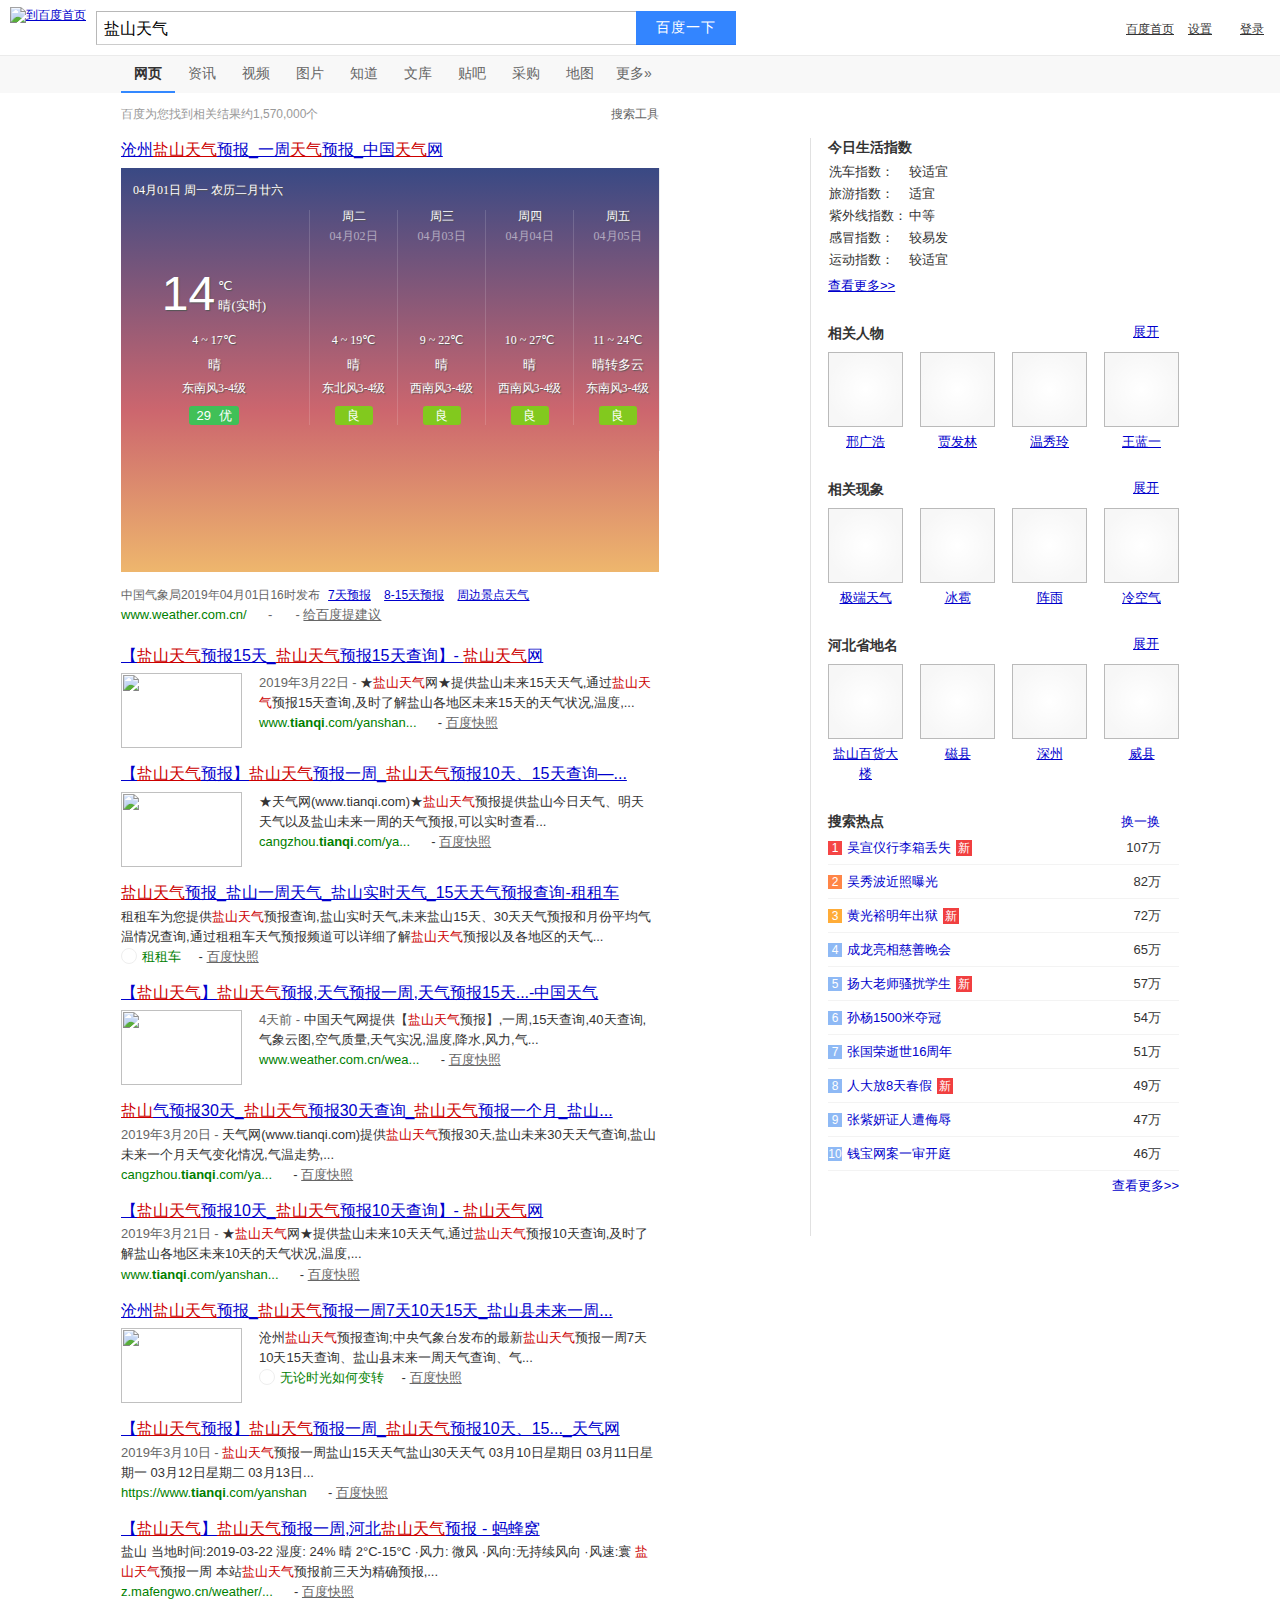
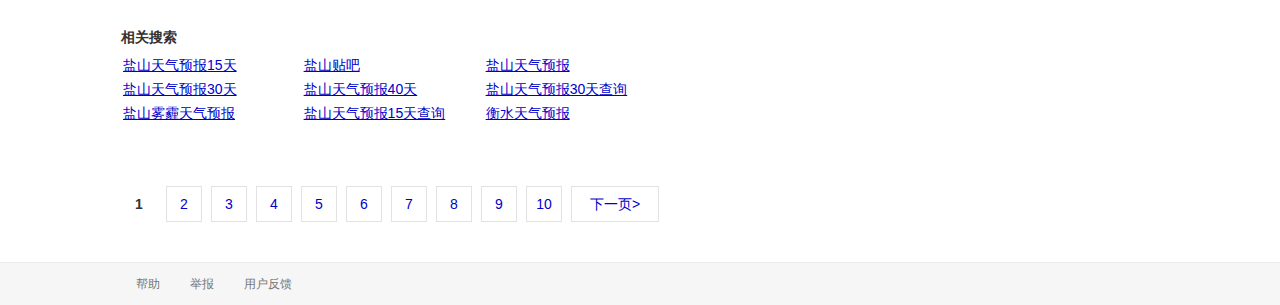
==== html/盐山天气_百度搜索.html @ f5d74be7 "summary" ====
<!DOCTYPE html>
<!--STATUS OK-->
























































	















<html>
	<head>
		
		<meta http-equiv="X-UA-Compatible" content="IE=edge,chrome=1">
		<meta http-equiv="content-type" content="text/html;charset=utf-8">
		<meta content="always" name="referrer">
        <meta name="theme-color" content="#2932e1">
        <link rel="shortcut icon" href="/favicon.ico" type="image/x-icon" />
        <link rel="icon" sizes="any" mask href="//www.baidu.com/img/baidu_85beaf5496f291521eb75ba38eacbd87.svg">
        <link rel="search" type="application/opensearchdescription+xml" href="/content-search.xml" title="百度搜索" />
		
		
<title>盐山天气_百度搜索</title>

		

		
<style data-for="result" type="text/css" id="css_newi_result">body{color:#333;background:#fff;padding:6px 0 0;margin:0;position:relative;min-width:900px}
body,th,td,.p1,.p2{font-family:arial}
p,form,ol,ul,li,dl,dt,dd,h3{margin:0;padding:0;list-style:none}
input{padding-top:0;padding-bottom:0;-moz-box-sizing:border-box;-webkit-box-sizing:border-box;box-sizing:border-box}
table,img{border:0}
td{font-size:9pt;line-height:18px}
em{font-style:normal;color:#c00}
a em{text-decoration:underline}
cite{font-style:normal;color:green}
.m,a.m{color:#666}
a.m:visited{color:#606}
.g,a.g{color:green}
.c{color:#77c}
.f14{font-size:14px}
.f10{font-size:10.5pt}
.f16{font-size:16px}
.f13{font-size:13px}
.bg{background-image:url(https://ss1.bdstatic.com/5eN1bjq8AAUYm2zgoY3K/r/www/cache/static/protocol/https/global/img/icons_5859e57.png);_background-image:url(https://ss1.bdstatic.com/5eN1bjq8AAUYm2zgoY3K/r/www/cache/static/protocol/https/global/img/icons_d5b04cc.gif);background-repeat:no-repeat}
#u,#head,#tool,#search,#foot{font-size:12px}
.logo{width:117px;height:38px;cursor:pointer}
.p1{line-height:120%;margin-left:-12pt}
.p2{width:100%;line-height:120%;margin-left:-12pt}
#wrapper{_zoom:1}
#container{word-break:break-all;word-wrap:break-word;position:relative}
.container_s{width:1002px}
.container_l{width:1222px}
#content_left{width:636px;float:left;padding-left:35px}
#content_right{border-left:1px solid #e1e1e1;float:right}
.container_s #content_right{width:271px}
.container_l #content_right{width:434px}
.content_none{padding-left:35px}
#u{color:#999;white-space:nowrap;position:absolute;right:10px;top:4px;z-index:299}
#u a{color:#00c;margin:0 5px}
#u .reg{margin:0}
#u .last{margin-right:0}
#u .un{font-weight:700;margin-right:5px}
#u ul{width:100%;background:#fff;border:1px solid #9b9b9b}
#u li{height:25px}
#u li a{width:100%;height:25px;line-height:25px;display:block;text-align:left;text-decoration:none;text-indent:6px;margin:0;filter:none\9}
#u li a:hover{background:#ebebeb}
#u li.nl{border-top:1px solid #ebebeb}
#user{display:inline-block}
#user_center{position:relative;display:inline-block}
#user_center .user_center_btn{margin-right:5px}
.userMenu{width:64px;position:absolute;right:7px;_right:2px;top:15px;top:14px\9;*top:15px;padding-top:4px;display:none;*background:#fff}
#head{padding-left:35px;margin-bottom:20px;width:900px}
.fm{clear:both;position:relative;z-index:297}
.nv a,.nv b,.btn,#page,#more{font-size:14px}
.s_nav{height:45px}
.s_nav .s_logo{margin-right:20px;float:left}
.s_nav .s_logo img{border:0;display:block}
.s_tab{line-height:18px;padding:20px 0 0;float:left}
.s_nav a{color:#00c;font-size:14px}
.s_nav b{font-size:14px}
.s_ipt_wr{width:536px;height:30px;display:inline-block;margin-right:5px;background-position:0 -96px;border:1px solid #b6b6b6;border-color:#7b7b7b #b6b6b6 #b6b6b6 #7b7b7b;vertical-align:top}
.s_ipt{width:523px;height:22px;font:16px/18px arial;line-height:22px;margin:5px 0 0 7px;padding:0;background:#fff;border:0;outline:0;-webkit-appearance:none}
.s_btn{width:95px;height:32px;padding-top:2px\9;font-size:14px;padding:0;background-color:#ddd;background-position:0 -48px;border:0;cursor:pointer}
.s_btn_h{background-position:-240px -48px}
.s_btn_wr{width:97px;height:34px;display:inline-block;background-position:-120px -48px;*position:relative;z-index:0;vertical-align:top}
.sethf{padding:0;margin:0;font-size:14px}
.set_h{display:none;behavior:url(#default#homepage)}
.set_f{display:none}
.shouji{margin-left:19px}
.shouji a{text-decoration:none}
#head .bdsug{top:33px}
#search form{position:relative}
#search form .bdsug{bottom:33px}
.bdsug{display:none;position:absolute;z-index:1;width:538px;background:#fff;border:1px solid #ccc;_overflow:hidden;box-shadow:1px 1px 3px #ededed;-webkit-box-shadow:1px 1px 3px #ededed;-moz-box-shadow:1px 1px 3px #ededed;-o-box-shadow:1px 1px 3px #ededed}
.bdsug.bdsugbg ul{background:url(https://ss1.bdstatic.com/5eN1bjq8AAUYm2zgoY3K/r/www/cache/static/protocol/https/home/img/sugbg_1762fe7.png) 100% 100% no-repeat;background-size:100px 110px;background-image:url(https://ss1.bdstatic.com/5eN1bjq8AAUYm2zgoY3K/r/www/cache/static/protocol/https/home/img/sugbg_90fc9cf.gif)\9}
.bdsug li{width:522px;color:#000;font:14px arial;line-height:22px;padding:0 8px;position:relative;cursor:default}
.bdsug li.bdsug-s{background:#f0f0f0}
.bdsug-store span,.bdsug-store b{color:#7A77C8}
.bdsug-store-del{font-size:12px;color:#666;text-decoration:underline;position:absolute;right:8px;top:0;cursor:pointer;display:none}
.bdsug-s .bdsug-store-del{display:inline-block}
.bdsug-ala{display:inline-block;border-bottom:1px solid #e6e6e6}
.bdsug-ala h3{line-height:14px;background:url(//www.baidu.com/img/sug_bd.png) no-repeat left center;margin:8px 0 5px;font-size:12px;font-weight:400;color:#7B7B7B;padding-left:20px}
.bdsug-ala p{font-size:14px;font-weight:700;padding-left:20px}
.bdsug .bdsug-direct{width:auto;padding:0;border-bottom:1px solid #f1f1f1}
.bdsug .bdsug-direct p{color:#00c;font-weight:700;line-height:34px;padding:0 8px;cursor:pointer;white-space:nowrap;overflow:hidden}
.bdsug .bdsug-direct p img{width:16px;height:16px;margin:7px 6px 9px 0;vertical-align:middle}
.bdsug .bdsug-direct p span{margin-left:8px}
.bdsug .bdsug-direct p i{font-size:12px;line-height:100%;font-style:normal;font-weight:400;color:#fff;background-color:#2b99ff;display:inline;text-align:center;padding:1px 5px;*padding:2px 5px 0;margin-left:8px;overflow:hidden}
.bdsug .bdsug-pcDirect{color:#000;font-size:14px;line-height:30px;height:30px;background-color:#f8f8f8}
.bdsug .bdsug-pc-direct-tip{position:absolute;right:15px;top:8px;width:55px;height:15px;display:block;background:url(https://ss1.bdstatic.com/5eN1bjq8AAUYm2zgoY3K/r/www/cache/static/protocol/https/global/img/pc_direct_42d6311.png) no-repeat 0 0}
.bdsug li.bdsug-pcDirect-s{background-color:#f0f0f0}
.bdsug .bdsug-pcDirect-is{color:#000;font-size:14px;line-height:22px;background-color:#f8f8f8}
.bdsug .bdsug-pc-direct-tip-is{position:absolute;right:15px;top:3px;width:55px;height:15px;display:block;background:url(https://ss1.bdstatic.com/5eN1bjq8AAUYm2zgoY3K/r/www/cache/static/protocol/https/global/img/pc_direct_42d6311.png) no-repeat 0 0}
.bdsug li.bdsug-pcDirect-is-s{background-color:#f0f0f0}
.bdsug .bdsug-pcDirect-s .bdsug-pc-direct-tip,.bdsug .bdsug-pcDirect-is-s .bdsug-pc-direct-tip-is{background-position:0 -15px}
.bdsug .bdsug-newicon{color:#929292;opacity:.7;font-size:12px;display:inline-block;line-height:22px;letter-spacing:2px}
.bdsug .bdsug-s .bdsug-newicon{opacity:1}
.bdsug .bdsug-newicon i{letter-spacing:0;font-style:normal}
.bdsug .bdsug-feedback-wrap{text-align:right;background:#fafafa;color:#666;height:25px;line-height:27px}
.bdsug .bdsug-feedback{margin-right:10px;text-decoration:underline;color:#666}
.toggle-underline{text-decoration:none}
.toggle-underline:hover{text-decoration:underline}
#tb_mr{color:#00c;cursor:pointer;position:relative;z-index:298}
#tb_mr b{font-weight:400;text-decoration:underline}
#tb_mr small{font-size:11px}
#page{font:14px arial;white-space:nowrap;padding-left:35px}
#page a,#page strong{display:inline-block;vertical-align:text-bottom;height:66px;text-align:center;line-height:34px;text-decoration:none;overflow:hidden;margin-right:9px;background:#fff}
#page a{cursor:pointer}
#page a:hover{background:0 0}
#page .n:hover,#page a:hover .pc{background:#f2f8ff;border:1px solid #38f}
#page .n{height:34px;padding:0 18px;border:1px solid #e1e2e3}
#page span{display:block}
#page .pc{width:34px;height:34px;border:1px solid #e1e2e3;cursor:pointer}
#page .fk{width:24px;height:24px;margin-bottom:6px;margin-left:6px;cursor:pointer}
#page strong .fk,#page strong .pc{cursor:auto}
#page .fk .c-icon-bear-pn{top:-3px;position:relative}
#page .fkd .c-icon-bear-pn{top:3px;position:relative}
#page .fk_cur .c-icon-bear-p{top:-2px;position:relative}
#page strong .pc{border:0;width:36px;height:36px;line-height:36px}
#page .nums{display:inline-block;vertical-align:text-bottom;height:36px;line-height:36px;margin-left:10px}
#rs{width:900px;background:#fff;padding:8px 0;margin:20px 0 0 15px}
#rs td{width:5%}
#rs th{font-size:14px;font-weight:400;line-height:19px;white-space:nowrap;text-align:left;vertical-align:top}
#rs .tt{font-weight:700;padding:0 10px 0 20px}
#rs_top{font-size:14px;margin-bottom:22px}
#rs_top a{margin-right:18px}
#container .rs{margin:30px 0 20px;padding:5px 0 15px;font-size:14px;width:540px;padding-left:121px;position:relative;background-color:#fafafa}
#container .noback{background-color:#fff}
#content_left .rs{margin-left:-121px}
#container .rs table{width:540px}
#container .rs td{width:5px}
#container .rs th{font-size:14px;font-weight:400;white-space:nowrap;text-align:left;vertical-align:top;width:175px;line-height:22px}
#container .rs .tt{font-weight:700;padding:0 10px 0 20px;padding:0;line-height:30px;font-size:16px}
#container .rs a{margin:0;height:24px;width:173px;display:inline-block;line-height:25px;border:1px solid #ebebeb;text-align:center;vertical-align:middle;overflow:hidden;outline:0;color:#333;background-color:#fff;text-decoration:none}
#container .rs a:hover{border-color:#388bff}
.c-tip-con .c-tip-menu-b ul{width:100px}
.c-tip-con .c-tip-menu-b ul{text-align:center}
.c-tip-con .c-tip-menu-b li a{display:block;text-decoration:none;cursor:pointer;background-color:#fff;padding:3px 0;color:#666}
.c-tip-con .c-tip-menu-b li a:hover{display:block;background-color:#ebebeb}
#search{width:900px;padding:35px 0 16px 35px}
#search .s_help{position:relative;top:10px}
#foot{height:20px;line-height:20px;color:#77c;background:#e6e6e6;text-align:center}
#foot span{color:#666}
.site_tip{font-size:12px;margin-bottom:20px}
.site_tip_icon{width:56px;height:56px;background:url(//www.baidu.com/aladdin/img/tools/tools-3.png) -288px 0 no-repeat}
.to_zhidao,.to_tieba,.to_zhidao_bottom{font-size:16px;line-height:24px;margin:20px 0 0 35px}
.to_tieba .c-icon-tieba{float:left}
.f{line-height:115%;*line-height:120%;font-size:100%;width:33.7em;word-break:break-all;word-wrap:break-word}
.h{margin-left:8px;width:100%}
.r{word-break:break-all;cursor:hand;width:238px}
.t{font-weight:400;font-size:medium;margin-bottom:1px}
.pl{padding-left:3px;height:8px;padding-right:2px;font-size:14px}
.mo,a.mo:link,a.mo:visited{color:#666;font-size:100%;line-height:10px}
.htb{margin-bottom:5px}
.jc a{color:#c00}
a font[size="3"] font,font[size="3"] a font{text-decoration:underline}
div.blog,div.bbs{color:#707070;padding-top:2px;font-size:13px}
.result{width:33.7em;table-layout:fixed}
.result-op .f{word-wrap:normal}
.nums{font-size:12px;color:#999}
.tools{position:absolute;top:10px;white-space:nowrap}
#mHolder{width:62px;position:relative;z-index:296;top:-18px;margin-left:9px;margin-right:-12px;display:none}
#mCon{height:18px;position:absolute;top:3px;top:6px\9;cursor:pointer;line-height:18px}
.wrapper_l #mCon{right:7px}
#mCon span{color:#00c;display:block}
#mCon .hw{text-decoration:underline;cursor:pointer;display:inline-block}
#mCon .pinyin{display:inline-block}
#mCon .c-icon-chevron-unfold2{margin-left:5px}
#mMenu{width:56px;border:1px solid #9b9b9b;position:absolute;right:7px;top:23px;display:none;background:#fff}
#mMenu a{width:100%;height:100%;color:#00c;display:block;line-height:22px;text-indent:6px;text-decoration:none;filter:none\9}
#mMenu a:hover{background:#ebebeb}
#mMenu .ln{height:1px;background:#ebebeb;overflow:hidden;font-size:1px;line-height:1px;margin-top:-1px}
.op_LAMP{background:url(//www.baidu.com/cache/global/img/aladdinIcon-1.0.gif) no-repeat 0 2px;color:#77C;display:inline-block;font-size:13px;height:12px;*height:14px;width:16px;text-decoration:none;zoom:1}
.EC_mr15{margin-left:0}
.pd15{padding-left:0}
.map_1{width:30em;font-size:80%;line-height:145%}
.map_2{width:25em;font-size:80%;line-height:145%}
.favurl{background-repeat:no-repeat;background-position:0 1px;padding-left:20px}
.dan_tip{font-size:12px;margin-top:4px}
.dan_tip a{color:#b95b07}
#more,#u ul,#mMenu,.msg_holder{box-shadow:1px 1px 2px #ccc;-moz-box-shadow:1px 1px 2px #ccc;-webkit-box-shadow:1px 1px 2px #ccc;filter:progid:DXImageTransform.Microsoft.Shadow(Strength=2, Direction=135, Color=#cccccc)\9}
.hit_top{line-height:18px;margin:0 15px 10px 0;width:516px}
.hit_top .c-icon-bear{height:18px;margin-right:4px}
#rs_top_new,.hit_top_new{width:538px;font-size:13px;line-height:1.54;word-wrap:break-word;word-break:break-all;margin:0 0 14px}
.zhannei-si{margin:0 0 10px 121px}
.zhannei-si-none{margin:10px 0 -10px 121px}
.zhannei-search{margin:10px 0 0 121px;color:#999;font-size:14px}
.f a font[size="3"] font,.f font[size="-1"] a font{text-decoration:underline}
h3 a font{text-decoration:underline}
.c-title{font-weight:400;font-size:16px}
.c-title-size{font-size:16px}
.c-abstract{font-size:13px}
.c-abstract-size{font-size:13px}
.c-showurl{color:green;font-size:13px}
.c-showurl-color{color:green}
.c-cache-color{color:#666}
.c-lightblue{color:#77c}
.c-highlight-color{color:#c00}
.c-clearfix:after{content:".";display:block;height:0;clear:both;visibility:hidden}
.c-clearfix{zoom:1}
.c-wrap{word-break:break-all;word-wrap:break-word}
.c-icons-outer{overflow:hidden;display:inline-block;vertical-align:bottom;*vertical-align:-1px;_vertical-align:bottom}
.c-icons-inner{margin-left:-4px}
.c-container table.result,.c-container table.result-op{width:100%}
.c-container td.f{font-size:13px;line-height:1.54;width:auto}
.c-container .vd_newest_main{width:auto}
.c-customicon{display:inline-block;width:16px;height:16px;vertical-align:text-bottom;font-style:normal;overflow:hidden}
.c-tip-icon i{display:inline-block;cursor:pointer}
.c-tip-con{position:absolute;z-index:1;top:22px;left:-35px;background:#fff;border:1px solid #dcdcdc;border:1px solid rgba(0,0,0,.2);-webkit-transition:opacity .218s;transition:opacity .218s;-webkit-box-shadow:0 2px 4px rgba(0,0,0,.2);box-shadow:0 2px 4px rgba(0,0,0,.2);padding:5px 0;display:none;font-size:12px;line-height:20px}
.c-tip-arrow{width:0;height:0;font-size:0;line-height:0;display:block;position:absolute;top:-16px}
.c-tip-arrow-down{top:auto;bottom:0}
.c-tip-arrow em,.c-tip-arrow ins{width:0;height:0;font-size:0;line-height:0;display:block;position:absolute;border:8px solid transparent;border-style:dashed dashed solid}
.c-tip-arrow em{border-bottom-color:#d8d8d8}
.c-tip-arrow ins{border-bottom-color:#fff;top:2px}
.c-tip-arrow-down em,.c-tip-arrow-down ins{border-style:solid dashed dashed;border-color:transparent}
.c-tip-arrow-down em{border-top-color:#d8d8d8}
.c-tip-arrow-down ins{border-top-color:#fff;top:-2px}
.c-tip-arrow .c-tip-arrow-r{border-bottom-color:#82c9fa;top:2px}
.c-tip-arrow-down .c-tip-arrow-r{border-bottom-color:transparent;top:-2px}
.c-tip-arrow .c-tip-arrow-c{border-bottom-color:#fecc47;top:2px}
.c-tip-arrow-down .c-tip-arrow-c{border-bottom-color:transparent;top:-2px}
.c-tip-con h3{font-size:12px}
.c-tip-con .c-tip-title{margin:0 10px;display:inline-block;width:239px}
.c-tip-con .c-tip-info{color:#666;margin:0 10px 1px;width:239px}
.c-tip-con .c-tip-cer{width:370px;color:#666;margin:0 10px 1px}
.c-tip-con .c-tip-title{width:auto;_width:354px}
.c-tip-con .c-tip-item-i{padding:3px 0 3px 20px;line-height:14px}
.c-tip-con .c-tip-item-i .c-tip-item-icon{margin-left:-20px}
.c-tip-con .c-tip-menu ul{width:74px}
.c-tip-con .c-tip-menu ul{text-align:center}
.c-tip-con .c-tip-menu li a{display:block;text-decoration:none;cursor:pointer;background-color:#fff;padding:3px 0;color:#0000d0}
.c-tip-con .c-tip-menu li a:hover{display:block;background-color:#ebebeb}
.c-tip-con .c-tip-notice{width:239px;padding:0 10px}
.c-tip-con .c-tip-notice .c-tip-notice-succ{color:#4cbd37}
.c-tip-con .c-tip-notice .c-tip-notice-fail{color:#f13F40}
.c-tip-con .c-tip-notice .c-tip-item-succ{color:#444}
.c-tip-con .c-tip-notice .c-tip-item-fail{color:#aaa}
.c-tip-con .c-tip-notice .c-tip-item-fail a{color:#aaa}
.c-tip-close{right:10px;position:absolute;cursor:pointer}
.ecard{height:86px;overflow:hidden}
.c-tools{display:inline}
.c-tools-share{width:239px;padding:0 10px}
.c-fanyi{display:none;width:20px;height:20px;border:solid 1px #d1d1d1;cursor:pointer;position:absolute;margin-left:516px;text-align:center;color:#333;line-height:22px;opacity:.9;background-color:#fff}
.c-fanyi:hover{background-color:#39f;color:#fff;border-color:#39f;opacity:1}
.c-fanyi-title,.c-fanyi-abstract{display:none}
.icp_info{color:#666;margin-top:2px;font-size:13px}
.icon-gw,.icon-unsafe-icon{background:#2c99ff;vertical-align:text-bottom;*vertical-align:baseline;height:16px;padding-top:0;padding-bottom:0;padding-left:6px;padding-right:6px;line-height:16px;_padding-top:2px;_height:14px;_line-height:14px;font-size:12px;font-family:simsun;margin-left:10px;overflow:hidden;display:inline-block;-moz-border-radius:1px;-webkit-border-radius:1px;border-radius:1px;color:#fff}
a.icon-gw{color:#fff;background:#2196ff;text-decoration:none;cursor:pointer}
a.icon-gw:hover{background:#1e87ef}
a.icon-gw:active{height:15px;_height:13px;line-height:15px;_line-height:13px;padding-left:5px;background:#1c80d9;border-left:1px solid #145997;border-top:1px solid #145997}
.icon-unsafe-icon{background:#e54d4b}
#con-at{margin-bottom:9px;padding-left:121px;border-bottom:1px #ebebeb solid}
#con-at .result-op{font-size:13px;line-height:1.52em}
.wrapper_l #con-at .result-op{width:1058px}
.wrapper_s #con-at .result-op{width:869px}
#con-ar{margin-bottom:40px}
#con-ar .result-op{margin-bottom:28px;font-size:13px;line-height:1.52em}
.result_hidden{position:absolute;top:-10000px;left:-10000px}
#content_left .result-op,#content_left .result{margin-bottom:14px;border-collapse:collapse}
#content_left .c-border .result-op,#content_left .c-border .result{margin-bottom:25px}
#content_left .c-border .result-op:last-child,#content_left .c-border .result:last-child{margin-bottom:12px}
#content_left .result .f,#content_left .result-op .f{padding:0}
.subLink_factory{border-collapse:collapse}
.subLink_factory td{padding:0}
.subLink_factory td.middle,.subLink_factory td.last{color:#666}
.subLink_factory td a{text-decoration:underline}
.subLink_factory td.rightTd{text-align:right}
.subLink_factory_right{width:100%}
.subLink_factory_left td{padding-right:26px}
.subLink_factory_left td.last{padding:0}
.subLink_factory_left td.first{padding-right:75px}
.subLink_factory_right td{width:90px}
.subLink_factory_right td.first{width:auto}
.general_image_pic a{background:#fff no-repeat center center;text-decoration:none;display:block;overflow:hidden;text-align:left}
.res_top_banner{height:36px;text-align:left;border-bottom:1px solid #e3e3e3;background:#f7f7f7;font-size:13px;padding-left:8px;color:#333;position:relative;z-index:302}
.res_top_banner span{_zoom:1}
.res_top_banner .res_top_banner_icon{background-position:0 -216px;width:18px;height:18px;margin:9px 10px 0 0}
.res_top_banner .res_top_banner_icon_baiduapp{background:url(https://ss1.bdstatic.com/5eN1bjq8AAUYm2zgoY3K/r/www/cache/static/protocol/https/global/img/baiduappLogo_de45621.png) no-repeat 0 0;width:24px;height:24px;margin:3px 10px 0 0;position:relative;top:3px}
.res_top_banner .res_top_banner_icon_windows{background:url(https://ss1.bdstatic.com/5eN1bjq8AAUYm2zgoY3K/r/www/cache/static/protocol/https/global/img/winlogo_e925689.png) no-repeat 0 0;width:18px;height:18px;margin:9px 10px 0 0}
.res_top_banner .res_top_banner_download{display:inline-block;width:65px;line-height:21px;_padding-top:1px;margin:0 0 0 10px;color:#333;background:#fbfbfb;border:1px solid #b4b6b8;text-align:center;text-decoration:none}
.res_top_banner .res_top_banner_download:hover{border:1px solid #38f}
.res_top_banner .res_top_banner_download:active{background:#f0f0f0;border:1px solid #b4b6b8}
.res_top_banner .res_top_banner_close{background-position:-672px -144px;cursor:pointer;position:absolute;right:10px;top:10px}
.res_top_banner_for_win{height:34px;text-align:left;border-bottom:1px solid #f0f0f0;background:#fdfdfd;font-size:13px;padding-left:12px;color:#333;position:relative;z-index:302}
.res_top_banner_for_win span{_zoom:1;color:#666}
.res_top_banner_for_win .res_top_banner_download{display:inline-block;width:auto;line-height:21px;_padding-top:1px;margin:0 0 0 16px;color:#333;text-align:left;text-decoration:underline}
.res_top_banner_for_win .res_top_banner_icon_windows{background:url(https://ss1.bdstatic.com/5eN1bjq8AAUYm2zgoY3K/r/www/cache/static/protocol/https/global/img/winlogo_e925689.png) no-repeat 0 0;width:18px;height:18px;margin:8px 8px 0 0}
.res_top_banner_for_win .res_top_banner_close{background-position:-672px -144px;cursor:pointer;position:absolute;right:10px;top:10px}
.res-gap-right16{margin-right:16px}
.res-border-top{border-top:1px solid #f3f3f3}
.res-border-bottom{border-bottom:1px solid #f3f3f3}
.res-queryext-pos{position:relative;top:1px;_top:0}
.c-trust-ecard{height:86px;_height:97px;overflow:hidden}
@-moz-document url-prefix(){.result,.f{width:538px}}
body{min-width:1000px}
#ftCon{display:none}
#qrcode{display:none}
#pad-version{display:none}
#index_guide{display:none}
#index_logo{display:none}
#u1{display:none}
.s_ipt_wr{height:32px}
body{padding:0}
.s_form:after,.s_tab:after{content:".";display:block;height:0;clear:both;visibility:hidden}
.s_form{zoom:1;height:55px;padding:0 0 0 10px}
#result_logo{float:left;margin:7px 0 0}
#result_logo img{width:101px;height:33px}
#head{padding:0;margin:0;width:100%;position:absolute;z-index:301;min-width:1000px;background:#fff;border-bottom:1px solid #ebebeb;position:fixed;_position:absolute;-webkit-transform:translateZ(0)}
#head .head_wrapper{_width:1000px}
#head.s_down{box-shadow:0 0 5px #888}
.fm{clear:none;float:left;margin:11px 0 0 10px}
#s_tab{background:#f8f8f8;line-height:36px;height:38px;padding:55px 0 0 121px;float:none;zoom:1}
#s_tab a,#s_tab b{width:54px;display:inline-block;text-decoration:none;text-align:center;color:#666;font-size:14px}
#s_tab b{border-bottom:2px solid #38f;font-weight:700;color:#323232}
#s_tab a:hover{color:#323232}
#content_left{width:540px;padding-left:121px;padding-top:5px}
#content_right{margin-top:45px}
#content_bottom{width:540px;padding-left:121px}
#page{padding:0 0 0 121px;margin:30px 0 40px}
.to_tieba,.to_zhidao_bottom{margin:10px 0 0 121px;padding-top:5px}
.nums{margin:0 0 0 121px;height:42px;line-height:42px}
#rs{padding:0;margin:6px 0 0 121px;width:600px}
#rs th{width:175px;line-height:22px}
#rs .tt{padding:0;line-height:30px}
#rs td{width:5px}
#rs table{width:540px}
#help{background:#f5f6f5;zoom:1;padding:0 0 0 50px;float:right}
#help a{color:#777;padding:0 15px;text-decoration:none}
#help a:hover{color:#333}
#foot{background:#f5f6f5;border-top:1px solid #ebebeb;text-align:left;height:42px;line-height:42px;margin-top:40px;*margin-top:0}
#foot .foot_c{float:left;padding:0 0 0 121px}
.content_none{padding:45px 0 25px 121px}
.nors p{font-size:18px;font-family:microsoft yahei;color:#000}
.nors p em{color:#c00}
.nors .tip_head{color:#666;font-size:13px;line-height:28px}
.nors li{color:#333;line-height:28px;font-size:13px;font-family:'宋体';padding-left:30px;list-style-position:inside;list-style-type:disc}
#mCon{top:5px}
.s_ipt_wr.bg,.s_btn_wr.bg,#su.bg{background-image:none}
.s_ipt_wr.bg{background:0 0}
.s_btn_wr{width:auto;height:auto;border-bottom:1px solid transparent;*border-bottom:0}
.s_btn{width:100px;height:34px;color:#fff;letter-spacing:1px;background:#3385ff;border-bottom:1px solid #2d78f4;outline:medium;*border-bottom:0;-webkit-appearance:none;-webkit-border-radius:0}
.s_btn.btnhover{background:#317ef3;border-bottom:1px solid #2868c8;*border-bottom:0;box-shadow:1px 1px 1px #ccc}
.s_btn_h{background:#3075dc;box-shadow:inset 1px 1px 3px #2964bb;-webkit-box-shadow:inset 1px 1px 3px #2964bb;-moz-box-shadow:inset 1px 1px 3px #2964bb;-o-box-shadow:inset 1px 1px 3px #2964bb}
#wrapper_wrapper .container_l .EC_ppim_top,#wrapper_wrapper .container_xl .EC_ppim_top{width:640px}
#wrapper_wrapper .container_s .EC_ppim_top{width:570px}
#head .c-icon-bear-round{display:none}
.container_l #content_right{width:384px}
.container_l{width:1212px}
.container_xl #content_right{width:384px}
.container_xl{width:1257px}
.index_tab_top{display:none}
.index_tab_bottom{display:none}
#lg{display:none}
#m{display:none}
#ftCon{display:none}
#ent_sug{position:absolute;margin:141px 0 0 130px;font-size:13px;color:#666}
.foot_fixed_bottom{position:fixed;bottom:0;width:100%;_position:absolute;_bottom:auto}
#head .headBlock{margin:-5px 0 6px 121px}
#content_left .leftBlock{margin-bottom:14px;padding-bottom:5px;border-bottom:1px solid #f3f3f3}
.hint_toprq_tips{position:relative;width:537px;height:19px;line-height:19px;overflow:hidden;display:none}
.hint_toprq_tips span{color:#666}
.hint_toprq_icon{margin:0 4px 0 0}
.hint_toprq_tips_items{width:444px;_width:440px;max-height:38px;position:absolute;left:95px;top:1px}
.hint_toprq_tips_items div{display:inline-block;float:left;height:19px;margin-right:18px;white-space:nowrap;word-break:keep-all}
.translateContent{max-width:350px}
.translateContent .translateTool{height:16px;margin:-3px 2px}
.translateContent .action-translate,.translateContent .action-search{display:inline-block;width:20px;height:16px;background:url(https://ss1.bdstatic.com/5eN1bjq8AAUYm2zgoY3K/r/www/cache/static/protocol/https/global/img/translate_tool_icon_57087b6.gif) no-repeat}
.translateContent .action-translate{background-position:0 0;border-right:1px solid #dcdcdc}
.translateContent .action-translate:hover{background-position:0 -20px}
.translateContent .action-search{background-position:-20px 0}
.translateContent .action-search:hover{background-position:-20px -20px}
.nums{width:538px}
.search_tool{_padding-top:15px}
.head_nums_cont_outer{height:40px;overflow:hidden;position:relative}
.head_nums_cont_inner{position:relative}
.search_tool_conter .c-gap-left{margin-left:23px}
.search_tool_conter .c-icon-triangle-down{opacity:.6}
.search_tool_conter .c-icon-triangle-down:hover{opacity:1}
.search_tool,.search_tool_close{float:right}
.search_tool,.search_tool_conter span{cursor:pointer;color:#666}
.search_tool:hover,.search_tool_conter span:hover{color:#333}
.search_tool_conter{font-size:12px;color:#666;margin:0 0 0 121px;height:42px;width:538px;line-height:42px;*height:auto;*line-height:normal;*padding:14px 0}
.search_tool_conter span strong{color:#666}
.c-tip-con .c-tip-langfilter ul{width:80px;text-align:left;color:#666}
.c-tip-con .c-tip-langfilter li a{text-indent:15px;color:#666}
.c-tip-con .c-tip-langfilter li span{text-indent:15px;padding:3px 0;color:#999;display:block}
.c-tip-con .c-tip-timerfilter ul{width:115px;text-align:left;color:#666}
.c-tip-con .c-tip-timerfilter-ft ul{width:180px}
.c-tip-con .c-tip-timerfilter-si ul{width:206px;padding:7px 10px 10px}
.c-tip-con .c-tip-timerfilter li a{text-indent:15px;color:#666}
.c-tip-con .c-tip-timerfilter li span{text-indent:15px;padding:3px 0;color:#999;display:block}
.c-tip-con .c-tip-timerfilter-ft li a,.c-tip-con .c-tip-timerfilter-ft li span{text-indent:20px}
.c-tip-custom{padding:0 15px 10px;position:relative;zoom:1}
.c-tip-custom hr{border:0;height:0;border-top:1px solid #ebebeb}
.c-tip-custom p{color:#b6b6b6;height:25px;line-height:25px;margin:2px 0}
.c-tip-custom .c-tip-custom-et{margin-bottom:7px}
.c-tip-custom-input,.c-tip-si-input{display:inline-block;font-size:11px;color:#333;margin-left:4px;padding:0 2px;width:74%;height:16px;line-height:16px\9;border:1px solid #ebebeb;outline:0;box-sizing:content-box;-webkit-box-sizing:content-box;-moz-box-sizing:content-box;overflow:hidden;position:relative}
.c-tip-custom-input-init{color:#d4d4d4}
.c-tip-custom-input-focus,.c-tip-si-input-focus{border:1px solid #3385ff}
.c-tip-timerfilter-si .c-tip-si-input{width:138px;height:22px;line-height:22px;vertical-align:0;*vertical-align:-6px;_vertical-align:-5px;padding:0 5px;margin-left:0}
.c-tip-con .c-tip-timerfilter li .c-tip-custom-submit,.c-tip-con .c-tip-timerfilter li .c-tip-timerfilter-si-submit{display:inline;padding:4px 10px;margin:0;color:#333;border:1px solid #d8d8d8;font-family:inherit;font-weight:400;text-align:center;vertical-align:0;background-color:#f9f9f9;outline:0}
.c-tip-con .c-tip-timerfilter li .c-tip-custom-submit:hover,.c-tip-con .c-tip-timerfilter li .c-tip-timerfilter-si-submit:hover{display:inline;border-color:#388bff}
.c-tip-timerfilter-si-error,.c-tip-timerfilter-custom-error{display:none;color:#3385FF;padding-left:4px}
.c-tip-timerfilter-custom-error{padding:0;margin:-5px -13px 7px 0}
#c-tip-custom-calenderCont{position:absolute;background:#fff;white-space:nowrap;padding:5px 10px;color:#000;border:1px solid #e4e4e4;-webkit-box-shadow:0 2px 4px rgba(0,0,0,.2);box-shadow:0 2px 4px rgba(0,0,0,.2)}
#c-tip-custom-calenderCont p{text-align:center;padding:2px 0 4px;*padding:4px 0}
#c-tip-custom-calenderCont p i{color:#8e9977;cursor:pointer;text-decoration:underline;font-size:13px}
#c-tip-custom-calenderCont .op_cal{background:#fff}
.op_cal table{background:#eeefea;margin:0;border-collapse:separate}
.op_btn_pre_month,.op_btn_next_month{cursor:pointer;display:block;margin-top:6px}
.op_btn_pre_month{float:left;background-position:0 -46px}
.op_btn_next_month{float:right;background-position:-18px -46px}
.op_cal .op_mon_pre1{padding:0}
.op_mon th{text-align:center;font-size:12px;background:#FFF;font-weight:700;border:1px solid #FFF;padding:0}
.op_mon td{text-align:center;cursor:pointer}
.op_mon h5{margin:0;padding:0 4px;text-align:center;font-size:14px;background:#FFF;height:28px;line-height:28px;border-bottom:1px solid #f5f5f5;margin-bottom:5px}
.op_mon strong{font-weight:700}
.op_mon td{padding:0 5px;border:1px solid #fff;font-size:12px;background:#fff;height:100%}
.op_mon td.op_mon_pre_month{color:#a4a4a4}
.op_mon td.op_mon_cur_month{color:#00c}
.op_mon td.op_mon_next_month{color:#a4a4a4}
.op_mon td.op_mon_day_hover{color:#000;border:1px solid #278df2}
.op_mon td.op_mon_day_selected{color:#FFF;border:1px solid #278df2;background:#278df2}
.op_mon td.op_mon_day_disabled{cursor:not-allowed;color:#ddd}
.zhannei-si-none,.zhannei-si,.hit_quet,.zhannei-search{display:none}
#c-tip-custom-calenderCont .op_mon td.op_mon_cur_month{color:#000}
#c-tip-custom-calenderCont .op_mon td.op_mon_day_selected{color:#fff}
.c-icon-toen{width:24px;height:24px;line-height:24px;background-color:#1cb7fd;color:#fff;font-size:14px;font-weight:700;font-style:normal;display:block;display:inline-block;float:left;text-align:center}
.hint_common_restop{width:538px;color:#999;font-size:12px;text-align:left;margin:5px 0 10px 121px}
.hint_common_restop.hint-adrisk-pro{margin-top:4px;margin-bottom:13px}
.hint_common_restop .hint-adrisk-title{color:#333;margin-bottom:3px}
#con-at~#wrapper_wrapper .hint_common_restop{padding-top:7px}
.sitelink{overflow:auto;zoom:1}
.sitelink_summary{float:left;width:47%;padding-right:30px}
.sitelink_summary a{font-size:1.1em;position:relative}
.sitelink_summary_last{padding-right:0}
.sitelink_en{overflow:auto;zoom:1}
.sitelink_en_summary{float:left;width:47%;padding-right:30px}
.sitelink_en_summary a{font-size:1.1em;position:relative}
.sitelink_en_summary_last{padding-right:0}
.sitelink_en_summary_title,.sitelink_en_summary .m{height:22px;overflow:hidden}
.without-summary-sitelink-en-container{overflow:hidden;height:22px}
.without-summary-sitelink-en{float:left}
.without-summary-sitelink-en-delimiter{margin-right:5px;margin-left:5px}
.wise-qrcode-wrapper{height:42px;line-height:42px;position:absolute;margin-left:8px;top:0;z-index:300}
.wise-qrcode-icon-outer{overflow:hidden}
.wise-qrcode-icon{position:relative;display:inline-block;width:15px;height:15px;vertical-align:text-bottom;overflow:hidden;opacity:.5;background:url(https://ss1.bdstatic.com/5eN1bjq8AAUYm2zgoY3K/r/www/cache/static/protocol/https/global/img/qrcode_icon_ae03227.png) no-repeat;-webkit-transform:translateY(42px);-ms-transform:translateY(42px);transform:translateY(42px);-webkit-background-size:100% 100%;background-size:100%}
.wise-qrcode-container{padding:15px;background:#fff;display:none;top:61px;left:0;-webkit-transform:translateX(-50%);-ms-transform:translateX(-50%);transform:translateX(-50%);-webkit-box-shadow:0 0 1px rgba(0,0,0,.5);box-shadow:0 0 1px rgba(0,0,0,.5)}
.wise-qrcode-wrapper.show:hover .wise-qrcode-container{display:block}
.wise-qrcode-image{width:90px;height:90px;display:inline-block;vertical-align:middle}
.wise-qrcode-image .wise-qrcode-canvas{width:100%;height:100%}
.wise-qrcode-right{display:inline-block;vertical-align:middle;margin-left:15px}
.wise-qrcode-title{font-size:16px;color:#000;line-height:26px}
.wise-qrcode-text{font-size:12px;line-height:22px;color:#555}
.c-frame{margin-bottom:18px}
.c-offset{padding-left:10px}
.c-gray{color:#666}
.c-gap-top-small{margin-top:5px}
.c-gap-top{margin-top:10px}
.c-gap-bottom-small{margin-bottom:5px}
.c-gap-bottom{margin-bottom:10px}
.c-gap-left{margin-left:12px}
.c-gap-left-small{margin-left:6px}
.c-gap-right{margin-right:12px}
.c-gap-right-small{margin-right:6px}
.c-gap-right-large{margin-right:16px}
.c-gap-left-large{margin-left:16px}
.c-gap-icon-right-small{margin-right:5px}
.c-gap-icon-right{margin-right:10px}
.c-gap-icon-left-small{margin-left:5px}
.c-gap-icon-left{margin-left:10px}
.c-container{width:538px;font-size:13px;line-height:1.54;word-wrap:break-word;word-break:break-word}
.c-container .c-container{width:auto}
.c-container table{border-collapse:collapse;border-spacing:0}
.c-container td{font-size:13px;line-height:1.54}
.c-default{font-size:13px;line-height:1.54;word-wrap:break-word;word-break:break-all}
.c-container .t,.c-default .t{line-height:1.54}
.c-default .t{margin-bottom:0}
.cr-content{width:259px;font-size:13px;line-height:1.54;color:#333;word-wrap:break-word;word-break:normal}
.cr-content table{border-collapse:collapse;border-spacing:0}
.cr-content td{font-size:13px;line-height:1.54;vertical-align:top}
.cr-offset{padding-left:17px}
.cr-title{font-size:14px;line-height:1.29;font-weight:700}
.cr-title-sub{float:right;font-size:13px;font-weight:400}
.c-row{*zoom:1}
.c-row:after{display:block;height:0;content:"";clear:both;visibility:hidden}
.c-span2{width:29px}
.c-span3{width:52px}
.c-span4{width:75px}
.c-span5{width:98px}
.c-span6{width:121px}
.c-span7{width:144px}
.c-span8{width:167px}
.c-span9{width:190px}
.c-span10{width:213px}
.c-span11{width:236px}
.c-span12{width:259px}
.c-span13{width:282px}
.c-span14{width:305px}
.c-span15{width:328px}
.c-span16{width:351px}
.c-span17{width:374px}
.c-span18{width:397px}
.c-span19{width:420px}
.c-span20{width:443px}
.c-span21{width:466px}
.c-span22{width:489px}
.c-span23{width:512px}
.c-span24{width:535px}
.c-span2,.c-span3,.c-span4,.c-span5,.c-span6,.c-span7,.c-span8,.c-span9,.c-span10,.c-span11,.c-span12,.c-span13,.c-span14,.c-span15,.c-span16,.c-span17,.c-span18,.c-span19,.c-span20,.c-span21,.c-span22,.c-span23,.c-span24{float:left;_display:inline;margin-right:17px;list-style:none}
.c-span-last{margin-right:0}
.c-span-last-s{margin-right:0}
.container_l .cr-content{width:351px}
.container_l .cr-content .c-span-last-s{margin-right:17px}
.container_l .cr-content-narrow{width:259px}
.container_l .cr-content-narrow .c-span-last-s{margin-right:0}
.c-border{width:518px;padding:9px;border:1px solid #e3e3e3;border-bottom-color:#e0e0e0;border-right-color:#ececec;box-shadow:1px 2px 1px rgba(0,0,0,.072);-webkit-box-shadow:1px 2px 1px rgba(0,0,0,.072);-moz-box-shadow:1px 2px 1px rgba(0,0,0,.072);-o-box-shadow:1px 2px 1px rgba(0,0,0,.072)}
.c-border .c-gap-left{margin-left:10px}
.c-border .c-gap-left-small{margin-left:5px}
.c-border .c-gap-right{margin-right:10px}
.c-border .c-gap-right-small{margin-right:5px}
.c-border .c-border{width:auto;padding:0;border:0;box-shadow:none;-webkit-box-shadow:none;-moz-box-shadow:none;-o-box-shadow:none}
.c-border .c-span2{width:34px}
.c-border .c-span3{width:56px}
.c-border .c-span4{width:78px}
.c-border .c-span5{width:100px}
.c-border .c-span6{width:122px}
.c-border .c-span7{width:144px}
.c-border .c-span8{width:166px}
.c-border .c-span9{width:188px}
.c-border .c-span10{width:210px}
.c-border .c-span11{width:232px}
.c-border .c-span12{width:254px}
.c-border .c-span13{width:276px}
.c-border .c-span14{width:298px}
.c-border .c-span15{width:320px}
.c-border .c-span16{width:342px}
.c-border .c-span17{width:364px}
.c-border .c-span18{width:386px}
.c-border .c-span19{width:408px}
.c-border .c-span20{width:430px}
.c-border .c-span21{width:452px}
.c-border .c-span22{width:474px}
.c-border .c-span23{width:496px}
.c-border .c-span24{width:518px}
.c-border .c-span2,.c-border .c-span3,.c-border .c-span4,.c-border .c-span5,.c-border .c-span6,.c-border .c-span7,.c-border .c-span8,.c-border .c-span9,.c-border .c-span10,.c-border .c-span11,.c-border .c-span12,.c-border .c-span13,.c-border .c-span14,.c-border .c-span15,.c-border .c-span16,.c-border .c-span17,.c-border .c-span18,.c-border .c-span19,.c-border .c-span20,.c-border .c-span21,.c-border .c-span22,.c-border .c-span23,.c-border .c-span24{margin-right:10px}
.c-border .c-span-last{margin-right:0}
.c-loading{display:block;width:50px;height:50px;background:url(//www.baidu.com/aladdin/img/tools/loading.gif) no-repeat 0 0}
.c-vline{display:inline-block;margin:0 3px;border-left:1px solid #ddd;width:0;height:12px;_vertical-align:middle;_overflow:hidden}
.c-icon{background:url(https://ss1.bdstatic.com/5eN1bjq8AAUYm2zgoY3K/r/www/cache/static/protocol/https/global/img/icons_5859e57.png) no-repeat 0 0;_background-image:url(https://ss1.bdstatic.com/5eN1bjq8AAUYm2zgoY3K/r/www/cache/static/protocol/https/global/img/icons_d5b04cc.gif)}
.c-icon{display:inline-block;width:14px;height:14px;vertical-align:text-bottom;font-style:normal;overflow:hidden}
.c-icon-unfold,.c-icon-fold,.c-icon-chevron-unfold,.c-icon-chevron-fold{width:12px;height:12px}
.c-icon-star,.c-icon-star-gray{width:60px}
.c-icon-qa-empty,.c-icon-safeguard,.c-icon-register-empty,.c-icon-zan,.c-icon-music,.c-icon-music-gray,.c-icon-location,.c-icon-warning,.c-icon-doc,.c-icon-xls,.c-icon-ppt,.c-icon-pdf,.c-icon-txt,.c-icon-play-black,.c-icon-gift,.c-icon-baidu-share,.c-icon-bear,.c-icon-bear-border,.c-icon-location-blue,.c-icon-hotAirBall,.c-icon-moon,.c-icon-streetMap,.c-icon-mv,.c-icon-zhidao-s,.c-icon-shopping{width:16px;height:16px}
.c-icon-bear-circle,.c-icon-warning-circle,.c-icon-warning-triangle,.c-icon-warning-circle-gray{width:18px;height:18px}
.c-icon-tieba,.c-icon-zhidao,.c-icon-bear-p,.c-icon-bear-pn{width:24px;height:24px}
.c-icon-ball-blue,.c-icon-ball-red{width:38px;height:38px}
.c-icon-unfold:hover,.c-icon-fold:hover,.c-icon-chevron-unfold:hover,.c-icon-chevron-fold:hover,.c-icon-download:hover,.c-icon-lyric:hover,.c-icon-v:hover,.c-icon-hui:hover,.c-icon-bao:hover,.c-icon-person:hover,.c-icon-high-v:hover,.c-icon-phone:hover,.c-icon-nuo:hover,.c-icon-fan:hover,.c-icon-med:hover,.c-icon-air:hover,.c-icon-share2:hover,.c-icon-v1:hover,.c-icon-v2:hover,.c-icon-write:hover,.c-icon-R:hover{border-color:#388bff}
.c-icon-unfold:active,.c-icon-fold:active,.c-icon-chevron-unfold:active,.c-icon-chevron-fold:active,.c-icon-download:active,.c-icon-lyric:active,.c-icon-v:active,.c-icon-hui:active,.c-icon-bao:active,.c-icon-person:active,.c-icon-high-v:active,.c-icon-phone:active,.c-icon-nuo:active,.c-icon-fan:active,.c-icon-med:active,.c-icon-air:active,.c-icon-share2:active,.c-icon-v1:active,.c-icon-v2:active,.c-icon-write:active,.c-icon-R:active{border-color:#a2a6ab;background-color:#f0f0f0;box-shadow:inset 1px 1px 1px #c7c7c7;-webkit-box-shadow:inset 1px 1px 1px #c7c7c7;-moz-box-shadow:inset 1px 1px 1px #c7c7c7;-o-box-shadow:inset 1px 1px 1px #c7c7c7}
.c-icon-v3:hover{border-color:#ffb300}
.c-icon-v3:active{border-color:#a2a6ab;background-color:#f0f0f0;box-shadow:inset 1px 1px 1px #c7c7c7;-webkit-box-shadow:inset 1px 1px 1px #c7c7c7;-moz-box-shadow:inset 1px 1px 1px #c7c7c7;-o-box-shadow:inset 1px 1px 1px #c7c7c7}
.c-icon-unfold,.c-icon-fold,.c-icon-chevron-unfold,.c-icon-chevron-fold,.c-icon-download,.c-icon-lyric{border:1px solid #d8d8d8;cursor:pointer}
.c-icon-v,.c-icon-hui,.c-icon-bao,.c-icon-person,.c-icon-high-v,.c-icon-phone,.c-icon-nuo,.c-icon-fan,.c-icon-med,.c-icon-air,.c-icon-share2,.c-icon-v1,.c-icon-v2,.c-icon-v3,.c-icon-write,.c-icon-R{border:1px solid #d8d8d8;cursor:pointer;border-color:transparent;_border-color:tomato;_filter:chroma(color=#ff6347)}
.c-icon-v1,.c-icon-v2,.c-icon-v3,.c-icon-v1-noborder,.c-icon-v2-noborder,.c-icon-v3-noborder,.c-icon-v1-noborder-disable,.c-icon-v2-noborder-disable,.c-icon-v3-noborder-disable{width:19px}
.c-icon-download,.c-icon-lyric{width:16px;height:16px}
.c-icon-play-circle,.c-icon-stop-circle{width:18px;height:18px}
.c-icon-play-circle-middle,.c-icon-stop-circle-middle{width:24px;height:24px}
.c-icon-play-black-large,.c-icon-stop-black-large{width:36px;height:36px}
.c-icon-play-black-larger,.c-icon-stop-black-larger{width:52px;height:52px}
.c-icon-flag{background-position:0 -144px}
.c-icon-bus{background-position:-24px -144px}
.c-icon-calendar{background-position:-48px -144px}
.c-icon-street{background-position:-72px -144px}
.c-icon-map{background-position:-96px -144px}
.c-icon-bag{background-position:-120px -144px}
.c-icon-money{background-position:-144px -144px}
.c-icon-game{background-position:-168px -144px}
.c-icon-user{background-position:-192px -144px}
.c-icon-globe{background-position:-216px -144px}
.c-icon-lock{background-position:-240px -144px}
.c-icon-plane{background-position:-264px -144px}
.c-icon-list{background-position:-288px -144px}
.c-icon-star-gray{background-position:-312px -144px}
.c-icon-circle-gray{background-position:-384px -144px}
.c-icon-triangle-down{background-position:-408px -144px}
.c-icon-triangle-up{background-position:-432px -144px}
.c-icon-triangle-up-empty{background-position:-456px -144px}
.c-icon-sort-gray{background-position:-480px -144px}
.c-icon-sort-up{background-position:-504px -144px}
.c-icon-sort-down{background-position:-528px -144px}
.c-icon-down-gray{background-position:-552px -144px}
.c-icon-up-gray{background-position:-576px -144px}
.c-icon-download-noborder{background-position:-600px -144px}
.c-icon-lyric-noborder{background-position:-624px -144px}
.c-icon-download-white{background-position:-648px -144px}
.c-icon-close{background-position:-672px -144px}
.c-icon-fail{background-position:-696px -144px}
.c-icon-success{background-position:-720px -144px}
.c-icon-triangle-down-g{background-position:-744px -144px}
.c-icon-refresh{background-position:-768px -144px}
.c-icon-chevron-left-gray{background-position:-816px -144px}
.c-icon-chevron-right-gray{background-position:-840px -144px}
.c-icon-setting{background-position:-864px -144px}
.c-icon-close2{background-position:-888px -144px}
.c-icon-chevron-top-gray-s{background-position:-912px -144px}
.c-icon-fullscreen{background-position:0 -168px}
.c-icon-safe{background-position:-24px -168px}
.c-icon-exchange{background-position:-48px -168px}
.c-icon-chevron-bottom{background-position:-72px -168px}
.c-icon-chevron-top{background-position:-96px -168px}
.c-icon-unfold{background-position:-120px -168px}
.c-icon-fold{background-position:-144px -168px}
.c-icon-chevron-unfold{background-position:-168px -168px}
.c-icon-qa{background-position:-192px -168px}
.c-icon-register{background-position:-216px -168px}
.c-icon-star{background-position:-240px -168px}
.c-icon-star-gray{position:relative}
.c-icon-star-gray .c-icon-star{position:absolute;top:0;left:0}
.c-icon-play-blue{background-position:-312px -168px}
.c-icon-pic{width:16px;background-position:-336px -168px}
.c-icon-chevron-fold{background-position:-360px -168px}
.c-icon-video{width:18px;background-position:-384px -168px}
.c-icon-circle-blue{background-position:-408px -168px}
.c-icon-circle-yellow{background-position:-432px -168px}
.c-icon-play-white{background-position:-456px -168px}
.c-icon-triangle-down-blue{background-position:-480px -168px}
.c-icon-chevron-unfold2{background-position:-504px -168px}
.c-icon-right{background-position:-528px -168px}
.c-icon-right-empty{background-position:-552px -168px}
.c-icon-new-corner{width:15px;background-position:-576px -168px}
.c-icon-horn{background-position:-600px -168px}
.c-icon-right-large{width:18px;background-position:-624px -168px}
.c-icon-wrong-large{background-position:-648px -168px}
.c-icon-circle-blue-s{background-position:-672px -168px}
.c-icon-play-gray{background-position:-696px -168px}
.c-icon-up{background-position:-720px -168px}
.c-icon-down{background-position:-744px -168px}
.c-icon-stable{background-position:-768px -168px}
.c-icon-calendar-blue{background-position:-792px -168px}
.c-icon-triangle-down-blue2{background-position:-816px -168px}
.c-icon-triangle-up-blue2{background-position:-840px -168px}
.c-icon-down-blue{background-position:-864px -168px}
.c-icon-up-blue{background-position:-888px -168px}
.c-icon-ting{background-position:-912px -168px}
.c-icon-piao{background-position:-936px -168px}
.c-icon-wrong-empty{background-position:-960px -168px}
.c-icon-warning-circle-s{background-position:-984px -168px}
.c-icon-chevron-left{background-position:-1008px -168px}
.c-icon-chevron-right{background-position:-1032px -168px}
.c-icon-circle-gray-s{background-position:-1056px -168px}
.c-icon-v,.c-icon-v-noborder{background-position:0 -192px}
.c-icon-hui{background-position:-24px -192px}
.c-icon-bao{background-position:-48px -192px}
.c-icon-phone{background-position:-72px -192px}
.c-icon-qa-empty{background-position:-96px -192px}
.c-icon-safeguard{background-position:-120px -192px}
.c-icon-register-empty{background-position:-144px -192px}
.c-icon-zan{background-position:-168px -192px}
.c-icon-music{background-position:-192px -192px}
.c-icon-music-gray{background-position:-216px -192px}
.c-icon-location{background-position:-240px -192px}
.c-icon-warning{background-position:-264px -192px}
.c-icon-doc{background-position:-288px -192px}
.c-icon-xls{background-position:-312px -192px}
.c-icon-ppt{background-position:-336px -192px}
.c-icon-pdf{background-position:-360px -192px}
.c-icon-txt{background-position:-384px -192px}
.c-icon-play-black{background-position:-408px -192px}
.c-icon-play-black:hover{background-position:-432px -192px}
.c-icon-gift{background-position:-456px -192px}
.c-icon-baidu-share{background-position:-480px -192px}
.c-icon-bear{background-position:-504px -192px}
.c-icon-R{background-position:-528px -192px}
.c-icon-bear-border{background-position:-576px -192px}
.c-icon-person,.c-icon-person-noborder{background-position:-600px -192px}
.c-icon-location-blue{background-position:-624px -192px}
.c-icon-hotAirBall{background-position:-648px -192px}
.c-icon-moon{background-position:-672px -192px}
.c-icon-streetMap{background-position:-696px -192px}
.c-icon-high-v,.c-icon-high-v-noborder{background-position:-720px -192px}
.c-icon-nuo{background-position:-744px -192px}
.c-icon-mv{background-position:-768px -192px}
.c-icon-fan{background-position:-792px -192px}
.c-icon-med{background-position:-816px -192px}
.c-icon-air{background-position:-840px -192px}
.c-icon-share2{background-position:-864px -192px}
.c-icon-v1,.c-icon-v1-noborder{background-position:-888px -192px}
.c-icon-v2,.c-icon-v2-noborder{background-position:-912px -192px}
.c-icon-v3,.c-icon-v3-noborder{background-position:-936px -192px}
.c-icon-v1-noborder-disable{background-position:-960px -192px}
.c-icon-v2-noborder-disable{background-position:-984px -192px}
.c-icon-v3-noborder-disable{background-position:-1008px -192px}
.c-icon-write{background-position:-1032px -192px}
.c-icon-zhidao-s{background-position:-1056px -192px}
.c-icon-shopping{background-position:-1080px -192px}
.c-icon-bear-circle{background-position:0 -216px}
.c-icon-warning-circle{background-position:-24px -216px}
.c-icon-warning-triangle{width:24px;background-position:-48px -216px}
.c-icon-warning-circle-gray{background-position:-72px -216px}
.c-icon-ball-red{background-position:0 -240px}
.c-icon-ball-blue{background-position:-48px -240px}
.c-icon-tieba{background-position:0 -288px}
.c-icon-zhidao{background-position:-48px -288px}
.c-icon-bear-p{background-position:-96px -288px}
.c-icon-bear-pn{background-position:-144px -288px}
.c-icon-download{background-position:0 -336px}
.c-icon-lyric{background-position:-24px -336px}
.c-icon-play-circle{background-position:-48px -336px}
.c-icon-play-circle:hover{background-position:-72px -336px}
.c-icon-stop-circle{background-position:-96px -336px}
.c-icon-stop-circle:hover{background-position:-120px -336px}
.c-icon-play-circle-middle{background-position:0 -360px}
.c-icon-play-circle-middle:hover{background-position:-48px -360px}
.c-icon-stop-circle-middle{background-position:-96px -360px}
.c-icon-stop-circle-middle:hover{background-position:-144px -360px}
.c-icon-play-black-large{background-position:0 -408px}
.c-icon-play-black-large:hover{background-position:-48px -408px}
.c-icon-stop-black-large{background-position:-96px -408px}
.c-icon-stop-black-large:hover{background-position:-144px -408px}
.c-icon-play-black-larger{background-position:0 -456px}
.c-icon-play-black-larger:hover{background-position:-72px -456px}
.c-icon-stop-black-larger{background-position:-144px -456px}
.c-icon-stop-black-larger:hover{background-position:-216px -456px}
.c-recommend{font-size:0;padding:5px 0;border:1px solid #f3f3f3;border-left:0;border-right:0}
.c-recommend .c-icon{margin-bottom:-4px}
.c-recommend .c-gray,.c-recommend a{font-size:13px}
.c-recommend-notopline{padding-top:0;border-top:0}
.c-recommend-vline{display:inline-block;margin:0 10px -2px;border-left:1px solid #d8d8d8;width:0;height:12px;_vertical-align:middle;_overflow:hidden}
.c-text{display:inline-block;padding:2px;text-align:center;vertical-align:text-bottom;font-size:12px;line-height:100%;font-style:normal;font-weight:400;color:#fff;overflow:hidden}
a.c-text{text-decoration:none}
.c-text-new{background-color:#f13f40}
.c-text-info{padding-left:0;padding-right:0;font-weight:700;color:#2b99ff;*vertical-align:baseline;_position:relative;_top:2px}
.c-text-info b{_position:relative;_top:-1px}
.c-text-info span{padding:0 2px;font-weight:400}
.c-text-important{background-color:#1cb7fd}
.c-text-public{background-color:#2b99ff}
.c-text-warning{background-color:#ff830f}
.c-text-prompt{background-color:#f5c537}
.c-text-danger{background-color:#f13f40}
.c-text-safe{background-color:#52c277}
.c-text-empty{padding-top:1px;padding-bottom:1px;border:1px solid #d8d8d8;cursor:pointer;color:#23b9fd;background-color:#fff}
.c-text-empty:hover{border-color:#388bff}
.c-text-empty:active{border-color:#a2a6ab;background-color:#f0f0f0;box-shadow:inset 1px 1px 1px #c7c7c7;-webkit-box-shadow:inset 1px 1px 1px #c7c7c7;-moz-box-shadow:inset 1px 1px 1px #c7c7c7;-o-box-shadow:inset 1px 1px 1px #c7c7c7}
.c-text-mult{padding-left:5px;padding-right:5px}
.c-text-gray{background-color:#666}
.c-btn,.c-btn:visited{color:#333!important}
.c-btn{display:inline-block;padding:0 14px;margin:0;height:24px;line-height:25px;font-size:13px;filter:chroma(color=#000000);*zoom:1;border:1px solid #d8d8d8;cursor:pointer;font-family:inherit;font-weight:400;text-align:center;vertical-align:middle;background-color:#f9f9f9;overflow:hidden;outline:0}
.c-btn:hover{border-color:#388bff}
.c-btn:active{border-color:#a2a6ab;background-color:#f0f0f0;box-shadow:inset 1px 1px 1px #c7c7c7;-webkit-box-shadow:inset 1px 1px 1px #c7c7c7;-moz-box-shadow:inset 1px 1px 1px #c7c7c7;-o-box-shadow:inset 1px 1px 1px #c7c7c7}
a.c-btn{text-decoration:none}
button.c-btn{height:26px;_line-height:18px;*overflow:visible}
button.c-btn::-moz-focus-inner{padding:0;border:0}
.c-btn .c-icon{margin-top:5px}
.c-btn-disable{color:#999!important}
.c-btn-disable:visited{color:#999!important}
.c-btn-disable:hover{border:1px solid #d8d8d8;cursor:default}
.c-btn-disable:active{border-color:#d8d8d8;background-color:#f9f9f9;box-shadow:none;-webkit-box-shadow:none;-moz-box-shadow:none;-o-box-shadow:none}
.c-btn-mini{padding-left:5px;padding-right:5px;height:18px;line-height:18px;font-size:12px}
button.c-btn-mini{height:20px;_height:18px;_line-height:14px}
.c-btn-mini .c-icon{margin-top:2px}
.c-btn-large{height:28px;line-height:28px;font-size:14px;font-family:"微软雅黑","黑体"}
button.c-btn-large{height:30px;_line-height:24px}
.c-btn-large .c-icon{margin-top:7px;_margin-top:6px}
.c-btn-primary,.c-btn-primary:visited{color:#fff!important}
.c-btn-primary{background-color:#388bff;border-color:#3c8dff #408ffe #3680e6}
.c-btn-primary:hover{border-color:#2678ec #2575e7 #1c6fe2 #2677e7;background-color:#388bff;background-image:url([data-uri]);*background-image:none;background-repeat:repeat-x;box-shadow:1px 1px 1px rgba(0,0,0,.4);-webkit-box-shadow:1px 1px 1px rgba(0,0,0,.4);-moz-box-shadow:1px 1px 1px rgba(0,0,0,.4);-o-box-shadow:1px 1px 1px rgba(0,0,0,.4)}
.c-btn-primary:active{border-color:#178ee3 #1784d0 #177bbf #1780ca;background-color:#388bff;background-image:none;box-shadow:inset 1px 1px 1px rgba(0,0,0,.15);-webkit-box-shadow:inset 1px 1px 1px rgba(0,0,0,.15);-moz-box-shadow:inset 1px 1px 1px rgba(0,0,0,.15);-o-box-shadow:inset 1px 1px 1px rgba(0,0,0,.15)}
.c-btn .c-icon{float:left}
.c-dropdown2{position:relative;display:inline-block;width:100%;height:26px;line-height:26px;font-size:13px;vertical-align:middle;outline:0;_font-family:SimSun;background-color:#fff;word-wrap:normal;word-break:normal}
.c-dropdown2 .c-dropdown2-btn-group{position:relative;height:24px;border:1px solid #999;border-bottom-color:#d8d8d8;border-right-color:#d8d8d8;-moz-user-select:none;-webkit-user-select:none;user-select:none}
.c-dropdown2:hover .c-dropdown2-btn-group,.c-dropdown2-hover .c-dropdown2-btn-group{box-shadow:inset 1px 1px 0 0 #d8d8d8;-webkit-box-shadow:inset 1px 1px 0 0 #d8d8d8;-moz-box-shadow:inset 1px 1px 0 0 #d8d8d8;-o-box-shadow:inset 1px 1px 0 0 #d8d8d8}
.c-dropdown2:hover .c-dropdown2-btn-icon,.c-dropdown2-hover .c-dropdown2-btn-icon{box-shadow:inset 0 1px 0 0 #d8d8d8;-webkit-box-shadow:inset 0 1px 0 0 #d8d8d8;-moz-box-shadow:inset 0 1px 0 0 #d8d8d8;-o-box-shadow:inset 0 1px 0 0 #d8d8d8}
.c-dropdown2:hover .c-dropdown2-btn-icon-border,.c-dropdown2-hover .c-dropdown2-btn-icon-border{background-color:#f2f2f2}
.c-dropdown2 .c-dropdown2-btn{height:24px;padding-left:10px;padding-right:10px;cursor:default;overflow:hidden;white-space:nowrap}
.c-dropdown2 .c-dropdown2-btn-icon{position:absolute;top:0;right:0;width:23px;height:24px;line-height:24px;background-color:#fff;padding:0 1px 0 10px}
.c-dropdown2 .c-dropdown2-btn-icon-border{height:24px;width:23px;border-left:1px solid #d9d9d9;text-align:center;zoom:1}
.c-dropdown2 .c-icon-triangle-down{*margin-top:5px;_margin-left:2px}
.c-dropdown2 .c-dropdown2-menu{position:absolute;left:0;top:100%;_margin-top:0;width:100%;overflow:hidden;border:1px solid #bbb;background:#fff;visibility:hidden}
.c-dropdown2 .c-dropdown2-menu-inner{overflow:hidden}
.c-dropdown2 .c-dropdown2-option{background-color:#fff;cursor:pointer}
.c-dropdown2 .c-dropdown2-selected{background-color:#f5f5f5}
.c-dropdown2-common ul,.c-dropdown2-common li{margin:0;padding:0;list-style:none}
.c-dropdown2-common .c-dropdown2-option{height:26px;line-height:26px;font-size:12px;color:#333;white-space:nowrap;cursor:pointer;padding-left:10px}
.c-dropdown2-common .c-dropdown2-selected{background-color:#f5f5f5}
.c-dropdown2-common .c-dropdown2-menu-group .c-dropdown2-group{padding-left:10px;font-weight:700;cursor:default}
.c-dropdown2-common .c-dropdown2-menu-group .c-dropdown2-option{padding-left:20px}
.c-img{display:block;min-height:1px;border:0 0}
.c-img3{width:52px}
.c-img4{width:75px}
.c-img6{width:121px}
.c-img7{width:144px}
.c-img12{width:259px}
.c-img15{width:328px}
.c-img18{width:397px}
.c-border .c-img3{width:56px}
.c-border .c-img4{width:78px}
.c-border .c-img7{width:144px}
.c-border .c-img12{width:254px}
.c-border .c-img15{width:320px}
.c-border .c-img18{width:386px}
.c-index{display:inline-block;padding:1px 0;color:#fff;width:14px;line-height:100%;font-size:12px;text-align:center;background-color:#8eb9f5}
.c-index-hot,.c-index-hot1{background-color:#f54545}
.c-index-hot2{background-color:#ff8547}
.c-index-hot3{background-color:#ffac38}
.c-input{display:inline-block;padding:0 4px;height:24px;line-height:24px\9;font-size:13px;border:1px solid #999;border-bottom-color:#d8d8d8;border-right-color:#d8d8d8;outline:0;box-sizing:content-box;-webkit-box-sizing:content-box;-moz-box-sizing:content-box;vertical-align:top;overflow:hidden}
.c-input:hover{box-shadow:inset 1px 1px 1px 0 #d8d8d8;-webkit-box-shadow:inset 1px 1px 1px 0 #d8d8d8;-moz-box-shadow:inset 1px 1px 1px 0 #d8d8d8;-o-box-shadow:inset 1px 1px 1px 0 #d8d8d8}
.c-input .c-icon{float:right;margin-top:6px}
.c-input .c-icon-left{float:left;margin-right:4px}
.c-input input{float:left;height:22px;*padding-top:4px;margin-top:2px;font-size:13px;border:0;outline:0}
.c-input{width:180px}
.c-input input{width:162px}
.c-input-xmini{width:65px}
.c-input-xmini input{width:47px}
.c-input-mini{width:88px}
.c-input-mini input{width:70px}
.c-input-small{width:157px}
.c-input-small input{width:139px}
.c-input-large{width:203px}
.c-input-large input{width:185px}
.c-input-xlarge{width:341px}
.c-input-xlarge input{width:323px}
.c-input12{width:249px}
.c-input12 input{width:231px}
.c-input20{width:433px}
.c-input20 input{width:415px}
.c-border .c-input{width:178px}
.c-border .c-input input{width:160px}
.c-border .c-input-xmini{width:68px}
.c-border .c-input-xmini input{width:50px}
.c-border .c-input-mini{width:90px}
.c-border .c-input-mini input{width:72px}
.c-border .c-input-small{width:156px}
.c-border .c-input-small input{width:138px}
.c-border .c-input-large{width:200px}
.c-border .c-input-large input{width:182px}
.c-border .c-input-xlarge{width:332px}
.c-border .c-input-xlarge input{width:314px}
.c-border .c-input12{width:244px}
.c-border .c-input12 input{width:226px}
.c-border .c-input20{width:420px}
.c-border .c-input20 input{width:402px}
.c-numberset{*zoom:1}
.c-numberset:after{display:block;height:0;content:"";clear:both;visibility:hidden}
.c-numberset li{float:left;margin-right:17px;list-style:none}
.c-numberset .c-numberset-last{margin-right:0}
.c-numberset a{display:block;width:50px;text-decoration:none;text-align:center;border:1px solid #d8d8d8;cursor:pointer}
.c-numberset a:hover{border-color:#388bff}
.c-border .c-numberset li{margin-right:10px}
.c-border .c-numberset .c-numberset-last{margin-right:0}
.c-border .c-numberset a{width:54px}
.c-table{width:100%;border-collapse:collapse;border-spacing:0}
.c-table th,.c-table td{padding-left:10px;line-height:1.54;font-size:13px;border-bottom:1px solid #f3f3f3;text-align:left}
.cr-content .c-table th:first-child,.cr-content .c-table td:first-child{padding-left:0}
.c-table th{padding-top:4px;padding-bottom:4px;font-weight:400;color:#666;border-color:#f0f0f0;white-space:nowrap;background-color:#fafafa}
.c-table td{padding-top:6.5px;padding-bottom:6.5px}
.c-table-hasimg td{padding-top:10px;padding-bottom:10px}
.c-table a,.c-table em{text-decoration:none}
.c-table a:hover,.c-table a:hover em{text-decoration:underline}
.c-table a.c-icon:hover{text-decoration:none}
.c-table .c-btn:hover,.c-table .c-btn:hover em{text-decoration:none}
.c-table-nohihead th{background-color:transparent}
.c-table-noborder td{border-bottom:0}
.c-tabs-nav-movetop{margin:-10px -9px 0 -10px;position:relative}
.c-tabs-nav{border-bottom:1px solid #d9d9d9;background-color:#fafafa;line-height:1.54;font-size:0;*zoom:1;_overflow-x:hidden;_position:relative}
.c-tabs-nav:after{display:block;height:0;content:"";clear:both;visibility:hidden}
.c-tabs-nav .c-tabs-nav-btn{float:right;_position:absolute;_top:0;_right:0;_z-index:1;background:#fafafa}
.c-tabs-nav .c-tabs-nav-btn .c-tabs-nav-btn-prev,.c-tabs-nav .c-tabs-nav-btn .c-tabs-nav-btn-next{float:left;padding:6px 2px;cursor:pointer}
.c-tabs-nav .c-tabs-nav-btn .c-tabs-nav-btn-disable{cursor:default}
.c-tabs-nav .c-tabs-nav-view{_position:relative;overflow:hidden;*zoom:1;margin-bottom:-1px}
.c-tabs-nav .c-tabs-nav-view .c-tabs-nav-li{margin-bottom:0}
.c-tabs-nav .c-tabs-nav-more{float:left;white-space:nowrap}
.c-tabs-nav li,.c-tabs-nav a{color:#666;font-size:13px;*zoom:1}
.c-tabs-nav li{display:inline-block;margin-bottom:-1px;*display:inline;padding:3px 15px;vertical-align:bottom;border-style:solid;border-width:2px 1px 0;border-color:transparent;_border-color:tomato;_filter:chroma(color=#ff6347);list-style:none;cursor:pointer;white-space:nowrap;overflow:hidden}
.c-tabs-nav a{text-decoration:none}
.c-tabs-nav .c-tabs-nav-sep{height:16px;width:0;padding:0;margin-bottom:4px;border-style:solid;border-width:0 1px;border-color:transparent #fff transparent #dedede}
.c-tabs-nav .c-tabs-nav-selected{_position:relative;border-color:#2c99ff #e4e4e4 #fff #dedede;background-color:#fff;color:#000;cursor:default}
.c-tabs-nav-one .c-tabs-nav-selected{border-color:transparent;_border-color:tomato;_filter:chroma(color=#ff6347);background-color:transparent;color:#666}
.c-tabs .c-tabs .c-tabs-nav{padding:10px 0 5px;border:0 0;background-color:#fff}
.c-tabs .c-tabs .c-tabs-nav li,.c-tabs .c-tabs .c-tabs-nav a{color:#00c}
.c-tabs .c-tabs .c-tabs-nav li{padding:0 5px;position:static;margin:0 10px;border:0 0;cursor:pointer;white-space:nowrap}
.c-tabs .c-tabs .c-tabs-nav .c-tabs-nav-sep{height:11px;width:0;padding:0;margin:0 0 4px;border:0 0;border-left:1px solid #d8d8d8}
.c-tabs .c-tabs .c-tabs-nav .c-tabs-nav-selected{background-color:#2c99ff;color:#fff;cursor:default}
.c-tag{padding-top:3px;margin-bottom:3px;height:1.7em;font-size:13px;line-height:1.4em;transition:height .3s ease-in;-webkit-transition:height .3s ease-in;-moz-transition:height .3s ease-in;-ms-transition:height .3s ease-in;-o-transition:height .3s ease-in;*zoom:1;overflow:hidden}
.c-tag:after{display:block;height:0;content:"";clear:both;visibility:hidden}
.c-tag-cont{overflow:hidden;*zoom:1}
.c-tag-type,.c-tag-li,.c-tag-more,.c-tag-cont span{margin:2px 0}
.c-tag-type,.c-tag-li,.c-tag-cont span{float:left}
.c-tag-type,.c-tag-more{color:#666}
.c-tag-li,.c-tag-cont span{padding:0 4px;display:inline-block;margin-right:12px;white-space:nowrap;cursor:pointer;color:#00c}
.c-tag .c-tag-selected{background:#388bff;color:#fff}
.c-tag-more{float:right;background:#fff;cursor:pointer;*height:18px}
.c-tool{display:inline-block;width:56px;height:56px;background:url(//www.baidu.com/aladdin/img/tools/tools-5.png) no-repeat}
.c-tool-region{background-position:0 0}
.c-tool-calendar{background-position:-72px 0}
.c-tool-city{background-position:-144px 0}
.c-tool-phone-pos{background-position:-216px 0}
.c-tool-other{background-position:-288px 0}
.c-tool-midnight{background-position:-360px 0}
.c-tool-kefu{width:121px;background-position:-432px 0}
.c-tool-phone{background-position:-576px 0}
.c-tool-car{background-position:-648px 0}
.c-tool-station{background-position:0 -72px}
.c-tool-cheat{background-position:-72px -72px}
.c-tool-counter{background-position:-144px -72px}
.c-tool-time{background-position:-216px -72px}
.c-tool-zip{background-position:-288px -72px}
.c-tool-warning{background-position:-360px -72px}
.c-tool-ip{background-position:0 -144px}
.c-tool-unit{background-position:-72px -144px}
.c-tool-rate{background-position:-144px -144px}
.c-tool-conversion{background-position:-288px -144px}
.c-tool-ads{background-position:-360px -144px}
.soutu-input{padding-left:55px!important}
.soutu-input-image{position:absolute;left:1px;top:1px;height:28px;width:49px;z-index:1;padding:0;background:#e6e6e6;border:1px solid #e6e6e6}
.soutu-input-thumb{height:28px;width:28px;min-width:1px}
.soutu-input-close{position:absolute;right:0;top:0;cursor:pointer;display:block;width:22px;height:28px}
.soutu-input-close::after{content:" ";position:absolute;right:3px;top:50%;cursor:pointer;margin-top:-7px;display:block;width:14px;height:14px;background:url(https://ss1.bdstatic.com/5eN1bjq8AAUYm2zgoY3K/r/www/cache/static/protocol/https/soutu/img/soutu_icons_new_8abaf8a.png) no-repeat -163px 0}
.soutu-input-image:hover .soutu-input-close::after{background-position:-215px 2px}
.fb-hint{margin-top:5px;transition-duration:.9s;opacity:0;display:none;color:red}
.fb-img{display:none}
.fb-hint-tip{height:44px;line-height:24px;background-color:#38f;color:#fff;box-sizing:border-box;width:269px;font-size:16px;padding:10px;padding-left:14px;position:absolute;top:-65px;right:-15px;border-radius:3px;z-index:299}
.fb-hint-tip::before{content:"";width:0;height:0;display:block;position:absolute;border-left:8px solid transparent;border-right:8px solid transparent;border-top:8px solid #38f;bottom:-8px;right:25px}
.fb-mask,.fb-mask-light{position:fixed;top:0;left:0;bottom:0;right:0;z-index:296;background-color:#000;filter:alpha(opacity=60);background-color:rgba(0,0,0,.6)}
.fb-mask-light{background-color:#fff;filter:alpha(opacity=0);background-color:rgba(255,255,255,0)}
.fb-success .fb-success-text{text-align:center;color:#333;font-size:13px;margin-bottom:14px}
.fb-success-text.fb-success-text-title{color:#3b6;font-size:16px;margin-bottom:16px}
.fb-success-text-title i{width:16px;height:16px;margin-right:5px}
.fb-list-container{box-sizing:border-box;padding:4px 8px;position:absolute;top:0;left:0;bottom:0;right:0;z-index:298;display:block;width:100%;cursor:pointer;margin-top:-5px;margin-left:-5px}
.fb-list-container-hover{background-color:#fff;border:2px #38f solid}
.fb-list-container-first{box-sizing:border-box;padding-left:10px;padding-top:5px;position:absolute;top:0;left:0;bottom:0;right:0;z-index:297;display:block;width:100%;cursor:pointer;margin-top:-5px;margin-left:-5px;border:3px #f5f5f5 dashed;border-radius:3px}
.fb-des-content{font-size:13px!important;color:#000}
.fb-des-content::-webkit-input-placeholder{font-size:13px!important;color:#9a9a9a}
.fb-des-content:-moz-placeholder{font-size:13px!important;color:#9a9a9a}
.fb-des-content::-moz-placeholder{font-size:13px!important;color:#9a9a9a}
.fb-des-content:-ms-input-placeholder{font-size:13px!important;color:#9a9a9a}
.fb-btn,.fb-btn:visited{color:#333!important}
.fb-select{position:relative;background-color:#fff;border:1px solid #ccc}
.fb-select i{position:absolute;right:2px;top:7px}
.fb-type{width:350px;box-sizing:border-box;height:28px;font-size:13px;line-height:28px;border:0;word-break:normal;word-wrap:normal;position:relative;appearance:none;-moz-appearance:none;-webkit-appearance:none;display:inline-block;vertical-align:middle;line-height:normal;color:#333;background-color:transparent;border-radius:0;overflow:hidden;outline:0;padding-left:5px}
.fb-type::-ms-expand{display:none}
.fb-btn{display:inline-block;padding:0 14px;margin:0;height:24px;line-height:25px;font-size:13px;filter:chroma(color=#000000);*zoom:1;border:1px solid #d8d8d8;cursor:pointer;font-family:inherit;font-weight:400;text-align:center;vertical-align:middle;background-color:#f9f9f9;overflow:hidden;outline:0}
.fb-btn:hover{border-color:#388bff}
.fb-btn:active{border-color:#a2a6ab;background-color:#f0f0f0;box-shadow:inset 1px 1px 1px #c7c7c7;-webkit-box-shadow:inset 1px 1px 1px #c7c7c7;-moz-box-shadow:inset 1px 1px 1px #c7c7c7;-o-box-shadow:inset 1px 1px 1px #c7c7c7}
a.fb-btn{text-decoration:none}
button.fb-btn{height:26px;_line-height:18px;*overflow:visible}
button.fb-btn::-moz-focus-inner{padding:0;border:0}
.fb-btn .c-icon{margin-top:5px}
.fb-btn-primary,.fb-btn-primary:visited{color:#fff!important}
.fb-btn-primary{background-color:#388bff;_width:82px;border-color:#3c8dff #408ffe #3680e6}
.fb-btn-primary:hover{border-color:#2678ec #2575e7 #1c6fe2 #2677e7;background-color:#388bff;background-image:url(data:image/png;
		base64,iVBORw0KGgoAAAANSUhEUgAAAAEAAAACCAMAAACuX0YVAAAABlBMVEVnpv85i/9PO5r4AAAAD0lEQVR42gEEAPv/AAAAAQAFAAIros7PAAAAAElFTkSuQmCC);background-repeat:repeat-x;box-shadow:1px 1px 1px rgba(0,0,0,.4);-webkit-box-shadow:1px 1px 1px rgba(0,0,0,.4);-moz-box-shadow:1px 1px 1px rgba(0,0,0,.4);-o-box-shadow:1px 1px 1px rgba(0,0,0,.4)}
.fb-btn-primary:active{border-color:#178ee3 #1784d0 #177bbf #1780ca;background-color:#388bff;background-image:none;box-shadow:inset 1px 1px 1px rgba(0,0,0,.15);-webkit-box-shadow:inset 1px 1px 1px rgba(0,0,0,.15);-moz-box-shadow:inset 1px 1px 1px rgba(0,0,0,.15);-o-box-shadow:inset 1px 1px 1px rgba(0,0,0,.15)}
.fb-feedback-right-dialog{position:fixed;z-index:299;bottom:0;right:0}
.fb-feedback-list-dialog,.fb-feedback-list-dialog-left{position:absolute;z-index:299}
.fb-feedback-list-dialog:before{content:"";width:0;height:0;display:block;position:absolute;top:15px;left:-6px;border-top:8px solid transparent;border-bottom:8px solid transparent;border-right:8px solid #fff}
.fb-feedback-list-dialog-left:before{content:"";width:0;height:0;display:block;position:absolute;top:15px;right:-6px;border-top:8px solid transparent;border-bottom:8px solid transparent;border-left:8px solid #fff}
.fb-header{padding-left:20px;padding-right:20px;margin-top:14px;text-align:left;-moz-user-select:none}
.fb-header .fb-close{color:#e0e0e0}
.fb-close{text-decoration:none;margin-top:2px;float:right;font-size:20px;font-weight:700;line-height:18px;color:#666;text-shadow:0 1px 0 #fff}
.fb-photo-block{display:none}
.fb-photo-block-title{font-size:13px;color:#333;padding-top:10px}
.fb-photo-block-title-span{color:#999}
.fb-photo-sub-block{margin-top:10px;margin-bottom:10px;width:60px;text-align:center}
.fb-photo-sub-block-hide{display:none}
.fb-photo-update-block{overflow:hidden}
.fb-photo-update-item-block{width:100px;height:100px;background:red;border:solid 1px #ccc;margin-top:10px;float:left;margin-right:20px;position:relative;background:url(https://ss1.bdstatic.com/5eN1bjq8AAUYm2zgoY3K/r/www/cache/static/protocol/https/global/img/feedback_add_photo_69ff822.png);background-repeat:no-repeat;background-size:contain;background-position:center center;background-size:24px 24px}
.fb-photo-block-title-ex{font-size:13px;float:right}
.fb-photo-block-title-ex img{vertical-align:text-top;margin-right:4px}
.fb-photo-block-title-span{margin-left:4px;color:#999}
.fb-photo-update-item-show-img{width:100%;height:100%;display:none}
.fb-photo-update-item-close{width:13px;height:13px;position:absolute;top:-6px;right:-6px;display:none}
.fb-photo-block input{display:none}
.fb-photo-update-hide{display:none}
.fb-photo-update-item-block{width:60px;height:60px;border:solid 1px #ccc;float:left}
.fb-photo-block-example{position:absolute;top:0;left:0;display:none;background-color:#fff;padding:14px;padding-top:0;width:392px}
.fb-photo-block-example-header{padding-top:14px;overflow:hidden}
.fb-photo-block-example-header p{float:left}
.fb-photo-block-example-header img{float:right;width:13px;height:13px}
.fb-photo-block-example-img img{margin:0 auto;margin-top:14px;display:block;width:200px}
.fb-photo-block-example-title{text-align:center}
.fb-photo-block-example-title-big{font-size:14px;color:#333}
.fb-photo-block-example-title-small{font-size:13px;color:#666}
.fb-header a.fb-close:hover{text-decoration:none}
.fb-photo-block-upinfo{width:100%}
.fb-header-tips{font-size:16px;margin:0;color:#333;text-rendering:optimizelegibility}
.fb-body{margin-bottom:0;padding:20px;padding-top:10px;overflow:hidden;text-align:left}
.fb-modal,.fb-success{background-color:#fff;cursor:default;top:100%;left:100%;width:390px;overflow:hidden;border:1px solid #999;*border:1px solid #ddd;font-size:13px;line-height:1.54}
.fb-textarea textarea{width:350px;height:64px;padding:4px;margin:10px 0;vertical-align:top;resize:none;overflow:auto;box-sizing:border-box;display:inline-block;border:1px solid #ccc;-webkit-border-radius:0;-moz-border-radius:0;border-radius:0;-webkit-box-shadow:inset 0 1px 1px rgba(0,0,0,.075);-moz-box-shadow:inset 0 1px 1px rgba(0,0,0,.075);box-shadow:inset 0 1px 1px rgba(0,0,0,.075);-webkit-transition:border linear .2s,box-shadow linear .2s;-moz-transition:border linear .2s,box-shadow linear .2s;-ms-transition:border linear .2s,box-shadow linear .2s;-o-transition:border linear .2s,box-shadow linear .2s;transition:border linear .2s,box-shadow linear .2s}
.fb-selected{display:none;width:12px;height:12px;background:url([data-uri]) no-repeat 2px 3px}
.fb-guide{padding-top:10px;color:#9a9a9a;margin-left:-20px;padding-left:20px;border-right-width:0;margin-right:-20px;padding-right:25px;margin-bottom:-20px;padding-bottom:15px}
.fb-footer{padding-top:10px;text-align:left}
.fb-block{overflow:hidden;position:relative}
.fb-block .fb-email{height:28px;line-height:26px;width:350px;border:1px solid #ccc;padding:4px;padding-top:0;box-sizing:border-box;padding-bottom:0;display:inline-block;font-family:'Helvetica Neue',Helvetica,Arial,sans-serif;vertical-align:middle!important;-webkit-border-radius:0;-moz-border-radius:0;border-radius:0;-webkit-box-shadow:inset 0 1px 1px rgba(0,0,0,.075);-moz-box-shadow:inset 0 1px 1px rgba(0,0,0,.075);box-shadow:inset 0 1px 1px rgba(0,0,0,.075);-webkit-transition:border linear .2s,box-shadow linear .2s;-moz-transition:border linear .2s,box-shadow linear .2s;-ms-transition:border linear .2s,box-shadow linear .2s;-o-transition:border linear .2s,box-shadow linear .2s;transition:border linear .2s,box-shadow linear .2s}
.fb-email{font-size:13px!important;color:#000}
.fb-email::-webkit-input-placeholder{font-size:13px!important;color:#9a9a9a}
.fb-email:-moz-placeholder{font-size:13px!important;color:#9a9a9a}
.fb-email::-moz-placeholder{font-size:13px!important;color:#9a9a9a}
.fb-email:-ms-input-placeholder{font-size:13px!important;color:#9a9a9a}
.fb-cut-block{height:15px;padding-bottom:10px}
.fb-canvas-block{height:172px;border:1px solid #ccc;margin-bottom:10px;position:relative;overflow:hidden;width:100%;background-position:center;box-sizing:border-box}
.fb-canvas-block img{width:350px;position:absolute}
.fb-canvas-block img[src=""]{opacity:0}
.fb-cut-input{width:14px;height:14px;margin:0;margin-right:10px;display:inline-block;border:1px solid #ccc}
.fb-cut-btn{width:60px!important}
#fb_tips_span{vertical-align:middle}
#fb_popwindow{display:block;left:457px;top:69.5px;position:absolute;width:450px;z-index:999999;background:none repeat scroll 0 0 #fff;border:1px solid #999;border-radius:3px;box-shadow:0 0 9px #999;padding:0}
#feedback_dialog_content{text-align:center}
#fb_right_post_save:hover{background-image:url(data:image/png;
		base64,iVBORw0KGgoAAAANSUhEUgAAAAEAAAACCAMAAACuX0YVAAAABlBMVEVnpv85i/9PO5r4AAAAD0lEQVR42gEEAPv/AAAAAQAFAAIros7PAAAAAElFTkSuQmCC);background-repeat:repeat-x;box-shadow:1px 1px 1px rgba(0,0,0,.4);-webkit-box-shadow:1px 1px 1px rgba(0,0,0,.4);-moz-box-shadow:1px 1px 1px rgba(0,0,0,.4);-o-box-shadow:1px 1px 1px rgba(0,0,0,.4)}
.fb-select-icon{position:absolute;bottom:6px;right:5px;width:16px;height:16px;box-sizing:content-box;background-position:center center;background-repeat:no-repeat;background-size:7px 4px;-webkit-background-size:7px 4px;background-image:url([data-uri])}
.fb-select-shorter{position:relative;min-height:28px}
.fb-type-container{line-height:28px;position:absolute;top:28px;width:100%;background-color:#fff;border:1px solid #ccc;z-index:300;margin-left:-1px;display:none}
.fb-type-item,.fb-type-selected{height:28px;line-height:30px;padding-left:4px}
.fb-type-item:hover{background:#f5F5F5}
.fb-checkbox{position:relative;border-bottom:1px solid #eee;height:34px;line-height:35px}
.fb-checkbox:last-child{border-bottom:0}
.fb-list-wrapper{margin-top:-10px}
.fb-textarea-sug textarea{margin-top:0}
@media screen and (min-width:1921px){.slowmsg{left:50%!important;-webkit-transform:translateX(-50%);-ms-transform:translateX(-50%);transform:translateX(-50%)}
.wrapper_l #head{-webkit-transform-style:preserve-3d;transform-style:preserve-3d}
.head_wrapper{width:1196px;margin:0 auto;position:relative;-webkit-transform:translate3d(-52px,0,1px);transform:translate3d(-52px,0,1px)}
#head .headBlock{-webkit-box-sizing:border-box;box-sizing:border-box;margin-left:auto;margin-right:auto;width:1196px;padding-left:121px;-webkit-transform:translate3d(-52px,0,0);transform:translate3d(-52px,0,0)}
#s_tab.s_tab{padding-left:0}
#s_tab.s_tab .s_tab_inner{display:block;-webkit-box-sizing:border-box;box-sizing:border-box;padding-left:77px;width:1212px;margin:0 auto}
#con-at .result-op{margin-left:auto;margin-right:auto;-webkit-transform:translateX(-60px);-ms-transform:translateX(-60px);transform:translateX(-60px)}
#wrapper_wrapper{margin-left:-88px}
#container{-webkit-box-sizing:border-box;box-sizing:border-box;width:1212px;margin:0 auto}
.foot-inner{width:1212px;margin:0 auto}}
@font-face{font-family:cicons;font-weight:400;font-style:normal;src:url(//m.baidu.com/se/static/font/cicon.eot?t=1553659319859#);src:url(//m.baidu.com/se/static/font/cicon.eot?t=1553659319859#iefix) format('embedded-opentype'),url(//m.baidu.com/se/static/font/cicon.woff?t=1553659319859#) format('woff'),url(//m.baidu.com/se/static/font/cicon.ttf?t=1553659319859#) format('truetype'),url(//m.baidu.com/se/static/font/cicon.svg?t=1553659319859#cicons) format('svg')}
html{font-size:100px}
html body{font-size:.14rem;font-size:14px}
[data-pmd] a{color:#333;text-decoration:none;-webkit-tap-highlight-color:rgba(23,23,23,.1)}
[data-pmd] .c-icon{display:inline;width:auto;height:auto;vertical-align:baseline;overflow:auto}
[data-pmd] .c-row-tile{position:relative;margin:0 -9px}
[data-pmd] .c-row-tile .c-row{padding:0 9px}
[data-pmd] .c-row :last-child,[data-pmd] .c-row-tile :last-child{margin-right:0}
[data-pmd] .c-row *,[data-pmd] .c-row-tile *{-webkit-box-sizing:border-box;box-sizing:border-box}
[data-pmd] .c-icon{font-family:cicons!important;font-style:normal;-webkit-font-smoothing:antialiased}
[data-pmd] .c-result{padding:0;margin:0;background:0 0;border:0 none}
[data-pmd] .c-blocka{display:block}
[data-pmd] a .c-title,[data-pmd] a.c-title{font:18px/26px Arial,Helvetica,sans-serif;color:#000}
[data-pmd] a:visited .c-title,[data-pmd] a:visited.c-title{color:#999}
[data-pmd] .sfa-view a:visited .c-title,[data-pmd] .sfa-view a:visited.c-title,[data-pmd] .sfa-view .c-title{color:#000;font:18px/26px Arial,Helvetica,sans-serif}
[data-pmd] .c-title-noclick,[data-pmd] .c-title{font:18px/26px Arial,Helvetica,sans-serif;color:#999}
[data-pmd] .c-title-nowrap{padding-right:33px;width:100%;position:relative;white-space:nowrap;box-sizing:border-box}
[data-pmd] .c-title-nowrap .c-text{display:inline-block;vertical-align:middle}
[data-pmd] .c-title-nowrap .c-title-text{display:inline-block;max-width:100%;white-space:nowrap;overflow:hidden;text-overflow:ellipsis;vertical-align:bottom}
[data-pmd] .c-font-sigma{font:22px/30px Arial,Helvetica,sans-serif}
[data-pmd] .c-font-large{font:18px/26px Arial,Helvetica,sans-serif}
[data-pmd] .c-font-big{font:18px/26px Arial,Helvetica,sans-serif}
[data-pmd] .c-font-medium{font:14px/22px Arial,Helvetica,sans-serif}
[data-pmd] .c-font-normal{font:13px/21px Arial,Helvetica,sans-serif}
[data-pmd] .c-font-small{font:12px/20px Arial,Helvetica,sans-serif}
[data-pmd] .c-font-tiny{font:12px/20px Arial,Helvetica,sans-serif}
[data-pmd] .c-price{font:18px/26px Arial,Helvetica,sans-serif;color:#f60}
[data-pmd] .c-title-wrap{display:block}
[data-pmd] .c-title-nowrap{display:none}
@media (min-width:376px){[data-pmd] .c-title{display:block;max-width:100%;white-space:nowrap;overflow:hidden;text-overflow:ellipsis;vertical-align:middle}
[data-pmd] .c-title-nowrap{display:block;overflow:visible}
[data-pmd] .c-title-wrap{display:none}}
[data-pmd] .c-abstract{color:#555}
[data-pmd] .c-showurl{color:#999;font:13px/21px Arial,Helvetica,sans-serif}
[data-pmd] .c-gray{color:#999;font:13px/21px Arial,Helvetica,sans-serif}
[data-pmd] .c-moreinfo{color:#555;text-align:right;font:13px/21px Arial,Helvetica,sans-serif}
[data-pmd] .c-foot-icon{display:inline-block;position:relative;top:.02rem;background:url(//m.baidu.com/static/search/sprite.png) no-repeat;-webkit-background-size:1.9rem 1.42rem;background-size:1.9rem 1.42rem}
[data-pmd] .c-foot-icon-16{width:.16rem;height:.13rem}
[data-pmd] .c-foot-icon-16-aladdin{display:none;background-position:0 -.98rem}
[data-pmd] .c-foot-icon-16-lightapp{background-position:-.2rem -.98rem}
[data-pmd] .c-visited,[data-pmd] .c-visited .c-title,[data-pmd] .c-visited.c-title{color:#999!important}
[data-pmd] .c-container{margin:8px 0;padding:10px 9px 15px;background-color:#fff;width:auto;color:#555;font:13px/21px Arial,Helvetica,sans-serif;word-break:break-word;word-wrap:break-word;border:0 none}
[data-pmd] .c-container-tight{padding:10px 9px 15px;background-color:#fff;width:auto;color:#555;font:13px/21px Arial,Helvetica,sans-serif;word-break:break-word;word-wrap:break-word;border:0 none}
[data-pmd] .c-container-tile{margin:0;padding:0}
[data-pmd] .c-span-middle{display:-webkit-box;display:-moz-box;display:-ms-flexbox;display:-webkit-flex;display:flex;-webkit-box-orient:vertical;-moz-box-orient:vertical;-webkit-box-direction:normal;-moz-box-direction:normal;-webkit-flex-direction:column;-ms-flex-direction:column;flex-direction:column;-moz-box-pack:center;-webkit-box-pack:center;-ms-flex-pack:center;-webkit-justify-content:center;justify-content:center}
[data-pmd] .c-line-clamp2,[data-pmd] .c-line-clamp3,[data-pmd] .c-line-clamp4,[data-pmd] .c-line-clamp5{display:-webkit-box;-webkit-box-orient:vertical;overflow:hidden;text-overflow:ellipsis;margin-bottom:4px;white-space:normal}
[data-pmd] .c-line-clamp2{-webkit-line-clamp:2}
[data-pmd] .c-line-clamp3{-webkit-line-clamp:3}
[data-pmd] .c-line-clamp4{-webkit-line-clamp:4}
[data-pmd] .c-line-clamp5{-webkit-line-clamp:5}
[data-pmd] .c-line-clamp1{display:block;overflow:hidden;text-overflow:ellipsis;white-space:nowrap}
[data-pmd] .c-line-top{border-top:1px solid #eee}
[data-pmd] .c-line-dotted-top{border-top:1px dotted #eee}
[data-pmd] .c-line-bottom{border-bottom:1px solid #eee}
[data-pmd] .c-line-dotted-bottom{border-bottom:1px dotted #eee}
[data-pmd] .c-color{color:#555}
[data-pmd] .c-color-gray-a{color:#666}
[data-pmd] .c-color-gray{color:#999}
[data-pmd] .c-color-link{color:#000}
[data-pmd] .c-color-noclick{color:#999}
[data-pmd] .c-color-url{color:#999}
[data-pmd] .c-color-red{color:#e43}
[data-pmd] .c-color-red:visited{color:#e43}
[data-pmd] .c-color-orange{color:#f60}
[data-pmd] .c-color-orange:visited{color:#f60}
[data-pmd] .c-color-icon-special{color:#b4b4b4}
[data-pmd] .c-color-split{color:#eee}
[data-pmd] .c-bg-color-white{background-color:#fff}
[data-pmd] .c-bg-color-black{background-color:#000}
[data-pmd] .se-page-bd .c-bg-color-gray{background-color:#f1f1f1}
[data-pmd] .sfa-view .c-bg-color-gray{background-color:#f2f2f2}
[data-pmd] .c-gap-top-zero{margin-top:0}
[data-pmd] .c-gap-right-zero{margin-right:0}
[data-pmd] .c-gap-bottom-zero{margin-bottom:0}
[data-pmd] .c-gap-left-zero{margin-left:0}
[data-pmd] .c-gap-top{margin-top:8px}
[data-pmd] .c-gap-right{margin-right:8px}
[data-pmd] .c-gap-bottom{margin-bottom:8px}
[data-pmd] .c-gap-left{margin-left:8px}
[data-pmd] .c-gap-top-small{margin-top:4px}
[data-pmd] .c-gap-right-small{margin-right:4px}
[data-pmd] .c-gap-bottom-small{margin-bottom:4px}
[data-pmd] .c-gap-left-small{margin-left:4px}
[data-pmd] .c-gap-top-large{margin-top:12px}
[data-pmd] .c-gap-right-large{margin-right:12px}
[data-pmd] .c-gap-bottom-large{margin-bottom:12px}
[data-pmd] .c-gap-left-large{margin-left:12px}
[data-pmd] .c-gap-left-middle{margin-left:8px}
[data-pmd] .c-gap-right-middle{margin-right:8px}
[data-pmd] .c-gap-inner-top-zero{padding-top:0}
[data-pmd] .c-gap-inner-right-zero{padding-right:0}
[data-pmd] .c-gap-inner-bottom-zero{padding-bottom:0}
[data-pmd] .c-gap-inner-left-zero{padding-left:0}
[data-pmd] .c-gap-inner-top{padding-top:8px}
[data-pmd] .c-gap-inner-right{padding-right:8px}
[data-pmd] .c-gap-inner-bottom{padding-bottom:8px}
[data-pmd] .c-gap-inner-left{padding-left:8px}
[data-pmd] .c-gap-inner-top-small{padding-top:4px}
[data-pmd] .c-gap-inner-right-small{padding-right:4px}
[data-pmd] .c-gap-inner-bottom-small{padding-bottom:4px}
[data-pmd] .c-gap-inner-left-small{padding-left:4px}
[data-pmd] .c-gap-inner-top-large{padding-top:12px}
[data-pmd] .c-gap-inner-right-large{padding-right:12px}
[data-pmd] .c-gap-inner-bottom-large{padding-bottom:12px}
[data-pmd] .c-gap-inner-left-large{padding-left:12px}
[data-pmd] .c-gap-inner-left-middle{padding-left:8px}
[data-pmd] .c-gap-inner-right-middle{padding-right:8px}
[data-pmd] .c-img{position:relative;display:block;width:100%;border:0 none;background:#f7f7f7 url(//m.baidu.com/static/search/image_default.png) center center no-repeat;margin:4px 0}
[data-pmd] .c-img img{width:100%}
[data-pmd] .c-img .c-img-text{position:absolute;left:0;bottom:0;width:100%;height:.16rem;background:rgba(51,51,51,.4);font-size:.12rem;line-height:1.33333333;color:#fff;text-align:center}
[data-pmd] .c-img-s,[data-pmd] .c-img-l,[data-pmd] .c-img-w,[data-pmd] .c-img-x,[data-pmd] .c-img-y,[data-pmd] .c-img-v,[data-pmd] .c-img-z{height:0;overflow:hidden}
[data-pmd] .c-img-s{padding-bottom:100%}
[data-pmd] .c-img-l{padding-bottom:133.33333333%}
[data-pmd] .c-img-w{padding-bottom:56.25%}
[data-pmd] .c-img-x{padding-bottom:75%}
[data-pmd] .c-img-y{padding-bottom:66.66666667%}
[data-pmd] .c-img-v{padding-bottom:33.33333333%}
[data-pmd] .c-img-z{padding-bottom:40%}
[data-pmd] .c-table{width:100%;border-collapse:collapse;border-spacing:0;color:#000}
[data-pmd] .c-table th{color:#999}
[data-pmd] .c-table th,[data-pmd] .c-table td{border-bottom:1px solid #eee;text-align:left;font-weight:400;padding:8px 0}
[data-pmd] .c-table-hihead th{padding:0;border-bottom:0 none;background-color:#f6f6f6;line-height:.37rem}
[data-pmd] .c-table-hihead div{background-color:#f6f6f6}
[data-pmd] .c-table-hihead th:first-child div{margin-left:-9px;padding-left:9px}
[data-pmd] .c-table-hihead th:last-child div{margin-right:-9px;padding-right:9px}
[data-pmd] .c-table-noborder th,[data-pmd] .c-table-noborder td{border-bottom:0 none}
[data-pmd] .c-table-slink tbody{color:#555;border-bottom:1px solid #eee}
[data-pmd] .c-table-slink tbody th{border-bottom:1px solid #eee;padding:0}
[data-pmd] .c-table-slink tbody td{border-bottom:0;padding:0}
[data-pmd] .c-table-slink tbody td .c-slink-auto{margin:5px 0}
[data-pmd] .c-table-slink tbody tr:first-child th,[data-pmd] .c-table-slink tbody tr:first-child td{padding:8px 0}
[data-pmd] .c-table-slink tbody tr:nth-child(2) th,[data-pmd] .c-table-slink tbody tr:nth-child(2) td{padding-top:8px}
[data-pmd] .c-table-slink tbody tr th,[data-pmd] .c-table-slink tbody tr td{padding-bottom:4px}
[data-pmd] .c-table-slink tbody tr:last-child th,[data-pmd] .c-table-slink tbody tr:last-child td{padding-bottom:8px}
[data-pmd] .c-table-abstract tbody{color:#555;border-bottom:1px solid #eee}
[data-pmd] .c-table-abstract tbody th{border-bottom:1px solid #eee;padding:0}
[data-pmd] .c-table-abstract tbody td{border-bottom:0;padding:0}
[data-pmd] .c-table-abstract tbody tr:first-child th,[data-pmd] .c-table-abstract tbody tr:nth-child(2) th,[data-pmd] .c-table-abstract tbody tr:first-child td,[data-pmd] .c-table-abstract tbody tr:nth-child(2) td{padding-top:8px}
[data-pmd] .c-table-abstract tbody tr th,[data-pmd] .c-table-abstract tbody tr td{padding-bottom:8px}
[data-pmd] .c-table-abstract .c-table-gray{color:#999;font:12px/20px Arial,Helvetica,sans-serif}
[data-pmd] .c-table-shaft th{color:#999}
[data-pmd] .c-table-shaft td,[data-pmd] .c-table-shaft th{border-right:1px solid #eee;text-align:center}
[data-pmd] .c-table-shaft td:last-child,[data-pmd] .c-table-shaft th:last-child{border-right:0}
[data-pmd] .c-table-shaft tr:last-child td{border-bottom:0}
[data-pmd] .c-slink{width:auto;display:-webkit-box;-webkit-box-orient:horizontal;-webkit-box-direction:normal;-webkit-box-pack:justify;-webkit-box-align:stretch;-webkit-box-lines:single;display:-webkit-flex;-webkit-flex-direction:row;-webkit-justify-content:space-between;-webkit-align-items:stretch;-webkit-align-content:flex-start;-webkit-flex-wrap:nowrap}
[data-pmd] .c-slink a,[data-pmd] .c-slink .c-slink-elem{position:relative;display:block;-webkit-box-flex:1;-webkit-flex:1 1 auto;width:16.66666667%;height:.32rem;line-height:2.28571429;padding:0 .06rem;font-size:.14rem;text-align:center;text-decoration:none;color:#666;overflow:hidden;text-overflow:ellipsis;white-space:nowrap}
[data-pmd] .c-slink a:first-child::before,[data-pmd] .c-slink .c-slink-elem:first-child::before,[data-pmd] .c-slink a::after,[data-pmd] .c-slink .c-slink-elem::after{content:"";width:1px;height:.1rem;background-color:#eee;position:absolute;top:.11rem;right:0}
[data-pmd] .c-slink a:first-child::before,[data-pmd] .c-slink .c-slink-elem:first-child::before{left:0}
[data-pmd] .c-slink-strong{margin-bottom:1px}
[data-pmd] .c-slink-strong:last-child{margin-bottom:0}
[data-pmd] .c-slink-strong:last-child a,[data-pmd] .c-slink-strong:last-child .c-slink-elem{border-bottom:1px solid #eee}
[data-pmd] .c-slink-strong a,[data-pmd] .c-slink-strong .c-slink-elem{height:.3rem;margin-right:1px;line-height:.3rem;background-color:#f5f5f5}
[data-pmd] .c-slink-strong a:last-child,[data-pmd] .c-slink-strong .c-slink-elem:last-child{margin-right:0}
[data-pmd] .c-slink-strong a:first-child::before,[data-pmd] .c-slink-strong .c-slink-elem:first-child::before,[data-pmd] .c-slink-strong a::after,[data-pmd] .c-slink-strong .c-slink-elem::after{display:none}
[data-pmd] .c-slink-new{display:block;width:100%;height:.3rem;line-height:.3rem;background-color:#f5f5f5;font-size:.14rem;color:#000;text-align:center;text-decoration:none;overflow:hidden;text-overflow:ellipsis;white-space:nowrap;padding:0 .08rem;border-radius:.03rem;vertical-align:middle;outline:0;-webkit-tap-highlight-color:rgba(0,0,0,0)}
[data-pmd] .c-slink-new:visited{color:#000}
[data-pmd] .c-slink-new:active{background-color:#e5e5e5}
[data-pmd] .c-slink-new-strong{display:block;width:100%;background-color:#f5f5f5;font-size:.14rem;color:#000;text-align:center;text-decoration:none;overflow:hidden;text-overflow:ellipsis;white-space:nowrap;padding:0 .08rem;border-radius:.03rem;vertical-align:middle;outline:0;-webkit-tap-highlight-color:rgba(0,0,0,0);height:.3rem;line-height:.3rem}
[data-pmd] .c-slink-new-strong:visited{color:#000}
[data-pmd] .c-slink-new-strong:active{background-color:#e5e5e5}
[data-pmd] .c-slink-auto{display:inline-block;max-width:100%;height:.3rem;line-height:.3rem;background-color:#f5f5f5;font-size:.14rem;color:#000;text-align:center;text-decoration:none;overflow:hidden;text-overflow:ellipsis;white-space:nowrap;padding:0 .1rem;border-radius:3px;vertical-align:middle;outline:0;-webkit-tap-highlight-color:rgba(0,0,0,0)}
[data-pmd] .c-slink-auto:active{background-color:#e5e5e5}
[data-pmd] .c-slink-auto:visited{color:#000}
[data-pmd] .c-text{display:inline-block;height:14px;padding:0 2px;margin-bottom:2px;text-decoration:none;vertical-align:middle;color:#fff;font-size:10px;line-height:15px;font-style:normal;font-weight:400;overflow:hidden;border-radius:2px}
[data-pmd] .c-text-danger{background-color:#f13f40}
[data-pmd] .c-text-public{background-color:#2b99ff}
[data-pmd] .c-text-box{display:inline-block;padding:1px 2px;margin-bottom:2px;text-decoration:none;vertical-align:middle;font-size:10px;line-height:11px;height:10px;font-style:normal;font-weight:400;overflow:hidden;-webkit-box-sizing:content-box;box-sizing:content-box;border-radius:2px}
[data-pmd] .c-text-box-gray{color:#999;border:1px solid #e3e3e3}
[data-pmd] .c-text-box-orange{color:#f60;border:1px solid #f3d9c5}
[data-pmd] .c-text-box-pink{color:#ff4683;border:1px solid #ffc7da}
[data-pmd] .c-text-box-red{color:#f13f40;border:1px solid #efb9b9}
[data-pmd] .c-text-box-blue{color:#2b99ff;border:1px solid #b3d4f3}
[data-pmd] .c-text-box-green{color:#65b12c;border:1px solid #d7efc6}
[data-pmd] .c-text-box-yellow{color:#faa90e;border:1px solid #feecc9}
[data-pmd] .c-text-info{display:inline;color:#999;font-style:normal;font-weight:400;font-family:sans-serif}
[data-pmd] .c-index{display:inline-block;height:15px;margin:0 5px 3px 0;text-align:center;vertical-align:middle;color:#999;font-size:14px;line-height:15px;overflow:hidden}
[data-pmd] .c-index-hot-common{font-size:12px;color:#fff;width:16px}
[data-pmd] .c-index-hot,[data-pmd] .c-index-hot1{background-color:#ff2d46;font-size:12px;color:#fff;width:16px}
[data-pmd] .c-index-hot2{background-color:#ff7f49;font-size:12px;color:#fff;width:16px}
[data-pmd] .c-index-hot3{background-color:#ffaa3b;font-size:12px;color:#fff;width:16px}
[data-pmd] .c-btn{display:inline-block;padding:0 .08rem;width:100%;height:.3rem;font:13px/21px Arial,Helvetica,sans-serif;line-height:.28rem;text-decoration:none;text-align:center;color:#000;background-color:#fff;border:1px solid #707379;border-radius:3px;vertical-align:middle;overflow:hidden;outline:0;-webkit-tap-highlight-color:rgba(0,0,0,0)}
[data-pmd] .c-btn:visited{color:#000}
[data-pmd] .c-btn:active{border-color:#707379;background-color:#f2f2f2}
[data-pmd] .c-btn .c-icon{position:relative;top:-1px;vertical-align:middle;font-size:14px;margin-right:4px}
[data-pmd] .c-btn-small{display:inline-block;padding:0 .08rem;width:100%;height:.3rem;line-height:.28rem;font-size:12px;font-weight:400;text-decoration:none;text-align:center;color:#000;background-color:#fff;border:1px solid #707379;border-radius:3px;vertical-align:middle;overflow:hidden;outline:0;-webkit-tap-highlight-color:rgba(0,0,0,0)}
[data-pmd] .c-btn-small:visited{color:#000}
[data-pmd] .c-btn-small:active{border-color:#707379;background-color:#f2f2f2}
[data-pmd] .c-btn-small .c-icon{position:relative;top:-1px;vertical-align:middle;font-size:14px;margin-right:4px}
@media screen and (max-width:360px){[data-pmd] .c-btn{padding:0 .05rem}}
@media screen and (max-width:375px){[data-pmd] .c-btn-small{padding:0 .02rem}}
[data-pmd] .c-btn-primary{background-color:#f8f8f8;border-color:#d0d0d0;border-bottom-color:#b2b2b2;-webkit-box-shadow:0 1px 1px 0 #e1e1e1;box-shadow:0 1px 1px 0 #e1e1e1}
[data-pmd] .c-btn-primary .c-icon{color:#02aaf8}
[data-pmd] .c-btn-disable{color:#999;background-color:#fff;border-color:#f1f1f1}
[data-pmd] .c-btn-disable:visited{color:#999}
[data-pmd] .c-btn-disable:active{border-color:#f1f1f1}
[data-pmd] .c-btn-disable .c-icon{color:#999}
[data-pmd] .c-btn-weak{height:.3rem;line-height:.3rem;border-width:0}
[data-pmd] .c-btn-weak:active{background-color:#f2f2f2}
[data-pmd] .c-btn-weak-auto{width:auto;height:.3rem;line-height:.3rem;border-width:0}
[data-pmd] .c-btn-weak-auto:active{background-color:#f2f2f2}
[data-pmd] .c-btn-weak-gray{height:.3rem;line-height:.3rem;background-color:#f8f8f8;border-width:0}
[data-pmd] .c-btn-weak-gray:active{background-color:#e5e5e5}
[data-pmd] .c-btn-pills{height:.2rem;padding:0 .08rem;border-width:0;border-radius:.2rem;line-height:.2rem;font-size:10px;background-color:rgba(0,0,0,.4);color:#fff;width:auto;word-spacing:-3px;letter-spacing:0}
[data-pmd] .c-btn-pills span{position:relative;top:1px}
[data-pmd] .c-btn-pills::selection{color:#fff}
[data-pmd] .c-btn-pills:visited{color:#fff}
[data-pmd] .c-btn-pills:active{background-color:rgba(0,0,0,.4);color:#fff}
[data-pmd] .c-btn-pills .c-icon{font-size:10px;top:1px;margin-right:4px}
[data-pmd] .c-btn-circle{height:.3rem;width:.3rem;border-radius:50%;color:#fff;background-color:rgba(0,0,0,.4);border:0;padding:0;line-height:.3rem;text-align:center;vertical-align:middle;white-space:nowrap}
[data-pmd] .c-btn-circle:active{color:#fff;background-color:rgba(0,0,0,.4)}
[data-pmd] .c-btn-circle .c-icon{top:0;margin:0;display:block;font-size:14px;color:#fff}
[data-pmd] .c-btn-circle-big{height:.3rem;width:.3rem;border-radius:50%;background-color:rgba(0,0,0,.4);border:0;padding:0;line-height:.3rem;text-align:center;vertical-align:middle;white-space:nowrap;height:.48rem;width:.48rem;line-height:.48rem;font-size:18px;color:#fff}
[data-pmd] .c-btn-circle-big:active{color:#fff;background-color:rgba(0,0,0,.4)}
[data-pmd] .c-btn-circle-big .c-icon{top:0;margin:0;display:block;font-size:14px;color:#fff}
[data-pmd] .c-btn-circle-big .c-icon{font-size:24px}
[data-pmd] .c-input{word-break:normal;word-wrap:normal;-webkit-appearance:none;appearance:none;display:inline-block;padding:0 .08rem;width:100%;height:.3rem;vertical-align:middle;line-height:normal;font-size:.14rem;color:#000;background-color:#fff;border:1px solid #eee;border-radius:1px;overflow:hidden;outline:0}
[data-pmd] .c-input::-webkit-input-placeholder{color:#999;border-color:#eee}
[data-pmd] .c-input:focus{border-color:#000}
[data-pmd] .c-input:focus .c-icon{color:#dbdbdb}
[data-pmd] .c-input:disabled{color:#999;border-color:#f1f1f1}
[data-pmd] .c-dropdown{position:relative;background-color:#fff}
[data-pmd] .c-dropdown::before{font-family:cicons;content:"\e73c";display:inline-block;position:absolute;bottom:0;right:.08rem;color:#555;font-size:.14rem;height:.3rem;line-height:.3rem}
[data-pmd] .c-dropdown>label{display:block;color:#999;background-color:#fff;width:100%;height:.26rem}
[data-pmd] .c-dropdown>select{word-break:normal;word-wrap:normal;position:relative;-webkit-appearance:none;appearance:none;display:inline-block;padding:0 .24rem 0 .08rem;width:100%;height:.3rem;vertical-align:middle;line-height:normal;font-size:.14rem;color:#000;background-color:transparent;border:1px solid #eee;border-radius:0;overflow:hidden;outline:0}
[data-pmd] .c-dropdown>select:focus{border-color:#000}
[data-pmd] .c-dropdown-disable{background-color:#fff}
[data-pmd] .c-dropdown-disable::before{color:#999}
[data-pmd] .c-dropdown-disable>label{color:#999}
[data-pmd] .c-dropdown-disable>select{color:#999;border-color:#f1f1f1}
[data-pmd] .c-btn-shaft{border:1px solid #f1f1f1;text-overflow:ellipsis;white-space:nowrap}
[data-pmd] .c-btn-shaft:active{border-color:#f1f1f1}
[data-pmd] .c-tab-select{background-color:#f5f5f5;height:.38rem;line-height:.38rem;font-size:.14rem;color:#000;text-align:center}
[data-pmd] .c-tab-select .c-icon{display:inline-block;font-size:.14rem;color:#555}
[data-pmd] .c-tab-select .c-span12{text-align:left}
[data-pmd] .c-tab-select .c-span12 .c-icon{position:absolute;right:0;bottom:0}
@-webkit-keyframes c-loading-rotation{from{-webkit-transform:rotate(1deg)}
to{-webkit-transform:rotate(360deg)}}
[data-pmd] .c-loading,[data-pmd] .c-loading-zbios{text-align:center}
[data-pmd] .c-loading i{display:block;position:relative;font-size:.3rem;width:.54rem;height:.54rem;line-height:.52rem;color:#f3f3f3;margin:auto}
[data-pmd] .c-loading i::before{content:"";display:block;position:absolute;width:.5rem;height:.5rem;margin:auto;border-radius:50%;border:.02rem solid #f3f3f3;border-top-color:#ddd;-webkit-transform-origin:50% 50%;-webkit-animation:c-loading-rotation 1s ease 0s infinite normal}
[data-pmd] .c-loading-zbios i{display:block;position:relative;font-size:.48rem;width:.54rem;height:.54rem;line-height:.54rem;color:#f3f3f3;margin:auto;-webkit-transform-origin:50% 50%;-webkit-animation:c-loading-rotation .5s linear 0s infinite normal}
[data-pmd] .c-loading p,[data-pmd] .c-loading-zbios p{color:#999;margin-top:.08rem;text-indent:.5em}
[data-pmd] .c-tabs{position:relative}
[data-pmd] .c-tabs-nav{position:relative;min-width:100%;height:.38rem;padding:0 9px;font-size:.14rem;white-space:nowrap;background-color:#f5f5f5;display:-webkit-box;-webkit-box-orient:horizontal;-webkit-box-direction:normal;-webkit-box-pack:justify;-webkit-box-align:stretch;-webkit-box-lines:single;display:-webkit-flex;-webkit-flex-direction:row;-webkit-justify-content:space-between;-webkit-align-items:stretch;-webkit-align-content:flex-start;-webkit-flex-wrap:nowrap;-webkit-user-select:none!important;user-select:none!important;-khtml-user-select:none!important;-webkit-touch-callout:none!important}
[data-pmd] .c-tabs-nav *{-webkit-box-sizing:border-box;box-sizing:border-box}
[data-pmd] .c-tabs-nav-li{display:block;-webkit-box-flex:1;-webkit-flex:1 1 auto;width:16.66666667%;list-style:none;text-decoration:none;height:.38rem;line-height:.38rem;color:#555;text-align:center;text-overflow:ellipsis;white-space:nowrap;overflow:hidden;-webkit-tap-highlight-color:rgba(0,0,0,0)}
[data-pmd] .c-tabs-nav .c-tabs-nav-selected{color:#000;border-bottom:1px solid #000}
[data-pmd] .c-tabs-nav-bottom{border-top:1px solid #f1f1f1;padding:0}
[data-pmd] .c-tabs-nav-bottom .c-tabs-nav-li{color:#999}
[data-pmd] .c-tabs-nav-bottom .c-tabs-nav-icon{display:none}
[data-pmd] .c-tabs-nav-bottom .c-tabs-nav-selected{position:relative;top:-1px;height:.38rem;line-height:.39rem;color:#000;background-color:#fff;border-bottom:1px solid #000;border-top-color:#fff}
[data-pmd] .c-tabs-nav-bottom .c-tabs-nav-selected:first-child{margin-left:-1px}
[data-pmd] .c-tabs-nav-bottom .c-tabs-nav-selected .c-tabs-nav-icon{display:inline-block;width:.15rem;height:.15rem}
[data-pmd] .c-tabs-nav-view{position:relative;height:.38rem;background-color:#f5f5f5;overflow:hidden}
[data-pmd] .c-tabs-nav-view .c-tabs-nav{display:block}
[data-pmd] .c-tabs-nav-view .c-tabs-nav .c-tabs-nav-li{display:inline-block;width:auto;padding:0 .17rem}
[data-pmd] .c-tabs-nav-toggle{position:absolute;top:0;right:0;z-index:9;display:block;text-align:center;width:.38rem;height:.38rem;border-left:1px solid #eee;background-color:#f5f5f5}
[data-pmd] .c-tabs-nav-toggle::before{display:inline-block;font-family:cicons;content:"\e73c";font-size:.12rem;color:#333;line-height:.36rem}
[data-pmd] .c-tabs-nav-layer{position:absolute;top:0;z-index:8;width:100%;background-color:#f5f5f5;border-bottom:1px solid #eee}
[data-pmd] .c-tabs-nav-layer p{color:#999;height:.39rem;line-height:.39rem;padding:0 .17rem;border-bottom:1px solid #eee}
[data-pmd] .c-tabs-nav-layer-ul .c-tabs-nav-li{display:inline-block;width:16.66666667%;padding:0}
[data-pmd] .c-tabs-nav-layer-ul .c-tabs-nav-selected{color:#000}
[data-pmd] .c-tabs2 .c-tabs-view-content{overflow:hidden}
[data-pmd] .c-tabs2 .c-tabs-content{position:relative;float:left;display:none}
[data-pmd] .c-tabs2 .c-tabs-selected{display:block}
[data-pmd] .c-tabs2 .c-tabs-view-content-anim{transition:height .3s cubic-bezier(0.7,0,.3,1);-webkit-transition:height .3s cubic-bezier(0.7,0,.3,1);-moz-transition:height .3s cubic-bezier(0.7,0,.3,1);-o-transition:height .3s cubic-bezier(0.7,0,.3,1);transform:translate3d(0,0,0);-webkit-transform:translate3d(0,0,0);-moz-transition:translate3d(0,0,0);-o-transition:translate3d(0,0,0)}
[data-pmd] .c-tabs2 .c-tabs-stopanimate{transition:none;-webkit-transition:none;transform:none;-webkit-transform:none;-moz-transition:none;-o-transition:none}
[data-pmd] .c-tabs2 .c-tabs-tabcontent{transition:transform .3s cubic-bezier(0.7,0,.3,1);-webkit-transition:transform .3s cubic-bezier(0.7,0,.3,1);-moz-transition:transform .3s cubic-bezier(0.7,0,.3,1);-o-transition:transform .3s cubic-bezier(0.7,0,.3,1);transform:translate3d(0,0,0);-webkit-transform:translate3d(0,0,0);-moz-transition:translate3d(0,0,0);-o-transition:translate3d(0,0,0)}
[data-pmd] .c-tabs-animation .c-tabs-view-content{margin:0 -.17rem;overflow:hidden}
[data-pmd] .c-tabs-animation .c-tabs-content{position:relative;padding-left:.17rem;padding-right:.17rem;box-sizing:border-box;float:left;display:none}
[data-pmd] .c-tabs-animation .c-tabs-selected{display:block}
[data-pmd] .c-tabs-animation .c-tabs-view-content-anim{transition:height .3s cubic-bezier(0.7,0,.3,1);-webkit-transition:height .3s cubic-bezier(0.7,0,.3,1);-moz-transition:height .3s cubic-bezier(0.7,0,.3,1);-o-transition:height .3s cubic-bezier(0.7,0,.3,1);transform:translate3d(0,0,0);-webkit-transform:translate3d(0,0,0);-moz-transition:translate3d(0,0,0);-o-transition:translate3d(0,0,0)}
[data-pmd] .c-tabs-animation .c-tabs-stopanimate{transition:none;-webkit-transition:none;transform:none;-webkit-transform:none;-moz-transition:none;-o-transition:none}
[data-pmd] .c-tabs-animation .c-tabs-tabcontent{transition:transform .3s cubic-bezier(0.7,0,.3,1);-webkit-transition:transform .3s cubic-bezier(0.7,0,.3,1);-moz-transition:transform .3s cubic-bezier(0.7,0,.3,1);-o-transition:transform .3s cubic-bezier(0.7,0,.3,1);transform:translate3d(0,0,0);-webkit-transform:translate3d(0,0,0);-moz-transition:translate3d(0,0,0);-o-transition:translate3d(0,0,0)}
[data-pmd] .c-scroll-wrapper,[data-pmd] .c-scroll-wrapper-new{position:relative;overflow:hidden}
[data-pmd] .c-scroll-wrapper-new .c-scroll-touch{padding-left:9px;padding-right:9px}
[data-pmd] .c-scroll-parent-gap{padding:0 .11rem 0 9px}
[data-pmd] .c-scroll-parent-gap .c-scroll-element-gap{padding-right:.1rem}
[data-pmd] .c-scroll-indicator-wrapper{text-align:center;height:6px}
[data-pmd] .c-scroll-indicator-wrapper .c-scroll-indicator{vertical-align:top}
[data-pmd] .c-scroll-indicator{display:inline-block;position:relative;height:6px}
[data-pmd] .c-scroll-indicator .c-scroll-dotty{position:absolute;width:6px;height:6px;border-radius:50%;background-color:#999}
[data-pmd] .c-scroll-indicator .c-scroll-dotty-now{background-color:#999}
[data-pmd] .c-scroll-indicator span{display:block;float:left;width:6px;height:6px;border-radius:50%;background-color:#e1e1e1;margin-right:.07rem}
[data-pmd] .c-scroll-indicator span:last-child{margin-right:0}
[data-pmd] .c-scroll-touch{position:relative;overflow-x:auto;-webkit-overflow-scrolling:touch;padding-bottom:.3rem;margin-top:-.3rem;-webkit-transform:translateY(0.3rem);transform:translateY(0.3rem)}
[data-pmd] .c-location-wrap{overflow:hidden;padding:0 .15rem;background-color:#f7f7f7}
[data-pmd] .c-location-header-tips{font-size:.13rem}
[data-pmd] .c-location-header-btn{padding-top:.08rem;-webkit-box-flex:0;-webkit-flex:none}
[data-pmd] .c-location-header-btn div{display:inline-block}
[data-pmd] .c-location-header-btn-reload:after{content:"";display:inline-block;overflow:hidden;width:1px;height:.1rem;margin:0 .08rem;background-color:#ccc}
[data-pmd] .c-location-header-btn-788{display:none}
[data-pmd] .c-location-header-btn-in,[data-pmd] .c-location-header-btn-reload{color:#333}
[data-pmd] .c-location-header-btn .c-icon{color:#666;vertical-align:top}
[data-pmd] .c-location-header-tips{color:#999}
[data-pmd] .c-location-header-tips-err{color:#c00}
[data-pmd] .c-location-header-tips-success{color:#38f}
[data-pmd] .c-location-header-btn-reload-ing .c-location-header-btn-787{display:none}
[data-pmd] .c-location-header-btn-reload-ing .c-location-header-btn-788{display:inline-block;color:#999;-webkit-animation-name:c_location_rotate;-webkit-animation-duration:1.5s;-webkit-animation-iteration-count:infinite;-webkit-animation-timing-function:linear}
[data-pmd] .c-location-header-btn-reload-ing{color:#999}
@-webkit-keyframes c_location_rotate{from{-webkit-transform:rotate(0deg)}
to{-webkit-transform:rotate(360deg)}}
@keyframes c_location_rotate{from{transform:rotate(0deg)}
to{transform:rotate(360deg)}}
[data-pmd] .c-location-header-btn-in-active,[data-pmd] .c-location-header-btn-in-active .c-icon{color:#38f}
[data-pmd] .c-location-form{position:relative}
[data-pmd] .c-location-form .c-input{padding-right:.7rem}
[data-pmd] .c-location-input-close{position:absolute;z-index:10;top:1px;right:.37rem;display:none;width:.36rem;height:.36rem;line-height:.36rem;text-align:center;color:#ddd;font-size:.16rem}
[data-pmd] .c-location-form .c-input:focus{border-color:#ddd #eee #eee #ddd;background-color:#fff}
[data-pmd] .c-location-sub{position:absolute;z-index:10;top:1px;right:1px;width:.36rem;height:.36rem;border-left:1px solid #eee;line-height:.36rem;text-align:center;background-color:#fafafa}
[data-pmd] .c-location-body{display:none;padding-bottom:.14rem}
[data-pmd] .c-location-down{display:none;border:1px solid #eee;border-top:0;background-color:#fff;-webkit-tap-highlight-color:rgba(0,0,0,0)}
[data-pmd] .c-location-down-tips{height:.38rem;padding-left:.12rem;line-height:.38rem;background-color:#fafafa}
[data-pmd] .c-location-down-tips-close{padding-right:.12rem}
[data-pmd] .c-location-down-tips-close:before{content:"";display:inline-block;width:1px;height:.1rem;margin-right:.08rem;background-color:#ddd}
[data-pmd] .c-location-down ul{list-style:none}
[data-pmd] .c-location-down li{padding:.04rem .12rem;border-top:1px solid #eee}
[data-pmd] .c-navs{position:relative}
[data-pmd] .c-navs-bar{position:relative;min-width:100%;height:40px;white-space:nowrap;display:-webkit-box;-webkit-box-orient:horizontal;-webkit-box-direction:normal;-webkit-box-pack:justify;-webkit-box-align:stretch;-webkit-box-lines:single;display:-webkit-flex;-webkit-flex-direction:row;-webkit-justify-content:space-between;-webkit-align-items:stretch;-webkit-align-content:flex-start;-webkit-flex-wrap:nowrap}
[data-pmd] .c-navs .c-row-tile{border-bottom:1px solid #f1f1f1}
[data-pmd] .c-navs-sub .c-navs-bar{height:38px}
[data-pmd] .c-navs-bar *{-webkit-box-sizing:border-box;box-sizing:border-box}
[data-pmd] .c-navs-bar-li{display:block;-webkit-box-flex:1;-webkit-flex:1 1 auto;width:16.66666667%;height:40px;line-height:40px;list-style:none;text-decoration:none;color:#666;text-align:center;font-size:15px;-webkit-tap-highlight-color:transparent;padding:0 17px}
[data-pmd] .c-navs-sub .c-navs-bar-li{height:38px;line-height:38px}
[data-pmd] .c-navs-bar-li span{height:100%;display:inline-block;max-width:100%;text-overflow:ellipsis;white-space:nowrap;overflow:hidden}
[data-pmd] .c-navs-bar .c-navs-bar-selected span{color:#333;font-weight:700;border-bottom:2px solid #333}
[data-pmd] .c-navs-bar-view{position:relative;overflow:hidden}
[data-pmd] .c-navs-bar-view .c-navs-bar{display:block}
[data-pmd] .c-navs-bar-view .c-navs-bar .c-navs-bar-li{display:inline-block;width:auto;padding:0 17px}
[data-pmd] .c-navs-bar-toggle{position:absolute;top:0;right:0;width:34px;height:40px;background-color:#fff}
[data-pmd] .c-navs-sub .c-navs-bar-toggle{height:38px}
[data-pmd] .c-navs-bar-toggle i{width:0;height:0;right:17px;top:17px;border-right:5px solid transparent;border-top:5px solid #999;border-left:5px solid transparent;position:absolute}
[data-pmd] .c-navs-bar-layer{position:absolute;top:0;z-index:8;width:100%;background-color:#fff;overflow-x:hidden}
[data-pmd] .c-navs-bar-layer p{color:#999;padding:9px 17px 13px}
[data-pmd] .c-navs-sub .c-navs-bar-layer p{padding:8px 17px 13px}
[data-pmd] .c-navs-bar-layer .c-row{margin-bottom:17px}
[data-pmd] .c-navs-sub .c-navs-bar-toggle i{top:16px}
[data-pmd] .c-navs-bar-layer .c-navs-bar-toggle i{border-right:5px solid transparent;border-bottom:5px solid #999;border-left:5px solid transparent;border-top:0}
[data-pmd] .c-navs-bar-layer .c-navs-bar-li{height:33px;line-height:33px;text-align:center;font-size:14px;color:#333;width:33.33333333%;-webkit-box-flex:4;-webkit-flex:4 4 auto;padding-right:1.55367232%;padding-left:1.55367232%}
[data-pmd] .c-navs-bar-layer .c-span4.c-navs-bar-li span{display:inline-block;width:100%;border:1px solid #f1f1f1;border-bottom:1px solid #f1f1f1}
[data-pmd] .c-navs-bar-layer .c-span4.c-navs-bar-selected span{border:2px solid #333;line-height:31px}
[data-pmd] .c-navs-shadow{right:34px;position:absolute;top:0;width:10px;height:40px;background:-webkit-linear-gradient(left,rgba(255,255,255,0),#fff);background:linear-gradient(to right,rgba(255,255,255,0),#fff)}
[data-pmd] .c-navs-sub .c-navs-shadow{height:38px}
[data-pmd] .c-navs-bar-mask{position:absolute;z-index:7;top:0;left:0;background:rgba(0,0,0,.65);height:1024px;width:100%}
[data-pmd] .c-navs-sub .c-navs-bar-li span{border-bottom:0;font-size:14px}
#seth{display:inline;behavior:url(#default#homepage)}
#setf{display:inline}
#sekj{margin-left:14px}
#st,#sekj{display:none}
.s_ipt_wr{border:1px solid #b6b6b6;border-color:#7b7b7b #b6b6b6 #b6b6b6 #7b7b7b;background:#fff;display:inline-block;vertical-align:top;width:539px;margin-right:0;border-right-width:0;border-color:#b8b8b8 transparent #ccc #b8b8b8;overflow:hidden}
.wrapper_s .s_ipt_wr{width:439px}
.wrapper_s .s_ipt{width:434px}
.wrapper_s .s_ipt_tip{width:434px}
.s_ipt_wr:hover,.s_ipt_wr.ipthover{border-color:#999 transparent #b3b3b3 #999}
.s_ipt_wr.iptfocus{border-color:#4791ff transparent #4791ff #4791ff}
.s_ipt_tip{color:#aaa;position:absolute;z-index:-10;font:16px/22px arial;height:32px;line-height:32px;padding-left:7px;overflow:hidden;width:526px}
.s_ipt{width:526px;height:22px;font:16px/18px arial;line-height:22px;margin:6px 0 0 7px;padding:0;background:transparent;border:0;outline:0;-webkit-appearance:none}
#kw{position:relative}
#u .username i{background-position:-408px -144px}
.bdpfmenu,.usermenu{border:1px solid #d1d1d1;position:absolute;width:105px;top:36px;z-index:302;box-shadow:1px 1px 5px #d1d1d1;-webkit-box-shadow:1px 1px 5px #d1d1d1;-moz-box-shadow:1px 1px 5px #d1d1d1;-o-box-shadow:1px 1px 5px #d1d1d1}
.bdpfmenu{font-size:12px;background-color:#fff}
.bdpfmenu a,.usermenu a{display:block;text-align:left;margin:0!important;padding:0 9px;line-height:26px;text-decoration:none}
.briiconsbg{background-repeat:no-repeat;background-size:300px 18px;background-image:url(https://ss1.bdstatic.com/5eN1bjq8AAUYm2zgoY3K/r/www/cache/static/protocol/https/home/img/icons_0c37e9b.png);background-image:url(https://ss1.bdstatic.com/5eN1bjq8AAUYm2zgoY3K/r/www/cache/static/protocol/https/home/img/icons_809ae65.gif)\9}
#u{z-index:301;position:absolute;right:0;top:0;margin:21px 9px 5px 0;padding:0}
.wrapper_s #u{margin-right:3px}
#u a{text-decoration:underline;color:#333;margin:0 7px}
.wrapper_s #u a{margin-right:0 6px}
#u div a{text-decoration:none}
#u a:hover{text-decoration:underline}
#u .back_org{color:#666;float:left;display:inline-block;height:24px;line-height:24px}
#u .bri{display:inline-block;width:24px;height:24px;float:left;line-height:24px;color:transparent;background:url(https://ss1.bdstatic.com/5eN1bjq8AAUYm2zgoY3K/r/www/cache/static/protocol/https/home/img/icons_0c37e9b.png) no-repeat 4px 3px;background-size:300px 18px;background-image:url(https://ss1.bdstatic.com/5eN1bjq8AAUYm2zgoY3K/r/www/cache/static/protocol/https/home/img/icons_809ae65.gif)\9;overflow:hidden}
#u .bri:hover,#u .bri.brihover{background-position:-18px 3px}
#mCon #imeSIcon{background-position:-408px -144px;margin-left:0}
#mCon span{color:#333}
.bdpfmenu a:link,.bdpfmenu a:visited,#u .usermenu a:link,#u .usermenu a:visited{background:#fff;color:#333}
.bdpfmenu a:hover,.bdpfmenu a:active,#u .usermenu a:hover,#u .usermenu a:active{background:#38f;text-decoration:none;color:#fff}
.bdpfmenu{width:70px}
.usermenu{width:68px;right:8px}
#wrapper .bdnuarrow{width:0;height:0;font-size:0;line-height:0;display:block;position:absolute;top:-10px;left:50%;margin-left:-5px}
#wrapper .bdnuarrow em,#wrapper .bdnuarrow i{width:0;height:0;font-size:0;line-height:0;display:block;position:absolute;border:5px solid transparent;border-style:dashed dashed solid}
#wrapper .bdnuarrow em{border-bottom-color:#d8d8d8;top:-1px}
#wrapper .bdnuarrow i{border-bottom-color:#fff;top:0}
#prefpanel{background:#fafafa;display:none;opacity:0;position:fixed;_position:absolute;top:-359px;z-index:500;width:100%;min-width:960px;border-bottom:1px solid #ebebeb}
#prefpanel form{_width:850px}
#kw_tip{cursor:default;display:none;margin-top:1px}
#bds-message-wrapper{top:43px}
.quickdelete-wrap{position:relative}
.quickdelete-wrap input{width:500px}
.wrapper_l .quickdelete-wrap input{width:500px}
.wrapper_s .quickdelete-wrap input{width:402px}
input::-ms-clear{display:none}
.quickdelete{width:32px;height:32px;background:url(https://ss1.bdstatic.com/5eN1bjq8AAUYm2zgoY3K/r/www/cache/static/protocol/https/global/img/quickdelete_33e3eb8.png) no-repeat;background-position:10px 10px;position:absolute;display:block}
.quickdelete:hover{background-position:10px -24px}
#lh a{margin-left:25px}
.bdbriwrapper-tuiguang{display:none!important}
.soutu-input{padding-left:55px!important}
.soutu-input-image{position:absolute;left:1px;top:1px;height:28px;width:49px;z-index:1;padding:0;background:#e6e6e6;border:1px solid #e6e6e6}
.soutu-input-thumb{height:28px;width:28px;min-width:1px}
.soutu-input-close{position:absolute;right:0;top:0;cursor:pointer;display:block;width:22px;height:28px}
.soutu-input-close::after{content:" ";position:absolute;right:3px;top:50%;cursor:pointer;margin-top:-7px;display:block;width:14px;height:14px;background:url(https://ss1.bdstatic.com/5eN1bjq8AAUYm2zgoY3K/r/www/cache/static/protocol/https/soutu/img/soutu_icons_new_8abaf8a.png) no-repeat -163px 0}
.soutu-input-image:hover .soutu-input-close::after{background-position:-215px 2px}
.fb-hint{margin-top:5px;transition-duration:.9s;opacity:0;display:none;color:red}
.fb-img{display:none}
.fb-hint-tip{height:44px;line-height:24px;background-color:#38f;color:#fff;box-sizing:border-box;width:269px;font-size:16px;padding:10px;padding-left:14px;position:absolute;top:-65px;right:-15px;border-radius:3px;z-index:299}
.fb-hint-tip::before{content:"";width:0;height:0;display:block;position:absolute;border-left:8px solid transparent;border-right:8px solid transparent;border-top:8px solid #38f;bottom:-8px;right:25px}
.fb-mask,.fb-mask-light{position:fixed;top:0;left:0;bottom:0;right:0;z-index:296;background-color:#000;filter:alpha(opacity=60);background-color:rgba(0,0,0,.6)}
.fb-mask-light{background-color:#fff;filter:alpha(opacity=0);background-color:rgba(255,255,255,0)}
.fb-success .fb-success-text{text-align:center;color:#333;font-size:13px;margin-bottom:14px}
.fb-success-text.fb-success-text-title{color:#3b6;font-size:16px;margin-bottom:16px}
.fb-success-text-title i{width:16px;height:16px;margin-right:5px}
.fb-list-container{box-sizing:border-box;padding:4px 8px;position:absolute;top:0;left:0;bottom:0;right:0;z-index:298;display:block;width:100%;cursor:pointer;margin-top:-5px;margin-left:-5px}
.fb-list-container-hover{background-color:#fff;border:2px #38f solid}
.fb-list-container-first{box-sizing:border-box;padding-left:10px;padding-top:5px;position:absolute;top:0;left:0;bottom:0;right:0;z-index:297;display:block;width:100%;cursor:pointer;margin-top:-5px;margin-left:-5px;border:3px #f5f5f5 dashed;border-radius:3px}
.fb-des-content{font-size:13px!important;color:#000}
.fb-des-content::-webkit-input-placeholder{font-size:13px!important;color:#9a9a9a}
.fb-des-content:-moz-placeholder{font-size:13px!important;color:#9a9a9a}
.fb-des-content::-moz-placeholder{font-size:13px!important;color:#9a9a9a}
.fb-des-content:-ms-input-placeholder{font-size:13px!important;color:#9a9a9a}
.fb-btn,.fb-btn:visited{color:#333!important}
.fb-select{position:relative;background-color:#fff;border:1px solid #ccc}
.fb-select i{position:absolute;right:2px;top:7px}
.fb-type{width:350px;box-sizing:border-box;height:28px;font-size:13px;line-height:28px;border:0;word-break:normal;word-wrap:normal;position:relative;appearance:none;-moz-appearance:none;-webkit-appearance:none;display:inline-block;vertical-align:middle;line-height:normal;color:#333;background-color:transparent;border-radius:0;overflow:hidden;outline:0;padding-left:5px}
.fb-type::-ms-expand{display:none}
.fb-btn{display:inline-block;padding:0 14px;margin:0;height:24px;line-height:25px;font-size:13px;filter:chroma(color=#000000);*zoom:1;border:1px solid #d8d8d8;cursor:pointer;font-family:inherit;font-weight:400;text-align:center;vertical-align:middle;background-color:#f9f9f9;overflow:hidden;outline:0}
.fb-btn:hover{border-color:#388bff}
.fb-btn:active{border-color:#a2a6ab;background-color:#f0f0f0;box-shadow:inset 1px 1px 1px #c7c7c7;-webkit-box-shadow:inset 1px 1px 1px #c7c7c7;-moz-box-shadow:inset 1px 1px 1px #c7c7c7;-o-box-shadow:inset 1px 1px 1px #c7c7c7}
a.fb-btn{text-decoration:none}
button.fb-btn{height:26px;_line-height:18px;*overflow:visible}
button.fb-btn::-moz-focus-inner{padding:0;border:0}
.fb-btn .c-icon{margin-top:5px}
.fb-btn-primary,.fb-btn-primary:visited{color:#fff!important}
.fb-btn-primary{background-color:#388bff;_width:82px;border-color:#3c8dff #408ffe #3680e6}
.fb-btn-primary:hover{border-color:#2678ec #2575e7 #1c6fe2 #2677e7;background-color:#388bff;background-image:url(data:image/png;
		base64,iVBORw0KGgoAAAANSUhEUgAAAAEAAAACCAMAAACuX0YVAAAABlBMVEVnpv85i/9PO5r4AAAAD0lEQVR42gEEAPv/AAAAAQAFAAIros7PAAAAAElFTkSuQmCC);background-repeat:repeat-x;box-shadow:1px 1px 1px rgba(0,0,0,.4);-webkit-box-shadow:1px 1px 1px rgba(0,0,0,.4);-moz-box-shadow:1px 1px 1px rgba(0,0,0,.4);-o-box-shadow:1px 1px 1px rgba(0,0,0,.4)}
.fb-btn-primary:active{border-color:#178ee3 #1784d0 #177bbf #1780ca;background-color:#388bff;background-image:none;box-shadow:inset 1px 1px 1px rgba(0,0,0,.15);-webkit-box-shadow:inset 1px 1px 1px rgba(0,0,0,.15);-moz-box-shadow:inset 1px 1px 1px rgba(0,0,0,.15);-o-box-shadow:inset 1px 1px 1px rgba(0,0,0,.15)}
.fb-feedback-right-dialog{position:fixed;z-index:299;bottom:0;right:0}
.fb-feedback-list-dialog,.fb-feedback-list-dialog-left{position:absolute;z-index:299}
.fb-feedback-list-dialog:before{content:"";width:0;height:0;display:block;position:absolute;top:15px;left:-6px;border-top:8px solid transparent;border-bottom:8px solid transparent;border-right:8px solid #fff}
.fb-feedback-list-dialog-left:before{content:"";width:0;height:0;display:block;position:absolute;top:15px;right:-6px;border-top:8px solid transparent;border-bottom:8px solid transparent;border-left:8px solid #fff}
.fb-header{padding-left:20px;padding-right:20px;margin-top:14px;text-align:left;-moz-user-select:none}
.fb-header .fb-close{color:#e0e0e0}
.fb-close{text-decoration:none;margin-top:2px;float:right;font-size:20px;font-weight:700;line-height:18px;color:#666;text-shadow:0 1px 0 #fff}
.fb-photo-block{display:none}
.fb-photo-block-title{font-size:13px;color:#333;padding-top:10px}
.fb-photo-block-title-span{color:#999}
.fb-photo-sub-block{margin-top:10px;margin-bottom:10px;width:60px;text-align:center}
.fb-photo-sub-block-hide{display:none}
.fb-photo-update-block{overflow:hidden}
.fb-photo-update-item-block{width:100px;height:100px;background:red;border:solid 1px #ccc;margin-top:10px;float:left;margin-right:20px;position:relative;background:url(https://ss1.bdstatic.com/5eN1bjq8AAUYm2zgoY3K/r/www/cache/static/protocol/https/global/img/feedback_add_photo_69ff822.png);background-repeat:no-repeat;background-size:contain;background-position:center center;background-size:24px 24px}
.fb-photo-block-title-ex{font-size:13px;float:right}
.fb-photo-block-title-ex img{vertical-align:text-top;margin-right:4px}
.fb-photo-block-title-span{margin-left:4px;color:#999}
.fb-photo-update-item-show-img{width:100%;height:100%;display:none}
.fb-photo-update-item-close{width:13px;height:13px;position:absolute;top:-6px;right:-6px;display:none}
.fb-photo-block input{display:none}
.fb-photo-update-hide{display:none}
.fb-photo-update-item-block{width:60px;height:60px;border:solid 1px #ccc;float:left}
.fb-photo-block-example{position:absolute;top:0;left:0;display:none;background-color:#fff;padding:14px;padding-top:0;width:392px}
.fb-photo-block-example-header{padding-top:14px;overflow:hidden}
.fb-photo-block-example-header p{float:left}
.fb-photo-block-example-header img{float:right;width:13px;height:13px}
.fb-photo-block-example-img img{margin:0 auto;margin-top:14px;display:block;width:200px}
.fb-photo-block-example-title{text-align:center}
.fb-photo-block-example-title-big{font-size:14px;color:#333}
.fb-photo-block-example-title-small{font-size:13px;color:#666}
.fb-header a.fb-close:hover{text-decoration:none}
.fb-photo-block-upinfo{width:100%}
.fb-header-tips{font-size:16px;margin:0;color:#333;text-rendering:optimizelegibility}
.fb-body{margin-bottom:0;padding:20px;padding-top:10px;overflow:hidden;text-align:left}
.fb-modal,.fb-success{background-color:#fff;cursor:default;top:100%;left:100%;width:390px;overflow:hidden;border:1px solid #999;*border:1px solid #ddd;font-size:13px;line-height:1.54}
.fb-textarea textarea{width:350px;height:64px;padding:4px;margin:10px 0;vertical-align:top;resize:none;overflow:auto;box-sizing:border-box;display:inline-block;border:1px solid #ccc;-webkit-border-radius:0;-moz-border-radius:0;border-radius:0;-webkit-box-shadow:inset 0 1px 1px rgba(0,0,0,.075);-moz-box-shadow:inset 0 1px 1px rgba(0,0,0,.075);box-shadow:inset 0 1px 1px rgba(0,0,0,.075);-webkit-transition:border linear .2s,box-shadow linear .2s;-moz-transition:border linear .2s,box-shadow linear .2s;-ms-transition:border linear .2s,box-shadow linear .2s;-o-transition:border linear .2s,box-shadow linear .2s;transition:border linear .2s,box-shadow linear .2s}
.fb-selected{display:none;width:12px;height:12px;background:url([data-uri]) no-repeat 2px 3px}
.fb-guide{padding-top:10px;color:#9a9a9a;margin-left:-20px;padding-left:20px;border-right-width:0;margin-right:-20px;padding-right:25px;margin-bottom:-20px;padding-bottom:15px}
.fb-footer{padding-top:10px;text-align:left}
.fb-block{overflow:hidden;position:relative}
.fb-block .fb-email{height:28px;line-height:26px;width:350px;border:1px solid #ccc;padding:4px;padding-top:0;box-sizing:border-box;padding-bottom:0;display:inline-block;font-family:'Helvetica Neue',Helvetica,Arial,sans-serif;vertical-align:middle!important;-webkit-border-radius:0;-moz-border-radius:0;border-radius:0;-webkit-box-shadow:inset 0 1px 1px rgba(0,0,0,.075);-moz-box-shadow:inset 0 1px 1px rgba(0,0,0,.075);box-shadow:inset 0 1px 1px rgba(0,0,0,.075);-webkit-transition:border linear .2s,box-shadow linear .2s;-moz-transition:border linear .2s,box-shadow linear .2s;-ms-transition:border linear .2s,box-shadow linear .2s;-o-transition:border linear .2s,box-shadow linear .2s;transition:border linear .2s,box-shadow linear .2s}
.fb-email{font-size:13px!important;color:#000}
.fb-email::-webkit-input-placeholder{font-size:13px!important;color:#9a9a9a}
.fb-email:-moz-placeholder{font-size:13px!important;color:#9a9a9a}
.fb-email::-moz-placeholder{font-size:13px!important;color:#9a9a9a}
.fb-email:-ms-input-placeholder{font-size:13px!important;color:#9a9a9a}
.fb-cut-block{height:15px;padding-bottom:10px}
.fb-canvas-block{height:172px;border:1px solid #ccc;margin-bottom:10px;position:relative;overflow:hidden;width:100%;background-position:center;box-sizing:border-box}
.fb-canvas-block img{width:350px;position:absolute}
.fb-canvas-block img[src=""]{opacity:0}
.fb-cut-input{width:14px;height:14px;margin:0;margin-right:10px;display:inline-block;border:1px solid #ccc}
.fb-cut-btn{width:60px!important}
#fb_tips_span{vertical-align:middle}
#fb_popwindow{display:block;left:457px;top:69.5px;position:absolute;width:450px;z-index:999999;background:none repeat scroll 0 0 #fff;border:1px solid #999;border-radius:3px;box-shadow:0 0 9px #999;padding:0}
#feedback_dialog_content{text-align:center}
#fb_right_post_save:hover{background-image:url(data:image/png;
		base64,iVBORw0KGgoAAAANSUhEUgAAAAEAAAACCAMAAACuX0YVAAAABlBMVEVnpv85i/9PO5r4AAAAD0lEQVR42gEEAPv/AAAAAQAFAAIros7PAAAAAElFTkSuQmCC);background-repeat:repeat-x;box-shadow:1px 1px 1px rgba(0,0,0,.4);-webkit-box-shadow:1px 1px 1px rgba(0,0,0,.4);-moz-box-shadow:1px 1px 1px rgba(0,0,0,.4);-o-box-shadow:1px 1px 1px rgba(0,0,0,.4)}
.fb-select-icon{position:absolute;bottom:6px;right:5px;width:16px;height:16px;box-sizing:content-box;background-position:center center;background-repeat:no-repeat;background-size:7px 4px;-webkit-background-size:7px 4px;background-image:url([data-uri])}
.fb-select-shorter{position:relative;min-height:28px}
.fb-type-container{line-height:28px;position:absolute;top:28px;width:100%;background-color:#fff;border:1px solid #ccc;z-index:300;margin-left:-1px;display:none}
.fb-type-item,.fb-type-selected{height:28px;line-height:30px;padding-left:4px}
.fb-type-item:hover{background:#f5F5F5}
.fb-checkbox{position:relative;border-bottom:1px solid #eee;height:34px;line-height:35px}
.fb-checkbox:last-child{border-bottom:0}
.fb-list-wrapper{margin-top:-10px}
.fb-textarea-sug textarea{margin-top:0}</style>

		

<noscript>
	<meta http-equiv="refresh" content="0; url=/s?wd=%E7%9B%90%E5%B1%B1%E5%A4%A9%E6%B0%94&oq=%E7%9B%90%E5%B1%B1%E5%A4%A9%E6%B0%94&ie=utf-8&rsv_pq=ad6ce89b00026451&rsv_t=99b3EVrLw4jP0TiX8ajrLukzvAXP781zBLdJrVyRqzbhLYc4Wjn2ER%2BHY5c&rqlang=cn&nojs=1&bqid=ad6ce89b00026451"/>
</noscript>


<script>

	var hashMatch = document.location.href.match(/#+(.*wd=[^&].+)/);

	if (hashMatch && hashMatch[0] && hashMatch[1]) {
		document.location.replace("http://"+location.host+"/s?"+hashMatch[1]);
	}
	var bds = {
		comm:{
        	loginAction : []
		},
		se:{},
		su:{
				urdata:[],
			urSendClick:function(){}
		},
		util:{},
		use:{},
		_base64:{
			domain : "https://ss0.bdstatic.com/9uN1bjq8AAUYm2zgoY3K/",
			b64Exp : -1,
			pdc : -1
		}
	};

	//防止从结果页打开的页面中通过opener.xxx来影响百度页面
	var al_arr=[];
	var selfOpen = window.open;eval("var open = selfOpen;");
	var isIE=navigator.userAgent.indexOf("MSIE")!=-1&&!window.opera;
	var E = bds.ecom= {};
	document.cookie='ISWR=;domain=.baidu.com;path=/;expires=Fri, 02-Jan-1970 00:00:00 GMT';
	var detectIntervals = [{status: 18, time: 6000 }, {status: 17, time: 10000 }];
	detectIntervals.forEach(function (detect) {
        setTimeout(function() {
            var lefter = document.getElementById('content_left');
            var rsnum = document.getElementsByClassName('result').length;
            var contentno = document.getElementsByClassName('content_none').length;
            if (!lefter && !rsnum && !contentno) {
                var date = new Date();
                date.setTime(date.getTime() + 5 * 60 * 1000);
                document.cookie = 'ISWR=' + detect.status + ';domain=.baidu.com;path=/;expires=' + date.toGMTString() + ';';
            }
        }, detect.time);
    });
</script>
<script>
bds.util.domain = (function(){
        																					            																							var list = {
        "graph.baidu.com": "https://sp0.baidu.com/-aYHfD0a2gU2pMbgoY3K",
		"p.qiao.baidu.com":"https://sp0.baidu.com/5PoXdTebKgQFm2e88IuM_a",
		"vse.baidu.com":"https://sp3.baidu.com/6qUDsjip0QIZ8tyhnq",
		"hdpreload.baidu.com":"https://sp3.baidu.com/7LAWfjuc_wUI8t7jm9iCKT-xh_",
		"lcr.open.baidu.com":"https://sp2.baidu.com/8LUYsjW91Qh3otqbppnN2DJv",
		"kankan.baidu.com":"https://sp3.baidu.com/7bM1dzeaKgQFm2e88IuM_a",
		"xapp.baidu.com":"https://sp2.baidu.com/yLMWfHSm2Q5IlBGlnYG",
		"dr.dh.baidu.com":"https://sp0.baidu.com/-KZ1aD0a2gU2pMbgoY3K",
		"xiaodu.baidu.com":"https://sp0.baidu.com/yLsHczq6KgQFm2e88IuM_a",
		"sensearch.baidu.com":"https://sp1.baidu.com/5b11fzupBgM18t7jm9iCKT-xh_",
		"s1.bdstatic.com":"https://ss1.bdstatic.com/5eN1bjq8AAUYm2zgoY3K",
		"olime.baidu.com":"https://sp0.baidu.com/8bg4cTva2gU2pMbgoY3K",
		"app.baidu.com":"https://sp2.baidu.com/9_QWsjip0QIZ8tyhnq",
		"i.baidu.com":"https://sp0.baidu.com/74oIbT3kAMgDnd_",
		"c.baidu.com":"https://sp0.baidu.com/9foIbT3kAMgDnd_",
		"sclick.baidu.com":"https://sp0.baidu.com/5bU_dTmfKgQFm2e88IuM_a",
		"nsclick.baidu.com":"https://sp1.baidu.com/8qUJcD3n0sgCo2Kml5_Y_D3",
		"sestat.baidu.com":"https://sp1.baidu.com/5b1ZeDe5KgQFm2e88IuM_a",
		"eclick.baidu.com":"https://sp3.baidu.com/-0U_dTmfKgQFm2e88IuM_a",
		"api.map.baidu.com":"https://sp2.baidu.com/9_Q4sjOpB1gCo2Kml5_Y_D3",
		"ecma.bdimg.com":"https://ss1.bdstatic.com/-0U0bXSm1A5BphGlnYG",
		"ecmb.bdimg.com":"https://ss0.bdstatic.com/-0U0bnSm1A5BphGlnYG",
        "t1.baidu.com":"https://ss0.baidu.com/6ON1bjeh1BF3odCf",
        "t2.baidu.com":"https://ss1.baidu.com/6OZ1bjeh1BF3odCf",
        "t3.baidu.com":"https://ss2.baidu.com/6OV1bjeh1BF3odCf",
		"t10.baidu.com":"https://ss0.baidu.com/6ONWsjip0QIZ8tyhnq",
		"t11.baidu.com":"https://ss1.baidu.com/6ONXsjip0QIZ8tyhnq",
		"t12.baidu.com":"https://ss2.baidu.com/6ONYsjip0QIZ8tyhnq",
		"i7.baidu.com":"https://ss0.baidu.com/73F1bjeh1BF3odCf",
		"i8.baidu.com":"https://ss0.baidu.com/73x1bjeh1BF3odCf",
		"i9.baidu.com":"https://ss0.baidu.com/73t1bjeh1BF3odCf",
		"b1.bdstatic.com":"https://ss0.bdstatic.com/9uN1bjq8AAUYm2zgoY3K",
		"ss.bdimg.com":"https://ss1.bdstatic.com/5aV1bjqh_Q23odCf",
		"opendata.baidu.com":"https://sp0.baidu.com/8aQDcjqpAAV3otqbppnN2DJv",
		"api.open.baidu.com":"https://sp0.baidu.com/9_Q4sjW91Qh3otqbppnN2DJv",
		"tag.baidu.com":"https://sp1.baidu.com/6LMFsjip0QIZ8tyhnq",
		"f3.baidu.com":"https://sp2.baidu.com/-uV1bjeh1BF3odCf",
		"s.share.baidu.com":"https://sp0.baidu.com/5foZdDe71MgCo2Kml5_Y_D3",	
		"bdimg.share.baidu.com":"https://ss1.baidu.com/9rA4cT8aBw9FktbgoI7O1ygwehsv",
        "1.su.bdimg.com":"https://ss0.bdstatic.com/k4oZeXSm1A5BphGlnYG",
        "2.su.bdimg.com":"https://ss1.bdstatic.com/kvoZeXSm1A5BphGlnYG",
        "3.su.bdimg.com":"https://ss2.bdstatic.com/kfoZeXSm1A5BphGlnYG",
        "4.su.bdimg.com":"https://ss3.bdstatic.com/lPoZeXSm1A5BphGlnYG",
        "5.su.bdimg.com":"https://ss0.bdstatic.com/l4oZeXSm1A5BphGlnYG",
        "6.su.bdimg.com":"https://ss1.bdstatic.com/lvoZeXSm1A5BphGlnYG",
        "7.su.bdimg.com":"https://ss2.bdstatic.com/lfoZeXSm1A5BphGlnYG",
        "8.su.bdimg.com":"https://ss3.bdstatic.com/iPoZeXSm1A5BphGlnYG"
	};


    var get = function(url) {
        if(location.protocol === "http") {
            return url;
        }
        var reg = /^(http[s]?:\/\/)?([^\/]+)(.*)/,
        matches = url.match(reg);
        url = list.hasOwnProperty(matches[2])&&(list[matches[2]] + matches[3]) || url;
        return url;
    },
    set = function(kdomain,vdomain) {
        list[kdomain] = vdomain;
    };
    return {
        get : get,
        set : set
    }
})();
</script>




<script type="text/javascript" data-for="result">function G(n){return document.getElementById(n)}function ns_c_pj(n,e){var t=encodeURIComponent(window.document.location.href),i="",s="",o="",r=bds&&bds.comm&&bds.comm.did?bds.comm.did:"";wd=bds.comm.queryEnc,nsclickDomain=bds&&bds.util&&bds.util.domain?bds.util.domain.get("http://nsclick.baidu.com"):"http://nsclick.baidu.com",img=window["BD_PS_C"+(new Date).getTime()]=new Image,src="";for(v in n){switch(v){case"title":s=encodeURIComponent(n[v].replace(/<[^<>]+>/g,""));break;case"url":s=encodeURIComponent(n[v]);
break;default:s=n[v]}i+=v+"="+s+"&"}if(o="&mu="+t,src=nsclickDomain+"/v.gif?pid=201&"+(e||"")+i+"path="+t+"&wd="+wd+"&rsv_sid="+(bds.comm.ishome&&bds.comm.indexSid?bds.comm.indexSid:bds.comm.sid)+"&rsv_did="+r+"&t="+(new Date).getTime(),"undefined"!=typeof Cookie&&"undefined"!=typeof Cookie.get)Cookie.get("H_PS_SKIN")&&"0"!=Cookie.get("H_PS_SKIN")&&(src+="&rsv_skin=1");else{var c="";try{c=parseInt(document.cookie.match(new RegExp("(^| )H_PS_SKIN=([^;]*)(;|$)"))[2])}catch(a){}c&&"0"!=c&&(src+="&rsv_skin=1")
}return img.src=src,!0}function ns_c(n,e){return e===!0?ns_c_pj(n,"pj=www&rsv_sample=1&"):ns_c_pj(n,"pj=www&")}window.A||(window.bds=window.bds||{},bds.util=bds.util||{},bds.util.getWinWidth=function(){return window.document.documentElement.clientWidth},bds.util.setContainerWidth=function(){var n=G("container"),e=G("wrapper"),t=function(n,e){e.className=e.className.replace(n,"")},i=function(n,e){e.className=(e.className+" "+n).replace(/^\s+/g,"")},s=function(n,e){return n.test(e.className)};bds.util.getWinWidth()<1207?(n&&(t(/\bcontainer_l\b/g,n),s(/\bcontainer_s\b/,n)||i("container_s",n)),e&&(t(/\bwrapper_l\b/g,e),s(/\bwrapper_s\b/,e)||i("wrapper_s",e)),bds.comm.containerSize="s"):(n&&(t(/\bcontainer_s\b/g,n),s(/\bcontainer_l\b/,n)||i("container_l",n)),e&&(t(/\bwrapper_s\b/g,e),s(/\bwrapper_l\b/,e)||i("wrapper_l",e)),bds.comm.containerSize="l")
},function(){var n=[],e=!1,t=function(n,e){try{n.call(e)}catch(t){}},i=function(){this.ids=[],this.has=!0,this.list=[],this.logs=[],this.loadTimes=[],this.groupData=[],this.mergeFns=[],this._currentContainer=null};window.A=bds.aladdin={},t(i,window.A),bds.ready=function(i){"function"==typeof i&&(e?t(i):n.push(i))},bds.doReady=function(){for(e=!0;n.length;)t(n.shift())},bds.clearReady=function(){e=!1,n=[]},A.__reset=i;var s=function(){var n=document.getElementsByTagName("script");return function(){var e=n[n.length-1];
window.currentScriptElem&&(e=window.currentScriptElem);for(var t=e;t;){if(t.className&&/(?:^|\s)result(?:-op)?(?:$|\s)/.test(t.className)&&(tplname=t.getAttribute("tpl")))return t;t=t.parentNode}}}(),o=function(n,e,t){var i;if(n.initIndex?i=A.groupData[n.initIndex-1]:(i={container:n,data:{},handlers:[]},n.initIndex=A.groupData.length+1,A.groupData.push(i)),"function"==typeof e)i.handlers.push(e);else if("object"==typeof e)for(var s in e)e.hasOwnProperty(s)&&(i.data[s]=e[s]);else i.data[e]=t};A.init=A.setup=function(n,e){if(void 0!==n&&null!==n){var t=A._currentContainer||s();
t&&o(t,n,e)}},A.merge=function(n,e){A.mergeFns.push({tplName:n,fn:e})}}());</script>


	</head>
	

	<body link="#0000cc">
		


		
		<div id="wrapper" class="wrapper_l">
		
			

			

			

<script>if(window.bds&&bds.util&&bds.util.setContainerWidth){bds.util.setContainerWidth();}</script><div id="head"><div class="head_wrapper"><div class="s_form"><div class="s_form_wrapper"><style>.index-logo-srcnew {display: none;}@media (-webkit-min-device-pixel-ratio: 2),(min--moz-device-pixel-ratio: 2),(-o-min-device-pixel-ratio: 2),(min-device-pixel-ratio: 2){.index-logo-src {display: none;}.index-logo-srcnew {display: inline;}}</style><div id="lg"><img hidefocus="true" src="//www.baidu.com/img/bd_logo1.png" width="270" height="129"></div><a href="/" id="result_logo" onmousedown="return c({'fm':'tab','tab':'logo'})"><img class='index-logo-src' src="//www.baidu.com/img/baidu_jgylogo3.gif" alt="到百度首页" title="到百度首页"><img class='index-logo-srcnew' src="//www.baidu.com/img/baidu_resultlogo@2.png" alt="到百度首页" title="到百度首页"></a><form id="form" name="f" action="/s" class="fm"><input type="hidden" name="ie" value="utf-8"><input type="hidden" name="f" value="8"><input type="hidden" name="rsv_bp" value="1"><input type=hidden name=ch value=""><input type=hidden name=tn value="baidu"><input type=hidden name=bar value=""><span class="bg s_ipt_wr"><input id="kw" name="wd" class="s_ipt" value="盐山天气" maxlength="255" autocomplete="off"></span><span class="bg s_btn_wr"><input type="submit" id="su" value="百度一下" class="bg s_btn"></span><span class="tools"><span id="mHolder"><div id="mCon"><span>输入法</span></div><ul id="mMenu"><li><a href="javascript:;" name="ime_hw">手写</a></li><li><a href="javascript:;" name="ime_py">拼音</a></li><li class="ln"></li><li><a href="javascript:;" name="ime_cl">关闭</a></li></ul></span></span><input type="hidden" name="oq" value="盐山天气"><input type="hidden" name="rsv_pq" value="ad6ce89b00026451"><input type="hidden" name="rsv_t" value="99b3EVrLw4jP0TiX8ajrLukzvAXP781zBLdJrVyRqzbhLYc4Wjn2ER+HY5c"><input type="hidden" name="rqlang" value="cn"></form><div id="m"></div></div></div><div id="u"><a class="toindex" href="/">百度首页</a><a href="javascript:;" name="tj_settingicon" class="pf">设置<i class="c-icon c-icon-triangle-down"></i></a><a href="https://passport.baidu.com/v2/?login&tpl=mn&u=http%3A%2F%2Fwww.baidu.com%2F&sms=5" name="tj_login" class="lb" onclick="return false;">登录</a></div><div id="u1"><a href="http://news.baidu.com" name="tj_trnews" class="mnav">新闻</a><a href="https://www.hao123.com" name="tj_trhao123" class="mnav">hao123</a><a href="http://map.baidu.com" name="tj_trmap" class="mnav">地图</a><a href="http://v.baidu.com" name="tj_trvideo" class="mnav">视频</a><a href="http://tieba.baidu.com" name="tj_trtieba" class="mnav">贴吧</a><a href="http://xueshu.baidu.com" name="tj_trxueshu" class="mnav">学术</a><a href="https://passport.baidu.com/v2/?login&tpl=mn&u=http%3A%2F%2Fwww.baidu.com%2F&sms=5" name="tj_login" class="lb" onclick="return false;">登录</a><a href="http://www.baidu.com/gaoji/preferences.html" name="tj_settingicon" class="pf">设置</a><a href="http://www.baidu.com/more/" name="tj_briicon" class="bri" style="display: block;">更多产品</a></div></div></div>


<script>
/**
 * @description 图片base64加载
 * @author lizhouquan
 */


bds.base64 = (function () {
	//获取base64前置参数
	var _opt = bds._base64;

	//内部数据;
    var _containerAllId = "container",
        _containerLeftId = "content_left",
        _containerRightId = "content_right",
		_BOTTAGLSNAME = "BASE64_BOTTAG",
        _domain = bds._base64.domain,   //base64图片服务域名
        _imgWatch = [],             //图片加载观察list，如果没有onload，进行容错
        _domLoaded = [],            //标识对应dom是否已下载
        _data = [],                 //暂存请求回调数据
        _dataLoaded = [],        //数据是否返回
        _finish = [],            //是否已完成渲染
        _hasSpImg = false,          //是否有左侧模板sp_img走base64加载
        _expGroup = 0,              //左侧实验组
        _reqTime = 0,              //请求开始时间
        _reqEnd = 0,               //请求返回时间 - 右侧
        _reqEndL = 0,               //请求返回时间 - 左侧
        _rsst = 0,              	//请求开始时间 - 测速
        _rest = 0,               	//请求返回时间 - 测速
        _dt = 1,                   //domain类型
		_loadState = {},		   //记录imglist的状态
		_hasPreload = 0,		   //记录页面是否开启preload
        _ispdc = false;            //是否开启了性能统计

	//异步下发起下次搜索时重置变量
	var preXhrs = [],$ = window.$;
	if($) {
		$(window).on("swap_begin",function(){
			_imgWatch = [];             //图片加载观察list，如果没有onload，进行容错
			_domLoaded = [];            //标识对应dom是否已下载
			_data = [];                 //暂存请求回调数据
			_dataLoaded = [];        //数据是否返回
			_finish = [];            //是否已完成渲染
			_hasSpImg = false;          //是否有左侧模板sp_img走base64加载
			_expGroup = 0;              //左侧实验组
			_reqTime = 0;              //请求开始时间
			_reqEnd = 0;               //请求返回时间 - 右侧
			_reqEndL = 0;               //请求返回时间 - 左侧
			_rsst = 0;                  //请求开始时间 - 测速
			_rest = 0;                  //请求返回时间 - 测速
			_dt = 1;                   //domain类型
			_ispdc = false;            //是否开启了性能统计

			//停止正在执行的base64回调操作
			for(var i = 0 ; i < preXhrs.length; i++) {
				preXhrs[i].abort();
			}
		});
	}


    //初始化方法
    var init = function(imgRight,imgLeft,isPreload){
        var imgArr = imgRight || [], imgArr2 = imgLeft || [];
        if(window.__IS_IMG_PREFETCH){
            //异步base64去重
            function filter(img){
                return !window.__IS_IMG_PREFETCH.hasOwnProperty(img);
            }
            imgArr=$.grep(imgArr,filter);
            imgArr2=$.grep(imgArr2,filter);
        }
		if(window.__IMG_PRELOAD && isPreload) {
			//定义loadState，防止callback乱序
			_loadState["cbr"] = 0;
			_loadState["cbpr"] = 0;

			_hasPreload = 1; //标记页面中有预取

			var imgPreloadList = window.__IMG_PRELOAD = {};
			for(var i = 0; i < imgArr.length; i++) {
			   	if(!imgPreloadList.hasOwnProperty(imgArr[i])) {
					window.__IMG_PRELOAD[imgArr[i]] = true;
				}
			}
		} else if(window.__IMG_PRELOAD && !isPreload) {
			//同步base64右侧去重
			var tmpArr = [];
			for(var i = 0; i < imgArr.length; i++){
			   	if(!window.__IMG_PRELOAD.hasOwnProperty(imgArr[i])) {
					tmpArr.push(imgArr[i]);
				}
			}
			imgArr = tmpArr;
			//TODO
			//提取出函数
		}
		if(_opt.b64Exp) {
			_expGroup = _opt.b64Exp;
			if(_expGroup == 1){
				_domain = "http://b2.bdstatic.com/"; /*base64 new domain sample deploy*/
				_dt = 2;
			}
		}
        _ispdc= _opt.pdc>0 ? true : false;
		_reqTime = new Date()*1;
		if(_expGroup==2){
			//左右分别发请求
			if(imgArr2.length>0){
				_hasSpImg = true;
				loadJs(_domain + "image?imglist=" + imgArr2.join(",") + "&cb=bds.base64.cbl");
			}
			if(!isPreload) {
				cbl({});
			}
		}
		if(imgArr.length>0){
			//发送请求
			if(isPreload) {
				loadJs(_domain + "image?imglist=" + imgArr.join(",") + "&cb=bds.base64.cbpr");
			} else {
				loadJs(_domain + "image?imglist=" + imgArr.join(",") + "&cb=bds.base64.cbr");
			}
			if(_ispdc){
                if(bds.ready){
                    bds.ready(function(){
                        setTimeout(function(){
                            var _bottag = botTag.get();
                            var logstr = "dt=" + _dt + "&time=" + ((_reqEnd>0)?(_reqEnd-_reqTime):0) + "&bot=" + _bottag + "&rcount=" + imgArr.length;
                            window._B64_REQ_LOG = ((_reqEnd>0)?(_reqEnd-_reqTime):0) + "_" + imgArr.length;
                            if(_expGroup==2 && _reqEndL>0){
                                var _apics = document.getElementById("ala_img_pics");
                                var _lcount = (_apics&&_apics.children)?_apics.children.length:0;
                                logstr += "&time2=" + (_reqEndL-_reqTime) + "&lcount=" + _lcount;
                            }
                            if(Math.random()*100<10){
                                sendLog(logstr);
                            }
                        }, 2000);
                    });
                }
			}
		} else {
			if(!isPreload) {
				cbr({});
			}
		}
		if(imgArr.length>0 || imgArr2.length>0){
			if(!isPreload) {
				watchReq(imgArr.length);
			}
		}
    };

    //异步加载js
    function crc32 (str) {
        if(typeof str=="string"){
            var i,crc=0,j=0;
            for(i=0;i<str.length;i++){
                j=i%20+1;
                crc+=str.charCodeAt(i)<<j;
            }
            return Math.abs(crc);
        }
        return 0;
    }
    var loadJs = function (url) {
        var matchs = url.match(/.*(bds\.base64\.cb[rl])/);
        if(!matchs){
            return;
        }
        var imglist=url.match(/imglist=([^&]*)/);
        if(!imglist||!imglist[1]){
            return;
        }
        //see b64_base_popstate.js, this just sync result page
        callback_name=crc32(imglist[1].replace(/,/g,""));
        callback_name="cb_"+(callback_name+"").substr(Math.max(0,callback_name.length-8),8)+"_0";
        window[callback_name]=function(data){
            if(matchs[1] == "bds.base64.cbr") {
                cbr(data);
            }else if(matchs[1] == "bds.base64.cbl") {
                cbl(data);
            }
            window[callback_name]=null;
        };
        var url = matchs[0].replace(/bds\.base64\.cb[rl]/,callback_name);

        var a = document.createElement("script");
        a.setAttribute("type", "text/javascript");
        a.setAttribute("src", url);
        a.setAttribute("defer", "defer");
        a.setAttribute("async", "true");
        document.getElementsByTagName("head")[0].appendChild(a);
    };

    //图片回填
    var imgLoad = function(data,side){
        if(_finish[side]){
            return;
        }
        _finish[side] = true;
		if(side=="right"){
			botTag.ot(false); //设置超时标记减1.
		}
        //获取所有图片，通过data-base64-id属性获取需要回填的图片
        var imgs = document.getElementById(_expGroup!=1?((side=="left")?_containerLeftId:_containerRightId):_containerAllId).getElementsByTagName("IMG");
        for(var i=0;i<imgs.length;i++){
            var b64Id = imgs[i].getAttribute("data-b64-id");
            if(b64Id){
                var find = false;
				if(data.hasOwnProperty(b64Id)) {
                    setSrc(imgs[i],data[b64Id]);
					find = true;
				}
                if(!find){
                    //小容错
                    failover(imgs[i]);
                }
            }
        }
        fail_ie7();
    };
    function fail_ie7(){
        //外层容错 IE7
        setTimeout(function(){
            for( var i=0; i<_imgWatch.length; i++ ){
                var n = _imgWatch[i];
                if(!n.loaded){
                    failover(n.obj);
                }
            }
            _imgWatch=[];
        },200);
    }
    function setSrc(img,data){
        try{
            img.onerror = function(){
                failover(this);
            };

            //标记监视，供容错检查
            _imgWatch.push({
                obj:img,
                loaded:false
            });

            img.onload = function(){
                //标记已加载
                for( var i=0; i<_imgWatch.length; i++ ){
                    var m = _imgWatch[i];
                    if(m.obj == this){
                        m.loaded = true;
                    }
                }
            };
            img.src = "data:image\/jpeg;base64," + data;
        }catch(e){
            //触发exception
            failover(img);
        }
    }

    //容错，回填原始src
    var failover = function(img){
        if(img.getAttribute("data-b64-id")!=null && img.getAttribute("data-b64-id")!="" && img.getAttribute("data-src")!=null){
            img.src = img.getAttribute("data-src");
        }
    };

    var watchReq = function(len){
        var wt = 1250;
        if(len<6){
            wt = 1000;
        }else if(len>10){
            wt = 1500;
        }
        setTimeout(function(){
            if( !_dataLoaded["right"] ){
                var imgs = document.getElementById(_containerRightId).getElementsByTagName("IMG");
                for(var i=0;i<imgs.length;i++){
                    failover(imgs[i]);
                }
				_finish["right"] = true;
				//设置超时标记
				botTag.ot(true);
            }
			setTimeout(function(){
				if(_hasSpImg && !_dataLoaded["left"]){
                	var imgs = document.getElementById(_containerLeftId).getElementsByTagName("IMG");
                	for(var i=0;i<imgs.length;i++){
                    	failover(imgs[i]);
               		}
					_finish["left"] = true;
            	}
			},500);
        },wt);
    };

	/**
	 * base64网速检测标记
	 *   超时次数变量 BOT
	 *   初始：0
	 *   范围：0-6
	 *   变换规则：
	 *       每次超时，BOT +1;
	 * 		 每次正常：BOT -1;
	 *       到达边界值时，不再继续增加/减少
	 *	 如何使用：（未上线）
	 *   	 BOT大于3时，设置cookie: B64_BOT=1，VUI针对本次请求，读cookie，如果B64_BOT=1，关闭base64服务
	 *       当BOT小于3时，设置cookie: B64_BOT=0，VUI正常开启base64服务。
	 */
	var botTag = {
		ot : function(isInc){
			var _bottag = botTag.get();
			if(isInc){
				if(_bottag<6){
					_bottag++;
				}
			}else{
				if(_bottag>0){
					_bottag--;
				}
			}
			if( _bottag>=2 ){
				var date = new Date();
				date.setTime(date.getTime() + 24*3600*1000*5);
				//此处设置cookie
				document.cookie = "B64_BOT=1; expires=" + date.toGMTString();
				//_bottag = 0;
			}else if( _bottag<1 ){
			    if(document.cookie.match('B64_BOT=1')){
					document.cookie = "B64_BOT=0;";
				}
			}
			try{
				if(window.localStorage){
					window.localStorage[_BOTTAGLSNAME] = _bottag;
				}
			}catch(e){}
		},
		get : function(){
			try{
				if(window.localStorage){
					var _bottag = window.localStorage[_BOTTAGLSNAME];
						_bottag = _bottag?parseInt(_bottag):0;
				}else{
					return 0;
				}
				return _bottag;
			}catch(e){
				return 0;
			}
		}
	};

    //请求回调方法 - 右侧
    var cbr = function(data){
        _reqEnd = new Date()*1;
        if(_ispdc && bds.comm && _reqTime>0 && _reqEnd>0){
            bds.comm.cusval = "b64_" + _dt + "_" + ( _reqEnd - _reqTime );
        }
		_loadState["cbr"] = 1;
        callback(data, "right");
    };

    //请求回调方法 - 左侧
    var cbl = function(data){
		_reqEndL = new Date()*1;
        callback(data, "left");
    };

    //请求回调方法 - 预取
    var cbpr = function(data){
		_loadState["cbpr"] = 1;
        callback(data, "right");
    };

	var callback = function(data, side){
		_dataLoaded[side] = _hasPreload ? (_loadState.cbpr && _loadState.cbr) : true;

		if(data) {
			if(_data[side] === undefined) {_data[side] = {}};
			for(var key in data) {
				if(data.hasOwnProperty(key)) {
					_data[side][key] = data[key];
				}
			}
        }
        if(_domLoaded[side] && _dataLoaded[side]){
            imgLoad(_data[side], side);
        }
    };

    //设置Dom加载完成
    var setDomLoad = function(side){
        _domLoaded[side] = true;
        if(_dataLoaded[side]){
            imgLoad(_data[side],side);
        }
    };

	var predictImg = false; //右侧base64图片是否预取

	//发送日志
    var sendLog = function (src) {
        var loghost = "http://nsclick.baidu.com/v.gif?pid=315&rsv_yc_log=3&";

        var n = "b64log__" + (new Date()).getTime(),
            c = window[n] = new Image();
            c.onload = (c.onerror = function () {
                window[n] = null;
            });
        c.src = loghost + src + "&_t=" + new Date()*1; //LOG统计地址
        c = null; //释放变量c，避免产生内存泄漏的可能
    };


	//定义测速函数:
	//请求回调 - 测速
	cbs = function(data){
		_rest = new Date()*1;
		if( (_rest - _rsst) < 1500 ){
			botTag.ot(false);
		}else{
			botTag.ot(true);
		}
	};

	//测试速度
	ts = function(){
		_expGroup = 3;
		_rsst = new Date()*1;
		loadJs(_domain + "image?imglist=1241886729_3226161681_58,1072899117_2953388635_58,2469877062_2085031320_58,155831992_309216365_58,2539127170_1607411613_58,1160777122_283857721_58,1577144716_3149119526_58,2339041784_1038484334_58&cb=bds.base64.cbs");
	};

    return {
        init : init,
        cbl : cbl,
        cbr : cbr,
        cbpr : cbpr,
        setDomLoad : setDomLoad,
		cbs : cbs,
		ts : ts,
		predictImg : predictImg
    }
})();

</script>

<script>
/* 图片预取、base64预取代码 */

</script>

			

<!--cxy_all+baidu+a3e346e8e0c3a6620de36a469e7c9f54+0000000000000000000000000000000000000000155216-->






















































	





















					        
		
										

						








	
        
			        
	
			        
	
			        
	
			        
			    

	
        
			        
	
			        
	
			        
	
			        
			    


























			


            
	            
                                                     <div class="s_tab" id="s_tab"><div class="s_tab_inner"><b>网页</b><a href="https://www.baidu.com/s?rtt=1&bsst=1&cl=2&tn=news&word=%E7%9B%90%E5%B1%B1%E5%A4%A9%E6%B0%94" wdfield="word"  onmousedown="return c({'fm':'tab','tab':'news'})" sync="true">资讯</a><a href="/sf/vsearch?pd=video&tn=vsearch&lid=ad6ce89b00026451&ie=utf-8&wd=%E7%9B%90%E5%B1%B1%E5%A4%A9%E6%B0%94&rsv_spt=7&rsv_bp=1&f=8&oq=%E7%9B%90%E5%B1%B1%E5%A4%A9%E6%B0%94&rsv_pq=ad6ce89b00026451&rsv_t=3981zPXSOUnk%2FRNQSzRi2x0gPv6SHkPwneTanvBnzoEWXeut%2FH3MNlQLFOE"  onmousedown="return c({'fm':'tab','tab':'video'})" >视频</a><a href="http://image.baidu.com/i?tn=baiduimage&ps=1&ct=201326592&lm=-1&cl=2&nc=1&ie=utf-8&word=%E7%9B%90%E5%B1%B1%E5%A4%A9%E6%B0%94" wdfield="word"  onmousedown="return c({'fm':'tab','tab':'pic'})" >图片</a><a href="http://zhidao.baidu.com/q?ct=17&pn=0&tn=ikaslist&rn=10&fr=wwwt&word=%E7%9B%90%E5%B1%B1%E5%A4%A9%E6%B0%94" wdfield="word"  onmousedown="return c({'fm':'tab','tab':'zhidao'})" >知道</a><a href="http://wenku.baidu.com/search?lm=0&od=0&ie=utf-8&word=%E7%9B%90%E5%B1%B1%E5%A4%A9%E6%B0%94" wdfield="word"  onmousedown="return c({'fm':'tab','tab':'wenku'})" >文库</a><a href="http://tieba.baidu.com/f?fr=wwwt&kw=%E7%9B%90%E5%B1%B1%E5%A4%A9%E6%B0%94" wdfield="kw"  onmousedown="return c({'fm':'tab','tab':'tieba'})" >贴吧</a><a href="https://b2b.baidu.com/s?fr=wwwt&q=%E7%9B%90%E5%B1%B1%E5%A4%A9%E6%B0%94" wdfield="q"  onmousedown="return c({'fm':'tab','tab':'b2b'})" >采购</a><a href="http://map.baidu.com/m?fr=ps01000&word=%E7%9B%90%E5%B1%B1%E5%A4%A9%E6%B0%94" wdfield="word"  onmousedown="return c({'fm':'tab','tab':'map'})" >地图</a><a href="http://www.baidu.com/more/"  onmousedown="return c({'fm':'tab','tab':'more'})" >更多»</a></div>
</div>


	            
    

	           	<div id="wrapper_wrapper">
				
	
			
	
		<!--[if IE 8]>
		<style>
		   .c-input input{padding-top:4px;}
		</style>
		<![endif]-->
		
			<style>
			    											 .op_weather4_twoicon_wt td.op_weather4_twoicon_tr{padding-right:12px}.op_weather4_twoicon_wt td.op_weather4_twoicon_tl{padding-left:12px;border-left:1px solid #e2e9fc}.op_weather4_twoicon_wlink{font-size:12px;color:#666;padding:12px 0 5px;line-height:20px}.op_weather4_twoicon_wlink a.op_weather4_twoicon_alink{margin:0 5px}.op_weather4_twoicon_close,.op_weather4_twoicon_open{display:inline-block;font-weight:700;color:#261CDC;text-decoration:underline;cursor:pointer;margin:2px 0;*margin:0;font-size:13px}.op_weather4_twoicon_close b,.op_weather4_twoicon_open b{background:url(//www.baidu.com/aladdin/img/newvideotvplay/newvideo_new.png) 0 -24px;height:13px;width:14px;overflow:hidden;float:left;margin:3px 3px 0 0}.op_weather4_twoicon_no_underline{text-decoration:none}.op_weather4_twoicon_close{display:none}.op_weather4_twoicon_close b{background-position:-18px -24px}.op_weather4_twoicon_u{font-size:13px;color:#999;font-weight:400;display:none;letter-spacing:-4px}.op_weather4_twoicon_u i{color:#999;font-weight:400;font-style:normal;letter-spacing:0}.op_weather4_twoicon_search{font-size:13px;padding-top:5px;display:none;white-space:nowrap}.op_weather4_twoicon_search strong{color:#000}.op_weather4_twoicon_search a,.op_weather4_twoicon_u a{margin-right:10px;white-space:nowrap;color:#261CDC;letter-spacing:0}.op_weather4_twoicon_container_div{width:100%;color:#fff;border:#ececec 1px solid;border-left:none;border-top:none;font-family:'微软雅黑';position:relative}.op_weather4_twoicon_firstsnow{position:absolute;right:10px;top:56px;z-index:10000000}.op_weather4_twoicon_snowtop{overflow:hidden;position:absolute;z-index:20;width:545px;height:70px;left:-4px;top:-5px;background:url(//www.baidu.com/aladdin/img/weather4_twoicon/snowtop.png) no-repeat}.op_weather4_twoicon_flash{background:#c0d8fd;text-align:center}.opr-personinfo-rankdown,.opr-personinfo-rankup{background:url(//www.baidu.com/aladdin/img/zhixin/updown.gif) no-repeat}.container_s .opr-personinfo-searchnum{display:none}.container_s .opr-personinfo-todaypvonly .opr-personinfo-searchnum{display:inline}.opr-personinfo-rankup{background-position:right 3px;padding-right:16px}.opr-personinfo-rankdown{background-position:right -26px;padding-right:16px}.opr-personinfo-todaypvonly .opr-personinfo-rankdown,.opr-personinfo-todaypvonly .opr-personinfo-rankup{background:0 0}.opr-personinfo-infoname{white-space:nowrap}.opr-personinfo-title{float:left}.opr-recommends-merge-title{text-decoration:none}.opr-recommends-merge-title:hover{text-decoration:underline}.opr-recommends-merge-imgtext{display:block}.opr-recommends-merge-hide{display:none}.opr-recommends-merge-p{position:relative;_zoom:1}.opr-recommends-merge-d{min-height:20px;color:#999}.opr-recommends-merge-width-text{width:70px;text-align:center;margin:3px auto 0;font-size:12px;line-height:18px;word-break:break-all}.opr-recommends-merge-item{text-align:center}.opr-recommends-merge-mask{position:absolute;top:0;left:0;width:100%;_background:0 0;background:-webkit-radial-gradient(center,closest-side,rgba(255,255,255,0),rgba(0,0,0,.03));background:-moz-radial-gradient(center,closest-side,rgba(255,255,255,0),rgba(0,0,0,.03));background:-o-radial-gradient(center,closest-side,rgba(255,255,255,0),rgba(0,0,0,.03));background:-ms-radial-gradient(center,closest-side,rgba(255,255,255,0),rgba(0,0,0,.03))}.opr-recommends-merge-more-btn i{cursor:pointer}.opr-recommends-merge-layerbtn{position:absolute;right:0;bottom:0;width:1.23em;height:1.23em;background:url(//www.baidu.com/aladdin/img/right_recommends/layericon.png) no-repeat;_background-image:url(//www.baidu.com/aladdin/img/right_recommends/layericon.gif)}.opr-recommends-merge-layerbtn1,.opr-recommends-merge-layerbtn2{background-position:-48px 0}.opr-recommends-merge-layerbtn1,.opr-recommends-merge-layerbtn3{background-color:#999}.opr-recommends-merge-layerbtn1:hover,.opr-recommends-merge-layerbtn2,.opr-recommends-merge-layerbtn3:hover,.opr-recommends-merge-layerbtn4{background-color:#38f}.opr-recommends-merge-layerbtn3:hover,.opr-recommends-merge-layerbtn4:hover{background-position:-24px 0}.opr-recommends-merge-layer{padding:4px 9px;width:350px}.opr-recommends-merge-layer table{border-collapse:collapse;border-padding:0}.opr-recommends-merge-layer td{font-size:1em;line-height:1.67;vertical-align:top}.opr-recommends-merge-lastspan{display:none}.opr-recommends-merge-mbGap{margin-bottom:28px}.container_l .opr-recommends-merge-lastspan{display:block}.container_l .cr-content-narrow .opr-recommends-merge-lastspan{display:none}.opr-recommends-merge-dodge-wrap{margin-bottom:24px;font-size:1.1em}.opr-recommends-merge-user-layer{width:235px;position:absolute;border:1px solid #eee;border-radius:2px;margin-top:10px;margin-left:-60px;*margin-left:-140px;z-index:998;background:#fff;color:#333;font-size:13px;text-align:center;padding:14px 15px}.opr-recommends-merge-user-layer button{margin-top:12px;font-size:12px}.opr-recommends-merge-user-layer img{top:2px;position:relative}.opr-recommends-merge-user-secondBtn{margin-left:8px}.opr-recommends-merge-user-secondBtn i{-ms-transform:rotate(180deg);-moz-transform:rotate(180deg);-webkit-transform:rotate(180deg);-o-transform:rotate(180deg)}.opr-recommends-merge-user-layer-tips{position:absolute;margin-top:5px;margin-left:67px;*margin-left:-22px;border-left:6px solid transparent;border-right:6px solid transparent;border-bottom:6px solid #eee;width:0;height:0;z-index:999}.opr-recommends-merge-content{position:relative}.opr-recommends-merge-user-layer-tips-fff{margin-top:6px;border-bottom:6px solid #fff}.opr-recommends-merge-user-layer-hide{display:none}.opr-recommends-merge-user-layer-icon{position:relative;top:2px;width:14px;height:14px}.opr-recommends-merge-user-layer-con{position:absolute;width:312px;height:140px;top:0;padding-top:20px;z-index:999}.opr-toplist1-title{position:relative;margin-bottom:.5px}.opr-toplist1-table .opr-toplist1-right{text-align:right;white-space:nowrap}.opr-toplist1-from{text-align:right}.opr-toplist1-from a{text-decoration:none}.opr-toplist1-new{position:relative;top:1px}.opr-toplist1-st{margin-bottom:2px;margin-left:3px}.opr-toplist1-update{float:right}.opr-toplist1-refresh{font-size:13px;font-weight:400;text-decoration:none}.opr-toplist1-refresh .opr-toplist1-icon{background:url(//www.baidu.com/aladdin/tpl/right_toplist1/refresh.png) 0 0/100% 100% no-repeat;margin-left:3px;width:16px;height:16px}
								    			</style>
		

			

				
	 <script id="head_script">
        bds.comm.newagile = "1";
        bds.comm.jsversion = "006";
 		bds.comm.domain = "http://www.baidu.com";
        bds.comm.ubsurl = "https://sp0.baidu.com/5bU_dTmfKgQFm2e88IuM_a/w.gif";
        bds.comm.tn = "baidu";
        bds.comm.tng = "organic";
        bds.comm.queryEnc = "%D1%CE%C9%BD%CC%EC%C6%F8";
        bds.comm.queryId = "ad6ce89b00026451";
        bds.comm.inter = "";
        bds.comm.resTemplateName = "baidu";
        bds.comm.sugHost = "https://sp0.baidu.com/5a1Fazu8AA54nxGko9WTAnF6hhy/su";
        bds.comm.ishome = 0;
        bds.comm.query = "盐山天气";
        bds.comm.qid = "ad6ce89b00026451";
        bds.comm.eqid = "ad6ce89b00026451000000035ca1c93f";	
        bds.comm._se_click_track_flag = "";	
        bds.comm.cid = "0";
        bds.comm.sid = "1453_25809_21099_28774_28722_28557_28697_28584_28518_28626_28606";
        bds.comm.sampleval = ["new_sug_req"];
        bds.comm.stoken = "";
        bds.comm.serverTime = "1554106687";
        bds.comm.user = "";
        bds.comm.username = "";
        bds.comm.userid = "0";
		bds.comm.__rdNum = "2845";
        bds.comm.useFavo = "";
        bds.comm.pinyin = "yanshantianqi";
        bds.comm.favoOn = "";
        bds.comm.speedInfo = "[{\"ModuleId\":9537,\"TimeCost\":266.29,\"TimeSelf\":23.45},{\"ModuleId\":9540,\"TimeCost\":-1,\"TimeSelf\":-1,\"Idc\":\"0\"},{\"ModuleId\":9527,\"TimeCost\":235.9,\"TimeSelf\":38.05,\"isHitCache\":true,\"SubProcess\":[{\"ProcessId\":9531,\"TimeCost\":0,\"isHitCache\":true},{\"ProcessId\":9536,\"TimeCost\":102.5,\"isHitCache\":false},{\"ProcessId\":9535,\"TimeCost\":21.64,\"isHitCache\":false},{\"ProcessId\":9532,\"TimeCost\":176.21}]}]";
        bds.comm.topHijack = null;
        bds.comm.isDebug = false;
		
        
        
        
        
                                                                                                                                                            
        bds.comm.iaurl=["http:\/\/www.weather.com.cn\/weather\/101090705.shtml","http:\/\/www.tianqi.com\/yanshan\/15\/","http:\/\/cangzhou.tianqi.com\/yanshan\/"];

		bds.comm.curResultNum = "10";
    	bds.comm.rightResultExist = false;
    	bds.comm.protectNum = 0;
    	bds.comm.zxlNum = 0;
        bds.comm.pageNum = parseInt('1')||1;

		
        bds.comm.pageSize = parseInt('10')||10;
	bds.comm.encTn = '3981zPXSOUnk/RNQSzRi2x0gPv6SHkPwneTanvBnzoEWXeut/H3MNlQLFOE';		
        bds.se.mon = {'loadedItems':[],'load':function(){},'srvt':-1};
        try {
            bds.se.mon.srvt = parseInt(document.cookie.match(new RegExp("(^| )BDSVRTM=([^;]*)(;|$)"))[2]);
            document.cookie="BDSVRTM=;expires=Sat, 01 Jan 2000 00:00:00 GMT";
        }catch(e){
            bds.se.mon.srvt=-1;
        }

        bdUser        = bds.comm.user?bds.comm.user:null;
        bdQuery       = bds.comm.query;
        bdUseFavo     = bds.comm.useFavo;
        bdFavoOn      = bds.comm.favoOn;
        bdCid         = bds.comm.cid;
        bdSid         = bds.comm.sid;
        bdServerTime  = bds.comm.serverTime;
        bdQid         = bds.comm.queryId;
        bdstoken      = bds.comm.stoken;
		_eclipse = "1";	
        login_success = [];

        bds.comm.seinfo = {'fm':'se','T':'1554106687','y':'D3BFDFEF','rsv_cache': (bds.se.mon.srvt>0)?0:1 };
        bds.comm.cgif = "https://sp0.baidu.com/9foIbT3kAMgDnd_/c.gif?t=0&q=%D1%CE%C9%BD%CC%EC%C6%F8&p=0&pn=1";

		bds.comm.upn = {"browser":"chrome","os":"windows","win":"win8.1","browsertype":"chrome"};
        bds.comm.cookie = {"BAIDUID":"7975D9FD62B5993DF8B14A0928A6EC89:FG=1","BIDUPSID":"7975D9FD62B5993DF8B14A0928A6EC89","PSTM":"1504602694","sug":"3","sugstore":"0","ORIGIN":"2","bdime":"0","BD_UPN":"12314553","BDORZ":"B490B5EBF6F3CD402E515D22BCDA1598","delPer":"0","BD_HOME":"0","BD_CK_SAM":"1","PSINO":"1","H_PS_PSSID":"1453_25809_21099_28774_28722_28557_28697_28584_28518_28626_28606","H_PS_645EC":"17d7iS1vqCuep\/ZfHoBUr\/rPdeI3nHE9v1Zp+SfLWV2dh43buhrUM\/mVMLk","BDSVRTM":"265"};
                    bds.comm.urlRecFlag = "0";
                
                    bds.comm.bfe_sample=null;
                

		
                    </script>

		<script>
	(function(){
		var imgArr = [],imgArr2 = [];
		//构造数据 - 右侧
				imgArr = ["38807085_497357935_58","630087775_3035243326_58","2489620919_2776419552_58","4091287973_3205061556_58","1312794094_1950144638_58","127559572_1054666756_58","1126882067_3405735782_58","3206538891_3994988853_58","2670290656_325425553_58","2966097342_117599452_58","1715123567_23342117_58","1013629855_3609719211_58"];
				//构造数据 - 左侧
				bds.base64.init(imgArr,imgArr2);
	})();
</script>

	
	            <div id="container" class="container_s">
	                <script>
	                    bds.util.setContainerWidth();
	                    bds.ready(function(){
	                        $(window).on("resize",function(){
	                            bds.util.setContainerWidth();
	                            bds.event.trigger("se.window_resize");
	                        });
	                        bds.util.setContainerWidth();
	                    });
	                </script>
			

			

	
	
	    <div id="content_right" class="cr-offset">
			
			


			
        <table cellpadding="0" cellspacing="0"><tr>
            <td align="left">
	        
	
	
            
	

            <div id="con-ar" >
                                                                    
	                                

        <div class="result-op xpath-log" tpl="right_personinfo" data-click='{"fm":"alxr","p1":1,"mu":"http:\/\/www.weather.com.cn\/weather1d\/101090705.shtml#aboutZS","rsv_stl":0,"rsv_srcid":13714}'> 

    















































    
    
    

<div class="cr-content ">
    

    
    <div>
    <div class="cr-title c-gap-bottom-small c-clearfix">
                	<div class="opr-personinfo-title">
            今日生活指数
            </div>
                
        <div class=" cr-title-sub c-clearfix">
                                </div>
    </div>
        <div class="opr-personinfo-info">
        <table>
                                    <tr>
                <td class="opr-personinfo-infoname">洗车指数：</td>
                <td>
                    较适宜
                </td>
            </tr>
                                    <tr>
                <td class="opr-personinfo-infoname">旅游指数：</td>
                <td>
                    适宜
                </td>
            </tr>
                                    <tr>
                <td class="opr-personinfo-infoname">紫外线指数：</td>
                <td>
                    中等
                </td>
            </tr>
                                    <tr>
                <td class="opr-personinfo-infoname">感冒指数：</td>
                <td>
                    较易发
                </td>
            </tr>
                                    <tr>
                <td class="opr-personinfo-infoname">运动指数：</td>
                <td>
                    较适宜
                </td>
            </tr>
                    </table>
    </div>  
        <div class="c-gap-top-small">
        <a href="http://www.weather.com.cn/weather1d/101090705.shtml#aboutZS" target="_blank">查看更多>></a>
    </div>
    </div>

</div>
</div>
														
			                                                                    
	                                

        <div class="result-op xpath-log" tpl="right_recommends_merge" data-click='{"fm":"alxr","p1":2,"mu":"http:\/\/www.baidu.com\/s?wd=%E7%9B%90%E5%B1%B1%E5%A4%A9%E6%B0%94&srcid=21102","rsv_stl":0,"rsv_srcid":21102}'> 

    












































    
        		    		    		                	        	        	        
        
        
                                                        
	
     
                        
    	    
    

    
    
    

<div class="cr-content ">
    

<style>
    .opr-recommends-merge-p,.opr-recommends-merge-img,.opr-recommends-merge-mask{height:75px;}
    .opr-recommends-merge-item-vertical .opr-recommends-merge-p,.opr-recommends-merge-item-vertical .opr-recommends-merge-img{height:100px;}
        </style>


<div class="opr-recommends-merge-content">
 
	<div class="cr-title c-clearfix">
            <a class="cr-title-sub opr-recommends-merge-more-btn" href="javascript:;" onclick="return false;" data-click="{'fm':'beha'}"><span>展开</span><i class="c-icon c-icon-chevron-bottom c-gap-left-small"></i></a>     
        <span title="相关人物">相关人物</span>
            </div>

<div class="opr-recommends-merge-panel opr-recommends-merge-mbGap">
        
<div class="c-row c-gap-top">
    
    <div class="c-span4  opr-recommends-merge-item " data-click="{'rsv_re_ename':'邢广浩','rsv_re_uri':'87584c45874c48ee812c67e7cb51f83c'}">
                                                	<div class="opr-recommends-merge-p">
            <a target="_blank" href="/s?wd=%E9%82%A2%E5%B9%BF%E6%B5%A9&usm=1&ie=utf-8&rsv_cq=%E7%9B%90%E5%B1%B1%E5%A4%A9%E6%B0%94&rsv_dl=0_right_recommends_merge_21102&amp;euri=87584c45874c48ee812c67e7cb51f83c"><img data-src="https://ss0.baidu.com/6ONWsjip0QIZ8tyhnq/it/u=38807085,497357935&fm=58" data-b64-id="38807085_497357935_58" class="c-img c-img4 opr-recommends-merge-img"/></a>
            <a class="opr-recommends-merge-mask" target="_blank" href="/s?wd=%E9%82%A2%E5%B9%BF%E6%B5%A9&usm=1&ie=utf-8&rsv_cq=%E7%9B%90%E5%B1%B1%E5%A4%A9%E6%B0%94&rsv_dl=0_right_recommends_merge_21102&amp;euri=87584c45874c48ee812c67e7cb51f83c"></a>                    </div>
        <div class="c-gap-top-small"><a target="_blank" title="邢广浩" href="/s?wd=%E9%82%A2%E5%B9%BF%E6%B5%A9&usm=1&ie=utf-8&rsv_cq=%E7%9B%90%E5%B1%B1%E5%A4%A9%E6%B0%94&rsv_dl=0_right_recommends_merge_21102&amp;euri=87584c45874c48ee812c67e7cb51f83c">邢广浩</a></div>
                                    </div>   

 

        
    
    <div class="c-span4  opr-recommends-merge-item " data-click="{'rsv_re_ename':'贾发林','rsv_re_uri':'3a1083dcc1764b208693567ab330e05f'}">
                                                	<div class="opr-recommends-merge-p">
            <a target="_blank" href="/s?wd=%E8%B4%BE%E5%8F%91%E6%9E%97&usm=1&ie=utf-8&rsv_cq=%E7%9B%90%E5%B1%B1%E5%A4%A9%E6%B0%94&rsv_dl=0_right_recommends_merge_21102&amp;euri=3a1083dcc1764b208693567ab330e05f"><img data-src="https://ss1.baidu.com/6ONXsjip0QIZ8tyhnq/it/u=630087775,3035243326&fm=58" data-b64-id="630087775_3035243326_58" class="c-img c-img4 opr-recommends-merge-img"/></a>
            <a class="opr-recommends-merge-mask" target="_blank" href="/s?wd=%E8%B4%BE%E5%8F%91%E6%9E%97&usm=1&ie=utf-8&rsv_cq=%E7%9B%90%E5%B1%B1%E5%A4%A9%E6%B0%94&rsv_dl=0_right_recommends_merge_21102&amp;euri=3a1083dcc1764b208693567ab330e05f"></a>                    </div>
        <div class="c-gap-top-small"><a target="_blank" title="贾发林" href="/s?wd=%E8%B4%BE%E5%8F%91%E6%9E%97&usm=1&ie=utf-8&rsv_cq=%E7%9B%90%E5%B1%B1%E5%A4%A9%E6%B0%94&rsv_dl=0_right_recommends_merge_21102&amp;euri=3a1083dcc1764b208693567ab330e05f">贾发林</a></div>
                                    </div>   

 

        
    
    <div class="c-span4  c-span-last-s opr-recommends-merge-item " data-click="{'rsv_re_ename':'温秀玲','rsv_re_uri':'6a2df36db2704e3aa83689fa6f43f84c'}">
                                                	<div class="opr-recommends-merge-p">
            <a target="_blank" href="/s?wd=%E6%B8%A9%E7%A7%80%E7%8E%B2&usm=1&ie=utf-8&rsv_cq=%E7%9B%90%E5%B1%B1%E5%A4%A9%E6%B0%94&rsv_dl=0_right_recommends_merge_21102&amp;euri=6a2df36db2704e3aa83689fa6f43f84c"><img data-src="https://ss2.baidu.com/6ONYsjip0QIZ8tyhnq/it/u=2489620919,2776419552&fm=58" data-b64-id="2489620919_2776419552_58" class="c-img c-img4 opr-recommends-merge-img"/></a>
            <a class="opr-recommends-merge-mask" target="_blank" href="/s?wd=%E6%B8%A9%E7%A7%80%E7%8E%B2&usm=1&ie=utf-8&rsv_cq=%E7%9B%90%E5%B1%B1%E5%A4%A9%E6%B0%94&rsv_dl=0_right_recommends_merge_21102&amp;euri=6a2df36db2704e3aa83689fa6f43f84c"></a>                    </div>
        <div class="c-gap-top-small"><a target="_blank" title="温秀玲" href="/s?wd=%E6%B8%A9%E7%A7%80%E7%8E%B2&usm=1&ie=utf-8&rsv_cq=%E7%9B%90%E5%B1%B1%E5%A4%A9%E6%B0%94&rsv_dl=0_right_recommends_merge_21102&amp;euri=6a2df36db2704e3aa83689fa6f43f84c">温秀玲</a></div>
                                    </div>   

 

        
    
    <div class="c-span4  c-span-last opr-recommends-merge-lastspan opr-recommends-merge-item " data-click="{'rsv_re_ename':'王蓝一','rsv_re_uri':'af58c63699c74f04bbdd0da449f4420d'}">
                                                	<div class="opr-recommends-merge-p">
            <a target="_blank" href="/s?wd=%E7%8E%8B%E8%93%9D%E4%B8%80&usm=1&ie=utf-8&rsv_cq=%E7%9B%90%E5%B1%B1%E5%A4%A9%E6%B0%94&rsv_dl=0_right_recommends_merge_21102&amp;euri=af58c63699c74f04bbdd0da449f4420d"><img data-src="https://ss2.baidu.com/6ONYsjip0QIZ8tyhnq/it/u=4091287973,3205061556&fm=58" data-b64-id="4091287973_3205061556_58" class="c-img c-img4 opr-recommends-merge-img"/></a>
            <a class="opr-recommends-merge-mask" target="_blank" href="/s?wd=%E7%8E%8B%E8%93%9D%E4%B8%80&usm=1&ie=utf-8&rsv_cq=%E7%9B%90%E5%B1%B1%E5%A4%A9%E6%B0%94&rsv_dl=0_right_recommends_merge_21102&amp;euri=af58c63699c74f04bbdd0da449f4420d"></a>                    </div>
        <div class="c-gap-top-small"><a target="_blank" title="王蓝一" href="/s?wd=%E7%8E%8B%E8%93%9D%E4%B8%80&usm=1&ie=utf-8&rsv_cq=%E7%9B%90%E5%B1%B1%E5%A4%A9%E6%B0%94&rsv_dl=0_right_recommends_merge_21102&amp;euri=af58c63699c74f04bbdd0da449f4420d">王蓝一</a></div>
                                    </div>   

    </div>
 

<textarea class="opr-recommends-merge-hide opr-recommends-merge-more-textarea">
    <div class="opr-recommends-merge-morelists">
        
<div class="c-row c-gap-top">
    
    <div class="c-span4  opr-recommends-merge-item " data-click="{'rsv_re_ename':'宋英杰','rsv_re_uri':'659c5cdae09745559c2127d0f124bcbb'}">
                                                	<div class="opr-recommends-merge-p">
            <a target="_blank" href="/s?wd=%E5%AE%8B%E8%8B%B1%E6%9D%B0&usm=1&ie=utf-8&rsv_cq=%E7%9B%90%E5%B1%B1%E5%A4%A9%E6%B0%94&rsv_dl=0_right_recommends_merge_21102&amp;euri=659c5cdae09745559c2127d0f124bcbb"><img  data-img="https://ss0.baidu.com/6ONWsjip0QIZ8tyhnq/it/u=3409212423,1012783628&fm=58" class="c-img c-img4 opr-recommends-merge-img"/></a>
            <a class="opr-recommends-merge-mask" target="_blank" href="/s?wd=%E5%AE%8B%E8%8B%B1%E6%9D%B0&usm=1&ie=utf-8&rsv_cq=%E7%9B%90%E5%B1%B1%E5%A4%A9%E6%B0%94&rsv_dl=0_right_recommends_merge_21102&amp;euri=659c5cdae09745559c2127d0f124bcbb"></a>                    </div>
        <div class="c-gap-top-small"><a target="_blank" title="宋英杰" href="/s?wd=%E5%AE%8B%E8%8B%B1%E6%9D%B0&usm=1&ie=utf-8&rsv_cq=%E7%9B%90%E5%B1%B1%E5%A4%A9%E6%B0%94&rsv_dl=0_right_recommends_merge_21102&amp;euri=659c5cdae09745559c2127d0f124bcbb">宋英杰</a></div>
                                    </div>   

    </div>
 
</div>
</textarea>

</div>
 
	<div class="cr-title c-clearfix">
            <a class="cr-title-sub opr-recommends-merge-more-btn" href="javascript:;" onclick="return false;" data-click="{'fm':'beha'}"><span>展开</span><i class="c-icon c-icon-chevron-bottom c-gap-left-small"></i></a>     
        <span title="相关现象">相关现象</span>
            </div>

<div class="opr-recommends-merge-panel opr-recommends-merge-mbGap">
        
<div class="c-row c-gap-top">
    
    <div class="c-span4  opr-recommends-merge-item " data-click="{'rsv_re_ename':'极端天气','rsv_re_uri':'79889c728fcd447a8fd2c63033303c2e'}">
                                                	<div class="opr-recommends-merge-p">
            <a target="_blank" href="/s?wd=%E6%9E%81%E7%AB%AF%E5%A4%A9%E6%B0%94&usm=1&ie=utf-8&rsv_cq=%E7%9B%90%E5%B1%B1%E5%A4%A9%E6%B0%94&rsv_dl=0_right_recommends_merge_21102&amp;cq=%E7%9B%90%E5%B1%B1%E5%A4%A9%E6%B0%94&amp;srcid=28310&amp;rt=%E7%9B%B8%E5%85%B3%E7%8E%B0%E8%B1%A1&amp;recid=21102&amp;euri=79889c728fcd447a8fd2c63033303c2e"><img data-src="https://ss1.baidu.com/6ONXsjip0QIZ8tyhnq/it/u=1312794094,1950144638&fm=58" data-b64-id="1312794094_1950144638_58" class="c-img c-img4 opr-recommends-merge-img"/></a>
            <a class="opr-recommends-merge-mask" target="_blank" href="/s?wd=%E6%9E%81%E7%AB%AF%E5%A4%A9%E6%B0%94&usm=1&ie=utf-8&rsv_cq=%E7%9B%90%E5%B1%B1%E5%A4%A9%E6%B0%94&rsv_dl=0_right_recommends_merge_21102&amp;cq=%E7%9B%90%E5%B1%B1%E5%A4%A9%E6%B0%94&amp;srcid=28310&amp;rt=%E7%9B%B8%E5%85%B3%E7%8E%B0%E8%B1%A1&amp;recid=21102&amp;euri=79889c728fcd447a8fd2c63033303c2e"></a>                    </div>
        <div class="c-gap-top-small"><a target="_blank" title="极端天气" href="/s?wd=%E6%9E%81%E7%AB%AF%E5%A4%A9%E6%B0%94&usm=1&ie=utf-8&rsv_cq=%E7%9B%90%E5%B1%B1%E5%A4%A9%E6%B0%94&rsv_dl=0_right_recommends_merge_21102&amp;cq=%E7%9B%90%E5%B1%B1%E5%A4%A9%E6%B0%94&amp;srcid=28310&amp;rt=%E7%9B%B8%E5%85%B3%E7%8E%B0%E8%B1%A1&amp;recid=21102&amp;euri=79889c728fcd447a8fd2c63033303c2e">极端天气</a></div>
                                    </div>   

 

        
    
    <div class="c-span4  opr-recommends-merge-item " data-click="{'rsv_re_ename':'冰雹','rsv_re_uri':'f2751222c07346ec809a5734ebf2f895'}">
                                                	<div class="opr-recommends-merge-p">
            <a target="_blank" href="/s?wd=%E5%86%B0%E9%9B%B9&usm=1&ie=utf-8&rsv_cq=%E7%9B%90%E5%B1%B1%E5%A4%A9%E6%B0%94&rsv_dl=0_right_recommends_merge_21102&amp;cq=%E7%9B%90%E5%B1%B1%E5%A4%A9%E6%B0%94&amp;srcid=28310&amp;rt=%E7%9B%B8%E5%85%B3%E7%8E%B0%E8%B1%A1&amp;recid=21102&amp;euri=f2751222c07346ec809a5734ebf2f895"><img data-src="https://ss1.baidu.com/6ONXsjip0QIZ8tyhnq/it/u=127559572,1054666756&fm=58" data-b64-id="127559572_1054666756_58" class="c-img c-img4 opr-recommends-merge-img"/></a>
            <a class="opr-recommends-merge-mask" target="_blank" href="/s?wd=%E5%86%B0%E9%9B%B9&usm=1&ie=utf-8&rsv_cq=%E7%9B%90%E5%B1%B1%E5%A4%A9%E6%B0%94&rsv_dl=0_right_recommends_merge_21102&amp;cq=%E7%9B%90%E5%B1%B1%E5%A4%A9%E6%B0%94&amp;srcid=28310&amp;rt=%E7%9B%B8%E5%85%B3%E7%8E%B0%E8%B1%A1&amp;recid=21102&amp;euri=f2751222c07346ec809a5734ebf2f895"></a>                    </div>
        <div class="c-gap-top-small"><a target="_blank" title="冰雹" href="/s?wd=%E5%86%B0%E9%9B%B9&usm=1&ie=utf-8&rsv_cq=%E7%9B%90%E5%B1%B1%E5%A4%A9%E6%B0%94&rsv_dl=0_right_recommends_merge_21102&amp;cq=%E7%9B%90%E5%B1%B1%E5%A4%A9%E6%B0%94&amp;srcid=28310&amp;rt=%E7%9B%B8%E5%85%B3%E7%8E%B0%E8%B1%A1&amp;recid=21102&amp;euri=f2751222c07346ec809a5734ebf2f895">冰雹</a></div>
                                    </div>   

 

        
    
    <div class="c-span4  c-span-last-s opr-recommends-merge-item " data-click="{'rsv_re_ename':'阵雨','rsv_re_uri':'df1158d1486c4f44803a25c512bbc5e3'}">
                                                	<div class="opr-recommends-merge-p">
            <a target="_blank" href="/s?wd=%E9%98%B5%E9%9B%A8&usm=1&ie=utf-8&rsv_cq=%E7%9B%90%E5%B1%B1%E5%A4%A9%E6%B0%94&rsv_dl=0_right_recommends_merge_21102&amp;cq=%E7%9B%90%E5%B1%B1%E5%A4%A9%E6%B0%94&amp;srcid=28310&amp;rt=%E7%9B%B8%E5%85%B3%E7%8E%B0%E8%B1%A1&amp;recid=21102&amp;euri=df1158d1486c4f44803a25c512bbc5e3"><img data-src="https://ss2.baidu.com/6ONYsjip0QIZ8tyhnq/it/u=1126882067,3405735782&fm=58" data-b64-id="1126882067_3405735782_58" class="c-img c-img4 opr-recommends-merge-img"/></a>
            <a class="opr-recommends-merge-mask" target="_blank" href="/s?wd=%E9%98%B5%E9%9B%A8&usm=1&ie=utf-8&rsv_cq=%E7%9B%90%E5%B1%B1%E5%A4%A9%E6%B0%94&rsv_dl=0_right_recommends_merge_21102&amp;cq=%E7%9B%90%E5%B1%B1%E5%A4%A9%E6%B0%94&amp;srcid=28310&amp;rt=%E7%9B%B8%E5%85%B3%E7%8E%B0%E8%B1%A1&amp;recid=21102&amp;euri=df1158d1486c4f44803a25c512bbc5e3"></a>                    </div>
        <div class="c-gap-top-small"><a target="_blank" title="阵雨" href="/s?wd=%E9%98%B5%E9%9B%A8&usm=1&ie=utf-8&rsv_cq=%E7%9B%90%E5%B1%B1%E5%A4%A9%E6%B0%94&rsv_dl=0_right_recommends_merge_21102&amp;cq=%E7%9B%90%E5%B1%B1%E5%A4%A9%E6%B0%94&amp;srcid=28310&amp;rt=%E7%9B%B8%E5%85%B3%E7%8E%B0%E8%B1%A1&amp;recid=21102&amp;euri=df1158d1486c4f44803a25c512bbc5e3">阵雨</a></div>
                                    </div>   

 

        
    
    <div class="c-span4  c-span-last opr-recommends-merge-lastspan opr-recommends-merge-item " data-click="{'rsv_re_ename':'冷空气','rsv_re_uri':'a72ae1c1ff9843828b60aadb5caddef1'}">
                                                	<div class="opr-recommends-merge-p">
            <a target="_blank" href="/s?wd=%E5%86%B7%E7%A9%BA%E6%B0%94&usm=1&ie=utf-8&rsv_cq=%E7%9B%90%E5%B1%B1%E5%A4%A9%E6%B0%94&rsv_dl=0_right_recommends_merge_21102&amp;cq=%E7%9B%90%E5%B1%B1%E5%A4%A9%E6%B0%94&amp;srcid=28310&amp;rt=%E7%9B%B8%E5%85%B3%E7%8E%B0%E8%B1%A1&amp;recid=21102&amp;euri=a72ae1c1ff9843828b60aadb5caddef1"><img data-src="https://ss0.baidu.com/6ONWsjip0QIZ8tyhnq/it/u=3206538891,3994988853&fm=58" data-b64-id="3206538891_3994988853_58" class="c-img c-img4 opr-recommends-merge-img"/></a>
            <a class="opr-recommends-merge-mask" target="_blank" href="/s?wd=%E5%86%B7%E7%A9%BA%E6%B0%94&usm=1&ie=utf-8&rsv_cq=%E7%9B%90%E5%B1%B1%E5%A4%A9%E6%B0%94&rsv_dl=0_right_recommends_merge_21102&amp;cq=%E7%9B%90%E5%B1%B1%E5%A4%A9%E6%B0%94&amp;srcid=28310&amp;rt=%E7%9B%B8%E5%85%B3%E7%8E%B0%E8%B1%A1&amp;recid=21102&amp;euri=a72ae1c1ff9843828b60aadb5caddef1"></a>                    </div>
        <div class="c-gap-top-small"><a target="_blank" title="冷空气" href="/s?wd=%E5%86%B7%E7%A9%BA%E6%B0%94&usm=1&ie=utf-8&rsv_cq=%E7%9B%90%E5%B1%B1%E5%A4%A9%E6%B0%94&rsv_dl=0_right_recommends_merge_21102&amp;cq=%E7%9B%90%E5%B1%B1%E5%A4%A9%E6%B0%94&amp;srcid=28310&amp;rt=%E7%9B%B8%E5%85%B3%E7%8E%B0%E8%B1%A1&amp;recid=21102&amp;euri=a72ae1c1ff9843828b60aadb5caddef1">冷空气</a></div>
                                    </div>   

    </div>
 

<textarea class="opr-recommends-merge-hide opr-recommends-merge-more-textarea">
    <div class="opr-recommends-merge-morelists">
        
<div class="c-row c-gap-top">
    
    <div class="c-span4  opr-recommends-merge-item " data-click="{'rsv_re_ename':'天气现象','rsv_re_uri':'b294196aead845a59547e5b959a4a9c7'}">
                                                	<div class="opr-recommends-merge-p">
            <a target="_blank" href="/s?wd=%E5%A4%A9%E6%B0%94%E7%8E%B0%E8%B1%A1&usm=1&ie=utf-8&rsv_cq=%E7%9B%90%E5%B1%B1%E5%A4%A9%E6%B0%94&rsv_dl=0_right_recommends_merge_21102&amp;cq=%E7%9B%90%E5%B1%B1%E5%A4%A9%E6%B0%94&amp;srcid=28310&amp;rt=%E7%9B%B8%E5%85%B3%E7%8E%B0%E8%B1%A1&amp;recid=21102&amp;euri=b294196aead845a59547e5b959a4a9c7"><img  data-img="https://ss2.baidu.com/6ONYsjip0QIZ8tyhnq/it/u=2653456037,3259205482&fm=58" class="c-img c-img4 opr-recommends-merge-img"/></a>
            <a class="opr-recommends-merge-mask" target="_blank" href="/s?wd=%E5%A4%A9%E6%B0%94%E7%8E%B0%E8%B1%A1&usm=1&ie=utf-8&rsv_cq=%E7%9B%90%E5%B1%B1%E5%A4%A9%E6%B0%94&rsv_dl=0_right_recommends_merge_21102&amp;cq=%E7%9B%90%E5%B1%B1%E5%A4%A9%E6%B0%94&amp;srcid=28310&amp;rt=%E7%9B%B8%E5%85%B3%E7%8E%B0%E8%B1%A1&amp;recid=21102&amp;euri=b294196aead845a59547e5b959a4a9c7"></a>                    </div>
        <div class="c-gap-top-small"><a target="_blank" title="天气现象" href="/s?wd=%E5%A4%A9%E6%B0%94%E7%8E%B0%E8%B1%A1&usm=1&ie=utf-8&rsv_cq=%E7%9B%90%E5%B1%B1%E5%A4%A9%E6%B0%94&rsv_dl=0_right_recommends_merge_21102&amp;cq=%E7%9B%90%E5%B1%B1%E5%A4%A9%E6%B0%94&amp;srcid=28310&amp;rt=%E7%9B%B8%E5%85%B3%E7%8E%B0%E8%B1%A1&amp;recid=21102&amp;euri=b294196aead845a59547e5b959a4a9c7">天气现象</a></div>
                                    </div>   

 

        
    
    <div class="c-span4  opr-recommends-merge-item " data-click="{'rsv_re_ename':'暴雪','rsv_re_uri':'a06f5a6f29eb4e23b2180f77a4ac5d34'}">
                                                	<div class="opr-recommends-merge-p">
            <a target="_blank" href="/s?wd=%E6%9A%B4%E9%9B%AA&usm=1&ie=utf-8&rsv_cq=%E7%9B%90%E5%B1%B1%E5%A4%A9%E6%B0%94&rsv_dl=0_right_recommends_merge_21102&amp;cq=%E7%9B%90%E5%B1%B1%E5%A4%A9%E6%B0%94&amp;srcid=28310&amp;rt=%E7%9B%B8%E5%85%B3%E7%8E%B0%E8%B1%A1&amp;recid=21102&amp;euri=a06f5a6f29eb4e23b2180f77a4ac5d34"><img  data-img="https://ss2.baidu.com/6ONYsjip0QIZ8tyhnq/it/u=3460940525,2096207190&fm=58" class="c-img c-img4 opr-recommends-merge-img"/></a>
            <a class="opr-recommends-merge-mask" target="_blank" href="/s?wd=%E6%9A%B4%E9%9B%AA&usm=1&ie=utf-8&rsv_cq=%E7%9B%90%E5%B1%B1%E5%A4%A9%E6%B0%94&rsv_dl=0_right_recommends_merge_21102&amp;cq=%E7%9B%90%E5%B1%B1%E5%A4%A9%E6%B0%94&amp;srcid=28310&amp;rt=%E7%9B%B8%E5%85%B3%E7%8E%B0%E8%B1%A1&amp;recid=21102&amp;euri=a06f5a6f29eb4e23b2180f77a4ac5d34"></a>                    </div>
        <div class="c-gap-top-small"><a target="_blank" title="暴雪" href="/s?wd=%E6%9A%B4%E9%9B%AA&usm=1&ie=utf-8&rsv_cq=%E7%9B%90%E5%B1%B1%E5%A4%A9%E6%B0%94&rsv_dl=0_right_recommends_merge_21102&amp;cq=%E7%9B%90%E5%B1%B1%E5%A4%A9%E6%B0%94&amp;srcid=28310&amp;rt=%E7%9B%B8%E5%85%B3%E7%8E%B0%E8%B1%A1&amp;recid=21102&amp;euri=a06f5a6f29eb4e23b2180f77a4ac5d34">暴雪</a></div>
                                    </div>   

 

        
    
    <div class="c-span4  c-span-last-s opr-recommends-merge-item " data-click="{'rsv_re_ename':'气象灾害','rsv_re_uri':'734a5c5525da44d19debac21a839bce2'}">
                                                	<div class="opr-recommends-merge-p">
            <a target="_blank" href="/s?wd=%E6%B0%94%E8%B1%A1%E7%81%BE%E5%AE%B3&usm=1&ie=utf-8&rsv_cq=%E7%9B%90%E5%B1%B1%E5%A4%A9%E6%B0%94&rsv_dl=0_right_recommends_merge_21102&amp;cq=%E7%9B%90%E5%B1%B1%E5%A4%A9%E6%B0%94&amp;srcid=28310&amp;rt=%E7%9B%B8%E5%85%B3%E7%8E%B0%E8%B1%A1&amp;recid=21102&amp;euri=734a5c5525da44d19debac21a839bce2"><img  data-img="https://ss2.baidu.com/6ONYsjip0QIZ8tyhnq/it/u=1605288689,3297716860&fm=58" class="c-img c-img4 opr-recommends-merge-img"/></a>
            <a class="opr-recommends-merge-mask" target="_blank" href="/s?wd=%E6%B0%94%E8%B1%A1%E7%81%BE%E5%AE%B3&usm=1&ie=utf-8&rsv_cq=%E7%9B%90%E5%B1%B1%E5%A4%A9%E6%B0%94&rsv_dl=0_right_recommends_merge_21102&amp;cq=%E7%9B%90%E5%B1%B1%E5%A4%A9%E6%B0%94&amp;srcid=28310&amp;rt=%E7%9B%B8%E5%85%B3%E7%8E%B0%E8%B1%A1&amp;recid=21102&amp;euri=734a5c5525da44d19debac21a839bce2"></a>                    </div>
        <div class="c-gap-top-small"><a target="_blank" title="气象灾害" href="/s?wd=%E6%B0%94%E8%B1%A1%E7%81%BE%E5%AE%B3&usm=1&ie=utf-8&rsv_cq=%E7%9B%90%E5%B1%B1%E5%A4%A9%E6%B0%94&rsv_dl=0_right_recommends_merge_21102&amp;cq=%E7%9B%90%E5%B1%B1%E5%A4%A9%E6%B0%94&amp;srcid=28310&amp;rt=%E7%9B%B8%E5%85%B3%E7%8E%B0%E8%B1%A1&amp;recid=21102&amp;euri=734a5c5525da44d19debac21a839bce2">气象灾害</a></div>
                                    </div>   

 

        
    
    <div class="c-span4  c-span-last opr-recommends-merge-lastspan opr-recommends-merge-item " data-click="{'rsv_re_ename':'雾霾','rsv_re_uri':'dd93b7c4175844a9806a4e525410a8e9'}">
                                                	<div class="opr-recommends-merge-p">
            <a target="_blank" href="/s?wd=%E9%9B%BE%E9%9C%BE&usm=1&ie=utf-8&rsv_cq=%E7%9B%90%E5%B1%B1%E5%A4%A9%E6%B0%94&rsv_dl=0_right_recommends_merge_21102&amp;cq=%E7%9B%90%E5%B1%B1%E5%A4%A9%E6%B0%94&amp;srcid=28310&amp;rt=%E7%9B%B8%E5%85%B3%E7%8E%B0%E8%B1%A1&amp;recid=21102&amp;euri=dd93b7c4175844a9806a4e525410a8e9"><img  data-img="https://ss1.baidu.com/6ONXsjip0QIZ8tyhnq/it/u=4203775708,4130355077&fm=58" class="c-img c-img4 opr-recommends-merge-img"/></a>
            <a class="opr-recommends-merge-mask" target="_blank" href="/s?wd=%E9%9B%BE%E9%9C%BE&usm=1&ie=utf-8&rsv_cq=%E7%9B%90%E5%B1%B1%E5%A4%A9%E6%B0%94&rsv_dl=0_right_recommends_merge_21102&amp;cq=%E7%9B%90%E5%B1%B1%E5%A4%A9%E6%B0%94&amp;srcid=28310&amp;rt=%E7%9B%B8%E5%85%B3%E7%8E%B0%E8%B1%A1&amp;recid=21102&amp;euri=dd93b7c4175844a9806a4e525410a8e9"></a>                    </div>
        <div class="c-gap-top-small"><a target="_blank" title="雾霾" href="/s?wd=%E9%9B%BE%E9%9C%BE&usm=1&ie=utf-8&rsv_cq=%E7%9B%90%E5%B1%B1%E5%A4%A9%E6%B0%94&rsv_dl=0_right_recommends_merge_21102&amp;cq=%E7%9B%90%E5%B1%B1%E5%A4%A9%E6%B0%94&amp;srcid=28310&amp;rt=%E7%9B%B8%E5%85%B3%E7%8E%B0%E8%B1%A1&amp;recid=21102&amp;euri=dd93b7c4175844a9806a4e525410a8e9">雾霾</a></div>
                                    </div>   

    </div>
 
</div>
</textarea>

</div>
 
	<div class="cr-title c-clearfix">
            <a class="cr-title-sub opr-recommends-merge-more-btn" href="javascript:;" onclick="return false;" data-click="{'fm':'beha'}"><span>展开</span><i class="c-icon c-icon-chevron-bottom c-gap-left-small"></i></a>     
        <span title="河北省地名">河北省地名</span>
            </div>

<div class="opr-recommends-merge-panel">
        
<div class="c-row c-gap-top">
    
    <div class="c-span4  opr-recommends-merge-item " data-click="{'rsv_re_ename':'盐山百货大楼','rsv_re_uri':'1e83bd00299c4adfb0f4e25a5ece8020'}">
                                                	<div class="opr-recommends-merge-p">
            <a target="_blank" href="/s?wd=%E7%9B%90%E5%B1%B1%E7%99%BE%E8%B4%A7%E5%A4%A7%E6%A5%BC&usm=1&ie=utf-8&rsv_cq=%E7%9B%90%E5%B1%B1%E5%A4%A9%E6%B0%94&rsv_dl=0_right_recommends_merge_21102&amp;cq=%E7%9B%90%E5%B1%B1%E5%A4%A9%E6%B0%94&amp;srcid=28310&amp;rt=%E6%B2%B3%E5%8C%97%E7%9C%81%E5%9C%B0%E5%90%8D&amp;recid=21102&amp;euri=1e83bd00299c4adfb0f4e25a5ece8020"><img data-src="https://ss1.baidu.com/6ONXsjip0QIZ8tyhnq/it/u=2670290656,325425553&fm=58" data-b64-id="2670290656_325425553_58" class="c-img c-img4 opr-recommends-merge-img"/></a>
            <a class="opr-recommends-merge-mask" target="_blank" href="/s?wd=%E7%9B%90%E5%B1%B1%E7%99%BE%E8%B4%A7%E5%A4%A7%E6%A5%BC&usm=1&ie=utf-8&rsv_cq=%E7%9B%90%E5%B1%B1%E5%A4%A9%E6%B0%94&rsv_dl=0_right_recommends_merge_21102&amp;cq=%E7%9B%90%E5%B1%B1%E5%A4%A9%E6%B0%94&amp;srcid=28310&amp;rt=%E6%B2%B3%E5%8C%97%E7%9C%81%E5%9C%B0%E5%90%8D&amp;recid=21102&amp;euri=1e83bd00299c4adfb0f4e25a5ece8020"></a>                    </div>
        <div class="c-gap-top-small"><a target="_blank" title="盐山百货大楼" href="/s?wd=%E7%9B%90%E5%B1%B1%E7%99%BE%E8%B4%A7%E5%A4%A7%E6%A5%BC&usm=1&ie=utf-8&rsv_cq=%E7%9B%90%E5%B1%B1%E5%A4%A9%E6%B0%94&rsv_dl=0_right_recommends_merge_21102&amp;cq=%E7%9B%90%E5%B1%B1%E5%A4%A9%E6%B0%94&amp;srcid=28310&amp;rt=%E6%B2%B3%E5%8C%97%E7%9C%81%E5%9C%B0%E5%90%8D&amp;recid=21102&amp;euri=1e83bd00299c4adfb0f4e25a5ece8020">盐山百货大楼</a></div>
                                    </div>   

 

        
    
    <div class="c-span4  opr-recommends-merge-item " data-click="{'rsv_re_ename':'磁县','rsv_re_uri':'64a9df60b9dd4172927983e8e2784947'}">
                                                	<div class="opr-recommends-merge-p">
            <a target="_blank" href="/s?wd=%E7%A3%81%E5%8E%BF&usm=1&ie=utf-8&rsv_cq=%E7%9B%90%E5%B1%B1%E5%A4%A9%E6%B0%94&rsv_dl=0_right_recommends_merge_21102&amp;cq=%E7%9B%90%E5%B1%B1%E5%A4%A9%E6%B0%94&amp;srcid=28310&amp;rt=%E6%B2%B3%E5%8C%97%E7%9C%81%E5%9C%B0%E5%90%8D&amp;recid=21102&amp;euri=64a9df60b9dd4172927983e8e2784947"><img data-src="https://ss0.baidu.com/6ONWsjip0QIZ8tyhnq/it/u=2966097342,117599452&fm=58" data-b64-id="2966097342_117599452_58" class="c-img c-img4 opr-recommends-merge-img"/></a>
            <a class="opr-recommends-merge-mask" target="_blank" href="/s?wd=%E7%A3%81%E5%8E%BF&usm=1&ie=utf-8&rsv_cq=%E7%9B%90%E5%B1%B1%E5%A4%A9%E6%B0%94&rsv_dl=0_right_recommends_merge_21102&amp;cq=%E7%9B%90%E5%B1%B1%E5%A4%A9%E6%B0%94&amp;srcid=28310&amp;rt=%E6%B2%B3%E5%8C%97%E7%9C%81%E5%9C%B0%E5%90%8D&amp;recid=21102&amp;euri=64a9df60b9dd4172927983e8e2784947"></a>                    </div>
        <div class="c-gap-top-small"><a target="_blank" title="磁县" href="/s?wd=%E7%A3%81%E5%8E%BF&usm=1&ie=utf-8&rsv_cq=%E7%9B%90%E5%B1%B1%E5%A4%A9%E6%B0%94&rsv_dl=0_right_recommends_merge_21102&amp;cq=%E7%9B%90%E5%B1%B1%E5%A4%A9%E6%B0%94&amp;srcid=28310&amp;rt=%E6%B2%B3%E5%8C%97%E7%9C%81%E5%9C%B0%E5%90%8D&amp;recid=21102&amp;euri=64a9df60b9dd4172927983e8e2784947">磁县</a></div>
                                    </div>   

 

        
    
    <div class="c-span4  c-span-last-s opr-recommends-merge-item " data-click="{'rsv_re_ename':'深州','rsv_re_uri':'d128ebec923746d1a637e7a2649d3898'}">
                                                	<div class="opr-recommends-merge-p">
            <a target="_blank" href="/s?wd=%E6%B7%B1%E5%B7%9E&usm=1&ie=utf-8&rsv_cq=%E7%9B%90%E5%B1%B1%E5%A4%A9%E6%B0%94&rsv_dl=0_right_recommends_merge_21102&amp;cq=%E7%9B%90%E5%B1%B1%E5%A4%A9%E6%B0%94&amp;srcid=28310&amp;rt=%E6%B2%B3%E5%8C%97%E7%9C%81%E5%9C%B0%E5%90%8D&amp;recid=21102&amp;euri=d128ebec923746d1a637e7a2649d3898"><img data-src="https://ss2.baidu.com/6ONYsjip0QIZ8tyhnq/it/u=1715123567,23342117&fm=58" data-b64-id="1715123567_23342117_58" class="c-img c-img4 opr-recommends-merge-img"/></a>
            <a class="opr-recommends-merge-mask" target="_blank" href="/s?wd=%E6%B7%B1%E5%B7%9E&usm=1&ie=utf-8&rsv_cq=%E7%9B%90%E5%B1%B1%E5%A4%A9%E6%B0%94&rsv_dl=0_right_recommends_merge_21102&amp;cq=%E7%9B%90%E5%B1%B1%E5%A4%A9%E6%B0%94&amp;srcid=28310&amp;rt=%E6%B2%B3%E5%8C%97%E7%9C%81%E5%9C%B0%E5%90%8D&amp;recid=21102&amp;euri=d128ebec923746d1a637e7a2649d3898"></a>                    </div>
        <div class="c-gap-top-small"><a target="_blank" title="深州" href="/s?wd=%E6%B7%B1%E5%B7%9E&usm=1&ie=utf-8&rsv_cq=%E7%9B%90%E5%B1%B1%E5%A4%A9%E6%B0%94&rsv_dl=0_right_recommends_merge_21102&amp;cq=%E7%9B%90%E5%B1%B1%E5%A4%A9%E6%B0%94&amp;srcid=28310&amp;rt=%E6%B2%B3%E5%8C%97%E7%9C%81%E5%9C%B0%E5%90%8D&amp;recid=21102&amp;euri=d128ebec923746d1a637e7a2649d3898">深州</a></div>
                                    </div>   

 

        
    
    <div class="c-span4  c-span-last opr-recommends-merge-lastspan opr-recommends-merge-item " data-click="{'rsv_re_ename':'威县','rsv_re_uri':'78b96a57169748a68c99183a9824774d'}">
                                                	<div class="opr-recommends-merge-p">
            <a target="_blank" href="/s?wd=%E5%A8%81%E5%8E%BF&usm=1&ie=utf-8&rsv_cq=%E7%9B%90%E5%B1%B1%E5%A4%A9%E6%B0%94&rsv_dl=0_right_recommends_merge_21102&amp;cq=%E7%9B%90%E5%B1%B1%E5%A4%A9%E6%B0%94&amp;srcid=28310&amp;rt=%E6%B2%B3%E5%8C%97%E7%9C%81%E5%9C%B0%E5%90%8D&amp;recid=21102&amp;euri=78b96a57169748a68c99183a9824774d"><img data-src="https://ss1.baidu.com/6ONXsjip0QIZ8tyhnq/it/u=1013629855,3609719211&fm=58" data-b64-id="1013629855_3609719211_58" class="c-img c-img4 opr-recommends-merge-img"/></a>
            <a class="opr-recommends-merge-mask" target="_blank" href="/s?wd=%E5%A8%81%E5%8E%BF&usm=1&ie=utf-8&rsv_cq=%E7%9B%90%E5%B1%B1%E5%A4%A9%E6%B0%94&rsv_dl=0_right_recommends_merge_21102&amp;cq=%E7%9B%90%E5%B1%B1%E5%A4%A9%E6%B0%94&amp;srcid=28310&amp;rt=%E6%B2%B3%E5%8C%97%E7%9C%81%E5%9C%B0%E5%90%8D&amp;recid=21102&amp;euri=78b96a57169748a68c99183a9824774d"></a>                    </div>
        <div class="c-gap-top-small"><a target="_blank" title="威县" href="/s?wd=%E5%A8%81%E5%8E%BF&usm=1&ie=utf-8&rsv_cq=%E7%9B%90%E5%B1%B1%E5%A4%A9%E6%B0%94&rsv_dl=0_right_recommends_merge_21102&amp;cq=%E7%9B%90%E5%B1%B1%E5%A4%A9%E6%B0%94&amp;srcid=28310&amp;rt=%E6%B2%B3%E5%8C%97%E7%9C%81%E5%9C%B0%E5%90%8D&amp;recid=21102&amp;euri=78b96a57169748a68c99183a9824774d">威县</a></div>
                                    </div>   

    </div>
 

<textarea class="opr-recommends-merge-hide opr-recommends-merge-more-textarea">
    <div class="opr-recommends-merge-morelists">
        
<div class="c-row c-gap-top">
    
    <div class="c-span4  opr-recommends-merge-item " data-click="{'rsv_re_ename':'吴桥杂技大世界','rsv_re_uri':'f863d7fecc054b07b5b8bea36625ab35'}">
                                                	<div class="opr-recommends-merge-p">
            <a target="_blank" href="/s?wd=%E5%90%B4%E6%A1%A5%E6%9D%82%E6%8A%80%E5%A4%A7%E4%B8%96%E7%95%8C&usm=1&ie=utf-8&rsv_cq=%E7%9B%90%E5%B1%B1%E5%A4%A9%E6%B0%94&rsv_dl=0_right_recommends_merge_21102&amp;cq=%E7%9B%90%E5%B1%B1%E5%A4%A9%E6%B0%94&amp;srcid=28310&amp;rt=%E6%B2%B3%E5%8C%97%E7%9C%81%E5%9C%B0%E5%90%8D&amp;recid=21102&amp;euri=f863d7fecc054b07b5b8bea36625ab35"><img  data-img="https://ss2.baidu.com/6ONYsjip0QIZ8tyhnq/it/u=2385594608,3590497785&fm=58" class="c-img c-img4 opr-recommends-merge-img"/></a>
            <a class="opr-recommends-merge-mask" target="_blank" href="/s?wd=%E5%90%B4%E6%A1%A5%E6%9D%82%E6%8A%80%E5%A4%A7%E4%B8%96%E7%95%8C&usm=1&ie=utf-8&rsv_cq=%E7%9B%90%E5%B1%B1%E5%A4%A9%E6%B0%94&rsv_dl=0_right_recommends_merge_21102&amp;cq=%E7%9B%90%E5%B1%B1%E5%A4%A9%E6%B0%94&amp;srcid=28310&amp;rt=%E6%B2%B3%E5%8C%97%E7%9C%81%E5%9C%B0%E5%90%8D&amp;recid=21102&amp;euri=f863d7fecc054b07b5b8bea36625ab35"></a>                    </div>
        <div class="c-gap-top-small"><a target="_blank" title="吴桥杂技大世界" href="/s?wd=%E5%90%B4%E6%A1%A5%E6%9D%82%E6%8A%80%E5%A4%A7%E4%B8%96%E7%95%8C&usm=1&ie=utf-8&rsv_cq=%E7%9B%90%E5%B1%B1%E5%A4%A9%E6%B0%94&rsv_dl=0_right_recommends_merge_21102&amp;cq=%E7%9B%90%E5%B1%B1%E5%A4%A9%E6%B0%94&amp;srcid=28310&amp;rt=%E6%B2%B3%E5%8C%97%E7%9C%81%E5%9C%B0%E5%90%8D&amp;recid=21102&amp;euri=f863d7fecc054b07b5b8bea36625ab35">吴桥杂技大世界</a></div>
                                    </div>   

 

        
    
    <div class="c-span4  opr-recommends-merge-item " data-click="{'rsv_re_ename':'涞源','rsv_re_uri':'6d9c73c5d6db4fc1919b3352ac95de5c'}">
                                                	<div class="opr-recommends-merge-p">
            <a target="_blank" href="/s?wd=%E6%B6%9E%E6%BA%90&usm=1&ie=utf-8&rsv_cq=%E7%9B%90%E5%B1%B1%E5%A4%A9%E6%B0%94&rsv_dl=0_right_recommends_merge_21102&amp;cq=%E7%9B%90%E5%B1%B1%E5%A4%A9%E6%B0%94&amp;srcid=28310&amp;rt=%E6%B2%B3%E5%8C%97%E7%9C%81%E5%9C%B0%E5%90%8D&amp;recid=21102&amp;euri=6d9c73c5d6db4fc1919b3352ac95de5c"><img  data-img="https://ss2.baidu.com/6ONYsjip0QIZ8tyhnq/it/u=138066269,1931553148&fm=58" class="c-img c-img4 opr-recommends-merge-img"/></a>
            <a class="opr-recommends-merge-mask" target="_blank" href="/s?wd=%E6%B6%9E%E6%BA%90&usm=1&ie=utf-8&rsv_cq=%E7%9B%90%E5%B1%B1%E5%A4%A9%E6%B0%94&rsv_dl=0_right_recommends_merge_21102&amp;cq=%E7%9B%90%E5%B1%B1%E5%A4%A9%E6%B0%94&amp;srcid=28310&amp;rt=%E6%B2%B3%E5%8C%97%E7%9C%81%E5%9C%B0%E5%90%8D&amp;recid=21102&amp;euri=6d9c73c5d6db4fc1919b3352ac95de5c"></a>                    </div>
        <div class="c-gap-top-small"><a target="_blank" title="涞源" href="/s?wd=%E6%B6%9E%E6%BA%90&usm=1&ie=utf-8&rsv_cq=%E7%9B%90%E5%B1%B1%E5%A4%A9%E6%B0%94&rsv_dl=0_right_recommends_merge_21102&amp;cq=%E7%9B%90%E5%B1%B1%E5%A4%A9%E6%B0%94&amp;srcid=28310&amp;rt=%E6%B2%B3%E5%8C%97%E7%9C%81%E5%9C%B0%E5%90%8D&amp;recid=21102&amp;euri=6d9c73c5d6db4fc1919b3352ac95de5c">涞源</a></div>
                                    </div>   

 

        
    
    <div class="c-span4  c-span-last-s opr-recommends-merge-item " data-click="{'rsv_re_ename':'沧州铁狮子','rsv_re_uri':'1a2a969dd10e459fa6a0ff9d09e44d66'}">
                                                	<div class="opr-recommends-merge-p">
            <a target="_blank" href="/s?wd=%E6%B2%A7%E5%B7%9E%E9%93%81%E7%8B%AE%E5%AD%90&usm=1&ie=utf-8&rsv_cq=%E7%9B%90%E5%B1%B1%E5%A4%A9%E6%B0%94&rsv_dl=0_right_recommends_merge_21102&amp;cq=%E7%9B%90%E5%B1%B1%E5%A4%A9%E6%B0%94&amp;srcid=28310&amp;rt=%E6%B2%B3%E5%8C%97%E7%9C%81%E5%9C%B0%E5%90%8D&amp;recid=21102&amp;euri=1a2a969dd10e459fa6a0ff9d09e44d66"><img  data-img="https://ss1.baidu.com/6ONXsjip0QIZ8tyhnq/it/u=3992176381,1999336404&fm=58" class="c-img c-img4 opr-recommends-merge-img"/></a>
            <a class="opr-recommends-merge-mask" target="_blank" href="/s?wd=%E6%B2%A7%E5%B7%9E%E9%93%81%E7%8B%AE%E5%AD%90&usm=1&ie=utf-8&rsv_cq=%E7%9B%90%E5%B1%B1%E5%A4%A9%E6%B0%94&rsv_dl=0_right_recommends_merge_21102&amp;cq=%E7%9B%90%E5%B1%B1%E5%A4%A9%E6%B0%94&amp;srcid=28310&amp;rt=%E6%B2%B3%E5%8C%97%E7%9C%81%E5%9C%B0%E5%90%8D&amp;recid=21102&amp;euri=1a2a969dd10e459fa6a0ff9d09e44d66"></a>                    </div>
        <div class="c-gap-top-small"><a target="_blank" title="沧州铁狮子" href="/s?wd=%E6%B2%A7%E5%B7%9E%E9%93%81%E7%8B%AE%E5%AD%90&usm=1&ie=utf-8&rsv_cq=%E7%9B%90%E5%B1%B1%E5%A4%A9%E6%B0%94&rsv_dl=0_right_recommends_merge_21102&amp;cq=%E7%9B%90%E5%B1%B1%E5%A4%A9%E6%B0%94&amp;srcid=28310&amp;rt=%E6%B2%B3%E5%8C%97%E7%9C%81%E5%9C%B0%E5%90%8D&amp;recid=21102&amp;euri=1a2a969dd10e459fa6a0ff9d09e44d66">沧州铁狮子</a></div>
                                    </div>   

 

        
    
    <div class="c-span4  c-span-last opr-recommends-merge-lastspan opr-recommends-merge-item " data-click="{'rsv_re_ename':'行唐','rsv_re_uri':'4426ffa4bcc442ffb61dbcecc0f927b6'}">
                                                	<div class="opr-recommends-merge-p">
            <a target="_blank" href="/s?wd=%E8%A1%8C%E5%94%90&usm=1&ie=utf-8&rsv_cq=%E7%9B%90%E5%B1%B1%E5%A4%A9%E6%B0%94&rsv_dl=0_right_recommends_merge_21102&amp;cq=%E7%9B%90%E5%B1%B1%E5%A4%A9%E6%B0%94&amp;srcid=28310&amp;rt=%E6%B2%B3%E5%8C%97%E7%9C%81%E5%9C%B0%E5%90%8D&amp;recid=21102&amp;euri=4426ffa4bcc442ffb61dbcecc0f927b6"><img  data-img="https://ss1.baidu.com/6ONXsjip0QIZ8tyhnq/it/u=1547908819,2505588687&fm=58" class="c-img c-img4 opr-recommends-merge-img"/></a>
            <a class="opr-recommends-merge-mask" target="_blank" href="/s?wd=%E8%A1%8C%E5%94%90&usm=1&ie=utf-8&rsv_cq=%E7%9B%90%E5%B1%B1%E5%A4%A9%E6%B0%94&rsv_dl=0_right_recommends_merge_21102&amp;cq=%E7%9B%90%E5%B1%B1%E5%A4%A9%E6%B0%94&amp;srcid=28310&amp;rt=%E6%B2%B3%E5%8C%97%E7%9C%81%E5%9C%B0%E5%90%8D&amp;recid=21102&amp;euri=4426ffa4bcc442ffb61dbcecc0f927b6"></a>                    </div>
        <div class="c-gap-top-small"><a target="_blank" title="行唐" href="/s?wd=%E8%A1%8C%E5%94%90&usm=1&ie=utf-8&rsv_cq=%E7%9B%90%E5%B1%B1%E5%A4%A9%E6%B0%94&rsv_dl=0_right_recommends_merge_21102&amp;cq=%E7%9B%90%E5%B1%B1%E5%A4%A9%E6%B0%94&amp;srcid=28310&amp;rt=%E6%B2%B3%E5%8C%97%E7%9C%81%E5%9C%B0%E5%90%8D&amp;recid=21102&amp;euri=4426ffa4bcc442ffb61dbcecc0f927b6">行唐</a></div>
                                    </div>   

    </div>
 

        
<div class="c-row c-gap-top">
    
    <div class="c-span4  opr-recommends-merge-item " data-click="{'rsv_re_ename':'吴桥','rsv_re_uri':'ac4261f7801f46fe8aa971613c4f0b04'}">
                                                	<div class="opr-recommends-merge-p">
            <a target="_blank" href="/s?wd=%E5%90%B4%E6%A1%A5&usm=1&ie=utf-8&rsv_cq=%E7%9B%90%E5%B1%B1%E5%A4%A9%E6%B0%94&rsv_dl=0_right_recommends_merge_21102&amp;cq=%E7%9B%90%E5%B1%B1%E5%A4%A9%E6%B0%94&amp;srcid=28310&amp;rt=%E6%B2%B3%E5%8C%97%E7%9C%81%E5%9C%B0%E5%90%8D&amp;recid=21102&amp;euri=ac4261f7801f46fe8aa971613c4f0b04"><img  data-img="https://ss2.baidu.com/6ONYsjip0QIZ8tyhnq/it/u=3030625817,4161812873&fm=58" class="c-img c-img4 opr-recommends-merge-img"/></a>
            <a class="opr-recommends-merge-mask" target="_blank" href="/s?wd=%E5%90%B4%E6%A1%A5&usm=1&ie=utf-8&rsv_cq=%E7%9B%90%E5%B1%B1%E5%A4%A9%E6%B0%94&rsv_dl=0_right_recommends_merge_21102&amp;cq=%E7%9B%90%E5%B1%B1%E5%A4%A9%E6%B0%94&amp;srcid=28310&amp;rt=%E6%B2%B3%E5%8C%97%E7%9C%81%E5%9C%B0%E5%90%8D&amp;recid=21102&amp;euri=ac4261f7801f46fe8aa971613c4f0b04"></a>                    </div>
        <div class="c-gap-top-small"><a target="_blank" title="吴桥" href="/s?wd=%E5%90%B4%E6%A1%A5&usm=1&ie=utf-8&rsv_cq=%E7%9B%90%E5%B1%B1%E5%A4%A9%E6%B0%94&rsv_dl=0_right_recommends_merge_21102&amp;cq=%E7%9B%90%E5%B1%B1%E5%A4%A9%E6%B0%94&amp;srcid=28310&amp;rt=%E6%B2%B3%E5%8C%97%E7%9C%81%E5%9C%B0%E5%90%8D&amp;recid=21102&amp;euri=ac4261f7801f46fe8aa971613c4f0b04">吴桥</a></div>
                                    </div>   

 

        
    
    <div class="c-span4  opr-recommends-merge-item " data-click="{'rsv_re_ename':'阜城','rsv_re_uri':'38f06e12850b42f8bacb785929ed3992'}">
                                                	<div class="opr-recommends-merge-p">
            <a target="_blank" href="/s?wd=%E9%98%9C%E5%9F%8E&usm=1&ie=utf-8&rsv_cq=%E7%9B%90%E5%B1%B1%E5%A4%A9%E6%B0%94&rsv_dl=0_right_recommends_merge_21102&amp;cq=%E7%9B%90%E5%B1%B1%E5%A4%A9%E6%B0%94&amp;srcid=28310&amp;rt=%E6%B2%B3%E5%8C%97%E7%9C%81%E5%9C%B0%E5%90%8D&amp;recid=21102&amp;euri=38f06e12850b42f8bacb785929ed3992"><img  data-img="https://ss1.baidu.com/6ONXsjip0QIZ8tyhnq/it/u=3128768266,4262260537&fm=58" class="c-img c-img4 opr-recommends-merge-img"/></a>
            <a class="opr-recommends-merge-mask" target="_blank" href="/s?wd=%E9%98%9C%E5%9F%8E&usm=1&ie=utf-8&rsv_cq=%E7%9B%90%E5%B1%B1%E5%A4%A9%E6%B0%94&rsv_dl=0_right_recommends_merge_21102&amp;cq=%E7%9B%90%E5%B1%B1%E5%A4%A9%E6%B0%94&amp;srcid=28310&amp;rt=%E6%B2%B3%E5%8C%97%E7%9C%81%E5%9C%B0%E5%90%8D&amp;recid=21102&amp;euri=38f06e12850b42f8bacb785929ed3992"></a>                    </div>
        <div class="c-gap-top-small"><a target="_blank" title="阜城" href="/s?wd=%E9%98%9C%E5%9F%8E&usm=1&ie=utf-8&rsv_cq=%E7%9B%90%E5%B1%B1%E5%A4%A9%E6%B0%94&rsv_dl=0_right_recommends_merge_21102&amp;cq=%E7%9B%90%E5%B1%B1%E5%A4%A9%E6%B0%94&amp;srcid=28310&amp;rt=%E6%B2%B3%E5%8C%97%E7%9C%81%E5%9C%B0%E5%90%8D&amp;recid=21102&amp;euri=38f06e12850b42f8bacb785929ed3992">阜城</a></div>
                                    </div>   

 

        
    
    <div class="c-span4  c-span-last-s opr-recommends-merge-item " data-click="{'rsv_re_ename':'阜平','rsv_re_uri':'0cc38bd174664c0cb055275d60ec5170'}">
                                                	<div class="opr-recommends-merge-p">
            <a target="_blank" href="/s?wd=%E9%98%9C%E5%B9%B3&usm=1&ie=utf-8&rsv_cq=%E7%9B%90%E5%B1%B1%E5%A4%A9%E6%B0%94&rsv_dl=0_right_recommends_merge_21102&amp;cq=%E7%9B%90%E5%B1%B1%E5%A4%A9%E6%B0%94&amp;srcid=28310&amp;rt=%E6%B2%B3%E5%8C%97%E7%9C%81%E5%9C%B0%E5%90%8D&amp;recid=21102&amp;euri=0cc38bd174664c0cb055275d60ec5170"><img  data-img="https://ss2.baidu.com/6ONYsjip0QIZ8tyhnq/it/u=2962416632,1116028997&fm=58" class="c-img c-img4 opr-recommends-merge-img"/></a>
            <a class="opr-recommends-merge-mask" target="_blank" href="/s?wd=%E9%98%9C%E5%B9%B3&usm=1&ie=utf-8&rsv_cq=%E7%9B%90%E5%B1%B1%E5%A4%A9%E6%B0%94&rsv_dl=0_right_recommends_merge_21102&amp;cq=%E7%9B%90%E5%B1%B1%E5%A4%A9%E6%B0%94&amp;srcid=28310&amp;rt=%E6%B2%B3%E5%8C%97%E7%9C%81%E5%9C%B0%E5%90%8D&amp;recid=21102&amp;euri=0cc38bd174664c0cb055275d60ec5170"></a>                    </div>
        <div class="c-gap-top-small"><a target="_blank" title="阜平" href="/s?wd=%E9%98%9C%E5%B9%B3&usm=1&ie=utf-8&rsv_cq=%E7%9B%90%E5%B1%B1%E5%A4%A9%E6%B0%94&rsv_dl=0_right_recommends_merge_21102&amp;cq=%E7%9B%90%E5%B1%B1%E5%A4%A9%E6%B0%94&amp;srcid=28310&amp;rt=%E6%B2%B3%E5%8C%97%E7%9C%81%E5%9C%B0%E5%90%8D&amp;recid=21102&amp;euri=0cc38bd174664c0cb055275d60ec5170">阜平</a></div>
                                    </div>   

 

        
    
    <div class="c-span4  c-span-last opr-recommends-merge-lastspan opr-recommends-merge-item " data-click="{'rsv_re_ename':'成安县','rsv_re_uri':'18991eee797c473d914fee92164408ea'}">
                                                	<div class="opr-recommends-merge-p">
            <a target="_blank" href="/s?wd=%E6%88%90%E5%AE%89%E5%8E%BF&usm=1&ie=utf-8&rsv_cq=%E7%9B%90%E5%B1%B1%E5%A4%A9%E6%B0%94&rsv_dl=0_right_recommends_merge_21102&amp;cq=%E7%9B%90%E5%B1%B1%E5%A4%A9%E6%B0%94&amp;srcid=28310&amp;rt=%E6%B2%B3%E5%8C%97%E7%9C%81%E5%9C%B0%E5%90%8D&amp;recid=21102&amp;euri=18991eee797c473d914fee92164408ea"><img  data-img="https://ss0.baidu.com/6ONWsjip0QIZ8tyhnq/it/u=424790244,1184064402&fm=58" class="c-img c-img4 opr-recommends-merge-img"/></a>
            <a class="opr-recommends-merge-mask" target="_blank" href="/s?wd=%E6%88%90%E5%AE%89%E5%8E%BF&usm=1&ie=utf-8&rsv_cq=%E7%9B%90%E5%B1%B1%E5%A4%A9%E6%B0%94&rsv_dl=0_right_recommends_merge_21102&amp;cq=%E7%9B%90%E5%B1%B1%E5%A4%A9%E6%B0%94&amp;srcid=28310&amp;rt=%E6%B2%B3%E5%8C%97%E7%9C%81%E5%9C%B0%E5%90%8D&amp;recid=21102&amp;euri=18991eee797c473d914fee92164408ea"></a>                    </div>
        <div class="c-gap-top-small"><a target="_blank" title="成安县" href="/s?wd=%E6%88%90%E5%AE%89%E5%8E%BF&usm=1&ie=utf-8&rsv_cq=%E7%9B%90%E5%B1%B1%E5%A4%A9%E6%B0%94&rsv_dl=0_right_recommends_merge_21102&amp;cq=%E7%9B%90%E5%B1%B1%E5%A4%A9%E6%B0%94&amp;srcid=28310&amp;rt=%E6%B2%B3%E5%8C%97%E7%9C%81%E5%9C%B0%E5%90%8D&amp;recid=21102&amp;euri=18991eee797c473d914fee92164408ea">成安县</a></div>
                                    </div>   

    </div>
 

        
<div class="c-row c-gap-top">
    
    <div class="c-span4  opr-recommends-merge-item " data-click="{'rsv_re_ename':'滦县','rsv_re_uri':'6516905b9fa74833a298f988d1218c7b'}">
                                                	<div class="opr-recommends-merge-p">
            <a target="_blank" href="/s?wd=%E6%BB%A6%E5%8E%BF&usm=1&ie=utf-8&rsv_cq=%E7%9B%90%E5%B1%B1%E5%A4%A9%E6%B0%94&rsv_dl=0_right_recommends_merge_21102&amp;cq=%E7%9B%90%E5%B1%B1%E5%A4%A9%E6%B0%94&amp;srcid=28310&amp;rt=%E6%B2%B3%E5%8C%97%E7%9C%81%E5%9C%B0%E5%90%8D&amp;recid=21102&amp;euri=6516905b9fa74833a298f988d1218c7b"><img  data-img="https://ss1.baidu.com/6ONXsjip0QIZ8tyhnq/it/u=3818037940,916935680&fm=58" class="c-img c-img4 opr-recommends-merge-img"/></a>
            <a class="opr-recommends-merge-mask" target="_blank" href="/s?wd=%E6%BB%A6%E5%8E%BF&usm=1&ie=utf-8&rsv_cq=%E7%9B%90%E5%B1%B1%E5%A4%A9%E6%B0%94&rsv_dl=0_right_recommends_merge_21102&amp;cq=%E7%9B%90%E5%B1%B1%E5%A4%A9%E6%B0%94&amp;srcid=28310&amp;rt=%E6%B2%B3%E5%8C%97%E7%9C%81%E5%9C%B0%E5%90%8D&amp;recid=21102&amp;euri=6516905b9fa74833a298f988d1218c7b"></a>                    </div>
        <div class="c-gap-top-small"><a target="_blank" title="滦县" href="/s?wd=%E6%BB%A6%E5%8E%BF&usm=1&ie=utf-8&rsv_cq=%E7%9B%90%E5%B1%B1%E5%A4%A9%E6%B0%94&rsv_dl=0_right_recommends_merge_21102&amp;cq=%E7%9B%90%E5%B1%B1%E5%A4%A9%E6%B0%94&amp;srcid=28310&amp;rt=%E6%B2%B3%E5%8C%97%E7%9C%81%E5%9C%B0%E5%90%8D&amp;recid=21102&amp;euri=6516905b9fa74833a298f988d1218c7b">滦县</a></div>
                                    </div>   

 

        
    
    <div class="c-span4  opr-recommends-merge-item " data-click="{'rsv_re_ename':'永年县','rsv_re_uri':'6fea025c022b448683e076691effcae7'}">
                                                	<div class="opr-recommends-merge-p">
            <a target="_blank" href="/s?wd=%E6%B0%B8%E5%B9%B4%E5%8E%BF&usm=1&ie=utf-8&rsv_cq=%E7%9B%90%E5%B1%B1%E5%A4%A9%E6%B0%94&rsv_dl=0_right_recommends_merge_21102&amp;cq=%E7%9B%90%E5%B1%B1%E5%A4%A9%E6%B0%94&amp;srcid=28310&amp;rt=%E6%B2%B3%E5%8C%97%E7%9C%81%E5%9C%B0%E5%90%8D&amp;recid=21102&amp;euri=6fea025c022b448683e076691effcae7"><img  data-img="https://ss2.baidu.com/6ONYsjip0QIZ8tyhnq/it/u=3208780334,2862557838&fm=58" class="c-img c-img4 opr-recommends-merge-img"/></a>
            <a class="opr-recommends-merge-mask" target="_blank" href="/s?wd=%E6%B0%B8%E5%B9%B4%E5%8E%BF&usm=1&ie=utf-8&rsv_cq=%E7%9B%90%E5%B1%B1%E5%A4%A9%E6%B0%94&rsv_dl=0_right_recommends_merge_21102&amp;cq=%E7%9B%90%E5%B1%B1%E5%A4%A9%E6%B0%94&amp;srcid=28310&amp;rt=%E6%B2%B3%E5%8C%97%E7%9C%81%E5%9C%B0%E5%90%8D&amp;recid=21102&amp;euri=6fea025c022b448683e076691effcae7"></a>                    </div>
        <div class="c-gap-top-small"><a target="_blank" title="永年县" href="/s?wd=%E6%B0%B8%E5%B9%B4%E5%8E%BF&usm=1&ie=utf-8&rsv_cq=%E7%9B%90%E5%B1%B1%E5%A4%A9%E6%B0%94&rsv_dl=0_right_recommends_merge_21102&amp;cq=%E7%9B%90%E5%B1%B1%E5%A4%A9%E6%B0%94&amp;srcid=28310&amp;rt=%E6%B2%B3%E5%8C%97%E7%9C%81%E5%9C%B0%E5%90%8D&amp;recid=21102&amp;euri=6fea025c022b448683e076691effcae7">永年县</a></div>
                                    </div>   

 

        
    
    <div class="c-span4  c-span-last-s opr-recommends-merge-item " data-click="{'rsv_re_ename':'隆尧','rsv_re_uri':'ec733a8ffad946939433b290c8a1aac8'}">
                                                	<div class="opr-recommends-merge-p">
            <a target="_blank" href="/s?wd=%E9%9A%86%E5%B0%A7&usm=1&ie=utf-8&rsv_cq=%E7%9B%90%E5%B1%B1%E5%A4%A9%E6%B0%94&rsv_dl=0_right_recommends_merge_21102&amp;cq=%E7%9B%90%E5%B1%B1%E5%A4%A9%E6%B0%94&amp;srcid=28310&amp;rt=%E6%B2%B3%E5%8C%97%E7%9C%81%E5%9C%B0%E5%90%8D&amp;recid=21102&amp;euri=ec733a8ffad946939433b290c8a1aac8"><img  data-img="https://ss2.baidu.com/6ONYsjip0QIZ8tyhnq/it/u=431393930,950443097&fm=58" class="c-img c-img4 opr-recommends-merge-img"/></a>
            <a class="opr-recommends-merge-mask" target="_blank" href="/s?wd=%E9%9A%86%E5%B0%A7&usm=1&ie=utf-8&rsv_cq=%E7%9B%90%E5%B1%B1%E5%A4%A9%E6%B0%94&rsv_dl=0_right_recommends_merge_21102&amp;cq=%E7%9B%90%E5%B1%B1%E5%A4%A9%E6%B0%94&amp;srcid=28310&amp;rt=%E6%B2%B3%E5%8C%97%E7%9C%81%E5%9C%B0%E5%90%8D&amp;recid=21102&amp;euri=ec733a8ffad946939433b290c8a1aac8"></a>                    </div>
        <div class="c-gap-top-small"><a target="_blank" title="隆尧" href="/s?wd=%E9%9A%86%E5%B0%A7&usm=1&ie=utf-8&rsv_cq=%E7%9B%90%E5%B1%B1%E5%A4%A9%E6%B0%94&rsv_dl=0_right_recommends_merge_21102&amp;cq=%E7%9B%90%E5%B1%B1%E5%A4%A9%E6%B0%94&amp;srcid=28310&amp;rt=%E6%B2%B3%E5%8C%97%E7%9C%81%E5%9C%B0%E5%90%8D&amp;recid=21102&amp;euri=ec733a8ffad946939433b290c8a1aac8">隆尧</a></div>
                                    </div>   

 

        
    
    <div class="c-span4  c-span-last opr-recommends-merge-lastspan opr-recommends-merge-item " data-click="{'rsv_re_ename':'曲周县','rsv_re_uri':'da138db6c3384160bf6a4340d2108983'}">
                                                	<div class="opr-recommends-merge-p">
            <a target="_blank" href="/s?wd=%E6%9B%B2%E5%91%A8%E5%8E%BF&usm=1&ie=utf-8&rsv_cq=%E7%9B%90%E5%B1%B1%E5%A4%A9%E6%B0%94&rsv_dl=0_right_recommends_merge_21102&amp;cq=%E7%9B%90%E5%B1%B1%E5%A4%A9%E6%B0%94&amp;srcid=28310&amp;rt=%E6%B2%B3%E5%8C%97%E7%9C%81%E5%9C%B0%E5%90%8D&amp;recid=21102&amp;euri=da138db6c3384160bf6a4340d2108983"><img  data-img="https://ss2.baidu.com/6ONYsjip0QIZ8tyhnq/it/u=454295435,1475742259&fm=58" class="c-img c-img4 opr-recommends-merge-img"/></a>
            <a class="opr-recommends-merge-mask" target="_blank" href="/s?wd=%E6%9B%B2%E5%91%A8%E5%8E%BF&usm=1&ie=utf-8&rsv_cq=%E7%9B%90%E5%B1%B1%E5%A4%A9%E6%B0%94&rsv_dl=0_right_recommends_merge_21102&amp;cq=%E7%9B%90%E5%B1%B1%E5%A4%A9%E6%B0%94&amp;srcid=28310&amp;rt=%E6%B2%B3%E5%8C%97%E7%9C%81%E5%9C%B0%E5%90%8D&amp;recid=21102&amp;euri=da138db6c3384160bf6a4340d2108983"></a>                    </div>
        <div class="c-gap-top-small"><a target="_blank" title="曲周县" href="/s?wd=%E6%9B%B2%E5%91%A8%E5%8E%BF&usm=1&ie=utf-8&rsv_cq=%E7%9B%90%E5%B1%B1%E5%A4%A9%E6%B0%94&rsv_dl=0_right_recommends_merge_21102&amp;cq=%E7%9B%90%E5%B1%B1%E5%A4%A9%E6%B0%94&amp;srcid=28310&amp;rt=%E6%B2%B3%E5%8C%97%E7%9C%81%E5%9C%B0%E5%90%8D&amp;recid=21102&amp;euri=da138db6c3384160bf6a4340d2108983">曲周县</a></div>
                                    </div>   

    </div>
 
</div>
</textarea>

</div>
</div>
<script>
    A.setup({platform:"pc",showType:""});
</script>


</div>
</div>
														
			                                                                    
	                                

        <div class="result-op xpath-log" tpl="right_toplist1" data-click='{"fm":"alxr","p1":3,"mu":"http:\/\/top.baidu.com\/buzz?b=1","rsv_stl":"0","rsv_srcid":20811}'> 

    












































                                                                                                                                                                                                                                                                                                                                                                                                                                                                                                                                                                                                                                                                                                                                                                                                                                                                                                                                                                                                                                                                                                                                                                                                                                                                                                                                                                                                                                                                                                                                                                                                                                                                                                                                                                                                                                                                                                                                                                                                                                                                                                                                                                                                                                                                                                                                                                                                                                                                                                                                                                                                                                                                                                                                                                                                                                                                                                                                                                                                                                                                                                                                                                                                                                                                                                                                                                                                                                                                                                                                                                                                                                                                                                                                                                                                                                                                                                                                                                                                                                                                                                                                                                                                                                                                                                                                                                                                                                                                                                                                                                                                                                                                                                                                                                                                                                                                                                                                                                                                                                                                                                                                                                                                                                                                                                                                                                                                                                                                                                                                                                                                                                                                                                                                                                                                                                                                                                                                                                                                                                                                                                                                                                                                                                                                                                                                                                                                                                                                                                                                                                                                                                                                                                                    

    
    
    

<div class="cr-content ">
    

<div class="FYB_RD">
    <div class="cr-title opr-toplist1-title" title="搜索热点">
                            	<div class="opr-toplist1-update" data-click="{fm:'beha'}">
            <a class="OP_LOG_BTN opr-toplist1-refresh" href="javascript:void(0);">换一换<i class="c-gap-left-small c-icon opr-toplist1-icon"></i></a>
        </div>
                        搜索热点
    </div>
    <table class="c-table opr-toplist1-table">
                        <tbody >
                    <tr>
                                                                                                                                                                        
                                                                                                                                                            <td><span><span class="c-index  c-index-hot1 c-gap-icon-right-small">1</span><a target="_blank" title="吴宣仪行李箱丢失" href="/s?wd=%E5%90%B4%E5%AE%A3%E4%BB%AA%E8%A1%8C%E6%9D%8E%E7%AE%B1%E4%B8%A2%E5%A4%B1&usm=1&ie=utf-8&rsv_cq=%E7%9B%90%E5%B1%B1%E5%A4%A9%E6%B0%94&rsv_dl=0_right_fyb_pchot_20811_01&rsf=f8f1d934dfd4b32b29c7a0536bcafe75_1_10_1">吴宣仪行李箱丢失</a></span><span class="c-text c-text-danger c-gap-icon-left-small opr-toplist1-new">新</span></td>
                <td class="opr-toplist1-right">107万<i class="opr-toplist1-st c-icon "></i></td>
            </tr>
                                    <tr>
                                                                                                                                                                        
                                                                                                                                                            <td><span><span class="c-index  c-index-hot2 c-gap-icon-right-small">2</span><a target="_blank" title="吴秀波近照曝光" href="/s?wd=%E5%90%B4%E7%A7%80%E6%B3%A2%E8%BF%91%E7%85%A7%E6%9B%9D%E5%85%89&usm=1&ie=utf-8&rsv_cq=%E7%9B%90%E5%B1%B1%E5%A4%A9%E6%B0%94&rsv_dl=0_right_fyb_pchot_20811_01&rsf=f8f1d934dfd4b32b29c7a0536bcafe75_1_10_2">吴秀波近照曝光</a></span></td>
                <td class="opr-toplist1-right">82万<i class="opr-toplist1-st c-icon "></i></td>
            </tr>
                                    <tr>
                                                                                                                                                                        
                                                                                                                                                            <td><span><span class="c-index  c-index-hot3 c-gap-icon-right-small">3</span><a target="_blank" title="黄光裕明年出狱" href="/s?wd=%E9%BB%84%E5%85%89%E8%A3%95%E6%98%8E%E5%B9%B4%E5%87%BA%E7%8B%B1&usm=1&ie=utf-8&rsv_cq=%E7%9B%90%E5%B1%B1%E5%A4%A9%E6%B0%94&rsv_dl=0_right_fyb_pchot_20811_01&rsf=f8f1d934dfd4b32b29c7a0536bcafe75_1_10_3">黄光裕明年出狱</a></span><span class="c-text c-text-danger c-gap-icon-left-small opr-toplist1-new">新</span></td>
                <td class="opr-toplist1-right">72万<i class="opr-toplist1-st c-icon "></i></td>
            </tr>
                                    <tr>
                                                                                                                                                                        
                                                                                                                                                            <td><span><span class="c-index  c-gap-icon-right-small">4</span><a target="_blank" title="成龙亮相慈善晚会" href="/s?wd=%E6%88%90%E9%BE%99%E4%BA%AE%E7%9B%B8%E6%85%88%E5%96%84%E6%99%9A%E4%BC%9A&usm=1&ie=utf-8&rsv_cq=%E7%9B%90%E5%B1%B1%E5%A4%A9%E6%B0%94&rsv_dl=0_right_fyb_pchot_20811_01&rsf=f8f1d934dfd4b32b29c7a0536bcafe75_1_10_4">成龙亮相慈善晚会</a></span></td>
                <td class="opr-toplist1-right">65万<i class="opr-toplist1-st c-icon "></i></td>
            </tr>
                                    <tr>
                                                                                                                                                                        
                                                                                                                                                            <td><span><span class="c-index  c-gap-icon-right-small">5</span><a target="_blank" title="扬大老师骚扰学生" href="/s?wd=%E6%89%AC%E5%A4%A7%E8%80%81%E5%B8%88%E9%AA%9A%E6%89%B0%E5%AD%A6%E7%94%9F&usm=1&ie=utf-8&rsv_cq=%E7%9B%90%E5%B1%B1%E5%A4%A9%E6%B0%94&rsv_dl=0_right_fyb_pchot_20811_01&rsf=f8f1d934dfd4b32b29c7a0536bcafe75_1_10_5">扬大老师骚扰学生</a></span><span class="c-text c-text-danger c-gap-icon-left-small opr-toplist1-new">新</span></td>
                <td class="opr-toplist1-right">57万<i class="opr-toplist1-st c-icon "></i></td>
            </tr>
                                    <tr>
                                                                                                                                                                        
                                                                                                                                                            <td><span><span class="c-index  c-gap-icon-right-small">6</span><a target="_blank" title="孙杨1500米夺冠" href="/s?wd=%E5%AD%99%E6%9D%A81500%E7%B1%B3%E5%A4%BA%E5%86%A0&usm=1&ie=utf-8&rsv_cq=%E7%9B%90%E5%B1%B1%E5%A4%A9%E6%B0%94&rsv_dl=0_right_fyb_pchot_20811_01&rsf=f8f1d934dfd4b32b29c7a0536bcafe75_1_10_6">孙杨1500米夺冠</a></span></td>
                <td class="opr-toplist1-right">54万<i class="opr-toplist1-st c-icon "></i></td>
            </tr>
                                    <tr>
                                                                                                                                                                        
                                                                                                                                                            <td><span><span class="c-index  c-gap-icon-right-small">7</span><a target="_blank" title="张国荣逝世16周年" href="/s?wd=%E5%BC%A0%E5%9B%BD%E8%8D%A3%E9%80%9D%E4%B8%9616%E5%91%A8%E5%B9%B4&usm=1&ie=utf-8&rsv_cq=%E7%9B%90%E5%B1%B1%E5%A4%A9%E6%B0%94&rsv_dl=0_right_fyb_pchot_20811_01&rsf=f8f1d934dfd4b32b29c7a0536bcafe75_1_10_7">张国荣逝世16周年</a></span></td>
                <td class="opr-toplist1-right">51万<i class="opr-toplist1-st c-icon "></i></td>
            </tr>
                                    <tr>
                                                                                                                                                                        
                                                                                                                                                            <td><span><span class="c-index  c-gap-icon-right-small">8</span><a target="_blank" title="人大放8天春假" href="/s?wd=%E4%BA%BA%E5%A4%A7%E6%94%BE8%E5%A4%A9%E6%98%A5%E5%81%87&usm=1&ie=utf-8&rsv_cq=%E7%9B%90%E5%B1%B1%E5%A4%A9%E6%B0%94&rsv_dl=0_right_fyb_pchot_20811_01&rsf=f8f1d934dfd4b32b29c7a0536bcafe75_1_10_8">人大放8天春假</a></span><span class="c-text c-text-danger c-gap-icon-left-small opr-toplist1-new">新</span></td>
                <td class="opr-toplist1-right">49万<i class="opr-toplist1-st c-icon "></i></td>
            </tr>
                                    <tr>
                                                                                                                                                                        
                                                                                                                                                            <td><span><span class="c-index  c-gap-icon-right-small">9</span><a target="_blank" title="张紫妍证人遭侮辱" href="/s?wd=%E5%BC%A0%E7%B4%AB%E5%A6%8D%E8%AF%81%E4%BA%BA%E9%81%AD%E4%BE%AE%E8%BE%B1&usm=1&ie=utf-8&rsv_cq=%E7%9B%90%E5%B1%B1%E5%A4%A9%E6%B0%94&rsv_dl=0_right_fyb_pchot_20811_01&rsf=f8f1d934dfd4b32b29c7a0536bcafe75_1_10_9">张紫妍证人遭侮辱</a></span></td>
                <td class="opr-toplist1-right">47万<i class="opr-toplist1-st c-icon "></i></td>
            </tr>
                                    <tr>
                                                                                                                                                                        
                                                                                                                                                            <td><span><span class="c-index  c-gap-icon-right-small">10</span><a target="_blank" title="钱宝网案一审开庭" href="/s?wd=%E9%92%B1%E5%AE%9D%E7%BD%91%E6%A1%88%E4%B8%80%E5%AE%A1%E5%BC%80%E5%BA%AD&usm=1&ie=utf-8&rsv_cq=%E7%9B%90%E5%B1%B1%E5%A4%A9%E6%B0%94&rsv_dl=0_right_fyb_pchot_20811_01&rsf=f8f1d934dfd4b32b29c7a0536bcafe75_1_10_10">钱宝网案一审开庭</a></span></td>
                <td class="opr-toplist1-right">46万<i class="opr-toplist1-st c-icon "></i></td>
            </tr>
                </tbody>
                                <tbody style="display:none">
                    <tr>
                                                                                                                                                                        
                                                                                                                                                            <td><span><span class="c-index  c-gap-icon-right-small">11</span><a target="_blank" title="王源否认走后门" href="/s?wd=%E7%8E%8B%E6%BA%90%E5%90%A6%E8%AE%A4%E8%B5%B0%E5%90%8E%E9%97%A8&usm=1&ie=utf-8&rsv_cq=%E7%9B%90%E5%B1%B1%E5%A4%A9%E6%B0%94&rsv_dl=0_right_fyb_pchot_20811_01&rsf=f8f1d934dfd4b32b29c7a0536bcafe75_11_20_11">王源否认走后门</a></span></td>
                <td class="opr-toplist1-right">40万<i class="opr-toplist1-st c-icon "></i></td>
            </tr>
                                    <tr>
                                                                                                                                                                        
                                                                                                                                                            <td><span><span class="c-index  c-gap-icon-right-small">12</span><a target="_blank" title="脑死亡奇迹产子" href="/s?wd=%E8%84%91%E6%AD%BB%E4%BA%A1%E5%A5%87%E8%BF%B9%E4%BA%A7%E5%AD%90&usm=1&ie=utf-8&rsv_cq=%E7%9B%90%E5%B1%B1%E5%A4%A9%E6%B0%94&rsv_dl=0_right_fyb_pchot_20811_01&rsf=f8f1d934dfd4b32b29c7a0536bcafe75_11_20_12">脑死亡奇迹产子</a></span><span class="c-text c-text-danger c-gap-icon-left-small opr-toplist1-new">新</span></td>
                <td class="opr-toplist1-right">39万<i class="opr-toplist1-st c-icon "></i></td>
            </tr>
                                    <tr>
                                                                                                                                                                        
                                                                                                                                                            <td><span><span class="c-index  c-gap-icon-right-small">13</span><a target="_blank" title="娃哈哈智能机器人" href="/s?wd=%E5%A8%83%E5%93%88%E5%93%88%E6%99%BA%E8%83%BD%E6%9C%BA%E5%99%A8%E4%BA%BA&usm=1&ie=utf-8&rsv_cq=%E7%9B%90%E5%B1%B1%E5%A4%A9%E6%B0%94&rsv_dl=0_right_fyb_pchot_20811_01&rsf=f8f1d934dfd4b32b29c7a0536bcafe75_11_20_13">娃哈哈智能机器人</a></span><span class="c-text c-text-danger c-gap-icon-left-small opr-toplist1-new">新</span></td>
                <td class="opr-toplist1-right">37万<i class="opr-toplist1-st c-icon "></i></td>
            </tr>
                                    <tr>
                                                                                                                                                                        
                                                                                                                                                            <td><span><span class="c-index  c-gap-icon-right-small">14</span><a target="_blank" title="李易峰疑合约到期" href="/s?wd=%E6%9D%8E%E6%98%93%E5%B3%B0%E7%96%91%E5%90%88%E7%BA%A6%E5%88%B0%E6%9C%9F&usm=1&ie=utf-8&rsv_cq=%E7%9B%90%E5%B1%B1%E5%A4%A9%E6%B0%94&rsv_dl=0_right_fyb_pchot_20811_01&rsf=f8f1d934dfd4b32b29c7a0536bcafe75_11_20_14">李易峰疑合约到期</a></span></td>
                <td class="opr-toplist1-right">37万<i class="opr-toplist1-st c-icon "></i></td>
            </tr>
                                    <tr>
                                                                                                                                                                        
                                                                                                                                                            <td><span><span class="c-index  c-gap-icon-right-small">15</span><a target="_blank" title="日本现新年号令和" href="/s?wd=%E6%97%A5%E6%9C%AC%E7%8E%B0%E6%96%B0%E5%B9%B4%E5%8F%B7%E4%BB%A4%E5%92%8C&usm=1&ie=utf-8&rsv_cq=%E7%9B%90%E5%B1%B1%E5%A4%A9%E6%B0%94&rsv_dl=0_right_fyb_pchot_20811_01&rsf=f8f1d934dfd4b32b29c7a0536bcafe75_11_20_15">日本现新年号令和</a></span></td>
                <td class="opr-toplist1-right">37万<i class="opr-toplist1-st c-icon "></i></td>
            </tr>
                                    <tr>
                                                                                                                                                                        
                                                                                                                                                            <td><span><span class="c-index  c-gap-icon-right-small">16</span><a target="_blank" title="考辛斯驱逐出场" href="/s?wd=%E8%80%83%E8%BE%9B%E6%96%AF%E9%A9%B1%E9%80%90%E5%87%BA%E5%9C%BA&usm=1&ie=utf-8&rsv_cq=%E7%9B%90%E5%B1%B1%E5%A4%A9%E6%B0%94&rsv_dl=0_right_fyb_pchot_20811_01&rsf=f8f1d934dfd4b32b29c7a0536bcafe75_11_20_16">考辛斯驱逐出场</a></span></td>
                <td class="opr-toplist1-right">37万<i class="opr-toplist1-st c-icon "></i></td>
            </tr>
                                    <tr>
                                                                                                                                                                        
                                                                                                                                                            <td><span><span class="c-index  c-gap-icon-right-small">17</span><a target="_blank" title="三星爆炸案终审" href="/s?wd=%E4%B8%89%E6%98%9F%E7%88%86%E7%82%B8%E6%A1%88%E7%BB%88%E5%AE%A1&usm=1&ie=utf-8&rsv_cq=%E7%9B%90%E5%B1%B1%E5%A4%A9%E6%B0%94&rsv_dl=0_right_fyb_pchot_20811_01&rsf=f8f1d934dfd4b32b29c7a0536bcafe75_11_20_17">三星爆炸案终审</a></span><span class="c-text c-text-danger c-gap-icon-left-small opr-toplist1-new">新</span></td>
                <td class="opr-toplist1-right">35万<i class="opr-toplist1-st c-icon "></i></td>
            </tr>
                                    <tr>
                                                                                                                                                                        
                                                                                                                                                            <td><span><span class="c-index  c-gap-icon-right-small">18</span><a target="_blank" title="尹正怀念张国荣" href="/s?wd=%E5%B0%B9%E6%AD%A3%E6%80%80%E5%BF%B5%E5%BC%A0%E5%9B%BD%E8%8D%A3&usm=1&ie=utf-8&rsv_cq=%E7%9B%90%E5%B1%B1%E5%A4%A9%E6%B0%94&rsv_dl=0_right_fyb_pchot_20811_01&rsf=f8f1d934dfd4b32b29c7a0536bcafe75_11_20_18">尹正怀念张国荣</a></span><span class="c-text c-text-danger c-gap-icon-left-small opr-toplist1-new">新</span></td>
                <td class="opr-toplist1-right">34万<i class="opr-toplist1-st c-icon "></i></td>
            </tr>
                                    <tr>
                                                                                                                                                                        
                                                                                                                                                            <td><span><span class="c-index  c-gap-icon-right-small">19</span><a target="_blank" title="两代张无忌同框" href="/s?wd=%E4%B8%A4%E4%BB%A3%E5%BC%A0%E6%97%A0%E5%BF%8C%E5%90%8C%E6%A1%86&usm=1&ie=utf-8&rsv_cq=%E7%9B%90%E5%B1%B1%E5%A4%A9%E6%B0%94&rsv_dl=0_right_fyb_pchot_20811_01&rsf=f8f1d934dfd4b32b29c7a0536bcafe75_11_20_19">两代张无忌同框</a></span></td>
                <td class="opr-toplist1-right">34万<i class="opr-toplist1-st c-icon "></i></td>
            </tr>
                                    <tr>
                                                                                                                                                                        
                                                                                                                                                            <td><span><span class="c-index  c-gap-icon-right-small">20</span><a target="_blank" title="天链二号成功发射" href="/s?wd=%E5%A4%A9%E9%93%BE%E4%BA%8C%E5%8F%B7%E6%88%90%E5%8A%9F%E5%8F%91%E5%B0%84&usm=1&ie=utf-8&rsv_cq=%E7%9B%90%E5%B1%B1%E5%A4%A9%E6%B0%94&rsv_dl=0_right_fyb_pchot_20811_01&rsf=f8f1d934dfd4b32b29c7a0536bcafe75_11_20_20">天链二号成功发射</a></span></td>
                <td class="opr-toplist1-right">34万<i class="opr-toplist1-st c-icon "></i></td>
            </tr>
                </tbody>
                                <tbody style="display:none">
                    <tr>
                                                                                                                                                                        
                                                                                                                                                            <td><span><span class="c-index  c-gap-icon-right-small">21</span><a target="_blank" title="华晨宇前女友" href="/s?wd=%E5%8D%8E%E6%99%A8%E5%AE%87%E5%89%8D%E5%A5%B3%E5%8F%8B&usm=1&ie=utf-8&rsv_cq=%E7%9B%90%E5%B1%B1%E5%A4%A9%E6%B0%94&rsv_dl=0_right_fyb_pchot_20811_01&rsf=f8f1d934dfd4b32b29c7a0536bcafe75_21_30_21">华晨宇前女友</a></span></td>
                <td class="opr-toplist1-right">34万<i class="opr-toplist1-st c-icon "></i></td>
            </tr>
                                    <tr>
                                                                                                                                                                        
                                                                                                                                                            <td><span><span class="c-index  c-gap-icon-right-small">22</span><a target="_blank" title="代喝奶茶代吃炸鸡" href="/s?wd=%E4%BB%A3%E5%96%9D%E5%A5%B6%E8%8C%B6%E4%BB%A3%E5%90%83%E7%82%B8%E9%B8%A1&usm=1&ie=utf-8&rsv_cq=%E7%9B%90%E5%B1%B1%E5%A4%A9%E6%B0%94&rsv_dl=0_right_fyb_pchot_20811_01&rsf=f8f1d934dfd4b32b29c7a0536bcafe75_21_30_22">代喝奶茶代吃炸鸡</a></span><span class="c-text c-text-danger c-gap-icon-left-small opr-toplist1-new">新</span></td>
                <td class="opr-toplist1-right">34万<i class="opr-toplist1-st c-icon "></i></td>
            </tr>
                                    <tr>
                                                                                                                                                                        
                                                                                                                                                            <td><span><span class="c-index  c-gap-icon-right-small">23</span><a target="_blank" title="芬太尼将整类列管" href="/s?wd=%E8%8A%AC%E5%A4%AA%E5%B0%BC%E5%B0%86%E6%95%B4%E7%B1%BB%E5%88%97%E7%AE%A1&usm=1&ie=utf-8&rsv_cq=%E7%9B%90%E5%B1%B1%E5%A4%A9%E6%B0%94&rsv_dl=0_right_fyb_pchot_20811_01&rsf=f8f1d934dfd4b32b29c7a0536bcafe75_21_30_23">芬太尼将整类列管</a></span><span class="c-text c-text-danger c-gap-icon-left-small opr-toplist1-new">新</span></td>
                <td class="opr-toplist1-right">30万<i class="opr-toplist1-st c-icon "></i></td>
            </tr>
                                    <tr>
                                                                                                                                                                        
                                                                                                                                                            <td><span><span class="c-index  c-gap-icon-right-small">24</span><a target="_blank" title="核电重启确认" href="/s?wd=%E6%A0%B8%E7%94%B5%E9%87%8D%E5%90%AF%E7%A1%AE%E8%AE%A4&usm=1&ie=utf-8&rsv_cq=%E7%9B%90%E5%B1%B1%E5%A4%A9%E6%B0%94&rsv_dl=0_right_fyb_pchot_20811_01&rsf=f8f1d934dfd4b32b29c7a0536bcafe75_21_30_24">核电重启确认</a></span></td>
                <td class="opr-toplist1-right">30万<i class="opr-toplist1-st c-icon "></i></td>
            </tr>
                                    <tr>
                                                                                                                                                                        
                                                                                                                                                            <td><span><span class="c-index  c-gap-icon-right-small">25</span><a target="_blank" title="百度丘比特上线" href="/s?wd=%E7%99%BE%E5%BA%A6%E4%B8%98%E6%AF%94%E7%89%B9%E4%B8%8A%E7%BA%BF&usm=1&ie=utf-8&rsv_cq=%E7%9B%90%E5%B1%B1%E5%A4%A9%E6%B0%94&rsv_dl=0_right_fyb_pchot_20811_01&rsf=f8f1d934dfd4b32b29c7a0536bcafe75_21_30_25">百度丘比特上线</a></span></td>
                <td class="opr-toplist1-right">29万<i class="opr-toplist1-st c-icon "></i></td>
            </tr>
                                    <tr>
                                                                                                                                                                        
                                                                                                                                                            <td><span><span class="c-index  c-gap-icon-right-small">26</span><a target="_blank" title="梅西约战武磊" href="/s?wd=%E6%A2%85%E8%A5%BF%E7%BA%A6%E6%88%98%E6%AD%A6%E7%A3%8A&usm=1&ie=utf-8&rsv_cq=%E7%9B%90%E5%B1%B1%E5%A4%A9%E6%B0%94&rsv_dl=0_right_fyb_pchot_20811_01&rsf=f8f1d934dfd4b32b29c7a0536bcafe75_21_30_26">梅西约战武磊</a></span></td>
                <td class="opr-toplist1-right">27万<i class="opr-toplist1-st c-icon "></i></td>
            </tr>
                                    <tr>
                                                                                                                                                                        
                                                                                                                                                            <td><span><span class="c-index  c-gap-icon-right-small">27</span><a target="_blank" title="袁立婚房疑曝光" href="/s?wd=%E8%A2%81%E7%AB%8B%E5%A9%9A%E6%88%BF%E7%96%91%E6%9B%9D%E5%85%89&usm=1&ie=utf-8&rsv_cq=%E7%9B%90%E5%B1%B1%E5%A4%A9%E6%B0%94&rsv_dl=0_right_fyb_pchot_20811_01&rsf=f8f1d934dfd4b32b29c7a0536bcafe75_21_30_27">袁立婚房疑曝光</a></span></td>
                <td class="opr-toplist1-right">26万<i class="opr-toplist1-st c-icon "></i></td>
            </tr>
                                    <tr>
                                                                                                                                                                        
                                                                                                                                                            <td><span><span class="c-index  c-gap-icon-right-small">28</span><a target="_blank" title="上海启动5G试用" href="/s?wd=%E4%B8%8A%E6%B5%B7%E5%90%AF%E5%8A%A85G%E8%AF%95%E7%94%A8&usm=1&ie=utf-8&rsv_cq=%E7%9B%90%E5%B1%B1%E5%A4%A9%E6%B0%94&rsv_dl=0_right_fyb_pchot_20811_01&rsf=f8f1d934dfd4b32b29c7a0536bcafe75_21_30_28">上海启动5G试用</a></span></td>
                <td class="opr-toplist1-right">26万<i class="opr-toplist1-st c-icon "></i></td>
            </tr>
                                    <tr>
                                                                                                                                                                        
                                                                                                                                                            <td><span><span class="c-index  c-gap-icon-right-small">29</span><a target="_blank" title="山西沁源森林大火" href="/s?wd=%E5%B1%B1%E8%A5%BF%E6%B2%81%E6%BA%90%E6%A3%AE%E6%9E%97%E5%A4%A7%E7%81%AB&usm=1&ie=utf-8&rsv_cq=%E7%9B%90%E5%B1%B1%E5%A4%A9%E6%B0%94&rsv_dl=0_right_fyb_pchot_20811_01&rsf=f8f1d934dfd4b32b29c7a0536bcafe75_21_30_29">山西沁源森林大火</a></span></td>
                <td class="opr-toplist1-right">23万<i class="opr-toplist1-st c-icon "></i></td>
            </tr>
                                    <tr>
                                                                                                                                                                        
                                                                                                                                                            <td><span><span class="c-index  c-gap-icon-right-small">30</span><a target="_blank" title="阿信骗粉丝有孩子" href="/s?wd=%E9%98%BF%E4%BF%A1%E9%AA%97%E7%B2%89%E4%B8%9D%E6%9C%89%E5%AD%A9%E5%AD%90&usm=1&ie=utf-8&rsv_cq=%E7%9B%90%E5%B1%B1%E5%A4%A9%E6%B0%94&rsv_dl=0_right_fyb_pchot_20811_01&rsf=f8f1d934dfd4b32b29c7a0536bcafe75_21_30_30">阿信骗粉丝有孩子</a></span></td>
                <td class="opr-toplist1-right">23万<i class="opr-toplist1-st c-icon "></i></td>
            </tr>
                </tbody>
                                <tbody style="display:none">
                    <tr>
                                                                                                                                                                        
                                                                                                                                                            <td><span><span class="c-index  c-gap-icon-right-small">31</span><a target="_blank" title="首个5G通话接通" href="/s?wd=%E9%A6%96%E4%B8%AA5G%E9%80%9A%E8%AF%9D%E6%8E%A5%E9%80%9A&usm=1&ie=utf-8&rsv_cq=%E7%9B%90%E5%B1%B1%E5%A4%A9%E6%B0%94&rsv_dl=0_right_fyb_pchot_20811_01&rsf=f8f1d934dfd4b32b29c7a0536bcafe75_31_40_31">首个5G通话接通</a></span></td>
                <td class="opr-toplist1-right">22万<i class="opr-toplist1-st c-icon "></i></td>
            </tr>
                                    <tr>
                                                                                                                                                                        
                                                                                                                                                            <td><span><span class="c-index  c-gap-icon-right-small">32</span><a target="_blank" title="冯潇霆回应被嘘" href="/s?wd=%E5%86%AF%E6%BD%87%E9%9C%86%E5%9B%9E%E5%BA%94%E8%A2%AB%E5%98%98&usm=1&ie=utf-8&rsv_cq=%E7%9B%90%E5%B1%B1%E5%A4%A9%E6%B0%94&rsv_dl=0_right_fyb_pchot_20811_01&rsf=f8f1d934dfd4b32b29c7a0536bcafe75_31_40_32">冯潇霆回应被嘘</a></span><span class="c-text c-text-danger c-gap-icon-left-small opr-toplist1-new">新</span></td>
                <td class="opr-toplist1-right">22万<i class="opr-toplist1-st c-icon "></i></td>
            </tr>
                                    <tr>
                                                                                                                                                                        
                                                                                                                                                            <td><span><span class="c-index  c-gap-icon-right-small">33</span><a target="_blank" title="梅西梅开二度" href="/s?wd=%E6%A2%85%E8%A5%BF%E6%A2%85%E5%BC%80%E4%BA%8C%E5%BA%A6&usm=1&ie=utf-8&rsv_cq=%E7%9B%90%E5%B1%B1%E5%A4%A9%E6%B0%94&rsv_dl=0_right_fyb_pchot_20811_01&rsf=f8f1d934dfd4b32b29c7a0536bcafe75_31_40_33">梅西梅开二度</a></span></td>
                <td class="opr-toplist1-right">22万<i class="opr-toplist1-st c-icon "></i></td>
            </tr>
                                    <tr>
                                                                                                                                                                        
                                                                                                                                                            <td><span><span class="c-index  c-gap-icon-right-small">34</span><a target="_blank" title="商丘龙卷风" href="/s?wd=%E5%95%86%E4%B8%98%E9%BE%99%E5%8D%B7%E9%A3%8E&usm=1&ie=utf-8&rsv_cq=%E7%9B%90%E5%B1%B1%E5%A4%A9%E6%B0%94&rsv_dl=0_right_fyb_pchot_20811_01&rsf=f8f1d934dfd4b32b29c7a0536bcafe75_31_40_34">商丘龙卷风</a></span></td>
                <td class="opr-toplist1-right">22万<i class="opr-toplist1-st c-icon "></i></td>
            </tr>
                                    <tr>
                                                                                                                                                                        
                                                                                                                                                            <td><span><span class="c-index  c-gap-icon-right-small">35</span><a target="_blank" title="中国IT领袖峰会" href="/s?wd=%E4%B8%AD%E5%9B%BDIT%E9%A2%86%E8%A2%96%E5%B3%B0%E4%BC%9A&usm=1&ie=utf-8&rsv_cq=%E7%9B%90%E5%B1%B1%E5%A4%A9%E6%B0%94&rsv_dl=0_right_fyb_pchot_20811_01&rsf=f8f1d934dfd4b32b29c7a0536bcafe75_31_40_35">中国IT领袖峰会</a></span></td>
                <td class="opr-toplist1-right">22万<i class="opr-toplist1-st c-icon "></i></td>
            </tr>
                                    <tr>
                                                                                                                                                                        
                                                                                                                                                            <td><span><span class="c-index  c-gap-icon-right-small">36</span><a target="_blank" title="斯洛伐克女总统" href="/s?wd=%E6%96%AF%E6%B4%9B%E4%BC%90%E5%85%8B%E5%A5%B3%E6%80%BB%E7%BB%9F&usm=1&ie=utf-8&rsv_cq=%E7%9B%90%E5%B1%B1%E5%A4%A9%E6%B0%94&rsv_dl=0_right_fyb_pchot_20811_01&rsf=f8f1d934dfd4b32b29c7a0536bcafe75_31_40_36">斯洛伐克女总统</a></span></td>
                <td class="opr-toplist1-right">22万<i class="opr-toplist1-st c-icon "></i></td>
            </tr>
                                    <tr>
                                                                                                                                                                        
                                                                                                                                                            <td><span><span class="c-index  c-gap-icon-right-small">37</span><a target="_blank" title="巴萨vs西班牙人" href="/s?wd=%E5%B7%B4%E8%90%A8vs%E8%A5%BF%E7%8F%AD%E7%89%99%E4%BA%BA&usm=1&ie=utf-8&rsv_cq=%E7%9B%90%E5%B1%B1%E5%A4%A9%E6%B0%94&rsv_dl=0_right_fyb_pchot_20811_01&rsf=f8f1d934dfd4b32b29c7a0536bcafe75_31_40_37">巴萨vs西班牙人</a></span></td>
                <td class="opr-toplist1-right">19万<i class="opr-toplist1-st c-icon "></i></td>
            </tr>
                                    <tr>
                                                                                                                                                                        
                                                                                                                                                            <td><span><span class="c-index  c-gap-icon-right-small">38</span><a target="_blank" title="乌克兰总统选举" href="/s?wd=%E4%B9%8C%E5%85%8B%E5%85%B0%E6%80%BB%E7%BB%9F%E9%80%89%E4%B8%BE&usm=1&ie=utf-8&rsv_cq=%E7%9B%90%E5%B1%B1%E5%A4%A9%E6%B0%94&rsv_dl=0_right_fyb_pchot_20811_01&rsf=f8f1d934dfd4b32b29c7a0536bcafe75_31_40_38">乌克兰总统选举</a></span></td>
                <td class="opr-toplist1-right">19万<i class="opr-toplist1-st c-icon "></i></td>
            </tr>
                                    <tr>
                                                                                                                                                                        
                                                                                                                                                            <td><span><span class="c-index  c-gap-icon-right-small">39</span><a target="_blank" title="林志玲捐款救儿童" href="/s?wd=%E6%9E%97%E5%BF%97%E7%8E%B2%E6%8D%90%E6%AC%BE%E6%95%91%E5%84%BF%E7%AB%A5&usm=1&ie=utf-8&rsv_cq=%E7%9B%90%E5%B1%B1%E5%A4%A9%E6%B0%94&rsv_dl=0_right_fyb_pchot_20811_01&rsf=f8f1d934dfd4b32b29c7a0536bcafe75_31_40_39">林志玲捐款救儿童</a></span></td>
                <td class="opr-toplist1-right">19万<i class="opr-toplist1-st c-icon "></i></td>
            </tr>
                                    <tr>
                                                                                                                                                                        
                                                                                                                                                            <td><span><span class="c-index  c-gap-icon-right-small">40</span><a target="_blank" title="贝索斯手机遭侵入" href="/s?wd=%E8%B4%9D%E7%B4%A2%E6%96%AF%E6%89%8B%E6%9C%BA%E9%81%AD%E4%BE%B5%E5%85%A5&usm=1&ie=utf-8&rsv_cq=%E7%9B%90%E5%B1%B1%E5%A4%A9%E6%B0%94&rsv_dl=0_right_fyb_pchot_20811_01&rsf=f8f1d934dfd4b32b29c7a0536bcafe75_31_40_40">贝索斯手机遭侵入</a></span></td>
                <td class="opr-toplist1-right">18万<i class="opr-toplist1-st c-icon "></i></td>
            </tr>
                </tbody>
                                <tbody style="display:none">
                    <tr>
                                                                                                                                                                        
                                                                                                                                                            <td><span><span class="c-index  c-gap-icon-right-small">41</span><a target="_blank" title="波波维奇怒喷裁判" href="/s?wd=%E6%B3%A2%E6%B3%A2%E7%BB%B4%E5%A5%87%E6%80%92%E5%96%B7%E8%A3%81%E5%88%A4&usm=1&ie=utf-8&rsv_cq=%E7%9B%90%E5%B1%B1%E5%A4%A9%E6%B0%94&rsv_dl=0_right_fyb_pchot_20811_01&rsf=f8f1d934dfd4b32b29c7a0536bcafe75_41_50_41">波波维奇怒喷裁判</a></span></td>
                <td class="opr-toplist1-right">18万<i class="opr-toplist1-st c-icon "></i></td>
            </tr>
                                    <tr>
                                                                                                                                                                        
                                                                                                                                                            <td><span><span class="c-index  c-gap-icon-right-small">42</span><a target="_blank" title="江苏昆山工厂燃爆" href="/s?wd=%E6%B1%9F%E8%8B%8F%E6%98%86%E5%B1%B1%E5%B7%A5%E5%8E%82%E7%87%83%E7%88%86&usm=1&ie=utf-8&rsv_cq=%E7%9B%90%E5%B1%B1%E5%A4%A9%E6%B0%94&rsv_dl=0_right_fyb_pchot_20811_01&rsf=f8f1d934dfd4b32b29c7a0536bcafe75_41_50_42">江苏昆山工厂燃爆</a></span></td>
                <td class="opr-toplist1-right">18万<i class="opr-toplist1-st c-icon "></i></td>
            </tr>
                                    <tr>
                                                                                                                                                                        
                                                                                                                                                            <td><span><span class="c-index  c-gap-icon-right-small">43</span><a target="_blank" title="地球熄灯一小时" href="/s?wd=%E5%9C%B0%E7%90%83%E7%86%84%E7%81%AF%E4%B8%80%E5%B0%8F%E6%97%B6&usm=1&ie=utf-8&rsv_cq=%E7%9B%90%E5%B1%B1%E5%A4%A9%E6%B0%94&rsv_dl=0_right_fyb_pchot_20811_01&rsf=f8f1d934dfd4b32b29c7a0536bcafe75_41_50_43">地球熄灯一小时</a></span></td>
                <td class="opr-toplist1-right">18万<i class="opr-toplist1-st c-icon "></i></td>
            </tr>
                                    <tr>
                                                                                                                                                                        
                                                                                                                                                            <td><span><span class="c-index  c-gap-icon-right-small">44</span><a target="_blank" title="兄弟共用驾照20年" href="/s?wd=%E5%85%84%E5%BC%9F%E5%85%B1%E7%94%A8%E9%A9%BE%E7%85%A720%E5%B9%B4&usm=1&ie=utf-8&rsv_cq=%E7%9B%90%E5%B1%B1%E5%A4%A9%E6%B0%94&rsv_dl=0_right_fyb_pchot_20811_01&rsf=f8f1d934dfd4b32b29c7a0536bcafe75_41_50_44">兄弟共用驾照20年</a></span></td>
                <td class="opr-toplist1-right">17万<i class="opr-toplist1-st c-icon "></i></td>
            </tr>
                                    <tr>
                                                                                                                                                                        
                                                                                                                                                            <td><span><span class="c-index  c-gap-icon-right-small">45</span><a target="_blank" title="勇士裁判报告" href="/s?wd=%E5%8B%87%E5%A3%AB%E8%A3%81%E5%88%A4%E6%8A%A5%E5%91%8A&usm=1&ie=utf-8&rsv_cq=%E7%9B%90%E5%B1%B1%E5%A4%A9%E6%B0%94&rsv_dl=0_right_fyb_pchot_20811_01&rsf=f8f1d934dfd4b32b29c7a0536bcafe75_41_50_45">勇士裁判报告</a></span></td>
                <td class="opr-toplist1-right">15万<i class="opr-toplist1-st c-icon "></i></td>
            </tr>
                                    <tr>
                                                                                                                                                                        
                                                                                                                                                            <td><span><span class="c-index  c-gap-icon-right-small">46</span><a target="_blank" title="归化球员唱国歌" href="/s?wd=%E5%BD%92%E5%8C%96%E7%90%83%E5%91%98%E5%94%B1%E5%9B%BD%E6%AD%8C&usm=1&ie=utf-8&rsv_cq=%E7%9B%90%E5%B1%B1%E5%A4%A9%E6%B0%94&rsv_dl=0_right_fyb_pchot_20811_01&rsf=f8f1d934dfd4b32b29c7a0536bcafe75_41_50_46">归化球员唱国歌</a></span></td>
                <td class="opr-toplist1-right">15万<i class="opr-toplist1-st c-icon "></i></td>
            </tr>
                                    <tr>
                                                                                                                                                                        
                                                                                                                                                            <td><span><span class="c-index  c-gap-icon-right-small">47</span><a target="_blank" title="王菲谢霆锋合体" href="/s?wd=%E7%8E%8B%E8%8F%B2%E8%B0%A2%E9%9C%86%E9%94%8B%E5%90%88%E4%BD%93&usm=1&ie=utf-8&rsv_cq=%E7%9B%90%E5%B1%B1%E5%A4%A9%E6%B0%94&rsv_dl=0_right_fyb_pchot_20811_01&rsf=f8f1d934dfd4b32b29c7a0536bcafe75_41_50_47">王菲谢霆锋合体</a></span></td>
                <td class="opr-toplist1-right">15万<i class="opr-toplist1-st c-icon "></i></td>
            </tr>
                                    <tr>
                                                                                                                                                                        
                                                                                                                                                            <td><span><span class="c-index  c-gap-icon-right-small">48</span><a target="_blank" title="张靓颖乱入杨千嬅" href="/s?wd=%E5%BC%A0%E9%9D%93%E9%A2%96%E4%B9%B1%E5%85%A5%E6%9D%A8%E5%8D%83%E5%AC%85&usm=1&ie=utf-8&rsv_cq=%E7%9B%90%E5%B1%B1%E5%A4%A9%E6%B0%94&rsv_dl=0_right_fyb_pchot_20811_01&rsf=f8f1d934dfd4b32b29c7a0536bcafe75_41_50_48">张靓颖乱入杨千嬅</a></span></td>
                <td class="opr-toplist1-right">15万<i class="opr-toplist1-st c-icon "></i></td>
            </tr>
                                    <tr>
                                                                                                                                                                        
                                                                                                                                                            <td><span><span class="c-index  c-gap-icon-right-small">49</span><a target="_blank" title="人工智能本科专业" href="/s?wd=%E4%BA%BA%E5%B7%A5%E6%99%BA%E8%83%BD%E6%9C%AC%E7%A7%91%E4%B8%93%E4%B8%9A&usm=1&ie=utf-8&rsv_cq=%E7%9B%90%E5%B1%B1%E5%A4%A9%E6%B0%94&rsv_dl=0_right_fyb_pchot_20811_01&rsf=f8f1d934dfd4b32b29c7a0536bcafe75_41_50_49">人工智能本科专业</a></span></td>
                <td class="opr-toplist1-right">15万<i class="opr-toplist1-st c-icon "></i></td>
            </tr>
                                    <tr>
                                                                                                                                                                        
                                                                                                                                                            <td><span><span class="c-index  c-gap-icon-right-small">50</span><a target="_blank" title="清华招生政策调整" href="/s?wd=%E6%B8%85%E5%8D%8E%E6%8B%9B%E7%94%9F%E6%94%BF%E7%AD%96%E8%B0%83%E6%95%B4&usm=1&ie=utf-8&rsv_cq=%E7%9B%90%E5%B1%B1%E5%A4%A9%E6%B0%94&rsv_dl=0_right_fyb_pchot_20811_01&rsf=f8f1d934dfd4b32b29c7a0536bcafe75_41_50_50">清华招生政策调整</a></span></td>
                <td class="opr-toplist1-right">15万<i class="opr-toplist1-st c-icon "></i></td>
            </tr>
                </tbody>
                            </table>
        <div class="OP_LOG_BTN c-gap-top-small opr-toplist1-from">
        </span><a target="_blank" href="http://www.baidu.com/link?url=W3KztNL_Wd90U_PXnqnZw9Bkx_arupQH98ULzOXJM4avug3I3uTU8kxrpaZx9Fc3">查看更多>></a>    </div>
    </div>
<script data-compress="off">
    //为阿拉丁单条结果实例创建数据
    //此标签用来准备注释，不需要添加 data-merge
 A.setup({
        num:'5'
    });
</script>


</div>
</div>
														
			    	
    
</div>

            
            


            
            
	
	

            
            
<div>
</div>


            
        </td></tr></table>
    </div>
		

			<script>
	if(bds.base64){
		bds.base64.setDomLoad("right");
	}
</script>
	
	


				






<div class="head_nums_cont_outer OP_LOG" ><div class="head_nums_cont_inner" style="top:-42px"><div class="search_tool_conter"><span class="c-gap-left-samll search_tool_close"><i class="c-icon searchTool-up c-icon-chevron-top-gray-s"></i>收起工具</span><span class="search_tool_tf ">时间不限<i class="c-icon c-icon-triangle-down"></i></span><span class="search_tool_ft c-gap-left">所有网页和文件<i class="c-icon c-icon-triangle-down"></i></span><span class="search_tool_si c-gap-left">站点内检索<i class="c-icon c-icon-triangle-down"></i></span></div><div class="nums"><div class="search_tool" ><i class="c-icon searchTool-spanner c-icon-setting"></i>搜索工具</div><span class="nums_text">百度为您找到相关结果约1,570,000个</span></div></div></div>
<script type="text/javascript">
	bds.comm.search_tool = {};
	bds.comm.search_tool.sl_lang = "";
	bds.comm.search_tool.st = "";
	bds.comm.search_tool.et = "";
	bds.comm.search_tool.stftype = "";
	bds.comm.search_tool.ft = "";
	bds.comm.search_tool.si = "";
	bds.comm.search_tool.exact = "";
	bds.comm.search_tool.oneDay = "1554020287";
	bds.comm.search_tool.oneWeek = "1553501887";
	bds.comm.search_tool.oneMonth = "1551428287";
	bds.comm.search_tool.oneYear = "1522570687";
	bds.comm.search_tool.thisDay = "1553961600";
	bds.comm.search_tool.thisWeek = "1553443200";
	bds.comm.search_tool.thisMonth = "1551369600";
	bds.comm.search_tool.thisYear = "1522512000";
	bds.comm.search_tool.actualResultLang = "cn";
</script>










<div id="content_left">
	

	
		
			
	
	

	
	
				
				
			
	

	
	
											
						
	            			
						

			
		
		

								

		
					        
		                             

    















































    
    
    

<div class="result-op c-container xpath-log"  srcid="4514"  id="1" tpl="weather_time_2" mu="http://www.weather.com.cn/weather/101090705.shtml" data-op="{'y':'DB6FC724'}" data-click="{'p1':'1','rsv_bdr':'0','fm':'alop',rsv_stl:'0'}">
            
<style>
    

        .op_weather4_twoicon {
        width: 100%;
        height: 250px;
        position: relative;
            }
    .op_weather4_twoicon_bg {
        width: 100%;
        /* 默认展开，没有下拉图标所以高度 -20 px */
        height: 250px;        position: absolute;
        z-index: 1;
            }

    /*----- 所有列 -----*/
    .op_weather4_twoicon_day, .op_weather4_twoicon_today {
        position: absolute;
        width: 89px;
        height: 268px;
        text-decoration: none;
        color: #fff;
        border: none;
        z-index: 20;
        outline: none;
    }
    .op_weather4_twoicon p {
        text-align: center;
        font-size: 12px;
        text-shadow: 1px 1px 1px #555;
        line-height: 1em;
    }
    .op_weather4_twoicon .op_weather4_twoicon_weath {
        font-size: 13px;
    }
    /* 日期 */
    .op_weather4_twoicon_date {
            margin-top: 42px;
        }
    .op_weather4_twoicon  .op_weather4_twoicon_date_day{margin-top: 8px;filter:alpha(opacity=50);opacity: 0.5;text-shadow:none}

    /* 天气图标 */
    .op_weather4_twoicon_icon {
        width: 50px;
        height: 50px;
        background: no-repeat;
        background-size: cover;
        margin: 20px 0 0 20px;
    }

    .op_weather4_twoicon_temp {
        margin-top: 22px;
    }

    .op_weather4_twoicon_weath {
        z-index: 12;
        margin-top: 12px;
    }

    .op_weather4_twoicon_wind {
        margin-top: 11px;
    }

    /* 列表分隔竖线 */
    .op_weather4_twoicon_split {
        position: absolute;
        left: 0px;
        top: 42px;
        width: 1px;
        height: 215px;
        background: #fff;

        filter: alpha(opacity=15);
        opacity: 0.15;
    }

    .op_weather4_twoicon_hover {
        z-index: -1;
        position: absolute;
        width: 89px;
        height: 268px;
    }

    .op_weather4_twoicon_day:hover .op_weather4_twoicon_hover {
        background-image:-webkit-linear-gradient(top, rgba(255,255,255,.015), rgba(255,255,255,.15));
        background-image:-o-linear-gradient(top, rgba(255,255,255,.015), rgba(255,255,255,.15));
        background-image:-ms-linear-gradient(top, rgba(255,255,255,.015), rgba(255,255,255,.15));
        background-image:-moz-linear-gradient(top, rgba(255,255,255,.015), rgba(255,255,255,.15));
        filter: progid:DXImageTransform.Microsoft.gradient(GradientType=0,StartColorStr=#04FFFFFF,EndColorStr=#40FFFFFF);
    }



    /*----- 第一列天气 -----*/
    .op_weather4_twoicon_today {
        width: 186px;
    }

    .op_weather4_twoicon_today .op_weather4_twoicon_date {
        text-align: left;
        margin: 16px 0 0 12px;
        width:300px;
    }

    .op_weather4_twoicon_today .op_weather4_twoicon_icon {
        width: 50px;
        height: 50px;
        margin: 16px 0 0 60px;
    }

    .op_weather4_twoicon_temp  sup {
        vertical-align: baseline;
    }
    .op_weather4_twoicon_shishi {
        text-align: center;
    }
    .op_weather4_twoicon_shishi_info {
        position: relative;
    }
    .op_weather4_twoicon_shishi_title {
         font-size: 48px;
         line-height: 64px;
         display: inline-block;
         font-family: Arial;
         text-shadow: 1px 1px 1px #555;
    }
    .op_weather4_twoicon_shishi_data {
        position: relative;
        display: inline-block;
    }
    .op_weather4_twoicon_shishi_sup,
    .op_weather4_twoicon_shishi_sub {
        display: block;
        text-align: left;
        font-style: normal;
        text-shadow: 1px 1px 1px #555;
    }
    .op_weather4_twoicon_today .op_weather4_twoicon_temp {
        margin-top: 8px;
    }

    

        .op_weather4_twoicon  .op_weather4_twoicon_pm25 {
        margin-top: 8px;
    }

    .op_weather4_twoicon_pm25 b {

    }

    .op_weather4_twoicon_pm25 em {
        display: inline-block;
        margin-left: 5px;
        width: 82px;
        line-height: 18px;
        height:18px;
        text-align: center;
        font-size: 12px;
        font-style: normal;
        color: #fff;
        text-decoration: none;
        vertical-align: middle;
    }
         
    .op_weather4_twoicon_realtime_quality_wrap {
        width: 100%;
        text-align: center;
    }
    .op_weather4_twoicon_realtime_quality_today {
        display: inline-block;
        min-width: 38px;
        height: 19px;
        line-height: 19px;
        border-radius: 3px;
        background-color: #82c91e;
        margin: 0px auto;
        margin-top: 12px;
        text-align: center;
        padding: 0 6px;
    }
    .op_weather4_twoicon_aqi_text_today {
        margin-left: 4px;
    }
    .op_weather4_twoicon_aqi_text {
        display: block;
        width: 38px;
        height: 19px;
        line-height: 19px;
        border-radius: 3px;
        margin: 0px auto;
        margin-top: 12px;
        text-align: center;
    }
    .op_weather4_twoicon_realtime_quality_wrap .op_weather4_twoicon_realtime_quality_today,
    .op_weather4_twoicon_realtime_quality_wrap .op_weather4_twoicon_aqi_text {
        font-family: arial, '微软雅黑';
    }
    /* 空气质量块背景色 */
    .op_weather4_twoicon_aqi_level_0_bg {
    	background-color: #cacaca;
    }
    .op_weather4_twoicon_aqi_level_1_bg {
    	background-color: #40c057;
    }
    .op_weather4_twoicon_aqi_level_2_bg {
    	background-color: #82c91e;
    }
    .op_weather4_twoicon_aqi_level_3_bg {
    	background-color: #f76707;
    }
    .op_weather4_twoicon_aqi_level_4_bg {
    	background-color: #e03131;
    }
    .op_weather4_twoicon_aqi_level_5_bg {
    	background-color: #841c3c;
    }
    .op_weather4_twoicon_aqi_level_6_bg {
    	background-color: #540822;
    }
    
</style>


<script>document.createElement("canvas");</script><h3 class="t c-gap-bottom-small"><a href="http://www.baidu.com/link?url=SiKc1UDVzS9SdZmtS-gSNbFymcHcwZg8bU1V6JH41-K5NHPXYzNGCBN1lgDEMS7D21XgxwQP-WTCtLddSttbR_" target="_blank">沧州<em>盐山天气</em>预报_一周<em>天气</em>预报_中国<em>天气</em>网</a> <b class="op_weather4_twoicon_u"><i>- 最近访问：</i></b></h3>

<div class="op_weather4_twoicon_container_div">

    
    

    
    
    
                
                    
                                                                                                                                                                                                                                                                                                                                                                                                                                                                                                                                                                                                                                                                                                                                                                                                                                                                                                                                                                                                                                                                                                                                                                                                                                                                                                                                                                                                                                                                                                                                                                                                                                                                                                                                            
    <div class="op_weather4_twoicon">
                                    
		                
		        	                   		          

        
                        
        
        
                                    
        
                                                                                            
          
                            
                            
                    
            
                        <a class="op_weather4_twoicon_today OP_LOG_LINK" target="_blank" href='http://www.baidu.com/link?url=SiKc1UDVzS9SdZmtS-gSNbFymcHcwZg8bU1V6JH41-K5NHPXYzNGCBN1lgDEMS7D21XgxwQP-WTCtLddSttbR_' data-click='{"url":"http://www.weather.com.cn/weather/101090705.shtml"}' weath-bg='evening' weath-eff='""'>
                    <p class="op_weather4_twoicon_date">
                                                
                
                                                                04月01日 周一 农历二月廿六&nbsp;
                            </p>

            
                                    <div class="op_weather4_twoicon_shishi">
                        <div class="op_weather4_twoicon_icon" style="background-image:url(https://ss1.bdstatic.com/5eN1bjq8AAUYm2zgoY3K/r/www/aladdin/img/new_weath/bigicon/1.png);*background:none;*filter:progid:DXImageTransform.Microsoft.AlphaImageLoader(src=https://ss1.bdstatic.com/5eN1bjq8AAUYm2zgoY3K/r/www/aladdin/img/new_weath/bigicon/1.png,sizingMethod='scale')"></div>
                        
                        <div class="op_weather4_twoicon_shishi_info">
                            <span class="op_weather4_twoicon_shishi_title">14</span>
                            <span class="op_weather4_twoicon_shishi_data">
                                <i class="op_weather4_twoicon_shishi_sup">℃</i>
                                <i class="op_weather4_twoicon_shishi_sub">晴(实时)</i>
                            </span>
                        </div>

                        
                    </div>
                                

                <p class="op_weather4_twoicon_temp">4 ~ 17℃</p>
                <p class="op_weather4_twoicon_weath"
                title="">

                                                            晴
                                    
                </p>
                <p class="op_weather4_twoicon_wind">东南风3-4级</p>
                                                                                                                                                                                                                                <div class="op_weather4_twoicon_realtime_quality_wrap">
                                    <span class="op_weather4_twoicon_aqi_level_1_bg op_weather4_twoicon_realtime_quality_today">
                        <span>29</span>
                        <span class="op_weather4_twoicon_aqi_text_today">
                            优
                        </span>
                    </span>
                                </div>
                        </a>
                                    
		                
		  

        
                        
        
        
                                    
        
        
          
                                                        
                            
                    
                            <a class="op_weather4_twoicon_day OP_LOG_LINK" style="left:188px" target="_blank" href="http://www.baidu.com/link?url=ZY_Yll_MdkBPYVVv0MAcrNHzoEYbRZwGiWYouDDYzR5qEHBAGh5BN7pNm4GfkHThil8wgFXEeySnHx3Abbo9J_" data-click='{"url":"http://www.weather.com.cn/weather/101090705.shtml#7d"}'  weath-bg='daytime' weath-eff='{"halo":1}'>

            
            <div class="op_weather4_twoicon_hover"></div>
            <div class="op_weather4_twoicon_split"></div>
                    <p class="op_weather4_twoicon_date">
                                                
                
                                周二
                            </p>

                            <p class="op_weather4_twoicon_date_day">04月02日</p>
            
                                    <div class="op_weather4_twoicon_icon" style="background:url(https://ss1.bdstatic.com/5eN1bjq8AAUYm2zgoY3K/r/www/aladdin/img/new_weath/icon/1.png);*background:none;*filter:progid:DXImageTransform.Microsoft.AlphaImageLoader(src=https://ss1.bdstatic.com/5eN1bjq8AAUYm2zgoY3K/r/www/aladdin/img/new_weath/icon/1.png,sizingMethod='scale')"></div>
                                

                <p class="op_weather4_twoicon_temp">4 ~ 19℃</p>
                <p class="op_weather4_twoicon_weath"
                title="">

                                                            晴
                                    
                </p>
                <p class="op_weather4_twoicon_wind">东北风3-4级</p>
                                                    <div class="op_weather4_twoicon_realtime_quality_wrap">
                        <span class="op_weather4_twoicon_aqi_level_2_bg op_weather4_twoicon_aqi_text">
                            良
                        </span>
                    </div>
                                        </a>
                                    
		                
		  

        
                        
        
        
                                    
        
        
          
                                                        
        
                    
                            <a class="op_weather4_twoicon_day OP_LOG_LINK" style="left:276px" target="_blank" href="http://www.baidu.com/link?url=ZY_Yll_MdkBPYVVv0MAcrNHzoEYbRZwGiWYouDDYzR5qEHBAGh5BN7pNm4GfkHThil8wgFXEeySnHx3Abbo9J_" data-click='{"url":"http://www.weather.com.cn/weather/101090705.shtml#7d"}'  weath-bg='daytime' weath-eff='{"halo":1}'>

            
            <div class="op_weather4_twoicon_hover"></div>
            <div class="op_weather4_twoicon_split"></div>
                    <p class="op_weather4_twoicon_date">
                                                
                
                                周三
                            </p>

                            <p class="op_weather4_twoicon_date_day">04月03日</p>
            
                                    <div class="op_weather4_twoicon_icon" style="background:url(https://ss1.bdstatic.com/5eN1bjq8AAUYm2zgoY3K/r/www/aladdin/img/new_weath/icon/1.png);*background:none;*filter:progid:DXImageTransform.Microsoft.AlphaImageLoader(src=https://ss1.bdstatic.com/5eN1bjq8AAUYm2zgoY3K/r/www/aladdin/img/new_weath/icon/1.png,sizingMethod='scale')"></div>
                                

                <p class="op_weather4_twoicon_temp">9 ~ 22℃</p>
                <p class="op_weather4_twoicon_weath"
                title="">

                                                            晴
                                    
                </p>
                <p class="op_weather4_twoicon_wind">西南风3-4级</p>
                                                    <div class="op_weather4_twoicon_realtime_quality_wrap">
                        <span class="op_weather4_twoicon_aqi_level_2_bg op_weather4_twoicon_aqi_text">
                            良
                        </span>
                    </div>
                                        </a>
                                    
		                
		  

        
                        
        
        
                                    
        
        
          
                                                        
        
                    
                            <a class="op_weather4_twoicon_day OP_LOG_LINK" style="left:364px" target="_blank" href="http://www.baidu.com/link?url=ZY_Yll_MdkBPYVVv0MAcrNHzoEYbRZwGiWYouDDYzR5qEHBAGh5BN7pNm4GfkHThil8wgFXEeySnHx3Abbo9J_" data-click='{"url":"http://www.weather.com.cn/weather/101090705.shtml#7d"}'  weath-bg='daytime' weath-eff='{"halo":1}'>

            
            <div class="op_weather4_twoicon_hover"></div>
            <div class="op_weather4_twoicon_split"></div>
                    <p class="op_weather4_twoicon_date">
                                                
                
                                周四
                            </p>

                            <p class="op_weather4_twoicon_date_day">04月04日</p>
            
                                    <div class="op_weather4_twoicon_icon" style="background:url(https://ss1.bdstatic.com/5eN1bjq8AAUYm2zgoY3K/r/www/aladdin/img/new_weath/icon/1.png);*background:none;*filter:progid:DXImageTransform.Microsoft.AlphaImageLoader(src=https://ss1.bdstatic.com/5eN1bjq8AAUYm2zgoY3K/r/www/aladdin/img/new_weath/icon/1.png,sizingMethod='scale')"></div>
                                

                <p class="op_weather4_twoicon_temp">10 ~ 27℃</p>
                <p class="op_weather4_twoicon_weath"
                title="">

                                                            晴
                                    
                </p>
                <p class="op_weather4_twoicon_wind">西南风3-4级</p>
                                                    <div class="op_weather4_twoicon_realtime_quality_wrap">
                        <span class="op_weather4_twoicon_aqi_level_2_bg op_weather4_twoicon_aqi_text">
                            良
                        </span>
                    </div>
                                        </a>
                                    
		                
		  

        
                        
        
        
                                    
        
        
          
                                                        
        
                    
                            <a class="op_weather4_twoicon_day OP_LOG_LINK" style="left:452px" target="_blank" href="http://www.baidu.com/link?url=ZY_Yll_MdkBPYVVv0MAcrNHzoEYbRZwGiWYouDDYzR5qEHBAGh5BN7pNm4GfkHThil8wgFXEeySnHx3Abbo9J_" data-click='{"url":"http://www.weather.com.cn/weather/101090705.shtml#7d"}'  weath-bg='daytime' weath-eff='{"halo":1}'>

            
            <div class="op_weather4_twoicon_hover"></div>
            <div class="op_weather4_twoicon_split"></div>
                    <p class="op_weather4_twoicon_date">
                                                
                
                                周五
                            </p>

                            <p class="op_weather4_twoicon_date_day">04月05日</p>
            
                                    <div class="op_weather4_twoicon_icon" style="background:url(https://ss1.bdstatic.com/5eN1bjq8AAUYm2zgoY3K/r/www/aladdin/img/new_weath/icon/1.png);*background:none;*filter:progid:DXImageTransform.Microsoft.AlphaImageLoader(src=https://ss1.bdstatic.com/5eN1bjq8AAUYm2zgoY3K/r/www/aladdin/img/new_weath/icon/1.png,sizingMethod='scale')"></div>
                                

                <p class="op_weather4_twoicon_temp">11 ~ 24℃</p>
                <p class="op_weather4_twoicon_weath"
                title="">

                                                            晴转多云
                                    
                </p>
                <p class="op_weather4_twoicon_wind">东南风3-4级</p>
                                                    <div class="op_weather4_twoicon_realtime_quality_wrap">
                        <span class="op_weather4_twoicon_aqi_level_2_bg op_weather4_twoicon_aqi_text">
                            良
                        </span>
                    </div>
                                        </a>
        
                                
        
                <div bg-name="evening" class="op_weather4_twoicon_bg" style="background-image:-webkit-linear-gradient(top,#394984,#CC666E 60%,#EEB66D);background-image:-moz-linear-gradient(top,#394984,#CC666E 60%,#EEB66D);background-image:-o-linear-gradient(top,#394984,#CC666E 60%,#EEB66D);background-image:-ms-linear-gradient(top,#394984,#CC666E 60%,#EEB66D);">
                                <div style="position:absolute;width:100%;height:150px;filter:progid:DXImageTransform.Microsoft.gradient(GradientType=0,StartColorStr=#394984,EndColorStr=#CC666E)"></div>
            <div style="position:absolute;width:100%;height:80px;top:150px;filter:progid:DXImageTransform.Microsoft.gradient(GradientType=0,StartColorStr=#CC666E,EndColorStr=#EEB66D)" class="op_weather4_twoicon_bgie"></div>
                            </div>
                                
        
                <div bg-name="daytime" class="op_weather4_twoicon_bg" style="display:none;background-image:-webkit-linear-gradient(top,#0d68bc,#72ade0);background-image:-moz-linear-gradient(top,#0d68bc,#72ade0);background-image:-o-linear-gradient(top,#0d68bc,#72ade0);background-image:-ms-linear-gradient(top,#0d68bc,#72ade0);filter:progid:DXImageTransform.Microsoft.gradient(GradientType=0,StartColorStr=#0d68bc,EndColorStr=#72ade0)">
                </div>
            </div>

    
        <style type="text/css">
    .op_weather4_twoicon{height:282px;}
        .op_weather4_twoicon_bg{height:404px;}
        .op_weather4_xiala{width: 100%;position: absolute;z-index: 5;top:269px;font-family: '微软雅黑','黑体',Arial;}
    .op_weather4_xltab ul li{width:78px;list-style: none;float: left;background:rgba(255,255,255,0.2);filter: progid:DXImageTransform.Microsoft.gradient(GradientType=1,startColorstr='#20ffffff', endColorstr='#20ffffff');text-align: center;line-height: 26px;margin-right:1px;font-size:12px;cursor: pointer;display: block;}
    .op_weather4_xltab ul li.op_weather4_xlactive{height:27px;background:rgba(255,255,255,0.1);filter: progid:DXImageTransform.Microsoft.gradient(GradientType=1,startColorstr=#10ffffff, endColorstr=#10ffffff);}
    .op_weather4_xlcon{background:rgba(255,255,255,0.1);filter: progid:DXImageTransform.Microsoft.gradient(GradientType=1,startColorstr=#10ffffff, endColorstr=#10ffffff);height:114px;}
    .op_weather4_xlleft{
        float:left;height:86px;width:35px;font-size:10px;color:#fff;
        position: absolute;
        top: 0px;
        left: 0px;
        -webkit-transform:scale(0.8);
        -moz-transform:scale(0.8);
        -o-transform:scale(0.8);
    }
    .op_weather4_xlleft ul li{padding-top:4px;padding-top:2px\9;list-style:none;text-align:right;}
    .op_weather4_xltimeul {clear:both;font-size:12px;padding-left: 42px;padding-top:2px\9;}
    .op_weather4_xltimeul ul {width: 520px;}
    .op_weather4_xltimeul ul li{float:left;list-style:none;width:56px;text-align:left;color:#fff;}
    .op_weather4_xltimeul-s ul li{float:left;list-style:none;width:56px;text-align:left;color:#fff;}
    .op_weather4_xltimeul-s ul {width: 520px;}
    .op_weather4_yuandian{background:url('//www.baidu.com/aladdin/img/new_weath/ico.png') no-repeat;}
    .op_weather4_xllefts{font-size:10px;
        -webkit-transform:scale(0.8);
        -moz-transform:scale(0.8);
        -o-transform:scale(0.8);position:absolute;top:-14px;;left:-11px;color:#fff;width: 40px;
        text-align: center;}
    .op_weather4_xlqyyc{float:left;width:40px;height:106px;position:absolute;top:0;cursor: pointer;z-index:9;}
    .op_weather4_xltip{position:absolute;top:0;left:0;z-index:10;font-size:12px;}
    .op_weather4_xlico{position:absolute;width: 10px;height: 10px;border-color: transparent transparent white transparent ;border-style: solid;border-width: 0 5px 5px 5px;width: 0;height: 0;top:1px;z-index:2;}
    .op_weather4_xlcont{background:#fff;margin-top:5px;color:#555;padding:10px;box-shadow: 0 2px 4px rgba(0,0,0,0.1);}
    .op_weather4_jsl{width:20px;height:114px;float: left;}
    .op_weather4_jsm{width:498px;height:84px;float: left;margin-top:15px;font-size:12px;}
    .op_weather4_jsm ul li{width:55px;float:left;background: url('//www.baidu.com/aladdin/img/new_weath/icobg.png') no-repeat right 0;}
    .op_weather4_jsm span{display: block;text-align: center;}
    .op_weather4_jsr{width:20px;height:114px;float: left;}
    .op_weather4_jsm ul li .op_weather4_jsico{height:24px;padding: 13px 0 13px 18px;}
    .op_weather4_jsiconborw0,.op_weather4_jsiconborw1,.op_weather4_jsiconborw2,.op_weather4_jsiconborw3,.op_weather4_jsiconborw4,.op_weather4_jsiconborw5,.op_weather4_jsiconborw6,.op_weather4_jsiconborw7,.op_weather4_jsiconborw8,.op_weather4_jsiconborw9,.op_weather4_jsiconborw10{width:18px;height:23px;background:url('//www.baidu.com/aladdin/img/new_weath/icowater.png') no-repeat;}
    .op_weather4_jsiconborw0{background-position:0 0px;}
    .op_weather4_jsiconborw1{background-position:0 -33px;}
    .op_weather4_jsiconborw2{background-position:0 -66px;}
    .op_weather4_jsiconborw3{background-position:0 -99px;}
    .op_weather4_jsiconborw4{background-position:0 -132px;}
    .op_weather4_jsiconborw5{background-position:0 -165px;}
    .op_weather4_jsiconborw6{background-position:0 -198px;}
    .op_weather4_jsiconborw7{background-position:0 -231px;}
    .op_weather4_jsiconborw8{background-position:0 -264px;}
    .op_weather4_jsiconborw9{background-position:0 -297px;}
    .op_weather4_jsiconborw10{background-position:0 -330px;}
    .op_weather4_xlzs{width:240px;float:left;margin-left:17px;border-bottom:1px solid #ddd;border-bottom:1px solid rgba(255,255,255,0.2);line-height:32px;height:32px;cursor:pointer;}
    .op_weather4_xlzstit{font-size: 16px;}
    .op_weather4_xlzstitdes{font-size: 12px;}
    .op_weather4_xlbornone{border-bottom:0;}
    .op_weather4_xltop{padding-top: 8px;clear: both;}
    .op_weather4_xltiptitle{font-size:14px;font-weight: bold;line-height:24px;}
    .op_weather4_xltipcontent{line-height:20px;}
    .op_weather4_xlopen{width:100%;height:29px;background:rgba(0,0,0,0.1);filter: progid:DXImageTransform.Microsoft.gradient(GradientType=1,startColorstr=#10000000, endColorstr=#10000000);cursor: pointer;text-align: center;z-index:6;padding-top:3px;}

    .op_weather4_tipbtn{display: inline-block;padding: 2px 0;cursor: pointer;}
    .op_weather4_tipbtn span{display:inline-block;}
    .op_weather4_icobottom{background:url('//www.baidu.com/aladdin/img/new_weath/ico.png') 0 -188px no-repeat;width:27px;height:11px;display:inline-block;}
    .op_weather4_xlclose{height:32px;cursor: pointer;text-align: center;z-index:6;}
    .op_weather4_xlclose .op_weather4_icobottom{background:url('//www.baidu.com/aladdin/img/new_weath/ico.png') 0 -212px no-repeat;}

    .op_weather4_xlCanvascon1,.op_weather4_xlCanvascon2{position: relative;margin-left: 36px;}
    .op_weather4_jslNovalue{background:none;padding-top: 4px;}
    .op_weather4_xltab ul .op_weather4_temperature {width: 106px; }
    </style>
    

    <div class="op_weather4_xiala">
        <div class="op_weather4_xltabcontent" style="display:none;" >
            <a href=http://www.baidu.com/link?url=dLp2_HeoAJIrSKmPJOzDG8whnLLQYA1wn0DBNrPsO3cecA_WdEEXARMci28FYHeYga7vHTJOcsXnBoetkYZLJsE8WQn0Qm7j_i1YOA1jtcG target="_blank" style="color:#ffffff; text-decoration: none;">
            <div class="op_weather4_xlcon" style="">
                <div class="c-row">
                    <div class="op_weather4_xlleft">
                        <ul class="op_weather4_xlleftfswd">

                        </ul>
                    </div>
                    <div style="float:left;">
                        <div class="op_weather4_xlCanvascon1">
                            <canvas class="op_weather4_xlCanvas1" width="480" height="86"></canvas>
                        </div>
                    </div>
                </div>
                <div class="op_weather4_xltimeul op_weather4_xltimeul-s">
                    <ul>
                                                                                                                                                                                <li class="op_weather4_xltimeulscal">现在</li>
                                                                                <li class="op_weather4_xltimeulscal">17点</li>
                                                                                                            <li class="op_weather4_xltimeulscal">20点</li>
                                                                                                            <li class="op_weather4_xltimeulscal">23点</li>
                                                                                                            <li class="op_weather4_xltimeulscal">02点</li>
                                                                                                            <li class="op_weather4_xltimeulscal">05点</li>
                                                                                                            <li class="op_weather4_xltimeulscal">08点</li>
                                                                                                            <li class="op_weather4_xltimeulscal">11点</li>
                                                                                                            <li class="op_weather4_xltimeulscal">14点</li>
                                                                        </ul>
                </div>
            </div>
            <div class="op_weather4_xlcon" style="">
                <div class="c-row">
                    <div class="op_weather4_xlleft">
                        <ul class="op_weather4_xlleftflfx">

                        </ul>
                    </div>
                    <div style="float:left;">
                        <div class="op_weather4_xlCanvascon2"><canvas class="op_weather4_xlCanvas2" width="480" height="86"></canvas></div>
                    </div>
                </div>
                <div class="op_weather4_xltimeul">
                    <ul>
                                                                                                                                                                                <li>现在</li>
                                                                                <li>17点</li>
                                                                                                            <li>20点</li>
                                                                                                            <li>23点</li>
                                                                                                            <li>02点</li>
                                                                                                            <li>05点</li>
                                                                                                            <li>08点</li>
                                                                                                            <li>11点</li>
                                                                                                            <li>14点</li>
                                                                        </ul>
                </div>
            </div>
            <div class="op_weather4_xlcon" style="display:none;">
                <div class="op_weather4_jsl"></div>
                <div class="op_weather4_jsm">
                    <ul class="op_weather4_jslul">

                    </ul>
                </div>
                <div class="op_weather4_jsr"></div>
            </div>
            <div class="op_weather4_xlcon" style="display:none;">
                <ul class="op_weather4_xltop c-clearfix">

                </ul>
            </div>
            </a>
            <div class="op_weather4_xltab c-clearfix">
                <ul>
                    <li class="op_weather4_xlactive OP_LOG_BTN op_weather4_temperature" data-click="{fm:'beha'}"><span class="op_weather4_xlfilter">24小时温度</span></li>
                    <li class=" OP_LOG_BTN" data-click="{fm:'beha'}"><span class="op_weather4_xlfilter">风力风向</span></li>
                    <li class=" OP_LOG_BTN" data-click="{fm:'beha'}"><span class="op_weather4_xlfilter">降水量</span></li>
                    <li class=" OP_LOG_BTN" data-click="{fm:'beha'}"><span class="op_weather4_xlfilter">相关指数</span></li>                </ul>
            </div>
        </div>
        <div class="op_weather4_xlopen OP_LOG_BTN" data-click="{fm:'beha'}" style="display:none;">
            <div class="op_weather4_xlfilter">
                <span class="op_weather4_tipbtn"><span>查看今天详细数据</span>
                    <i class="op_weather4_icobottom"></i>
                </span>
            </div>
        </div>
    </div>
    
    </div>
<div class="op_weather4_twoicon_wlink" 
            style="margin-top:122px;"
    >中国气象局2019年04月01日16时发布
                    <a target="_blank" class="op_weather4_twoicon_alink" href="http://www.baidu.com/link?url=ZY_Yll_MdkBPYVVv0MAcrNHzoEYbRZwGiWYouDDYzR5qEHBAGh5BN7pNm4GfkHThil8wgFXEeySnHx3Abbo9J_"><span class="op_weather4_twoicon_aa">7天预报</span></a>
                            <a target="_blank" class="op_weather4_twoicon_alink" href="http://www.baidu.com/link?url=ZY_Yll_MdkBPYVVv0MAcrNHzoEYbRZwGiWYouDDYzR5J5KCmSpx-3z4OevFsBHY7jwKZV4KcYYdfce-8yOkNX_"><span class="op_weather4_twoicon_aa">8-15天预报</span></a>
                            <a target="_blank" class="op_weather4_twoicon_alink" href="http://www.baidu.com/link?url=dLp2_HeoAJIrSKmPJOzDG-1jL6vH-yQfqBmfIXKKHQX26GZkKEUj74C_1SbEH1BadCe3qVgqTgG0DUZsj21b3AgzGdkkKAc7U3YcPxQQM4S"><span class="op_weather4_twoicon_aa">周边景点天气</span></a>
            
<div class="op_weather4_twoicon_search"><strong>其他用户还搜索了：</strong></div>
    <div style="font-size:13px;">
    <span class="c-showurl">www.weather.com.cn/ </span><span class="c-tools" id="tools_15992749417485970977_1" data-tools="{title:'沧州盐山天气预报_一周天气预报_中国天气网',url:'http://www.weather.com.cn/weather/101090705.shtml'}"><a class="c-tip-icon"><i class="c-icon c-icon-triangle-down-g"></i></a></span> - <a target="_blank" href="http://open.baidu.com/" class="op_LAMP"></a>&nbsp;-&nbsp;<a href="javascript:;" onclick="return false;" class="c-gray c-feedback" data-click="{'fm':'beha'}">给百度提建议</a>
    </div>
</div>
<script data-compress="off">
    A.setup('weather4_twoicondata',{
        'url':"http%3A%2F%2Fwww.weather.com.cn%2Fweather%2F101090705.shtml",
        'oq':"",
        'fetchkey':"",
        'resourceid':"4514",
        'swfurl':"http://www.baidu.com/aladdin/flash/weather/index.swf?from=baidu",
        'swfon':"显示盐山天气预报",
        'swfoff':"关闭",
        'swfcondition':"beijing",
        'snowlevel':"",
        'warn':"",
        'folder':"1",
        'originQuery': "",
        'srcid':"4514",
        'fswdaxes':"",
        'fswdi': '[{"id":"1","y":"44","yw":"14","t":"2019-04-01 16:18:07","wt":"1","wn":"\u6674"},{"id":"2","y":"44","yw":"14","t":"2019-04-01 17:00:00","wt":"1","wn":"\u6674"},{"id":"3","y":"23","yw":"7","t":"2019-04-01 20:00:00","wt":"2","wn":"\u6674"},{"id":"4","y":"15","yw":"4","t":"2019-04-01 23:00:00","wt":"2","wn":"\u6674"},{"id":"5","y":"18","yw":"5","t":"2019-04-02 02:00:00","wt":"2","wn":"\u6674"},{"id":"6","y":"20","yw":"6","t":"2019-04-02 05:00:00","wt":"1","wn":"\u6674"},{"id":"7","y":"23","yw":"7","t":"2019-04-02 08:00:00","wt":"1","wn":"\u6674"},{"id":"8","y":"50","yw":"16","t":"2019-04-02 11:00:00","wt":"1","wn":"\u6674"},{"id":"9","y":"55","yw":"18","t":"2019-04-02 14:00:00","wt":"1","wn":"\u6674"},{"id":"10","y":"44","yw":"14","t":"2019-04-02 17:00:00","wt":"1","wn":"\u6674"},{"id":"11","y":"32","yw":"10","t":"2019-04-02 20:00:00","wt":"2","wn":"\u6674"}]',
        'syncFswdaxes': 'null',
        'syncFlfxaxes': 'null',
        'flfx': 'null',
        'flfxi': '[{"id":"1","y":"26","f":"\u4e1c\u98ce","fn":"2","fl":"3\u7ea7","t":"2019-04-01 16:18:07"},{"id":"2","y":"0","f":"\u4e1c\u5357\u98ce","fn":"2","fl":"\u5fae\u98ce","t":"2019-04-01 17:00:00"},{"id":"3","y":"26","f":"\u4e1c\u5357\u98ce","fn":"2","fl":"3-4\u7ea7","t":"2019-04-01 20:00:00"},{"id":"4","y":"26","f":"\u4e1c\u5357\u98ce","fn":"2","fl":"3-4\u7ea7","t":"2019-04-01 23:00:00"},{"id":"5","y":"26","f":"\u4e1c\u5357\u98ce","fn":"2","fl":"3-4\u7ea7","t":"2019-04-02 02:00:00"},{"id":"6","y":"0","f":"\u4e1c\u5357\u98ce","fn":"2","fl":"\u5fae\u98ce","t":"2019-04-02 05:00:00"},{"id":"7","y":"0","f":"\u4e1c\u5357\u98ce","fn":"2","fl":"\u5fae\u98ce","t":"2019-04-02 08:00:00"},{"id":"8","y":"0","f":"\u4e1c\u5317\u98ce","fn":"2","fl":"\u5fae\u98ce","t":"2019-04-02 11:00:00"},{"id":"9","y":"0","f":"\u4e1c\u5317\u98ce","fn":"2","fl":"\u5fae\u98ce","t":"2019-04-02 14:00:00"},{"id":"10","y":"26","f":"\u4e1c\u5317\u98ce","fn":"2","fl":"3-4\u7ea7","t":"2019-04-02 17:00:00"},{"id":"11","y":"0","f":"\u4e1c\u5317\u98ce","fn":"2","fl":"\u5fae\u98ce","t":"2019-04-02 20:00:00"}]',
        'jsl': 'null',
        'jsli': '[{"id":"1","t":"2019-04-01 16:18:07","p":"0"},{"id":"2","t":"2019-04-01 17:00:00","p":"0"},{"id":"3","t":"2019-04-01 20:00:00","p":"0"},{"id":"4","t":"2019-04-01 23:00:00","p":"0"},{"id":"5","t":"2019-04-02 02:00:00","p":"0"},{"id":"6","t":"2019-04-02 05:00:00","p":"0"},{"id":"7","t":"2019-04-02 08:00:00","p":"0"},{"id":"8","t":"2019-04-02 11:00:00","p":"0"},{"id":"9","t":"2019-04-02 14:00:00","p":"0"},{"id":"10","t":"2019-04-02 17:00:00","p":"0"},{"id":"11","t":"2019-04-02 20:00:00","p":"0"}]',
        'xgzs': '[{"title":"\u7a7f\u8863","zs":"\u8f83\u51b7","tipt":"\u7a7f\u8863\u6307\u6570","des":"\u5efa\u8bae\u7740\u539a\u5916\u5957\u52a0\u6bdb\u8863\u7b49\u670d\u88c5\u3002\u5e74\u8001\u4f53\u5f31\u8005\u5b9c\u7740\u5927\u8863\u3001\u5462\u5916\u5957\u52a0\u7f8a\u6bdb\u886b\u3002"},{"title":"\u6d17\u8f66","zs":"\u8f83\u9002\u5b9c","tipt":"\u6d17\u8f66\u6307\u6570","des":"\u8f83\u9002\u5b9c\u6d17\u8f66\uff0c\u672a\u6765\u4e00\u5929\u65e0\u96e8\uff0c\u98ce\u529b\u8f83\u5c0f\uff0c\u64e6\u6d17\u4e00\u65b0\u7684\u6c7d\u8f66\u81f3\u5c11\u80fd\u4fdd\u6301\u4e00\u5929\u3002"},{"title":"\u611f\u5192","zs":"\u8f83\u6613\u53d1","tipt":"\u611f\u5192\u6307\u6570","des":"\u5929\u51c9\uff0c\u663c\u591c\u6e29\u5dee\u8f83\u5927\uff0c\u8f83\u6613\u53d1\u751f\u611f\u5192\uff0c\u8bf7\u9002\u5f53\u589e\u51cf\u8863\u670d\uff0c\u4f53\u8d28\u8f83\u5f31\u7684\u670b\u53cb\u8bf7\u6ce8\u610f\u9002\u5f53\u9632\u62a4\u3002"},{"title":"\u8fd0\u52a8","zs":"\u8f83\u9002\u5b9c","tipt":"\u8fd0\u52a8\u6307\u6570","des":"\u5929\u6c14\u8f83\u597d\uff0c\u4f46\u56e0\u98ce\u529b\u7a0d\u5f3a\uff0c\u6237\u5916\u53ef\u9009\u62e9\u5bf9\u98ce\u529b\u8981\u6c42\u4e0d\u9ad8\u7684\u8fd0\u52a8\uff0c\u63a8\u8350\u60a8\u8fdb\u884c\u5ba4\u5185\u8fd0\u52a8\u3002"},{"title":"\u7d2b\u5916\u7ebf\u5f3a\u5ea6","zs":"\u4e2d\u7b49","tipt":"\u7d2b\u5916\u7ebf\u5f3a\u5ea6\u6307\u6570","des":"\u5c5e\u4e2d\u7b49\u5f3a\u5ea6\u7d2b\u5916\u7ebf\u8f90\u5c04\u5929\u6c14\uff0c\u5916\u51fa\u65f6\u5efa\u8bae\u6d82\u64e6SPF\u9ad8\u4e8e15\u3001PA+\u7684\u9632\u6652\u62a4\u80a4\u54c1\uff0c\u6234\u5e3d\u5b50\u3001\u592a\u9633\u955c\u3002"}]',
        'fswdiaxes': '[{"ymin":"-1","ymax":"23"}]',
        'flfxiaxes': '[{"ymin":"0","ymax":"8"}]'
    });
</script>

<script data-compress="off">
    A.init(function() {
        var  _this = this,
            wtimer,
            snowInterval,               //产生雪花interval
            snowStopHover = false,      //雪花特效时取消hover切换效果
            moveInterval = null,                            //雪花移动interval
            hideInterval = null;                            //雪花渐隐消失interval
        var weather4_twoicondata = _this.data.weather4_twoicondata;
        var tid = -1;
         var scene;

    // ==========================================================================================
    // 新版天气脚本 by zhangjiachen
    // ==========================================================================================
    var $UA = navigator.userAgent;
    var $IE = $UA.match(/MSIE (\d+)/);
    $IE = $IE && +$IE[1];
    if ($IE) {
        var dummy = document.createElement('iframe');
        document.body.appendChild(dummy);
        $UA = dummy.contentWindow.navigator.userAgent;
        $IE = +$UA.match(/MSIE (\d+)/)[1];
        document.body.removeChild(dummy);
        dummy = null;

        var $IE6 = ($IE == 6);
        var $IE78 = ($IE == 7 || $IE == 8);
    }


    function URL(path) {
        return '//www.baidu.com/aladdin/img/new_weath/' + path;
    }

        function getProtocalUrl(url) {
            var reg = /^http:\/\/www.baidu.com/;
            if(reg.test(url)) {
                url = url.replace("http:","");
            }
            return url;
        }

    var efUsed = {},
        efFact = {};

    var layerLight;


            
    // ==================================================
    // 光晕特效
    // ==================================================
    efFact.halo = function(exports) {
        var SUN_X = 320;

        var LIGHT_DEF = 1;
        var LIGHT_MAX = 1;
        var LIGHT_MIN = 0.85;

        var RING_NUM = 7;
        var RING_D = 216;
        var MARGIN_TOP = 100;

        var rings = [];
        var light;
        var inited;

        var op = LIGHT_DEF;
        var A = 0.0005;


        function init() {
            light = scene.Sprite(URL('halo/light.png'), exports.layer);
            light.position(SUN_X - light.w / 2, 0);

            for(var i = 0; i < RING_NUM; i++) {
                var spt = scene.Sprite(URL('halo/ring.png'), exports.layer);
                var y = Math.random() * 268;
                var x = SUN_X - 150 - y * 0.3;

                spt.position(x, y);
                spt.size(RING_D, RING_D);
                spt.setXOffset(RING_D * i);

                rings[i] = spt;
            }
        }

        exports.render = function() {
            if (!inited) {
                init();
                inited = true;
            }

            //
            // 更新光线亮度
            //
            op += A;
            if (op >= LIGHT_MAX || op <= LIGHT_MIN) {

                A = -A;
            }

  if (!$IE78) {
            light.setOpacity(op);
  }
            light.update();

            //
            // 更新光晕
            //
            for(var i = 0; i < RING_NUM; i++) {
                rings[i].update();
            }
        };

        exports.RES = ['halo/light.png', 'halo/ring.png'];
    };
        

    var defEff, curEff;


    function checkCanvas() {
        return 'getContext' in document.createElement('canvas');
    }

    function loadEff(e) {
        var res = e.RES;
        for(var i = res.length - 1; i >= 0; i--) {
            res[i] = URL(res[i]);
        }

        scene.loadImages(res, function() {
            e.loaded = true;
        });
    }

     function renderEff() {
         if ($IE6) return;

         for(var k in efUsed) {
             if(efUsed.hasOwnProperty(k)){
                 var e = efUsed[k];
                 if (!e.loaded) continue;

                 var last = e.alpha;
                 e.alpha += ALPHA_DELTA;

                 if (e.alpha > 0)
                 {
                     e.render();
                     if (!$IE78) {
                         // 淡出中，此过程图层内容仍保持更新
                         if (e.alpha < 1.0) {
                             e.layer.setOpacity(e.alpha);
                         }
                     }
                 }
                 else {
                     // 已消失，隐藏图层
                     if (last > 0) {
                         e.layer.setVisible(false);
                     }
                 }
             }
         }
     }

     function setEff(effArgs) {
         if ($IE6) return;

         for(var k in curEff) {
             if(curEff.hasOwnProperty(k)){
                 if ($IE78)  efUsed[k].layer.setVisible(false);

                 efUsed[k].alpha = 1.0;
             }
         }

         // 显示的特效层
         for(var k in effArgs) {
             if(effArgs.hasOwnProperty(k)){
                 var e = efUsed[k];
                 if (!e.loaded && !e.loading) {
                     e.loading = true;
                     loadEff(e);
                 }

                 e.arg = effArgs[k];
                 e.alpha = 9e9;
                 e.layer.setVisible(true);

                 if (!$IE78) e.layer.setOpacity(1.0);
             }
         }

         curEff = effArgs;
     }

    function initEff() {
if ($IE6) return;

        var opt;
        if (checkCanvas()) {
            opt = {useCanvas:true, autoClear:true};
        }

        for(var k in efFact) {
            if(efFact.hasOwnProperty(k)){
                // 初始化特效
                var exports = {};
                efFact[k](exports);
                exports.layer = scene.Layer('eff-' + k, opt);
                exports.layer.setZIndex(1.0);
                exports.layer.setVisible(false);

                efUsed[k] = exports;
            }
        }

        layerLight = scene.Layer('light');
        layerLight.setOpacity(0);
        layerLight.setColor('#fff');
    }


    //
    // 背景渐变
    //
     var CANVAS_W = 538,
         CANVAS_H = 268,
         ALPHA_DELTA = -0.03;




    var layers_bg = {};

    var fading;
    var opacity;
    var defBg, curBg;
    var divOldBg;


    // IE下使用滤镜半透明
    var setAlpha = 'opacity' in document.body.style ?
        function (el, v) {el.style.opacity = v} :
        function (el, v) {
            var flt = el._flt;
            if (!flt) {
                el.style.filter += ' alpha';
                flt = el._flt = el.filters.alpha;
            }
            flt.opacity = v * 100;
        };


    function setBg(bg) {
        if (bg == curBg) {
            return;
        }

        var divBg = layers_bg[bg];

        // 首次背景
        if (opacity > 0) {
            setAlpha(divOldBg, 0);
            divOldBg.style.display = 'none';
            opacity = 1 - opacity;
        }
        else {
            opacity = 1;
        }

        divOldBg = layers_bg[curBg];

        // 旧背景放前面，逐渐淡出
        divOldBg.style.zIndex = 2;
        setAlpha(divOldBg, 1.0);

        // 新背景放后面，逐渐深入
        divBg.style.zIndex = 1;
        divBg.style.display = 'block';
        setAlpha(divBg, 1.0);

        curBg = bg;
        fading = true;
    }

    function renderBg() {
        opacity += ALPHA_DELTA;

        if (opacity < 0) {
            divOldBg.style.display = 'none';
            fading = false;
        }
        else {
            setAlpha(divOldBg, opacity);
        }
    }

    //
    // hover高亮
    //

    function handleOver() {
        if (snowStopHover) {
            return;
        }
        if (tid != -1) {
            clearTimeout(tid);
            tid = -1;
        }

        var bg = this.getAttribute('weath-bg');
        setBg(bg);
        setEff(this.eff);
    }

    function handleOut() {
        if (snowStopHover) {
            return;
        }
        tid = setTimeout(function() {
          setBg(defBg);
          setEff(defEff);
        }, 20);
    }


    function render() {
        if (fading) {
            renderBg();
        }

        renderEff();
    }

    function initAni() {
        scene = A.ui.sjs.Scene({w: CANVAS_W, h: CANVAS_H, parent: _this.qq('op_weather4_twoicon')});
        scene.dom.style.zIndex = 10;

        initEff();
        setEff(defEff);

        var ticker = scene.Ticker(1000 / 60, render);
        ticker.run();
    }


    function init() {
        // hover
        var arr = _this.q('op_weather4_twoicon_today').concat(_this.q('op_weather4_twoicon_day'));
        for(var i = arr.length - 1; i >= 0; i--) {
            var column = arr[i];

            // 获取特效属性
            var eff = column.getAttribute('weath-eff');
            if (eff) {
                eff = new Function('return ' + eff)();
                column.eff = eff;

                // 默认的动画（当天）
                if (i == 0) {
                    defEff = eff;
                }
            }

            // 获取背景属性
            if (i == 0) {
                curBg = defBg = column.getAttribute('weath-bg');
            }

            if ($IE) {
                column.onmouseenter = handleOver;
                column.onmouseleave = handleOut;
            }
            else {
                column.onmouseover = handleOver;
                column.onmouseout = handleOut;
            }
        }

        //
        // 获取背景层元素
        //
        arr = _this.q('op_weather4_twoicon_bg');
        for(i = arr.length - 1; i >= 0; i--) {
            var name = arr[i].getAttribute('bg-name');
            layers_bg[name] = arr[i];
        }

        A.use('sjs', initAni);
    }


    wtimer = setTimeout(init, 1);
    // ====================================================================================================

        //flash.js start
        var CF =  new(function(){
            var fdf=false;
            var checkflash;
            var hide;
            var hidebr;
            var creatFlash;
            var check;
            var firstbr=true;
            var clickURL = "//www.baidu.com/aladdin/flash/weather/index.swf";
            //给flash加上时间参数
            function addTimeStamp(url,param){
                if(!url) return false;
                var regexp = new RegExp('(\\?|&)('+param+'=[^&$]*)');
                if(regexp.test(url)){
                    url = url.replace(regexp , function(s0,s1,s2){
                        return s1+s2+new Date().getTime();
                    });
                    return url;
                }else{
                    if(url.indexOf('?')>0){
                        return url+='&'+param+'='+new Date().getTime();
                    }else{
                        return url+='?'+param+'='+new Date().getTime();
                    }
                }

            }
            //setFDF
            function setFDFfunction()
            {
                fdf = true;
                return fdf;
            }
           //creatFlash
            function creatFlashfunction(murl, mt, url, width, height, fq, showurl, base, container, noshowurl, cURL){
                // set click URL
                if(cURL !== "") clickURL = cURL;

                var str = "";
                if(mt)
                {
                    str += "<font size='3'><a href='"+murl+"' target=\"_blank\">"+mt+"</a></font>";
                }
                str += "<div style='width:"+width+";height:"+height+";margin-top:3px;'>";
                str += "<object classid='clsid:D27CDB6E-AE6D-11cf-96B8-444553540000' width="+width+" height="+height+" id='flashResult'>";
                str += "<param name='movie' value="+url+">";
                str += "<param name=FlashVars value="+fq+">";
                str += "<param name=base value="+base+">";
                str += "<param name='menu' value='false'>";
                str += "<param name='wmode' value='opaque'>";
                str += "<param name='allowfullscreen' value='false'>";
                str += "<param name='allowscriptaccess' value='always'>";
                str += "<embed FlashVars="+fq+" src="+addTimeStamp(url , 't')+" quality='high' pluginspage='http://www.adobe.com/shockwave/download/download.cgi?P1_Prod_Version=ShockwaveFlash' type='application/x-shockwave-flash' width="+width+" height="+height+" menu='false' allowfullscreen='false' allowscriptaccess='always' name='flashResult' wmode='opaque' base="+base+" />";
                str += "</object></div>";

                if(! noshowurl)
                {
                    str += "<span ><font color=\"#008000\"  size='-1'>"+showurl+"</font>&nbsp;-&nbsp;";
                    str += "<a  class='op_LAMP' target=\"_blank\"  href=\"http://open.baidu.com/\"></a></span>";
                }

                if(container)
                {
                    container.innerHTML = str;
                }
                else
                {
                    document.write(str);
                }
            }
         //getVersion
         function getVersion(){
            var n = navigator;
            if (n.plugins && n.mimeTypes.length) {
                var a = n.plugins["Shockwave Flash"];
                if (a && a.description) {
                    return a.description.replace(/([a-zA-Z]|\s)+/, "").replace(/(\s)+r/, ".") + ".0";
                }
            } else if (window.ActiveXObject && !window.opera) {
                for (var i = 10; i >= 2; i--) {
                    try {
                        var c = new ActiveXObject('ShockwaveFlash.ShockwaveFlash.' + i);
                        if (c) {
                            var version = c.GetVariable("$version");
                            version = version.replace(/WIN/g,'');
                            version = version.replace(/,/g,'.');
                            return version;
                            break;
                        }
                    } catch(e) {return "1.0.0"; }
                }
            }
            return "1.0.0";
        }
        //hideFunction
        function hidefunction(flashid , callback)
        {
            if(callback){
                callback();
                return false;
            }
            var fid = flashid?flashid:'flash';
            var flash = document.getElementById(fid);
            try{
            var ft = al_c(flash);
            var ft = document.getElementById(ft);
            ft.style.display="none";
            }catch(e){}

        }
        //hidebrfunction
        function hidebrfunction(id)
        {
            var flash_version=getVersion().split('.');
            var hasFlash = false;
            if(flash_version[0]>9) hasFlash = true;
            if(flash_version[0] == 9 && flash_version[1] > 0) hasFlash = true;
            if(flash_version[0] == 9 && flash_version[1]== 0 && flash_version[2]>= 28)
            hasFlash = true;
            var fid = id?id:'flash';
            var flash = document.getElementById(fid);
            var ft = al_c(flash);
            var ft = document.getElementById(ft);
            var fb = ft.nextSibling;
            if(!hasFlash&&(firstbr==true))
            {
            fb.style.display="none";
            }
            else if(!firstbr&&(!fdf))
            {
                fb.style.display="none";
            }
            firstbr = false;
        }
        var swfVersion = (function () {
            var n = navigator;
            if (n.plugins && n.mimeTypes.length) {
                var plugin = n.plugins["Shockwave Flash"];
                if (plugin && plugin.description) {
                    return plugin.description
                            .replace(/([a-zA-Z]|\s)+/, "")
                            .replace(/(\s)+r/, ".") + ".0";
                }
            } else if (window.ActiveXObject && !window.opera) {
                for (var i = 12; i >= 2; i--) {
                    try {
                        var c = new ActiveXObject('ShockwaveFlash.ShockwaveFlash.' + i);
                        if (c) {
                            var version = c.GetVariable("$version");
                            return version.replace(/WIN/g,'').replace(/,/g,'.');
                        }
                    } catch(e) {}
                }
            }
        })();
        //checkflashversion
        function checkflashversion(flashid , callback)
        {
            //var flash_version=getVersion().split('.');
            var version = swfVersion || '1.0.0' ;
            var flash_version = version.split('.');
            var hasFlash = false;
            if(!flash_version) { hasFlash = false;}
            else{
                if(flash_version[0]>9) hasFlash = true;
                if(flash_version[0] == 9 && flash_version[1] > 0) hasFlash = true;
                if(flash_version[0] == 9 && flash_version[1]== 0 && flash_version[2]>= 28)
                    hasFlash = true;
            }
            if(!hasFlash)
            {
                c({'fm':'inlo','url':clickURL,'p1':_this.p1,'p2':1,'tp':"6"});
                hidefunction(flashid , callback);
            }
            else c({'fm':'inlo','url':clickURL,'p1':_this.p1,'p2':1,'tp':"7"});
        }
        //checkfunction
        function checkfunction()
        {

            if(fdf)
            {
            c({'fm':'inlo','url':clickURL,'p1':getFlashP1(),'p2':1,'tp':"8"});
            return true;
            }
            else
            {
                c({'fm':'inlo','url':clickURL,'p1':getFlashP1(),'p2':1,'tp':"9"});
                hidefunction();
                hidebrfunction();
            }
        }
        //return
        return{
        hidebr  :   function(id){   hidebrfunction(id); },
        hide    :   function(id,callback){  hidefunction(id,callback);  },
        checkflash: function(id , callback){    checkflashversion(id , callback);   },
        check   :   function(){ checkfunction();    },
        creatFlash: function(murl,mt,url,width,height,fq,showurl,base,container,noshowurl){ creatFlashfunction(murl,mt,url,width,height,fq,showurl,base,container,noshowurl);   },
        setFDF  :   function(){ return setFDFfunction();    }
        };

        })();
        //flash.js end

        if(weather4_twoicondata.swfon){
            var url = getProtocalUrl(weather4_twoicondata.url);
            var swfon = weather4_twoicondata.swfon;
            var swfoff = weather4_twoicondata.swfoff;
            var $flashContainer = _this.find('.op_weather4_twoicon_flash');

            var $open = _this.find('.op_weather4_twoicon_open').eq(0);
            var $close = _this.find('.op_weather4_twoicon_close').eq(0);

            var hideFlashContainer = function() {
                    var $c = _this.find('.op_weather4_twoicon_swf_container').eq(0);
                    if ($c.length>0) {
                        $c.hide();
                    }
                };
            if ($flashContainer.html() == '') {
                var fq = 'fq=' + encodeURI(weather4_twoicondata.swfcondition) + '&from=baidu';
                var fdf;
                CF.checkflash('op_weather4_twoicon_flash', hideFlashContainer);
                CF.creatFlash(getProtocalUrl(weather4_twoicondata.url), '', getProtocalUrl(weather4_twoicondata.swfurl), '512', '385', fq, '', '', $flashContainer.get(0), 'noshowurl');
            }

            if ($open.length>0 && $close.length>0) {
                $open.on('click', function() {
                    $close.css('display', 'inline-block');
                    $open.hide();
                    $flashContainer.show();
                });
                $close.on('click', function() {
                    $open.show();
                    $close.hide();
                    $flashContainer.hide();

                });
            }
        }
        var snows = [];
        if (weather4_twoicondata.snowlevel && !$IE6) {
            snowStopHover = true;
            var snowlevel = weather4_twoicondata.snowlevel;
            function initFn() {
                var snowNum = 55 - 18 * (3 - snowlevel),               //雪花总数
                    r_con = _this.find('#content_right').get(0);         //右侧信息容器
                //雪花, index为在雪花数组snows[]中的索引
                var snow = function(index){
                    var screenWidth = document.documentElement.clientWidth || document.body.clientWidth,    //屏幕宽度
                        screenHeight = document.documentElement.clientHeight || document.body.clientHeight, //屏幕高度
                        scale = Math.random() * 1 - 0.3,                //飘落雪花放大缩小系数
                        size = Math.ceil(16 * (1 + scale) ),            //雪花尺寸
                        snowX = Math.random() * (screenWidth-100),      //雪花初始化X坐标
                        snowY = 0,                                      //雪花初始化Y坐标
                        speedX = 0,                                     //雪花X速度
                        angleX = 0,                                     //雪花X角速度(正弦函数X增加)
                        speedY = parseInt(snowlevel,10) + Math.random() * 3,                 //Y速度
                        amplitude = Math.random() * 3,                  //雪花正弦轨迹振幅
                        opacity = 1,                                    //透明度
                        img = null,                                     //雪花dom
                        moveInterval = null,                            //雪花移动interval
                        hideInterval = null,                            //雪花渐隐消失interval
                        _this = this;
                    if ( Math.random() - 0.5 > 0) {                     //计算speedX, 随机正弦向左/向右
                        speedX = (0.01 + Math.random()/100);
                    } else {
                        speedX = -(0.01 + Math.random()/100);
                    }
                    var draw = function (){         //画雪花dom
                        img = document.createElement('img');
                        var bgNum = Math.ceil(Math.random()*100 ) % 100;//初始化4种雪花,第4种圆形最少
                        if (bgNum > 95) {
                            bgNum = 4;
                        } else if (bgNum <=95 && bgNum >65) {
                            bgNum = 3;
                        } else if (bgNum <=65 && bgNum >35) {
                            bgNum = 2;
                        } else if (bgNum <=35 && bgNum >0) {
                            bgNum = 1;
                        } else {
                            bgNum = 1;
                        }
                        var cssStyle = {
                            'position':'absolute',
                            'zIndex':'10000000',
                            'opacity':opacity,
                            'width':(size + 'px'),
                            'height':(size + 'px')
                        };
                        img.src = '//www.baidu.com/aladdin/img/weather4_twoicon/snowflake' + bgNum + '.png';
                        for( var i in cssStyle) {
                            if(cssStyle.hasOwnProperty(i)){
                                img.style[i] = cssStyle[i];
                            }
                        }
                        img.style.left = snowX + 'px';
                        img.style.top = snowY + 'px';
                        document.body.appendChild(img);
                    };
                    var move = function (){ //雪花移动
                        angleX += speedX;
                        snowX = snowX + amplitude * Math.sin(angleX);
                        snowY += speedY;
                        var screenWNow = document.documentElement.clientWidth || document.body.clientWidth,
                            screenHNow = document.documentElement.clientHeight || document.body.clientHeight;
                        if ( 50 < snowX && snowX < (screenWNow - 50) && 0 < snowY && snowY < (screenHNow - 100) ) {
                            img.style.left = snowX + 'px';
                            img.style.top = snowY + 'px';
                        } else {    //屏幕外渐隐消失
                            img.style.left = snowX + 'px';
                            img.style.top = snowY + 'px';
                            if ( !hideInterval) {
                                hideInterval = setInterval(function(){  //渐隐
                                    if (opacity >= 0) {
                                        opacity -= 0.2;
                                        img.style.opacity = opacity;
                                    } else {
                                        destory(); //销毁本雪花
                                        snows[index] = new snow(index); //同时在创建一个雪花
                                    }
                                }, 50);
                            }
                        }
                    };
                    var destory = this.destory = function(){    //销毁雪花
                        clearInterval(hideInterval);
                        clearInterval(moveInterval);
                        if (img.parentNode) {
                            img.parentNode.removeChild(img);
                        }
                        _this = null;
                    };
                    var init = function() {     //初始化雪花
                        draw();
                        moveInterval = setInterval(function(){
                            move();
                        }, 50)
                    };
                    init();
                };
                function initSnow(){    //初始化产生20个雪花, 每隔300ms再创建一个
                    var initSnowNum = 10 + 3 * snowlevel;
                    for (var i = 0; i < initSnowNum; i ++) {
                        snows[i] = new snow(i);
                    }
                    snowInterval = setInterval( function() {
                        var snowCount = snows.length;
                        if ( snowCount < snowNum) {
                            snows[snowCount] = new snow(snowCount);
                        } else {
                            clearInterval(snowInterval);
                        }
                    }, 300);
                }
                function initBtn() {    //关闭特效btn
                    var $firstSnowBtn = _this.find('.op_weather4_twoicon_firstsnow_btn').eq(0),   //btn的dom
                        $firstSnowDiv = _this.find('.op_weather4_twoicon_firstsnow').eq(0);       //btn的div容器
                    if ($firstSnowBtn.length>0) {
                        $firstSnowDiv.show();
                        $firstSnowBtn.on('click', function() {      //关闭特效
                            snowStopHover = false;
                            clearInterval(snowInterval);
                            for (var i=0; i< snowNum; i ++) {
                                if (snows[i]) {
                                    snows[i].destory();
                                }
                            }
                            $firstSnowDiv.hide();
                            _this.find('.op_weather4_twoicon_snowtop').eq(0).hide();
                        });
                    }
                }
                initBtn();
                initSnow();
            }
            initFn();
        }

        // 城市
        var query = weather4_twoicondata.oq;
        if(query.indexOf("天气") < 0)return;//用户query包含“天气”并且出现的天气ala结果才存储key

        A.use('localstorage',function(){
            //使用localstorage组件，添加最近访问城市
            var storage = A.ui.localstorage({
                fileName : 'bd_weather_city',
                expiresDay : 30
            });
            storage.init();

            var curCity = weather4_twoicondata.fetchkey.split(weather4_twoicondata.resourceid+'_')[1]; //当前城市
            curCity = (curCity.indexOf('天气') < 0 ) ? curCity + '天气' : curCity; //当fetchkey中没有“天气”时，为它加上
            var localStorElem = _this.qq('op_weather4_twoicon_u'); //获取展示的elem

            weatherHis(1); //默认显示1条城市信息
            function wencodeHTML(source) {//对目标字符串进行html编码
               return String(source)
                .replace(/&/g,'&amp;')
                .replace(/</g,'&lt;')
                .replace(/>/g,'&gt;')
                .replace(/"/g, "&quot;")
                .replace(/'/g, "&#39;");
            };
            function weatherHis(cityNum){
                var cityStorage = storage.get('op_weather4_twoicon_city');
                var storageMax = cityNum;
                var cityList = (!cityStorage) ? new Array() : unescape(cityStorage).split(';'); //城市列表
                //移除当前城市
                for(var i=0, j=0; i<cityList.length; i++) {
                    if( cityList[i] == curCity || j == 99) {  //存储100条城市天气信息
                        cityList.splice(i,1);
                    } else {
                        j++;
                    }
                }
                //打印最近访问城市
                if(cityList && cityList.length > 0) {
                    for(var j = 0; j < storageMax; j++) {
                        var cityA = document.createElement('a');
                        var url = "//www.baidu.com/s?wd=" + encodeURIComponent(cityList[j]) + "&ie=utf-8";
                        var cityName=document.createTextNode(wencodeHTML(cityList[j]) );
                        cityA.appendChild(document.createTextNode( wencodeHTML(cityList[j]) ));
                        //cityA.innerHTML=wencodeHTML(cityList[j]);
                        //T.insertHTML(cityA,'beforeEnd',cityName);
                        cityA.href = url;
                        cityA.target = '_blank';
                        cityA.className = 'OP_LOG_LINK';
                        localStorElem.appendChild( cityA );
                        //T.insertHTML(localStorElem,'beforeEnd',cityA);
                    }
                    localStorElem.style.display = 'inline';
                    c({'fm': 'inlo', rsv_wct : 1});
                }

                var setStorige = cityList.length > 0 ? curCity + ';' + cityList.join(';') : curCity;
                storage.set('op_weather4_twoicon_city', escape(setStorige));
            }
        });

        this.dispose = function(){
            if(snows.length>1){
                for (var i = 0; i < snows.length; i ++) {
                    snows[i].destory();
                }
            }
            clearTimeout(tid);
            clearTimeout(wtimer);
            clearInterval(snowInterval);
            clearInterval(hideInterval);
            clearInterval(moveInterval);
            scene&&scene.dispose&&scene.dispose();
        };
    });

</script>
<script>A.setup(function(){function wdfl(canvas,appendo,fswd,flfx,fl){function line(x,y,i){if(11==i&&dataXY[11].novalue)ctx.lineTo(480,y);else ctx.lineTo(x,y)}function createCanvas(appendo,w,h,l,t,i,flfn){var op_weather4_xlqyyc=document.createElement("div");op_weather4_xlqyyc.className="op_weather4_xlqyyc",op_weather4_xlqyyc.style.left=i*divide+"px",op_weather4_xlqyyc.style.width=divide+"px",appendo.appendChild(op_weather4_xlqyyc);var yc=document.createElement("div");if(yc.className="op_weather4_yuandian",yc.style.position="absolute",yc.style.width=w+"px",yc.style.height=h+"px",yc.style.left=l-w/2+"px",yc.style.top=t-h/2+"px",!fl)yc.style.backgroundPosition="0 3px";else{var posiXY=8==flfn?"2px 3px":"0 -"+(20*flfn+27)+"px";yc.style.backgroundPosition=posiXY}return op_weather4_xlqyyc.appendChild(yc),op_weather4_xlqyyc}function creatfont(appendo,w,h,l,t,c){if(!c)c="";var ft=document.createElement("div");if(ft.className="op_weather4_xllefts",ft.style.position="absolute",fl)ft.style.width="42px";ft.style.left=l-w/2-13+"px",ft.style.top=t-h/2-13+"px";var unit=fl?"":"°C";return ft.innerHTML=c+unit,appendo.appendChild(ft),ft}function ceartArc(appendo,w,h,l,t,c,i,flfx,flfl,flfs,flfn){var canvas=createCanvas(appendo,w,h,l,t,i,flfn);if(creatfont(canvas,w,h,l,t,c),fl)xltip(canvas,100,108,l-50,"<p>风向："+(flfx?flfx:"无")+"</p><p>风力："+flfl+"</p>");canvas.onmousemove=function(ev){if(!fl)editArc(this.children[0],w+4,h+4,l,t,"0 -7px");if(fl)this.children[2].style.display="block"},canvas.onmouseout=function(ev){if(!fl)editArc(this.children[0],w,h,l,t,"0 3px");if(fl)this.children[2].style.display="none"}}function editArc(o,w,h,l,t,xy){o.style.width=w+"px",o.style.height=h+"px",o.style.left=l-w/2+1+"px",o.style.top=t-h/2-1.5+"px",o.style.backgroundPosition=xy}function moveArea(mouseX){for(var i=0;i<12;i++)if(mouseX>=i*divide&&mouseX<i*divide+divide)return i}function clearCanvas(w,h){ctx.clearRect(0,0,w,h)}function ctxDraw(appendo){if(ctx.strokeStyle="rgba(255,255,255,0.2)",ctx.save(),ctx.beginPath(),!fl)ctx.moveTo(startXY.x,86-startXY.y-.5);
else if(dataXY[0].novalue){for(var i=0;i<dataXY.length;i++)if(!dataXY[i].novalue){ctx.moveTo(0,86-dataXY[i].y-.5);break}}else ctx.moveTo(20,86-dataXY[0].y-.5);ctx.strokeStyle="#FFFFFF",ctx.lineWidth=1;for(var range=1===fl?9:9,i=0;i<dataXY.length;i++){if(i<range)if(!dataXY[i].novalue)var x=(dataXY[i].id-1)*divide+18,y=86-dataXY[i].y-1,lasty=y;else var y=lasty;else var x=dataXY[i].x,y=86-dataXY[i].y;if(line(x,y,i),i<range&&!fl&&!dataXY[i].novalue)ceartArc(appendo,14,14,20,86-dataXY[i].y,dataXY[i].yw,i);if(i<range&&fl&&!dataXY[i].novalue)ceartArc(appendo,14,14,20,86-dataXY[i].y,dataXY[i].s,i,dataXY[i].f,dataXY[i].fl,dataXY[i].s,dataXY[i].fn)}if(ctx.stroke(),!fl)ctx.fillStyle="rgba(255,255,255,0.1)",ctx.fill(),ctx.closePath();ctx.restore();for(var i=0;i<5;i++){ctx.beginPath();var y=17*(i+1)+.5;ctx.moveTo(0,y),ctx.lineTo(480,y),ctx.stroke()}}for(var op_weather4_xlCanvas=canvas,ctx=op_weather4_xlCanvas.getContext("2d"),divide=1===fl?56:56,i=0;i<fswd.length;i++)if(!fswd[i].novalue){var startXY={x:0,y:fswd[i].y};break}var dataXY=[];if(dataXY=!fl?fswd:flfx,!fl)dataXY[9]={id:9,x:490,y:dataXY[dataXY.length-1].y,yw:0},dataXY[10]={id:10,x:490,y:0,yw:0},dataXY[11]={id:11,x:0,y:0,yw:0};ctxDraw(appendo)}function xltip(appendo,w,t,l,html,xgzs){var tip=document.createElement("div");tip.className="op_weather4_xltip",tip.style.width=w+"px",tip.style.top=t+"px",tip.style.left=l+"px",tip.style.zIndex="1000",tip.style.display="none",appendo.appendChild(tip);var tipico=document.createElement("span");tipico.className="op_weather4_xlico";var leftD=xgzs?35:75;tipico.style.left=l+leftD+"px",tip.appendChild(tipico);var tipcon=document.createElement("div");return tipcon.className="op_weather4_xlcont",tipcon.innerHTML=html,tip.appendChild(tipcon),tip}function setString(str,len){if(2*str.length<=len)return str;for(var strlen=0,newstr="",i=0;i<str.length;i++){if(str.charCodeAt(i)>128){if(strlen+=2,strlen>len)return newstr.substring(0,newstr.length-1)+"..."}else if(strlen+=1,strlen>len)return newstr.substring(0,newstr.length-2)+"...";
newstr+=str.charAt(i)}return newstr}function xgzhsli(o,i){var xlbornone=i>3?" op_weather4_xlbornone":"",li=document.createElement("li"),div=document.createElement("div"),xlxgzhtop=_this.find(".op_weather4_xltop").eq(0);li.className="op_weather4_xlzs"+xlbornone,li.style.position="relative",li.style.zIndex=6-i,xlxgzhtop.append(li),div.className="op_weather4_xlzstit",div.innerHTML=o.title+"："+o.zs,li.appendChild(div);var xgzhtip=xltip(li,335,27,0,'<div class="op_weather4_xltiptitle">'+o.tipt+"："+o.zs+'</div><div class="op_weather4_xltipcontent">'+o.des+"</div>",1);return $(li).on("mouseover",function(){xgzhtip.style.display="block"}),$(li).on("mouseout",function(){xgzhtip.style.display="none"}),li}function xgzhs(data){var ul="";return $.each(data,function(i,o){ul+=xgzhsli(o,i)}),ul}function xyValue(fswdaxes){for(var ymax=fswdaxes.ymax,ydif=(ymax-fswdaxes.ymin)/4,strLi="",i=0;i<5;i++){var livalue=Math.round(100*(ymax-i*ydif))/100;strLi+="<li>"+livalue+"</li>"}return strLi}function jslUl(jsl){for(var strLi="",i=0;i<jsl.length;i++){var time=jsl[i].t.replace(":00","点"),percentage=Math.ceil(jsl[i].p)<11?Math.ceil(jsl[i].p):10,novalueJsl=jsl[i].novalue?" op_weather4_jslNovalue":"",noJsl=jsl[i].novalue?"--":"";strLi+="<li><span>"+(0===i?"现在":time.substr(11,2)+"点")+'</span><div class="op_weather4_jsico"><span class="op_weather4_jsiconborw'+percentage+novalueJsl+'">'+noJsl+'</span></div><span class="op_weather4_jsml">'+jsl[i].p+"mm</span></li>"}return strLi}var _this=this,weather4_twoicondata=_this.data.weather4_twoicondata,XLIE6=!!window.ActiveXObject&&!window.XMLHttpRequest,browserIE=/msie (\d+\.\d+)/i.test(navigator.userAgent)?document.documentMode||+RegExp.$1:void 0,originQuery=weather4_twoicondata.originQuery,srcid=weather4_twoicondata.srcid,fswd=null,flfx=null,xgzs=null,fswdaxes=null,flfxaxes=null,jsl=null,warH=weather4_twoicondata.warn?36:0,xlHClose=32,xlHOpen=174,H=268;if(weather4_twoicondata.folder&&!XLIE6){var tab=_this.find(".op_weather4_xltab:first li"),xlopen=_this.find(".op_weather4_xlopen").eq(0),xlclose=_this.find(".op_weather4_xlclose").eq(0),xltabcontent=_this.find(".op_weather4_xltabcontent").eq(0),xltwoiconBg=_this.find(".op_weather4_twoicon_bg"),xltwoicon=_this.find(".op_weather4_twoicon").eq(0),tabActive=tab.eq(0),content=_this.find(".op_weather4_xlcon"),xlbgie=_this.find(".op_weather4_twoicon_bgie"),jslulDom=_this.find(".op_weather4_jslul").eq(0),tabContent=content[0],tab2=0,tabAjax=0;
if(_this.find(".op_weather4_twoicon_wlink").css({"margin-top":0}),browserIE&&xlbgie.length>0)xlbgie.each(function(i,o){o.style.height=132+warH-20+"px"});if(xlclose.length>0)xlclose.on("click",function(){if(xltwoiconBg.each(function(i,o){o.style.height=H+xlHClose+warH+"px"}),browserIE&&xlbgie.length>0)xlbgie.each(function(i,o){o.style.height=132+warH-20+"px"});xltabcontent.css("display","none"),xltwoicon.css("height",H+xlHClose),xlopen.css("display","block"),xlclose.css("display","none")});if(xlopen.length>0){_this.find(".op_weather4_xlleftfswd").html(""),_this.find(".op_weather4_xlleftflfx").html(""),jslulDom.html("");var _data=_this.data.weather4_twoicondata;fswd=$.parseJSON(_data.fswdi),flfx=$.parseJSON(_data.flfxi),xgzs=$.parseJSON(_data.xgzs),fswdaxes=$.parseJSON(_data.fswdiaxes)[0],flfxaxes=$.parseJSON(_data.flfxiaxes)[0],jsl=$.parseJSON(_data.jsli),tabAjax=1;var currentTime,nextTime;if(currentTime=new Date(fswd[0].t),nextTime=new Date(fswd[1].t),nextTime.valueOf()-currentTime.valueOf()<=9e5)fswd.splice(1,1),flfx.splice(1,1),jsl.splice(1,1);fswd=fswd.slice(0,9),flfx=flfx.slice(0,9),jsl=jsl.slice(0,9);for(var i=0;i<fswd.length;i++)fswd[i].id=flfx[i].id=jsl[i].id=i+1;if(browserIE)A.use("canvas",function(){if(!document.createElement("canvas").getContext)A.ui.canvas.init([_this.find(".op_weather4_xlCanvas1").get(0),_this.find(".op_weather4_xlCanvas2").get(0)]);wdfl(_this.find(".op_weather4_xlCanvas1").get(0),_this.find(".op_weather4_xlCanvascon1").get(0),fswd,flfx),wdfl(_this.find(".op_weather4_xlCanvas2").get(0),_this.find(".op_weather4_xlCanvascon2").get(0),fswd,flfx,1),content[1].style.display="none"});else wdfl(_this.find(".op_weather4_xlCanvas1").get(0),_this.find(".op_weather4_xlCanvascon1").get(0),fswd,flfx),wdfl(_this.find(".op_weather4_xlCanvas2").get(0),_this.find(".op_weather4_xlCanvascon2").get(0),fswd,flfx,1),content[1].style.display="none";if(_this.find(".op_weather4_xlleftfswd").html(xyValue(fswdaxes)),_this.find(".op_weather4_xlleftflfx").html(xyValue(flfxaxes)),jslulDom.html(jslUl(jsl)),tab.bind("click",function(){var i=tab.index(this);
if(3==i){var xlxgzhtop=_this.find(".op_weather4_xltop").eq(0);xlxgzhtop.html(""),xgzhs(xgzs)}tabActive.removeClass("op_weather4_xlactive"),tabActive=$(this),tabActive.addClass("op_weather4_xlactive"),tabContent.style.display="none",tabContent=content[i],tabContent.style.display="block"}),xltwoiconBg.each(function(i,o){o.style.height=H+xlHOpen-20+warH+"px"}),browserIE&&xlbgie.length>0)xlbgie.each(function(i,o){o.style.height=H+xlHClose+warH-28+"px"});xltabcontent.css("display","block"),xltwoicon.css("height",H+xlHOpen-20),xlopen.css("display","none"),xlclose.css("display","block")}}else if(weather4_twoicondata.folder&&XLIE6)_this.find(".op_weather4_xiala").css("display","none"),_this.find(".op_weather4_twoicon").css("height",H),_this.find(".op_weather4_twoicon_bg").each(function(i,o){o.style.height=H+warH+"px"})});</script>
                
    
</div>

    
	    	

								
		
						
			
		

								

		
				
														
																																									<div class="result c-container " id="2" srcid="1599" tpl="se_com_default"  data-click="{'rsv_bdr':'0' }"  ><h3 class="t"><a 
	        data-click="{
			'F':'778317EA',
			'F1':'9D73F1E4',
			'F2':'4CA6DD6B',
			'F3':'54E5263F',
			'T':'1554106687',
						'y':'B2EFEFD8'
			 
									}"
        href = "http://www.baidu.com/link?url=zOK0OpWvXT8X2SgS3R40XB3gbnTIMVoNMHT-v0o152mLJK58DcYH8p7w38csBs30"

		            target="_blank"
        		
		>【<em>盐山天气</em>预报15天_<em>盐山天气</em>预报15天查询】- <em>盐山天气</em>网</a></h3><div class="c-row c-gap-top-small"><div class="general_image_pic c-span6"><a class="c-img6" style="height:75px"
          href="http://www.baidu.com/link?url=zOK0OpWvXT8X2SgS3R40XB3gbnTIMVoNMHT-v0o152mLJK58DcYH8p7w38csBs30"
                target="_blank"
      ><img class="c-img c-img6" src="https://ss0.baidu.com/73F1bjeh1BF3odCf/it/u=3003099330,4187483127&fm=85&s=886862911C72F88E73A9DC61030040F3"  style="height:75px;" /></a></div><div class="c-span18 c-span-last"><div class="c-abstract"><span class=" newTimeFactor_before_abs m">2019年3月22日&nbsp;-&nbsp;</span>★<em>盐山天气</em>网★提供盐山未来15天天气,通过<em>盐山天气</em>预报15天查询,及时了解盐山各地区未来15天的天气状况,温度,...</div><div class="f13"><a target="_blank" href="http://www.baidu.com/link?url=zOK0OpWvXT8X2SgS3R40XB3gbnTIMVoNMHT-v0o152mLJK58DcYH8p7w38csBs30" class="c-showurl" style="text-decoration:none;">www.<b>tianqi</b>.com/yanshan...&nbsp;</a><div class="c-tools" id="tools_17838958156438702696_2" data-tools='{"title":"【盐山天气预报15天_盐山天气预报15天查询】- 盐山天气网","url":"http://www.baidu.com/link?url=zOK0OpWvXT8X2SgS3R40XB3gbnTIMVoNMHT-v0o152mLJK58DcYH8p7w38csBs30"}'><a class="c-tip-icon"><i class="c-icon c-icon-triangle-down-g"></i></a></div><span class="c-icons-outer"><span class="c-icons-inner"></span></span>&nbsp;-&nbsp;<a data-click="{'rsv_snapshot':'1'}" href="http://cache.baiducontent.com/c?m=9d78d513d9d437ac4f9ce3697c1dc0166f4381132ba6a10208a5843997732f4b5321a3e52878564291d27d141cb20c19afe73605715873ebd8939f4aaaeacf7732c374683146d51d0fd01eb2&p=8b2a970ec8d033ff57ee967c567a83&newp=8a769a4786cc42ad5aaa886f55528c231610db2151d7db116b82c825d7331b001c3bbfb423261507d3c676610bac4f57ecf63d71340225a3dda5c91d9fb4c57479&user=baidu&fm=sc&query=%D1%CE%C9%BD%CC%EC%C6%F8&qid=ad6ce89b00026451&p1=2" 
                        target="_blank" 
                    class="m">百度快照</a></div></div></div></div>
											
		
						
			
		

								

		
				
														
																																									<div class="result c-container " id="3" srcid="1599" tpl="se_com_default"  data-click="{'rsv_bdr':'0' }"  ><h3 class="t"><a 
	        data-click="{
			'F':'778317EA',
			'F1':'9D73F1E4',
			'F2':'4CA6DD6B',
			'F3':'54E5263F',
			'T':'1554106687',
						'y':'CDEFFFB9'
			 
									}"
        href = "http://www.baidu.com/link?url=vHNpwjupO7b6wDFKEaK1q3_h-xPdIXQPvppoEQXRdnI_HxDDoIumSp9WVpEuh6bs"

		            target="_blank"
        		
		>【<em>盐山天气</em>预报】<em>盐山天气</em>预报一周_<em>盐山天气</em>预报10天、15天查询—...</a></h3><div class="c-row c-gap-top-small"><div class="general_image_pic c-span6"><a class="c-img6" style="height:75px"
          href="http://www.baidu.com/link?url=vHNpwjupO7b6wDFKEaK1q3_h-xPdIXQPvppoEQXRdnI_HxDDoIumSp9WVpEuh6bs"
                target="_blank"
      ><img class="c-img c-img6" src="https://ss0.baidu.com/73t1bjeh1BF3odCf/it/u=2718306890,2250487887&fm=85&s=22A267A11B61B24F52F8DD0F0300D0C1"  style="height:75px;" /></a></div><div class="c-span18 c-span-last"><div class="c-abstract">★天气网(www.tianqi.com)★<em>盐山天气</em>预报提供盐山今日天气、明天天气以及盐山未来一周的天气预报,可以实时查看...</div><div class="f13"><a target="_blank" href="http://www.baidu.com/link?url=vHNpwjupO7b6wDFKEaK1q3_h-xPdIXQPvppoEQXRdnI_HxDDoIumSp9WVpEuh6bs" class="c-showurl" style="text-decoration:none;">cangzhou.<b>tianqi</b>.com/ya...&nbsp;</a><div class="c-tools" id="tools_6009637637013270952_3" data-tools='{"title":"【盐山天气预报】盐山天气预报一周_盐山天气预报10天、15天查询—...","url":"http://www.baidu.com/link?url=vHNpwjupO7b6wDFKEaK1q3_h-xPdIXQPvppoEQXRdnI_HxDDoIumSp9WVpEuh6bs"}'><a class="c-tip-icon"><i class="c-icon c-icon-triangle-down-g"></i></a></div><span class="c-icons-outer"><span class="c-icons-inner"></span></span>&nbsp;-&nbsp;<a data-click="{'rsv_snapshot':'1'}" href="http://cache.baiducontent.com/c?m=9f65cb4a8c8507ed4fece7631047843a4c1cda3e7bc0d062398fc014d03f4c413037bee43a694358929f2f3b1cbb0c01aaa63965410037c6ecdff941cacbe43f2ef83045010bf13005a21db8bf4c&p=9a769a4797b11cfe04bd9b750f5e&newp=cb759a4ed4d808fc57ef8229444f92695d0fc20e3fd7d201298ffe0cc4241a1a1a3aecbf23271001d1c47e6402ac4c5eedf63d77330034f1f689df08d2ecce7e34c1&user=baidu&fm=sc&query=%D1%CE%C9%BD%CC%EC%C6%F8&qid=ad6ce89b00026451&p1=3" 
                        target="_blank" 
                    class="m">百度快照</a></div></div></div></div>
											
		
						
			
		

								

		
				
														
																																									<div class="result c-container " id="4" srcid="1599" tpl="se_com_default"  data-click="{'rsv_bdr':'0' }"  ><h3 class="t"><a 
	        data-click="{
			'F':'778317EA',
			'F1':'9D73F1E4',
			'F2':'4CA6DD6B',
			'F3':'54E5263F',
			'T':'1554106687',
						'y':'AA7DFDFF'
			 
									}"
        href = "http://www.baidu.com/link?url=FnLN10mgYbx1xRNKsXZBU8gBZQ-kb_JuTUpVZwKizv3TjgEy0Bxaib-YAF0Pd5aV"

		            target="_blank"
        		
		><em>盐山天气</em>预报_盐山一周天气_盐山实时天气_15天天气预报查询-租租车</a></h3><div class="c-abstract">租租车为您提供<em>盐山天气</em>预报查询,盐山实时天气,未来盐山15天、30天天气预报和月份平均气温情况查询,通过租租车天气预报频道可以详细了解<em>盐山天气</em>预报以及各地区的天气...</div><div class="f13"><a target="_blank" href="http://www.baidu.com/link?url=FnLN10mgYbx1xRNKsXZBU8gBZQ-kb_JuTUpVZwKizv3TjgEy0Bxaib-YAF0Pd5aV" class="c-showurl" style="text-decoration:none;"><style>.source-icon {
vertical-align: middle;
width: 14px;
height: 14px;
border: 1px solid #eee;
border-radius: 100%;
margin-right: 5px;
margin-top: -3px;
}</style><span><img class="source-icon" src="https://cambrian-images.cdn.bcebos.com/b991ca6217efa377a4e856d410fc9035_1577211759711734.jpeg@w_100,h_100">租租车</span></a><div class="c-tools" id="tools_14781076954736507667_4" data-tools='{"title":"盐山天气预报_盐山一周天气_盐山实时天气_15天天气预报查询-租租车","url":"http://www.baidu.com/link?url=FnLN10mgYbx1xRNKsXZBU8gBZQ-kb_JuTUpVZwKizv3TjgEy0Bxaib-YAF0Pd5aV"}'><a class="c-tip-icon"><i class="c-icon c-icon-triangle-down-g"></i></a></div><span class="c-icons-outer"><span class="c-icons-inner"></span></span>&nbsp;-&nbsp;<a data-click="{'rsv_snapshot':'1'}" href="http://cache.baiducontent.com/c?m=9f65cb4a8c8507ed4fece763105380355f0ed7232bd7a75d389cd419c9334c413037bee43a731005d4c56b6776f50f03b4e4732f77552fa0edcb9f3baaace32338f85123716c913063c46ededc3721d6549a&p=b449ce15d9c840e80dfec7710f40&newp=882a9e44848312a05aa5ca3d4f0c92695d0fc20e3cd5d501298ffe0cc4241a1a1a3aecbf23271107d2c17c640baa4e5fe0fb3775350434f1f689df08d2ecce7e7dc8&user=baidu&fm=sc&query=%D1%CE%C9%BD%CC%EC%C6%F8&qid=ad6ce89b00026451&p1=4" 
                        target="_blank" 
                    class="m">百度快照</a></div></div>
											
		
						
			
		

								

		
				
														
																																									<div class="result c-container " id="5" srcid="1599" tpl="se_com_default"  data-click="{'rsv_bdr':'0' }"  ><h3 class="t"><a 
	        data-click="{
			'F':'778317EA',
			'F1':'9D73F1E4',
			'F2':'4CA6DD6B',
			'F3':'54E5263F',
			'T':'1554106687',
						'y':'FFDFFF97'
			 
									}"
        href = "http://www.baidu.com/link?url=x6SYk2tw-xeEmiR4jisOGlMTZhsV0FNRNYLstPROYSaUk_Ztl8VioJtbfS82X3AevgwfXHlIn6Brs-EnQcvZe_"

		            target="_blank"
        		
		>【<em>盐山天气</em>】<em>盐山天气</em>预报,天气预报一周,天气预报15天...-中国天气</a></h3><div class="c-row c-gap-top-small"><div class="general_image_pic c-span6"><a class="c-img6" style="height:75px"
          href="http://www.baidu.com/link?url=x6SYk2tw-xeEmiR4jisOGlMTZhsV0FNRNYLstPROYSaUk_Ztl8VioJtbfS82X3AevgwfXHlIn6Brs-EnQcvZe_"
                target="_blank"
      ><img class="c-img c-img6" src="https://ss0.baidu.com/73x1bjeh1BF3odCf/it/u=3592028926,3829684239&fm=85&s=EF000CC4927197DE54507C15030080CB"  style="height:75px;" /></a></div><div class="c-span18 c-span-last"><div class="c-abstract"><span class=" newTimeFactor_before_abs m">4天前&nbsp;-&nbsp;</span>中国天气网提供【<em>盐山天气</em>预报】,一周,15天查询,40天查询,气象云图,空气质量,天气实况,温度,降水,风力,气...</div><div class="f13"><a target="_blank" href="http://www.baidu.com/link?url=x6SYk2tw-xeEmiR4jisOGlMTZhsV0FNRNYLstPROYSaUk_Ztl8VioJtbfS82X3AevgwfXHlIn6Brs-EnQcvZe_" class="c-showurl" style="text-decoration:none;">www.weather.com.cn/wea...&nbsp;</a><div class="c-tools" id="tools_9583241754276625761_5" data-tools='{"title":"【盐山天气】盐山天气预报,天气预报一周,天气预报15天...-中国天气","url":"http://www.baidu.com/link?url=x6SYk2tw-xeEmiR4jisOGlMTZhsV0FNRNYLstPROYSaUk_Ztl8VioJtbfS82X3AevgwfXHlIn6Brs-EnQcvZe_"}'><a class="c-tip-icon"><i class="c-icon c-icon-triangle-down-g"></i></a></div><span class="c-icons-outer"><span class="c-icons-inner"></span></span>&nbsp;-&nbsp;<a data-click="{'rsv_snapshot':'1'}" href="http://cache.baiducontent.com/c?m=9d78d513d9d437ac4f9ce3697c1dc0166f4381132ba6a10208a5843997732f4b5321a3e52878564291d27d141cb20c19afe73605725473f1c19fc85dddccc375709f274321409b0445805ff59c0626c6768d59ebac1becb8f53094b9d2a49e0e15950d&p=882a9e45a4951af81aa2c7710f55&newp=882a9e45979c12a05ab5d76f1b0e92695d0fc20e3fdcd501298ffe0cc4241a1a1a3aecbf23271107d2c17c640baa4e5fe0fb3775350434f1f689df08d2ecce7e6ed7&user=baidu&fm=sc&query=%D1%CE%C9%BD%CC%EC%C6%F8&qid=ad6ce89b00026451&p1=5" 
                        target="_blank" 
                    class="m">百度快照</a></div></div></div></div>
											
		
						
			
		

								

		
				
														
																																									<div class="result c-container " id="6" srcid="1599" tpl="se_com_default"  data-click="{'rsv_bdr':'0' }"  ><h3 class="t"><a 
	        data-click="{
			'F':'778317EA',
			'F1':'9D73F1E4',
			'F2':'4CA6DD6B',
			'F3':'54E5263F',
			'T':'1554106687',
						'y':'EDF3FEAC'
			 
									}"
        href = "http://www.baidu.com/link?url=eG55tCTdHQla1qFAGnGo4_G0z0UC7cdibDHjfzJkfwU--EA4UmT6pc_arXAqMOw8"

		            target="_blank"
        		
		><em>盐山</em>气预报30天_<em>盐山天气</em>预报30天查询_<em>盐山天气</em>预报一个月_盐山...</a></h3><div class="c-abstract"><span class=" newTimeFactor_before_abs m">2019年3月20日&nbsp;-&nbsp;</span>天气网(www.tianqi.com)提供<em>盐山天气</em>预报30天,盐山未来30天天气查询,盐山未来一个月天气变化情况,气温走势,...</div><div class="f13"><a target="_blank" href="http://www.baidu.com/link?url=eG55tCTdHQla1qFAGnGo4_G0z0UC7cdibDHjfzJkfwU--EA4UmT6pc_arXAqMOw8" class="c-showurl" style="text-decoration:none;">cangzhou.<b>tianqi</b>.com/ya...&nbsp;</a><div class="c-tools" id="tools_14079289696787418608_6" data-tools='{"title":"盐山气预报30天_盐山天气预报30天查询_盐山天气预报一个月_盐山...","url":"http://www.baidu.com/link?url=eG55tCTdHQla1qFAGnGo4_G0z0UC7cdibDHjfzJkfwU--EA4UmT6pc_arXAqMOw8"}'><a class="c-tip-icon"><i class="c-icon c-icon-triangle-down-g"></i></a></div><span class="c-icons-outer"><span class="c-icons-inner"></span></span>&nbsp;-&nbsp;<a data-click="{'rsv_snapshot':'1'}" href="http://cache.baiducontent.com/c?m=9d78d513d9d437ac4f9ce3697c1dc0166f4381132ba6a10208a5843997732f4b5321a3e52878564291d27d141cb2180fb6a57e286a4437b7ec8ed31981f8c93f2fff76692f01cd124e9243fc975b24c33d&p=8b2a970e8f8918fb08e2977c0f5493&newp=b439d70186cc42ad5abac7710f0a8a231610db2151d7da106b82c825d7331b001c3bbfb423261507d3c676610bac4f57ecf63d71340225a3dda5c91d9fb4c57479df&user=baidu&fm=sc&query=%D1%CE%C9%BD%CC%EC%C6%F8&qid=ad6ce89b00026451&p1=6" 
                        target="_blank" 
                    class="m">百度快照</a></div></div>
											
		
						
			
		

								

		
				
														
																																									<div class="result c-container " id="7" srcid="1599" tpl="se_com_default"  data-click="{'rsv_bdr':'0' }"  ><h3 class="t"><a 
	        data-click="{
			'F':'778317EA',
			'F1':'9D73F1E4',
			'F2':'4CA6DD6B',
			'F3':'54E5263F',
			'T':'1554106687',
						'y':'D7BFFD9F'
			 
									}"
        href = "http://www.baidu.com/link?url=TkpTjqxnBU00fFF4Wd7akKijf55-cwdnVqErqQzTA_2Vzj2rL0CJajW-X_pqtGLH"

		            target="_blank"
        		
		>【<em>盐山天气</em>预报10天_<em>盐山天气</em>预报10天查询】- <em>盐山天气</em>网</a></h3><div class="c-abstract"><span class=" newTimeFactor_before_abs m">2019年3月21日&nbsp;-&nbsp;</span>★<em>盐山天气</em>网★提供盐山未来10天天气,通过<em>盐山天气</em>预报10天查询,及时了解盐山各地区未来10天的天气状况,温度,...</div><div class="f13"><a target="_blank" href="http://www.baidu.com/link?url=TkpTjqxnBU00fFF4Wd7akKijf55-cwdnVqErqQzTA_2Vzj2rL0CJajW-X_pqtGLH" class="c-showurl" style="text-decoration:none;">www.<b>tianqi</b>.com/yanshan...&nbsp;</a><div class="c-tools" id="tools_6032277146680144460_7" data-tools='{"title":"【盐山天气预报10天_盐山天气预报10天查询】- 盐山天气网","url":"http://www.baidu.com/link?url=TkpTjqxnBU00fFF4Wd7akKijf55-cwdnVqErqQzTA_2Vzj2rL0CJajW-X_pqtGLH"}'><a class="c-tip-icon"><i class="c-icon c-icon-triangle-down-g"></i></a></div><span class="c-icons-outer"><span class="c-icons-inner"></span></span>&nbsp;-&nbsp;<a data-click="{'rsv_snapshot':'1'}" href="http://cache.baiducontent.com/c?m=9d78d513d9d437ac4f9ce3697c1dc0166f4381132ba6a10208a5843997732f4b5321a3e52878564291d27d141cb20c19afe73605715873ebd8939f4aaaeacf7732c374683146d51d0fd01bb2&p=882a9647d68112a05afbcc60465082&newp=aa769a47818201f508e2977c0d5598231610db2151d7d4166b82c825d7331b001c3bbfb423261506d9c2796205ad4b59eef034713c0927a3dda5c91d9fb4c57479df66742a&user=baidu&fm=sc&query=%D1%CE%C9%BD%CC%EC%C6%F8&qid=ad6ce89b00026451&p1=7" 
                        target="_blank" 
                    class="m">百度快照</a></div></div>
											
		
						
			
		

								

		
				
														
																																									<div class="result c-container " id="8" srcid="1599" tpl="se_com_default"  data-click="{'rsv_bdr':'0' }"  ><h3 class="t"><a 
	        data-click="{
			'F':'778317EA',
			'F1':'9D73F1E4',
			'F2':'4CA6DD6B',
			'F3':'54E5263F',
			'T':'1554106687',
						'y':'CEFDCB99'
			 
									}"
        href = "http://www.baidu.com/link?url=OQxDVTuBlhgWcCagUcTCpCLdYQcPpwBpCQEV6pRi-DwHs3G07eVGeVcvBO_Z4HXhqatsr8CuySVGbA8lbCdf-a"

		            target="_blank"
        		
		>沧州<em>盐山天气</em>预报_<em>盐山天气</em>预报一周7天10天15天_盐山县未来一周...</a></h3><div class="c-row c-gap-top-small"><div class="general_image_pic c-span6"><a class="c-img6" style="height:75px"
          href="http://www.baidu.com/link?url=OQxDVTuBlhgWcCagUcTCpCLdYQcPpwBpCQEV6pRi-DwHs3G07eVGeVcvBO_Z4HXhqatsr8CuySVGbA8lbCdf-a"
                target="_blank"
      ><img class="c-img c-img6" src="https://ss0.baidu.com/73x1bjeh1BF3odCf/it/u=3764141398,3338527784&fm=85&s=FF84F0090FF2FECC543309D80300C0BE"  style="height:75px;" /></a></div><div class="c-span18 c-span-last"><div class="c-abstract">沧州<em>盐山天气</em>预报查询;中央气象台发布的最新<em>盐山天气</em>预报一周7天10天15天查询、盐山县末来一周天气查询、气...</div><div class="f13"><a target="_blank" href="http://www.baidu.com/link?url=OQxDVTuBlhgWcCagUcTCpCLdYQcPpwBpCQEV6pRi-DwHs3G07eVGeVcvBO_Z4HXhqatsr8CuySVGbA8lbCdf-a" class="c-showurl" style="text-decoration:none;"><style>.source-icon {
vertical-align: middle;
width: 14px;
height: 14px;
border: 1px solid #eee;
border-radius: 100%;
margin-right: 5px;
margin-top: -3px;
}</style><span><img class="source-icon" src="https://cambrian-images.cdn.bcebos.com/d80a4c95f9dbc9392003fd00304be172_1547001454534.jpeg@w_100,h_100">无论时光如何变转</span></a><div class="c-tools" id="tools_16198979050305027941_8" data-tools='{"title":"沧州盐山天气预报_盐山天气预报一周7天10天15天_盐山县未来一周...","url":"http://www.baidu.com/link?url=OQxDVTuBlhgWcCagUcTCpCLdYQcPpwBpCQEV6pRi-DwHs3G07eVGeVcvBO_Z4HXhqatsr8CuySVGbA8lbCdf-a"}'><a class="c-tip-icon"><i class="c-icon c-icon-triangle-down-g"></i></a></div><span class="c-icons-outer"><span class="c-icons-inner"></span></span>&nbsp;-&nbsp;<a data-click="{'rsv_snapshot':'1'}" href="http://cache.baiducontent.com/c?m=9d78d513d9d437ac4f9ce3697c1dc0166f4381132ba6a10208a5843997732f4b5321a3e52878564291d27d141cb20c19afe73605725473f1c19fc80b95ac925f7ed57829214fda145a8944e8801579807ac306f4&p=83769a478d8a14e902bd9b750d4a&newp=882a9e45849c12a05af68527165e92695d0fc20e3fd2d201298ffe0cc4241a1a1a3aecbf23271107d2c17c640baa4e5fe0fb3775350434f1f689df08d2ecce7e7dd7&user=baidu&fm=sc&query=%D1%CE%C9%BD%CC%EC%C6%F8&qid=ad6ce89b00026451&p1=8" 
                        target="_blank" 
                    class="m">百度快照</a></div></div></div></div>
											
		
						
			
		

								

		
				
														
																																									<div class="result c-container " id="9" srcid="1599" tpl="se_com_default"  data-click="{'rsv_bdr':'0' }"  ><h3 class="t"><a 
	        data-click="{
			'F':'778317EA',
			'F1':'9D73F1E4',
			'F2':'4CA6DE6B',
			'F3':'54E5263F',
			'T':'1554106687',
						'y':'B65FCFFB'
			 
									}"
        href = "http://www.baidu.com/link?url=jJSHvjjaeCU16SCdDKHlFj6cenwWRGufGfjeol9VQedRrd11s-FlSwbccFOnsl9D"

		            target="_blank"
        		
		>【<em>盐山天气</em>预报】<em>盐山天气</em>预报一周_<em>盐山天气</em>预报10天、15..._天气网</a></h3><div class="c-abstract"><span class=" newTimeFactor_before_abs m">2019年3月10日&nbsp;-&nbsp;</span><em>盐山天气</em>预报一周盐山15天天气盐山30天天气 03月10日星期日 03月11日星期一 03月12日星期二 03月13日...</div><div class="f13"><a target="_blank" href="http://www.baidu.com/link?url=jJSHvjjaeCU16SCdDKHlFj6cenwWRGufGfjeol9VQedRrd11s-FlSwbccFOnsl9D" class="c-showurl" style="text-decoration:none;">https://www.<b>tianqi</b>.com/yanshan&nbsp;</a><div class="c-tools" id="tools_4982107393180526013_9" data-tools='{"title":"【盐山天气预报】盐山天气预报一周_盐山天气预报10天、15..._天气网","url":"http://www.baidu.com/link?url=jJSHvjjaeCU16SCdDKHlFj6cenwWRGufGfjeol9VQedRrd11s-FlSwbccFOnsl9D"}'><a class="c-tip-icon"><i class="c-icon c-icon-triangle-down-g"></i></a></div><span class="c-icons-outer"><span class="c-icons-inner"></span></span>&nbsp;-&nbsp;<a data-click="{'rsv_snapshot':'1'}" href="http://cache.baiducontent.com/c?m=9d78d513d9d437ac4f9ce3697c1dc0166f4381132ba6a10208a5843997732f4b5321a3e52878564291846b6672b25419afb5217240457be4c78bd35dddccc37570956c672c5ddc124e&p=882a9e4e8ddf0aea0be296347f00&newp=8463c64ad4934ea453a7d43f4f4c92695d0fc20e3cdcd301298ffe0cc4241a1a1a3aecbf23271304d0cf7a6d02a9425aecfb3571360634f1f689df08d2ecce7e&user=baidu&fm=sc&query=%D1%CE%C9%BD%CC%EC%C6%F8&qid=ad6ce89b00026451&p1=9" 
                        target="_blank" 
                    class="m">百度快照</a></div></div>
											
		
						
			
		

								

		
				
														
																																									<div class="result c-container " id="10" srcid="1599" tpl="se_com_default"  data-click="{'rsv_bdr':'0' }"  ><h3 class="t"><a 
	        data-click="{
			'F':'778317EA',
			'F1':'9D73F1E4',
			'F2':'4CA6DE6B',
			'F3':'54E5263F',
			'T':'1554106687',
						'y':'AB3AC6FD'
			 
									}"
        href = "http://www.baidu.com/link?url=X3GSjlAHO8ah3TCSAUwOeqgXoT6KIvVO51i8GbU4ye248_5JUMxWG3LbxviEffghTBps_0m0WHxCfLXzSu0cta"

		            target="_blank"
        		
		>【<em>盐山天气</em>】<em>盐山天气</em>预报一周,河北<em>盐山天气</em>预报 - 蚂蜂窝</a></h3><div class="c-abstract">盐山 当地时间:2019-03-22 湿度: 24% 晴 2°C-15°C ·风力: 微风  ·风向:无持续风向 ·风速:寰 <em>盐山天气</em>预报一周 本站<em>盐山天气</em>预报前三天为精确预报,...</div><div class="f13"><a target="_blank" href="http://www.baidu.com/link?url=X3GSjlAHO8ah3TCSAUwOeqgXoT6KIvVO51i8GbU4ye248_5JUMxWG3LbxviEffghTBps_0m0WHxCfLXzSu0cta" class="c-showurl" style="text-decoration:none;">z.mafengwo.cn/weather/...&nbsp;</a><div class="c-tools" id="tools_5114094150908241940_10" data-tools='{"title":"【盐山天气】盐山天气预报一周,河北盐山天气预报 - 蚂蜂窝","url":"http://www.baidu.com/link?url=X3GSjlAHO8ah3TCSAUwOeqgXoT6KIvVO51i8GbU4ye248_5JUMxWG3LbxviEffghTBps_0m0WHxCfLXzSu0cta"}'><a class="c-tip-icon"><i class="c-icon c-icon-triangle-down-g"></i></a></div><span class="c-icons-outer"><span class="c-icons-inner"></span></span>&nbsp;-&nbsp;<a data-click="{'rsv_snapshot':'1'}" href="http://cache.baiducontent.com/c?m=9f65cb4a8c8507ed4fece763105ec0666e0bd3376b8b855022c3933fc23846041035a5e170620d07d5c47b670ab8492bb0b6692c23467df7cdc79f3cdeace35f38f92c23006a914062c468dedc3154d651944d9da5&p=c262da16d9c102f308e29f7f5b0a&newp=8b2a9715d9c840c300bc822a525492695d0fc20e3dd6c44324b9d71fd325001c1b69e7bf2222130fd3ce776700a44f5ee0f63775361766dada9fca458ae7c4&user=baidu&fm=sc&query=%D1%CE%C9%BD%CC%EC%C6%F8&qid=ad6ce89b00026451&p1=10" 
                        target="_blank" 
                    class="m">百度快照</a></div></div>
											
		
						
			
	
	
				
	
	
	
	

	
	

</div>

	
        <div style="clear:both;height:0;"></div>
	    
        
    <div id="rs"><div class="tt">相关搜索</div><table cellpadding="0"><tr><th><a href="/s?wd=%E7%9B%90%E5%B1%B1%E5%A4%A9%E6%B0%94%E9%A2%84%E6%8A%A515%E5%A4%A9&rsf=1&rsp=0&f=1&oq=%E7%9B%90%E5%B1%B1%E5%A4%A9%E6%B0%94&ie=utf-8&usm=1&rsv_pq=ad6ce89b00026451&rsv_t=3981zPXSOUnk%2FRNQSzRi2x0gPv6SHkPwneTanvBnzoEWXeut%2FH3MNlQLFOE&rqlang=cn&rs_src=0&rsv_pq=ad6ce89b00026451&rsv_t=3981zPXSOUnk%2FRNQSzRi2x0gPv6SHkPwneTanvBnzoEWXeut%2FH3MNlQLFOE">盐山天气预报15天</a></th><td></td><th><a href="/s?wd=%E7%9B%90%E5%B1%B1%E8%B4%B4%E5%90%A7&rsf=1&rsp=1&f=1&oq=%E7%9B%90%E5%B1%B1%E5%A4%A9%E6%B0%94&ie=utf-8&usm=1&rsv_pq=ad6ce89b00026451&rsv_t=3981zPXSOUnk%2FRNQSzRi2x0gPv6SHkPwneTanvBnzoEWXeut%2FH3MNlQLFOE&rqlang=cn&rs_src=0&rsv_pq=ad6ce89b00026451&rsv_t=3981zPXSOUnk%2FRNQSzRi2x0gPv6SHkPwneTanvBnzoEWXeut%2FH3MNlQLFOE">盐山贴吧</a></th><td></td><th><a href="/s?wd=%E7%9B%90%E5%B1%B1%E5%A4%A9%E6%B0%94%E9%A2%84%E6%8A%A5&rsf=1&rsp=2&f=1&oq=%E7%9B%90%E5%B1%B1%E5%A4%A9%E6%B0%94&ie=utf-8&usm=1&rsv_pq=ad6ce89b00026451&rsv_t=3981zPXSOUnk%2FRNQSzRi2x0gPv6SHkPwneTanvBnzoEWXeut%2FH3MNlQLFOE&rqlang=cn&rs_src=0&rsv_pq=ad6ce89b00026451&rsv_t=3981zPXSOUnk%2FRNQSzRi2x0gPv6SHkPwneTanvBnzoEWXeut%2FH3MNlQLFOE">盐山天气预报</a></th></tr><tr><th><a href="/s?wd=%E7%9B%90%E5%B1%B1%E5%A4%A9%E6%B0%94%E9%A2%84%E6%8A%A530%E5%A4%A9&rsf=1&rsp=3&f=1&oq=%E7%9B%90%E5%B1%B1%E5%A4%A9%E6%B0%94&ie=utf-8&usm=1&rsv_pq=ad6ce89b00026451&rsv_t=3981zPXSOUnk%2FRNQSzRi2x0gPv6SHkPwneTanvBnzoEWXeut%2FH3MNlQLFOE&rqlang=cn&rs_src=0&rsv_pq=ad6ce89b00026451&rsv_t=3981zPXSOUnk%2FRNQSzRi2x0gPv6SHkPwneTanvBnzoEWXeut%2FH3MNlQLFOE">盐山天气预报30天</a></th><td></td><th><a href="/s?wd=%E7%9B%90%E5%B1%B1%E5%A4%A9%E6%B0%94%E9%A2%84%E6%8A%A540%E5%A4%A9&rsf=2&rsp=4&f=1&oq=%E7%9B%90%E5%B1%B1%E5%A4%A9%E6%B0%94&ie=utf-8&usm=1&rsv_pq=ad6ce89b00026451&rsv_t=3981zPXSOUnk%2FRNQSzRi2x0gPv6SHkPwneTanvBnzoEWXeut%2FH3MNlQLFOE&rqlang=cn&rs_src=0&rsv_pq=ad6ce89b00026451&rsv_t=3981zPXSOUnk%2FRNQSzRi2x0gPv6SHkPwneTanvBnzoEWXeut%2FH3MNlQLFOE">盐山天气预报40天</a></th><td></td><th><a href="/s?wd=%E7%9B%90%E5%B1%B1%E5%A4%A9%E6%B0%94%E9%A2%84%E6%8A%A530%E5%A4%A9%E6%9F%A5%E8%AF%A2&rsf=2&rsp=5&f=1&oq=%E7%9B%90%E5%B1%B1%E5%A4%A9%E6%B0%94&ie=utf-8&usm=1&rsv_pq=ad6ce89b00026451&rsv_t=3981zPXSOUnk%2FRNQSzRi2x0gPv6SHkPwneTanvBnzoEWXeut%2FH3MNlQLFOE&rqlang=cn&rs_src=0&rsv_pq=ad6ce89b00026451&rsv_t=3981zPXSOUnk%2FRNQSzRi2x0gPv6SHkPwneTanvBnzoEWXeut%2FH3MNlQLFOE">盐山天气预报30天查询</a></th></tr><tr><th><a href="/s?wd=%E7%9B%90%E5%B1%B1%E9%9B%BE%E9%9C%BE%E5%A4%A9%E6%B0%94%E9%A2%84%E6%8A%A5&rsf=2&rsp=6&f=1&oq=%E7%9B%90%E5%B1%B1%E5%A4%A9%E6%B0%94&ie=utf-8&usm=1&rsv_pq=ad6ce89b00026451&rsv_t=3981zPXSOUnk%2FRNQSzRi2x0gPv6SHkPwneTanvBnzoEWXeut%2FH3MNlQLFOE&rqlang=cn&rs_src=0&rsv_pq=ad6ce89b00026451&rsv_t=3981zPXSOUnk%2FRNQSzRi2x0gPv6SHkPwneTanvBnzoEWXeut%2FH3MNlQLFOE">盐山雾霾天气预报</a></th><td></td><th><a href="/s?wd=%E7%9B%90%E5%B1%B1%E5%A4%A9%E6%B0%94%E9%A2%84%E6%8A%A515%E5%A4%A9%E6%9F%A5%E8%AF%A2&rsf=1&rsp=7&f=1&oq=%E7%9B%90%E5%B1%B1%E5%A4%A9%E6%B0%94&ie=utf-8&usm=1&rsv_pq=ad6ce89b00026451&rsv_t=3981zPXSOUnk%2FRNQSzRi2x0gPv6SHkPwneTanvBnzoEWXeut%2FH3MNlQLFOE&rqlang=cn&rs_src=0&rsv_pq=ad6ce89b00026451&rsv_t=3981zPXSOUnk%2FRNQSzRi2x0gPv6SHkPwneTanvBnzoEWXeut%2FH3MNlQLFOE">盐山天气预报15天查询</a></th><td></td><th><a href="/s?wd=%E8%A1%A1%E6%B0%B4%E5%A4%A9%E6%B0%94%E9%A2%84%E6%8A%A5&rsf=1&rsp=8&f=1&oq=%E7%9B%90%E5%B1%B1%E5%A4%A9%E6%B0%94&ie=utf-8&usm=1&rsv_pq=ad6ce89b00026451&rsv_t=3981zPXSOUnk%2FRNQSzRi2x0gPv6SHkPwneTanvBnzoEWXeut%2FH3MNlQLFOE&rqlang=cn&rs_src=0&rsv_pq=ad6ce89b00026451&rsv_t=3981zPXSOUnk%2FRNQSzRi2x0gPv6SHkPwneTanvBnzoEWXeut%2FH3MNlQLFOE">衡水天气预报</a></th></tr></table></div>

<div id="page" >


	    <strong><span class="fk fk_cur"><i class="c-icon c-icon-bear-p"></i></span><span class="pc">1</span></strong><a href="/s?wd=%E7%9B%90%E5%B1%B1%E5%A4%A9%E6%B0%94&pn=10&oq=%E7%9B%90%E5%B1%B1%E5%A4%A9%E6%B0%94&ie=utf-8&usm=1&rsv_pq=ad6ce89b00026451&rsv_t=3981zPXSOUnk%2FRNQSzRi2x0gPv6SHkPwneTanvBnzoEWXeut%2FH3MNlQLFOE"><span class="fk fkd"><i class="c-icon c-icon-bear-pn"></i></span><span class="pc">2</span></a><a href="/s?wd=%E7%9B%90%E5%B1%B1%E5%A4%A9%E6%B0%94&pn=20&oq=%E7%9B%90%E5%B1%B1%E5%A4%A9%E6%B0%94&ie=utf-8&usm=1&rsv_pq=ad6ce89b00026451&rsv_t=3981zPXSOUnk%2FRNQSzRi2x0gPv6SHkPwneTanvBnzoEWXeut%2FH3MNlQLFOE"><span class="fk"><i class="c-icon c-icon-bear-pn"></i></span><span class="pc">3</span></a><a href="/s?wd=%E7%9B%90%E5%B1%B1%E5%A4%A9%E6%B0%94&pn=30&oq=%E7%9B%90%E5%B1%B1%E5%A4%A9%E6%B0%94&ie=utf-8&usm=1&rsv_pq=ad6ce89b00026451&rsv_t=3981zPXSOUnk%2FRNQSzRi2x0gPv6SHkPwneTanvBnzoEWXeut%2FH3MNlQLFOE"><span class="fk fkd"><i class="c-icon c-icon-bear-pn"></i></span><span class="pc">4</span></a><a href="/s?wd=%E7%9B%90%E5%B1%B1%E5%A4%A9%E6%B0%94&pn=40&oq=%E7%9B%90%E5%B1%B1%E5%A4%A9%E6%B0%94&ie=utf-8&usm=1&rsv_pq=ad6ce89b00026451&rsv_t=3981zPXSOUnk%2FRNQSzRi2x0gPv6SHkPwneTanvBnzoEWXeut%2FH3MNlQLFOE"><span class="fk"><i class="c-icon c-icon-bear-pn"></i></span><span class="pc">5</span></a><a href="/s?wd=%E7%9B%90%E5%B1%B1%E5%A4%A9%E6%B0%94&pn=50&oq=%E7%9B%90%E5%B1%B1%E5%A4%A9%E6%B0%94&ie=utf-8&usm=1&rsv_pq=ad6ce89b00026451&rsv_t=3981zPXSOUnk%2FRNQSzRi2x0gPv6SHkPwneTanvBnzoEWXeut%2FH3MNlQLFOE"><span class="fk fkd"><i class="c-icon c-icon-bear-pn"></i></span><span class="pc">6</span></a><a href="/s?wd=%E7%9B%90%E5%B1%B1%E5%A4%A9%E6%B0%94&pn=60&oq=%E7%9B%90%E5%B1%B1%E5%A4%A9%E6%B0%94&ie=utf-8&usm=1&rsv_pq=ad6ce89b00026451&rsv_t=3981zPXSOUnk%2FRNQSzRi2x0gPv6SHkPwneTanvBnzoEWXeut%2FH3MNlQLFOE"><span class="fk"><i class="c-icon c-icon-bear-pn"></i></span><span class="pc">7</span></a><a href="/s?wd=%E7%9B%90%E5%B1%B1%E5%A4%A9%E6%B0%94&pn=70&oq=%E7%9B%90%E5%B1%B1%E5%A4%A9%E6%B0%94&ie=utf-8&usm=1&rsv_pq=ad6ce89b00026451&rsv_t=3981zPXSOUnk%2FRNQSzRi2x0gPv6SHkPwneTanvBnzoEWXeut%2FH3MNlQLFOE"><span class="fk fkd"><i class="c-icon c-icon-bear-pn"></i></span><span class="pc">8</span></a><a href="/s?wd=%E7%9B%90%E5%B1%B1%E5%A4%A9%E6%B0%94&pn=80&oq=%E7%9B%90%E5%B1%B1%E5%A4%A9%E6%B0%94&ie=utf-8&usm=1&rsv_pq=ad6ce89b00026451&rsv_t=3981zPXSOUnk%2FRNQSzRi2x0gPv6SHkPwneTanvBnzoEWXeut%2FH3MNlQLFOE"><span class="fk"><i class="c-icon c-icon-bear-pn"></i></span><span class="pc">9</span></a><a href="/s?wd=%E7%9B%90%E5%B1%B1%E5%A4%A9%E6%B0%94&pn=90&oq=%E7%9B%90%E5%B1%B1%E5%A4%A9%E6%B0%94&ie=utf-8&usm=1&rsv_pq=ad6ce89b00026451&rsv_t=3981zPXSOUnk%2FRNQSzRi2x0gPv6SHkPwneTanvBnzoEWXeut%2FH3MNlQLFOE"><span class="fk fkd"><i class="c-icon c-icon-bear-pn"></i></span><span class="pc">10</span></a><a href="/s?wd=%E7%9B%90%E5%B1%B1%E5%A4%A9%E6%B0%94&pn=10&oq=%E7%9B%90%E5%B1%B1%E5%A4%A9%E6%B0%94&ie=utf-8&usm=1&rsv_pq=ad6ce89b00026451&rsv_t=3981zPXSOUnk%2FRNQSzRi2x0gPv6SHkPwneTanvBnzoEWXeut%2FH3MNlQLFOE&rsv_page=1" class="n">下一页&gt;</a>


</div>
<div id="content_bottom">



</div>
    



			
			</div>
			


			
	
<script>
try{document.cookie="WWW_ST=;expires=Sat, 01 Jan 2000 00:00:00 GMT";}catch(e){}
</script>


	<div id="foot"><div class="foot-inner"><span id="help" style="float:left;padding-left:121px"><a href="http://help.baidu.com/question" target="_blank" onmousedown="return c({'fm':'behb','tab':'help','url':this.href,'title':this.innerHTML})">帮助</a><a href="http://www.baidu.com/search/jubao.html" target="_blank" onmousedown="return c({'fm':'behb','tab':'jubao','url':this.href,'title':this.innerHTML})">举报</a><a class="feedback" onclick="return false;" href="javascript:;" target="_blank" onmousedown="return ns_c({'fm':'behb','tab':'feedback'})">用户反馈</a></span></div></div>
		
		    
	<div class="c-tips-container" id="c-tips-container"></div>
	
			</div>
		
		</div>
		
		

		

	</body>

	

	<script type="text/javascript" src="https://ss1.bdstatic.com/5eN1bjq8AAUYm2zgoY3K/r/www/cache/static/protocol/https/jquery/jquery-1.10.2.min_65682a2.js"></script>
	
		
		<script type="text/javascript">var Cookie={set:function(e,t,o,i,s,n){document.cookie=e+"="+(n?t:escape(t))+(s?"; expires="+s.toGMTString():"")+(i?"; path="+i:"; path=/")+(o?"; domain="+o:"")},get:function(e,t){var o=document.cookie.match(new RegExp("(^| )"+e+"=([^;]*)(;|$)"));return null!=o?unescape(o[2]):t},clear:function(e,t,o){this.get(e)&&(document.cookie=e+"="+(t?"; path="+t:"; path=/")+(o?"; domain="+o:"")+";expires=Fri, 02-Jan-1970 00:00:00 GMT")}};!function(){function save(e){var t=[];for(tmpName in options)options.hasOwnProperty(tmpName)&&"duRobotState"!==tmpName&&t.push('"'+tmpName+'":"'+options[tmpName]+'"');
var o="{"+t.join(",")+"}";bds.comm.personalData?$.ajax({url:"//www.baidu.com/ups/submit/addtips/?product=ps&tips="+encodeURIComponent(o)+"&_r="+(new Date).getTime(),success:function(){writeCookie(),"function"==typeof e&&e()}}):(writeCookie(),"function"==typeof e&&setTimeout(e,0))}function set(e,t){options[e]=t}function get(e){return options[e]}function writeCookie(){if(options.hasOwnProperty("sugSet")){var e="0"==options.sugSet?"0":"3";clearCookie("sug"),Cookie.set("sug",e,document.domain,"/",expire30y)
}if(options.hasOwnProperty("sugStoreSet")){var e=0==options.sugStoreSet?"0":"1";clearCookie("sugstore"),Cookie.set("sugstore",e,document.domain,"/",expire30y)}if(options.hasOwnProperty("isSwitch")){var t={0:"2",1:"0",2:"1"},e=t[options.isSwitch];clearCookie("ORIGIN"),Cookie.set("ORIGIN",e,document.domain,"/",expire30y)}if(options.hasOwnProperty("imeSwitch")){var e=options.imeSwitch;clearCookie("bdime"),Cookie.set("bdime",e,document.domain,"/",expire30y)}}function writeBAIDUID(){var e,t,o,i=Cookie.get("BAIDUID");
/FG=(\d+)/.test(i)&&(t=RegExp.$1),/SL=(\d+)/.test(i)&&(o=RegExp.$1),/NR=(\d+)/.test(i)&&(e=RegExp.$1),options.hasOwnProperty("resultNum")&&(e=options.resultNum),options.hasOwnProperty("resultLang")&&(o=options.resultLang),Cookie.set("BAIDUID",i.replace(/:.*$/,"")+("undefined"!=typeof o?":SL="+o:"")+("undefined"!=typeof e?":NR="+e:"")+("undefined"!=typeof t?":FG="+t:""),".baidu.com","/",expire30y,!0)}function clearCookie(e){Cookie.clear(e,"/"),Cookie.clear(e,"/",document.domain),Cookie.clear(e,"/","."+document.domain),Cookie.clear(e,"/",".baidu.com")
}function reset(e){options=defaultOptions,save(e)}var defaultOptions={sugSet:1,sugStoreSet:1,isSwitch:1,isJumpHttps:1,imeSwitch:0,resultNum:10,skinOpen:1,resultLang:0,duRobotState:"000"},options={},tmpName,expire30y=new Date;expire30y.setTime(expire30y.getTime()+94608e7);try{if(bds&&bds.comm&&bds.comm.personalData){if("string"==typeof bds.comm.personalData&&(bds.comm.personalData=eval("("+bds.comm.personalData+")")),!bds.comm.personalData)return;for(tmpName in bds.comm.personalData)defaultOptions.hasOwnProperty(tmpName)&&bds.comm.personalData.hasOwnProperty(tmpName)&&"SUCCESS"==bds.comm.personalData[tmpName].ErrMsg&&(options[tmpName]=bds.comm.personalData[tmpName].value)
}try{parseInt(options.resultNum)||delete options.resultNum,parseInt(options.resultLang)||"0"==options.resultLang||delete options.resultLang}catch(e){}writeCookie(),"sugSet"in options||(options.sugSet=3!=Cookie.get("sug",3)?0:1),"sugStoreSet"in options||(options.sugStoreSet=Cookie.get("sugstore",0));var BAIDUID=Cookie.get("BAIDUID");"resultNum"in options||(options.resultNum=/NR=(\d+)/.test(BAIDUID)&&RegExp.$1?parseInt(RegExp.$1):10),"resultLang"in options||(options.resultLang=/SL=(\d+)/.test(BAIDUID)&&RegExp.$1?parseInt(RegExp.$1):0),"isSwitch"in options||(options.isSwitch=2==Cookie.get("ORIGIN",0)?0:1==Cookie.get("ORIGIN",0)?2:1),"imeSwitch"in options||(options.imeSwitch=Cookie.get("bdime",0))
}catch(e){}window.UPS={writeBAIDUID:writeBAIDUID,reset:reset,get:get,set:set,save:save}}(),function(){var e="https://ss1.bdstatic.com/5eN1bjq8AAUYm2zgoY3K/r/www/cache/static/protocol/https/plugins/every_cookie_4644b13.js";("Mac68K"==navigator.platform||"MacPPC"==navigator.platform||"Macintosh"==navigator.platform||"MacIntel"==navigator.platform)&&(e="https://ss1.bdstatic.com/5eN1bjq8AAUYm2zgoY3K/r/www/cache/static/protocol/https/plugins/every_cookie_mac_82990d4.js"),setTimeout(function(){$.ajax({url:e,cache:!0,dataType:"script"})},0);var t=navigator&&navigator.userAgent?navigator.userAgent:"",o=document&&document.cookie?document.cookie:"",i=!!(t.match(/(msie [2-8])/i)||t.match(/windows.*safari/i)&&!t.match(/chrome/i)||t.match(/(linux.*firefox)/i)||t.match(/Chrome\/29/i)||t.match(/mac os x.*firefox/i)||o.match(/\bISSW=1/)||0==UPS.get("isSwitch"));
bds&&bds.comm&&(bds.comm.supportis=!i,bds.comm.isui=!0),window.__restart_confirm_timeout=!0,window.__confirm_timeout=8e3,window.__disable_is_guide=!0,window.__disable_swap_to_empty=!0,window.__switch_add_mask=!0;var s="https://ss1.bdstatic.com/5eN1bjq8AAUYm2zgoY3K/r/www/cache/static/protocol/https/global/js/all_async_search_668b54e.js",n="/script";document.write("<script src='"+s+"'><"+n+">"),bds.comm.newindex&&$(window).on("index_off",function(){$('<div class="c-tips-container" id="c-tips-container"></div>').insertAfter("#wrapper"),window.__sample_dynamic_tab&&$("#s_tab").remove()
}),bds.comm&&bds.comm.ishome&&Cookie.get("H_PS_PSSID")&&(bds.comm.indexSid=Cookie.get("H_PS_PSSID"));var a=$(document).find("#s_tab").find("a");a&&a.length>0&&a.each(function(e,t){t.innerHTML&&t.innerHTML.match(/新闻/)&&(t.innerHTML="资讯",t.href="//www.baidu.com/s?rtt=1&bsst=1&cl=2&tn=news&word=",t.setAttribute("sync",!0))})}();</script>

			

	
		


	

	
		
				
	

	
	<script>
    A.merge("right_recommends_merge",function(){A.setup(function(){function bindLayers($btns,a){if(bds.se&&bds.se.tip)$.each($btns,function(i,v){var $v=$(v),$parent=$v.parents(".opr-recommends-merge-item"),$layer=$parent.find(".opr-recommends-merge-layer-p"),$contentHtml=$layer.find(".opr-recommends-merge-layer"),x=getX($v);$.each($contentHtml.find("img"),function(i,v){var $v=$(v);if($v.attr("data-img"))$v.attr("src",$v.attr("data-img"))});var tip=new bds.se.tip({target:v,align:"right",content:$contentHtml,arrow:{offset:x},offset:{x:x,y:25}});obj.push({dom:v,tip:tip})})}var _this=this,$layerbtns=_this.find(".opr-recommends-merge-layerbtn"),$moreBtn=_this.find(".opr-recommends-merge-more-btn"),$dodgeBtn=_this.find(".opr-recommends-merge-dodge"),$dodgeTip=_this.find(".opr-recommends-merge-dodge-tip"),$content=_this.find(".opr-recommends-merge-content"),obj=[],pageFormat=bds.comm.containerSize,showType=_this.data.showType,getX=function($o){$o=$($o);var $container=$(_this.container),x=$container.width()-($o.offset().left-$container.offset().left)-$o.width(),maxX=185;if(x<0)x=0;else if(x>maxX)x=maxX;return x};if($dodgeBtn[0]&&function(){$dodgeBtn.click(function(){var $this=$(this);if($content.toggle(),"隐藏信息"==$this.html()){if("1"==showType)$.setCookie("BD_CON_LEVEL","1",{expires:15552e6});else $.removeCookie("BD_CON_LEVEL");$this.html("继续浏览"),$dodgeTip.html("以下图片可能让您感觉不适，您可以")}else{if($this.html("隐藏信息"),"1"==showType)$.removeCookie("BD_CON_LEVEL");else $.setCookie("BD_CON_LEVEL","1",{expires:15552e6});$dodgeTip.html("如果以下图片让您感觉不适，您可以")}})}(),"pc"==_this.data.platform)bds.event.on("se.window_resize",function(){if(bds.comm.containerSize!==pageFormat)pageFormat=bds.comm.containerSize,$.each(obj,function(i,v){var tip=v.tip,_x=getX(v.dom);tip.setOffset({x:_x}),tip.setArrow({offset:_x})})}),bds.event.on("se.api_tip_ready",function(){bindLayers($layerbtns)}),bindLayers($layerbtns);$moreBtn.on("click",function(){var $this=$(this),dom_this=$this[0];if($moreTxt=$this.find("span"),$moreIcon=$this.find(".c-icon"),$panel=$this.parent().next(".opr-recommends-merge-panel"),!dom_this.moreLists&&(dom_this.moreLists=[]),$this.hasClass("opr-recommends-merge-close"))$moreTxt.text("展开"),$moreIcon.removeClass("c-icon-chevron-top").addClass("c-icon-chevron-bottom"),$(dom_this.moreLists).hide();
else if($moreTxt.text("收起"),$moreIcon.addClass("c-icon-chevron-top").removeClass("c-icon-chevron-bottom"),!dom_this.moreLists.length){var $textarea=$panel.find(".opr-recommends-merge-more-textarea"),$moreLayerBtns=[];$panel.append($textarea.val()),$textarea.remove(),dom_this.moreLists=$panel.find(".opr-recommends-merge-morelists"),$moreLayerBtns=dom_this.moreLists.find(".opr-recommends-merge-layerbtn");var $_imgs=dom_this.moreLists.find(".opr-recommends-merge-img");$.each($_imgs,function(i,v){var $v=$(v);$v.attr("src",$v.attr("data-img"))});var $_imgsB=dom_this.moreLists.find(".opr-recommends-merge-imgtext");if($_imgsB.parent().remove(),"pc"==_this.data.platform)bds.event.on("se.api_tip_ready",function(){bindLayers($moreLayerBtns)}),bindLayers($moreLayerBtns,1)}else $(dom_this.moreLists).show();$this.toggleClass("opr-recommends-merge-close")});var $userIcon=_this.find(".opr-recommends-merge-user-layer-icon"),$layerCon=_this.find(".opr-recommends-merge-user-layer-con"),$layerp1=_this.find(".opr-recommends-merge-user-layer-p1"),$layerp2=_this.find(".opr-recommends-merge-user-layer-p2");$layerCon.on("click",function(e){e.preventDefault()}),$userIcon.hover(function(){$layerCon.removeClass("opr-recommends-merge-user-layer-hide"),ns_c&&ns_c({item:"right_recommends_merge",act:"user_hover",qid:bds.comm.qid})},function(){$layerCon.addClass("opr-recommends-merge-user-layer-hide")}),$userIcon.on("click",function(e){e.preventDefault()}),$layerCon.hover(function(){$layerCon.removeClass("opr-recommends-merge-user-layer-hide")},function(){$layerCon.addClass("opr-recommends-merge-user-layer-hide")});var userLayerTimer;$layerCon.find("button").on("click",function(){$layerp1.remove(),$layerCon.find("button").remove(),$layerp2.text("感谢您的反馈"),userLayerTimer=setTimeout(function(){$userIcon.hide(),$layerCon.css("z-index","999"),$layerCon.fadeOut()},600)}),_this.dispose=function(){userLayerTimer&&clearTimeout(userLayerTimer),$layerCon.stop()}});});A.merge("right_toplist1",function(){A.setup(function(){var _this=this,$tb=_this.find("tbody"),$refresh=_this.find(".opr-toplist1-refresh"),$a=_this.find(".FYB_RD tbody a"),currentPage=0;if(_this.data.num>0)$refresh.on("click",function(e){if(currentPage<_this.data.num-1)++currentPage;else currentPage=0;$tb.hide(),$tb.eq(currentPage).show(),e.preventDefault()});$a.each(function(i){$a.eq(i).attr("href",$a.eq(i).attr("href")+"&rqid="+window.bds.comm.qid)});var pn=15,reRender=function(){var $tr=_this.find("tr"),reg=new RegExp("(^|&)rsf=([^&]*)","i");$tb.each(function(i){$tb.eq(i).html($tr.slice(i*pn,Math.min((i+1)*pn),$tr.length-i*pn))}),_this.data.num=Math.ceil($tr.length/pn),$a.each(function(i){var new_href=$a.eq(i).attr("href").replace(reg,function(value){var valueArr=value.slice(5).split("_");if(valueArr[3]%15==0)valueArr[1]=valueArr[3]-14,valueArr[2]=valueArr[3];else if(valueArr[1]=valueArr[3]-valueArr[3]%15+1,valueArr[2]=valueArr[3]-valueArr[3]%15+15,valueArr[2]>$a.length)valueArr[2]=$a.length;return"&rsf="+valueArr.join("_")});$a.eq(i).attr("href",new_href)})};$(window).on("swap_end",function(e,cacheItem){if(1===$("#con-ar").children(".result-op").length)reRender()})});});
bds.comm.resultPage = 1;
bds._base64 = {
     domain : "https://ss0.bdstatic.com/9uN1bjq8AAUYm2zgoY3K/",
     b64Exp : -1,
     pdc : 0
};
if(bds.comm.supportis){
    window.__restart_confirm_timeout=true;
    window.__confirm_timeout=8000;
    window.__disable_is_guide=true;
    window.__disable_swap_to_empty=true;
}
initPreload({
    'isui':true,
    'index_form':"#form",
    'index_kw':"#kw",
    'result_form':"#form",
    'result_kw':"#kw"
});
</script>

	

	
<script type="text/javascript">
(function () {
    bds.amd.addConfig({"paths":{"search-ui/v2/core":"/cache/atom/search-ui/v2/core_33a85cb","search-ui/v2/few":"/cache/atom/search-ui/v2/few_aa84359","search-ui/v2/enhance":"/cache/atom/search-ui/v2/enhance_f42f1e9"},"bundles":{"search-ui/v2/core":["search-ui/v2/Aladdin/Aladdin","search-ui/v2/Button/BtnLayout","search-ui/v2/Button/Button","search-ui/v2/Divider/Divider","search-ui/v2/Footer/Footer","search-ui/v2/Footer/MipIcon","search-ui/v2/Icon/Icon","search-ui/v2/Image/Image","search-ui/v2/Image/ImageMask","search-ui/v2/KgFooter/KgFooter","search-ui/v2/KgHeader/KgHeader","search-ui/v2/Label/Label","search-ui/v2/Line/Line","search-ui/v2/Link/Link","search-ui/v2/List/List","search-ui/v2/List/ListItem","search-ui/v2/Loading/Loading","search-ui/v2/More/More","search-ui/v2/Navs/ListMore","search-ui/v2/Navs/Navs","search-ui/v2/Navs/NavsCommon","search-ui/v2/Navs/NavsScroll","search-ui/v2/Row/Row","search-ui/v2/Row/Span","search-ui/v2/Scroll/Scroll","search-ui/v2/Scroll/ScrollAuto","search-ui/v2/Scroll/ScrollInner","search-ui/v2/Scroll/ScrollItem","search-ui/v2/Share/Share","search-ui/v2/Sigma/Sigma","search-ui/v2/Sigma/SigmaFooter","search-ui/v2/Slink/Slink","search-ui/v2/Tabs/Tabs","search-ui/v2/Tabs/TabsContent","search-ui/v2/Tabs/TabsItem","search-ui/v2/TextLine/TextLine","search-ui/v2/Timespan/Timespan","search-ui/v2/Title/Title","search-ui/v2/Title/TitleBase","search-ui/v2/TouchableFeedback/TouchableFeedback","search-ui/v2/TouchableFeedback/TouchableStop","search-ui/v2/util/async","search-ui/v2/util/deviceUtil","search-ui/v2/util/domUtil","search-ui/v2/util/orientationMixin","search-ui/v2/util/stopIOSDoubleTapMixin","search-ui/v2/util/stopScrollThroughMixin","search-ui/v2/TooltipFuncBtn/TooltipFuncBtn","search-ui/v2/Tooltip/Tooltip","search-ui/v2/Popup/Popup","search-ui/v2/Motion/Transition","search-ui/v2/Motion/animations","search-ui/v2/Toast/Toast","search-ui/v2/Toast/ToastPopup"],"search-ui/v2/few":["search-ui/v2/Calendar/Calendar","search-ui/v2/Calendar/CalendarMonthItem","search-ui/v2/Calendar/Mask","search-ui/v2/Carousel/Carousel","search-ui/v2/Carousel/CarouselFrame","search-ui/v2/Carousel/CarouselItem","search-ui/v2/Carousel/Indicator","search-ui/v2/Cascader/Cascader","search-ui/v2/ErrorPage/ErrorPage","search-ui/v2/FilterEnhanced/BottomLayout","search-ui/v2/FilterEnhanced/Checkbox","search-ui/v2/FilterEnhanced/CustomLayout","search-ui/v2/FilterEnhanced/Filter","search-ui/v2/FilterEnhanced/FilterEnhanced","search-ui/v2/FilterEnhanced/FilterFrame","search-ui/v2/FilterEnhanced/ListLayout","search-ui/v2/FilterEnhanced/Mask","search-ui/v2/FilterEnhanced/MultiCheckbox","search-ui/v2/FilterEnhanced/MultiLayout","search-ui/v2/FilterEnhanced/MultiRangeInput","search-ui/v2/FilterEnhanced/store","search-ui/v2/FilterEnhanced/TagLayout","search-ui/v2/ImageViewer/asset/js/animate-config","search-ui/v2/ImageViewer/asset/js/animate","search-ui/v2/ImageViewer/asset/js/link","search-ui/v2/ImageViewer/asset/js/store","search-ui/v2/ImageViewer/asset/js/touch-helper","search-ui/v2/ImageViewer/asset/js/util","search-ui/v2/ImageViewer/ImageViewer","search-ui/v2/ImageViewer/ImageViewerClose","search-ui/v2/ImageViewer/ImageViewerContent","search-ui/v2/ImageViewer/ImageViewerImg","search-ui/v2/ImageViewer/ImageViewerInfo","search-ui/v2/ImageViewer/ImageViewerItem","search-ui/v2/ImageViewer/ImageViewerZoom","search-ui/v2/Tombstone/ImgTombstone","search-ui/v2/Tombstone/ImgTombstoneItem","search-ui/v2/Tombstone/Tombstone","search-ui/v2/Tombstone/TombstoneItem","search-ui/v2/Waterfall/ImgItem","search-ui/v2/Waterfall/Waterfall"],"search-ui/v2/enhance":["search-ui/v2/AnimateIcon/Arrow","search-ui/v2/AnimateIcon/Triangle","search-ui/v2/Article/Article","search-ui/v2/Article/ArticleExtInfo","search-ui/v2/Audio/Audio","search-ui/v2/Content/Content","search-ui/v2/Dialog/Dialog","search-ui/v2/Drawer/Drawer","search-ui/v2/Dropdown/Dropdown","search-ui/v2/Dropdown/DropdownEnhanced","search-ui/v2/Filter/Filter","search-ui/v2/Filter/FilterListPanel","search-ui/v2/Filter/FilterMultiListPanel","search-ui/v2/Filter/FilterNormal","search-ui/v2/Filter/FilterRangeInput","search-ui/v2/Filter/FilterThreeListPanel","search-ui/v2/Filter/FilterTwoListPanel","search-ui/v2/FilterSimple/FilterSimple","search-ui/v2/FilterSimple/FilterTagLayout","search-ui/v2/FilterSimple/FilterTagLayoutItem","search-ui/v2/ImageViewerSimple/Base","search-ui/v2/ImageViewerSimple/ImageViewerSimple","search-ui/v2/ImageViewerSimple/Toolbar","search-ui/v2/ImgContent/ImgContent","search-ui/v2/InfiniteScroll/InfiniteScroll","search-ui/v2/InfiniteScroll/InfiniteScrollBottomBar","search-ui/v2/Input/Input","search-ui/v2/Input/RangeInput","search-ui/v2/LetterSort/LetterSort","search-ui/v2/LetterSort/LetterSortToast","search-ui/v2/ListArticle/ListArticle","search-ui/v2/ListResult/ListResult","search-ui/v2/Lottie/Lottie","search-ui/v2/Mask/Mask","search-ui/v2/Motion/Animation","search-ui/v2/Motion/Flip","search-ui/v2/NewsArticle/NewsArticle","search-ui/v2/PageScroll/PageScroll","search-ui/v2/PageScroll/PageScrollItem","search-ui/v2/PageScrollImgs/PageScrollImgs","search-ui/v2/PageScrollImgs/PageScrollImgsItem","search-ui/v2/PageScrollVideo/PageScrollVideo","search-ui/v2/PullRefresh/PullRefresh","search-ui/v2/Rec/Rec","search-ui/v2/ScrollArticle/ScrollArticle","search-ui/v2/ScrollArticle/ScrollArticleItem","search-ui/v2/ScrollImgs/ScrollImgs","search-ui/v2/ScrollImgs/ScrollImgsItem","search-ui/v2/ScrollTwo/ScrollTwo","search-ui/v2/ScrollTwoFrame/ScrollTwoFrame","search-ui/v2/ScrollVideo/ScrollVideo","search-ui/v2/Selector/Selector","search-ui/v2/Selector/SelectorMulti","search-ui/v2/Selector/SelectorRadio","search-ui/v2/Source/Source","search-ui/v2/Spread/Spread","search-ui/v2/SpreadEnhanced/Spread","search-ui/v2/SpreadEnhanced/SpreadBottomBtn","search-ui/v2/SpreadEnhanced/SpreadEnhanced","search-ui/v2/SpreadEnhanced/SpreadRightBottomBtn","search-ui/v2/SpreadEnhanced/SpreadTopBtn","search-ui/v2/Stars/Stars","search-ui/v2/StitchImgs/StitchImgs","search-ui/v2/StitchImgs/StitchImgsFive","search-ui/v2/StitchImgs/StitchImgsRevertTwo","search-ui/v2/StitchImgs/StitchImgsThree","search-ui/v2/StitchImgs/StitchImgsTwo","search-ui/v2/StrongLink/StrongLink","search-ui/v2/Switch/Switch","search-ui/v2/Table/Table","search-ui/v2/TableGrid/TableGrid","search-ui/v2/TagGroup/TagGroup","search-ui/v2/Tags/SpreadTags","search-ui/v2/Tags/TagItem","search-ui/v2/Tags/Tags","search-ui/v2/Tags/TagsContent","search-ui/v2/Tags/TagsItem","search-ui/v2/Tags/TagsWrapper","search-ui/v2/ToTop/ToTop","search-ui/v2/Video/Video","search-ui/v2/Video/VideoCol","search-ui/v2/Video/VideoContent","search-ui/v2/Video/VideoThumbnail"]}});
})();
</script>

	


	
		<script type="text/javascript">_WWW_SRV_T =310.22;</script>
	
	

</html>
<!--cxy_ex+1554106687+2066366319+146c0a8660e9859438666be1ade0b572--><!--cxy_all+baidu+e90249bf314b1186b8d3863728a1071f+0000000000000000000000000000000000000000401406-->
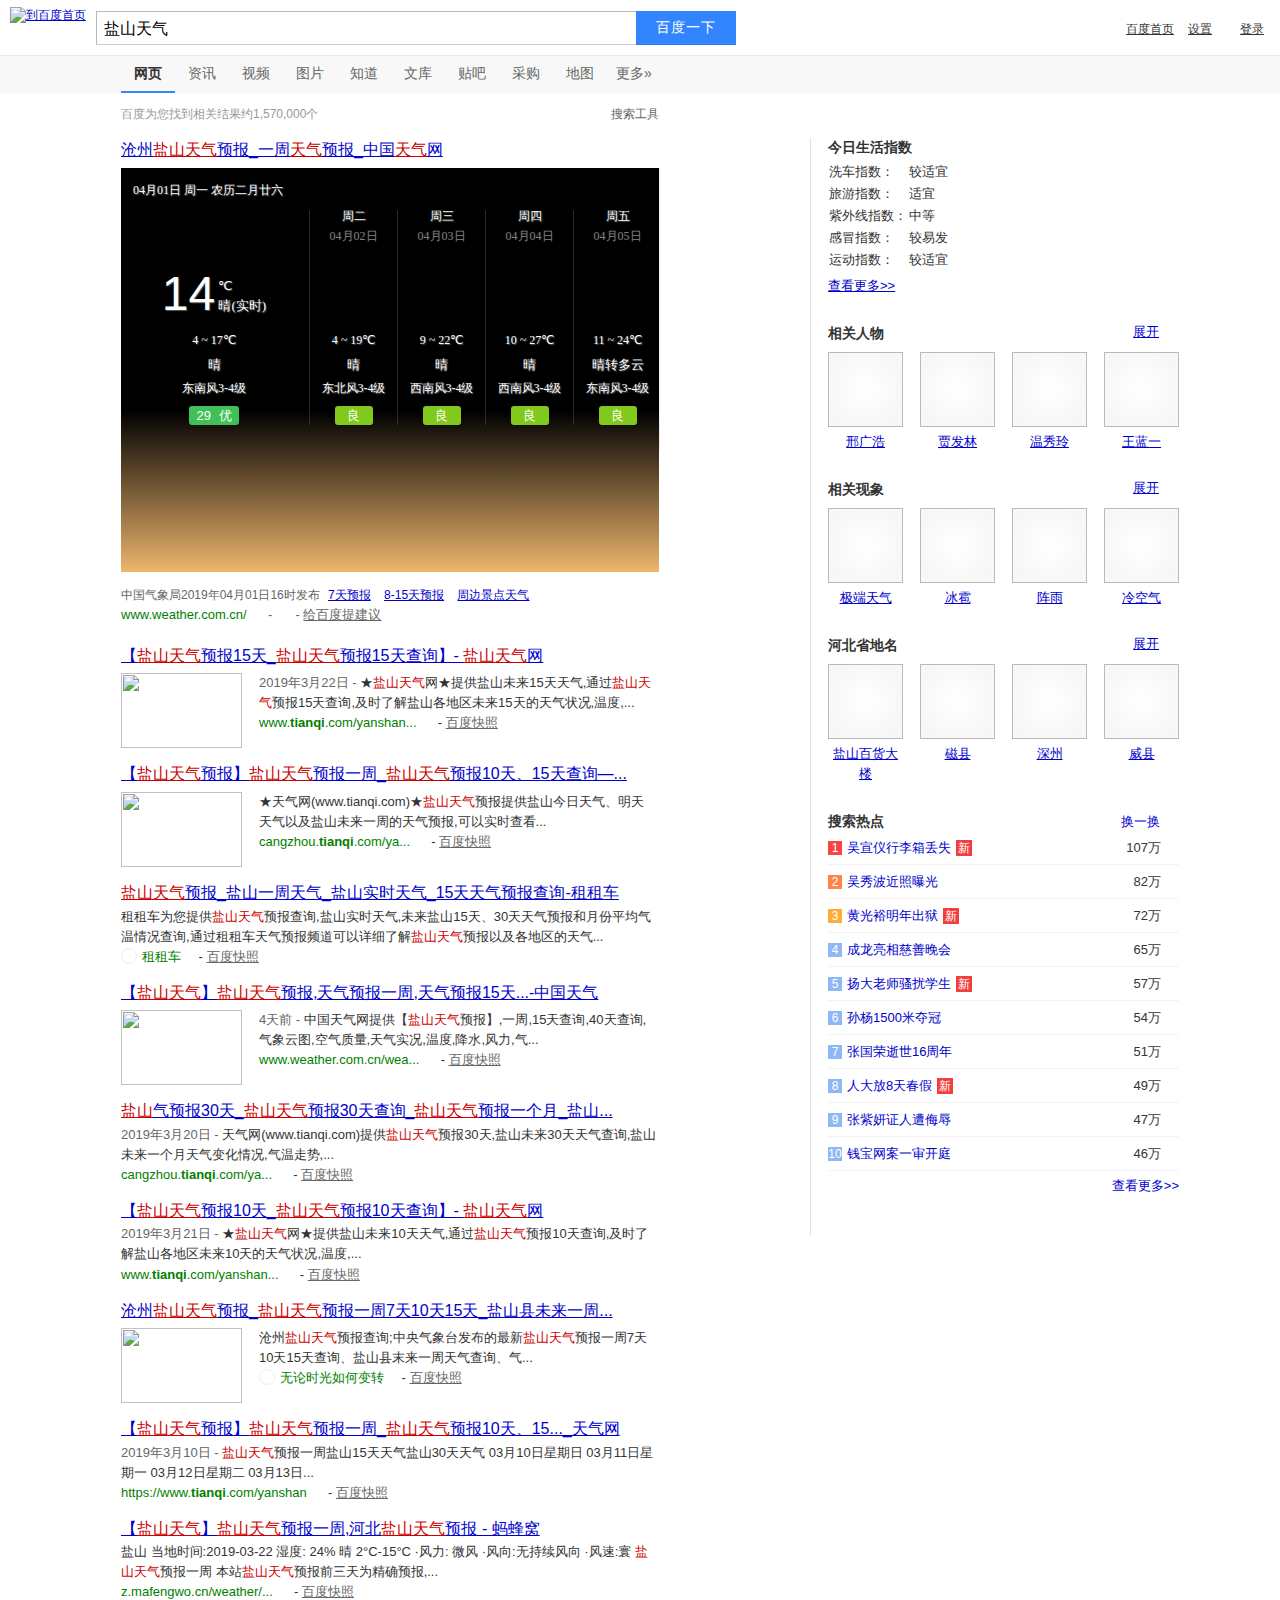
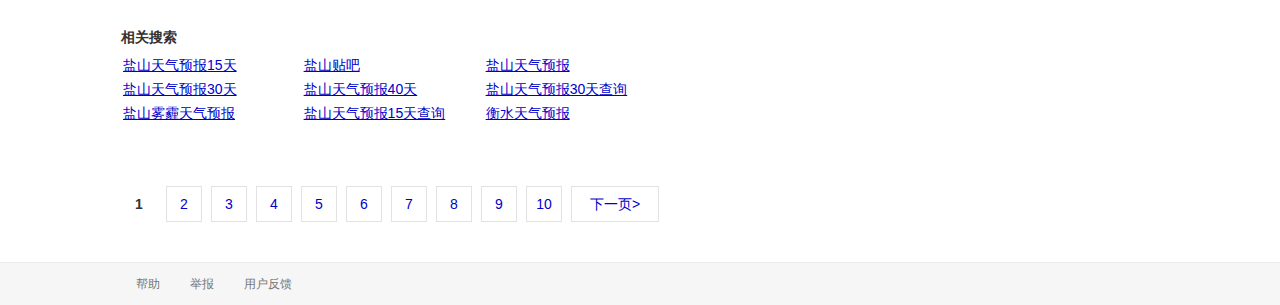
==== commit 1f85c2ab: "更新" ====
--- a/html/盐山天气_百度搜索.html
+++ b/html/盐山天气_百度搜索.html
@@ -1,4 +1,4 @@
-<!DOCTYPE html>
+﻿<!DOCTYPE html>
 <!--STATUS OK-->
 
 
@@ -4061,7 +4061,7 @@
         
                                 
         
-                <div bg-name="evening" class="op_weather4_twoicon_bg" style="background-image:-webkit-linear-gradient(top,#394984,#CC666E 60%,#EEB66D);background-image:-moz-linear-gradient(top,#394984,#CC666E 60%,#EEB66D);background-image:-o-linear-gradient(top,#394984,#CC666E 60%,#EEB66D);background-image:-ms-linear-gradient(top,#394984,#CC666E 60%,#EEB66D);">
+                <div bg-name="evening" class="op_weather4_twoicon_bg" style="background-image:-webkit-linear-gradient(top,#000000,#000000 60%,#EEB66D);background-image:-moz-linear-gradient(top,#394984,#CC666E 60%,#EEB66D);background-image:-o-linear-gradient(top,#394984,#CC666E 60%,#EEB66D);background-image:-ms-linear-gradient(top,#394984,#CC666E 60%,#EEB66D);">
                                 <div style="position:absolute;width:100%;height:150px;filter:progid:DXImageTransform.Microsoft.gradient(GradientType=0,StartColorStr=#394984,EndColorStr=#CC666E)"></div>
             <div style="position:absolute;width:100%;height:80px;top:150px;filter:progid:DXImageTransform.Microsoft.gradient(GradientType=0,StartColorStr=#CC666E,EndColorStr=#EEB66D)" class="op_weather4_twoicon_bgie"></div>
                             </div>
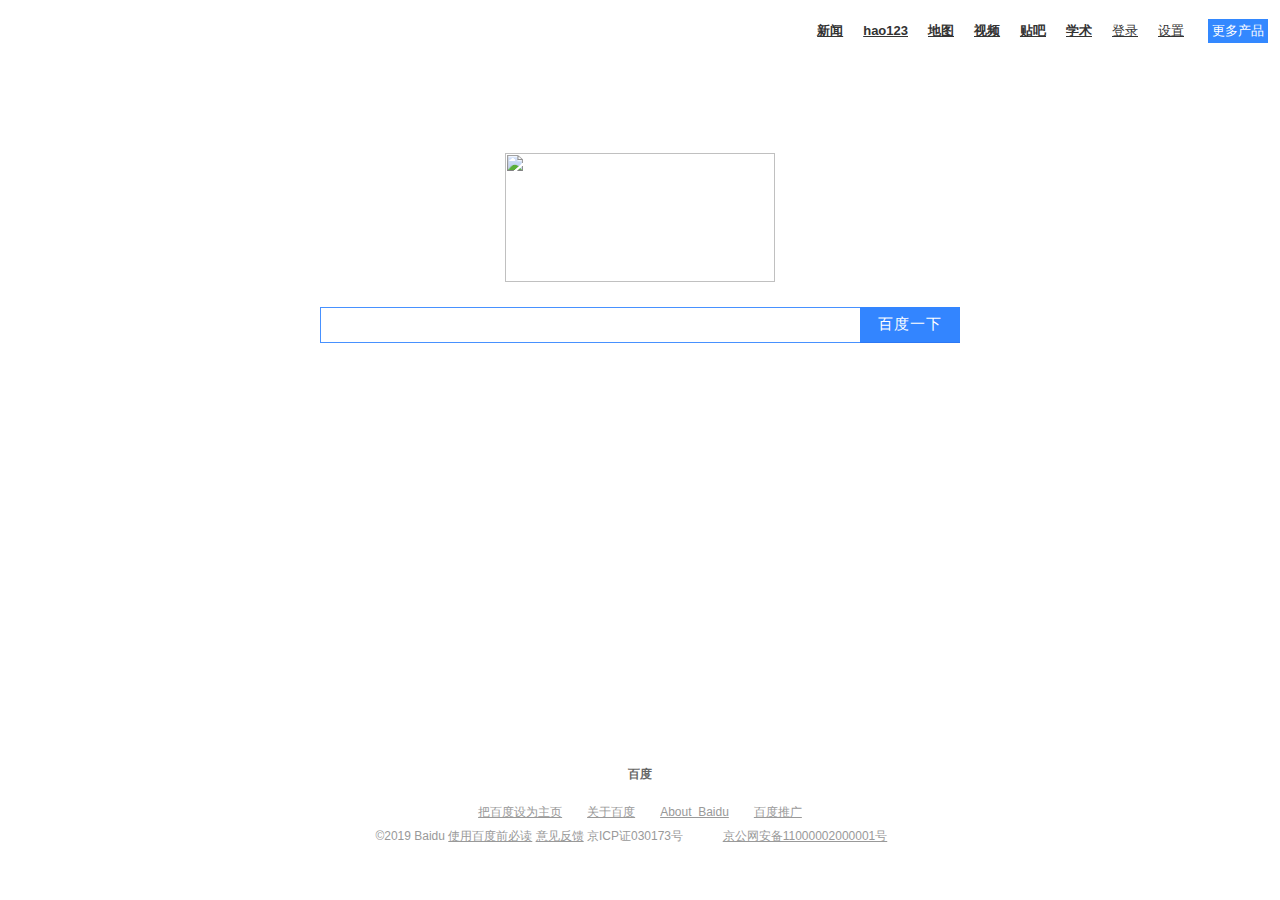
==== commit e7ccbb2d: "再更" ====
--- a/html/盐山天气_百度搜索.html
+++ b/html/盐山天气_百度搜索.html
@@ -1,4 +1,4 @@
-﻿<!DOCTYPE html>
+<!DOCTYPE html>
 <!--STATUS OK-->
 
 
@@ -72,93 +72,170 @@
 
 
 
+
+
+
+
+
+
+
+
+
+
+
+
+
+
+
+
+
+	
+        
+			        
+	
+			        
+	
+			        
+	
+			        
+			    
+
+	
+        
+			        
+	
+			        
+	
+			        
+	
+			        
+			    
+
+
+
+
+
+
+
+
+
+
+
+
+
+
+
+
+
+
+
+
+
+
+
+
 <html>
-	<head>
-		
-		<meta http-equiv="X-UA-Compatible" content="IE=edge,chrome=1">
-		<meta http-equiv="content-type" content="text/html;charset=utf-8">
-		<meta content="always" name="referrer">
-        <meta name="theme-color" content="#2932e1">
-        <link rel="shortcut icon" href="/favicon.ico" type="image/x-icon" />
-        <link rel="icon" sizes="any" mask href="//www.baidu.com/img/baidu_85beaf5496f291521eb75ba38eacbd87.svg">
-        <link rel="search" type="application/opensearchdescription+xml" href="/content-search.xml" title="百度搜索" />
-		
-		
-<title>盐山天气_百度搜索</title>
-
-		
-
-		
-<style data-for="result" type="text/css" id="css_newi_result">body{color:#333;background:#fff;padding:6px 0 0;margin:0;position:relative;min-width:900px}
-body,th,td,.p1,.p2{font-family:arial}
-p,form,ol,ul,li,dl,dt,dd,h3{margin:0;padding:0;list-style:none}
-input{padding-top:0;padding-bottom:0;-moz-box-sizing:border-box;-webkit-box-sizing:border-box;box-sizing:border-box}
-table,img{border:0}
-td{font-size:9pt;line-height:18px}
-em{font-style:normal;color:#c00}
-a em{text-decoration:underline}
-cite{font-style:normal;color:green}
-.m,a.m{color:#666}
-a.m:visited{color:#606}
-.g,a.g{color:green}
-.c{color:#77c}
-.f14{font-size:14px}
-.f10{font-size:10.5pt}
-.f16{font-size:16px}
-.f13{font-size:13px}
-.bg{background-image:url(https://ss1.bdstatic.com/5eN1bjq8AAUYm2zgoY3K/r/www/cache/static/protocol/https/global/img/icons_5859e57.png);_background-image:url(https://ss1.bdstatic.com/5eN1bjq8AAUYm2zgoY3K/r/www/cache/static/protocol/https/global/img/icons_d5b04cc.gif);background-repeat:no-repeat}
-#u,#head,#tool,#search,#foot{font-size:12px}
-.logo{width:117px;height:38px;cursor:pointer}
-.p1{line-height:120%;margin-left:-12pt}
-.p2{width:100%;line-height:120%;margin-left:-12pt}
-#wrapper{_zoom:1}
-#container{word-break:break-all;word-wrap:break-word;position:relative}
-.container_s{width:1002px}
-.container_l{width:1222px}
-#content_left{width:636px;float:left;padding-left:35px}
-#content_right{border-left:1px solid #e1e1e1;float:right}
-.container_s #content_right{width:271px}
-.container_l #content_right{width:434px}
-.content_none{padding-left:35px}
-#u{color:#999;white-space:nowrap;position:absolute;right:10px;top:4px;z-index:299}
-#u a{color:#00c;margin:0 5px}
-#u .reg{margin:0}
-#u .last{margin-right:0}
-#u .un{font-weight:700;margin-right:5px}
-#u ul{width:100%;background:#fff;border:1px solid #9b9b9b}
-#u li{height:25px}
-#u li a{width:100%;height:25px;line-height:25px;display:block;text-align:left;text-decoration:none;text-indent:6px;margin:0;filter:none\9}
-#u li a:hover{background:#ebebeb}
-#u li.nl{border-top:1px solid #ebebeb}
-#user{display:inline-block}
-#user_center{position:relative;display:inline-block}
-#user_center .user_center_btn{margin-right:5px}
-.userMenu{width:64px;position:absolute;right:7px;_right:2px;top:15px;top:14px\9;*top:15px;padding-top:4px;display:none;*background:#fff}
-#head{padding-left:35px;margin-bottom:20px;width:900px}
-.fm{clear:both;position:relative;z-index:297}
-.nv a,.nv b,.btn,#page,#more{font-size:14px}
-.s_nav{height:45px}
-.s_nav .s_logo{margin-right:20px;float:left}
-.s_nav .s_logo img{border:0;display:block}
-.s_tab{line-height:18px;padding:20px 0 0;float:left}
-.s_nav a{color:#00c;font-size:14px}
-.s_nav b{font-size:14px}
-.s_ipt_wr{width:536px;height:30px;display:inline-block;margin-right:5px;background-position:0 -96px;border:1px solid #b6b6b6;border-color:#7b7b7b #b6b6b6 #b6b6b6 #7b7b7b;vertical-align:top}
-.s_ipt{width:523px;height:22px;font:16px/18px arial;line-height:22px;margin:5px 0 0 7px;padding:0;background:#fff;border:0;outline:0;-webkit-appearance:none}
-.s_btn{width:95px;height:32px;padding-top:2px\9;font-size:14px;padding:0;background-color:#ddd;background-position:0 -48px;border:0;cursor:pointer}
+<head>
+    
+    <meta http-equiv="content-type" content="text/html;charset=utf-8">
+    <meta http-equiv="X-UA-Compatible" content="IE=Edge">
+	<meta content="always" name="referrer">
+    <meta name="theme-color" content="#2932e1">
+    <link rel="shortcut icon" href="/favicon.ico" type="image/x-icon" />
+    <link rel="search" type="application/opensearchdescription+xml" href="/content-search.xml" title="百度搜索" />
+    <link rel="icon" sizes="any" mask href="//www.baidu.com/img/baidu_85beaf5496f291521eb75ba38eacbd87.svg">
+	
+	
+	<link rel="dns-prefetch" href="//s1.bdstatic.com"/>
+	<link rel="dns-prefetch" href="//t1.baidu.com"/>
+	<link rel="dns-prefetch" href="//t2.baidu.com"/>
+	<link rel="dns-prefetch" href="//t3.baidu.com"/>
+	<link rel="dns-prefetch" href="//t10.baidu.com"/>
+	<link rel="dns-prefetch" href="//t11.baidu.com"/>
+	<link rel="dns-prefetch" href="//t12.baidu.com"/>
+	<link rel="dns-prefetch" href="//b1.bdstatic.com"/>
+    
+    <title>百度一下，你就知道</title>
+    
+
+<style id="css_index" index="index" type="text/css">html,body{height:100%}
+html{overflow-y:auto}
+body{font:12px arial;text-align:;background:#fff}
+body,p,form,ul,li{margin:0;padding:0;list-style:none}
+body,form,#fm{position:relative}
+td{text-align:left}
+img{border:0}
+a{color:#00c}
+a:active{color:#f60}
+input{border:0;padding:0}
+#wrapper{position:relative;_position:;min-height:100%}
+#head{padding-bottom:100px;text-align:center;*z-index:1}
+#ftCon{height:50px;position:absolute;bottom:47px;text-align:left;width:100%;margin:0 auto;z-index:0;overflow:hidden}
+.ftCon-Wrapper{overflow:hidden;margin:0 auto;text-align:center;*width:640px}
+.qrcodeCon{text-align:center;position:absolute;bottom:140px;height:60px;width:100%}
+#qrcode{display:inline-block;*float:left;*margin-top:4px}
+#qrcode .qrcode-item{float:left}
+#qrcode .qrcode-item-2{margin-left:33px}
+#qrcode .qrcode-img{width:60px;height:60px}
+#qrcode .qrcode-item-1 .qrcode-img{background:url(https://ss1.bdstatic.com/5eN1bjq8AAUYm2zgoY3K/r/www/cache/static/protocol/https/home/img/qrcode/zbios_efde696.png) 0 0 no-repeat}
+#qrcode .qrcode-item-2 .qrcode-img{background:url(https://ss1.bdstatic.com/5eN1bjq8AAUYm2zgoY3K/r/www/cache/static/protocol/https/home/img/qrcode/nuomi_365eabd.png) 0 0 no-repeat}
+@media only screen and (-webkit-min-device-pixel-ratio:2){#qrcode .qrcode-item-1 .qrcode-img{background-image:url(https://ss1.bdstatic.com/5eN1bjq8AAUYm2zgoY3K/r/www/cache/static/protocol/https/home/img/qrcode/zbios_x2_9d645d9.png);background-size:60px 60px}
+#qrcode .qrcode-item-2 .qrcode-img{background-image:url(https://ss1.bdstatic.com/5eN1bjq8AAUYm2zgoY3K/r/www/cache/static/protocol/https/home/img/qrcode/nuomi_x2_55dc5b7.png);background-size:60px 60px}}
+#qrcode .qrcode-text{color:#999;line-height:23px;margin:3px 0 0}
+#qrcode .qrcode-text a{color:#999;text-decoration:none}
+#qrcode .qrcode-text p{text-align:center}
+#qrcode .qrcode-text b{color:#666;font-weight:700}
+#qrcode .qrcode-text span{letter-spacing:1px}
+#ftConw{display:inline-block;text-align:left;margin-left:33px;line-height:22px;position:relative;top:-2px;*float:right;*margin-left:0;*position:static}
+#ftConw,#ftConw a{color:#999}
+#ftConw{text-align:center;margin-left:0}
+.bg{background-image:url(https://ss1.bdstatic.com/5eN1bjq8AAUYm2zgoY3K/r/www/cache/static/protocol/https/global/img/icons_5859e57.png);background-repeat:no-repeat;_background-image:url(https://ss1.bdstatic.com/5eN1bjq8AAUYm2zgoY3K/r/www/cache/static/protocol/https/global/img/icons_d5b04cc.gif)}
+.c-icon{display:inline-block;width:14px;height:14px;vertical-align:text-bottom;font-style:normal;overflow:hidden;background:url(https://ss1.bdstatic.com/5eN1bjq8AAUYm2zgoY3K/r/www/cache/static/protocol/https/global/img/icons_5859e57.png) no-repeat 0 0;_background-image:url(https://ss1.bdstatic.com/5eN1bjq8AAUYm2zgoY3K/r/www/cache/static/protocol/https/global/img/icons_d5b04cc.gif)}
+.c-icon-triangle-down-blue{background-position:-480px -168px}
+.c-icon-chevron-unfold2{background-position:-504px -168px}
+#m{width:720px;margin:0 auto}
+#nv a,#nv b,.btn,#lk{font-size:14px}
+#nv{height:19px;font-size:16px;margin:0 0 4px;text-align:left;text-indent:137px}
+.s_btn{width:95px;height:32px;padding-top:2px\9;font-size:14px;background-color:#ddd;background-position:0 -48px;cursor:pointer}
 .s_btn_h{background-position:-240px -48px}
 .s_btn_wr{width:97px;height:34px;display:inline-block;background-position:-120px -48px;*position:relative;z-index:0;vertical-align:top}
-.sethf{padding:0;margin:0;font-size:14px}
-.set_h{display:none;behavior:url(#default#homepage)}
-.set_f{display:none}
-.shouji{margin-left:19px}
-.shouji a{text-decoration:none}
-#head .bdsug{top:33px}
-#search form{position:relative}
-#search form .bdsug{bottom:33px}
-.bdsug{display:none;position:absolute;z-index:1;width:538px;background:#fff;border:1px solid #ccc;_overflow:hidden;box-shadow:1px 1px 3px #ededed;-webkit-box-shadow:1px 1px 3px #ededed;-moz-box-shadow:1px 1px 3px #ededed;-o-box-shadow:1px 1px 3px #ededed}
+#jgwab{margin-left:19px}
+#cp .c-icon-icrlogo,.c-icon-jgwablogo{width:14px;height:17px;display:inline-block;overflow:hidden;background:url(https://ss1.bdstatic.com/5eN1bjq8AAUYm2zgoY3K/r/www/cache/static/protocol/https/global/img/icons_5859e57.png) no-repeat;_background-image:url(https://ss1.bdstatic.com/5eN1bjq8AAUYm2zgoY3K/r/www/cache/static/protocol/https/global/img/icons_d5b04cc.gif)}
+#cp .c-icon-icrlogo{background-position:-600px -96px;position:relative;top:3px}
+.c-icon-jgwablogo{background-position:-623px -96px;position:relative;top:3px}
+#shouji{margin-right:14px}
+#u{display:none}
+#c-tips-container{display:none}
+#wrapper{min-width:810px;height:100%;min-height:600px}
+#head{position:relative;padding-bottom:0;height:100%;min-height:600px}
+#head .head_wrapper{height:100%}
+#m{position:relative}
+#fm{padding-left:40px;top:-37px}
+#lh a{margin-left:62px}
+#lh #seth,#lh #setf{margin-left:0}
+#lk{position:absolute;display:none;top:0;right:0;margin:33px 0}
+#lk span{font:14px "宋体"}
+#nv{position:absolute;display:none;top:0;right:0}
+#lm{color:#666;width:100%;height:60px;margin-top:60px;line-height:15px;font-size:13px;position:absolute;top:0;left:0}
+#lm a{color:#666}
+#pad-version{line-height:40px}
+.s_ipt_wr.bg,.s_btn_wr.bg,#su.bg{background-image:none}
+.s_btn_wr{width:auto;height:auto;border-bottom:1px solid transparent;*border-bottom:0}
+.s_btn{width:100px;height:36px;color:#fff;font-size:15px;letter-spacing:1px;background:#3385ff;border-bottom:1px solid #2d78f4;outline:medium;*border-bottom:0;-webkit-appearance:none;-webkit-border-radius:0}
+.s_btn.btnhover{background:#317ef3;border-bottom:1px solid #2868c8;*border-bottom:0;box-shadow:1px 1px 1px #ccc}
+.s_btn_h{background:#3075dc;box-shadow:inset 1px 1px 5px #2964bb;-webkit-box-shadow:inset 1px 1px 5px #2964bb;-moz-box-shadow:inset 1px 1px 5px #2964bb;-o-box-shadow:inset 1px 1px 5px #2964bb}
+#result_logo{display:none}
+#index_logo img{display:inline-block;width:270px;height:129px}
+#s_tab{display:none}
+.s_form{position:relative;top:38.2%}
+.s_form_wrapper{position:relative;top:-191px}
+.s_ipt_wr{height:34px}
+#head .c-icon-bear-round{display:none}
+#form{margin:22px auto 0;width:641px;text-align:left;z-index:100}
+#form .bdsug,#fm .bdsug{top:35px}
+.bdsug{display:none;position:absolute;width:538px;background:#fff;border:1px solid #ccc;_overflow:hidden;box-shadow:1px 1px 3px #ededed;-webkit-box-shadow:1px 1px 3px #ededed;-moz-box-shadow:1px 1px 3px #ededed;-o-box-shadow:1px 1px 3px #ededed}
 .bdsug.bdsugbg ul{background:url(https://ss1.bdstatic.com/5eN1bjq8AAUYm2zgoY3K/r/www/cache/static/protocol/https/home/img/sugbg_1762fe7.png) 100% 100% no-repeat;background-size:100px 110px;background-image:url(https://ss1.bdstatic.com/5eN1bjq8AAUYm2zgoY3K/r/www/cache/static/protocol/https/home/img/sugbg_90fc9cf.gif)\9}
-.bdsug li{width:522px;color:#000;font:14px arial;line-height:22px;padding:0 8px;position:relative;cursor:default}
+.bdsug li{width:522px;color:#000;font:14px arial;line-height:25px;padding:0 8px;position:relative;cursor:default}
 .bdsug li.bdsug-s{background:#f0f0f0}
 .bdsug-store span,.bdsug-store b{color:#7A77C8}
 .bdsug-store-del{font-size:12px;color:#666;text-decoration:underline;position:absolute;right:8px;top:0;cursor:pointer;display:none}
@@ -181,1282 +258,98 @@
 .bdsug .bdsug-newicon{color:#929292;opacity:.7;font-size:12px;display:inline-block;line-height:22px;letter-spacing:2px}
 .bdsug .bdsug-s .bdsug-newicon{opacity:1}
 .bdsug .bdsug-newicon i{letter-spacing:0;font-style:normal}
-.bdsug .bdsug-feedback-wrap{text-align:right;background:#fafafa;color:#666;height:25px;line-height:27px}
+.bdsug .bdsug-feedback-wrap{text-align:right;background:#fafafa;color:#666;height:25px;line-height:25px;display:none}
 .bdsug .bdsug-feedback{margin-right:10px;text-decoration:underline;color:#666}
 .toggle-underline{text-decoration:none}
 .toggle-underline:hover{text-decoration:underline}
-#tb_mr{color:#00c;cursor:pointer;position:relative;z-index:298}
-#tb_mr b{font-weight:400;text-decoration:underline}
-#tb_mr small{font-size:11px}
-#page{font:14px arial;white-space:nowrap;padding-left:35px}
-#page a,#page strong{display:inline-block;vertical-align:text-bottom;height:66px;text-align:center;line-height:34px;text-decoration:none;overflow:hidden;margin-right:9px;background:#fff}
-#page a{cursor:pointer}
-#page a:hover{background:0 0}
-#page .n:hover,#page a:hover .pc{background:#f2f8ff;border:1px solid #38f}
-#page .n{height:34px;padding:0 18px;border:1px solid #e1e2e3}
-#page span{display:block}
-#page .pc{width:34px;height:34px;border:1px solid #e1e2e3;cursor:pointer}
-#page .fk{width:24px;height:24px;margin-bottom:6px;margin-left:6px;cursor:pointer}
-#page strong .fk,#page strong .pc{cursor:auto}
-#page .fk .c-icon-bear-pn{top:-3px;position:relative}
-#page .fkd .c-icon-bear-pn{top:3px;position:relative}
-#page .fk_cur .c-icon-bear-p{top:-2px;position:relative}
-#page strong .pc{border:0;width:36px;height:36px;line-height:36px}
-#page .nums{display:inline-block;vertical-align:text-bottom;height:36px;line-height:36px;margin-left:10px}
-#rs{width:900px;background:#fff;padding:8px 0;margin:20px 0 0 15px}
-#rs td{width:5%}
-#rs th{font-size:14px;font-weight:400;line-height:19px;white-space:nowrap;text-align:left;vertical-align:top}
-#rs .tt{font-weight:700;padding:0 10px 0 20px}
-#rs_top{font-size:14px;margin-bottom:22px}
-#rs_top a{margin-right:18px}
-#container .rs{margin:30px 0 20px;padding:5px 0 15px;font-size:14px;width:540px;padding-left:121px;position:relative;background-color:#fafafa}
-#container .noback{background-color:#fff}
-#content_left .rs{margin-left:-121px}
-#container .rs table{width:540px}
-#container .rs td{width:5px}
-#container .rs th{font-size:14px;font-weight:400;white-space:nowrap;text-align:left;vertical-align:top;width:175px;line-height:22px}
-#container .rs .tt{font-weight:700;padding:0 10px 0 20px;padding:0;line-height:30px;font-size:16px}
-#container .rs a{margin:0;height:24px;width:173px;display:inline-block;line-height:25px;border:1px solid #ebebeb;text-align:center;vertical-align:middle;overflow:hidden;outline:0;color:#333;background-color:#fff;text-decoration:none}
-#container .rs a:hover{border-color:#388bff}
-.c-tip-con .c-tip-menu-b ul{width:100px}
-.c-tip-con .c-tip-menu-b ul{text-align:center}
-.c-tip-con .c-tip-menu-b li a{display:block;text-decoration:none;cursor:pointer;background-color:#fff;padding:3px 0;color:#666}
-.c-tip-con .c-tip-menu-b li a:hover{display:block;background-color:#ebebeb}
-#search{width:900px;padding:35px 0 16px 35px}
-#search .s_help{position:relative;top:10px}
-#foot{height:20px;line-height:20px;color:#77c;background:#e6e6e6;text-align:center}
-#foot span{color:#666}
-.site_tip{font-size:12px;margin-bottom:20px}
-.site_tip_icon{width:56px;height:56px;background:url(//www.baidu.com/aladdin/img/tools/tools-3.png) -288px 0 no-repeat}
-.to_zhidao,.to_tieba,.to_zhidao_bottom{font-size:16px;line-height:24px;margin:20px 0 0 35px}
-.to_tieba .c-icon-tieba{float:left}
-.f{line-height:115%;*line-height:120%;font-size:100%;width:33.7em;word-break:break-all;word-wrap:break-word}
-.h{margin-left:8px;width:100%}
-.r{word-break:break-all;cursor:hand;width:238px}
-.t{font-weight:400;font-size:medium;margin-bottom:1px}
-.pl{padding-left:3px;height:8px;padding-right:2px;font-size:14px}
-.mo,a.mo:link,a.mo:visited{color:#666;font-size:100%;line-height:10px}
-.htb{margin-bottom:5px}
-.jc a{color:#c00}
-a font[size="3"] font,font[size="3"] a font{text-decoration:underline}
-div.blog,div.bbs{color:#707070;padding-top:2px;font-size:13px}
-.result{width:33.7em;table-layout:fixed}
-.result-op .f{word-wrap:normal}
-.nums{font-size:12px;color:#999}
-.tools{position:absolute;top:10px;white-space:nowrap}
-#mHolder{width:62px;position:relative;z-index:296;top:-18px;margin-left:9px;margin-right:-12px;display:none}
-#mCon{height:18px;position:absolute;top:3px;top:6px\9;cursor:pointer;line-height:18px}
-.wrapper_l #mCon{right:7px}
-#mCon span{color:#00c;display:block}
+.tools{position:absolute;right:-75px}
+#mHolder{width:62px;position:relative;z-index:296;display:none}
+#mCon{height:18px;line-height:18px;position:absolute;cursor:pointer}
+#mCon span{color:#00c;display:block;width:24px}
 #mCon .hw{text-decoration:underline;cursor:pointer;display:inline-block}
 #mCon .pinyin{display:inline-block}
 #mCon .c-icon-chevron-unfold2{margin-left:5px}
-#mMenu{width:56px;border:1px solid #9b9b9b;position:absolute;right:7px;top:23px;display:none;background:#fff}
-#mMenu a{width:100%;height:100%;color:#00c;display:block;line-height:22px;text-indent:6px;text-decoration:none;filter:none\9}
+#mMenu a{width:100%;height:100%;display:block;line-height:22px;text-indent:6px;text-decoration:none;filter:none\9}
+#mMenu,#user ul{box-shadow:1px 1px 2px #ccc;-moz-box-shadow:1px 1px 2px #ccc;-webkit-box-shadow:1px 1px 2px #ccc;filter:progid:DXImageTransform.Microsoft.Shadow(Strength=2, Direction=135, Color=#cccccc)\9}
+#mMenu{width:56px;border:1px solid #9b9b9b;list-style:none;position:absolute;right:27px;top:28px;display:none;background:#fff}
 #mMenu a:hover{background:#ebebeb}
 #mMenu .ln{height:1px;background:#ebebeb;overflow:hidden;font-size:1px;line-height:1px;margin-top:-1px}
-.op_LAMP{background:url(//www.baidu.com/cache/global/img/aladdinIcon-1.0.gif) no-repeat 0 2px;color:#77C;display:inline-block;font-size:13px;height:12px;*height:14px;width:16px;text-decoration:none;zoom:1}
-.EC_mr15{margin-left:0}
-.pd15{padding-left:0}
-.map_1{width:30em;font-size:80%;line-height:145%}
-.map_2{width:25em;font-size:80%;line-height:145%}
-.favurl{background-repeat:no-repeat;background-position:0 1px;padding-left:20px}
-.dan_tip{font-size:12px;margin-top:4px}
-.dan_tip a{color:#b95b07}
-#more,#u ul,#mMenu,.msg_holder{box-shadow:1px 1px 2px #ccc;-moz-box-shadow:1px 1px 2px #ccc;-webkit-box-shadow:1px 1px 2px #ccc;filter:progid:DXImageTransform.Microsoft.Shadow(Strength=2, Direction=135, Color=#cccccc)\9}
-.hit_top{line-height:18px;margin:0 15px 10px 0;width:516px}
-.hit_top .c-icon-bear{height:18px;margin-right:4px}
-#rs_top_new,.hit_top_new{width:538px;font-size:13px;line-height:1.54;word-wrap:break-word;word-break:break-all;margin:0 0 14px}
-.zhannei-si{margin:0 0 10px 121px}
-.zhannei-si-none{margin:10px 0 -10px 121px}
-.zhannei-search{margin:10px 0 0 121px;color:#999;font-size:14px}
-.f a font[size="3"] font,.f font[size="-1"] a font{text-decoration:underline}
-h3 a font{text-decoration:underline}
-.c-title{font-weight:400;font-size:16px}
-.c-title-size{font-size:16px}
-.c-abstract{font-size:13px}
-.c-abstract-size{font-size:13px}
-.c-showurl{color:green;font-size:13px}
-.c-showurl-color{color:green}
-.c-cache-color{color:#666}
-.c-lightblue{color:#77c}
-.c-highlight-color{color:#c00}
-.c-clearfix:after{content:".";display:block;height:0;clear:both;visibility:hidden}
-.c-clearfix{zoom:1}
-.c-wrap{word-break:break-all;word-wrap:break-word}
-.c-icons-outer{overflow:hidden;display:inline-block;vertical-align:bottom;*vertical-align:-1px;_vertical-align:bottom}
-.c-icons-inner{margin-left:-4px}
-.c-container table.result,.c-container table.result-op{width:100%}
-.c-container td.f{font-size:13px;line-height:1.54;width:auto}
-.c-container .vd_newest_main{width:auto}
-.c-customicon{display:inline-block;width:16px;height:16px;vertical-align:text-bottom;font-style:normal;overflow:hidden}
-.c-tip-icon i{display:inline-block;cursor:pointer}
-.c-tip-con{position:absolute;z-index:1;top:22px;left:-35px;background:#fff;border:1px solid #dcdcdc;border:1px solid rgba(0,0,0,.2);-webkit-transition:opacity .218s;transition:opacity .218s;-webkit-box-shadow:0 2px 4px rgba(0,0,0,.2);box-shadow:0 2px 4px rgba(0,0,0,.2);padding:5px 0;display:none;font-size:12px;line-height:20px}
-.c-tip-arrow{width:0;height:0;font-size:0;line-height:0;display:block;position:absolute;top:-16px}
-.c-tip-arrow-down{top:auto;bottom:0}
-.c-tip-arrow em,.c-tip-arrow ins{width:0;height:0;font-size:0;line-height:0;display:block;position:absolute;border:8px solid transparent;border-style:dashed dashed solid}
-.c-tip-arrow em{border-bottom-color:#d8d8d8}
-.c-tip-arrow ins{border-bottom-color:#fff;top:2px}
-.c-tip-arrow-down em,.c-tip-arrow-down ins{border-style:solid dashed dashed;border-color:transparent}
-.c-tip-arrow-down em{border-top-color:#d8d8d8}
-.c-tip-arrow-down ins{border-top-color:#fff;top:-2px}
-.c-tip-arrow .c-tip-arrow-r{border-bottom-color:#82c9fa;top:2px}
-.c-tip-arrow-down .c-tip-arrow-r{border-bottom-color:transparent;top:-2px}
-.c-tip-arrow .c-tip-arrow-c{border-bottom-color:#fecc47;top:2px}
-.c-tip-arrow-down .c-tip-arrow-c{border-bottom-color:transparent;top:-2px}
-.c-tip-con h3{font-size:12px}
-.c-tip-con .c-tip-title{margin:0 10px;display:inline-block;width:239px}
-.c-tip-con .c-tip-info{color:#666;margin:0 10px 1px;width:239px}
-.c-tip-con .c-tip-cer{width:370px;color:#666;margin:0 10px 1px}
-.c-tip-con .c-tip-title{width:auto;_width:354px}
-.c-tip-con .c-tip-item-i{padding:3px 0 3px 20px;line-height:14px}
-.c-tip-con .c-tip-item-i .c-tip-item-icon{margin-left:-20px}
-.c-tip-con .c-tip-menu ul{width:74px}
-.c-tip-con .c-tip-menu ul{text-align:center}
-.c-tip-con .c-tip-menu li a{display:block;text-decoration:none;cursor:pointer;background-color:#fff;padding:3px 0;color:#0000d0}
-.c-tip-con .c-tip-menu li a:hover{display:block;background-color:#ebebeb}
-.c-tip-con .c-tip-notice{width:239px;padding:0 10px}
-.c-tip-con .c-tip-notice .c-tip-notice-succ{color:#4cbd37}
-.c-tip-con .c-tip-notice .c-tip-notice-fail{color:#f13F40}
-.c-tip-con .c-tip-notice .c-tip-item-succ{color:#444}
-.c-tip-con .c-tip-notice .c-tip-item-fail{color:#aaa}
-.c-tip-con .c-tip-notice .c-tip-item-fail a{color:#aaa}
-.c-tip-close{right:10px;position:absolute;cursor:pointer}
-.ecard{height:86px;overflow:hidden}
-.c-tools{display:inline}
-.c-tools-share{width:239px;padding:0 10px}
-.c-fanyi{display:none;width:20px;height:20px;border:solid 1px #d1d1d1;cursor:pointer;position:absolute;margin-left:516px;text-align:center;color:#333;line-height:22px;opacity:.9;background-color:#fff}
-.c-fanyi:hover{background-color:#39f;color:#fff;border-color:#39f;opacity:1}
-.c-fanyi-title,.c-fanyi-abstract{display:none}
-.icp_info{color:#666;margin-top:2px;font-size:13px}
-.icon-gw,.icon-unsafe-icon{background:#2c99ff;vertical-align:text-bottom;*vertical-align:baseline;height:16px;padding-top:0;padding-bottom:0;padding-left:6px;padding-right:6px;line-height:16px;_padding-top:2px;_height:14px;_line-height:14px;font-size:12px;font-family:simsun;margin-left:10px;overflow:hidden;display:inline-block;-moz-border-radius:1px;-webkit-border-radius:1px;border-radius:1px;color:#fff}
-a.icon-gw{color:#fff;background:#2196ff;text-decoration:none;cursor:pointer}
-a.icon-gw:hover{background:#1e87ef}
-a.icon-gw:active{height:15px;_height:13px;line-height:15px;_line-height:13px;padding-left:5px;background:#1c80d9;border-left:1px solid #145997;border-top:1px solid #145997}
-.icon-unsafe-icon{background:#e54d4b}
-#con-at{margin-bottom:9px;padding-left:121px;border-bottom:1px #ebebeb solid}
-#con-at .result-op{font-size:13px;line-height:1.52em}
-.wrapper_l #con-at .result-op{width:1058px}
-.wrapper_s #con-at .result-op{width:869px}
-#con-ar{margin-bottom:40px}
-#con-ar .result-op{margin-bottom:28px;font-size:13px;line-height:1.52em}
-.result_hidden{position:absolute;top:-10000px;left:-10000px}
-#content_left .result-op,#content_left .result{margin-bottom:14px;border-collapse:collapse}
-#content_left .c-border .result-op,#content_left .c-border .result{margin-bottom:25px}
-#content_left .c-border .result-op:last-child,#content_left .c-border .result:last-child{margin-bottom:12px}
-#content_left .result .f,#content_left .result-op .f{padding:0}
-.subLink_factory{border-collapse:collapse}
-.subLink_factory td{padding:0}
-.subLink_factory td.middle,.subLink_factory td.last{color:#666}
-.subLink_factory td a{text-decoration:underline}
-.subLink_factory td.rightTd{text-align:right}
-.subLink_factory_right{width:100%}
-.subLink_factory_left td{padding-right:26px}
-.subLink_factory_left td.last{padding:0}
-.subLink_factory_left td.first{padding-right:75px}
-.subLink_factory_right td{width:90px}
-.subLink_factory_right td.first{width:auto}
-.general_image_pic a{background:#fff no-repeat center center;text-decoration:none;display:block;overflow:hidden;text-align:left}
-.res_top_banner{height:36px;text-align:left;border-bottom:1px solid #e3e3e3;background:#f7f7f7;font-size:13px;padding-left:8px;color:#333;position:relative;z-index:302}
-.res_top_banner span{_zoom:1}
-.res_top_banner .res_top_banner_icon{background-position:0 -216px;width:18px;height:18px;margin:9px 10px 0 0}
-.res_top_banner .res_top_banner_icon_baiduapp{background:url(https://ss1.bdstatic.com/5eN1bjq8AAUYm2zgoY3K/r/www/cache/static/protocol/https/global/img/baiduappLogo_de45621.png) no-repeat 0 0;width:24px;height:24px;margin:3px 10px 0 0;position:relative;top:3px}
-.res_top_banner .res_top_banner_icon_windows{background:url(https://ss1.bdstatic.com/5eN1bjq8AAUYm2zgoY3K/r/www/cache/static/protocol/https/global/img/winlogo_e925689.png) no-repeat 0 0;width:18px;height:18px;margin:9px 10px 0 0}
-.res_top_banner .res_top_banner_download{display:inline-block;width:65px;line-height:21px;_padding-top:1px;margin:0 0 0 10px;color:#333;background:#fbfbfb;border:1px solid #b4b6b8;text-align:center;text-decoration:none}
-.res_top_banner .res_top_banner_download:hover{border:1px solid #38f}
-.res_top_banner .res_top_banner_download:active{background:#f0f0f0;border:1px solid #b4b6b8}
-.res_top_banner .res_top_banner_close{background-position:-672px -144px;cursor:pointer;position:absolute;right:10px;top:10px}
-.res_top_banner_for_win{height:34px;text-align:left;border-bottom:1px solid #f0f0f0;background:#fdfdfd;font-size:13px;padding-left:12px;color:#333;position:relative;z-index:302}
-.res_top_banner_for_win span{_zoom:1;color:#666}
-.res_top_banner_for_win .res_top_banner_download{display:inline-block;width:auto;line-height:21px;_padding-top:1px;margin:0 0 0 16px;color:#333;text-align:left;text-decoration:underline}
-.res_top_banner_for_win .res_top_banner_icon_windows{background:url(https://ss1.bdstatic.com/5eN1bjq8AAUYm2zgoY3K/r/www/cache/static/protocol/https/global/img/winlogo_e925689.png) no-repeat 0 0;width:18px;height:18px;margin:8px 8px 0 0}
-.res_top_banner_for_win .res_top_banner_close{background-position:-672px -144px;cursor:pointer;position:absolute;right:10px;top:10px}
-.res-gap-right16{margin-right:16px}
-.res-border-top{border-top:1px solid #f3f3f3}
-.res-border-bottom{border-bottom:1px solid #f3f3f3}
-.res-queryext-pos{position:relative;top:1px;_top:0}
-.c-trust-ecard{height:86px;_height:97px;overflow:hidden}
-@-moz-document url-prefix(){.result,.f{width:538px}}
-body{min-width:1000px}
-#ftCon{display:none}
-#qrcode{display:none}
-#pad-version{display:none}
-#index_guide{display:none}
-#index_logo{display:none}
-#u1{display:none}
-.s_ipt_wr{height:32px}
-body{padding:0}
-.s_form:after,.s_tab:after{content:".";display:block;height:0;clear:both;visibility:hidden}
-.s_form{zoom:1;height:55px;padding:0 0 0 10px}
-#result_logo{float:left;margin:7px 0 0}
-#result_logo img{width:101px;height:33px}
-#head{padding:0;margin:0;width:100%;position:absolute;z-index:301;min-width:1000px;background:#fff;border-bottom:1px solid #ebebeb;position:fixed;_position:absolute;-webkit-transform:translateZ(0)}
-#head .head_wrapper{_width:1000px}
-#head.s_down{box-shadow:0 0 5px #888}
-.fm{clear:none;float:left;margin:11px 0 0 10px}
-#s_tab{background:#f8f8f8;line-height:36px;height:38px;padding:55px 0 0 121px;float:none;zoom:1}
-#s_tab a,#s_tab b{width:54px;display:inline-block;text-decoration:none;text-align:center;color:#666;font-size:14px}
-#s_tab b{border-bottom:2px solid #38f;font-weight:700;color:#323232}
-#s_tab a:hover{color:#323232}
-#content_left{width:540px;padding-left:121px;padding-top:5px}
-#content_right{margin-top:45px}
-#content_bottom{width:540px;padding-left:121px}
-#page{padding:0 0 0 121px;margin:30px 0 40px}
-.to_tieba,.to_zhidao_bottom{margin:10px 0 0 121px;padding-top:5px}
-.nums{margin:0 0 0 121px;height:42px;line-height:42px}
-#rs{padding:0;margin:6px 0 0 121px;width:600px}
-#rs th{width:175px;line-height:22px}
-#rs .tt{padding:0;line-height:30px}
-#rs td{width:5px}
-#rs table{width:540px}
-#help{background:#f5f6f5;zoom:1;padding:0 0 0 50px;float:right}
-#help a{color:#777;padding:0 15px;text-decoration:none}
-#help a:hover{color:#333}
-#foot{background:#f5f6f5;border-top:1px solid #ebebeb;text-align:left;height:42px;line-height:42px;margin-top:40px;*margin-top:0}
-#foot .foot_c{float:left;padding:0 0 0 121px}
-.content_none{padding:45px 0 25px 121px}
-.nors p{font-size:18px;font-family:microsoft yahei;color:#000}
-.nors p em{color:#c00}
-.nors .tip_head{color:#666;font-size:13px;line-height:28px}
-.nors li{color:#333;line-height:28px;font-size:13px;font-family:'宋体';padding-left:30px;list-style-position:inside;list-style-type:disc}
-#mCon{top:5px}
-.s_ipt_wr.bg,.s_btn_wr.bg,#su.bg{background-image:none}
-.s_ipt_wr.bg{background:0 0}
-.s_btn_wr{width:auto;height:auto;border-bottom:1px solid transparent;*border-bottom:0}
-.s_btn{width:100px;height:34px;color:#fff;letter-spacing:1px;background:#3385ff;border-bottom:1px solid #2d78f4;outline:medium;*border-bottom:0;-webkit-appearance:none;-webkit-border-radius:0}
-.s_btn.btnhover{background:#317ef3;border-bottom:1px solid #2868c8;*border-bottom:0;box-shadow:1px 1px 1px #ccc}
-.s_btn_h{background:#3075dc;box-shadow:inset 1px 1px 3px #2964bb;-webkit-box-shadow:inset 1px 1px 3px #2964bb;-moz-box-shadow:inset 1px 1px 3px #2964bb;-o-box-shadow:inset 1px 1px 3px #2964bb}
-#wrapper_wrapper .container_l .EC_ppim_top,#wrapper_wrapper .container_xl .EC_ppim_top{width:640px}
-#wrapper_wrapper .container_s .EC_ppim_top{width:570px}
-#head .c-icon-bear-round{display:none}
-.container_l #content_right{width:384px}
-.container_l{width:1212px}
-.container_xl #content_right{width:384px}
-.container_xl{width:1257px}
-.index_tab_top{display:none}
-.index_tab_bottom{display:none}
-#lg{display:none}
-#m{display:none}
-#ftCon{display:none}
-#ent_sug{position:absolute;margin:141px 0 0 130px;font-size:13px;color:#666}
-.foot_fixed_bottom{position:fixed;bottom:0;width:100%;_position:absolute;_bottom:auto}
-#head .headBlock{margin:-5px 0 6px 121px}
-#content_left .leftBlock{margin-bottom:14px;padding-bottom:5px;border-bottom:1px solid #f3f3f3}
-.hint_toprq_tips{position:relative;width:537px;height:19px;line-height:19px;overflow:hidden;display:none}
-.hint_toprq_tips span{color:#666}
-.hint_toprq_icon{margin:0 4px 0 0}
-.hint_toprq_tips_items{width:444px;_width:440px;max-height:38px;position:absolute;left:95px;top:1px}
-.hint_toprq_tips_items div{display:inline-block;float:left;height:19px;margin-right:18px;white-space:nowrap;word-break:keep-all}
-.translateContent{max-width:350px}
-.translateContent .translateTool{height:16px;margin:-3px 2px}
-.translateContent .action-translate,.translateContent .action-search{display:inline-block;width:20px;height:16px;background:url(https://ss1.bdstatic.com/5eN1bjq8AAUYm2zgoY3K/r/www/cache/static/protocol/https/global/img/translate_tool_icon_57087b6.gif) no-repeat}
-.translateContent .action-translate{background-position:0 0;border-right:1px solid #dcdcdc}
-.translateContent .action-translate:hover{background-position:0 -20px}
-.translateContent .action-search{background-position:-20px 0}
-.translateContent .action-search:hover{background-position:-20px -20px}
-.nums{width:538px}
-.search_tool{_padding-top:15px}
-.head_nums_cont_outer{height:40px;overflow:hidden;position:relative}
-.head_nums_cont_inner{position:relative}
-.search_tool_conter .c-gap-left{margin-left:23px}
-.search_tool_conter .c-icon-triangle-down{opacity:.6}
-.search_tool_conter .c-icon-triangle-down:hover{opacity:1}
-.search_tool,.search_tool_close{float:right}
-.search_tool,.search_tool_conter span{cursor:pointer;color:#666}
-.search_tool:hover,.search_tool_conter span:hover{color:#333}
-.search_tool_conter{font-size:12px;color:#666;margin:0 0 0 121px;height:42px;width:538px;line-height:42px;*height:auto;*line-height:normal;*padding:14px 0}
-.search_tool_conter span strong{color:#666}
-.c-tip-con .c-tip-langfilter ul{width:80px;text-align:left;color:#666}
-.c-tip-con .c-tip-langfilter li a{text-indent:15px;color:#666}
-.c-tip-con .c-tip-langfilter li span{text-indent:15px;padding:3px 0;color:#999;display:block}
-.c-tip-con .c-tip-timerfilter ul{width:115px;text-align:left;color:#666}
-.c-tip-con .c-tip-timerfilter-ft ul{width:180px}
-.c-tip-con .c-tip-timerfilter-si ul{width:206px;padding:7px 10px 10px}
-.c-tip-con .c-tip-timerfilter li a{text-indent:15px;color:#666}
-.c-tip-con .c-tip-timerfilter li span{text-indent:15px;padding:3px 0;color:#999;display:block}
-.c-tip-con .c-tip-timerfilter-ft li a,.c-tip-con .c-tip-timerfilter-ft li span{text-indent:20px}
-.c-tip-custom{padding:0 15px 10px;position:relative;zoom:1}
-.c-tip-custom hr{border:0;height:0;border-top:1px solid #ebebeb}
-.c-tip-custom p{color:#b6b6b6;height:25px;line-height:25px;margin:2px 0}
-.c-tip-custom .c-tip-custom-et{margin-bottom:7px}
-.c-tip-custom-input,.c-tip-si-input{display:inline-block;font-size:11px;color:#333;margin-left:4px;padding:0 2px;width:74%;height:16px;line-height:16px\9;border:1px solid #ebebeb;outline:0;box-sizing:content-box;-webkit-box-sizing:content-box;-moz-box-sizing:content-box;overflow:hidden;position:relative}
-.c-tip-custom-input-init{color:#d4d4d4}
-.c-tip-custom-input-focus,.c-tip-si-input-focus{border:1px solid #3385ff}
-.c-tip-timerfilter-si .c-tip-si-input{width:138px;height:22px;line-height:22px;vertical-align:0;*vertical-align:-6px;_vertical-align:-5px;padding:0 5px;margin-left:0}
-.c-tip-con .c-tip-timerfilter li .c-tip-custom-submit,.c-tip-con .c-tip-timerfilter li .c-tip-timerfilter-si-submit{display:inline;padding:4px 10px;margin:0;color:#333;border:1px solid #d8d8d8;font-family:inherit;font-weight:400;text-align:center;vertical-align:0;background-color:#f9f9f9;outline:0}
-.c-tip-con .c-tip-timerfilter li .c-tip-custom-submit:hover,.c-tip-con .c-tip-timerfilter li .c-tip-timerfilter-si-submit:hover{display:inline;border-color:#388bff}
-.c-tip-timerfilter-si-error,.c-tip-timerfilter-custom-error{display:none;color:#3385FF;padding-left:4px}
-.c-tip-timerfilter-custom-error{padding:0;margin:-5px -13px 7px 0}
-#c-tip-custom-calenderCont{position:absolute;background:#fff;white-space:nowrap;padding:5px 10px;color:#000;border:1px solid #e4e4e4;-webkit-box-shadow:0 2px 4px rgba(0,0,0,.2);box-shadow:0 2px 4px rgba(0,0,0,.2)}
-#c-tip-custom-calenderCont p{text-align:center;padding:2px 0 4px;*padding:4px 0}
-#c-tip-custom-calenderCont p i{color:#8e9977;cursor:pointer;text-decoration:underline;font-size:13px}
-#c-tip-custom-calenderCont .op_cal{background:#fff}
-.op_cal table{background:#eeefea;margin:0;border-collapse:separate}
-.op_btn_pre_month,.op_btn_next_month{cursor:pointer;display:block;margin-top:6px}
-.op_btn_pre_month{float:left;background-position:0 -46px}
-.op_btn_next_month{float:right;background-position:-18px -46px}
-.op_cal .op_mon_pre1{padding:0}
-.op_mon th{text-align:center;font-size:12px;background:#FFF;font-weight:700;border:1px solid #FFF;padding:0}
-.op_mon td{text-align:center;cursor:pointer}
-.op_mon h5{margin:0;padding:0 4px;text-align:center;font-size:14px;background:#FFF;height:28px;line-height:28px;border-bottom:1px solid #f5f5f5;margin-bottom:5px}
-.op_mon strong{font-weight:700}
-.op_mon td{padding:0 5px;border:1px solid #fff;font-size:12px;background:#fff;height:100%}
-.op_mon td.op_mon_pre_month{color:#a4a4a4}
-.op_mon td.op_mon_cur_month{color:#00c}
-.op_mon td.op_mon_next_month{color:#a4a4a4}
-.op_mon td.op_mon_day_hover{color:#000;border:1px solid #278df2}
-.op_mon td.op_mon_day_selected{color:#FFF;border:1px solid #278df2;background:#278df2}
-.op_mon td.op_mon_day_disabled{cursor:not-allowed;color:#ddd}
-.zhannei-si-none,.zhannei-si,.hit_quet,.zhannei-search{display:none}
-#c-tip-custom-calenderCont .op_mon td.op_mon_cur_month{color:#000}
-#c-tip-custom-calenderCont .op_mon td.op_mon_day_selected{color:#fff}
-.c-icon-toen{width:24px;height:24px;line-height:24px;background-color:#1cb7fd;color:#fff;font-size:14px;font-weight:700;font-style:normal;display:block;display:inline-block;float:left;text-align:center}
-.hint_common_restop{width:538px;color:#999;font-size:12px;text-align:left;margin:5px 0 10px 121px}
-.hint_common_restop.hint-adrisk-pro{margin-top:4px;margin-bottom:13px}
-.hint_common_restop .hint-adrisk-title{color:#333;margin-bottom:3px}
-#con-at~#wrapper_wrapper .hint_common_restop{padding-top:7px}
-.sitelink{overflow:auto;zoom:1}
-.sitelink_summary{float:left;width:47%;padding-right:30px}
-.sitelink_summary a{font-size:1.1em;position:relative}
-.sitelink_summary_last{padding-right:0}
-.sitelink_en{overflow:auto;zoom:1}
-.sitelink_en_summary{float:left;width:47%;padding-right:30px}
-.sitelink_en_summary a{font-size:1.1em;position:relative}
-.sitelink_en_summary_last{padding-right:0}
-.sitelink_en_summary_title,.sitelink_en_summary .m{height:22px;overflow:hidden}
-.without-summary-sitelink-en-container{overflow:hidden;height:22px}
-.without-summary-sitelink-en{float:left}
-.without-summary-sitelink-en-delimiter{margin-right:5px;margin-left:5px}
-.wise-qrcode-wrapper{height:42px;line-height:42px;position:absolute;margin-left:8px;top:0;z-index:300}
-.wise-qrcode-icon-outer{overflow:hidden}
-.wise-qrcode-icon{position:relative;display:inline-block;width:15px;height:15px;vertical-align:text-bottom;overflow:hidden;opacity:.5;background:url(https://ss1.bdstatic.com/5eN1bjq8AAUYm2zgoY3K/r/www/cache/static/protocol/https/global/img/qrcode_icon_ae03227.png) no-repeat;-webkit-transform:translateY(42px);-ms-transform:translateY(42px);transform:translateY(42px);-webkit-background-size:100% 100%;background-size:100%}
-.wise-qrcode-container{padding:15px;background:#fff;display:none;top:61px;left:0;-webkit-transform:translateX(-50%);-ms-transform:translateX(-50%);transform:translateX(-50%);-webkit-box-shadow:0 0 1px rgba(0,0,0,.5);box-shadow:0 0 1px rgba(0,0,0,.5)}
-.wise-qrcode-wrapper.show:hover .wise-qrcode-container{display:block}
-.wise-qrcode-image{width:90px;height:90px;display:inline-block;vertical-align:middle}
-.wise-qrcode-image .wise-qrcode-canvas{width:100%;height:100%}
-.wise-qrcode-right{display:inline-block;vertical-align:middle;margin-left:15px}
-.wise-qrcode-title{font-size:16px;color:#000;line-height:26px}
-.wise-qrcode-text{font-size:12px;line-height:22px;color:#555}
-.c-frame{margin-bottom:18px}
-.c-offset{padding-left:10px}
-.c-gray{color:#666}
-.c-gap-top-small{margin-top:5px}
-.c-gap-top{margin-top:10px}
-.c-gap-bottom-small{margin-bottom:5px}
-.c-gap-bottom{margin-bottom:10px}
-.c-gap-left{margin-left:12px}
-.c-gap-left-small{margin-left:6px}
-.c-gap-right{margin-right:12px}
-.c-gap-right-small{margin-right:6px}
-.c-gap-right-large{margin-right:16px}
-.c-gap-left-large{margin-left:16px}
-.c-gap-icon-right-small{margin-right:5px}
-.c-gap-icon-right{margin-right:10px}
-.c-gap-icon-left-small{margin-left:5px}
-.c-gap-icon-left{margin-left:10px}
-.c-container{width:538px;font-size:13px;line-height:1.54;word-wrap:break-word;word-break:break-word}
-.c-container .c-container{width:auto}
-.c-container table{border-collapse:collapse;border-spacing:0}
-.c-container td{font-size:13px;line-height:1.54}
-.c-default{font-size:13px;line-height:1.54;word-wrap:break-word;word-break:break-all}
-.c-container .t,.c-default .t{line-height:1.54}
-.c-default .t{margin-bottom:0}
-.cr-content{width:259px;font-size:13px;line-height:1.54;color:#333;word-wrap:break-word;word-break:normal}
-.cr-content table{border-collapse:collapse;border-spacing:0}
-.cr-content td{font-size:13px;line-height:1.54;vertical-align:top}
-.cr-offset{padding-left:17px}
-.cr-title{font-size:14px;line-height:1.29;font-weight:700}
-.cr-title-sub{float:right;font-size:13px;font-weight:400}
-.c-row{*zoom:1}
-.c-row:after{display:block;height:0;content:"";clear:both;visibility:hidden}
-.c-span2{width:29px}
-.c-span3{width:52px}
-.c-span4{width:75px}
-.c-span5{width:98px}
-.c-span6{width:121px}
-.c-span7{width:144px}
-.c-span8{width:167px}
-.c-span9{width:190px}
-.c-span10{width:213px}
-.c-span11{width:236px}
-.c-span12{width:259px}
-.c-span13{width:282px}
-.c-span14{width:305px}
-.c-span15{width:328px}
-.c-span16{width:351px}
-.c-span17{width:374px}
-.c-span18{width:397px}
-.c-span19{width:420px}
-.c-span20{width:443px}
-.c-span21{width:466px}
-.c-span22{width:489px}
-.c-span23{width:512px}
-.c-span24{width:535px}
-.c-span2,.c-span3,.c-span4,.c-span5,.c-span6,.c-span7,.c-span8,.c-span9,.c-span10,.c-span11,.c-span12,.c-span13,.c-span14,.c-span15,.c-span16,.c-span17,.c-span18,.c-span19,.c-span20,.c-span21,.c-span22,.c-span23,.c-span24{float:left;_display:inline;margin-right:17px;list-style:none}
-.c-span-last{margin-right:0}
-.c-span-last-s{margin-right:0}
-.container_l .cr-content{width:351px}
-.container_l .cr-content .c-span-last-s{margin-right:17px}
-.container_l .cr-content-narrow{width:259px}
-.container_l .cr-content-narrow .c-span-last-s{margin-right:0}
-.c-border{width:518px;padding:9px;border:1px solid #e3e3e3;border-bottom-color:#e0e0e0;border-right-color:#ececec;box-shadow:1px 2px 1px rgba(0,0,0,.072);-webkit-box-shadow:1px 2px 1px rgba(0,0,0,.072);-moz-box-shadow:1px 2px 1px rgba(0,0,0,.072);-o-box-shadow:1px 2px 1px rgba(0,0,0,.072)}
-.c-border .c-gap-left{margin-left:10px}
-.c-border .c-gap-left-small{margin-left:5px}
-.c-border .c-gap-right{margin-right:10px}
-.c-border .c-gap-right-small{margin-right:5px}
-.c-border .c-border{width:auto;padding:0;border:0;box-shadow:none;-webkit-box-shadow:none;-moz-box-shadow:none;-o-box-shadow:none}
-.c-border .c-span2{width:34px}
-.c-border .c-span3{width:56px}
-.c-border .c-span4{width:78px}
-.c-border .c-span5{width:100px}
-.c-border .c-span6{width:122px}
-.c-border .c-span7{width:144px}
-.c-border .c-span8{width:166px}
-.c-border .c-span9{width:188px}
-.c-border .c-span10{width:210px}
-.c-border .c-span11{width:232px}
-.c-border .c-span12{width:254px}
-.c-border .c-span13{width:276px}
-.c-border .c-span14{width:298px}
-.c-border .c-span15{width:320px}
-.c-border .c-span16{width:342px}
-.c-border .c-span17{width:364px}
-.c-border .c-span18{width:386px}
-.c-border .c-span19{width:408px}
-.c-border .c-span20{width:430px}
-.c-border .c-span21{width:452px}
-.c-border .c-span22{width:474px}
-.c-border .c-span23{width:496px}
-.c-border .c-span24{width:518px}
-.c-border .c-span2,.c-border .c-span3,.c-border .c-span4,.c-border .c-span5,.c-border .c-span6,.c-border .c-span7,.c-border .c-span8,.c-border .c-span9,.c-border .c-span10,.c-border .c-span11,.c-border .c-span12,.c-border .c-span13,.c-border .c-span14,.c-border .c-span15,.c-border .c-span16,.c-border .c-span17,.c-border .c-span18,.c-border .c-span19,.c-border .c-span20,.c-border .c-span21,.c-border .c-span22,.c-border .c-span23,.c-border .c-span24{margin-right:10px}
-.c-border .c-span-last{margin-right:0}
-.c-loading{display:block;width:50px;height:50px;background:url(//www.baidu.com/aladdin/img/tools/loading.gif) no-repeat 0 0}
-.c-vline{display:inline-block;margin:0 3px;border-left:1px solid #ddd;width:0;height:12px;_vertical-align:middle;_overflow:hidden}
-.c-icon{background:url(https://ss1.bdstatic.com/5eN1bjq8AAUYm2zgoY3K/r/www/cache/static/protocol/https/global/img/icons_5859e57.png) no-repeat 0 0;_background-image:url(https://ss1.bdstatic.com/5eN1bjq8AAUYm2zgoY3K/r/www/cache/static/protocol/https/global/img/icons_d5b04cc.gif)}
-.c-icon{display:inline-block;width:14px;height:14px;vertical-align:text-bottom;font-style:normal;overflow:hidden}
-.c-icon-unfold,.c-icon-fold,.c-icon-chevron-unfold,.c-icon-chevron-fold{width:12px;height:12px}
-.c-icon-star,.c-icon-star-gray{width:60px}
-.c-icon-qa-empty,.c-icon-safeguard,.c-icon-register-empty,.c-icon-zan,.c-icon-music,.c-icon-music-gray,.c-icon-location,.c-icon-warning,.c-icon-doc,.c-icon-xls,.c-icon-ppt,.c-icon-pdf,.c-icon-txt,.c-icon-play-black,.c-icon-gift,.c-icon-baidu-share,.c-icon-bear,.c-icon-bear-border,.c-icon-location-blue,.c-icon-hotAirBall,.c-icon-moon,.c-icon-streetMap,.c-icon-mv,.c-icon-zhidao-s,.c-icon-shopping{width:16px;height:16px}
-.c-icon-bear-circle,.c-icon-warning-circle,.c-icon-warning-triangle,.c-icon-warning-circle-gray{width:18px;height:18px}
-.c-icon-tieba,.c-icon-zhidao,.c-icon-bear-p,.c-icon-bear-pn{width:24px;height:24px}
-.c-icon-ball-blue,.c-icon-ball-red{width:38px;height:38px}
-.c-icon-unfold:hover,.c-icon-fold:hover,.c-icon-chevron-unfold:hover,.c-icon-chevron-fold:hover,.c-icon-download:hover,.c-icon-lyric:hover,.c-icon-v:hover,.c-icon-hui:hover,.c-icon-bao:hover,.c-icon-person:hover,.c-icon-high-v:hover,.c-icon-phone:hover,.c-icon-nuo:hover,.c-icon-fan:hover,.c-icon-med:hover,.c-icon-air:hover,.c-icon-share2:hover,.c-icon-v1:hover,.c-icon-v2:hover,.c-icon-write:hover,.c-icon-R:hover{border-color:#388bff}
-.c-icon-unfold:active,.c-icon-fold:active,.c-icon-chevron-unfold:active,.c-icon-chevron-fold:active,.c-icon-download:active,.c-icon-lyric:active,.c-icon-v:active,.c-icon-hui:active,.c-icon-bao:active,.c-icon-person:active,.c-icon-high-v:active,.c-icon-phone:active,.c-icon-nuo:active,.c-icon-fan:active,.c-icon-med:active,.c-icon-air:active,.c-icon-share2:active,.c-icon-v1:active,.c-icon-v2:active,.c-icon-write:active,.c-icon-R:active{border-color:#a2a6ab;background-color:#f0f0f0;box-shadow:inset 1px 1px 1px #c7c7c7;-webkit-box-shadow:inset 1px 1px 1px #c7c7c7;-moz-box-shadow:inset 1px 1px 1px #c7c7c7;-o-box-shadow:inset 1px 1px 1px #c7c7c7}
-.c-icon-v3:hover{border-color:#ffb300}
-.c-icon-v3:active{border-color:#a2a6ab;background-color:#f0f0f0;box-shadow:inset 1px 1px 1px #c7c7c7;-webkit-box-shadow:inset 1px 1px 1px #c7c7c7;-moz-box-shadow:inset 1px 1px 1px #c7c7c7;-o-box-shadow:inset 1px 1px 1px #c7c7c7}
-.c-icon-unfold,.c-icon-fold,.c-icon-chevron-unfold,.c-icon-chevron-fold,.c-icon-download,.c-icon-lyric{border:1px solid #d8d8d8;cursor:pointer}
-.c-icon-v,.c-icon-hui,.c-icon-bao,.c-icon-person,.c-icon-high-v,.c-icon-phone,.c-icon-nuo,.c-icon-fan,.c-icon-med,.c-icon-air,.c-icon-share2,.c-icon-v1,.c-icon-v2,.c-icon-v3,.c-icon-write,.c-icon-R{border:1px solid #d8d8d8;cursor:pointer;border-color:transparent;_border-color:tomato;_filter:chroma(color=#ff6347)}
-.c-icon-v1,.c-icon-v2,.c-icon-v3,.c-icon-v1-noborder,.c-icon-v2-noborder,.c-icon-v3-noborder,.c-icon-v1-noborder-disable,.c-icon-v2-noborder-disable,.c-icon-v3-noborder-disable{width:19px}
-.c-icon-download,.c-icon-lyric{width:16px;height:16px}
-.c-icon-play-circle,.c-icon-stop-circle{width:18px;height:18px}
-.c-icon-play-circle-middle,.c-icon-stop-circle-middle{width:24px;height:24px}
-.c-icon-play-black-large,.c-icon-stop-black-large{width:36px;height:36px}
-.c-icon-play-black-larger,.c-icon-stop-black-larger{width:52px;height:52px}
-.c-icon-flag{background-position:0 -144px}
-.c-icon-bus{background-position:-24px -144px}
-.c-icon-calendar{background-position:-48px -144px}
-.c-icon-street{background-position:-72px -144px}
-.c-icon-map{background-position:-96px -144px}
-.c-icon-bag{background-position:-120px -144px}
-.c-icon-money{background-position:-144px -144px}
-.c-icon-game{background-position:-168px -144px}
-.c-icon-user{background-position:-192px -144px}
-.c-icon-globe{background-position:-216px -144px}
-.c-icon-lock{background-position:-240px -144px}
-.c-icon-plane{background-position:-264px -144px}
-.c-icon-list{background-position:-288px -144px}
-.c-icon-star-gray{background-position:-312px -144px}
-.c-icon-circle-gray{background-position:-384px -144px}
-.c-icon-triangle-down{background-position:-408px -144px}
-.c-icon-triangle-up{background-position:-432px -144px}
-.c-icon-triangle-up-empty{background-position:-456px -144px}
-.c-icon-sort-gray{background-position:-480px -144px}
-.c-icon-sort-up{background-position:-504px -144px}
-.c-icon-sort-down{background-position:-528px -144px}
-.c-icon-down-gray{background-position:-552px -144px}
-.c-icon-up-gray{background-position:-576px -144px}
-.c-icon-download-noborder{background-position:-600px -144px}
-.c-icon-lyric-noborder{background-position:-624px -144px}
-.c-icon-download-white{background-position:-648px -144px}
-.c-icon-close{background-position:-672px -144px}
-.c-icon-fail{background-position:-696px -144px}
-.c-icon-success{background-position:-720px -144px}
-.c-icon-triangle-down-g{background-position:-744px -144px}
-.c-icon-refresh{background-position:-768px -144px}
-.c-icon-chevron-left-gray{background-position:-816px -144px}
-.c-icon-chevron-right-gray{background-position:-840px -144px}
-.c-icon-setting{background-position:-864px -144px}
-.c-icon-close2{background-position:-888px -144px}
-.c-icon-chevron-top-gray-s{background-position:-912px -144px}
-.c-icon-fullscreen{background-position:0 -168px}
-.c-icon-safe{background-position:-24px -168px}
-.c-icon-exchange{background-position:-48px -168px}
-.c-icon-chevron-bottom{background-position:-72px -168px}
-.c-icon-chevron-top{background-position:-96px -168px}
-.c-icon-unfold{background-position:-120px -168px}
-.c-icon-fold{background-position:-144px -168px}
-.c-icon-chevron-unfold{background-position:-168px -168px}
-.c-icon-qa{background-position:-192px -168px}
-.c-icon-register{background-position:-216px -168px}
-.c-icon-star{background-position:-240px -168px}
-.c-icon-star-gray{position:relative}
-.c-icon-star-gray .c-icon-star{position:absolute;top:0;left:0}
-.c-icon-play-blue{background-position:-312px -168px}
-.c-icon-pic{width:16px;background-position:-336px -168px}
-.c-icon-chevron-fold{background-position:-360px -168px}
-.c-icon-video{width:18px;background-position:-384px -168px}
-.c-icon-circle-blue{background-position:-408px -168px}
-.c-icon-circle-yellow{background-position:-432px -168px}
-.c-icon-play-white{background-position:-456px -168px}
-.c-icon-triangle-down-blue{background-position:-480px -168px}
-.c-icon-chevron-unfold2{background-position:-504px -168px}
-.c-icon-right{background-position:-528px -168px}
-.c-icon-right-empty{background-position:-552px -168px}
-.c-icon-new-corner{width:15px;background-position:-576px -168px}
-.c-icon-horn{background-position:-600px -168px}
-.c-icon-right-large{width:18px;background-position:-624px -168px}
-.c-icon-wrong-large{background-position:-648px -168px}
-.c-icon-circle-blue-s{background-position:-672px -168px}
-.c-icon-play-gray{background-position:-696px -168px}
-.c-icon-up{background-position:-720px -168px}
-.c-icon-down{background-position:-744px -168px}
-.c-icon-stable{background-position:-768px -168px}
-.c-icon-calendar-blue{background-position:-792px -168px}
-.c-icon-triangle-down-blue2{background-position:-816px -168px}
-.c-icon-triangle-up-blue2{background-position:-840px -168px}
-.c-icon-down-blue{background-position:-864px -168px}
-.c-icon-up-blue{background-position:-888px -168px}
-.c-icon-ting{background-position:-912px -168px}
-.c-icon-piao{background-position:-936px -168px}
-.c-icon-wrong-empty{background-position:-960px -168px}
-.c-icon-warning-circle-s{background-position:-984px -168px}
-.c-icon-chevron-left{background-position:-1008px -168px}
-.c-icon-chevron-right{background-position:-1032px -168px}
-.c-icon-circle-gray-s{background-position:-1056px -168px}
-.c-icon-v,.c-icon-v-noborder{background-position:0 -192px}
-.c-icon-hui{background-position:-24px -192px}
-.c-icon-bao{background-position:-48px -192px}
-.c-icon-phone{background-position:-72px -192px}
-.c-icon-qa-empty{background-position:-96px -192px}
-.c-icon-safeguard{background-position:-120px -192px}
-.c-icon-register-empty{background-position:-144px -192px}
-.c-icon-zan{background-position:-168px -192px}
-.c-icon-music{background-position:-192px -192px}
-.c-icon-music-gray{background-position:-216px -192px}
-.c-icon-location{background-position:-240px -192px}
-.c-icon-warning{background-position:-264px -192px}
-.c-icon-doc{background-position:-288px -192px}
-.c-icon-xls{background-position:-312px -192px}
-.c-icon-ppt{background-position:-336px -192px}
-.c-icon-pdf{background-position:-360px -192px}
-.c-icon-txt{background-position:-384px -192px}
-.c-icon-play-black{background-position:-408px -192px}
-.c-icon-play-black:hover{background-position:-432px -192px}
-.c-icon-gift{background-position:-456px -192px}
-.c-icon-baidu-share{background-position:-480px -192px}
-.c-icon-bear{background-position:-504px -192px}
-.c-icon-R{background-position:-528px -192px}
-.c-icon-bear-border{background-position:-576px -192px}
-.c-icon-person,.c-icon-person-noborder{background-position:-600px -192px}
-.c-icon-location-blue{background-position:-624px -192px}
-.c-icon-hotAirBall{background-position:-648px -192px}
-.c-icon-moon{background-position:-672px -192px}
-.c-icon-streetMap{background-position:-696px -192px}
-.c-icon-high-v,.c-icon-high-v-noborder{background-position:-720px -192px}
-.c-icon-nuo{background-position:-744px -192px}
-.c-icon-mv{background-position:-768px -192px}
-.c-icon-fan{background-position:-792px -192px}
-.c-icon-med{background-position:-816px -192px}
-.c-icon-air{background-position:-840px -192px}
-.c-icon-share2{background-position:-864px -192px}
-.c-icon-v1,.c-icon-v1-noborder{background-position:-888px -192px}
-.c-icon-v2,.c-icon-v2-noborder{background-position:-912px -192px}
-.c-icon-v3,.c-icon-v3-noborder{background-position:-936px -192px}
-.c-icon-v1-noborder-disable{background-position:-960px -192px}
-.c-icon-v2-noborder-disable{background-position:-984px -192px}
-.c-icon-v3-noborder-disable{background-position:-1008px -192px}
-.c-icon-write{background-position:-1032px -192px}
-.c-icon-zhidao-s{background-position:-1056px -192px}
-.c-icon-shopping{background-position:-1080px -192px}
-.c-icon-bear-circle{background-position:0 -216px}
-.c-icon-warning-circle{background-position:-24px -216px}
-.c-icon-warning-triangle{width:24px;background-position:-48px -216px}
-.c-icon-warning-circle-gray{background-position:-72px -216px}
-.c-icon-ball-red{background-position:0 -240px}
-.c-icon-ball-blue{background-position:-48px -240px}
-.c-icon-tieba{background-position:0 -288px}
-.c-icon-zhidao{background-position:-48px -288px}
-.c-icon-bear-p{background-position:-96px -288px}
-.c-icon-bear-pn{background-position:-144px -288px}
-.c-icon-download{background-position:0 -336px}
-.c-icon-lyric{background-position:-24px -336px}
-.c-icon-play-circle{background-position:-48px -336px}
-.c-icon-play-circle:hover{background-position:-72px -336px}
-.c-icon-stop-circle{background-position:-96px -336px}
-.c-icon-stop-circle:hover{background-position:-120px -336px}
-.c-icon-play-circle-middle{background-position:0 -360px}
-.c-icon-play-circle-middle:hover{background-position:-48px -360px}
-.c-icon-stop-circle-middle{background-position:-96px -360px}
-.c-icon-stop-circle-middle:hover{background-position:-144px -360px}
-.c-icon-play-black-large{background-position:0 -408px}
-.c-icon-play-black-large:hover{background-position:-48px -408px}
-.c-icon-stop-black-large{background-position:-96px -408px}
-.c-icon-stop-black-large:hover{background-position:-144px -408px}
-.c-icon-play-black-larger{background-position:0 -456px}
-.c-icon-play-black-larger:hover{background-position:-72px -456px}
-.c-icon-stop-black-larger{background-position:-144px -456px}
-.c-icon-stop-black-larger:hover{background-position:-216px -456px}
-.c-recommend{font-size:0;padding:5px 0;border:1px solid #f3f3f3;border-left:0;border-right:0}
-.c-recommend .c-icon{margin-bottom:-4px}
-.c-recommend .c-gray,.c-recommend a{font-size:13px}
-.c-recommend-notopline{padding-top:0;border-top:0}
-.c-recommend-vline{display:inline-block;margin:0 10px -2px;border-left:1px solid #d8d8d8;width:0;height:12px;_vertical-align:middle;_overflow:hidden}
-.c-text{display:inline-block;padding:2px;text-align:center;vertical-align:text-bottom;font-size:12px;line-height:100%;font-style:normal;font-weight:400;color:#fff;overflow:hidden}
-a.c-text{text-decoration:none}
-.c-text-new{background-color:#f13f40}
-.c-text-info{padding-left:0;padding-right:0;font-weight:700;color:#2b99ff;*vertical-align:baseline;_position:relative;_top:2px}
-.c-text-info b{_position:relative;_top:-1px}
-.c-text-info span{padding:0 2px;font-weight:400}
-.c-text-important{background-color:#1cb7fd}
-.c-text-public{background-color:#2b99ff}
-.c-text-warning{background-color:#ff830f}
-.c-text-prompt{background-color:#f5c537}
-.c-text-danger{background-color:#f13f40}
-.c-text-safe{background-color:#52c277}
-.c-text-empty{padding-top:1px;padding-bottom:1px;border:1px solid #d8d8d8;cursor:pointer;color:#23b9fd;background-color:#fff}
-.c-text-empty:hover{border-color:#388bff}
-.c-text-empty:active{border-color:#a2a6ab;background-color:#f0f0f0;box-shadow:inset 1px 1px 1px #c7c7c7;-webkit-box-shadow:inset 1px 1px 1px #c7c7c7;-moz-box-shadow:inset 1px 1px 1px #c7c7c7;-o-box-shadow:inset 1px 1px 1px #c7c7c7}
-.c-text-mult{padding-left:5px;padding-right:5px}
-.c-text-gray{background-color:#666}
-.c-btn,.c-btn:visited{color:#333!important}
-.c-btn{display:inline-block;padding:0 14px;margin:0;height:24px;line-height:25px;font-size:13px;filter:chroma(color=#000000);*zoom:1;border:1px solid #d8d8d8;cursor:pointer;font-family:inherit;font-weight:400;text-align:center;vertical-align:middle;background-color:#f9f9f9;overflow:hidden;outline:0}
-.c-btn:hover{border-color:#388bff}
-.c-btn:active{border-color:#a2a6ab;background-color:#f0f0f0;box-shadow:inset 1px 1px 1px #c7c7c7;-webkit-box-shadow:inset 1px 1px 1px #c7c7c7;-moz-box-shadow:inset 1px 1px 1px #c7c7c7;-o-box-shadow:inset 1px 1px 1px #c7c7c7}
-a.c-btn{text-decoration:none}
-button.c-btn{height:26px;_line-height:18px;*overflow:visible}
-button.c-btn::-moz-focus-inner{padding:0;border:0}
-.c-btn .c-icon{margin-top:5px}
-.c-btn-disable{color:#999!important}
-.c-btn-disable:visited{color:#999!important}
-.c-btn-disable:hover{border:1px solid #d8d8d8;cursor:default}
-.c-btn-disable:active{border-color:#d8d8d8;background-color:#f9f9f9;box-shadow:none;-webkit-box-shadow:none;-moz-box-shadow:none;-o-box-shadow:none}
-.c-btn-mini{padding-left:5px;padding-right:5px;height:18px;line-height:18px;font-size:12px}
-button.c-btn-mini{height:20px;_height:18px;_line-height:14px}
-.c-btn-mini .c-icon{margin-top:2px}
-.c-btn-large{height:28px;line-height:28px;font-size:14px;font-family:"微软雅黑","黑体"}
-button.c-btn-large{height:30px;_line-height:24px}
-.c-btn-large .c-icon{margin-top:7px;_margin-top:6px}
-.c-btn-primary,.c-btn-primary:visited{color:#fff!important}
-.c-btn-primary{background-color:#388bff;border-color:#3c8dff #408ffe #3680e6}
-.c-btn-primary:hover{border-color:#2678ec #2575e7 #1c6fe2 #2677e7;background-color:#388bff;background-image:url([data-uri]);*background-image:none;background-repeat:repeat-x;box-shadow:1px 1px 1px rgba(0,0,0,.4);-webkit-box-shadow:1px 1px 1px rgba(0,0,0,.4);-moz-box-shadow:1px 1px 1px rgba(0,0,0,.4);-o-box-shadow:1px 1px 1px rgba(0,0,0,.4)}
-.c-btn-primary:active{border-color:#178ee3 #1784d0 #177bbf #1780ca;background-color:#388bff;background-image:none;box-shadow:inset 1px 1px 1px rgba(0,0,0,.15);-webkit-box-shadow:inset 1px 1px 1px rgba(0,0,0,.15);-moz-box-shadow:inset 1px 1px 1px rgba(0,0,0,.15);-o-box-shadow:inset 1px 1px 1px rgba(0,0,0,.15)}
-.c-btn .c-icon{float:left}
-.c-dropdown2{position:relative;display:inline-block;width:100%;height:26px;line-height:26px;font-size:13px;vertical-align:middle;outline:0;_font-family:SimSun;background-color:#fff;word-wrap:normal;word-break:normal}
-.c-dropdown2 .c-dropdown2-btn-group{position:relative;height:24px;border:1px solid #999;border-bottom-color:#d8d8d8;border-right-color:#d8d8d8;-moz-user-select:none;-webkit-user-select:none;user-select:none}
-.c-dropdown2:hover .c-dropdown2-btn-group,.c-dropdown2-hover .c-dropdown2-btn-group{box-shadow:inset 1px 1px 0 0 #d8d8d8;-webkit-box-shadow:inset 1px 1px 0 0 #d8d8d8;-moz-box-shadow:inset 1px 1px 0 0 #d8d8d8;-o-box-shadow:inset 1px 1px 0 0 #d8d8d8}
-.c-dropdown2:hover .c-dropdown2-btn-icon,.c-dropdown2-hover .c-dropdown2-btn-icon{box-shadow:inset 0 1px 0 0 #d8d8d8;-webkit-box-shadow:inset 0 1px 0 0 #d8d8d8;-moz-box-shadow:inset 0 1px 0 0 #d8d8d8;-o-box-shadow:inset 0 1px 0 0 #d8d8d8}
-.c-dropdown2:hover .c-dropdown2-btn-icon-border,.c-dropdown2-hover .c-dropdown2-btn-icon-border{background-color:#f2f2f2}
-.c-dropdown2 .c-dropdown2-btn{height:24px;padding-left:10px;padding-right:10px;cursor:default;overflow:hidden;white-space:nowrap}
-.c-dropdown2 .c-dropdown2-btn-icon{position:absolute;top:0;right:0;width:23px;height:24px;line-height:24px;background-color:#fff;padding:0 1px 0 10px}
-.c-dropdown2 .c-dropdown2-btn-icon-border{height:24px;width:23px;border-left:1px solid #d9d9d9;text-align:center;zoom:1}
-.c-dropdown2 .c-icon-triangle-down{*margin-top:5px;_margin-left:2px}
-.c-dropdown2 .c-dropdown2-menu{position:absolute;left:0;top:100%;_margin-top:0;width:100%;overflow:hidden;border:1px solid #bbb;background:#fff;visibility:hidden}
-.c-dropdown2 .c-dropdown2-menu-inner{overflow:hidden}
-.c-dropdown2 .c-dropdown2-option{background-color:#fff;cursor:pointer}
-.c-dropdown2 .c-dropdown2-selected{background-color:#f5f5f5}
-.c-dropdown2-common ul,.c-dropdown2-common li{margin:0;padding:0;list-style:none}
-.c-dropdown2-common .c-dropdown2-option{height:26px;line-height:26px;font-size:12px;color:#333;white-space:nowrap;cursor:pointer;padding-left:10px}
-.c-dropdown2-common .c-dropdown2-selected{background-color:#f5f5f5}
-.c-dropdown2-common .c-dropdown2-menu-group .c-dropdown2-group{padding-left:10px;font-weight:700;cursor:default}
-.c-dropdown2-common .c-dropdown2-menu-group .c-dropdown2-option{padding-left:20px}
-.c-img{display:block;min-height:1px;border:0 0}
-.c-img3{width:52px}
-.c-img4{width:75px}
-.c-img6{width:121px}
-.c-img7{width:144px}
-.c-img12{width:259px}
-.c-img15{width:328px}
-.c-img18{width:397px}
-.c-border .c-img3{width:56px}
-.c-border .c-img4{width:78px}
-.c-border .c-img7{width:144px}
-.c-border .c-img12{width:254px}
-.c-border .c-img15{width:320px}
-.c-border .c-img18{width:386px}
-.c-index{display:inline-block;padding:1px 0;color:#fff;width:14px;line-height:100%;font-size:12px;text-align:center;background-color:#8eb9f5}
-.c-index-hot,.c-index-hot1{background-color:#f54545}
-.c-index-hot2{background-color:#ff8547}
-.c-index-hot3{background-color:#ffac38}
-.c-input{display:inline-block;padding:0 4px;height:24px;line-height:24px\9;font-size:13px;border:1px solid #999;border-bottom-color:#d8d8d8;border-right-color:#d8d8d8;outline:0;box-sizing:content-box;-webkit-box-sizing:content-box;-moz-box-sizing:content-box;vertical-align:top;overflow:hidden}
-.c-input:hover{box-shadow:inset 1px 1px 1px 0 #d8d8d8;-webkit-box-shadow:inset 1px 1px 1px 0 #d8d8d8;-moz-box-shadow:inset 1px 1px 1px 0 #d8d8d8;-o-box-shadow:inset 1px 1px 1px 0 #d8d8d8}
-.c-input .c-icon{float:right;margin-top:6px}
-.c-input .c-icon-left{float:left;margin-right:4px}
-.c-input input{float:left;height:22px;*padding-top:4px;margin-top:2px;font-size:13px;border:0;outline:0}
-.c-input{width:180px}
-.c-input input{width:162px}
-.c-input-xmini{width:65px}
-.c-input-xmini input{width:47px}
-.c-input-mini{width:88px}
-.c-input-mini input{width:70px}
-.c-input-small{width:157px}
-.c-input-small input{width:139px}
-.c-input-large{width:203px}
-.c-input-large input{width:185px}
-.c-input-xlarge{width:341px}
-.c-input-xlarge input{width:323px}
-.c-input12{width:249px}
-.c-input12 input{width:231px}
-.c-input20{width:433px}
-.c-input20 input{width:415px}
-.c-border .c-input{width:178px}
-.c-border .c-input input{width:160px}
-.c-border .c-input-xmini{width:68px}
-.c-border .c-input-xmini input{width:50px}
-.c-border .c-input-mini{width:90px}
-.c-border .c-input-mini input{width:72px}
-.c-border .c-input-small{width:156px}
-.c-border .c-input-small input{width:138px}
-.c-border .c-input-large{width:200px}
-.c-border .c-input-large input{width:182px}
-.c-border .c-input-xlarge{width:332px}
-.c-border .c-input-xlarge input{width:314px}
-.c-border .c-input12{width:244px}
-.c-border .c-input12 input{width:226px}
-.c-border .c-input20{width:420px}
-.c-border .c-input20 input{width:402px}
-.c-numberset{*zoom:1}
-.c-numberset:after{display:block;height:0;content:"";clear:both;visibility:hidden}
-.c-numberset li{float:left;margin-right:17px;list-style:none}
-.c-numberset .c-numberset-last{margin-right:0}
-.c-numberset a{display:block;width:50px;text-decoration:none;text-align:center;border:1px solid #d8d8d8;cursor:pointer}
-.c-numberset a:hover{border-color:#388bff}
-.c-border .c-numberset li{margin-right:10px}
-.c-border .c-numberset .c-numberset-last{margin-right:0}
-.c-border .c-numberset a{width:54px}
-.c-table{width:100%;border-collapse:collapse;border-spacing:0}
-.c-table th,.c-table td{padding-left:10px;line-height:1.54;font-size:13px;border-bottom:1px solid #f3f3f3;text-align:left}
-.cr-content .c-table th:first-child,.cr-content .c-table td:first-child{padding-left:0}
-.c-table th{padding-top:4px;padding-bottom:4px;font-weight:400;color:#666;border-color:#f0f0f0;white-space:nowrap;background-color:#fafafa}
-.c-table td{padding-top:6.5px;padding-bottom:6.5px}
-.c-table-hasimg td{padding-top:10px;padding-bottom:10px}
-.c-table a,.c-table em{text-decoration:none}
-.c-table a:hover,.c-table a:hover em{text-decoration:underline}
-.c-table a.c-icon:hover{text-decoration:none}
-.c-table .c-btn:hover,.c-table .c-btn:hover em{text-decoration:none}
-.c-table-nohihead th{background-color:transparent}
-.c-table-noborder td{border-bottom:0}
-.c-tabs-nav-movetop{margin:-10px -9px 0 -10px;position:relative}
-.c-tabs-nav{border-bottom:1px solid #d9d9d9;background-color:#fafafa;line-height:1.54;font-size:0;*zoom:1;_overflow-x:hidden;_position:relative}
-.c-tabs-nav:after{display:block;height:0;content:"";clear:both;visibility:hidden}
-.c-tabs-nav .c-tabs-nav-btn{float:right;_position:absolute;_top:0;_right:0;_z-index:1;background:#fafafa}
-.c-tabs-nav .c-tabs-nav-btn .c-tabs-nav-btn-prev,.c-tabs-nav .c-tabs-nav-btn .c-tabs-nav-btn-next{float:left;padding:6px 2px;cursor:pointer}
-.c-tabs-nav .c-tabs-nav-btn .c-tabs-nav-btn-disable{cursor:default}
-.c-tabs-nav .c-tabs-nav-view{_position:relative;overflow:hidden;*zoom:1;margin-bottom:-1px}
-.c-tabs-nav .c-tabs-nav-view .c-tabs-nav-li{margin-bottom:0}
-.c-tabs-nav .c-tabs-nav-more{float:left;white-space:nowrap}
-.c-tabs-nav li,.c-tabs-nav a{color:#666;font-size:13px;*zoom:1}
-.c-tabs-nav li{display:inline-block;margin-bottom:-1px;*display:inline;padding:3px 15px;vertical-align:bottom;border-style:solid;border-width:2px 1px 0;border-color:transparent;_border-color:tomato;_filter:chroma(color=#ff6347);list-style:none;cursor:pointer;white-space:nowrap;overflow:hidden}
-.c-tabs-nav a{text-decoration:none}
-.c-tabs-nav .c-tabs-nav-sep{height:16px;width:0;padding:0;margin-bottom:4px;border-style:solid;border-width:0 1px;border-color:transparent #fff transparent #dedede}
-.c-tabs-nav .c-tabs-nav-selected{_position:relative;border-color:#2c99ff #e4e4e4 #fff #dedede;background-color:#fff;color:#000;cursor:default}
-.c-tabs-nav-one .c-tabs-nav-selected{border-color:transparent;_border-color:tomato;_filter:chroma(color=#ff6347);background-color:transparent;color:#666}
-.c-tabs .c-tabs .c-tabs-nav{padding:10px 0 5px;border:0 0;background-color:#fff}
-.c-tabs .c-tabs .c-tabs-nav li,.c-tabs .c-tabs .c-tabs-nav a{color:#00c}
-.c-tabs .c-tabs .c-tabs-nav li{padding:0 5px;position:static;margin:0 10px;border:0 0;cursor:pointer;white-space:nowrap}
-.c-tabs .c-tabs .c-tabs-nav .c-tabs-nav-sep{height:11px;width:0;padding:0;margin:0 0 4px;border:0 0;border-left:1px solid #d8d8d8}
-.c-tabs .c-tabs .c-tabs-nav .c-tabs-nav-selected{background-color:#2c99ff;color:#fff;cursor:default}
-.c-tag{padding-top:3px;margin-bottom:3px;height:1.7em;font-size:13px;line-height:1.4em;transition:height .3s ease-in;-webkit-transition:height .3s ease-in;-moz-transition:height .3s ease-in;-ms-transition:height .3s ease-in;-o-transition:height .3s ease-in;*zoom:1;overflow:hidden}
-.c-tag:after{display:block;height:0;content:"";clear:both;visibility:hidden}
-.c-tag-cont{overflow:hidden;*zoom:1}
-.c-tag-type,.c-tag-li,.c-tag-more,.c-tag-cont span{margin:2px 0}
-.c-tag-type,.c-tag-li,.c-tag-cont span{float:left}
-.c-tag-type,.c-tag-more{color:#666}
-.c-tag-li,.c-tag-cont span{padding:0 4px;display:inline-block;margin-right:12px;white-space:nowrap;cursor:pointer;color:#00c}
-.c-tag .c-tag-selected{background:#388bff;color:#fff}
-.c-tag-more{float:right;background:#fff;cursor:pointer;*height:18px}
-.c-tool{display:inline-block;width:56px;height:56px;background:url(//www.baidu.com/aladdin/img/tools/tools-5.png) no-repeat}
-.c-tool-region{background-position:0 0}
-.c-tool-calendar{background-position:-72px 0}
-.c-tool-city{background-position:-144px 0}
-.c-tool-phone-pos{background-position:-216px 0}
-.c-tool-other{background-position:-288px 0}
-.c-tool-midnight{background-position:-360px 0}
-.c-tool-kefu{width:121px;background-position:-432px 0}
-.c-tool-phone{background-position:-576px 0}
-.c-tool-car{background-position:-648px 0}
-.c-tool-station{background-position:0 -72px}
-.c-tool-cheat{background-position:-72px -72px}
-.c-tool-counter{background-position:-144px -72px}
-.c-tool-time{background-position:-216px -72px}
-.c-tool-zip{background-position:-288px -72px}
-.c-tool-warning{background-position:-360px -72px}
-.c-tool-ip{background-position:0 -144px}
-.c-tool-unit{background-position:-72px -144px}
-.c-tool-rate{background-position:-144px -144px}
-.c-tool-conversion{background-position:-288px -144px}
-.c-tool-ads{background-position:-360px -144px}
-.soutu-input{padding-left:55px!important}
-.soutu-input-image{position:absolute;left:1px;top:1px;height:28px;width:49px;z-index:1;padding:0;background:#e6e6e6;border:1px solid #e6e6e6}
-.soutu-input-thumb{height:28px;width:28px;min-width:1px}
-.soutu-input-close{position:absolute;right:0;top:0;cursor:pointer;display:block;width:22px;height:28px}
-.soutu-input-close::after{content:" ";position:absolute;right:3px;top:50%;cursor:pointer;margin-top:-7px;display:block;width:14px;height:14px;background:url(https://ss1.bdstatic.com/5eN1bjq8AAUYm2zgoY3K/r/www/cache/static/protocol/https/soutu/img/soutu_icons_new_8abaf8a.png) no-repeat -163px 0}
-.soutu-input-image:hover .soutu-input-close::after{background-position:-215px 2px}
-.fb-hint{margin-top:5px;transition-duration:.9s;opacity:0;display:none;color:red}
-.fb-img{display:none}
-.fb-hint-tip{height:44px;line-height:24px;background-color:#38f;color:#fff;box-sizing:border-box;width:269px;font-size:16px;padding:10px;padding-left:14px;position:absolute;top:-65px;right:-15px;border-radius:3px;z-index:299}
-.fb-hint-tip::before{content:"";width:0;height:0;display:block;position:absolute;border-left:8px solid transparent;border-right:8px solid transparent;border-top:8px solid #38f;bottom:-8px;right:25px}
-.fb-mask,.fb-mask-light{position:fixed;top:0;left:0;bottom:0;right:0;z-index:296;background-color:#000;filter:alpha(opacity=60);background-color:rgba(0,0,0,.6)}
-.fb-mask-light{background-color:#fff;filter:alpha(opacity=0);background-color:rgba(255,255,255,0)}
-.fb-success .fb-success-text{text-align:center;color:#333;font-size:13px;margin-bottom:14px}
-.fb-success-text.fb-success-text-title{color:#3b6;font-size:16px;margin-bottom:16px}
-.fb-success-text-title i{width:16px;height:16px;margin-right:5px}
-.fb-list-container{box-sizing:border-box;padding:4px 8px;position:absolute;top:0;left:0;bottom:0;right:0;z-index:298;display:block;width:100%;cursor:pointer;margin-top:-5px;margin-left:-5px}
-.fb-list-container-hover{background-color:#fff;border:2px #38f solid}
-.fb-list-container-first{box-sizing:border-box;padding-left:10px;padding-top:5px;position:absolute;top:0;left:0;bottom:0;right:0;z-index:297;display:block;width:100%;cursor:pointer;margin-top:-5px;margin-left:-5px;border:3px #f5f5f5 dashed;border-radius:3px}
-.fb-des-content{font-size:13px!important;color:#000}
-.fb-des-content::-webkit-input-placeholder{font-size:13px!important;color:#9a9a9a}
-.fb-des-content:-moz-placeholder{font-size:13px!important;color:#9a9a9a}
-.fb-des-content::-moz-placeholder{font-size:13px!important;color:#9a9a9a}
-.fb-des-content:-ms-input-placeholder{font-size:13px!important;color:#9a9a9a}
-.fb-btn,.fb-btn:visited{color:#333!important}
-.fb-select{position:relative;background-color:#fff;border:1px solid #ccc}
-.fb-select i{position:absolute;right:2px;top:7px}
-.fb-type{width:350px;box-sizing:border-box;height:28px;font-size:13px;line-height:28px;border:0;word-break:normal;word-wrap:normal;position:relative;appearance:none;-moz-appearance:none;-webkit-appearance:none;display:inline-block;vertical-align:middle;line-height:normal;color:#333;background-color:transparent;border-radius:0;overflow:hidden;outline:0;padding-left:5px}
-.fb-type::-ms-expand{display:none}
-.fb-btn{display:inline-block;padding:0 14px;margin:0;height:24px;line-height:25px;font-size:13px;filter:chroma(color=#000000);*zoom:1;border:1px solid #d8d8d8;cursor:pointer;font-family:inherit;font-weight:400;text-align:center;vertical-align:middle;background-color:#f9f9f9;overflow:hidden;outline:0}
-.fb-btn:hover{border-color:#388bff}
-.fb-btn:active{border-color:#a2a6ab;background-color:#f0f0f0;box-shadow:inset 1px 1px 1px #c7c7c7;-webkit-box-shadow:inset 1px 1px 1px #c7c7c7;-moz-box-shadow:inset 1px 1px 1px #c7c7c7;-o-box-shadow:inset 1px 1px 1px #c7c7c7}
-a.fb-btn{text-decoration:none}
-button.fb-btn{height:26px;_line-height:18px;*overflow:visible}
-button.fb-btn::-moz-focus-inner{padding:0;border:0}
-.fb-btn .c-icon{margin-top:5px}
-.fb-btn-primary,.fb-btn-primary:visited{color:#fff!important}
-.fb-btn-primary{background-color:#388bff;_width:82px;border-color:#3c8dff #408ffe #3680e6}
-.fb-btn-primary:hover{border-color:#2678ec #2575e7 #1c6fe2 #2677e7;background-color:#388bff;background-image:url(data:image/png;
-		base64,iVBORw0KGgoAAAANSUhEUgAAAAEAAAACCAMAAACuX0YVAAAABlBMVEVnpv85i/9PO5r4AAAAD0lEQVR42gEEAPv/AAAAAQAFAAIros7PAAAAAElFTkSuQmCC);background-repeat:repeat-x;box-shadow:1px 1px 1px rgba(0,0,0,.4);-webkit-box-shadow:1px 1px 1px rgba(0,0,0,.4);-moz-box-shadow:1px 1px 1px rgba(0,0,0,.4);-o-box-shadow:1px 1px 1px rgba(0,0,0,.4)}
-.fb-btn-primary:active{border-color:#178ee3 #1784d0 #177bbf #1780ca;background-color:#388bff;background-image:none;box-shadow:inset 1px 1px 1px rgba(0,0,0,.15);-webkit-box-shadow:inset 1px 1px 1px rgba(0,0,0,.15);-moz-box-shadow:inset 1px 1px 1px rgba(0,0,0,.15);-o-box-shadow:inset 1px 1px 1px rgba(0,0,0,.15)}
-.fb-feedback-right-dialog{position:fixed;z-index:299;bottom:0;right:0}
-.fb-feedback-list-dialog,.fb-feedback-list-dialog-left{position:absolute;z-index:299}
-.fb-feedback-list-dialog:before{content:"";width:0;height:0;display:block;position:absolute;top:15px;left:-6px;border-top:8px solid transparent;border-bottom:8px solid transparent;border-right:8px solid #fff}
-.fb-feedback-list-dialog-left:before{content:"";width:0;height:0;display:block;position:absolute;top:15px;right:-6px;border-top:8px solid transparent;border-bottom:8px solid transparent;border-left:8px solid #fff}
-.fb-header{padding-left:20px;padding-right:20px;margin-top:14px;text-align:left;-moz-user-select:none}
-.fb-header .fb-close{color:#e0e0e0}
-.fb-close{text-decoration:none;margin-top:2px;float:right;font-size:20px;font-weight:700;line-height:18px;color:#666;text-shadow:0 1px 0 #fff}
-.fb-photo-block{display:none}
-.fb-photo-block-title{font-size:13px;color:#333;padding-top:10px}
-.fb-photo-block-title-span{color:#999}
-.fb-photo-sub-block{margin-top:10px;margin-bottom:10px;width:60px;text-align:center}
-.fb-photo-sub-block-hide{display:none}
-.fb-photo-update-block{overflow:hidden}
-.fb-photo-update-item-block{width:100px;height:100px;background:red;border:solid 1px #ccc;margin-top:10px;float:left;margin-right:20px;position:relative;background:url(https://ss1.bdstatic.com/5eN1bjq8AAUYm2zgoY3K/r/www/cache/static/protocol/https/global/img/feedback_add_photo_69ff822.png);background-repeat:no-repeat;background-size:contain;background-position:center center;background-size:24px 24px}
-.fb-photo-block-title-ex{font-size:13px;float:right}
-.fb-photo-block-title-ex img{vertical-align:text-top;margin-right:4px}
-.fb-photo-block-title-span{margin-left:4px;color:#999}
-.fb-photo-update-item-show-img{width:100%;height:100%;display:none}
-.fb-photo-update-item-close{width:13px;height:13px;position:absolute;top:-6px;right:-6px;display:none}
-.fb-photo-block input{display:none}
-.fb-photo-update-hide{display:none}
-.fb-photo-update-item-block{width:60px;height:60px;border:solid 1px #ccc;float:left}
-.fb-photo-block-example{position:absolute;top:0;left:0;display:none;background-color:#fff;padding:14px;padding-top:0;width:392px}
-.fb-photo-block-example-header{padding-top:14px;overflow:hidden}
-.fb-photo-block-example-header p{float:left}
-.fb-photo-block-example-header img{float:right;width:13px;height:13px}
-.fb-photo-block-example-img img{margin:0 auto;margin-top:14px;display:block;width:200px}
-.fb-photo-block-example-title{text-align:center}
-.fb-photo-block-example-title-big{font-size:14px;color:#333}
-.fb-photo-block-example-title-small{font-size:13px;color:#666}
-.fb-header a.fb-close:hover{text-decoration:none}
-.fb-photo-block-upinfo{width:100%}
-.fb-header-tips{font-size:16px;margin:0;color:#333;text-rendering:optimizelegibility}
-.fb-body{margin-bottom:0;padding:20px;padding-top:10px;overflow:hidden;text-align:left}
-.fb-modal,.fb-success{background-color:#fff;cursor:default;top:100%;left:100%;width:390px;overflow:hidden;border:1px solid #999;*border:1px solid #ddd;font-size:13px;line-height:1.54}
-.fb-textarea textarea{width:350px;height:64px;padding:4px;margin:10px 0;vertical-align:top;resize:none;overflow:auto;box-sizing:border-box;display:inline-block;border:1px solid #ccc;-webkit-border-radius:0;-moz-border-radius:0;border-radius:0;-webkit-box-shadow:inset 0 1px 1px rgba(0,0,0,.075);-moz-box-shadow:inset 0 1px 1px rgba(0,0,0,.075);box-shadow:inset 0 1px 1px rgba(0,0,0,.075);-webkit-transition:border linear .2s,box-shadow linear .2s;-moz-transition:border linear .2s,box-shadow linear .2s;-ms-transition:border linear .2s,box-shadow linear .2s;-o-transition:border linear .2s,box-shadow linear .2s;transition:border linear .2s,box-shadow linear .2s}
-.fb-selected{display:none;width:12px;height:12px;background:url([data-uri]) no-repeat 2px 3px}
-.fb-guide{padding-top:10px;color:#9a9a9a;margin-left:-20px;padding-left:20px;border-right-width:0;margin-right:-20px;padding-right:25px;margin-bottom:-20px;padding-bottom:15px}
-.fb-footer{padding-top:10px;text-align:left}
-.fb-block{overflow:hidden;position:relative}
-.fb-block .fb-email{height:28px;line-height:26px;width:350px;border:1px solid #ccc;padding:4px;padding-top:0;box-sizing:border-box;padding-bottom:0;display:inline-block;font-family:'Helvetica Neue',Helvetica,Arial,sans-serif;vertical-align:middle!important;-webkit-border-radius:0;-moz-border-radius:0;border-radius:0;-webkit-box-shadow:inset 0 1px 1px rgba(0,0,0,.075);-moz-box-shadow:inset 0 1px 1px rgba(0,0,0,.075);box-shadow:inset 0 1px 1px rgba(0,0,0,.075);-webkit-transition:border linear .2s,box-shadow linear .2s;-moz-transition:border linear .2s,box-shadow linear .2s;-ms-transition:border linear .2s,box-shadow linear .2s;-o-transition:border linear .2s,box-shadow linear .2s;transition:border linear .2s,box-shadow linear .2s}
-.fb-email{font-size:13px!important;color:#000}
-.fb-email::-webkit-input-placeholder{font-size:13px!important;color:#9a9a9a}
-.fb-email:-moz-placeholder{font-size:13px!important;color:#9a9a9a}
-.fb-email::-moz-placeholder{font-size:13px!important;color:#9a9a9a}
-.fb-email:-ms-input-placeholder{font-size:13px!important;color:#9a9a9a}
-.fb-cut-block{height:15px;padding-bottom:10px}
-.fb-canvas-block{height:172px;border:1px solid #ccc;margin-bottom:10px;position:relative;overflow:hidden;width:100%;background-position:center;box-sizing:border-box}
-.fb-canvas-block img{width:350px;position:absolute}
-.fb-canvas-block img[src=""]{opacity:0}
-.fb-cut-input{width:14px;height:14px;margin:0;margin-right:10px;display:inline-block;border:1px solid #ccc}
-.fb-cut-btn{width:60px!important}
-#fb_tips_span{vertical-align:middle}
-#fb_popwindow{display:block;left:457px;top:69.5px;position:absolute;width:450px;z-index:999999;background:none repeat scroll 0 0 #fff;border:1px solid #999;border-radius:3px;box-shadow:0 0 9px #999;padding:0}
-#feedback_dialog_content{text-align:center}
-#fb_right_post_save:hover{background-image:url(data:image/png;
-		base64,iVBORw0KGgoAAAANSUhEUgAAAAEAAAACCAMAAACuX0YVAAAABlBMVEVnpv85i/9PO5r4AAAAD0lEQVR42gEEAPv/AAAAAQAFAAIros7PAAAAAElFTkSuQmCC);background-repeat:repeat-x;box-shadow:1px 1px 1px rgba(0,0,0,.4);-webkit-box-shadow:1px 1px 1px rgba(0,0,0,.4);-moz-box-shadow:1px 1px 1px rgba(0,0,0,.4);-o-box-shadow:1px 1px 1px rgba(0,0,0,.4)}
-.fb-select-icon{position:absolute;bottom:6px;right:5px;width:16px;height:16px;box-sizing:content-box;background-position:center center;background-repeat:no-repeat;background-size:7px 4px;-webkit-background-size:7px 4px;background-image:url([data-uri])}
-.fb-select-shorter{position:relative;min-height:28px}
-.fb-type-container{line-height:28px;position:absolute;top:28px;width:100%;background-color:#fff;border:1px solid #ccc;z-index:300;margin-left:-1px;display:none}
-.fb-type-item,.fb-type-selected{height:28px;line-height:30px;padding-left:4px}
-.fb-type-item:hover{background:#f5F5F5}
-.fb-checkbox{position:relative;border-bottom:1px solid #eee;height:34px;line-height:35px}
-.fb-checkbox:last-child{border-bottom:0}
-.fb-list-wrapper{margin-top:-10px}
-.fb-textarea-sug textarea{margin-top:0}
-@media screen and (min-width:1921px){.slowmsg{left:50%!important;-webkit-transform:translateX(-50%);-ms-transform:translateX(-50%);transform:translateX(-50%)}
-.wrapper_l #head{-webkit-transform-style:preserve-3d;transform-style:preserve-3d}
-.head_wrapper{width:1196px;margin:0 auto;position:relative;-webkit-transform:translate3d(-52px,0,1px);transform:translate3d(-52px,0,1px)}
-#head .headBlock{-webkit-box-sizing:border-box;box-sizing:border-box;margin-left:auto;margin-right:auto;width:1196px;padding-left:121px;-webkit-transform:translate3d(-52px,0,0);transform:translate3d(-52px,0,0)}
-#s_tab.s_tab{padding-left:0}
-#s_tab.s_tab .s_tab_inner{display:block;-webkit-box-sizing:border-box;box-sizing:border-box;padding-left:77px;width:1212px;margin:0 auto}
-#con-at .result-op{margin-left:auto;margin-right:auto;-webkit-transform:translateX(-60px);-ms-transform:translateX(-60px);transform:translateX(-60px)}
-#wrapper_wrapper{margin-left:-88px}
-#container{-webkit-box-sizing:border-box;box-sizing:border-box;width:1212px;margin:0 auto}
-.foot-inner{width:1212px;margin:0 auto}}
-@font-face{font-family:cicons;font-weight:400;font-style:normal;src:url(//m.baidu.com/se/static/font/cicon.eot?t=1553659319859#);src:url(//m.baidu.com/se/static/font/cicon.eot?t=1553659319859#iefix) format('embedded-opentype'),url(//m.baidu.com/se/static/font/cicon.woff?t=1553659319859#) format('woff'),url(//m.baidu.com/se/static/font/cicon.ttf?t=1553659319859#) format('truetype'),url(//m.baidu.com/se/static/font/cicon.svg?t=1553659319859#cicons) format('svg')}
-html{font-size:100px}
-html body{font-size:.14rem;font-size:14px}
-[data-pmd] a{color:#333;text-decoration:none;-webkit-tap-highlight-color:rgba(23,23,23,.1)}
-[data-pmd] .c-icon{display:inline;width:auto;height:auto;vertical-align:baseline;overflow:auto}
-[data-pmd] .c-row-tile{position:relative;margin:0 -9px}
-[data-pmd] .c-row-tile .c-row{padding:0 9px}
-[data-pmd] .c-row :last-child,[data-pmd] .c-row-tile :last-child{margin-right:0}
-[data-pmd] .c-row *,[data-pmd] .c-row-tile *{-webkit-box-sizing:border-box;box-sizing:border-box}
-[data-pmd] .c-icon{font-family:cicons!important;font-style:normal;-webkit-font-smoothing:antialiased}
-[data-pmd] .c-result{padding:0;margin:0;background:0 0;border:0 none}
-[data-pmd] .c-blocka{display:block}
-[data-pmd] a .c-title,[data-pmd] a.c-title{font:18px/26px Arial,Helvetica,sans-serif;color:#000}
-[data-pmd] a:visited .c-title,[data-pmd] a:visited.c-title{color:#999}
-[data-pmd] .sfa-view a:visited .c-title,[data-pmd] .sfa-view a:visited.c-title,[data-pmd] .sfa-view .c-title{color:#000;font:18px/26px Arial,Helvetica,sans-serif}
-[data-pmd] .c-title-noclick,[data-pmd] .c-title{font:18px/26px Arial,Helvetica,sans-serif;color:#999}
-[data-pmd] .c-title-nowrap{padding-right:33px;width:100%;position:relative;white-space:nowrap;box-sizing:border-box}
-[data-pmd] .c-title-nowrap .c-text{display:inline-block;vertical-align:middle}
-[data-pmd] .c-title-nowrap .c-title-text{display:inline-block;max-width:100%;white-space:nowrap;overflow:hidden;text-overflow:ellipsis;vertical-align:bottom}
-[data-pmd] .c-font-sigma{font:22px/30px Arial,Helvetica,sans-serif}
-[data-pmd] .c-font-large{font:18px/26px Arial,Helvetica,sans-serif}
-[data-pmd] .c-font-big{font:18px/26px Arial,Helvetica,sans-serif}
-[data-pmd] .c-font-medium{font:14px/22px Arial,Helvetica,sans-serif}
-[data-pmd] .c-font-normal{font:13px/21px Arial,Helvetica,sans-serif}
-[data-pmd] .c-font-small{font:12px/20px Arial,Helvetica,sans-serif}
-[data-pmd] .c-font-tiny{font:12px/20px Arial,Helvetica,sans-serif}
-[data-pmd] .c-price{font:18px/26px Arial,Helvetica,sans-serif;color:#f60}
-[data-pmd] .c-title-wrap{display:block}
-[data-pmd] .c-title-nowrap{display:none}
-@media (min-width:376px){[data-pmd] .c-title{display:block;max-width:100%;white-space:nowrap;overflow:hidden;text-overflow:ellipsis;vertical-align:middle}
-[data-pmd] .c-title-nowrap{display:block;overflow:visible}
-[data-pmd] .c-title-wrap{display:none}}
-[data-pmd] .c-abstract{color:#555}
-[data-pmd] .c-showurl{color:#999;font:13px/21px Arial,Helvetica,sans-serif}
-[data-pmd] .c-gray{color:#999;font:13px/21px Arial,Helvetica,sans-serif}
-[data-pmd] .c-moreinfo{color:#555;text-align:right;font:13px/21px Arial,Helvetica,sans-serif}
-[data-pmd] .c-foot-icon{display:inline-block;position:relative;top:.02rem;background:url(//m.baidu.com/static/search/sprite.png) no-repeat;-webkit-background-size:1.9rem 1.42rem;background-size:1.9rem 1.42rem}
-[data-pmd] .c-foot-icon-16{width:.16rem;height:.13rem}
-[data-pmd] .c-foot-icon-16-aladdin{display:none;background-position:0 -.98rem}
-[data-pmd] .c-foot-icon-16-lightapp{background-position:-.2rem -.98rem}
-[data-pmd] .c-visited,[data-pmd] .c-visited .c-title,[data-pmd] .c-visited.c-title{color:#999!important}
-[data-pmd] .c-container{margin:8px 0;padding:10px 9px 15px;background-color:#fff;width:auto;color:#555;font:13px/21px Arial,Helvetica,sans-serif;word-break:break-word;word-wrap:break-word;border:0 none}
-[data-pmd] .c-container-tight{padding:10px 9px 15px;background-color:#fff;width:auto;color:#555;font:13px/21px Arial,Helvetica,sans-serif;word-break:break-word;word-wrap:break-word;border:0 none}
-[data-pmd] .c-container-tile{margin:0;padding:0}
-[data-pmd] .c-span-middle{display:-webkit-box;display:-moz-box;display:-ms-flexbox;display:-webkit-flex;display:flex;-webkit-box-orient:vertical;-moz-box-orient:vertical;-webkit-box-direction:normal;-moz-box-direction:normal;-webkit-flex-direction:column;-ms-flex-direction:column;flex-direction:column;-moz-box-pack:center;-webkit-box-pack:center;-ms-flex-pack:center;-webkit-justify-content:center;justify-content:center}
-[data-pmd] .c-line-clamp2,[data-pmd] .c-line-clamp3,[data-pmd] .c-line-clamp4,[data-pmd] .c-line-clamp5{display:-webkit-box;-webkit-box-orient:vertical;overflow:hidden;text-overflow:ellipsis;margin-bottom:4px;white-space:normal}
-[data-pmd] .c-line-clamp2{-webkit-line-clamp:2}
-[data-pmd] .c-line-clamp3{-webkit-line-clamp:3}
-[data-pmd] .c-line-clamp4{-webkit-line-clamp:4}
-[data-pmd] .c-line-clamp5{-webkit-line-clamp:5}
-[data-pmd] .c-line-clamp1{display:block;overflow:hidden;text-overflow:ellipsis;white-space:nowrap}
-[data-pmd] .c-line-top{border-top:1px solid #eee}
-[data-pmd] .c-line-dotted-top{border-top:1px dotted #eee}
-[data-pmd] .c-line-bottom{border-bottom:1px solid #eee}
-[data-pmd] .c-line-dotted-bottom{border-bottom:1px dotted #eee}
-[data-pmd] .c-color{color:#555}
-[data-pmd] .c-color-gray-a{color:#666}
-[data-pmd] .c-color-gray{color:#999}
-[data-pmd] .c-color-link{color:#000}
-[data-pmd] .c-color-noclick{color:#999}
-[data-pmd] .c-color-url{color:#999}
-[data-pmd] .c-color-red{color:#e43}
-[data-pmd] .c-color-red:visited{color:#e43}
-[data-pmd] .c-color-orange{color:#f60}
-[data-pmd] .c-color-orange:visited{color:#f60}
-[data-pmd] .c-color-icon-special{color:#b4b4b4}
-[data-pmd] .c-color-split{color:#eee}
-[data-pmd] .c-bg-color-white{background-color:#fff}
-[data-pmd] .c-bg-color-black{background-color:#000}
-[data-pmd] .se-page-bd .c-bg-color-gray{background-color:#f1f1f1}
-[data-pmd] .sfa-view .c-bg-color-gray{background-color:#f2f2f2}
-[data-pmd] .c-gap-top-zero{margin-top:0}
-[data-pmd] .c-gap-right-zero{margin-right:0}
-[data-pmd] .c-gap-bottom-zero{margin-bottom:0}
-[data-pmd] .c-gap-left-zero{margin-left:0}
-[data-pmd] .c-gap-top{margin-top:8px}
-[data-pmd] .c-gap-right{margin-right:8px}
-[data-pmd] .c-gap-bottom{margin-bottom:8px}
-[data-pmd] .c-gap-left{margin-left:8px}
-[data-pmd] .c-gap-top-small{margin-top:4px}
-[data-pmd] .c-gap-right-small{margin-right:4px}
-[data-pmd] .c-gap-bottom-small{margin-bottom:4px}
-[data-pmd] .c-gap-left-small{margin-left:4px}
-[data-pmd] .c-gap-top-large{margin-top:12px}
-[data-pmd] .c-gap-right-large{margin-right:12px}
-[data-pmd] .c-gap-bottom-large{margin-bottom:12px}
-[data-pmd] .c-gap-left-large{margin-left:12px}
-[data-pmd] .c-gap-left-middle{margin-left:8px}
-[data-pmd] .c-gap-right-middle{margin-right:8px}
-[data-pmd] .c-gap-inner-top-zero{padding-top:0}
-[data-pmd] .c-gap-inner-right-zero{padding-right:0}
-[data-pmd] .c-gap-inner-bottom-zero{padding-bottom:0}
-[data-pmd] .c-gap-inner-left-zero{padding-left:0}
-[data-pmd] .c-gap-inner-top{padding-top:8px}
-[data-pmd] .c-gap-inner-right{padding-right:8px}
-[data-pmd] .c-gap-inner-bottom{padding-bottom:8px}
-[data-pmd] .c-gap-inner-left{padding-left:8px}
-[data-pmd] .c-gap-inner-top-small{padding-top:4px}
-[data-pmd] .c-gap-inner-right-small{padding-right:4px}
-[data-pmd] .c-gap-inner-bottom-small{padding-bottom:4px}
-[data-pmd] .c-gap-inner-left-small{padding-left:4px}
-[data-pmd] .c-gap-inner-top-large{padding-top:12px}
-[data-pmd] .c-gap-inner-right-large{padding-right:12px}
-[data-pmd] .c-gap-inner-bottom-large{padding-bottom:12px}
-[data-pmd] .c-gap-inner-left-large{padding-left:12px}
-[data-pmd] .c-gap-inner-left-middle{padding-left:8px}
-[data-pmd] .c-gap-inner-right-middle{padding-right:8px}
-[data-pmd] .c-img{position:relative;display:block;width:100%;border:0 none;background:#f7f7f7 url(//m.baidu.com/static/search/image_default.png) center center no-repeat;margin:4px 0}
-[data-pmd] .c-img img{width:100%}
-[data-pmd] .c-img .c-img-text{position:absolute;left:0;bottom:0;width:100%;height:.16rem;background:rgba(51,51,51,.4);font-size:.12rem;line-height:1.33333333;color:#fff;text-align:center}
-[data-pmd] .c-img-s,[data-pmd] .c-img-l,[data-pmd] .c-img-w,[data-pmd] .c-img-x,[data-pmd] .c-img-y,[data-pmd] .c-img-v,[data-pmd] .c-img-z{height:0;overflow:hidden}
-[data-pmd] .c-img-s{padding-bottom:100%}
-[data-pmd] .c-img-l{padding-bottom:133.33333333%}
-[data-pmd] .c-img-w{padding-bottom:56.25%}
-[data-pmd] .c-img-x{padding-bottom:75%}
-[data-pmd] .c-img-y{padding-bottom:66.66666667%}
-[data-pmd] .c-img-v{padding-bottom:33.33333333%}
-[data-pmd] .c-img-z{padding-bottom:40%}
-[data-pmd] .c-table{width:100%;border-collapse:collapse;border-spacing:0;color:#000}
-[data-pmd] .c-table th{color:#999}
-[data-pmd] .c-table th,[data-pmd] .c-table td{border-bottom:1px solid #eee;text-align:left;font-weight:400;padding:8px 0}
-[data-pmd] .c-table-hihead th{padding:0;border-bottom:0 none;background-color:#f6f6f6;line-height:.37rem}
-[data-pmd] .c-table-hihead div{background-color:#f6f6f6}
-[data-pmd] .c-table-hihead th:first-child div{margin-left:-9px;padding-left:9px}
-[data-pmd] .c-table-hihead th:last-child div{margin-right:-9px;padding-right:9px}
-[data-pmd] .c-table-noborder th,[data-pmd] .c-table-noborder td{border-bottom:0 none}
-[data-pmd] .c-table-slink tbody{color:#555;border-bottom:1px solid #eee}
-[data-pmd] .c-table-slink tbody th{border-bottom:1px solid #eee;padding:0}
-[data-pmd] .c-table-slink tbody td{border-bottom:0;padding:0}
-[data-pmd] .c-table-slink tbody td .c-slink-auto{margin:5px 0}
-[data-pmd] .c-table-slink tbody tr:first-child th,[data-pmd] .c-table-slink tbody tr:first-child td{padding:8px 0}
-[data-pmd] .c-table-slink tbody tr:nth-child(2) th,[data-pmd] .c-table-slink tbody tr:nth-child(2) td{padding-top:8px}
-[data-pmd] .c-table-slink tbody tr th,[data-pmd] .c-table-slink tbody tr td{padding-bottom:4px}
-[data-pmd] .c-table-slink tbody tr:last-child th,[data-pmd] .c-table-slink tbody tr:last-child td{padding-bottom:8px}
-[data-pmd] .c-table-abstract tbody{color:#555;border-bottom:1px solid #eee}
-[data-pmd] .c-table-abstract tbody th{border-bottom:1px solid #eee;padding:0}
-[data-pmd] .c-table-abstract tbody td{border-bottom:0;padding:0}
-[data-pmd] .c-table-abstract tbody tr:first-child th,[data-pmd] .c-table-abstract tbody tr:nth-child(2) th,[data-pmd] .c-table-abstract tbody tr:first-child td,[data-pmd] .c-table-abstract tbody tr:nth-child(2) td{padding-top:8px}
-[data-pmd] .c-table-abstract tbody tr th,[data-pmd] .c-table-abstract tbody tr td{padding-bottom:8px}
-[data-pmd] .c-table-abstract .c-table-gray{color:#999;font:12px/20px Arial,Helvetica,sans-serif}
-[data-pmd] .c-table-shaft th{color:#999}
-[data-pmd] .c-table-shaft td,[data-pmd] .c-table-shaft th{border-right:1px solid #eee;text-align:center}
-[data-pmd] .c-table-shaft td:last-child,[data-pmd] .c-table-shaft th:last-child{border-right:0}
-[data-pmd] .c-table-shaft tr:last-child td{border-bottom:0}
-[data-pmd] .c-slink{width:auto;display:-webkit-box;-webkit-box-orient:horizontal;-webkit-box-direction:normal;-webkit-box-pack:justify;-webkit-box-align:stretch;-webkit-box-lines:single;display:-webkit-flex;-webkit-flex-direction:row;-webkit-justify-content:space-between;-webkit-align-items:stretch;-webkit-align-content:flex-start;-webkit-flex-wrap:nowrap}
-[data-pmd] .c-slink a,[data-pmd] .c-slink .c-slink-elem{position:relative;display:block;-webkit-box-flex:1;-webkit-flex:1 1 auto;width:16.66666667%;height:.32rem;line-height:2.28571429;padding:0 .06rem;font-size:.14rem;text-align:center;text-decoration:none;color:#666;overflow:hidden;text-overflow:ellipsis;white-space:nowrap}
-[data-pmd] .c-slink a:first-child::before,[data-pmd] .c-slink .c-slink-elem:first-child::before,[data-pmd] .c-slink a::after,[data-pmd] .c-slink .c-slink-elem::after{content:"";width:1px;height:.1rem;background-color:#eee;position:absolute;top:.11rem;right:0}
-[data-pmd] .c-slink a:first-child::before,[data-pmd] .c-slink .c-slink-elem:first-child::before{left:0}
-[data-pmd] .c-slink-strong{margin-bottom:1px}
-[data-pmd] .c-slink-strong:last-child{margin-bottom:0}
-[data-pmd] .c-slink-strong:last-child a,[data-pmd] .c-slink-strong:last-child .c-slink-elem{border-bottom:1px solid #eee}
-[data-pmd] .c-slink-strong a,[data-pmd] .c-slink-strong .c-slink-elem{height:.3rem;margin-right:1px;line-height:.3rem;background-color:#f5f5f5}
-[data-pmd] .c-slink-strong a:last-child,[data-pmd] .c-slink-strong .c-slink-elem:last-child{margin-right:0}
-[data-pmd] .c-slink-strong a:first-child::before,[data-pmd] .c-slink-strong .c-slink-elem:first-child::before,[data-pmd] .c-slink-strong a::after,[data-pmd] .c-slink-strong .c-slink-elem::after{display:none}
-[data-pmd] .c-slink-new{display:block;width:100%;height:.3rem;line-height:.3rem;background-color:#f5f5f5;font-size:.14rem;color:#000;text-align:center;text-decoration:none;overflow:hidden;text-overflow:ellipsis;white-space:nowrap;padding:0 .08rem;border-radius:.03rem;vertical-align:middle;outline:0;-webkit-tap-highlight-color:rgba(0,0,0,0)}
-[data-pmd] .c-slink-new:visited{color:#000}
-[data-pmd] .c-slink-new:active{background-color:#e5e5e5}
-[data-pmd] .c-slink-new-strong{display:block;width:100%;background-color:#f5f5f5;font-size:.14rem;color:#000;text-align:center;text-decoration:none;overflow:hidden;text-overflow:ellipsis;white-space:nowrap;padding:0 .08rem;border-radius:.03rem;vertical-align:middle;outline:0;-webkit-tap-highlight-color:rgba(0,0,0,0);height:.3rem;line-height:.3rem}
-[data-pmd] .c-slink-new-strong:visited{color:#000}
-[data-pmd] .c-slink-new-strong:active{background-color:#e5e5e5}
-[data-pmd] .c-slink-auto{display:inline-block;max-width:100%;height:.3rem;line-height:.3rem;background-color:#f5f5f5;font-size:.14rem;color:#000;text-align:center;text-decoration:none;overflow:hidden;text-overflow:ellipsis;white-space:nowrap;padding:0 .1rem;border-radius:3px;vertical-align:middle;outline:0;-webkit-tap-highlight-color:rgba(0,0,0,0)}
-[data-pmd] .c-slink-auto:active{background-color:#e5e5e5}
-[data-pmd] .c-slink-auto:visited{color:#000}
-[data-pmd] .c-text{display:inline-block;height:14px;padding:0 2px;margin-bottom:2px;text-decoration:none;vertical-align:middle;color:#fff;font-size:10px;line-height:15px;font-style:normal;font-weight:400;overflow:hidden;border-radius:2px}
-[data-pmd] .c-text-danger{background-color:#f13f40}
-[data-pmd] .c-text-public{background-color:#2b99ff}
-[data-pmd] .c-text-box{display:inline-block;padding:1px 2px;margin-bottom:2px;text-decoration:none;vertical-align:middle;font-size:10px;line-height:11px;height:10px;font-style:normal;font-weight:400;overflow:hidden;-webkit-box-sizing:content-box;box-sizing:content-box;border-radius:2px}
-[data-pmd] .c-text-box-gray{color:#999;border:1px solid #e3e3e3}
-[data-pmd] .c-text-box-orange{color:#f60;border:1px solid #f3d9c5}
-[data-pmd] .c-text-box-pink{color:#ff4683;border:1px solid #ffc7da}
-[data-pmd] .c-text-box-red{color:#f13f40;border:1px solid #efb9b9}
-[data-pmd] .c-text-box-blue{color:#2b99ff;border:1px solid #b3d4f3}
-[data-pmd] .c-text-box-green{color:#65b12c;border:1px solid #d7efc6}
-[data-pmd] .c-text-box-yellow{color:#faa90e;border:1px solid #feecc9}
-[data-pmd] .c-text-info{display:inline;color:#999;font-style:normal;font-weight:400;font-family:sans-serif}
-[data-pmd] .c-index{display:inline-block;height:15px;margin:0 5px 3px 0;text-align:center;vertical-align:middle;color:#999;font-size:14px;line-height:15px;overflow:hidden}
-[data-pmd] .c-index-hot-common{font-size:12px;color:#fff;width:16px}
-[data-pmd] .c-index-hot,[data-pmd] .c-index-hot1{background-color:#ff2d46;font-size:12px;color:#fff;width:16px}
-[data-pmd] .c-index-hot2{background-color:#ff7f49;font-size:12px;color:#fff;width:16px}
-[data-pmd] .c-index-hot3{background-color:#ffaa3b;font-size:12px;color:#fff;width:16px}
-[data-pmd] .c-btn{display:inline-block;padding:0 .08rem;width:100%;height:.3rem;font:13px/21px Arial,Helvetica,sans-serif;line-height:.28rem;text-decoration:none;text-align:center;color:#000;background-color:#fff;border:1px solid #707379;border-radius:3px;vertical-align:middle;overflow:hidden;outline:0;-webkit-tap-highlight-color:rgba(0,0,0,0)}
-[data-pmd] .c-btn:visited{color:#000}
-[data-pmd] .c-btn:active{border-color:#707379;background-color:#f2f2f2}
-[data-pmd] .c-btn .c-icon{position:relative;top:-1px;vertical-align:middle;font-size:14px;margin-right:4px}
-[data-pmd] .c-btn-small{display:inline-block;padding:0 .08rem;width:100%;height:.3rem;line-height:.28rem;font-size:12px;font-weight:400;text-decoration:none;text-align:center;color:#000;background-color:#fff;border:1px solid #707379;border-radius:3px;vertical-align:middle;overflow:hidden;outline:0;-webkit-tap-highlight-color:rgba(0,0,0,0)}
-[data-pmd] .c-btn-small:visited{color:#000}
-[data-pmd] .c-btn-small:active{border-color:#707379;background-color:#f2f2f2}
-[data-pmd] .c-btn-small .c-icon{position:relative;top:-1px;vertical-align:middle;font-size:14px;margin-right:4px}
-@media screen and (max-width:360px){[data-pmd] .c-btn{padding:0 .05rem}}
-@media screen and (max-width:375px){[data-pmd] .c-btn-small{padding:0 .02rem}}
-[data-pmd] .c-btn-primary{background-color:#f8f8f8;border-color:#d0d0d0;border-bottom-color:#b2b2b2;-webkit-box-shadow:0 1px 1px 0 #e1e1e1;box-shadow:0 1px 1px 0 #e1e1e1}
-[data-pmd] .c-btn-primary .c-icon{color:#02aaf8}
-[data-pmd] .c-btn-disable{color:#999;background-color:#fff;border-color:#f1f1f1}
-[data-pmd] .c-btn-disable:visited{color:#999}
-[data-pmd] .c-btn-disable:active{border-color:#f1f1f1}
-[data-pmd] .c-btn-disable .c-icon{color:#999}
-[data-pmd] .c-btn-weak{height:.3rem;line-height:.3rem;border-width:0}
-[data-pmd] .c-btn-weak:active{background-color:#f2f2f2}
-[data-pmd] .c-btn-weak-auto{width:auto;height:.3rem;line-height:.3rem;border-width:0}
-[data-pmd] .c-btn-weak-auto:active{background-color:#f2f2f2}
-[data-pmd] .c-btn-weak-gray{height:.3rem;line-height:.3rem;background-color:#f8f8f8;border-width:0}
-[data-pmd] .c-btn-weak-gray:active{background-color:#e5e5e5}
-[data-pmd] .c-btn-pills{height:.2rem;padding:0 .08rem;border-width:0;border-radius:.2rem;line-height:.2rem;font-size:10px;background-color:rgba(0,0,0,.4);color:#fff;width:auto;word-spacing:-3px;letter-spacing:0}
-[data-pmd] .c-btn-pills span{position:relative;top:1px}
-[data-pmd] .c-btn-pills::selection{color:#fff}
-[data-pmd] .c-btn-pills:visited{color:#fff}
-[data-pmd] .c-btn-pills:active{background-color:rgba(0,0,0,.4);color:#fff}
-[data-pmd] .c-btn-pills .c-icon{font-size:10px;top:1px;margin-right:4px}
-[data-pmd] .c-btn-circle{height:.3rem;width:.3rem;border-radius:50%;color:#fff;background-color:rgba(0,0,0,.4);border:0;padding:0;line-height:.3rem;text-align:center;vertical-align:middle;white-space:nowrap}
-[data-pmd] .c-btn-circle:active{color:#fff;background-color:rgba(0,0,0,.4)}
-[data-pmd] .c-btn-circle .c-icon{top:0;margin:0;display:block;font-size:14px;color:#fff}
-[data-pmd] .c-btn-circle-big{height:.3rem;width:.3rem;border-radius:50%;background-color:rgba(0,0,0,.4);border:0;padding:0;line-height:.3rem;text-align:center;vertical-align:middle;white-space:nowrap;height:.48rem;width:.48rem;line-height:.48rem;font-size:18px;color:#fff}
-[data-pmd] .c-btn-circle-big:active{color:#fff;background-color:rgba(0,0,0,.4)}
-[data-pmd] .c-btn-circle-big .c-icon{top:0;margin:0;display:block;font-size:14px;color:#fff}
-[data-pmd] .c-btn-circle-big .c-icon{font-size:24px}
-[data-pmd] .c-input{word-break:normal;word-wrap:normal;-webkit-appearance:none;appearance:none;display:inline-block;padding:0 .08rem;width:100%;height:.3rem;vertical-align:middle;line-height:normal;font-size:.14rem;color:#000;background-color:#fff;border:1px solid #eee;border-radius:1px;overflow:hidden;outline:0}
-[data-pmd] .c-input::-webkit-input-placeholder{color:#999;border-color:#eee}
-[data-pmd] .c-input:focus{border-color:#000}
-[data-pmd] .c-input:focus .c-icon{color:#dbdbdb}
-[data-pmd] .c-input:disabled{color:#999;border-color:#f1f1f1}
-[data-pmd] .c-dropdown{position:relative;background-color:#fff}
-[data-pmd] .c-dropdown::before{font-family:cicons;content:"\e73c";display:inline-block;position:absolute;bottom:0;right:.08rem;color:#555;font-size:.14rem;height:.3rem;line-height:.3rem}
-[data-pmd] .c-dropdown>label{display:block;color:#999;background-color:#fff;width:100%;height:.26rem}
-[data-pmd] .c-dropdown>select{word-break:normal;word-wrap:normal;position:relative;-webkit-appearance:none;appearance:none;display:inline-block;padding:0 .24rem 0 .08rem;width:100%;height:.3rem;vertical-align:middle;line-height:normal;font-size:.14rem;color:#000;background-color:transparent;border:1px solid #eee;border-radius:0;overflow:hidden;outline:0}
-[data-pmd] .c-dropdown>select:focus{border-color:#000}
-[data-pmd] .c-dropdown-disable{background-color:#fff}
-[data-pmd] .c-dropdown-disable::before{color:#999}
-[data-pmd] .c-dropdown-disable>label{color:#999}
-[data-pmd] .c-dropdown-disable>select{color:#999;border-color:#f1f1f1}
-[data-pmd] .c-btn-shaft{border:1px solid #f1f1f1;text-overflow:ellipsis;white-space:nowrap}
-[data-pmd] .c-btn-shaft:active{border-color:#f1f1f1}
-[data-pmd] .c-tab-select{background-color:#f5f5f5;height:.38rem;line-height:.38rem;font-size:.14rem;color:#000;text-align:center}
-[data-pmd] .c-tab-select .c-icon{display:inline-block;font-size:.14rem;color:#555}
-[data-pmd] .c-tab-select .c-span12{text-align:left}
-[data-pmd] .c-tab-select .c-span12 .c-icon{position:absolute;right:0;bottom:0}
-@-webkit-keyframes c-loading-rotation{from{-webkit-transform:rotate(1deg)}
-to{-webkit-transform:rotate(360deg)}}
-[data-pmd] .c-loading,[data-pmd] .c-loading-zbios{text-align:center}
-[data-pmd] .c-loading i{display:block;position:relative;font-size:.3rem;width:.54rem;height:.54rem;line-height:.52rem;color:#f3f3f3;margin:auto}
-[data-pmd] .c-loading i::before{content:"";display:block;position:absolute;width:.5rem;height:.5rem;margin:auto;border-radius:50%;border:.02rem solid #f3f3f3;border-top-color:#ddd;-webkit-transform-origin:50% 50%;-webkit-animation:c-loading-rotation 1s ease 0s infinite normal}
-[data-pmd] .c-loading-zbios i{display:block;position:relative;font-size:.48rem;width:.54rem;height:.54rem;line-height:.54rem;color:#f3f3f3;margin:auto;-webkit-transform-origin:50% 50%;-webkit-animation:c-loading-rotation .5s linear 0s infinite normal}
-[data-pmd] .c-loading p,[data-pmd] .c-loading-zbios p{color:#999;margin-top:.08rem;text-indent:.5em}
-[data-pmd] .c-tabs{position:relative}
-[data-pmd] .c-tabs-nav{position:relative;min-width:100%;height:.38rem;padding:0 9px;font-size:.14rem;white-space:nowrap;background-color:#f5f5f5;display:-webkit-box;-webkit-box-orient:horizontal;-webkit-box-direction:normal;-webkit-box-pack:justify;-webkit-box-align:stretch;-webkit-box-lines:single;display:-webkit-flex;-webkit-flex-direction:row;-webkit-justify-content:space-between;-webkit-align-items:stretch;-webkit-align-content:flex-start;-webkit-flex-wrap:nowrap;-webkit-user-select:none!important;user-select:none!important;-khtml-user-select:none!important;-webkit-touch-callout:none!important}
-[data-pmd] .c-tabs-nav *{-webkit-box-sizing:border-box;box-sizing:border-box}
-[data-pmd] .c-tabs-nav-li{display:block;-webkit-box-flex:1;-webkit-flex:1 1 auto;width:16.66666667%;list-style:none;text-decoration:none;height:.38rem;line-height:.38rem;color:#555;text-align:center;text-overflow:ellipsis;white-space:nowrap;overflow:hidden;-webkit-tap-highlight-color:rgba(0,0,0,0)}
-[data-pmd] .c-tabs-nav .c-tabs-nav-selected{color:#000;border-bottom:1px solid #000}
-[data-pmd] .c-tabs-nav-bottom{border-top:1px solid #f1f1f1;padding:0}
-[data-pmd] .c-tabs-nav-bottom .c-tabs-nav-li{color:#999}
-[data-pmd] .c-tabs-nav-bottom .c-tabs-nav-icon{display:none}
-[data-pmd] .c-tabs-nav-bottom .c-tabs-nav-selected{position:relative;top:-1px;height:.38rem;line-height:.39rem;color:#000;background-color:#fff;border-bottom:1px solid #000;border-top-color:#fff}
-[data-pmd] .c-tabs-nav-bottom .c-tabs-nav-selected:first-child{margin-left:-1px}
-[data-pmd] .c-tabs-nav-bottom .c-tabs-nav-selected .c-tabs-nav-icon{display:inline-block;width:.15rem;height:.15rem}
-[data-pmd] .c-tabs-nav-view{position:relative;height:.38rem;background-color:#f5f5f5;overflow:hidden}
-[data-pmd] .c-tabs-nav-view .c-tabs-nav{display:block}
-[data-pmd] .c-tabs-nav-view .c-tabs-nav .c-tabs-nav-li{display:inline-block;width:auto;padding:0 .17rem}
-[data-pmd] .c-tabs-nav-toggle{position:absolute;top:0;right:0;z-index:9;display:block;text-align:center;width:.38rem;height:.38rem;border-left:1px solid #eee;background-color:#f5f5f5}
-[data-pmd] .c-tabs-nav-toggle::before{display:inline-block;font-family:cicons;content:"\e73c";font-size:.12rem;color:#333;line-height:.36rem}
-[data-pmd] .c-tabs-nav-layer{position:absolute;top:0;z-index:8;width:100%;background-color:#f5f5f5;border-bottom:1px solid #eee}
-[data-pmd] .c-tabs-nav-layer p{color:#999;height:.39rem;line-height:.39rem;padding:0 .17rem;border-bottom:1px solid #eee}
-[data-pmd] .c-tabs-nav-layer-ul .c-tabs-nav-li{display:inline-block;width:16.66666667%;padding:0}
-[data-pmd] .c-tabs-nav-layer-ul .c-tabs-nav-selected{color:#000}
-[data-pmd] .c-tabs2 .c-tabs-view-content{overflow:hidden}
-[data-pmd] .c-tabs2 .c-tabs-content{position:relative;float:left;display:none}
-[data-pmd] .c-tabs2 .c-tabs-selected{display:block}
-[data-pmd] .c-tabs2 .c-tabs-view-content-anim{transition:height .3s cubic-bezier(0.7,0,.3,1);-webkit-transition:height .3s cubic-bezier(0.7,0,.3,1);-moz-transition:height .3s cubic-bezier(0.7,0,.3,1);-o-transition:height .3s cubic-bezier(0.7,0,.3,1);transform:translate3d(0,0,0);-webkit-transform:translate3d(0,0,0);-moz-transition:translate3d(0,0,0);-o-transition:translate3d(0,0,0)}
-[data-pmd] .c-tabs2 .c-tabs-stopanimate{transition:none;-webkit-transition:none;transform:none;-webkit-transform:none;-moz-transition:none;-o-transition:none}
-[data-pmd] .c-tabs2 .c-tabs-tabcontent{transition:transform .3s cubic-bezier(0.7,0,.3,1);-webkit-transition:transform .3s cubic-bezier(0.7,0,.3,1);-moz-transition:transform .3s cubic-bezier(0.7,0,.3,1);-o-transition:transform .3s cubic-bezier(0.7,0,.3,1);transform:translate3d(0,0,0);-webkit-transform:translate3d(0,0,0);-moz-transition:translate3d(0,0,0);-o-transition:translate3d(0,0,0)}
-[data-pmd] .c-tabs-animation .c-tabs-view-content{margin:0 -.17rem;overflow:hidden}
-[data-pmd] .c-tabs-animation .c-tabs-content{position:relative;padding-left:.17rem;padding-right:.17rem;box-sizing:border-box;float:left;display:none}
-[data-pmd] .c-tabs-animation .c-tabs-selected{display:block}
-[data-pmd] .c-tabs-animation .c-tabs-view-content-anim{transition:height .3s cubic-bezier(0.7,0,.3,1);-webkit-transition:height .3s cubic-bezier(0.7,0,.3,1);-moz-transition:height .3s cubic-bezier(0.7,0,.3,1);-o-transition:height .3s cubic-bezier(0.7,0,.3,1);transform:translate3d(0,0,0);-webkit-transform:translate3d(0,0,0);-moz-transition:translate3d(0,0,0);-o-transition:translate3d(0,0,0)}
-[data-pmd] .c-tabs-animation .c-tabs-stopanimate{transition:none;-webkit-transition:none;transform:none;-webkit-transform:none;-moz-transition:none;-o-transition:none}
-[data-pmd] .c-tabs-animation .c-tabs-tabcontent{transition:transform .3s cubic-bezier(0.7,0,.3,1);-webkit-transition:transform .3s cubic-bezier(0.7,0,.3,1);-moz-transition:transform .3s cubic-bezier(0.7,0,.3,1);-o-transition:transform .3s cubic-bezier(0.7,0,.3,1);transform:translate3d(0,0,0);-webkit-transform:translate3d(0,0,0);-moz-transition:translate3d(0,0,0);-o-transition:translate3d(0,0,0)}
-[data-pmd] .c-scroll-wrapper,[data-pmd] .c-scroll-wrapper-new{position:relative;overflow:hidden}
-[data-pmd] .c-scroll-wrapper-new .c-scroll-touch{padding-left:9px;padding-right:9px}
-[data-pmd] .c-scroll-parent-gap{padding:0 .11rem 0 9px}
-[data-pmd] .c-scroll-parent-gap .c-scroll-element-gap{padding-right:.1rem}
-[data-pmd] .c-scroll-indicator-wrapper{text-align:center;height:6px}
-[data-pmd] .c-scroll-indicator-wrapper .c-scroll-indicator{vertical-align:top}
-[data-pmd] .c-scroll-indicator{display:inline-block;position:relative;height:6px}
-[data-pmd] .c-scroll-indicator .c-scroll-dotty{position:absolute;width:6px;height:6px;border-radius:50%;background-color:#999}
-[data-pmd] .c-scroll-indicator .c-scroll-dotty-now{background-color:#999}
-[data-pmd] .c-scroll-indicator span{display:block;float:left;width:6px;height:6px;border-radius:50%;background-color:#e1e1e1;margin-right:.07rem}
-[data-pmd] .c-scroll-indicator span:last-child{margin-right:0}
-[data-pmd] .c-scroll-touch{position:relative;overflow-x:auto;-webkit-overflow-scrolling:touch;padding-bottom:.3rem;margin-top:-.3rem;-webkit-transform:translateY(0.3rem);transform:translateY(0.3rem)}
-[data-pmd] .c-location-wrap{overflow:hidden;padding:0 .15rem;background-color:#f7f7f7}
-[data-pmd] .c-location-header-tips{font-size:.13rem}
-[data-pmd] .c-location-header-btn{padding-top:.08rem;-webkit-box-flex:0;-webkit-flex:none}
-[data-pmd] .c-location-header-btn div{display:inline-block}
-[data-pmd] .c-location-header-btn-reload:after{content:"";display:inline-block;overflow:hidden;width:1px;height:.1rem;margin:0 .08rem;background-color:#ccc}
-[data-pmd] .c-location-header-btn-788{display:none}
-[data-pmd] .c-location-header-btn-in,[data-pmd] .c-location-header-btn-reload{color:#333}
-[data-pmd] .c-location-header-btn .c-icon{color:#666;vertical-align:top}
-[data-pmd] .c-location-header-tips{color:#999}
-[data-pmd] .c-location-header-tips-err{color:#c00}
-[data-pmd] .c-location-header-tips-success{color:#38f}
-[data-pmd] .c-location-header-btn-reload-ing .c-location-header-btn-787{display:none}
-[data-pmd] .c-location-header-btn-reload-ing .c-location-header-btn-788{display:inline-block;color:#999;-webkit-animation-name:c_location_rotate;-webkit-animation-duration:1.5s;-webkit-animation-iteration-count:infinite;-webkit-animation-timing-function:linear}
-[data-pmd] .c-location-header-btn-reload-ing{color:#999}
-@-webkit-keyframes c_location_rotate{from{-webkit-transform:rotate(0deg)}
-to{-webkit-transform:rotate(360deg)}}
-@keyframes c_location_rotate{from{transform:rotate(0deg)}
-to{transform:rotate(360deg)}}
-[data-pmd] .c-location-header-btn-in-active,[data-pmd] .c-location-header-btn-in-active .c-icon{color:#38f}
-[data-pmd] .c-location-form{position:relative}
-[data-pmd] .c-location-form .c-input{padding-right:.7rem}
-[data-pmd] .c-location-input-close{position:absolute;z-index:10;top:1px;right:.37rem;display:none;width:.36rem;height:.36rem;line-height:.36rem;text-align:center;color:#ddd;font-size:.16rem}
-[data-pmd] .c-location-form .c-input:focus{border-color:#ddd #eee #eee #ddd;background-color:#fff}
-[data-pmd] .c-location-sub{position:absolute;z-index:10;top:1px;right:1px;width:.36rem;height:.36rem;border-left:1px solid #eee;line-height:.36rem;text-align:center;background-color:#fafafa}
-[data-pmd] .c-location-body{display:none;padding-bottom:.14rem}
-[data-pmd] .c-location-down{display:none;border:1px solid #eee;border-top:0;background-color:#fff;-webkit-tap-highlight-color:rgba(0,0,0,0)}
-[data-pmd] .c-location-down-tips{height:.38rem;padding-left:.12rem;line-height:.38rem;background-color:#fafafa}
-[data-pmd] .c-location-down-tips-close{padding-right:.12rem}
-[data-pmd] .c-location-down-tips-close:before{content:"";display:inline-block;width:1px;height:.1rem;margin-right:.08rem;background-color:#ddd}
-[data-pmd] .c-location-down ul{list-style:none}
-[data-pmd] .c-location-down li{padding:.04rem .12rem;border-top:1px solid #eee}
-[data-pmd] .c-navs{position:relative}
-[data-pmd] .c-navs-bar{position:relative;min-width:100%;height:40px;white-space:nowrap;display:-webkit-box;-webkit-box-orient:horizontal;-webkit-box-direction:normal;-webkit-box-pack:justify;-webkit-box-align:stretch;-webkit-box-lines:single;display:-webkit-flex;-webkit-flex-direction:row;-webkit-justify-content:space-between;-webkit-align-items:stretch;-webkit-align-content:flex-start;-webkit-flex-wrap:nowrap}
-[data-pmd] .c-navs .c-row-tile{border-bottom:1px solid #f1f1f1}
-[data-pmd] .c-navs-sub .c-navs-bar{height:38px}
-[data-pmd] .c-navs-bar *{-webkit-box-sizing:border-box;box-sizing:border-box}
-[data-pmd] .c-navs-bar-li{display:block;-webkit-box-flex:1;-webkit-flex:1 1 auto;width:16.66666667%;height:40px;line-height:40px;list-style:none;text-decoration:none;color:#666;text-align:center;font-size:15px;-webkit-tap-highlight-color:transparent;padding:0 17px}
-[data-pmd] .c-navs-sub .c-navs-bar-li{height:38px;line-height:38px}
-[data-pmd] .c-navs-bar-li span{height:100%;display:inline-block;max-width:100%;text-overflow:ellipsis;white-space:nowrap;overflow:hidden}
-[data-pmd] .c-navs-bar .c-navs-bar-selected span{color:#333;font-weight:700;border-bottom:2px solid #333}
-[data-pmd] .c-navs-bar-view{position:relative;overflow:hidden}
-[data-pmd] .c-navs-bar-view .c-navs-bar{display:block}
-[data-pmd] .c-navs-bar-view .c-navs-bar .c-navs-bar-li{display:inline-block;width:auto;padding:0 17px}
-[data-pmd] .c-navs-bar-toggle{position:absolute;top:0;right:0;width:34px;height:40px;background-color:#fff}
-[data-pmd] .c-navs-sub .c-navs-bar-toggle{height:38px}
-[data-pmd] .c-navs-bar-toggle i{width:0;height:0;right:17px;top:17px;border-right:5px solid transparent;border-top:5px solid #999;border-left:5px solid transparent;position:absolute}
-[data-pmd] .c-navs-bar-layer{position:absolute;top:0;z-index:8;width:100%;background-color:#fff;overflow-x:hidden}
-[data-pmd] .c-navs-bar-layer p{color:#999;padding:9px 17px 13px}
-[data-pmd] .c-navs-sub .c-navs-bar-layer p{padding:8px 17px 13px}
-[data-pmd] .c-navs-bar-layer .c-row{margin-bottom:17px}
-[data-pmd] .c-navs-sub .c-navs-bar-toggle i{top:16px}
-[data-pmd] .c-navs-bar-layer .c-navs-bar-toggle i{border-right:5px solid transparent;border-bottom:5px solid #999;border-left:5px solid transparent;border-top:0}
-[data-pmd] .c-navs-bar-layer .c-navs-bar-li{height:33px;line-height:33px;text-align:center;font-size:14px;color:#333;width:33.33333333%;-webkit-box-flex:4;-webkit-flex:4 4 auto;padding-right:1.55367232%;padding-left:1.55367232%}
-[data-pmd] .c-navs-bar-layer .c-span4.c-navs-bar-li span{display:inline-block;width:100%;border:1px solid #f1f1f1;border-bottom:1px solid #f1f1f1}
-[data-pmd] .c-navs-bar-layer .c-span4.c-navs-bar-selected span{border:2px solid #333;line-height:31px}
-[data-pmd] .c-navs-shadow{right:34px;position:absolute;top:0;width:10px;height:40px;background:-webkit-linear-gradient(left,rgba(255,255,255,0),#fff);background:linear-gradient(to right,rgba(255,255,255,0),#fff)}
-[data-pmd] .c-navs-sub .c-navs-shadow{height:38px}
-[data-pmd] .c-navs-bar-mask{position:absolute;z-index:7;top:0;left:0;background:rgba(0,0,0,.65);height:1024px;width:100%}
-[data-pmd] .c-navs-sub .c-navs-bar-li span{border-bottom:0;font-size:14px}
-#seth{display:inline;behavior:url(#default#homepage)}
+#u1 a:link,#u1 a:visited{color:#666;text-decoration:none}
+#u1 a:hover,#u1 a:active{text-decoration:underline}
+#u1 a:active{color:#00c}
+#u1{z-index:2;color:#fff;position:absolute;right:0;top:0;margin:19px 0 5px;padding:0 96px 0 0}
+#u1 .reg{display:none}
+#u1 a.pf,#u1 a.pf:visited{display:inline-block;float:left;color:#333;line-height:24px;font-size:13px;margin-left:20px;overflow:hidden;text-decoration:underline}
+#u1 a.lb,#u1 a.lb:visited,#u1 a.username{display:inline-block;float:left;color:#333;font-size:13px;line-height:24px;margin-left:20px;text-decoration:underline}
+#u1 a.bri,#u1 a.bri:visited{display:inline-block;position:absolute;right:10px;width:60px;height:23px;float:left;color:#fff;background:#38f;line-height:24px;font-size:13px;text-align:center;overflow:hidden;border-bottom:1px solid #38f;margin-left:19px;margin-right:2px}
+#u1 a.bri.brihover{display:none;text-decoration:none;color:#333;background:0 0;border-bottom:1px solid transparent;margin-left:19px}
+#u1 #lm a{color:#00c;text-decoration:underline}
+#u1 a.mnav,#u1 a.mnav:visited{float:left;color:#333;font-weight:700;line-height:24px;margin-left:20px;font-size:13px;text-decoration:underline}
+#u1 a.pf:hover,#u1 a.lb:hover,#u1 a.mnav:hover{color:#00c}
+.briiconsbg{background-repeat:no-repeat;background-size:300px 18px;background-image:url(https://ss1.bdstatic.com/5eN1bjq8AAUYm2zgoY3K/r/www/cache/static/protocol/https/home/img/icons_0c37e9b.png);background-image:url(https://ss1.bdstatic.com/5eN1bjq8AAUYm2zgoY3K/r/www/cache/static/protocol/https/home/img/icons_809ae65.gif)\9}
+.bdpfmenu{background-color:#fff;border:1px solid #d1d1d1;position:absolute;right:160px;width:68px;top:36px;margin-top:-1px;_margin-top:-3px;z-index:2;box-shadow:1px 1px 5px #d1d1d1;-webkit-box-shadow:1px 1px 5px #d1d1d1;-moz-box-shadow:1px 1px 5px #d1d1d1;-o-box-shadow:1px 1px 5px #d1d1d1}
+.bdpfmenu a{display:block;text-align:left;margin:0!important;padding:0 9px;line-height:26px;text-decoration:none}
+#wrapper .bdpfmenu a:link,#wrapper .bdpfmenu a:visited{background:#fff;color:#333}
+#wrapper .bdpfmenu a:hover,#wrapper .bdpfmenu a:active{background:#38f;text-decoration:none;color:#fff}
+#wrapper .bdnuarrow{width:0;height:0;font-size:0;line-height:0;display:block;position:absolute;top:-10px;left:50%;margin-left:-5px}
+#wrapper .bdnuarrow em,#wrapper .bdnuarrow i{width:0;height:0;font-size:0;line-height:0;display:block;position:absolute;border:5px solid transparent;border-style:dashed dashed solid}
+#wrapper .bdnuarrow em{border-bottom-color:#d8d8d8;top:-1px}
+#wrapper .bdnuarrow i{border-bottom-color:#fff;top:0}
+.s-isindex-wrap #wrapper .bdnuarrow{height:13px;background:url(https://ss1.bdstatic.com/5eN1bjq8AAUYm2zgoY3K/r/www/cache/static/protocol/https/home/img/icons_0c37e9b.png) no-repeat -90px -1px}
+#wrapper .bdnuarrow.bdbriarrow{right:104px;display:none!important}
+#wrapper .bdbri{width:85px;min-height:100px;border-left:1px solid #e7e7e7;position:absolute;background-color:#f9f9f9;overflow:hidden;z-index:2;right:0;top:0}
+#prefpanel{background:#fafafa;display:none;opacity:0;position:fixed;_position:absolute;top:-359px;z-index:1000;width:100%;min-width:960px;border-bottom:1px solid #ebebeb}
+#prefpanel form{_width:850px}
+#wrapper .bdbriimgtitle{color:#333;text-align:center;width:66px;height:43px;line-height:43px;padding-top:9px;margin:0 auto;border-bottom:#f0f0f0 1px solid;font-size:13px;cursor:default}
+#wrapper .briscrollwrapper{overflow:hidden}
+#wrapper .briscrollwrapperContainer{position:relative}
+#wrapper .bdbri.bdbriimg .bdmainlink a,#wrapper .bdbri.bdbriimg .bdothlink a{display:block;text-align:center;width:66px;height:76px;margin:0 auto;border-bottom:#f0f0f0 1px solid;color:#666;text-decoration:none;overflow:hidden}
+#wrapper .bdbri.bdbriimg .bdmainlink a:visited,#wrapper .bdbri.bdbriimg .bdothlink a:visited{color:#666}
+#wrapper .bdbri.bdbriimg .bdmainlink a:hover,#wrapper .bdbri.bdbriimg .bdothlink a:hover{color:#666;text-decoration:underline}
+#wrapper .bdbri.bdbriimg .bdmainlink a:active,#wrapper .bdbri.bdbriimg .bdothlink a:active{color:#00c;text-decoration:underline}
+#wrapper .bdbri.bdbriimg span{width:36px;height:36px;display:block;margin:10px auto 5px;background:url(https://ss1.bdstatic.com/5eN1bjq8AAUYm2zgoY3K/r/www/cache/static/protocol/https/home/img/logos/bdbri_icons_194ae06.png) no-repeat;cursor:pointer}
+#wrapper .bdbri.bdbriimg .bdbrimore,#wrapper .bdbri.bdbriimg .bdbrievenmore{clear:both;text-align:center}
+#wrapper .bdbri.bdbriimg .bdbrievenmore{margin-top:15px;height:30px;width:85px;overflow:hidden}
+#wrapper .bdbri.bdbriimg span.bdbriimgitem_1{background:url(https://ss1.bdstatic.com/5eN1bjq8AAUYm2zgoY3K/r/www/cache/static/protocol/https/home/img/logos/nuomi_7f5cd35.png) no-repeat;background-size:cover}
+#wrapper .bdbri.bdbriimg span.bdbriimgitem_2{background:url(https://ss1.bdstatic.com/5eN1bjq8AAUYm2zgoY3K/r/www/cache/static/protocol/https/home/img/logos/zhidao_cbf2aff.png) no-repeat;background-size:cover}
+#wrapper .bdbri.bdbriimg span.bdbriimgitem_3{width:36px;background:url(https://ss1.bdstatic.com/5eN1bjq8AAUYm2zgoY3K/r/www/cache/static/protocol/https/home/img/logos/qqjt_9809ca8.png) no-repeat;background-size:cover}
+#wrapper .bdbri.bdbriimg span.bdbriimgitem_4{background:url(https://ss1.bdstatic.com/5eN1bjq8AAUYm2zgoY3K/r/www/cache/static/protocol/https/home/img/logos/image_55b5909.png) no-repeat;background-size:cover}
+#wrapper .bdbri.bdbriimg span.bdbriimgitem_5{background:url(https://ss1.bdstatic.com/5eN1bjq8AAUYm2zgoY3K/r/www/cache/static/protocol/https/home/img/logos/wenku_aaf198d.png) no-repeat;background-size:cover}
+#wrapper .bdbri.bdbriimg span.bdbriimgitem_6{background:url(https://ss1.bdstatic.com/5eN1bjq8AAUYm2zgoY3K/r/www/cache/static/protocol/https/home/img/logos/fengyunbang_1986a40.png) no-repeat;background-size:cover}
+#wrapper .bdbri.bdbriimg span.bdbriimgitem_7{background-position:-220px 0}
+#wrapper .bdbri.bdbriimg .bdbrievenmore a:link,#wrapper .bdbri.bdbriimg .bdbrievenmore a:visited{color:#666;text-decoration:underline}
+#wrapper .bdbri.bdbriimg .bdbrievenmore a:hover{color:#666;text-decoration:underline}
+#wrapper .bdbri.bdbriimg .bdbrievenmore a:active{color:#00c}
+.bdbriscroll-ctrl-scroll{position:absolute;top:10px;right:1px;width:8px;border-top:1px solid #e4e4e4;border-left:1px solid #e4e4e4;cursor:default;-webkit-user-select:none;-moz-user-select:none}
+.bdbriscroll-ctrl-scroll .bdbriscroll-axis{width:8px;left:0;z-index:0;position:absolute;background:#f2f2f2}
+.bdbriscroll-ctrl-scroll-touch .bdbriscroll-axis{width:7px;background:#f2f2f2}
+.bdbriscroll-ctrl-scroll-hover .bdbriscroll-axis{background:#f2f2f2}
+.bdbriscroll-ctrl-scroll .bdbriscroll-slider{overflow:hidden;width:7px;height:14px;position:absolute;left:0;z-index:10;display:none;background:#d9d9d9;margin-top:-1px;margin-left:-1px;border-right:1px solid #cecece;border-bottom:1px solid #cecece;cursor:default}
+.bdbriscroll-ctrl-scroll-touch .bdbriscroll-slider,.bdbriscroll-ctrl-scroll-hover .bdbriscroll-slider{background:#b8b8b8;border-right:1px solid #afafaf;border-bottom:1px solid #afafaf}
+.s_ipt::-webkit-input-placeholder{padding-left:3px;color:#aaa;font-size:13px}
+.s_ipt::-moz-placeholder{padding-left:3px;color:#aaa;font-size:13px}
+.s_ipt:-ms-input-placeholder{padding-left:3px;color:#aaa;font-size:13px}
+.s_ipt::placeholder{padding-left:3px;color:#aaa;font-size:13px}
+.kw-placeholder{position:absolute;top:0;left:0;color:#aaa;font-size:13px;height:35px;line-height:35px;padding-left:10px;max-width:360px;z-index:99;pointer-events:none}
+.kw-placeholder.placeholders-hidden{visibility:hidden}
+.qrcode-chunwan{width:530px;height:90px;position:absolute;left:50%;margin-left:-265px;z-index:1;bottom:115px;background-size:100%;background-repeat:no-repeat;background-position:center}
+.qrcode-chunwan .close-chunwan{width:23px;height:23px;position:absolute;top:0;right:0;display:none;_display:block;background-size:100%}
+.qrcode-chunwan:hover .close-chunwan{display:block}</style>
+
+<!--[if lte IE 8]>
+<style index="index" data-compress="strip">
+.s_form{top:260px}
+</style>
+<![endif]-->
+<!--[if IE 8]>
+<style index="index" data-compress="strip">
+#u1 a.mnav,#u1 a.mnav:visited,#u1 a.lb,#u1 a.lb:visited,#u1 a.pf,#u1 a.pf:visited,#u1 a.bri,#u1 a.bri:visited{font-family:simsun;}
+</style>
+<![endif]-->
+<style data-for="debug">
+#debug{display:none!important;}
+</style>
+<style data-for="result" id="css_index_result" type="text/css">#seth{display:inline;behavior:url(#default#homepage)}
 #setf{display:inline}
 #sekj{margin-left:14px}
 #st,#sekj{display:none}
@@ -1505,165 +398,175 @@
 .quickdelete{width:32px;height:32px;background:url(https://ss1.bdstatic.com/5eN1bjq8AAUYm2zgoY3K/r/www/cache/static/protocol/https/global/img/quickdelete_33e3eb8.png) no-repeat;background-position:10px 10px;position:absolute;display:block}
 .quickdelete:hover{background-position:10px -24px}
 #lh a{margin-left:25px}
-.bdbriwrapper-tuiguang{display:none!important}
-.soutu-input{padding-left:55px!important}
-.soutu-input-image{position:absolute;left:1px;top:1px;height:28px;width:49px;z-index:1;padding:0;background:#e6e6e6;border:1px solid #e6e6e6}
-.soutu-input-thumb{height:28px;width:28px;min-width:1px}
-.soutu-input-close{position:absolute;right:0;top:0;cursor:pointer;display:block;width:22px;height:28px}
-.soutu-input-close::after{content:" ";position:absolute;right:3px;top:50%;cursor:pointer;margin-top:-7px;display:block;width:14px;height:14px;background:url(https://ss1.bdstatic.com/5eN1bjq8AAUYm2zgoY3K/r/www/cache/static/protocol/https/soutu/img/soutu_icons_new_8abaf8a.png) no-repeat -163px 0}
-.soutu-input-image:hover .soutu-input-close::after{background-position:-215px 2px}
-.fb-hint{margin-top:5px;transition-duration:.9s;opacity:0;display:none;color:red}
-.fb-img{display:none}
-.fb-hint-tip{height:44px;line-height:24px;background-color:#38f;color:#fff;box-sizing:border-box;width:269px;font-size:16px;padding:10px;padding-left:14px;position:absolute;top:-65px;right:-15px;border-radius:3px;z-index:299}
-.fb-hint-tip::before{content:"";width:0;height:0;display:block;position:absolute;border-left:8px solid transparent;border-right:8px solid transparent;border-top:8px solid #38f;bottom:-8px;right:25px}
-.fb-mask,.fb-mask-light{position:fixed;top:0;left:0;bottom:0;right:0;z-index:296;background-color:#000;filter:alpha(opacity=60);background-color:rgba(0,0,0,.6)}
-.fb-mask-light{background-color:#fff;filter:alpha(opacity=0);background-color:rgba(255,255,255,0)}
-.fb-success .fb-success-text{text-align:center;color:#333;font-size:13px;margin-bottom:14px}
-.fb-success-text.fb-success-text-title{color:#3b6;font-size:16px;margin-bottom:16px}
-.fb-success-text-title i{width:16px;height:16px;margin-right:5px}
-.fb-list-container{box-sizing:border-box;padding:4px 8px;position:absolute;top:0;left:0;bottom:0;right:0;z-index:298;display:block;width:100%;cursor:pointer;margin-top:-5px;margin-left:-5px}
-.fb-list-container-hover{background-color:#fff;border:2px #38f solid}
-.fb-list-container-first{box-sizing:border-box;padding-left:10px;padding-top:5px;position:absolute;top:0;left:0;bottom:0;right:0;z-index:297;display:block;width:100%;cursor:pointer;margin-top:-5px;margin-left:-5px;border:3px #f5f5f5 dashed;border-radius:3px}
-.fb-des-content{font-size:13px!important;color:#000}
-.fb-des-content::-webkit-input-placeholder{font-size:13px!important;color:#9a9a9a}
-.fb-des-content:-moz-placeholder{font-size:13px!important;color:#9a9a9a}
-.fb-des-content::-moz-placeholder{font-size:13px!important;color:#9a9a9a}
-.fb-des-content:-ms-input-placeholder{font-size:13px!important;color:#9a9a9a}
-.fb-btn,.fb-btn:visited{color:#333!important}
-.fb-select{position:relative;background-color:#fff;border:1px solid #ccc}
-.fb-select i{position:absolute;right:2px;top:7px}
-.fb-type{width:350px;box-sizing:border-box;height:28px;font-size:13px;line-height:28px;border:0;word-break:normal;word-wrap:normal;position:relative;appearance:none;-moz-appearance:none;-webkit-appearance:none;display:inline-block;vertical-align:middle;line-height:normal;color:#333;background-color:transparent;border-radius:0;overflow:hidden;outline:0;padding-left:5px}
-.fb-type::-ms-expand{display:none}
-.fb-btn{display:inline-block;padding:0 14px;margin:0;height:24px;line-height:25px;font-size:13px;filter:chroma(color=#000000);*zoom:1;border:1px solid #d8d8d8;cursor:pointer;font-family:inherit;font-weight:400;text-align:center;vertical-align:middle;background-color:#f9f9f9;overflow:hidden;outline:0}
-.fb-btn:hover{border-color:#388bff}
-.fb-btn:active{border-color:#a2a6ab;background-color:#f0f0f0;box-shadow:inset 1px 1px 1px #c7c7c7;-webkit-box-shadow:inset 1px 1px 1px #c7c7c7;-moz-box-shadow:inset 1px 1px 1px #c7c7c7;-o-box-shadow:inset 1px 1px 1px #c7c7c7}
-a.fb-btn{text-decoration:none}
-button.fb-btn{height:26px;_line-height:18px;*overflow:visible}
-button.fb-btn::-moz-focus-inner{padding:0;border:0}
-.fb-btn .c-icon{margin-top:5px}
-.fb-btn-primary,.fb-btn-primary:visited{color:#fff!important}
-.fb-btn-primary{background-color:#388bff;_width:82px;border-color:#3c8dff #408ffe #3680e6}
-.fb-btn-primary:hover{border-color:#2678ec #2575e7 #1c6fe2 #2677e7;background-color:#388bff;background-image:url(data:image/png;
-		base64,iVBORw0KGgoAAAANSUhEUgAAAAEAAAACCAMAAACuX0YVAAAABlBMVEVnpv85i/9PO5r4AAAAD0lEQVR42gEEAPv/AAAAAQAFAAIros7PAAAAAElFTkSuQmCC);background-repeat:repeat-x;box-shadow:1px 1px 1px rgba(0,0,0,.4);-webkit-box-shadow:1px 1px 1px rgba(0,0,0,.4);-moz-box-shadow:1px 1px 1px rgba(0,0,0,.4);-o-box-shadow:1px 1px 1px rgba(0,0,0,.4)}
-.fb-btn-primary:active{border-color:#178ee3 #1784d0 #177bbf #1780ca;background-color:#388bff;background-image:none;box-shadow:inset 1px 1px 1px rgba(0,0,0,.15);-webkit-box-shadow:inset 1px 1px 1px rgba(0,0,0,.15);-moz-box-shadow:inset 1px 1px 1px rgba(0,0,0,.15);-o-box-shadow:inset 1px 1px 1px rgba(0,0,0,.15)}
-.fb-feedback-right-dialog{position:fixed;z-index:299;bottom:0;right:0}
-.fb-feedback-list-dialog,.fb-feedback-list-dialog-left{position:absolute;z-index:299}
-.fb-feedback-list-dialog:before{content:"";width:0;height:0;display:block;position:absolute;top:15px;left:-6px;border-top:8px solid transparent;border-bottom:8px solid transparent;border-right:8px solid #fff}
-.fb-feedback-list-dialog-left:before{content:"";width:0;height:0;display:block;position:absolute;top:15px;right:-6px;border-top:8px solid transparent;border-bottom:8px solid transparent;border-left:8px solid #fff}
-.fb-header{padding-left:20px;padding-right:20px;margin-top:14px;text-align:left;-moz-user-select:none}
-.fb-header .fb-close{color:#e0e0e0}
-.fb-close{text-decoration:none;margin-top:2px;float:right;font-size:20px;font-weight:700;line-height:18px;color:#666;text-shadow:0 1px 0 #fff}
-.fb-photo-block{display:none}
-.fb-photo-block-title{font-size:13px;color:#333;padding-top:10px}
-.fb-photo-block-title-span{color:#999}
-.fb-photo-sub-block{margin-top:10px;margin-bottom:10px;width:60px;text-align:center}
-.fb-photo-sub-block-hide{display:none}
-.fb-photo-update-block{overflow:hidden}
-.fb-photo-update-item-block{width:100px;height:100px;background:red;border:solid 1px #ccc;margin-top:10px;float:left;margin-right:20px;position:relative;background:url(https://ss1.bdstatic.com/5eN1bjq8AAUYm2zgoY3K/r/www/cache/static/protocol/https/global/img/feedback_add_photo_69ff822.png);background-repeat:no-repeat;background-size:contain;background-position:center center;background-size:24px 24px}
-.fb-photo-block-title-ex{font-size:13px;float:right}
-.fb-photo-block-title-ex img{vertical-align:text-top;margin-right:4px}
-.fb-photo-block-title-span{margin-left:4px;color:#999}
-.fb-photo-update-item-show-img{width:100%;height:100%;display:none}
-.fb-photo-update-item-close{width:13px;height:13px;position:absolute;top:-6px;right:-6px;display:none}
-.fb-photo-block input{display:none}
-.fb-photo-update-hide{display:none}
-.fb-photo-update-item-block{width:60px;height:60px;border:solid 1px #ccc;float:left}
-.fb-photo-block-example{position:absolute;top:0;left:0;display:none;background-color:#fff;padding:14px;padding-top:0;width:392px}
-.fb-photo-block-example-header{padding-top:14px;overflow:hidden}
-.fb-photo-block-example-header p{float:left}
-.fb-photo-block-example-header img{float:right;width:13px;height:13px}
-.fb-photo-block-example-img img{margin:0 auto;margin-top:14px;display:block;width:200px}
-.fb-photo-block-example-title{text-align:center}
-.fb-photo-block-example-title-big{font-size:14px;color:#333}
-.fb-photo-block-example-title-small{font-size:13px;color:#666}
-.fb-header a.fb-close:hover{text-decoration:none}
-.fb-photo-block-upinfo{width:100%}
-.fb-header-tips{font-size:16px;margin:0;color:#333;text-rendering:optimizelegibility}
-.fb-body{margin-bottom:0;padding:20px;padding-top:10px;overflow:hidden;text-align:left}
-.fb-modal,.fb-success{background-color:#fff;cursor:default;top:100%;left:100%;width:390px;overflow:hidden;border:1px solid #999;*border:1px solid #ddd;font-size:13px;line-height:1.54}
-.fb-textarea textarea{width:350px;height:64px;padding:4px;margin:10px 0;vertical-align:top;resize:none;overflow:auto;box-sizing:border-box;display:inline-block;border:1px solid #ccc;-webkit-border-radius:0;-moz-border-radius:0;border-radius:0;-webkit-box-shadow:inset 0 1px 1px rgba(0,0,0,.075);-moz-box-shadow:inset 0 1px 1px rgba(0,0,0,.075);box-shadow:inset 0 1px 1px rgba(0,0,0,.075);-webkit-transition:border linear .2s,box-shadow linear .2s;-moz-transition:border linear .2s,box-shadow linear .2s;-ms-transition:border linear .2s,box-shadow linear .2s;-o-transition:border linear .2s,box-shadow linear .2s;transition:border linear .2s,box-shadow linear .2s}
-.fb-selected{display:none;width:12px;height:12px;background:url([data-uri]) no-repeat 2px 3px}
-.fb-guide{padding-top:10px;color:#9a9a9a;margin-left:-20px;padding-left:20px;border-right-width:0;margin-right:-20px;padding-right:25px;margin-bottom:-20px;padding-bottom:15px}
-.fb-footer{padding-top:10px;text-align:left}
-.fb-block{overflow:hidden;position:relative}
-.fb-block .fb-email{height:28px;line-height:26px;width:350px;border:1px solid #ccc;padding:4px;padding-top:0;box-sizing:border-box;padding-bottom:0;display:inline-block;font-family:'Helvetica Neue',Helvetica,Arial,sans-serif;vertical-align:middle!important;-webkit-border-radius:0;-moz-border-radius:0;border-radius:0;-webkit-box-shadow:inset 0 1px 1px rgba(0,0,0,.075);-moz-box-shadow:inset 0 1px 1px rgba(0,0,0,.075);box-shadow:inset 0 1px 1px rgba(0,0,0,.075);-webkit-transition:border linear .2s,box-shadow linear .2s;-moz-transition:border linear .2s,box-shadow linear .2s;-ms-transition:border linear .2s,box-shadow linear .2s;-o-transition:border linear .2s,box-shadow linear .2s;transition:border linear .2s,box-shadow linear .2s}
-.fb-email{font-size:13px!important;color:#000}
-.fb-email::-webkit-input-placeholder{font-size:13px!important;color:#9a9a9a}
-.fb-email:-moz-placeholder{font-size:13px!important;color:#9a9a9a}
-.fb-email::-moz-placeholder{font-size:13px!important;color:#9a9a9a}
-.fb-email:-ms-input-placeholder{font-size:13px!important;color:#9a9a9a}
-.fb-cut-block{height:15px;padding-bottom:10px}
-.fb-canvas-block{height:172px;border:1px solid #ccc;margin-bottom:10px;position:relative;overflow:hidden;width:100%;background-position:center;box-sizing:border-box}
-.fb-canvas-block img{width:350px;position:absolute}
-.fb-canvas-block img[src=""]{opacity:0}
-.fb-cut-input{width:14px;height:14px;margin:0;margin-right:10px;display:inline-block;border:1px solid #ccc}
-.fb-cut-btn{width:60px!important}
-#fb_tips_span{vertical-align:middle}
-#fb_popwindow{display:block;left:457px;top:69.5px;position:absolute;width:450px;z-index:999999;background:none repeat scroll 0 0 #fff;border:1px solid #999;border-radius:3px;box-shadow:0 0 9px #999;padding:0}
-#feedback_dialog_content{text-align:center}
-#fb_right_post_save:hover{background-image:url(data:image/png;
-		base64,iVBORw0KGgoAAAANSUhEUgAAAAEAAAACCAMAAACuX0YVAAAABlBMVEVnpv85i/9PO5r4AAAAD0lEQVR42gEEAPv/AAAAAQAFAAIros7PAAAAAElFTkSuQmCC);background-repeat:repeat-x;box-shadow:1px 1px 1px rgba(0,0,0,.4);-webkit-box-shadow:1px 1px 1px rgba(0,0,0,.4);-moz-box-shadow:1px 1px 1px rgba(0,0,0,.4);-o-box-shadow:1px 1px 1px rgba(0,0,0,.4)}
-.fb-select-icon{position:absolute;bottom:6px;right:5px;width:16px;height:16px;box-sizing:content-box;background-position:center center;background-repeat:no-repeat;background-size:7px 4px;-webkit-background-size:7px 4px;background-image:url([data-uri])}
-.fb-select-shorter{position:relative;min-height:28px}
-.fb-type-container{line-height:28px;position:absolute;top:28px;width:100%;background-color:#fff;border:1px solid #ccc;z-index:300;margin-left:-1px;display:none}
-.fb-type-item,.fb-type-selected{height:28px;line-height:30px;padding-left:4px}
-.fb-type-item:hover{background:#f5F5F5}
-.fb-checkbox{position:relative;border-bottom:1px solid #eee;height:34px;line-height:35px}
-.fb-checkbox:last-child{border-bottom:0}
-.fb-list-wrapper{margin-top:-10px}
-.fb-textarea-sug textarea{margin-top:0}</style>
-
-		
+.bdbriwrapper-tuiguang{display:none!important}</style>
+<!--[if IE 8]>
+<style index="index" data-compress="strip">
+.s_ipt{background-color:#FFF;}
+</style>
+<![endif]-->
+
+    
+<script data-compress="strip">
+function h(obj){
+    obj.style.behavior='url(#default#homepage)';
+	var a = obj.setHomePage('//www.baidu.com/');
+}
+</script>
 
 <noscript>
-	<meta http-equiv="refresh" content="0; url=/s?wd=%E7%9B%90%E5%B1%B1%E5%A4%A9%E6%B0%94&oq=%E7%9B%90%E5%B1%B1%E5%A4%A9%E6%B0%94&ie=utf-8&rsv_pq=ad6ce89b00026451&rsv_t=99b3EVrLw4jP0TiX8ajrLukzvAXP781zBLdJrVyRqzbhLYc4Wjn2ER%2BHY5c&rqlang=cn&nojs=1&bqid=ad6ce89b00026451"/>
+    <meta http-equiv="refresh" content="0; url=/baidu.html?from=noscript"/>
 </noscript>
 
-
+    <script>window._ASYNC_START=new Date().getTime();</script>
+</head>
+
+<body link="#0000cc">
+	<script>
+	if (/Chrome\/37.0.2062.94/i.test(navigator.userAgent) && (/(windows 7)|(windows nt 6.1)/i.test(navigator.userAgent))) {
+		var _chrome_37_fix = document.createElement("style");
+		_chrome_37_fix.type="text/css";
+		_chrome_37_fix.setAttribute("data-for","result");
+		_chrome_37_fix.innerHTML = ".t,.f16,#kw,.s_ipt,.c-title,.c-title-size,.to_zhidao,.to_tieba,.to_zhidao_bottom{font-size:15px;} .ec-hospital-info-main h2,.ad-widget-gx_sck-ylzx-doctor-info h2,.ec-card-main h2,.ad-widget-h1 h2,.ad-widget-title h2,.ad-widget-small-head h2,.ad-widget-small-head h2 a,.ad-widget-header .ec-figcaption h2{font-size: 15px !important;}";
+		document.getElementsByTagName("head")[0].appendChild(_chrome_37_fix);
+	}
+	</script>
+    <div id="wrapper" style="display:none;">
+        
+
+
+        
+
+
+<script>if(window.bds&&bds.util&&bds.util.setContainerWidth){bds.util.setContainerWidth();}</script><div id="head"><div class="head_wrapper"><div class="s_form"><div class="s_form_wrapper"><style>.index-logo-srcnew {display: none;}@media (-webkit-min-device-pixel-ratio: 2),(min--moz-device-pixel-ratio: 2),(-o-min-device-pixel-ratio: 2),(min-device-pixel-ratio: 2){.index-logo-src {display: none;}.index-logo-srcnew {display: inline;}}</style><div id="lg"><img hidefocus="true" class='index-logo-src' src="//www.baidu.com/img/bd_logo1.png" width="270" height="129" usemap="#mp"><img hidefocus="true" class='index-logo-srcnew' src="//www.baidu.com/img/bd_logo1.png?qua=high" width="270" height="129" usemap="#mp"><map name="mp"><area style="outline:none;" hidefocus="true" shape="rect" coords="0,0,270,129" href="//www.baidu.com/s?wd=%E4%BB%8A%E6%97%A5%E6%96%B0%E9%B2%9C%E4%BA%8B&tn=SE_PclogoS_8whnvm25&sa=ire_dl_gh_logo&rsv_dl=igh_logo_pcs" onmousedown="return ns_c({fm: 'tab', tab: 'felogo', rsv_platform: 'wwwhome' })" target="_blank" title="点击一下，了解更多"onmousedown="return ns_c({'fm':'behs','tab':'bdlogo'})"></map></div><a href="/" id="result_logo" onmousedown="return c({'fm':'tab','tab':'logo'})"><img class='index-logo-src' src="//www.baidu.com/img/baidu_jgylogo3.gif" alt="到百度首页" title="到百度首页"><img class='index-logo-srcnew' src="//www.baidu.com/img/baidu_resultlogo@2.png" alt="到百度首页" title="到百度首页"></a><form id="form" name="f" action="/s" class="fm"><input type="hidden" name="ie" value="utf-8"><input type="hidden" name="f" value="8"><input type="hidden" name="rsv_bp" value="1"><input type="hidden" name="rsv_idx" value="1"><input type=hidden name=ch value=""><input type=hidden name=tn value="baidu"><input type=hidden name=bar value=""><span class="bg s_ipt_wr"><input id="kw" name="wd" class="s_ipt" value="" maxlength="255" autocomplete="off"></span><span class="bg s_btn_wr"><input type="submit" id="su" value="百度一下" class="bg s_btn"></span><span class="tools"><span id="mHolder"><div id="mCon"><span>输入法</span></div><ul id="mMenu"><li><a href="javascript:;" name="ime_hw">手写</a></li><li><a href="javascript:;" name="ime_py">拼音</a></li><li class="ln"></li><li><a href="javascript:;" name="ime_cl">关闭</a></li></ul></span></span><input type="hidden" name="rn" value=""><input type="hidden" name="oq" value=""><input type="hidden" name="rsv_pq" value="ea6d830e000410e3"><input type="hidden" name="rsv_t" value="7626XyzDxi2wQ9WUSKW6KWH0cknZqHSu75uDGN+aMcMaKyXg3cnzjP38A5A"><input type="hidden" name="rqlang" value="cn"></form><div id="m"></div></div></div><div id="u"><a class="toindex" href="/">百度首页</a><a href="javascript:;" name="tj_settingicon" class="pf">设置<i class="c-icon c-icon-triangle-down"></i></a><a href="https://passport.baidu.com/v2/?login&tpl=mn&u=http%3A%2F%2Fwww.baidu.com%2F&sms=5" name="tj_login" class="lb" onclick="return false;">登录</a></div><div id="u1"><a href="http://news.baidu.com" name="tj_trnews" class="mnav">新闻</a><a href="https://www.hao123.com" name="tj_trhao123" class="mnav">hao123</a><a href="http://map.baidu.com" name="tj_trmap" class="mnav">地图</a><a href="http://v.baidu.com" name="tj_trvideo" class="mnav">视频</a><a href="http://tieba.baidu.com" name="tj_trtieba" class="mnav">贴吧</a><a href="http://xueshu.baidu.com" name="tj_trxueshu" class="mnav">学术</a><a href="https://passport.baidu.com/v2/?login&tpl=mn&u=http%3A%2F%2Fwww.baidu.com%2F&sms=5" name="tj_login" class="lb" onclick="return false;">登录</a><a href="http://www.baidu.com/gaoji/preferences.html" name="tj_settingicon" class="pf">设置</a><a href="http://www.baidu.com/more/" name="tj_briicon" class="bri" style="display: block;">更多产品</a></div></div></div>
+
+
+
+<div class="s_tab" id="s_tab">
+<div class="s_tab_inner">
+    <b>网页</b>
+    <a href="//www.baidu.com/s?rtt=1&bsst=1&cl=2&tn=news&word=" wdfield="word"  onmousedown="return c({'fm':'tab','tab':'news'})" sync="true">资讯</a>
+    <a href="http://tieba.baidu.com/f?kw=&fr=wwwt" wdfield="kw"  onmousedown="return c({'fm':'tab','tab':'tieba'})">贴吧</a>
+    <a href="http://zhidao.baidu.com/q?ct=17&pn=0&tn=ikaslist&rn=10&word=&fr=wwwt" wdfield="word"  onmousedown="return c({'fm':'tab','tab':'zhidao'})">知道</a>
+    <a href="http://music.taihe.com/search?fr=ps&ie=utf-8&key=" wdfield="key"  onmousedown="return c({'fm':'tab','tab':'music'})">音乐</a>
+    <a href="http://image.baidu.com/search/index?tn=baiduimage&ps=1&ct=201326592&lm=-1&cl=2&nc=1&ie=utf-8&word=" wdfield="word"  onmousedown="return c({'fm':'tab','tab':'pic'})">图片</a>
+    <a href="http://v.baidu.com/v?ct=301989888&rn=20&pn=0&db=0&s=25&ie=utf-8&word=" wdfield="word"   onmousedown="return c({'fm':'tab','tab':'video'})">视频</a>
+    <a href="http://map.baidu.com/m?word=&fr=ps01000" wdfield="word"  onmousedown="return c({'fm':'tab','tab':'map'})">地图</a>
+    <a href="http://wenku.baidu.com/search?word=&lm=0&od=0&ie=utf-8" wdfield="word"  onmousedown="return c({'fm':'tab','tab':'wenku'})">文库</a>
+    <a href="//www.baidu.com/more/"  onmousedown="return c({'fm':'tab','tab':'more'})">更多»</a>
+</div>
+</div>
+
+        
+
+<div class="qrcodeCon">
+	<div id="qrcode">
+		<div class="qrcode-item qrcode-item-1">
+			<div class="qrcode-img"></div>
+			<div class="qrcode-text">
+				<p><b>百度</b></p>
+			</div>
+		</div>
+	</div>
+</div>
+
+<div id="ftCon">
+
+<div class="ftCon-Wrapper"><div id="ftConw"><p id="lh"><a id="setf" href="//www.baidu.com/cache/sethelp/help.html" onmousedown="return ns_c({'fm':'behs','tab':'favorites','pos':0})" target="_blank">把百度设为主页</a><a onmousedown="return ns_c({'fm':'behs','tab':'tj_about'})" href="http://home.baidu.com">关于百度</a><a onmousedown="return ns_c({'fm':'behs','tab':'tj_about_en'})" href="http://ir.baidu.com">About&nbsp;&nbsp;Baidu</a><a onmousedown="return ns_c({'fm':'behs','tab':'tj_tuiguang'})" href="http://e.baidu.com/?refer=888">百度推广</a></p><p id="cp">&copy;2019&nbsp;Baidu&nbsp;<a href="http://www.baidu.com/duty/" onmousedown="return ns_c({'fm':'behs','tab':'tj_duty'})">使用百度前必读</a>&nbsp;<a href="http://jianyi.baidu.com/" class="cp-feedback" onmousedown="return ns_c({'fm':'behs','tab':'tj_homefb'})">意见反馈</a>&nbsp;京ICP证030173号&nbsp;<i class="c-icon-icrlogo"></i>&nbsp;<a id="jgwab"  target="_blank" href="http://www.beian.gov.cn/portal/registerSystemInfo?recordcode=11000002000001">京公网安备11000002000001号</a>&nbsp;<i class="c-icon-jgwablogo"></i></p></div></div></div>
+
+        <div id="wrapper_wrapper">
+        </div>
+    </div>
+    <div class="c-tips-container" id="c-tips-container"></div>
+    
+    <script>
+        window.__async_strategy=2;
+    </script>
+    
+    
 <script>
-
-	var hashMatch = document.location.href.match(/#+(.*wd=[^&].+)/);
-
-	if (hashMatch && hashMatch[0] && hashMatch[1]) {
-		document.location.replace("http://"+location.host+"/s?"+hashMatch[1]);
-	}
-	var bds = {
-		comm:{
-        	loginAction : []
-		},
-		se:{},
-		su:{
-				urdata:[],
-			urSendClick:function(){}
-		},
-		util:{},
-		use:{},
-		_base64:{
-			domain : "https://ss0.bdstatic.com/9uN1bjq8AAUYm2zgoY3K/",
-			b64Exp : -1,
-			pdc : -1
-		}
-	};
-
-	//防止从结果页打开的页面中通过opener.xxx来影响百度页面
-	var al_arr=[];
-	var selfOpen = window.open;eval("var open = selfOpen;");
-	var isIE=navigator.userAgent.indexOf("MSIE")!=-1&&!window.opera;
-	var E = bds.ecom= {};
-	document.cookie='ISWR=;domain=.baidu.com;path=/;expires=Fri, 02-Jan-1970 00:00:00 GMT';
-	var detectIntervals = [{status: 18, time: 6000 }, {status: 17, time: 10000 }];
-	detectIntervals.forEach(function (detect) {
-        setTimeout(function() {
-            var lefter = document.getElementById('content_left');
-            var rsnum = document.getElementsByClassName('result').length;
-            var contentno = document.getElementsByClassName('content_none').length;
-            if (!lefter && !rsnum && !contentno) {
-                var date = new Date();
-                date.setTime(date.getTime() + 5 * 60 * 1000);
-                document.cookie = 'ISWR=' + detect.status + ';domain=.baidu.com;path=/;expires=' + date.toGMTString() + ';';
-            }
-        }, detect.time);
-    });
+var bds={
+    se:{},
+    su:{
+        urdata:[],
+                urSendClick:function(){}
+    },
+    util:{},
+    use:{},
+    comm : {
+        domain:"http://www.baidu.com",
+        ubsurl : "https://sp0.baidu.com/5bU_dTmfKgQFm2e88IuM_a/w.gif",
+        tn:"baidu",
+        queryEnc:"",
+        queryId:"",
+        inter:"",
+        templateName:"",
+        sugHost : "https://sp0.baidu.com/5a1Fazu8AA54nxGko9WTAnF6hhy/su",
+        query : "",
+        dpquery: "",
+        qid : "ea6d830e000410e3",
+        cid : "0",
+        sid : "1453_21099_28774_28722_28557_28697_28584_28518_28626_28606",
+        indexSid : "1453_21099_28774_28722_28557_28697_28584_28518_28626_28606",
+        sampleval : ["new_sug_req"],
+        stoken : "",
+        serverTime : "1554183420",
+        user : "",
+        username : "",
+        userid : "0",
+        loginAction : [],
+        useFavo : "",
+        pinyin : "",
+        favoOn : "",
+        cookie : {"BAIDUID":"7975D9FD62B5993DF8B14A0928A6EC89:FG=1","BIDUPSID":"7975D9FD62B5993DF8B14A0928A6EC89","PSTM":"1504602694","sug":"3","sugstore":"0","ORIGIN":"2","bdime":"0","BD_UPN":"12314553","BDORZ":"B490B5EBF6F3CD402E515D22BCDA1598","delPer":"0","BD_HOME":"0","BD_CK_SAM":"1","PSINO":"1","BDRCVFR":{"C0p6oIjvx-c":"I67x6TjHwwYf0"},"H_PS_PSSID":"1453_21099_28774_28722_28557_28697_28584_28518_28626_28606","H_PS_645EC":"9c5coCo02A22U3lsvKj31Srsd2Iz4PQAJl9Vtw+9GvboHM9HW6vFsFtknIo"},
+        userAgent : "Mozilla/5.0 (Windows NT 6.3; WOW64) AppleWebKit/537.36 (KHTML, like Gecko) Chrome/73.0.3683.86 Safari/537.36",
+                curResultNum:"0",
+        rightResultExist:false,
+        protectNum:0,
+        zxlNum:0,
+        pageNum:1,
+        pageSize:10,
+        newindex:0,
+        async:2,
+        maxPreloadThread:5,
+        maxPreloadTimes:10,
+        preloadMouseMoveDistance:5,
+        switchAddMask:false,
+        isDebug:false,
+        ishome : 1,
+        flagTranslateResult:0,
+        globalLogFlag:0
+	,encTn:'7626XyzDxi2wQ9WUSKW6KWH0cknZqHSu75uDGN+aMcMaKyXg3cnzjP38A5A'    }
+};
+
+
+
+    
+
+
+var name,navigate,al_arr=[];
+var selfOpen = window.open;eval("var open = selfOpen;");
+var isIE=navigator.userAgent.indexOf("MSIE")!=-1&&!window.opera;
+var E = bds.ecom= {};
+
+bds.se.mon = {'loadedItems':[],'load':function(){},'srvt':-1};
+
+try {
+    bds.se.mon.srvt = parseInt(document.cookie.match(new RegExp("(^| )BDSVRTM=([^;]*)(;|$)"))[2]);
+    document.cookie="BDSVRTM=;expires=Sat, 01 Jan 2000 00:00:00 GMT";
+}catch(e){}
+var
+bdUser        = bds.comm.user?bds.comm.user:null,
+bdQuery       = bds.comm.query,
+bdUseFavo     = bds.comm.useFavo,
+bdFavoOn      = bds.comm.favoOn,
+bdCid         = bds.comm.cid,
+bdSid         = bds.comm.sid,
+bdServerTime  = bds.comm.serverTime,
+bdQid         = bds.comm.queryId,
+bdstoken      = bds.comm.stoken,
+login_success = [];
+
+
 </script>
 <script>
 bds.util.domain = (function(){
@@ -1736,3765 +639,74 @@
     }
 })();
 </script>
-
-
-
-
-<script type="text/javascript" data-for="result">function G(n){return document.getElementById(n)}function ns_c_pj(n,e){var t=encodeURIComponent(window.document.location.href),i="",s="",o="",r=bds&&bds.comm&&bds.comm.did?bds.comm.did:"";wd=bds.comm.queryEnc,nsclickDomain=bds&&bds.util&&bds.util.domain?bds.util.domain.get("http://nsclick.baidu.com"):"http://nsclick.baidu.com",img=window["BD_PS_C"+(new Date).getTime()]=new Image,src="";for(v in n){switch(v){case"title":s=encodeURIComponent(n[v].replace(/<[^<>]+>/g,""));break;case"url":s=encodeURIComponent(n[v]);
-break;default:s=n[v]}i+=v+"="+s+"&"}if(o="&mu="+t,src=nsclickDomain+"/v.gif?pid=201&"+(e||"")+i+"path="+t+"&wd="+wd+"&rsv_sid="+(bds.comm.ishome&&bds.comm.indexSid?bds.comm.indexSid:bds.comm.sid)+"&rsv_did="+r+"&t="+(new Date).getTime(),"undefined"!=typeof Cookie&&"undefined"!=typeof Cookie.get)Cookie.get("H_PS_SKIN")&&"0"!=Cookie.get("H_PS_SKIN")&&(src+="&rsv_skin=1");else{var c="";try{c=parseInt(document.cookie.match(new RegExp("(^| )H_PS_SKIN=([^;]*)(;|$)"))[2])}catch(a){}c&&"0"!=c&&(src+="&rsv_skin=1")
-}return img.src=src,!0}function ns_c(n,e){return e===!0?ns_c_pj(n,"pj=www&rsv_sample=1&"):ns_c_pj(n,"pj=www&")}window.A||(window.bds=window.bds||{},bds.util=bds.util||{},bds.util.getWinWidth=function(){return window.document.documentElement.clientWidth},bds.util.setContainerWidth=function(){var n=G("container"),e=G("wrapper"),t=function(n,e){e.className=e.className.replace(n,"")},i=function(n,e){e.className=(e.className+" "+n).replace(/^\s+/g,"")},s=function(n,e){return n.test(e.className)};bds.util.getWinWidth()<1207?(n&&(t(/\bcontainer_l\b/g,n),s(/\bcontainer_s\b/,n)||i("container_s",n)),e&&(t(/\bwrapper_l\b/g,e),s(/\bwrapper_s\b/,e)||i("wrapper_s",e)),bds.comm.containerSize="s"):(n&&(t(/\bcontainer_s\b/g,n),s(/\bcontainer_l\b/,n)||i("container_l",n)),e&&(t(/\bwrapper_s\b/g,e),s(/\bwrapper_l\b/,e)||i("wrapper_l",e)),bds.comm.containerSize="l")
-},function(){var n=[],e=!1,t=function(n,e){try{n.call(e)}catch(t){}},i=function(){this.ids=[],this.has=!0,this.list=[],this.logs=[],this.loadTimes=[],this.groupData=[],this.mergeFns=[],this._currentContainer=null};window.A=bds.aladdin={},t(i,window.A),bds.ready=function(i){"function"==typeof i&&(e?t(i):n.push(i))},bds.doReady=function(){for(e=!0;n.length;)t(n.shift())},bds.clearReady=function(){e=!1,n=[]},A.__reset=i;var s=function(){var n=document.getElementsByTagName("script");return function(){var e=n[n.length-1];
-window.currentScriptElem&&(e=window.currentScriptElem);for(var t=e;t;){if(t.className&&/(?:^|\s)result(?:-op)?(?:$|\s)/.test(t.className)&&(tplname=t.getAttribute("tpl")))return t;t=t.parentNode}}}(),o=function(n,e,t){var i;if(n.initIndex?i=A.groupData[n.initIndex-1]:(i={container:n,data:{},handlers:[]},n.initIndex=A.groupData.length+1,A.groupData.push(i)),"function"==typeof e)i.handlers.push(e);else if("object"==typeof e)for(var s in e)e.hasOwnProperty(s)&&(i.data[s]=e[s]);else i.data[e]=t};A.init=A.setup=function(n,e){if(void 0!==n&&null!==n){var t=A._currentContainer||s();
-t&&o(t,n,e)}},A.merge=function(n,e){A.mergeFns.push({tplName:n,fn:e})}}());</script>
-
-
-	</head>
-	
-
-	<body link="#0000cc">
-		
-
-
-		
-		<div id="wrapper" class="wrapper_l">
-		
-			
-
-			
-
-			
-
-<script>if(window.bds&&bds.util&&bds.util.setContainerWidth){bds.util.setContainerWidth();}</script><div id="head"><div class="head_wrapper"><div class="s_form"><div class="s_form_wrapper"><style>.index-logo-srcnew {display: none;}@media (-webkit-min-device-pixel-ratio: 2),(min--moz-device-pixel-ratio: 2),(-o-min-device-pixel-ratio: 2),(min-device-pixel-ratio: 2){.index-logo-src {display: none;}.index-logo-srcnew {display: inline;}}</style><div id="lg"><img hidefocus="true" src="//www.baidu.com/img/bd_logo1.png" width="270" height="129"></div><a href="/" id="result_logo" onmousedown="return c({'fm':'tab','tab':'logo'})"><img class='index-logo-src' src="//www.baidu.com/img/baidu_jgylogo3.gif" alt="到百度首页" title="到百度首页"><img class='index-logo-srcnew' src="//www.baidu.com/img/baidu_resultlogo@2.png" alt="到百度首页" title="到百度首页"></a><form id="form" name="f" action="/s" class="fm"><input type="hidden" name="ie" value="utf-8"><input type="hidden" name="f" value="8"><input type="hidden" name="rsv_bp" value="1"><input type=hidden name=ch value=""><input type=hidden name=tn value="baidu"><input type=hidden name=bar value=""><span class="bg s_ipt_wr"><input id="kw" name="wd" class="s_ipt" value="盐山天气" maxlength="255" autocomplete="off"></span><span class="bg s_btn_wr"><input type="submit" id="su" value="百度一下" class="bg s_btn"></span><span class="tools"><span id="mHolder"><div id="mCon"><span>输入法</span></div><ul id="mMenu"><li><a href="javascript:;" name="ime_hw">手写</a></li><li><a href="javascript:;" name="ime_py">拼音</a></li><li class="ln"></li><li><a href="javascript:;" name="ime_cl">关闭</a></li></ul></span></span><input type="hidden" name="oq" value="盐山天气"><input type="hidden" name="rsv_pq" value="ad6ce89b00026451"><input type="hidden" name="rsv_t" value="99b3EVrLw4jP0TiX8ajrLukzvAXP781zBLdJrVyRqzbhLYc4Wjn2ER+HY5c"><input type="hidden" name="rqlang" value="cn"></form><div id="m"></div></div></div><div id="u"><a class="toindex" href="/">百度首页</a><a href="javascript:;" name="tj_settingicon" class="pf">设置<i class="c-icon c-icon-triangle-down"></i></a><a href="https://passport.baidu.com/v2/?login&tpl=mn&u=http%3A%2F%2Fwww.baidu.com%2F&sms=5" name="tj_login" class="lb" onclick="return false;">登录</a></div><div id="u1"><a href="http://news.baidu.com" name="tj_trnews" class="mnav">新闻</a><a href="https://www.hao123.com" name="tj_trhao123" class="mnav">hao123</a><a href="http://map.baidu.com" name="tj_trmap" class="mnav">地图</a><a href="http://v.baidu.com" name="tj_trvideo" class="mnav">视频</a><a href="http://tieba.baidu.com" name="tj_trtieba" class="mnav">贴吧</a><a href="http://xueshu.baidu.com" name="tj_trxueshu" class="mnav">学术</a><a href="https://passport.baidu.com/v2/?login&tpl=mn&u=http%3A%2F%2Fwww.baidu.com%2F&sms=5" name="tj_login" class="lb" onclick="return false;">登录</a><a href="http://www.baidu.com/gaoji/preferences.html" name="tj_settingicon" class="pf">设置</a><a href="http://www.baidu.com/more/" name="tj_briicon" class="bri" style="display: block;">更多产品</a></div></div></div>
-
-
 <script>
-/**
- * @description 图片base64加载
- * @author lizhouquan
- */
-
-
-bds.base64 = (function () {
-	//获取base64前置参数
-	var _opt = bds._base64;
-
-	//内部数据;
-    var _containerAllId = "container",
-        _containerLeftId = "content_left",
-        _containerRightId = "content_right",
-		_BOTTAGLSNAME = "BASE64_BOTTAG",
-        _domain = bds._base64.domain,   //base64图片服务域名
-        _imgWatch = [],             //图片加载观察list，如果没有onload，进行容错
-        _domLoaded = [],            //标识对应dom是否已下载
-        _data = [],                 //暂存请求回调数据
-        _dataLoaded = [],        //数据是否返回
-        _finish = [],            //是否已完成渲染
-        _hasSpImg = false,          //是否有左侧模板sp_img走base64加载
-        _expGroup = 0,              //左侧实验组
-        _reqTime = 0,              //请求开始时间
-        _reqEnd = 0,               //请求返回时间 - 右侧
-        _reqEndL = 0,               //请求返回时间 - 左侧
-        _rsst = 0,              	//请求开始时间 - 测速
-        _rest = 0,               	//请求返回时间 - 测速
-        _dt = 1,                   //domain类型
-		_loadState = {},		   //记录imglist的状态
-		_hasPreload = 0,		   //记录页面是否开启preload
-        _ispdc = false;            //是否开启了性能统计
-
-	//异步下发起下次搜索时重置变量
-	var preXhrs = [],$ = window.$;
-	if($) {
-		$(window).on("swap_begin",function(){
-			_imgWatch = [];             //图片加载观察list，如果没有onload，进行容错
-			_domLoaded = [];            //标识对应dom是否已下载
-			_data = [];                 //暂存请求回调数据
-			_dataLoaded = [];        //数据是否返回
-			_finish = [];            //是否已完成渲染
-			_hasSpImg = false;          //是否有左侧模板sp_img走base64加载
-			_expGroup = 0;              //左侧实验组
-			_reqTime = 0;              //请求开始时间
-			_reqEnd = 0;               //请求返回时间 - 右侧
-			_reqEndL = 0;               //请求返回时间 - 左侧
-			_rsst = 0;                  //请求开始时间 - 测速
-			_rest = 0;                  //请求返回时间 - 测速
-			_dt = 1;                   //domain类型
-			_ispdc = false;            //是否开启了性能统计
-
-			//停止正在执行的base64回调操作
-			for(var i = 0 ; i < preXhrs.length; i++) {
-				preXhrs[i].abort();
-			}
-		});
-	}
-
-
-    //初始化方法
-    var init = function(imgRight,imgLeft,isPreload){
-        var imgArr = imgRight || [], imgArr2 = imgLeft || [];
-        if(window.__IS_IMG_PREFETCH){
-            //异步base64去重
-            function filter(img){
-                return !window.__IS_IMG_PREFETCH.hasOwnProperty(img);
-            }
-            imgArr=$.grep(imgArr,filter);
-            imgArr2=$.grep(imgArr2,filter);
-        }
-		if(window.__IMG_PRELOAD && isPreload) {
-			//定义loadState，防止callback乱序
-			_loadState["cbr"] = 0;
-			_loadState["cbpr"] = 0;
-
-			_hasPreload = 1; //标记页面中有预取
-
-			var imgPreloadList = window.__IMG_PRELOAD = {};
-			for(var i = 0; i < imgArr.length; i++) {
-			   	if(!imgPreloadList.hasOwnProperty(imgArr[i])) {
-					window.__IMG_PRELOAD[imgArr[i]] = true;
-				}
-			}
-		} else if(window.__IMG_PRELOAD && !isPreload) {
-			//同步base64右侧去重
-			var tmpArr = [];
-			for(var i = 0; i < imgArr.length; i++){
-			   	if(!window.__IMG_PRELOAD.hasOwnProperty(imgArr[i])) {
-					tmpArr.push(imgArr[i]);
-				}
-			}
-			imgArr = tmpArr;
-			//TODO
-			//提取出函数
-		}
-		if(_opt.b64Exp) {
-			_expGroup = _opt.b64Exp;
-			if(_expGroup == 1){
-				_domain = "http://b2.bdstatic.com/"; /*base64 new domain sample deploy*/
-				_dt = 2;
-			}
-		}
-        _ispdc= _opt.pdc>0 ? true : false;
-		_reqTime = new Date()*1;
-		if(_expGroup==2){
-			//左右分别发请求
-			if(imgArr2.length>0){
-				_hasSpImg = true;
-				loadJs(_domain + "image?imglist=" + imgArr2.join(",") + "&cb=bds.base64.cbl");
-			}
-			if(!isPreload) {
-				cbl({});
-			}
-		}
-		if(imgArr.length>0){
-			//发送请求
-			if(isPreload) {
-				loadJs(_domain + "image?imglist=" + imgArr.join(",") + "&cb=bds.base64.cbpr");
-			} else {
-				loadJs(_domain + "image?imglist=" + imgArr.join(",") + "&cb=bds.base64.cbr");
-			}
-			if(_ispdc){
-                if(bds.ready){
-                    bds.ready(function(){
-                        setTimeout(function(){
-                            var _bottag = botTag.get();
-                            var logstr = "dt=" + _dt + "&time=" + ((_reqEnd>0)?(_reqEnd-_reqTime):0) + "&bot=" + _bottag + "&rcount=" + imgArr.length;
-                            window._B64_REQ_LOG = ((_reqEnd>0)?(_reqEnd-_reqTime):0) + "_" + imgArr.length;
-                            if(_expGroup==2 && _reqEndL>0){
-                                var _apics = document.getElementById("ala_img_pics");
-                                var _lcount = (_apics&&_apics.children)?_apics.children.length:0;
-                                logstr += "&time2=" + (_reqEndL-_reqTime) + "&lcount=" + _lcount;
-                            }
-                            if(Math.random()*100<10){
-                                sendLog(logstr);
-                            }
-                        }, 2000);
-                    });
-                }
-			}
-		} else {
-			if(!isPreload) {
-				cbr({});
-			}
-		}
-		if(imgArr.length>0 || imgArr2.length>0){
-			if(!isPreload) {
-				watchReq(imgArr.length);
-			}
-		}
-    };
-
-    //异步加载js
-    function crc32 (str) {
-        if(typeof str=="string"){
-            var i,crc=0,j=0;
-            for(i=0;i<str.length;i++){
-                j=i%20+1;
-                crc+=str.charCodeAt(i)<<j;
-            }
-            return Math.abs(crc);
-        }
-        return 0;
-    }
-    var loadJs = function (url) {
-        var matchs = url.match(/.*(bds\.base64\.cb[rl])/);
-        if(!matchs){
-            return;
-        }
-        var imglist=url.match(/imglist=([^&]*)/);
-        if(!imglist||!imglist[1]){
-            return;
-        }
-        //see b64_base_popstate.js, this just sync result page
-        callback_name=crc32(imglist[1].replace(/,/g,""));
-        callback_name="cb_"+(callback_name+"").substr(Math.max(0,callback_name.length-8),8)+"_0";
-        window[callback_name]=function(data){
-            if(matchs[1] == "bds.base64.cbr") {
-                cbr(data);
-            }else if(matchs[1] == "bds.base64.cbl") {
-                cbl(data);
-            }
-            window[callback_name]=null;
-        };
-        var url = matchs[0].replace(/bds\.base64\.cb[rl]/,callback_name);
-
-        var a = document.createElement("script");
-        a.setAttribute("type", "text/javascript");
-        a.setAttribute("src", url);
-        a.setAttribute("defer", "defer");
-        a.setAttribute("async", "true");
-        document.getElementsByTagName("head")[0].appendChild(a);
-    };
-
-    //图片回填
-    var imgLoad = function(data,side){
-        if(_finish[side]){
-            return;
-        }
-        _finish[side] = true;
-		if(side=="right"){
-			botTag.ot(false); //设置超时标记减1.
-		}
-        //获取所有图片，通过data-base64-id属性获取需要回填的图片
-        var imgs = document.getElementById(_expGroup!=1?((side=="left")?_containerLeftId:_containerRightId):_containerAllId).getElementsByTagName("IMG");
-        for(var i=0;i<imgs.length;i++){
-            var b64Id = imgs[i].getAttribute("data-b64-id");
-            if(b64Id){
-                var find = false;
-				if(data.hasOwnProperty(b64Id)) {
-                    setSrc(imgs[i],data[b64Id]);
-					find = true;
-				}
-                if(!find){
-                    //小容错
-                    failover(imgs[i]);
-                }
-            }
-        }
-        fail_ie7();
-    };
-    function fail_ie7(){
-        //外层容错 IE7
-        setTimeout(function(){
-            for( var i=0; i<_imgWatch.length; i++ ){
-                var n = _imgWatch[i];
-                if(!n.loaded){
-                    failover(n.obj);
-                }
-            }
-            _imgWatch=[];
-        },200);
-    }
-    function setSrc(img,data){
+if(!location.hash.match(/[^a-zA-Z0-9]wd=/)){
+    document.getElementById("wrapper").style.display='block';
+    setTimeout(function(){
         try{
-            img.onerror = function(){
-                failover(this);
-            };
-
-            //标记监视，供容错检查
-            _imgWatch.push({
-                obj:img,
-                loaded:false
-            });
-
-            img.onload = function(){
-                //标记已加载
-                for( var i=0; i<_imgWatch.length; i++ ){
-                    var m = _imgWatch[i];
-                    if(m.obj == this){
-                        m.loaded = true;
-                    }
-                }
-            };
-            img.src = "data:image\/jpeg;base64," + data;
-        }catch(e){
-            //触发exception
-            failover(img);
-        }
-    }
-
-    //容错，回填原始src
-    var failover = function(img){
-        if(img.getAttribute("data-b64-id")!=null && img.getAttribute("data-b64-id")!="" && img.getAttribute("data-src")!=null){
-            img.src = img.getAttribute("data-src");
+            var kw=document.getElementById("kw");
+            kw.focus();
+			kw.parentNode.className="bg s_ipt_wr iptfocus quickdelete-wrap";
+        }catch(e){}
+    },0);
+}
+
+</script>
+<script type="text/javascript" src="https://ss1.bdstatic.com/5eN1bjq8AAUYm2zgoY3K/r/www/cache/static/protocol/https/jquery/jquery-1.10.2.min_65682a2.js"></script>
+
+
+
+
+<script>
+(function(){
+
+    var result_common_css="<style data-for=\"result\" id=\"css_result\" type=\"text\/css\">body{color:#333;background:#fff;padding:6px 0 0;margin:0;position:relative;min-width:900px}body,th,td,.p1,.p2{font-family:arial}p,form,ol,ul,li,dl,dt,dd,h3{margin:0;padding:0;list-style:none}input{padding-top:0;padding-bottom:0;-moz-box-sizing:border-box;-webkit-box-sizing:border-box;box-sizing:border-box}table,img{border:0}td{font-size:9pt;line-height:18px}em{font-style:normal;color:#c00}a em{text-decoration:underline}cite{font-style:normal;color:green}.m,a.m{color:#666}a.m:visited{color:#606}.g,a.g{color:green}.c{color:#77c}.f14{font-size:14px}.f10{font-size:10.5pt}.f16{font-size:16px}.f13{font-size:13px}.bg{background-image:url(https:\/\/ss1.bdstatic.com\/5eN1bjq8AAUYm2zgoY3K\/r\/www\/cache\/static\/protocol\/https\/global\/img\/icons_5859e57.png);_background-image:url(https:\/\/ss1.bdstatic.com\/5eN1bjq8AAUYm2zgoY3K\/r\/www\/cache\/static\/protocol\/https\/global\/img\/icons_d5b04cc.gif);background-repeat:no-repeat}#u,#head,#tool,#search,#foot{font-size:12px}.logo{width:117px;height:38px;cursor:pointer}.p1{line-height:120%;margin-left:-12pt}.p2{width:100%;line-height:120%;margin-left:-12pt}#wrapper{_zoom:1}#container{word-break:break-all;word-wrap:break-word;position:relative}.container_s{width:1002px}.container_l{width:1222px}#content_left{width:636px;float:left;padding-left:35px}#content_right{border-left:1px solid #e1e1e1;float:right}.container_s #content_right{width:271px}.container_l #content_right{width:434px}.content_none{padding-left:35px}#u{color:#999;white-space:nowrap;position:absolute;right:10px;top:4px;z-index:299}#u a{color:#00c;margin:0 5px}#u .reg{margin:0}#u .last{margin-right:0}#u .un{font-weight:700;margin-right:5px}#u ul{width:100%;background:#fff;border:1px solid #9b9b9b}#u li{height:25px}#u li a{width:100%;height:25px;line-height:25px;display:block;text-align:left;text-decoration:none;text-indent:6px;margin:0;filter:none\\9}#u li a:hover{background:#ebebeb}#u li.nl{border-top:1px solid #ebebeb}#user{display:inline-block}#user_center{position:relative;display:inline-block}#user_center .user_center_btn{margin-right:5px}.userMenu{width:64px;position:absolute;right:7px;_right:2px;top:15px;top:14px\\9;*top:15px;padding-top:4px;display:none;*background:#fff}#head{padding-left:35px;margin-bottom:20px;width:900px}.fm{clear:both;position:relative;z-index:297}.nv a,.nv b,.btn,#page,#more{font-size:14px}.s_nav{height:45px}.s_nav .s_logo{margin-right:20px;float:left}.s_nav .s_logo img{border:0;display:block}.s_tab{line-height:18px;padding:20px 0 0;float:left}.s_nav a{color:#00c;font-size:14px}.s_nav b{font-size:14px}.s_ipt_wr{width:536px;height:30px;display:inline-block;margin-right:5px;background-position:0 -96px;border:1px solid #b6b6b6;border-color:#7b7b7b #b6b6b6 #b6b6b6 #7b7b7b;vertical-align:top}.s_ipt{width:523px;height:22px;font:16px\/18px arial;line-height:22px;margin:5px 0 0 7px;padding:0;background:#fff;border:0;outline:0;-webkit-appearance:none}.s_btn{width:95px;height:32px;padding-top:2px\\9;font-size:14px;padding:0;background-color:#ddd;background-position:0 -48px;border:0;cursor:pointer}.s_btn_h{background-position:-240px -48px}.s_btn_wr{width:97px;height:34px;display:inline-block;background-position:-120px -48px;*position:relative;z-index:0;vertical-align:top}.sethf{padding:0;margin:0;font-size:14px}.set_h{display:none;behavior:url(#default#homepage)}.set_f{display:none}.shouji{margin-left:19px}.shouji a{text-decoration:none}#head .bdsug{top:33px}#search form{position:relative}#search form .bdsug{bottom:33px}.bdsug{display:none;position:absolute;z-index:1;width:538px;background:#fff;border:1px solid #ccc;_overflow:hidden;box-shadow:1px 1px 3px #ededed;-webkit-box-shadow:1px 1px 3px #ededed;-moz-box-shadow:1px 1px 3px #ededed;-o-box-shadow:1px 1px 3px #ededed}.bdsug.bdsugbg ul{background:url(https:\/\/ss1.bdstatic.com\/5eN1bjq8AAUYm2zgoY3K\/r\/www\/cache\/static\/protocol\/https\/home\/img\/sugbg_1762fe7.png) 100% 100% no-repeat;background-size:100px 110px;background-image:url(https:\/\/ss1.bdstatic.com\/5eN1bjq8AAUYm2zgoY3K\/r\/www\/cache\/static\/protocol\/https\/home\/img\/sugbg_90fc9cf.gif)\\9}.bdsug li{width:522px;color:#000;font:14px arial;line-height:22px;padding:0 8px;position:relative;cursor:default}.bdsug li.bdsug-s{background:#f0f0f0}.bdsug-store span,.bdsug-store b{color:#7A77C8}.bdsug-store-del{font-size:12px;color:#666;text-decoration:underline;position:absolute;right:8px;top:0;cursor:pointer;display:none}.bdsug-s .bdsug-store-del{display:inline-block}.bdsug-ala{display:inline-block;border-bottom:1px solid #e6e6e6}.bdsug-ala h3{line-height:14px;background:url(\/\/www.baidu.com\/img\/sug_bd.png) no-repeat left center;margin:8px 0 5px;font-size:12px;font-weight:400;color:#7B7B7B;padding-left:20px}.bdsug-ala p{font-size:14px;font-weight:700;padding-left:20px}.bdsug .bdsug-direct{width:auto;padding:0;border-bottom:1px solid #f1f1f1}.bdsug .bdsug-direct p{color:#00c;font-weight:700;line-height:34px;padding:0 8px;cursor:pointer;white-space:nowrap;overflow:hidden}.bdsug .bdsug-direct p img{width:16px;height:16px;margin:7px 6px 9px 0;vertical-align:middle}.bdsug .bdsug-direct p span{margin-left:8px}.bdsug .bdsug-direct p i{font-size:12px;line-height:100%;font-style:normal;font-weight:400;color:#fff;background-color:#2b99ff;display:inline;text-align:center;padding:1px 5px;*padding:2px 5px 0;margin-left:8px;overflow:hidden}.bdsug .bdsug-pcDirect{color:#000;font-size:14px;line-height:30px;height:30px;background-color:#f8f8f8}.bdsug .bdsug-pc-direct-tip{position:absolute;right:15px;top:8px;width:55px;height:15px;display:block;background:url(https:\/\/ss1.bdstatic.com\/5eN1bjq8AAUYm2zgoY3K\/r\/www\/cache\/static\/protocol\/https\/global\/img\/pc_direct_42d6311.png) no-repeat 0 0}.bdsug li.bdsug-pcDirect-s{background-color:#f0f0f0}.bdsug .bdsug-pcDirect-is{color:#000;font-size:14px;line-height:22px;background-color:#f8f8f8}.bdsug .bdsug-pc-direct-tip-is{position:absolute;right:15px;top:3px;width:55px;height:15px;display:block;background:url(https:\/\/ss1.bdstatic.com\/5eN1bjq8AAUYm2zgoY3K\/r\/www\/cache\/static\/protocol\/https\/global\/img\/pc_direct_42d6311.png) no-repeat 0 0}.bdsug li.bdsug-pcDirect-is-s{background-color:#f0f0f0}.bdsug .bdsug-pcDirect-s .bdsug-pc-direct-tip,.bdsug .bdsug-pcDirect-is-s .bdsug-pc-direct-tip-is{background-position:0 -15px}.bdsug .bdsug-newicon{color:#929292;opacity:.7;font-size:12px;display:inline-block;line-height:22px;letter-spacing:2px}.bdsug .bdsug-s .bdsug-newicon{opacity:1}.bdsug .bdsug-newicon i{letter-spacing:0;font-style:normal}.bdsug .bdsug-feedback-wrap{text-align:right;background:#fafafa;color:#666;height:25px;line-height:27px}.bdsug .bdsug-feedback{margin-right:10px;text-decoration:underline;color:#666}.toggle-underline{text-decoration:none}.toggle-underline:hover{text-decoration:underline}#tb_mr{color:#00c;cursor:pointer;position:relative;z-index:298}#tb_mr b{font-weight:400;text-decoration:underline}#tb_mr small{font-size:11px}#page{font:14px arial;white-space:nowrap;padding-left:35px}#page a,#page strong{display:inline-block;vertical-align:text-bottom;height:66px;text-align:center;line-height:34px;text-decoration:none;overflow:hidden;margin-right:9px;background:#fff}#page a{cursor:pointer}#page a:hover{background:0 0}#page .n:hover,#page a:hover .pc{background:#f2f8ff;border:1px solid #38f}#page .n{height:34px;padding:0 18px;border:1px solid #e1e2e3}#page span{display:block}#page .pc{width:34px;height:34px;border:1px solid #e1e2e3;cursor:pointer}#page .fk{width:24px;height:24px;margin-bottom:6px;margin-left:6px;cursor:pointer}#page strong .fk,#page strong .pc{cursor:auto}#page .fk .c-icon-bear-pn{top:-3px;position:relative}#page .fkd .c-icon-bear-pn{top:3px;position:relative}#page .fk_cur .c-icon-bear-p{top:-2px;position:relative}#page strong .pc{border:0;width:36px;height:36px;line-height:36px}#page .nums{display:inline-block;vertical-align:text-bottom;height:36px;line-height:36px;margin-left:10px}#rs{width:900px;background:#fff;padding:8px 0;margin:20px 0 0 15px}#rs td{width:5%}#rs th{font-size:14px;font-weight:400;line-height:19px;white-space:nowrap;text-align:left;vertical-align:top}#rs .tt{font-weight:700;padding:0 10px 0 20px}#rs_top{font-size:14px;margin-bottom:22px}#rs_top a{margin-right:18px}#container .rs{margin:30px 0 20px;padding:5px 0 15px;font-size:14px;width:540px;padding-left:121px;position:relative;background-color:#fafafa}#container .noback{background-color:#fff}#content_left .rs{margin-left:-121px}#container .rs table{width:540px}#container .rs td{width:5px}#container .rs th{font-size:14px;font-weight:400;white-space:nowrap;text-align:left;vertical-align:top;width:175px;line-height:22px}#container .rs .tt{font-weight:700;padding:0 10px 0 20px;padding:0;line-height:30px;font-size:16px}#container .rs a{margin:0;height:24px;width:173px;display:inline-block;line-height:25px;border:1px solid #ebebeb;text-align:center;vertical-align:middle;overflow:hidden;outline:0;color:#333;background-color:#fff;text-decoration:none}#container .rs a:hover{border-color:#388bff}.c-tip-con .c-tip-menu-b ul{width:100px}.c-tip-con .c-tip-menu-b ul{text-align:center}.c-tip-con .c-tip-menu-b li a{display:block;text-decoration:none;cursor:pointer;background-color:#fff;padding:3px 0;color:#666}.c-tip-con .c-tip-menu-b li a:hover{display:block;background-color:#ebebeb}#search{width:900px;padding:35px 0 16px 35px}#search .s_help{position:relative;top:10px}#foot{height:20px;line-height:20px;color:#77c;background:#e6e6e6;text-align:center}#foot span{color:#666}.site_tip{font-size:12px;margin-bottom:20px}.site_tip_icon{width:56px;height:56px;background:url(\/\/www.baidu.com\/aladdin\/img\/tools\/tools-3.png) -288px 0 no-repeat}.to_zhidao,.to_tieba,.to_zhidao_bottom{font-size:16px;line-height:24px;margin:20px 0 0 35px}.to_tieba .c-icon-tieba{float:left}.f{line-height:115%;*line-height:120%;font-size:100%;width:33.7em;word-break:break-all;word-wrap:break-word}.h{margin-left:8px;width:100%}.r{word-break:break-all;cursor:hand;width:238px}.t{font-weight:400;font-size:medium;margin-bottom:1px}.pl{padding-left:3px;height:8px;padding-right:2px;font-size:14px}.mo,a.mo:link,a.mo:visited{color:#666;font-size:100%;line-height:10px}.htb{margin-bottom:5px}.jc a{color:#c00}a font[size=\"3\"] font,font[size=\"3\"] a font{text-decoration:underline}div.blog,div.bbs{color:#707070;padding-top:2px;font-size:13px}.result{width:33.7em;table-layout:fixed}.result-op .f{word-wrap:normal}.nums{font-size:12px;color:#999}.tools{position:absolute;top:10px;white-space:nowrap}#mHolder{width:62px;position:relative;z-index:296;top:-18px;margin-left:9px;margin-right:-12px;display:none}#mCon{height:18px;position:absolute;top:3px;top:6px\\9;cursor:pointer;line-height:18px}.wrapper_l #mCon{right:7px}#mCon span{color:#00c;display:block}#mCon .hw{text-decoration:underline;cursor:pointer;display:inline-block}#mCon .pinyin{display:inline-block}#mCon .c-icon-chevron-unfold2{margin-left:5px}#mMenu{width:56px;border:1px solid #9b9b9b;position:absolute;right:7px;top:23px;display:none;background:#fff}#mMenu a{width:100%;height:100%;color:#00c;display:block;line-height:22px;text-indent:6px;text-decoration:none;filter:none\\9}#mMenu a:hover{background:#ebebeb}#mMenu .ln{height:1px;background:#ebebeb;overflow:hidden;font-size:1px;line-height:1px;margin-top:-1px}.op_LAMP{background:url(\/\/www.baidu.com\/cache\/global\/img\/aladdinIcon-1.0.gif) no-repeat 0 2px;color:#77C;display:inline-block;font-size:13px;height:12px;*height:14px;width:16px;text-decoration:none;zoom:1}.EC_mr15{margin-left:0}.pd15{padding-left:0}.map_1{width:30em;font-size:80%;line-height:145%}.map_2{width:25em;font-size:80%;line-height:145%}.favurl{background-repeat:no-repeat;background-position:0 1px;padding-left:20px}.dan_tip{font-size:12px;margin-top:4px}.dan_tip a{color:#b95b07}#more,#u ul,#mMenu,.msg_holder{box-shadow:1px 1px 2px #ccc;-moz-box-shadow:1px 1px 2px #ccc;-webkit-box-shadow:1px 1px 2px #ccc;filter:progid:DXImageTransform.Microsoft.Shadow(Strength=2, Direction=135, Color=#cccccc)\\9}.hit_top{line-height:18px;margin:0 15px 10px 0;width:516px}.hit_top .c-icon-bear{height:18px;margin-right:4px}#rs_top_new,.hit_top_new{width:538px;font-size:13px;line-height:1.54;word-wrap:break-word;word-break:break-all;margin:0 0 14px}.zhannei-si{margin:0 0 10px 121px}.zhannei-si-none{margin:10px 0 -10px 121px}.zhannei-search{margin:10px 0 0 121px;color:#999;font-size:14px}.f a font[size=\"3\"] font,.f font[size=\"-1\"] a font{text-decoration:underline}h3 a font{text-decoration:underline}.c-title{font-weight:400;font-size:16px}.c-title-size{font-size:16px}.c-abstract{font-size:13px}.c-abstract-size{font-size:13px}.c-showurl{color:green;font-size:13px}.c-showurl-color{color:green}.c-cache-color{color:#666}.c-lightblue{color:#77c}.c-highlight-color{color:#c00}.c-clearfix:after{content:\".\";display:block;height:0;clear:both;visibility:hidden}.c-clearfix{zoom:1}.c-wrap{word-break:break-all;word-wrap:break-word}.c-icons-outer{overflow:hidden;display:inline-block;vertical-align:bottom;*vertical-align:-1px;_vertical-align:bottom}.c-icons-inner{margin-left:-4px}.c-container table.result,.c-container table.result-op{width:100%}.c-container td.f{font-size:13px;line-height:1.54;width:auto}.c-container .vd_newest_main{width:auto}.c-customicon{display:inline-block;width:16px;height:16px;vertical-align:text-bottom;font-style:normal;overflow:hidden}.c-tip-icon i{display:inline-block;cursor:pointer}.c-tip-con{position:absolute;z-index:1;top:22px;left:-35px;background:#fff;border:1px solid #dcdcdc;border:1px solid rgba(0,0,0,.2);-webkit-transition:opacity .218s;transition:opacity .218s;-webkit-box-shadow:0 2px 4px rgba(0,0,0,.2);box-shadow:0 2px 4px rgba(0,0,0,.2);padding:5px 0;display:none;font-size:12px;line-height:20px}.c-tip-arrow{width:0;height:0;font-size:0;line-height:0;display:block;position:absolute;top:-16px}.c-tip-arrow-down{top:auto;bottom:0}.c-tip-arrow em,.c-tip-arrow ins{width:0;height:0;font-size:0;line-height:0;display:block;position:absolute;border:8px solid transparent;border-style:dashed dashed solid}.c-tip-arrow em{border-bottom-color:#d8d8d8}.c-tip-arrow ins{border-bottom-color:#fff;top:2px}.c-tip-arrow-down em,.c-tip-arrow-down ins{border-style:solid dashed dashed;border-color:transparent}.c-tip-arrow-down em{border-top-color:#d8d8d8}.c-tip-arrow-down ins{border-top-color:#fff;top:-2px}.c-tip-arrow .c-tip-arrow-r{border-bottom-color:#82c9fa;top:2px}.c-tip-arrow-down .c-tip-arrow-r{border-bottom-color:transparent;top:-2px}.c-tip-arrow .c-tip-arrow-c{border-bottom-color:#fecc47;top:2px}.c-tip-arrow-down .c-tip-arrow-c{border-bottom-color:transparent;top:-2px}.c-tip-con h3{font-size:12px}.c-tip-con .c-tip-title{margin:0 10px;display:inline-block;width:239px}.c-tip-con .c-tip-info{color:#666;margin:0 10px 1px;width:239px}.c-tip-con .c-tip-cer{width:370px;color:#666;margin:0 10px 1px}.c-tip-con .c-tip-title{width:auto;_width:354px}.c-tip-con .c-tip-item-i{padding:3px 0 3px 20px;line-height:14px}.c-tip-con .c-tip-item-i .c-tip-item-icon{margin-left:-20px}.c-tip-con .c-tip-menu ul{width:74px}.c-tip-con .c-tip-menu ul{text-align:center}.c-tip-con .c-tip-menu li a{display:block;text-decoration:none;cursor:pointer;background-color:#fff;padding:3px 0;color:#0000d0}.c-tip-con .c-tip-menu li a:hover{display:block;background-color:#ebebeb}.c-tip-con .c-tip-notice{width:239px;padding:0 10px}.c-tip-con .c-tip-notice .c-tip-notice-succ{color:#4cbd37}.c-tip-con .c-tip-notice .c-tip-notice-fail{color:#f13F40}.c-tip-con .c-tip-notice .c-tip-item-succ{color:#444}.c-tip-con .c-tip-notice .c-tip-item-fail{color:#aaa}.c-tip-con .c-tip-notice .c-tip-item-fail a{color:#aaa}.c-tip-close{right:10px;position:absolute;cursor:pointer}.ecard{height:86px;overflow:hidden}.c-tools{display:inline}.c-tools-share{width:239px;padding:0 10px}.c-fanyi{display:none;width:20px;height:20px;border:solid 1px #d1d1d1;cursor:pointer;position:absolute;margin-left:516px;text-align:center;color:#333;line-height:22px;opacity:.9;background-color:#fff}.c-fanyi:hover{background-color:#39f;color:#fff;border-color:#39f;opacity:1}.c-fanyi-title,.c-fanyi-abstract{display:none}.icp_info{color:#666;margin-top:2px;font-size:13px}.icon-gw,.icon-unsafe-icon{background:#2c99ff;vertical-align:text-bottom;*vertical-align:baseline;height:16px;padding-top:0;padding-bottom:0;padding-left:6px;padding-right:6px;line-height:16px;_padding-top:2px;_height:14px;_line-height:14px;font-size:12px;font-family:simsun;margin-left:10px;overflow:hidden;display:inline-block;-moz-border-radius:1px;-webkit-border-radius:1px;border-radius:1px;color:#fff}a.icon-gw{color:#fff;background:#2196ff;text-decoration:none;cursor:pointer}a.icon-gw:hover{background:#1e87ef}a.icon-gw:active{height:15px;_height:13px;line-height:15px;_line-height:13px;padding-left:5px;background:#1c80d9;border-left:1px solid #145997;border-top:1px solid #145997}.icon-unsafe-icon{background:#e54d4b}#con-at{margin-bottom:9px;padding-left:121px;border-bottom:1px #ebebeb solid}#con-at .result-op{font-size:13px;line-height:1.52em}.wrapper_l #con-at .result-op{width:1058px}.wrapper_s #con-at .result-op{width:869px}#con-ar{margin-bottom:40px}#con-ar .result-op{margin-bottom:28px;font-size:13px;line-height:1.52em}.result_hidden{position:absolute;top:-10000px;left:-10000px}#content_left .result-op,#content_left .result{margin-bottom:14px;border-collapse:collapse}#content_left .c-border .result-op,#content_left .c-border .result{margin-bottom:25px}#content_left .c-border .result-op:last-child,#content_left .c-border .result:last-child{margin-bottom:12px}#content_left .result .f,#content_left .result-op .f{padding:0}.subLink_factory{border-collapse:collapse}.subLink_factory td{padding:0}.subLink_factory td.middle,.subLink_factory td.last{color:#666}.subLink_factory td a{text-decoration:underline}.subLink_factory td.rightTd{text-align:right}.subLink_factory_right{width:100%}.subLink_factory_left td{padding-right:26px}.subLink_factory_left td.last{padding:0}.subLink_factory_left td.first{padding-right:75px}.subLink_factory_right td{width:90px}.subLink_factory_right td.first{width:auto}.general_image_pic a{background:#fff no-repeat center center;text-decoration:none;display:block;overflow:hidden;text-align:left}.res_top_banner{height:36px;text-align:left;border-bottom:1px solid #e3e3e3;background:#f7f7f7;font-size:13px;padding-left:8px;color:#333;position:relative;z-index:302}.res_top_banner span{_zoom:1}.res_top_banner .res_top_banner_icon{background-position:0 -216px;width:18px;height:18px;margin:9px 10px 0 0}.res_top_banner .res_top_banner_icon_baiduapp{background:url(https:\/\/ss1.bdstatic.com\/5eN1bjq8AAUYm2zgoY3K\/r\/www\/cache\/static\/protocol\/https\/global\/img\/baiduappLogo_de45621.png) no-repeat 0 0;width:24px;height:24px;margin:3px 10px 0 0;position:relative;top:3px}.res_top_banner .res_top_banner_icon_windows{background:url(https:\/\/ss1.bdstatic.com\/5eN1bjq8AAUYm2zgoY3K\/r\/www\/cache\/static\/protocol\/https\/global\/img\/winlogo_e925689.png) no-repeat 0 0;width:18px;height:18px;margin:9px 10px 0 0}.res_top_banner .res_top_banner_download{display:inline-block;width:65px;line-height:21px;_padding-top:1px;margin:0 0 0 10px;color:#333;background:#fbfbfb;border:1px solid #b4b6b8;text-align:center;text-decoration:none}.res_top_banner .res_top_banner_download:hover{border:1px solid #38f}.res_top_banner .res_top_banner_download:active{background:#f0f0f0;border:1px solid #b4b6b8}.res_top_banner .res_top_banner_close{background-position:-672px -144px;cursor:pointer;position:absolute;right:10px;top:10px}.res_top_banner_for_win{height:34px;text-align:left;border-bottom:1px solid #f0f0f0;background:#fdfdfd;font-size:13px;padding-left:12px;color:#333;position:relative;z-index:302}.res_top_banner_for_win span{_zoom:1;color:#666}.res_top_banner_for_win .res_top_banner_download{display:inline-block;width:auto;line-height:21px;_padding-top:1px;margin:0 0 0 16px;color:#333;text-align:left;text-decoration:underline}.res_top_banner_for_win .res_top_banner_icon_windows{background:url(https:\/\/ss1.bdstatic.com\/5eN1bjq8AAUYm2zgoY3K\/r\/www\/cache\/static\/protocol\/https\/global\/img\/winlogo_e925689.png) no-repeat 0 0;width:18px;height:18px;margin:8px 8px 0 0}.res_top_banner_for_win .res_top_banner_close{background-position:-672px -144px;cursor:pointer;position:absolute;right:10px;top:10px}.res-gap-right16{margin-right:16px}.res-border-top{border-top:1px solid #f3f3f3}.res-border-bottom{border-bottom:1px solid #f3f3f3}.res-queryext-pos{position:relative;top:1px;_top:0}.c-trust-ecard{height:86px;_height:97px;overflow:hidden}@-moz-document url-prefix(){.result,.f{width:538px}}body{min-width:1000px}#ftCon{display:none}#qrcode{display:none}#pad-version{display:none}#index_guide{display:none}#index_logo{display:none}#u1{display:none}.s_ipt_wr{height:32px}body{padding:0}.s_form:after,.s_tab:after{content:\".\";display:block;height:0;clear:both;visibility:hidden}.s_form{zoom:1;height:55px;padding:0 0 0 10px}#result_logo{float:left;margin:7px 0 0}#result_logo img{width:101px;height:33px}#head{padding:0;margin:0;width:100%;position:absolute;z-index:301;min-width:1000px;background:#fff;border-bottom:1px solid #ebebeb;position:fixed;_position:absolute;-webkit-transform:translateZ(0)}#head .head_wrapper{_width:1000px}#head.s_down{box-shadow:0 0 5px #888}.fm{clear:none;float:left;margin:11px 0 0 10px}#s_tab{background:#f8f8f8;line-height:36px;height:38px;padding:55px 0 0 121px;float:none;zoom:1}#s_tab a,#s_tab b{width:54px;display:inline-block;text-decoration:none;text-align:center;color:#666;font-size:14px}#s_tab b{border-bottom:2px solid #38f;font-weight:700;color:#323232}#s_tab a:hover{color:#323232}#content_left{width:540px;padding-left:121px;padding-top:5px}#content_right{margin-top:45px}#content_bottom{width:540px;padding-left:121px}#page{padding:0 0 0 121px;margin:30px 0 40px}.to_tieba,.to_zhidao_bottom{margin:10px 0 0 121px;padding-top:5px}.nums{margin:0 0 0 121px;height:42px;line-height:42px}#rs{padding:0;margin:6px 0 0 121px;width:600px}#rs th{width:175px;line-height:22px}#rs .tt{padding:0;line-height:30px}#rs td{width:5px}#rs table{width:540px}#help{background:#f5f6f5;zoom:1;padding:0 0 0 50px;float:right}#help a{color:#777;padding:0 15px;text-decoration:none}#help a:hover{color:#333}#foot{background:#f5f6f5;border-top:1px solid #ebebeb;text-align:left;height:42px;line-height:42px;margin-top:40px;*margin-top:0}#foot .foot_c{float:left;padding:0 0 0 121px}.content_none{padding:45px 0 25px 121px}.nors p{font-size:18px;font-family:microsoft yahei;color:#000}.nors p em{color:#c00}.nors .tip_head{color:#666;font-size:13px;line-height:28px}.nors li{color:#333;line-height:28px;font-size:13px;font-family:'\u5b8b\u4f53';padding-left:30px;list-style-position:inside;list-style-type:disc}#mCon{top:5px}.s_ipt_wr.bg,.s_btn_wr.bg,#su.bg{background-image:none}.s_ipt_wr.bg{background:0 0}.s_btn_wr{width:auto;height:auto;border-bottom:1px solid transparent;*border-bottom:0}.s_btn{width:100px;height:34px;color:#fff;letter-spacing:1px;background:#3385ff;border-bottom:1px solid #2d78f4;outline:medium;*border-bottom:0;-webkit-appearance:none;-webkit-border-radius:0}.s_btn.btnhover{background:#317ef3;border-bottom:1px solid #2868c8;*border-bottom:0;box-shadow:1px 1px 1px #ccc}.s_btn_h{background:#3075dc;box-shadow:inset 1px 1px 3px #2964bb;-webkit-box-shadow:inset 1px 1px 3px #2964bb;-moz-box-shadow:inset 1px 1px 3px #2964bb;-o-box-shadow:inset 1px 1px 3px #2964bb}#wrapper_wrapper .container_l .EC_ppim_top,#wrapper_wrapper .container_xl .EC_ppim_top{width:640px}#wrapper_wrapper .container_s .EC_ppim_top{width:570px}#head .c-icon-bear-round{display:none}.container_l #content_right{width:384px}.container_l{width:1212px}.container_xl #content_right{width:384px}.container_xl{width:1257px}.index_tab_top{display:none}.index_tab_bottom{display:none}#lg{display:none}#m{display:none}#ftCon{display:none}#ent_sug{position:absolute;margin:141px 0 0 130px;font-size:13px;color:#666}.foot_fixed_bottom{position:fixed;bottom:0;width:100%;_position:absolute;_bottom:auto}#head .headBlock{margin:-5px 0 6px 121px}#content_left .leftBlock{margin-bottom:14px;padding-bottom:5px;border-bottom:1px solid #f3f3f3}.hint_toprq_tips{position:relative;width:537px;height:19px;line-height:19px;overflow:hidden;display:none}.hint_toprq_tips span{color:#666}.hint_toprq_icon{margin:0 4px 0 0}.hint_toprq_tips_items{width:444px;_width:440px;max-height:38px;position:absolute;left:95px;top:1px}.hint_toprq_tips_items div{display:inline-block;float:left;height:19px;margin-right:18px;white-space:nowrap;word-break:keep-all}.translateContent{max-width:350px}.translateContent .translateTool{height:16px;margin:-3px 2px}.translateContent .action-translate,.translateContent .action-search{display:inline-block;width:20px;height:16px;background:url(https:\/\/ss1.bdstatic.com\/5eN1bjq8AAUYm2zgoY3K\/r\/www\/cache\/static\/protocol\/https\/global\/img\/translate_tool_icon_57087b6.gif) no-repeat}.translateContent .action-translate{background-position:0 0;border-right:1px solid #dcdcdc}.translateContent .action-translate:hover{background-position:0 -20px}.translateContent .action-search{background-position:-20px 0}.translateContent .action-search:hover{background-position:-20px -20px}.nums{width:538px}.search_tool{_padding-top:15px}.head_nums_cont_outer{height:40px;overflow:hidden;position:relative}.head_nums_cont_inner{position:relative}.search_tool_conter .c-gap-left{margin-left:23px}.search_tool_conter .c-icon-triangle-down{opacity:.6}.search_tool_conter .c-icon-triangle-down:hover{opacity:1}.search_tool,.search_tool_close{float:right}.search_tool,.search_tool_conter span{cursor:pointer;color:#666}.search_tool:hover,.search_tool_conter span:hover{color:#333}.search_tool_conter{font-size:12px;color:#666;margin:0 0 0 121px;height:42px;width:538px;line-height:42px;*height:auto;*line-height:normal;*padding:14px 0}.search_tool_conter span strong{color:#666}.c-tip-con .c-tip-langfilter ul{width:80px;text-align:left;color:#666}.c-tip-con .c-tip-langfilter li a{text-indent:15px;color:#666}.c-tip-con .c-tip-langfilter li span{text-indent:15px;padding:3px 0;color:#999;display:block}.c-tip-con .c-tip-timerfilter ul{width:115px;text-align:left;color:#666}.c-tip-con .c-tip-timerfilter-ft ul{width:180px}.c-tip-con .c-tip-timerfilter-si ul{width:206px;padding:7px 10px 10px}.c-tip-con .c-tip-timerfilter li a{text-indent:15px;color:#666}.c-tip-con .c-tip-timerfilter li span{text-indent:15px;padding:3px 0;color:#999;display:block}.c-tip-con .c-tip-timerfilter-ft li a,.c-tip-con .c-tip-timerfilter-ft li span{text-indent:20px}.c-tip-custom{padding:0 15px 10px;position:relative;zoom:1}.c-tip-custom hr{border:0;height:0;border-top:1px solid #ebebeb}.c-tip-custom p{color:#b6b6b6;height:25px;line-height:25px;margin:2px 0}.c-tip-custom .c-tip-custom-et{margin-bottom:7px}.c-tip-custom-input,.c-tip-si-input{display:inline-block;font-size:11px;color:#333;margin-left:4px;padding:0 2px;width:74%;height:16px;line-height:16px\\9;border:1px solid #ebebeb;outline:0;box-sizing:content-box;-webkit-box-sizing:content-box;-moz-box-sizing:content-box;overflow:hidden;position:relative}.c-tip-custom-input-init{color:#d4d4d4}.c-tip-custom-input-focus,.c-tip-si-input-focus{border:1px solid #3385ff}.c-tip-timerfilter-si .c-tip-si-input{width:138px;height:22px;line-height:22px;vertical-align:0;*vertical-align:-6px;_vertical-align:-5px;padding:0 5px;margin-left:0}.c-tip-con .c-tip-timerfilter li .c-tip-custom-submit,.c-tip-con .c-tip-timerfilter li .c-tip-timerfilter-si-submit{display:inline;padding:4px 10px;margin:0;color:#333;border:1px solid #d8d8d8;font-family:inherit;font-weight:400;text-align:center;vertical-align:0;background-color:#f9f9f9;outline:0}.c-tip-con .c-tip-timerfilter li .c-tip-custom-submit:hover,.c-tip-con .c-tip-timerfilter li .c-tip-timerfilter-si-submit:hover{display:inline;border-color:#388bff}.c-tip-timerfilter-si-error,.c-tip-timerfilter-custom-error{display:none;color:#3385FF;padding-left:4px}.c-tip-timerfilter-custom-error{padding:0;margin:-5px -13px 7px 0}#c-tip-custom-calenderCont{position:absolute;background:#fff;white-space:nowrap;padding:5px 10px;color:#000;border:1px solid #e4e4e4;-webkit-box-shadow:0 2px 4px rgba(0,0,0,.2);box-shadow:0 2px 4px rgba(0,0,0,.2)}#c-tip-custom-calenderCont p{text-align:center;padding:2px 0 4px;*padding:4px 0}#c-tip-custom-calenderCont p i{color:#8e9977;cursor:pointer;text-decoration:underline;font-size:13px}#c-tip-custom-calenderCont .op_cal{background:#fff}.op_cal table{background:#eeefea;margin:0;border-collapse:separate}.op_btn_pre_month,.op_btn_next_month{cursor:pointer;display:block;margin-top:6px}.op_btn_pre_month{float:left;background-position:0 -46px}.op_btn_next_month{float:right;background-position:-18px -46px}.op_cal .op_mon_pre1{padding:0}.op_mon th{text-align:center;font-size:12px;background:#FFF;font-weight:700;border:1px solid #FFF;padding:0}.op_mon td{text-align:center;cursor:pointer}.op_mon h5{margin:0;padding:0 4px;text-align:center;font-size:14px;background:#FFF;height:28px;line-height:28px;border-bottom:1px solid #f5f5f5;margin-bottom:5px}.op_mon strong{font-weight:700}.op_mon td{padding:0 5px;border:1px solid #fff;font-size:12px;background:#fff;height:100%}.op_mon td.op_mon_pre_month{color:#a4a4a4}.op_mon td.op_mon_cur_month{color:#00c}.op_mon td.op_mon_next_month{color:#a4a4a4}.op_mon td.op_mon_day_hover{color:#000;border:1px solid #278df2}.op_mon td.op_mon_day_selected{color:#FFF;border:1px solid #278df2;background:#278df2}.op_mon td.op_mon_day_disabled{cursor:not-allowed;color:#ddd}.zhannei-si-none,.zhannei-si,.hit_quet,.zhannei-search{display:none}#c-tip-custom-calenderCont .op_mon td.op_mon_cur_month{color:#000}#c-tip-custom-calenderCont .op_mon td.op_mon_day_selected{color:#fff}.c-icon-toen{width:24px;height:24px;line-height:24px;background-color:#1cb7fd;color:#fff;font-size:14px;font-weight:700;font-style:normal;display:block;display:inline-block;float:left;text-align:center}.hint_common_restop{width:538px;color:#999;font-size:12px;text-align:left;margin:5px 0 10px 121px}.hint_common_restop.hint-adrisk-pro{margin-top:4px;margin-bottom:13px}.hint_common_restop .hint-adrisk-title{color:#333;margin-bottom:3px}#con-at~#wrapper_wrapper .hint_common_restop{padding-top:7px}.sitelink{overflow:auto;zoom:1}.sitelink_summary{float:left;width:47%;padding-right:30px}.sitelink_summary a{font-size:1.1em;position:relative}.sitelink_summary_last{padding-right:0}.sitelink_en{overflow:auto;zoom:1}.sitelink_en_summary{float:left;width:47%;padding-right:30px}.sitelink_en_summary a{font-size:1.1em;position:relative}.sitelink_en_summary_last{padding-right:0}.sitelink_en_summary_title,.sitelink_en_summary .m{height:22px;overflow:hidden}.without-summary-sitelink-en-container{overflow:hidden;height:22px}.without-summary-sitelink-en{float:left}.without-summary-sitelink-en-delimiter{margin-right:5px;margin-left:5px}.wise-qrcode-wrapper{height:42px;line-height:42px;position:absolute;margin-left:8px;top:0;z-index:300}.wise-qrcode-icon-outer{overflow:hidden}.wise-qrcode-icon{position:relative;display:inline-block;width:15px;height:15px;vertical-align:text-bottom;overflow:hidden;opacity:.5;background:url(https:\/\/ss1.bdstatic.com\/5eN1bjq8AAUYm2zgoY3K\/r\/www\/cache\/static\/protocol\/https\/global\/img\/qrcode_icon_ae03227.png) no-repeat;-webkit-transform:translateY(42px);-ms-transform:translateY(42px);transform:translateY(42px);-webkit-background-size:100% 100%;background-size:100%}.wise-qrcode-container{padding:15px;background:#fff;display:none;top:61px;left:0;-webkit-transform:translateX(-50%);-ms-transform:translateX(-50%);transform:translateX(-50%);-webkit-box-shadow:0 0 1px rgba(0,0,0,.5);box-shadow:0 0 1px rgba(0,0,0,.5)}.wise-qrcode-wrapper.show:hover .wise-qrcode-container{display:block}.wise-qrcode-image{width:90px;height:90px;display:inline-block;vertical-align:middle}.wise-qrcode-image .wise-qrcode-canvas{width:100%;height:100%}.wise-qrcode-right{display:inline-block;vertical-align:middle;margin-left:15px}.wise-qrcode-title{font-size:16px;color:#000;line-height:26px}.wise-qrcode-text{font-size:12px;line-height:22px;color:#555}.c-frame{margin-bottom:18px}.c-offset{padding-left:10px}.c-gray{color:#666}.c-gap-top-small{margin-top:5px}.c-gap-top{margin-top:10px}.c-gap-bottom-small{margin-bottom:5px}.c-gap-bottom{margin-bottom:10px}.c-gap-left{margin-left:12px}.c-gap-left-small{margin-left:6px}.c-gap-right{margin-right:12px}.c-gap-right-small{margin-right:6px}.c-gap-right-large{margin-right:16px}.c-gap-left-large{margin-left:16px}.c-gap-icon-right-small{margin-right:5px}.c-gap-icon-right{margin-right:10px}.c-gap-icon-left-small{margin-left:5px}.c-gap-icon-left{margin-left:10px}.c-container{width:538px;font-size:13px;line-height:1.54;word-wrap:break-word;word-break:break-word}.c-container .c-container{width:auto}.c-container table{border-collapse:collapse;border-spacing:0}.c-container td{font-size:13px;line-height:1.54}.c-default{font-size:13px;line-height:1.54;word-wrap:break-word;word-break:break-all}.c-container .t,.c-default .t{line-height:1.54}.c-default .t{margin-bottom:0}.cr-content{width:259px;font-size:13px;line-height:1.54;color:#333;word-wrap:break-word;word-break:normal}.cr-content table{border-collapse:collapse;border-spacing:0}.cr-content td{font-size:13px;line-height:1.54;vertical-align:top}.cr-offset{padding-left:17px}.cr-title{font-size:14px;line-height:1.29;font-weight:700}.cr-title-sub{float:right;font-size:13px;font-weight:400}.c-row{*zoom:1}.c-row:after{display:block;height:0;content:\"\";clear:both;visibility:hidden}.c-span2{width:29px}.c-span3{width:52px}.c-span4{width:75px}.c-span5{width:98px}.c-span6{width:121px}.c-span7{width:144px}.c-span8{width:167px}.c-span9{width:190px}.c-span10{width:213px}.c-span11{width:236px}.c-span12{width:259px}.c-span13{width:282px}.c-span14{width:305px}.c-span15{width:328px}.c-span16{width:351px}.c-span17{width:374px}.c-span18{width:397px}.c-span19{width:420px}.c-span20{width:443px}.c-span21{width:466px}.c-span22{width:489px}.c-span23{width:512px}.c-span24{width:535px}.c-span2,.c-span3,.c-span4,.c-span5,.c-span6,.c-span7,.c-span8,.c-span9,.c-span10,.c-span11,.c-span12,.c-span13,.c-span14,.c-span15,.c-span16,.c-span17,.c-span18,.c-span19,.c-span20,.c-span21,.c-span22,.c-span23,.c-span24{float:left;_display:inline;margin-right:17px;list-style:none}.c-span-last{margin-right:0}.c-span-last-s{margin-right:0}.container_l .cr-content{width:351px}.container_l .cr-content .c-span-last-s{margin-right:17px}.container_l .cr-content-narrow{width:259px}.container_l .cr-content-narrow .c-span-last-s{margin-right:0}.c-border{width:518px;padding:9px;border:1px solid #e3e3e3;border-bottom-color:#e0e0e0;border-right-color:#ececec;box-shadow:1px 2px 1px rgba(0,0,0,.072);-webkit-box-shadow:1px 2px 1px rgba(0,0,0,.072);-moz-box-shadow:1px 2px 1px rgba(0,0,0,.072);-o-box-shadow:1px 2px 1px rgba(0,0,0,.072)}.c-border .c-gap-left{margin-left:10px}.c-border .c-gap-left-small{margin-left:5px}.c-border .c-gap-right{margin-right:10px}.c-border .c-gap-right-small{margin-right:5px}.c-border .c-border{width:auto;padding:0;border:0;box-shadow:none;-webkit-box-shadow:none;-moz-box-shadow:none;-o-box-shadow:none}.c-border .c-span2{width:34px}.c-border .c-span3{width:56px}.c-border .c-span4{width:78px}.c-border .c-span5{width:100px}.c-border .c-span6{width:122px}.c-border .c-span7{width:144px}.c-border .c-span8{width:166px}.c-border .c-span9{width:188px}.c-border .c-span10{width:210px}.c-border .c-span11{width:232px}.c-border .c-span12{width:254px}.c-border .c-span13{width:276px}.c-border .c-span14{width:298px}.c-border .c-span15{width:320px}.c-border .c-span16{width:342px}.c-border .c-span17{width:364px}.c-border .c-span18{width:386px}.c-border .c-span19{width:408px}.c-border .c-span20{width:430px}.c-border .c-span21{width:452px}.c-border .c-span22{width:474px}.c-border .c-span23{width:496px}.c-border .c-span24{width:518px}.c-border .c-span2,.c-border .c-span3,.c-border .c-span4,.c-border .c-span5,.c-border .c-span6,.c-border .c-span7,.c-border .c-span8,.c-border .c-span9,.c-border .c-span10,.c-border .c-span11,.c-border .c-span12,.c-border .c-span13,.c-border .c-span14,.c-border .c-span15,.c-border .c-span16,.c-border .c-span17,.c-border .c-span18,.c-border .c-span19,.c-border .c-span20,.c-border .c-span21,.c-border .c-span22,.c-border .c-span23,.c-border .c-span24{margin-right:10px}.c-border .c-span-last{margin-right:0}.c-loading{display:block;width:50px;height:50px;background:url(\/\/www.baidu.com\/aladdin\/img\/tools\/loading.gif) no-repeat 0 0}.c-vline{display:inline-block;margin:0 3px;border-left:1px solid #ddd;width:0;height:12px;_vertical-align:middle;_overflow:hidden}.c-icon{background:url(https:\/\/ss1.bdstatic.com\/5eN1bjq8AAUYm2zgoY3K\/r\/www\/cache\/static\/protocol\/https\/global\/img\/icons_5859e57.png) no-repeat 0 0;_background-image:url(https:\/\/ss1.bdstatic.com\/5eN1bjq8AAUYm2zgoY3K\/r\/www\/cache\/static\/protocol\/https\/global\/img\/icons_d5b04cc.gif)}.c-icon{display:inline-block;width:14px;height:14px;vertical-align:text-bottom;font-style:normal;overflow:hidden}.c-icon-unfold,.c-icon-fold,.c-icon-chevron-unfold,.c-icon-chevron-fold{width:12px;height:12px}.c-icon-star,.c-icon-star-gray{width:60px}.c-icon-qa-empty,.c-icon-safeguard,.c-icon-register-empty,.c-icon-zan,.c-icon-music,.c-icon-music-gray,.c-icon-location,.c-icon-warning,.c-icon-doc,.c-icon-xls,.c-icon-ppt,.c-icon-pdf,.c-icon-txt,.c-icon-play-black,.c-icon-gift,.c-icon-baidu-share,.c-icon-bear,.c-icon-bear-border,.c-icon-location-blue,.c-icon-hotAirBall,.c-icon-moon,.c-icon-streetMap,.c-icon-mv,.c-icon-zhidao-s,.c-icon-shopping{width:16px;height:16px}.c-icon-bear-circle,.c-icon-warning-circle,.c-icon-warning-triangle,.c-icon-warning-circle-gray{width:18px;height:18px}.c-icon-tieba,.c-icon-zhidao,.c-icon-bear-p,.c-icon-bear-pn{width:24px;height:24px}.c-icon-ball-blue,.c-icon-ball-red{width:38px;height:38px}.c-icon-unfold:hover,.c-icon-fold:hover,.c-icon-chevron-unfold:hover,.c-icon-chevron-fold:hover,.c-icon-download:hover,.c-icon-lyric:hover,.c-icon-v:hover,.c-icon-hui:hover,.c-icon-bao:hover,.c-icon-person:hover,.c-icon-high-v:hover,.c-icon-phone:hover,.c-icon-nuo:hover,.c-icon-fan:hover,.c-icon-med:hover,.c-icon-air:hover,.c-icon-share2:hover,.c-icon-v1:hover,.c-icon-v2:hover,.c-icon-write:hover,.c-icon-R:hover{border-color:#388bff}.c-icon-unfold:active,.c-icon-fold:active,.c-icon-chevron-unfold:active,.c-icon-chevron-fold:active,.c-icon-download:active,.c-icon-lyric:active,.c-icon-v:active,.c-icon-hui:active,.c-icon-bao:active,.c-icon-person:active,.c-icon-high-v:active,.c-icon-phone:active,.c-icon-nuo:active,.c-icon-fan:active,.c-icon-med:active,.c-icon-air:active,.c-icon-share2:active,.c-icon-v1:active,.c-icon-v2:active,.c-icon-write:active,.c-icon-R:active{border-color:#a2a6ab;background-color:#f0f0f0;box-shadow:inset 1px 1px 1px #c7c7c7;-webkit-box-shadow:inset 1px 1px 1px #c7c7c7;-moz-box-shadow:inset 1px 1px 1px #c7c7c7;-o-box-shadow:inset 1px 1px 1px #c7c7c7}.c-icon-v3:hover{border-color:#ffb300}.c-icon-v3:active{border-color:#a2a6ab;background-color:#f0f0f0;box-shadow:inset 1px 1px 1px #c7c7c7;-webkit-box-shadow:inset 1px 1px 1px #c7c7c7;-moz-box-shadow:inset 1px 1px 1px #c7c7c7;-o-box-shadow:inset 1px 1px 1px #c7c7c7}.c-icon-unfold,.c-icon-fold,.c-icon-chevron-unfold,.c-icon-chevron-fold,.c-icon-download,.c-icon-lyric{border:1px solid #d8d8d8;cursor:pointer}.c-icon-v,.c-icon-hui,.c-icon-bao,.c-icon-person,.c-icon-high-v,.c-icon-phone,.c-icon-nuo,.c-icon-fan,.c-icon-med,.c-icon-air,.c-icon-share2,.c-icon-v1,.c-icon-v2,.c-icon-v3,.c-icon-write,.c-icon-R{border:1px solid #d8d8d8;cursor:pointer;border-color:transparent;_border-color:tomato;_filter:chroma(color=#ff6347)}.c-icon-v1,.c-icon-v2,.c-icon-v3,.c-icon-v1-noborder,.c-icon-v2-noborder,.c-icon-v3-noborder,.c-icon-v1-noborder-disable,.c-icon-v2-noborder-disable,.c-icon-v3-noborder-disable{width:19px}.c-icon-download,.c-icon-lyric{width:16px;height:16px}.c-icon-play-circle,.c-icon-stop-circle{width:18px;height:18px}.c-icon-play-circle-middle,.c-icon-stop-circle-middle{width:24px;height:24px}.c-icon-play-black-large,.c-icon-stop-black-large{width:36px;height:36px}.c-icon-play-black-larger,.c-icon-stop-black-larger{width:52px;height:52px}.c-icon-flag{background-position:0 -144px}.c-icon-bus{background-position:-24px -144px}.c-icon-calendar{background-position:-48px -144px}.c-icon-street{background-position:-72px -144px}.c-icon-map{background-position:-96px -144px}.c-icon-bag{background-position:-120px -144px}.c-icon-money{background-position:-144px -144px}.c-icon-game{background-position:-168px -144px}.c-icon-user{background-position:-192px -144px}.c-icon-globe{background-position:-216px -144px}.c-icon-lock{background-position:-240px -144px}.c-icon-plane{background-position:-264px -144px}.c-icon-list{background-position:-288px -144px}.c-icon-star-gray{background-position:-312px -144px}.c-icon-circle-gray{background-position:-384px -144px}.c-icon-triangle-down{background-position:-408px -144px}.c-icon-triangle-up{background-position:-432px -144px}.c-icon-triangle-up-empty{background-position:-456px -144px}.c-icon-sort-gray{background-position:-480px -144px}.c-icon-sort-up{background-position:-504px -144px}.c-icon-sort-down{background-position:-528px -144px}.c-icon-down-gray{background-position:-552px -144px}.c-icon-up-gray{background-position:-576px -144px}.c-icon-download-noborder{background-position:-600px -144px}.c-icon-lyric-noborder{background-position:-624px -144px}.c-icon-download-white{background-position:-648px -144px}.c-icon-close{background-position:-672px -144px}.c-icon-fail{background-position:-696px -144px}.c-icon-success{background-position:-720px -144px}.c-icon-triangle-down-g{background-position:-744px -144px}.c-icon-refresh{background-position:-768px -144px}.c-icon-chevron-left-gray{background-position:-816px -144px}.c-icon-chevron-right-gray{background-position:-840px -144px}.c-icon-setting{background-position:-864px -144px}.c-icon-close2{background-position:-888px -144px}.c-icon-chevron-top-gray-s{background-position:-912px -144px}.c-icon-fullscreen{background-position:0 -168px}.c-icon-safe{background-position:-24px -168px}.c-icon-exchange{background-position:-48px -168px}.c-icon-chevron-bottom{background-position:-72px -168px}.c-icon-chevron-top{background-position:-96px -168px}.c-icon-unfold{background-position:-120px -168px}.c-icon-fold{background-position:-144px -168px}.c-icon-chevron-unfold{background-position:-168px -168px}.c-icon-qa{background-position:-192px -168px}.c-icon-register{background-position:-216px -168px}.c-icon-star{background-position:-240px -168px}.c-icon-star-gray{position:relative}.c-icon-star-gray .c-icon-star{position:absolute;top:0;left:0}.c-icon-play-blue{background-position:-312px -168px}.c-icon-pic{width:16px;background-position:-336px -168px}.c-icon-chevron-fold{background-position:-360px -168px}.c-icon-video{width:18px;background-position:-384px -168px}.c-icon-circle-blue{background-position:-408px -168px}.c-icon-circle-yellow{background-position:-432px -168px}.c-icon-play-white{background-position:-456px -168px}.c-icon-triangle-down-blue{background-position:-480px -168px}.c-icon-chevron-unfold2{background-position:-504px -168px}.c-icon-right{background-position:-528px -168px}.c-icon-right-empty{background-position:-552px -168px}.c-icon-new-corner{width:15px;background-position:-576px -168px}.c-icon-horn{background-position:-600px -168px}.c-icon-right-large{width:18px;background-position:-624px -168px}.c-icon-wrong-large{background-position:-648px -168px}.c-icon-circle-blue-s{background-position:-672px -168px}.c-icon-play-gray{background-position:-696px -168px}.c-icon-up{background-position:-720px -168px}.c-icon-down{background-position:-744px -168px}.c-icon-stable{background-position:-768px -168px}.c-icon-calendar-blue{background-position:-792px -168px}.c-icon-triangle-down-blue2{background-position:-816px -168px}.c-icon-triangle-up-blue2{background-position:-840px -168px}.c-icon-down-blue{background-position:-864px -168px}.c-icon-up-blue{background-position:-888px -168px}.c-icon-ting{background-position:-912px -168px}.c-icon-piao{background-position:-936px -168px}.c-icon-wrong-empty{background-position:-960px -168px}.c-icon-warning-circle-s{background-position:-984px -168px}.c-icon-chevron-left{background-position:-1008px -168px}.c-icon-chevron-right{background-position:-1032px -168px}.c-icon-circle-gray-s{background-position:-1056px -168px}.c-icon-v,.c-icon-v-noborder{background-position:0 -192px}.c-icon-hui{background-position:-24px -192px}.c-icon-bao{background-position:-48px -192px}.c-icon-phone{background-position:-72px -192px}.c-icon-qa-empty{background-position:-96px -192px}.c-icon-safeguard{background-position:-120px -192px}.c-icon-register-empty{background-position:-144px -192px}.c-icon-zan{background-position:-168px -192px}.c-icon-music{background-position:-192px -192px}.c-icon-music-gray{background-position:-216px -192px}.c-icon-location{background-position:-240px -192px}.c-icon-warning{background-position:-264px -192px}.c-icon-doc{background-position:-288px -192px}.c-icon-xls{background-position:-312px -192px}.c-icon-ppt{background-position:-336px -192px}.c-icon-pdf{background-position:-360px -192px}.c-icon-txt{background-position:-384px -192px}.c-icon-play-black{background-position:-408px -192px}.c-icon-play-black:hover{background-position:-432px -192px}.c-icon-gift{background-position:-456px -192px}.c-icon-baidu-share{background-position:-480px -192px}.c-icon-bear{background-position:-504px -192px}.c-icon-R{background-position:-528px -192px}.c-icon-bear-border{background-position:-576px -192px}.c-icon-person,.c-icon-person-noborder{background-position:-600px -192px}.c-icon-location-blue{background-position:-624px -192px}.c-icon-hotAirBall{background-position:-648px -192px}.c-icon-moon{background-position:-672px -192px}.c-icon-streetMap{background-position:-696px -192px}.c-icon-high-v,.c-icon-high-v-noborder{background-position:-720px -192px}.c-icon-nuo{background-position:-744px -192px}.c-icon-mv{background-position:-768px -192px}.c-icon-fan{background-position:-792px -192px}.c-icon-med{background-position:-816px -192px}.c-icon-air{background-position:-840px -192px}.c-icon-share2{background-position:-864px -192px}.c-icon-v1,.c-icon-v1-noborder{background-position:-888px -192px}.c-icon-v2,.c-icon-v2-noborder{background-position:-912px -192px}.c-icon-v3,.c-icon-v3-noborder{background-position:-936px -192px}.c-icon-v1-noborder-disable{background-position:-960px -192px}.c-icon-v2-noborder-disable{background-position:-984px -192px}.c-icon-v3-noborder-disable{background-position:-1008px -192px}.c-icon-write{background-position:-1032px -192px}.c-icon-zhidao-s{background-position:-1056px -192px}.c-icon-shopping{background-position:-1080px -192px}.c-icon-bear-circle{background-position:0 -216px}.c-icon-warning-circle{background-position:-24px -216px}.c-icon-warning-triangle{width:24px;background-position:-48px -216px}.c-icon-warning-circle-gray{background-position:-72px -216px}.c-icon-ball-red{background-position:0 -240px}.c-icon-ball-blue{background-position:-48px -240px}.c-icon-tieba{background-position:0 -288px}.c-icon-zhidao{background-position:-48px -288px}.c-icon-bear-p{background-position:-96px -288px}.c-icon-bear-pn{background-position:-144px -288px}.c-icon-download{background-position:0 -336px}.c-icon-lyric{background-position:-24px -336px}.c-icon-play-circle{background-position:-48px -336px}.c-icon-play-circle:hover{background-position:-72px -336px}.c-icon-stop-circle{background-position:-96px -336px}.c-icon-stop-circle:hover{background-position:-120px -336px}.c-icon-play-circle-middle{background-position:0 -360px}.c-icon-play-circle-middle:hover{background-position:-48px -360px}.c-icon-stop-circle-middle{background-position:-96px -360px}.c-icon-stop-circle-middle:hover{background-position:-144px -360px}.c-icon-play-black-large{background-position:0 -408px}.c-icon-play-black-large:hover{background-position:-48px -408px}.c-icon-stop-black-large{background-position:-96px -408px}.c-icon-stop-black-large:hover{background-position:-144px -408px}.c-icon-play-black-larger{background-position:0 -456px}.c-icon-play-black-larger:hover{background-position:-72px -456px}.c-icon-stop-black-larger{background-position:-144px -456px}.c-icon-stop-black-larger:hover{background-position:-216px -456px}.c-recommend{font-size:0;padding:5px 0;border:1px solid #f3f3f3;border-left:0;border-right:0}.c-recommend .c-icon{margin-bottom:-4px}.c-recommend .c-gray,.c-recommend a{font-size:13px}.c-recommend-notopline{padding-top:0;border-top:0}.c-recommend-vline{display:inline-block;margin:0 10px -2px;border-left:1px solid #d8d8d8;width:0;height:12px;_vertical-align:middle;_overflow:hidden}.c-text{display:inline-block;padding:2px;text-align:center;vertical-align:text-bottom;font-size:12px;line-height:100%;font-style:normal;font-weight:400;color:#fff;overflow:hidden}a.c-text{text-decoration:none}.c-text-new{background-color:#f13f40}.c-text-info{padding-left:0;padding-right:0;font-weight:700;color:#2b99ff;*vertical-align:baseline;_position:relative;_top:2px}.c-text-info b{_position:relative;_top:-1px}.c-text-info span{padding:0 2px;font-weight:400}.c-text-important{background-color:#1cb7fd}.c-text-public{background-color:#2b99ff}.c-text-warning{background-color:#ff830f}.c-text-prompt{background-color:#f5c537}.c-text-danger{background-color:#f13f40}.c-text-safe{background-color:#52c277}.c-text-empty{padding-top:1px;padding-bottom:1px;border:1px solid #d8d8d8;cursor:pointer;color:#23b9fd;background-color:#fff}.c-text-empty:hover{border-color:#388bff}.c-text-empty:active{border-color:#a2a6ab;background-color:#f0f0f0;box-shadow:inset 1px 1px 1px #c7c7c7;-webkit-box-shadow:inset 1px 1px 1px #c7c7c7;-moz-box-shadow:inset 1px 1px 1px #c7c7c7;-o-box-shadow:inset 1px 1px 1px #c7c7c7}.c-text-mult{padding-left:5px;padding-right:5px}.c-text-gray{background-color:#666}.c-btn,.c-btn:visited{color:#333!important}.c-btn{display:inline-block;padding:0 14px;margin:0;height:24px;line-height:25px;font-size:13px;filter:chroma(color=#000000);*zoom:1;border:1px solid #d8d8d8;cursor:pointer;font-family:inherit;font-weight:400;text-align:center;vertical-align:middle;background-color:#f9f9f9;overflow:hidden;outline:0}.c-btn:hover{border-color:#388bff}.c-btn:active{border-color:#a2a6ab;background-color:#f0f0f0;box-shadow:inset 1px 1px 1px #c7c7c7;-webkit-box-shadow:inset 1px 1px 1px #c7c7c7;-moz-box-shadow:inset 1px 1px 1px #c7c7c7;-o-box-shadow:inset 1px 1px 1px #c7c7c7}a.c-btn{text-decoration:none}button.c-btn{height:26px;_line-height:18px;*overflow:visible}button.c-btn::-moz-focus-inner{padding:0;border:0}.c-btn .c-icon{margin-top:5px}.c-btn-disable{color:#999!important}.c-btn-disable:visited{color:#999!important}.c-btn-disable:hover{border:1px solid #d8d8d8;cursor:default}.c-btn-disable:active{border-color:#d8d8d8;background-color:#f9f9f9;box-shadow:none;-webkit-box-shadow:none;-moz-box-shadow:none;-o-box-shadow:none}.c-btn-mini{padding-left:5px;padding-right:5px;height:18px;line-height:18px;font-size:12px}button.c-btn-mini{height:20px;_height:18px;_line-height:14px}.c-btn-mini .c-icon{margin-top:2px}.c-btn-large{height:28px;line-height:28px;font-size:14px;font-family:\"\u5fae\u8f6f\u96c5\u9ed1\",\"\u9ed1\u4f53\"}button.c-btn-large{height:30px;_line-height:24px}.c-btn-large .c-icon{margin-top:7px;_margin-top:6px}.c-btn-primary,.c-btn-primary:visited{color:#fff!important}.c-btn-primary{background-color:#388bff;border-color:#3c8dff #408ffe #3680e6}.c-btn-primary:hover{border-color:#2678ec #2575e7 #1c6fe2 #2677e7;background-color:#388bff;background-image:url(data:image\/png;base64,iVBORw0KGgoAAAANSUhEUgAAAAEAAAACCAMAAACuX0YVAAAABlBMVEVnpv85i\/9PO5r4AAAAD0lEQVR42gEEAPv\/AAAAAQAFAAIros7PAAAAAElFTkSuQmCC);*background-image:none;background-repeat:repeat-x;box-shadow:1px 1px 1px rgba(0,0,0,.4);-webkit-box-shadow:1px 1px 1px rgba(0,0,0,.4);-moz-box-shadow:1px 1px 1px rgba(0,0,0,.4);-o-box-shadow:1px 1px 1px rgba(0,0,0,.4)}.c-btn-primary:active{border-color:#178ee3 #1784d0 #177bbf #1780ca;background-color:#388bff;background-image:none;box-shadow:inset 1px 1px 1px rgba(0,0,0,.15);-webkit-box-shadow:inset 1px 1px 1px rgba(0,0,0,.15);-moz-box-shadow:inset 1px 1px 1px rgba(0,0,0,.15);-o-box-shadow:inset 1px 1px 1px rgba(0,0,0,.15)}.c-btn .c-icon{float:left}.c-dropdown2{position:relative;display:inline-block;width:100%;height:26px;line-height:26px;font-size:13px;vertical-align:middle;outline:0;_font-family:SimSun;background-color:#fff;word-wrap:normal;word-break:normal}.c-dropdown2 .c-dropdown2-btn-group{position:relative;height:24px;border:1px solid #999;border-bottom-color:#d8d8d8;border-right-color:#d8d8d8;-moz-user-select:none;-webkit-user-select:none;user-select:none}.c-dropdown2:hover .c-dropdown2-btn-group,.c-dropdown2-hover .c-dropdown2-btn-group{box-shadow:inset 1px 1px 0 0 #d8d8d8;-webkit-box-shadow:inset 1px 1px 0 0 #d8d8d8;-moz-box-shadow:inset 1px 1px 0 0 #d8d8d8;-o-box-shadow:inset 1px 1px 0 0 #d8d8d8}.c-dropdown2:hover .c-dropdown2-btn-icon,.c-dropdown2-hover .c-dropdown2-btn-icon{box-shadow:inset 0 1px 0 0 #d8d8d8;-webkit-box-shadow:inset 0 1px 0 0 #d8d8d8;-moz-box-shadow:inset 0 1px 0 0 #d8d8d8;-o-box-shadow:inset 0 1px 0 0 #d8d8d8}.c-dropdown2:hover .c-dropdown2-btn-icon-border,.c-dropdown2-hover .c-dropdown2-btn-icon-border{background-color:#f2f2f2}.c-dropdown2 .c-dropdown2-btn{height:24px;padding-left:10px;padding-right:10px;cursor:default;overflow:hidden;white-space:nowrap}.c-dropdown2 .c-dropdown2-btn-icon{position:absolute;top:0;right:0;width:23px;height:24px;line-height:24px;background-color:#fff;padding:0 1px 0 10px}.c-dropdown2 .c-dropdown2-btn-icon-border{height:24px;width:23px;border-left:1px solid #d9d9d9;text-align:center;zoom:1}.c-dropdown2 .c-icon-triangle-down{*margin-top:5px;_margin-left:2px}.c-dropdown2 .c-dropdown2-menu{position:absolute;left:0;top:100%;_margin-top:0;width:100%;overflow:hidden;border:1px solid #bbb;background:#fff;visibility:hidden}.c-dropdown2 .c-dropdown2-menu-inner{overflow:hidden}.c-dropdown2 .c-dropdown2-option{background-color:#fff;cursor:pointer}.c-dropdown2 .c-dropdown2-selected{background-color:#f5f5f5}.c-dropdown2-common ul,.c-dropdown2-common li{margin:0;padding:0;list-style:none}.c-dropdown2-common .c-dropdown2-option{height:26px;line-height:26px;font-size:12px;color:#333;white-space:nowrap;cursor:pointer;padding-left:10px}.c-dropdown2-common .c-dropdown2-selected{background-color:#f5f5f5}.c-dropdown2-common .c-dropdown2-menu-group .c-dropdown2-group{padding-left:10px;font-weight:700;cursor:default}.c-dropdown2-common .c-dropdown2-menu-group .c-dropdown2-option{padding-left:20px}.c-img{display:block;min-height:1px;border:0 0}.c-img3{width:52px}.c-img4{width:75px}.c-img6{width:121px}.c-img7{width:144px}.c-img12{width:259px}.c-img15{width:328px}.c-img18{width:397px}.c-border .c-img3{width:56px}.c-border .c-img4{width:78px}.c-border .c-img7{width:144px}.c-border .c-img12{width:254px}.c-border .c-img15{width:320px}.c-border .c-img18{width:386px}.c-index{display:inline-block;padding:1px 0;color:#fff;width:14px;line-height:100%;font-size:12px;text-align:center;background-color:#8eb9f5}.c-index-hot,.c-index-hot1{background-color:#f54545}.c-index-hot2{background-color:#ff8547}.c-index-hot3{background-color:#ffac38}.c-input{display:inline-block;padding:0 4px;height:24px;line-height:24px\\9;font-size:13px;border:1px solid #999;border-bottom-color:#d8d8d8;border-right-color:#d8d8d8;outline:0;box-sizing:content-box;-webkit-box-sizing:content-box;-moz-box-sizing:content-box;vertical-align:top;overflow:hidden}.c-input:hover{box-shadow:inset 1px 1px 1px 0 #d8d8d8;-webkit-box-shadow:inset 1px 1px 1px 0 #d8d8d8;-moz-box-shadow:inset 1px 1px 1px 0 #d8d8d8;-o-box-shadow:inset 1px 1px 1px 0 #d8d8d8}.c-input .c-icon{float:right;margin-top:6px}.c-input .c-icon-left{float:left;margin-right:4px}.c-input input{float:left;height:22px;*padding-top:4px;margin-top:2px;font-size:13px;border:0;outline:0}.c-input{width:180px}.c-input input{width:162px}.c-input-xmini{width:65px}.c-input-xmini input{width:47px}.c-input-mini{width:88px}.c-input-mini input{width:70px}.c-input-small{width:157px}.c-input-small input{width:139px}.c-input-large{width:203px}.c-input-large input{width:185px}.c-input-xlarge{width:341px}.c-input-xlarge input{width:323px}.c-input12{width:249px}.c-input12 input{width:231px}.c-input20{width:433px}.c-input20 input{width:415px}.c-border .c-input{width:178px}.c-border .c-input input{width:160px}.c-border .c-input-xmini{width:68px}.c-border .c-input-xmini input{width:50px}.c-border .c-input-mini{width:90px}.c-border .c-input-mini input{width:72px}.c-border .c-input-small{width:156px}.c-border .c-input-small input{width:138px}.c-border .c-input-large{width:200px}.c-border .c-input-large input{width:182px}.c-border .c-input-xlarge{width:332px}.c-border .c-input-xlarge input{width:314px}.c-border .c-input12{width:244px}.c-border .c-input12 input{width:226px}.c-border .c-input20{width:420px}.c-border .c-input20 input{width:402px}.c-numberset{*zoom:1}.c-numberset:after{display:block;height:0;content:\"\";clear:both;visibility:hidden}.c-numberset li{float:left;margin-right:17px;list-style:none}.c-numberset .c-numberset-last{margin-right:0}.c-numberset a{display:block;width:50px;text-decoration:none;text-align:center;border:1px solid #d8d8d8;cursor:pointer}.c-numberset a:hover{border-color:#388bff}.c-border .c-numberset li{margin-right:10px}.c-border .c-numberset .c-numberset-last{margin-right:0}.c-border .c-numberset a{width:54px}.c-table{width:100%;border-collapse:collapse;border-spacing:0}.c-table th,.c-table td{padding-left:10px;line-height:1.54;font-size:13px;border-bottom:1px solid #f3f3f3;text-align:left}.cr-content .c-table th:first-child,.cr-content .c-table td:first-child{padding-left:0}.c-table th{padding-top:4px;padding-bottom:4px;font-weight:400;color:#666;border-color:#f0f0f0;white-space:nowrap;background-color:#fafafa}.c-table td{padding-top:6.5px;padding-bottom:6.5px}.c-table-hasimg td{padding-top:10px;padding-bottom:10px}.c-table a,.c-table em{text-decoration:none}.c-table a:hover,.c-table a:hover em{text-decoration:underline}.c-table a.c-icon:hover{text-decoration:none}.c-table .c-btn:hover,.c-table .c-btn:hover em{text-decoration:none}.c-table-nohihead th{background-color:transparent}.c-table-noborder td{border-bottom:0}.c-tabs-nav-movetop{margin:-10px -9px 0 -10px;position:relative}.c-tabs-nav{border-bottom:1px solid #d9d9d9;background-color:#fafafa;line-height:1.54;font-size:0;*zoom:1;_overflow-x:hidden;_position:relative}.c-tabs-nav:after{display:block;height:0;content:\"\";clear:both;visibility:hidden}.c-tabs-nav .c-tabs-nav-btn{float:right;_position:absolute;_top:0;_right:0;_z-index:1;background:#fafafa}.c-tabs-nav .c-tabs-nav-btn .c-tabs-nav-btn-prev,.c-tabs-nav .c-tabs-nav-btn .c-tabs-nav-btn-next{float:left;padding:6px 2px;cursor:pointer}.c-tabs-nav .c-tabs-nav-btn .c-tabs-nav-btn-disable{cursor:default}.c-tabs-nav .c-tabs-nav-view{_position:relative;overflow:hidden;*zoom:1;margin-bottom:-1px}.c-tabs-nav .c-tabs-nav-view .c-tabs-nav-li{margin-bottom:0}.c-tabs-nav .c-tabs-nav-more{float:left;white-space:nowrap}.c-tabs-nav li,.c-tabs-nav a{color:#666;font-size:13px;*zoom:1}.c-tabs-nav li{display:inline-block;margin-bottom:-1px;*display:inline;padding:3px 15px;vertical-align:bottom;border-style:solid;border-width:2px 1px 0;border-color:transparent;_border-color:tomato;_filter:chroma(color=#ff6347);list-style:none;cursor:pointer;white-space:nowrap;overflow:hidden}.c-tabs-nav a{text-decoration:none}.c-tabs-nav .c-tabs-nav-sep{height:16px;width:0;padding:0;margin-bottom:4px;border-style:solid;border-width:0 1px;border-color:transparent #fff transparent #dedede}.c-tabs-nav .c-tabs-nav-selected{_position:relative;border-color:#2c99ff #e4e4e4 #fff #dedede;background-color:#fff;color:#000;cursor:default}.c-tabs-nav-one .c-tabs-nav-selected{border-color:transparent;_border-color:tomato;_filter:chroma(color=#ff6347);background-color:transparent;color:#666}.c-tabs .c-tabs .c-tabs-nav{padding:10px 0 5px;border:0 0;background-color:#fff}.c-tabs .c-tabs .c-tabs-nav li,.c-tabs .c-tabs .c-tabs-nav a{color:#00c}.c-tabs .c-tabs .c-tabs-nav li{padding:0 5px;position:static;margin:0 10px;border:0 0;cursor:pointer;white-space:nowrap}.c-tabs .c-tabs .c-tabs-nav .c-tabs-nav-sep{height:11px;width:0;padding:0;margin:0 0 4px;border:0 0;border-left:1px solid #d8d8d8}.c-tabs .c-tabs .c-tabs-nav .c-tabs-nav-selected{background-color:#2c99ff;color:#fff;cursor:default}.c-tag{padding-top:3px;margin-bottom:3px;height:1.7em;font-size:13px;line-height:1.4em;transition:height .3s ease-in;-webkit-transition:height .3s ease-in;-moz-transition:height .3s ease-in;-ms-transition:height .3s ease-in;-o-transition:height .3s ease-in;*zoom:1;overflow:hidden}.c-tag:after{display:block;height:0;content:\"\";clear:both;visibility:hidden}.c-tag-cont{overflow:hidden;*zoom:1}.c-tag-type,.c-tag-li,.c-tag-more,.c-tag-cont span{margin:2px 0}.c-tag-type,.c-tag-li,.c-tag-cont span{float:left}.c-tag-type,.c-tag-more{color:#666}.c-tag-li,.c-tag-cont span{padding:0 4px;display:inline-block;margin-right:12px;white-space:nowrap;cursor:pointer;color:#00c}.c-tag .c-tag-selected{background:#388bff;color:#fff}.c-tag-more{float:right;background:#fff;cursor:pointer;*height:18px}.c-tool{display:inline-block;width:56px;height:56px;background:url(\/\/www.baidu.com\/aladdin\/img\/tools\/tools-5.png) no-repeat}.c-tool-region{background-position:0 0}.c-tool-calendar{background-position:-72px 0}.c-tool-city{background-position:-144px 0}.c-tool-phone-pos{background-position:-216px 0}.c-tool-other{background-position:-288px 0}.c-tool-midnight{background-position:-360px 0}.c-tool-kefu{width:121px;background-position:-432px 0}.c-tool-phone{background-position:-576px 0}.c-tool-car{background-position:-648px 0}.c-tool-station{background-position:0 -72px}.c-tool-cheat{background-position:-72px -72px}.c-tool-counter{background-position:-144px -72px}.c-tool-time{background-position:-216px -72px}.c-tool-zip{background-position:-288px -72px}.c-tool-warning{background-position:-360px -72px}.c-tool-ip{background-position:0 -144px}.c-tool-unit{background-position:-72px -144px}.c-tool-rate{background-position:-144px -144px}.c-tool-conversion{background-position:-288px -144px}.c-tool-ads{background-position:-360px -144px}.soutu-input{padding-left:55px!important}.soutu-input-image{position:absolute;left:1px;top:1px;height:28px;width:49px;z-index:1;padding:0;background:#e6e6e6;border:1px solid #e6e6e6}.soutu-input-thumb{height:28px;width:28px;min-width:1px}.soutu-input-close{position:absolute;right:0;top:0;cursor:pointer;display:block;width:22px;height:28px}.soutu-input-close::after{content:\" \";position:absolute;right:3px;top:50%;cursor:pointer;margin-top:-7px;display:block;width:14px;height:14px;background:url(https:\/\/ss1.bdstatic.com\/5eN1bjq8AAUYm2zgoY3K\/r\/www\/cache\/static\/protocol\/https\/soutu\/img\/soutu_icons_new_8abaf8a.png) no-repeat -163px 0}.soutu-input-image:hover .soutu-input-close::after{background-position:-215px 2px}.fb-hint{margin-top:5px;transition-duration:.9s;opacity:0;display:none;color:red}.fb-img{display:none}.fb-hint-tip{height:44px;line-height:24px;background-color:#38f;color:#fff;box-sizing:border-box;width:269px;font-size:16px;padding:10px;padding-left:14px;position:absolute;top:-65px;right:-15px;border-radius:3px;z-index:299}.fb-hint-tip::before{content:\"\";width:0;height:0;display:block;position:absolute;border-left:8px solid transparent;border-right:8px solid transparent;border-top:8px solid #38f;bottom:-8px;right:25px}.fb-mask,.fb-mask-light{position:fixed;top:0;left:0;bottom:0;right:0;z-index:296;background-color:#000;filter:alpha(opacity=60);background-color:rgba(0,0,0,.6)}.fb-mask-light{background-color:#fff;filter:alpha(opacity=0);background-color:rgba(255,255,255,0)}.fb-success .fb-success-text{text-align:center;color:#333;font-size:13px;margin-bottom:14px}.fb-success-text.fb-success-text-title{color:#3b6;font-size:16px;margin-bottom:16px}.fb-success-text-title i{width:16px;height:16px;margin-right:5px}.fb-list-container{box-sizing:border-box;padding:4px 8px;position:absolute;top:0;left:0;bottom:0;right:0;z-index:298;display:block;width:100%;cursor:pointer;margin-top:-5px;margin-left:-5px}.fb-list-container-hover{background-color:#fff;border:2px #38f solid}.fb-list-container-first{box-sizing:border-box;padding-left:10px;padding-top:5px;position:absolute;top:0;left:0;bottom:0;right:0;z-index:297;display:block;width:100%;cursor:pointer;margin-top:-5px;margin-left:-5px;border:3px #f5f5f5 dashed;border-radius:3px}.fb-des-content{font-size:13px!important;color:#000}.fb-des-content::-webkit-input-placeholder{font-size:13px!important;color:#9a9a9a}.fb-des-content:-moz-placeholder{font-size:13px!important;color:#9a9a9a}.fb-des-content::-moz-placeholder{font-size:13px!important;color:#9a9a9a}.fb-des-content:-ms-input-placeholder{font-size:13px!important;color:#9a9a9a}.fb-btn,.fb-btn:visited{color:#333!important}.fb-select{position:relative;background-color:#fff;border:1px solid #ccc}.fb-select i{position:absolute;right:2px;top:7px}.fb-type{width:350px;box-sizing:border-box;height:28px;font-size:13px;line-height:28px;border:0;word-break:normal;word-wrap:normal;position:relative;appearance:none;-moz-appearance:none;-webkit-appearance:none;display:inline-block;vertical-align:middle;line-height:normal;color:#333;background-color:transparent;border-radius:0;overflow:hidden;outline:0;padding-left:5px}.fb-type::-ms-expand{display:none}.fb-btn{display:inline-block;padding:0 14px;margin:0;height:24px;line-height:25px;font-size:13px;filter:chroma(color=#000000);*zoom:1;border:1px solid #d8d8d8;cursor:pointer;font-family:inherit;font-weight:400;text-align:center;vertical-align:middle;background-color:#f9f9f9;overflow:hidden;outline:0}.fb-btn:hover{border-color:#388bff}.fb-btn:active{border-color:#a2a6ab;background-color:#f0f0f0;box-shadow:inset 1px 1px 1px #c7c7c7;-webkit-box-shadow:inset 1px 1px 1px #c7c7c7;-moz-box-shadow:inset 1px 1px 1px #c7c7c7;-o-box-shadow:inset 1px 1px 1px #c7c7c7}a.fb-btn{text-decoration:none}button.fb-btn{height:26px;_line-height:18px;*overflow:visible}button.fb-btn::-moz-focus-inner{padding:0;border:0}.fb-btn .c-icon{margin-top:5px}.fb-btn-primary,.fb-btn-primary:visited{color:#fff!important}.fb-btn-primary{background-color:#388bff;_width:82px;border-color:#3c8dff #408ffe #3680e6}.fb-btn-primary:hover{border-color:#2678ec #2575e7 #1c6fe2 #2677e7;background-color:#388bff;background-image:url(data:image\/png;base64,iVBORw0KGgoAAAANSUhEUgAAAAEAAAACCAMAAACuX0YVAAAABlBMVEVnpv85i\/9PO5r4AAAAD0lEQVR42gEEAPv\/AAAAAQAFAAIros7PAAAAAElFTkSuQmCC);background-repeat:repeat-x;box-shadow:1px 1px 1px rgba(0,0,0,.4);-webkit-box-shadow:1px 1px 1px rgba(0,0,0,.4);-moz-box-shadow:1px 1px 1px rgba(0,0,0,.4);-o-box-shadow:1px 1px 1px rgba(0,0,0,.4)}.fb-btn-primary:active{border-color:#178ee3 #1784d0 #177bbf #1780ca;background-color:#388bff;background-image:none;box-shadow:inset 1px 1px 1px rgba(0,0,0,.15);-webkit-box-shadow:inset 1px 1px 1px rgba(0,0,0,.15);-moz-box-shadow:inset 1px 1px 1px rgba(0,0,0,.15);-o-box-shadow:inset 1px 1px 1px rgba(0,0,0,.15)}.fb-feedback-right-dialog{position:fixed;z-index:299;bottom:0;right:0}.fb-feedback-list-dialog,.fb-feedback-list-dialog-left{position:absolute;z-index:299}.fb-feedback-list-dialog:before{content:\"\";width:0;height:0;display:block;position:absolute;top:15px;left:-6px;border-top:8px solid transparent;border-bottom:8px solid transparent;border-right:8px solid #fff}.fb-feedback-list-dialog-left:before{content:\"\";width:0;height:0;display:block;position:absolute;top:15px;right:-6px;border-top:8px solid transparent;border-bottom:8px solid transparent;border-left:8px solid #fff}.fb-header{padding-left:20px;padding-right:20px;margin-top:14px;text-align:left;-moz-user-select:none}.fb-header .fb-close{color:#e0e0e0}.fb-close{text-decoration:none;margin-top:2px;float:right;font-size:20px;font-weight:700;line-height:18px;color:#666;text-shadow:0 1px 0 #fff}.fb-photo-block{display:none}.fb-photo-block-title{font-size:13px;color:#333;padding-top:10px}.fb-photo-block-title-span{color:#999}.fb-photo-sub-block{margin-top:10px;margin-bottom:10px;width:60px;text-align:center}.fb-photo-sub-block-hide{display:none}.fb-photo-update-block{overflow:hidden}.fb-photo-update-item-block{width:100px;height:100px;background:red;border:solid 1px #ccc;margin-top:10px;float:left;margin-right:20px;position:relative;background:url(https:\/\/ss1.bdstatic.com\/5eN1bjq8AAUYm2zgoY3K\/r\/www\/cache\/static\/protocol\/https\/global\/img\/feedback_add_photo_69ff822.png);background-repeat:no-repeat;background-size:contain;background-position:center center;background-size:24px 24px}.fb-photo-block-title-ex{font-size:13px;float:right}.fb-photo-block-title-ex img{vertical-align:text-top;margin-right:4px}.fb-photo-block-title-span{margin-left:4px;color:#999}.fb-photo-update-item-show-img{width:100%;height:100%;display:none}.fb-photo-update-item-close{width:13px;height:13px;position:absolute;top:-6px;right:-6px;display:none}.fb-photo-block input{display:none}.fb-photo-update-hide{display:none}.fb-photo-update-item-block{width:60px;height:60px;border:solid 1px #ccc;float:left}.fb-photo-block-example{position:absolute;top:0;left:0;display:none;background-color:#fff;padding:14px;padding-top:0;width:392px}.fb-photo-block-example-header{padding-top:14px;overflow:hidden}.fb-photo-block-example-header p{float:left}.fb-photo-block-example-header img{float:right;width:13px;height:13px}.fb-photo-block-example-img img{margin:0 auto;margin-top:14px;display:block;width:200px}.fb-photo-block-example-title{text-align:center}.fb-photo-block-example-title-big{font-size:14px;color:#333}.fb-photo-block-example-title-small{font-size:13px;color:#666}.fb-header a.fb-close:hover{text-decoration:none}.fb-photo-block-upinfo{width:100%}.fb-header-tips{font-size:16px;margin:0;color:#333;text-rendering:optimizelegibility}.fb-body{margin-bottom:0;padding:20px;padding-top:10px;overflow:hidden;text-align:left}.fb-modal,.fb-success{background-color:#fff;cursor:default;top:100%;left:100%;width:390px;overflow:hidden;border:1px solid #999;*border:1px solid #ddd;font-size:13px;line-height:1.54}.fb-textarea textarea{width:350px;height:64px;padding:4px;margin:10px 0;vertical-align:top;resize:none;overflow:auto;box-sizing:border-box;display:inline-block;border:1px solid #ccc;-webkit-border-radius:0;-moz-border-radius:0;border-radius:0;-webkit-box-shadow:inset 0 1px 1px rgba(0,0,0,.075);-moz-box-shadow:inset 0 1px 1px rgba(0,0,0,.075);box-shadow:inset 0 1px 1px rgba(0,0,0,.075);-webkit-transition:border linear .2s,box-shadow linear .2s;-moz-transition:border linear .2s,box-shadow linear .2s;-ms-transition:border linear .2s,box-shadow linear .2s;-o-transition:border linear .2s,box-shadow linear .2s;transition:border linear .2s,box-shadow linear .2s}.fb-selected{display:none;width:12px;height:12px;background:url(data:image\/png;base64,iVBORw0KGgoAAAANSUhEUgAAAAcAAAAFCAYAAACJmvbYAAAABGdBTUEAALGPC\/xhBQAAACBjSFJNAAB6JgAAgIQAAPoAAACA6AAAdTAAAOpgAAA6mAAAF3CculE8AAAABmJLR0QAAAAAAAD5Q7t\/AAAACXBIWXMAABYlAAAWJQFJUiTwAAAAJklEQVQI12NgwAEsuv\/8xy9h3vX7P6oEKp\/BHCqA0yhzdB0MDAwAFXkTK5la4mAAAAAASUVORK5CYII=) no-repeat 2px 3px}.fb-guide{padding-top:10px;color:#9a9a9a;margin-left:-20px;padding-left:20px;border-right-width:0;margin-right:-20px;padding-right:25px;margin-bottom:-20px;padding-bottom:15px}.fb-footer{padding-top:10px;text-align:left}.fb-block{overflow:hidden;position:relative}.fb-block .fb-email{height:28px;line-height:26px;width:350px;border:1px solid #ccc;padding:4px;padding-top:0;box-sizing:border-box;padding-bottom:0;display:inline-block;font-family:'Helvetica Neue',Helvetica,Arial,sans-serif;vertical-align:middle!important;-webkit-border-radius:0;-moz-border-radius:0;border-radius:0;-webkit-box-shadow:inset 0 1px 1px rgba(0,0,0,.075);-moz-box-shadow:inset 0 1px 1px rgba(0,0,0,.075);box-shadow:inset 0 1px 1px rgba(0,0,0,.075);-webkit-transition:border linear .2s,box-shadow linear .2s;-moz-transition:border linear .2s,box-shadow linear .2s;-ms-transition:border linear .2s,box-shadow linear .2s;-o-transition:border linear .2s,box-shadow linear .2s;transition:border linear .2s,box-shadow linear .2s}.fb-email{font-size:13px!important;color:#000}.fb-email::-webkit-input-placeholder{font-size:13px!important;color:#9a9a9a}.fb-email:-moz-placeholder{font-size:13px!important;color:#9a9a9a}.fb-email::-moz-placeholder{font-size:13px!important;color:#9a9a9a}.fb-email:-ms-input-placeholder{font-size:13px!important;color:#9a9a9a}.fb-cut-block{height:15px;padding-bottom:10px}.fb-canvas-block{height:172px;border:1px solid #ccc;margin-bottom:10px;position:relative;overflow:hidden;width:100%;background-position:center;box-sizing:border-box}.fb-canvas-block img{width:350px;position:absolute}.fb-canvas-block img[src=\"\"]{opacity:0}.fb-cut-input{width:14px;height:14px;margin:0;margin-right:10px;display:inline-block;border:1px solid #ccc}.fb-cut-btn{width:60px!important}#fb_tips_span{vertical-align:middle}#fb_popwindow{display:block;left:457px;top:69.5px;position:absolute;width:450px;z-index:999999;background:none repeat scroll 0 0 #fff;border:1px solid #999;border-radius:3px;box-shadow:0 0 9px #999;padding:0}#feedback_dialog_content{text-align:center}#fb_right_post_save:hover{background-image:url(data:image\/png;base64,iVBORw0KGgoAAAANSUhEUgAAAAEAAAACCAMAAACuX0YVAAAABlBMVEVnpv85i\/9PO5r4AAAAD0lEQVR42gEEAPv\/AAAAAQAFAAIros7PAAAAAElFTkSuQmCC);background-repeat:repeat-x;box-shadow:1px 1px 1px rgba(0,0,0,.4);-webkit-box-shadow:1px 1px 1px rgba(0,0,0,.4);-moz-box-shadow:1px 1px 1px rgba(0,0,0,.4);-o-box-shadow:1px 1px 1px rgba(0,0,0,.4)}.fb-select-icon{position:absolute;bottom:6px;right:5px;width:16px;height:16px;box-sizing:content-box;background-position:center center;background-repeat:no-repeat;background-size:7px 4px;-webkit-background-size:7px 4px;background-image:url(data:image\/png;base64,iVBORw0KGgoAAAANSUhEUgAAAAcAAAAECAYAAABCxiV9AAAABGdBTUEAALGPC\/xhBQAAACBjSFJNAAB6JgAAgIQAAPoAAACA6AAAdTAAAOpgAAA6mAAAF3CculE8AAAABmJLR0QAAAAAAAD5Q7t\/AAAACXBIWXMAAAsSAAALEgHS3X78AAAAKElEQVQI12Ps7Or6z4ADMDIwMDBgU1BeVsbICOMgKygvK2PEMAbdBAAhxA08t5Q3VgAAAABJRU5ErkJggg==)}.fb-select-shorter{position:relative;min-height:28px}.fb-type-container{line-height:28px;position:absolute;top:28px;width:100%;background-color:#fff;border:1px solid #ccc;z-index:300;margin-left:-1px;display:none}.fb-type-item,.fb-type-selected{height:28px;line-height:30px;padding-left:4px}.fb-type-item:hover{background:#f5F5F5}.fb-checkbox{position:relative;border-bottom:1px solid #eee;height:34px;line-height:35px}.fb-checkbox:last-child{border-bottom:0}.fb-list-wrapper{margin-top:-10px}.fb-textarea-sug textarea{margin-top:0}@media screen and (min-width:1921px){.slowmsg{left:50%!important;-webkit-transform:translateX(-50%);-ms-transform:translateX(-50%);transform:translateX(-50%)}.wrapper_l #head{-webkit-transform-style:preserve-3d;transform-style:preserve-3d}.head_wrapper{width:1196px;margin:0 auto;position:relative;-webkit-transform:translate3d(-52px,0,1px);transform:translate3d(-52px,0,1px)}#head .headBlock{-webkit-box-sizing:border-box;box-sizing:border-box;margin-left:auto;margin-right:auto;width:1196px;padding-left:121px;-webkit-transform:translate3d(-52px,0,0);transform:translate3d(-52px,0,0)}#s_tab.s_tab{padding-left:0}#s_tab.s_tab .s_tab_inner{display:block;-webkit-box-sizing:border-box;box-sizing:border-box;padding-left:77px;width:1212px;margin:0 auto}#con-at .result-op{margin-left:auto;margin-right:auto;-webkit-transform:translateX(-60px);-ms-transform:translateX(-60px);transform:translateX(-60px)}#wrapper_wrapper{margin-left:-88px}#container{-webkit-box-sizing:border-box;box-sizing:border-box;width:1212px;margin:0 auto}.foot-inner{width:1212px;margin:0 auto}}@font-face{font-family:cicons;font-weight:400;font-style:normal;src:url(\/\/m.baidu.com\/se\/static\/font\/cicon.eot?t=1553659319859#);src:url(\/\/m.baidu.com\/se\/static\/font\/cicon.eot?t=1553659319859#iefix) format('embedded-opentype'),url(\/\/m.baidu.com\/se\/static\/font\/cicon.woff?t=1553659319859#) format('woff'),url(\/\/m.baidu.com\/se\/static\/font\/cicon.ttf?t=1553659319859#) format('truetype'),url(\/\/m.baidu.com\/se\/static\/font\/cicon.svg?t=1553659319859#cicons) format('svg')}html{font-size:100px}html body{font-size:.14rem;font-size:14px}[data-pmd] a{color:#333;text-decoration:none;-webkit-tap-highlight-color:rgba(23,23,23,.1)}[data-pmd] .c-icon{display:inline;width:auto;height:auto;vertical-align:baseline;overflow:auto}[data-pmd] .c-row-tile{position:relative;margin:0 -9px}[data-pmd] .c-row-tile .c-row{padding:0 9px}[data-pmd] .c-row :last-child,[data-pmd] .c-row-tile :last-child{margin-right:0}[data-pmd] .c-row *,[data-pmd] .c-row-tile *{-webkit-box-sizing:border-box;box-sizing:border-box}[data-pmd] .c-icon{font-family:cicons!important;font-style:normal;-webkit-font-smoothing:antialiased}[data-pmd] .c-result{padding:0;margin:0;background:0 0;border:0 none}[data-pmd] .c-blocka{display:block}[data-pmd] a .c-title,[data-pmd] a.c-title{font:18px\/26px Arial,Helvetica,sans-serif;color:#000}[data-pmd] a:visited .c-title,[data-pmd] a:visited.c-title{color:#999}[data-pmd] .sfa-view a:visited .c-title,[data-pmd] .sfa-view a:visited.c-title,[data-pmd] .sfa-view .c-title{color:#000;font:18px\/26px Arial,Helvetica,sans-serif}[data-pmd] .c-title-noclick,[data-pmd] .c-title{font:18px\/26px Arial,Helvetica,sans-serif;color:#999}[data-pmd] .c-title-nowrap{padding-right:33px;width:100%;position:relative;white-space:nowrap;box-sizing:border-box}[data-pmd] .c-title-nowrap .c-text{display:inline-block;vertical-align:middle}[data-pmd] .c-title-nowrap .c-title-text{display:inline-block;max-width:100%;white-space:nowrap;overflow:hidden;text-overflow:ellipsis;vertical-align:bottom}[data-pmd] .c-font-sigma{font:22px\/30px Arial,Helvetica,sans-serif}[data-pmd] .c-font-large{font:18px\/26px Arial,Helvetica,sans-serif}[data-pmd] .c-font-big{font:18px\/26px Arial,Helvetica,sans-serif}[data-pmd] .c-font-medium{font:14px\/22px Arial,Helvetica,sans-serif}[data-pmd] .c-font-normal{font:13px\/21px Arial,Helvetica,sans-serif}[data-pmd] .c-font-small{font:12px\/20px Arial,Helvetica,sans-serif}[data-pmd] .c-font-tiny{font:12px\/20px Arial,Helvetica,sans-serif}[data-pmd] .c-price{font:18px\/26px Arial,Helvetica,sans-serif;color:#f60}[data-pmd] .c-title-wrap{display:block}[data-pmd] .c-title-nowrap{display:none}@media (min-width:376px){[data-pmd] .c-title{display:block;max-width:100%;white-space:nowrap;overflow:hidden;text-overflow:ellipsis;vertical-align:middle}[data-pmd] .c-title-nowrap{display:block;overflow:visible}[data-pmd] .c-title-wrap{display:none}}[data-pmd] .c-abstract{color:#555}[data-pmd] .c-showurl{color:#999;font:13px\/21px Arial,Helvetica,sans-serif}[data-pmd] .c-gray{color:#999;font:13px\/21px Arial,Helvetica,sans-serif}[data-pmd] .c-moreinfo{color:#555;text-align:right;font:13px\/21px Arial,Helvetica,sans-serif}[data-pmd] .c-foot-icon{display:inline-block;position:relative;top:.02rem;background:url(\/\/m.baidu.com\/static\/search\/sprite.png) no-repeat;-webkit-background-size:1.9rem 1.42rem;background-size:1.9rem 1.42rem}[data-pmd] .c-foot-icon-16{width:.16rem;height:.13rem}[data-pmd] .c-foot-icon-16-aladdin{display:none;background-position:0 -.98rem}[data-pmd] .c-foot-icon-16-lightapp{background-position:-.2rem -.98rem}[data-pmd] .c-visited,[data-pmd] .c-visited .c-title,[data-pmd] .c-visited.c-title{color:#999!important}[data-pmd] .c-container{margin:8px 0;padding:10px 9px 15px;background-color:#fff;width:auto;color:#555;font:13px\/21px Arial,Helvetica,sans-serif;word-break:break-word;word-wrap:break-word;border:0 none}[data-pmd] .c-container-tight{padding:10px 9px 15px;background-color:#fff;width:auto;color:#555;font:13px\/21px Arial,Helvetica,sans-serif;word-break:break-word;word-wrap:break-word;border:0 none}[data-pmd] .c-container-tile{margin:0;padding:0}[data-pmd] .c-span-middle{display:-webkit-box;display:-moz-box;display:-ms-flexbox;display:-webkit-flex;display:flex;-webkit-box-orient:vertical;-moz-box-orient:vertical;-webkit-box-direction:normal;-moz-box-direction:normal;-webkit-flex-direction:column;-ms-flex-direction:column;flex-direction:column;-moz-box-pack:center;-webkit-box-pack:center;-ms-flex-pack:center;-webkit-justify-content:center;justify-content:center}[data-pmd] .c-line-clamp2,[data-pmd] .c-line-clamp3,[data-pmd] .c-line-clamp4,[data-pmd] .c-line-clamp5{display:-webkit-box;-webkit-box-orient:vertical;overflow:hidden;text-overflow:ellipsis;margin-bottom:4px;white-space:normal}[data-pmd] .c-line-clamp2{-webkit-line-clamp:2}[data-pmd] .c-line-clamp3{-webkit-line-clamp:3}[data-pmd] .c-line-clamp4{-webkit-line-clamp:4}[data-pmd] .c-line-clamp5{-webkit-line-clamp:5}[data-pmd] .c-line-clamp1{display:block;overflow:hidden;text-overflow:ellipsis;white-space:nowrap}[data-pmd] .c-line-top{border-top:1px solid #eee}[data-pmd] .c-line-dotted-top{border-top:1px dotted #eee}[data-pmd] .c-line-bottom{border-bottom:1px solid #eee}[data-pmd] .c-line-dotted-bottom{border-bottom:1px dotted #eee}[data-pmd] .c-color{color:#555}[data-pmd] .c-color-gray-a{color:#666}[data-pmd] .c-color-gray{color:#999}[data-pmd] .c-color-link{color:#000}[data-pmd] .c-color-noclick{color:#999}[data-pmd] .c-color-url{color:#999}[data-pmd] .c-color-red{color:#e43}[data-pmd] .c-color-red:visited{color:#e43}[data-pmd] .c-color-orange{color:#f60}[data-pmd] .c-color-orange:visited{color:#f60}[data-pmd] .c-color-icon-special{color:#b4b4b4}[data-pmd] .c-color-split{color:#eee}[data-pmd] .c-bg-color-white{background-color:#fff}[data-pmd] .c-bg-color-black{background-color:#000}[data-pmd] .se-page-bd .c-bg-color-gray{background-color:#f1f1f1}[data-pmd] .sfa-view .c-bg-color-gray{background-color:#f2f2f2}[data-pmd] .c-gap-top-zero{margin-top:0}[data-pmd] .c-gap-right-zero{margin-right:0}[data-pmd] .c-gap-bottom-zero{margin-bottom:0}[data-pmd] .c-gap-left-zero{margin-left:0}[data-pmd] .c-gap-top{margin-top:8px}[data-pmd] .c-gap-right{margin-right:8px}[data-pmd] .c-gap-bottom{margin-bottom:8px}[data-pmd] .c-gap-left{margin-left:8px}[data-pmd] .c-gap-top-small{margin-top:4px}[data-pmd] .c-gap-right-small{margin-right:4px}[data-pmd] .c-gap-bottom-small{margin-bottom:4px}[data-pmd] .c-gap-left-small{margin-left:4px}[data-pmd] .c-gap-top-large{margin-top:12px}[data-pmd] .c-gap-right-large{margin-right:12px}[data-pmd] .c-gap-bottom-large{margin-bottom:12px}[data-pmd] .c-gap-left-large{margin-left:12px}[data-pmd] .c-gap-left-middle{margin-left:8px}[data-pmd] .c-gap-right-middle{margin-right:8px}[data-pmd] .c-gap-inner-top-zero{padding-top:0}[data-pmd] .c-gap-inner-right-zero{padding-right:0}[data-pmd] .c-gap-inner-bottom-zero{padding-bottom:0}[data-pmd] .c-gap-inner-left-zero{padding-left:0}[data-pmd] .c-gap-inner-top{padding-top:8px}[data-pmd] .c-gap-inner-right{padding-right:8px}[data-pmd] .c-gap-inner-bottom{padding-bottom:8px}[data-pmd] .c-gap-inner-left{padding-left:8px}[data-pmd] .c-gap-inner-top-small{padding-top:4px}[data-pmd] .c-gap-inner-right-small{padding-right:4px}[data-pmd] .c-gap-inner-bottom-small{padding-bottom:4px}[data-pmd] .c-gap-inner-left-small{padding-left:4px}[data-pmd] .c-gap-inner-top-large{padding-top:12px}[data-pmd] .c-gap-inner-right-large{padding-right:12px}[data-pmd] .c-gap-inner-bottom-large{padding-bottom:12px}[data-pmd] .c-gap-inner-left-large{padding-left:12px}[data-pmd] .c-gap-inner-left-middle{padding-left:8px}[data-pmd] .c-gap-inner-right-middle{padding-right:8px}[data-pmd] .c-img{position:relative;display:block;width:100%;border:0 none;background:#f7f7f7 url(\/\/m.baidu.com\/static\/search\/image_default.png) center center no-repeat;margin:4px 0}[data-pmd] .c-img img{width:100%}[data-pmd] .c-img .c-img-text{position:absolute;left:0;bottom:0;width:100%;height:.16rem;background:rgba(51,51,51,.4);font-size:.12rem;line-height:1.33333333;color:#fff;text-align:center}[data-pmd] .c-img-s,[data-pmd] .c-img-l,[data-pmd] .c-img-w,[data-pmd] .c-img-x,[data-pmd] .c-img-y,[data-pmd] .c-img-v,[data-pmd] .c-img-z{height:0;overflow:hidden}[data-pmd] .c-img-s{padding-bottom:100%}[data-pmd] .c-img-l{padding-bottom:133.33333333%}[data-pmd] .c-img-w{padding-bottom:56.25%}[data-pmd] .c-img-x{padding-bottom:75%}[data-pmd] .c-img-y{padding-bottom:66.66666667%}[data-pmd] .c-img-v{padding-bottom:33.33333333%}[data-pmd] .c-img-z{padding-bottom:40%}[data-pmd] .c-table{width:100%;border-collapse:collapse;border-spacing:0;color:#000}[data-pmd] .c-table th{color:#999}[data-pmd] .c-table th,[data-pmd] .c-table td{border-bottom:1px solid #eee;text-align:left;font-weight:400;padding:8px 0}[data-pmd] .c-table-hihead th{padding:0;border-bottom:0 none;background-color:#f6f6f6;line-height:.37rem}[data-pmd] .c-table-hihead div{background-color:#f6f6f6}[data-pmd] .c-table-hihead th:first-child div{margin-left:-9px;padding-left:9px}[data-pmd] .c-table-hihead th:last-child div{margin-right:-9px;padding-right:9px}[data-pmd] .c-table-noborder th,[data-pmd] .c-table-noborder td{border-bottom:0 none}[data-pmd] .c-table-slink tbody{color:#555;border-bottom:1px solid #eee}[data-pmd] .c-table-slink tbody th{border-bottom:1px solid #eee;padding:0}[data-pmd] .c-table-slink tbody td{border-bottom:0;padding:0}[data-pmd] .c-table-slink tbody td .c-slink-auto{margin:5px 0}[data-pmd] .c-table-slink tbody tr:first-child th,[data-pmd] .c-table-slink tbody tr:first-child td{padding:8px 0}[data-pmd] .c-table-slink tbody tr:nth-child(2) th,[data-pmd] .c-table-slink tbody tr:nth-child(2) td{padding-top:8px}[data-pmd] .c-table-slink tbody tr th,[data-pmd] .c-table-slink tbody tr td{padding-bottom:4px}[data-pmd] .c-table-slink tbody tr:last-child th,[data-pmd] .c-table-slink tbody tr:last-child td{padding-bottom:8px}[data-pmd] .c-table-abstract tbody{color:#555;border-bottom:1px solid #eee}[data-pmd] .c-table-abstract tbody th{border-bottom:1px solid #eee;padding:0}[data-pmd] .c-table-abstract tbody td{border-bottom:0;padding:0}[data-pmd] .c-table-abstract tbody tr:first-child th,[data-pmd] .c-table-abstract tbody tr:nth-child(2) th,[data-pmd] .c-table-abstract tbody tr:first-child td,[data-pmd] .c-table-abstract tbody tr:nth-child(2) td{padding-top:8px}[data-pmd] .c-table-abstract tbody tr th,[data-pmd] .c-table-abstract tbody tr td{padding-bottom:8px}[data-pmd] .c-table-abstract .c-table-gray{color:#999;font:12px\/20px Arial,Helvetica,sans-serif}[data-pmd] .c-table-shaft th{color:#999}[data-pmd] .c-table-shaft td,[data-pmd] .c-table-shaft th{border-right:1px solid #eee;text-align:center}[data-pmd] .c-table-shaft td:last-child,[data-pmd] .c-table-shaft th:last-child{border-right:0}[data-pmd] .c-table-shaft tr:last-child td{border-bottom:0}[data-pmd] .c-slink{width:auto;display:-webkit-box;-webkit-box-orient:horizontal;-webkit-box-direction:normal;-webkit-box-pack:justify;-webkit-box-align:stretch;-webkit-box-lines:single;display:-webkit-flex;-webkit-flex-direction:row;-webkit-justify-content:space-between;-webkit-align-items:stretch;-webkit-align-content:flex-start;-webkit-flex-wrap:nowrap}[data-pmd] .c-slink a,[data-pmd] .c-slink .c-slink-elem{position:relative;display:block;-webkit-box-flex:1;-webkit-flex:1 1 auto;width:16.66666667%;height:.32rem;line-height:2.28571429;padding:0 .06rem;font-size:.14rem;text-align:center;text-decoration:none;color:#666;overflow:hidden;text-overflow:ellipsis;white-space:nowrap}[data-pmd] .c-slink a:first-child::before,[data-pmd] .c-slink .c-slink-elem:first-child::before,[data-pmd] .c-slink a::after,[data-pmd] .c-slink .c-slink-elem::after{content:\"\";width:1px;height:.1rem;background-color:#eee;position:absolute;top:.11rem;right:0}[data-pmd] .c-slink a:first-child::before,[data-pmd] .c-slink .c-slink-elem:first-child::before{left:0}[data-pmd] .c-slink-strong{margin-bottom:1px}[data-pmd] .c-slink-strong:last-child{margin-bottom:0}[data-pmd] .c-slink-strong:last-child a,[data-pmd] .c-slink-strong:last-child .c-slink-elem{border-bottom:1px solid #eee}[data-pmd] .c-slink-strong a,[data-pmd] .c-slink-strong .c-slink-elem{height:.3rem;margin-right:1px;line-height:.3rem;background-color:#f5f5f5}[data-pmd] .c-slink-strong a:last-child,[data-pmd] .c-slink-strong .c-slink-elem:last-child{margin-right:0}[data-pmd] .c-slink-strong a:first-child::before,[data-pmd] .c-slink-strong .c-slink-elem:first-child::before,[data-pmd] .c-slink-strong a::after,[data-pmd] .c-slink-strong .c-slink-elem::after{display:none}[data-pmd] .c-slink-new{display:block;width:100%;height:.3rem;line-height:.3rem;background-color:#f5f5f5;font-size:.14rem;color:#000;text-align:center;text-decoration:none;overflow:hidden;text-overflow:ellipsis;white-space:nowrap;padding:0 .08rem;border-radius:.03rem;vertical-align:middle;outline:0;-webkit-tap-highlight-color:rgba(0,0,0,0)}[data-pmd] .c-slink-new:visited{color:#000}[data-pmd] .c-slink-new:active{background-color:#e5e5e5}[data-pmd] .c-slink-new-strong{display:block;width:100%;background-color:#f5f5f5;font-size:.14rem;color:#000;text-align:center;text-decoration:none;overflow:hidden;text-overflow:ellipsis;white-space:nowrap;padding:0 .08rem;border-radius:.03rem;vertical-align:middle;outline:0;-webkit-tap-highlight-color:rgba(0,0,0,0);height:.3rem;line-height:.3rem}[data-pmd] .c-slink-new-strong:visited{color:#000}[data-pmd] .c-slink-new-strong:active{background-color:#e5e5e5}[data-pmd] .c-slink-auto{display:inline-block;max-width:100%;height:.3rem;line-height:.3rem;background-color:#f5f5f5;font-size:.14rem;color:#000;text-align:center;text-decoration:none;overflow:hidden;text-overflow:ellipsis;white-space:nowrap;padding:0 .1rem;border-radius:3px;vertical-align:middle;outline:0;-webkit-tap-highlight-color:rgba(0,0,0,0)}[data-pmd] .c-slink-auto:active{background-color:#e5e5e5}[data-pmd] .c-slink-auto:visited{color:#000}[data-pmd] .c-text{display:inline-block;height:14px;padding:0 2px;margin-bottom:2px;text-decoration:none;vertical-align:middle;color:#fff;font-size:10px;line-height:15px;font-style:normal;font-weight:400;overflow:hidden;border-radius:2px}[data-pmd] .c-text-danger{background-color:#f13f40}[data-pmd] .c-text-public{background-color:#2b99ff}[data-pmd] .c-text-box{display:inline-block;padding:1px 2px;margin-bottom:2px;text-decoration:none;vertical-align:middle;font-size:10px;line-height:11px;height:10px;font-style:normal;font-weight:400;overflow:hidden;-webkit-box-sizing:content-box;box-sizing:content-box;border-radius:2px}[data-pmd] .c-text-box-gray{color:#999;border:1px solid #e3e3e3}[data-pmd] .c-text-box-orange{color:#f60;border:1px solid #f3d9c5}[data-pmd] .c-text-box-pink{color:#ff4683;border:1px solid #ffc7da}[data-pmd] .c-text-box-red{color:#f13f40;border:1px solid #efb9b9}[data-pmd] .c-text-box-blue{color:#2b99ff;border:1px solid #b3d4f3}[data-pmd] .c-text-box-green{color:#65b12c;border:1px solid #d7efc6}[data-pmd] .c-text-box-yellow{color:#faa90e;border:1px solid #feecc9}[data-pmd] .c-text-info{display:inline;color:#999;font-style:normal;font-weight:400;font-family:sans-serif}[data-pmd] .c-index{display:inline-block;height:15px;margin:0 5px 3px 0;text-align:center;vertical-align:middle;color:#999;font-size:14px;line-height:15px;overflow:hidden}[data-pmd] .c-index-hot-common{font-size:12px;color:#fff;width:16px}[data-pmd] .c-index-hot,[data-pmd] .c-index-hot1{background-color:#ff2d46;font-size:12px;color:#fff;width:16px}[data-pmd] .c-index-hot2{background-color:#ff7f49;font-size:12px;color:#fff;width:16px}[data-pmd] .c-index-hot3{background-color:#ffaa3b;font-size:12px;color:#fff;width:16px}[data-pmd] .c-btn{display:inline-block;padding:0 .08rem;width:100%;height:.3rem;font:13px\/21px Arial,Helvetica,sans-serif;line-height:.28rem;text-decoration:none;text-align:center;color:#000;background-color:#fff;border:1px solid #707379;border-radius:3px;vertical-align:middle;overflow:hidden;outline:0;-webkit-tap-highlight-color:rgba(0,0,0,0)}[data-pmd] .c-btn:visited{color:#000}[data-pmd] .c-btn:active{border-color:#707379;background-color:#f2f2f2}[data-pmd] .c-btn .c-icon{position:relative;top:-1px;vertical-align:middle;font-size:14px;margin-right:4px}[data-pmd] .c-btn-small{display:inline-block;padding:0 .08rem;width:100%;height:.3rem;line-height:.28rem;font-size:12px;font-weight:400;text-decoration:none;text-align:center;color:#000;background-color:#fff;border:1px solid #707379;border-radius:3px;vertical-align:middle;overflow:hidden;outline:0;-webkit-tap-highlight-color:rgba(0,0,0,0)}[data-pmd] .c-btn-small:visited{color:#000}[data-pmd] .c-btn-small:active{border-color:#707379;background-color:#f2f2f2}[data-pmd] .c-btn-small .c-icon{position:relative;top:-1px;vertical-align:middle;font-size:14px;margin-right:4px}@media screen and (max-width:360px){[data-pmd] .c-btn{padding:0 .05rem}}@media screen and (max-width:375px){[data-pmd] .c-btn-small{padding:0 .02rem}}[data-pmd] .c-btn-primary{background-color:#f8f8f8;border-color:#d0d0d0;border-bottom-color:#b2b2b2;-webkit-box-shadow:0 1px 1px 0 #e1e1e1;box-shadow:0 1px 1px 0 #e1e1e1}[data-pmd] .c-btn-primary .c-icon{color:#02aaf8}[data-pmd] .c-btn-disable{color:#999;background-color:#fff;border-color:#f1f1f1}[data-pmd] .c-btn-disable:visited{color:#999}[data-pmd] .c-btn-disable:active{border-color:#f1f1f1}[data-pmd] .c-btn-disable .c-icon{color:#999}[data-pmd] .c-btn-weak{height:.3rem;line-height:.3rem;border-width:0}[data-pmd] .c-btn-weak:active{background-color:#f2f2f2}[data-pmd] .c-btn-weak-auto{width:auto;height:.3rem;line-height:.3rem;border-width:0}[data-pmd] .c-btn-weak-auto:active{background-color:#f2f2f2}[data-pmd] .c-btn-weak-gray{height:.3rem;line-height:.3rem;background-color:#f8f8f8;border-width:0}[data-pmd] .c-btn-weak-gray:active{background-color:#e5e5e5}[data-pmd] .c-btn-pills{height:.2rem;padding:0 .08rem;border-width:0;border-radius:.2rem;line-height:.2rem;font-size:10px;background-color:rgba(0,0,0,.4);color:#fff;width:auto;word-spacing:-3px;letter-spacing:0}[data-pmd] .c-btn-pills span{position:relative;top:1px}[data-pmd] .c-btn-pills::selection{color:#fff}[data-pmd] .c-btn-pills:visited{color:#fff}[data-pmd] .c-btn-pills:active{background-color:rgba(0,0,0,.4);color:#fff}[data-pmd] .c-btn-pills .c-icon{font-size:10px;top:1px;margin-right:4px}[data-pmd] .c-btn-circle{height:.3rem;width:.3rem;border-radius:50%;color:#fff;background-color:rgba(0,0,0,.4);border:0;padding:0;line-height:.3rem;text-align:center;vertical-align:middle;white-space:nowrap}[data-pmd] .c-btn-circle:active{color:#fff;background-color:rgba(0,0,0,.4)}[data-pmd] .c-btn-circle .c-icon{top:0;margin:0;display:block;font-size:14px;color:#fff}[data-pmd] .c-btn-circle-big{height:.3rem;width:.3rem;border-radius:50%;background-color:rgba(0,0,0,.4);border:0;padding:0;line-height:.3rem;text-align:center;vertical-align:middle;white-space:nowrap;height:.48rem;width:.48rem;line-height:.48rem;font-size:18px;color:#fff}[data-pmd] .c-btn-circle-big:active{color:#fff;background-color:rgba(0,0,0,.4)}[data-pmd] .c-btn-circle-big .c-icon{top:0;margin:0;display:block;font-size:14px;color:#fff}[data-pmd] .c-btn-circle-big .c-icon{font-size:24px}[data-pmd] .c-input{word-break:normal;word-wrap:normal;-webkit-appearance:none;appearance:none;display:inline-block;padding:0 .08rem;width:100%;height:.3rem;vertical-align:middle;line-height:normal;font-size:.14rem;color:#000;background-color:#fff;border:1px solid #eee;border-radius:1px;overflow:hidden;outline:0}[data-pmd] .c-input::-webkit-input-placeholder{color:#999;border-color:#eee}[data-pmd] .c-input:focus{border-color:#000}[data-pmd] .c-input:focus .c-icon{color:#dbdbdb}[data-pmd] .c-input:disabled{color:#999;border-color:#f1f1f1}[data-pmd] .c-dropdown{position:relative;background-color:#fff}[data-pmd] .c-dropdown::before{font-family:cicons;content:\"\\e73c\";display:inline-block;position:absolute;bottom:0;right:.08rem;color:#555;font-size:.14rem;height:.3rem;line-height:.3rem}[data-pmd] .c-dropdown>label{display:block;color:#999;background-color:#fff;width:100%;height:.26rem}[data-pmd] .c-dropdown>select{word-break:normal;word-wrap:normal;position:relative;-webkit-appearance:none;appearance:none;display:inline-block;padding:0 .24rem 0 .08rem;width:100%;height:.3rem;vertical-align:middle;line-height:normal;font-size:.14rem;color:#000;background-color:transparent;border:1px solid #eee;border-radius:0;overflow:hidden;outline:0}[data-pmd] .c-dropdown>select:focus{border-color:#000}[data-pmd] .c-dropdown-disable{background-color:#fff}[data-pmd] .c-dropdown-disable::before{color:#999}[data-pmd] .c-dropdown-disable>label{color:#999}[data-pmd] .c-dropdown-disable>select{color:#999;border-color:#f1f1f1}[data-pmd] .c-btn-shaft{border:1px solid #f1f1f1;text-overflow:ellipsis;white-space:nowrap}[data-pmd] .c-btn-shaft:active{border-color:#f1f1f1}[data-pmd] .c-tab-select{background-color:#f5f5f5;height:.38rem;line-height:.38rem;font-size:.14rem;color:#000;text-align:center}[data-pmd] .c-tab-select .c-icon{display:inline-block;font-size:.14rem;color:#555}[data-pmd] .c-tab-select .c-span12{text-align:left}[data-pmd] .c-tab-select .c-span12 .c-icon{position:absolute;right:0;bottom:0}@-webkit-keyframes c-loading-rotation{from{-webkit-transform:rotate(1deg)}to{-webkit-transform:rotate(360deg)}}[data-pmd] .c-loading,[data-pmd] .c-loading-zbios{text-align:center}[data-pmd] .c-loading i{display:block;position:relative;font-size:.3rem;width:.54rem;height:.54rem;line-height:.52rem;color:#f3f3f3;margin:auto}[data-pmd] .c-loading i::before{content:\"\";display:block;position:absolute;width:.5rem;height:.5rem;margin:auto;border-radius:50%;border:.02rem solid #f3f3f3;border-top-color:#ddd;-webkit-transform-origin:50% 50%;-webkit-animation:c-loading-rotation 1s ease 0s infinite normal}[data-pmd] .c-loading-zbios i{display:block;position:relative;font-size:.48rem;width:.54rem;height:.54rem;line-height:.54rem;color:#f3f3f3;margin:auto;-webkit-transform-origin:50% 50%;-webkit-animation:c-loading-rotation .5s linear 0s infinite normal}[data-pmd] .c-loading p,[data-pmd] .c-loading-zbios p{color:#999;margin-top:.08rem;text-indent:.5em}[data-pmd] .c-tabs{position:relative}[data-pmd] .c-tabs-nav{position:relative;min-width:100%;height:.38rem;padding:0 9px;font-size:.14rem;white-space:nowrap;background-color:#f5f5f5;display:-webkit-box;-webkit-box-orient:horizontal;-webkit-box-direction:normal;-webkit-box-pack:justify;-webkit-box-align:stretch;-webkit-box-lines:single;display:-webkit-flex;-webkit-flex-direction:row;-webkit-justify-content:space-between;-webkit-align-items:stretch;-webkit-align-content:flex-start;-webkit-flex-wrap:nowrap;-webkit-user-select:none!important;user-select:none!important;-khtml-user-select:none!important;-webkit-touch-callout:none!important}[data-pmd] .c-tabs-nav *{-webkit-box-sizing:border-box;box-sizing:border-box}[data-pmd] .c-tabs-nav-li{display:block;-webkit-box-flex:1;-webkit-flex:1 1 auto;width:16.66666667%;list-style:none;text-decoration:none;height:.38rem;line-height:.38rem;color:#555;text-align:center;text-overflow:ellipsis;white-space:nowrap;overflow:hidden;-webkit-tap-highlight-color:rgba(0,0,0,0)}[data-pmd] .c-tabs-nav .c-tabs-nav-selected{color:#000;border-bottom:1px solid #000}[data-pmd] .c-tabs-nav-bottom{border-top:1px solid #f1f1f1;padding:0}[data-pmd] .c-tabs-nav-bottom .c-tabs-nav-li{color:#999}[data-pmd] .c-tabs-nav-bottom .c-tabs-nav-icon{display:none}[data-pmd] .c-tabs-nav-bottom .c-tabs-nav-selected{position:relative;top:-1px;height:.38rem;line-height:.39rem;color:#000;background-color:#fff;border-bottom:1px solid #000;border-top-color:#fff}[data-pmd] .c-tabs-nav-bottom .c-tabs-nav-selected:first-child{margin-left:-1px}[data-pmd] .c-tabs-nav-bottom .c-tabs-nav-selected .c-tabs-nav-icon{display:inline-block;width:.15rem;height:.15rem}[data-pmd] .c-tabs-nav-view{position:relative;height:.38rem;background-color:#f5f5f5;overflow:hidden}[data-pmd] .c-tabs-nav-view .c-tabs-nav{display:block}[data-pmd] .c-tabs-nav-view .c-tabs-nav .c-tabs-nav-li{display:inline-block;width:auto;padding:0 .17rem}[data-pmd] .c-tabs-nav-toggle{position:absolute;top:0;right:0;z-index:9;display:block;text-align:center;width:.38rem;height:.38rem;border-left:1px solid #eee;background-color:#f5f5f5}[data-pmd] .c-tabs-nav-toggle::before{display:inline-block;font-family:cicons;content:\"\\e73c\";font-size:.12rem;color:#333;line-height:.36rem}[data-pmd] .c-tabs-nav-layer{position:absolute;top:0;z-index:8;width:100%;background-color:#f5f5f5;border-bottom:1px solid #eee}[data-pmd] .c-tabs-nav-layer p{color:#999;height:.39rem;line-height:.39rem;padding:0 .17rem;border-bottom:1px solid #eee}[data-pmd] .c-tabs-nav-layer-ul .c-tabs-nav-li{display:inline-block;width:16.66666667%;padding:0}[data-pmd] .c-tabs-nav-layer-ul .c-tabs-nav-selected{color:#000}[data-pmd] .c-tabs2 .c-tabs-view-content{overflow:hidden}[data-pmd] .c-tabs2 .c-tabs-content{position:relative;float:left;display:none}[data-pmd] .c-tabs2 .c-tabs-selected{display:block}[data-pmd] .c-tabs2 .c-tabs-view-content-anim{transition:height .3s cubic-bezier(0.7,0,.3,1);-webkit-transition:height .3s cubic-bezier(0.7,0,.3,1);-moz-transition:height .3s cubic-bezier(0.7,0,.3,1);-o-transition:height .3s cubic-bezier(0.7,0,.3,1);transform:translate3d(0,0,0);-webkit-transform:translate3d(0,0,0);-moz-transition:translate3d(0,0,0);-o-transition:translate3d(0,0,0)}[data-pmd] .c-tabs2 .c-tabs-stopanimate{transition:none;-webkit-transition:none;transform:none;-webkit-transform:none;-moz-transition:none;-o-transition:none}[data-pmd] .c-tabs2 .c-tabs-tabcontent{transition:transform .3s cubic-bezier(0.7,0,.3,1);-webkit-transition:transform .3s cubic-bezier(0.7,0,.3,1);-moz-transition:transform .3s cubic-bezier(0.7,0,.3,1);-o-transition:transform .3s cubic-bezier(0.7,0,.3,1);transform:translate3d(0,0,0);-webkit-transform:translate3d(0,0,0);-moz-transition:translate3d(0,0,0);-o-transition:translate3d(0,0,0)}[data-pmd] .c-tabs-animation .c-tabs-view-content{margin:0 -.17rem;overflow:hidden}[data-pmd] .c-tabs-animation .c-tabs-content{position:relative;padding-left:.17rem;padding-right:.17rem;box-sizing:border-box;float:left;display:none}[data-pmd] .c-tabs-animation .c-tabs-selected{display:block}[data-pmd] .c-tabs-animation .c-tabs-view-content-anim{transition:height .3s cubic-bezier(0.7,0,.3,1);-webkit-transition:height .3s cubic-bezier(0.7,0,.3,1);-moz-transition:height .3s cubic-bezier(0.7,0,.3,1);-o-transition:height .3s cubic-bezier(0.7,0,.3,1);transform:translate3d(0,0,0);-webkit-transform:translate3d(0,0,0);-moz-transition:translate3d(0,0,0);-o-transition:translate3d(0,0,0)}[data-pmd] .c-tabs-animation .c-tabs-stopanimate{transition:none;-webkit-transition:none;transform:none;-webkit-transform:none;-moz-transition:none;-o-transition:none}[data-pmd] .c-tabs-animation .c-tabs-tabcontent{transition:transform .3s cubic-bezier(0.7,0,.3,1);-webkit-transition:transform .3s cubic-bezier(0.7,0,.3,1);-moz-transition:transform .3s cubic-bezier(0.7,0,.3,1);-o-transition:transform .3s cubic-bezier(0.7,0,.3,1);transform:translate3d(0,0,0);-webkit-transform:translate3d(0,0,0);-moz-transition:translate3d(0,0,0);-o-transition:translate3d(0,0,0)}[data-pmd] .c-scroll-wrapper,[data-pmd] .c-scroll-wrapper-new{position:relative;overflow:hidden}[data-pmd] .c-scroll-wrapper-new .c-scroll-touch{padding-left:9px;padding-right:9px}[data-pmd] .c-scroll-parent-gap{padding:0 .11rem 0 9px}[data-pmd] .c-scroll-parent-gap .c-scroll-element-gap{padding-right:.1rem}[data-pmd] .c-scroll-indicator-wrapper{text-align:center;height:6px}[data-pmd] .c-scroll-indicator-wrapper .c-scroll-indicator{vertical-align:top}[data-pmd] .c-scroll-indicator{display:inline-block;position:relative;height:6px}[data-pmd] .c-scroll-indicator .c-scroll-dotty{position:absolute;width:6px;height:6px;border-radius:50%;background-color:#999}[data-pmd] .c-scroll-indicator .c-scroll-dotty-now{background-color:#999}[data-pmd] .c-scroll-indicator span{display:block;float:left;width:6px;height:6px;border-radius:50%;background-color:#e1e1e1;margin-right:.07rem}[data-pmd] .c-scroll-indicator span:last-child{margin-right:0}[data-pmd] .c-scroll-touch{position:relative;overflow-x:auto;-webkit-overflow-scrolling:touch;padding-bottom:.3rem;margin-top:-.3rem;-webkit-transform:translateY(0.3rem);transform:translateY(0.3rem)}[data-pmd] .c-location-wrap{overflow:hidden;padding:0 .15rem;background-color:#f7f7f7}[data-pmd] .c-location-header-tips{font-size:.13rem}[data-pmd] .c-location-header-btn{padding-top:.08rem;-webkit-box-flex:0;-webkit-flex:none}[data-pmd] .c-location-header-btn div{display:inline-block}[data-pmd] .c-location-header-btn-reload:after{content:\"\";display:inline-block;overflow:hidden;width:1px;height:.1rem;margin:0 .08rem;background-color:#ccc}[data-pmd] .c-location-header-btn-788{display:none}[data-pmd] .c-location-header-btn-in,[data-pmd] .c-location-header-btn-reload{color:#333}[data-pmd] .c-location-header-btn .c-icon{color:#666;vertical-align:top}[data-pmd] .c-location-header-tips{color:#999}[data-pmd] .c-location-header-tips-err{color:#c00}[data-pmd] .c-location-header-tips-success{color:#38f}[data-pmd] .c-location-header-btn-reload-ing .c-location-header-btn-787{display:none}[data-pmd] .c-location-header-btn-reload-ing .c-location-header-btn-788{display:inline-block;color:#999;-webkit-animation-name:c_location_rotate;-webkit-animation-duration:1.5s;-webkit-animation-iteration-count:infinite;-webkit-animation-timing-function:linear}[data-pmd] .c-location-header-btn-reload-ing{color:#999}@-webkit-keyframes c_location_rotate{from{-webkit-transform:rotate(0deg)}to{-webkit-transform:rotate(360deg)}}@keyframes c_location_rotate{from{transform:rotate(0deg)}to{transform:rotate(360deg)}}[data-pmd] .c-location-header-btn-in-active,[data-pmd] .c-location-header-btn-in-active .c-icon{color:#38f}[data-pmd] .c-location-form{position:relative}[data-pmd] .c-location-form .c-input{padding-right:.7rem}[data-pmd] .c-location-input-close{position:absolute;z-index:10;top:1px;right:.37rem;display:none;width:.36rem;height:.36rem;line-height:.36rem;text-align:center;color:#ddd;font-size:.16rem}[data-pmd] .c-location-form .c-input:focus{border-color:#ddd #eee #eee #ddd;background-color:#fff}[data-pmd] .c-location-sub{position:absolute;z-index:10;top:1px;right:1px;width:.36rem;height:.36rem;border-left:1px solid #eee;line-height:.36rem;text-align:center;background-color:#fafafa}[data-pmd] .c-location-body{display:none;padding-bottom:.14rem}[data-pmd] .c-location-down{display:none;border:1px solid #eee;border-top:0;background-color:#fff;-webkit-tap-highlight-color:rgba(0,0,0,0)}[data-pmd] .c-location-down-tips{height:.38rem;padding-left:.12rem;line-height:.38rem;background-color:#fafafa}[data-pmd] .c-location-down-tips-close{padding-right:.12rem}[data-pmd] .c-location-down-tips-close:before{content:\"\";display:inline-block;width:1px;height:.1rem;margin-right:.08rem;background-color:#ddd}[data-pmd] .c-location-down ul{list-style:none}[data-pmd] .c-location-down li{padding:.04rem .12rem;border-top:1px solid #eee}[data-pmd] .c-navs{position:relative}[data-pmd] .c-navs-bar{position:relative;min-width:100%;height:40px;white-space:nowrap;display:-webkit-box;-webkit-box-orient:horizontal;-webkit-box-direction:normal;-webkit-box-pack:justify;-webkit-box-align:stretch;-webkit-box-lines:single;display:-webkit-flex;-webkit-flex-direction:row;-webkit-justify-content:space-between;-webkit-align-items:stretch;-webkit-align-content:flex-start;-webkit-flex-wrap:nowrap}[data-pmd] .c-navs .c-row-tile{border-bottom:1px solid #f1f1f1}[data-pmd] .c-navs-sub .c-navs-bar{height:38px}[data-pmd] .c-navs-bar *{-webkit-box-sizing:border-box;box-sizing:border-box}[data-pmd] .c-navs-bar-li{display:block;-webkit-box-flex:1;-webkit-flex:1 1 auto;width:16.66666667%;height:40px;line-height:40px;list-style:none;text-decoration:none;color:#666;text-align:center;font-size:15px;-webkit-tap-highlight-color:transparent;padding:0 17px}[data-pmd] .c-navs-sub .c-navs-bar-li{height:38px;line-height:38px}[data-pmd] .c-navs-bar-li span{height:100%;display:inline-block;max-width:100%;text-overflow:ellipsis;white-space:nowrap;overflow:hidden}[data-pmd] .c-navs-bar .c-navs-bar-selected span{color:#333;font-weight:700;border-bottom:2px solid #333}[data-pmd] .c-navs-bar-view{position:relative;overflow:hidden}[data-pmd] .c-navs-bar-view .c-navs-bar{display:block}[data-pmd] .c-navs-bar-view .c-navs-bar .c-navs-bar-li{display:inline-block;width:auto;padding:0 17px}[data-pmd] .c-navs-bar-toggle{position:absolute;top:0;right:0;width:34px;height:40px;background-color:#fff}[data-pmd] .c-navs-sub .c-navs-bar-toggle{height:38px}[data-pmd] .c-navs-bar-toggle i{width:0;height:0;right:17px;top:17px;border-right:5px solid transparent;border-top:5px solid #999;border-left:5px solid transparent;position:absolute}[data-pmd] .c-navs-bar-layer{position:absolute;top:0;z-index:8;width:100%;background-color:#fff;overflow-x:hidden}[data-pmd] .c-navs-bar-layer p{color:#999;padding:9px 17px 13px}[data-pmd] .c-navs-sub .c-navs-bar-layer p{padding:8px 17px 13px}[data-pmd] .c-navs-bar-layer .c-row{margin-bottom:17px}[data-pmd] .c-navs-sub .c-navs-bar-toggle i{top:16px}[data-pmd] .c-navs-bar-layer .c-navs-bar-toggle i{border-right:5px solid transparent;border-bottom:5px solid #999;border-left:5px solid transparent;border-top:0}[data-pmd] .c-navs-bar-layer .c-navs-bar-li{height:33px;line-height:33px;text-align:center;font-size:14px;color:#333;width:33.33333333%;-webkit-box-flex:4;-webkit-flex:4 4 auto;padding-right:1.55367232%;padding-left:1.55367232%}[data-pmd] .c-navs-bar-layer .c-span4.c-navs-bar-li span{display:inline-block;width:100%;border:1px solid #f1f1f1;border-bottom:1px solid #f1f1f1}[data-pmd] .c-navs-bar-layer .c-span4.c-navs-bar-selected span{border:2px solid #333;line-height:31px}[data-pmd] .c-navs-shadow{right:34px;position:absolute;top:0;width:10px;height:40px;background:-webkit-linear-gradient(left,rgba(255,255,255,0),#fff);background:linear-gradient(to right,rgba(255,255,255,0),#fff)}[data-pmd] .c-navs-sub .c-navs-shadow{height:38px}[data-pmd] .c-navs-bar-mask{position:absolute;z-index:7;top:0;left:0;background:rgba(0,0,0,.65);height:1024px;width:100%}[data-pmd] .c-navs-sub .c-navs-bar-li span{border-bottom:0;font-size:14px}<\/style>";
+    result_common_css=$(result_common_css);
+    result_common_css.attr("data-for","result");
+
+    var index_css= $('head [index]');
+    var wrapper=$("#wrapper");
+    window.index_on=function(){
+        index_css.insertAfter("meta:eq(0)");
+        result_common_css.remove();
+        wrapper.show();
+        if(bds.su&&bds.su.U&&bds.su.U.homeInit){
+            bds.su.U.homeInit();
         }
     };
-
-    var watchReq = function(len){
-        var wt = 1250;
-        if(len<6){
-            wt = 1000;
-        }else if(len>10){
-            wt = 1500;
-        }
-        setTimeout(function(){
-            if( !_dataLoaded["right"] ){
-                var imgs = document.getElementById(_containerRightId).getElementsByTagName("IMG");
-                for(var i=0;i<imgs.length;i++){
-                    failover(imgs[i]);
-                }
-				_finish["right"] = true;
-				//设置超时标记
-				botTag.ot(true);
-            }
-			setTimeout(function(){
-				if(_hasSpImg && !_dataLoaded["left"]){
-                	var imgs = document.getElementById(_containerLeftId).getElementsByTagName("IMG");
-                	for(var i=0;i<imgs.length;i++){
-                    	failover(imgs[i]);
-               		}
-					_finish["left"] = true;
-            	}
-			},500);
-        },wt);
+    window.index_off=function(){
+        result_common_css.insertAfter("meta:eq(0)");
+        wrapper.show();
+        index_css.remove();
     };
-
-	/**
-	 * base64网速检测标记
-	 *   超时次数变量 BOT
-	 *   初始：0
-	 *   范围：0-6
-	 *   变换规则：
-	 *       每次超时，BOT +1;
-	 * 		 每次正常：BOT -1;
-	 *       到达边界值时，不再继续增加/减少
-	 *	 如何使用：（未上线）
-	 *   	 BOT大于3时，设置cookie: B64_BOT=1，VUI针对本次请求，读cookie，如果B64_BOT=1，关闭base64服务
-	 *       当BOT小于3时，设置cookie: B64_BOT=0，VUI正常开启base64服务。
-	 */
-	var botTag = {
-		ot : function(isInc){
-			var _bottag = botTag.get();
-			if(isInc){
-				if(_bottag<6){
-					_bottag++;
-				}
-			}else{
-				if(_bottag>0){
-					_bottag--;
-				}
-			}
-			if( _bottag>=2 ){
-				var date = new Date();
-				date.setTime(date.getTime() + 24*3600*1000*5);
-				//此处设置cookie
-				document.cookie = "B64_BOT=1; expires=" + date.toGMTString();
-				//_bottag = 0;
-			}else if( _bottag<1 ){
-			    if(document.cookie.match('B64_BOT=1')){
-					document.cookie = "B64_BOT=0;";
-				}
-			}
-			try{
-				if(window.localStorage){
-					window.localStorage[_BOTTAGLSNAME] = _bottag;
-				}
-			}catch(e){}
-		},
-		get : function(){
-			try{
-				if(window.localStorage){
-					var _bottag = window.localStorage[_BOTTAGLSNAME];
-						_bottag = _bottag?parseInt(_bottag):0;
-				}else{
-					return 0;
-				}
-				return _bottag;
-			}catch(e){
-				return 0;
-			}
-		}
-	};
-
-    //请求回调方法 - 右侧
-    var cbr = function(data){
-        _reqEnd = new Date()*1;
-        if(_ispdc && bds.comm && _reqTime>0 && _reqEnd>0){
-            bds.comm.cusval = "b64_" + _dt + "_" + ( _reqEnd - _reqTime );
-        }
-		_loadState["cbr"] = 1;
-        callback(data, "right");
-    };
-
-    //请求回调方法 - 左侧
-    var cbl = function(data){
-		_reqEndL = new Date()*1;
-        callback(data, "left");
-    };
-
-    //请求回调方法 - 预取
-    var cbpr = function(data){
-		_loadState["cbpr"] = 1;
-        callback(data, "right");
-    };
-
-	var callback = function(data, side){
-		_dataLoaded[side] = _hasPreload ? (_loadState.cbpr && _loadState.cbr) : true;
-
-		if(data) {
-			if(_data[side] === undefined) {_data[side] = {}};
-			for(var key in data) {
-				if(data.hasOwnProperty(key)) {
-					_data[side][key] = data[key];
-				}
-			}
-        }
-        if(_domLoaded[side] && _dataLoaded[side]){
-            imgLoad(_data[side], side);
-        }
-    };
-
-    //设置Dom加载完成
-    var setDomLoad = function(side){
-        _domLoaded[side] = true;
-        if(_dataLoaded[side]){
-            imgLoad(_data[side],side);
-        }
-    };
-
-	var predictImg = false; //右侧base64图片是否预取
-
-	//发送日志
-    var sendLog = function (src) {
-        var loghost = "http://nsclick.baidu.com/v.gif?pid=315&rsv_yc_log=3&";
-
-        var n = "b64log__" + (new Date()).getTime(),
-            c = window[n] = new Image();
-            c.onload = (c.onerror = function () {
-                window[n] = null;
-            });
-        c.src = loghost + src + "&_t=" + new Date()*1; //LOG统计地址
-        c = null; //释放变量c，避免产生内存泄漏的可能
-    };
-
-
-	//定义测速函数:
-	//请求回调 - 测速
-	cbs = function(data){
-		_rest = new Date()*1;
-		if( (_rest - _rsst) < 1500 ){
-			botTag.ot(false);
-		}else{
-			botTag.ot(true);
-		}
-	};
-
-	//测试速度
-	ts = function(){
-		_expGroup = 3;
-		_rsst = new Date()*1;
-		loadJs(_domain + "image?imglist=1241886729_3226161681_58,1072899117_2953388635_58,2469877062_2085031320_58,155831992_309216365_58,2539127170_1607411613_58,1160777122_283857721_58,1577144716_3149119526_58,2339041784_1038484334_58&cb=bds.base64.cbs");
-	};
-
-    return {
-        init : init,
-        cbl : cbl,
-        cbr : cbr,
-        cbpr : cbpr,
-        setDomLoad : setDomLoad,
-		cbs : cbs,
-		ts : ts,
-		predictImg : predictImg
-    }
 })();
+$(window).on("load",function() {
+
+	var rand = Math.random();
+
+	if(rand < 0.01) {
+		try {
+		var baseUrl = "//www.baidu.com/nocache/fesplg/s.gif?log_type=hm&type=uamonitor&",
+			queryString = "";
+
+		queryString += "&c_ua=" + encodeURIComponent(navigator.userAgent);
+		queryString += "&s_ua=" + encodeURIComponent(bds.comm.userAgent);
+
+		var url=baseUrl+queryString,
+			img = new Image(),
+			img_rand="_LOG_"+new Date().getTime();
+		img.onload=function(){
+			delete window[img_rand];
+		};
+		window[img_rand]=img;
+		img.src=url;
+		} catch(e) {};
+	}
+});
 
 </script>
 
-<script>
-/* 图片预取、base64预取代码 */
-
-</script>
-
-			
-
-<!--cxy_all+baidu+a3e346e8e0c3a6620de36a469e7c9f54+0000000000000000000000000000000000000000155216-->
-
-
-
-
-
-
-
-
-
-
-
-
-
-
-
-
-
-
-
-
-
-
-
-
-
-
-
-
-
-
-
-
-
-
-
-
-
-
-
-
-
-
-
-
-
-
-
-
-
-
-
-
-
-
-	
-
-
-
-
-
-
-
-
-
-
-
-
-
-
-
-
-
-
-
-
-
-					        
-		
-										
-
-						
-
-
-
-
-
-
-
-
-	
-        
-			        
-	
-			        
-	
-			        
-	
-			        
-			    
-
-	
-        
-			        
-	
-			        
-	
-			        
-	
-			        
-			    
-
-
-
-
-
-
-
-
-
-
-
-
-
-
-
-
-
-
-
-
-
-
-
-
-
-
-			
-
-
-            
-	            
-                                                     <div class="s_tab" id="s_tab"><div class="s_tab_inner"><b>网页</b><a href="https://www.baidu.com/s?rtt=1&bsst=1&cl=2&tn=news&word=%E7%9B%90%E5%B1%B1%E5%A4%A9%E6%B0%94" wdfield="word"  onmousedown="return c({'fm':'tab','tab':'news'})" sync="true">资讯</a><a href="/sf/vsearch?pd=video&tn=vsearch&lid=ad6ce89b00026451&ie=utf-8&wd=%E7%9B%90%E5%B1%B1%E5%A4%A9%E6%B0%94&rsv_spt=7&rsv_bp=1&f=8&oq=%E7%9B%90%E5%B1%B1%E5%A4%A9%E6%B0%94&rsv_pq=ad6ce89b00026451&rsv_t=3981zPXSOUnk%2FRNQSzRi2x0gPv6SHkPwneTanvBnzoEWXeut%2FH3MNlQLFOE"  onmousedown="return c({'fm':'tab','tab':'video'})" >视频</a><a href="http://image.baidu.com/i?tn=baiduimage&ps=1&ct=201326592&lm=-1&cl=2&nc=1&ie=utf-8&word=%E7%9B%90%E5%B1%B1%E5%A4%A9%E6%B0%94" wdfield="word"  onmousedown="return c({'fm':'tab','tab':'pic'})" >图片</a><a href="http://zhidao.baidu.com/q?ct=17&pn=0&tn=ikaslist&rn=10&fr=wwwt&word=%E7%9B%90%E5%B1%B1%E5%A4%A9%E6%B0%94" wdfield="word"  onmousedown="return c({'fm':'tab','tab':'zhidao'})" >知道</a><a href="http://wenku.baidu.com/search?lm=0&od=0&ie=utf-8&word=%E7%9B%90%E5%B1%B1%E5%A4%A9%E6%B0%94" wdfield="word"  onmousedown="return c({'fm':'tab','tab':'wenku'})" >文库</a><a href="http://tieba.baidu.com/f?fr=wwwt&kw=%E7%9B%90%E5%B1%B1%E5%A4%A9%E6%B0%94" wdfield="kw"  onmousedown="return c({'fm':'tab','tab':'tieba'})" >贴吧</a><a href="https://b2b.baidu.com/s?fr=wwwt&q=%E7%9B%90%E5%B1%B1%E5%A4%A9%E6%B0%94" wdfield="q"  onmousedown="return c({'fm':'tab','tab':'b2b'})" >采购</a><a href="http://map.baidu.com/m?fr=ps01000&word=%E7%9B%90%E5%B1%B1%E5%A4%A9%E6%B0%94" wdfield="word"  onmousedown="return c({'fm':'tab','tab':'map'})" >地图</a><a href="http://www.baidu.com/more/"  onmousedown="return c({'fm':'tab','tab':'more'})" >更多»</a></div>
-</div>
-
-
-	            
-    
-
-	           	<div id="wrapper_wrapper">
-				
-	
-			
-	
-		<!--[if IE 8]>
-		<style>
-		   .c-input input{padding-top:4px;}
-		</style>
-		<![endif]-->
-		
-			<style>
-			    											 .op_weather4_twoicon_wt td.op_weather4_twoicon_tr{padding-right:12px}.op_weather4_twoicon_wt td.op_weather4_twoicon_tl{padding-left:12px;border-left:1px solid #e2e9fc}.op_weather4_twoicon_wlink{font-size:12px;color:#666;padding:12px 0 5px;line-height:20px}.op_weather4_twoicon_wlink a.op_weather4_twoicon_alink{margin:0 5px}.op_weather4_twoicon_close,.op_weather4_twoicon_open{display:inline-block;font-weight:700;color:#261CDC;text-decoration:underline;cursor:pointer;margin:2px 0;*margin:0;font-size:13px}.op_weather4_twoicon_close b,.op_weather4_twoicon_open b{background:url(//www.baidu.com/aladdin/img/newvideotvplay/newvideo_new.png) 0 -24px;height:13px;width:14px;overflow:hidden;float:left;margin:3px 3px 0 0}.op_weather4_twoicon_no_underline{text-decoration:none}.op_weather4_twoicon_close{display:none}.op_weather4_twoicon_close b{background-position:-18px -24px}.op_weather4_twoicon_u{font-size:13px;color:#999;font-weight:400;display:none;letter-spacing:-4px}.op_weather4_twoicon_u i{color:#999;font-weight:400;font-style:normal;letter-spacing:0}.op_weather4_twoicon_search{font-size:13px;padding-top:5px;display:none;white-space:nowrap}.op_weather4_twoicon_search strong{color:#000}.op_weather4_twoicon_search a,.op_weather4_twoicon_u a{margin-right:10px;white-space:nowrap;color:#261CDC;letter-spacing:0}.op_weather4_twoicon_container_div{width:100%;color:#fff;border:#ececec 1px solid;border-left:none;border-top:none;font-family:'微软雅黑';position:relative}.op_weather4_twoicon_firstsnow{position:absolute;right:10px;top:56px;z-index:10000000}.op_weather4_twoicon_snowtop{overflow:hidden;position:absolute;z-index:20;width:545px;height:70px;left:-4px;top:-5px;background:url(//www.baidu.com/aladdin/img/weather4_twoicon/snowtop.png) no-repeat}.op_weather4_twoicon_flash{background:#c0d8fd;text-align:center}.opr-personinfo-rankdown,.opr-personinfo-rankup{background:url(//www.baidu.com/aladdin/img/zhixin/updown.gif) no-repeat}.container_s .opr-personinfo-searchnum{display:none}.container_s .opr-personinfo-todaypvonly .opr-personinfo-searchnum{display:inline}.opr-personinfo-rankup{background-position:right 3px;padding-right:16px}.opr-personinfo-rankdown{background-position:right -26px;padding-right:16px}.opr-personinfo-todaypvonly .opr-personinfo-rankdown,.opr-personinfo-todaypvonly .opr-personinfo-rankup{background:0 0}.opr-personinfo-infoname{white-space:nowrap}.opr-personinfo-title{float:left}.opr-recommends-merge-title{text-decoration:none}.opr-recommends-merge-title:hover{text-decoration:underline}.opr-recommends-merge-imgtext{display:block}.opr-recommends-merge-hide{display:none}.opr-recommends-merge-p{position:relative;_zoom:1}.opr-recommends-merge-d{min-height:20px;color:#999}.opr-recommends-merge-width-text{width:70px;text-align:center;margin:3px auto 0;font-size:12px;line-height:18px;word-break:break-all}.opr-recommends-merge-item{text-align:center}.opr-recommends-merge-mask{position:absolute;top:0;left:0;width:100%;_background:0 0;background:-webkit-radial-gradient(center,closest-side,rgba(255,255,255,0),rgba(0,0,0,.03));background:-moz-radial-gradient(center,closest-side,rgba(255,255,255,0),rgba(0,0,0,.03));background:-o-radial-gradient(center,closest-side,rgba(255,255,255,0),rgba(0,0,0,.03));background:-ms-radial-gradient(center,closest-side,rgba(255,255,255,0),rgba(0,0,0,.03))}.opr-recommends-merge-more-btn i{cursor:pointer}.opr-recommends-merge-layerbtn{position:absolute;right:0;bottom:0;width:1.23em;height:1.23em;background:url(//www.baidu.com/aladdin/img/right_recommends/layericon.png) no-repeat;_background-image:url(//www.baidu.com/aladdin/img/right_recommends/layericon.gif)}.opr-recommends-merge-layerbtn1,.opr-recommends-merge-layerbtn2{background-position:-48px 0}.opr-recommends-merge-layerbtn1,.opr-recommends-merge-layerbtn3{background-color:#999}.opr-recommends-merge-layerbtn1:hover,.opr-recommends-merge-layerbtn2,.opr-recommends-merge-layerbtn3:hover,.opr-recommends-merge-layerbtn4{background-color:#38f}.opr-recommends-merge-layerbtn3:hover,.opr-recommends-merge-layerbtn4:hover{background-position:-24px 0}.opr-recommends-merge-layer{padding:4px 9px;width:350px}.opr-recommends-merge-layer table{border-collapse:collapse;border-padding:0}.opr-recommends-merge-layer td{font-size:1em;line-height:1.67;vertical-align:top}.opr-recommends-merge-lastspan{display:none}.opr-recommends-merge-mbGap{margin-bottom:28px}.container_l .opr-recommends-merge-lastspan{display:block}.container_l .cr-content-narrow .opr-recommends-merge-lastspan{display:none}.opr-recommends-merge-dodge-wrap{margin-bottom:24px;font-size:1.1em}.opr-recommends-merge-user-layer{width:235px;position:absolute;border:1px solid #eee;border-radius:2px;margin-top:10px;margin-left:-60px;*margin-left:-140px;z-index:998;background:#fff;color:#333;font-size:13px;text-align:center;padding:14px 15px}.opr-recommends-merge-user-layer button{margin-top:12px;font-size:12px}.opr-recommends-merge-user-layer img{top:2px;position:relative}.opr-recommends-merge-user-secondBtn{margin-left:8px}.opr-recommends-merge-user-secondBtn i{-ms-transform:rotate(180deg);-moz-transform:rotate(180deg);-webkit-transform:rotate(180deg);-o-transform:rotate(180deg)}.opr-recommends-merge-user-layer-tips{position:absolute;margin-top:5px;margin-left:67px;*margin-left:-22px;border-left:6px solid transparent;border-right:6px solid transparent;border-bottom:6px solid #eee;width:0;height:0;z-index:999}.opr-recommends-merge-content{position:relative}.opr-recommends-merge-user-layer-tips-fff{margin-top:6px;border-bottom:6px solid #fff}.opr-recommends-merge-user-layer-hide{display:none}.opr-recommends-merge-user-layer-icon{position:relative;top:2px;width:14px;height:14px}.opr-recommends-merge-user-layer-con{position:absolute;width:312px;height:140px;top:0;padding-top:20px;z-index:999}.opr-toplist1-title{position:relative;margin-bottom:.5px}.opr-toplist1-table .opr-toplist1-right{text-align:right;white-space:nowrap}.opr-toplist1-from{text-align:right}.opr-toplist1-from a{text-decoration:none}.opr-toplist1-new{position:relative;top:1px}.opr-toplist1-st{margin-bottom:2px;margin-left:3px}.opr-toplist1-update{float:right}.opr-toplist1-refresh{font-size:13px;font-weight:400;text-decoration:none}.opr-toplist1-refresh .opr-toplist1-icon{background:url(//www.baidu.com/aladdin/tpl/right_toplist1/refresh.png) 0 0/100% 100% no-repeat;margin-left:3px;width:16px;height:16px}
-								    			</style>
-		
-
-			
-
-				
-	 <script id="head_script">
-        bds.comm.newagile = "1";
-        bds.comm.jsversion = "006";
- 		bds.comm.domain = "http://www.baidu.com";
-        bds.comm.ubsurl = "https://sp0.baidu.com/5bU_dTmfKgQFm2e88IuM_a/w.gif";
-        bds.comm.tn = "baidu";
-        bds.comm.tng = "organic";
-        bds.comm.queryEnc = "%D1%CE%C9%BD%CC%EC%C6%F8";
-        bds.comm.queryId = "ad6ce89b00026451";
-        bds.comm.inter = "";
-        bds.comm.resTemplateName = "baidu";
-        bds.comm.sugHost = "https://sp0.baidu.com/5a1Fazu8AA54nxGko9WTAnF6hhy/su";
-        bds.comm.ishome = 0;
-        bds.comm.query = "盐山天气";
-        bds.comm.qid = "ad6ce89b00026451";
-        bds.comm.eqid = "ad6ce89b00026451000000035ca1c93f";	
-        bds.comm._se_click_track_flag = "";	
-        bds.comm.cid = "0";
-        bds.comm.sid = "1453_25809_21099_28774_28722_28557_28697_28584_28518_28626_28606";
-        bds.comm.sampleval = ["new_sug_req"];
-        bds.comm.stoken = "";
-        bds.comm.serverTime = "1554106687";
-        bds.comm.user = "";
-        bds.comm.username = "";
-        bds.comm.userid = "0";
-		bds.comm.__rdNum = "2845";
-        bds.comm.useFavo = "";
-        bds.comm.pinyin = "yanshantianqi";
-        bds.comm.favoOn = "";
-        bds.comm.speedInfo = "[{\"ModuleId\":9537,\"TimeCost\":266.29,\"TimeSelf\":23.45},{\"ModuleId\":9540,\"TimeCost\":-1,\"TimeSelf\":-1,\"Idc\":\"0\"},{\"ModuleId\":9527,\"TimeCost\":235.9,\"TimeSelf\":38.05,\"isHitCache\":true,\"SubProcess\":[{\"ProcessId\":9531,\"TimeCost\":0,\"isHitCache\":true},{\"ProcessId\":9536,\"TimeCost\":102.5,\"isHitCache\":false},{\"ProcessId\":9535,\"TimeCost\":21.64,\"isHitCache\":false},{\"ProcessId\":9532,\"TimeCost\":176.21}]}]";
-        bds.comm.topHijack = null;
-        bds.comm.isDebug = false;
-		
-        
-        
-        
-        
-                                                                                                                                                            
-        bds.comm.iaurl=["http:\/\/www.weather.com.cn\/weather\/101090705.shtml","http:\/\/www.tianqi.com\/yanshan\/15\/","http:\/\/cangzhou.tianqi.com\/yanshan\/"];
-
-		bds.comm.curResultNum = "10";
-    	bds.comm.rightResultExist = false;
-    	bds.comm.protectNum = 0;
-    	bds.comm.zxlNum = 0;
-        bds.comm.pageNum = parseInt('1')||1;
-
-		
-        bds.comm.pageSize = parseInt('10')||10;
-	bds.comm.encTn = '3981zPXSOUnk/RNQSzRi2x0gPv6SHkPwneTanvBnzoEWXeut/H3MNlQLFOE';		
-        bds.se.mon = {'loadedItems':[],'load':function(){},'srvt':-1};
-        try {
-            bds.se.mon.srvt = parseInt(document.cookie.match(new RegExp("(^| )BDSVRTM=([^;]*)(;|$)"))[2]);
-            document.cookie="BDSVRTM=;expires=Sat, 01 Jan 2000 00:00:00 GMT";
-        }catch(e){
-            bds.se.mon.srvt=-1;
-        }
-
-        bdUser        = bds.comm.user?bds.comm.user:null;
-        bdQuery       = bds.comm.query;
-        bdUseFavo     = bds.comm.useFavo;
-        bdFavoOn      = bds.comm.favoOn;
-        bdCid         = bds.comm.cid;
-        bdSid         = bds.comm.sid;
-        bdServerTime  = bds.comm.serverTime;
-        bdQid         = bds.comm.queryId;
-        bdstoken      = bds.comm.stoken;
-		_eclipse = "1";	
-        login_success = [];
-
-        bds.comm.seinfo = {'fm':'se','T':'1554106687','y':'D3BFDFEF','rsv_cache': (bds.se.mon.srvt>0)?0:1 };
-        bds.comm.cgif = "https://sp0.baidu.com/9foIbT3kAMgDnd_/c.gif?t=0&q=%D1%CE%C9%BD%CC%EC%C6%F8&p=0&pn=1";
-
-		bds.comm.upn = {"browser":"chrome","os":"windows","win":"win8.1","browsertype":"chrome"};
-        bds.comm.cookie = {"BAIDUID":"7975D9FD62B5993DF8B14A0928A6EC89:FG=1","BIDUPSID":"7975D9FD62B5993DF8B14A0928A6EC89","PSTM":"1504602694","sug":"3","sugstore":"0","ORIGIN":"2","bdime":"0","BD_UPN":"12314553","BDORZ":"B490B5EBF6F3CD402E515D22BCDA1598","delPer":"0","BD_HOME":"0","BD_CK_SAM":"1","PSINO":"1","H_PS_PSSID":"1453_25809_21099_28774_28722_28557_28697_28584_28518_28626_28606","H_PS_645EC":"17d7iS1vqCuep\/ZfHoBUr\/rPdeI3nHE9v1Zp+SfLWV2dh43buhrUM\/mVMLk","BDSVRTM":"265"};
-                    bds.comm.urlRecFlag = "0";
-                
-                    bds.comm.bfe_sample=null;
-                
-
-		
-                    </script>
-
-		<script>
-	(function(){
-		var imgArr = [],imgArr2 = [];
-		//构造数据 - 右侧
-				imgArr = ["38807085_497357935_58","630087775_3035243326_58","2489620919_2776419552_58","4091287973_3205061556_58","1312794094_1950144638_58","127559572_1054666756_58","1126882067_3405735782_58","3206538891_3994988853_58","2670290656_325425553_58","2966097342_117599452_58","1715123567_23342117_58","1013629855_3609719211_58"];
-				//构造数据 - 左侧
-				bds.base64.init(imgArr,imgArr2);
-	})();
-</script>
-
-	
-	            <div id="container" class="container_s">
-	                <script>
-	                    bds.util.setContainerWidth();
-	                    bds.ready(function(){
-	                        $(window).on("resize",function(){
-	                            bds.util.setContainerWidth();
-	                            bds.event.trigger("se.window_resize");
-	                        });
-	                        bds.util.setContainerWidth();
-	                    });
-	                </script>
-			
-
-			
-
-	
-	
-	    <div id="content_right" class="cr-offset">
-			
-			
-
-
-			
-        <table cellpadding="0" cellspacing="0"><tr>
-            <td align="left">
-	        
-	
-	
-            
-	
-
-            <div id="con-ar" >
-                                                                   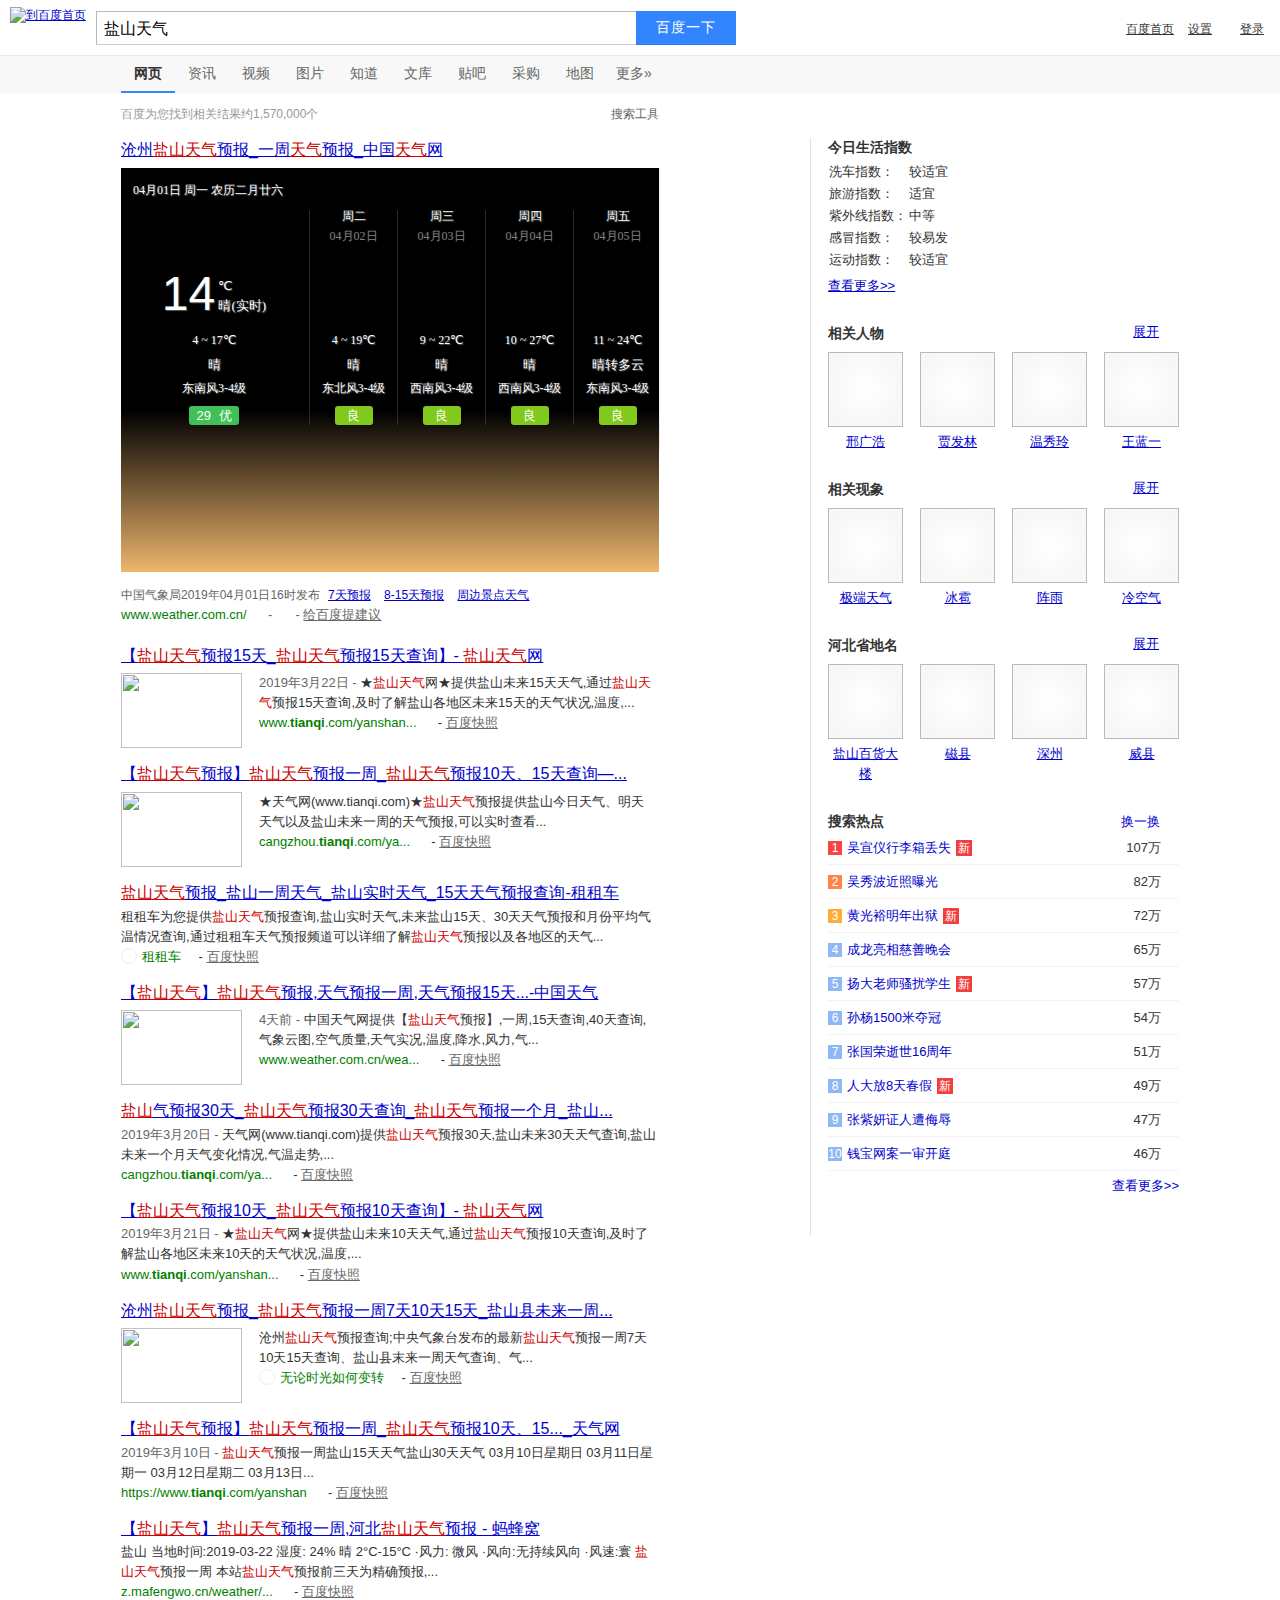
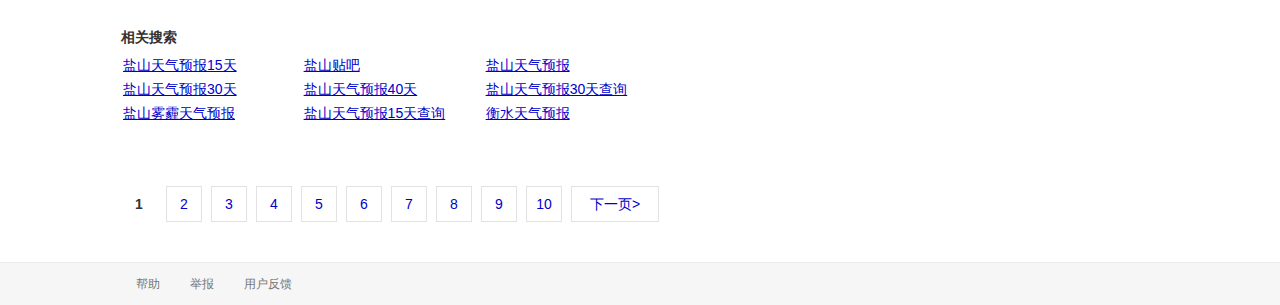
==== commit 48692490: "2019-04-02 14:03:39" ====
--- a/html/盐山天气_百度搜索.html
+++ b/html/盐山天气_百度搜索.html
@@ -1,4 +1,4 @@
-<!DOCTYPE html>
+﻿<!DOCTYPE html>
 <!--STATUS OK-->
 
 
@@ -72,170 +72,93 @@
 
 
 
-
-
-
-
-
-
-
-
-
-
-
-
-
-
-
-
-
-	
-        
-			        
-	
-			        
-	
-			        
-	
-			        
-			    
-
-	
-        
-			        
-	
-			        
-	
-			        
-	
-			        
-			    
-
-
-
-
-
-
-
-
-
-
-
-
-
-
-
-
-
-
-
-
-
-
-
-
 <html>
-<head>
-    
-    <meta http-equiv="content-type" content="text/html;charset=utf-8">
-    <meta http-equiv="X-UA-Compatible" content="IE=Edge">
-	<meta content="always" name="referrer">
-    <meta name="theme-color" content="#2932e1">
-    <link rel="shortcut icon" href="/favicon.ico" type="image/x-icon" />
-    <link rel="search" type="application/opensearchdescription+xml" href="/content-search.xml" title="百度搜索" />
-    <link rel="icon" sizes="any" mask href="//www.baidu.com/img/baidu_85beaf5496f291521eb75ba38eacbd87.svg">
-	
-	
-	<link rel="dns-prefetch" href="//s1.bdstatic.com"/>
-	<link rel="dns-prefetch" href="//t1.baidu.com"/>
-	<link rel="dns-prefetch" href="//t2.baidu.com"/>
-	<link rel="dns-prefetch" href="//t3.baidu.com"/>
-	<link rel="dns-prefetch" href="//t10.baidu.com"/>
-	<link rel="dns-prefetch" href="//t11.baidu.com"/>
-	<link rel="dns-prefetch" href="//t12.baidu.com"/>
-	<link rel="dns-prefetch" href="//b1.bdstatic.com"/>
-    
-    <title>百度一下，你就知道</title>
-    
-
-<style id="css_index" index="index" type="text/css">html,body{height:100%}
-html{overflow-y:auto}
-body{font:12px arial;text-align:;background:#fff}
-body,p,form,ul,li{margin:0;padding:0;list-style:none}
-body,form,#fm{position:relative}
-td{text-align:left}
-img{border:0}
-a{color:#00c}
-a:active{color:#f60}
-input{border:0;padding:0}
-#wrapper{position:relative;_position:;min-height:100%}
-#head{padding-bottom:100px;text-align:center;*z-index:1}
-#ftCon{height:50px;position:absolute;bottom:47px;text-align:left;width:100%;margin:0 auto;z-index:0;overflow:hidden}
-.ftCon-Wrapper{overflow:hidden;margin:0 auto;text-align:center;*width:640px}
-.qrcodeCon{text-align:center;position:absolute;bottom:140px;height:60px;width:100%}
-#qrcode{display:inline-block;*float:left;*margin-top:4px}
-#qrcode .qrcode-item{float:left}
-#qrcode .qrcode-item-2{margin-left:33px}
-#qrcode .qrcode-img{width:60px;height:60px}
-#qrcode .qrcode-item-1 .qrcode-img{background:url(https://ss1.bdstatic.com/5eN1bjq8AAUYm2zgoY3K/r/www/cache/static/protocol/https/home/img/qrcode/zbios_efde696.png) 0 0 no-repeat}
-#qrcode .qrcode-item-2 .qrcode-img{background:url(https://ss1.bdstatic.com/5eN1bjq8AAUYm2zgoY3K/r/www/cache/static/protocol/https/home/img/qrcode/nuomi_365eabd.png) 0 0 no-repeat}
-@media only screen and (-webkit-min-device-pixel-ratio:2){#qrcode .qrcode-item-1 .qrcode-img{background-image:url(https://ss1.bdstatic.com/5eN1bjq8AAUYm2zgoY3K/r/www/cache/static/protocol/https/home/img/qrcode/zbios_x2_9d645d9.png);background-size:60px 60px}
-#qrcode .qrcode-item-2 .qrcode-img{background-image:url(https://ss1.bdstatic.com/5eN1bjq8AAUYm2zgoY3K/r/www/cache/static/protocol/https/home/img/qrcode/nuomi_x2_55dc5b7.png);background-size:60px 60px}}
-#qrcode .qrcode-text{color:#999;line-height:23px;margin:3px 0 0}
-#qrcode .qrcode-text a{color:#999;text-decoration:none}
-#qrcode .qrcode-text p{text-align:center}
-#qrcode .qrcode-text b{color:#666;font-weight:700}
-#qrcode .qrcode-text span{letter-spacing:1px}
-#ftConw{display:inline-block;text-align:left;margin-left:33px;line-height:22px;position:relative;top:-2px;*float:right;*margin-left:0;*position:static}
-#ftConw,#ftConw a{color:#999}
-#ftConw{text-align:center;margin-left:0}
-.bg{background-image:url(https://ss1.bdstatic.com/5eN1bjq8AAUYm2zgoY3K/r/www/cache/static/protocol/https/global/img/icons_5859e57.png);background-repeat:no-repeat;_background-image:url(https://ss1.bdstatic.com/5eN1bjq8AAUYm2zgoY3K/r/www/cache/static/protocol/https/global/img/icons_d5b04cc.gif)}
-.c-icon{display:inline-block;width:14px;height:14px;vertical-align:text-bottom;font-style:normal;overflow:hidden;background:url(https://ss1.bdstatic.com/5eN1bjq8AAUYm2zgoY3K/r/www/cache/static/protocol/https/global/img/icons_5859e57.png) no-repeat 0 0;_background-image:url(https://ss1.bdstatic.com/5eN1bjq8AAUYm2zgoY3K/r/www/cache/static/protocol/https/global/img/icons_d5b04cc.gif)}
-.c-icon-triangle-down-blue{background-position:-480px -168px}
-.c-icon-chevron-unfold2{background-position:-504px -168px}
-#m{width:720px;margin:0 auto}
-#nv a,#nv b,.btn,#lk{font-size:14px}
-#nv{height:19px;font-size:16px;margin:0 0 4px;text-align:left;text-indent:137px}
-.s_btn{width:95px;height:32px;padding-top:2px\9;font-size:14px;background-color:#ddd;background-position:0 -48px;cursor:pointer}
+	<head>
+		
+		<meta http-equiv="X-UA-Compatible" content="IE=edge,chrome=1">
+		<meta http-equiv="content-type" content="text/html;charset=utf-8">
+		<meta content="always" name="referrer">
+        <meta name="theme-color" content="#2932e1">
+        <link rel="shortcut icon" href="/favicon.ico" type="image/x-icon" />
+        <link rel="icon" sizes="any" mask href="//www.baidu.com/img/baidu_85beaf5496f291521eb75ba38eacbd87.svg">
+        <link rel="search" type="application/opensearchdescription+xml" href="/content-search.xml" title="百度搜索" />
+		
+		
+<title>盐山天气_百度搜索</title>
+
+		
+
+		
+<style data-for="result" type="text/css" id="css_newi_result">body{color:#333;background:#fff;padding:6px 0 0;margin:0;position:relative;min-width:900px}
+body,th,td,.p1,.p2{font-family:arial}
+p,form,ol,ul,li,dl,dt,dd,h3{margin:0;padding:0;list-style:none}
+input{padding-top:0;padding-bottom:0;-moz-box-sizing:border-box;-webkit-box-sizing:border-box;box-sizing:border-box}
+table,img{border:0}
+td{font-size:9pt;line-height:18px}
+em{font-style:normal;color:#c00}
+a em{text-decoration:underline}
+cite{font-style:normal;color:green}
+.m,a.m{color:#666}
+a.m:visited{color:#606}
+.g,a.g{color:green}
+.c{color:#77c}
+.f14{font-size:14px}
+.f10{font-size:10.5pt}
+.f16{font-size:16px}
+.f13{font-size:13px}
+.bg{background-image:url(https://ss1.bdstatic.com/5eN1bjq8AAUYm2zgoY3K/r/www/cache/static/protocol/https/global/img/icons_5859e57.png);_background-image:url(https://ss1.bdstatic.com/5eN1bjq8AAUYm2zgoY3K/r/www/cache/static/protocol/https/global/img/icons_d5b04cc.gif);background-repeat:no-repeat}
+#u,#head,#tool,#search,#foot{font-size:12px}
+.logo{width:117px;height:38px;cursor:pointer}
+.p1{line-height:120%;margin-left:-12pt}
+.p2{width:100%;line-height:120%;margin-left:-12pt}
+#wrapper{_zoom:1}
+#container{word-break:break-all;word-wrap:break-word;position:relative}
+.container_s{width:1002px}
+.container_l{width:1222px}
+#content_left{width:636px;float:left;padding-left:35px}
+#content_right{border-left:1px solid #e1e1e1;float:right}
+.container_s #content_right{width:271px}
+.container_l #content_right{width:434px}
+.content_none{padding-left:35px}
+#u{color:#999;white-space:nowrap;position:absolute;right:10px;top:4px;z-index:299}
+#u a{color:#00c;margin:0 5px}
+#u .reg{margin:0}
+#u .last{margin-right:0}
+#u .un{font-weight:700;margin-right:5px}
+#u ul{width:100%;background:#fff;border:1px solid #9b9b9b}
+#u li{height:25px}
+#u li a{width:100%;height:25px;line-height:25px;display:block;text-align:left;text-decoration:none;text-indent:6px;margin:0;filter:none\9}
+#u li a:hover{background:#ebebeb}
+#u li.nl{border-top:1px solid #ebebeb}
+#user{display:inline-block}
+#user_center{position:relative;display:inline-block}
+#user_center .user_center_btn{margin-right:5px}
+.userMenu{width:64px;position:absolute;right:7px;_right:2px;top:15px;top:14px\9;*top:15px;padding-top:4px;display:none;*background:#fff}
+#head{padding-left:35px;margin-bottom:20px;width:900px}
+.fm{clear:both;position:relative;z-index:297}
+.nv a,.nv b,.btn,#page,#more{font-size:14px}
+.s_nav{height:45px}
+.s_nav .s_logo{margin-right:20px;float:left}
+.s_nav .s_logo img{border:0;display:block}
+.s_tab{line-height:18px;padding:20px 0 0;float:left}
+.s_nav a{color:#00c;font-size:14px}
+.s_nav b{font-size:14px}
+.s_ipt_wr{width:536px;height:30px;display:inline-block;margin-right:5px;background-position:0 -96px;border:1px solid #b6b6b6;border-color:#7b7b7b #b6b6b6 #b6b6b6 #7b7b7b;vertical-align:top}
+.s_ipt{width:523px;height:22px;font:16px/18px arial;line-height:22px;margin:5px 0 0 7px;padding:0;background:#fff;border:0;outline:0;-webkit-appearance:none}
+.s_btn{width:95px;height:32px;padding-top:2px\9;font-size:14px;padding:0;background-color:#ddd;background-position:0 -48px;border:0;cursor:pointer}
 .s_btn_h{background-position:-240px -48px}
 .s_btn_wr{width:97px;height:34px;display:inline-block;background-position:-120px -48px;*position:relative;z-index:0;vertical-align:top}
-#jgwab{margin-left:19px}
-#cp .c-icon-icrlogo,.c-icon-jgwablogo{width:14px;height:17px;display:inline-block;overflow:hidden;background:url(https://ss1.bdstatic.com/5eN1bjq8AAUYm2zgoY3K/r/www/cache/static/protocol/https/global/img/icons_5859e57.png) no-repeat;_background-image:url(https://ss1.bdstatic.com/5eN1bjq8AAUYm2zgoY3K/r/www/cache/static/protocol/https/global/img/icons_d5b04cc.gif)}
-#cp .c-icon-icrlogo{background-position:-600px -96px;position:relative;top:3px}
-.c-icon-jgwablogo{background-position:-623px -96px;position:relative;top:3px}
-#shouji{margin-right:14px}
-#u{display:none}
-#c-tips-container{display:none}
-#wrapper{min-width:810px;height:100%;min-height:600px}
-#head{position:relative;padding-bottom:0;height:100%;min-height:600px}
-#head .head_wrapper{height:100%}
-#m{position:relative}
-#fm{padding-left:40px;top:-37px}
-#lh a{margin-left:62px}
-#lh #seth,#lh #setf{margin-left:0}
-#lk{position:absolute;display:none;top:0;right:0;margin:33px 0}
-#lk span{font:14px "宋体"}
-#nv{position:absolute;display:none;top:0;right:0}
-#lm{color:#666;width:100%;height:60px;margin-top:60px;line-height:15px;font-size:13px;position:absolute;top:0;left:0}
-#lm a{color:#666}
-#pad-version{line-height:40px}
-.s_ipt_wr.bg,.s_btn_wr.bg,#su.bg{background-image:none}
-.s_btn_wr{width:auto;height:auto;border-bottom:1px solid transparent;*border-bottom:0}
-.s_btn{width:100px;height:36px;color:#fff;font-size:15px;letter-spacing:1px;background:#3385ff;border-bottom:1px solid #2d78f4;outline:medium;*border-bottom:0;-webkit-appearance:none;-webkit-border-radius:0}
-.s_btn.btnhover{background:#317ef3;border-bottom:1px solid #2868c8;*border-bottom:0;box-shadow:1px 1px 1px #ccc}
-.s_btn_h{background:#3075dc;box-shadow:inset 1px 1px 5px #2964bb;-webkit-box-shadow:inset 1px 1px 5px #2964bb;-moz-box-shadow:inset 1px 1px 5px #2964bb;-o-box-shadow:inset 1px 1px 5px #2964bb}
-#result_logo{display:none}
-#index_logo img{display:inline-block;width:270px;height:129px}
-#s_tab{display:none}
-.s_form{position:relative;top:38.2%}
-.s_form_wrapper{position:relative;top:-191px}
-.s_ipt_wr{height:34px}
-#head .c-icon-bear-round{display:none}
-#form{margin:22px auto 0;width:641px;text-align:left;z-index:100}
-#form .bdsug,#fm .bdsug{top:35px}
-.bdsug{display:none;position:absolute;width:538px;background:#fff;border:1px solid #ccc;_overflow:hidden;box-shadow:1px 1px 3px #ededed;-webkit-box-shadow:1px 1px 3px #ededed;-moz-box-shadow:1px 1px 3px #ededed;-o-box-shadow:1px 1px 3px #ededed}
+.sethf{padding:0;margin:0;font-size:14px}
+.set_h{display:none;behavior:url(#default#homepage)}
+.set_f{display:none}
+.shouji{margin-left:19px}
+.shouji a{text-decoration:none}
+#head .bdsug{top:33px}
+#search form{position:relative}
+#search form .bdsug{bottom:33px}
+.bdsug{display:none;position:absolute;z-index:1;width:538px;background:#fff;border:1px solid #ccc;_overflow:hidden;box-shadow:1px 1px 3px #ededed;-webkit-box-shadow:1px 1px 3px #ededed;-moz-box-shadow:1px 1px 3px #ededed;-o-box-shadow:1px 1px 3px #ededed}
 .bdsug.bdsugbg ul{background:url(https://ss1.bdstatic.com/5eN1bjq8AAUYm2zgoY3K/r/www/cache/static/protocol/https/home/img/sugbg_1762fe7.png) 100% 100% no-repeat;background-size:100px 110px;background-image:url(https://ss1.bdstatic.com/5eN1bjq8AAUYm2zgoY3K/r/www/cache/static/protocol/https/home/img/sugbg_90fc9cf.gif)\9}
-.bdsug li{width:522px;color:#000;font:14px arial;line-height:25px;padding:0 8px;position:relative;cursor:default}
+.bdsug li{width:522px;color:#000;font:14px arial;line-height:22px;padding:0 8px;position:relative;cursor:default}
 .bdsug li.bdsug-s{background:#f0f0f0}
 .bdsug-store span,.bdsug-store b{color:#7A77C8}
 .bdsug-store-del{font-size:12px;color:#666;text-decoration:underline;position:absolute;right:8px;top:0;cursor:pointer;display:none}
@@ -258,98 +181,1282 @@
 .bdsug .bdsug-newicon{color:#929292;opacity:.7;font-size:12px;display:inline-block;line-height:22px;letter-spacing:2px}
 .bdsug .bdsug-s .bdsug-newicon{opacity:1}
 .bdsug .bdsug-newicon i{letter-spacing:0;font-style:normal}
-.bdsug .bdsug-feedback-wrap{text-align:right;background:#fafafa;color:#666;height:25px;line-height:25px;display:none}
+.bdsug .bdsug-feedback-wrap{text-align:right;background:#fafafa;color:#666;height:25px;line-height:27px}
 .bdsug .bdsug-feedback{margin-right:10px;text-decoration:underline;color:#666}
 .toggle-underline{text-decoration:none}
 .toggle-underline:hover{text-decoration:underline}
-.tools{position:absolute;right:-75px}
-#mHolder{width:62px;position:relative;z-index:296;display:none}
-#mCon{height:18px;line-height:18px;position:absolute;cursor:pointer}
-#mCon span{color:#00c;display:block;width:24px}
+#tb_mr{color:#00c;cursor:pointer;position:relative;z-index:298}
+#tb_mr b{font-weight:400;text-decoration:underline}
+#tb_mr small{font-size:11px}
+#page{font:14px arial;white-space:nowrap;padding-left:35px}
+#page a,#page strong{display:inline-block;vertical-align:text-bottom;height:66px;text-align:center;line-height:34px;text-decoration:none;overflow:hidden;margin-right:9px;background:#fff}
+#page a{cursor:pointer}
+#page a:hover{background:0 0}
+#page .n:hover,#page a:hover .pc{background:#f2f8ff;border:1px solid #38f}
+#page .n{height:34px;padding:0 18px;border:1px solid #e1e2e3}
+#page span{display:block}
+#page .pc{width:34px;height:34px;border:1px solid #e1e2e3;cursor:pointer}
+#page .fk{width:24px;height:24px;margin-bottom:6px;margin-left:6px;cursor:pointer}
+#page strong .fk,#page strong .pc{cursor:auto}
+#page .fk .c-icon-bear-pn{top:-3px;position:relative}
+#page .fkd .c-icon-bear-pn{top:3px;position:relative}
+#page .fk_cur .c-icon-bear-p{top:-2px;position:relative}
+#page strong .pc{border:0;width:36px;height:36px;line-height:36px}
+#page .nums{display:inline-block;vertical-align:text-bottom;height:36px;line-height:36px;margin-left:10px}
+#rs{width:900px;background:#fff;padding:8px 0;margin:20px 0 0 15px}
+#rs td{width:5%}
+#rs th{font-size:14px;font-weight:400;line-height:19px;white-space:nowrap;text-align:left;vertical-align:top}
+#rs .tt{font-weight:700;padding:0 10px 0 20px}
+#rs_top{font-size:14px;margin-bottom:22px}
+#rs_top a{margin-right:18px}
+#container .rs{margin:30px 0 20px;padding:5px 0 15px;font-size:14px;width:540px;padding-left:121px;position:relative;background-color:#fafafa}
+#container .noback{background-color:#fff}
+#content_left .rs{margin-left:-121px}
+#container .rs table{width:540px}
+#container .rs td{width:5px}
+#container .rs th{font-size:14px;font-weight:400;white-space:nowrap;text-align:left;vertical-align:top;width:175px;line-height:22px}
+#container .rs .tt{font-weight:700;padding:0 10px 0 20px;padding:0;line-height:30px;font-size:16px}
+#container .rs a{margin:0;height:24px;width:173px;display:inline-block;line-height:25px;border:1px solid #ebebeb;text-align:center;vertical-align:middle;overflow:hidden;outline:0;color:#333;background-color:#fff;text-decoration:none}
+#container .rs a:hover{border-color:#388bff}
+.c-tip-con .c-tip-menu-b ul{width:100px}
+.c-tip-con .c-tip-menu-b ul{text-align:center}
+.c-tip-con .c-tip-menu-b li a{display:block;text-decoration:none;cursor:pointer;background-color:#fff;padding:3px 0;color:#666}
+.c-tip-con .c-tip-menu-b li a:hover{display:block;background-color:#ebebeb}
+#search{width:900px;padding:35px 0 16px 35px}
+#search .s_help{position:relative;top:10px}
+#foot{height:20px;line-height:20px;color:#77c;background:#e6e6e6;text-align:center}
+#foot span{color:#666}
+.site_tip{font-size:12px;margin-bottom:20px}
+.site_tip_icon{width:56px;height:56px;background:url(//www.baidu.com/aladdin/img/tools/tools-3.png) -288px 0 no-repeat}
+.to_zhidao,.to_tieba,.to_zhidao_bottom{font-size:16px;line-height:24px;margin:20px 0 0 35px}
+.to_tieba .c-icon-tieba{float:left}
+.f{line-height:115%;*line-height:120%;font-size:100%;width:33.7em;word-break:break-all;word-wrap:break-word}
+.h{margin-left:8px;width:100%}
+.r{word-break:break-all;cursor:hand;width:238px}
+.t{font-weight:400;font-size:medium;margin-bottom:1px}
+.pl{padding-left:3px;height:8px;padding-right:2px;font-size:14px}
+.mo,a.mo:link,a.mo:visited{color:#666;font-size:100%;line-height:10px}
+.htb{margin-bottom:5px}
+.jc a{color:#c00}
+a font[size="3"] font,font[size="3"] a font{text-decoration:underline}
+div.blog,div.bbs{color:#707070;padding-top:2px;font-size:13px}
+.result{width:33.7em;table-layout:fixed}
+.result-op .f{word-wrap:normal}
+.nums{font-size:12px;color:#999}
+.tools{position:absolute;top:10px;white-space:nowrap}
+#mHolder{width:62px;position:relative;z-index:296;top:-18px;margin-left:9px;margin-right:-12px;display:none}
+#mCon{height:18px;position:absolute;top:3px;top:6px\9;cursor:pointer;line-height:18px}
+.wrapper_l #mCon{right:7px}
+#mCon span{color:#00c;display:block}
 #mCon .hw{text-decoration:underline;cursor:pointer;display:inline-block}
 #mCon .pinyin{display:inline-block}
 #mCon .c-icon-chevron-unfold2{margin-left:5px}
-#mMenu a{width:100%;height:100%;display:block;line-height:22px;text-indent:6px;text-decoration:none;filter:none\9}
-#mMenu,#user ul{box-shadow:1px 1px 2px #ccc;-moz-box-shadow:1px 1px 2px #ccc;-webkit-box-shadow:1px 1px 2px #ccc;filter:progid:DXImageTransform.Microsoft.Shadow(Strength=2, Direction=135, Color=#cccccc)\9}
-#mMenu{width:56px;border:1px solid #9b9b9b;list-style:none;position:absolute;right:27px;top:28px;display:none;background:#fff}
+#mMenu{width:56px;border:1px solid #9b9b9b;position:absolute;right:7px;top:23px;display:none;background:#fff}
+#mMenu a{width:100%;height:100%;color:#00c;display:block;line-height:22px;text-indent:6px;text-decoration:none;filter:none\9}
 #mMenu a:hover{background:#ebebeb}
 #mMenu .ln{height:1px;background:#ebebeb;overflow:hidden;font-size:1px;line-height:1px;margin-top:-1px}
-#u1 a:link,#u1 a:visited{color:#666;text-decoration:none}
-#u1 a:hover,#u1 a:active{text-decoration:underline}
-#u1 a:active{color:#00c}
-#u1{z-index:2;color:#fff;position:absolute;right:0;top:0;margin:19px 0 5px;padding:0 96px 0 0}
-#u1 .reg{display:none}
-#u1 a.pf,#u1 a.pf:visited{display:inline-block;float:left;color:#333;line-height:24px;font-size:13px;margin-left:20px;overflow:hidden;text-decoration:underline}
-#u1 a.lb,#u1 a.lb:visited,#u1 a.username{display:inline-block;float:left;color:#333;font-size:13px;line-height:24px;margin-left:20px;text-decoration:underline}
-#u1 a.bri,#u1 a.bri:visited{display:inline-block;position:absolute;right:10px;width:60px;height:23px;float:left;color:#fff;background:#38f;line-height:24px;font-size:13px;text-align:center;overflow:hidden;border-bottom:1px solid #38f;margin-left:19px;margin-right:2px}
-#u1 a.bri.brihover{display:none;text-decoration:none;color:#333;background:0 0;border-bottom:1px solid transparent;margin-left:19px}
-#u1 #lm a{color:#00c;text-decoration:underline}
-#u1 a.mnav,#u1 a.mnav:visited{float:left;color:#333;font-weight:700;line-height:24px;margin-left:20px;font-size:13px;text-decoration:underline}
-#u1 a.pf:hover,#u1 a.lb:hover,#u1 a.mnav:hover{color:#00c}
-.briiconsbg{background-repeat:no-repeat;background-size:300px 18px;background-image:url(https://ss1.bdstatic.com/5eN1bjq8AAUYm2zgoY3K/r/www/cache/static/protocol/https/home/img/icons_0c37e9b.png);background-image:url(https://ss1.bdstatic.com/5eN1bjq8AAUYm2zgoY3K/r/www/cache/static/protocol/https/home/img/icons_809ae65.gif)\9}
-.bdpfmenu{background-color:#fff;border:1px solid #d1d1d1;position:absolute;right:160px;width:68px;top:36px;margin-top:-1px;_margin-top:-3px;z-index:2;box-shadow:1px 1px 5px #d1d1d1;-webkit-box-shadow:1px 1px 5px #d1d1d1;-moz-box-shadow:1px 1px 5px #d1d1d1;-o-box-shadow:1px 1px 5px #d1d1d1}
-.bdpfmenu a{display:block;text-align:left;margin:0!important;padding:0 9px;line-height:26px;text-decoration:none}
-#wrapper .bdpfmenu a:link,#wrapper .bdpfmenu a:visited{background:#fff;color:#333}
-#wrapper .bdpfmenu a:hover,#wrapper .bdpfmenu a:active{background:#38f;text-decoration:none;color:#fff}
-#wrapper .bdnuarrow{width:0;height:0;font-size:0;line-height:0;display:block;position:absolute;top:-10px;left:50%;margin-left:-5px}
-#wrapper .bdnuarrow em,#wrapper .bdnuarrow i{width:0;height:0;font-size:0;line-height:0;display:block;position:absolute;border:5px solid transparent;border-style:dashed dashed solid}
-#wrapper .bdnuarrow em{border-bottom-color:#d8d8d8;top:-1px}
-#wrapper .bdnuarrow i{border-bottom-color:#fff;top:0}
-.s-isindex-wrap #wrapper .bdnuarrow{height:13px;background:url(https://ss1.bdstatic.com/5eN1bjq8AAUYm2zgoY3K/r/www/cache/static/protocol/https/home/img/icons_0c37e9b.png) no-repeat -90px -1px}
-#wrapper .bdnuarrow.bdbriarrow{right:104px;display:none!important}
-#wrapper .bdbri{width:85px;min-height:100px;border-left:1px solid #e7e7e7;position:absolute;background-color:#f9f9f9;overflow:hidden;z-index:2;right:0;top:0}
-#prefpanel{background:#fafafa;display:none;opacity:0;position:fixed;_position:absolute;top:-359px;z-index:1000;width:100%;min-width:960px;border-bottom:1px solid #ebebeb}
-#prefpanel form{_width:850px}
-#wrapper .bdbriimgtitle{color:#333;text-align:center;width:66px;height:43px;line-height:43px;padding-top:9px;margin:0 auto;border-bottom:#f0f0f0 1px solid;font-size:13px;cursor:default}
-#wrapper .briscrollwrapper{overflow:hidden}
-#wrapper .briscrollwrapperContainer{position:relative}
-#wrapper .bdbri.bdbriimg .bdmainlink a,#wrapper .bdbri.bdbriimg .bdothlink a{display:block;text-align:center;width:66px;height:76px;margin:0 auto;border-bottom:#f0f0f0 1px solid;color:#666;text-decoration:none;overflow:hidden}
-#wrapper .bdbri.bdbriimg .bdmainlink a:visited,#wrapper .bdbri.bdbriimg .bdothlink a:visited{color:#666}
-#wrapper .bdbri.bdbriimg .bdmainlink a:hover,#wrapper .bdbri.bdbriimg .bdothlink a:hover{color:#666;text-decoration:underline}
-#wrapper .bdbri.bdbriimg .bdmainlink a:active,#wrapper .bdbri.bdbriimg .bdothlink a:active{color:#00c;text-decoration:underline}
-#wrapper .bdbri.bdbriimg span{width:36px;height:36px;display:block;margin:10px auto 5px;background:url(https://ss1.bdstatic.com/5eN1bjq8AAUYm2zgoY3K/r/www/cache/static/protocol/https/home/img/logos/bdbri_icons_194ae06.png) no-repeat;cursor:pointer}
-#wrapper .bdbri.bdbriimg .bdbrimore,#wrapper .bdbri.bdbriimg .bdbrievenmore{clear:both;text-align:center}
-#wrapper .bdbri.bdbriimg .bdbrievenmore{margin-top:15px;height:30px;width:85px;overflow:hidden}
-#wrapper .bdbri.bdbriimg span.bdbriimgitem_1{background:url(https://ss1.bdstatic.com/5eN1bjq8AAUYm2zgoY3K/r/www/cache/static/protocol/https/home/img/logos/nuomi_7f5cd35.png) no-repeat;background-size:cover}
-#wrapper .bdbri.bdbriimg span.bdbriimgitem_2{background:url(https://ss1.bdstatic.com/5eN1bjq8AAUYm2zgoY3K/r/www/cache/static/protocol/https/home/img/logos/zhidao_cbf2aff.png) no-repeat;background-size:cover}
-#wrapper .bdbri.bdbriimg span.bdbriimgitem_3{width:36px;background:url(https://ss1.bdstatic.com/5eN1bjq8AAUYm2zgoY3K/r/www/cache/static/protocol/https/home/img/logos/qqjt_9809ca8.png) no-repeat;background-size:cover}
-#wrapper .bdbri.bdbriimg span.bdbriimgitem_4{background:url(https://ss1.bdstatic.com/5eN1bjq8AAUYm2zgoY3K/r/www/cache/static/protocol/https/home/img/logos/image_55b5909.png) no-repeat;background-size:cover}
-#wrapper .bdbri.bdbriimg span.bdbriimgitem_5{background:url(https://ss1.bdstatic.com/5eN1bjq8AAUYm2zgoY3K/r/www/cache/static/protocol/https/home/img/logos/wenku_aaf198d.png) no-repeat;background-size:cover}
-#wrapper .bdbri.bdbriimg span.bdbriimgitem_6{background:url(https://ss1.bdstatic.com/5eN1bjq8AAUYm2zgoY3K/r/www/cache/static/protocol/https/home/img/logos/fengyunbang_1986a40.png) no-repeat;background-size:cover}
-#wrapper .bdbri.bdbriimg span.bdbriimgitem_7{background-position:-220px 0}
-#wrapper .bdbri.bdbriimg .bdbrievenmore a:link,#wrapper .bdbri.bdbriimg .bdbrievenmore a:visited{color:#666;text-decoration:underline}
-#wrapper .bdbri.bdbriimg .bdbrievenmore a:hover{color:#666;text-decoration:underline}
-#wrapper .bdbri.bdbriimg .bdbrievenmore a:active{color:#00c}
-.bdbriscroll-ctrl-scroll{position:absolute;top:10px;right:1px;width:8px;border-top:1px solid #e4e4e4;border-left:1px solid #e4e4e4;cursor:default;-webkit-user-select:none;-moz-user-select:none}
-.bdbriscroll-ctrl-scroll .bdbriscroll-axis{width:8px;left:0;z-index:0;position:absolute;background:#f2f2f2}
-.bdbriscroll-ctrl-scroll-touch .bdbriscroll-axis{width:7px;background:#f2f2f2}
-.bdbriscroll-ctrl-scroll-hover .bdbriscroll-axis{background:#f2f2f2}
-.bdbriscroll-ctrl-scroll .bdbriscroll-slider{overflow:hidden;width:7px;height:14px;position:absolute;left:0;z-index:10;display:none;background:#d9d9d9;margin-top:-1px;margin-left:-1px;border-right:1px solid #cecece;border-bottom:1px solid #cecece;cursor:default}
-.bdbriscroll-ctrl-scroll-touch .bdbriscroll-slider,.bdbriscroll-ctrl-scroll-hover .bdbriscroll-slider{background:#b8b8b8;border-right:1px solid #afafaf;border-bottom:1px solid #afafaf}
-.s_ipt::-webkit-input-placeholder{padding-left:3px;color:#aaa;font-size:13px}
-.s_ipt::-moz-placeholder{padding-left:3px;color:#aaa;font-size:13px}
-.s_ipt:-ms-input-placeholder{padding-left:3px;color:#aaa;font-size:13px}
-.s_ipt::placeholder{padding-left:3px;color:#aaa;font-size:13px}
-.kw-placeholder{position:absolute;top:0;left:0;color:#aaa;font-size:13px;height:35px;line-height:35px;padding-left:10px;max-width:360px;z-index:99;pointer-events:none}
-.kw-placeholder.placeholders-hidden{visibility:hidden}
-.qrcode-chunwan{width:530px;height:90px;position:absolute;left:50%;margin-left:-265px;z-index:1;bottom:115px;background-size:100%;background-repeat:no-repeat;background-position:center}
-.qrcode-chunwan .close-chunwan{width:23px;height:23px;position:absolute;top:0;right:0;display:none;_display:block;background-size:100%}
-.qrcode-chunwan:hover .close-chunwan{display:block}</style>
-
-<!--[if lte IE 8]>
-<style index="index" data-compress="strip">
-.s_form{top:260px}
-</style>
-<![endif]-->
-<!--[if IE 8]>
-<style index="index" data-compress="strip">
-#u1 a.mnav,#u1 a.mnav:visited,#u1 a.lb,#u1 a.lb:visited,#u1 a.pf,#u1 a.pf:visited,#u1 a.bri,#u1 a.bri:visited{font-family:simsun;}
-</style>
-<![endif]-->
-<style data-for="debug">
-#debug{display:none!important;}
-</style>
-<style data-for="result" id="css_index_result" type="text/css">#seth{display:inline;behavior:url(#default#homepage)}
+.op_LAMP{background:url(//www.baidu.com/cache/global/img/aladdinIcon-1.0.gif) no-repeat 0 2px;color:#77C;display:inline-block;font-size:13px;height:12px;*height:14px;width:16px;text-decoration:none;zoom:1}
+.EC_mr15{margin-left:0}
+.pd15{padding-left:0}
+.map_1{width:30em;font-size:80%;line-height:145%}
+.map_2{width:25em;font-size:80%;line-height:145%}
+.favurl{background-repeat:no-repeat;background-position:0 1px;padding-left:20px}
+.dan_tip{font-size:12px;margin-top:4px}
+.dan_tip a{color:#b95b07}
+#more,#u ul,#mMenu,.msg_holder{box-shadow:1px 1px 2px #ccc;-moz-box-shadow:1px 1px 2px #ccc;-webkit-box-shadow:1px 1px 2px #ccc;filter:progid:DXImageTransform.Microsoft.Shadow(Strength=2, Direction=135, Color=#cccccc)\9}
+.hit_top{line-height:18px;margin:0 15px 10px 0;width:516px}
+.hit_top .c-icon-bear{height:18px;margin-right:4px}
+#rs_top_new,.hit_top_new{width:538px;font-size:13px;line-height:1.54;word-wrap:break-word;word-break:break-all;margin:0 0 14px}
+.zhannei-si{margin:0 0 10px 121px}
+.zhannei-si-none{margin:10px 0 -10px 121px}
+.zhannei-search{margin:10px 0 0 121px;color:#999;font-size:14px}
+.f a font[size="3"] font,.f font[size="-1"] a font{text-decoration:underline}
+h3 a font{text-decoration:underline}
+.c-title{font-weight:400;font-size:16px}
+.c-title-size{font-size:16px}
+.c-abstract{font-size:13px}
+.c-abstract-size{font-size:13px}
+.c-showurl{color:green;font-size:13px}
+.c-showurl-color{color:green}
+.c-cache-color{color:#666}
+.c-lightblue{color:#77c}
+.c-highlight-color{color:#c00}
+.c-clearfix:after{content:".";display:block;height:0;clear:both;visibility:hidden}
+.c-clearfix{zoom:1}
+.c-wrap{word-break:break-all;word-wrap:break-word}
+.c-icons-outer{overflow:hidden;display:inline-block;vertical-align:bottom;*vertical-align:-1px;_vertical-align:bottom}
+.c-icons-inner{margin-left:-4px}
+.c-container table.result,.c-container table.result-op{width:100%}
+.c-container td.f{font-size:13px;line-height:1.54;width:auto}
+.c-container .vd_newest_main{width:auto}
+.c-customicon{display:inline-block;width:16px;height:16px;vertical-align:text-bottom;font-style:normal;overflow:hidden}
+.c-tip-icon i{display:inline-block;cursor:pointer}
+.c-tip-con{position:absolute;z-index:1;top:22px;left:-35px;background:#fff;border:1px solid #dcdcdc;border:1px solid rgba(0,0,0,.2);-webkit-transition:opacity .218s;transition:opacity .218s;-webkit-box-shadow:0 2px 4px rgba(0,0,0,.2);box-shadow:0 2px 4px rgba(0,0,0,.2);padding:5px 0;display:none;font-size:12px;line-height:20px}
+.c-tip-arrow{width:0;height:0;font-size:0;line-height:0;display:block;position:absolute;top:-16px}
+.c-tip-arrow-down{top:auto;bottom:0}
+.c-tip-arrow em,.c-tip-arrow ins{width:0;height:0;font-size:0;line-height:0;display:block;position:absolute;border:8px solid transparent;border-style:dashed dashed solid}
+.c-tip-arrow em{border-bottom-color:#d8d8d8}
+.c-tip-arrow ins{border-bottom-color:#fff;top:2px}
+.c-tip-arrow-down em,.c-tip-arrow-down ins{border-style:solid dashed dashed;border-color:transparent}
+.c-tip-arrow-down em{border-top-color:#d8d8d8}
+.c-tip-arrow-down ins{border-top-color:#fff;top:-2px}
+.c-tip-arrow .c-tip-arrow-r{border-bottom-color:#82c9fa;top:2px}
+.c-tip-arrow-down .c-tip-arrow-r{border-bottom-color:transparent;top:-2px}
+.c-tip-arrow .c-tip-arrow-c{border-bottom-color:#fecc47;top:2px}
+.c-tip-arrow-down .c-tip-arrow-c{border-bottom-color:transparent;top:-2px}
+.c-tip-con h3{font-size:12px}
+.c-tip-con .c-tip-title{margin:0 10px;display:inline-block;width:239px}
+.c-tip-con .c-tip-info{color:#666;margin:0 10px 1px;width:239px}
+.c-tip-con .c-tip-cer{width:370px;color:#666;margin:0 10px 1px}
+.c-tip-con .c-tip-title{width:auto;_width:354px}
+.c-tip-con .c-tip-item-i{padding:3px 0 3px 20px;line-height:14px}
+.c-tip-con .c-tip-item-i .c-tip-item-icon{margin-left:-20px}
+.c-tip-con .c-tip-menu ul{width:74px}
+.c-tip-con .c-tip-menu ul{text-align:center}
+.c-tip-con .c-tip-menu li a{display:block;text-decoration:none;cursor:pointer;background-color:#fff;padding:3px 0;color:#0000d0}
+.c-tip-con .c-tip-menu li a:hover{display:block;background-color:#ebebeb}
+.c-tip-con .c-tip-notice{width:239px;padding:0 10px}
+.c-tip-con .c-tip-notice .c-tip-notice-succ{color:#4cbd37}
+.c-tip-con .c-tip-notice .c-tip-notice-fail{color:#f13F40}
+.c-tip-con .c-tip-notice .c-tip-item-succ{color:#444}
+.c-tip-con .c-tip-notice .c-tip-item-fail{color:#aaa}
+.c-tip-con .c-tip-notice .c-tip-item-fail a{color:#aaa}
+.c-tip-close{right:10px;position:absolute;cursor:pointer}
+.ecard{height:86px;overflow:hidden}
+.c-tools{display:inline}
+.c-tools-share{width:239px;padding:0 10px}
+.c-fanyi{display:none;width:20px;height:20px;border:solid 1px #d1d1d1;cursor:pointer;position:absolute;margin-left:516px;text-align:center;color:#333;line-height:22px;opacity:.9;background-color:#fff}
+.c-fanyi:hover{background-color:#39f;color:#fff;border-color:#39f;opacity:1}
+.c-fanyi-title,.c-fanyi-abstract{display:none}
+.icp_info{color:#666;margin-top:2px;font-size:13px}
+.icon-gw,.icon-unsafe-icon{background:#2c99ff;vertical-align:text-bottom;*vertical-align:baseline;height:16px;padding-top:0;padding-bottom:0;padding-left:6px;padding-right:6px;line-height:16px;_padding-top:2px;_height:14px;_line-height:14px;font-size:12px;font-family:simsun;margin-left:10px;overflow:hidden;display:inline-block;-moz-border-radius:1px;-webkit-border-radius:1px;border-radius:1px;color:#fff}
+a.icon-gw{color:#fff;background:#2196ff;text-decoration:none;cursor:pointer}
+a.icon-gw:hover{background:#1e87ef}
+a.icon-gw:active{height:15px;_height:13px;line-height:15px;_line-height:13px;padding-left:5px;background:#1c80d9;border-left:1px solid #145997;border-top:1px solid #145997}
+.icon-unsafe-icon{background:#e54d4b}
+#con-at{margin-bottom:9px;padding-left:121px;border-bottom:1px #ebebeb solid}
+#con-at .result-op{font-size:13px;line-height:1.52em}
+.wrapper_l #con-at .result-op{width:1058px}
+.wrapper_s #con-at .result-op{width:869px}
+#con-ar{margin-bottom:40px}
+#con-ar .result-op{margin-bottom:28px;font-size:13px;line-height:1.52em}
+.result_hidden{position:absolute;top:-10000px;left:-10000px}
+#content_left .result-op,#content_left .result{margin-bottom:14px;border-collapse:collapse}
+#content_left .c-border .result-op,#content_left .c-border .result{margin-bottom:25px}
+#content_left .c-border .result-op:last-child,#content_left .c-border .result:last-child{margin-bottom:12px}
+#content_left .result .f,#content_left .result-op .f{padding:0}
+.subLink_factory{border-collapse:collapse}
+.subLink_factory td{padding:0}
+.subLink_factory td.middle,.subLink_factory td.last{color:#666}
+.subLink_factory td a{text-decoration:underline}
+.subLink_factory td.rightTd{text-align:right}
+.subLink_factory_right{width:100%}
+.subLink_factory_left td{padding-right:26px}
+.subLink_factory_left td.last{padding:0}
+.subLink_factory_left td.first{padding-right:75px}
+.subLink_factory_right td{width:90px}
+.subLink_factory_right td.first{width:auto}
+.general_image_pic a{background:#fff no-repeat center center;text-decoration:none;display:block;overflow:hidden;text-align:left}
+.res_top_banner{height:36px;text-align:left;border-bottom:1px solid #e3e3e3;background:#f7f7f7;font-size:13px;padding-left:8px;color:#333;position:relative;z-index:302}
+.res_top_banner span{_zoom:1}
+.res_top_banner .res_top_banner_icon{background-position:0 -216px;width:18px;height:18px;margin:9px 10px 0 0}
+.res_top_banner .res_top_banner_icon_baiduapp{background:url(https://ss1.bdstatic.com/5eN1bjq8AAUYm2zgoY3K/r/www/cache/static/protocol/https/global/img/baiduappLogo_de45621.png) no-repeat 0 0;width:24px;height:24px;margin:3px 10px 0 0;position:relative;top:3px}
+.res_top_banner .res_top_banner_icon_windows{background:url(https://ss1.bdstatic.com/5eN1bjq8AAUYm2zgoY3K/r/www/cache/static/protocol/https/global/img/winlogo_e925689.png) no-repeat 0 0;width:18px;height:18px;margin:9px 10px 0 0}
+.res_top_banner .res_top_banner_download{display:inline-block;width:65px;line-height:21px;_padding-top:1px;margin:0 0 0 10px;color:#333;background:#fbfbfb;border:1px solid #b4b6b8;text-align:center;text-decoration:none}
+.res_top_banner .res_top_banner_download:hover{border:1px solid #38f}
+.res_top_banner .res_top_banner_download:active{background:#f0f0f0;border:1px solid #b4b6b8}
+.res_top_banner .res_top_banner_close{background-position:-672px -144px;cursor:pointer;position:absolute;right:10px;top:10px}
+.res_top_banner_for_win{height:34px;text-align:left;border-bottom:1px solid #f0f0f0;background:#fdfdfd;font-size:13px;padding-left:12px;color:#333;position:relative;z-index:302}
+.res_top_banner_for_win span{_zoom:1;color:#666}
+.res_top_banner_for_win .res_top_banner_download{display:inline-block;width:auto;line-height:21px;_padding-top:1px;margin:0 0 0 16px;color:#333;text-align:left;text-decoration:underline}
+.res_top_banner_for_win .res_top_banner_icon_windows{background:url(https://ss1.bdstatic.com/5eN1bjq8AAUYm2zgoY3K/r/www/cache/static/protocol/https/global/img/winlogo_e925689.png) no-repeat 0 0;width:18px;height:18px;margin:8px 8px 0 0}
+.res_top_banner_for_win .res_top_banner_close{background-position:-672px -144px;cursor:pointer;position:absolute;right:10px;top:10px}
+.res-gap-right16{margin-right:16px}
+.res-border-top{border-top:1px solid #f3f3f3}
+.res-border-bottom{border-bottom:1px solid #f3f3f3}
+.res-queryext-pos{position:relative;top:1px;_top:0}
+.c-trust-ecard{height:86px;_height:97px;overflow:hidden}
+@-moz-document url-prefix(){.result,.f{width:538px}}
+body{min-width:1000px}
+#ftCon{display:none}
+#qrcode{display:none}
+#pad-version{display:none}
+#index_guide{display:none}
+#index_logo{display:none}
+#u1{display:none}
+.s_ipt_wr{height:32px}
+body{padding:0}
+.s_form:after,.s_tab:after{content:".";display:block;height:0;clear:both;visibility:hidden}
+.s_form{zoom:1;height:55px;padding:0 0 0 10px}
+#result_logo{float:left;margin:7px 0 0}
+#result_logo img{width:101px;height:33px}
+#head{padding:0;margin:0;width:100%;position:absolute;z-index:301;min-width:1000px;background:#fff;border-bottom:1px solid #ebebeb;position:fixed;_position:absolute;-webkit-transform:translateZ(0)}
+#head .head_wrapper{_width:1000px}
+#head.s_down{box-shadow:0 0 5px #888}
+.fm{clear:none;float:left;margin:11px 0 0 10px}
+#s_tab{background:#f8f8f8;line-height:36px;height:38px;padding:55px 0 0 121px;float:none;zoom:1}
+#s_tab a,#s_tab b{width:54px;display:inline-block;text-decoration:none;text-align:center;color:#666;font-size:14px}
+#s_tab b{border-bottom:2px solid #38f;font-weight:700;color:#323232}
+#s_tab a:hover{color:#323232}
+#content_left{width:540px;padding-left:121px;padding-top:5px}
+#content_right{margin-top:45px}
+#content_bottom{width:540px;padding-left:121px}
+#page{padding:0 0 0 121px;margin:30px 0 40px}
+.to_tieba,.to_zhidao_bottom{margin:10px 0 0 121px;padding-top:5px}
+.nums{margin:0 0 0 121px;height:42px;line-height:42px}
+#rs{padding:0;margin:6px 0 0 121px;width:600px}
+#rs th{width:175px;line-height:22px}
+#rs .tt{padding:0;line-height:30px}
+#rs td{width:5px}
+#rs table{width:540px}
+#help{background:#f5f6f5;zoom:1;padding:0 0 0 50px;float:right}
+#help a{color:#777;padding:0 15px;text-decoration:none}
+#help a:hover{color:#333}
+#foot{background:#f5f6f5;border-top:1px solid #ebebeb;text-align:left;height:42px;line-height:42px;margin-top:40px;*margin-top:0}
+#foot .foot_c{float:left;padding:0 0 0 121px}
+.content_none{padding:45px 0 25px 121px}
+.nors p{font-size:18px;font-family:microsoft yahei;color:#000}
+.nors p em{color:#c00}
+.nors .tip_head{color:#666;font-size:13px;line-height:28px}
+.nors li{color:#333;line-height:28px;font-size:13px;font-family:'宋体';padding-left:30px;list-style-position:inside;list-style-type:disc}
+#mCon{top:5px}
+.s_ipt_wr.bg,.s_btn_wr.bg,#su.bg{background-image:none}
+.s_ipt_wr.bg{background:0 0}
+.s_btn_wr{width:auto;height:auto;border-bottom:1px solid transparent;*border-bottom:0}
+.s_btn{width:100px;height:34px;color:#fff;letter-spacing:1px;background:#3385ff;border-bottom:1px solid #2d78f4;outline:medium;*border-bottom:0;-webkit-appearance:none;-webkit-border-radius:0}
+.s_btn.btnhover{background:#317ef3;border-bottom:1px solid #2868c8;*border-bottom:0;box-shadow:1px 1px 1px #ccc}
+.s_btn_h{background:#3075dc;box-shadow:inset 1px 1px 3px #2964bb;-webkit-box-shadow:inset 1px 1px 3px #2964bb;-moz-box-shadow:inset 1px 1px 3px #2964bb;-o-box-shadow:inset 1px 1px 3px #2964bb}
+#wrapper_wrapper .container_l .EC_ppim_top,#wrapper_wrapper .container_xl .EC_ppim_top{width:640px}
+#wrapper_wrapper .container_s .EC_ppim_top{width:570px}
+#head .c-icon-bear-round{display:none}
+.container_l #content_right{width:384px}
+.container_l{width:1212px}
+.container_xl #content_right{width:384px}
+.container_xl{width:1257px}
+.index_tab_top{display:none}
+.index_tab_bottom{display:none}
+#lg{display:none}
+#m{display:none}
+#ftCon{display:none}
+#ent_sug{position:absolute;margin:141px 0 0 130px;font-size:13px;color:#666}
+.foot_fixed_bottom{position:fixed;bottom:0;width:100%;_position:absolute;_bottom:auto}
+#head .headBlock{margin:-5px 0 6px 121px}
+#content_left .leftBlock{margin-bottom:14px;padding-bottom:5px;border-bottom:1px solid #f3f3f3}
+.hint_toprq_tips{position:relative;width:537px;height:19px;line-height:19px;overflow:hidden;display:none}
+.hint_toprq_tips span{color:#666}
+.hint_toprq_icon{margin:0 4px 0 0}
+.hint_toprq_tips_items{width:444px;_width:440px;max-height:38px;position:absolute;left:95px;top:1px}
+.hint_toprq_tips_items div{display:inline-block;float:left;height:19px;margin-right:18px;white-space:nowrap;word-break:keep-all}
+.translateContent{max-width:350px}
+.translateContent .translateTool{height:16px;margin:-3px 2px}
+.translateContent .action-translate,.translateContent .action-search{display:inline-block;width:20px;height:16px;background:url(https://ss1.bdstatic.com/5eN1bjq8AAUYm2zgoY3K/r/www/cache/static/protocol/https/global/img/translate_tool_icon_57087b6.gif) no-repeat}
+.translateContent .action-translate{background-position:0 0;border-right:1px solid #dcdcdc}
+.translateContent .action-translate:hover{background-position:0 -20px}
+.translateContent .action-search{background-position:-20px 0}
+.translateContent .action-search:hover{background-position:-20px -20px}
+.nums{width:538px}
+.search_tool{_padding-top:15px}
+.head_nums_cont_outer{height:40px;overflow:hidden;position:relative}
+.head_nums_cont_inner{position:relative}
+.search_tool_conter .c-gap-left{margin-left:23px}
+.search_tool_conter .c-icon-triangle-down{opacity:.6}
+.search_tool_conter .c-icon-triangle-down:hover{opacity:1}
+.search_tool,.search_tool_close{float:right}
+.search_tool,.search_tool_conter span{cursor:pointer;color:#666}
+.search_tool:hover,.search_tool_conter span:hover{color:#333}
+.search_tool_conter{font-size:12px;color:#666;margin:0 0 0 121px;height:42px;width:538px;line-height:42px;*height:auto;*line-height:normal;*padding:14px 0}
+.search_tool_conter span strong{color:#666}
+.c-tip-con .c-tip-langfilter ul{width:80px;text-align:left;color:#666}
+.c-tip-con .c-tip-langfilter li a{text-indent:15px;color:#666}
+.c-tip-con .c-tip-langfilter li span{text-indent:15px;padding:3px 0;color:#999;display:block}
+.c-tip-con .c-tip-timerfilter ul{width:115px;text-align:left;color:#666}
+.c-tip-con .c-tip-timerfilter-ft ul{width:180px}
+.c-tip-con .c-tip-timerfilter-si ul{width:206px;padding:7px 10px 10px}
+.c-tip-con .c-tip-timerfilter li a{text-indent:15px;color:#666}
+.c-tip-con .c-tip-timerfilter li span{text-indent:15px;padding:3px 0;color:#999;display:block}
+.c-tip-con .c-tip-timerfilter-ft li a,.c-tip-con .c-tip-timerfilter-ft li span{text-indent:20px}
+.c-tip-custom{padding:0 15px 10px;position:relative;zoom:1}
+.c-tip-custom hr{border:0;height:0;border-top:1px solid #ebebeb}
+.c-tip-custom p{color:#b6b6b6;height:25px;line-height:25px;margin:2px 0}
+.c-tip-custom .c-tip-custom-et{margin-bottom:7px}
+.c-tip-custom-input,.c-tip-si-input{display:inline-block;font-size:11px;color:#333;margin-left:4px;padding:0 2px;width:74%;height:16px;line-height:16px\9;border:1px solid #ebebeb;outline:0;box-sizing:content-box;-webkit-box-sizing:content-box;-moz-box-sizing:content-box;overflow:hidden;position:relative}
+.c-tip-custom-input-init{color:#d4d4d4}
+.c-tip-custom-input-focus,.c-tip-si-input-focus{border:1px solid #3385ff}
+.c-tip-timerfilter-si .c-tip-si-input{width:138px;height:22px;line-height:22px;vertical-align:0;*vertical-align:-6px;_vertical-align:-5px;padding:0 5px;margin-left:0}
+.c-tip-con .c-tip-timerfilter li .c-tip-custom-submit,.c-tip-con .c-tip-timerfilter li .c-tip-timerfilter-si-submit{display:inline;padding:4px 10px;margin:0;color:#333;border:1px solid #d8d8d8;font-family:inherit;font-weight:400;text-align:center;vertical-align:0;background-color:#f9f9f9;outline:0}
+.c-tip-con .c-tip-timerfilter li .c-tip-custom-submit:hover,.c-tip-con .c-tip-timerfilter li .c-tip-timerfilter-si-submit:hover{display:inline;border-color:#388bff}
+.c-tip-timerfilter-si-error,.c-tip-timerfilter-custom-error{display:none;color:#3385FF;padding-left:4px}
+.c-tip-timerfilter-custom-error{padding:0;margin:-5px -13px 7px 0}
+#c-tip-custom-calenderCont{position:absolute;background:#fff;white-space:nowrap;padding:5px 10px;color:#000;border:1px solid #e4e4e4;-webkit-box-shadow:0 2px 4px rgba(0,0,0,.2);box-shadow:0 2px 4px rgba(0,0,0,.2)}
+#c-tip-custom-calenderCont p{text-align:center;padding:2px 0 4px;*padding:4px 0}
+#c-tip-custom-calenderCont p i{color:#8e9977;cursor:pointer;text-decoration:underline;font-size:13px}
+#c-tip-custom-calenderCont .op_cal{background:#fff}
+.op_cal table{background:#eeefea;margin:0;border-collapse:separate}
+.op_btn_pre_month,.op_btn_next_month{cursor:pointer;display:block;margin-top:6px}
+.op_btn_pre_month{float:left;background-position:0 -46px}
+.op_btn_next_month{float:right;background-position:-18px -46px}
+.op_cal .op_mon_pre1{padding:0}
+.op_mon th{text-align:center;font-size:12px;background:#FFF;font-weight:700;border:1px solid #FFF;padding:0}
+.op_mon td{text-align:center;cursor:pointer}
+.op_mon h5{margin:0;padding:0 4px;text-align:center;font-size:14px;background:#FFF;height:28px;line-height:28px;border-bottom:1px solid #f5f5f5;margin-bottom:5px}
+.op_mon strong{font-weight:700}
+.op_mon td{padding:0 5px;border:1px solid #fff;font-size:12px;background:#fff;height:100%}
+.op_mon td.op_mon_pre_month{color:#a4a4a4}
+.op_mon td.op_mon_cur_month{color:#00c}
+.op_mon td.op_mon_next_month{color:#a4a4a4}
+.op_mon td.op_mon_day_hover{color:#000;border:1px solid #278df2}
+.op_mon td.op_mon_day_selected{color:#FFF;border:1px solid #278df2;background:#278df2}
+.op_mon td.op_mon_day_disabled{cursor:not-allowed;color:#ddd}
+.zhannei-si-none,.zhannei-si,.hit_quet,.zhannei-search{display:none}
+#c-tip-custom-calenderCont .op_mon td.op_mon_cur_month{color:#000}
+#c-tip-custom-calenderCont .op_mon td.op_mon_day_selected{color:#fff}
+.c-icon-toen{width:24px;height:24px;line-height:24px;background-color:#1cb7fd;color:#fff;font-size:14px;font-weight:700;font-style:normal;display:block;display:inline-block;float:left;text-align:center}
+.hint_common_restop{width:538px;color:#999;font-size:12px;text-align:left;margin:5px 0 10px 121px}
+.hint_common_restop.hint-adrisk-pro{margin-top:4px;margin-bottom:13px}
+.hint_common_restop .hint-adrisk-title{color:#333;margin-bottom:3px}
+#con-at~#wrapper_wrapper .hint_common_restop{padding-top:7px}
+.sitelink{overflow:auto;zoom:1}
+.sitelink_summary{float:left;width:47%;padding-right:30px}
+.sitelink_summary a{font-size:1.1em;position:relative}
+.sitelink_summary_last{padding-right:0}
+.sitelink_en{overflow:auto;zoom:1}
+.sitelink_en_summary{float:left;width:47%;padding-right:30px}
+.sitelink_en_summary a{font-size:1.1em;position:relative}
+.sitelink_en_summary_last{padding-right:0}
+.sitelink_en_summary_title,.sitelink_en_summary .m{height:22px;overflow:hidden}
+.without-summary-sitelink-en-container{overflow:hidden;height:22px}
+.without-summary-sitelink-en{float:left}
+.without-summary-sitelink-en-delimiter{margin-right:5px;margin-left:5px}
+.wise-qrcode-wrapper{height:42px;line-height:42px;position:absolute;margin-left:8px;top:0;z-index:300}
+.wise-qrcode-icon-outer{overflow:hidden}
+.wise-qrcode-icon{position:relative;display:inline-block;width:15px;height:15px;vertical-align:text-bottom;overflow:hidden;opacity:.5;background:url(https://ss1.bdstatic.com/5eN1bjq8AAUYm2zgoY3K/r/www/cache/static/protocol/https/global/img/qrcode_icon_ae03227.png) no-repeat;-webkit-transform:translateY(42px);-ms-transform:translateY(42px);transform:translateY(42px);-webkit-background-size:100% 100%;background-size:100%}
+.wise-qrcode-container{padding:15px;background:#fff;display:none;top:61px;left:0;-webkit-transform:translateX(-50%);-ms-transform:translateX(-50%);transform:translateX(-50%);-webkit-box-shadow:0 0 1px rgba(0,0,0,.5);box-shadow:0 0 1px rgba(0,0,0,.5)}
+.wise-qrcode-wrapper.show:hover .wise-qrcode-container{display:block}
+.wise-qrcode-image{width:90px;height:90px;display:inline-block;vertical-align:middle}
+.wise-qrcode-image .wise-qrcode-canvas{width:100%;height:100%}
+.wise-qrcode-right{display:inline-block;vertical-align:middle;margin-left:15px}
+.wise-qrcode-title{font-size:16px;color:#000;line-height:26px}
+.wise-qrcode-text{font-size:12px;line-height:22px;color:#555}
+.c-frame{margin-bottom:18px}
+.c-offset{padding-left:10px}
+.c-gray{color:#666}
+.c-gap-top-small{margin-top:5px}
+.c-gap-top{margin-top:10px}
+.c-gap-bottom-small{margin-bottom:5px}
+.c-gap-bottom{margin-bottom:10px}
+.c-gap-left{margin-left:12px}
+.c-gap-left-small{margin-left:6px}
+.c-gap-right{margin-right:12px}
+.c-gap-right-small{margin-right:6px}
+.c-gap-right-large{margin-right:16px}
+.c-gap-left-large{margin-left:16px}
+.c-gap-icon-right-small{margin-right:5px}
+.c-gap-icon-right{margin-right:10px}
+.c-gap-icon-left-small{margin-left:5px}
+.c-gap-icon-left{margin-left:10px}
+.c-container{width:538px;font-size:13px;line-height:1.54;word-wrap:break-word;word-break:break-word}
+.c-container .c-container{width:auto}
+.c-container table{border-collapse:collapse;border-spacing:0}
+.c-container td{font-size:13px;line-height:1.54}
+.c-default{font-size:13px;line-height:1.54;word-wrap:break-word;word-break:break-all}
+.c-container .t,.c-default .t{line-height:1.54}
+.c-default .t{margin-bottom:0}
+.cr-content{width:259px;font-size:13px;line-height:1.54;color:#333;word-wrap:break-word;word-break:normal}
+.cr-content table{border-collapse:collapse;border-spacing:0}
+.cr-content td{font-size:13px;line-height:1.54;vertical-align:top}
+.cr-offset{padding-left:17px}
+.cr-title{font-size:14px;line-height:1.29;font-weight:700}
+.cr-title-sub{float:right;font-size:13px;font-weight:400}
+.c-row{*zoom:1}
+.c-row:after{display:block;height:0;content:"";clear:both;visibility:hidden}
+.c-span2{width:29px}
+.c-span3{width:52px}
+.c-span4{width:75px}
+.c-span5{width:98px}
+.c-span6{width:121px}
+.c-span7{width:144px}
+.c-span8{width:167px}
+.c-span9{width:190px}
+.c-span10{width:213px}
+.c-span11{width:236px}
+.c-span12{width:259px}
+.c-span13{width:282px}
+.c-span14{width:305px}
+.c-span15{width:328px}
+.c-span16{width:351px}
+.c-span17{width:374px}
+.c-span18{width:397px}
+.c-span19{width:420px}
+.c-span20{width:443px}
+.c-span21{width:466px}
+.c-span22{width:489px}
+.c-span23{width:512px}
+.c-span24{width:535px}
+.c-span2,.c-span3,.c-span4,.c-span5,.c-span6,.c-span7,.c-span8,.c-span9,.c-span10,.c-span11,.c-span12,.c-span13,.c-span14,.c-span15,.c-span16,.c-span17,.c-span18,.c-span19,.c-span20,.c-span21,.c-span22,.c-span23,.c-span24{float:left;_display:inline;margin-right:17px;list-style:none}
+.c-span-last{margin-right:0}
+.c-span-last-s{margin-right:0}
+.container_l .cr-content{width:351px}
+.container_l .cr-content .c-span-last-s{margin-right:17px}
+.container_l .cr-content-narrow{width:259px}
+.container_l .cr-content-narrow .c-span-last-s{margin-right:0}
+.c-border{width:518px;padding:9px;border:1px solid #e3e3e3;border-bottom-color:#e0e0e0;border-right-color:#ececec;box-shadow:1px 2px 1px rgba(0,0,0,.072);-webkit-box-shadow:1px 2px 1px rgba(0,0,0,.072);-moz-box-shadow:1px 2px 1px rgba(0,0,0,.072);-o-box-shadow:1px 2px 1px rgba(0,0,0,.072)}
+.c-border .c-gap-left{margin-left:10px}
+.c-border .c-gap-left-small{margin-left:5px}
+.c-border .c-gap-right{margin-right:10px}
+.c-border .c-gap-right-small{margin-right:5px}
+.c-border .c-border{width:auto;padding:0;border:0;box-shadow:none;-webkit-box-shadow:none;-moz-box-shadow:none;-o-box-shadow:none}
+.c-border .c-span2{width:34px}
+.c-border .c-span3{width:56px}
+.c-border .c-span4{width:78px}
+.c-border .c-span5{width:100px}
+.c-border .c-span6{width:122px}
+.c-border .c-span7{width:144px}
+.c-border .c-span8{width:166px}
+.c-border .c-span9{width:188px}
+.c-border .c-span10{width:210px}
+.c-border .c-span11{width:232px}
+.c-border .c-span12{width:254px}
+.c-border .c-span13{width:276px}
+.c-border .c-span14{width:298px}
+.c-border .c-span15{width:320px}
+.c-border .c-span16{width:342px}
+.c-border .c-span17{width:364px}
+.c-border .c-span18{width:386px}
+.c-border .c-span19{width:408px}
+.c-border .c-span20{width:430px}
+.c-border .c-span21{width:452px}
+.c-border .c-span22{width:474px}
+.c-border .c-span23{width:496px}
+.c-border .c-span24{width:518px}
+.c-border .c-span2,.c-border .c-span3,.c-border .c-span4,.c-border .c-span5,.c-border .c-span6,.c-border .c-span7,.c-border .c-span8,.c-border .c-span9,.c-border .c-span10,.c-border .c-span11,.c-border .c-span12,.c-border .c-span13,.c-border .c-span14,.c-border .c-span15,.c-border .c-span16,.c-border .c-span17,.c-border .c-span18,.c-border .c-span19,.c-border .c-span20,.c-border .c-span21,.c-border .c-span22,.c-border .c-span23,.c-border .c-span24{margin-right:10px}
+.c-border .c-span-last{margin-right:0}
+.c-loading{display:block;width:50px;height:50px;background:url(//www.baidu.com/aladdin/img/tools/loading.gif) no-repeat 0 0}
+.c-vline{display:inline-block;margin:0 3px;border-left:1px solid #ddd;width:0;height:12px;_vertical-align:middle;_overflow:hidden}
+.c-icon{background:url(https://ss1.bdstatic.com/5eN1bjq8AAUYm2zgoY3K/r/www/cache/static/protocol/https/global/img/icons_5859e57.png) no-repeat 0 0;_background-image:url(https://ss1.bdstatic.com/5eN1bjq8AAUYm2zgoY3K/r/www/cache/static/protocol/https/global/img/icons_d5b04cc.gif)}
+.c-icon{display:inline-block;width:14px;height:14px;vertical-align:text-bottom;font-style:normal;overflow:hidden}
+.c-icon-unfold,.c-icon-fold,.c-icon-chevron-unfold,.c-icon-chevron-fold{width:12px;height:12px}
+.c-icon-star,.c-icon-star-gray{width:60px}
+.c-icon-qa-empty,.c-icon-safeguard,.c-icon-register-empty,.c-icon-zan,.c-icon-music,.c-icon-music-gray,.c-icon-location,.c-icon-warning,.c-icon-doc,.c-icon-xls,.c-icon-ppt,.c-icon-pdf,.c-icon-txt,.c-icon-play-black,.c-icon-gift,.c-icon-baidu-share,.c-icon-bear,.c-icon-bear-border,.c-icon-location-blue,.c-icon-hotAirBall,.c-icon-moon,.c-icon-streetMap,.c-icon-mv,.c-icon-zhidao-s,.c-icon-shopping{width:16px;height:16px}
+.c-icon-bear-circle,.c-icon-warning-circle,.c-icon-warning-triangle,.c-icon-warning-circle-gray{width:18px;height:18px}
+.c-icon-tieba,.c-icon-zhidao,.c-icon-bear-p,.c-icon-bear-pn{width:24px;height:24px}
+.c-icon-ball-blue,.c-icon-ball-red{width:38px;height:38px}
+.c-icon-unfold:hover,.c-icon-fold:hover,.c-icon-chevron-unfold:hover,.c-icon-chevron-fold:hover,.c-icon-download:hover,.c-icon-lyric:hover,.c-icon-v:hover,.c-icon-hui:hover,.c-icon-bao:hover,.c-icon-person:hover,.c-icon-high-v:hover,.c-icon-phone:hover,.c-icon-nuo:hover,.c-icon-fan:hover,.c-icon-med:hover,.c-icon-air:hover,.c-icon-share2:hover,.c-icon-v1:hover,.c-icon-v2:hover,.c-icon-write:hover,.c-icon-R:hover{border-color:#388bff}
+.c-icon-unfold:active,.c-icon-fold:active,.c-icon-chevron-unfold:active,.c-icon-chevron-fold:active,.c-icon-download:active,.c-icon-lyric:active,.c-icon-v:active,.c-icon-hui:active,.c-icon-bao:active,.c-icon-person:active,.c-icon-high-v:active,.c-icon-phone:active,.c-icon-nuo:active,.c-icon-fan:active,.c-icon-med:active,.c-icon-air:active,.c-icon-share2:active,.c-icon-v1:active,.c-icon-v2:active,.c-icon-write:active,.c-icon-R:active{border-color:#a2a6ab;background-color:#f0f0f0;box-shadow:inset 1px 1px 1px #c7c7c7;-webkit-box-shadow:inset 1px 1px 1px #c7c7c7;-moz-box-shadow:inset 1px 1px 1px #c7c7c7;-o-box-shadow:inset 1px 1px 1px #c7c7c7}
+.c-icon-v3:hover{border-color:#ffb300}
+.c-icon-v3:active{border-color:#a2a6ab;background-color:#f0f0f0;box-shadow:inset 1px 1px 1px #c7c7c7;-webkit-box-shadow:inset 1px 1px 1px #c7c7c7;-moz-box-shadow:inset 1px 1px 1px #c7c7c7;-o-box-shadow:inset 1px 1px 1px #c7c7c7}
+.c-icon-unfold,.c-icon-fold,.c-icon-chevron-unfold,.c-icon-chevron-fold,.c-icon-download,.c-icon-lyric{border:1px solid #d8d8d8;cursor:pointer}
+.c-icon-v,.c-icon-hui,.c-icon-bao,.c-icon-person,.c-icon-high-v,.c-icon-phone,.c-icon-nuo,.c-icon-fan,.c-icon-med,.c-icon-air,.c-icon-share2,.c-icon-v1,.c-icon-v2,.c-icon-v3,.c-icon-write,.c-icon-R{border:1px solid #d8d8d8;cursor:pointer;border-color:transparent;_border-color:tomato;_filter:chroma(color=#ff6347)}
+.c-icon-v1,.c-icon-v2,.c-icon-v3,.c-icon-v1-noborder,.c-icon-v2-noborder,.c-icon-v3-noborder,.c-icon-v1-noborder-disable,.c-icon-v2-noborder-disable,.c-icon-v3-noborder-disable{width:19px}
+.c-icon-download,.c-icon-lyric{width:16px;height:16px}
+.c-icon-play-circle,.c-icon-stop-circle{width:18px;height:18px}
+.c-icon-play-circle-middle,.c-icon-stop-circle-middle{width:24px;height:24px}
+.c-icon-play-black-large,.c-icon-stop-black-large{width:36px;height:36px}
+.c-icon-play-black-larger,.c-icon-stop-black-larger{width:52px;height:52px}
+.c-icon-flag{background-position:0 -144px}
+.c-icon-bus{background-position:-24px -144px}
+.c-icon-calendar{background-position:-48px -144px}
+.c-icon-street{background-position:-72px -144px}
+.c-icon-map{background-position:-96px -144px}
+.c-icon-bag{background-position:-120px -144px}
+.c-icon-money{background-position:-144px -144px}
+.c-icon-game{background-position:-168px -144px}
+.c-icon-user{background-position:-192px -144px}
+.c-icon-globe{background-position:-216px -144px}
+.c-icon-lock{background-position:-240px -144px}
+.c-icon-plane{background-position:-264px -144px}
+.c-icon-list{background-position:-288px -144px}
+.c-icon-star-gray{background-position:-312px -144px}
+.c-icon-circle-gray{background-position:-384px -144px}
+.c-icon-triangle-down{background-position:-408px -144px}
+.c-icon-triangle-up{background-position:-432px -144px}
+.c-icon-triangle-up-empty{background-position:-456px -144px}
+.c-icon-sort-gray{background-position:-480px -144px}
+.c-icon-sort-up{background-position:-504px -144px}
+.c-icon-sort-down{background-position:-528px -144px}
+.c-icon-down-gray{background-position:-552px -144px}
+.c-icon-up-gray{background-position:-576px -144px}
+.c-icon-download-noborder{background-position:-600px -144px}
+.c-icon-lyric-noborder{background-position:-624px -144px}
+.c-icon-download-white{background-position:-648px -144px}
+.c-icon-close{background-position:-672px -144px}
+.c-icon-fail{background-position:-696px -144px}
+.c-icon-success{background-position:-720px -144px}
+.c-icon-triangle-down-g{background-position:-744px -144px}
+.c-icon-refresh{background-position:-768px -144px}
+.c-icon-chevron-left-gray{background-position:-816px -144px}
+.c-icon-chevron-right-gray{background-position:-840px -144px}
+.c-icon-setting{background-position:-864px -144px}
+.c-icon-close2{background-position:-888px -144px}
+.c-icon-chevron-top-gray-s{background-position:-912px -144px}
+.c-icon-fullscreen{background-position:0 -168px}
+.c-icon-safe{background-position:-24px -168px}
+.c-icon-exchange{background-position:-48px -168px}
+.c-icon-chevron-bottom{background-position:-72px -168px}
+.c-icon-chevron-top{background-position:-96px -168px}
+.c-icon-unfold{background-position:-120px -168px}
+.c-icon-fold{background-position:-144px -168px}
+.c-icon-chevron-unfold{background-position:-168px -168px}
+.c-icon-qa{background-position:-192px -168px}
+.c-icon-register{background-position:-216px -168px}
+.c-icon-star{background-position:-240px -168px}
+.c-icon-star-gray{position:relative}
+.c-icon-star-gray .c-icon-star{position:absolute;top:0;left:0}
+.c-icon-play-blue{background-position:-312px -168px}
+.c-icon-pic{width:16px;background-position:-336px -168px}
+.c-icon-chevron-fold{background-position:-360px -168px}
+.c-icon-video{width:18px;background-position:-384px -168px}
+.c-icon-circle-blue{background-position:-408px -168px}
+.c-icon-circle-yellow{background-position:-432px -168px}
+.c-icon-play-white{background-position:-456px -168px}
+.c-icon-triangle-down-blue{background-position:-480px -168px}
+.c-icon-chevron-unfold2{background-position:-504px -168px}
+.c-icon-right{background-position:-528px -168px}
+.c-icon-right-empty{background-position:-552px -168px}
+.c-icon-new-corner{width:15px;background-position:-576px -168px}
+.c-icon-horn{background-position:-600px -168px}
+.c-icon-right-large{width:18px;background-position:-624px -168px}
+.c-icon-wrong-large{background-position:-648px -168px}
+.c-icon-circle-blue-s{background-position:-672px -168px}
+.c-icon-play-gray{background-position:-696px -168px}
+.c-icon-up{background-position:-720px -168px}
+.c-icon-down{background-position:-744px -168px}
+.c-icon-stable{background-position:-768px -168px}
+.c-icon-calendar-blue{background-position:-792px -168px}
+.c-icon-triangle-down-blue2{background-position:-816px -168px}
+.c-icon-triangle-up-blue2{background-position:-840px -168px}
+.c-icon-down-blue{background-position:-864px -168px}
+.c-icon-up-blue{background-position:-888px -168px}
+.c-icon-ting{background-position:-912px -168px}
+.c-icon-piao{background-position:-936px -168px}
+.c-icon-wrong-empty{background-position:-960px -168px}
+.c-icon-warning-circle-s{background-position:-984px -168px}
+.c-icon-chevron-left{background-position:-1008px -168px}
+.c-icon-chevron-right{background-position:-1032px -168px}
+.c-icon-circle-gray-s{background-position:-1056px -168px}
+.c-icon-v,.c-icon-v-noborder{background-position:0 -192px}
+.c-icon-hui{background-position:-24px -192px}
+.c-icon-bao{background-position:-48px -192px}
+.c-icon-phone{background-position:-72px -192px}
+.c-icon-qa-empty{background-position:-96px -192px}
+.c-icon-safeguard{background-position:-120px -192px}
+.c-icon-register-empty{background-position:-144px -192px}
+.c-icon-zan{background-position:-168px -192px}
+.c-icon-music{background-position:-192px -192px}
+.c-icon-music-gray{background-position:-216px -192px}
+.c-icon-location{background-position:-240px -192px}
+.c-icon-warning{background-position:-264px -192px}
+.c-icon-doc{background-position:-288px -192px}
+.c-icon-xls{background-position:-312px -192px}
+.c-icon-ppt{background-position:-336px -192px}
+.c-icon-pdf{background-position:-360px -192px}
+.c-icon-txt{background-position:-384px -192px}
+.c-icon-play-black{background-position:-408px -192px}
+.c-icon-play-black:hover{background-position:-432px -192px}
+.c-icon-gift{background-position:-456px -192px}
+.c-icon-baidu-share{background-position:-480px -192px}
+.c-icon-bear{background-position:-504px -192px}
+.c-icon-R{background-position:-528px -192px}
+.c-icon-bear-border{background-position:-576px -192px}
+.c-icon-person,.c-icon-person-noborder{background-position:-600px -192px}
+.c-icon-location-blue{background-position:-624px -192px}
+.c-icon-hotAirBall{background-position:-648px -192px}
+.c-icon-moon{background-position:-672px -192px}
+.c-icon-streetMap{background-position:-696px -192px}
+.c-icon-high-v,.c-icon-high-v-noborder{background-position:-720px -192px}
+.c-icon-nuo{background-position:-744px -192px}
+.c-icon-mv{background-position:-768px -192px}
+.c-icon-fan{background-position:-792px -192px}
+.c-icon-med{background-position:-816px -192px}
+.c-icon-air{background-position:-840px -192px}
+.c-icon-share2{background-position:-864px -192px}
+.c-icon-v1,.c-icon-v1-noborder{background-position:-888px -192px}
+.c-icon-v2,.c-icon-v2-noborder{background-position:-912px -192px}
+.c-icon-v3,.c-icon-v3-noborder{background-position:-936px -192px}
+.c-icon-v1-noborder-disable{background-position:-960px -192px}
+.c-icon-v2-noborder-disable{background-position:-984px -192px}
+.c-icon-v3-noborder-disable{background-position:-1008px -192px}
+.c-icon-write{background-position:-1032px -192px}
+.c-icon-zhidao-s{background-position:-1056px -192px}
+.c-icon-shopping{background-position:-1080px -192px}
+.c-icon-bear-circle{background-position:0 -216px}
+.c-icon-warning-circle{background-position:-24px -216px}
+.c-icon-warning-triangle{width:24px;background-position:-48px -216px}
+.c-icon-warning-circle-gray{background-position:-72px -216px}
+.c-icon-ball-red{background-position:0 -240px}
+.c-icon-ball-blue{background-position:-48px -240px}
+.c-icon-tieba{background-position:0 -288px}
+.c-icon-zhidao{background-position:-48px -288px}
+.c-icon-bear-p{background-position:-96px -288px}
+.c-icon-bear-pn{background-position:-144px -288px}
+.c-icon-download{background-position:0 -336px}
+.c-icon-lyric{background-position:-24px -336px}
+.c-icon-play-circle{background-position:-48px -336px}
+.c-icon-play-circle:hover{background-position:-72px -336px}
+.c-icon-stop-circle{background-position:-96px -336px}
+.c-icon-stop-circle:hover{background-position:-120px -336px}
+.c-icon-play-circle-middle{background-position:0 -360px}
+.c-icon-play-circle-middle:hover{background-position:-48px -360px}
+.c-icon-stop-circle-middle{background-position:-96px -360px}
+.c-icon-stop-circle-middle:hover{background-position:-144px -360px}
+.c-icon-play-black-large{background-position:0 -408px}
+.c-icon-play-black-large:hover{background-position:-48px -408px}
+.c-icon-stop-black-large{background-position:-96px -408px}
+.c-icon-stop-black-large:hover{background-position:-144px -408px}
+.c-icon-play-black-larger{background-position:0 -456px}
+.c-icon-play-black-larger:hover{background-position:-72px -456px}
+.c-icon-stop-black-larger{background-position:-144px -456px}
+.c-icon-stop-black-larger:hover{background-position:-216px -456px}
+.c-recommend{font-size:0;padding:5px 0;border:1px solid #f3f3f3;border-left:0;border-right:0}
+.c-recommend .c-icon{margin-bottom:-4px}
+.c-recommend .c-gray,.c-recommend a{font-size:13px}
+.c-recommend-notopline{padding-top:0;border-top:0}
+.c-recommend-vline{display:inline-block;margin:0 10px -2px;border-left:1px solid #d8d8d8;width:0;height:12px;_vertical-align:middle;_overflow:hidden}
+.c-text{display:inline-block;padding:2px;text-align:center;vertical-align:text-bottom;font-size:12px;line-height:100%;font-style:normal;font-weight:400;color:#fff;overflow:hidden}
+a.c-text{text-decoration:none}
+.c-text-new{background-color:#f13f40}
+.c-text-info{padding-left:0;padding-right:0;font-weight:700;color:#2b99ff;*vertical-align:baseline;_position:relative;_top:2px}
+.c-text-info b{_position:relative;_top:-1px}
+.c-text-info span{padding:0 2px;font-weight:400}
+.c-text-important{background-color:#1cb7fd}
+.c-text-public{background-color:#2b99ff}
+.c-text-warning{background-color:#ff830f}
+.c-text-prompt{background-color:#f5c537}
+.c-text-danger{background-color:#f13f40}
+.c-text-safe{background-color:#52c277}
+.c-text-empty{padding-top:1px;padding-bottom:1px;border:1px solid #d8d8d8;cursor:pointer;color:#23b9fd;background-color:#fff}
+.c-text-empty:hover{border-color:#388bff}
+.c-text-empty:active{border-color:#a2a6ab;background-color:#f0f0f0;box-shadow:inset 1px 1px 1px #c7c7c7;-webkit-box-shadow:inset 1px 1px 1px #c7c7c7;-moz-box-shadow:inset 1px 1px 1px #c7c7c7;-o-box-shadow:inset 1px 1px 1px #c7c7c7}
+.c-text-mult{padding-left:5px;padding-right:5px}
+.c-text-gray{background-color:#666}
+.c-btn,.c-btn:visited{color:#333!important}
+.c-btn{display:inline-block;padding:0 14px;margin:0;height:24px;line-height:25px;font-size:13px;filter:chroma(color=#000000);*zoom:1;border:1px solid #d8d8d8;cursor:pointer;font-family:inherit;font-weight:400;text-align:center;vertical-align:middle;background-color:#f9f9f9;overflow:hidden;outline:0}
+.c-btn:hover{border-color:#388bff}
+.c-btn:active{border-color:#a2a6ab;background-color:#f0f0f0;box-shadow:inset 1px 1px 1px #c7c7c7;-webkit-box-shadow:inset 1px 1px 1px #c7c7c7;-moz-box-shadow:inset 1px 1px 1px #c7c7c7;-o-box-shadow:inset 1px 1px 1px #c7c7c7}
+a.c-btn{text-decoration:none}
+button.c-btn{height:26px;_line-height:18px;*overflow:visible}
+button.c-btn::-moz-focus-inner{padding:0;border:0}
+.c-btn .c-icon{margin-top:5px}
+.c-btn-disable{color:#999!important}
+.c-btn-disable:visited{color:#999!important}
+.c-btn-disable:hover{border:1px solid #d8d8d8;cursor:default}
+.c-btn-disable:active{border-color:#d8d8d8;background-color:#f9f9f9;box-shadow:none;-webkit-box-shadow:none;-moz-box-shadow:none;-o-box-shadow:none}
+.c-btn-mini{padding-left:5px;padding-right:5px;height:18px;line-height:18px;font-size:12px}
+button.c-btn-mini{height:20px;_height:18px;_line-height:14px}
+.c-btn-mini .c-icon{margin-top:2px}
+.c-btn-large{height:28px;line-height:28px;font-size:14px;font-family:"微软雅黑","黑体"}
+button.c-btn-large{height:30px;_line-height:24px}
+.c-btn-large .c-icon{margin-top:7px;_margin-top:6px}
+.c-btn-primary,.c-btn-primary:visited{color:#fff!important}
+.c-btn-primary{background-color:#388bff;border-color:#3c8dff #408ffe #3680e6}
+.c-btn-primary:hover{border-color:#2678ec #2575e7 #1c6fe2 #2677e7;background-color:#388bff;background-image:url([data-uri]);*background-image:none;background-repeat:repeat-x;box-shadow:1px 1px 1px rgba(0,0,0,.4);-webkit-box-shadow:1px 1px 1px rgba(0,0,0,.4);-moz-box-shadow:1px 1px 1px rgba(0,0,0,.4);-o-box-shadow:1px 1px 1px rgba(0,0,0,.4)}
+.c-btn-primary:active{border-color:#178ee3 #1784d0 #177bbf #1780ca;background-color:#388bff;background-image:none;box-shadow:inset 1px 1px 1px rgba(0,0,0,.15);-webkit-box-shadow:inset 1px 1px 1px rgba(0,0,0,.15);-moz-box-shadow:inset 1px 1px 1px rgba(0,0,0,.15);-o-box-shadow:inset 1px 1px 1px rgba(0,0,0,.15)}
+.c-btn .c-icon{float:left}
+.c-dropdown2{position:relative;display:inline-block;width:100%;height:26px;line-height:26px;font-size:13px;vertical-align:middle;outline:0;_font-family:SimSun;background-color:#fff;word-wrap:normal;word-break:normal}
+.c-dropdown2 .c-dropdown2-btn-group{position:relative;height:24px;border:1px solid #999;border-bottom-color:#d8d8d8;border-right-color:#d8d8d8;-moz-user-select:none;-webkit-user-select:none;user-select:none}
+.c-dropdown2:hover .c-dropdown2-btn-group,.c-dropdown2-hover .c-dropdown2-btn-group{box-shadow:inset 1px 1px 0 0 #d8d8d8;-webkit-box-shadow:inset 1px 1px 0 0 #d8d8d8;-moz-box-shadow:inset 1px 1px 0 0 #d8d8d8;-o-box-shadow:inset 1px 1px 0 0 #d8d8d8}
+.c-dropdown2:hover .c-dropdown2-btn-icon,.c-dropdown2-hover .c-dropdown2-btn-icon{box-shadow:inset 0 1px 0 0 #d8d8d8;-webkit-box-shadow:inset 0 1px 0 0 #d8d8d8;-moz-box-shadow:inset 0 1px 0 0 #d8d8d8;-o-box-shadow:inset 0 1px 0 0 #d8d8d8}
+.c-dropdown2:hover .c-dropdown2-btn-icon-border,.c-dropdown2-hover .c-dropdown2-btn-icon-border{background-color:#f2f2f2}
+.c-dropdown2 .c-dropdown2-btn{height:24px;padding-left:10px;padding-right:10px;cursor:default;overflow:hidden;white-space:nowrap}
+.c-dropdown2 .c-dropdown2-btn-icon{position:absolute;top:0;right:0;width:23px;height:24px;line-height:24px;background-color:#fff;padding:0 1px 0 10px}
+.c-dropdown2 .c-dropdown2-btn-icon-border{height:24px;width:23px;border-left:1px solid #d9d9d9;text-align:center;zoom:1}
+.c-dropdown2 .c-icon-triangle-down{*margin-top:5px;_margin-left:2px}
+.c-dropdown2 .c-dropdown2-menu{position:absolute;left:0;top:100%;_margin-top:0;width:100%;overflow:hidden;border:1px solid #bbb;background:#fff;visibility:hidden}
+.c-dropdown2 .c-dropdown2-menu-inner{overflow:hidden}
+.c-dropdown2 .c-dropdown2-option{background-color:#fff;cursor:pointer}
+.c-dropdown2 .c-dropdown2-selected{background-color:#f5f5f5}
+.c-dropdown2-common ul,.c-dropdown2-common li{margin:0;padding:0;list-style:none}
+.c-dropdown2-common .c-dropdown2-option{height:26px;line-height:26px;font-size:12px;color:#333;white-space:nowrap;cursor:pointer;padding-left:10px}
+.c-dropdown2-common .c-dropdown2-selected{background-color:#f5f5f5}
+.c-dropdown2-common .c-dropdown2-menu-group .c-dropdown2-group{padding-left:10px;font-weight:700;cursor:default}
+.c-dropdown2-common .c-dropdown2-menu-group .c-dropdown2-option{padding-left:20px}
+.c-img{display:block;min-height:1px;border:0 0}
+.c-img3{width:52px}
+.c-img4{width:75px}
+.c-img6{width:121px}
+.c-img7{width:144px}
+.c-img12{width:259px}
+.c-img15{width:328px}
+.c-img18{width:397px}
+.c-border .c-img3{width:56px}
+.c-border .c-img4{width:78px}
+.c-border .c-img7{width:144px}
+.c-border .c-img12{width:254px}
+.c-border .c-img15{width:320px}
+.c-border .c-img18{width:386px}
+.c-index{display:inline-block;padding:1px 0;color:#fff;width:14px;line-height:100%;font-size:12px;text-align:center;background-color:#8eb9f5}
+.c-index-hot,.c-index-hot1{background-color:#f54545}
+.c-index-hot2{background-color:#ff8547}
+.c-index-hot3{background-color:#ffac38}
+.c-input{display:inline-block;padding:0 4px;height:24px;line-height:24px\9;font-size:13px;border:1px solid #999;border-bottom-color:#d8d8d8;border-right-color:#d8d8d8;outline:0;box-sizing:content-box;-webkit-box-sizing:content-box;-moz-box-sizing:content-box;vertical-align:top;overflow:hidden}
+.c-input:hover{box-shadow:inset 1px 1px 1px 0 #d8d8d8;-webkit-box-shadow:inset 1px 1px 1px 0 #d8d8d8;-moz-box-shadow:inset 1px 1px 1px 0 #d8d8d8;-o-box-shadow:inset 1px 1px 1px 0 #d8d8d8}
+.c-input .c-icon{float:right;margin-top:6px}
+.c-input .c-icon-left{float:left;margin-right:4px}
+.c-input input{float:left;height:22px;*padding-top:4px;margin-top:2px;font-size:13px;border:0;outline:0}
+.c-input{width:180px}
+.c-input input{width:162px}
+.c-input-xmini{width:65px}
+.c-input-xmini input{width:47px}
+.c-input-mini{width:88px}
+.c-input-mini input{width:70px}
+.c-input-small{width:157px}
+.c-input-small input{width:139px}
+.c-input-large{width:203px}
+.c-input-large input{width:185px}
+.c-input-xlarge{width:341px}
+.c-input-xlarge input{width:323px}
+.c-input12{width:249px}
+.c-input12 input{width:231px}
+.c-input20{width:433px}
+.c-input20 input{width:415px}
+.c-border .c-input{width:178px}
+.c-border .c-input input{width:160px}
+.c-border .c-input-xmini{width:68px}
+.c-border .c-input-xmini input{width:50px}
+.c-border .c-input-mini{width:90px}
+.c-border .c-input-mini input{width:72px}
+.c-border .c-input-small{width:156px}
+.c-border .c-input-small input{width:138px}
+.c-border .c-input-large{width:200px}
+.c-border .c-input-large input{width:182px}
+.c-border .c-input-xlarge{width:332px}
+.c-border .c-input-xlarge input{width:314px}
+.c-border .c-input12{width:244px}
+.c-border .c-input12 input{width:226px}
+.c-border .c-input20{width:420px}
+.c-border .c-input20 input{width:402px}
+.c-numberset{*zoom:1}
+.c-numberset:after{display:block;height:0;content:"";clear:both;visibility:hidden}
+.c-numberset li{float:left;margin-right:17px;list-style:none}
+.c-numberset .c-numberset-last{margin-right:0}
+.c-numberset a{display:block;width:50px;text-decoration:none;text-align:center;border:1px solid #d8d8d8;cursor:pointer}
+.c-numberset a:hover{border-color:#388bff}
+.c-border .c-numberset li{margin-right:10px}
+.c-border .c-numberset .c-numberset-last{margin-right:0}
+.c-border .c-numberset a{width:54px}
+.c-table{width:100%;border-collapse:collapse;border-spacing:0}
+.c-table th,.c-table td{padding-left:10px;line-height:1.54;font-size:13px;border-bottom:1px solid #f3f3f3;text-align:left}
+.cr-content .c-table th:first-child,.cr-content .c-table td:first-child{padding-left:0}
+.c-table th{padding-top:4px;padding-bottom:4px;font-weight:400;color:#666;border-color:#f0f0f0;white-space:nowrap;background-color:#fafafa}
+.c-table td{padding-top:6.5px;padding-bottom:6.5px}
+.c-table-hasimg td{padding-top:10px;padding-bottom:10px}
+.c-table a,.c-table em{text-decoration:none}
+.c-table a:hover,.c-table a:hover em{text-decoration:underline}
+.c-table a.c-icon:hover{text-decoration:none}
+.c-table .c-btn:hover,.c-table .c-btn:hover em{text-decoration:none}
+.c-table-nohihead th{background-color:transparent}
+.c-table-noborder td{border-bottom:0}
+.c-tabs-nav-movetop{margin:-10px -9px 0 -10px;position:relative}
+.c-tabs-nav{border-bottom:1px solid #d9d9d9;background-color:#fafafa;line-height:1.54;font-size:0;*zoom:1;_overflow-x:hidden;_position:relative}
+.c-tabs-nav:after{display:block;height:0;content:"";clear:both;visibility:hidden}
+.c-tabs-nav .c-tabs-nav-btn{float:right;_position:absolute;_top:0;_right:0;_z-index:1;background:#fafafa}
+.c-tabs-nav .c-tabs-nav-btn .c-tabs-nav-btn-prev,.c-tabs-nav .c-tabs-nav-btn .c-tabs-nav-btn-next{float:left;padding:6px 2px;cursor:pointer}
+.c-tabs-nav .c-tabs-nav-btn .c-tabs-nav-btn-disable{cursor:default}
+.c-tabs-nav .c-tabs-nav-view{_position:relative;overflow:hidden;*zoom:1;margin-bottom:-1px}
+.c-tabs-nav .c-tabs-nav-view .c-tabs-nav-li{margin-bottom:0}
+.c-tabs-nav .c-tabs-nav-more{float:left;white-space:nowrap}
+.c-tabs-nav li,.c-tabs-nav a{color:#666;font-size:13px;*zoom:1}
+.c-tabs-nav li{display:inline-block;margin-bottom:-1px;*display:inline;padding:3px 15px;vertical-align:bottom;border-style:solid;border-width:2px 1px 0;border-color:transparent;_border-color:tomato;_filter:chroma(color=#ff6347);list-style:none;cursor:pointer;white-space:nowrap;overflow:hidden}
+.c-tabs-nav a{text-decoration:none}
+.c-tabs-nav .c-tabs-nav-sep{height:16px;width:0;padding:0;margin-bottom:4px;border-style:solid;border-width:0 1px;border-color:transparent #fff transparent #dedede}
+.c-tabs-nav .c-tabs-nav-selected{_position:relative;border-color:#2c99ff #e4e4e4 #fff #dedede;background-color:#fff;color:#000;cursor:default}
+.c-tabs-nav-one .c-tabs-nav-selected{border-color:transparent;_border-color:tomato;_filter:chroma(color=#ff6347);background-color:transparent;color:#666}
+.c-tabs .c-tabs .c-tabs-nav{padding:10px 0 5px;border:0 0;background-color:#fff}
+.c-tabs .c-tabs .c-tabs-nav li,.c-tabs .c-tabs .c-tabs-nav a{color:#00c}
+.c-tabs .c-tabs .c-tabs-nav li{padding:0 5px;position:static;margin:0 10px;border:0 0;cursor:pointer;white-space:nowrap}
+.c-tabs .c-tabs .c-tabs-nav .c-tabs-nav-sep{height:11px;width:0;padding:0;margin:0 0 4px;border:0 0;border-left:1px solid #d8d8d8}
+.c-tabs .c-tabs .c-tabs-nav .c-tabs-nav-selected{background-color:#2c99ff;color:#fff;cursor:default}
+.c-tag{padding-top:3px;margin-bottom:3px;height:1.7em;font-size:13px;line-height:1.4em;transition:height .3s ease-in;-webkit-transition:height .3s ease-in;-moz-transition:height .3s ease-in;-ms-transition:height .3s ease-in;-o-transition:height .3s ease-in;*zoom:1;overflow:hidden}
+.c-tag:after{display:block;height:0;content:"";clear:both;visibility:hidden}
+.c-tag-cont{overflow:hidden;*zoom:1}
+.c-tag-type,.c-tag-li,.c-tag-more,.c-tag-cont span{margin:2px 0}
+.c-tag-type,.c-tag-li,.c-tag-cont span{float:left}
+.c-tag-type,.c-tag-more{color:#666}
+.c-tag-li,.c-tag-cont span{padding:0 4px;display:inline-block;margin-right:12px;white-space:nowrap;cursor:pointer;color:#00c}
+.c-tag .c-tag-selected{background:#388bff;color:#fff}
+.c-tag-more{float:right;background:#fff;cursor:pointer;*height:18px}
+.c-tool{display:inline-block;width:56px;height:56px;background:url(//www.baidu.com/aladdin/img/tools/tools-5.png) no-repeat}
+.c-tool-region{background-position:0 0}
+.c-tool-calendar{background-position:-72px 0}
+.c-tool-city{background-position:-144px 0}
+.c-tool-phone-pos{background-position:-216px 0}
+.c-tool-other{background-position:-288px 0}
+.c-tool-midnight{background-position:-360px 0}
+.c-tool-kefu{width:121px;background-position:-432px 0}
+.c-tool-phone{background-position:-576px 0}
+.c-tool-car{background-position:-648px 0}
+.c-tool-station{background-position:0 -72px}
+.c-tool-cheat{background-position:-72px -72px}
+.c-tool-counter{background-position:-144px -72px}
+.c-tool-time{background-position:-216px -72px}
+.c-tool-zip{background-position:-288px -72px}
+.c-tool-warning{background-position:-360px -72px}
+.c-tool-ip{background-position:0 -144px}
+.c-tool-unit{background-position:-72px -144px}
+.c-tool-rate{background-position:-144px -144px}
+.c-tool-conversion{background-position:-288px -144px}
+.c-tool-ads{background-position:-360px -144px}
+.soutu-input{padding-left:55px!important}
+.soutu-input-image{position:absolute;left:1px;top:1px;height:28px;width:49px;z-index:1;padding:0;background:#e6e6e6;border:1px solid #e6e6e6}
+.soutu-input-thumb{height:28px;width:28px;min-width:1px}
+.soutu-input-close{position:absolute;right:0;top:0;cursor:pointer;display:block;width:22px;height:28px}
+.soutu-input-close::after{content:" ";position:absolute;right:3px;top:50%;cursor:pointer;margin-top:-7px;display:block;width:14px;height:14px;background:url(https://ss1.bdstatic.com/5eN1bjq8AAUYm2zgoY3K/r/www/cache/static/protocol/https/soutu/img/soutu_icons_new_8abaf8a.png) no-repeat -163px 0}
+.soutu-input-image:hover .soutu-input-close::after{background-position:-215px 2px}
+.fb-hint{margin-top:5px;transition-duration:.9s;opacity:0;display:none;color:red}
+.fb-img{display:none}
+.fb-hint-tip{height:44px;line-height:24px;background-color:#38f;color:#fff;box-sizing:border-box;width:269px;font-size:16px;padding:10px;padding-left:14px;position:absolute;top:-65px;right:-15px;border-radius:3px;z-index:299}
+.fb-hint-tip::before{content:"";width:0;height:0;display:block;position:absolute;border-left:8px solid transparent;border-right:8px solid transparent;border-top:8px solid #38f;bottom:-8px;right:25px}
+.fb-mask,.fb-mask-light{position:fixed;top:0;left:0;bottom:0;right:0;z-index:296;background-color:#000;filter:alpha(opacity=60);background-color:rgba(0,0,0,.6)}
+.fb-mask-light{background-color:#fff;filter:alpha(opacity=0);background-color:rgba(255,255,255,0)}
+.fb-success .fb-success-text{text-align:center;color:#333;font-size:13px;margin-bottom:14px}
+.fb-success-text.fb-success-text-title{color:#3b6;font-size:16px;margin-bottom:16px}
+.fb-success-text-title i{width:16px;height:16px;margin-right:5px}
+.fb-list-container{box-sizing:border-box;padding:4px 8px;position:absolute;top:0;left:0;bottom:0;right:0;z-index:298;display:block;width:100%;cursor:pointer;margin-top:-5px;margin-left:-5px}
+.fb-list-container-hover{background-color:#fff;border:2px #38f solid}
+.fb-list-container-first{box-sizing:border-box;padding-left:10px;padding-top:5px;position:absolute;top:0;left:0;bottom:0;right:0;z-index:297;display:block;width:100%;cursor:pointer;margin-top:-5px;margin-left:-5px;border:3px #f5f5f5 dashed;border-radius:3px}
+.fb-des-content{font-size:13px!important;color:#000}
+.fb-des-content::-webkit-input-placeholder{font-size:13px!important;color:#9a9a9a}
+.fb-des-content:-moz-placeholder{font-size:13px!important;color:#9a9a9a}
+.fb-des-content::-moz-placeholder{font-size:13px!important;color:#9a9a9a}
+.fb-des-content:-ms-input-placeholder{font-size:13px!important;color:#9a9a9a}
+.fb-btn,.fb-btn:visited{color:#333!important}
+.fb-select{position:relative;background-color:#fff;border:1px solid #ccc}
+.fb-select i{position:absolute;right:2px;top:7px}
+.fb-type{width:350px;box-sizing:border-box;height:28px;font-size:13px;line-height:28px;border:0;word-break:normal;word-wrap:normal;position:relative;appearance:none;-moz-appearance:none;-webkit-appearance:none;display:inline-block;vertical-align:middle;line-height:normal;color:#333;background-color:transparent;border-radius:0;overflow:hidden;outline:0;padding-left:5px}
+.fb-type::-ms-expand{display:none}
+.fb-btn{display:inline-block;padding:0 14px;margin:0;height:24px;line-height:25px;font-size:13px;filter:chroma(color=#000000);*zoom:1;border:1px solid #d8d8d8;cursor:pointer;font-family:inherit;font-weight:400;text-align:center;vertical-align:middle;background-color:#f9f9f9;overflow:hidden;outline:0}
+.fb-btn:hover{border-color:#388bff}
+.fb-btn:active{border-color:#a2a6ab;background-color:#f0f0f0;box-shadow:inset 1px 1px 1px #c7c7c7;-webkit-box-shadow:inset 1px 1px 1px #c7c7c7;-moz-box-shadow:inset 1px 1px 1px #c7c7c7;-o-box-shadow:inset 1px 1px 1px #c7c7c7}
+a.fb-btn{text-decoration:none}
+button.fb-btn{height:26px;_line-height:18px;*overflow:visible}
+button.fb-btn::-moz-focus-inner{padding:0;border:0}
+.fb-btn .c-icon{margin-top:5px}
+.fb-btn-primary,.fb-btn-primary:visited{color:#fff!important}
+.fb-btn-primary{background-color:#388bff;_width:82px;border-color:#3c8dff #408ffe #3680e6}
+.fb-btn-primary:hover{border-color:#2678ec #2575e7 #1c6fe2 #2677e7;background-color:#388bff;background-image:url(data:image/png;
+		base64,iVBORw0KGgoAAAANSUhEUgAAAAEAAAACCAMAAACuX0YVAAAABlBMVEVnpv85i/9PO5r4AAAAD0lEQVR42gEEAPv/AAAAAQAFAAIros7PAAAAAElFTkSuQmCC);background-repeat:repeat-x;box-shadow:1px 1px 1px rgba(0,0,0,.4);-webkit-box-shadow:1px 1px 1px rgba(0,0,0,.4);-moz-box-shadow:1px 1px 1px rgba(0,0,0,.4);-o-box-shadow:1px 1px 1px rgba(0,0,0,.4)}
+.fb-btn-primary:active{border-color:#178ee3 #1784d0 #177bbf #1780ca;background-color:#388bff;background-image:none;box-shadow:inset 1px 1px 1px rgba(0,0,0,.15);-webkit-box-shadow:inset 1px 1px 1px rgba(0,0,0,.15);-moz-box-shadow:inset 1px 1px 1px rgba(0,0,0,.15);-o-box-shadow:inset 1px 1px 1px rgba(0,0,0,.15)}
+.fb-feedback-right-dialog{position:fixed;z-index:299;bottom:0;right:0}
+.fb-feedback-list-dialog,.fb-feedback-list-dialog-left{position:absolute;z-index:299}
+.fb-feedback-list-dialog:before{content:"";width:0;height:0;display:block;position:absolute;top:15px;left:-6px;border-top:8px solid transparent;border-bottom:8px solid transparent;border-right:8px solid #fff}
+.fb-feedback-list-dialog-left:before{content:"";width:0;height:0;display:block;position:absolute;top:15px;right:-6px;border-top:8px solid transparent;border-bottom:8px solid transparent;border-left:8px solid #fff}
+.fb-header{padding-left:20px;padding-right:20px;margin-top:14px;text-align:left;-moz-user-select:none}
+.fb-header .fb-close{color:#e0e0e0}
+.fb-close{text-decoration:none;margin-top:2px;float:right;font-size:20px;font-weight:700;line-height:18px;color:#666;text-shadow:0 1px 0 #fff}
+.fb-photo-block{display:none}
+.fb-photo-block-title{font-size:13px;color:#333;padding-top:10px}
+.fb-photo-block-title-span{color:#999}
+.fb-photo-sub-block{margin-top:10px;margin-bottom:10px;width:60px;text-align:center}
+.fb-photo-sub-block-hide{display:none}
+.fb-photo-update-block{overflow:hidden}
+.fb-photo-update-item-block{width:100px;height:100px;background:red;border:solid 1px #ccc;margin-top:10px;float:left;margin-right:20px;position:relative;background:url(https://ss1.bdstatic.com/5eN1bjq8AAUYm2zgoY3K/r/www/cache/static/protocol/https/global/img/feedback_add_photo_69ff822.png);background-repeat:no-repeat;background-size:contain;background-position:center center;background-size:24px 24px}
+.fb-photo-block-title-ex{font-size:13px;float:right}
+.fb-photo-block-title-ex img{vertical-align:text-top;margin-right:4px}
+.fb-photo-block-title-span{margin-left:4px;color:#999}
+.fb-photo-update-item-show-img{width:100%;height:100%;display:none}
+.fb-photo-update-item-close{width:13px;height:13px;position:absolute;top:-6px;right:-6px;display:none}
+.fb-photo-block input{display:none}
+.fb-photo-update-hide{display:none}
+.fb-photo-update-item-block{width:60px;height:60px;border:solid 1px #ccc;float:left}
+.fb-photo-block-example{position:absolute;top:0;left:0;display:none;background-color:#fff;padding:14px;padding-top:0;width:392px}
+.fb-photo-block-example-header{padding-top:14px;overflow:hidden}
+.fb-photo-block-example-header p{float:left}
+.fb-photo-block-example-header img{float:right;width:13px;height:13px}
+.fb-photo-block-example-img img{margin:0 auto;margin-top:14px;display:block;width:200px}
+.fb-photo-block-example-title{text-align:center}
+.fb-photo-block-example-title-big{font-size:14px;color:#333}
+.fb-photo-block-example-title-small{font-size:13px;color:#666}
+.fb-header a.fb-close:hover{text-decoration:none}
+.fb-photo-block-upinfo{width:100%}
+.fb-header-tips{font-size:16px;margin:0;color:#333;text-rendering:optimizelegibility}
+.fb-body{margin-bottom:0;padding:20px;padding-top:10px;overflow:hidden;text-align:left}
+.fb-modal,.fb-success{background-color:#fff;cursor:default;top:100%;left:100%;width:390px;overflow:hidden;border:1px solid #999;*border:1px solid #ddd;font-size:13px;line-height:1.54}
+.fb-textarea textarea{width:350px;height:64px;padding:4px;margin:10px 0;vertical-align:top;resize:none;overflow:auto;box-sizing:border-box;display:inline-block;border:1px solid #ccc;-webkit-border-radius:0;-moz-border-radius:0;border-radius:0;-webkit-box-shadow:inset 0 1px 1px rgba(0,0,0,.075);-moz-box-shadow:inset 0 1px 1px rgba(0,0,0,.075);box-shadow:inset 0 1px 1px rgba(0,0,0,.075);-webkit-transition:border linear .2s,box-shadow linear .2s;-moz-transition:border linear .2s,box-shadow linear .2s;-ms-transition:border linear .2s,box-shadow linear .2s;-o-transition:border linear .2s,box-shadow linear .2s;transition:border linear .2s,box-shadow linear .2s}
+.fb-selected{display:none;width:12px;height:12px;background:url([data-uri]) no-repeat 2px 3px}
+.fb-guide{padding-top:10px;color:#9a9a9a;margin-left:-20px;padding-left:20px;border-right-width:0;margin-right:-20px;padding-right:25px;margin-bottom:-20px;padding-bottom:15px}
+.fb-footer{padding-top:10px;text-align:left}
+.fb-block{overflow:hidden;position:relative}
+.fb-block .fb-email{height:28px;line-height:26px;width:350px;border:1px solid #ccc;padding:4px;padding-top:0;box-sizing:border-box;padding-bottom:0;display:inline-block;font-family:'Helvetica Neue',Helvetica,Arial,sans-serif;vertical-align:middle!important;-webkit-border-radius:0;-moz-border-radius:0;border-radius:0;-webkit-box-shadow:inset 0 1px 1px rgba(0,0,0,.075);-moz-box-shadow:inset 0 1px 1px rgba(0,0,0,.075);box-shadow:inset 0 1px 1px rgba(0,0,0,.075);-webkit-transition:border linear .2s,box-shadow linear .2s;-moz-transition:border linear .2s,box-shadow linear .2s;-ms-transition:border linear .2s,box-shadow linear .2s;-o-transition:border linear .2s,box-shadow linear .2s;transition:border linear .2s,box-shadow linear .2s}
+.fb-email{font-size:13px!important;color:#000}
+.fb-email::-webkit-input-placeholder{font-size:13px!important;color:#9a9a9a}
+.fb-email:-moz-placeholder{font-size:13px!important;color:#9a9a9a}
+.fb-email::-moz-placeholder{font-size:13px!important;color:#9a9a9a}
+.fb-email:-ms-input-placeholder{font-size:13px!important;color:#9a9a9a}
+.fb-cut-block{height:15px;padding-bottom:10px}
+.fb-canvas-block{height:172px;border:1px solid #ccc;margin-bottom:10px;position:relative;overflow:hidden;width:100%;background-position:center;box-sizing:border-box}
+.fb-canvas-block img{width:350px;position:absolute}
+.fb-canvas-block img[src=""]{opacity:0}
+.fb-cut-input{width:14px;height:14px;margin:0;margin-right:10px;display:inline-block;border:1px solid #ccc}
+.fb-cut-btn{width:60px!important}
+#fb_tips_span{vertical-align:middle}
+#fb_popwindow{display:block;left:457px;top:69.5px;position:absolute;width:450px;z-index:999999;background:none repeat scroll 0 0 #fff;border:1px solid #999;border-radius:3px;box-shadow:0 0 9px #999;padding:0}
+#feedback_dialog_content{text-align:center}
+#fb_right_post_save:hover{background-image:url(data:image/png;
+		base64,iVBORw0KGgoAAAANSUhEUgAAAAEAAAACCAMAAACuX0YVAAAABlBMVEVnpv85i/9PO5r4AAAAD0lEQVR42gEEAPv/AAAAAQAFAAIros7PAAAAAElFTkSuQmCC);background-repeat:repeat-x;box-shadow:1px 1px 1px rgba(0,0,0,.4);-webkit-box-shadow:1px 1px 1px rgba(0,0,0,.4);-moz-box-shadow:1px 1px 1px rgba(0,0,0,.4);-o-box-shadow:1px 1px 1px rgba(0,0,0,.4)}
+.fb-select-icon{position:absolute;bottom:6px;right:5px;width:16px;height:16px;box-sizing:content-box;background-position:center center;background-repeat:no-repeat;background-size:7px 4px;-webkit-background-size:7px 4px;background-image:url([data-uri])}
+.fb-select-shorter{position:relative;min-height:28px}
+.fb-type-container{line-height:28px;position:absolute;top:28px;width:100%;background-color:#fff;border:1px solid #ccc;z-index:300;margin-left:-1px;display:none}
+.fb-type-item,.fb-type-selected{height:28px;line-height:30px;padding-left:4px}
+.fb-type-item:hover{background:#f5F5F5}
+.fb-checkbox{position:relative;border-bottom:1px solid #eee;height:34px;line-height:35px}
+.fb-checkbox:last-child{border-bottom:0}
+.fb-list-wrapper{margin-top:-10px}
+.fb-textarea-sug textarea{margin-top:0}
+@media screen and (min-width:1921px){.slowmsg{left:50%!important;-webkit-transform:translateX(-50%);-ms-transform:translateX(-50%);transform:translateX(-50%)}
+.wrapper_l #head{-webkit-transform-style:preserve-3d;transform-style:preserve-3d}
+.head_wrapper{width:1196px;margin:0 auto;position:relative;-webkit-transform:translate3d(-52px,0,1px);transform:translate3d(-52px,0,1px)}
+#head .headBlock{-webkit-box-sizing:border-box;box-sizing:border-box;margin-left:auto;margin-right:auto;width:1196px;padding-left:121px;-webkit-transform:translate3d(-52px,0,0);transform:translate3d(-52px,0,0)}
+#s_tab.s_tab{padding-left:0}
+#s_tab.s_tab .s_tab_inner{display:block;-webkit-box-sizing:border-box;box-sizing:border-box;padding-left:77px;width:1212px;margin:0 auto}
+#con-at .result-op{margin-left:auto;margin-right:auto;-webkit-transform:translateX(-60px);-ms-transform:translateX(-60px);transform:translateX(-60px)}
+#wrapper_wrapper{margin-left:-88px}
+#container{-webkit-box-sizing:border-box;box-sizing:border-box;width:1212px;margin:0 auto}
+.foot-inner{width:1212px;margin:0 auto}}
+@font-face{font-family:cicons;font-weight:400;font-style:normal;src:url(//m.baidu.com/se/static/font/cicon.eot?t=1553659319859#);src:url(//m.baidu.com/se/static/font/cicon.eot?t=1553659319859#iefix) format('embedded-opentype'),url(//m.baidu.com/se/static/font/cicon.woff?t=1553659319859#) format('woff'),url(//m.baidu.com/se/static/font/cicon.ttf?t=1553659319859#) format('truetype'),url(//m.baidu.com/se/static/font/cicon.svg?t=1553659319859#cicons) format('svg')}
+html{font-size:100px}
+html body{font-size:.14rem;font-size:14px}
+[data-pmd] a{color:#333;text-decoration:none;-webkit-tap-highlight-color:rgba(23,23,23,.1)}
+[data-pmd] .c-icon{display:inline;width:auto;height:auto;vertical-align:baseline;overflow:auto}
+[data-pmd] .c-row-tile{position:relative;margin:0 -9px}
+[data-pmd] .c-row-tile .c-row{padding:0 9px}
+[data-pmd] .c-row :last-child,[data-pmd] .c-row-tile :last-child{margin-right:0}
+[data-pmd] .c-row *,[data-pmd] .c-row-tile *{-webkit-box-sizing:border-box;box-sizing:border-box}
+[data-pmd] .c-icon{font-family:cicons!important;font-style:normal;-webkit-font-smoothing:antialiased}
+[data-pmd] .c-result{padding:0;margin:0;background:0 0;border:0 none}
+[data-pmd] .c-blocka{display:block}
+[data-pmd] a .c-title,[data-pmd] a.c-title{font:18px/26px Arial,Helvetica,sans-serif;color:#000}
+[data-pmd] a:visited .c-title,[data-pmd] a:visited.c-title{color:#999}
+[data-pmd] .sfa-view a:visited .c-title,[data-pmd] .sfa-view a:visited.c-title,[data-pmd] .sfa-view .c-title{color:#000;font:18px/26px Arial,Helvetica,sans-serif}
+[data-pmd] .c-title-noclick,[data-pmd] .c-title{font:18px/26px Arial,Helvetica,sans-serif;color:#999}
+[data-pmd] .c-title-nowrap{padding-right:33px;width:100%;position:relative;white-space:nowrap;box-sizing:border-box}
+[data-pmd] .c-title-nowrap .c-text{display:inline-block;vertical-align:middle}
+[data-pmd] .c-title-nowrap .c-title-text{display:inline-block;max-width:100%;white-space:nowrap;overflow:hidden;text-overflow:ellipsis;vertical-align:bottom}
+[data-pmd] .c-font-sigma{font:22px/30px Arial,Helvetica,sans-serif}
+[data-pmd] .c-font-large{font:18px/26px Arial,Helvetica,sans-serif}
+[data-pmd] .c-font-big{font:18px/26px Arial,Helvetica,sans-serif}
+[data-pmd] .c-font-medium{font:14px/22px Arial,Helvetica,sans-serif}
+[data-pmd] .c-font-normal{font:13px/21px Arial,Helvetica,sans-serif}
+[data-pmd] .c-font-small{font:12px/20px Arial,Helvetica,sans-serif}
+[data-pmd] .c-font-tiny{font:12px/20px Arial,Helvetica,sans-serif}
+[data-pmd] .c-price{font:18px/26px Arial,Helvetica,sans-serif;color:#f60}
+[data-pmd] .c-title-wrap{display:block}
+[data-pmd] .c-title-nowrap{display:none}
+@media (min-width:376px){[data-pmd] .c-title{display:block;max-width:100%;white-space:nowrap;overflow:hidden;text-overflow:ellipsis;vertical-align:middle}
+[data-pmd] .c-title-nowrap{display:block;overflow:visible}
+[data-pmd] .c-title-wrap{display:none}}
+[data-pmd] .c-abstract{color:#555}
+[data-pmd] .c-showurl{color:#999;font:13px/21px Arial,Helvetica,sans-serif}
+[data-pmd] .c-gray{color:#999;font:13px/21px Arial,Helvetica,sans-serif}
+[data-pmd] .c-moreinfo{color:#555;text-align:right;font:13px/21px Arial,Helvetica,sans-serif}
+[data-pmd] .c-foot-icon{display:inline-block;position:relative;top:.02rem;background:url(//m.baidu.com/static/search/sprite.png) no-repeat;-webkit-background-size:1.9rem 1.42rem;background-size:1.9rem 1.42rem}
+[data-pmd] .c-foot-icon-16{width:.16rem;height:.13rem}
+[data-pmd] .c-foot-icon-16-aladdin{display:none;background-position:0 -.98rem}
+[data-pmd] .c-foot-icon-16-lightapp{background-position:-.2rem -.98rem}
+[data-pmd] .c-visited,[data-pmd] .c-visited .c-title,[data-pmd] .c-visited.c-title{color:#999!important}
+[data-pmd] .c-container{margin:8px 0;padding:10px 9px 15px;background-color:#fff;width:auto;color:#555;font:13px/21px Arial,Helvetica,sans-serif;word-break:break-word;word-wrap:break-word;border:0 none}
+[data-pmd] .c-container-tight{padding:10px 9px 15px;background-color:#fff;width:auto;color:#555;font:13px/21px Arial,Helvetica,sans-serif;word-break:break-word;word-wrap:break-word;border:0 none}
+[data-pmd] .c-container-tile{margin:0;padding:0}
+[data-pmd] .c-span-middle{display:-webkit-box;display:-moz-box;display:-ms-flexbox;display:-webkit-flex;display:flex;-webkit-box-orient:vertical;-moz-box-orient:vertical;-webkit-box-direction:normal;-moz-box-direction:normal;-webkit-flex-direction:column;-ms-flex-direction:column;flex-direction:column;-moz-box-pack:center;-webkit-box-pack:center;-ms-flex-pack:center;-webkit-justify-content:center;justify-content:center}
+[data-pmd] .c-line-clamp2,[data-pmd] .c-line-clamp3,[data-pmd] .c-line-clamp4,[data-pmd] .c-line-clamp5{display:-webkit-box;-webkit-box-orient:vertical;overflow:hidden;text-overflow:ellipsis;margin-bottom:4px;white-space:normal}
+[data-pmd] .c-line-clamp2{-webkit-line-clamp:2}
+[data-pmd] .c-line-clamp3{-webkit-line-clamp:3}
+[data-pmd] .c-line-clamp4{-webkit-line-clamp:4}
+[data-pmd] .c-line-clamp5{-webkit-line-clamp:5}
+[data-pmd] .c-line-clamp1{display:block;overflow:hidden;text-overflow:ellipsis;white-space:nowrap}
+[data-pmd] .c-line-top{border-top:1px solid #eee}
+[data-pmd] .c-line-dotted-top{border-top:1px dotted #eee}
+[data-pmd] .c-line-bottom{border-bottom:1px solid #eee}
+[data-pmd] .c-line-dotted-bottom{border-bottom:1px dotted #eee}
+[data-pmd] .c-color{color:#555}
+[data-pmd] .c-color-gray-a{color:#666}
+[data-pmd] .c-color-gray{color:#999}
+[data-pmd] .c-color-link{color:#000}
+[data-pmd] .c-color-noclick{color:#999}
+[data-pmd] .c-color-url{color:#999}
+[data-pmd] .c-color-red{color:#e43}
+[data-pmd] .c-color-red:visited{color:#e43}
+[data-pmd] .c-color-orange{color:#f60}
+[data-pmd] .c-color-orange:visited{color:#f60}
+[data-pmd] .c-color-icon-special{color:#b4b4b4}
+[data-pmd] .c-color-split{color:#eee}
+[data-pmd] .c-bg-color-white{background-color:#fff}
+[data-pmd] .c-bg-color-black{background-color:#000}
+[data-pmd] .se-page-bd .c-bg-color-gray{background-color:#f1f1f1}
+[data-pmd] .sfa-view .c-bg-color-gray{background-color:#f2f2f2}
+[data-pmd] .c-gap-top-zero{margin-top:0}
+[data-pmd] .c-gap-right-zero{margin-right:0}
+[data-pmd] .c-gap-bottom-zero{margin-bottom:0}
+[data-pmd] .c-gap-left-zero{margin-left:0}
+[data-pmd] .c-gap-top{margin-top:8px}
+[data-pmd] .c-gap-right{margin-right:8px}
+[data-pmd] .c-gap-bottom{margin-bottom:8px}
+[data-pmd] .c-gap-left{margin-left:8px}
+[data-pmd] .c-gap-top-small{margin-top:4px}
+[data-pmd] .c-gap-right-small{margin-right:4px}
+[data-pmd] .c-gap-bottom-small{margin-bottom:4px}
+[data-pmd] .c-gap-left-small{margin-left:4px}
+[data-pmd] .c-gap-top-large{margin-top:12px}
+[data-pmd] .c-gap-right-large{margin-right:12px}
+[data-pmd] .c-gap-bottom-large{margin-bottom:12px}
+[data-pmd] .c-gap-left-large{margin-left:12px}
+[data-pmd] .c-gap-left-middle{margin-left:8px}
+[data-pmd] .c-gap-right-middle{margin-right:8px}
+[data-pmd] .c-gap-inner-top-zero{padding-top:0}
+[data-pmd] .c-gap-inner-right-zero{padding-right:0}
+[data-pmd] .c-gap-inner-bottom-zero{padding-bottom:0}
+[data-pmd] .c-gap-inner-left-zero{padding-left:0}
+[data-pmd] .c-gap-inner-top{padding-top:8px}
+[data-pmd] .c-gap-inner-right{padding-right:8px}
+[data-pmd] .c-gap-inner-bottom{padding-bottom:8px}
+[data-pmd] .c-gap-inner-left{padding-left:8px}
+[data-pmd] .c-gap-inner-top-small{padding-top:4px}
+[data-pmd] .c-gap-inner-right-small{padding-right:4px}
+[data-pmd] .c-gap-inner-bottom-small{padding-bottom:4px}
+[data-pmd] .c-gap-inner-left-small{padding-left:4px}
+[data-pmd] .c-gap-inner-top-large{padding-top:12px}
+[data-pmd] .c-gap-inner-right-large{padding-right:12px}
+[data-pmd] .c-gap-inner-bottom-large{padding-bottom:12px}
+[data-pmd] .c-gap-inner-left-large{padding-left:12px}
+[data-pmd] .c-gap-inner-left-middle{padding-left:8px}
+[data-pmd] .c-gap-inner-right-middle{padding-right:8px}
+[data-pmd] .c-img{position:relative;display:block;width:100%;border:0 none;background:#f7f7f7 url(//m.baidu.com/static/search/image_default.png) center center no-repeat;margin:4px 0}
+[data-pmd] .c-img img{width:100%}
+[data-pmd] .c-img .c-img-text{position:absolute;left:0;bottom:0;width:100%;height:.16rem;background:rgba(51,51,51,.4);font-size:.12rem;line-height:1.33333333;color:#fff;text-align:center}
+[data-pmd] .c-img-s,[data-pmd] .c-img-l,[data-pmd] .c-img-w,[data-pmd] .c-img-x,[data-pmd] .c-img-y,[data-pmd] .c-img-v,[data-pmd] .c-img-z{height:0;overflow:hidden}
+[data-pmd] .c-img-s{padding-bottom:100%}
+[data-pmd] .c-img-l{padding-bottom:133.33333333%}
+[data-pmd] .c-img-w{padding-bottom:56.25%}
+[data-pmd] .c-img-x{padding-bottom:75%}
+[data-pmd] .c-img-y{padding-bottom:66.66666667%}
+[data-pmd] .c-img-v{padding-bottom:33.33333333%}
+[data-pmd] .c-img-z{padding-bottom:40%}
+[data-pmd] .c-table{width:100%;border-collapse:collapse;border-spacing:0;color:#000}
+[data-pmd] .c-table th{color:#999}
+[data-pmd] .c-table th,[data-pmd] .c-table td{border-bottom:1px solid #eee;text-align:left;font-weight:400;padding:8px 0}
+[data-pmd] .c-table-hihead th{padding:0;border-bottom:0 none;background-color:#f6f6f6;line-height:.37rem}
+[data-pmd] .c-table-hihead div{background-color:#f6f6f6}
+[data-pmd] .c-table-hihead th:first-child div{margin-left:-9px;padding-left:9px}
+[data-pmd] .c-table-hihead th:last-child div{margin-right:-9px;padding-right:9px}
+[data-pmd] .c-table-noborder th,[data-pmd] .c-table-noborder td{border-bottom:0 none}
+[data-pmd] .c-table-slink tbody{color:#555;border-bottom:1px solid #eee}
+[data-pmd] .c-table-slink tbody th{border-bottom:1px solid #eee;padding:0}
+[data-pmd] .c-table-slink tbody td{border-bottom:0;padding:0}
+[data-pmd] .c-table-slink tbody td .c-slink-auto{margin:5px 0}
+[data-pmd] .c-table-slink tbody tr:first-child th,[data-pmd] .c-table-slink tbody tr:first-child td{padding:8px 0}
+[data-pmd] .c-table-slink tbody tr:nth-child(2) th,[data-pmd] .c-table-slink tbody tr:nth-child(2) td{padding-top:8px}
+[data-pmd] .c-table-slink tbody tr th,[data-pmd] .c-table-slink tbody tr td{padding-bottom:4px}
+[data-pmd] .c-table-slink tbody tr:last-child th,[data-pmd] .c-table-slink tbody tr:last-child td{padding-bottom:8px}
+[data-pmd] .c-table-abstract tbody{color:#555;border-bottom:1px solid #eee}
+[data-pmd] .c-table-abstract tbody th{border-bottom:1px solid #eee;padding:0}
+[data-pmd] .c-table-abstract tbody td{border-bottom:0;padding:0}
+[data-pmd] .c-table-abstract tbody tr:first-child th,[data-pmd] .c-table-abstract tbody tr:nth-child(2) th,[data-pmd] .c-table-abstract tbody tr:first-child td,[data-pmd] .c-table-abstract tbody tr:nth-child(2) td{padding-top:8px}
+[data-pmd] .c-table-abstract tbody tr th,[data-pmd] .c-table-abstract tbody tr td{padding-bottom:8px}
+[data-pmd] .c-table-abstract .c-table-gray{color:#999;font:12px/20px Arial,Helvetica,sans-serif}
+[data-pmd] .c-table-shaft th{color:#999}
+[data-pmd] .c-table-shaft td,[data-pmd] .c-table-shaft th{border-right:1px solid #eee;text-align:center}
+[data-pmd] .c-table-shaft td:last-child,[data-pmd] .c-table-shaft th:last-child{border-right:0}
+[data-pmd] .c-table-shaft tr:last-child td{border-bottom:0}
+[data-pmd] .c-slink{width:auto;display:-webkit-box;-webkit-box-orient:horizontal;-webkit-box-direction:normal;-webkit-box-pack:justify;-webkit-box-align:stretch;-webkit-box-lines:single;display:-webkit-flex;-webkit-flex-direction:row;-webkit-justify-content:space-between;-webkit-align-items:stretch;-webkit-align-content:flex-start;-webkit-flex-wrap:nowrap}
+[data-pmd] .c-slink a,[data-pmd] .c-slink .c-slink-elem{position:relative;display:block;-webkit-box-flex:1;-webkit-flex:1 1 auto;width:16.66666667%;height:.32rem;line-height:2.28571429;padding:0 .06rem;font-size:.14rem;text-align:center;text-decoration:none;color:#666;overflow:hidden;text-overflow:ellipsis;white-space:nowrap}
+[data-pmd] .c-slink a:first-child::before,[data-pmd] .c-slink .c-slink-elem:first-child::before,[data-pmd] .c-slink a::after,[data-pmd] .c-slink .c-slink-elem::after{content:"";width:1px;height:.1rem;background-color:#eee;position:absolute;top:.11rem;right:0}
+[data-pmd] .c-slink a:first-child::before,[data-pmd] .c-slink .c-slink-elem:first-child::before{left:0}
+[data-pmd] .c-slink-strong{margin-bottom:1px}
+[data-pmd] .c-slink-strong:last-child{margin-bottom:0}
+[data-pmd] .c-slink-strong:last-child a,[data-pmd] .c-slink-strong:last-child .c-slink-elem{border-bottom:1px solid #eee}
+[data-pmd] .c-slink-strong a,[data-pmd] .c-slink-strong .c-slink-elem{height:.3rem;margin-right:1px;line-height:.3rem;background-color:#f5f5f5}
+[data-pmd] .c-slink-strong a:last-child,[data-pmd] .c-slink-strong .c-slink-elem:last-child{margin-right:0}
+[data-pmd] .c-slink-strong a:first-child::before,[data-pmd] .c-slink-strong .c-slink-elem:first-child::before,[data-pmd] .c-slink-strong a::after,[data-pmd] .c-slink-strong .c-slink-elem::after{display:none}
+[data-pmd] .c-slink-new{display:block;width:100%;height:.3rem;line-height:.3rem;background-color:#f5f5f5;font-size:.14rem;color:#000;text-align:center;text-decoration:none;overflow:hidden;text-overflow:ellipsis;white-space:nowrap;padding:0 .08rem;border-radius:.03rem;vertical-align:middle;outline:0;-webkit-tap-highlight-color:rgba(0,0,0,0)}
+[data-pmd] .c-slink-new:visited{color:#000}
+[data-pmd] .c-slink-new:active{background-color:#e5e5e5}
+[data-pmd] .c-slink-new-strong{display:block;width:100%;background-color:#f5f5f5;font-size:.14rem;color:#000;text-align:center;text-decoration:none;overflow:hidden;text-overflow:ellipsis;white-space:nowrap;padding:0 .08rem;border-radius:.03rem;vertical-align:middle;outline:0;-webkit-tap-highlight-color:rgba(0,0,0,0);height:.3rem;line-height:.3rem}
+[data-pmd] .c-slink-new-strong:visited{color:#000}
+[data-pmd] .c-slink-new-strong:active{background-color:#e5e5e5}
+[data-pmd] .c-slink-auto{display:inline-block;max-width:100%;height:.3rem;line-height:.3rem;background-color:#f5f5f5;font-size:.14rem;color:#000;text-align:center;text-decoration:none;overflow:hidden;text-overflow:ellipsis;white-space:nowrap;padding:0 .1rem;border-radius:3px;vertical-align:middle;outline:0;-webkit-tap-highlight-color:rgba(0,0,0,0)}
+[data-pmd] .c-slink-auto:active{background-color:#e5e5e5}
+[data-pmd] .c-slink-auto:visited{color:#000}
+[data-pmd] .c-text{display:inline-block;height:14px;padding:0 2px;margin-bottom:2px;text-decoration:none;vertical-align:middle;color:#fff;font-size:10px;line-height:15px;font-style:normal;font-weight:400;overflow:hidden;border-radius:2px}
+[data-pmd] .c-text-danger{background-color:#f13f40}
+[data-pmd] .c-text-public{background-color:#2b99ff}
+[data-pmd] .c-text-box{display:inline-block;padding:1px 2px;margin-bottom:2px;text-decoration:none;vertical-align:middle;font-size:10px;line-height:11px;height:10px;font-style:normal;font-weight:400;overflow:hidden;-webkit-box-sizing:content-box;box-sizing:content-box;border-radius:2px}
+[data-pmd] .c-text-box-gray{color:#999;border:1px solid #e3e3e3}
+[data-pmd] .c-text-box-orange{color:#f60;border:1px solid #f3d9c5}
+[data-pmd] .c-text-box-pink{color:#ff4683;border:1px solid #ffc7da}
+[data-pmd] .c-text-box-red{color:#f13f40;border:1px solid #efb9b9}
+[data-pmd] .c-text-box-blue{color:#2b99ff;border:1px solid #b3d4f3}
+[data-pmd] .c-text-box-green{color:#65b12c;border:1px solid #d7efc6}
+[data-pmd] .c-text-box-yellow{color:#faa90e;border:1px solid #feecc9}
+[data-pmd] .c-text-info{display:inline;color:#999;font-style:normal;font-weight:400;font-family:sans-serif}
+[data-pmd] .c-index{display:inline-block;height:15px;margin:0 5px 3px 0;text-align:center;vertical-align:middle;color:#999;font-size:14px;line-height:15px;overflow:hidden}
+[data-pmd] .c-index-hot-common{font-size:12px;color:#fff;width:16px}
+[data-pmd] .c-index-hot,[data-pmd] .c-index-hot1{background-color:#ff2d46;font-size:12px;color:#fff;width:16px}
+[data-pmd] .c-index-hot2{background-color:#ff7f49;font-size:12px;color:#fff;width:16px}
+[data-pmd] .c-index-hot3{background-color:#ffaa3b;font-size:12px;color:#fff;width:16px}
+[data-pmd] .c-btn{display:inline-block;padding:0 .08rem;width:100%;height:.3rem;font:13px/21px Arial,Helvetica,sans-serif;line-height:.28rem;text-decoration:none;text-align:center;color:#000;background-color:#fff;border:1px solid #707379;border-radius:3px;vertical-align:middle;overflow:hidden;outline:0;-webkit-tap-highlight-color:rgba(0,0,0,0)}
+[data-pmd] .c-btn:visited{color:#000}
+[data-pmd] .c-btn:active{border-color:#707379;background-color:#f2f2f2}
+[data-pmd] .c-btn .c-icon{position:relative;top:-1px;vertical-align:middle;font-size:14px;margin-right:4px}
+[data-pmd] .c-btn-small{display:inline-block;padding:0 .08rem;width:100%;height:.3rem;line-height:.28rem;font-size:12px;font-weight:400;text-decoration:none;text-align:center;color:#000;background-color:#fff;border:1px solid #707379;border-radius:3px;vertical-align:middle;overflow:hidden;outline:0;-webkit-tap-highlight-color:rgba(0,0,0,0)}
+[data-pmd] .c-btn-small:visited{color:#000}
+[data-pmd] .c-btn-small:active{border-color:#707379;background-color:#f2f2f2}
+[data-pmd] .c-btn-small .c-icon{position:relative;top:-1px;vertical-align:middle;font-size:14px;margin-right:4px}
+@media screen and (max-width:360px){[data-pmd] .c-btn{padding:0 .05rem}}
+@media screen and (max-width:375px){[data-pmd] .c-btn-small{padding:0 .02rem}}
+[data-pmd] .c-btn-primary{background-color:#f8f8f8;border-color:#d0d0d0;border-bottom-color:#b2b2b2;-webkit-box-shadow:0 1px 1px 0 #e1e1e1;box-shadow:0 1px 1px 0 #e1e1e1}
+[data-pmd] .c-btn-primary .c-icon{color:#02aaf8}
+[data-pmd] .c-btn-disable{color:#999;background-color:#fff;border-color:#f1f1f1}
+[data-pmd] .c-btn-disable:visited{color:#999}
+[data-pmd] .c-btn-disable:active{border-color:#f1f1f1}
+[data-pmd] .c-btn-disable .c-icon{color:#999}
+[data-pmd] .c-btn-weak{height:.3rem;line-height:.3rem;border-width:0}
+[data-pmd] .c-btn-weak:active{background-color:#f2f2f2}
+[data-pmd] .c-btn-weak-auto{width:auto;height:.3rem;line-height:.3rem;border-width:0}
+[data-pmd] .c-btn-weak-auto:active{background-color:#f2f2f2}
+[data-pmd] .c-btn-weak-gray{height:.3rem;line-height:.3rem;background-color:#f8f8f8;border-width:0}
+[data-pmd] .c-btn-weak-gray:active{background-color:#e5e5e5}
+[data-pmd] .c-btn-pills{height:.2rem;padding:0 .08rem;border-width:0;border-radius:.2rem;line-height:.2rem;font-size:10px;background-color:rgba(0,0,0,.4);color:#fff;width:auto;word-spacing:-3px;letter-spacing:0}
+[data-pmd] .c-btn-pills span{position:relative;top:1px}
+[data-pmd] .c-btn-pills::selection{color:#fff}
+[data-pmd] .c-btn-pills:visited{color:#fff}
+[data-pmd] .c-btn-pills:active{background-color:rgba(0,0,0,.4);color:#fff}
+[data-pmd] .c-btn-pills .c-icon{font-size:10px;top:1px;margin-right:4px}
+[data-pmd] .c-btn-circle{height:.3rem;width:.3rem;border-radius:50%;color:#fff;background-color:rgba(0,0,0,.4);border:0;padding:0;line-height:.3rem;text-align:center;vertical-align:middle;white-space:nowrap}
+[data-pmd] .c-btn-circle:active{color:#fff;background-color:rgba(0,0,0,.4)}
+[data-pmd] .c-btn-circle .c-icon{top:0;margin:0;display:block;font-size:14px;color:#fff}
+[data-pmd] .c-btn-circle-big{height:.3rem;width:.3rem;border-radius:50%;background-color:rgba(0,0,0,.4);border:0;padding:0;line-height:.3rem;text-align:center;vertical-align:middle;white-space:nowrap;height:.48rem;width:.48rem;line-height:.48rem;font-size:18px;color:#fff}
+[data-pmd] .c-btn-circle-big:active{color:#fff;background-color:rgba(0,0,0,.4)}
+[data-pmd] .c-btn-circle-big .c-icon{top:0;margin:0;display:block;font-size:14px;color:#fff}
+[data-pmd] .c-btn-circle-big .c-icon{font-size:24px}
+[data-pmd] .c-input{word-break:normal;word-wrap:normal;-webkit-appearance:none;appearance:none;display:inline-block;padding:0 .08rem;width:100%;height:.3rem;vertical-align:middle;line-height:normal;font-size:.14rem;color:#000;background-color:#fff;border:1px solid #eee;border-radius:1px;overflow:hidden;outline:0}
+[data-pmd] .c-input::-webkit-input-placeholder{color:#999;border-color:#eee}
+[data-pmd] .c-input:focus{border-color:#000}
+[data-pmd] .c-input:focus .c-icon{color:#dbdbdb}
+[data-pmd] .c-input:disabled{color:#999;border-color:#f1f1f1}
+[data-pmd] .c-dropdown{position:relative;background-color:#fff}
+[data-pmd] .c-dropdown::before{font-family:cicons;content:"\e73c";display:inline-block;position:absolute;bottom:0;right:.08rem;color:#555;font-size:.14rem;height:.3rem;line-height:.3rem}
+[data-pmd] .c-dropdown>label{display:block;color:#999;background-color:#fff;width:100%;height:.26rem}
+[data-pmd] .c-dropdown>select{word-break:normal;word-wrap:normal;position:relative;-webkit-appearance:none;appearance:none;display:inline-block;padding:0 .24rem 0 .08rem;width:100%;height:.3rem;vertical-align:middle;line-height:normal;font-size:.14rem;color:#000;background-color:transparent;border:1px solid #eee;border-radius:0;overflow:hidden;outline:0}
+[data-pmd] .c-dropdown>select:focus{border-color:#000}
+[data-pmd] .c-dropdown-disable{background-color:#fff}
+[data-pmd] .c-dropdown-disable::before{color:#999}
+[data-pmd] .c-dropdown-disable>label{color:#999}
+[data-pmd] .c-dropdown-disable>select{color:#999;border-color:#f1f1f1}
+[data-pmd] .c-btn-shaft{border:1px solid #f1f1f1;text-overflow:ellipsis;white-space:nowrap}
+[data-pmd] .c-btn-shaft:active{border-color:#f1f1f1}
+[data-pmd] .c-tab-select{background-color:#f5f5f5;height:.38rem;line-height:.38rem;font-size:.14rem;color:#000;text-align:center}
+[data-pmd] .c-tab-select .c-icon{display:inline-block;font-size:.14rem;color:#555}
+[data-pmd] .c-tab-select .c-span12{text-align:left}
+[data-pmd] .c-tab-select .c-span12 .c-icon{position:absolute;right:0;bottom:0}
+@-webkit-keyframes c-loading-rotation{from{-webkit-transform:rotate(1deg)}
+to{-webkit-transform:rotate(360deg)}}
+[data-pmd] .c-loading,[data-pmd] .c-loading-zbios{text-align:center}
+[data-pmd] .c-loading i{display:block;position:relative;font-size:.3rem;width:.54rem;height:.54rem;line-height:.52rem;color:#f3f3f3;margin:auto}
+[data-pmd] .c-loading i::before{content:"";display:block;position:absolute;width:.5rem;height:.5rem;margin:auto;border-radius:50%;border:.02rem solid #f3f3f3;border-top-color:#ddd;-webkit-transform-origin:50% 50%;-webkit-animation:c-loading-rotation 1s ease 0s infinite normal}
+[data-pmd] .c-loading-zbios i{display:block;position:relative;font-size:.48rem;width:.54rem;height:.54rem;line-height:.54rem;color:#f3f3f3;margin:auto;-webkit-transform-origin:50% 50%;-webkit-animation:c-loading-rotation .5s linear 0s infinite normal}
+[data-pmd] .c-loading p,[data-pmd] .c-loading-zbios p{color:#999;margin-top:.08rem;text-indent:.5em}
+[data-pmd] .c-tabs{position:relative}
+[data-pmd] .c-tabs-nav{position:relative;min-width:100%;height:.38rem;padding:0 9px;font-size:.14rem;white-space:nowrap;background-color:#f5f5f5;display:-webkit-box;-webkit-box-orient:horizontal;-webkit-box-direction:normal;-webkit-box-pack:justify;-webkit-box-align:stretch;-webkit-box-lines:single;display:-webkit-flex;-webkit-flex-direction:row;-webkit-justify-content:space-between;-webkit-align-items:stretch;-webkit-align-content:flex-start;-webkit-flex-wrap:nowrap;-webkit-user-select:none!important;user-select:none!important;-khtml-user-select:none!important;-webkit-touch-callout:none!important}
+[data-pmd] .c-tabs-nav *{-webkit-box-sizing:border-box;box-sizing:border-box}
+[data-pmd] .c-tabs-nav-li{display:block;-webkit-box-flex:1;-webkit-flex:1 1 auto;width:16.66666667%;list-style:none;text-decoration:none;height:.38rem;line-height:.38rem;color:#555;text-align:center;text-overflow:ellipsis;white-space:nowrap;overflow:hidden;-webkit-tap-highlight-color:rgba(0,0,0,0)}
+[data-pmd] .c-tabs-nav .c-tabs-nav-selected{color:#000;border-bottom:1px solid #000}
+[data-pmd] .c-tabs-nav-bottom{border-top:1px solid #f1f1f1;padding:0}
+[data-pmd] .c-tabs-nav-bottom .c-tabs-nav-li{color:#999}
+[data-pmd] .c-tabs-nav-bottom .c-tabs-nav-icon{display:none}
+[data-pmd] .c-tabs-nav-bottom .c-tabs-nav-selected{position:relative;top:-1px;height:.38rem;line-height:.39rem;color:#000;background-color:#fff;border-bottom:1px solid #000;border-top-color:#fff}
+[data-pmd] .c-tabs-nav-bottom .c-tabs-nav-selected:first-child{margin-left:-1px}
+[data-pmd] .c-tabs-nav-bottom .c-tabs-nav-selected .c-tabs-nav-icon{display:inline-block;width:.15rem;height:.15rem}
+[data-pmd] .c-tabs-nav-view{position:relative;height:.38rem;background-color:#f5f5f5;overflow:hidden}
+[data-pmd] .c-tabs-nav-view .c-tabs-nav{display:block}
+[data-pmd] .c-tabs-nav-view .c-tabs-nav .c-tabs-nav-li{display:inline-block;width:auto;padding:0 .17rem}
+[data-pmd] .c-tabs-nav-toggle{position:absolute;top:0;right:0;z-index:9;display:block;text-align:center;width:.38rem;height:.38rem;border-left:1px solid #eee;background-color:#f5f5f5}
+[data-pmd] .c-tabs-nav-toggle::before{display:inline-block;font-family:cicons;content:"\e73c";font-size:.12rem;color:#333;line-height:.36rem}
+[data-pmd] .c-tabs-nav-layer{position:absolute;top:0;z-index:8;width:100%;background-color:#f5f5f5;border-bottom:1px solid #eee}
+[data-pmd] .c-tabs-nav-layer p{color:#999;height:.39rem;line-height:.39rem;padding:0 .17rem;border-bottom:1px solid #eee}
+[data-pmd] .c-tabs-nav-layer-ul .c-tabs-nav-li{display:inline-block;width:16.66666667%;padding:0}
+[data-pmd] .c-tabs-nav-layer-ul .c-tabs-nav-selected{color:#000}
+[data-pmd] .c-tabs2 .c-tabs-view-content{overflow:hidden}
+[data-pmd] .c-tabs2 .c-tabs-content{position:relative;float:left;display:none}
+[data-pmd] .c-tabs2 .c-tabs-selected{display:block}
+[data-pmd] .c-tabs2 .c-tabs-view-content-anim{transition:height .3s cubic-bezier(0.7,0,.3,1);-webkit-transition:height .3s cubic-bezier(0.7,0,.3,1);-moz-transition:height .3s cubic-bezier(0.7,0,.3,1);-o-transition:height .3s cubic-bezier(0.7,0,.3,1);transform:translate3d(0,0,0);-webkit-transform:translate3d(0,0,0);-moz-transition:translate3d(0,0,0);-o-transition:translate3d(0,0,0)}
+[data-pmd] .c-tabs2 .c-tabs-stopanimate{transition:none;-webkit-transition:none;transform:none;-webkit-transform:none;-moz-transition:none;-o-transition:none}
+[data-pmd] .c-tabs2 .c-tabs-tabcontent{transition:transform .3s cubic-bezier(0.7,0,.3,1);-webkit-transition:transform .3s cubic-bezier(0.7,0,.3,1);-moz-transition:transform .3s cubic-bezier(0.7,0,.3,1);-o-transition:transform .3s cubic-bezier(0.7,0,.3,1);transform:translate3d(0,0,0);-webkit-transform:translate3d(0,0,0);-moz-transition:translate3d(0,0,0);-o-transition:translate3d(0,0,0)}
+[data-pmd] .c-tabs-animation .c-tabs-view-content{margin:0 -.17rem;overflow:hidden}
+[data-pmd] .c-tabs-animation .c-tabs-content{position:relative;padding-left:.17rem;padding-right:.17rem;box-sizing:border-box;float:left;display:none}
+[data-pmd] .c-tabs-animation .c-tabs-selected{display:block}
+[data-pmd] .c-tabs-animation .c-tabs-view-content-anim{transition:height .3s cubic-bezier(0.7,0,.3,1);-webkit-transition:height .3s cubic-bezier(0.7,0,.3,1);-moz-transition:height .3s cubic-bezier(0.7,0,.3,1);-o-transition:height .3s cubic-bezier(0.7,0,.3,1);transform:translate3d(0,0,0);-webkit-transform:translate3d(0,0,0);-moz-transition:translate3d(0,0,0);-o-transition:translate3d(0,0,0)}
+[data-pmd] .c-tabs-animation .c-tabs-stopanimate{transition:none;-webkit-transition:none;transform:none;-webkit-transform:none;-moz-transition:none;-o-transition:none}
+[data-pmd] .c-tabs-animation .c-tabs-tabcontent{transition:transform .3s cubic-bezier(0.7,0,.3,1);-webkit-transition:transform .3s cubic-bezier(0.7,0,.3,1);-moz-transition:transform .3s cubic-bezier(0.7,0,.3,1);-o-transition:transform .3s cubic-bezier(0.7,0,.3,1);transform:translate3d(0,0,0);-webkit-transform:translate3d(0,0,0);-moz-transition:translate3d(0,0,0);-o-transition:translate3d(0,0,0)}
+[data-pmd] .c-scroll-wrapper,[data-pmd] .c-scroll-wrapper-new{position:relative;overflow:hidden}
+[data-pmd] .c-scroll-wrapper-new .c-scroll-touch{padding-left:9px;padding-right:9px}
+[data-pmd] .c-scroll-parent-gap{padding:0 .11rem 0 9px}
+[data-pmd] .c-scroll-parent-gap .c-scroll-element-gap{padding-right:.1rem}
+[data-pmd] .c-scroll-indicator-wrapper{text-align:center;height:6px}
+[data-pmd] .c-scroll-indicator-wrapper .c-scroll-indicator{vertical-align:top}
+[data-pmd] .c-scroll-indicator{display:inline-block;position:relative;height:6px}
+[data-pmd] .c-scroll-indicator .c-scroll-dotty{position:absolute;width:6px;height:6px;border-radius:50%;background-color:#999}
+[data-pmd] .c-scroll-indicator .c-scroll-dotty-now{background-color:#999}
+[data-pmd] .c-scroll-indicator span{display:block;float:left;width:6px;height:6px;border-radius:50%;background-color:#e1e1e1;margin-right:.07rem}
+[data-pmd] .c-scroll-indicator span:last-child{margin-right:0}
+[data-pmd] .c-scroll-touch{position:relative;overflow-x:auto;-webkit-overflow-scrolling:touch;padding-bottom:.3rem;margin-top:-.3rem;-webkit-transform:translateY(0.3rem);transform:translateY(0.3rem)}
+[data-pmd] .c-location-wrap{overflow:hidden;padding:0 .15rem;background-color:#f7f7f7}
+[data-pmd] .c-location-header-tips{font-size:.13rem}
+[data-pmd] .c-location-header-btn{padding-top:.08rem;-webkit-box-flex:0;-webkit-flex:none}
+[data-pmd] .c-location-header-btn div{display:inline-block}
+[data-pmd] .c-location-header-btn-reload:after{content:"";display:inline-block;overflow:hidden;width:1px;height:.1rem;margin:0 .08rem;background-color:#ccc}
+[data-pmd] .c-location-header-btn-788{display:none}
+[data-pmd] .c-location-header-btn-in,[data-pmd] .c-location-header-btn-reload{color:#333}
+[data-pmd] .c-location-header-btn .c-icon{color:#666;vertical-align:top}
+[data-pmd] .c-location-header-tips{color:#999}
+[data-pmd] .c-location-header-tips-err{color:#c00}
+[data-pmd] .c-location-header-tips-success{color:#38f}
+[data-pmd] .c-location-header-btn-reload-ing .c-location-header-btn-787{display:none}
+[data-pmd] .c-location-header-btn-reload-ing .c-location-header-btn-788{display:inline-block;color:#999;-webkit-animation-name:c_location_rotate;-webkit-animation-duration:1.5s;-webkit-animation-iteration-count:infinite;-webkit-animation-timing-function:linear}
+[data-pmd] .c-location-header-btn-reload-ing{color:#999}
+@-webkit-keyframes c_location_rotate{from{-webkit-transform:rotate(0deg)}
+to{-webkit-transform:rotate(360deg)}}
+@keyframes c_location_rotate{from{transform:rotate(0deg)}
+to{transform:rotate(360deg)}}
+[data-pmd] .c-location-header-btn-in-active,[data-pmd] .c-location-header-btn-in-active .c-icon{color:#38f}
+[data-pmd] .c-location-form{position:relative}
+[data-pmd] .c-location-form .c-input{padding-right:.7rem}
+[data-pmd] .c-location-input-close{position:absolute;z-index:10;top:1px;right:.37rem;display:none;width:.36rem;height:.36rem;line-height:.36rem;text-align:center;color:#ddd;font-size:.16rem}
+[data-pmd] .c-location-form .c-input:focus{border-color:#ddd #eee #eee #ddd;background-color:#fff}
+[data-pmd] .c-location-sub{position:absolute;z-index:10;top:1px;right:1px;width:.36rem;height:.36rem;border-left:1px solid #eee;line-height:.36rem;text-align:center;background-color:#fafafa}
+[data-pmd] .c-location-body{display:none;padding-bottom:.14rem}
+[data-pmd] .c-location-down{display:none;border:1px solid #eee;border-top:0;background-color:#fff;-webkit-tap-highlight-color:rgba(0,0,0,0)}
+[data-pmd] .c-location-down-tips{height:.38rem;padding-left:.12rem;line-height:.38rem;background-color:#fafafa}
+[data-pmd] .c-location-down-tips-close{padding-right:.12rem}
+[data-pmd] .c-location-down-tips-close:before{content:"";display:inline-block;width:1px;height:.1rem;margin-right:.08rem;background-color:#ddd}
+[data-pmd] .c-location-down ul{list-style:none}
+[data-pmd] .c-location-down li{padding:.04rem .12rem;border-top:1px solid #eee}
+[data-pmd] .c-navs{position:relative}
+[data-pmd] .c-navs-bar{position:relative;min-width:100%;height:40px;white-space:nowrap;display:-webkit-box;-webkit-box-orient:horizontal;-webkit-box-direction:normal;-webkit-box-pack:justify;-webkit-box-align:stretch;-webkit-box-lines:single;display:-webkit-flex;-webkit-flex-direction:row;-webkit-justify-content:space-between;-webkit-align-items:stretch;-webkit-align-content:flex-start;-webkit-flex-wrap:nowrap}
+[data-pmd] .c-navs .c-row-tile{border-bottom:1px solid #f1f1f1}
+[data-pmd] .c-navs-sub .c-navs-bar{height:38px}
+[data-pmd] .c-navs-bar *{-webkit-box-sizing:border-box;box-sizing:border-box}
+[data-pmd] .c-navs-bar-li{display:block;-webkit-box-flex:1;-webkit-flex:1 1 auto;width:16.66666667%;height:40px;line-height:40px;list-style:none;text-decoration:none;color:#666;text-align:center;font-size:15px;-webkit-tap-highlight-color:transparent;padding:0 17px}
+[data-pmd] .c-navs-sub .c-navs-bar-li{height:38px;line-height:38px}
+[data-pmd] .c-navs-bar-li span{height:100%;display:inline-block;max-width:100%;text-overflow:ellipsis;white-space:nowrap;overflow:hidden}
+[data-pmd] .c-navs-bar .c-navs-bar-selected span{color:#333;font-weight:700;border-bottom:2px solid #333}
+[data-pmd] .c-navs-bar-view{position:relative;overflow:hidden}
+[data-pmd] .c-navs-bar-view .c-navs-bar{display:block}
+[data-pmd] .c-navs-bar-view .c-navs-bar .c-navs-bar-li{display:inline-block;width:auto;padding:0 17px}
+[data-pmd] .c-navs-bar-toggle{position:absolute;top:0;right:0;width:34px;height:40px;background-color:#fff}
+[data-pmd] .c-navs-sub .c-navs-bar-toggle{height:38px}
+[data-pmd] .c-navs-bar-toggle i{width:0;height:0;right:17px;top:17px;border-right:5px solid transparent;border-top:5px solid #999;border-left:5px solid transparent;position:absolute}
+[data-pmd] .c-navs-bar-layer{position:absolute;top:0;z-index:8;width:100%;background-color:#fff;overflow-x:hidden}
+[data-pmd] .c-navs-bar-layer p{color:#999;padding:9px 17px 13px}
+[data-pmd] .c-navs-sub .c-navs-bar-layer p{padding:8px 17px 13px}
+[data-pmd] .c-navs-bar-layer .c-row{margin-bottom:17px}
+[data-pmd] .c-navs-sub .c-navs-bar-toggle i{top:16px}
+[data-pmd] .c-navs-bar-layer .c-navs-bar-toggle i{border-right:5px solid transparent;border-bottom:5px solid #999;border-left:5px solid transparent;border-top:0}
+[data-pmd] .c-navs-bar-layer .c-navs-bar-li{height:33px;line-height:33px;text-align:center;font-size:14px;color:#333;width:33.33333333%;-webkit-box-flex:4;-webkit-flex:4 4 auto;padding-right:1.55367232%;padding-left:1.55367232%}
+[data-pmd] .c-navs-bar-layer .c-span4.c-navs-bar-li span{display:inline-block;width:100%;border:1px solid #f1f1f1;border-bottom:1px solid #f1f1f1}
+[data-pmd] .c-navs-bar-layer .c-span4.c-navs-bar-selected span{border:2px solid #333;line-height:31px}
+[data-pmd] .c-navs-shadow{right:34px;position:absolute;top:0;width:10px;height:40px;background:-webkit-linear-gradient(left,rgba(255,255,255,0),#fff);background:linear-gradient(to right,rgba(255,255,255,0),#fff)}
+[data-pmd] .c-navs-sub .c-navs-shadow{height:38px}
+[data-pmd] .c-navs-bar-mask{position:absolute;z-index:7;top:0;left:0;background:rgba(0,0,0,.65);height:1024px;width:100%}
+[data-pmd] .c-navs-sub .c-navs-bar-li span{border-bottom:0;font-size:14px}
+#seth{display:inline;behavior:url(#default#homepage)}
 #setf{display:inline}
 #sekj{margin-left:14px}
 #st,#sekj{display:none}
@@ -398,175 +1505,165 @@
 .quickdelete{width:32px;height:32px;background:url(https://ss1.bdstatic.com/5eN1bjq8AAUYm2zgoY3K/r/www/cache/static/protocol/https/global/img/quickdelete_33e3eb8.png) no-repeat;background-position:10px 10px;position:absolute;display:block}
 .quickdelete:hover{background-position:10px -24px}
 #lh a{margin-left:25px}
-.bdbriwrapper-tuiguang{display:none!important}</style>
-<!--[if IE 8]>
-<style index="index" data-compress="strip">
-.s_ipt{background-color:#FFF;}
-</style>
-<![endif]-->
-
-    
-<script data-compress="strip">
-function h(obj){
-    obj.style.behavior='url(#default#homepage)';
-	var a = obj.setHomePage('//www.baidu.com/');
-}
-</script>
+.bdbriwrapper-tuiguang{display:none!important}
+.soutu-input{padding-left:55px!important}
+.soutu-input-image{position:absolute;left:1px;top:1px;height:28px;width:49px;z-index:1;padding:0;background:#e6e6e6;border:1px solid #e6e6e6}
+.soutu-input-thumb{height:28px;width:28px;min-width:1px}
+.soutu-input-close{position:absolute;right:0;top:0;cursor:pointer;display:block;width:22px;height:28px}
+.soutu-input-close::after{content:" ";position:absolute;right:3px;top:50%;cursor:pointer;margin-top:-7px;display:block;width:14px;height:14px;background:url(https://ss1.bdstatic.com/5eN1bjq8AAUYm2zgoY3K/r/www/cache/static/protocol/https/soutu/img/soutu_icons_new_8abaf8a.png) no-repeat -163px 0}
+.soutu-input-image:hover .soutu-input-close::after{background-position:-215px 2px}
+.fb-hint{margin-top:5px;transition-duration:.9s;opacity:0;display:none;color:red}
+.fb-img{display:none}
+.fb-hint-tip{height:44px;line-height:24px;background-color:#38f;color:#fff;box-sizing:border-box;width:269px;font-size:16px;padding:10px;padding-left:14px;position:absolute;top:-65px;right:-15px;border-radius:3px;z-index:299}
+.fb-hint-tip::before{content:"";width:0;height:0;display:block;position:absolute;border-left:8px solid transparent;border-right:8px solid transparent;border-top:8px solid #38f;bottom:-8px;right:25px}
+.fb-mask,.fb-mask-light{position:fixed;top:0;left:0;bottom:0;right:0;z-index:296;background-color:#000;filter:alpha(opacity=60);background-color:rgba(0,0,0,.6)}
+.fb-mask-light{background-color:#fff;filter:alpha(opacity=0);background-color:rgba(255,255,255,0)}
+.fb-success .fb-success-text{text-align:center;color:#333;font-size:13px;margin-bottom:14px}
+.fb-success-text.fb-success-text-title{color:#3b6;font-size:16px;margin-bottom:16px}
+.fb-success-text-title i{width:16px;height:16px;margin-right:5px}
+.fb-list-container{box-sizing:border-box;padding:4px 8px;position:absolute;top:0;left:0;bottom:0;right:0;z-index:298;display:block;width:100%;cursor:pointer;margin-top:-5px;margin-left:-5px}
+.fb-list-container-hover{background-color:#fff;border:2px #38f solid}
+.fb-list-container-first{box-sizing:border-box;padding-left:10px;padding-top:5px;position:absolute;top:0;left:0;bottom:0;right:0;z-index:297;display:block;width:100%;cursor:pointer;margin-top:-5px;margin-left:-5px;border:3px #f5f5f5 dashed;border-radius:3px}
+.fb-des-content{font-size:13px!important;color:#000}
+.fb-des-content::-webkit-input-placeholder{font-size:13px!important;color:#9a9a9a}
+.fb-des-content:-moz-placeholder{font-size:13px!important;color:#9a9a9a}
+.fb-des-content::-moz-placeholder{font-size:13px!important;color:#9a9a9a}
+.fb-des-content:-ms-input-placeholder{font-size:13px!important;color:#9a9a9a}
+.fb-btn,.fb-btn:visited{color:#333!important}
+.fb-select{position:relative;background-color:#fff;border:1px solid #ccc}
+.fb-select i{position:absolute;right:2px;top:7px}
+.fb-type{width:350px;box-sizing:border-box;height:28px;font-size:13px;line-height:28px;border:0;word-break:normal;word-wrap:normal;position:relative;appearance:none;-moz-appearance:none;-webkit-appearance:none;display:inline-block;vertical-align:middle;line-height:normal;color:#333;background-color:transparent;border-radius:0;overflow:hidden;outline:0;padding-left:5px}
+.fb-type::-ms-expand{display:none}
+.fb-btn{display:inline-block;padding:0 14px;margin:0;height:24px;line-height:25px;font-size:13px;filter:chroma(color=#000000);*zoom:1;border:1px solid #d8d8d8;cursor:pointer;font-family:inherit;font-weight:400;text-align:center;vertical-align:middle;background-color:#f9f9f9;overflow:hidden;outline:0}
+.fb-btn:hover{border-color:#388bff}
+.fb-btn:active{border-color:#a2a6ab;background-color:#f0f0f0;box-shadow:inset 1px 1px 1px #c7c7c7;-webkit-box-shadow:inset 1px 1px 1px #c7c7c7;-moz-box-shadow:inset 1px 1px 1px #c7c7c7;-o-box-shadow:inset 1px 1px 1px #c7c7c7}
+a.fb-btn{text-decoration:none}
+button.fb-btn{height:26px;_line-height:18px;*overflow:visible}
+button.fb-btn::-moz-focus-inner{padding:0;border:0}
+.fb-btn .c-icon{margin-top:5px}
+.fb-btn-primary,.fb-btn-primary:visited{color:#fff!important}
+.fb-btn-primary{background-color:#388bff;_width:82px;border-color:#3c8dff #408ffe #3680e6}
+.fb-btn-primary:hover{border-color:#2678ec #2575e7 #1c6fe2 #2677e7;background-color:#388bff;background-image:url(data:image/png;
+		base64,iVBORw0KGgoAAAANSUhEUgAAAAEAAAACCAMAAACuX0YVAAAABlBMVEVnpv85i/9PO5r4AAAAD0lEQVR42gEEAPv/AAAAAQAFAAIros7PAAAAAElFTkSuQmCC);background-repeat:repeat-x;box-shadow:1px 1px 1px rgba(0,0,0,.4);-webkit-box-shadow:1px 1px 1px rgba(0,0,0,.4);-moz-box-shadow:1px 1px 1px rgba(0,0,0,.4);-o-box-shadow:1px 1px 1px rgba(0,0,0,.4)}
+.fb-btn-primary:active{border-color:#178ee3 #1784d0 #177bbf #1780ca;background-color:#388bff;background-image:none;box-shadow:inset 1px 1px 1px rgba(0,0,0,.15);-webkit-box-shadow:inset 1px 1px 1px rgba(0,0,0,.15);-moz-box-shadow:inset 1px 1px 1px rgba(0,0,0,.15);-o-box-shadow:inset 1px 1px 1px rgba(0,0,0,.15)}
+.fb-feedback-right-dialog{position:fixed;z-index:299;bottom:0;right:0}
+.fb-feedback-list-dialog,.fb-feedback-list-dialog-left{position:absolute;z-index:299}
+.fb-feedback-list-dialog:before{content:"";width:0;height:0;display:block;position:absolute;top:15px;left:-6px;border-top:8px solid transparent;border-bottom:8px solid transparent;border-right:8px solid #fff}
+.fb-feedback-list-dialog-left:before{content:"";width:0;height:0;display:block;position:absolute;top:15px;right:-6px;border-top:8px solid transparent;border-bottom:8px solid transparent;border-left:8px solid #fff}
+.fb-header{padding-left:20px;padding-right:20px;margin-top:14px;text-align:left;-moz-user-select:none}
+.fb-header .fb-close{color:#e0e0e0}
+.fb-close{text-decoration:none;margin-top:2px;float:right;font-size:20px;font-weight:700;line-height:18px;color:#666;text-shadow:0 1px 0 #fff}
+.fb-photo-block{display:none}
+.fb-photo-block-title{font-size:13px;color:#333;padding-top:10px}
+.fb-photo-block-title-span{color:#999}
+.fb-photo-sub-block{margin-top:10px;margin-bottom:10px;width:60px;text-align:center}
+.fb-photo-sub-block-hide{display:none}
+.fb-photo-update-block{overflow:hidden}
+.fb-photo-update-item-block{width:100px;height:100px;background:red;border:solid 1px #ccc;margin-top:10px;float:left;margin-right:20px;position:relative;background:url(https://ss1.bdstatic.com/5eN1bjq8AAUYm2zgoY3K/r/www/cache/static/protocol/https/global/img/feedback_add_photo_69ff822.png);background-repeat:no-repeat;background-size:contain;background-position:center center;background-size:24px 24px}
+.fb-photo-block-title-ex{font-size:13px;float:right}
+.fb-photo-block-title-ex img{vertical-align:text-top;margin-right:4px}
+.fb-photo-block-title-span{margin-left:4px;color:#999}
+.fb-photo-update-item-show-img{width:100%;height:100%;display:none}
+.fb-photo-update-item-close{width:13px;height:13px;position:absolute;top:-6px;right:-6px;display:none}
+.fb-photo-block input{display:none}
+.fb-photo-update-hide{display:none}
+.fb-photo-update-item-block{width:60px;height:60px;border:solid 1px #ccc;float:left}
+.fb-photo-block-example{position:absolute;top:0;left:0;display:none;background-color:#fff;padding:14px;padding-top:0;width:392px}
+.fb-photo-block-example-header{padding-top:14px;overflow:hidden}
+.fb-photo-block-example-header p{float:left}
+.fb-photo-block-example-header img{float:right;width:13px;height:13px}
+.fb-photo-block-example-img img{margin:0 auto;margin-top:14px;display:block;width:200px}
+.fb-photo-block-example-title{text-align:center}
+.fb-photo-block-example-title-big{font-size:14px;color:#333}
+.fb-photo-block-example-title-small{font-size:13px;color:#666}
+.fb-header a.fb-close:hover{text-decoration:none}
+.fb-photo-block-upinfo{width:100%}
+.fb-header-tips{font-size:16px;margin:0;color:#333;text-rendering:optimizelegibility}
+.fb-body{margin-bottom:0;padding:20px;padding-top:10px;overflow:hidden;text-align:left}
+.fb-modal,.fb-success{background-color:#fff;cursor:default;top:100%;left:100%;width:390px;overflow:hidden;border:1px solid #999;*border:1px solid #ddd;font-size:13px;line-height:1.54}
+.fb-textarea textarea{width:350px;height:64px;padding:4px;margin:10px 0;vertical-align:top;resize:none;overflow:auto;box-sizing:border-box;display:inline-block;border:1px solid #ccc;-webkit-border-radius:0;-moz-border-radius:0;border-radius:0;-webkit-box-shadow:inset 0 1px 1px rgba(0,0,0,.075);-moz-box-shadow:inset 0 1px 1px rgba(0,0,0,.075);box-shadow:inset 0 1px 1px rgba(0,0,0,.075);-webkit-transition:border linear .2s,box-shadow linear .2s;-moz-transition:border linear .2s,box-shadow linear .2s;-ms-transition:border linear .2s,box-shadow linear .2s;-o-transition:border linear .2s,box-shadow linear .2s;transition:border linear .2s,box-shadow linear .2s}
+.fb-selected{display:none;width:12px;height:12px;background:url([data-uri]) no-repeat 2px 3px}
+.fb-guide{padding-top:10px;color:#9a9a9a;margin-left:-20px;padding-left:20px;border-right-width:0;margin-right:-20px;padding-right:25px;margin-bottom:-20px;padding-bottom:15px}
+.fb-footer{padding-top:10px;text-align:left}
+.fb-block{overflow:hidden;position:relative}
+.fb-block .fb-email{height:28px;line-height:26px;width:350px;border:1px solid #ccc;padding:4px;padding-top:0;box-sizing:border-box;padding-bottom:0;display:inline-block;font-family:'Helvetica Neue',Helvetica,Arial,sans-serif;vertical-align:middle!important;-webkit-border-radius:0;-moz-border-radius:0;border-radius:0;-webkit-box-shadow:inset 0 1px 1px rgba(0,0,0,.075);-moz-box-shadow:inset 0 1px 1px rgba(0,0,0,.075);box-shadow:inset 0 1px 1px rgba(0,0,0,.075);-webkit-transition:border linear .2s,box-shadow linear .2s;-moz-transition:border linear .2s,box-shadow linear .2s;-ms-transition:border linear .2s,box-shadow linear .2s;-o-transition:border linear .2s,box-shadow linear .2s;transition:border linear .2s,box-shadow linear .2s}
+.fb-email{font-size:13px!important;color:#000}
+.fb-email::-webkit-input-placeholder{font-size:13px!important;color:#9a9a9a}
+.fb-email:-moz-placeholder{font-size:13px!important;color:#9a9a9a}
+.fb-email::-moz-placeholder{font-size:13px!important;color:#9a9a9a}
+.fb-email:-ms-input-placeholder{font-size:13px!important;color:#9a9a9a}
+.fb-cut-block{height:15px;padding-bottom:10px}
+.fb-canvas-block{height:172px;border:1px solid #ccc;margin-bottom:10px;position:relative;overflow:hidden;width:100%;background-position:center;box-sizing:border-box}
+.fb-canvas-block img{width:350px;position:absolute}
+.fb-canvas-block img[src=""]{opacity:0}
+.fb-cut-input{width:14px;height:14px;margin:0;margin-right:10px;display:inline-block;border:1px solid #ccc}
+.fb-cut-btn{width:60px!important}
+#fb_tips_span{vertical-align:middle}
+#fb_popwindow{display:block;left:457px;top:69.5px;position:absolute;width:450px;z-index:999999;background:none repeat scroll 0 0 #fff;border:1px solid #999;border-radius:3px;box-shadow:0 0 9px #999;padding:0}
+#feedback_dialog_content{text-align:center}
+#fb_right_post_save:hover{background-image:url(data:image/png;
+		base64,iVBORw0KGgoAAAANSUhEUgAAAAEAAAACCAMAAACuX0YVAAAABlBMVEVnpv85i/9PO5r4AAAAD0lEQVR42gEEAPv/AAAAAQAFAAIros7PAAAAAElFTkSuQmCC);background-repeat:repeat-x;box-shadow:1px 1px 1px rgba(0,0,0,.4);-webkit-box-shadow:1px 1px 1px rgba(0,0,0,.4);-moz-box-shadow:1px 1px 1px rgba(0,0,0,.4);-o-box-shadow:1px 1px 1px rgba(0,0,0,.4)}
+.fb-select-icon{position:absolute;bottom:6px;right:5px;width:16px;height:16px;box-sizing:content-box;background-position:center center;background-repeat:no-repeat;background-size:7px 4px;-webkit-background-size:7px 4px;background-image:url([data-uri])}
+.fb-select-shorter{position:relative;min-height:28px}
+.fb-type-container{line-height:28px;position:absolute;top:28px;width:100%;background-color:#fff;border:1px solid #ccc;z-index:300;margin-left:-1px;display:none}
+.fb-type-item,.fb-type-selected{height:28px;line-height:30px;padding-left:4px}
+.fb-type-item:hover{background:#f5F5F5}
+.fb-checkbox{position:relative;border-bottom:1px solid #eee;height:34px;line-height:35px}
+.fb-checkbox:last-child{border-bottom:0}
+.fb-list-wrapper{margin-top:-10px}
+.fb-textarea-sug textarea{margin-top:0}</style>
+
+		
 
 <noscript>
-    <meta http-equiv="refresh" content="0; url=/baidu.html?from=noscript"/>
+	<meta http-equiv="refresh" content="0; url=/s?wd=%E7%9B%90%E5%B1%B1%E5%A4%A9%E6%B0%94&oq=%E7%9B%90%E5%B1%B1%E5%A4%A9%E6%B0%94&ie=utf-8&rsv_pq=ad6ce89b00026451&rsv_t=99b3EVrLw4jP0TiX8ajrLukzvAXP781zBLdJrVyRqzbhLYc4Wjn2ER%2BHY5c&rqlang=cn&nojs=1&bqid=ad6ce89b00026451"/>
 </noscript>
 
-    <script>window._ASYNC_START=new Date().getTime();</script>
-</head>
-
-<body link="#0000cc">
-	<script>
-	if (/Chrome\/37.0.2062.94/i.test(navigator.userAgent) && (/(windows 7)|(windows nt 6.1)/i.test(navigator.userAgent))) {
-		var _chrome_37_fix = document.createElement("style");
-		_chrome_37_fix.type="text/css";
-		_chrome_37_fix.setAttribute("data-for","result");
-		_chrome_37_fix.innerHTML = ".t,.f16,#kw,.s_ipt,.c-title,.c-title-size,.to_zhidao,.to_tieba,.to_zhidao_bottom{font-size:15px;} .ec-hospital-info-main h2,.ad-widget-gx_sck-ylzx-doctor-info h2,.ec-card-main h2,.ad-widget-h1 h2,.ad-widget-title h2,.ad-widget-small-head h2,.ad-widget-small-head h2 a,.ad-widget-header .ec-figcaption h2{font-size: 15px !important;}";
-		document.getElementsByTagName("head")[0].appendChild(_chrome_37_fix);
+
+<script>
+
+	var hashMatch = document.location.href.match(/#+(.*wd=[^&].+)/);
+
+	if (hashMatch && hashMatch[0] && hashMatch[1]) {
+		document.location.replace("http://"+location.host+"/s?"+hashMatch[1]);
 	}
-	</script>
-    <div id="wrapper" style="display:none;">
-        
-
-
-        
-
-
-<script>if(window.bds&&bds.util&&bds.util.setContainerWidth){bds.util.setContainerWidth();}</script><div id="head"><div class="head_wrapper"><div class="s_form"><div class="s_form_wrapper"><style>.index-logo-srcnew {display: none;}@media (-webkit-min-device-pixel-ratio: 2),(min--moz-device-pixel-ratio: 2),(-o-min-device-pixel-ratio: 2),(min-device-pixel-ratio: 2){.index-logo-src {display: none;}.index-logo-srcnew {display: inline;}}</style><div id="lg"><img hidefocus="true" class='index-logo-src' src="//www.baidu.com/img/bd_logo1.png" width="270" height="129" usemap="#mp"><img hidefocus="true" class='index-logo-srcnew' src="//www.baidu.com/img/bd_logo1.png?qua=high" width="270" height="129" usemap="#mp"><map name="mp"><area style="outline:none;" hidefocus="true" shape="rect" coords="0,0,270,129" href="//www.baidu.com/s?wd=%E4%BB%8A%E6%97%A5%E6%96%B0%E9%B2%9C%E4%BA%8B&tn=SE_PclogoS_8whnvm25&sa=ire_dl_gh_logo&rsv_dl=igh_logo_pcs" onmousedown="return ns_c({fm: 'tab', tab: 'felogo', rsv_platform: 'wwwhome' })" target="_blank" title="点击一下，了解更多"onmousedown="return ns_c({'fm':'behs','tab':'bdlogo'})"></map></div><a href="/" id="result_logo" onmousedown="return c({'fm':'tab','tab':'logo'})"><img class='index-logo-src' src="//www.baidu.com/img/baidu_jgylogo3.gif" alt="到百度首页" title="到百度首页"><img class='index-logo-srcnew' src="//www.baidu.com/img/baidu_resultlogo@2.png" alt="到百度首页" title="到百度首页"></a><form id="form" name="f" action="/s" class="fm"><input type="hidden" name="ie" value="utf-8"><input type="hidden" name="f" value="8"><input type="hidden" name="rsv_bp" value="1"><input type="hidden" name="rsv_idx" value="1"><input type=hidden name=ch value=""><input type=hidden name=tn value="baidu"><input type=hidden name=bar value=""><span class="bg s_ipt_wr"><input id="kw" name="wd" class="s_ipt" value="" maxlength="255" autocomplete="off"></span><span class="bg s_btn_wr"><input type="submit" id="su" value="百度一下" class="bg s_btn"></span><span class="tools"><span id="mHolder"><div id="mCon"><span>输入法</span></div><ul id="mMenu"><li><a href="javascript:;" name="ime_hw">手写</a></li><li><a href="javascript:;" name="ime_py">拼音</a></li><li class="ln"></li><li><a href="javascript:;" name="ime_cl">关闭</a></li></ul></span></span><input type="hidden" name="rn" value=""><input type="hidden" name="oq" value=""><input type="hidden" name="rsv_pq" value="ea6d830e000410e3"><input type="hidden" name="rsv_t" value="7626XyzDxi2wQ9WUSKW6KWH0cknZqHSu75uDGN+aMcMaKyXg3cnzjP38A5A"><input type="hidden" name="rqlang" value="cn"></form><div id="m"></div></div></div><div id="u"><a class="toindex" href="/">百度首页</a><a href="javascript:;" name="tj_settingicon" class="pf">设置<i class="c-icon c-icon-triangle-down"></i></a><a href="https://passport.baidu.com/v2/?login&tpl=mn&u=http%3A%2F%2Fwww.baidu.com%2F&sms=5" name="tj_login" class="lb" onclick="return false;">登录</a></div><div id="u1"><a href="http://news.baidu.com" name="tj_trnews" class="mnav">新闻</a><a href="https://www.hao123.com" name="tj_trhao123" class="mnav">hao123</a><a href="http://map.baidu.com" name="tj_trmap" class="mnav">地图</a><a href="http://v.baidu.com" name="tj_trvideo" class="mnav">视频</a><a href="http://tieba.baidu.com" name="tj_trtieba" class="mnav">贴吧</a><a href="http://xueshu.baidu.com" name="tj_trxueshu" class="mnav">学术</a><a href="https://passport.baidu.com/v2/?login&tpl=mn&u=http%3A%2F%2Fwww.baidu.com%2F&sms=5" name="tj_login" class="lb" onclick="return false;">登录</a><a href="http://www.baidu.com/gaoji/preferences.html" name="tj_settingicon" class="pf">设置</a><a href="http://www.baidu.com/more/" name="tj_briicon" class="bri" style="display: block;">更多产品</a></div></div></div>
-
-
-
-<div class="s_tab" id="s_tab">
-<div class="s_tab_inner">
-    <b>网页</b>
-    <a href="//www.baidu.com/s?rtt=1&bsst=1&cl=2&tn=news&word=" wdfield="word"  onmousedown="return c({'fm':'tab','tab':'news'})" sync="true">资讯</a>
-    <a href="http://tieba.baidu.com/f?kw=&fr=wwwt" wdfield="kw"  onmousedown="return c({'fm':'tab','tab':'tieba'})">贴吧</a>
-    <a href="http://zhidao.baidu.com/q?ct=17&pn=0&tn=ikaslist&rn=10&word=&fr=wwwt" wdfield="word"  onmousedown="return c({'fm':'tab','tab':'zhidao'})">知道</a>
-    <a href="http://music.taihe.com/search?fr=ps&ie=utf-8&key=" wdfield="key"  onmousedown="return c({'fm':'tab','tab':'music'})">音乐</a>
-    <a href="http://image.baidu.com/search/index?tn=baiduimage&ps=1&ct=201326592&lm=-1&cl=2&nc=1&ie=utf-8&word=" wdfield="word"  onmousedown="return c({'fm':'tab','tab':'pic'})">图片</a>
-    <a href="http://v.baidu.com/v?ct=301989888&rn=20&pn=0&db=0&s=25&ie=utf-8&word=" wdfield="word"   onmousedown="return c({'fm':'tab','tab':'video'})">视频</a>
-    <a href="http://map.baidu.com/m?word=&fr=ps01000" wdfield="word"  onmousedown="return c({'fm':'tab','tab':'map'})">地图</a>
-    <a href="http://wenku.baidu.com/search?word=&lm=0&od=0&ie=utf-8" wdfield="word"  onmousedown="return c({'fm':'tab','tab':'wenku'})">文库</a>
-    <a href="//www.baidu.com/more/"  onmousedown="return c({'fm':'tab','tab':'more'})">更多»</a>
-</div>
-</div>
-
-        
-
-<div class="qrcodeCon">
-	<div id="qrcode">
-		<div class="qrcode-item qrcode-item-1">
-			<div class="qrcode-img"></div>
-			<div class="qrcode-text">
-				<p><b>百度</b></p>
-			</div>
-		</div>
-	</div>
-</div>
-
-<div id="ftCon">
-
-<div class="ftCon-Wrapper"><div id="ftConw"><p id="lh"><a id="setf" href="//www.baidu.com/cache/sethelp/help.html" onmousedown="return ns_c({'fm':'behs','tab':'favorites','pos':0})" target="_blank">把百度设为主页</a><a onmousedown="return ns_c({'fm':'behs','tab':'tj_about'})" href="http://home.baidu.com">关于百度</a><a onmousedown="return ns_c({'fm':'behs','tab':'tj_about_en'})" href="http://ir.baidu.com">About&nbsp;&nbsp;Baidu</a><a onmousedown="return ns_c({'fm':'behs','tab':'tj_tuiguang'})" href="http://e.baidu.com/?refer=888">百度推广</a></p><p id="cp">&copy;2019&nbsp;Baidu&nbsp;<a href="http://www.baidu.com/duty/" onmousedown="return ns_c({'fm':'behs','tab':'tj_duty'})">使用百度前必读</a>&nbsp;<a href="http://jianyi.baidu.com/" class="cp-feedback" onmousedown="return ns_c({'fm':'behs','tab':'tj_homefb'})">意见反馈</a>&nbsp;京ICP证030173号&nbsp;<i class="c-icon-icrlogo"></i>&nbsp;<a id="jgwab"  target="_blank" href="http://www.beian.gov.cn/portal/registerSystemInfo?recordcode=11000002000001">京公网安备11000002000001号</a>&nbsp;<i class="c-icon-jgwablogo"></i></p></div></div></div>
-
-        <div id="wrapper_wrapper">
-        </div>
-    </div>
-    <div class="c-tips-container" id="c-tips-container"></div>
-    
-    <script>
-        window.__async_strategy=2;
-    </script>
-    
-    
-<script>
-var bds={
-    se:{},
-    su:{
-        urdata:[],
-                urSendClick:function(){}
-    },
-    util:{},
-    use:{},
-    comm : {
-        domain:"http://www.baidu.com",
-        ubsurl : "https://sp0.baidu.com/5bU_dTmfKgQFm2e88IuM_a/w.gif",
-        tn:"baidu",
-        queryEnc:"",
-        queryId:"",
-        inter:"",
-        templateName:"",
-        sugHost : "https://sp0.baidu.com/5a1Fazu8AA54nxGko9WTAnF6hhy/su",
-        query : "",
-        dpquery: "",
-        qid : "ea6d830e000410e3",
-        cid : "0",
-        sid : "1453_21099_28774_28722_28557_28697_28584_28518_28626_28606",
-        indexSid : "1453_21099_28774_28722_28557_28697_28584_28518_28626_28606",
-        sampleval : ["new_sug_req"],
-        stoken : "",
-        serverTime : "1554183420",
-        user : "",
-        username : "",
-        userid : "0",
-        loginAction : [],
-        useFavo : "",
-        pinyin : "",
-        favoOn : "",
-        cookie : {"BAIDUID":"7975D9FD62B5993DF8B14A0928A6EC89:FG=1","BIDUPSID":"7975D9FD62B5993DF8B14A0928A6EC89","PSTM":"1504602694","sug":"3","sugstore":"0","ORIGIN":"2","bdime":"0","BD_UPN":"12314553","BDORZ":"B490B5EBF6F3CD402E515D22BCDA1598","delPer":"0","BD_HOME":"0","BD_CK_SAM":"1","PSINO":"1","BDRCVFR":{"C0p6oIjvx-c":"I67x6TjHwwYf0"},"H_PS_PSSID":"1453_21099_28774_28722_28557_28697_28584_28518_28626_28606","H_PS_645EC":"9c5coCo02A22U3lsvKj31Srsd2Iz4PQAJl9Vtw+9GvboHM9HW6vFsFtknIo"},
-        userAgent : "Mozilla/5.0 (Windows NT 6.3; WOW64) AppleWebKit/537.36 (KHTML, like Gecko) Chrome/73.0.3683.86 Safari/537.36",
-                curResultNum:"0",
-        rightResultExist:false,
-        protectNum:0,
-        zxlNum:0,
-        pageNum:1,
-        pageSize:10,
-        newindex:0,
-        async:2,
-        maxPreloadThread:5,
-        maxPreloadTimes:10,
-        preloadMouseMoveDistance:5,
-        switchAddMask:false,
-        isDebug:false,
-        ishome : 1,
-        flagTranslateResult:0,
-        globalLogFlag:0
-	,encTn:'7626XyzDxi2wQ9WUSKW6KWH0cknZqHSu75uDGN+aMcMaKyXg3cnzjP38A5A'    }
-};
-
-
-
-    
-
-
-var name,navigate,al_arr=[];
-var selfOpen = window.open;eval("var open = selfOpen;");
-var isIE=navigator.userAgent.indexOf("MSIE")!=-1&&!window.opera;
-var E = bds.ecom= {};
-
-bds.se.mon = {'loadedItems':[],'load':function(){},'srvt':-1};
-
-try {
-    bds.se.mon.srvt = parseInt(document.cookie.match(new RegExp("(^| )BDSVRTM=([^;]*)(;|$)"))[2]);
-    document.cookie="BDSVRTM=;expires=Sat, 01 Jan 2000 00:00:00 GMT";
-}catch(e){}
-var
-bdUser        = bds.comm.user?bds.comm.user:null,
-bdQuery       = bds.comm.query,
-bdUseFavo     = bds.comm.useFavo,
-bdFavoOn      = bds.comm.favoOn,
-bdCid         = bds.comm.cid,
-bdSid         = bds.comm.sid,
-bdServerTime  = bds.comm.serverTime,
-bdQid         = bds.comm.queryId,
-bdstoken      = bds.comm.stoken,
-login_success = [];
-
-
+	var bds = {
+		comm:{
+        	loginAction : []
+		},
+		se:{},
+		su:{
+				urdata:[],
+			urSendClick:function(){}
+		},
+		util:{},
+		use:{},
+		_base64:{
+			domain : "https://ss0.bdstatic.com/9uN1bjq8AAUYm2zgoY3K/",
+			b64Exp : -1,
+			pdc : -1
+		}
+	};
+
+	//防止从结果页打开的页面中通过opener.xxx来影响百度页面
+	var al_arr=[];
+	var selfOpen = window.open;eval("var open = selfOpen;");
+	var isIE=navigator.userAgent.indexOf("MSIE")!=-1&&!window.opera;
+	var E = bds.ecom= {};
+	document.cookie='ISWR=;domain=.baidu.com;path=/;expires=Fri, 02-Jan-1970 00:00:00 GMT';
+	var detectIntervals = [{status: 18, time: 6000 }, {status: 17, time: 10000 }];
+	detectIntervals.forEach(function (detect) {
+        setTimeout(function() {
+            var lefter = document.getElementById('content_left');
+            var rsnum = document.getElementsByClassName('result').length;
+            var contentno = document.getElementsByClassName('content_none').length;
+            if (!lefter && !rsnum && !contentno) {
+                var date = new Date();
+                date.setTime(date.getTime() + 5 * 60 * 1000);
+                document.cookie = 'ISWR=' + detect.status + ';domain=.baidu.com;path=/;expires=' + date.toGMTString() + ';';
+            }
+        }, detect.time);
+    });
 </script>
 <script>
 bds.util.domain = (function(){
@@ -639,74 +1736,3765 @@
     }
 })();
 </script>
+
+
+
+
+<script type="text/javascript" data-for="result">function G(n){return document.getElementById(n)}function ns_c_pj(n,e){var t=encodeURIComponent(window.document.location.href),i="",s="",o="",r=bds&&bds.comm&&bds.comm.did?bds.comm.did:"";wd=bds.comm.queryEnc,nsclickDomain=bds&&bds.util&&bds.util.domain?bds.util.domain.get("http://nsclick.baidu.com"):"http://nsclick.baidu.com",img=window["BD_PS_C"+(new Date).getTime()]=new Image,src="";for(v in n){switch(v){case"title":s=encodeURIComponent(n[v].replace(/<[^<>]+>/g,""));break;case"url":s=encodeURIComponent(n[v]);
+break;default:s=n[v]}i+=v+"="+s+"&"}if(o="&mu="+t,src=nsclickDomain+"/v.gif?pid=201&"+(e||"")+i+"path="+t+"&wd="+wd+"&rsv_sid="+(bds.comm.ishome&&bds.comm.indexSid?bds.comm.indexSid:bds.comm.sid)+"&rsv_did="+r+"&t="+(new Date).getTime(),"undefined"!=typeof Cookie&&"undefined"!=typeof Cookie.get)Cookie.get("H_PS_SKIN")&&"0"!=Cookie.get("H_PS_SKIN")&&(src+="&rsv_skin=1");else{var c="";try{c=parseInt(document.cookie.match(new RegExp("(^| )H_PS_SKIN=([^;]*)(;|$)"))[2])}catch(a){}c&&"0"!=c&&(src+="&rsv_skin=1")
+}return img.src=src,!0}function ns_c(n,e){return e===!0?ns_c_pj(n,"pj=www&rsv_sample=1&"):ns_c_pj(n,"pj=www&")}window.A||(window.bds=window.bds||{},bds.util=bds.util||{},bds.util.getWinWidth=function(){return window.document.documentElement.clientWidth},bds.util.setContainerWidth=function(){var n=G("container"),e=G("wrapper"),t=function(n,e){e.className=e.className.replace(n,"")},i=function(n,e){e.className=(e.className+" "+n).replace(/^\s+/g,"")},s=function(n,e){return n.test(e.className)};bds.util.getWinWidth()<1207?(n&&(t(/\bcontainer_l\b/g,n),s(/\bcontainer_s\b/,n)||i("container_s",n)),e&&(t(/\bwrapper_l\b/g,e),s(/\bwrapper_s\b/,e)||i("wrapper_s",e)),bds.comm.containerSize="s"):(n&&(t(/\bcontainer_s\b/g,n),s(/\bcontainer_l\b/,n)||i("container_l",n)),e&&(t(/\bwrapper_s\b/g,e),s(/\bwrapper_l\b/,e)||i("wrapper_l",e)),bds.comm.containerSize="l")
+},function(){var n=[],e=!1,t=function(n,e){try{n.call(e)}catch(t){}},i=function(){this.ids=[],this.has=!0,this.list=[],this.logs=[],this.loadTimes=[],this.groupData=[],this.mergeFns=[],this._currentContainer=null};window.A=bds.aladdin={},t(i,window.A),bds.ready=function(i){"function"==typeof i&&(e?t(i):n.push(i))},bds.doReady=function(){for(e=!0;n.length;)t(n.shift())},bds.clearReady=function(){e=!1,n=[]},A.__reset=i;var s=function(){var n=document.getElementsByTagName("script");return function(){var e=n[n.length-1];
+window.currentScriptElem&&(e=window.currentScriptElem);for(var t=e;t;){if(t.className&&/(?:^|\s)result(?:-op)?(?:$|\s)/.test(t.className)&&(tplname=t.getAttribute("tpl")))return t;t=t.parentNode}}}(),o=function(n,e,t){var i;if(n.initIndex?i=A.groupData[n.initIndex-1]:(i={container:n,data:{},handlers:[]},n.initIndex=A.groupData.length+1,A.groupData.push(i)),"function"==typeof e)i.handlers.push(e);else if("object"==typeof e)for(var s in e)e.hasOwnProperty(s)&&(i.data[s]=e[s]);else i.data[e]=t};A.init=A.setup=function(n,e){if(void 0!==n&&null!==n){var t=A._currentContainer||s();
+t&&o(t,n,e)}},A.merge=function(n,e){A.mergeFns.push({tplName:n,fn:e})}}());</script>
+
+
+	</head>
+	
+
+	<body link="#0000cc">
+		
+
+
+		
+		<div id="wrapper" class="wrapper_l">
+		
+			
+
+			
+
+			
+
+<script>if(window.bds&&bds.util&&bds.util.setContainerWidth){bds.util.setContainerWidth();}</script><div id="head"><div class="head_wrapper"><div class="s_form"><div class="s_form_wrapper"><style>.index-logo-srcnew {display: none;}@media (-webkit-min-device-pixel-ratio: 2),(min--moz-device-pixel-ratio: 2),(-o-min-device-pixel-ratio: 2),(min-device-pixel-ratio: 2){.index-logo-src {display: none;}.index-logo-srcnew {display: inline;}}</style><div id="lg"><img hidefocus="true" src="//www.baidu.com/img/bd_logo1.png" width="270" height="129"></div><a href="/" id="result_logo" onmousedown="return c({'fm':'tab','tab':'logo'})"><img class='index-logo-src' src="//www.baidu.com/img/baidu_jgylogo3.gif" alt="到百度首页" title="到百度首页"><img class='index-logo-srcnew' src="//www.baidu.com/img/baidu_resultlogo@2.png" alt="到百度首页" title="到百度首页"></a><form id="form" name="f" action="/s" class="fm"><input type="hidden" name="ie" value="utf-8"><input type="hidden" name="f" value="8"><input type="hidden" name="rsv_bp" value="1"><input type=hidden name=ch value=""><input type=hidden name=tn value="baidu"><input type=hidden name=bar value=""><span class="bg s_ipt_wr"><input id="kw" name="wd" class="s_ipt" value="盐山天气" maxlength="255" autocomplete="off"></span><span class="bg s_btn_wr"><input type="submit" id="su" value="百度一下" class="bg s_btn"></span><span class="tools"><span id="mHolder"><div id="mCon"><span>输入法</span></div><ul id="mMenu"><li><a href="javascript:;" name="ime_hw">手写</a></li><li><a href="javascript:;" name="ime_py">拼音</a></li><li class="ln"></li><li><a href="javascript:;" name="ime_cl">关闭</a></li></ul></span></span><input type="hidden" name="oq" value="盐山天气"><input type="hidden" name="rsv_pq" value="ad6ce89b00026451"><input type="hidden" name="rsv_t" value="99b3EVrLw4jP0TiX8ajrLukzvAXP781zBLdJrVyRqzbhLYc4Wjn2ER+HY5c"><input type="hidden" name="rqlang" value="cn"></form><div id="m"></div></div></div><div id="u"><a class="toindex" href="/">百度首页</a><a href="javascript:;" name="tj_settingicon" class="pf">设置<i class="c-icon c-icon-triangle-down"></i></a><a href="https://passport.baidu.com/v2/?login&tpl=mn&u=http%3A%2F%2Fwww.baidu.com%2F&sms=5" name="tj_login" class="lb" onclick="return false;">登录</a></div><div id="u1"><a href="http://news.baidu.com" name="tj_trnews" class="mnav">新闻</a><a href="https://www.hao123.com" name="tj_trhao123" class="mnav">hao123</a><a href="http://map.baidu.com" name="tj_trmap" class="mnav">地图</a><a href="http://v.baidu.com" name="tj_trvideo" class="mnav">视频</a><a href="http://tieba.baidu.com" name="tj_trtieba" class="mnav">贴吧</a><a href="http://xueshu.baidu.com" name="tj_trxueshu" class="mnav">学术</a><a href="https://passport.baidu.com/v2/?login&tpl=mn&u=http%3A%2F%2Fwww.baidu.com%2F&sms=5" name="tj_login" class="lb" onclick="return false;">登录</a><a href="http://www.baidu.com/gaoji/preferences.html" name="tj_settingicon" class="pf">设置</a><a href="http://www.baidu.com/more/" name="tj_briicon" class="bri" style="display: block;">更多产品</a></div></div></div>
+
+
 <script>
-if(!location.hash.match(/[^a-zA-Z0-9]wd=/)){
-    document.getElementById("wrapper").style.display='block';
-    setTimeout(function(){
+/**
+ * @description 图片base64加载
+ * @author lizhouquan
+ */
+
+
+bds.base64 = (function () {
+	//获取base64前置参数
+	var _opt = bds._base64;
+
+	//内部数据;
+    var _containerAllId = "container",
+        _containerLeftId = "content_left",
+        _containerRightId = "content_right",
+		_BOTTAGLSNAME = "BASE64_BOTTAG",
+        _domain = bds._base64.domain,   //base64图片服务域名
+        _imgWatch = [],             //图片加载观察list，如果没有onload，进行容错
+        _domLoaded = [],            //标识对应dom是否已下载
+        _data = [],                 //暂存请求回调数据
+        _dataLoaded = [],        //数据是否返回
+        _finish = [],            //是否已完成渲染
+        _hasSpImg = false,          //是否有左侧模板sp_img走base64加载
+        _expGroup = 0,              //左侧实验组
+        _reqTime = 0,              //请求开始时间
+        _reqEnd = 0,               //请求返回时间 - 右侧
+        _reqEndL = 0,               //请求返回时间 - 左侧
+        _rsst = 0,              	//请求开始时间 - 测速
+        _rest = 0,               	//请求返回时间 - 测速
+        _dt = 1,                   //domain类型
+		_loadState = {},		   //记录imglist的状态
+		_hasPreload = 0,		   //记录页面是否开启preload
+        _ispdc = false;            //是否开启了性能统计
+
+	//异步下发起下次搜索时重置变量
+	var preXhrs = [],$ = window.$;
+	if($) {
+		$(window).on("swap_begin",function(){
+			_imgWatch = [];             //图片加载观察list，如果没有onload，进行容错
+			_domLoaded = [];            //标识对应dom是否已下载
+			_data = [];                 //暂存请求回调数据
+			_dataLoaded = [];        //数据是否返回
+			_finish = [];            //是否已完成渲染
+			_hasSpImg = false;          //是否有左侧模板sp_img走base64加载
+			_expGroup = 0;              //左侧实验组
+			_reqTime = 0;              //请求开始时间
+			_reqEnd = 0;               //请求返回时间 - 右侧
+			_reqEndL = 0;               //请求返回时间 - 左侧
+			_rsst = 0;                  //请求开始时间 - 测速
+			_rest = 0;                  //请求返回时间 - 测速
+			_dt = 1;                   //domain类型
+			_ispdc = false;            //是否开启了性能统计
+
+			//停止正在执行的base64回调操作
+			for(var i = 0 ; i < preXhrs.length; i++) {
+				preXhrs[i].abort();
+			}
+		});
+	}
+
+
+    //初始化方法
+    var init = function(imgRight,imgLeft,isPreload){
+        var imgArr = imgRight || [], imgArr2 = imgLeft || [];
+        if(window.__IS_IMG_PREFETCH){
+            //异步base64去重
+            function filter(img){
+                return !window.__IS_IMG_PREFETCH.hasOwnProperty(img);
+            }
+            imgArr=$.grep(imgArr,filter);
+            imgArr2=$.grep(imgArr2,filter);
+        }
+		if(window.__IMG_PRELOAD && isPreload) {
+			//定义loadState，防止callback乱序
+			_loadState["cbr"] = 0;
+			_loadState["cbpr"] = 0;
+
+			_hasPreload = 1; //标记页面中有预取
+
+			var imgPreloadList = window.__IMG_PRELOAD = {};
+			for(var i = 0; i < imgArr.length; i++) {
+			   	if(!imgPreloadList.hasOwnProperty(imgArr[i])) {
+					window.__IMG_PRELOAD[imgArr[i]] = true;
+				}
+			}
+		} else if(window.__IMG_PRELOAD && !isPreload) {
+			//同步base64右侧去重
+			var tmpArr = [];
+			for(var i = 0; i < imgArr.length; i++){
+			   	if(!window.__IMG_PRELOAD.hasOwnProperty(imgArr[i])) {
+					tmpArr.push(imgArr[i]);
+				}
+			}
+			imgArr = tmpArr;
+			//TODO
+			//提取出函数
+		}
+		if(_opt.b64Exp) {
+			_expGroup = _opt.b64Exp;
+			if(_expGroup == 1){
+				_domain = "http://b2.bdstatic.com/"; /*base64 new domain sample deploy*/
+				_dt = 2;
+			}
+		}
+        _ispdc= _opt.pdc>0 ? true : false;
+		_reqTime = new Date()*1;
+		if(_expGroup==2){
+			//左右分别发请求
+			if(imgArr2.length>0){
+				_hasSpImg = true;
+				loadJs(_domain + "image?imglist=" + imgArr2.join(",") + "&cb=bds.base64.cbl");
+			}
+			if(!isPreload) {
+				cbl({});
+			}
+		}
+		if(imgArr.length>0){
+			//发送请求
+			if(isPreload) {
+				loadJs(_domain + "image?imglist=" + imgArr.join(",") + "&cb=bds.base64.cbpr");
+			} else {
+				loadJs(_domain + "image?imglist=" + imgArr.join(",") + "&cb=bds.base64.cbr");
+			}
+			if(_ispdc){
+                if(bds.ready){
+                    bds.ready(function(){
+                        setTimeout(function(){
+                            var _bottag = botTag.get();
+                            var logstr = "dt=" + _dt + "&time=" + ((_reqEnd>0)?(_reqEnd-_reqTime):0) + "&bot=" + _bottag + "&rcount=" + imgArr.length;
+                            window._B64_REQ_LOG = ((_reqEnd>0)?(_reqEnd-_reqTime):0) + "_" + imgArr.length;
+                            if(_expGroup==2 && _reqEndL>0){
+                                var _apics = document.getElementById("ala_img_pics");
+                                var _lcount = (_apics&&_apics.children)?_apics.children.length:0;
+                                logstr += "&time2=" + (_reqEndL-_reqTime) + "&lcount=" + _lcount;
+                            }
+                            if(Math.random()*100<10){
+                                sendLog(logstr);
+                            }
+                        }, 2000);
+                    });
+                }
+			}
+		} else {
+			if(!isPreload) {
+				cbr({});
+			}
+		}
+		if(imgArr.length>0 || imgArr2.length>0){
+			if(!isPreload) {
+				watchReq(imgArr.length);
+			}
+		}
+    };
+
+    //异步加载js
+    function crc32 (str) {
+        if(typeof str=="string"){
+            var i,crc=0,j=0;
+            for(i=0;i<str.length;i++){
+                j=i%20+1;
+                crc+=str.charCodeAt(i)<<j;
+            }
+            return Math.abs(crc);
+        }
+        return 0;
+    }
+    var loadJs = function (url) {
+        var matchs = url.match(/.*(bds\.base64\.cb[rl])/);
+        if(!matchs){
+            return;
+        }
+        var imglist=url.match(/imglist=([^&]*)/);
+        if(!imglist||!imglist[1]){
+            return;
+        }
+        //see b64_base_popstate.js, this just sync result page
+        callback_name=crc32(imglist[1].replace(/,/g,""));
+        callback_name="cb_"+(callback_name+"").substr(Math.max(0,callback_name.length-8),8)+"_0";
+        window[callback_name]=function(data){
+            if(matchs[1] == "bds.base64.cbr") {
+                cbr(data);
+            }else if(matchs[1] == "bds.base64.cbl") {
+                cbl(data);
+            }
+            window[callback_name]=null;
+        };
+        var url = matchs[0].replace(/bds\.base64\.cb[rl]/,callback_name);
+
+        var a = document.createElement("script");
+        a.setAttribute("type", "text/javascript");
+        a.setAttribute("src", url);
+        a.setAttribute("defer", "defer");
+        a.setAttribute("async", "true");
+        document.getElementsByTagName("head")[0].appendChild(a);
+    };
+
+    //图片回填
+    var imgLoad = function(data,side){
+        if(_finish[side]){
+            return;
+        }
+        _finish[side] = true;
+		if(side=="right"){
+			botTag.ot(false); //设置超时标记减1.
+		}
+        //获取所有图片，通过data-base64-id属性获取需要回填的图片
+        var imgs = document.getElementById(_expGroup!=1?((side=="left")?_containerLeftId:_containerRightId):_containerAllId).getElementsByTagName("IMG");
+        for(var i=0;i<imgs.length;i++){
+            var b64Id = imgs[i].getAttribute("data-b64-id");
+            if(b64Id){
+                var find = false;
+				if(data.hasOwnProperty(b64Id)) {
+                    setSrc(imgs[i],data[b64Id]);
+					find = true;
+				}
+                if(!find){
+                    //小容错
+                    failover(imgs[i]);
+                }
+            }
+        }
+        fail_ie7();
+    };
+    function fail_ie7(){
+        //外层容错 IE7
+        setTimeout(function(){
+            for( var i=0; i<_imgWatch.length; i++ ){
+                var n = _imgWatch[i];
+                if(!n.loaded){
+                    failover(n.obj);
+                }
+            }
+            _imgWatch=[];
+        },200);
+    }
+    function setSrc(img,data){
         try{
-            var kw=document.getElementById("kw");
-            kw.focus();
-			kw.parentNode.className="bg s_ipt_wr iptfocus quickdelete-wrap";
-        }catch(e){}
-    },0);
-}
-
-</script>
-<script type="text/javascript" src="https://ss1.bdstatic.com/5eN1bjq8AAUYm2zgoY3K/r/www/cache/static/protocol/https/jquery/jquery-1.10.2.min_65682a2.js"></script>
-
-
-
-
-<script>
-(function(){
-
-    var result_common_css="<style data-for=\"result\" id=\"css_result\" type=\"text\/css\">body{color:#333;background:#fff;padding:6px 0 0;margin:0;position:relative;min-width:900px}body,th,td,.p1,.p2{font-family:arial}p,form,ol,ul,li,dl,dt,dd,h3{margin:0;padding:0;list-style:none}input{padding-top:0;padding-bottom:0;-moz-box-sizing:border-box;-webkit-box-sizing:border-box;box-sizing:border-box}table,img{border:0}td{font-size:9pt;line-height:18px}em{font-style:normal;color:#c00}a em{text-decoration:underline}cite{font-style:normal;color:green}.m,a.m{color:#666}a.m:visited{color:#606}.g,a.g{color:green}.c{color:#77c}.f14{font-size:14px}.f10{font-size:10.5pt}.f16{font-size:16px}.f13{font-size:13px}.bg{background-image:url(https:\/\/ss1.bdstatic.com\/5eN1bjq8AAUYm2zgoY3K\/r\/www\/cache\/static\/protocol\/https\/global\/img\/icons_5859e57.png);_background-image:url(https:\/\/ss1.bdstatic.com\/5eN1bjq8AAUYm2zgoY3K\/r\/www\/cache\/static\/protocol\/https\/global\/img\/icons_d5b04cc.gif);background-repeat:no-repeat}#u,#head,#tool,#search,#foot{font-size:12px}.logo{width:117px;height:38px;cursor:pointer}.p1{line-height:120%;margin-left:-12pt}.p2{width:100%;line-height:120%;margin-left:-12pt}#wrapper{_zoom:1}#container{word-break:break-all;word-wrap:break-word;position:relative}.container_s{width:1002px}.container_l{width:1222px}#content_left{width:636px;float:left;padding-left:35px}#content_right{border-left:1px solid #e1e1e1;float:right}.container_s #content_right{width:271px}.container_l #content_right{width:434px}.content_none{padding-left:35px}#u{color:#999;white-space:nowrap;position:absolute;right:10px;top:4px;z-index:299}#u a{color:#00c;margin:0 5px}#u .reg{margin:0}#u .last{margin-right:0}#u .un{font-weight:700;margin-right:5px}#u ul{width:100%;background:#fff;border:1px solid #9b9b9b}#u li{height:25px}#u li a{width:100%;height:25px;line-height:25px;display:block;text-align:left;text-decoration:none;text-indent:6px;margin:0;filter:none\\9}#u li a:hover{background:#ebebeb}#u li.nl{border-top:1px solid #ebebeb}#user{display:inline-block}#user_center{position:relative;display:inline-block}#user_center .user_center_btn{margin-right:5px}.userMenu{width:64px;position:absolute;right:7px;_right:2px;top:15px;top:14px\\9;*top:15px;padding-top:4px;display:none;*background:#fff}#head{padding-left:35px;margin-bottom:20px;width:900px}.fm{clear:both;position:relative;z-index:297}.nv a,.nv b,.btn,#page,#more{font-size:14px}.s_nav{height:45px}.s_nav .s_logo{margin-right:20px;float:left}.s_nav .s_logo img{border:0;display:block}.s_tab{line-height:18px;padding:20px 0 0;float:left}.s_nav a{color:#00c;font-size:14px}.s_nav b{font-size:14px}.s_ipt_wr{width:536px;height:30px;display:inline-block;margin-right:5px;background-position:0 -96px;border:1px solid #b6b6b6;border-color:#7b7b7b #b6b6b6 #b6b6b6 #7b7b7b;vertical-align:top}.s_ipt{width:523px;height:22px;font:16px\/18px arial;line-height:22px;margin:5px 0 0 7px;padding:0;background:#fff;border:0;outline:0;-webkit-appearance:none}.s_btn{width:95px;height:32px;padding-top:2px\\9;font-size:14px;padding:0;background-color:#ddd;background-position:0 -48px;border:0;cursor:pointer}.s_btn_h{background-position:-240px -48px}.s_btn_wr{width:97px;height:34px;display:inline-block;background-position:-120px -48px;*position:relative;z-index:0;vertical-align:top}.sethf{padding:0;margin:0;font-size:14px}.set_h{display:none;behavior:url(#default#homepage)}.set_f{display:none}.shouji{margin-left:19px}.shouji a{text-decoration:none}#head .bdsug{top:33px}#search form{position:relative}#search form .bdsug{bottom:33px}.bdsug{display:none;position:absolute;z-index:1;width:538px;background:#fff;border:1px solid #ccc;_overflow:hidden;box-shadow:1px 1px 3px #ededed;-webkit-box-shadow:1px 1px 3px #ededed;-moz-box-shadow:1px 1px 3px #ededed;-o-box-shadow:1px 1px 3px #ededed}.bdsug.bdsugbg ul{background:url(https:\/\/ss1.bdstatic.com\/5eN1bjq8AAUYm2zgoY3K\/r\/www\/cache\/static\/protocol\/https\/home\/img\/sugbg_1762fe7.png) 100% 100% no-repeat;background-size:100px 110px;background-image:url(https:\/\/ss1.bdstatic.com\/5eN1bjq8AAUYm2zgoY3K\/r\/www\/cache\/static\/protocol\/https\/home\/img\/sugbg_90fc9cf.gif)\\9}.bdsug li{width:522px;color:#000;font:14px arial;line-height:22px;padding:0 8px;position:relative;cursor:default}.bdsug li.bdsug-s{background:#f0f0f0}.bdsug-store span,.bdsug-store b{color:#7A77C8}.bdsug-store-del{font-size:12px;color:#666;text-decoration:underline;position:absolute;right:8px;top:0;cursor:pointer;display:none}.bdsug-s .bdsug-store-del{display:inline-block}.bdsug-ala{display:inline-block;border-bottom:1px solid #e6e6e6}.bdsug-ala h3{line-height:14px;background:url(\/\/www.baidu.com\/img\/sug_bd.png) no-repeat left center;margin:8px 0 5px;font-size:12px;font-weight:400;color:#7B7B7B;padding-left:20px}.bdsug-ala p{font-size:14px;font-weight:700;padding-left:20px}.bdsug .bdsug-direct{width:auto;padding:0;border-bottom:1px solid #f1f1f1}.bdsug .bdsug-direct p{color:#00c;font-weight:700;line-height:34px;padding:0 8px;cursor:pointer;white-space:nowrap;overflow:hidden}.bdsug .bdsug-direct p img{width:16px;height:16px;margin:7px 6px 9px 0;vertical-align:middle}.bdsug .bdsug-direct p span{margin-left:8px}.bdsug .bdsug-direct p i{font-size:12px;line-height:100%;font-style:normal;font-weight:400;color:#fff;background-color:#2b99ff;display:inline;text-align:center;padding:1px 5px;*padding:2px 5px 0;margin-left:8px;overflow:hidden}.bdsug .bdsug-pcDirect{color:#000;font-size:14px;line-height:30px;height:30px;background-color:#f8f8f8}.bdsug .bdsug-pc-direct-tip{position:absolute;right:15px;top:8px;width:55px;height:15px;display:block;background:url(https:\/\/ss1.bdstatic.com\/5eN1bjq8AAUYm2zgoY3K\/r\/www\/cache\/static\/protocol\/https\/global\/img\/pc_direct_42d6311.png) no-repeat 0 0}.bdsug li.bdsug-pcDirect-s{background-color:#f0f0f0}.bdsug .bdsug-pcDirect-is{color:#000;font-size:14px;line-height:22px;background-color:#f8f8f8}.bdsug .bdsug-pc-direct-tip-is{position:absolute;right:15px;top:3px;width:55px;height:15px;display:block;background:url(https:\/\/ss1.bdstatic.com\/5eN1bjq8AAUYm2zgoY3K\/r\/www\/cache\/static\/protocol\/https\/global\/img\/pc_direct_42d6311.png) no-repeat 0 0}.bdsug li.bdsug-pcDirect-is-s{background-color:#f0f0f0}.bdsug .bdsug-pcDirect-s .bdsug-pc-direct-tip,.bdsug .bdsug-pcDirect-is-s .bdsug-pc-direct-tip-is{background-position:0 -15px}.bdsug .bdsug-newicon{color:#929292;opacity:.7;font-size:12px;display:inline-block;line-height:22px;letter-spacing:2px}.bdsug .bdsug-s .bdsug-newicon{opacity:1}.bdsug .bdsug-newicon i{letter-spacing:0;font-style:normal}.bdsug .bdsug-feedback-wrap{text-align:right;background:#fafafa;color:#666;height:25px;line-height:27px}.bdsug .bdsug-feedback{margin-right:10px;text-decoration:underline;color:#666}.toggle-underline{text-decoration:none}.toggle-underline:hover{text-decoration:underline}#tb_mr{color:#00c;cursor:pointer;position:relative;z-index:298}#tb_mr b{font-weight:400;text-decoration:underline}#tb_mr small{font-size:11px}#page{font:14px arial;white-space:nowrap;padding-left:35px}#page a,#page strong{display:inline-block;vertical-align:text-bottom;height:66px;text-align:center;line-height:34px;text-decoration:none;overflow:hidden;margin-right:9px;background:#fff}#page a{cursor:pointer}#page a:hover{background:0 0}#page .n:hover,#page a:hover .pc{background:#f2f8ff;border:1px solid #38f}#page .n{height:34px;padding:0 18px;border:1px solid #e1e2e3}#page span{display:block}#page .pc{width:34px;height:34px;border:1px solid #e1e2e3;cursor:pointer}#page .fk{width:24px;height:24px;margin-bottom:6px;margin-left:6px;cursor:pointer}#page strong .fk,#page strong .pc{cursor:auto}#page .fk .c-icon-bear-pn{top:-3px;position:relative}#page .fkd .c-icon-bear-pn{top:3px;position:relative}#page .fk_cur .c-icon-bear-p{top:-2px;position:relative}#page strong .pc{border:0;width:36px;height:36px;line-height:36px}#page .nums{display:inline-block;vertical-align:text-bottom;height:36px;line-height:36px;margin-left:10px}#rs{width:900px;background:#fff;padding:8px 0;margin:20px 0 0 15px}#rs td{width:5%}#rs th{font-size:14px;font-weight:400;line-height:19px;white-space:nowrap;text-align:left;vertical-align:top}#rs .tt{font-weight:700;padding:0 10px 0 20px}#rs_top{font-size:14px;margin-bottom:22px}#rs_top a{margin-right:18px}#container .rs{margin:30px 0 20px;padding:5px 0 15px;font-size:14px;width:540px;padding-left:121px;position:relative;background-color:#fafafa}#container .noback{background-color:#fff}#content_left .rs{margin-left:-121px}#container .rs table{width:540px}#container .rs td{width:5px}#container .rs th{font-size:14px;font-weight:400;white-space:nowrap;text-align:left;vertical-align:top;width:175px;line-height:22px}#container .rs .tt{font-weight:700;padding:0 10px 0 20px;padding:0;line-height:30px;font-size:16px}#container .rs a{margin:0;height:24px;width:173px;display:inline-block;line-height:25px;border:1px solid #ebebeb;text-align:center;vertical-align:middle;overflow:hidden;outline:0;color:#333;background-color:#fff;text-decoration:none}#container .rs a:hover{border-color:#388bff}.c-tip-con .c-tip-menu-b ul{width:100px}.c-tip-con .c-tip-menu-b ul{text-align:center}.c-tip-con .c-tip-menu-b li a{display:block;text-decoration:none;cursor:pointer;background-color:#fff;padding:3px 0;color:#666}.c-tip-con .c-tip-menu-b li a:hover{display:block;background-color:#ebebeb}#search{width:900px;padding:35px 0 16px 35px}#search .s_help{position:relative;top:10px}#foot{height:20px;line-height:20px;color:#77c;background:#e6e6e6;text-align:center}#foot span{color:#666}.site_tip{font-size:12px;margin-bottom:20px}.site_tip_icon{width:56px;height:56px;background:url(\/\/www.baidu.com\/aladdin\/img\/tools\/tools-3.png) -288px 0 no-repeat}.to_zhidao,.to_tieba,.to_zhidao_bottom{font-size:16px;line-height:24px;margin:20px 0 0 35px}.to_tieba .c-icon-tieba{float:left}.f{line-height:115%;*line-height:120%;font-size:100%;width:33.7em;word-break:break-all;word-wrap:break-word}.h{margin-left:8px;width:100%}.r{word-break:break-all;cursor:hand;width:238px}.t{font-weight:400;font-size:medium;margin-bottom:1px}.pl{padding-left:3px;height:8px;padding-right:2px;font-size:14px}.mo,a.mo:link,a.mo:visited{color:#666;font-size:100%;line-height:10px}.htb{margin-bottom:5px}.jc a{color:#c00}a font[size=\"3\"] font,font[size=\"3\"] a font{text-decoration:underline}div.blog,div.bbs{color:#707070;padding-top:2px;font-size:13px}.result{width:33.7em;table-layout:fixed}.result-op .f{word-wrap:normal}.nums{font-size:12px;color:#999}.tools{position:absolute;top:10px;white-space:nowrap}#mHolder{width:62px;position:relative;z-index:296;top:-18px;margin-left:9px;margin-right:-12px;display:none}#mCon{height:18px;position:absolute;top:3px;top:6px\\9;cursor:pointer;line-height:18px}.wrapper_l #mCon{right:7px}#mCon span{color:#00c;display:block}#mCon .hw{text-decoration:underline;cursor:pointer;display:inline-block}#mCon .pinyin{display:inline-block}#mCon .c-icon-chevron-unfold2{margin-left:5px}#mMenu{width:56px;border:1px solid #9b9b9b;position:absolute;right:7px;top:23px;display:none;background:#fff}#mMenu a{width:100%;height:100%;color:#00c;display:block;line-height:22px;text-indent:6px;text-decoration:none;filter:none\\9}#mMenu a:hover{background:#ebebeb}#mMenu .ln{height:1px;background:#ebebeb;overflow:hidden;font-size:1px;line-height:1px;margin-top:-1px}.op_LAMP{background:url(\/\/www.baidu.com\/cache\/global\/img\/aladdinIcon-1.0.gif) no-repeat 0 2px;color:#77C;display:inline-block;font-size:13px;height:12px;*height:14px;width:16px;text-decoration:none;zoom:1}.EC_mr15{margin-left:0}.pd15{padding-left:0}.map_1{width:30em;font-size:80%;line-height:145%}.map_2{width:25em;font-size:80%;line-height:145%}.favurl{background-repeat:no-repeat;background-position:0 1px;padding-left:20px}.dan_tip{font-size:12px;margin-top:4px}.dan_tip a{color:#b95b07}#more,#u ul,#mMenu,.msg_holder{box-shadow:1px 1px 2px #ccc;-moz-box-shadow:1px 1px 2px #ccc;-webkit-box-shadow:1px 1px 2px #ccc;filter:progid:DXImageTransform.Microsoft.Shadow(Strength=2, Direction=135, Color=#cccccc)\\9}.hit_top{line-height:18px;margin:0 15px 10px 0;width:516px}.hit_top .c-icon-bear{height:18px;margin-right:4px}#rs_top_new,.hit_top_new{width:538px;font-size:13px;line-height:1.54;word-wrap:break-word;word-break:break-all;margin:0 0 14px}.zhannei-si{margin:0 0 10px 121px}.zhannei-si-none{margin:10px 0 -10px 121px}.zhannei-search{margin:10px 0 0 121px;color:#999;font-size:14px}.f a font[size=\"3\"] font,.f font[size=\"-1\"] a font{text-decoration:underline}h3 a font{text-decoration:underline}.c-title{font-weight:400;font-size:16px}.c-title-size{font-size:16px}.c-abstract{font-size:13px}.c-abstract-size{font-size:13px}.c-showurl{color:green;font-size:13px}.c-showurl-color{color:green}.c-cache-color{color:#666}.c-lightblue{color:#77c}.c-highlight-color{color:#c00}.c-clearfix:after{content:\".\";display:block;height:0;clear:both;visibility:hidden}.c-clearfix{zoom:1}.c-wrap{word-break:break-all;word-wrap:break-word}.c-icons-outer{overflow:hidden;display:inline-block;vertical-align:bottom;*vertical-align:-1px;_vertical-align:bottom}.c-icons-inner{margin-left:-4px}.c-container table.result,.c-container table.result-op{width:100%}.c-container td.f{font-size:13px;line-height:1.54;width:auto}.c-container .vd_newest_main{width:auto}.c-customicon{display:inline-block;width:16px;height:16px;vertical-align:text-bottom;font-style:normal;overflow:hidden}.c-tip-icon i{display:inline-block;cursor:pointer}.c-tip-con{position:absolute;z-index:1;top:22px;left:-35px;background:#fff;border:1px solid #dcdcdc;border:1px solid rgba(0,0,0,.2);-webkit-transition:opacity .218s;transition:opacity .218s;-webkit-box-shadow:0 2px 4px rgba(0,0,0,.2);box-shadow:0 2px 4px rgba(0,0,0,.2);padding:5px 0;display:none;font-size:12px;line-height:20px}.c-tip-arrow{width:0;height:0;font-size:0;line-height:0;display:block;position:absolute;top:-16px}.c-tip-arrow-down{top:auto;bottom:0}.c-tip-arrow em,.c-tip-arrow ins{width:0;height:0;font-size:0;line-height:0;display:block;position:absolute;border:8px solid transparent;border-style:dashed dashed solid}.c-tip-arrow em{border-bottom-color:#d8d8d8}.c-tip-arrow ins{border-bottom-color:#fff;top:2px}.c-tip-arrow-down em,.c-tip-arrow-down ins{border-style:solid dashed dashed;border-color:transparent}.c-tip-arrow-down em{border-top-color:#d8d8d8}.c-tip-arrow-down ins{border-top-color:#fff;top:-2px}.c-tip-arrow .c-tip-arrow-r{border-bottom-color:#82c9fa;top:2px}.c-tip-arrow-down .c-tip-arrow-r{border-bottom-color:transparent;top:-2px}.c-tip-arrow .c-tip-arrow-c{border-bottom-color:#fecc47;top:2px}.c-tip-arrow-down .c-tip-arrow-c{border-bottom-color:transparent;top:-2px}.c-tip-con h3{font-size:12px}.c-tip-con .c-tip-title{margin:0 10px;display:inline-block;width:239px}.c-tip-con .c-tip-info{color:#666;margin:0 10px 1px;width:239px}.c-tip-con .c-tip-cer{width:370px;color:#666;margin:0 10px 1px}.c-tip-con .c-tip-title{width:auto;_width:354px}.c-tip-con .c-tip-item-i{padding:3px 0 3px 20px;line-height:14px}.c-tip-con .c-tip-item-i .c-tip-item-icon{margin-left:-20px}.c-tip-con .c-tip-menu ul{width:74px}.c-tip-con .c-tip-menu ul{text-align:center}.c-tip-con .c-tip-menu li a{display:block;text-decoration:none;cursor:pointer;background-color:#fff;padding:3px 0;color:#0000d0}.c-tip-con .c-tip-menu li a:hover{display:block;background-color:#ebebeb}.c-tip-con .c-tip-notice{width:239px;padding:0 10px}.c-tip-con .c-tip-notice .c-tip-notice-succ{color:#4cbd37}.c-tip-con .c-tip-notice .c-tip-notice-fail{color:#f13F40}.c-tip-con .c-tip-notice .c-tip-item-succ{color:#444}.c-tip-con .c-tip-notice .c-tip-item-fail{color:#aaa}.c-tip-con .c-tip-notice .c-tip-item-fail a{color:#aaa}.c-tip-close{right:10px;position:absolute;cursor:pointer}.ecard{height:86px;overflow:hidden}.c-tools{display:inline}.c-tools-share{width:239px;padding:0 10px}.c-fanyi{display:none;width:20px;height:20px;border:solid 1px #d1d1d1;cursor:pointer;position:absolute;margin-left:516px;text-align:center;color:#333;line-height:22px;opacity:.9;background-color:#fff}.c-fanyi:hover{background-color:#39f;color:#fff;border-color:#39f;opacity:1}.c-fanyi-title,.c-fanyi-abstract{display:none}.icp_info{color:#666;margin-top:2px;font-size:13px}.icon-gw,.icon-unsafe-icon{background:#2c99ff;vertical-align:text-bottom;*vertical-align:baseline;height:16px;padding-top:0;padding-bottom:0;padding-left:6px;padding-right:6px;line-height:16px;_padding-top:2px;_height:14px;_line-height:14px;font-size:12px;font-family:simsun;margin-left:10px;overflow:hidden;display:inline-block;-moz-border-radius:1px;-webkit-border-radius:1px;border-radius:1px;color:#fff}a.icon-gw{color:#fff;background:#2196ff;text-decoration:none;cursor:pointer}a.icon-gw:hover{background:#1e87ef}a.icon-gw:active{height:15px;_height:13px;line-height:15px;_line-height:13px;padding-left:5px;background:#1c80d9;border-left:1px solid #145997;border-top:1px solid #145997}.icon-unsafe-icon{background:#e54d4b}#con-at{margin-bottom:9px;padding-left:121px;border-bottom:1px #ebebeb solid}#con-at .result-op{font-size:13px;line-height:1.52em}.wrapper_l #con-at .result-op{width:1058px}.wrapper_s #con-at .result-op{width:869px}#con-ar{margin-bottom:40px}#con-ar .result-op{margin-bottom:28px;font-size:13px;line-height:1.52em}.result_hidden{position:absolute;top:-10000px;left:-10000px}#content_left .result-op,#content_left .result{margin-bottom:14px;border-collapse:collapse}#content_left .c-border .result-op,#content_left .c-border .result{margin-bottom:25px}#content_left .c-border .result-op:last-child,#content_left .c-border .result:last-child{margin-bottom:12px}#content_left .result .f,#content_left .result-op .f{padding:0}.subLink_factory{border-collapse:collapse}.subLink_factory td{padding:0}.subLink_factory td.middle,.subLink_factory td.last{color:#666}.subLink_factory td a{text-decoration:underline}.subLink_factory td.rightTd{text-align:right}.subLink_factory_right{width:100%}.subLink_factory_left td{padding-right:26px}.subLink_factory_left td.last{padding:0}.subLink_factory_left td.first{padding-right:75px}.subLink_factory_right td{width:90px}.subLink_factory_right td.first{width:auto}.general_image_pic a{background:#fff no-repeat center center;text-decoration:none;display:block;overflow:hidden;text-align:left}.res_top_banner{height:36px;text-align:left;border-bottom:1px solid #e3e3e3;background:#f7f7f7;font-size:13px;padding-left:8px;color:#333;position:relative;z-index:302}.res_top_banner span{_zoom:1}.res_top_banner .res_top_banner_icon{background-position:0 -216px;width:18px;height:18px;margin:9px 10px 0 0}.res_top_banner .res_top_banner_icon_baiduapp{background:url(https:\/\/ss1.bdstatic.com\/5eN1bjq8AAUYm2zgoY3K\/r\/www\/cache\/static\/protocol\/https\/global\/img\/baiduappLogo_de45621.png) no-repeat 0 0;width:24px;height:24px;margin:3px 10px 0 0;position:relative;top:3px}.res_top_banner .res_top_banner_icon_windows{background:url(https:\/\/ss1.bdstatic.com\/5eN1bjq8AAUYm2zgoY3K\/r\/www\/cache\/static\/protocol\/https\/global\/img\/winlogo_e925689.png) no-repeat 0 0;width:18px;height:18px;margin:9px 10px 0 0}.res_top_banner .res_top_banner_download{display:inline-block;width:65px;line-height:21px;_padding-top:1px;margin:0 0 0 10px;color:#333;background:#fbfbfb;border:1px solid #b4b6b8;text-align:center;text-decoration:none}.res_top_banner .res_top_banner_download:hover{border:1px solid #38f}.res_top_banner .res_top_banner_download:active{background:#f0f0f0;border:1px solid #b4b6b8}.res_top_banner .res_top_banner_close{background-position:-672px -144px;cursor:pointer;position:absolute;right:10px;top:10px}.res_top_banner_for_win{height:34px;text-align:left;border-bottom:1px solid #f0f0f0;background:#fdfdfd;font-size:13px;padding-left:12px;color:#333;position:relative;z-index:302}.res_top_banner_for_win span{_zoom:1;color:#666}.res_top_banner_for_win .res_top_banner_download{display:inline-block;width:auto;line-height:21px;_padding-top:1px;margin:0 0 0 16px;color:#333;text-align:left;text-decoration:underline}.res_top_banner_for_win .res_top_banner_icon_windows{background:url(https:\/\/ss1.bdstatic.com\/5eN1bjq8AAUYm2zgoY3K\/r\/www\/cache\/static\/protocol\/https\/global\/img\/winlogo_e925689.png) no-repeat 0 0;width:18px;height:18px;margin:8px 8px 0 0}.res_top_banner_for_win .res_top_banner_close{background-position:-672px -144px;cursor:pointer;position:absolute;right:10px;top:10px}.res-gap-right16{margin-right:16px}.res-border-top{border-top:1px solid #f3f3f3}.res-border-bottom{border-bottom:1px solid #f3f3f3}.res-queryext-pos{position:relative;top:1px;_top:0}.c-trust-ecard{height:86px;_height:97px;overflow:hidden}@-moz-document url-prefix(){.result,.f{width:538px}}body{min-width:1000px}#ftCon{display:none}#qrcode{display:none}#pad-version{display:none}#index_guide{display:none}#index_logo{display:none}#u1{display:none}.s_ipt_wr{height:32px}body{padding:0}.s_form:after,.s_tab:after{content:\".\";display:block;height:0;clear:both;visibility:hidden}.s_form{zoom:1;height:55px;padding:0 0 0 10px}#result_logo{float:left;margin:7px 0 0}#result_logo img{width:101px;height:33px}#head{padding:0;margin:0;width:100%;position:absolute;z-index:301;min-width:1000px;background:#fff;border-bottom:1px solid #ebebeb;position:fixed;_position:absolute;-webkit-transform:translateZ(0)}#head .head_wrapper{_width:1000px}#head.s_down{box-shadow:0 0 5px #888}.fm{clear:none;float:left;margin:11px 0 0 10px}#s_tab{background:#f8f8f8;line-height:36px;height:38px;padding:55px 0 0 121px;float:none;zoom:1}#s_tab a,#s_tab b{width:54px;display:inline-block;text-decoration:none;text-align:center;color:#666;font-size:14px}#s_tab b{border-bottom:2px solid #38f;font-weight:700;color:#323232}#s_tab a:hover{color:#323232}#content_left{width:540px;padding-left:121px;padding-top:5px}#content_right{margin-top:45px}#content_bottom{width:540px;padding-left:121px}#page{padding:0 0 0 121px;margin:30px 0 40px}.to_tieba,.to_zhidao_bottom{margin:10px 0 0 121px;padding-top:5px}.nums{margin:0 0 0 121px;height:42px;line-height:42px}#rs{padding:0;margin:6px 0 0 121px;width:600px}#rs th{width:175px;line-height:22px}#rs .tt{padding:0;line-height:30px}#rs td{width:5px}#rs table{width:540px}#help{background:#f5f6f5;zoom:1;padding:0 0 0 50px;float:right}#help a{color:#777;padding:0 15px;text-decoration:none}#help a:hover{color:#333}#foot{background:#f5f6f5;border-top:1px solid #ebebeb;text-align:left;height:42px;line-height:42px;margin-top:40px;*margin-top:0}#foot .foot_c{float:left;padding:0 0 0 121px}.content_none{padding:45px 0 25px 121px}.nors p{font-size:18px;font-family:microsoft yahei;color:#000}.nors p em{color:#c00}.nors .tip_head{color:#666;font-size:13px;line-height:28px}.nors li{color:#333;line-height:28px;font-size:13px;font-family:'\u5b8b\u4f53';padding-left:30px;list-style-position:inside;list-style-type:disc}#mCon{top:5px}.s_ipt_wr.bg,.s_btn_wr.bg,#su.bg{background-image:none}.s_ipt_wr.bg{background:0 0}.s_btn_wr{width:auto;height:auto;border-bottom:1px solid transparent;*border-bottom:0}.s_btn{width:100px;height:34px;color:#fff;letter-spacing:1px;background:#3385ff;border-bottom:1px solid #2d78f4;outline:medium;*border-bottom:0;-webkit-appearance:none;-webkit-border-radius:0}.s_btn.btnhover{background:#317ef3;border-bottom:1px solid #2868c8;*border-bottom:0;box-shadow:1px 1px 1px #ccc}.s_btn_h{background:#3075dc;box-shadow:inset 1px 1px 3px #2964bb;-webkit-box-shadow:inset 1px 1px 3px #2964bb;-moz-box-shadow:inset 1px 1px 3px #2964bb;-o-box-shadow:inset 1px 1px 3px #2964bb}#wrapper_wrapper .container_l .EC_ppim_top,#wrapper_wrapper .container_xl .EC_ppim_top{width:640px}#wrapper_wrapper .container_s .EC_ppim_top{width:570px}#head .c-icon-bear-round{display:none}.container_l #content_right{width:384px}.container_l{width:1212px}.container_xl #content_right{width:384px}.container_xl{width:1257px}.index_tab_top{display:none}.index_tab_bottom{display:none}#lg{display:none}#m{display:none}#ftCon{display:none}#ent_sug{position:absolute;margin:141px 0 0 130px;font-size:13px;color:#666}.foot_fixed_bottom{position:fixed;bottom:0;width:100%;_position:absolute;_bottom:auto}#head .headBlock{margin:-5px 0 6px 121px}#content_left .leftBlock{margin-bottom:14px;padding-bottom:5px;border-bottom:1px solid #f3f3f3}.hint_toprq_tips{position:relative;width:537px;height:19px;line-height:19px;overflow:hidden;display:none}.hint_toprq_tips span{color:#666}.hint_toprq_icon{margin:0 4px 0 0}.hint_toprq_tips_items{width:444px;_width:440px;max-height:38px;position:absolute;left:95px;top:1px}.hint_toprq_tips_items div{display:inline-block;float:left;height:19px;margin-right:18px;white-space:nowrap;word-break:keep-all}.translateContent{max-width:350px}.translateContent .translateTool{height:16px;margin:-3px 2px}.translateContent .action-translate,.translateContent .action-search{display:inline-block;width:20px;height:16px;background:url(https:\/\/ss1.bdstatic.com\/5eN1bjq8AAUYm2zgoY3K\/r\/www\/cache\/static\/protocol\/https\/global\/img\/translate_tool_icon_57087b6.gif) no-repeat}.translateContent .action-translate{background-position:0 0;border-right:1px solid #dcdcdc}.translateContent .action-translate:hover{background-position:0 -20px}.translateContent .action-search{background-position:-20px 0}.translateContent .action-search:hover{background-position:-20px -20px}.nums{width:538px}.search_tool{_padding-top:15px}.head_nums_cont_outer{height:40px;overflow:hidden;position:relative}.head_nums_cont_inner{position:relative}.search_tool_conter .c-gap-left{margin-left:23px}.search_tool_conter .c-icon-triangle-down{opacity:.6}.search_tool_conter .c-icon-triangle-down:hover{opacity:1}.search_tool,.search_tool_close{float:right}.search_tool,.search_tool_conter span{cursor:pointer;color:#666}.search_tool:hover,.search_tool_conter span:hover{color:#333}.search_tool_conter{font-size:12px;color:#666;margin:0 0 0 121px;height:42px;width:538px;line-height:42px;*height:auto;*line-height:normal;*padding:14px 0}.search_tool_conter span strong{color:#666}.c-tip-con .c-tip-langfilter ul{width:80px;text-align:left;color:#666}.c-tip-con .c-tip-langfilter li a{text-indent:15px;color:#666}.c-tip-con .c-tip-langfilter li span{text-indent:15px;padding:3px 0;color:#999;display:block}.c-tip-con .c-tip-timerfilter ul{width:115px;text-align:left;color:#666}.c-tip-con .c-tip-timerfilter-ft ul{width:180px}.c-tip-con .c-tip-timerfilter-si ul{width:206px;padding:7px 10px 10px}.c-tip-con .c-tip-timerfilter li a{text-indent:15px;color:#666}.c-tip-con .c-tip-timerfilter li span{text-indent:15px;padding:3px 0;color:#999;display:block}.c-tip-con .c-tip-timerfilter-ft li a,.c-tip-con .c-tip-timerfilter-ft li span{text-indent:20px}.c-tip-custom{padding:0 15px 10px;position:relative;zoom:1}.c-tip-custom hr{border:0;height:0;border-top:1px solid #ebebeb}.c-tip-custom p{color:#b6b6b6;height:25px;line-height:25px;margin:2px 0}.c-tip-custom .c-tip-custom-et{margin-bottom:7px}.c-tip-custom-input,.c-tip-si-input{display:inline-block;font-size:11px;color:#333;margin-left:4px;padding:0 2px;width:74%;height:16px;line-height:16px\\9;border:1px solid #ebebeb;outline:0;box-sizing:content-box;-webkit-box-sizing:content-box;-moz-box-sizing:content-box;overflow:hidden;position:relative}.c-tip-custom-input-init{color:#d4d4d4}.c-tip-custom-input-focus,.c-tip-si-input-focus{border:1px solid #3385ff}.c-tip-timerfilter-si .c-tip-si-input{width:138px;height:22px;line-height:22px;vertical-align:0;*vertical-align:-6px;_vertical-align:-5px;padding:0 5px;margin-left:0}.c-tip-con .c-tip-timerfilter li .c-tip-custom-submit,.c-tip-con .c-tip-timerfilter li .c-tip-timerfilter-si-submit{display:inline;padding:4px 10px;margin:0;color:#333;border:1px solid #d8d8d8;font-family:inherit;font-weight:400;text-align:center;vertical-align:0;background-color:#f9f9f9;outline:0}.c-tip-con .c-tip-timerfilter li .c-tip-custom-submit:hover,.c-tip-con .c-tip-timerfilter li .c-tip-timerfilter-si-submit:hover{display:inline;border-color:#388bff}.c-tip-timerfilter-si-error,.c-tip-timerfilter-custom-error{display:none;color:#3385FF;padding-left:4px}.c-tip-timerfilter-custom-error{padding:0;margin:-5px -13px 7px 0}#c-tip-custom-calenderCont{position:absolute;background:#fff;white-space:nowrap;padding:5px 10px;color:#000;border:1px solid #e4e4e4;-webkit-box-shadow:0 2px 4px rgba(0,0,0,.2);box-shadow:0 2px 4px rgba(0,0,0,.2)}#c-tip-custom-calenderCont p{text-align:center;padding:2px 0 4px;*padding:4px 0}#c-tip-custom-calenderCont p i{color:#8e9977;cursor:pointer;text-decoration:underline;font-size:13px}#c-tip-custom-calenderCont .op_cal{background:#fff}.op_cal table{background:#eeefea;margin:0;border-collapse:separate}.op_btn_pre_month,.op_btn_next_month{cursor:pointer;display:block;margin-top:6px}.op_btn_pre_month{float:left;background-position:0 -46px}.op_btn_next_month{float:right;background-position:-18px -46px}.op_cal .op_mon_pre1{padding:0}.op_mon th{text-align:center;font-size:12px;background:#FFF;font-weight:700;border:1px solid #FFF;padding:0}.op_mon td{text-align:center;cursor:pointer}.op_mon h5{margin:0;padding:0 4px;text-align:center;font-size:14px;background:#FFF;height:28px;line-height:28px;border-bottom:1px solid #f5f5f5;margin-bottom:5px}.op_mon strong{font-weight:700}.op_mon td{padding:0 5px;border:1px solid #fff;font-size:12px;background:#fff;height:100%}.op_mon td.op_mon_pre_month{color:#a4a4a4}.op_mon td.op_mon_cur_month{color:#00c}.op_mon td.op_mon_next_month{color:#a4a4a4}.op_mon td.op_mon_day_hover{color:#000;border:1px solid #278df2}.op_mon td.op_mon_day_selected{color:#FFF;border:1px solid #278df2;background:#278df2}.op_mon td.op_mon_day_disabled{cursor:not-allowed;color:#ddd}.zhannei-si-none,.zhannei-si,.hit_quet,.zhannei-search{display:none}#c-tip-custom-calenderCont .op_mon td.op_mon_cur_month{color:#000}#c-tip-custom-calenderCont .op_mon td.op_mon_day_selected{color:#fff}.c-icon-toen{width:24px;height:24px;line-height:24px;background-color:#1cb7fd;color:#fff;font-size:14px;font-weight:700;font-style:normal;display:block;display:inline-block;float:left;text-align:center}.hint_common_restop{width:538px;color:#999;font-size:12px;text-align:left;margin:5px 0 10px 121px}.hint_common_restop.hint-adrisk-pro{margin-top:4px;margin-bottom:13px}.hint_common_restop .hint-adrisk-title{color:#333;margin-bottom:3px}#con-at~#wrapper_wrapper .hint_common_restop{padding-top:7px}.sitelink{overflow:auto;zoom:1}.sitelink_summary{float:left;width:47%;padding-right:30px}.sitelink_summary a{font-size:1.1em;position:relative}.sitelink_summary_last{padding-right:0}.sitelink_en{overflow:auto;zoom:1}.sitelink_en_summary{float:left;width:47%;padding-right:30px}.sitelink_en_summary a{font-size:1.1em;position:relative}.sitelink_en_summary_last{padding-right:0}.sitelink_en_summary_title,.sitelink_en_summary .m{height:22px;overflow:hidden}.without-summary-sitelink-en-container{overflow:hidden;height:22px}.without-summary-sitelink-en{float:left}.without-summary-sitelink-en-delimiter{margin-right:5px;margin-left:5px}.wise-qrcode-wrapper{height:42px;line-height:42px;position:absolute;margin-left:8px;top:0;z-index:300}.wise-qrcode-icon-outer{overflow:hidden}.wise-qrcode-icon{position:relative;display:inline-block;width:15px;height:15px;vertical-align:text-bottom;overflow:hidden;opacity:.5;background:url(https:\/\/ss1.bdstatic.com\/5eN1bjq8AAUYm2zgoY3K\/r\/www\/cache\/static\/protocol\/https\/global\/img\/qrcode_icon_ae03227.png) no-repeat;-webkit-transform:translateY(42px);-ms-transform:translateY(42px);transform:translateY(42px);-webkit-background-size:100% 100%;background-size:100%}.wise-qrcode-container{padding:15px;background:#fff;display:none;top:61px;left:0;-webkit-transform:translateX(-50%);-ms-transform:translateX(-50%);transform:translateX(-50%);-webkit-box-shadow:0 0 1px rgba(0,0,0,.5);box-shadow:0 0 1px rgba(0,0,0,.5)}.wise-qrcode-wrapper.show:hover .wise-qrcode-container{display:block}.wise-qrcode-image{width:90px;height:90px;display:inline-block;vertical-align:middle}.wise-qrcode-image .wise-qrcode-canvas{width:100%;height:100%}.wise-qrcode-right{display:inline-block;vertical-align:middle;margin-left:15px}.wise-qrcode-title{font-size:16px;color:#000;line-height:26px}.wise-qrcode-text{font-size:12px;line-height:22px;color:#555}.c-frame{margin-bottom:18px}.c-offset{padding-left:10px}.c-gray{color:#666}.c-gap-top-small{margin-top:5px}.c-gap-top{margin-top:10px}.c-gap-bottom-small{margin-bottom:5px}.c-gap-bottom{margin-bottom:10px}.c-gap-left{margin-left:12px}.c-gap-left-small{margin-left:6px}.c-gap-right{margin-right:12px}.c-gap-right-small{margin-right:6px}.c-gap-right-large{margin-right:16px}.c-gap-left-large{margin-left:16px}.c-gap-icon-right-small{margin-right:5px}.c-gap-icon-right{margin-right:10px}.c-gap-icon-left-small{margin-left:5px}.c-gap-icon-left{margin-left:10px}.c-container{width:538px;font-size:13px;line-height:1.54;word-wrap:break-word;word-break:break-word}.c-container .c-container{width:auto}.c-container table{border-collapse:collapse;border-spacing:0}.c-container td{font-size:13px;line-height:1.54}.c-default{font-size:13px;line-height:1.54;word-wrap:break-word;word-break:break-all}.c-container .t,.c-default .t{line-height:1.54}.c-default .t{margin-bottom:0}.cr-content{width:259px;font-size:13px;line-height:1.54;color:#333;word-wrap:break-word;word-break:normal}.cr-content table{border-collapse:collapse;border-spacing:0}.cr-content td{font-size:13px;line-height:1.54;vertical-align:top}.cr-offset{padding-left:17px}.cr-title{font-size:14px;line-height:1.29;font-weight:700}.cr-title-sub{float:right;font-size:13px;font-weight:400}.c-row{*zoom:1}.c-row:after{display:block;height:0;content:\"\";clear:both;visibility:hidden}.c-span2{width:29px}.c-span3{width:52px}.c-span4{width:75px}.c-span5{width:98px}.c-span6{width:121px}.c-span7{width:144px}.c-span8{width:167px}.c-span9{width:190px}.c-span10{width:213px}.c-span11{width:236px}.c-span12{width:259px}.c-span13{width:282px}.c-span14{width:305px}.c-span15{width:328px}.c-span16{width:351px}.c-span17{width:374px}.c-span18{width:397px}.c-span19{width:420px}.c-span20{width:443px}.c-span21{width:466px}.c-span22{width:489px}.c-span23{width:512px}.c-span24{width:535px}.c-span2,.c-span3,.c-span4,.c-span5,.c-span6,.c-span7,.c-span8,.c-span9,.c-span10,.c-span11,.c-span12,.c-span13,.c-span14,.c-span15,.c-span16,.c-span17,.c-span18,.c-span19,.c-span20,.c-span21,.c-span22,.c-span23,.c-span24{float:left;_display:inline;margin-right:17px;list-style:none}.c-span-last{margin-right:0}.c-span-last-s{margin-right:0}.container_l .cr-content{width:351px}.container_l .cr-content .c-span-last-s{margin-right:17px}.container_l .cr-content-narrow{width:259px}.container_l .cr-content-narrow .c-span-last-s{margin-right:0}.c-border{width:518px;padding:9px;border:1px solid #e3e3e3;border-bottom-color:#e0e0e0;border-right-color:#ececec;box-shadow:1px 2px 1px rgba(0,0,0,.072);-webkit-box-shadow:1px 2px 1px rgba(0,0,0,.072);-moz-box-shadow:1px 2px 1px rgba(0,0,0,.072);-o-box-shadow:1px 2px 1px rgba(0,0,0,.072)}.c-border .c-gap-left{margin-left:10px}.c-border .c-gap-left-small{margin-left:5px}.c-border .c-gap-right{margin-right:10px}.c-border .c-gap-right-small{margin-right:5px}.c-border .c-border{width:auto;padding:0;border:0;box-shadow:none;-webkit-box-shadow:none;-moz-box-shadow:none;-o-box-shadow:none}.c-border .c-span2{width:34px}.c-border .c-span3{width:56px}.c-border .c-span4{width:78px}.c-border .c-span5{width:100px}.c-border .c-span6{width:122px}.c-border .c-span7{width:144px}.c-border .c-span8{width:166px}.c-border .c-span9{width:188px}.c-border .c-span10{width:210px}.c-border .c-span11{width:232px}.c-border .c-span12{width:254px}.c-border .c-span13{width:276px}.c-border .c-span14{width:298px}.c-border .c-span15{width:320px}.c-border .c-span16{width:342px}.c-border .c-span17{width:364px}.c-border .c-span18{width:386px}.c-border .c-span19{width:408px}.c-border .c-span20{width:430px}.c-border .c-span21{width:452px}.c-border .c-span22{width:474px}.c-border .c-span23{width:496px}.c-border .c-span24{width:518px}.c-border .c-span2,.c-border .c-span3,.c-border .c-span4,.c-border .c-span5,.c-border .c-span6,.c-border .c-span7,.c-border .c-span8,.c-border .c-span9,.c-border .c-span10,.c-border .c-span11,.c-border .c-span12,.c-border .c-span13,.c-border .c-span14,.c-border .c-span15,.c-border .c-span16,.c-border .c-span17,.c-border .c-span18,.c-border .c-span19,.c-border .c-span20,.c-border .c-span21,.c-border .c-span22,.c-border .c-span23,.c-border .c-span24{margin-right:10px}.c-border .c-span-last{margin-right:0}.c-loading{display:block;width:50px;height:50px;background:url(\/\/www.baidu.com\/aladdin\/img\/tools\/loading.gif) no-repeat 0 0}.c-vline{display:inline-block;margin:0 3px;border-left:1px solid #ddd;width:0;height:12px;_vertical-align:middle;_overflow:hidden}.c-icon{background:url(https:\/\/ss1.bdstatic.com\/5eN1bjq8AAUYm2zgoY3K\/r\/www\/cache\/static\/protocol\/https\/global\/img\/icons_5859e57.png) no-repeat 0 0;_background-image:url(https:\/\/ss1.bdstatic.com\/5eN1bjq8AAUYm2zgoY3K\/r\/www\/cache\/static\/protocol\/https\/global\/img\/icons_d5b04cc.gif)}.c-icon{display:inline-block;width:14px;height:14px;vertical-align:text-bottom;font-style:normal;overflow:hidden}.c-icon-unfold,.c-icon-fold,.c-icon-chevron-unfold,.c-icon-chevron-fold{width:12px;height:12px}.c-icon-star,.c-icon-star-gray{width:60px}.c-icon-qa-empty,.c-icon-safeguard,.c-icon-register-empty,.c-icon-zan,.c-icon-music,.c-icon-music-gray,.c-icon-location,.c-icon-warning,.c-icon-doc,.c-icon-xls,.c-icon-ppt,.c-icon-pdf,.c-icon-txt,.c-icon-play-black,.c-icon-gift,.c-icon-baidu-share,.c-icon-bear,.c-icon-bear-border,.c-icon-location-blue,.c-icon-hotAirBall,.c-icon-moon,.c-icon-streetMap,.c-icon-mv,.c-icon-zhidao-s,.c-icon-shopping{width:16px;height:16px}.c-icon-bear-circle,.c-icon-warning-circle,.c-icon-warning-triangle,.c-icon-warning-circle-gray{width:18px;height:18px}.c-icon-tieba,.c-icon-zhidao,.c-icon-bear-p,.c-icon-bear-pn{width:24px;height:24px}.c-icon-ball-blue,.c-icon-ball-red{width:38px;height:38px}.c-icon-unfold:hover,.c-icon-fold:hover,.c-icon-chevron-unfold:hover,.c-icon-chevron-fold:hover,.c-icon-download:hover,.c-icon-lyric:hover,.c-icon-v:hover,.c-icon-hui:hover,.c-icon-bao:hover,.c-icon-person:hover,.c-icon-high-v:hover,.c-icon-phone:hover,.c-icon-nuo:hover,.c-icon-fan:hover,.c-icon-med:hover,.c-icon-air:hover,.c-icon-share2:hover,.c-icon-v1:hover,.c-icon-v2:hover,.c-icon-write:hover,.c-icon-R:hover{border-color:#388bff}.c-icon-unfold:active,.c-icon-fold:active,.c-icon-chevron-unfold:active,.c-icon-chevron-fold:active,.c-icon-download:active,.c-icon-lyric:active,.c-icon-v:active,.c-icon-hui:active,.c-icon-bao:active,.c-icon-person:active,.c-icon-high-v:active,.c-icon-phone:active,.c-icon-nuo:active,.c-icon-fan:active,.c-icon-med:active,.c-icon-air:active,.c-icon-share2:active,.c-icon-v1:active,.c-icon-v2:active,.c-icon-write:active,.c-icon-R:active{border-color:#a2a6ab;background-color:#f0f0f0;box-shadow:inset 1px 1px 1px #c7c7c7;-webkit-box-shadow:inset 1px 1px 1px #c7c7c7;-moz-box-shadow:inset 1px 1px 1px #c7c7c7;-o-box-shadow:inset 1px 1px 1px #c7c7c7}.c-icon-v3:hover{border-color:#ffb300}.c-icon-v3:active{border-color:#a2a6ab;background-color:#f0f0f0;box-shadow:inset 1px 1px 1px #c7c7c7;-webkit-box-shadow:inset 1px 1px 1px #c7c7c7;-moz-box-shadow:inset 1px 1px 1px #c7c7c7;-o-box-shadow:inset 1px 1px 1px #c7c7c7}.c-icon-unfold,.c-icon-fold,.c-icon-chevron-unfold,.c-icon-chevron-fold,.c-icon-download,.c-icon-lyric{border:1px solid #d8d8d8;cursor:pointer}.c-icon-v,.c-icon-hui,.c-icon-bao,.c-icon-person,.c-icon-high-v,.c-icon-phone,.c-icon-nuo,.c-icon-fan,.c-icon-med,.c-icon-air,.c-icon-share2,.c-icon-v1,.c-icon-v2,.c-icon-v3,.c-icon-write,.c-icon-R{border:1px solid #d8d8d8;cursor:pointer;border-color:transparent;_border-color:tomato;_filter:chroma(color=#ff6347)}.c-icon-v1,.c-icon-v2,.c-icon-v3,.c-icon-v1-noborder,.c-icon-v2-noborder,.c-icon-v3-noborder,.c-icon-v1-noborder-disable,.c-icon-v2-noborder-disable,.c-icon-v3-noborder-disable{width:19px}.c-icon-download,.c-icon-lyric{width:16px;height:16px}.c-icon-play-circle,.c-icon-stop-circle{width:18px;height:18px}.c-icon-play-circle-middle,.c-icon-stop-circle-middle{width:24px;height:24px}.c-icon-play-black-large,.c-icon-stop-black-large{width:36px;height:36px}.c-icon-play-black-larger,.c-icon-stop-black-larger{width:52px;height:52px}.c-icon-flag{background-position:0 -144px}.c-icon-bus{background-position:-24px -144px}.c-icon-calendar{background-position:-48px -144px}.c-icon-street{background-position:-72px -144px}.c-icon-map{background-position:-96px -144px}.c-icon-bag{background-position:-120px -144px}.c-icon-money{background-position:-144px -144px}.c-icon-game{background-position:-168px -144px}.c-icon-user{background-position:-192px -144px}.c-icon-globe{background-position:-216px -144px}.c-icon-lock{background-position:-240px -144px}.c-icon-plane{background-position:-264px -144px}.c-icon-list{background-position:-288px -144px}.c-icon-star-gray{background-position:-312px -144px}.c-icon-circle-gray{background-position:-384px -144px}.c-icon-triangle-down{background-position:-408px -144px}.c-icon-triangle-up{background-position:-432px -144px}.c-icon-triangle-up-empty{background-position:-456px -144px}.c-icon-sort-gray{background-position:-480px -144px}.c-icon-sort-up{background-position:-504px -144px}.c-icon-sort-down{background-position:-528px -144px}.c-icon-down-gray{background-position:-552px -144px}.c-icon-up-gray{background-position:-576px -144px}.c-icon-download-noborder{background-position:-600px -144px}.c-icon-lyric-noborder{background-position:-624px -144px}.c-icon-download-white{background-position:-648px -144px}.c-icon-close{background-position:-672px -144px}.c-icon-fail{background-position:-696px -144px}.c-icon-success{background-position:-720px -144px}.c-icon-triangle-down-g{background-position:-744px -144px}.c-icon-refresh{background-position:-768px -144px}.c-icon-chevron-left-gray{background-position:-816px -144px}.c-icon-chevron-right-gray{background-position:-840px -144px}.c-icon-setting{background-position:-864px -144px}.c-icon-close2{background-position:-888px -144px}.c-icon-chevron-top-gray-s{background-position:-912px -144px}.c-icon-fullscreen{background-position:0 -168px}.c-icon-safe{background-position:-24px -168px}.c-icon-exchange{background-position:-48px -168px}.c-icon-chevron-bottom{background-position:-72px -168px}.c-icon-chevron-top{background-position:-96px -168px}.c-icon-unfold{background-position:-120px -168px}.c-icon-fold{background-position:-144px -168px}.c-icon-chevron-unfold{background-position:-168px -168px}.c-icon-qa{background-position:-192px -168px}.c-icon-register{background-position:-216px -168px}.c-icon-star{background-position:-240px -168px}.c-icon-star-gray{position:relative}.c-icon-star-gray .c-icon-star{position:absolute;top:0;left:0}.c-icon-play-blue{background-position:-312px -168px}.c-icon-pic{width:16px;background-position:-336px -168px}.c-icon-chevron-fold{background-position:-360px -168px}.c-icon-video{width:18px;background-position:-384px -168px}.c-icon-circle-blue{background-position:-408px -168px}.c-icon-circle-yellow{background-position:-432px -168px}.c-icon-play-white{background-position:-456px -168px}.c-icon-triangle-down-blue{background-position:-480px -168px}.c-icon-chevron-unfold2{background-position:-504px -168px}.c-icon-right{background-position:-528px -168px}.c-icon-right-empty{background-position:-552px -168px}.c-icon-new-corner{width:15px;background-position:-576px -168px}.c-icon-horn{background-position:-600px -168px}.c-icon-right-large{width:18px;background-position:-624px -168px}.c-icon-wrong-large{background-position:-648px -168px}.c-icon-circle-blue-s{background-position:-672px -168px}.c-icon-play-gray{background-position:-696px -168px}.c-icon-up{background-position:-720px -168px}.c-icon-down{background-position:-744px -168px}.c-icon-stable{background-position:-768px -168px}.c-icon-calendar-blue{background-position:-792px -168px}.c-icon-triangle-down-blue2{background-position:-816px -168px}.c-icon-triangle-up-blue2{background-position:-840px -168px}.c-icon-down-blue{background-position:-864px -168px}.c-icon-up-blue{background-position:-888px -168px}.c-icon-ting{background-position:-912px -168px}.c-icon-piao{background-position:-936px -168px}.c-icon-wrong-empty{background-position:-960px -168px}.c-icon-warning-circle-s{background-position:-984px -168px}.c-icon-chevron-left{background-position:-1008px -168px}.c-icon-chevron-right{background-position:-1032px -168px}.c-icon-circle-gray-s{background-position:-1056px -168px}.c-icon-v,.c-icon-v-noborder{background-position:0 -192px}.c-icon-hui{background-position:-24px -192px}.c-icon-bao{background-position:-48px -192px}.c-icon-phone{background-position:-72px -192px}.c-icon-qa-empty{background-position:-96px -192px}.c-icon-safeguard{background-position:-120px -192px}.c-icon-register-empty{background-position:-144px -192px}.c-icon-zan{background-position:-168px -192px}.c-icon-music{background-position:-192px -192px}.c-icon-music-gray{background-position:-216px -192px}.c-icon-location{background-position:-240px -192px}.c-icon-warning{background-position:-264px -192px}.c-icon-doc{background-position:-288px -192px}.c-icon-xls{background-position:-312px -192px}.c-icon-ppt{background-position:-336px -192px}.c-icon-pdf{background-position:-360px -192px}.c-icon-txt{background-position:-384px -192px}.c-icon-play-black{background-position:-408px -192px}.c-icon-play-black:hover{background-position:-432px -192px}.c-icon-gift{background-position:-456px -192px}.c-icon-baidu-share{background-position:-480px -192px}.c-icon-bear{background-position:-504px -192px}.c-icon-R{background-position:-528px -192px}.c-icon-bear-border{background-position:-576px -192px}.c-icon-person,.c-icon-person-noborder{background-position:-600px -192px}.c-icon-location-blue{background-position:-624px -192px}.c-icon-hotAirBall{background-position:-648px -192px}.c-icon-moon{background-position:-672px -192px}.c-icon-streetMap{background-position:-696px -192px}.c-icon-high-v,.c-icon-high-v-noborder{background-position:-720px -192px}.c-icon-nuo{background-position:-744px -192px}.c-icon-mv{background-position:-768px -192px}.c-icon-fan{background-position:-792px -192px}.c-icon-med{background-position:-816px -192px}.c-icon-air{background-position:-840px -192px}.c-icon-share2{background-position:-864px -192px}.c-icon-v1,.c-icon-v1-noborder{background-position:-888px -192px}.c-icon-v2,.c-icon-v2-noborder{background-position:-912px -192px}.c-icon-v3,.c-icon-v3-noborder{background-position:-936px -192px}.c-icon-v1-noborder-disable{background-position:-960px -192px}.c-icon-v2-noborder-disable{background-position:-984px -192px}.c-icon-v3-noborder-disable{background-position:-1008px -192px}.c-icon-write{background-position:-1032px -192px}.c-icon-zhidao-s{background-position:-1056px -192px}.c-icon-shopping{background-position:-1080px -192px}.c-icon-bear-circle{background-position:0 -216px}.c-icon-warning-circle{background-position:-24px -216px}.c-icon-warning-triangle{width:24px;background-position:-48px -216px}.c-icon-warning-circle-gray{background-position:-72px -216px}.c-icon-ball-red{background-position:0 -240px}.c-icon-ball-blue{background-position:-48px -240px}.c-icon-tieba{background-position:0 -288px}.c-icon-zhidao{background-position:-48px -288px}.c-icon-bear-p{background-position:-96px -288px}.c-icon-bear-pn{background-position:-144px -288px}.c-icon-download{background-position:0 -336px}.c-icon-lyric{background-position:-24px -336px}.c-icon-play-circle{background-position:-48px -336px}.c-icon-play-circle:hover{background-position:-72px -336px}.c-icon-stop-circle{background-position:-96px -336px}.c-icon-stop-circle:hover{background-position:-120px -336px}.c-icon-play-circle-middle{background-position:0 -360px}.c-icon-play-circle-middle:hover{background-position:-48px -360px}.c-icon-stop-circle-middle{background-position:-96px -360px}.c-icon-stop-circle-middle:hover{background-position:-144px -360px}.c-icon-play-black-large{background-position:0 -408px}.c-icon-play-black-large:hover{background-position:-48px -408px}.c-icon-stop-black-large{background-position:-96px -408px}.c-icon-stop-black-large:hover{background-position:-144px -408px}.c-icon-play-black-larger{background-position:0 -456px}.c-icon-play-black-larger:hover{background-position:-72px -456px}.c-icon-stop-black-larger{background-position:-144px -456px}.c-icon-stop-black-larger:hover{background-position:-216px -456px}.c-recommend{font-size:0;padding:5px 0;border:1px solid #f3f3f3;border-left:0;border-right:0}.c-recommend .c-icon{margin-bottom:-4px}.c-recommend .c-gray,.c-recommend a{font-size:13px}.c-recommend-notopline{padding-top:0;border-top:0}.c-recommend-vline{display:inline-block;margin:0 10px -2px;border-left:1px solid #d8d8d8;width:0;height:12px;_vertical-align:middle;_overflow:hidden}.c-text{display:inline-block;padding:2px;text-align:center;vertical-align:text-bottom;font-size:12px;line-height:100%;font-style:normal;font-weight:400;color:#fff;overflow:hidden}a.c-text{text-decoration:none}.c-text-new{background-color:#f13f40}.c-text-info{padding-left:0;padding-right:0;font-weight:700;color:#2b99ff;*vertical-align:baseline;_position:relative;_top:2px}.c-text-info b{_position:relative;_top:-1px}.c-text-info span{padding:0 2px;font-weight:400}.c-text-important{background-color:#1cb7fd}.c-text-public{background-color:#2b99ff}.c-text-warning{background-color:#ff830f}.c-text-prompt{background-color:#f5c537}.c-text-danger{background-color:#f13f40}.c-text-safe{background-color:#52c277}.c-text-empty{padding-top:1px;padding-bottom:1px;border:1px solid #d8d8d8;cursor:pointer;color:#23b9fd;background-color:#fff}.c-text-empty:hover{border-color:#388bff}.c-text-empty:active{border-color:#a2a6ab;background-color:#f0f0f0;box-shadow:inset 1px 1px 1px #c7c7c7;-webkit-box-shadow:inset 1px 1px 1px #c7c7c7;-moz-box-shadow:inset 1px 1px 1px #c7c7c7;-o-box-shadow:inset 1px 1px 1px #c7c7c7}.c-text-mult{padding-left:5px;padding-right:5px}.c-text-gray{background-color:#666}.c-btn,.c-btn:visited{color:#333!important}.c-btn{display:inline-block;padding:0 14px;margin:0;height:24px;line-height:25px;font-size:13px;filter:chroma(color=#000000);*zoom:1;border:1px solid #d8d8d8;cursor:pointer;font-family:inherit;font-weight:400;text-align:center;vertical-align:middle;background-color:#f9f9f9;overflow:hidden;outline:0}.c-btn:hover{border-color:#388bff}.c-btn:active{border-color:#a2a6ab;background-color:#f0f0f0;box-shadow:inset 1px 1px 1px #c7c7c7;-webkit-box-shadow:inset 1px 1px 1px #c7c7c7;-moz-box-shadow:inset 1px 1px 1px #c7c7c7;-o-box-shadow:inset 1px 1px 1px #c7c7c7}a.c-btn{text-decoration:none}button.c-btn{height:26px;_line-height:18px;*overflow:visible}button.c-btn::-moz-focus-inner{padding:0;border:0}.c-btn .c-icon{margin-top:5px}.c-btn-disable{color:#999!important}.c-btn-disable:visited{color:#999!important}.c-btn-disable:hover{border:1px solid #d8d8d8;cursor:default}.c-btn-disable:active{border-color:#d8d8d8;background-color:#f9f9f9;box-shadow:none;-webkit-box-shadow:none;-moz-box-shadow:none;-o-box-shadow:none}.c-btn-mini{padding-left:5px;padding-right:5px;height:18px;line-height:18px;font-size:12px}button.c-btn-mini{height:20px;_height:18px;_line-height:14px}.c-btn-mini .c-icon{margin-top:2px}.c-btn-large{height:28px;line-height:28px;font-size:14px;font-family:\"\u5fae\u8f6f\u96c5\u9ed1\",\"\u9ed1\u4f53\"}button.c-btn-large{height:30px;_line-height:24px}.c-btn-large .c-icon{margin-top:7px;_margin-top:6px}.c-btn-primary,.c-btn-primary:visited{color:#fff!important}.c-btn-primary{background-color:#388bff;border-color:#3c8dff #408ffe #3680e6}.c-btn-primary:hover{border-color:#2678ec #2575e7 #1c6fe2 #2677e7;background-color:#388bff;background-image:url(data:image\/png;base64,iVBORw0KGgoAAAANSUhEUgAAAAEAAAACCAMAAACuX0YVAAAABlBMVEVnpv85i\/9PO5r4AAAAD0lEQVR42gEEAPv\/AAAAAQAFAAIros7PAAAAAElFTkSuQmCC);*background-image:none;background-repeat:repeat-x;box-shadow:1px 1px 1px rgba(0,0,0,.4);-webkit-box-shadow:1px 1px 1px rgba(0,0,0,.4);-moz-box-shadow:1px 1px 1px rgba(0,0,0,.4);-o-box-shadow:1px 1px 1px rgba(0,0,0,.4)}.c-btn-primary:active{border-color:#178ee3 #1784d0 #177bbf #1780ca;background-color:#388bff;background-image:none;box-shadow:inset 1px 1px 1px rgba(0,0,0,.15);-webkit-box-shadow:inset 1px 1px 1px rgba(0,0,0,.15);-moz-box-shadow:inset 1px 1px 1px rgba(0,0,0,.15);-o-box-shadow:inset 1px 1px 1px rgba(0,0,0,.15)}.c-btn .c-icon{float:left}.c-dropdown2{position:relative;display:inline-block;width:100%;height:26px;line-height:26px;font-size:13px;vertical-align:middle;outline:0;_font-family:SimSun;background-color:#fff;word-wrap:normal;word-break:normal}.c-dropdown2 .c-dropdown2-btn-group{position:relative;height:24px;border:1px solid #999;border-bottom-color:#d8d8d8;border-right-color:#d8d8d8;-moz-user-select:none;-webkit-user-select:none;user-select:none}.c-dropdown2:hover .c-dropdown2-btn-group,.c-dropdown2-hover .c-dropdown2-btn-group{box-shadow:inset 1px 1px 0 0 #d8d8d8;-webkit-box-shadow:inset 1px 1px 0 0 #d8d8d8;-moz-box-shadow:inset 1px 1px 0 0 #d8d8d8;-o-box-shadow:inset 1px 1px 0 0 #d8d8d8}.c-dropdown2:hover .c-dropdown2-btn-icon,.c-dropdown2-hover .c-dropdown2-btn-icon{box-shadow:inset 0 1px 0 0 #d8d8d8;-webkit-box-shadow:inset 0 1px 0 0 #d8d8d8;-moz-box-shadow:inset 0 1px 0 0 #d8d8d8;-o-box-shadow:inset 0 1px 0 0 #d8d8d8}.c-dropdown2:hover .c-dropdown2-btn-icon-border,.c-dropdown2-hover .c-dropdown2-btn-icon-border{background-color:#f2f2f2}.c-dropdown2 .c-dropdown2-btn{height:24px;padding-left:10px;padding-right:10px;cursor:default;overflow:hidden;white-space:nowrap}.c-dropdown2 .c-dropdown2-btn-icon{position:absolute;top:0;right:0;width:23px;height:24px;line-height:24px;background-color:#fff;padding:0 1px 0 10px}.c-dropdown2 .c-dropdown2-btn-icon-border{height:24px;width:23px;border-left:1px solid #d9d9d9;text-align:center;zoom:1}.c-dropdown2 .c-icon-triangle-down{*margin-top:5px;_margin-left:2px}.c-dropdown2 .c-dropdown2-menu{position:absolute;left:0;top:100%;_margin-top:0;width:100%;overflow:hidden;border:1px solid #bbb;background:#fff;visibility:hidden}.c-dropdown2 .c-dropdown2-menu-inner{overflow:hidden}.c-dropdown2 .c-dropdown2-option{background-color:#fff;cursor:pointer}.c-dropdown2 .c-dropdown2-selected{background-color:#f5f5f5}.c-dropdown2-common ul,.c-dropdown2-common li{margin:0;padding:0;list-style:none}.c-dropdown2-common .c-dropdown2-option{height:26px;line-height:26px;font-size:12px;color:#333;white-space:nowrap;cursor:pointer;padding-left:10px}.c-dropdown2-common .c-dropdown2-selected{background-color:#f5f5f5}.c-dropdown2-common .c-dropdown2-menu-group .c-dropdown2-group{padding-left:10px;font-weight:700;cursor:default}.c-dropdown2-common .c-dropdown2-menu-group .c-dropdown2-option{padding-left:20px}.c-img{display:block;min-height:1px;border:0 0}.c-img3{width:52px}.c-img4{width:75px}.c-img6{width:121px}.c-img7{width:144px}.c-img12{width:259px}.c-img15{width:328px}.c-img18{width:397px}.c-border .c-img3{width:56px}.c-border .c-img4{width:78px}.c-border .c-img7{width:144px}.c-border .c-img12{width:254px}.c-border .c-img15{width:320px}.c-border .c-img18{width:386px}.c-index{display:inline-block;padding:1px 0;color:#fff;width:14px;line-height:100%;font-size:12px;text-align:center;background-color:#8eb9f5}.c-index-hot,.c-index-hot1{background-color:#f54545}.c-index-hot2{background-color:#ff8547}.c-index-hot3{background-color:#ffac38}.c-input{display:inline-block;padding:0 4px;height:24px;line-height:24px\\9;font-size:13px;border:1px solid #999;border-bottom-color:#d8d8d8;border-right-color:#d8d8d8;outline:0;box-sizing:content-box;-webkit-box-sizing:content-box;-moz-box-sizing:content-box;vertical-align:top;overflow:hidden}.c-input:hover{box-shadow:inset 1px 1px 1px 0 #d8d8d8;-webkit-box-shadow:inset 1px 1px 1px 0 #d8d8d8;-moz-box-shadow:inset 1px 1px 1px 0 #d8d8d8;-o-box-shadow:inset 1px 1px 1px 0 #d8d8d8}.c-input .c-icon{float:right;margin-top:6px}.c-input .c-icon-left{float:left;margin-right:4px}.c-input input{float:left;height:22px;*padding-top:4px;margin-top:2px;font-size:13px;border:0;outline:0}.c-input{width:180px}.c-input input{width:162px}.c-input-xmini{width:65px}.c-input-xmini input{width:47px}.c-input-mini{width:88px}.c-input-mini input{width:70px}.c-input-small{width:157px}.c-input-small input{width:139px}.c-input-large{width:203px}.c-input-large input{width:185px}.c-input-xlarge{width:341px}.c-input-xlarge input{width:323px}.c-input12{width:249px}.c-input12 input{width:231px}.c-input20{width:433px}.c-input20 input{width:415px}.c-border .c-input{width:178px}.c-border .c-input input{width:160px}.c-border .c-input-xmini{width:68px}.c-border .c-input-xmini input{width:50px}.c-border .c-input-mini{width:90px}.c-border .c-input-mini input{width:72px}.c-border .c-input-small{width:156px}.c-border .c-input-small input{width:138px}.c-border .c-input-large{width:200px}.c-border .c-input-large input{width:182px}.c-border .c-input-xlarge{width:332px}.c-border .c-input-xlarge input{width:314px}.c-border .c-input12{width:244px}.c-border .c-input12 input{width:226px}.c-border .c-input20{width:420px}.c-border .c-input20 input{width:402px}.c-numberset{*zoom:1}.c-numberset:after{display:block;height:0;content:\"\";clear:both;visibility:hidden}.c-numberset li{float:left;margin-right:17px;list-style:none}.c-numberset .c-numberset-last{margin-right:0}.c-numberset a{display:block;width:50px;text-decoration:none;text-align:center;border:1px solid #d8d8d8;cursor:pointer}.c-numberset a:hover{border-color:#388bff}.c-border .c-numberset li{margin-right:10px}.c-border .c-numberset .c-numberset-last{margin-right:0}.c-border .c-numberset a{width:54px}.c-table{width:100%;border-collapse:collapse;border-spacing:0}.c-table th,.c-table td{padding-left:10px;line-height:1.54;font-size:13px;border-bottom:1px solid #f3f3f3;text-align:left}.cr-content .c-table th:first-child,.cr-content .c-table td:first-child{padding-left:0}.c-table th{padding-top:4px;padding-bottom:4px;font-weight:400;color:#666;border-color:#f0f0f0;white-space:nowrap;background-color:#fafafa}.c-table td{padding-top:6.5px;padding-bottom:6.5px}.c-table-hasimg td{padding-top:10px;padding-bottom:10px}.c-table a,.c-table em{text-decoration:none}.c-table a:hover,.c-table a:hover em{text-decoration:underline}.c-table a.c-icon:hover{text-decoration:none}.c-table .c-btn:hover,.c-table .c-btn:hover em{text-decoration:none}.c-table-nohihead th{background-color:transparent}.c-table-noborder td{border-bottom:0}.c-tabs-nav-movetop{margin:-10px -9px 0 -10px;position:relative}.c-tabs-nav{border-bottom:1px solid #d9d9d9;background-color:#fafafa;line-height:1.54;font-size:0;*zoom:1;_overflow-x:hidden;_position:relative}.c-tabs-nav:after{display:block;height:0;content:\"\";clear:both;visibility:hidden}.c-tabs-nav .c-tabs-nav-btn{float:right;_position:absolute;_top:0;_right:0;_z-index:1;background:#fafafa}.c-tabs-nav .c-tabs-nav-btn .c-tabs-nav-btn-prev,.c-tabs-nav .c-tabs-nav-btn .c-tabs-nav-btn-next{float:left;padding:6px 2px;cursor:pointer}.c-tabs-nav .c-tabs-nav-btn .c-tabs-nav-btn-disable{cursor:default}.c-tabs-nav .c-tabs-nav-view{_position:relative;overflow:hidden;*zoom:1;margin-bottom:-1px}.c-tabs-nav .c-tabs-nav-view .c-tabs-nav-li{margin-bottom:0}.c-tabs-nav .c-tabs-nav-more{float:left;white-space:nowrap}.c-tabs-nav li,.c-tabs-nav a{color:#666;font-size:13px;*zoom:1}.c-tabs-nav li{display:inline-block;margin-bottom:-1px;*display:inline;padding:3px 15px;vertical-align:bottom;border-style:solid;border-width:2px 1px 0;border-color:transparent;_border-color:tomato;_filter:chroma(color=#ff6347);list-style:none;cursor:pointer;white-space:nowrap;overflow:hidden}.c-tabs-nav a{text-decoration:none}.c-tabs-nav .c-tabs-nav-sep{height:16px;width:0;padding:0;margin-bottom:4px;border-style:solid;border-width:0 1px;border-color:transparent #fff transparent #dedede}.c-tabs-nav .c-tabs-nav-selected{_position:relative;border-color:#2c99ff #e4e4e4 #fff #dedede;background-color:#fff;color:#000;cursor:default}.c-tabs-nav-one .c-tabs-nav-selected{border-color:transparent;_border-color:tomato;_filter:chroma(color=#ff6347);background-color:transparent;color:#666}.c-tabs .c-tabs .c-tabs-nav{padding:10px 0 5px;border:0 0;background-color:#fff}.c-tabs .c-tabs .c-tabs-nav li,.c-tabs .c-tabs .c-tabs-nav a{color:#00c}.c-tabs .c-tabs .c-tabs-nav li{padding:0 5px;position:static;margin:0 10px;border:0 0;cursor:pointer;white-space:nowrap}.c-tabs .c-tabs .c-tabs-nav .c-tabs-nav-sep{height:11px;width:0;padding:0;margin:0 0 4px;border:0 0;border-left:1px solid #d8d8d8}.c-tabs .c-tabs .c-tabs-nav .c-tabs-nav-selected{background-color:#2c99ff;color:#fff;cursor:default}.c-tag{padding-top:3px;margin-bottom:3px;height:1.7em;font-size:13px;line-height:1.4em;transition:height .3s ease-in;-webkit-transition:height .3s ease-in;-moz-transition:height .3s ease-in;-ms-transition:height .3s ease-in;-o-transition:height .3s ease-in;*zoom:1;overflow:hidden}.c-tag:after{display:block;height:0;content:\"\";clear:both;visibility:hidden}.c-tag-cont{overflow:hidden;*zoom:1}.c-tag-type,.c-tag-li,.c-tag-more,.c-tag-cont span{margin:2px 0}.c-tag-type,.c-tag-li,.c-tag-cont span{float:left}.c-tag-type,.c-tag-more{color:#666}.c-tag-li,.c-tag-cont span{padding:0 4px;display:inline-block;margin-right:12px;white-space:nowrap;cursor:pointer;color:#00c}.c-tag .c-tag-selected{background:#388bff;color:#fff}.c-tag-more{float:right;background:#fff;cursor:pointer;*height:18px}.c-tool{display:inline-block;width:56px;height:56px;background:url(\/\/www.baidu.com\/aladdin\/img\/tools\/tools-5.png) no-repeat}.c-tool-region{background-position:0 0}.c-tool-calendar{background-position:-72px 0}.c-tool-city{background-position:-144px 0}.c-tool-phone-pos{background-position:-216px 0}.c-tool-other{background-position:-288px 0}.c-tool-midnight{background-position:-360px 0}.c-tool-kefu{width:121px;background-position:-432px 0}.c-tool-phone{background-position:-576px 0}.c-tool-car{background-position:-648px 0}.c-tool-station{background-position:0 -72px}.c-tool-cheat{background-position:-72px -72px}.c-tool-counter{background-position:-144px -72px}.c-tool-time{background-position:-216px -72px}.c-tool-zip{background-position:-288px -72px}.c-tool-warning{background-position:-360px -72px}.c-tool-ip{background-position:0 -144px}.c-tool-unit{background-position:-72px -144px}.c-tool-rate{background-position:-144px -144px}.c-tool-conversion{background-position:-288px -144px}.c-tool-ads{background-position:-360px -144px}.soutu-input{padding-left:55px!important}.soutu-input-image{position:absolute;left:1px;top:1px;height:28px;width:49px;z-index:1;padding:0;background:#e6e6e6;border:1px solid #e6e6e6}.soutu-input-thumb{height:28px;width:28px;min-width:1px}.soutu-input-close{position:absolute;right:0;top:0;cursor:pointer;display:block;width:22px;height:28px}.soutu-input-close::after{content:\" \";position:absolute;right:3px;top:50%;cursor:pointer;margin-top:-7px;display:block;width:14px;height:14px;background:url(https:\/\/ss1.bdstatic.com\/5eN1bjq8AAUYm2zgoY3K\/r\/www\/cache\/static\/protocol\/https\/soutu\/img\/soutu_icons_new_8abaf8a.png) no-repeat -163px 0}.soutu-input-image:hover .soutu-input-close::after{background-position:-215px 2px}.fb-hint{margin-top:5px;transition-duration:.9s;opacity:0;display:none;color:red}.fb-img{display:none}.fb-hint-tip{height:44px;line-height:24px;background-color:#38f;color:#fff;box-sizing:border-box;width:269px;font-size:16px;padding:10px;padding-left:14px;position:absolute;top:-65px;right:-15px;border-radius:3px;z-index:299}.fb-hint-tip::before{content:\"\";width:0;height:0;display:block;position:absolute;border-left:8px solid transparent;border-right:8px solid transparent;border-top:8px solid #38f;bottom:-8px;right:25px}.fb-mask,.fb-mask-light{position:fixed;top:0;left:0;bottom:0;right:0;z-index:296;background-color:#000;filter:alpha(opacity=60);background-color:rgba(0,0,0,.6)}.fb-mask-light{background-color:#fff;filter:alpha(opacity=0);background-color:rgba(255,255,255,0)}.fb-success .fb-success-text{text-align:center;color:#333;font-size:13px;margin-bottom:14px}.fb-success-text.fb-success-text-title{color:#3b6;font-size:16px;margin-bottom:16px}.fb-success-text-title i{width:16px;height:16px;margin-right:5px}.fb-list-container{box-sizing:border-box;padding:4px 8px;position:absolute;top:0;left:0;bottom:0;right:0;z-index:298;display:block;width:100%;cursor:pointer;margin-top:-5px;margin-left:-5px}.fb-list-container-hover{background-color:#fff;border:2px #38f solid}.fb-list-container-first{box-sizing:border-box;padding-left:10px;padding-top:5px;position:absolute;top:0;left:0;bottom:0;right:0;z-index:297;display:block;width:100%;cursor:pointer;margin-top:-5px;margin-left:-5px;border:3px #f5f5f5 dashed;border-radius:3px}.fb-des-content{font-size:13px!important;color:#000}.fb-des-content::-webkit-input-placeholder{font-size:13px!important;color:#9a9a9a}.fb-des-content:-moz-placeholder{font-size:13px!important;color:#9a9a9a}.fb-des-content::-moz-placeholder{font-size:13px!important;color:#9a9a9a}.fb-des-content:-ms-input-placeholder{font-size:13px!important;color:#9a9a9a}.fb-btn,.fb-btn:visited{color:#333!important}.fb-select{position:relative;background-color:#fff;border:1px solid #ccc}.fb-select i{position:absolute;right:2px;top:7px}.fb-type{width:350px;box-sizing:border-box;height:28px;font-size:13px;line-height:28px;border:0;word-break:normal;word-wrap:normal;position:relative;appearance:none;-moz-appearance:none;-webkit-appearance:none;display:inline-block;vertical-align:middle;line-height:normal;color:#333;background-color:transparent;border-radius:0;overflow:hidden;outline:0;padding-left:5px}.fb-type::-ms-expand{display:none}.fb-btn{display:inline-block;padding:0 14px;margin:0;height:24px;line-height:25px;font-size:13px;filter:chroma(color=#000000);*zoom:1;border:1px solid #d8d8d8;cursor:pointer;font-family:inherit;font-weight:400;text-align:center;vertical-align:middle;background-color:#f9f9f9;overflow:hidden;outline:0}.fb-btn:hover{border-color:#388bff}.fb-btn:active{border-color:#a2a6ab;background-color:#f0f0f0;box-shadow:inset 1px 1px 1px #c7c7c7;-webkit-box-shadow:inset 1px 1px 1px #c7c7c7;-moz-box-shadow:inset 1px 1px 1px #c7c7c7;-o-box-shadow:inset 1px 1px 1px #c7c7c7}a.fb-btn{text-decoration:none}button.fb-btn{height:26px;_line-height:18px;*overflow:visible}button.fb-btn::-moz-focus-inner{padding:0;border:0}.fb-btn .c-icon{margin-top:5px}.fb-btn-primary,.fb-btn-primary:visited{color:#fff!important}.fb-btn-primary{background-color:#388bff;_width:82px;border-color:#3c8dff #408ffe #3680e6}.fb-btn-primary:hover{border-color:#2678ec #2575e7 #1c6fe2 #2677e7;background-color:#388bff;background-image:url(data:image\/png;base64,iVBORw0KGgoAAAANSUhEUgAAAAEAAAACCAMAAACuX0YVAAAABlBMVEVnpv85i\/9PO5r4AAAAD0lEQVR42gEEAPv\/AAAAAQAFAAIros7PAAAAAElFTkSuQmCC);background-repeat:repeat-x;box-shadow:1px 1px 1px rgba(0,0,0,.4);-webkit-box-shadow:1px 1px 1px rgba(0,0,0,.4);-moz-box-shadow:1px 1px 1px rgba(0,0,0,.4);-o-box-shadow:1px 1px 1px rgba(0,0,0,.4)}.fb-btn-primary:active{border-color:#178ee3 #1784d0 #177bbf #1780ca;background-color:#388bff;background-image:none;box-shadow:inset 1px 1px 1px rgba(0,0,0,.15);-webkit-box-shadow:inset 1px 1px 1px rgba(0,0,0,.15);-moz-box-shadow:inset 1px 1px 1px rgba(0,0,0,.15);-o-box-shadow:inset 1px 1px 1px rgba(0,0,0,.15)}.fb-feedback-right-dialog{position:fixed;z-index:299;bottom:0;right:0}.fb-feedback-list-dialog,.fb-feedback-list-dialog-left{position:absolute;z-index:299}.fb-feedback-list-dialog:before{content:\"\";width:0;height:0;display:block;position:absolute;top:15px;left:-6px;border-top:8px solid transparent;border-bottom:8px solid transparent;border-right:8px solid #fff}.fb-feedback-list-dialog-left:before{content:\"\";width:0;height:0;display:block;position:absolute;top:15px;right:-6px;border-top:8px solid transparent;border-bottom:8px solid transparent;border-left:8px solid #fff}.fb-header{padding-left:20px;padding-right:20px;margin-top:14px;text-align:left;-moz-user-select:none}.fb-header .fb-close{color:#e0e0e0}.fb-close{text-decoration:none;margin-top:2px;float:right;font-size:20px;font-weight:700;line-height:18px;color:#666;text-shadow:0 1px 0 #fff}.fb-photo-block{display:none}.fb-photo-block-title{font-size:13px;color:#333;padding-top:10px}.fb-photo-block-title-span{color:#999}.fb-photo-sub-block{margin-top:10px;margin-bottom:10px;width:60px;text-align:center}.fb-photo-sub-block-hide{display:none}.fb-photo-update-block{overflow:hidden}.fb-photo-update-item-block{width:100px;height:100px;background:red;border:solid 1px #ccc;margin-top:10px;float:left;margin-right:20px;position:relative;background:url(https:\/\/ss1.bdstatic.com\/5eN1bjq8AAUYm2zgoY3K\/r\/www\/cache\/static\/protocol\/https\/global\/img\/feedback_add_photo_69ff822.png);background-repeat:no-repeat;background-size:contain;background-position:center center;background-size:24px 24px}.fb-photo-block-title-ex{font-size:13px;float:right}.fb-photo-block-title-ex img{vertical-align:text-top;margin-right:4px}.fb-photo-block-title-span{margin-left:4px;color:#999}.fb-photo-update-item-show-img{width:100%;height:100%;display:none}.fb-photo-update-item-close{width:13px;height:13px;position:absolute;top:-6px;right:-6px;display:none}.fb-photo-block input{display:none}.fb-photo-update-hide{display:none}.fb-photo-update-item-block{width:60px;height:60px;border:solid 1px #ccc;float:left}.fb-photo-block-example{position:absolute;top:0;left:0;display:none;background-color:#fff;padding:14px;padding-top:0;width:392px}.fb-photo-block-example-header{padding-top:14px;overflow:hidden}.fb-photo-block-example-header p{float:left}.fb-photo-block-example-header img{float:right;width:13px;height:13px}.fb-photo-block-example-img img{margin:0 auto;margin-top:14px;display:block;width:200px}.fb-photo-block-example-title{text-align:center}.fb-photo-block-example-title-big{font-size:14px;color:#333}.fb-photo-block-example-title-small{font-size:13px;color:#666}.fb-header a.fb-close:hover{text-decoration:none}.fb-photo-block-upinfo{width:100%}.fb-header-tips{font-size:16px;margin:0;color:#333;text-rendering:optimizelegibility}.fb-body{margin-bottom:0;padding:20px;padding-top:10px;overflow:hidden;text-align:left}.fb-modal,.fb-success{background-color:#fff;cursor:default;top:100%;left:100%;width:390px;overflow:hidden;border:1px solid #999;*border:1px solid #ddd;font-size:13px;line-height:1.54}.fb-textarea textarea{width:350px;height:64px;padding:4px;margin:10px 0;vertical-align:top;resize:none;overflow:auto;box-sizing:border-box;display:inline-block;border:1px solid #ccc;-webkit-border-radius:0;-moz-border-radius:0;border-radius:0;-webkit-box-shadow:inset 0 1px 1px rgba(0,0,0,.075);-moz-box-shadow:inset 0 1px 1px rgba(0,0,0,.075);box-shadow:inset 0 1px 1px rgba(0,0,0,.075);-webkit-transition:border linear .2s,box-shadow linear .2s;-moz-transition:border linear .2s,box-shadow linear .2s;-ms-transition:border linear .2s,box-shadow linear .2s;-o-transition:border linear .2s,box-shadow linear .2s;transition:border linear .2s,box-shadow linear .2s}.fb-selected{display:none;width:12px;height:12px;background:url(data:image\/png;base64,iVBORw0KGgoAAAANSUhEUgAAAAcAAAAFCAYAAACJmvbYAAAABGdBTUEAALGPC\/xhBQAAACBjSFJNAAB6JgAAgIQAAPoAAACA6AAAdTAAAOpgAAA6mAAAF3CculE8AAAABmJLR0QAAAAAAAD5Q7t\/AAAACXBIWXMAABYlAAAWJQFJUiTwAAAAJklEQVQI12NgwAEsuv\/8xy9h3vX7P6oEKp\/BHCqA0yhzdB0MDAwAFXkTK5la4mAAAAAASUVORK5CYII=) no-repeat 2px 3px}.fb-guide{padding-top:10px;color:#9a9a9a;margin-left:-20px;padding-left:20px;border-right-width:0;margin-right:-20px;padding-right:25px;margin-bottom:-20px;padding-bottom:15px}.fb-footer{padding-top:10px;text-align:left}.fb-block{overflow:hidden;position:relative}.fb-block .fb-email{height:28px;line-height:26px;width:350px;border:1px solid #ccc;padding:4px;padding-top:0;box-sizing:border-box;padding-bottom:0;display:inline-block;font-family:'Helvetica Neue',Helvetica,Arial,sans-serif;vertical-align:middle!important;-webkit-border-radius:0;-moz-border-radius:0;border-radius:0;-webkit-box-shadow:inset 0 1px 1px rgba(0,0,0,.075);-moz-box-shadow:inset 0 1px 1px rgba(0,0,0,.075);box-shadow:inset 0 1px 1px rgba(0,0,0,.075);-webkit-transition:border linear .2s,box-shadow linear .2s;-moz-transition:border linear .2s,box-shadow linear .2s;-ms-transition:border linear .2s,box-shadow linear .2s;-o-transition:border linear .2s,box-shadow linear .2s;transition:border linear .2s,box-shadow linear .2s}.fb-email{font-size:13px!important;color:#000}.fb-email::-webkit-input-placeholder{font-size:13px!important;color:#9a9a9a}.fb-email:-moz-placeholder{font-size:13px!important;color:#9a9a9a}.fb-email::-moz-placeholder{font-size:13px!important;color:#9a9a9a}.fb-email:-ms-input-placeholder{font-size:13px!important;color:#9a9a9a}.fb-cut-block{height:15px;padding-bottom:10px}.fb-canvas-block{height:172px;border:1px solid #ccc;margin-bottom:10px;position:relative;overflow:hidden;width:100%;background-position:center;box-sizing:border-box}.fb-canvas-block img{width:350px;position:absolute}.fb-canvas-block img[src=\"\"]{opacity:0}.fb-cut-input{width:14px;height:14px;margin:0;margin-right:10px;display:inline-block;border:1px solid #ccc}.fb-cut-btn{width:60px!important}#fb_tips_span{vertical-align:middle}#fb_popwindow{display:block;left:457px;top:69.5px;position:absolute;width:450px;z-index:999999;background:none repeat scroll 0 0 #fff;border:1px solid #999;border-radius:3px;box-shadow:0 0 9px #999;padding:0}#feedback_dialog_content{text-align:center}#fb_right_post_save:hover{background-image:url(data:image\/png;base64,iVBORw0KGgoAAAANSUhEUgAAAAEAAAACCAMAAACuX0YVAAAABlBMVEVnpv85i\/9PO5r4AAAAD0lEQVR42gEEAPv\/AAAAAQAFAAIros7PAAAAAElFTkSuQmCC);background-repeat:repeat-x;box-shadow:1px 1px 1px rgba(0,0,0,.4);-webkit-box-shadow:1px 1px 1px rgba(0,0,0,.4);-moz-box-shadow:1px 1px 1px rgba(0,0,0,.4);-o-box-shadow:1px 1px 1px rgba(0,0,0,.4)}.fb-select-icon{position:absolute;bottom:6px;right:5px;width:16px;height:16px;box-sizing:content-box;background-position:center center;background-repeat:no-repeat;background-size:7px 4px;-webkit-background-size:7px 4px;background-image:url(data:image\/png;base64,iVBORw0KGgoAAAANSUhEUgAAAAcAAAAECAYAAABCxiV9AAAABGdBTUEAALGPC\/xhBQAAACBjSFJNAAB6JgAAgIQAAPoAAACA6AAAdTAAAOpgAAA6mAAAF3CculE8AAAABmJLR0QAAAAAAAD5Q7t\/AAAACXBIWXMAAAsSAAALEgHS3X78AAAAKElEQVQI12Ps7Or6z4ADMDIwMDBgU1BeVsbICOMgKygvK2PEMAbdBAAhxA08t5Q3VgAAAABJRU5ErkJggg==)}.fb-select-shorter{position:relative;min-height:28px}.fb-type-container{line-height:28px;position:absolute;top:28px;width:100%;background-color:#fff;border:1px solid #ccc;z-index:300;margin-left:-1px;display:none}.fb-type-item,.fb-type-selected{height:28px;line-height:30px;padding-left:4px}.fb-type-item:hover{background:#f5F5F5}.fb-checkbox{position:relative;border-bottom:1px solid #eee;height:34px;line-height:35px}.fb-checkbox:last-child{border-bottom:0}.fb-list-wrapper{margin-top:-10px}.fb-textarea-sug textarea{margin-top:0}@media screen and (min-width:1921px){.slowmsg{left:50%!important;-webkit-transform:translateX(-50%);-ms-transform:translateX(-50%);transform:translateX(-50%)}.wrapper_l #head{-webkit-transform-style:preserve-3d;transform-style:preserve-3d}.head_wrapper{width:1196px;margin:0 auto;position:relative;-webkit-transform:translate3d(-52px,0,1px);transform:translate3d(-52px,0,1px)}#head .headBlock{-webkit-box-sizing:border-box;box-sizing:border-box;margin-left:auto;margin-right:auto;width:1196px;padding-left:121px;-webkit-transform:translate3d(-52px,0,0);transform:translate3d(-52px,0,0)}#s_tab.s_tab{padding-left:0}#s_tab.s_tab .s_tab_inner{display:block;-webkit-box-sizing:border-box;box-sizing:border-box;padding-left:77px;width:1212px;margin:0 auto}#con-at .result-op{margin-left:auto;margin-right:auto;-webkit-transform:translateX(-60px);-ms-transform:translateX(-60px);transform:translateX(-60px)}#wrapper_wrapper{margin-left:-88px}#container{-webkit-box-sizing:border-box;box-sizing:border-box;width:1212px;margin:0 auto}.foot-inner{width:1212px;margin:0 auto}}@font-face{font-family:cicons;font-weight:400;font-style:normal;src:url(\/\/m.baidu.com\/se\/static\/font\/cicon.eot?t=1553659319859#);src:url(\/\/m.baidu.com\/se\/static\/font\/cicon.eot?t=1553659319859#iefix) format('embedded-opentype'),url(\/\/m.baidu.com\/se\/static\/font\/cicon.woff?t=1553659319859#) format('woff'),url(\/\/m.baidu.com\/se\/static\/font\/cicon.ttf?t=1553659319859#) format('truetype'),url(\/\/m.baidu.com\/se\/static\/font\/cicon.svg?t=1553659319859#cicons) format('svg')}html{font-size:100px}html body{font-size:.14rem;font-size:14px}[data-pmd] a{color:#333;text-decoration:none;-webkit-tap-highlight-color:rgba(23,23,23,.1)}[data-pmd] .c-icon{display:inline;width:auto;height:auto;vertical-align:baseline;overflow:auto}[data-pmd] .c-row-tile{position:relative;margin:0 -9px}[data-pmd] .c-row-tile .c-row{padding:0 9px}[data-pmd] .c-row :last-child,[data-pmd] .c-row-tile :last-child{margin-right:0}[data-pmd] .c-row *,[data-pmd] .c-row-tile *{-webkit-box-sizing:border-box;box-sizing:border-box}[data-pmd] .c-icon{font-family:cicons!important;font-style:normal;-webkit-font-smoothing:antialiased}[data-pmd] .c-result{padding:0;margin:0;background:0 0;border:0 none}[data-pmd] .c-blocka{display:block}[data-pmd] a .c-title,[data-pmd] a.c-title{font:18px\/26px Arial,Helvetica,sans-serif;color:#000}[data-pmd] a:visited .c-title,[data-pmd] a:visited.c-title{color:#999}[data-pmd] .sfa-view a:visited .c-title,[data-pmd] .sfa-view a:visited.c-title,[data-pmd] .sfa-view .c-title{color:#000;font:18px\/26px Arial,Helvetica,sans-serif}[data-pmd] .c-title-noclick,[data-pmd] .c-title{font:18px\/26px Arial,Helvetica,sans-serif;color:#999}[data-pmd] .c-title-nowrap{padding-right:33px;width:100%;position:relative;white-space:nowrap;box-sizing:border-box}[data-pmd] .c-title-nowrap .c-text{display:inline-block;vertical-align:middle}[data-pmd] .c-title-nowrap .c-title-text{display:inline-block;max-width:100%;white-space:nowrap;overflow:hidden;text-overflow:ellipsis;vertical-align:bottom}[data-pmd] .c-font-sigma{font:22px\/30px Arial,Helvetica,sans-serif}[data-pmd] .c-font-large{font:18px\/26px Arial,Helvetica,sans-serif}[data-pmd] .c-font-big{font:18px\/26px Arial,Helvetica,sans-serif}[data-pmd] .c-font-medium{font:14px\/22px Arial,Helvetica,sans-serif}[data-pmd] .c-font-normal{font:13px\/21px Arial,Helvetica,sans-serif}[data-pmd] .c-font-small{font:12px\/20px Arial,Helvetica,sans-serif}[data-pmd] .c-font-tiny{font:12px\/20px Arial,Helvetica,sans-serif}[data-pmd] .c-price{font:18px\/26px Arial,Helvetica,sans-serif;color:#f60}[data-pmd] .c-title-wrap{display:block}[data-pmd] .c-title-nowrap{display:none}@media (min-width:376px){[data-pmd] .c-title{display:block;max-width:100%;white-space:nowrap;overflow:hidden;text-overflow:ellipsis;vertical-align:middle}[data-pmd] .c-title-nowrap{display:block;overflow:visible}[data-pmd] .c-title-wrap{display:none}}[data-pmd] .c-abstract{color:#555}[data-pmd] .c-showurl{color:#999;font:13px\/21px Arial,Helvetica,sans-serif}[data-pmd] .c-gray{color:#999;font:13px\/21px Arial,Helvetica,sans-serif}[data-pmd] .c-moreinfo{color:#555;text-align:right;font:13px\/21px Arial,Helvetica,sans-serif}[data-pmd] .c-foot-icon{display:inline-block;position:relative;top:.02rem;background:url(\/\/m.baidu.com\/static\/search\/sprite.png) no-repeat;-webkit-background-size:1.9rem 1.42rem;background-size:1.9rem 1.42rem}[data-pmd] .c-foot-icon-16{width:.16rem;height:.13rem}[data-pmd] .c-foot-icon-16-aladdin{display:none;background-position:0 -.98rem}[data-pmd] .c-foot-icon-16-lightapp{background-position:-.2rem -.98rem}[data-pmd] .c-visited,[data-pmd] .c-visited .c-title,[data-pmd] .c-visited.c-title{color:#999!important}[data-pmd] .c-container{margin:8px 0;padding:10px 9px 15px;background-color:#fff;width:auto;color:#555;font:13px\/21px Arial,Helvetica,sans-serif;word-break:break-word;word-wrap:break-word;border:0 none}[data-pmd] .c-container-tight{padding:10px 9px 15px;background-color:#fff;width:auto;color:#555;font:13px\/21px Arial,Helvetica,sans-serif;word-break:break-word;word-wrap:break-word;border:0 none}[data-pmd] .c-container-tile{margin:0;padding:0}[data-pmd] .c-span-middle{display:-webkit-box;display:-moz-box;display:-ms-flexbox;display:-webkit-flex;display:flex;-webkit-box-orient:vertical;-moz-box-orient:vertical;-webkit-box-direction:normal;-moz-box-direction:normal;-webkit-flex-direction:column;-ms-flex-direction:column;flex-direction:column;-moz-box-pack:center;-webkit-box-pack:center;-ms-flex-pack:center;-webkit-justify-content:center;justify-content:center}[data-pmd] .c-line-clamp2,[data-pmd] .c-line-clamp3,[data-pmd] .c-line-clamp4,[data-pmd] .c-line-clamp5{display:-webkit-box;-webkit-box-orient:vertical;overflow:hidden;text-overflow:ellipsis;margin-bottom:4px;white-space:normal}[data-pmd] .c-line-clamp2{-webkit-line-clamp:2}[data-pmd] .c-line-clamp3{-webkit-line-clamp:3}[data-pmd] .c-line-clamp4{-webkit-line-clamp:4}[data-pmd] .c-line-clamp5{-webkit-line-clamp:5}[data-pmd] .c-line-clamp1{display:block;overflow:hidden;text-overflow:ellipsis;white-space:nowrap}[data-pmd] .c-line-top{border-top:1px solid #eee}[data-pmd] .c-line-dotted-top{border-top:1px dotted #eee}[data-pmd] .c-line-bottom{border-bottom:1px solid #eee}[data-pmd] .c-line-dotted-bottom{border-bottom:1px dotted #eee}[data-pmd] .c-color{color:#555}[data-pmd] .c-color-gray-a{color:#666}[data-pmd] .c-color-gray{color:#999}[data-pmd] .c-color-link{color:#000}[data-pmd] .c-color-noclick{color:#999}[data-pmd] .c-color-url{color:#999}[data-pmd] .c-color-red{color:#e43}[data-pmd] .c-color-red:visited{color:#e43}[data-pmd] .c-color-orange{color:#f60}[data-pmd] .c-color-orange:visited{color:#f60}[data-pmd] .c-color-icon-special{color:#b4b4b4}[data-pmd] .c-color-split{color:#eee}[data-pmd] .c-bg-color-white{background-color:#fff}[data-pmd] .c-bg-color-black{background-color:#000}[data-pmd] .se-page-bd .c-bg-color-gray{background-color:#f1f1f1}[data-pmd] .sfa-view .c-bg-color-gray{background-color:#f2f2f2}[data-pmd] .c-gap-top-zero{margin-top:0}[data-pmd] .c-gap-right-zero{margin-right:0}[data-pmd] .c-gap-bottom-zero{margin-bottom:0}[data-pmd] .c-gap-left-zero{margin-left:0}[data-pmd] .c-gap-top{margin-top:8px}[data-pmd] .c-gap-right{margin-right:8px}[data-pmd] .c-gap-bottom{margin-bottom:8px}[data-pmd] .c-gap-left{margin-left:8px}[data-pmd] .c-gap-top-small{margin-top:4px}[data-pmd] .c-gap-right-small{margin-right:4px}[data-pmd] .c-gap-bottom-small{margin-bottom:4px}[data-pmd] .c-gap-left-small{margin-left:4px}[data-pmd] .c-gap-top-large{margin-top:12px}[data-pmd] .c-gap-right-large{margin-right:12px}[data-pmd] .c-gap-bottom-large{margin-bottom:12px}[data-pmd] .c-gap-left-large{margin-left:12px}[data-pmd] .c-gap-left-middle{margin-left:8px}[data-pmd] .c-gap-right-middle{margin-right:8px}[data-pmd] .c-gap-inner-top-zero{padding-top:0}[data-pmd] .c-gap-inner-right-zero{padding-right:0}[data-pmd] .c-gap-inner-bottom-zero{padding-bottom:0}[data-pmd] .c-gap-inner-left-zero{padding-left:0}[data-pmd] .c-gap-inner-top{padding-top:8px}[data-pmd] .c-gap-inner-right{padding-right:8px}[data-pmd] .c-gap-inner-bottom{padding-bottom:8px}[data-pmd] .c-gap-inner-left{padding-left:8px}[data-pmd] .c-gap-inner-top-small{padding-top:4px}[data-pmd] .c-gap-inner-right-small{padding-right:4px}[data-pmd] .c-gap-inner-bottom-small{padding-bottom:4px}[data-pmd] .c-gap-inner-left-small{padding-left:4px}[data-pmd] .c-gap-inner-top-large{padding-top:12px}[data-pmd] .c-gap-inner-right-large{padding-right:12px}[data-pmd] .c-gap-inner-bottom-large{padding-bottom:12px}[data-pmd] .c-gap-inner-left-large{padding-left:12px}[data-pmd] .c-gap-inner-left-middle{padding-left:8px}[data-pmd] .c-gap-inner-right-middle{padding-right:8px}[data-pmd] .c-img{position:relative;display:block;width:100%;border:0 none;background:#f7f7f7 url(\/\/m.baidu.com\/static\/search\/image_default.png) center center no-repeat;margin:4px 0}[data-pmd] .c-img img{width:100%}[data-pmd] .c-img .c-img-text{position:absolute;left:0;bottom:0;width:100%;height:.16rem;background:rgba(51,51,51,.4);font-size:.12rem;line-height:1.33333333;color:#fff;text-align:center}[data-pmd] .c-img-s,[data-pmd] .c-img-l,[data-pmd] .c-img-w,[data-pmd] .c-img-x,[data-pmd] .c-img-y,[data-pmd] .c-img-v,[data-pmd] .c-img-z{height:0;overflow:hidden}[data-pmd] .c-img-s{padding-bottom:100%}[data-pmd] .c-img-l{padding-bottom:133.33333333%}[data-pmd] .c-img-w{padding-bottom:56.25%}[data-pmd] .c-img-x{padding-bottom:75%}[data-pmd] .c-img-y{padding-bottom:66.66666667%}[data-pmd] .c-img-v{padding-bottom:33.33333333%}[data-pmd] .c-img-z{padding-bottom:40%}[data-pmd] .c-table{width:100%;border-collapse:collapse;border-spacing:0;color:#000}[data-pmd] .c-table th{color:#999}[data-pmd] .c-table th,[data-pmd] .c-table td{border-bottom:1px solid #eee;text-align:left;font-weight:400;padding:8px 0}[data-pmd] .c-table-hihead th{padding:0;border-bottom:0 none;background-color:#f6f6f6;line-height:.37rem}[data-pmd] .c-table-hihead div{background-color:#f6f6f6}[data-pmd] .c-table-hihead th:first-child div{margin-left:-9px;padding-left:9px}[data-pmd] .c-table-hihead th:last-child div{margin-right:-9px;padding-right:9px}[data-pmd] .c-table-noborder th,[data-pmd] .c-table-noborder td{border-bottom:0 none}[data-pmd] .c-table-slink tbody{color:#555;border-bottom:1px solid #eee}[data-pmd] .c-table-slink tbody th{border-bottom:1px solid #eee;padding:0}[data-pmd] .c-table-slink tbody td{border-bottom:0;padding:0}[data-pmd] .c-table-slink tbody td .c-slink-auto{margin:5px 0}[data-pmd] .c-table-slink tbody tr:first-child th,[data-pmd] .c-table-slink tbody tr:first-child td{padding:8px 0}[data-pmd] .c-table-slink tbody tr:nth-child(2) th,[data-pmd] .c-table-slink tbody tr:nth-child(2) td{padding-top:8px}[data-pmd] .c-table-slink tbody tr th,[data-pmd] .c-table-slink tbody tr td{padding-bottom:4px}[data-pmd] .c-table-slink tbody tr:last-child th,[data-pmd] .c-table-slink tbody tr:last-child td{padding-bottom:8px}[data-pmd] .c-table-abstract tbody{color:#555;border-bottom:1px solid #eee}[data-pmd] .c-table-abstract tbody th{border-bottom:1px solid #eee;padding:0}[data-pmd] .c-table-abstract tbody td{border-bottom:0;padding:0}[data-pmd] .c-table-abstract tbody tr:first-child th,[data-pmd] .c-table-abstract tbody tr:nth-child(2) th,[data-pmd] .c-table-abstract tbody tr:first-child td,[data-pmd] .c-table-abstract tbody tr:nth-child(2) td{padding-top:8px}[data-pmd] .c-table-abstract tbody tr th,[data-pmd] .c-table-abstract tbody tr td{padding-bottom:8px}[data-pmd] .c-table-abstract .c-table-gray{color:#999;font:12px\/20px Arial,Helvetica,sans-serif}[data-pmd] .c-table-shaft th{color:#999}[data-pmd] .c-table-shaft td,[data-pmd] .c-table-shaft th{border-right:1px solid #eee;text-align:center}[data-pmd] .c-table-shaft td:last-child,[data-pmd] .c-table-shaft th:last-child{border-right:0}[data-pmd] .c-table-shaft tr:last-child td{border-bottom:0}[data-pmd] .c-slink{width:auto;display:-webkit-box;-webkit-box-orient:horizontal;-webkit-box-direction:normal;-webkit-box-pack:justify;-webkit-box-align:stretch;-webkit-box-lines:single;display:-webkit-flex;-webkit-flex-direction:row;-webkit-justify-content:space-between;-webkit-align-items:stretch;-webkit-align-content:flex-start;-webkit-flex-wrap:nowrap}[data-pmd] .c-slink a,[data-pmd] .c-slink .c-slink-elem{position:relative;display:block;-webkit-box-flex:1;-webkit-flex:1 1 auto;width:16.66666667%;height:.32rem;line-height:2.28571429;padding:0 .06rem;font-size:.14rem;text-align:center;text-decoration:none;color:#666;overflow:hidden;text-overflow:ellipsis;white-space:nowrap}[data-pmd] .c-slink a:first-child::before,[data-pmd] .c-slink .c-slink-elem:first-child::before,[data-pmd] .c-slink a::after,[data-pmd] .c-slink .c-slink-elem::after{content:\"\";width:1px;height:.1rem;background-color:#eee;position:absolute;top:.11rem;right:0}[data-pmd] .c-slink a:first-child::before,[data-pmd] .c-slink .c-slink-elem:first-child::before{left:0}[data-pmd] .c-slink-strong{margin-bottom:1px}[data-pmd] .c-slink-strong:last-child{margin-bottom:0}[data-pmd] .c-slink-strong:last-child a,[data-pmd] .c-slink-strong:last-child .c-slink-elem{border-bottom:1px solid #eee}[data-pmd] .c-slink-strong a,[data-pmd] .c-slink-strong .c-slink-elem{height:.3rem;margin-right:1px;line-height:.3rem;background-color:#f5f5f5}[data-pmd] .c-slink-strong a:last-child,[data-pmd] .c-slink-strong .c-slink-elem:last-child{margin-right:0}[data-pmd] .c-slink-strong a:first-child::before,[data-pmd] .c-slink-strong .c-slink-elem:first-child::before,[data-pmd] .c-slink-strong a::after,[data-pmd] .c-slink-strong .c-slink-elem::after{display:none}[data-pmd] .c-slink-new{display:block;width:100%;height:.3rem;line-height:.3rem;background-color:#f5f5f5;font-size:.14rem;color:#000;text-align:center;text-decoration:none;overflow:hidden;text-overflow:ellipsis;white-space:nowrap;padding:0 .08rem;border-radius:.03rem;vertical-align:middle;outline:0;-webkit-tap-highlight-color:rgba(0,0,0,0)}[data-pmd] .c-slink-new:visited{color:#000}[data-pmd] .c-slink-new:active{background-color:#e5e5e5}[data-pmd] .c-slink-new-strong{display:block;width:100%;background-color:#f5f5f5;font-size:.14rem;color:#000;text-align:center;text-decoration:none;overflow:hidden;text-overflow:ellipsis;white-space:nowrap;padding:0 .08rem;border-radius:.03rem;vertical-align:middle;outline:0;-webkit-tap-highlight-color:rgba(0,0,0,0);height:.3rem;line-height:.3rem}[data-pmd] .c-slink-new-strong:visited{color:#000}[data-pmd] .c-slink-new-strong:active{background-color:#e5e5e5}[data-pmd] .c-slink-auto{display:inline-block;max-width:100%;height:.3rem;line-height:.3rem;background-color:#f5f5f5;font-size:.14rem;color:#000;text-align:center;text-decoration:none;overflow:hidden;text-overflow:ellipsis;white-space:nowrap;padding:0 .1rem;border-radius:3px;vertical-align:middle;outline:0;-webkit-tap-highlight-color:rgba(0,0,0,0)}[data-pmd] .c-slink-auto:active{background-color:#e5e5e5}[data-pmd] .c-slink-auto:visited{color:#000}[data-pmd] .c-text{display:inline-block;height:14px;padding:0 2px;margin-bottom:2px;text-decoration:none;vertical-align:middle;color:#fff;font-size:10px;line-height:15px;font-style:normal;font-weight:400;overflow:hidden;border-radius:2px}[data-pmd] .c-text-danger{background-color:#f13f40}[data-pmd] .c-text-public{background-color:#2b99ff}[data-pmd] .c-text-box{display:inline-block;padding:1px 2px;margin-bottom:2px;text-decoration:none;vertical-align:middle;font-size:10px;line-height:11px;height:10px;font-style:normal;font-weight:400;overflow:hidden;-webkit-box-sizing:content-box;box-sizing:content-box;border-radius:2px}[data-pmd] .c-text-box-gray{color:#999;border:1px solid #e3e3e3}[data-pmd] .c-text-box-orange{color:#f60;border:1px solid #f3d9c5}[data-pmd] .c-text-box-pink{color:#ff4683;border:1px solid #ffc7da}[data-pmd] .c-text-box-red{color:#f13f40;border:1px solid #efb9b9}[data-pmd] .c-text-box-blue{color:#2b99ff;border:1px solid #b3d4f3}[data-pmd] .c-text-box-green{color:#65b12c;border:1px solid #d7efc6}[data-pmd] .c-text-box-yellow{color:#faa90e;border:1px solid #feecc9}[data-pmd] .c-text-info{display:inline;color:#999;font-style:normal;font-weight:400;font-family:sans-serif}[data-pmd] .c-index{display:inline-block;height:15px;margin:0 5px 3px 0;text-align:center;vertical-align:middle;color:#999;font-size:14px;line-height:15px;overflow:hidden}[data-pmd] .c-index-hot-common{font-size:12px;color:#fff;width:16px}[data-pmd] .c-index-hot,[data-pmd] .c-index-hot1{background-color:#ff2d46;font-size:12px;color:#fff;width:16px}[data-pmd] .c-index-hot2{background-color:#ff7f49;font-size:12px;color:#fff;width:16px}[data-pmd] .c-index-hot3{background-color:#ffaa3b;font-size:12px;color:#fff;width:16px}[data-pmd] .c-btn{display:inline-block;padding:0 .08rem;width:100%;height:.3rem;font:13px\/21px Arial,Helvetica,sans-serif;line-height:.28rem;text-decoration:none;text-align:center;color:#000;background-color:#fff;border:1px solid #707379;border-radius:3px;vertical-align:middle;overflow:hidden;outline:0;-webkit-tap-highlight-color:rgba(0,0,0,0)}[data-pmd] .c-btn:visited{color:#000}[data-pmd] .c-btn:active{border-color:#707379;background-color:#f2f2f2}[data-pmd] .c-btn .c-icon{position:relative;top:-1px;vertical-align:middle;font-size:14px;margin-right:4px}[data-pmd] .c-btn-small{display:inline-block;padding:0 .08rem;width:100%;height:.3rem;line-height:.28rem;font-size:12px;font-weight:400;text-decoration:none;text-align:center;color:#000;background-color:#fff;border:1px solid #707379;border-radius:3px;vertical-align:middle;overflow:hidden;outline:0;-webkit-tap-highlight-color:rgba(0,0,0,0)}[data-pmd] .c-btn-small:visited{color:#000}[data-pmd] .c-btn-small:active{border-color:#707379;background-color:#f2f2f2}[data-pmd] .c-btn-small .c-icon{position:relative;top:-1px;vertical-align:middle;font-size:14px;margin-right:4px}@media screen and (max-width:360px){[data-pmd] .c-btn{padding:0 .05rem}}@media screen and (max-width:375px){[data-pmd] .c-btn-small{padding:0 .02rem}}[data-pmd] .c-btn-primary{background-color:#f8f8f8;border-color:#d0d0d0;border-bottom-color:#b2b2b2;-webkit-box-shadow:0 1px 1px 0 #e1e1e1;box-shadow:0 1px 1px 0 #e1e1e1}[data-pmd] .c-btn-primary .c-icon{color:#02aaf8}[data-pmd] .c-btn-disable{color:#999;background-color:#fff;border-color:#f1f1f1}[data-pmd] .c-btn-disable:visited{color:#999}[data-pmd] .c-btn-disable:active{border-color:#f1f1f1}[data-pmd] .c-btn-disable .c-icon{color:#999}[data-pmd] .c-btn-weak{height:.3rem;line-height:.3rem;border-width:0}[data-pmd] .c-btn-weak:active{background-color:#f2f2f2}[data-pmd] .c-btn-weak-auto{width:auto;height:.3rem;line-height:.3rem;border-width:0}[data-pmd] .c-btn-weak-auto:active{background-color:#f2f2f2}[data-pmd] .c-btn-weak-gray{height:.3rem;line-height:.3rem;background-color:#f8f8f8;border-width:0}[data-pmd] .c-btn-weak-gray:active{background-color:#e5e5e5}[data-pmd] .c-btn-pills{height:.2rem;padding:0 .08rem;border-width:0;border-radius:.2rem;line-height:.2rem;font-size:10px;background-color:rgba(0,0,0,.4);color:#fff;width:auto;word-spacing:-3px;letter-spacing:0}[data-pmd] .c-btn-pills span{position:relative;top:1px}[data-pmd] .c-btn-pills::selection{color:#fff}[data-pmd] .c-btn-pills:visited{color:#fff}[data-pmd] .c-btn-pills:active{background-color:rgba(0,0,0,.4);color:#fff}[data-pmd] .c-btn-pills .c-icon{font-size:10px;top:1px;margin-right:4px}[data-pmd] .c-btn-circle{height:.3rem;width:.3rem;border-radius:50%;color:#fff;background-color:rgba(0,0,0,.4);border:0;padding:0;line-height:.3rem;text-align:center;vertical-align:middle;white-space:nowrap}[data-pmd] .c-btn-circle:active{color:#fff;background-color:rgba(0,0,0,.4)}[data-pmd] .c-btn-circle .c-icon{top:0;margin:0;display:block;font-size:14px;color:#fff}[data-pmd] .c-btn-circle-big{height:.3rem;width:.3rem;border-radius:50%;background-color:rgba(0,0,0,.4);border:0;padding:0;line-height:.3rem;text-align:center;vertical-align:middle;white-space:nowrap;height:.48rem;width:.48rem;line-height:.48rem;font-size:18px;color:#fff}[data-pmd] .c-btn-circle-big:active{color:#fff;background-color:rgba(0,0,0,.4)}[data-pmd] .c-btn-circle-big .c-icon{top:0;margin:0;display:block;font-size:14px;color:#fff}[data-pmd] .c-btn-circle-big .c-icon{font-size:24px}[data-pmd] .c-input{word-break:normal;word-wrap:normal;-webkit-appearance:none;appearance:none;display:inline-block;padding:0 .08rem;width:100%;height:.3rem;vertical-align:middle;line-height:normal;font-size:.14rem;color:#000;background-color:#fff;border:1px solid #eee;border-radius:1px;overflow:hidden;outline:0}[data-pmd] .c-input::-webkit-input-placeholder{color:#999;border-color:#eee}[data-pmd] .c-input:focus{border-color:#000}[data-pmd] .c-input:focus .c-icon{color:#dbdbdb}[data-pmd] .c-input:disabled{color:#999;border-color:#f1f1f1}[data-pmd] .c-dropdown{position:relative;background-color:#fff}[data-pmd] .c-dropdown::before{font-family:cicons;content:\"\\e73c\";display:inline-block;position:absolute;bottom:0;right:.08rem;color:#555;font-size:.14rem;height:.3rem;line-height:.3rem}[data-pmd] .c-dropdown>label{display:block;color:#999;background-color:#fff;width:100%;height:.26rem}[data-pmd] .c-dropdown>select{word-break:normal;word-wrap:normal;position:relative;-webkit-appearance:none;appearance:none;display:inline-block;padding:0 .24rem 0 .08rem;width:100%;height:.3rem;vertical-align:middle;line-height:normal;font-size:.14rem;color:#000;background-color:transparent;border:1px solid #eee;border-radius:0;overflow:hidden;outline:0}[data-pmd] .c-dropdown>select:focus{border-color:#000}[data-pmd] .c-dropdown-disable{background-color:#fff}[data-pmd] .c-dropdown-disable::before{color:#999}[data-pmd] .c-dropdown-disable>label{color:#999}[data-pmd] .c-dropdown-disable>select{color:#999;border-color:#f1f1f1}[data-pmd] .c-btn-shaft{border:1px solid #f1f1f1;text-overflow:ellipsis;white-space:nowrap}[data-pmd] .c-btn-shaft:active{border-color:#f1f1f1}[data-pmd] .c-tab-select{background-color:#f5f5f5;height:.38rem;line-height:.38rem;font-size:.14rem;color:#000;text-align:center}[data-pmd] .c-tab-select .c-icon{display:inline-block;font-size:.14rem;color:#555}[data-pmd] .c-tab-select .c-span12{text-align:left}[data-pmd] .c-tab-select .c-span12 .c-icon{position:absolute;right:0;bottom:0}@-webkit-keyframes c-loading-rotation{from{-webkit-transform:rotate(1deg)}to{-webkit-transform:rotate(360deg)}}[data-pmd] .c-loading,[data-pmd] .c-loading-zbios{text-align:center}[data-pmd] .c-loading i{display:block;position:relative;font-size:.3rem;width:.54rem;height:.54rem;line-height:.52rem;color:#f3f3f3;margin:auto}[data-pmd] .c-loading i::before{content:\"\";display:block;position:absolute;width:.5rem;height:.5rem;margin:auto;border-radius:50%;border:.02rem solid #f3f3f3;border-top-color:#ddd;-webkit-transform-origin:50% 50%;-webkit-animation:c-loading-rotation 1s ease 0s infinite normal}[data-pmd] .c-loading-zbios i{display:block;position:relative;font-size:.48rem;width:.54rem;height:.54rem;line-height:.54rem;color:#f3f3f3;margin:auto;-webkit-transform-origin:50% 50%;-webkit-animation:c-loading-rotation .5s linear 0s infinite normal}[data-pmd] .c-loading p,[data-pmd] .c-loading-zbios p{color:#999;margin-top:.08rem;text-indent:.5em}[data-pmd] .c-tabs{position:relative}[data-pmd] .c-tabs-nav{position:relative;min-width:100%;height:.38rem;padding:0 9px;font-size:.14rem;white-space:nowrap;background-color:#f5f5f5;display:-webkit-box;-webkit-box-orient:horizontal;-webkit-box-direction:normal;-webkit-box-pack:justify;-webkit-box-align:stretch;-webkit-box-lines:single;display:-webkit-flex;-webkit-flex-direction:row;-webkit-justify-content:space-between;-webkit-align-items:stretch;-webkit-align-content:flex-start;-webkit-flex-wrap:nowrap;-webkit-user-select:none!important;user-select:none!important;-khtml-user-select:none!important;-webkit-touch-callout:none!important}[data-pmd] .c-tabs-nav *{-webkit-box-sizing:border-box;box-sizing:border-box}[data-pmd] .c-tabs-nav-li{display:block;-webkit-box-flex:1;-webkit-flex:1 1 auto;width:16.66666667%;list-style:none;text-decoration:none;height:.38rem;line-height:.38rem;color:#555;text-align:center;text-overflow:ellipsis;white-space:nowrap;overflow:hidden;-webkit-tap-highlight-color:rgba(0,0,0,0)}[data-pmd] .c-tabs-nav .c-tabs-nav-selected{color:#000;border-bottom:1px solid #000}[data-pmd] .c-tabs-nav-bottom{border-top:1px solid #f1f1f1;padding:0}[data-pmd] .c-tabs-nav-bottom .c-tabs-nav-li{color:#999}[data-pmd] .c-tabs-nav-bottom .c-tabs-nav-icon{display:none}[data-pmd] .c-tabs-nav-bottom .c-tabs-nav-selected{position:relative;top:-1px;height:.38rem;line-height:.39rem;color:#000;background-color:#fff;border-bottom:1px solid #000;border-top-color:#fff}[data-pmd] .c-tabs-nav-bottom .c-tabs-nav-selected:first-child{margin-left:-1px}[data-pmd] .c-tabs-nav-bottom .c-tabs-nav-selected .c-tabs-nav-icon{display:inline-block;width:.15rem;height:.15rem}[data-pmd] .c-tabs-nav-view{position:relative;height:.38rem;background-color:#f5f5f5;overflow:hidden}[data-pmd] .c-tabs-nav-view .c-tabs-nav{display:block}[data-pmd] .c-tabs-nav-view .c-tabs-nav .c-tabs-nav-li{display:inline-block;width:auto;padding:0 .17rem}[data-pmd] .c-tabs-nav-toggle{position:absolute;top:0;right:0;z-index:9;display:block;text-align:center;width:.38rem;height:.38rem;border-left:1px solid #eee;background-color:#f5f5f5}[data-pmd] .c-tabs-nav-toggle::before{display:inline-block;font-family:cicons;content:\"\\e73c\";font-size:.12rem;color:#333;line-height:.36rem}[data-pmd] .c-tabs-nav-layer{position:absolute;top:0;z-index:8;width:100%;background-color:#f5f5f5;border-bottom:1px solid #eee}[data-pmd] .c-tabs-nav-layer p{color:#999;height:.39rem;line-height:.39rem;padding:0 .17rem;border-bottom:1px solid #eee}[data-pmd] .c-tabs-nav-layer-ul .c-tabs-nav-li{display:inline-block;width:16.66666667%;padding:0}[data-pmd] .c-tabs-nav-layer-ul .c-tabs-nav-selected{color:#000}[data-pmd] .c-tabs2 .c-tabs-view-content{overflow:hidden}[data-pmd] .c-tabs2 .c-tabs-content{position:relative;float:left;display:none}[data-pmd] .c-tabs2 .c-tabs-selected{display:block}[data-pmd] .c-tabs2 .c-tabs-view-content-anim{transition:height .3s cubic-bezier(0.7,0,.3,1);-webkit-transition:height .3s cubic-bezier(0.7,0,.3,1);-moz-transition:height .3s cubic-bezier(0.7,0,.3,1);-o-transition:height .3s cubic-bezier(0.7,0,.3,1);transform:translate3d(0,0,0);-webkit-transform:translate3d(0,0,0);-moz-transition:translate3d(0,0,0);-o-transition:translate3d(0,0,0)}[data-pmd] .c-tabs2 .c-tabs-stopanimate{transition:none;-webkit-transition:none;transform:none;-webkit-transform:none;-moz-transition:none;-o-transition:none}[data-pmd] .c-tabs2 .c-tabs-tabcontent{transition:transform .3s cubic-bezier(0.7,0,.3,1);-webkit-transition:transform .3s cubic-bezier(0.7,0,.3,1);-moz-transition:transform .3s cubic-bezier(0.7,0,.3,1);-o-transition:transform .3s cubic-bezier(0.7,0,.3,1);transform:translate3d(0,0,0);-webkit-transform:translate3d(0,0,0);-moz-transition:translate3d(0,0,0);-o-transition:translate3d(0,0,0)}[data-pmd] .c-tabs-animation .c-tabs-view-content{margin:0 -.17rem;overflow:hidden}[data-pmd] .c-tabs-animation .c-tabs-content{position:relative;padding-left:.17rem;padding-right:.17rem;box-sizing:border-box;float:left;display:none}[data-pmd] .c-tabs-animation .c-tabs-selected{display:block}[data-pmd] .c-tabs-animation .c-tabs-view-content-anim{transition:height .3s cubic-bezier(0.7,0,.3,1);-webkit-transition:height .3s cubic-bezier(0.7,0,.3,1);-moz-transition:height .3s cubic-bezier(0.7,0,.3,1);-o-transition:height .3s cubic-bezier(0.7,0,.3,1);transform:translate3d(0,0,0);-webkit-transform:translate3d(0,0,0);-moz-transition:translate3d(0,0,0);-o-transition:translate3d(0,0,0)}[data-pmd] .c-tabs-animation .c-tabs-stopanimate{transition:none;-webkit-transition:none;transform:none;-webkit-transform:none;-moz-transition:none;-o-transition:none}[data-pmd] .c-tabs-animation .c-tabs-tabcontent{transition:transform .3s cubic-bezier(0.7,0,.3,1);-webkit-transition:transform .3s cubic-bezier(0.7,0,.3,1);-moz-transition:transform .3s cubic-bezier(0.7,0,.3,1);-o-transition:transform .3s cubic-bezier(0.7,0,.3,1);transform:translate3d(0,0,0);-webkit-transform:translate3d(0,0,0);-moz-transition:translate3d(0,0,0);-o-transition:translate3d(0,0,0)}[data-pmd] .c-scroll-wrapper,[data-pmd] .c-scroll-wrapper-new{position:relative;overflow:hidden}[data-pmd] .c-scroll-wrapper-new .c-scroll-touch{padding-left:9px;padding-right:9px}[data-pmd] .c-scroll-parent-gap{padding:0 .11rem 0 9px}[data-pmd] .c-scroll-parent-gap .c-scroll-element-gap{padding-right:.1rem}[data-pmd] .c-scroll-indicator-wrapper{text-align:center;height:6px}[data-pmd] .c-scroll-indicator-wrapper .c-scroll-indicator{vertical-align:top}[data-pmd] .c-scroll-indicator{display:inline-block;position:relative;height:6px}[data-pmd] .c-scroll-indicator .c-scroll-dotty{position:absolute;width:6px;height:6px;border-radius:50%;background-color:#999}[data-pmd] .c-scroll-indicator .c-scroll-dotty-now{background-color:#999}[data-pmd] .c-scroll-indicator span{display:block;float:left;width:6px;height:6px;border-radius:50%;background-color:#e1e1e1;margin-right:.07rem}[data-pmd] .c-scroll-indicator span:last-child{margin-right:0}[data-pmd] .c-scroll-touch{position:relative;overflow-x:auto;-webkit-overflow-scrolling:touch;padding-bottom:.3rem;margin-top:-.3rem;-webkit-transform:translateY(0.3rem);transform:translateY(0.3rem)}[data-pmd] .c-location-wrap{overflow:hidden;padding:0 .15rem;background-color:#f7f7f7}[data-pmd] .c-location-header-tips{font-size:.13rem}[data-pmd] .c-location-header-btn{padding-top:.08rem;-webkit-box-flex:0;-webkit-flex:none}[data-pmd] .c-location-header-btn div{display:inline-block}[data-pmd] .c-location-header-btn-reload:after{content:\"\";display:inline-block;overflow:hidden;width:1px;height:.1rem;margin:0 .08rem;background-color:#ccc}[data-pmd] .c-location-header-btn-788{display:none}[data-pmd] .c-location-header-btn-in,[data-pmd] .c-location-header-btn-reload{color:#333}[data-pmd] .c-location-header-btn .c-icon{color:#666;vertical-align:top}[data-pmd] .c-location-header-tips{color:#999}[data-pmd] .c-location-header-tips-err{color:#c00}[data-pmd] .c-location-header-tips-success{color:#38f}[data-pmd] .c-location-header-btn-reload-ing .c-location-header-btn-787{display:none}[data-pmd] .c-location-header-btn-reload-ing .c-location-header-btn-788{display:inline-block;color:#999;-webkit-animation-name:c_location_rotate;-webkit-animation-duration:1.5s;-webkit-animation-iteration-count:infinite;-webkit-animation-timing-function:linear}[data-pmd] .c-location-header-btn-reload-ing{color:#999}@-webkit-keyframes c_location_rotate{from{-webkit-transform:rotate(0deg)}to{-webkit-transform:rotate(360deg)}}@keyframes c_location_rotate{from{transform:rotate(0deg)}to{transform:rotate(360deg)}}[data-pmd] .c-location-header-btn-in-active,[data-pmd] .c-location-header-btn-in-active .c-icon{color:#38f}[data-pmd] .c-location-form{position:relative}[data-pmd] .c-location-form .c-input{padding-right:.7rem}[data-pmd] .c-location-input-close{position:absolute;z-index:10;top:1px;right:.37rem;display:none;width:.36rem;height:.36rem;line-height:.36rem;text-align:center;color:#ddd;font-size:.16rem}[data-pmd] .c-location-form .c-input:focus{border-color:#ddd #eee #eee #ddd;background-color:#fff}[data-pmd] .c-location-sub{position:absolute;z-index:10;top:1px;right:1px;width:.36rem;height:.36rem;border-left:1px solid #eee;line-height:.36rem;text-align:center;background-color:#fafafa}[data-pmd] .c-location-body{display:none;padding-bottom:.14rem}[data-pmd] .c-location-down{display:none;border:1px solid #eee;border-top:0;background-color:#fff;-webkit-tap-highlight-color:rgba(0,0,0,0)}[data-pmd] .c-location-down-tips{height:.38rem;padding-left:.12rem;line-height:.38rem;background-color:#fafafa}[data-pmd] .c-location-down-tips-close{padding-right:.12rem}[data-pmd] .c-location-down-tips-close:before{content:\"\";display:inline-block;width:1px;height:.1rem;margin-right:.08rem;background-color:#ddd}[data-pmd] .c-location-down ul{list-style:none}[data-pmd] .c-location-down li{padding:.04rem .12rem;border-top:1px solid #eee}[data-pmd] .c-navs{position:relative}[data-pmd] .c-navs-bar{position:relative;min-width:100%;height:40px;white-space:nowrap;display:-webkit-box;-webkit-box-orient:horizontal;-webkit-box-direction:normal;-webkit-box-pack:justify;-webkit-box-align:stretch;-webkit-box-lines:single;display:-webkit-flex;-webkit-flex-direction:row;-webkit-justify-content:space-between;-webkit-align-items:stretch;-webkit-align-content:flex-start;-webkit-flex-wrap:nowrap}[data-pmd] .c-navs .c-row-tile{border-bottom:1px solid #f1f1f1}[data-pmd] .c-navs-sub .c-navs-bar{height:38px}[data-pmd] .c-navs-bar *{-webkit-box-sizing:border-box;box-sizing:border-box}[data-pmd] .c-navs-bar-li{display:block;-webkit-box-flex:1;-webkit-flex:1 1 auto;width:16.66666667%;height:40px;line-height:40px;list-style:none;text-decoration:none;color:#666;text-align:center;font-size:15px;-webkit-tap-highlight-color:transparent;padding:0 17px}[data-pmd] .c-navs-sub .c-navs-bar-li{height:38px;line-height:38px}[data-pmd] .c-navs-bar-li span{height:100%;display:inline-block;max-width:100%;text-overflow:ellipsis;white-space:nowrap;overflow:hidden}[data-pmd] .c-navs-bar .c-navs-bar-selected span{color:#333;font-weight:700;border-bottom:2px solid #333}[data-pmd] .c-navs-bar-view{position:relative;overflow:hidden}[data-pmd] .c-navs-bar-view .c-navs-bar{display:block}[data-pmd] .c-navs-bar-view .c-navs-bar .c-navs-bar-li{display:inline-block;width:auto;padding:0 17px}[data-pmd] .c-navs-bar-toggle{position:absolute;top:0;right:0;width:34px;height:40px;background-color:#fff}[data-pmd] .c-navs-sub .c-navs-bar-toggle{height:38px}[data-pmd] .c-navs-bar-toggle i{width:0;height:0;right:17px;top:17px;border-right:5px solid transparent;border-top:5px solid #999;border-left:5px solid transparent;position:absolute}[data-pmd] .c-navs-bar-layer{position:absolute;top:0;z-index:8;width:100%;background-color:#fff;overflow-x:hidden}[data-pmd] .c-navs-bar-layer p{color:#999;padding:9px 17px 13px}[data-pmd] .c-navs-sub .c-navs-bar-layer p{padding:8px 17px 13px}[data-pmd] .c-navs-bar-layer .c-row{margin-bottom:17px}[data-pmd] .c-navs-sub .c-navs-bar-toggle i{top:16px}[data-pmd] .c-navs-bar-layer .c-navs-bar-toggle i{border-right:5px solid transparent;border-bottom:5px solid #999;border-left:5px solid transparent;border-top:0}[data-pmd] .c-navs-bar-layer .c-navs-bar-li{height:33px;line-height:33px;text-align:center;font-size:14px;color:#333;width:33.33333333%;-webkit-box-flex:4;-webkit-flex:4 4 auto;padding-right:1.55367232%;padding-left:1.55367232%}[data-pmd] .c-navs-bar-layer .c-span4.c-navs-bar-li span{display:inline-block;width:100%;border:1px solid #f1f1f1;border-bottom:1px solid #f1f1f1}[data-pmd] .c-navs-bar-layer .c-span4.c-navs-bar-selected span{border:2px solid #333;line-height:31px}[data-pmd] .c-navs-shadow{right:34px;position:absolute;top:0;width:10px;height:40px;background:-webkit-linear-gradient(left,rgba(255,255,255,0),#fff);background:linear-gradient(to right,rgba(255,255,255,0),#fff)}[data-pmd] .c-navs-sub .c-navs-shadow{height:38px}[data-pmd] .c-navs-bar-mask{position:absolute;z-index:7;top:0;left:0;background:rgba(0,0,0,.65);height:1024px;width:100%}[data-pmd] .c-navs-sub .c-navs-bar-li span{border-bottom:0;font-size:14px}<\/style>";
-    result_common_css=$(result_common_css);
-    result_common_css.attr("data-for","result");
-
-    var index_css= $('head [index]');
-    var wrapper=$("#wrapper");
-    window.index_on=function(){
-        index_css.insertAfter("meta:eq(0)");
-        result_common_css.remove();
-        wrapper.show();
-        if(bds.su&&bds.su.U&&bds.su.U.homeInit){
-            bds.su.U.homeInit();
+            img.onerror = function(){
+                failover(this);
+            };
+
+            //标记监视，供容错检查
+            _imgWatch.push({
+                obj:img,
+                loaded:false
+            });
+
+            img.onload = function(){
+                //标记已加载
+                for( var i=0; i<_imgWatch.length; i++ ){
+                    var m = _imgWatch[i];
+                    if(m.obj == this){
+                        m.loaded = true;
+                    }
+                }
+            };
+            img.src = "data:image\/jpeg;base64," + data;
+        }catch(e){
+            //触发exception
+            failover(img);
+        }
+    }
+
+    //容错，回填原始src
+    var failover = function(img){
+        if(img.getAttribute("data-b64-id")!=null && img.getAttribute("data-b64-id")!="" && img.getAttribute("data-src")!=null){
+            img.src = img.getAttribute("data-src");
         }
     };
-    window.index_off=function(){
-        result_common_css.insertAfter("meta:eq(0)");
-        wrapper.show();
-        index_css.remove();
+
+    var watchReq = function(len){
+        var wt = 1250;
+        if(len<6){
+            wt = 1000;
+        }else if(len>10){
+            wt = 1500;
+        }
+        setTimeout(function(){
+            if( !_dataLoaded["right"] ){
+                var imgs = document.getElementById(_containerRightId).getElementsByTagName("IMG");
+                for(var i=0;i<imgs.length;i++){
+                    failover(imgs[i]);
+                }
+				_finish["right"] = true;
+				//设置超时标记
+				botTag.ot(true);
+            }
+			setTimeout(function(){
+				if(_hasSpImg && !_dataLoaded["left"]){
+                	var imgs = document.getElementById(_containerLeftId).getElementsByTagName("IMG");
+                	for(var i=0;i<imgs.length;i++){
+                    	failover(imgs[i]);
+               		}
+					_finish["left"] = true;
+            	}
+			},500);
+        },wt);
     };
+
+	/**
+	 * base64网速检测标记
+	 *   超时次数变量 BOT
+	 *   初始：0
+	 *   范围：0-6
+	 *   变换规则：
+	 *       每次超时，BOT +1;
+	 * 		 每次正常：BOT -1;
+	 *       到达边界值时，不再继续增加/减少
+	 *	 如何使用：（未上线）
+	 *   	 BOT大于3时，设置cookie: B64_BOT=1，VUI针对本次请求，读cookie，如果B64_BOT=1，关闭base64服务
+	 *       当BOT小于3时，设置cookie: B64_BOT=0，VUI正常开启base64服务。
+	 */
+	var botTag = {
+		ot : function(isInc){
+			var _bottag = botTag.get();
+			if(isInc){
+				if(_bottag<6){
+					_bottag++;
+				}
+			}else{
+				if(_bottag>0){
+					_bottag--;
+				}
+			}
+			if( _bottag>=2 ){
+				var date = new Date();
+				date.setTime(date.getTime() + 24*3600*1000*5);
+				//此处设置cookie
+				document.cookie = "B64_BOT=1; expires=" + date.toGMTString();
+				//_bottag = 0;
+			}else if( _bottag<1 ){
+			    if(document.cookie.match('B64_BOT=1')){
+					document.cookie = "B64_BOT=0;";
+				}
+			}
+			try{
+				if(window.localStorage){
+					window.localStorage[_BOTTAGLSNAME] = _bottag;
+				}
+			}catch(e){}
+		},
+		get : function(){
+			try{
+				if(window.localStorage){
+					var _bottag = window.localStorage[_BOTTAGLSNAME];
+						_bottag = _bottag?parseInt(_bottag):0;
+				}else{
+					return 0;
+				}
+				return _bottag;
+			}catch(e){
+				return 0;
+			}
+		}
+	};
+
+    //请求回调方法 - 右侧
+    var cbr = function(data){
+        _reqEnd = new Date()*1;
+        if(_ispdc && bds.comm && _reqTime>0 && _reqEnd>0){
+            bds.comm.cusval = "b64_" + _dt + "_" + ( _reqEnd - _reqTime );
+        }
+		_loadState["cbr"] = 1;
+        callback(data, "right");
+    };
+
+    //请求回调方法 - 左侧
+    var cbl = function(data){
+		_reqEndL = new Date()*1;
+        callback(data, "left");
+    };
+
+    //请求回调方法 - 预取
+    var cbpr = function(data){
+		_loadState["cbpr"] = 1;
+        callback(data, "right");
+    };
+
+	var callback = function(data, side){
+		_dataLoaded[side] = _hasPreload ? (_loadState.cbpr && _loadState.cbr) : true;
+
+		if(data) {
+			if(_data[side] === undefined) {_data[side] = {}};
+			for(var key in data) {
+				if(data.hasOwnProperty(key)) {
+					_data[side][key] = data[key];
+				}
+			}
+        }
+        if(_domLoaded[side] && _dataLoaded[side]){
+            imgLoad(_data[side], side);
+        }
+    };
+
+    //设置Dom加载完成
+    var setDomLoad = function(side){
+        _domLoaded[side] = true;
+        if(_dataLoaded[side]){
+            imgLoad(_data[side],side);
+        }
+    };
+
+	var predictImg = false; //右侧base64图片是否预取
+
+	//发送日志
+    var sendLog = function (src) {
+        var loghost = "http://nsclick.baidu.com/v.gif?pid=315&rsv_yc_log=3&";
+
+        var n = "b64log__" + (new Date()).getTime(),
+            c = window[n] = new Image();
+            c.onload = (c.onerror = function () {
+                window[n] = null;
+            });
+        c.src = loghost + src + "&_t=" + new Date()*1; //LOG统计地址
+        c = null; //释放变量c，避免产生内存泄漏的可能
+    };
+
+
+	//定义测速函数:
+	//请求回调 - 测速
+	cbs = function(data){
+		_rest = new Date()*1;
+		if( (_rest - _rsst) < 1500 ){
+			botTag.ot(false);
+		}else{
+			botTag.ot(true);
+		}
+	};
+
+	//测试速度
+	ts = function(){
+		_expGroup = 3;
+		_rsst = new Date()*1;
+		loadJs(_domain + "image?imglist=1241886729_3226161681_58,1072899117_2953388635_58,2469877062_2085031320_58,155831992_309216365_58,2539127170_1607411613_58,1160777122_283857721_58,1577144716_3149119526_58,2339041784_1038484334_58&cb=bds.base64.cbs");
+	};
+
+    return {
+        init : init,
+        cbl : cbl,
+        cbr : cbr,
+        cbpr : cbpr,
+        setDomLoad : setDomLoad,
+		cbs : cbs,
+		ts : ts,
+		predictImg : predictImg
+    }
 })();
-$(window).on("load",function() {
-
-	var rand = Math.random();
-
-	if(rand < 0.01) {
-		try {
-		var baseUrl = "//www.baidu.com/nocache/fesplg/s.gif?log_type=hm&type=uamonitor&",
-			queryString = "";
-
-		queryString += "&c_ua=" + encodeURIComponent(navigator.userAgent);
-		queryString += "&s_ua=" + encodeURIComponent(bds.comm.userAgent);
-
-		var url=baseUrl+queryString,
-			img = new Image(),
-			img_rand="_LOG_"+new Date().getTime();
-		img.onload=function(){
-			delete window[img_rand];
-		};
-		window[img_rand]=img;
-		img.src=url;
-		} catch(e) {};
+
+</script>
+
+<script>
+/* 图片预取、base64预取代码 */
+
+</script>
+
+			
+
+<!--cxy_all+baidu+a3e346e8e0c3a6620de36a469e7c9f54+0000000000000000000000000000000000000000155216-->
+
+
+
+
+
+
+
+
+
+
+
+
+
+
+
+
+
+
+
+
+
+
+
+
+
+
+
+
+
+
+
+
+
+
+
+
+
+
+
+
+
+
+
+
+
+
+
+
+
+
+
+
+
+
+	
+
+
+
+
+
+
+
+
+
+
+
+
+
+
+
+
+
+
+
+
+
+					        
+		
+										
+
+						
+
+
+
+
+
+
+
+
+	
+        
+			        
+	
+			        
+	
+			        
+	
+			        
+			    
+
+	
+        
+			        
+	
+			        
+	
+			        
+	
+			        
+			    
+
+
+
+
+
+
+
+
+
+
+
+
+
+
+
+
+
+
+
+
+
+
+
+
+
+
+			
+
+
+            
+	            
+                                                     <div class="s_tab" id="s_tab"><div class="s_tab_inner"><b>网页</b><a href="https://www.baidu.com/s?rtt=1&bsst=1&cl=2&tn=news&word=%E7%9B%90%E5%B1%B1%E5%A4%A9%E6%B0%94" wdfield="word"  onmousedown="return c({'fm':'tab','tab':'news'})" sync="true">资讯</a><a href="/sf/vsearch?pd=video&tn=vsearch&lid=ad6ce89b00026451&ie=utf-8&wd=%E7%9B%90%E5%B1%B1%E5%A4%A9%E6%B0%94&rsv_spt=7&rsv_bp=1&f=8&oq=%E7%9B%90%E5%B1%B1%E5%A4%A9%E6%B0%94&rsv_pq=ad6ce89b00026451&rsv_t=3981zPXSOUnk%2FRNQSzRi2x0gPv6SHkPwneTanvBnzoEWXeut%2FH3MNlQLFOE"  onmousedown="return c({'fm':'tab','tab':'video'})" >视频</a><a href="http://image.baidu.com/i?tn=baiduimage&ps=1&ct=201326592&lm=-1&cl=2&nc=1&ie=utf-8&word=%E7%9B%90%E5%B1%B1%E5%A4%A9%E6%B0%94" wdfield="word"  onmousedown="return c({'fm':'tab','tab':'pic'})" >图片</a><a href="http://zhidao.baidu.com/q?ct=17&pn=0&tn=ikaslist&rn=10&fr=wwwt&word=%E7%9B%90%E5%B1%B1%E5%A4%A9%E6%B0%94" wdfield="word"  onmousedown="return c({'fm':'tab','tab':'zhidao'})" >知道</a><a href="http://wenku.baidu.com/search?lm=0&od=0&ie=utf-8&word=%E7%9B%90%E5%B1%B1%E5%A4%A9%E6%B0%94" wdfield="word"  onmousedown="return c({'fm':'tab','tab':'wenku'})" >文库</a><a href="http://tieba.baidu.com/f?fr=wwwt&kw=%E7%9B%90%E5%B1%B1%E5%A4%A9%E6%B0%94" wdfield="kw"  onmousedown="return c({'fm':'tab','tab':'tieba'})" >贴吧</a><a href="https://b2b.baidu.com/s?fr=wwwt&q=%E7%9B%90%E5%B1%B1%E5%A4%A9%E6%B0%94" wdfield="q"  onmousedown="return c({'fm':'tab','tab':'b2b'})" >采购</a><a href="http://map.baidu.com/m?fr=ps01000&word=%E7%9B%90%E5%B1%B1%E5%A4%A9%E6%B0%94" wdfield="word"  onmousedown="return c({'fm':'tab','tab':'map'})" >地图</a><a href="http://www.baidu.com/more/"  onmousedown="return c({'fm':'tab','tab':'more'})" >更多»</a></div>
+</div>
+
+
+	            
+    
+
+	           	<div id="wrapper_wrapper">
+				
+	
+			
+	
+		<!--[if IE 8]>
+		<style>
+		   .c-input input{padding-top:4px;}
+		</style>
+		<![endif]-->
+		
+			<style>
+			    											 .op_weather4_twoicon_wt td.op_weather4_twoicon_tr{padding-right:12px}.op_weather4_twoicon_wt td.op_weather4_twoicon_tl{padding-left:12px;border-left:1px solid #e2e9fc}.op_weather4_twoicon_wlink{font-size:12px;color:#666;padding:12px 0 5px;line-height:20px}.op_weather4_twoicon_wlink a.op_weather4_twoicon_alink{margin:0 5px}.op_weather4_twoicon_close,.op_weather4_twoicon_open{display:inline-block;font-weight:700;color:#261CDC;text-decoration:underline;cursor:pointer;margin:2px 0;*margin:0;font-size:13px}.op_weather4_twoicon_close b,.op_weather4_twoicon_open b{background:url(//www.baidu.com/aladdin/img/newvideotvplay/newvideo_new.png) 0 -24px;height:13px;width:14px;overflow:hidden;float:left;margin:3px 3px 0 0}.op_weather4_twoicon_no_underline{text-decoration:none}.op_weather4_twoicon_close{display:none}.op_weather4_twoicon_close b{background-position:-18px -24px}.op_weather4_twoicon_u{font-size:13px;color:#999;font-weight:400;display:none;letter-spacing:-4px}.op_weather4_twoicon_u i{color:#999;font-weight:400;font-style:normal;letter-spacing:0}.op_weather4_twoicon_search{font-size:13px;padding-top:5px;display:none;white-space:nowrap}.op_weather4_twoicon_search strong{color:#000}.op_weather4_twoicon_search a,.op_weather4_twoicon_u a{margin-right:10px;white-space:nowrap;color:#261CDC;letter-spacing:0}.op_weather4_twoicon_container_div{width:100%;color:#fff;border:#ececec 1px solid;border-left:none;border-top:none;font-family:'微软雅黑';position:relative}.op_weather4_twoicon_firstsnow{position:absolute;right:10px;top:56px;z-index:10000000}.op_weather4_twoicon_snowtop{overflow:hidden;position:absolute;z-index:20;width:545px;height:70px;left:-4px;top:-5px;background:url(//www.baidu.com/aladdin/img/weather4_twoicon/snowtop.png) no-repeat}.op_weather4_twoicon_flash{background:#c0d8fd;text-align:center}.opr-personinfo-rankdown,.opr-personinfo-rankup{background:url(//www.baidu.com/aladdin/img/zhixin/updown.gif) no-repeat}.container_s .opr-personinfo-searchnum{display:none}.container_s .opr-personinfo-todaypvonly .opr-personinfo-searchnum{display:inline}.opr-personinfo-rankup{background-position:right 3px;padding-right:16px}.opr-personinfo-rankdown{background-position:right -26px;padding-right:16px}.opr-personinfo-todaypvonly .opr-personinfo-rankdown,.opr-personinfo-todaypvonly .opr-personinfo-rankup{background:0 0}.opr-personinfo-infoname{white-space:nowrap}.opr-personinfo-title{float:left}.opr-recommends-merge-title{text-decoration:none}.opr-recommends-merge-title:hover{text-decoration:underline}.opr-recommends-merge-imgtext{display:block}.opr-recommends-merge-hide{display:none}.opr-recommends-merge-p{position:relative;_zoom:1}.opr-recommends-merge-d{min-height:20px;color:#999}.opr-recommends-merge-width-text{width:70px;text-align:center;margin:3px auto 0;font-size:12px;line-height:18px;word-break:break-all}.opr-recommends-merge-item{text-align:center}.opr-recommends-merge-mask{position:absolute;top:0;left:0;width:100%;_background:0 0;background:-webkit-radial-gradient(center,closest-side,rgba(255,255,255,0),rgba(0,0,0,.03));background:-moz-radial-gradient(center,closest-side,rgba(255,255,255,0),rgba(0,0,0,.03));background:-o-radial-gradient(center,closest-side,rgba(255,255,255,0),rgba(0,0,0,.03));background:-ms-radial-gradient(center,closest-side,rgba(255,255,255,0),rgba(0,0,0,.03))}.opr-recommends-merge-more-btn i{cursor:pointer}.opr-recommends-merge-layerbtn{position:absolute;right:0;bottom:0;width:1.23em;height:1.23em;background:url(//www.baidu.com/aladdin/img/right_recommends/layericon.png) no-repeat;_background-image:url(//www.baidu.com/aladdin/img/right_recommends/layericon.gif)}.opr-recommends-merge-layerbtn1,.opr-recommends-merge-layerbtn2{background-position:-48px 0}.opr-recommends-merge-layerbtn1,.opr-recommends-merge-layerbtn3{background-color:#999}.opr-recommends-merge-layerbtn1:hover,.opr-recommends-merge-layerbtn2,.opr-recommends-merge-layerbtn3:hover,.opr-recommends-merge-layerbtn4{background-color:#38f}.opr-recommends-merge-layerbtn3:hover,.opr-recommends-merge-layerbtn4:hover{background-position:-24px 0}.opr-recommends-merge-layer{padding:4px 9px;width:350px}.opr-recommends-merge-layer table{border-collapse:collapse;border-padding:0}.opr-recommends-merge-layer td{font-size:1em;line-height:1.67;vertical-align:top}.opr-recommends-merge-lastspan{display:none}.opr-recommends-merge-mbGap{margin-bottom:28px}.container_l .opr-recommends-merge-lastspan{display:block}.container_l .cr-content-narrow .opr-recommends-merge-lastspan{display:none}.opr-recommends-merge-dodge-wrap{margin-bottom:24px;font-size:1.1em}.opr-recommends-merge-user-layer{width:235px;position:absolute;border:1px solid #eee;border-radius:2px;margin-top:10px;margin-left:-60px;*margin-left:-140px;z-index:998;background:#fff;color:#333;font-size:13px;text-align:center;padding:14px 15px}.opr-recommends-merge-user-layer button{margin-top:12px;font-size:12px}.opr-recommends-merge-user-layer img{top:2px;position:relative}.opr-recommends-merge-user-secondBtn{margin-left:8px}.opr-recommends-merge-user-secondBtn i{-ms-transform:rotate(180deg);-moz-transform:rotate(180deg);-webkit-transform:rotate(180deg);-o-transform:rotate(180deg)}.opr-recommends-merge-user-layer-tips{position:absolute;margin-top:5px;margin-left:67px;*margin-left:-22px;border-left:6px solid transparent;border-right:6px solid transparent;border-bottom:6px solid #eee;width:0;height:0;z-index:999}.opr-recommends-merge-content{position:relative}.opr-recommends-merge-user-layer-tips-fff{margin-top:6px;border-bottom:6px solid #fff}.opr-recommends-merge-user-layer-hide{display:none}.opr-recommends-merge-user-layer-icon{position:relative;top:2px;width:14px;height:14px}.opr-recommends-merge-user-layer-con{position:absolute;width:312px;height:140px;top:0;padding-top:20px;z-index:999}.opr-toplist1-title{position:relative;margin-bottom:.5px}.opr-toplist1-table .opr-toplist1-right{text-align:right;white-space:nowrap}.opr-toplist1-from{text-align:right}.opr-toplist1-from a{text-decoration:none}.opr-toplist1-new{position:relative;top:1px}.opr-toplist1-st{margin-bottom:2px;margin-left:3px}.opr-toplist1-update{float:right}.opr-toplist1-refresh{font-size:13px;font-weight:400;text-decoration:none}.opr-toplist1-refresh .opr-toplist1-icon{background:url(//www.baidu.com/aladdin/tpl/right_toplist1/refresh.png) 0 0/100% 100% no-repeat;margin-left:3px;width:16px;height:16px}
+								    			</style>
+		
+
+			
+
+				
+	 <script id="head_script">
+        bds.comm.newagile = "1";
+        bds.comm.jsversion = "006";
+ 		bds.comm.domain = "http://www.baidu.com";
+        bds.comm.ubsurl = "https://sp0.baidu.com/5bU_dTmfKgQFm2e88IuM_a/w.gif";
+        bds.comm.tn = "baidu";
+        bds.comm.tng = "organic";
+        bds.comm.queryEnc = "%D1%CE%C9%BD%CC%EC%C6%F8";
+        bds.comm.queryId = "ad6ce89b00026451";
+        bds.comm.inter = "";
+        bds.comm.resTemplateName = "baidu";
+        bds.comm.sugHost = "https://sp0.baidu.com/5a1Fazu8AA54nxGko9WTAnF6hhy/su";
+        bds.comm.ishome = 0;
+        bds.comm.query = "盐山天气";
+        bds.comm.qid = "ad6ce89b00026451";
+        bds.comm.eqid = "ad6ce89b00026451000000035ca1c93f";	
+        bds.comm._se_click_track_flag = "";	
+        bds.comm.cid = "0";
+        bds.comm.sid = "1453_25809_21099_28774_28722_28557_28697_28584_28518_28626_28606";
+        bds.comm.sampleval = ["new_sug_req"];
+        bds.comm.stoken = "";
+        bds.comm.serverTime = "1554106687";
+        bds.comm.user = "";
+        bds.comm.username = "";
+        bds.comm.userid = "0";
+		bds.comm.__rdNum = "2845";
+        bds.comm.useFavo = "";
+        bds.comm.pinyin = "yanshantianqi";
+        bds.comm.favoOn = "";
+        bds.comm.speedInfo = "[{\"ModuleId\":9537,\"TimeCost\":266.29,\"TimeSelf\":23.45},{\"ModuleId\":9540,\"TimeCost\":-1,\"TimeSelf\":-1,\"Idc\":\"0\"},{\"ModuleId\":9527,\"TimeCost\":235.9,\"TimeSelf\":38.05,\"isHitCache\":true,\"SubProcess\":[{\"ProcessId\":9531,\"TimeCost\":0,\"isHitCache\":true},{\"ProcessId\":9536,\"TimeCost\":102.5,\"isHitCache\":false},{\"ProcessId\":9535,\"TimeCost\":21.64,\"isHitCache\":false},{\"ProcessId\":9532,\"TimeCost\":176.21}]}]";
+        bds.comm.topHijack = null;
+        bds.comm.isDebug = false;
+		
+        
+        
+        
+        
+                                                                                                                                                            
+        bds.comm.iaurl=["http:\/\/www.weather.com.cn\/weather\/101090705.shtml","http:\/\/www.tianqi.com\/yanshan\/15\/","http:\/\/cangzhou.tianqi.com\/yanshan\/"];
+
+		bds.comm.curResultNum = "10";
+    	bds.comm.rightResultExist = false;
+    	bds.comm.protectNum = 0;
+    	bds.comm.zxlNum = 0;
+        bds.comm.pageNum = parseInt('1')||1;
+
+		
+        bds.comm.pageSize = parseInt('10')||10;
+	bds.comm.encTn = '3981zPXSOUnk/RNQSzRi2x0gPv6SHkPwneTanvBnzoEWXeut/H3MNlQLFOE';		
+        bds.se.mon = {'loadedItems':[],'load':function(){},'srvt':-1};
+        try {
+            bds.se.mon.srvt = parseInt(document.cookie.match(new RegExp("(^| )BDSVRTM=([^;]*)(;|$)"))[2]);
+            document.cookie="BDSVRTM=;expires=Sat, 01 Jan 2000 00:00:00 GMT";
+        }catch(e){
+            bds.se.mon.srvt=-1;
+        }
+
+        bdUser        = bds.comm.user?bds.comm.user:null;
+        bdQuery       = bds.comm.query;
+        bdUseFavo     = bds.comm.useFavo;
+        bdFavoOn      = bds.comm.favoOn;
+        bdCid         = bds.comm.cid;
+        bdSid         = bds.comm.sid;
+        bdServerTime  = bds.comm.serverTime;
+        bdQid         = bds.comm.queryId;
+        bdstoken      = bds.comm.stoken;
+		_eclipse = "1";	
+        login_success = [];
+
+        bds.comm.seinfo = {'fm':'se','T':'1554106687','y':'D3BFDFEF','rsv_cache': (bds.se.mon.srvt>0)?0:1 };
+        bds.comm.cgif = "https://sp0.baidu.com/9foIbT3kAMgDnd_/c.gif?t=0&q=%D1%CE%C9%BD%CC%EC%C6%F8&p=0&pn=1";
+
+		bds.comm.upn = {"browser":"chrome","os":"windows","win":"win8.1","browsertype":"chrome"};
+        bds.comm.cookie = {"BAIDUID":"7975D9FD62B5993DF8B14A0928A6EC89:FG=1","BIDUPSID":"7975D9FD62B5993DF8B14A0928A6EC89","PSTM":"1504602694","sug":"3","sugstore":"0","ORIGIN":"2","bdime":"0","BD_UPN":"12314553","BDORZ":"B490B5EBF6F3CD402E515D22BCDA1598","delPer":"0","BD_HOME":"0","BD_CK_SAM":"1","PSINO":"1","H_PS_PSSID":"1453_25809_21099_28774_28722_28557_28697_28584_28518_28626_28606","H_PS_645EC":"17d7iS1vqCuep\/ZfHoBUr\/rPdeI3nHE9v1Zp+SfLWV2dh43buhrUM\/mVMLk","BDSVRTM":"265"};
+                    bds.comm.urlRecFlag = "0";
+                
+                    bds.comm.bfe_sample=null;
+                
+
+		
+                    </script>
+
+		<script>
+	(function(){
+		var imgArr = [],imgArr2 = [];
+		//构造数据 - 右侧
+				imgArr = ["38807085_497357935_58","630087775_3035243326_58","2489620919_2776419552_58","4091287973_3205061556_58","1312794094_1950144638_58","127559572_1054666756_58","1126882067_3405735782_58","3206538891_3994988853_58","2670290656_325425553_58","2966097342_117599452_58","1715123567_23342117_58","1013629855_3609719211_58"];
+				//构造数据 - 左侧
+				bds.base64.init(imgArr,imgArr2);
+	})();
+</script>
+
+	
+	            <div id="container" class="container_s">
+	                <script>
+	                    bds.util.setContainerWidth();
+	                    bds.ready(function(){
+	                        $(window).on("resize",function(){
+	                            bds.util.setContainerWidth();
+	                            bds.event.trigger("se.window_resize");
+	                        });
+	                        bds.util.setContainerWidth();
+	                    });
+	                </script>
+			
+
+			
+
+	
+	
+	    <div id="content_right" class="cr-offset">
+			
+			
+
+
+			
+        <table cellpadding="0" cellspacing="0"><tr>
+            <td align="left">
+	        
+	
+	
+            
+	
+
+            <div id="con-ar" >
+                                                                    
+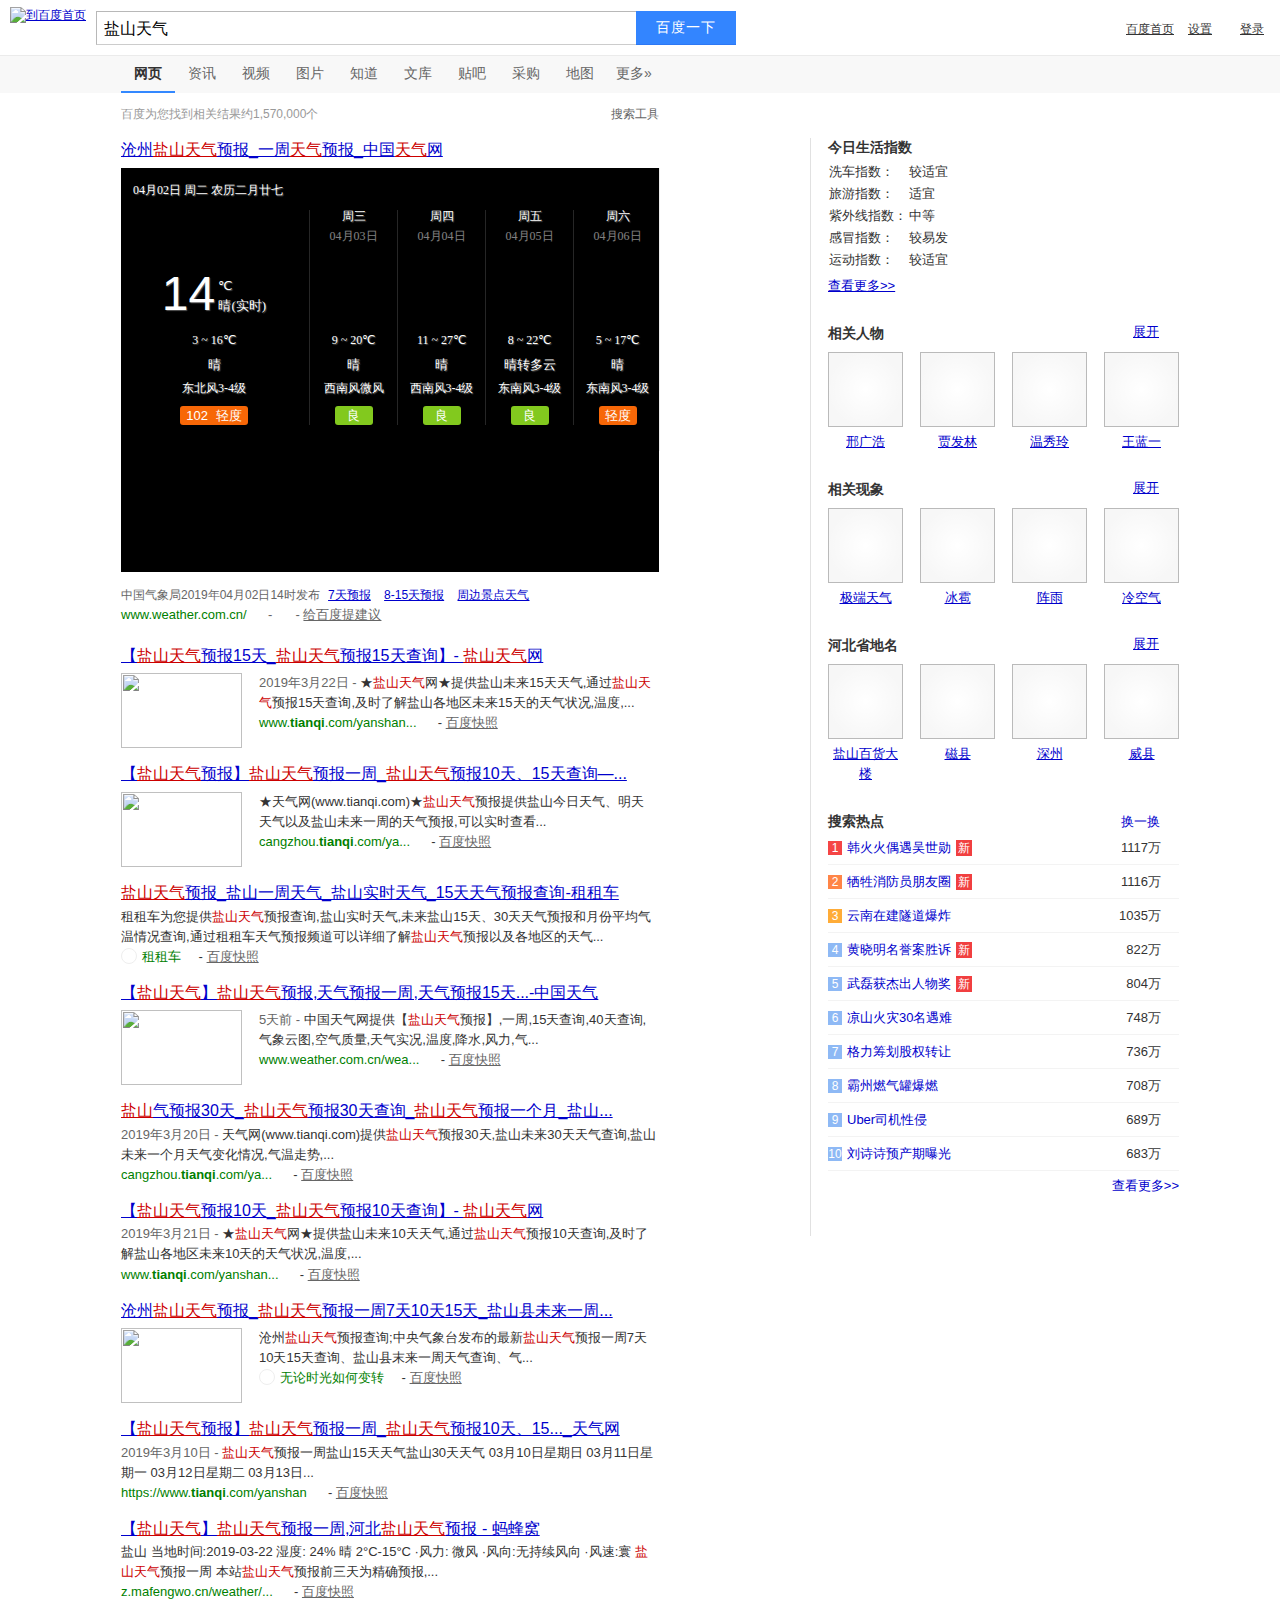
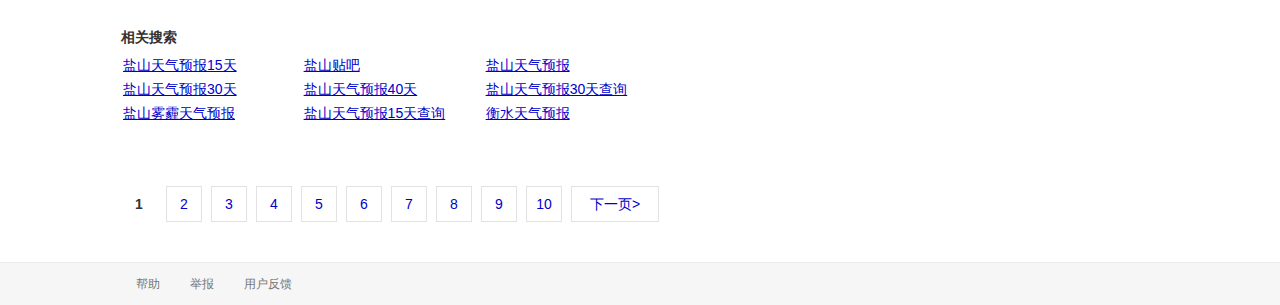
==== commit b0bddf75: "2019-04-02 14:16:06" ====
--- a/html/盐山天气_百度搜索.html
+++ b/html/盐山天气_百度搜索.html
@@ -1616,7 +1616,7 @@
 		
 
 <noscript>
-	<meta http-equiv="refresh" content="0; url=/s?wd=%E7%9B%90%E5%B1%B1%E5%A4%A9%E6%B0%94&oq=%E7%9B%90%E5%B1%B1%E5%A4%A9%E6%B0%94&ie=utf-8&rsv_pq=ad6ce89b00026451&rsv_t=99b3EVrLw4jP0TiX8ajrLukzvAXP781zBLdJrVyRqzbhLYc4Wjn2ER%2BHY5c&rqlang=cn&nojs=1&bqid=ad6ce89b00026451"/>
+	<meta http-equiv="refresh" content="0; url=/s?wd=%E7%9B%90%E5%B1%B1%E5%A4%A9%E6%B0%94&oq=%E7%9B%90%E5%B1%B1%E5%A4%A9%E6%B0%94&ie=utf-8&rsv_pq=8ddd1aff0003d8fe&rsv_t=d1025icv%2FIixyD1ivuSvEjOGO13WsCn2eS6L59eEEINMNmwsdf3anpKPito&rqlang=cn&nojs=1&bqid=8ddd1aff0003d8fe"/>
 </noscript>
 
 
@@ -1764,7 +1764,7 @@
 
 			
 
-<script>if(window.bds&&bds.util&&bds.util.setContainerWidth){bds.util.setContainerWidth();}</script><div id="head"><div class="head_wrapper"><div class="s_form"><div class="s_form_wrapper"><style>.index-logo-srcnew {display: none;}@media (-webkit-min-device-pixel-ratio: 2),(min--moz-device-pixel-ratio: 2),(-o-min-device-pixel-ratio: 2),(min-device-pixel-ratio: 2){.index-logo-src {display: none;}.index-logo-srcnew {display: inline;}}</style><div id="lg"><img hidefocus="true" src="//www.baidu.com/img/bd_logo1.png" width="270" height="129"></div><a href="/" id="result_logo" onmousedown="return c({'fm':'tab','tab':'logo'})"><img class='index-logo-src' src="//www.baidu.com/img/baidu_jgylogo3.gif" alt="到百度首页" title="到百度首页"><img class='index-logo-srcnew' src="//www.baidu.com/img/baidu_resultlogo@2.png" alt="到百度首页" title="到百度首页"></a><form id="form" name="f" action="/s" class="fm"><input type="hidden" name="ie" value="utf-8"><input type="hidden" name="f" value="8"><input type="hidden" name="rsv_bp" value="1"><input type=hidden name=ch value=""><input type=hidden name=tn value="baidu"><input type=hidden name=bar value=""><span class="bg s_ipt_wr"><input id="kw" name="wd" class="s_ipt" value="盐山天气" maxlength="255" autocomplete="off"></span><span class="bg s_btn_wr"><input type="submit" id="su" value="百度一下" class="bg s_btn"></span><span class="tools"><span id="mHolder"><div id="mCon"><span>输入法</span></div><ul id="mMenu"><li><a href="javascript:;" name="ime_hw">手写</a></li><li><a href="javascript:;" name="ime_py">拼音</a></li><li class="ln"></li><li><a href="javascript:;" name="ime_cl">关闭</a></li></ul></span></span><input type="hidden" name="oq" value="盐山天气"><input type="hidden" name="rsv_pq" value="ad6ce89b00026451"><input type="hidden" name="rsv_t" value="99b3EVrLw4jP0TiX8ajrLukzvAXP781zBLdJrVyRqzbhLYc4Wjn2ER+HY5c"><input type="hidden" name="rqlang" value="cn"></form><div id="m"></div></div></div><div id="u"><a class="toindex" href="/">百度首页</a><a href="javascript:;" name="tj_settingicon" class="pf">设置<i class="c-icon c-icon-triangle-down"></i></a><a href="https://passport.baidu.com/v2/?login&tpl=mn&u=http%3A%2F%2Fwww.baidu.com%2F&sms=5" name="tj_login" class="lb" onclick="return false;">登录</a></div><div id="u1"><a href="http://news.baidu.com" name="tj_trnews" class="mnav">新闻</a><a href="https://www.hao123.com" name="tj_trhao123" class="mnav">hao123</a><a href="http://map.baidu.com" name="tj_trmap" class="mnav">地图</a><a href="http://v.baidu.com" name="tj_trvideo" class="mnav">视频</a><a href="http://tieba.baidu.com" name="tj_trtieba" class="mnav">贴吧</a><a href="http://xueshu.baidu.com" name="tj_trxueshu" class="mnav">学术</a><a href="https://passport.baidu.com/v2/?login&tpl=mn&u=http%3A%2F%2Fwww.baidu.com%2F&sms=5" name="tj_login" class="lb" onclick="return false;">登录</a><a href="http://www.baidu.com/gaoji/preferences.html" name="tj_settingicon" class="pf">设置</a><a href="http://www.baidu.com/more/" name="tj_briicon" class="bri" style="display: block;">更多产品</a></div></div></div>
+<script>if(window.bds&&bds.util&&bds.util.setContainerWidth){bds.util.setContainerWidth();}</script><div id="head"><div class="head_wrapper"><div class="s_form"><div class="s_form_wrapper"><style>.index-logo-srcnew {display: none;}@media (-webkit-min-device-pixel-ratio: 2),(min--moz-device-pixel-ratio: 2),(-o-min-device-pixel-ratio: 2),(min-device-pixel-ratio: 2){.index-logo-src {display: none;}.index-logo-srcnew {display: inline;}}</style><div id="lg"><img hidefocus="true" src="//www.baidu.com/img/bd_logo1.png" width="270" height="129"></div><a href="/" id="result_logo" onmousedown="return c({'fm':'tab','tab':'logo'})"><img class='index-logo-src' src="//www.baidu.com/img/baidu_jgylogo3.gif" alt="到百度首页" title="到百度首页"><img class='index-logo-srcnew' src="//www.baidu.com/img/baidu_resultlogo@2.png" alt="到百度首页" title="到百度首页"></a><form id="form" name="f" action="/s" class="fm"><input type="hidden" name="ie" value="utf-8"><input type="hidden" name="f" value="8"><input type="hidden" name="rsv_bp" value="1"><input type=hidden name=ch value=""><input type=hidden name=tn value="baidu"><input type=hidden name=bar value=""><span class="bg s_ipt_wr"><input id="kw" name="wd" class="s_ipt" value="盐山天气" maxlength="255" autocomplete="off"></span><span class="bg s_btn_wr"><input type="submit" id="su" value="百度一下" class="bg s_btn"></span><span class="tools"><span id="mHolder"><div id="mCon"><span>输入法</span></div><ul id="mMenu"><li><a href="javascript:;" name="ime_hw">手写</a></li><li><a href="javascript:;" name="ime_py">拼音</a></li><li class="ln"></li><li><a href="javascript:;" name="ime_cl">关闭</a></li></ul></span></span><input type="hidden" name="oq" value="盐山天气"><input type="hidden" name="rsv_pq" value="8ddd1aff0003d8fe"><input type="hidden" name="rsv_t" value="d1025icv/IixyD1ivuSvEjOGO13WsCn2eS6L59eEEINMNmwsdf3anpKPito"><input type="hidden" name="rqlang" value="cn"></form><div id="m"></div></div></div><div id="u"><a class="toindex" href="/">百度首页</a><a href="javascript:;" name="tj_settingicon" class="pf">设置<i class="c-icon c-icon-triangle-down"></i></a><a href="https://passport.baidu.com/v2/?login&tpl=mn&u=http%3A%2F%2Fwww.baidu.com%2F&sms=5" name="tj_login" class="lb" onclick="return false;">登录</a></div><div id="u1"><a href="http://news.baidu.com" name="tj_trnews" class="mnav">新闻</a><a href="https://www.hao123.com" name="tj_trhao123" class="mnav">hao123</a><a href="http://map.baidu.com" name="tj_trmap" class="mnav">地图</a><a href="http://v.baidu.com" name="tj_trvideo" class="mnav">视频</a><a href="http://tieba.baidu.com" name="tj_trtieba" class="mnav">贴吧</a><a href="http://xueshu.baidu.com" name="tj_trxueshu" class="mnav">学术</a><a href="https://passport.baidu.com/v2/?login&tpl=mn&u=http%3A%2F%2Fwww.baidu.com%2F&sms=5" name="tj_login" class="lb" onclick="return false;">登录</a><a href="http://www.baidu.com/gaoji/preferences.html" name="tj_settingicon" class="pf">设置</a><a href="http://www.baidu.com/more/" name="tj_briicon" class="bri" style="display: block;">更多产品</a></div></div></div>
 
 
 <script>
@@ -2224,7 +2224,7 @@
 
 			
 
-<!--cxy_all+baidu+a3e346e8e0c3a6620de36a469e7c9f54+0000000000000000000000000000000000000000155216-->
+<!--cxy_all+baidu+93246228eee9e8b694dcc841029f59a0+0000000000000000000000000000000000000000155216-->
 
 
 
@@ -2366,7 +2366,7 @@
 
             
 	            
-                                                     <div class="s_tab" id="s_tab"><div class="s_tab_inner"><b>网页</b><a href="https://www.baidu.com/s?rtt=1&bsst=1&cl=2&tn=news&word=%E7%9B%90%E5%B1%B1%E5%A4%A9%E6%B0%94" wdfield="word"  onmousedown="return c({'fm':'tab','tab':'news'})" sync="true">资讯</a><a href="/sf/vsearch?pd=video&tn=vsearch&lid=ad6ce89b00026451&ie=utf-8&wd=%E7%9B%90%E5%B1%B1%E5%A4%A9%E6%B0%94&rsv_spt=7&rsv_bp=1&f=8&oq=%E7%9B%90%E5%B1%B1%E5%A4%A9%E6%B0%94&rsv_pq=ad6ce89b00026451&rsv_t=3981zPXSOUnk%2FRNQSzRi2x0gPv6SHkPwneTanvBnzoEWXeut%2FH3MNlQLFOE"  onmousedown="return c({'fm':'tab','tab':'video'})" >视频</a><a href="http://image.baidu.com/i?tn=baiduimage&ps=1&ct=201326592&lm=-1&cl=2&nc=1&ie=utf-8&word=%E7%9B%90%E5%B1%B1%E5%A4%A9%E6%B0%94" wdfield="word"  onmousedown="return c({'fm':'tab','tab':'pic'})" >图片</a><a href="http://zhidao.baidu.com/q?ct=17&pn=0&tn=ikaslist&rn=10&fr=wwwt&word=%E7%9B%90%E5%B1%B1%E5%A4%A9%E6%B0%94" wdfield="word"  onmousedown="return c({'fm':'tab','tab':'zhidao'})" >知道</a><a href="http://wenku.baidu.com/search?lm=0&od=0&ie=utf-8&word=%E7%9B%90%E5%B1%B1%E5%A4%A9%E6%B0%94" wdfield="word"  onmousedown="return c({'fm':'tab','tab':'wenku'})" >文库</a><a href="http://tieba.baidu.com/f?fr=wwwt&kw=%E7%9B%90%E5%B1%B1%E5%A4%A9%E6%B0%94" wdfield="kw"  onmousedown="return c({'fm':'tab','tab':'tieba'})" >贴吧</a><a href="https://b2b.baidu.com/s?fr=wwwt&q=%E7%9B%90%E5%B1%B1%E5%A4%A9%E6%B0%94" wdfield="q"  onmousedown="return c({'fm':'tab','tab':'b2b'})" >采购</a><a href="http://map.baidu.com/m?fr=ps01000&word=%E7%9B%90%E5%B1%B1%E5%A4%A9%E6%B0%94" wdfield="word"  onmousedown="return c({'fm':'tab','tab':'map'})" >地图</a><a href="http://www.baidu.com/more/"  onmousedown="return c({'fm':'tab','tab':'more'})" >更多»</a></div>
+                                                     <div class="s_tab" id="s_tab"><div class="s_tab_inner"><b>网页</b><a href="https://www.baidu.com/s?rtt=1&bsst=1&cl=2&tn=news&word=%E7%9B%90%E5%B1%B1%E5%A4%A9%E6%B0%94" wdfield="word"  onmousedown="return c({'fm':'tab','tab':'news'})" sync="true">资讯</a><a href="/sf/vsearch?pd=video&tn=vsearch&lid=8ddd1aff0003d8fe&ie=utf-8&wd=%E7%9B%90%E5%B1%B1%E5%A4%A9%E6%B0%94&rsv_spt=7&rsv_bp=1&f=8&oq=%E7%9B%90%E5%B1%B1%E5%A4%A9%E6%B0%94&rsv_pq=8ddd1aff0003d8fe&rsv_t=bc20X5jlmYcg7UhvxpzVszRB1lfzDQGzL%2BhFkZMs59t3nN7tdhfZzRpbpXg"  onmousedown="return c({'fm':'tab','tab':'video'})" >视频</a><a href="http://image.baidu.com/i?tn=baiduimage&ps=1&ct=201326592&lm=-1&cl=2&nc=1&ie=utf-8&word=%E7%9B%90%E5%B1%B1%E5%A4%A9%E6%B0%94" wdfield="word"  onmousedown="return c({'fm':'tab','tab':'pic'})" >图片</a><a href="http://zhidao.baidu.com/q?ct=17&pn=0&tn=ikaslist&rn=10&fr=wwwt&word=%E7%9B%90%E5%B1%B1%E5%A4%A9%E6%B0%94" wdfield="word"  onmousedown="return c({'fm':'tab','tab':'zhidao'})" >知道</a><a href="http://wenku.baidu.com/search?lm=0&od=0&ie=utf-8&word=%E7%9B%90%E5%B1%B1%E5%A4%A9%E6%B0%94" wdfield="word"  onmousedown="return c({'fm':'tab','tab':'wenku'})" >文库</a><a href="http://tieba.baidu.com/f?fr=wwwt&kw=%E7%9B%90%E5%B1%B1%E5%A4%A9%E6%B0%94" wdfield="kw"  onmousedown="return c({'fm':'tab','tab':'tieba'})" >贴吧</a><a href="https://b2b.baidu.com/s?fr=wwwt&q=%E7%9B%90%E5%B1%B1%E5%A4%A9%E6%B0%94" wdfield="q"  onmousedown="return c({'fm':'tab','tab':'b2b'})" >采购</a><a href="http://map.baidu.com/m?fr=ps01000&word=%E7%9B%90%E5%B1%B1%E5%A4%A9%E6%B0%94" wdfield="word"  onmousedown="return c({'fm':'tab','tab':'map'})" >地图</a><a href="http://www.baidu.com/more/"  onmousedown="return c({'fm':'tab','tab':'more'})" >更多»</a></div>
 </div>
 
 
@@ -2400,28 +2400,28 @@
         bds.comm.tn = "baidu";
         bds.comm.tng = "organic";
         bds.comm.queryEnc = "%D1%CE%C9%BD%CC%EC%C6%F8";
-        bds.comm.queryId = "ad6ce89b00026451";
+        bds.comm.queryId = "8ddd1aff0003d8fe";
         bds.comm.inter = "";
         bds.comm.resTemplateName = "baidu";
         bds.comm.sugHost = "https://sp0.baidu.com/5a1Fazu8AA54nxGko9WTAnF6hhy/su";
         bds.comm.ishome = 0;
         bds.comm.query = "盐山天气";
-        bds.comm.qid = "ad6ce89b00026451";
-        bds.comm.eqid = "ad6ce89b00026451000000035ca1c93f";	
+        bds.comm.qid = "8ddd1aff0003d8fe";
+        bds.comm.eqid = "8ddd1aff0003d8fe000000035ca2fda8";	
         bds.comm._se_click_track_flag = "";	
         bds.comm.cid = "0";
-        bds.comm.sid = "1453_25809_21099_28774_28722_28557_28697_28584_28518_28626_28606";
+        bds.comm.sid = "1453_21099_28774_28722_28557_28697_28584_28518_28626_28606";
         bds.comm.sampleval = ["new_sug_req"];
         bds.comm.stoken = "";
-        bds.comm.serverTime = "1554106687";
+        bds.comm.serverTime = "1554185641";
         bds.comm.user = "";
         bds.comm.username = "";
         bds.comm.userid = "0";
-		bds.comm.__rdNum = "2845";
+		bds.comm.__rdNum = "4577";
         bds.comm.useFavo = "";
         bds.comm.pinyin = "yanshantianqi";
         bds.comm.favoOn = "";
-        bds.comm.speedInfo = "[{\"ModuleId\":9537,\"TimeCost\":266.29,\"TimeSelf\":23.45},{\"ModuleId\":9540,\"TimeCost\":-1,\"TimeSelf\":-1,\"Idc\":\"0\"},{\"ModuleId\":9527,\"TimeCost\":235.9,\"TimeSelf\":38.05,\"isHitCache\":true,\"SubProcess\":[{\"ProcessId\":9531,\"TimeCost\":0,\"isHitCache\":true},{\"ProcessId\":9536,\"TimeCost\":102.5,\"isHitCache\":false},{\"ProcessId\":9535,\"TimeCost\":21.64,\"isHitCache\":false},{\"ProcessId\":9532,\"TimeCost\":176.21}]}]";
+        bds.comm.speedInfo = "[{\"ModuleId\":9537,\"TimeCost\":275.54,\"TimeSelf\":20.22},{\"ModuleId\":9540,\"TimeCost\":-1,\"TimeSelf\":-1,\"Idc\":\"0\"},{\"ModuleId\":9527,\"TimeCost\":250.29,\"TimeSelf\":30.46,\"isHitCache\":true,\"SubProcess\":[{\"ProcessId\":9531,\"TimeCost\":0,\"isHitCache\":true},{\"ProcessId\":9536,\"TimeCost\":163.46,\"isHitCache\":false},{\"ProcessId\":9535,\"TimeCost\":23.21,\"isHitCache\":false},{\"ProcessId\":9532,\"TimeCost\":196.62}]}]";
         bds.comm.topHijack = null;
         bds.comm.isDebug = false;
 		
@@ -2440,7 +2440,7 @@
 
 		
         bds.comm.pageSize = parseInt('10')||10;
-	bds.comm.encTn = '3981zPXSOUnk/RNQSzRi2x0gPv6SHkPwneTanvBnzoEWXeut/H3MNlQLFOE';		
+	bds.comm.encTn = 'bc20X5jlmYcg7UhvxpzVszRB1lfzDQGzL+hFkZMs59t3nN7tdhfZzRpbpXg';		
         bds.se.mon = {'loadedItems':[],'load':function(){},'srvt':-1};
         try {
             bds.se.mon.srvt = parseInt(document.cookie.match(new RegExp("(^| )BDSVRTM=([^;]*)(;|$)"))[2]);
@@ -2461,11 +2461,11 @@
 		_eclipse = "1";	
         login_success = [];
 
-        bds.comm.seinfo = {'fm':'se','T':'1554106687','y':'D3BFDFEF','rsv_cache': (bds.se.mon.srvt>0)?0:1 };
+        bds.comm.seinfo = {'fm':'se','T':'1554185641','y':'F6BCFD8D','rsv_cache': (bds.se.mon.srvt>0)?0:1 };
         bds.comm.cgif = "https://sp0.baidu.com/9foIbT3kAMgDnd_/c.gif?t=0&q=%D1%CE%C9%BD%CC%EC%C6%F8&p=0&pn=1";
 
 		bds.comm.upn = {"browser":"chrome","os":"windows","win":"win8.1","browsertype":"chrome"};
-        bds.comm.cookie = {"BAIDUID":"7975D9FD62B5993DF8B14A0928A6EC89:FG=1","BIDUPSID":"7975D9FD62B5993DF8B14A0928A6EC89","PSTM":"1504602694","sug":"3","sugstore":"0","ORIGIN":"2","bdime":"0","BD_UPN":"12314553","BDORZ":"B490B5EBF6F3CD402E515D22BCDA1598","delPer":"0","BD_HOME":"0","BD_CK_SAM":"1","PSINO":"1","H_PS_PSSID":"1453_25809_21099_28774_28722_28557_28697_28584_28518_28626_28606","H_PS_645EC":"17d7iS1vqCuep\/ZfHoBUr\/rPdeI3nHE9v1Zp+SfLWV2dh43buhrUM\/mVMLk","BDSVRTM":"265"};
+        bds.comm.cookie = {"BAIDUID":"7975D9FD62B5993DF8B14A0928A6EC89:FG=1","BIDUPSID":"7975D9FD62B5993DF8B14A0928A6EC89","PSTM":"1504602694","sug":"3","sugstore":"0","ORIGIN":"2","bdime":"0","BD_UPN":"12314553","BDORZ":"B490B5EBF6F3CD402E515D22BCDA1598","H_PS_PSSID":"1453_21099_28774_28722_28557_28697_28584_28518_28626_28606","delPer":"0","BD_CK_SAM":"1","PSINO":"1","H_PS_645EC":"783eHGvLw4ETd+eJIt8WLoBQZTUOt32IUT2QVPhRpa17IX9IFEIYtG5a5AM"};
                     bds.comm.urlRecFlag = "0";
                 
                     bds.comm.bfe_sample=null;
@@ -3154,266 +3154,266 @@
                         <tbody >
                     <tr>
                                                                                                                                                                         
-                                                                                                                                                            <td><span><span class="c-index  c-index-hot1 c-gap-icon-right-small">1</span><a target="_blank" title="吴宣仪行李箱丢失" href="/s?wd=%E5%90%B4%E5%AE%A3%E4%BB%AA%E8%A1%8C%E6%9D%8E%E7%AE%B1%E4%B8%A2%E5%A4%B1&usm=1&ie=utf-8&rsv_cq=%E7%9B%90%E5%B1%B1%E5%A4%A9%E6%B0%94&rsv_dl=0_right_fyb_pchot_20811_01&rsf=f8f1d934dfd4b32b29c7a0536bcafe75_1_10_1">吴宣仪行李箱丢失</a></span><span class="c-text c-text-danger c-gap-icon-left-small opr-toplist1-new">新</span></td>
-                <td class="opr-toplist1-right">107万<i class="opr-toplist1-st c-icon "></i></td>
+                                                                                                                                                            <td><span><span class="c-index  c-index-hot1 c-gap-icon-right-small">1</span><a target="_blank" title="韩火火偶遇吴世勋" href="/s?wd=%E9%9F%A9%E7%81%AB%E7%81%AB%E5%81%B6%E9%81%87%E5%90%B4%E4%B8%96%E5%8B%8B&usm=1&ie=utf-8&rsv_cq=%E7%9B%90%E5%B1%B1%E5%A4%A9%E6%B0%94&rsv_dl=0_right_fyb_pchot_20811_01&rsf=9469f9741013770d6b5d2da1169c3562_1_10_1">韩火火偶遇吴世勋</a></span><span class="c-text c-text-danger c-gap-icon-left-small opr-toplist1-new">新</span></td>
+                <td class="opr-toplist1-right">1117万<i class="opr-toplist1-st c-icon "></i></td>
             </tr>
                                     <tr>
                                                                                                                                                                         
-                                                                                                                                                            <td><span><span class="c-index  c-index-hot2 c-gap-icon-right-small">2</span><a target="_blank" title="吴秀波近照曝光" href="/s?wd=%E5%90%B4%E7%A7%80%E6%B3%A2%E8%BF%91%E7%85%A7%E6%9B%9D%E5%85%89&usm=1&ie=utf-8&rsv_cq=%E7%9B%90%E5%B1%B1%E5%A4%A9%E6%B0%94&rsv_dl=0_right_fyb_pchot_20811_01&rsf=f8f1d934dfd4b32b29c7a0536bcafe75_1_10_2">吴秀波近照曝光</a></span></td>
-                <td class="opr-toplist1-right">82万<i class="opr-toplist1-st c-icon "></i></td>
+                                                                                                                                                            <td><span><span class="c-index  c-index-hot2 c-gap-icon-right-small">2</span><a target="_blank" title="牺牲消防员朋友圈" href="/s?wd=%E7%89%BA%E7%89%B2%E6%B6%88%E9%98%B2%E5%91%98%E6%9C%8B%E5%8F%8B%E5%9C%88&usm=1&ie=utf-8&rsv_cq=%E7%9B%90%E5%B1%B1%E5%A4%A9%E6%B0%94&rsv_dl=0_right_fyb_pchot_20811_01&rsf=9469f9741013770d6b5d2da1169c3562_1_10_2">牺牲消防员朋友圈</a></span><span class="c-text c-text-danger c-gap-icon-left-small opr-toplist1-new">新</span></td>
+                <td class="opr-toplist1-right">1116万<i class="opr-toplist1-st c-icon "></i></td>
             </tr>
                                     <tr>
                                                                                                                                                                         
-                                                                                                                                                            <td><span><span class="c-index  c-index-hot3 c-gap-icon-right-small">3</span><a target="_blank" title="黄光裕明年出狱" href="/s?wd=%E9%BB%84%E5%85%89%E8%A3%95%E6%98%8E%E5%B9%B4%E5%87%BA%E7%8B%B1&usm=1&ie=utf-8&rsv_cq=%E7%9B%90%E5%B1%B1%E5%A4%A9%E6%B0%94&rsv_dl=0_right_fyb_pchot_20811_01&rsf=f8f1d934dfd4b32b29c7a0536bcafe75_1_10_3">黄光裕明年出狱</a></span><span class="c-text c-text-danger c-gap-icon-left-small opr-toplist1-new">新</span></td>
-                <td class="opr-toplist1-right">72万<i class="opr-toplist1-st c-icon "></i></td>
+                                                                                                                                                            <td><span><span class="c-index  c-index-hot3 c-gap-icon-right-small">3</span><a target="_blank" title="云南在建隧道爆炸" href="/s?wd=%E4%BA%91%E5%8D%97%E5%9C%A8%E5%BB%BA%E9%9A%A7%E9%81%93%E7%88%86%E7%82%B8&usm=1&ie=utf-8&rsv_cq=%E7%9B%90%E5%B1%B1%E5%A4%A9%E6%B0%94&rsv_dl=0_right_fyb_pchot_20811_01&rsf=9469f9741013770d6b5d2da1169c3562_1_10_3">云南在建隧道爆炸</a></span></td>
+                <td class="opr-toplist1-right">1035万<i class="opr-toplist1-st c-icon "></i></td>
             </tr>
                                     <tr>
                                                                                                                                                                         
-                                                                                                                                                            <td><span><span class="c-index  c-gap-icon-right-small">4</span><a target="_blank" title="成龙亮相慈善晚会" href="/s?wd=%E6%88%90%E9%BE%99%E4%BA%AE%E7%9B%B8%E6%85%88%E5%96%84%E6%99%9A%E4%BC%9A&usm=1&ie=utf-8&rsv_cq=%E7%9B%90%E5%B1%B1%E5%A4%A9%E6%B0%94&rsv_dl=0_right_fyb_pchot_20811_01&rsf=f8f1d934dfd4b32b29c7a0536bcafe75_1_10_4">成龙亮相慈善晚会</a></span></td>
-                <td class="opr-toplist1-right">65万<i class="opr-toplist1-st c-icon "></i></td>
+                                                                                                                                                            <td><span><span class="c-index  c-gap-icon-right-small">4</span><a target="_blank" title="黄晓明名誉案胜诉" href="/s?wd=%E9%BB%84%E6%99%93%E6%98%8E%E5%90%8D%E8%AA%89%E6%A1%88%E8%83%9C%E8%AF%89&usm=1&ie=utf-8&rsv_cq=%E7%9B%90%E5%B1%B1%E5%A4%A9%E6%B0%94&rsv_dl=0_right_fyb_pchot_20811_01&rsf=9469f9741013770d6b5d2da1169c3562_1_10_4">黄晓明名誉案胜诉</a></span><span class="c-text c-text-danger c-gap-icon-left-small opr-toplist1-new">新</span></td>
+                <td class="opr-toplist1-right">822万<i class="opr-toplist1-st c-icon "></i></td>
             </tr>
                                     <tr>
                                                                                                                                                                         
-                                                                                                                                                            <td><span><span class="c-index  c-gap-icon-right-small">5</span><a target="_blank" title="扬大老师骚扰学生" href="/s?wd=%E6%89%AC%E5%A4%A7%E8%80%81%E5%B8%88%E9%AA%9A%E6%89%B0%E5%AD%A6%E7%94%9F&usm=1&ie=utf-8&rsv_cq=%E7%9B%90%E5%B1%B1%E5%A4%A9%E6%B0%94&rsv_dl=0_right_fyb_pchot_20811_01&rsf=f8f1d934dfd4b32b29c7a0536bcafe75_1_10_5">扬大老师骚扰学生</a></span><span class="c-text c-text-danger c-gap-icon-left-small opr-toplist1-new">新</span></td>
-                <td class="opr-toplist1-right">57万<i class="opr-toplist1-st c-icon "></i></td>
+                                                                                                                                                            <td><span><span class="c-index  c-gap-icon-right-small">5</span><a target="_blank" title="武磊获杰出人物奖" href="/s?wd=%E6%AD%A6%E7%A3%8A%E8%8E%B7%E6%9D%B0%E5%87%BA%E4%BA%BA%E7%89%A9%E5%A5%96&usm=1&ie=utf-8&rsv_cq=%E7%9B%90%E5%B1%B1%E5%A4%A9%E6%B0%94&rsv_dl=0_right_fyb_pchot_20811_01&rsf=9469f9741013770d6b5d2da1169c3562_1_10_5">武磊获杰出人物奖</a></span><span class="c-text c-text-danger c-gap-icon-left-small opr-toplist1-new">新</span></td>
+                <td class="opr-toplist1-right">804万<i class="opr-toplist1-st c-icon "></i></td>
             </tr>
                                     <tr>
                                                                                                                                                                         
-                                                                                                                                                            <td><span><span class="c-index  c-gap-icon-right-small">6</span><a target="_blank" title="孙杨1500米夺冠" href="/s?wd=%E5%AD%99%E6%9D%A81500%E7%B1%B3%E5%A4%BA%E5%86%A0&usm=1&ie=utf-8&rsv_cq=%E7%9B%90%E5%B1%B1%E5%A4%A9%E6%B0%94&rsv_dl=0_right_fyb_pchot_20811_01&rsf=f8f1d934dfd4b32b29c7a0536bcafe75_1_10_6">孙杨1500米夺冠</a></span></td>
-                <td class="opr-toplist1-right">54万<i class="opr-toplist1-st c-icon "></i></td>
+                                                                                                                                                            <td><span><span class="c-index  c-gap-icon-right-small">6</span><a target="_blank" title="凉山火灾30名遇难" href="/s?wd=%E5%87%89%E5%B1%B1%E7%81%AB%E7%81%BE30%E5%90%8D%E9%81%87%E9%9A%BE&usm=1&ie=utf-8&rsv_cq=%E7%9B%90%E5%B1%B1%E5%A4%A9%E6%B0%94&rsv_dl=0_right_fyb_pchot_20811_01&rsf=9469f9741013770d6b5d2da1169c3562_1_10_6">凉山火灾30名遇难</a></span></td>
+                <td class="opr-toplist1-right">748万<i class="opr-toplist1-st c-icon "></i></td>
             </tr>
                                     <tr>
                                                                                                                                                                         
-                                                                                                                                                            <td><span><span class="c-index  c-gap-icon-right-small">7</span><a target="_blank" title="张国荣逝世16周年" href="/s?wd=%E5%BC%A0%E5%9B%BD%E8%8D%A3%E9%80%9D%E4%B8%9616%E5%91%A8%E5%B9%B4&usm=1&ie=utf-8&rsv_cq=%E7%9B%90%E5%B1%B1%E5%A4%A9%E6%B0%94&rsv_dl=0_right_fyb_pchot_20811_01&rsf=f8f1d934dfd4b32b29c7a0536bcafe75_1_10_7">张国荣逝世16周年</a></span></td>
-                <td class="opr-toplist1-right">51万<i class="opr-toplist1-st c-icon "></i></td>
+                                                                                                                                                            <td><span><span class="c-index  c-gap-icon-right-small">7</span><a target="_blank" title="格力筹划股权转让" href="/s?wd=%E6%A0%BC%E5%8A%9B%E7%AD%B9%E5%88%92%E8%82%A1%E6%9D%83%E8%BD%AC%E8%AE%A9&usm=1&ie=utf-8&rsv_cq=%E7%9B%90%E5%B1%B1%E5%A4%A9%E6%B0%94&rsv_dl=0_right_fyb_pchot_20811_01&rsf=9469f9741013770d6b5d2da1169c3562_1_10_7">格力筹划股权转让</a></span></td>
+                <td class="opr-toplist1-right">736万<i class="opr-toplist1-st c-icon "></i></td>
             </tr>
                                     <tr>
                                                                                                                                                                         
-                                                                                                                                                            <td><span><span class="c-index  c-gap-icon-right-small">8</span><a target="_blank" title="人大放8天春假" href="/s?wd=%E4%BA%BA%E5%A4%A7%E6%94%BE8%E5%A4%A9%E6%98%A5%E5%81%87&usm=1&ie=utf-8&rsv_cq=%E7%9B%90%E5%B1%B1%E5%A4%A9%E6%B0%94&rsv_dl=0_right_fyb_pchot_20811_01&rsf=f8f1d934dfd4b32b29c7a0536bcafe75_1_10_8">人大放8天春假</a></span><span class="c-text c-text-danger c-gap-icon-left-small opr-toplist1-new">新</span></td>
-                <td class="opr-toplist1-right">49万<i class="opr-toplist1-st c-icon "></i></td>
+                                                                                                                                                            <td><span><span class="c-index  c-gap-icon-right-small">8</span><a target="_blank" title="霸州燃气罐爆燃" href="/s?wd=%E9%9C%B8%E5%B7%9E%E7%87%83%E6%B0%94%E7%BD%90%E7%88%86%E7%87%83&usm=1&ie=utf-8&rsv_cq=%E7%9B%90%E5%B1%B1%E5%A4%A9%E6%B0%94&rsv_dl=0_right_fyb_pchot_20811_01&rsf=9469f9741013770d6b5d2da1169c3562_1_10_8">霸州燃气罐爆燃</a></span></td>
+                <td class="opr-toplist1-right">708万<i class="opr-toplist1-st c-icon "></i></td>
             </tr>
                                     <tr>
                                                                                                                                                                         
-                                                                                                                                                            <td><span><span class="c-index  c-gap-icon-right-small">9</span><a target="_blank" title="张紫妍证人遭侮辱" href="/s?wd=%E5%BC%A0%E7%B4%AB%E5%A6%8D%E8%AF%81%E4%BA%BA%E9%81%AD%E4%BE%AE%E8%BE%B1&usm=1&ie=utf-8&rsv_cq=%E7%9B%90%E5%B1%B1%E5%A4%A9%E6%B0%94&rsv_dl=0_right_fyb_pchot_20811_01&rsf=f8f1d934dfd4b32b29c7a0536bcafe75_1_10_9">张紫妍证人遭侮辱</a></span></td>
-                <td class="opr-toplist1-right">47万<i class="opr-toplist1-st c-icon "></i></td>
+                                                                                                                                                            <td><span><span class="c-index  c-gap-icon-right-small">9</span><a target="_blank" title="Uber司机性侵" href="/s?wd=Uber%E5%8F%B8%E6%9C%BA%E6%80%A7%E4%BE%B5&usm=1&ie=utf-8&rsv_cq=%E7%9B%90%E5%B1%B1%E5%A4%A9%E6%B0%94&rsv_dl=0_right_fyb_pchot_20811_01&rsf=9469f9741013770d6b5d2da1169c3562_1_10_9">Uber司机性侵</a></span></td>
+                <td class="opr-toplist1-right">689万<i class="opr-toplist1-st c-icon "></i></td>
             </tr>
                                     <tr>
                                                                                                                                                                         
-                                                                                                                                                            <td><span><span class="c-index  c-gap-icon-right-small">10</span><a target="_blank" title="钱宝网案一审开庭" href="/s?wd=%E9%92%B1%E5%AE%9D%E7%BD%91%E6%A1%88%E4%B8%80%E5%AE%A1%E5%BC%80%E5%BA%AD&usm=1&ie=utf-8&rsv_cq=%E7%9B%90%E5%B1%B1%E5%A4%A9%E6%B0%94&rsv_dl=0_right_fyb_pchot_20811_01&rsf=f8f1d934dfd4b32b29c7a0536bcafe75_1_10_10">钱宝网案一审开庭</a></span></td>
-                <td class="opr-toplist1-right">46万<i class="opr-toplist1-st c-icon "></i></td>
+                                                                                                                                                            <td><span><span class="c-index  c-gap-icon-right-small">10</span><a target="_blank" title="刘诗诗预产期曝光" href="/s?wd=%E5%88%98%E8%AF%97%E8%AF%97%E9%A2%84%E4%BA%A7%E6%9C%9F%E6%9B%9D%E5%85%89&usm=1&ie=utf-8&rsv_cq=%E7%9B%90%E5%B1%B1%E5%A4%A9%E6%B0%94&rsv_dl=0_right_fyb_pchot_20811_01&rsf=9469f9741013770d6b5d2da1169c3562_1_10_10">刘诗诗预产期曝光</a></span></td>
+                <td class="opr-toplist1-right">683万<i class="opr-toplist1-st c-icon "></i></td>
             </tr>
                 </tbody>
                                 <tbody style="display:none">
                     <tr>
                                                                                                                                                                         
-                                                                                                                                                            <td><span><span class="c-index  c-gap-icon-right-small">11</span><a target="_blank" title="王源否认走后门" href="/s?wd=%E7%8E%8B%E6%BA%90%E5%90%A6%E8%AE%A4%E8%B5%B0%E5%90%8E%E9%97%A8&usm=1&ie=utf-8&rsv_cq=%E7%9B%90%E5%B1%B1%E5%A4%A9%E6%B0%94&rsv_dl=0_right_fyb_pchot_20811_01&rsf=f8f1d934dfd4b32b29c7a0536bcafe75_11_20_11">王源否认走后门</a></span></td>
-                <td class="opr-toplist1-right">40万<i class="opr-toplist1-st c-icon "></i></td>
+                                                                                                                                                            <td><span><span class="c-index  c-gap-icon-right-small">11</span><a target="_blank" title="瑞幸抵押咖啡机" href="/s?wd=%E7%91%9E%E5%B9%B8%E6%8A%B5%E6%8A%BC%E5%92%96%E5%95%A1%E6%9C%BA&usm=1&ie=utf-8&rsv_cq=%E7%9B%90%E5%B1%B1%E5%A4%A9%E6%B0%94&rsv_dl=0_right_fyb_pchot_20811_01&rsf=9469f9741013770d6b5d2da1169c3562_11_20_11">瑞幸抵押咖啡机</a></span><span class="c-text c-text-danger c-gap-icon-left-small opr-toplist1-new">新</span></td>
+                <td class="opr-toplist1-right">672万<i class="opr-toplist1-st c-icon "></i></td>
             </tr>
                                     <tr>
                                                                                                                                                                         
-                                                                                                                                                            <td><span><span class="c-index  c-gap-icon-right-small">12</span><a target="_blank" title="脑死亡奇迹产子" href="/s?wd=%E8%84%91%E6%AD%BB%E4%BA%A1%E5%A5%87%E8%BF%B9%E4%BA%A7%E5%AD%90&usm=1&ie=utf-8&rsv_cq=%E7%9B%90%E5%B1%B1%E5%A4%A9%E6%B0%94&rsv_dl=0_right_fyb_pchot_20811_01&rsf=f8f1d934dfd4b32b29c7a0536bcafe75_11_20_12">脑死亡奇迹产子</a></span><span class="c-text c-text-danger c-gap-icon-left-small opr-toplist1-new">新</span></td>
-                <td class="opr-toplist1-right">39万<i class="opr-toplist1-st c-icon "></i></td>
+                                                                                                                                                            <td><span><span class="c-index  c-gap-icon-right-small">12</span><a target="_blank" title="梁静茹在线打假" href="/s?wd=%E6%A2%81%E9%9D%99%E8%8C%B9%E5%9C%A8%E7%BA%BF%E6%89%93%E5%81%87&usm=1&ie=utf-8&rsv_cq=%E7%9B%90%E5%B1%B1%E5%A4%A9%E6%B0%94&rsv_dl=0_right_fyb_pchot_20811_01&rsf=9469f9741013770d6b5d2da1169c3562_11_20_12">梁静茹在线打假</a></span></td>
+                <td class="opr-toplist1-right">659万<i class="opr-toplist1-st c-icon "></i></td>
             </tr>
                                     <tr>
                                                                                                                                                                         
-                                                                                                                                                            <td><span><span class="c-index  c-gap-icon-right-small">13</span><a target="_blank" title="娃哈哈智能机器人" href="/s?wd=%E5%A8%83%E5%93%88%E5%93%88%E6%99%BA%E8%83%BD%E6%9C%BA%E5%99%A8%E4%BA%BA&usm=1&ie=utf-8&rsv_cq=%E7%9B%90%E5%B1%B1%E5%A4%A9%E6%B0%94&rsv_dl=0_right_fyb_pchot_20811_01&rsf=f8f1d934dfd4b32b29c7a0536bcafe75_11_20_13">娃哈哈智能机器人</a></span><span class="c-text c-text-danger c-gap-icon-left-small opr-toplist1-new">新</span></td>
-                <td class="opr-toplist1-right">37万<i class="opr-toplist1-st c-icon "></i></td>
+                                                                                                                                                            <td><span><span class="c-index  c-gap-icon-right-small">13</span><a target="_blank" title="互联网岳麓峰会" href="/s?wd=%E4%BA%92%E8%81%94%E7%BD%91%E5%B2%B3%E9%BA%93%E5%B3%B0%E4%BC%9A&usm=1&ie=utf-8&rsv_cq=%E7%9B%90%E5%B1%B1%E5%A4%A9%E6%B0%94&rsv_dl=0_right_fyb_pchot_20811_01&rsf=9469f9741013770d6b5d2da1169c3562_11_20_13">互联网岳麓峰会</a></span><span class="c-text c-text-danger c-gap-icon-left-small opr-toplist1-new">新</span></td>
+                <td class="opr-toplist1-right">635万<i class="opr-toplist1-st c-icon "></i></td>
             </tr>
                                     <tr>
                                                                                                                                                                         
-                                                                                                                                                            <td><span><span class="c-index  c-gap-icon-right-small">14</span><a target="_blank" title="李易峰疑合约到期" href="/s?wd=%E6%9D%8E%E6%98%93%E5%B3%B0%E7%96%91%E5%90%88%E7%BA%A6%E5%88%B0%E6%9C%9F&usm=1&ie=utf-8&rsv_cq=%E7%9B%90%E5%B1%B1%E5%A4%A9%E6%B0%94&rsv_dl=0_right_fyb_pchot_20811_01&rsf=f8f1d934dfd4b32b29c7a0536bcafe75_11_20_14">李易峰疑合约到期</a></span></td>
-                <td class="opr-toplist1-right">37万<i class="opr-toplist1-st c-icon "></i></td>
+                                                                                                                                                            <td><span><span class="c-index  c-gap-icon-right-small">14</span><a target="_blank" title="孙杨1500米夺冠" href="/s?wd=%E5%AD%99%E6%9D%A81500%E7%B1%B3%E5%A4%BA%E5%86%A0&usm=1&ie=utf-8&rsv_cq=%E7%9B%90%E5%B1%B1%E5%A4%A9%E6%B0%94&rsv_dl=0_right_fyb_pchot_20811_01&rsf=9469f9741013770d6b5d2da1169c3562_11_20_14">孙杨1500米夺冠</a></span></td>
+                <td class="opr-toplist1-right">618万<i class="opr-toplist1-st c-icon "></i></td>
             </tr>
                                     <tr>
                                                                                                                                                                         
-                                                                                                                                                            <td><span><span class="c-index  c-gap-icon-right-small">15</span><a target="_blank" title="日本现新年号令和" href="/s?wd=%E6%97%A5%E6%9C%AC%E7%8E%B0%E6%96%B0%E5%B9%B4%E5%8F%B7%E4%BB%A4%E5%92%8C&usm=1&ie=utf-8&rsv_cq=%E7%9B%90%E5%B1%B1%E5%A4%A9%E6%B0%94&rsv_dl=0_right_fyb_pchot_20811_01&rsf=f8f1d934dfd4b32b29c7a0536bcafe75_11_20_15">日本现新年号令和</a></span></td>
-                <td class="opr-toplist1-right">37万<i class="opr-toplist1-st c-icon "></i></td>
+                                                                                                                                                            <td><span><span class="c-index  c-gap-icon-right-small">15</span><a target="_blank" title="地球熄灯一小时" href="/s?wd=%E5%9C%B0%E7%90%83%E7%86%84%E7%81%AF%E4%B8%80%E5%B0%8F%E6%97%B6&usm=1&ie=utf-8&rsv_cq=%E7%9B%90%E5%B1%B1%E5%A4%A9%E6%B0%94&rsv_dl=0_right_fyb_pchot_20811_01&rsf=9469f9741013770d6b5d2da1169c3562_11_20_15">地球熄灯一小时</a></span></td>
+                <td class="opr-toplist1-right">607万<i class="opr-toplist1-st c-icon "></i></td>
             </tr>
                                     <tr>
                                                                                                                                                                         
-                                                                                                                                                            <td><span><span class="c-index  c-gap-icon-right-small">16</span><a target="_blank" title="考辛斯驱逐出场" href="/s?wd=%E8%80%83%E8%BE%9B%E6%96%AF%E9%A9%B1%E9%80%90%E5%87%BA%E5%9C%BA&usm=1&ie=utf-8&rsv_cq=%E7%9B%90%E5%B1%B1%E5%A4%A9%E6%B0%94&rsv_dl=0_right_fyb_pchot_20811_01&rsf=f8f1d934dfd4b32b29c7a0536bcafe75_11_20_16">考辛斯驱逐出场</a></span></td>
-                <td class="opr-toplist1-right">37万<i class="opr-toplist1-st c-icon "></i></td>
+                                                                                                                                                            <td><span><span class="c-index  c-gap-icon-right-small">16</span><a target="_blank" title="勇士裁判报告" href="/s?wd=%E5%8B%87%E5%A3%AB%E8%A3%81%E5%88%A4%E6%8A%A5%E5%91%8A&usm=1&ie=utf-8&rsv_cq=%E7%9B%90%E5%B1%B1%E5%A4%A9%E6%B0%94&rsv_dl=0_right_fyb_pchot_20811_01&rsf=9469f9741013770d6b5d2da1169c3562_11_20_16">勇士裁判报告</a></span></td>
+                <td class="opr-toplist1-right">602万<i class="opr-toplist1-st c-icon "></i></td>
             </tr>
                                     <tr>
                                                                                                                                                                         
-                                                                                                                                                            <td><span><span class="c-index  c-gap-icon-right-small">17</span><a target="_blank" title="三星爆炸案终审" href="/s?wd=%E4%B8%89%E6%98%9F%E7%88%86%E7%82%B8%E6%A1%88%E7%BB%88%E5%AE%A1&usm=1&ie=utf-8&rsv_cq=%E7%9B%90%E5%B1%B1%E5%A4%A9%E6%B0%94&rsv_dl=0_right_fyb_pchot_20811_01&rsf=f8f1d934dfd4b32b29c7a0536bcafe75_11_20_17">三星爆炸案终审</a></span><span class="c-text c-text-danger c-gap-icon-left-small opr-toplist1-new">新</span></td>
-                <td class="opr-toplist1-right">35万<i class="opr-toplist1-st c-icon "></i></td>
+                                                                                                                                                            <td><span><span class="c-index  c-gap-icon-right-small">17</span><a target="_blank" title="斯洛伐克女总统" href="/s?wd=%E6%96%AF%E6%B4%9B%E4%BC%90%E5%85%8B%E5%A5%B3%E6%80%BB%E7%BB%9F&usm=1&ie=utf-8&rsv_cq=%E7%9B%90%E5%B1%B1%E5%A4%A9%E6%B0%94&rsv_dl=0_right_fyb_pchot_20811_01&rsf=9469f9741013770d6b5d2da1169c3562_11_20_17">斯洛伐克女总统</a></span></td>
+                <td class="opr-toplist1-right">547万<i class="opr-toplist1-st c-icon "></i></td>
             </tr>
                                     <tr>
                                                                                                                                                                         
-                                                                                                                                                            <td><span><span class="c-index  c-gap-icon-right-small">18</span><a target="_blank" title="尹正怀念张国荣" href="/s?wd=%E5%B0%B9%E6%AD%A3%E6%80%80%E5%BF%B5%E5%BC%A0%E5%9B%BD%E8%8D%A3&usm=1&ie=utf-8&rsv_cq=%E7%9B%90%E5%B1%B1%E5%A4%A9%E6%B0%94&rsv_dl=0_right_fyb_pchot_20811_01&rsf=f8f1d934dfd4b32b29c7a0536bcafe75_11_20_18">尹正怀念张国荣</a></span><span class="c-text c-text-danger c-gap-icon-left-small opr-toplist1-new">新</span></td>
-                <td class="opr-toplist1-right">34万<i class="opr-toplist1-st c-icon "></i></td>
+                                                                                                                                                            <td><span><span class="c-index  c-gap-icon-right-small">18</span><a target="_blank" title="保姆纵火案和解" href="/s?wd=%E4%BF%9D%E5%A7%86%E7%BA%B5%E7%81%AB%E6%A1%88%E5%92%8C%E8%A7%A3&usm=1&ie=utf-8&rsv_cq=%E7%9B%90%E5%B1%B1%E5%A4%A9%E6%B0%94&rsv_dl=0_right_fyb_pchot_20811_01&rsf=9469f9741013770d6b5d2da1169c3562_11_20_18">保姆纵火案和解</a></span><span class="c-text c-text-danger c-gap-icon-left-small opr-toplist1-new">新</span></td>
+                <td class="opr-toplist1-right">543万<i class="opr-toplist1-st c-icon "></i></td>
             </tr>
                                     <tr>
                                                                                                                                                                         
-                                                                                                                                                            <td><span><span class="c-index  c-gap-icon-right-small">19</span><a target="_blank" title="两代张无忌同框" href="/s?wd=%E4%B8%A4%E4%BB%A3%E5%BC%A0%E6%97%A0%E5%BF%8C%E5%90%8C%E6%A1%86&usm=1&ie=utf-8&rsv_cq=%E7%9B%90%E5%B1%B1%E5%A4%A9%E6%B0%94&rsv_dl=0_right_fyb_pchot_20811_01&rsf=f8f1d934dfd4b32b29c7a0536bcafe75_11_20_19">两代张无忌同框</a></span></td>
-                <td class="opr-toplist1-right">34万<i class="opr-toplist1-st c-icon "></i></td>
+                                                                                                                                                            <td><span><span class="c-index  c-gap-icon-right-small">19</span><a target="_blank" title="乐视股票暂停上市" href="/s?wd=%E4%B9%90%E8%A7%86%E8%82%A1%E7%A5%A8%E6%9A%82%E5%81%9C%E4%B8%8A%E5%B8%82&usm=1&ie=utf-8&rsv_cq=%E7%9B%90%E5%B1%B1%E5%A4%A9%E6%B0%94&rsv_dl=0_right_fyb_pchot_20811_01&rsf=9469f9741013770d6b5d2da1169c3562_11_20_19">乐视股票暂停上市</a></span><span class="c-text c-text-danger c-gap-icon-left-small opr-toplist1-new">新</span></td>
+                <td class="opr-toplist1-right">542万<i class="opr-toplist1-st c-icon "></i></td>
             </tr>
                                     <tr>
                                                                                                                                                                         
-                                                                                                                                                            <td><span><span class="c-index  c-gap-icon-right-small">20</span><a target="_blank" title="天链二号成功发射" href="/s?wd=%E5%A4%A9%E9%93%BE%E4%BA%8C%E5%8F%B7%E6%88%90%E5%8A%9F%E5%8F%91%E5%B0%84&usm=1&ie=utf-8&rsv_cq=%E7%9B%90%E5%B1%B1%E5%A4%A9%E6%B0%94&rsv_dl=0_right_fyb_pchot_20811_01&rsf=f8f1d934dfd4b32b29c7a0536bcafe75_11_20_20">天链二号成功发射</a></span></td>
-                <td class="opr-toplist1-right">34万<i class="opr-toplist1-st c-icon "></i></td>
+                                                                                                                                                            <td><span><span class="c-index  c-gap-icon-right-small">20</span><a target="_blank" title="国美发公告辟谣" href="/s?wd=%E5%9B%BD%E7%BE%8E%E5%8F%91%E5%85%AC%E5%91%8A%E8%BE%9F%E8%B0%A3&usm=1&ie=utf-8&rsv_cq=%E7%9B%90%E5%B1%B1%E5%A4%A9%E6%B0%94&rsv_dl=0_right_fyb_pchot_20811_01&rsf=9469f9741013770d6b5d2da1169c3562_11_20_20">国美发公告辟谣</a></span></td>
+                <td class="opr-toplist1-right">519万<i class="opr-toplist1-st c-icon "></i></td>
             </tr>
                 </tbody>
                                 <tbody style="display:none">
                     <tr>
                                                                                                                                                                         
-                                                                                                                                                            <td><span><span class="c-index  c-gap-icon-right-small">21</span><a target="_blank" title="华晨宇前女友" href="/s?wd=%E5%8D%8E%E6%99%A8%E5%AE%87%E5%89%8D%E5%A5%B3%E5%8F%8B&usm=1&ie=utf-8&rsv_cq=%E7%9B%90%E5%B1%B1%E5%A4%A9%E6%B0%94&rsv_dl=0_right_fyb_pchot_20811_01&rsf=f8f1d934dfd4b32b29c7a0536bcafe75_21_30_21">华晨宇前女友</a></span></td>
-                <td class="opr-toplist1-right">34万<i class="opr-toplist1-st c-icon "></i></td>
+                                                                                                                                                            <td><span><span class="c-index  c-gap-icon-right-small">21</span><a target="_blank" title="江苏昆山工厂燃爆" href="/s?wd=%E6%B1%9F%E8%8B%8F%E6%98%86%E5%B1%B1%E5%B7%A5%E5%8E%82%E7%87%83%E7%88%86&usm=1&ie=utf-8&rsv_cq=%E7%9B%90%E5%B1%B1%E5%A4%A9%E6%B0%94&rsv_dl=0_right_fyb_pchot_20811_01&rsf=9469f9741013770d6b5d2da1169c3562_21_30_21">江苏昆山工厂燃爆</a></span></td>
+                <td class="opr-toplist1-right">495万<i class="opr-toplist1-st c-icon "></i></td>
             </tr>
                                     <tr>
                                                                                                                                                                         
-                                                                                                                                                            <td><span><span class="c-index  c-gap-icon-right-small">22</span><a target="_blank" title="代喝奶茶代吃炸鸡" href="/s?wd=%E4%BB%A3%E5%96%9D%E5%A5%B6%E8%8C%B6%E4%BB%A3%E5%90%83%E7%82%B8%E9%B8%A1&usm=1&ie=utf-8&rsv_cq=%E7%9B%90%E5%B1%B1%E5%A4%A9%E6%B0%94&rsv_dl=0_right_fyb_pchot_20811_01&rsf=f8f1d934dfd4b32b29c7a0536bcafe75_21_30_22">代喝奶茶代吃炸鸡</a></span><span class="c-text c-text-danger c-gap-icon-left-small opr-toplist1-new">新</span></td>
-                <td class="opr-toplist1-right">34万<i class="opr-toplist1-st c-icon "></i></td>
+                                                                                                                                                            <td><span><span class="c-index  c-gap-icon-right-small">22</span><a target="_blank" title="长沙游乐设备故障" href="/s?wd=%E9%95%BF%E6%B2%99%E6%B8%B8%E4%B9%90%E8%AE%BE%E5%A4%87%E6%95%85%E9%9A%9C&usm=1&ie=utf-8&rsv_cq=%E7%9B%90%E5%B1%B1%E5%A4%A9%E6%B0%94&rsv_dl=0_right_fyb_pchot_20811_01&rsf=9469f9741013770d6b5d2da1169c3562_21_30_22">长沙游乐设备故障</a></span></td>
+                <td class="opr-toplist1-right">467万<i class="opr-toplist1-st c-icon "></i></td>
             </tr>
                                     <tr>
                                                                                                                                                                         
-                                                                                                                                                            <td><span><span class="c-index  c-gap-icon-right-small">23</span><a target="_blank" title="芬太尼将整类列管" href="/s?wd=%E8%8A%AC%E5%A4%AA%E5%B0%BC%E5%B0%86%E6%95%B4%E7%B1%BB%E5%88%97%E7%AE%A1&usm=1&ie=utf-8&rsv_cq=%E7%9B%90%E5%B1%B1%E5%A4%A9%E6%B0%94&rsv_dl=0_right_fyb_pchot_20811_01&rsf=f8f1d934dfd4b32b29c7a0536bcafe75_21_30_23">芬太尼将整类列管</a></span><span class="c-text c-text-danger c-gap-icon-left-small opr-toplist1-new">新</span></td>
-                <td class="opr-toplist1-right">30万<i class="opr-toplist1-st c-icon "></i></td>
+                                                                                                                                                            <td><span><span class="c-index  c-gap-icon-right-small">23</span><a target="_blank" title="李易峰疑合约到期" href="/s?wd=%E6%9D%8E%E6%98%93%E5%B3%B0%E7%96%91%E5%90%88%E7%BA%A6%E5%88%B0%E6%9C%9F&usm=1&ie=utf-8&rsv_cq=%E7%9B%90%E5%B1%B1%E5%A4%A9%E6%B0%94&rsv_dl=0_right_fyb_pchot_20811_01&rsf=9469f9741013770d6b5d2da1169c3562_21_30_23">李易峰疑合约到期</a></span></td>
+                <td class="opr-toplist1-right">428万<i class="opr-toplist1-st c-icon "></i></td>
             </tr>
                                     <tr>
                                                                                                                                                                         
-                                                                                                                                                            <td><span><span class="c-index  c-gap-icon-right-small">24</span><a target="_blank" title="核电重启确认" href="/s?wd=%E6%A0%B8%E7%94%B5%E9%87%8D%E5%90%AF%E7%A1%AE%E8%AE%A4&usm=1&ie=utf-8&rsv_cq=%E7%9B%90%E5%B1%B1%E5%A4%A9%E6%B0%94&rsv_dl=0_right_fyb_pchot_20811_01&rsf=f8f1d934dfd4b32b29c7a0536bcafe75_21_30_24">核电重启确认</a></span></td>
-                <td class="opr-toplist1-right">30万<i class="opr-toplist1-st c-icon "></i></td>
+                                                                                                                                                            <td><span><span class="c-index  c-gap-icon-right-small">24</span><a target="_blank" title="奥科吉打库里脚踝" href="/s?wd=%E5%A5%A5%E7%A7%91%E5%90%89%E6%89%93%E5%BA%93%E9%87%8C%E8%84%9A%E8%B8%9D&usm=1&ie=utf-8&rsv_cq=%E7%9B%90%E5%B1%B1%E5%A4%A9%E6%B0%94&rsv_dl=0_right_fyb_pchot_20811_01&rsf=9469f9741013770d6b5d2da1169c3562_21_30_24">奥科吉打库里脚踝</a></span></td>
+                <td class="opr-toplist1-right">328万<i class="opr-toplist1-st c-icon "></i></td>
             </tr>
                                     <tr>
                                                                                                                                                                         
-                                                                                                                                                            <td><span><span class="c-index  c-gap-icon-right-small">25</span><a target="_blank" title="百度丘比特上线" href="/s?wd=%E7%99%BE%E5%BA%A6%E4%B8%98%E6%AF%94%E7%89%B9%E4%B8%8A%E7%BA%BF&usm=1&ie=utf-8&rsv_cq=%E7%9B%90%E5%B1%B1%E5%A4%A9%E6%B0%94&rsv_dl=0_right_fyb_pchot_20811_01&rsf=f8f1d934dfd4b32b29c7a0536bcafe75_21_30_25">百度丘比特上线</a></span></td>
-                <td class="opr-toplist1-right">29万<i class="opr-toplist1-st c-icon "></i></td>
+                                                                                                                                                            <td><span><span class="c-index  c-gap-icon-right-small">25</span><a target="_blank" title="成龙亮相慈善晚会" href="/s?wd=%E6%88%90%E9%BE%99%E4%BA%AE%E7%9B%B8%E6%85%88%E5%96%84%E6%99%9A%E4%BC%9A&usm=1&ie=utf-8&rsv_cq=%E7%9B%90%E5%B1%B1%E5%A4%A9%E6%B0%94&rsv_dl=0_right_fyb_pchot_20811_01&rsf=9469f9741013770d6b5d2da1169c3562_21_30_25">成龙亮相慈善晚会</a></span></td>
+                <td class="opr-toplist1-right">320万<i class="opr-toplist1-st c-icon "></i></td>
             </tr>
                                     <tr>
                                                                                                                                                                         
-                                                                                                                                                            <td><span><span class="c-index  c-gap-icon-right-small">26</span><a target="_blank" title="梅西约战武磊" href="/s?wd=%E6%A2%85%E8%A5%BF%E7%BA%A6%E6%88%98%E6%AD%A6%E7%A3%8A&usm=1&ie=utf-8&rsv_cq=%E7%9B%90%E5%B1%B1%E5%A4%A9%E6%B0%94&rsv_dl=0_right_fyb_pchot_20811_01&rsf=f8f1d934dfd4b32b29c7a0536bcafe75_21_30_26">梅西约战武磊</a></span></td>
-                <td class="opr-toplist1-right">27万<i class="opr-toplist1-st c-icon "></i></td>
+                                                                                                                                                            <td><span><span class="c-index  c-gap-icon-right-small">26</span><a target="_blank" title="美国航空系统瘫痪" href="/s?wd=%E7%BE%8E%E5%9B%BD%E8%88%AA%E7%A9%BA%E7%B3%BB%E7%BB%9F%E7%98%AB%E7%97%AA&usm=1&ie=utf-8&rsv_cq=%E7%9B%90%E5%B1%B1%E5%A4%A9%E6%B0%94&rsv_dl=0_right_fyb_pchot_20811_01&rsf=9469f9741013770d6b5d2da1169c3562_21_30_26">美国航空系统瘫痪</a></span></td>
+                <td class="opr-toplist1-right">307万<i class="opr-toplist1-st c-icon "></i></td>
             </tr>
                                     <tr>
                                                                                                                                                                         
-                                                                                                                                                            <td><span><span class="c-index  c-gap-icon-right-small">27</span><a target="_blank" title="袁立婚房疑曝光" href="/s?wd=%E8%A2%81%E7%AB%8B%E5%A9%9A%E6%88%BF%E7%96%91%E6%9B%9D%E5%85%89&usm=1&ie=utf-8&rsv_cq=%E7%9B%90%E5%B1%B1%E5%A4%A9%E6%B0%94&rsv_dl=0_right_fyb_pchot_20811_01&rsf=f8f1d934dfd4b32b29c7a0536bcafe75_21_30_27">袁立婚房疑曝光</a></span></td>
-                <td class="opr-toplist1-right">26万<i class="opr-toplist1-st c-icon "></i></td>
+                                                                                                                                                            <td><span><span class="c-index  c-gap-icon-right-small">27</span><a target="_blank" title="归化球员唱国歌" href="/s?wd=%E5%BD%92%E5%8C%96%E7%90%83%E5%91%98%E5%94%B1%E5%9B%BD%E6%AD%8C&usm=1&ie=utf-8&rsv_cq=%E7%9B%90%E5%B1%B1%E5%A4%A9%E6%B0%94&rsv_dl=0_right_fyb_pchot_20811_01&rsf=9469f9741013770d6b5d2da1169c3562_21_30_27">归化球员唱国歌</a></span></td>
+                <td class="opr-toplist1-right">300万<i class="opr-toplist1-st c-icon "></i></td>
             </tr>
                                     <tr>
                                                                                                                                                                         
-                                                                                                                                                            <td><span><span class="c-index  c-gap-icon-right-small">28</span><a target="_blank" title="上海启动5G试用" href="/s?wd=%E4%B8%8A%E6%B5%B7%E5%90%AF%E5%8A%A85G%E8%AF%95%E7%94%A8&usm=1&ie=utf-8&rsv_cq=%E7%9B%90%E5%B1%B1%E5%A4%A9%E6%B0%94&rsv_dl=0_right_fyb_pchot_20811_01&rsf=f8f1d934dfd4b32b29c7a0536bcafe75_21_30_28">上海启动5G试用</a></span></td>
-                <td class="opr-toplist1-right">26万<i class="opr-toplist1-st c-icon "></i></td>
+                                                                                                                                                            <td><span><span class="c-index  c-gap-icon-right-small">28</span><a target="_blank" title="两代张无忌同框" href="/s?wd=%E4%B8%A4%E4%BB%A3%E5%BC%A0%E6%97%A0%E5%BF%8C%E5%90%8C%E6%A1%86&usm=1&ie=utf-8&rsv_cq=%E7%9B%90%E5%B1%B1%E5%A4%A9%E6%B0%94&rsv_dl=0_right_fyb_pchot_20811_01&rsf=9469f9741013770d6b5d2da1169c3562_21_30_28">两代张无忌同框</a></span></td>
+                <td class="opr-toplist1-right">296万<i class="opr-toplist1-st c-icon "></i></td>
             </tr>
                                     <tr>
                                                                                                                                                                         
-                                                                                                                                                            <td><span><span class="c-index  c-gap-icon-right-small">29</span><a target="_blank" title="山西沁源森林大火" href="/s?wd=%E5%B1%B1%E8%A5%BF%E6%B2%81%E6%BA%90%E6%A3%AE%E6%9E%97%E5%A4%A7%E7%81%AB&usm=1&ie=utf-8&rsv_cq=%E7%9B%90%E5%B1%B1%E5%A4%A9%E6%B0%94&rsv_dl=0_right_fyb_pchot_20811_01&rsf=f8f1d934dfd4b32b29c7a0536bcafe75_21_30_29">山西沁源森林大火</a></span></td>
-                <td class="opr-toplist1-right">23万<i class="opr-toplist1-st c-icon "></i></td>
+                                                                                                                                                            <td><span><span class="c-index  c-gap-icon-right-small">29</span><a target="_blank" title="山西沁源森林大火" href="/s?wd=%E5%B1%B1%E8%A5%BF%E6%B2%81%E6%BA%90%E6%A3%AE%E6%9E%97%E5%A4%A7%E7%81%AB&usm=1&ie=utf-8&rsv_cq=%E7%9B%90%E5%B1%B1%E5%A4%A9%E6%B0%94&rsv_dl=0_right_fyb_pchot_20811_01&rsf=9469f9741013770d6b5d2da1169c3562_21_30_29">山西沁源森林大火</a></span></td>
+                <td class="opr-toplist1-right">290万<i class="opr-toplist1-st c-icon "></i></td>
             </tr>
                                     <tr>
                                                                                                                                                                         
-                                                                                                                                                            <td><span><span class="c-index  c-gap-icon-right-small">30</span><a target="_blank" title="阿信骗粉丝有孩子" href="/s?wd=%E9%98%BF%E4%BF%A1%E9%AA%97%E7%B2%89%E4%B8%9D%E6%9C%89%E5%AD%A9%E5%AD%90&usm=1&ie=utf-8&rsv_cq=%E7%9B%90%E5%B1%B1%E5%A4%A9%E6%B0%94&rsv_dl=0_right_fyb_pchot_20811_01&rsf=f8f1d934dfd4b32b29c7a0536bcafe75_21_30_30">阿信骗粉丝有孩子</a></span></td>
-                <td class="opr-toplist1-right">23万<i class="opr-toplist1-st c-icon "></i></td>
+                                                                                                                                                            <td><span><span class="c-index  c-gap-icon-right-small">30</span><a target="_blank" title="张靓颖乱入杨千嬅" href="/s?wd=%E5%BC%A0%E9%9D%93%E9%A2%96%E4%B9%B1%E5%85%A5%E6%9D%A8%E5%8D%83%E5%AC%85&usm=1&ie=utf-8&rsv_cq=%E7%9B%90%E5%B1%B1%E5%A4%A9%E6%B0%94&rsv_dl=0_right_fyb_pchot_20811_01&rsf=9469f9741013770d6b5d2da1169c3562_21_30_30">张靓颖乱入杨千嬅</a></span></td>
+                <td class="opr-toplist1-right">288万<i class="opr-toplist1-st c-icon "></i></td>
             </tr>
                 </tbody>
                                 <tbody style="display:none">
                     <tr>
                                                                                                                                                                         
-                                                                                                                                                            <td><span><span class="c-index  c-gap-icon-right-small">31</span><a target="_blank" title="首个5G通话接通" href="/s?wd=%E9%A6%96%E4%B8%AA5G%E9%80%9A%E8%AF%9D%E6%8E%A5%E9%80%9A&usm=1&ie=utf-8&rsv_cq=%E7%9B%90%E5%B1%B1%E5%A4%A9%E6%B0%94&rsv_dl=0_right_fyb_pchot_20811_01&rsf=f8f1d934dfd4b32b29c7a0536bcafe75_31_40_31">首个5G通话接通</a></span></td>
-                <td class="opr-toplist1-right">22万<i class="opr-toplist1-st c-icon "></i></td>
+                                                                                                                                                            <td><span><span class="c-index  c-gap-icon-right-small">31</span><a target="_blank" title="LV、Gucci降价" href="/s?wd=LV%E3%80%81Gucci%E9%99%8D%E4%BB%B7&usm=1&ie=utf-8&rsv_cq=%E7%9B%90%E5%B1%B1%E5%A4%A9%E6%B0%94&rsv_dl=0_right_fyb_pchot_20811_01&rsf=9469f9741013770d6b5d2da1169c3562_31_40_31">LV、Gucci降价</a></span></td>
+                <td class="opr-toplist1-right">287万<i class="opr-toplist1-st c-icon "></i></td>
             </tr>
                                     <tr>
                                                                                                                                                                         
-                                                                                                                                                            <td><span><span class="c-index  c-gap-icon-right-small">32</span><a target="_blank" title="冯潇霆回应被嘘" href="/s?wd=%E5%86%AF%E6%BD%87%E9%9C%86%E5%9B%9E%E5%BA%94%E8%A2%AB%E5%98%98&usm=1&ie=utf-8&rsv_cq=%E7%9B%90%E5%B1%B1%E5%A4%A9%E6%B0%94&rsv_dl=0_right_fyb_pchot_20811_01&rsf=f8f1d934dfd4b32b29c7a0536bcafe75_31_40_32">冯潇霆回应被嘘</a></span><span class="c-text c-text-danger c-gap-icon-left-small opr-toplist1-new">新</span></td>
-                <td class="opr-toplist1-right">22万<i class="opr-toplist1-st c-icon "></i></td>
+                                                                                                                                                            <td><span><span class="c-index  c-gap-icon-right-small">32</span><a target="_blank" title="日本现新年号令和" href="/s?wd=%E6%97%A5%E6%9C%AC%E7%8E%B0%E6%96%B0%E5%B9%B4%E5%8F%B7%E4%BB%A4%E5%92%8C&usm=1&ie=utf-8&rsv_cq=%E7%9B%90%E5%B1%B1%E5%A4%A9%E6%B0%94&rsv_dl=0_right_fyb_pchot_20811_01&rsf=9469f9741013770d6b5d2da1169c3562_31_40_32">日本现新年号令和</a></span></td>
+                <td class="opr-toplist1-right">286万<i class="opr-toplist1-st c-icon "></i></td>
             </tr>
                                     <tr>
                                                                                                                                                                         
-                                                                                                                                                            <td><span><span class="c-index  c-gap-icon-right-small">33</span><a target="_blank" title="梅西梅开二度" href="/s?wd=%E6%A2%85%E8%A5%BF%E6%A2%85%E5%BC%80%E4%BA%8C%E5%BA%A6&usm=1&ie=utf-8&rsv_cq=%E7%9B%90%E5%B1%B1%E5%A4%A9%E6%B0%94&rsv_dl=0_right_fyb_pchot_20811_01&rsf=f8f1d934dfd4b32b29c7a0536bcafe75_31_40_33">梅西梅开二度</a></span></td>
-                <td class="opr-toplist1-right">22万<i class="opr-toplist1-st c-icon "></i></td>
+                                                                                                                                                            <td><span><span class="c-index  c-gap-icon-right-small">33</span><a target="_blank" title="巴萨vs西班牙人" href="/s?wd=%E5%B7%B4%E8%90%A8vs%E8%A5%BF%E7%8F%AD%E7%89%99%E4%BA%BA&usm=1&ie=utf-8&rsv_cq=%E7%9B%90%E5%B1%B1%E5%A4%A9%E6%B0%94&rsv_dl=0_right_fyb_pchot_20811_01&rsf=9469f9741013770d6b5d2da1169c3562_31_40_33">巴萨vs西班牙人</a></span></td>
+                <td class="opr-toplist1-right">283万<i class="opr-toplist1-st c-icon "></i></td>
             </tr>
                                     <tr>
                                                                                                                                                                         
-                                                                                                                                                            <td><span><span class="c-index  c-gap-icon-right-small">34</span><a target="_blank" title="商丘龙卷风" href="/s?wd=%E5%95%86%E4%B8%98%E9%BE%99%E5%8D%B7%E9%A3%8E&usm=1&ie=utf-8&rsv_cq=%E7%9B%90%E5%B1%B1%E5%A4%A9%E6%B0%94&rsv_dl=0_right_fyb_pchot_20811_01&rsf=f8f1d934dfd4b32b29c7a0536bcafe75_31_40_34">商丘龙卷风</a></span></td>
-                <td class="opr-toplist1-right">22万<i class="opr-toplist1-st c-icon "></i></td>
+                                                                                                                                                            <td><span><span class="c-index  c-gap-icon-right-small">34</span><a target="_blank" title="首个5G通话接通" href="/s?wd=%E9%A6%96%E4%B8%AA5G%E9%80%9A%E8%AF%9D%E6%8E%A5%E9%80%9A&usm=1&ie=utf-8&rsv_cq=%E7%9B%90%E5%B1%B1%E5%A4%A9%E6%B0%94&rsv_dl=0_right_fyb_pchot_20811_01&rsf=9469f9741013770d6b5d2da1169c3562_31_40_34">首个5G通话接通</a></span></td>
+                <td class="opr-toplist1-right">272万<i class="opr-toplist1-st c-icon "></i></td>
             </tr>
                                     <tr>
                                                                                                                                                                         
-                                                                                                                                                            <td><span><span class="c-index  c-gap-icon-right-small">35</span><a target="_blank" title="中国IT领袖峰会" href="/s?wd=%E4%B8%AD%E5%9B%BDIT%E9%A2%86%E8%A2%96%E5%B3%B0%E4%BC%9A&usm=1&ie=utf-8&rsv_cq=%E7%9B%90%E5%B1%B1%E5%A4%A9%E6%B0%94&rsv_dl=0_right_fyb_pchot_20811_01&rsf=f8f1d934dfd4b32b29c7a0536bcafe75_31_40_35">中国IT领袖峰会</a></span></td>
-                <td class="opr-toplist1-right">22万<i class="opr-toplist1-st c-icon "></i></td>
+                                                                                                                                                            <td><span><span class="c-index  c-gap-icon-right-small">35</span><a target="_blank" title="梅西梅开二度" href="/s?wd=%E6%A2%85%E8%A5%BF%E6%A2%85%E5%BC%80%E4%BA%8C%E5%BA%A6&usm=1&ie=utf-8&rsv_cq=%E7%9B%90%E5%B1%B1%E5%A4%A9%E6%B0%94&rsv_dl=0_right_fyb_pchot_20811_01&rsf=9469f9741013770d6b5d2da1169c3562_31_40_35">梅西梅开二度</a></span></td>
+                <td class="opr-toplist1-right">267万<i class="opr-toplist1-st c-icon "></i></td>
             </tr>
                                     <tr>
                                                                                                                                                                         
-                                                                                                                                                            <td><span><span class="c-index  c-gap-icon-right-small">36</span><a target="_blank" title="斯洛伐克女总统" href="/s?wd=%E6%96%AF%E6%B4%9B%E4%BC%90%E5%85%8B%E5%A5%B3%E6%80%BB%E7%BB%9F&usm=1&ie=utf-8&rsv_cq=%E7%9B%90%E5%B1%B1%E5%A4%A9%E6%B0%94&rsv_dl=0_right_fyb_pchot_20811_01&rsf=f8f1d934dfd4b32b29c7a0536bcafe75_31_40_36">斯洛伐克女总统</a></span></td>
-                <td class="opr-toplist1-right">22万<i class="opr-toplist1-st c-icon "></i></td>
+                                                                                                                                                            <td><span><span class="c-index  c-gap-icon-right-small">36</span><a target="_blank" title="乌克兰总统选举" href="/s?wd=%E4%B9%8C%E5%85%8B%E5%85%B0%E6%80%BB%E7%BB%9F%E9%80%89%E4%B8%BE&usm=1&ie=utf-8&rsv_cq=%E7%9B%90%E5%B1%B1%E5%A4%A9%E6%B0%94&rsv_dl=0_right_fyb_pchot_20811_01&rsf=9469f9741013770d6b5d2da1169c3562_31_40_36">乌克兰总统选举</a></span></td>
+                <td class="opr-toplist1-right">264万<i class="opr-toplist1-st c-icon "></i></td>
             </tr>
                                     <tr>
                                                                                                                                                                         
-                                                                                                                                                            <td><span><span class="c-index  c-gap-icon-right-small">37</span><a target="_blank" title="巴萨vs西班牙人" href="/s?wd=%E5%B7%B4%E8%90%A8vs%E8%A5%BF%E7%8F%AD%E7%89%99%E4%BA%BA&usm=1&ie=utf-8&rsv_cq=%E7%9B%90%E5%B1%B1%E5%A4%A9%E6%B0%94&rsv_dl=0_right_fyb_pchot_20811_01&rsf=f8f1d934dfd4b32b29c7a0536bcafe75_31_40_37">巴萨vs西班牙人</a></span></td>
-                <td class="opr-toplist1-right">19万<i class="opr-toplist1-st c-icon "></i></td>
+                                                                                                                                                            <td><span><span class="c-index  c-gap-icon-right-small">37</span><a target="_blank" title="百度丘比特上线" href="/s?wd=%E7%99%BE%E5%BA%A6%E4%B8%98%E6%AF%94%E7%89%B9%E4%B8%8A%E7%BA%BF&usm=1&ie=utf-8&rsv_cq=%E7%9B%90%E5%B1%B1%E5%A4%A9%E6%B0%94&rsv_dl=0_right_fyb_pchot_20811_01&rsf=9469f9741013770d6b5d2da1169c3562_31_40_37">百度丘比特上线</a></span></td>
+                <td class="opr-toplist1-right">264万<i class="opr-toplist1-st c-icon "></i></td>
             </tr>
                                     <tr>
                                                                                                                                                                         
-                                                                                                                                                            <td><span><span class="c-index  c-gap-icon-right-small">38</span><a target="_blank" title="乌克兰总统选举" href="/s?wd=%E4%B9%8C%E5%85%8B%E5%85%B0%E6%80%BB%E7%BB%9F%E9%80%89%E4%B8%BE&usm=1&ie=utf-8&rsv_cq=%E7%9B%90%E5%B1%B1%E5%A4%A9%E6%B0%94&rsv_dl=0_right_fyb_pchot_20811_01&rsf=f8f1d934dfd4b32b29c7a0536bcafe75_31_40_38">乌克兰总统选举</a></span></td>
-                <td class="opr-toplist1-right">19万<i class="opr-toplist1-st c-icon "></i></td>
+                                                                                                                                                            <td><span><span class="c-index  c-gap-icon-right-small">38</span><a target="_blank" title="詹姆斯27分9助攻" href="/s?wd=%E8%A9%B9%E5%A7%86%E6%96%AF27%E5%88%869%E5%8A%A9%E6%94%BB&usm=1&ie=utf-8&rsv_cq=%E7%9B%90%E5%B1%B1%E5%A4%A9%E6%B0%94&rsv_dl=0_right_fyb_pchot_20811_01&rsf=9469f9741013770d6b5d2da1169c3562_31_40_38">詹姆斯27分9助攻</a></span></td>
+                <td class="opr-toplist1-right">255万<i class="opr-toplist1-st c-icon "></i></td>
             </tr>
                                     <tr>
                                                                                                                                                                         
-                                                                                                                                                            <td><span><span class="c-index  c-gap-icon-right-small">39</span><a target="_blank" title="林志玲捐款救儿童" href="/s?wd=%E6%9E%97%E5%BF%97%E7%8E%B2%E6%8D%90%E6%AC%BE%E6%95%91%E5%84%BF%E7%AB%A5&usm=1&ie=utf-8&rsv_cq=%E7%9B%90%E5%B1%B1%E5%A4%A9%E6%B0%94&rsv_dl=0_right_fyb_pchot_20811_01&rsf=f8f1d934dfd4b32b29c7a0536bcafe75_31_40_39">林志玲捐款救儿童</a></span></td>
-                <td class="opr-toplist1-right">19万<i class="opr-toplist1-st c-icon "></i></td>
+                                                                                                                                                            <td><span><span class="c-index  c-gap-icon-right-small">39</span><a target="_blank" title="王菲谢霆锋合体" href="/s?wd=%E7%8E%8B%E8%8F%B2%E8%B0%A2%E9%9C%86%E9%94%8B%E5%90%88%E4%BD%93&usm=1&ie=utf-8&rsv_cq=%E7%9B%90%E5%B1%B1%E5%A4%A9%E6%B0%94&rsv_dl=0_right_fyb_pchot_20811_01&rsf=9469f9741013770d6b5d2da1169c3562_31_40_39">王菲谢霆锋合体</a></span></td>
+                <td class="opr-toplist1-right">245万<i class="opr-toplist1-st c-icon "></i></td>
             </tr>
                                     <tr>
                                                                                                                                                                         
-                                                                                                                                                            <td><span><span class="c-index  c-gap-icon-right-small">40</span><a target="_blank" title="贝索斯手机遭侵入" href="/s?wd=%E8%B4%9D%E7%B4%A2%E6%96%AF%E6%89%8B%E6%9C%BA%E9%81%AD%E4%BE%B5%E5%85%A5&usm=1&ie=utf-8&rsv_cq=%E7%9B%90%E5%B1%B1%E5%A4%A9%E6%B0%94&rsv_dl=0_right_fyb_pchot_20811_01&rsf=f8f1d934dfd4b32b29c7a0536bcafe75_31_40_40">贝索斯手机遭侵入</a></span></td>
-                <td class="opr-toplist1-right">18万<i class="opr-toplist1-st c-icon "></i></td>
+                                                                                                                                                            <td><span><span class="c-index  c-gap-icon-right-small">40</span><a target="_blank" title="翟天临辛芷蕾" href="/s?wd=%E7%BF%9F%E5%A4%A9%E4%B8%B4%E8%BE%9B%E8%8A%B7%E8%95%BE&usm=1&ie=utf-8&rsv_cq=%E7%9B%90%E5%B1%B1%E5%A4%A9%E6%B0%94&rsv_dl=0_right_fyb_pchot_20811_01&rsf=9469f9741013770d6b5d2da1169c3562_31_40_40">翟天临辛芷蕾</a></span></td>
+                <td class="opr-toplist1-right">238万<i class="opr-toplist1-st c-icon "></i></td>
             </tr>
                 </tbody>
                                 <tbody style="display:none">
                     <tr>
                                                                                                                                                                         
-                                                                                                                                                            <td><span><span class="c-index  c-gap-icon-right-small">41</span><a target="_blank" title="波波维奇怒喷裁判" href="/s?wd=%E6%B3%A2%E6%B3%A2%E7%BB%B4%E5%A5%87%E6%80%92%E5%96%B7%E8%A3%81%E5%88%A4&usm=1&ie=utf-8&rsv_cq=%E7%9B%90%E5%B1%B1%E5%A4%A9%E6%B0%94&rsv_dl=0_right_fyb_pchot_20811_01&rsf=f8f1d934dfd4b32b29c7a0536bcafe75_41_50_41">波波维奇怒喷裁判</a></span></td>
-                <td class="opr-toplist1-right">18万<i class="opr-toplist1-st c-icon "></i></td>
+                                                                                                                                                            <td><span><span class="c-index  c-gap-icon-right-small">41</span><a target="_blank" title="袁立婚房疑曝光" href="/s?wd=%E8%A2%81%E7%AB%8B%E5%A9%9A%E6%88%BF%E7%96%91%E6%9B%9D%E5%85%89&usm=1&ie=utf-8&rsv_cq=%E7%9B%90%E5%B1%B1%E5%A4%A9%E6%B0%94&rsv_dl=0_right_fyb_pchot_20811_01&rsf=9469f9741013770d6b5d2da1169c3562_41_50_41">袁立婚房疑曝光</a></span></td>
+                <td class="opr-toplist1-right">236万<i class="opr-toplist1-st c-icon "></i></td>
             </tr>
                                     <tr>
                                                                                                                                                                         
-                                                                                                                                                            <td><span><span class="c-index  c-gap-icon-right-small">42</span><a target="_blank" title="江苏昆山工厂燃爆" href="/s?wd=%E6%B1%9F%E8%8B%8F%E6%98%86%E5%B1%B1%E5%B7%A5%E5%8E%82%E7%87%83%E7%88%86&usm=1&ie=utf-8&rsv_cq=%E7%9B%90%E5%B1%B1%E5%A4%A9%E6%B0%94&rsv_dl=0_right_fyb_pchot_20811_01&rsf=f8f1d934dfd4b32b29c7a0536bcafe75_41_50_42">江苏昆山工厂燃爆</a></span></td>
-                <td class="opr-toplist1-right">18万<i class="opr-toplist1-st c-icon "></i></td>
+                                                                                                                                                            <td><span><span class="c-index  c-gap-icon-right-small">42</span><a target="_blank" title="吴秀波近照曝光" href="/s?wd=%E5%90%B4%E7%A7%80%E6%B3%A2%E8%BF%91%E7%85%A7%E6%9B%9D%E5%85%89&usm=1&ie=utf-8&rsv_cq=%E7%9B%90%E5%B1%B1%E5%A4%A9%E6%B0%94&rsv_dl=0_right_fyb_pchot_20811_01&rsf=9469f9741013770d6b5d2da1169c3562_41_50_42">吴秀波近照曝光</a></span></td>
+                <td class="opr-toplist1-right">235万<i class="opr-toplist1-st c-icon "></i></td>
             </tr>
                                     <tr>
                                                                                                                                                                         
-                                                                                                                                                            <td><span><span class="c-index  c-gap-icon-right-small">43</span><a target="_blank" title="地球熄灯一小时" href="/s?wd=%E5%9C%B0%E7%90%83%E7%86%84%E7%81%AF%E4%B8%80%E5%B0%8F%E6%97%B6&usm=1&ie=utf-8&rsv_cq=%E7%9B%90%E5%B1%B1%E5%A4%A9%E6%B0%94&rsv_dl=0_right_fyb_pchot_20811_01&rsf=f8f1d934dfd4b32b29c7a0536bcafe75_41_50_43">地球熄灯一小时</a></span></td>
-                <td class="opr-toplist1-right">18万<i class="opr-toplist1-st c-icon "></i></td>
+                                                                                                                                                            <td><span><span class="c-index  c-gap-icon-right-small">43</span><a target="_blank" title="张国荣逝世16周年" href="/s?wd=%E5%BC%A0%E5%9B%BD%E8%8D%A3%E9%80%9D%E4%B8%9616%E5%91%A8%E5%B9%B4&usm=1&ie=utf-8&rsv_cq=%E7%9B%90%E5%B1%B1%E5%A4%A9%E6%B0%94&rsv_dl=0_right_fyb_pchot_20811_01&rsf=9469f9741013770d6b5d2da1169c3562_41_50_43">张国荣逝世16周年</a></span></td>
+                <td class="opr-toplist1-right">235万<i class="opr-toplist1-st c-icon "></i></td>
             </tr>
                                     <tr>
                                                                                                                                                                         
-                                                                                                                                                            <td><span><span class="c-index  c-gap-icon-right-small">44</span><a target="_blank" title="兄弟共用驾照20年" href="/s?wd=%E5%85%84%E5%BC%9F%E5%85%B1%E7%94%A8%E9%A9%BE%E7%85%A720%E5%B9%B4&usm=1&ie=utf-8&rsv_cq=%E7%9B%90%E5%B1%B1%E5%A4%A9%E6%B0%94&rsv_dl=0_right_fyb_pchot_20811_01&rsf=f8f1d934dfd4b32b29c7a0536bcafe75_41_50_44">兄弟共用驾照20年</a></span></td>
-                <td class="opr-toplist1-right">17万<i class="opr-toplist1-st c-icon "></i></td>
+                                                                                                                                                            <td><span><span class="c-index  c-gap-icon-right-small">44</span><a target="_blank" title="中国IT领袖峰会" href="/s?wd=%E4%B8%AD%E5%9B%BDIT%E9%A2%86%E8%A2%96%E5%B3%B0%E4%BC%9A&usm=1&ie=utf-8&rsv_cq=%E7%9B%90%E5%B1%B1%E5%A4%A9%E6%B0%94&rsv_dl=0_right_fyb_pchot_20811_01&rsf=9469f9741013770d6b5d2da1169c3562_41_50_44">中国IT领袖峰会</a></span></td>
+                <td class="opr-toplist1-right">234万<i class="opr-toplist1-st c-icon "></i></td>
             </tr>
                                     <tr>
                                                                                                                                                                         
-                                                                                                                                                            <td><span><span class="c-index  c-gap-icon-right-small">45</span><a target="_blank" title="勇士裁判报告" href="/s?wd=%E5%8B%87%E5%A3%AB%E8%A3%81%E5%88%A4%E6%8A%A5%E5%91%8A&usm=1&ie=utf-8&rsv_cq=%E7%9B%90%E5%B1%B1%E5%A4%A9%E6%B0%94&rsv_dl=0_right_fyb_pchot_20811_01&rsf=f8f1d934dfd4b32b29c7a0536bcafe75_41_50_45">勇士裁判报告</a></span></td>
-                <td class="opr-toplist1-right">15万<i class="opr-toplist1-st c-icon "></i></td>
+                                                                                                                                                            <td><span><span class="c-index  c-gap-icon-right-small">45</span><a target="_blank" title="芬太尼将整类列管" href="/s?wd=%E8%8A%AC%E5%A4%AA%E5%B0%BC%E5%B0%86%E6%95%B4%E7%B1%BB%E5%88%97%E7%AE%A1&usm=1&ie=utf-8&rsv_cq=%E7%9B%90%E5%B1%B1%E5%A4%A9%E6%B0%94&rsv_dl=0_right_fyb_pchot_20811_01&rsf=9469f9741013770d6b5d2da1169c3562_41_50_45">芬太尼将整类列管</a></span></td>
+                <td class="opr-toplist1-right">234万<i class="opr-toplist1-st c-icon "></i></td>
             </tr>
                                     <tr>
                                                                                                                                                                         
-                                                                                                                                                            <td><span><span class="c-index  c-gap-icon-right-small">46</span><a target="_blank" title="归化球员唱国歌" href="/s?wd=%E5%BD%92%E5%8C%96%E7%90%83%E5%91%98%E5%94%B1%E5%9B%BD%E6%AD%8C&usm=1&ie=utf-8&rsv_cq=%E7%9B%90%E5%B1%B1%E5%A4%A9%E6%B0%94&rsv_dl=0_right_fyb_pchot_20811_01&rsf=f8f1d934dfd4b32b29c7a0536bcafe75_41_50_46">归化球员唱国歌</a></span></td>
-                <td class="opr-toplist1-right">15万<i class="opr-toplist1-st c-icon "></i></td>
+                                                                                                                                                            <td><span><span class="c-index  c-gap-icon-right-small">46</span><a target="_blank" title="冯潇霆回应被嘘" href="/s?wd=%E5%86%AF%E6%BD%87%E9%9C%86%E5%9B%9E%E5%BA%94%E8%A2%AB%E5%98%98&usm=1&ie=utf-8&rsv_cq=%E7%9B%90%E5%B1%B1%E5%A4%A9%E6%B0%94&rsv_dl=0_right_fyb_pchot_20811_01&rsf=9469f9741013770d6b5d2da1169c3562_41_50_46">冯潇霆回应被嘘</a></span></td>
+                <td class="opr-toplist1-right">227万<i class="opr-toplist1-st c-icon "></i></td>
             </tr>
                                     <tr>
                                                                                                                                                                         
-                                                                                                                                                            <td><span><span class="c-index  c-gap-icon-right-small">47</span><a target="_blank" title="王菲谢霆锋合体" href="/s?wd=%E7%8E%8B%E8%8F%B2%E8%B0%A2%E9%9C%86%E9%94%8B%E5%90%88%E4%BD%93&usm=1&ie=utf-8&rsv_cq=%E7%9B%90%E5%B1%B1%E5%A4%A9%E6%B0%94&rsv_dl=0_right_fyb_pchot_20811_01&rsf=f8f1d934dfd4b32b29c7a0536bcafe75_41_50_47">王菲谢霆锋合体</a></span></td>
-                <td class="opr-toplist1-right">15万<i class="opr-toplist1-st c-icon "></i></td>
+                                                                                                                                                            <td><span><span class="c-index  c-gap-icon-right-small">47</span><a target="_blank" title="埃菲尔铁塔130岁" href="/s?wd=%E5%9F%83%E8%8F%B2%E5%B0%94%E9%93%81%E5%A1%94130%E5%B2%81&usm=1&ie=utf-8&rsv_cq=%E7%9B%90%E5%B1%B1%E5%A4%A9%E6%B0%94&rsv_dl=0_right_fyb_pchot_20811_01&rsf=9469f9741013770d6b5d2da1169c3562_41_50_47">埃菲尔铁塔130岁</a></span></td>
+                <td class="opr-toplist1-right">225万<i class="opr-toplist1-st c-icon "></i></td>
             </tr>
                                     <tr>
                                                                                                                                                                         
-                                                                                                                                                            <td><span><span class="c-index  c-gap-icon-right-small">48</span><a target="_blank" title="张靓颖乱入杨千嬅" href="/s?wd=%E5%BC%A0%E9%9D%93%E9%A2%96%E4%B9%B1%E5%85%A5%E6%9D%A8%E5%8D%83%E5%AC%85&usm=1&ie=utf-8&rsv_cq=%E7%9B%90%E5%B1%B1%E5%A4%A9%E6%B0%94&rsv_dl=0_right_fyb_pchot_20811_01&rsf=f8f1d934dfd4b32b29c7a0536bcafe75_41_50_48">张靓颖乱入杨千嬅</a></span></td>
-                <td class="opr-toplist1-right">15万<i class="opr-toplist1-st c-icon "></i></td>
+                                                                                                                                                            <td><span><span class="c-index  c-gap-icon-right-small">48</span><a target="_blank" title="考辛斯驱逐出场" href="/s?wd=%E8%80%83%E8%BE%9B%E6%96%AF%E9%A9%B1%E9%80%90%E5%87%BA%E5%9C%BA&usm=1&ie=utf-8&rsv_cq=%E7%9B%90%E5%B1%B1%E5%A4%A9%E6%B0%94&rsv_dl=0_right_fyb_pchot_20811_01&rsf=9469f9741013770d6b5d2da1169c3562_41_50_48">考辛斯驱逐出场</a></span></td>
+                <td class="opr-toplist1-right">223万<i class="opr-toplist1-st c-icon "></i></td>
             </tr>
                                     <tr>
                                                                                                                                                                         
-                                                                                                                                                            <td><span><span class="c-index  c-gap-icon-right-small">49</span><a target="_blank" title="人工智能本科专业" href="/s?wd=%E4%BA%BA%E5%B7%A5%E6%99%BA%E8%83%BD%E6%9C%AC%E7%A7%91%E4%B8%93%E4%B8%9A&usm=1&ie=utf-8&rsv_cq=%E7%9B%90%E5%B1%B1%E5%A4%A9%E6%B0%94&rsv_dl=0_right_fyb_pchot_20811_01&rsf=f8f1d934dfd4b32b29c7a0536bcafe75_41_50_49">人工智能本科专业</a></span></td>
-                <td class="opr-toplist1-right">15万<i class="opr-toplist1-st c-icon "></i></td>
+                                                                                                                                                            <td><span><span class="c-index  c-gap-icon-right-small">49</span><a target="_blank" title="都挺好屋主住院" href="/s?wd=%E9%83%BD%E6%8C%BA%E5%A5%BD%E5%B1%8B%E4%B8%BB%E4%BD%8F%E9%99%A2&usm=1&ie=utf-8&rsv_cq=%E7%9B%90%E5%B1%B1%E5%A4%A9%E6%B0%94&rsv_dl=0_right_fyb_pchot_20811_01&rsf=9469f9741013770d6b5d2da1169c3562_41_50_49">都挺好屋主住院</a></span><span class="c-text c-text-danger c-gap-icon-left-small opr-toplist1-new">新</span></td>
+                <td class="opr-toplist1-right">220万<i class="opr-toplist1-st c-icon "></i></td>
             </tr>
                                     <tr>
                                                                                                                                                                         
-                                                                                                                                                            <td><span><span class="c-index  c-gap-icon-right-small">50</span><a target="_blank" title="清华招生政策调整" href="/s?wd=%E6%B8%85%E5%8D%8E%E6%8B%9B%E7%94%9F%E6%94%BF%E7%AD%96%E8%B0%83%E6%95%B4&usm=1&ie=utf-8&rsv_cq=%E7%9B%90%E5%B1%B1%E5%A4%A9%E6%B0%94&rsv_dl=0_right_fyb_pchot_20811_01&rsf=f8f1d934dfd4b32b29c7a0536bcafe75_41_50_50">清华招生政策调整</a></span></td>
-                <td class="opr-toplist1-right">15万<i class="opr-toplist1-st c-icon "></i></td>
+                                                                                                                                                            <td><span><span class="c-index  c-gap-icon-right-small">50</span><a target="_blank" title="五一火车票开售" href="/s?wd=%E4%BA%94%E4%B8%80%E7%81%AB%E8%BD%A6%E7%A5%A8%E5%BC%80%E5%94%AE&usm=1&ie=utf-8&rsv_cq=%E7%9B%90%E5%B1%B1%E5%A4%A9%E6%B0%94&rsv_dl=0_right_fyb_pchot_20811_01&rsf=9469f9741013770d6b5d2da1169c3562_41_50_50">五一火车票开售</a></span><span class="c-text c-text-danger c-gap-icon-left-small opr-toplist1-new">新</span></td>
+                <td class="opr-toplist1-right">213万<i class="opr-toplist1-st c-icon "></i></td>
             </tr>
                 </tbody>
                             </table>
         <div class="OP_LOG_BTN c-gap-top-small opr-toplist1-from">
-        </span><a target="_blank" href="http://www.baidu.com/link?url=W3KztNL_Wd90U_PXnqnZw9Bkx_arupQH98ULzOXJM4avug3I3uTU8kxrpaZx9Fc3">查看更多>></a>    </div>
+        </span><a target="_blank" href="http://www.baidu.com/link?url=66RqXVgmXGe8s-JYdSYGglW7YS6_ucrKQtV_mFvC9mOX2E1cm8k7VNpOONSOrtVI">查看更多>></a>    </div>
     </div>
 <script data-compress="off">
     //为阿拉丁单条结果实例创建数据
@@ -3477,14 +3477,14 @@
 	bds.comm.search_tool.ft = "";
 	bds.comm.search_tool.si = "";
 	bds.comm.search_tool.exact = "";
-	bds.comm.search_tool.oneDay = "1554020287";
-	bds.comm.search_tool.oneWeek = "1553501887";
-	bds.comm.search_tool.oneMonth = "1551428287";
-	bds.comm.search_tool.oneYear = "1522570687";
-	bds.comm.search_tool.thisDay = "1553961600";
-	bds.comm.search_tool.thisWeek = "1553443200";
-	bds.comm.search_tool.thisMonth = "1551369600";
-	bds.comm.search_tool.thisYear = "1522512000";
+	bds.comm.search_tool.oneDay = "1554099241";
+	bds.comm.search_tool.oneWeek = "1553580841";
+	bds.comm.search_tool.oneMonth = "1551507241";
+	bds.comm.search_tool.oneYear = "1522649641";
+	bds.comm.search_tool.thisDay = "1554048000";
+	bds.comm.search_tool.thisWeek = "1553529600";
+	bds.comm.search_tool.thisMonth = "1551456000";
+	bds.comm.search_tool.thisYear = "1522598400";
 	bds.comm.search_tool.actualResultLang = "cn";
 </script>
 
@@ -3582,7 +3582,7 @@
     
     
 
-<div class="result-op c-container xpath-log"  srcid="4514"  id="1" tpl="weather_time_2" mu="http://www.weather.com.cn/weather/101090705.shtml" data-op="{'y':'DB6FC724'}" data-click="{'p1':'1','rsv_bdr':'0','fm':'alop',rsv_stl:'0'}">
+<div class="result-op c-container xpath-log"  srcid="4514"  id="1" tpl="weather_time_2" mu="http://www.weather.com.cn/weather/101090705.shtml" data-op="{'y':'3F64DFDF'}" data-click="{'p1':'1','rsv_bdr':'0','fm':'alop',rsv_stl:'0'}">
             
 <style>
     
@@ -3808,7 +3808,7 @@
 </style>
 
 
-<script>document.createElement("canvas");</script><h3 class="t c-gap-bottom-small"><a href="http://www.baidu.com/link?url=SiKc1UDVzS9SdZmtS-gSNbFymcHcwZg8bU1V6JH41-K5NHPXYzNGCBN1lgDEMS7D21XgxwQP-WTCtLddSttbR_" target="_blank">沧州<em>盐山天气</em>预报_一周<em>天气</em>预报_中国<em>天气</em>网</a> <b class="op_weather4_twoicon_u"><i>- 最近访问：</i></b></h3>
+<script>document.createElement("canvas");</script><h3 class="t c-gap-bottom-small"><a href="http://www.baidu.com/link?url=XLdub8ttZivyV3JZ7RLfwsgKiyRzfJ9q5Ud-_i1KrC9u3v22RHomq7Y_RZAFeBi_XlQbZHQwI5Vq8FK81CYd7a" target="_blank">沧州<em>盐山天气</em>预报_一周<em>天气</em>预报_中国<em>天气</em>网</a> <b class="op_weather4_twoicon_u"><i>- 最近访问：</i></b></h3>
 
 <div class="op_weather4_twoicon_container_div">
 
@@ -3832,17 +3832,17 @@
         
                                     
         
-                                                                                            
+                                                        
           
-                            
+                                                        
                             
                     
             
-                        <a class="op_weather4_twoicon_today OP_LOG_LINK" target="_blank" href='http://www.baidu.com/link?url=SiKc1UDVzS9SdZmtS-gSNbFymcHcwZg8bU1V6JH41-K5NHPXYzNGCBN1lgDEMS7D21XgxwQP-WTCtLddSttbR_' data-click='{"url":"http://www.weather.com.cn/weather/101090705.shtml"}' weath-bg='evening' weath-eff='""'>
+                        <a class="op_weather4_twoicon_today OP_LOG_LINK" target="_blank" href='http://www.baidu.com/link?url=XLdub8ttZivyV3JZ7RLfwsgKiyRzfJ9q5Ud-_i1KrC9u3v22RHomq7Y_RZAFeBi_XlQbZHQwI5Vq8FK81CYd7a' data-click='{"url":"http://www.weather.com.cn/weather/101090705.shtml"}' weath-bg='daytime' weath-eff='{"halo":1}'>
                     <p class="op_weather4_twoicon_date">
                                                 
                 
-                                                                04月01日 周一 农历二月廿六&nbsp;
+                                                                04月02日 周二 农历二月廿七&nbsp;
                             </p>
 
             
@@ -3861,19 +3861,19 @@
                     </div>
                                 
 
-                <p class="op_weather4_twoicon_temp">4 ~ 17℃</p>
+                <p class="op_weather4_twoicon_temp">3 ~ 16℃</p>
                 <p class="op_weather4_twoicon_weath"
                 title="">
 
                                                             晴
                                     
                 </p>
-                <p class="op_weather4_twoicon_wind">东南风3-4级</p>
+                <p class="op_weather4_twoicon_wind">东北风3-4级</p>
                                                                                                                                                                                                                                 <div class="op_weather4_twoicon_realtime_quality_wrap">
-                                    <span class="op_weather4_twoicon_aqi_level_1_bg op_weather4_twoicon_realtime_quality_today">
-                        <span>29</span>
+                                    <span class="op_weather4_twoicon_aqi_level_3_bg op_weather4_twoicon_realtime_quality_today">
+                        <span>102</span>
                         <span class="op_weather4_twoicon_aqi_text_today">
-                            优
+                            轻度
                         </span>
                     </span>
                                 </div>
@@ -3891,9 +3891,9 @@
         
           
                                                         
-                            
+        
                     
-                            <a class="op_weather4_twoicon_day OP_LOG_LINK" style="left:188px" target="_blank" href="http://www.baidu.com/link?url=ZY_Yll_MdkBPYVVv0MAcrNHzoEYbRZwGiWYouDDYzR5qEHBAGh5BN7pNm4GfkHThil8wgFXEeySnHx3Abbo9J_" data-click='{"url":"http://www.weather.com.cn/weather/101090705.shtml#7d"}'  weath-bg='daytime' weath-eff='{"halo":1}'>
+                            <a class="op_weather4_twoicon_day OP_LOG_LINK" style="left:188px" target="_blank" href="http://www.baidu.com/link?url=CqB3RZfO68h5PJG8Fcav_Vt3KqPBe1E59JMYEATgJfkbbtUMBJlTibYAsMV8o58GNYBiAz5WN8oZ5_42NnYYcq" data-click='{"url":"http://www.weather.com.cn/weather/101090705.shtml#7d"}'  weath-bg='daytime' weath-eff='{"halo":1}'>
 
             
             <div class="op_weather4_twoicon_hover"></div>
@@ -3901,22 +3901,22 @@
                     <p class="op_weather4_twoicon_date">
                                                 
                 
-                                周二
+                                周三
                             </p>
 
-                            <p class="op_weather4_twoicon_date_day">04月02日</p>
+                            <p class="op_weather4_twoicon_date_day">04月03日</p>
             
                                     <div class="op_weather4_twoicon_icon" style="background:url(https://ss1.bdstatic.com/5eN1bjq8AAUYm2zgoY3K/r/www/aladdin/img/new_weath/icon/1.png);*background:none;*filter:progid:DXImageTransform.Microsoft.AlphaImageLoader(src=https://ss1.bdstatic.com/5eN1bjq8AAUYm2zgoY3K/r/www/aladdin/img/new_weath/icon/1.png,sizingMethod='scale')"></div>
                                 
 
-                <p class="op_weather4_twoicon_temp">4 ~ 19℃</p>
+                <p class="op_weather4_twoicon_temp">9 ~ 20℃</p>
                 <p class="op_weather4_twoicon_weath"
                 title="">
 
                                                             晴
                                     
                 </p>
-                <p class="op_weather4_twoicon_wind">东北风3-4级</p>
+                <p class="op_weather4_twoicon_wind">西南风微风</p>
                                                     <div class="op_weather4_twoicon_realtime_quality_wrap">
                         <span class="op_weather4_twoicon_aqi_level_2_bg op_weather4_twoicon_aqi_text">
                             良
@@ -3938,7 +3938,7 @@
                                                         
         
                     
-                            <a class="op_weather4_twoicon_day OP_LOG_LINK" style="left:276px" target="_blank" href="http://www.baidu.com/link?url=ZY_Yll_MdkBPYVVv0MAcrNHzoEYbRZwGiWYouDDYzR5qEHBAGh5BN7pNm4GfkHThil8wgFXEeySnHx3Abbo9J_" data-click='{"url":"http://www.weather.com.cn/weather/101090705.shtml#7d"}'  weath-bg='daytime' weath-eff='{"halo":1}'>
+                            <a class="op_weather4_twoicon_day OP_LOG_LINK" style="left:276px" target="_blank" href="http://www.baidu.com/link?url=CqB3RZfO68h5PJG8Fcav_Vt3KqPBe1E59JMYEATgJfkbbtUMBJlTibYAsMV8o58GNYBiAz5WN8oZ5_42NnYYcq" data-click='{"url":"http://www.weather.com.cn/weather/101090705.shtml#7d"}'  weath-bg='daytime' weath-eff='{"halo":1}'>
 
             
             <div class="op_weather4_twoicon_hover"></div>
@@ -3946,15 +3946,15 @@
                     <p class="op_weather4_twoicon_date">
                                                 
                 
-                                周三
+                                周四
                             </p>
 
-                            <p class="op_weather4_twoicon_date_day">04月03日</p>
+                            <p class="op_weather4_twoicon_date_day">04月04日</p>
             
                                     <div class="op_weather4_twoicon_icon" style="background:url(https://ss1.bdstatic.com/5eN1bjq8AAUYm2zgoY3K/r/www/aladdin/img/new_weath/icon/1.png);*background:none;*filter:progid:DXImageTransform.Microsoft.AlphaImageLoader(src=https://ss1.bdstatic.com/5eN1bjq8AAUYm2zgoY3K/r/www/aladdin/img/new_weath/icon/1.png,sizingMethod='scale')"></div>
                                 
 
-                <p class="op_weather4_twoicon_temp">9 ~ 22℃</p>
+                <p class="op_weather4_twoicon_temp">11 ~ 27℃</p>
                 <p class="op_weather4_twoicon_weath"
                 title="">
 
@@ -3983,52 +3983,7 @@
                                                         
         
                     
-                            <a class="op_weather4_twoicon_day OP_LOG_LINK" style="left:364px" target="_blank" href="http://www.baidu.com/link?url=ZY_Yll_MdkBPYVVv0MAcrNHzoEYbRZwGiWYouDDYzR5qEHBAGh5BN7pNm4GfkHThil8wgFXEeySnHx3Abbo9J_" data-click='{"url":"http://www.weather.com.cn/weather/101090705.shtml#7d"}'  weath-bg='daytime' weath-eff='{"halo":1}'>
-
-            
-            <div class="op_weather4_twoicon_hover"></div>
-            <div class="op_weather4_twoicon_split"></div>
-                    <p class="op_weather4_twoicon_date">
-                                                
-                
-                                周四
-                            </p>
-
-                            <p class="op_weather4_twoicon_date_day">04月04日</p>
-            
-                                    <div class="op_weather4_twoicon_icon" style="background:url(https://ss1.bdstatic.com/5eN1bjq8AAUYm2zgoY3K/r/www/aladdin/img/new_weath/icon/1.png);*background:none;*filter:progid:DXImageTransform.Microsoft.AlphaImageLoader(src=https://ss1.bdstatic.com/5eN1bjq8AAUYm2zgoY3K/r/www/aladdin/img/new_weath/icon/1.png,sizingMethod='scale')"></div>
-                                
-
-                <p class="op_weather4_twoicon_temp">10 ~ 27℃</p>
-                <p class="op_weather4_twoicon_weath"
-                title="">
-
-                                                            晴
-                                    
-                </p>
-                <p class="op_weather4_twoicon_wind">西南风3-4级</p>
-                                                    <div class="op_weather4_twoicon_realtime_quality_wrap">
-                        <span class="op_weather4_twoicon_aqi_level_2_bg op_weather4_twoicon_aqi_text">
-                            良
-                        </span>
-                    </div>
-                                        </a>
-                                    
-		                
-		  
-
-        
-                        
-        
-        
-                                    
-        
-        
-          
-                                                        
-        
-                    
-                            <a class="op_weather4_twoicon_day OP_LOG_LINK" style="left:452px" target="_blank" href="http://www.baidu.com/link?url=ZY_Yll_MdkBPYVVv0MAcrNHzoEYbRZwGiWYouDDYzR5qEHBAGh5BN7pNm4GfkHThil8wgFXEeySnHx3Abbo9J_" data-click='{"url":"http://www.weather.com.cn/weather/101090705.shtml#7d"}'  weath-bg='daytime' weath-eff='{"halo":1}'>
+                            <a class="op_weather4_twoicon_day OP_LOG_LINK" style="left:364px" target="_blank" href="http://www.baidu.com/link?url=CqB3RZfO68h5PJG8Fcav_Vt3KqPBe1E59JMYEATgJfkbbtUMBJlTibYAsMV8o58GNYBiAz5WN8oZ5_42NnYYcq" data-click='{"url":"http://www.weather.com.cn/weather/101090705.shtml#7d"}'  weath-bg='daytime' weath-eff='{"halo":1}'>
 
             
             <div class="op_weather4_twoicon_hover"></div>
@@ -4044,7 +3999,7 @@
                                     <div class="op_weather4_twoicon_icon" style="background:url(https://ss1.bdstatic.com/5eN1bjq8AAUYm2zgoY3K/r/www/aladdin/img/new_weath/icon/1.png);*background:none;*filter:progid:DXImageTransform.Microsoft.AlphaImageLoader(src=https://ss1.bdstatic.com/5eN1bjq8AAUYm2zgoY3K/r/www/aladdin/img/new_weath/icon/1.png,sizingMethod='scale')"></div>
                                 
 
-                <p class="op_weather4_twoicon_temp">11 ~ 24℃</p>
+                <p class="op_weather4_twoicon_temp">8 ~ 22℃</p>
                 <p class="op_weather4_twoicon_weath"
                 title="">
 
@@ -4058,16 +4013,55 @@
                         </span>
                     </div>
                                         </a>
-        
+                                    
+		                
+		  
+
+        
+                        
+        
+        
+                                    
+        
+        
+          
+                                                        
+        
+                    
+                            <a class="op_weather4_twoicon_day OP_LOG_LINK" style="left:452px" target="_blank" href="http://www.baidu.com/link?url=CqB3RZfO68h5PJG8Fcav_Vt3KqPBe1E59JMYEATgJfkbbtUMBJlTibYAsMV8o58GNYBiAz5WN8oZ5_42NnYYcq" data-click='{"url":"http://www.weather.com.cn/weather/101090705.shtml#7d"}'  weath-bg='daytime' weath-eff='{"halo":1}'>
+
+            
+            <div class="op_weather4_twoicon_hover"></div>
+            <div class="op_weather4_twoicon_split"></div>
+                    <p class="op_weather4_twoicon_date">
+                                                
+                
+                                周六
+                            </p>
+
+                            <p class="op_weather4_twoicon_date_day">04月06日</p>
+            
+                                    <div class="op_weather4_twoicon_icon" style="background:url(https://ss1.bdstatic.com/5eN1bjq8AAUYm2zgoY3K/r/www/aladdin/img/new_weath/icon/1.png);*background:none;*filter:progid:DXImageTransform.Microsoft.AlphaImageLoader(src=https://ss1.bdstatic.com/5eN1bjq8AAUYm2zgoY3K/r/www/aladdin/img/new_weath/icon/1.png,sizingMethod='scale')"></div>
                                 
-        
-                <div bg-name="evening" class="op_weather4_twoicon_bg" style="background-image:-webkit-linear-gradient(top,#000000,#000000 60%,#EEB66D);background-image:-moz-linear-gradient(top,#394984,#CC666E 60%,#EEB66D);background-image:-o-linear-gradient(top,#394984,#CC666E 60%,#EEB66D);background-image:-ms-linear-gradient(top,#394984,#CC666E 60%,#EEB66D);">
-                                <div style="position:absolute;width:100%;height:150px;filter:progid:DXImageTransform.Microsoft.gradient(GradientType=0,StartColorStr=#394984,EndColorStr=#CC666E)"></div>
-            <div style="position:absolute;width:100%;height:80px;top:150px;filter:progid:DXImageTransform.Microsoft.gradient(GradientType=0,StartColorStr=#CC666E,EndColorStr=#EEB66D)" class="op_weather4_twoicon_bgie"></div>
-                            </div>
+
+                <p class="op_weather4_twoicon_temp">5 ~ 17℃</p>
+                <p class="op_weather4_twoicon_weath"
+                title="">
+
+                                                            晴
+                                    
+                </p>
+                <p class="op_weather4_twoicon_wind">东南风3-4级</p>
+                                                    <div class="op_weather4_twoicon_realtime_quality_wrap">
+                        <span class="op_weather4_twoicon_aqi_level_3_bg op_weather4_twoicon_aqi_text">
+                            轻度
+                        </span>
+                    </div>
+                                        </a>
+        
                                 
         
-                <div bg-name="daytime" class="op_weather4_twoicon_bg" style="display:none;background-image:-webkit-linear-gradient(top,#0d68bc,#72ade0);background-image:-moz-linear-gradient(top,#0d68bc,#72ade0);background-image:-o-linear-gradient(top,#0d68bc,#72ade0);background-image:-ms-linear-gradient(top,#0d68bc,#72ade0);filter:progid:DXImageTransform.Microsoft.gradient(GradientType=0,StartColorStr=#0d68bc,EndColorStr=#72ade0)">
+                <div bg-name="daytime" class="op_weather4_twoicon_bg" style="background-image:-webkit-linear-gradient(top,#000000,#000000);background-image:-moz-linear-gradient(top,#0d68bc,#72ade0);background-image:-o-linear-gradient(top,#0d68bc,#72ade0);background-image:-ms-linear-gradient(top,#0d68bc,#72ade0);filter:progid:DXImageTransform.Microsoft.gradient(GradientType=0,StartColorStr=#0d68bc,EndColorStr=#72ade0)">
                 </div>
             </div>
 
@@ -4145,7 +4139,7 @@
 
     <div class="op_weather4_xiala">
         <div class="op_weather4_xltabcontent" style="display:none;" >
-            <a href=http://www.baidu.com/link?url=dLp2_HeoAJIrSKmPJOzDG8whnLLQYA1wn0DBNrPsO3cecA_WdEEXARMci28FYHeYga7vHTJOcsXnBoetkYZLJsE8WQn0Qm7j_i1YOA1jtcG target="_blank" style="color:#ffffff; text-decoration: none;">
+            <a href=http://www.baidu.com/link?url=0X7dh8N7HLxyuD0FizqzWia7zUrBNt-kjd-uWrBXnN3vLrAUqPht6g0I02xIWNylI5nM_BVCxo5EJcOTCSDfnBFZmaM3lERHu-owz97yZve target="_blank" style="color:#ffffff; text-decoration: none;">
             <div class="op_weather4_xlcon" style="">
                 <div class="c-row">
                     <div class="op_weather4_xlleft">
@@ -4233,10 +4227,10 @@
     </div>
 <div class="op_weather4_twoicon_wlink" 
             style="margin-top:122px;"
-    >中国气象局2019年04月01日16时发布
-                    <a target="_blank" class="op_weather4_twoicon_alink" href="http://www.baidu.com/link?url=ZY_Yll_MdkBPYVVv0MAcrNHzoEYbRZwGiWYouDDYzR5qEHBAGh5BN7pNm4GfkHThil8wgFXEeySnHx3Abbo9J_"><span class="op_weather4_twoicon_aa">7天预报</span></a>
-                            <a target="_blank" class="op_weather4_twoicon_alink" href="http://www.baidu.com/link?url=ZY_Yll_MdkBPYVVv0MAcrNHzoEYbRZwGiWYouDDYzR5J5KCmSpx-3z4OevFsBHY7jwKZV4KcYYdfce-8yOkNX_"><span class="op_weather4_twoicon_aa">8-15天预报</span></a>
-                            <a target="_blank" class="op_weather4_twoicon_alink" href="http://www.baidu.com/link?url=dLp2_HeoAJIrSKmPJOzDG-1jL6vH-yQfqBmfIXKKHQX26GZkKEUj74C_1SbEH1BadCe3qVgqTgG0DUZsj21b3AgzGdkkKAc7U3YcPxQQM4S"><span class="op_weather4_twoicon_aa">周边景点天气</span></a>
+    >中国气象局2019年04月02日14时发布
+                    <a target="_blank" class="op_weather4_twoicon_alink" href="http://www.baidu.com/link?url=CqB3RZfO68h5PJG8Fcav_Vt3KqPBe1E59JMYEATgJfkbbtUMBJlTibYAsMV8o58GNYBiAz5WN8oZ5_42NnYYcq"><span class="op_weather4_twoicon_aa">7天预报</span></a>
+                            <a target="_blank" class="op_weather4_twoicon_alink" href="http://www.baidu.com/link?url=CqB3RZfO68h5PJG8Fcav_Vt3KqPBe1E59JMYEATgJflYiaccD9sB2idhkkHBDgYEs1V4abmiShLhRI45YAD8G_"><span class="op_weather4_twoicon_aa">8-15天预报</span></a>
+                            <a target="_blank" class="op_weather4_twoicon_alink" href="http://www.baidu.com/link?url=0X7dh8N7HLxyuD0FizqzWeHtdiKmK82RfGXLn35rvFiFkrjpMSUuoczRXB14VdVIzkmM-AuZ8ExyEtxlPhgBbE45wv0J9qpu4aZ-NnSZDA_"><span class="op_weather4_twoicon_aa">周边景点天气</span></a>
             
 <div class="op_weather4_twoicon_search"><strong>其他用户还搜索了：</strong></div>
     <div style="font-size:13px;">
@@ -4259,15 +4253,15 @@
         'originQuery': "",
         'srcid':"4514",
         'fswdaxes':"",
-        'fswdi': '[{"id":"1","y":"44","yw":"14","t":"2019-04-01 16:18:07","wt":"1","wn":"\u6674"},{"id":"2","y":"44","yw":"14","t":"2019-04-01 17:00:00","wt":"1","wn":"\u6674"},{"id":"3","y":"23","yw":"7","t":"2019-04-01 20:00:00","wt":"2","wn":"\u6674"},{"id":"4","y":"15","yw":"4","t":"2019-04-01 23:00:00","wt":"2","wn":"\u6674"},{"id":"5","y":"18","yw":"5","t":"2019-04-02 02:00:00","wt":"2","wn":"\u6674"},{"id":"6","y":"20","yw":"6","t":"2019-04-02 05:00:00","wt":"1","wn":"\u6674"},{"id":"7","y":"23","yw":"7","t":"2019-04-02 08:00:00","wt":"1","wn":"\u6674"},{"id":"8","y":"50","yw":"16","t":"2019-04-02 11:00:00","wt":"1","wn":"\u6674"},{"id":"9","y":"55","yw":"18","t":"2019-04-02 14:00:00","wt":"1","wn":"\u6674"},{"id":"10","y":"44","yw":"14","t":"2019-04-02 17:00:00","wt":"1","wn":"\u6674"},{"id":"11","y":"32","yw":"10","t":"2019-04-02 20:00:00","wt":"2","wn":"\u6674"}]',
+        'fswdi': '[{"id":"1","y":"40","yw":"14","t":"2019-04-02 14:14:01","wt":"1","wn":"\u6674"},{"id":"2","y":"33","yw":"11","t":"2019-04-02 17:00:00","wt":"1","wn":"\u6674"},{"id":"3","y":"23","yw":"7","t":"2019-04-02 20:00:00","wt":"2","wn":"\u6674"},{"id":"4","y":"18","yw":"5","t":"2019-04-02 23:00:00","wt":"2","wn":"\u6674"},{"id":"5","y":"15","yw":"4","t":"2019-04-03 02:00:00","wt":"2","wn":"\u6674"},{"id":"6","y":"13","yw":"3","t":"2019-04-03 05:00:00","wt":"1","wn":"\u6674"},{"id":"7","y":"18","yw":"5","t":"2019-04-03 08:00:00","wt":"1","wn":"\u6674"},{"id":"8","y":"48","yw":"17","t":"2019-04-03 11:00:00","wt":"1","wn":"\u6674"},{"id":"9","y":"53","yw":"19","t":"2019-04-03 14:00:00","wt":"1","wn":"\u6674"},{"id":"10","y":"53","yw":"19","t":"2019-04-03 17:00:00","wt":"1","wn":"\u6674"},{"id":"11","y":"40","yw":"14","t":"2019-04-03 20:00:00","wt":"2","wn":"\u6674"}]',
         'syncFswdaxes': 'null',
         'syncFlfxaxes': 'null',
         'flfx': 'null',
-        'flfxi': '[{"id":"1","y":"26","f":"\u4e1c\u98ce","fn":"2","fl":"3\u7ea7","t":"2019-04-01 16:18:07"},{"id":"2","y":"0","f":"\u4e1c\u5357\u98ce","fn":"2","fl":"\u5fae\u98ce","t":"2019-04-01 17:00:00"},{"id":"3","y":"26","f":"\u4e1c\u5357\u98ce","fn":"2","fl":"3-4\u7ea7","t":"2019-04-01 20:00:00"},{"id":"4","y":"26","f":"\u4e1c\u5357\u98ce","fn":"2","fl":"3-4\u7ea7","t":"2019-04-01 23:00:00"},{"id":"5","y":"26","f":"\u4e1c\u5357\u98ce","fn":"2","fl":"3-4\u7ea7","t":"2019-04-02 02:00:00"},{"id":"6","y":"0","f":"\u4e1c\u5357\u98ce","fn":"2","fl":"\u5fae\u98ce","t":"2019-04-02 05:00:00"},{"id":"7","y":"0","f":"\u4e1c\u5357\u98ce","fn":"2","fl":"\u5fae\u98ce","t":"2019-04-02 08:00:00"},{"id":"8","y":"0","f":"\u4e1c\u5317\u98ce","fn":"2","fl":"\u5fae\u98ce","t":"2019-04-02 11:00:00"},{"id":"9","y":"0","f":"\u4e1c\u5317\u98ce","fn":"2","fl":"\u5fae\u98ce","t":"2019-04-02 14:00:00"},{"id":"10","y":"26","f":"\u4e1c\u5317\u98ce","fn":"2","fl":"3-4\u7ea7","t":"2019-04-02 17:00:00"},{"id":"11","y":"0","f":"\u4e1c\u5317\u98ce","fn":"2","fl":"\u5fae\u98ce","t":"2019-04-02 20:00:00"}]',
+        'flfxi': '[{"id":"1","y":"35","f":"\u4e1c\u5317\u98ce","fn":"1","fl":"4\u7ea7","t":"2019-04-02 14:14:01"},{"id":"2","y":"26","f":"\u4e1c\u5317\u98ce","fn":"1","fl":"3-4\u7ea7","t":"2019-04-02 17:00:00"},{"id":"3","y":"0","f":"\u4e1c\u5317\u98ce","fn":"1","fl":"\u5fae\u98ce","t":"2019-04-02 20:00:00"},{"id":"4","y":"26","f":"\u4e1c\u5317\u98ce","fn":"1","fl":"3-4\u7ea7","t":"2019-04-02 23:00:00"},{"id":"5","y":"0","f":"\u4e1c\u5317\u98ce","fn":"1","fl":"\u5fae\u98ce","t":"2019-04-03 02:00:00"},{"id":"6","y":"0","f":"\u4e1c\u5317\u98ce","fn":"1","fl":"\u5fae\u98ce","t":"2019-04-03 05:00:00"},{"id":"7","y":"0","f":"\u4e1c\u5317\u98ce","fn":"1","fl":"\u5fae\u98ce","t":"2019-04-03 08:00:00"},{"id":"8","y":"0","f":"\u897f\u5357\u98ce","fn":"1","fl":"\u5fae\u98ce","t":"2019-04-03 11:00:00"},{"id":"9","y":"0","f":"\u897f\u5357\u98ce","fn":"1","fl":"\u5fae\u98ce","t":"2019-04-03 14:00:00"},{"id":"10","y":"0","f":"\u897f\u5357\u98ce","fn":"1","fl":"\u5fae\u98ce","t":"2019-04-03 17:00:00"},{"id":"11","y":"0","f":"\u897f\u5357\u98ce","fn":"1","fl":"\u5fae\u98ce","t":"2019-04-03 20:00:00"}]',
         'jsl': 'null',
-        'jsli': '[{"id":"1","t":"2019-04-01 16:18:07","p":"0"},{"id":"2","t":"2019-04-01 17:00:00","p":"0"},{"id":"3","t":"2019-04-01 20:00:00","p":"0"},{"id":"4","t":"2019-04-01 23:00:00","p":"0"},{"id":"5","t":"2019-04-02 02:00:00","p":"0"},{"id":"6","t":"2019-04-02 05:00:00","p":"0"},{"id":"7","t":"2019-04-02 08:00:00","p":"0"},{"id":"8","t":"2019-04-02 11:00:00","p":"0"},{"id":"9","t":"2019-04-02 14:00:00","p":"0"},{"id":"10","t":"2019-04-02 17:00:00","p":"0"},{"id":"11","t":"2019-04-02 20:00:00","p":"0"}]',
+        'jsli': '[{"id":"1","t":"2019-04-02 14:14:01","p":"0"},{"id":"2","t":"2019-04-02 17:00:00","p":"0"},{"id":"3","t":"2019-04-02 20:00:00","p":"0"},{"id":"4","t":"2019-04-02 23:00:00","p":"0"},{"id":"5","t":"2019-04-03 02:00:00","p":"0"},{"id":"6","t":"2019-04-03 05:00:00","p":"0"},{"id":"7","t":"2019-04-03 08:00:00","p":"0"},{"id":"8","t":"2019-04-03 11:00:00","p":"0"},{"id":"9","t":"2019-04-03 14:00:00","p":"0"},{"id":"10","t":"2019-04-03 17:00:00","p":"0"},{"id":"11","t":"2019-04-03 20:00:00","p":"0"}]',
         'xgzs': '[{"title":"\u7a7f\u8863","zs":"\u8f83\u51b7","tipt":"\u7a7f\u8863\u6307\u6570","des":"\u5efa\u8bae\u7740\u539a\u5916\u5957\u52a0\u6bdb\u8863\u7b49\u670d\u88c5\u3002\u5e74\u8001\u4f53\u5f31\u8005\u5b9c\u7740\u5927\u8863\u3001\u5462\u5916\u5957\u52a0\u7f8a\u6bdb\u886b\u3002"},{"title":"\u6d17\u8f66","zs":"\u8f83\u9002\u5b9c","tipt":"\u6d17\u8f66\u6307\u6570","des":"\u8f83\u9002\u5b9c\u6d17\u8f66\uff0c\u672a\u6765\u4e00\u5929\u65e0\u96e8\uff0c\u98ce\u529b\u8f83\u5c0f\uff0c\u64e6\u6d17\u4e00\u65b0\u7684\u6c7d\u8f66\u81f3\u5c11\u80fd\u4fdd\u6301\u4e00\u5929\u3002"},{"title":"\u611f\u5192","zs":"\u8f83\u6613\u53d1","tipt":"\u611f\u5192\u6307\u6570","des":"\u5929\u51c9\uff0c\u663c\u591c\u6e29\u5dee\u8f83\u5927\uff0c\u8f83\u6613\u53d1\u751f\u611f\u5192\uff0c\u8bf7\u9002\u5f53\u589e\u51cf\u8863\u670d\uff0c\u4f53\u8d28\u8f83\u5f31\u7684\u670b\u53cb\u8bf7\u6ce8\u610f\u9002\u5f53\u9632\u62a4\u3002"},{"title":"\u8fd0\u52a8","zs":"\u8f83\u9002\u5b9c","tipt":"\u8fd0\u52a8\u6307\u6570","des":"\u5929\u6c14\u8f83\u597d\uff0c\u4f46\u56e0\u98ce\u529b\u7a0d\u5f3a\uff0c\u6237\u5916\u53ef\u9009\u62e9\u5bf9\u98ce\u529b\u8981\u6c42\u4e0d\u9ad8\u7684\u8fd0\u52a8\uff0c\u63a8\u8350\u60a8\u8fdb\u884c\u5ba4\u5185\u8fd0\u52a8\u3002"},{"title":"\u7d2b\u5916\u7ebf\u5f3a\u5ea6","zs":"\u4e2d\u7b49","tipt":"\u7d2b\u5916\u7ebf\u5f3a\u5ea6\u6307\u6570","des":"\u5c5e\u4e2d\u7b49\u5f3a\u5ea6\u7d2b\u5916\u7ebf\u8f90\u5c04\u5929\u6c14\uff0c\u5916\u51fa\u65f6\u5efa\u8bae\u6d82\u64e6SPF\u9ad8\u4e8e15\u3001PA+\u7684\u9632\u6652\u62a4\u80a4\u54c1\uff0c\u6234\u5e3d\u5b50\u3001\u592a\u9633\u955c\u3002"}]',
-        'fswdiaxes': '[{"ymin":"-1","ymax":"23"}]',
+        'fswdiaxes': '[{"ymin":"-2","ymax":"26"}]',
         'flfxiaxes': '[{"ymin":"0","ymax":"8"}]'
     });
 </script>
@@ -5160,18 +5154,18 @@
 			'F1':'9D73F1E4',
 			'F2':'4CA6DD6B',
 			'F3':'54E5263F',
-			'T':'1554106687',
-						'y':'B2EFEFD8'
+			'T':'1554185641',
+						'y':'2FCD9FBE'
 			 
 									}"
-        href = "http://www.baidu.com/link?url=zOK0OpWvXT8X2SgS3R40XB3gbnTIMVoNMHT-v0o152mLJK58DcYH8p7w38csBs30"
+        href = "http://www.baidu.com/link?url=u2N0hWWKC51LwIyP6XUTAM38z4yKWBMA-HkvalGXIymWOJRk8SrLRxbHcXh-iRtJ"
 
 		            target="_blank"
         		
 		>【<em>盐山天气</em>预报15天_<em>盐山天气</em>预报15天查询】- <em>盐山天气</em>网</a></h3><div class="c-row c-gap-top-small"><div class="general_image_pic c-span6"><a class="c-img6" style="height:75px"
-          href="http://www.baidu.com/link?url=zOK0OpWvXT8X2SgS3R40XB3gbnTIMVoNMHT-v0o152mLJK58DcYH8p7w38csBs30"
+          href="http://www.baidu.com/link?url=u2N0hWWKC51LwIyP6XUTAM38z4yKWBMA-HkvalGXIymWOJRk8SrLRxbHcXh-iRtJ"
                 target="_blank"
-      ><img class="c-img c-img6" src="https://ss0.baidu.com/73F1bjeh1BF3odCf/it/u=3003099330,4187483127&fm=85&s=886862911C72F88E73A9DC61030040F3"  style="height:75px;" /></a></div><div class="c-span18 c-span-last"><div class="c-abstract"><span class=" newTimeFactor_before_abs m">2019年3月22日&nbsp;-&nbsp;</span>★<em>盐山天气</em>网★提供盐山未来15天天气,通过<em>盐山天气</em>预报15天查询,及时了解盐山各地区未来15天的天气状况,温度,...</div><div class="f13"><a target="_blank" href="http://www.baidu.com/link?url=zOK0OpWvXT8X2SgS3R40XB3gbnTIMVoNMHT-v0o152mLJK58DcYH8p7w38csBs30" class="c-showurl" style="text-decoration:none;">www.<b>tianqi</b>.com/yanshan...&nbsp;</a><div class="c-tools" id="tools_17838958156438702696_2" data-tools='{"title":"【盐山天气预报15天_盐山天气预报15天查询】- 盐山天气网","url":"http://www.baidu.com/link?url=zOK0OpWvXT8X2SgS3R40XB3gbnTIMVoNMHT-v0o152mLJK58DcYH8p7w38csBs30"}'><a class="c-tip-icon"><i class="c-icon c-icon-triangle-down-g"></i></a></div><span class="c-icons-outer"><span class="c-icons-inner"></span></span>&nbsp;-&nbsp;<a data-click="{'rsv_snapshot':'1'}" href="http://cache.baiducontent.com/c?m=9d78d513d9d437ac4f9ce3697c1dc0166f4381132ba6a10208a5843997732f4b5321a3e52878564291d27d141cb20c19afe73605715873ebd8939f4aaaeacf7732c374683146d51d0fd01eb2&p=8b2a970ec8d033ff57ee967c567a83&newp=8a769a4786cc42ad5aaa886f55528c231610db2151d7db116b82c825d7331b001c3bbfb423261507d3c676610bac4f57ecf63d71340225a3dda5c91d9fb4c57479&user=baidu&fm=sc&query=%D1%CE%C9%BD%CC%EC%C6%F8&qid=ad6ce89b00026451&p1=2" 
+      ><img class="c-img c-img6" src="https://ss0.baidu.com/73F1bjeh1BF3odCf/it/u=3003099330,4187483127&fm=85&s=886862911C72F88E73A9DC61030040F3"  style="height:75px;" /></a></div><div class="c-span18 c-span-last"><div class="c-abstract"><span class=" newTimeFactor_before_abs m">2019年3月22日&nbsp;-&nbsp;</span>★<em>盐山天气</em>网★提供盐山未来15天天气,通过<em>盐山天气</em>预报15天查询,及时了解盐山各地区未来15天的天气状况,温度,...</div><div class="f13"><a target="_blank" href="http://www.baidu.com/link?url=u2N0hWWKC51LwIyP6XUTAM38z4yKWBMA-HkvalGXIymWOJRk8SrLRxbHcXh-iRtJ" class="c-showurl" style="text-decoration:none;">www.<b>tianqi</b>.com/yanshan...&nbsp;</a><div class="c-tools" id="tools_17838958156438702696_2" data-tools='{"title":"【盐山天气预报15天_盐山天气预报15天查询】- 盐山天气网","url":"http://www.baidu.com/link?url=u2N0hWWKC51LwIyP6XUTAM38z4yKWBMA-HkvalGXIymWOJRk8SrLRxbHcXh-iRtJ"}'><a class="c-tip-icon"><i class="c-icon c-icon-triangle-down-g"></i></a></div><span class="c-icons-outer"><span class="c-icons-inner"></span></span>&nbsp;-&nbsp;<a data-click="{'rsv_snapshot':'1'}" href="http://cache.baiducontent.com/c?m=9f65cb4a8c8507ed4fece763105392230e54f72567848c5624c3933fc239045c0c35bffa7d714c19d0c2617344f2090ae5e74071207257a0eac39f3aabac935838f95623076d913016c46da5&p=c274c54ad5c143fd0be29639160a93&newp=8b2a970cc8934eac5aef8a31494083231610db2151d7db116b82c825d7331b001c3bbfb423261507d3c676610bac4f57ecf63d71340225a3dda5c91d9fb4c57479c139&user=baidu&fm=sc&query=%D1%CE%C9%BD%CC%EC%C6%F8&qid=8ddd1aff0003d8fe&p1=2" 
                         target="_blank" 
                     class="m">百度快照</a></div></div></div></div>
 											
@@ -5191,18 +5185,18 @@
 			'F1':'9D73F1E4',
 			'F2':'4CA6DD6B',
 			'F3':'54E5263F',
-			'T':'1554106687',
-						'y':'CDEFFFB9'
+			'T':'1554185641',
+						'y':'FEEFFD1B'
 			 
 									}"
-        href = "http://www.baidu.com/link?url=vHNpwjupO7b6wDFKEaK1q3_h-xPdIXQPvppoEQXRdnI_HxDDoIumSp9WVpEuh6bs"
+        href = "http://www.baidu.com/link?url=XtSJN7_Z940hZh1c8Ur3gOnRub8qebXwKNmNWnIZLbUlNUl3CZpl7mLIMt0756wJ"
 
 		            target="_blank"
         		
 		>【<em>盐山天气</em>预报】<em>盐山天气</em>预报一周_<em>盐山天气</em>预报10天、15天查询—...</a></h3><div class="c-row c-gap-top-small"><div class="general_image_pic c-span6"><a class="c-img6" style="height:75px"
-          href="http://www.baidu.com/link?url=vHNpwjupO7b6wDFKEaK1q3_h-xPdIXQPvppoEQXRdnI_HxDDoIumSp9WVpEuh6bs"
+          href="http://www.baidu.com/link?url=XtSJN7_Z940hZh1c8Ur3gOnRub8qebXwKNmNWnIZLbUlNUl3CZpl7mLIMt0756wJ"
                 target="_blank"
-      ><img class="c-img c-img6" src="https://ss0.baidu.com/73t1bjeh1BF3odCf/it/u=2718306890,2250487887&fm=85&s=22A267A11B61B24F52F8DD0F0300D0C1"  style="height:75px;" /></a></div><div class="c-span18 c-span-last"><div class="c-abstract">★天气网(www.tianqi.com)★<em>盐山天气</em>预报提供盐山今日天气、明天天气以及盐山未来一周的天气预报,可以实时查看...</div><div class="f13"><a target="_blank" href="http://www.baidu.com/link?url=vHNpwjupO7b6wDFKEaK1q3_h-xPdIXQPvppoEQXRdnI_HxDDoIumSp9WVpEuh6bs" class="c-showurl" style="text-decoration:none;">cangzhou.<b>tianqi</b>.com/ya...&nbsp;</a><div class="c-tools" id="tools_6009637637013270952_3" data-tools='{"title":"【盐山天气预报】盐山天气预报一周_盐山天气预报10天、15天查询—...","url":"http://www.baidu.com/link?url=vHNpwjupO7b6wDFKEaK1q3_h-xPdIXQPvppoEQXRdnI_HxDDoIumSp9WVpEuh6bs"}'><a class="c-tip-icon"><i class="c-icon c-icon-triangle-down-g"></i></a></div><span class="c-icons-outer"><span class="c-icons-inner"></span></span>&nbsp;-&nbsp;<a data-click="{'rsv_snapshot':'1'}" href="http://cache.baiducontent.com/c?m=9f65cb4a8c8507ed4fece7631047843a4c1cda3e7bc0d062398fc014d03f4c413037bee43a694358929f2f3b1cbb0c01aaa63965410037c6ecdff941cacbe43f2ef83045010bf13005a21db8bf4c&p=9a769a4797b11cfe04bd9b750f5e&newp=cb759a4ed4d808fc57ef8229444f92695d0fc20e3fd7d201298ffe0cc4241a1a1a3aecbf23271001d1c47e6402ac4c5eedf63d77330034f1f689df08d2ecce7e34c1&user=baidu&fm=sc&query=%D1%CE%C9%BD%CC%EC%C6%F8&qid=ad6ce89b00026451&p1=3" 
+      ><img class="c-img c-img6" src="https://ss0.baidu.com/73t1bjeh1BF3odCf/it/u=2718306890,2250487887&fm=85&s=22A267A11B61B24F52F8DD0F0300D0C1"  style="height:75px;" /></a></div><div class="c-span18 c-span-last"><div class="c-abstract">★天气网(www.tianqi.com)★<em>盐山天气</em>预报提供盐山今日天气、明天天气以及盐山未来一周的天气预报,可以实时查看...</div><div class="f13"><a target="_blank" href="http://www.baidu.com/link?url=XtSJN7_Z940hZh1c8Ur3gOnRub8qebXwKNmNWnIZLbUlNUl3CZpl7mLIMt0756wJ" class="c-showurl" style="text-decoration:none;">cangzhou.<b>tianqi</b>.com/ya...&nbsp;</a><div class="c-tools" id="tools_6009637637013270952_3" data-tools='{"title":"【盐山天气预报】盐山天气预报一周_盐山天气预报10天、15天查询—...","url":"http://www.baidu.com/link?url=XtSJN7_Z940hZh1c8Ur3gOnRub8qebXwKNmNWnIZLbUlNUl3CZpl7mLIMt0756wJ"}'><a class="c-tip-icon"><i class="c-icon c-icon-triangle-down-g"></i></a></div><span class="c-icons-outer"><span class="c-icons-inner"></span></span>&nbsp;-&nbsp;<a data-click="{'rsv_snapshot':'1'}" href="http://cache.baiducontent.com/c?m=9f65cb4a8c8507ed4fece7631047843a4c1cda3e7bc0d062398fc014d03f4c413037bee43a694358929f2f3b1cbb0c01aaa63965410037c6ecdff941cacbe43f2ef83045010bf13005a21db8bf4c&p=882a9e47a4920bb711be9b7c490e&newp=c666c90281904ead08e29f7c7f4892695d0fc20e3fd7d201298ffe0cc4241a1a1a3aecbf23271001d1c47e6402ac4c5eedf63d77330034f1f689df08d2ecce7e&user=baidu&fm=sc&query=%D1%CE%C9%BD%CC%EC%C6%F8&qid=8ddd1aff0003d8fe&p1=3" 
                         target="_blank" 
                     class="m">百度快照</a></div></div></div></div>
 											
@@ -5222,15 +5216,15 @@
 			'F1':'9D73F1E4',
 			'F2':'4CA6DD6B',
 			'F3':'54E5263F',
-			'T':'1554106687',
-						'y':'AA7DFDFF'
+			'T':'1554185641',
+						'y':'E2BDD5DD'
 			 
 									}"
-        href = "http://www.baidu.com/link?url=FnLN10mgYbx1xRNKsXZBU8gBZQ-kb_JuTUpVZwKizv3TjgEy0Bxaib-YAF0Pd5aV"
+        href = "http://www.baidu.com/link?url=rDMdS8zv4LSYHrmDd8G165BScybyvXF9s4nJNufU03r9jL-lPgNRaddIwulL2Q0I"
 
 		            target="_blank"
         		
-		><em>盐山天气</em>预报_盐山一周天气_盐山实时天气_15天天气预报查询-租租车</a></h3><div class="c-abstract">租租车为您提供<em>盐山天气</em>预报查询,盐山实时天气,未来盐山15天、30天天气预报和月份平均气温情况查询,通过租租车天气预报频道可以详细了解<em>盐山天气</em>预报以及各地区的天气...</div><div class="f13"><a target="_blank" href="http://www.baidu.com/link?url=FnLN10mgYbx1xRNKsXZBU8gBZQ-kb_JuTUpVZwKizv3TjgEy0Bxaib-YAF0Pd5aV" class="c-showurl" style="text-decoration:none;"><style>.source-icon {
+		><em>盐山天气</em>预报_盐山一周天气_盐山实时天气_15天天气预报查询-租租车</a></h3><div class="c-abstract">租租车为您提供<em>盐山天气</em>预报查询,盐山实时天气,未来盐山15天、30天天气预报和月份平均气温情况查询,通过租租车天气预报频道可以详细了解<em>盐山天气</em>预报以及各地区的天气...</div><div class="f13"><a target="_blank" href="http://www.baidu.com/link?url=rDMdS8zv4LSYHrmDd8G165BScybyvXF9s4nJNufU03r9jL-lPgNRaddIwulL2Q0I" class="c-showurl" style="text-decoration:none;"><style>.source-icon {
 vertical-align: middle;
 width: 14px;
 height: 14px;
@@ -5238,7 +5232,7 @@
 border-radius: 100%;
 margin-right: 5px;
 margin-top: -3px;
-}</style><span><img class="source-icon" src="https://cambrian-images.cdn.bcebos.com/b991ca6217efa377a4e856d410fc9035_1577211759711734.jpeg@w_100,h_100">租租车</span></a><div class="c-tools" id="tools_14781076954736507667_4" data-tools='{"title":"盐山天气预报_盐山一周天气_盐山实时天气_15天天气预报查询-租租车","url":"http://www.baidu.com/link?url=FnLN10mgYbx1xRNKsXZBU8gBZQ-kb_JuTUpVZwKizv3TjgEy0Bxaib-YAF0Pd5aV"}'><a class="c-tip-icon"><i class="c-icon c-icon-triangle-down-g"></i></a></div><span class="c-icons-outer"><span class="c-icons-inner"></span></span>&nbsp;-&nbsp;<a data-click="{'rsv_snapshot':'1'}" href="http://cache.baiducontent.com/c?m=9f65cb4a8c8507ed4fece763105380355f0ed7232bd7a75d389cd419c9334c413037bee43a731005d4c56b6776f50f03b4e4732f77552fa0edcb9f3baaace32338f85123716c913063c46ededc3721d6549a&p=b449ce15d9c840e80dfec7710f40&newp=882a9e44848312a05aa5ca3d4f0c92695d0fc20e3cd5d501298ffe0cc4241a1a1a3aecbf23271107d2c17c640baa4e5fe0fb3775350434f1f689df08d2ecce7e7dc8&user=baidu&fm=sc&query=%D1%CE%C9%BD%CC%EC%C6%F8&qid=ad6ce89b00026451&p1=4" 
+}</style><span><img class="source-icon" src="https://cambrian-images.cdn.bcebos.com/b991ca6217efa377a4e856d410fc9035_1577211759711734.jpeg@w_100,h_100">租租车</span></a><div class="c-tools" id="tools_14781076954736507667_4" data-tools='{"title":"盐山天气预报_盐山一周天气_盐山实时天气_15天天气预报查询-租租车","url":"http://www.baidu.com/link?url=rDMdS8zv4LSYHrmDd8G165BScybyvXF9s4nJNufU03r9jL-lPgNRaddIwulL2Q0I"}'><a class="c-tip-icon"><i class="c-icon c-icon-triangle-down-g"></i></a></div><span class="c-icons-outer"><span class="c-icons-inner"></span></span>&nbsp;-&nbsp;<a data-click="{'rsv_snapshot':'1'}" href="http://cache.baiducontent.com/c?m=9f65cb4a8c8507ed4fece763105380355f0ed7232bd7a75d389cd419c9334c413037bee43a731005d4c56b6776f50f03b4e4732f77552fa0edcb9f3baaace32338f85123716c913063c46ededc3721d6549a&p=b470c64ad4d857c308e29f7f4641&newp=8e78c64ad49e2dfd08e29f7f595d92695d0fc20e3cd5d501298ffe0cc4241a1a1a3aecbf23271107d2c17c640baa4e5fe0fb3775350434f1f689df08d2ecce7e72e475&user=baidu&fm=sc&query=%D1%CE%C9%BD%CC%EC%C6%F8&qid=8ddd1aff0003d8fe&p1=4" 
                         target="_blank" 
                     class="m">百度快照</a></div></div>
 											
@@ -5258,18 +5252,18 @@
 			'F1':'9D73F1E4',
 			'F2':'4CA6DD6B',
 			'F3':'54E5263F',
-			'T':'1554106687',
-						'y':'FFDFFF97'
+			'T':'1554185641',
+						'y':'7B7ED67F'
 			 
 									}"
-        href = "http://www.baidu.com/link?url=x6SYk2tw-xeEmiR4jisOGlMTZhsV0FNRNYLstPROYSaUk_Ztl8VioJtbfS82X3AevgwfXHlIn6Brs-EnQcvZe_"
+        href = "http://www.baidu.com/link?url=iAeEKbps6iA6wBlV4c-oPlcob6cjfQ08-77N_QpghtANsM36ijXoboRnEm2ciEX-_DlPbM4FJ5pRgzJFxa80X_"
 
 		            target="_blank"
         		
 		>【<em>盐山天气</em>】<em>盐山天气</em>预报,天气预报一周,天气预报15天...-中国天气</a></h3><div class="c-row c-gap-top-small"><div class="general_image_pic c-span6"><a class="c-img6" style="height:75px"
-          href="http://www.baidu.com/link?url=x6SYk2tw-xeEmiR4jisOGlMTZhsV0FNRNYLstPROYSaUk_Ztl8VioJtbfS82X3AevgwfXHlIn6Brs-EnQcvZe_"
+          href="http://www.baidu.com/link?url=iAeEKbps6iA6wBlV4c-oPlcob6cjfQ08-77N_QpghtANsM36ijXoboRnEm2ciEX-_DlPbM4FJ5pRgzJFxa80X_"
                 target="_blank"
-      ><img class="c-img c-img6" src="https://ss0.baidu.com/73x1bjeh1BF3odCf/it/u=3592028926,3829684239&fm=85&s=EF000CC4927197DE54507C15030080CB"  style="height:75px;" /></a></div><div class="c-span18 c-span-last"><div class="c-abstract"><span class=" newTimeFactor_before_abs m">4天前&nbsp;-&nbsp;</span>中国天气网提供【<em>盐山天气</em>预报】,一周,15天查询,40天查询,气象云图,空气质量,天气实况,温度,降水,风力,气...</div><div class="f13"><a target="_blank" href="http://www.baidu.com/link?url=x6SYk2tw-xeEmiR4jisOGlMTZhsV0FNRNYLstPROYSaUk_Ztl8VioJtbfS82X3AevgwfXHlIn6Brs-EnQcvZe_" class="c-showurl" style="text-decoration:none;">www.weather.com.cn/wea...&nbsp;</a><div class="c-tools" id="tools_9583241754276625761_5" data-tools='{"title":"【盐山天气】盐山天气预报,天气预报一周,天气预报15天...-中国天气","url":"http://www.baidu.com/link?url=x6SYk2tw-xeEmiR4jisOGlMTZhsV0FNRNYLstPROYSaUk_Ztl8VioJtbfS82X3AevgwfXHlIn6Brs-EnQcvZe_"}'><a class="c-tip-icon"><i class="c-icon c-icon-triangle-down-g"></i></a></div><span class="c-icons-outer"><span class="c-icons-inner"></span></span>&nbsp;-&nbsp;<a data-click="{'rsv_snapshot':'1'}" href="http://cache.baiducontent.com/c?m=9d78d513d9d437ac4f9ce3697c1dc0166f4381132ba6a10208a5843997732f4b5321a3e52878564291d27d141cb20c19afe73605725473f1c19fc85dddccc375709f274321409b0445805ff59c0626c6768d59ebac1becb8f53094b9d2a49e0e15950d&p=882a9e45a4951af81aa2c7710f55&newp=882a9e45979c12a05ab5d76f1b0e92695d0fc20e3fdcd501298ffe0cc4241a1a1a3aecbf23271107d2c17c640baa4e5fe0fb3775350434f1f689df08d2ecce7e6ed7&user=baidu&fm=sc&query=%D1%CE%C9%BD%CC%EC%C6%F8&qid=ad6ce89b00026451&p1=5" 
+      ><img class="c-img c-img6" src="https://ss0.baidu.com/73x1bjeh1BF3odCf/it/u=3592028926,3829684239&fm=85&s=EF000CC4927197DE54507C15030080CB"  style="height:75px;" /></a></div><div class="c-span18 c-span-last"><div class="c-abstract"><span class=" newTimeFactor_before_abs m">5天前&nbsp;-&nbsp;</span>中国天气网提供【<em>盐山天气</em>预报】,一周,15天查询,40天查询,气象云图,空气质量,天气实况,温度,降水,风力,气...</div><div class="f13"><a target="_blank" href="http://www.baidu.com/link?url=iAeEKbps6iA6wBlV4c-oPlcob6cjfQ08-77N_QpghtANsM36ijXoboRnEm2ciEX-_DlPbM4FJ5pRgzJFxa80X_" class="c-showurl" style="text-decoration:none;">www.weather.com.cn/wea...&nbsp;</a><div class="c-tools" id="tools_9583241754276625761_5" data-tools='{"title":"【盐山天气】盐山天气预报,天气预报一周,天气预报15天...-中国天气","url":"http://www.baidu.com/link?url=iAeEKbps6iA6wBlV4c-oPlcob6cjfQ08-77N_QpghtANsM36ijXoboRnEm2ciEX-_DlPbM4FJ5pRgzJFxa80X_"}'><a class="c-tip-icon"><i class="c-icon c-icon-triangle-down-g"></i></a></div><span class="c-icons-outer"><span class="c-icons-inner"></span></span>&nbsp;-&nbsp;<a data-click="{'rsv_snapshot':'1'}" href="http://cache.baiducontent.com/c?m=9f65cb4a8c8507ed4fece763105392230e54f7266b84964f28948448e435061e506694ea7b3f55538083263041ac4e0af7f33471350822b299cf9f4aaafac86e70d633712d5cd04e05a51ab8ba3132b02b872a9fb81897ad814384d9a3c4ae5044be59&p=b470c64ad4d857c308e29f7e4641&newp=8e78c64ad49e2dfd08e29f7e595d92695d0fc20e3fdcd501298ffe0cc4241a1a1a3aecbf23271107d2c17c640baa4e5fe0fb3775350434f1f689df08d2ecce7e72e475&user=baidu&fm=sc&query=%D1%CE%C9%BD%CC%EC%C6%F8&qid=8ddd1aff0003d8fe&p1=5" 
                         target="_blank" 
                     class="m">百度快照</a></div></div></div></div>
 											
@@ -5289,15 +5283,15 @@
 			'F1':'9D73F1E4',
 			'F2':'4CA6DD6B',
 			'F3':'54E5263F',
-			'T':'1554106687',
-						'y':'EDF3FEAC'
+			'T':'1554185641',
+						'y':'5FFBEFEF'
 			 
 									}"
-        href = "http://www.baidu.com/link?url=eG55tCTdHQla1qFAGnGo4_G0z0UC7cdibDHjfzJkfwU--EA4UmT6pc_arXAqMOw8"
+        href = "http://www.baidu.com/link?url=tbAhWuEz2jTvixDer8KJ_-BN4Q6tn-YOwj3adNLrdp2FxtTcBQpGaCyBwozwGgHq"
 
 		            target="_blank"
         		
-		><em>盐山</em>气预报30天_<em>盐山天气</em>预报30天查询_<em>盐山天气</em>预报一个月_盐山...</a></h3><div class="c-abstract"><span class=" newTimeFactor_before_abs m">2019年3月20日&nbsp;-&nbsp;</span>天气网(www.tianqi.com)提供<em>盐山天气</em>预报30天,盐山未来30天天气查询,盐山未来一个月天气变化情况,气温走势,...</div><div class="f13"><a target="_blank" href="http://www.baidu.com/link?url=eG55tCTdHQla1qFAGnGo4_G0z0UC7cdibDHjfzJkfwU--EA4UmT6pc_arXAqMOw8" class="c-showurl" style="text-decoration:none;">cangzhou.<b>tianqi</b>.com/ya...&nbsp;</a><div class="c-tools" id="tools_14079289696787418608_6" data-tools='{"title":"盐山气预报30天_盐山天气预报30天查询_盐山天气预报一个月_盐山...","url":"http://www.baidu.com/link?url=eG55tCTdHQla1qFAGnGo4_G0z0UC7cdibDHjfzJkfwU--EA4UmT6pc_arXAqMOw8"}'><a class="c-tip-icon"><i class="c-icon c-icon-triangle-down-g"></i></a></div><span class="c-icons-outer"><span class="c-icons-inner"></span></span>&nbsp;-&nbsp;<a data-click="{'rsv_snapshot':'1'}" href="http://cache.baiducontent.com/c?m=9d78d513d9d437ac4f9ce3697c1dc0166f4381132ba6a10208a5843997732f4b5321a3e52878564291d27d141cb2180fb6a57e286a4437b7ec8ed31981f8c93f2fff76692f01cd124e9243fc975b24c33d&p=8b2a970e8f8918fb08e2977c0f5493&newp=b439d70186cc42ad5abac7710f0a8a231610db2151d7da106b82c825d7331b001c3bbfb423261507d3c676610bac4f57ecf63d71340225a3dda5c91d9fb4c57479df&user=baidu&fm=sc&query=%D1%CE%C9%BD%CC%EC%C6%F8&qid=ad6ce89b00026451&p1=6" 
+		><em>盐山</em>气预报30天_<em>盐山天气</em>预报30天查询_<em>盐山天气</em>预报一个月_盐山...</a></h3><div class="c-abstract"><span class=" newTimeFactor_before_abs m">2019年3月20日&nbsp;-&nbsp;</span>天气网(www.tianqi.com)提供<em>盐山天气</em>预报30天,盐山未来30天天气查询,盐山未来一个月天气变化情况,气温走势,...</div><div class="f13"><a target="_blank" href="http://www.baidu.com/link?url=tbAhWuEz2jTvixDer8KJ_-BN4Q6tn-YOwj3adNLrdp2FxtTcBQpGaCyBwozwGgHq" class="c-showurl" style="text-decoration:none;">cangzhou.<b>tianqi</b>.com/ya...&nbsp;</a><div class="c-tools" id="tools_14079289696787418608_6" data-tools='{"title":"盐山气预报30天_盐山天气预报30天查询_盐山天气预报一个月_盐山...","url":"http://www.baidu.com/link?url=tbAhWuEz2jTvixDer8KJ_-BN4Q6tn-YOwj3adNLrdp2FxtTcBQpGaCyBwozwGgHq"}'><a class="c-tip-icon"><i class="c-icon c-icon-triangle-down-g"></i></a></div><span class="c-icons-outer"><span class="c-icons-inner"></span></span>&nbsp;-&nbsp;<a data-click="{'rsv_snapshot':'1'}" href="http://cache.baiducontent.com/c?m=9f65cb4a8c8507ed4fece7631047843a4c1cda3e7bc0d062398fc014d03f4c413037bee43a694358929f2f3b1cae4b41feb56b32610c37c198dff93dcaca993f5ffe3035000bf73005a468b8ba4232b52a&p=98769a47c8934eac5aef850c56419d&newp=9f759a46d4c11de843be9b7c520a8f231610db2151d7da106b82c825d7331b001c3bbfb423261507d3c676610bac4f57ecf63d71340225a3dda5c91d9fb4c57479d4602f&user=baidu&fm=sc&query=%D1%CE%C9%BD%CC%EC%C6%F8&qid=8ddd1aff0003d8fe&p1=6" 
                         target="_blank" 
                     class="m">百度快照</a></div></div>
 											
@@ -5317,15 +5311,15 @@
 			'F1':'9D73F1E4',
 			'F2':'4CA6DD6B',
 			'F3':'54E5263F',
-			'T':'1554106687',
-						'y':'D7BFFD9F'
+			'T':'1554185641',
+						'y':'1DD7F934'
 			 
 									}"
-        href = "http://www.baidu.com/link?url=TkpTjqxnBU00fFF4Wd7akKijf55-cwdnVqErqQzTA_2Vzj2rL0CJajW-X_pqtGLH"
+        href = "http://www.baidu.com/link?url=NZw9VH8yd-PtZQJ_Qtek4b5_UCqJZ_GM-tSzePV1GKc94HowN-ot5SUr0q2d73MR"
 
 		            target="_blank"
         		
-		>【<em>盐山天气</em>预报10天_<em>盐山天气</em>预报10天查询】- <em>盐山天气</em>网</a></h3><div class="c-abstract"><span class=" newTimeFactor_before_abs m">2019年3月21日&nbsp;-&nbsp;</span>★<em>盐山天气</em>网★提供盐山未来10天天气,通过<em>盐山天气</em>预报10天查询,及时了解盐山各地区未来10天的天气状况,温度,...</div><div class="f13"><a target="_blank" href="http://www.baidu.com/link?url=TkpTjqxnBU00fFF4Wd7akKijf55-cwdnVqErqQzTA_2Vzj2rL0CJajW-X_pqtGLH" class="c-showurl" style="text-decoration:none;">www.<b>tianqi</b>.com/yanshan...&nbsp;</a><div class="c-tools" id="tools_6032277146680144460_7" data-tools='{"title":"【盐山天气预报10天_盐山天气预报10天查询】- 盐山天气网","url":"http://www.baidu.com/link?url=TkpTjqxnBU00fFF4Wd7akKijf55-cwdnVqErqQzTA_2Vzj2rL0CJajW-X_pqtGLH"}'><a class="c-tip-icon"><i class="c-icon c-icon-triangle-down-g"></i></a></div><span class="c-icons-outer"><span class="c-icons-inner"></span></span>&nbsp;-&nbsp;<a data-click="{'rsv_snapshot':'1'}" href="http://cache.baiducontent.com/c?m=9d78d513d9d437ac4f9ce3697c1dc0166f4381132ba6a10208a5843997732f4b5321a3e52878564291d27d141cb20c19afe73605715873ebd8939f4aaaeacf7732c374683146d51d0fd01bb2&p=882a9647d68112a05afbcc60465082&newp=aa769a47818201f508e2977c0d5598231610db2151d7d4166b82c825d7331b001c3bbfb423261506d9c2796205ad4b59eef034713c0927a3dda5c91d9fb4c57479df66742a&user=baidu&fm=sc&query=%D1%CE%C9%BD%CC%EC%C6%F8&qid=ad6ce89b00026451&p1=7" 
+		>【<em>盐山天气</em>预报10天_<em>盐山天气</em>预报10天查询】- <em>盐山天气</em>网</a></h3><div class="c-abstract"><span class=" newTimeFactor_before_abs m">2019年3月21日&nbsp;-&nbsp;</span>★<em>盐山天气</em>网★提供盐山未来10天天气,通过<em>盐山天气</em>预报10天查询,及时了解盐山各地区未来10天的天气状况,温度,...</div><div class="f13"><a target="_blank" href="http://www.baidu.com/link?url=NZw9VH8yd-PtZQJ_Qtek4b5_UCqJZ_GM-tSzePV1GKc94HowN-ot5SUr0q2d73MR" class="c-showurl" style="text-decoration:none;">www.<b>tianqi</b>.com/yanshan...&nbsp;</a><div class="c-tools" id="tools_6032277146680144460_7" data-tools='{"title":"【盐山天气预报10天_盐山天气预报10天查询】- 盐山天气网","url":"http://www.baidu.com/link?url=NZw9VH8yd-PtZQJ_Qtek4b5_UCqJZ_GM-tSzePV1GKc94HowN-ot5SUr0q2d73MR"}'><a class="c-tip-icon"><i class="c-icon c-icon-triangle-down-g"></i></a></div><span class="c-icons-outer"><span class="c-icons-inner"></span></span>&nbsp;-&nbsp;<a data-click="{'rsv_snapshot':'1'}" href="http://cache.baiducontent.com/c?m=9f65cb4a8c8507ed4fece763105392230e54f72567848c5624c3933fc239045c0c35bffa7d714c19d0c7617344f2090ae5e74071207257a0eac39f3aabac935838f95623076d913016c46da5&p=9949c64ad4934eac5aedc2374b0a9e&newp=c067d216d9c159e64bbd9b7d0f168f231610db2151d7d4166b82c825d7331b001c3bbfb423261506d9c2796205ad4b59eef034713c0927a3dda5c91d9fb4c57479906e27&user=baidu&fm=sc&query=%D1%CE%C9%BD%CC%EC%C6%F8&qid=8ddd1aff0003d8fe&p1=7" 
                         target="_blank" 
                     class="m">百度快照</a></div></div>
 											
@@ -5345,18 +5339,18 @@
 			'F1':'9D73F1E4',
 			'F2':'4CA6DD6B',
 			'F3':'54E5263F',
-			'T':'1554106687',
-						'y':'CEFDCB99'
+			'T':'1554185641',
+						'y':'2A255FFD'
 			 
 									}"
-        href = "http://www.baidu.com/link?url=OQxDVTuBlhgWcCagUcTCpCLdYQcPpwBpCQEV6pRi-DwHs3G07eVGeVcvBO_Z4HXhqatsr8CuySVGbA8lbCdf-a"
+        href = "http://www.baidu.com/link?url=5mz8F_hATkzNf36ILe0WG_qJCp16mctzaYRj5wK8kfOzbc5AfkzUOBvdDnMMCLwUALWE9j4tDzIHMQa0RjMF4a"
 
 		            target="_blank"
         		
 		>沧州<em>盐山天气</em>预报_<em>盐山天气</em>预报一周7天10天15天_盐山县未来一周...</a></h3><div class="c-row c-gap-top-small"><div class="general_image_pic c-span6"><a class="c-img6" style="height:75px"
-          href="http://www.baidu.com/link?url=OQxDVTuBlhgWcCagUcTCpCLdYQcPpwBpCQEV6pRi-DwHs3G07eVGeVcvBO_Z4HXhqatsr8CuySVGbA8lbCdf-a"
+          href="http://www.baidu.com/link?url=5mz8F_hATkzNf36ILe0WG_qJCp16mctzaYRj5wK8kfOzbc5AfkzUOBvdDnMMCLwUALWE9j4tDzIHMQa0RjMF4a"
                 target="_blank"
-      ><img class="c-img c-img6" src="https://ss0.baidu.com/73x1bjeh1BF3odCf/it/u=3764141398,3338527784&fm=85&s=FF84F0090FF2FECC543309D80300C0BE"  style="height:75px;" /></a></div><div class="c-span18 c-span-last"><div class="c-abstract">沧州<em>盐山天气</em>预报查询;中央气象台发布的最新<em>盐山天气</em>预报一周7天10天15天查询、盐山县末来一周天气查询、气...</div><div class="f13"><a target="_blank" href="http://www.baidu.com/link?url=OQxDVTuBlhgWcCagUcTCpCLdYQcPpwBpCQEV6pRi-DwHs3G07eVGeVcvBO_Z4HXhqatsr8CuySVGbA8lbCdf-a" class="c-showurl" style="text-decoration:none;"><style>.source-icon {
+      ><img class="c-img c-img6" src="https://ss0.baidu.com/73x1bjeh1BF3odCf/it/u=3764141398,3338527784&fm=85&s=FF84F0090FF2FECC543309D80300C0BE"  style="height:75px;" /></a></div><div class="c-span18 c-span-last"><div class="c-abstract">沧州<em>盐山天气</em>预报查询;中央气象台发布的最新<em>盐山天气</em>预报一周7天10天15天查询、盐山县末来一周天气查询、气...</div><div class="f13"><a target="_blank" href="http://www.baidu.com/link?url=5mz8F_hATkzNf36ILe0WG_qJCp16mctzaYRj5wK8kfOzbc5AfkzUOBvdDnMMCLwUALWE9j4tDzIHMQa0RjMF4a" class="c-showurl" style="text-decoration:none;"><style>.source-icon {
 vertical-align: middle;
 width: 14px;
 height: 14px;
@@ -5364,7 +5358,7 @@
 border-radius: 100%;
 margin-right: 5px;
 margin-top: -3px;
-}</style><span><img class="source-icon" src="https://cambrian-images.cdn.bcebos.com/d80a4c95f9dbc9392003fd00304be172_1547001454534.jpeg@w_100,h_100">无论时光如何变转</span></a><div class="c-tools" id="tools_16198979050305027941_8" data-tools='{"title":"沧州盐山天气预报_盐山天气预报一周7天10天15天_盐山县未来一周...","url":"http://www.baidu.com/link?url=OQxDVTuBlhgWcCagUcTCpCLdYQcPpwBpCQEV6pRi-DwHs3G07eVGeVcvBO_Z4HXhqatsr8CuySVGbA8lbCdf-a"}'><a class="c-tip-icon"><i class="c-icon c-icon-triangle-down-g"></i></a></div><span class="c-icons-outer"><span class="c-icons-inner"></span></span>&nbsp;-&nbsp;<a data-click="{'rsv_snapshot':'1'}" href="http://cache.baiducontent.com/c?m=9d78d513d9d437ac4f9ce3697c1dc0166f4381132ba6a10208a5843997732f4b5321a3e52878564291d27d141cb20c19afe73605725473f1c19fc80b95ac925f7ed57829214fda145a8944e8801579807ac306f4&p=83769a478d8a14e902bd9b750d4a&newp=882a9e45849c12a05af68527165e92695d0fc20e3fd2d201298ffe0cc4241a1a1a3aecbf23271107d2c17c640baa4e5fe0fb3775350434f1f689df08d2ecce7e7dd7&user=baidu&fm=sc&query=%D1%CE%C9%BD%CC%EC%C6%F8&qid=ad6ce89b00026451&p1=8" 
+}</style><span><img class="source-icon" src="https://cambrian-images.cdn.bcebos.com/d80a4c95f9dbc9392003fd00304be172_1547001454534.jpeg@w_100,h_100">无论时光如何变转</span></a><div class="c-tools" id="tools_16198979050305027941_8" data-tools='{"title":"沧州盐山天气预报_盐山天气预报一周7天10天15天_盐山县未来一周...","url":"http://www.baidu.com/link?url=5mz8F_hATkzNf36ILe0WG_qJCp16mctzaYRj5wK8kfOzbc5AfkzUOBvdDnMMCLwUALWE9j4tDzIHMQa0RjMF4a"}'><a class="c-tip-icon"><i class="c-icon c-icon-triangle-down-g"></i></a></div><span class="c-icons-outer"><span class="c-icons-inner"></span></span>&nbsp;-&nbsp;<a data-click="{'rsv_snapshot':'1'}" href="http://cache.baiducontent.com/c?m=9f65cb4a8c8507ed4fece763105392230e54f7266b84964f2894d20084642c101a39feea747e454c89983b2c52f30806b9ac2b66725e60e194dffe49cacae53f5e833044060b873105a268b8bc3732b024872ee3&p=aa6ccd16d9c157dd07bd9b750d4d&newp=8b2a97378a8311a053ede62f614192695d0fc20e3fd2d201298ffe0cc4241a1a1a3aecbf23271107d2c17c640baa4e5fe0fb3775350434f1f689df08d2ecce7e5dd467&user=baidu&fm=sc&query=%D1%CE%C9%BD%CC%EC%C6%F8&qid=8ddd1aff0003d8fe&p1=8" 
                         target="_blank" 
                     class="m">百度快照</a></div></div></div></div>
 											
@@ -5384,15 +5378,15 @@
 			'F1':'9D73F1E4',
 			'F2':'4CA6DE6B',
 			'F3':'54E5263F',
-			'T':'1554106687',
-						'y':'B65FCFFB'
+			'T':'1554185641',
+						'y':'BEDFB6DF'
 			 
 									}"
-        href = "http://www.baidu.com/link?url=jJSHvjjaeCU16SCdDKHlFj6cenwWRGufGfjeol9VQedRrd11s-FlSwbccFOnsl9D"
+        href = "http://www.baidu.com/link?url=wKoRFeVb30GDKv_lvhb6CRqZ7QHwk_9-uwsCd0bxUDSsYGeR4lv0xq1u1Fwb65aj"
 
 		            target="_blank"
         		
-		>【<em>盐山天气</em>预报】<em>盐山天气</em>预报一周_<em>盐山天气</em>预报10天、15..._天气网</a></h3><div class="c-abstract"><span class=" newTimeFactor_before_abs m">2019年3月10日&nbsp;-&nbsp;</span><em>盐山天气</em>预报一周盐山15天天气盐山30天天气 03月10日星期日 03月11日星期一 03月12日星期二 03月13日...</div><div class="f13"><a target="_blank" href="http://www.baidu.com/link?url=jJSHvjjaeCU16SCdDKHlFj6cenwWRGufGfjeol9VQedRrd11s-FlSwbccFOnsl9D" class="c-showurl" style="text-decoration:none;">https://www.<b>tianqi</b>.com/yanshan&nbsp;</a><div class="c-tools" id="tools_4982107393180526013_9" data-tools='{"title":"【盐山天气预报】盐山天气预报一周_盐山天气预报10天、15..._天气网","url":"http://www.baidu.com/link?url=jJSHvjjaeCU16SCdDKHlFj6cenwWRGufGfjeol9VQedRrd11s-FlSwbccFOnsl9D"}'><a class="c-tip-icon"><i class="c-icon c-icon-triangle-down-g"></i></a></div><span class="c-icons-outer"><span class="c-icons-inner"></span></span>&nbsp;-&nbsp;<a data-click="{'rsv_snapshot':'1'}" href="http://cache.baiducontent.com/c?m=9d78d513d9d437ac4f9ce3697c1dc0166f4381132ba6a10208a5843997732f4b5321a3e52878564291846b6672b25419afb5217240457be4c78bd35dddccc37570956c672c5ddc124e&p=882a9e4e8ddf0aea0be296347f00&newp=8463c64ad4934ea453a7d43f4f4c92695d0fc20e3cdcd301298ffe0cc4241a1a1a3aecbf23271304d0cf7a6d02a9425aecfb3571360634f1f689df08d2ecce7e&user=baidu&fm=sc&query=%D1%CE%C9%BD%CC%EC%C6%F8&qid=ad6ce89b00026451&p1=9" 
+		>【<em>盐山天气</em>预报】<em>盐山天气</em>预报一周_<em>盐山天气</em>预报10天、15..._天气网</a></h3><div class="c-abstract"><span class=" newTimeFactor_before_abs m">2019年3月10日&nbsp;-&nbsp;</span><em>盐山天气</em>预报一周盐山15天天气盐山30天天气 03月10日星期日 03月11日星期一 03月12日星期二 03月13日...</div><div class="f13"><a target="_blank" href="http://www.baidu.com/link?url=wKoRFeVb30GDKv_lvhb6CRqZ7QHwk_9-uwsCd0bxUDSsYGeR4lv0xq1u1Fwb65aj" class="c-showurl" style="text-decoration:none;">https://www.<b>tianqi</b>.com/yanshan&nbsp;</a><div class="c-tools" id="tools_4982107393180526013_9" data-tools='{"title":"【盐山天气预报】盐山天气预报一周_盐山天气预报10天、15..._天气网","url":"http://www.baidu.com/link?url=wKoRFeVb30GDKv_lvhb6CRqZ7QHwk_9-uwsCd0bxUDSsYGeR4lv0xq1u1Fwb65aj"}'><a class="c-tip-icon"><i class="c-icon c-icon-triangle-down-g"></i></a></div><span class="c-icons-outer"><span class="c-icons-inner"></span></span>&nbsp;-&nbsp;<a data-click="{'rsv_snapshot':'1'}" href="http://cache.baiducontent.com/c?m=9f65cb4a8c8507ed19fa950d100b92235c4380147a8c83493c8f8448e435061e5a2db0e766784358c780212757a05e2ae9e7470520722ba0ebbe9f4badace35938ff56230118913518&p=aa6ccd16d9c157dd07bd9b75064d&newp=8b2a97378a8311a053e6e62f614192695d0fc20e3cdcd301298ffe0cc4241a1a1a3aecbf23271304d0cf7a6d02a9425aecfb3571360634f1f689df08d2ecce7e5dd467&user=baidu&fm=sc&query=%D1%CE%C9%BD%CC%EC%C6%F8&qid=8ddd1aff0003d8fe&p1=9" 
                         target="_blank" 
                     class="m">百度快照</a></div></div>
 											
@@ -5412,15 +5406,15 @@
 			'F1':'9D73F1E4',
 			'F2':'4CA6DE6B',
 			'F3':'54E5263F',
-			'T':'1554106687',
-						'y':'AB3AC6FD'
+			'T':'1554185641',
+						'y':'FFF5B7FB'
 			 
 									}"
-        href = "http://www.baidu.com/link?url=X3GSjlAHO8ah3TCSAUwOeqgXoT6KIvVO51i8GbU4ye248_5JUMxWG3LbxviEffghTBps_0m0WHxCfLXzSu0cta"
+        href = "http://www.baidu.com/link?url=JkI9Evqgjy0Y56wz2iYLrXLsgDWc0MSV04B6eC-VxS4yqbfnLnzkvgDm9jmuLAUP3ZhIosWmwdyXaRC1EO1UdK"
 
 		            target="_blank"
         		
-		>【<em>盐山天气</em>】<em>盐山天气</em>预报一周,河北<em>盐山天气</em>预报 - 蚂蜂窝</a></h3><div class="c-abstract">盐山 当地时间:2019-03-22 湿度: 24% 晴 2°C-15°C ·风力: 微风  ·风向:无持续风向 ·风速:寰 <em>盐山天气</em>预报一周 本站<em>盐山天气</em>预报前三天为精确预报,...</div><div class="f13"><a target="_blank" href="http://www.baidu.com/link?url=X3GSjlAHO8ah3TCSAUwOeqgXoT6KIvVO51i8GbU4ye248_5JUMxWG3LbxviEffghTBps_0m0WHxCfLXzSu0cta" class="c-showurl" style="text-decoration:none;">z.mafengwo.cn/weather/...&nbsp;</a><div class="c-tools" id="tools_5114094150908241940_10" data-tools='{"title":"【盐山天气】盐山天气预报一周,河北盐山天气预报 - 蚂蜂窝","url":"http://www.baidu.com/link?url=X3GSjlAHO8ah3TCSAUwOeqgXoT6KIvVO51i8GbU4ye248_5JUMxWG3LbxviEffghTBps_0m0WHxCfLXzSu0cta"}'><a class="c-tip-icon"><i class="c-icon c-icon-triangle-down-g"></i></a></div><span class="c-icons-outer"><span class="c-icons-inner"></span></span>&nbsp;-&nbsp;<a data-click="{'rsv_snapshot':'1'}" href="http://cache.baiducontent.com/c?m=9f65cb4a8c8507ed4fece763105ec0666e0bd3376b8b855022c3933fc23846041035a5e170620d07d5c47b670ab8492bb0b6692c23467df7cdc79f3cdeace35f38f92c23006a914062c468dedc3154d651944d9da5&p=c262da16d9c102f308e29f7f5b0a&newp=8b2a9715d9c840c300bc822a525492695d0fc20e3dd6c44324b9d71fd325001c1b69e7bf2222130fd3ce776700a44f5ee0f63775361766dada9fca458ae7c4&user=baidu&fm=sc&query=%D1%CE%C9%BD%CC%EC%C6%F8&qid=ad6ce89b00026451&p1=10" 
+		>【<em>盐山天气</em>】<em>盐山天气</em>预报一周,河北<em>盐山天气</em>预报 - 蚂蜂窝</a></h3><div class="c-abstract">盐山 当地时间:2019-03-22 湿度: 24% 晴 2°C-15°C ·风力: 微风  ·风向:无持续风向 ·风速:寰 <em>盐山天气</em>预报一周 本站<em>盐山天气</em>预报前三天为精确预报,...</div><div class="f13"><a target="_blank" href="http://www.baidu.com/link?url=JkI9Evqgjy0Y56wz2iYLrXLsgDWc0MSV04B6eC-VxS4yqbfnLnzkvgDm9jmuLAUP3ZhIosWmwdyXaRC1EO1UdK" class="c-showurl" style="text-decoration:none;">z.mafengwo.cn/weather/...&nbsp;</a><div class="c-tools" id="tools_5114094150908241940_10" data-tools='{"title":"【盐山天气】盐山天气预报一周,河北盐山天气预报 - 蚂蜂窝","url":"http://www.baidu.com/link?url=JkI9Evqgjy0Y56wz2iYLrXLsgDWc0MSV04B6eC-VxS4yqbfnLnzkvgDm9jmuLAUP3ZhIosWmwdyXaRC1EO1UdK"}'><a class="c-tip-icon"><i class="c-icon c-icon-triangle-down-g"></i></a></div><span class="c-icons-outer"><span class="c-icons-inner"></span></span>&nbsp;-&nbsp;<a data-click="{'rsv_snapshot':'1'}" href="http://cache.baiducontent.com/c?m=9d78d513d9d437ac4f9ce3697c1dc0166f4381132ba6a10208a5843997732f4b5321a3e52878564291d27d141cb2014bea87692163547ce2de959f4aaaeace356adf74722a4bc65c11d518a8cb4d32c157ca1cb6f1&p=8c73c64ad4934ea459818c201c50&newp=9a7fc416d9c111a053ec87605b5192695d0fc20e3dd6c44324b9d71fd325001c1b69e7bf2222130fd3ce776700a44f5ee0f63775361766dada9fca458ae7c4&user=baidu&fm=sc&query=%D1%CE%C9%BD%CC%EC%C6%F8&qid=8ddd1aff0003d8fe&p1=10" 
                         target="_blank" 
                     class="m">百度快照</a></div></div>
 											
@@ -5444,12 +5438,12 @@
         <div style="clear:both;height:0;"></div>
 	    
         
-    <div id="rs"><div class="tt">相关搜索</div><table cellpadding="0"><tr><th><a href="/s?wd=%E7%9B%90%E5%B1%B1%E5%A4%A9%E6%B0%94%E9%A2%84%E6%8A%A515%E5%A4%A9&rsf=1&rsp=0&f=1&oq=%E7%9B%90%E5%B1%B1%E5%A4%A9%E6%B0%94&ie=utf-8&usm=1&rsv_pq=ad6ce89b00026451&rsv_t=3981zPXSOUnk%2FRNQSzRi2x0gPv6SHkPwneTanvBnzoEWXeut%2FH3MNlQLFOE&rqlang=cn&rs_src=0&rsv_pq=ad6ce89b00026451&rsv_t=3981zPXSOUnk%2FRNQSzRi2x0gPv6SHkPwneTanvBnzoEWXeut%2FH3MNlQLFOE">盐山天气预报15天</a></th><td></td><th><a href="/s?wd=%E7%9B%90%E5%B1%B1%E8%B4%B4%E5%90%A7&rsf=1&rsp=1&f=1&oq=%E7%9B%90%E5%B1%B1%E5%A4%A9%E6%B0%94&ie=utf-8&usm=1&rsv_pq=ad6ce89b00026451&rsv_t=3981zPXSOUnk%2FRNQSzRi2x0gPv6SHkPwneTanvBnzoEWXeut%2FH3MNlQLFOE&rqlang=cn&rs_src=0&rsv_pq=ad6ce89b00026451&rsv_t=3981zPXSOUnk%2FRNQSzRi2x0gPv6SHkPwneTanvBnzoEWXeut%2FH3MNlQLFOE">盐山贴吧</a></th><td></td><th><a href="/s?wd=%E7%9B%90%E5%B1%B1%E5%A4%A9%E6%B0%94%E9%A2%84%E6%8A%A5&rsf=1&rsp=2&f=1&oq=%E7%9B%90%E5%B1%B1%E5%A4%A9%E6%B0%94&ie=utf-8&usm=1&rsv_pq=ad6ce89b00026451&rsv_t=3981zPXSOUnk%2FRNQSzRi2x0gPv6SHkPwneTanvBnzoEWXeut%2FH3MNlQLFOE&rqlang=cn&rs_src=0&rsv_pq=ad6ce89b00026451&rsv_t=3981zPXSOUnk%2FRNQSzRi2x0gPv6SHkPwneTanvBnzoEWXeut%2FH3MNlQLFOE">盐山天气预报</a></th></tr><tr><th><a href="/s?wd=%E7%9B%90%E5%B1%B1%E5%A4%A9%E6%B0%94%E9%A2%84%E6%8A%A530%E5%A4%A9&rsf=1&rsp=3&f=1&oq=%E7%9B%90%E5%B1%B1%E5%A4%A9%E6%B0%94&ie=utf-8&usm=1&rsv_pq=ad6ce89b00026451&rsv_t=3981zPXSOUnk%2FRNQSzRi2x0gPv6SHkPwneTanvBnzoEWXeut%2FH3MNlQLFOE&rqlang=cn&rs_src=0&rsv_pq=ad6ce89b00026451&rsv_t=3981zPXSOUnk%2FRNQSzRi2x0gPv6SHkPwneTanvBnzoEWXeut%2FH3MNlQLFOE">盐山天气预报30天</a></th><td></td><th><a href="/s?wd=%E7%9B%90%E5%B1%B1%E5%A4%A9%E6%B0%94%E9%A2%84%E6%8A%A540%E5%A4%A9&rsf=2&rsp=4&f=1&oq=%E7%9B%90%E5%B1%B1%E5%A4%A9%E6%B0%94&ie=utf-8&usm=1&rsv_pq=ad6ce89b00026451&rsv_t=3981zPXSOUnk%2FRNQSzRi2x0gPv6SHkPwneTanvBnzoEWXeut%2FH3MNlQLFOE&rqlang=cn&rs_src=0&rsv_pq=ad6ce89b00026451&rsv_t=3981zPXSOUnk%2FRNQSzRi2x0gPv6SHkPwneTanvBnzoEWXeut%2FH3MNlQLFOE">盐山天气预报40天</a></th><td></td><th><a href="/s?wd=%E7%9B%90%E5%B1%B1%E5%A4%A9%E6%B0%94%E9%A2%84%E6%8A%A530%E5%A4%A9%E6%9F%A5%E8%AF%A2&rsf=2&rsp=5&f=1&oq=%E7%9B%90%E5%B1%B1%E5%A4%A9%E6%B0%94&ie=utf-8&usm=1&rsv_pq=ad6ce89b00026451&rsv_t=3981zPXSOUnk%2FRNQSzRi2x0gPv6SHkPwneTanvBnzoEWXeut%2FH3MNlQLFOE&rqlang=cn&rs_src=0&rsv_pq=ad6ce89b00026451&rsv_t=3981zPXSOUnk%2FRNQSzRi2x0gPv6SHkPwneTanvBnzoEWXeut%2FH3MNlQLFOE">盐山天气预报30天查询</a></th></tr><tr><th><a href="/s?wd=%E7%9B%90%E5%B1%B1%E9%9B%BE%E9%9C%BE%E5%A4%A9%E6%B0%94%E9%A2%84%E6%8A%A5&rsf=2&rsp=6&f=1&oq=%E7%9B%90%E5%B1%B1%E5%A4%A9%E6%B0%94&ie=utf-8&usm=1&rsv_pq=ad6ce89b00026451&rsv_t=3981zPXSOUnk%2FRNQSzRi2x0gPv6SHkPwneTanvBnzoEWXeut%2FH3MNlQLFOE&rqlang=cn&rs_src=0&rsv_pq=ad6ce89b00026451&rsv_t=3981zPXSOUnk%2FRNQSzRi2x0gPv6SHkPwneTanvBnzoEWXeut%2FH3MNlQLFOE">盐山雾霾天气预报</a></th><td></td><th><a href="/s?wd=%E7%9B%90%E5%B1%B1%E5%A4%A9%E6%B0%94%E9%A2%84%E6%8A%A515%E5%A4%A9%E6%9F%A5%E8%AF%A2&rsf=1&rsp=7&f=1&oq=%E7%9B%90%E5%B1%B1%E5%A4%A9%E6%B0%94&ie=utf-8&usm=1&rsv_pq=ad6ce89b00026451&rsv_t=3981zPXSOUnk%2FRNQSzRi2x0gPv6SHkPwneTanvBnzoEWXeut%2FH3MNlQLFOE&rqlang=cn&rs_src=0&rsv_pq=ad6ce89b00026451&rsv_t=3981zPXSOUnk%2FRNQSzRi2x0gPv6SHkPwneTanvBnzoEWXeut%2FH3MNlQLFOE">盐山天气预报15天查询</a></th><td></td><th><a href="/s?wd=%E8%A1%A1%E6%B0%B4%E5%A4%A9%E6%B0%94%E9%A2%84%E6%8A%A5&rsf=1&rsp=8&f=1&oq=%E7%9B%90%E5%B1%B1%E5%A4%A9%E6%B0%94&ie=utf-8&usm=1&rsv_pq=ad6ce89b00026451&rsv_t=3981zPXSOUnk%2FRNQSzRi2x0gPv6SHkPwneTanvBnzoEWXeut%2FH3MNlQLFOE&rqlang=cn&rs_src=0&rsv_pq=ad6ce89b00026451&rsv_t=3981zPXSOUnk%2FRNQSzRi2x0gPv6SHkPwneTanvBnzoEWXeut%2FH3MNlQLFOE">衡水天气预报</a></th></tr></table></div>
+    <div id="rs"><div class="tt">相关搜索</div><table cellpadding="0"><tr><th><a href="/s?wd=%E7%9B%90%E5%B1%B1%E5%A4%A9%E6%B0%94%E9%A2%84%E6%8A%A515%E5%A4%A9&rsf=1&rsp=0&f=1&oq=%E7%9B%90%E5%B1%B1%E5%A4%A9%E6%B0%94&ie=utf-8&usm=1&rsv_pq=8ddd1aff0003d8fe&rsv_t=bc20X5jlmYcg7UhvxpzVszRB1lfzDQGzL%2BhFkZMs59t3nN7tdhfZzRpbpXg&rqlang=cn&rs_src=0&rsv_pq=8ddd1aff0003d8fe&rsv_t=bc20X5jlmYcg7UhvxpzVszRB1lfzDQGzL%2BhFkZMs59t3nN7tdhfZzRpbpXg">盐山天气预报15天</a></th><td></td><th><a href="/s?wd=%E7%9B%90%E5%B1%B1%E8%B4%B4%E5%90%A7&rsf=1&rsp=1&f=1&oq=%E7%9B%90%E5%B1%B1%E5%A4%A9%E6%B0%94&ie=utf-8&usm=1&rsv_pq=8ddd1aff0003d8fe&rsv_t=bc20X5jlmYcg7UhvxpzVszRB1lfzDQGzL%2BhFkZMs59t3nN7tdhfZzRpbpXg&rqlang=cn&rs_src=0&rsv_pq=8ddd1aff0003d8fe&rsv_t=bc20X5jlmYcg7UhvxpzVszRB1lfzDQGzL%2BhFkZMs59t3nN7tdhfZzRpbpXg">盐山贴吧</a></th><td></td><th><a href="/s?wd=%E7%9B%90%E5%B1%B1%E5%A4%A9%E6%B0%94%E9%A2%84%E6%8A%A5&rsf=1&rsp=2&f=1&oq=%E7%9B%90%E5%B1%B1%E5%A4%A9%E6%B0%94&ie=utf-8&usm=1&rsv_pq=8ddd1aff0003d8fe&rsv_t=bc20X5jlmYcg7UhvxpzVszRB1lfzDQGzL%2BhFkZMs59t3nN7tdhfZzRpbpXg&rqlang=cn&rs_src=0&rsv_pq=8ddd1aff0003d8fe&rsv_t=bc20X5jlmYcg7UhvxpzVszRB1lfzDQGzL%2BhFkZMs59t3nN7tdhfZzRpbpXg">盐山天气预报</a></th></tr><tr><th><a href="/s?wd=%E7%9B%90%E5%B1%B1%E5%A4%A9%E6%B0%94%E9%A2%84%E6%8A%A530%E5%A4%A9&rsf=1&rsp=3&f=1&oq=%E7%9B%90%E5%B1%B1%E5%A4%A9%E6%B0%94&ie=utf-8&usm=1&rsv_pq=8ddd1aff0003d8fe&rsv_t=bc20X5jlmYcg7UhvxpzVszRB1lfzDQGzL%2BhFkZMs59t3nN7tdhfZzRpbpXg&rqlang=cn&rs_src=0&rsv_pq=8ddd1aff0003d8fe&rsv_t=bc20X5jlmYcg7UhvxpzVszRB1lfzDQGzL%2BhFkZMs59t3nN7tdhfZzRpbpXg">盐山天气预报30天</a></th><td></td><th><a href="/s?wd=%E7%9B%90%E5%B1%B1%E5%A4%A9%E6%B0%94%E9%A2%84%E6%8A%A540%E5%A4%A9&rsf=2&rsp=4&f=1&oq=%E7%9B%90%E5%B1%B1%E5%A4%A9%E6%B0%94&ie=utf-8&usm=1&rsv_pq=8ddd1aff0003d8fe&rsv_t=bc20X5jlmYcg7UhvxpzVszRB1lfzDQGzL%2BhFkZMs59t3nN7tdhfZzRpbpXg&rqlang=cn&rs_src=0&rsv_pq=8ddd1aff0003d8fe&rsv_t=bc20X5jlmYcg7UhvxpzVszRB1lfzDQGzL%2BhFkZMs59t3nN7tdhfZzRpbpXg">盐山天气预报40天</a></th><td></td><th><a href="/s?wd=%E7%9B%90%E5%B1%B1%E5%A4%A9%E6%B0%94%E9%A2%84%E6%8A%A530%E5%A4%A9%E6%9F%A5%E8%AF%A2&rsf=2&rsp=5&f=1&oq=%E7%9B%90%E5%B1%B1%E5%A4%A9%E6%B0%94&ie=utf-8&usm=1&rsv_pq=8ddd1aff0003d8fe&rsv_t=bc20X5jlmYcg7UhvxpzVszRB1lfzDQGzL%2BhFkZMs59t3nN7tdhfZzRpbpXg&rqlang=cn&rs_src=0&rsv_pq=8ddd1aff0003d8fe&rsv_t=bc20X5jlmYcg7UhvxpzVszRB1lfzDQGzL%2BhFkZMs59t3nN7tdhfZzRpbpXg">盐山天气预报30天查询</a></th></tr><tr><th><a href="/s?wd=%E7%9B%90%E5%B1%B1%E9%9B%BE%E9%9C%BE%E5%A4%A9%E6%B0%94%E9%A2%84%E6%8A%A5&rsf=2&rsp=6&f=1&oq=%E7%9B%90%E5%B1%B1%E5%A4%A9%E6%B0%94&ie=utf-8&usm=1&rsv_pq=8ddd1aff0003d8fe&rsv_t=bc20X5jlmYcg7UhvxpzVszRB1lfzDQGzL%2BhFkZMs59t3nN7tdhfZzRpbpXg&rqlang=cn&rs_src=0&rsv_pq=8ddd1aff0003d8fe&rsv_t=bc20X5jlmYcg7UhvxpzVszRB1lfzDQGzL%2BhFkZMs59t3nN7tdhfZzRpbpXg">盐山雾霾天气预报</a></th><td></td><th><a href="/s?wd=%E7%9B%90%E5%B1%B1%E5%A4%A9%E6%B0%94%E9%A2%84%E6%8A%A515%E5%A4%A9%E6%9F%A5%E8%AF%A2&rsf=1&rsp=7&f=1&oq=%E7%9B%90%E5%B1%B1%E5%A4%A9%E6%B0%94&ie=utf-8&usm=1&rsv_pq=8ddd1aff0003d8fe&rsv_t=bc20X5jlmYcg7UhvxpzVszRB1lfzDQGzL%2BhFkZMs59t3nN7tdhfZzRpbpXg&rqlang=cn&rs_src=0&rsv_pq=8ddd1aff0003d8fe&rsv_t=bc20X5jlmYcg7UhvxpzVszRB1lfzDQGzL%2BhFkZMs59t3nN7tdhfZzRpbpXg">盐山天气预报15天查询</a></th><td></td><th><a href="/s?wd=%E8%A1%A1%E6%B0%B4%E5%A4%A9%E6%B0%94%E9%A2%84%E6%8A%A5&rsf=1&rsp=8&f=1&oq=%E7%9B%90%E5%B1%B1%E5%A4%A9%E6%B0%94&ie=utf-8&usm=1&rsv_pq=8ddd1aff0003d8fe&rsv_t=bc20X5jlmYcg7UhvxpzVszRB1lfzDQGzL%2BhFkZMs59t3nN7tdhfZzRpbpXg&rqlang=cn&rs_src=0&rsv_pq=8ddd1aff0003d8fe&rsv_t=bc20X5jlmYcg7UhvxpzVszRB1lfzDQGzL%2BhFkZMs59t3nN7tdhfZzRpbpXg">衡水天气预报</a></th></tr></table></div>
 
 <div id="page" >
 
 
-	    <strong><span class="fk fk_cur"><i class="c-icon c-icon-bear-p"></i></span><span class="pc">1</span></strong><a href="/s?wd=%E7%9B%90%E5%B1%B1%E5%A4%A9%E6%B0%94&pn=10&oq=%E7%9B%90%E5%B1%B1%E5%A4%A9%E6%B0%94&ie=utf-8&usm=1&rsv_pq=ad6ce89b00026451&rsv_t=3981zPXSOUnk%2FRNQSzRi2x0gPv6SHkPwneTanvBnzoEWXeut%2FH3MNlQLFOE"><span class="fk fkd"><i class="c-icon c-icon-bear-pn"></i></span><span class="pc">2</span></a><a href="/s?wd=%E7%9B%90%E5%B1%B1%E5%A4%A9%E6%B0%94&pn=20&oq=%E7%9B%90%E5%B1%B1%E5%A4%A9%E6%B0%94&ie=utf-8&usm=1&rsv_pq=ad6ce89b00026451&rsv_t=3981zPXSOUnk%2FRNQSzRi2x0gPv6SHkPwneTanvBnzoEWXeut%2FH3MNlQLFOE"><span class="fk"><i class="c-icon c-icon-bear-pn"></i></span><span class="pc">3</span></a><a href="/s?wd=%E7%9B%90%E5%B1%B1%E5%A4%A9%E6%B0%94&pn=30&oq=%E7%9B%90%E5%B1%B1%E5%A4%A9%E6%B0%94&ie=utf-8&usm=1&rsv_pq=ad6ce89b00026451&rsv_t=3981zPXSOUnk%2FRNQSzRi2x0gPv6SHkPwneTanvBnzoEWXeut%2FH3MNlQLFOE"><span class="fk fkd"><i class="c-icon c-icon-bear-pn"></i></span><span class="pc">4</span></a><a href="/s?wd=%E7%9B%90%E5%B1%B1%E5%A4%A9%E6%B0%94&pn=40&oq=%E7%9B%90%E5%B1%B1%E5%A4%A9%E6%B0%94&ie=utf-8&usm=1&rsv_pq=ad6ce89b00026451&rsv_t=3981zPXSOUnk%2FRNQSzRi2x0gPv6SHkPwneTanvBnzoEWXeut%2FH3MNlQLFOE"><span class="fk"><i class="c-icon c-icon-bear-pn"></i></span><span class="pc">5</span></a><a href="/s?wd=%E7%9B%90%E5%B1%B1%E5%A4%A9%E6%B0%94&pn=50&oq=%E7%9B%90%E5%B1%B1%E5%A4%A9%E6%B0%94&ie=utf-8&usm=1&rsv_pq=ad6ce89b00026451&rsv_t=3981zPXSOUnk%2FRNQSzRi2x0gPv6SHkPwneTanvBnzoEWXeut%2FH3MNlQLFOE"><span class="fk fkd"><i class="c-icon c-icon-bear-pn"></i></span><span class="pc">6</span></a><a href="/s?wd=%E7%9B%90%E5%B1%B1%E5%A4%A9%E6%B0%94&pn=60&oq=%E7%9B%90%E5%B1%B1%E5%A4%A9%E6%B0%94&ie=utf-8&usm=1&rsv_pq=ad6ce89b00026451&rsv_t=3981zPXSOUnk%2FRNQSzRi2x0gPv6SHkPwneTanvBnzoEWXeut%2FH3MNlQLFOE"><span class="fk"><i class="c-icon c-icon-bear-pn"></i></span><span class="pc">7</span></a><a href="/s?wd=%E7%9B%90%E5%B1%B1%E5%A4%A9%E6%B0%94&pn=70&oq=%E7%9B%90%E5%B1%B1%E5%A4%A9%E6%B0%94&ie=utf-8&usm=1&rsv_pq=ad6ce89b00026451&rsv_t=3981zPXSOUnk%2FRNQSzRi2x0gPv6SHkPwneTanvBnzoEWXeut%2FH3MNlQLFOE"><span class="fk fkd"><i class="c-icon c-icon-bear-pn"></i></span><span class="pc">8</span></a><a href="/s?wd=%E7%9B%90%E5%B1%B1%E5%A4%A9%E6%B0%94&pn=80&oq=%E7%9B%90%E5%B1%B1%E5%A4%A9%E6%B0%94&ie=utf-8&usm=1&rsv_pq=ad6ce89b00026451&rsv_t=3981zPXSOUnk%2FRNQSzRi2x0gPv6SHkPwneTanvBnzoEWXeut%2FH3MNlQLFOE"><span class="fk"><i class="c-icon c-icon-bear-pn"></i></span><span class="pc">9</span></a><a href="/s?wd=%E7%9B%90%E5%B1%B1%E5%A4%A9%E6%B0%94&pn=90&oq=%E7%9B%90%E5%B1%B1%E5%A4%A9%E6%B0%94&ie=utf-8&usm=1&rsv_pq=ad6ce89b00026451&rsv_t=3981zPXSOUnk%2FRNQSzRi2x0gPv6SHkPwneTanvBnzoEWXeut%2FH3MNlQLFOE"><span class="fk fkd"><i class="c-icon c-icon-bear-pn"></i></span><span class="pc">10</span></a><a href="/s?wd=%E7%9B%90%E5%B1%B1%E5%A4%A9%E6%B0%94&pn=10&oq=%E7%9B%90%E5%B1%B1%E5%A4%A9%E6%B0%94&ie=utf-8&usm=1&rsv_pq=ad6ce89b00026451&rsv_t=3981zPXSOUnk%2FRNQSzRi2x0gPv6SHkPwneTanvBnzoEWXeut%2FH3MNlQLFOE&rsv_page=1" class="n">下一页&gt;</a>
+	    <strong><span class="fk fk_cur"><i class="c-icon c-icon-bear-p"></i></span><span class="pc">1</span></strong><a href="/s?wd=%E7%9B%90%E5%B1%B1%E5%A4%A9%E6%B0%94&pn=10&oq=%E7%9B%90%E5%B1%B1%E5%A4%A9%E6%B0%94&ie=utf-8&usm=1&rsv_pq=8ddd1aff0003d8fe&rsv_t=bc20X5jlmYcg7UhvxpzVszRB1lfzDQGzL%2BhFkZMs59t3nN7tdhfZzRpbpXg"><span class="fk fkd"><i class="c-icon c-icon-bear-pn"></i></span><span class="pc">2</span></a><a href="/s?wd=%E7%9B%90%E5%B1%B1%E5%A4%A9%E6%B0%94&pn=20&oq=%E7%9B%90%E5%B1%B1%E5%A4%A9%E6%B0%94&ie=utf-8&usm=1&rsv_pq=8ddd1aff0003d8fe&rsv_t=bc20X5jlmYcg7UhvxpzVszRB1lfzDQGzL%2BhFkZMs59t3nN7tdhfZzRpbpXg"><span class="fk"><i class="c-icon c-icon-bear-pn"></i></span><span class="pc">3</span></a><a href="/s?wd=%E7%9B%90%E5%B1%B1%E5%A4%A9%E6%B0%94&pn=30&oq=%E7%9B%90%E5%B1%B1%E5%A4%A9%E6%B0%94&ie=utf-8&usm=1&rsv_pq=8ddd1aff0003d8fe&rsv_t=bc20X5jlmYcg7UhvxpzVszRB1lfzDQGzL%2BhFkZMs59t3nN7tdhfZzRpbpXg"><span class="fk fkd"><i class="c-icon c-icon-bear-pn"></i></span><span class="pc">4</span></a><a href="/s?wd=%E7%9B%90%E5%B1%B1%E5%A4%A9%E6%B0%94&pn=40&oq=%E7%9B%90%E5%B1%B1%E5%A4%A9%E6%B0%94&ie=utf-8&usm=1&rsv_pq=8ddd1aff0003d8fe&rsv_t=bc20X5jlmYcg7UhvxpzVszRB1lfzDQGzL%2BhFkZMs59t3nN7tdhfZzRpbpXg"><span class="fk"><i class="c-icon c-icon-bear-pn"></i></span><span class="pc">5</span></a><a href="/s?wd=%E7%9B%90%E5%B1%B1%E5%A4%A9%E6%B0%94&pn=50&oq=%E7%9B%90%E5%B1%B1%E5%A4%A9%E6%B0%94&ie=utf-8&usm=1&rsv_pq=8ddd1aff0003d8fe&rsv_t=bc20X5jlmYcg7UhvxpzVszRB1lfzDQGzL%2BhFkZMs59t3nN7tdhfZzRpbpXg"><span class="fk fkd"><i class="c-icon c-icon-bear-pn"></i></span><span class="pc">6</span></a><a href="/s?wd=%E7%9B%90%E5%B1%B1%E5%A4%A9%E6%B0%94&pn=60&oq=%E7%9B%90%E5%B1%B1%E5%A4%A9%E6%B0%94&ie=utf-8&usm=1&rsv_pq=8ddd1aff0003d8fe&rsv_t=bc20X5jlmYcg7UhvxpzVszRB1lfzDQGzL%2BhFkZMs59t3nN7tdhfZzRpbpXg"><span class="fk"><i class="c-icon c-icon-bear-pn"></i></span><span class="pc">7</span></a><a href="/s?wd=%E7%9B%90%E5%B1%B1%E5%A4%A9%E6%B0%94&pn=70&oq=%E7%9B%90%E5%B1%B1%E5%A4%A9%E6%B0%94&ie=utf-8&usm=1&rsv_pq=8ddd1aff0003d8fe&rsv_t=bc20X5jlmYcg7UhvxpzVszRB1lfzDQGzL%2BhFkZMs59t3nN7tdhfZzRpbpXg"><span class="fk fkd"><i class="c-icon c-icon-bear-pn"></i></span><span class="pc">8</span></a><a href="/s?wd=%E7%9B%90%E5%B1%B1%E5%A4%A9%E6%B0%94&pn=80&oq=%E7%9B%90%E5%B1%B1%E5%A4%A9%E6%B0%94&ie=utf-8&usm=1&rsv_pq=8ddd1aff0003d8fe&rsv_t=bc20X5jlmYcg7UhvxpzVszRB1lfzDQGzL%2BhFkZMs59t3nN7tdhfZzRpbpXg"><span class="fk"><i class="c-icon c-icon-bear-pn"></i></span><span class="pc">9</span></a><a href="/s?wd=%E7%9B%90%E5%B1%B1%E5%A4%A9%E6%B0%94&pn=90&oq=%E7%9B%90%E5%B1%B1%E5%A4%A9%E6%B0%94&ie=utf-8&usm=1&rsv_pq=8ddd1aff0003d8fe&rsv_t=bc20X5jlmYcg7UhvxpzVszRB1lfzDQGzL%2BhFkZMs59t3nN7tdhfZzRpbpXg"><span class="fk fkd"><i class="c-icon c-icon-bear-pn"></i></span><span class="pc">10</span></a><a href="/s?wd=%E7%9B%90%E5%B1%B1%E5%A4%A9%E6%B0%94&pn=10&oq=%E7%9B%90%E5%B1%B1%E5%A4%A9%E6%B0%94&ie=utf-8&usm=1&rsv_pq=8ddd1aff0003d8fe&rsv_t=bc20X5jlmYcg7UhvxpzVszRB1lfzDQGzL%2BhFkZMs59t3nN7tdhfZzRpbpXg&rsv_page=1" class="n">下一页&gt;</a>
 
 
 </div>
@@ -5555,9 +5549,9 @@
 
 
 	
-		<script type="text/javascript">_WWW_SRV_T =310.22;</script>
+		<script type="text/javascript">_WWW_SRV_T =319.05;</script>
 	
 	
 
 </html>
-<!--cxy_ex+1554106687+2066366319+146c0a8660e9859438666be1ade0b572--><!--cxy_all+baidu+e90249bf314b1186b8d3863728a1071f+0000000000000000000000000000000000000000401406-->+<!--cxy_ex+1554185641+2066366319+146c0a8660e9859438666be1ade0b572--><!--cxy_all+baidu+6656c5f7a94e1b58be4116e06fc9d2ad+0000000000000000000000000000000000000000400370-->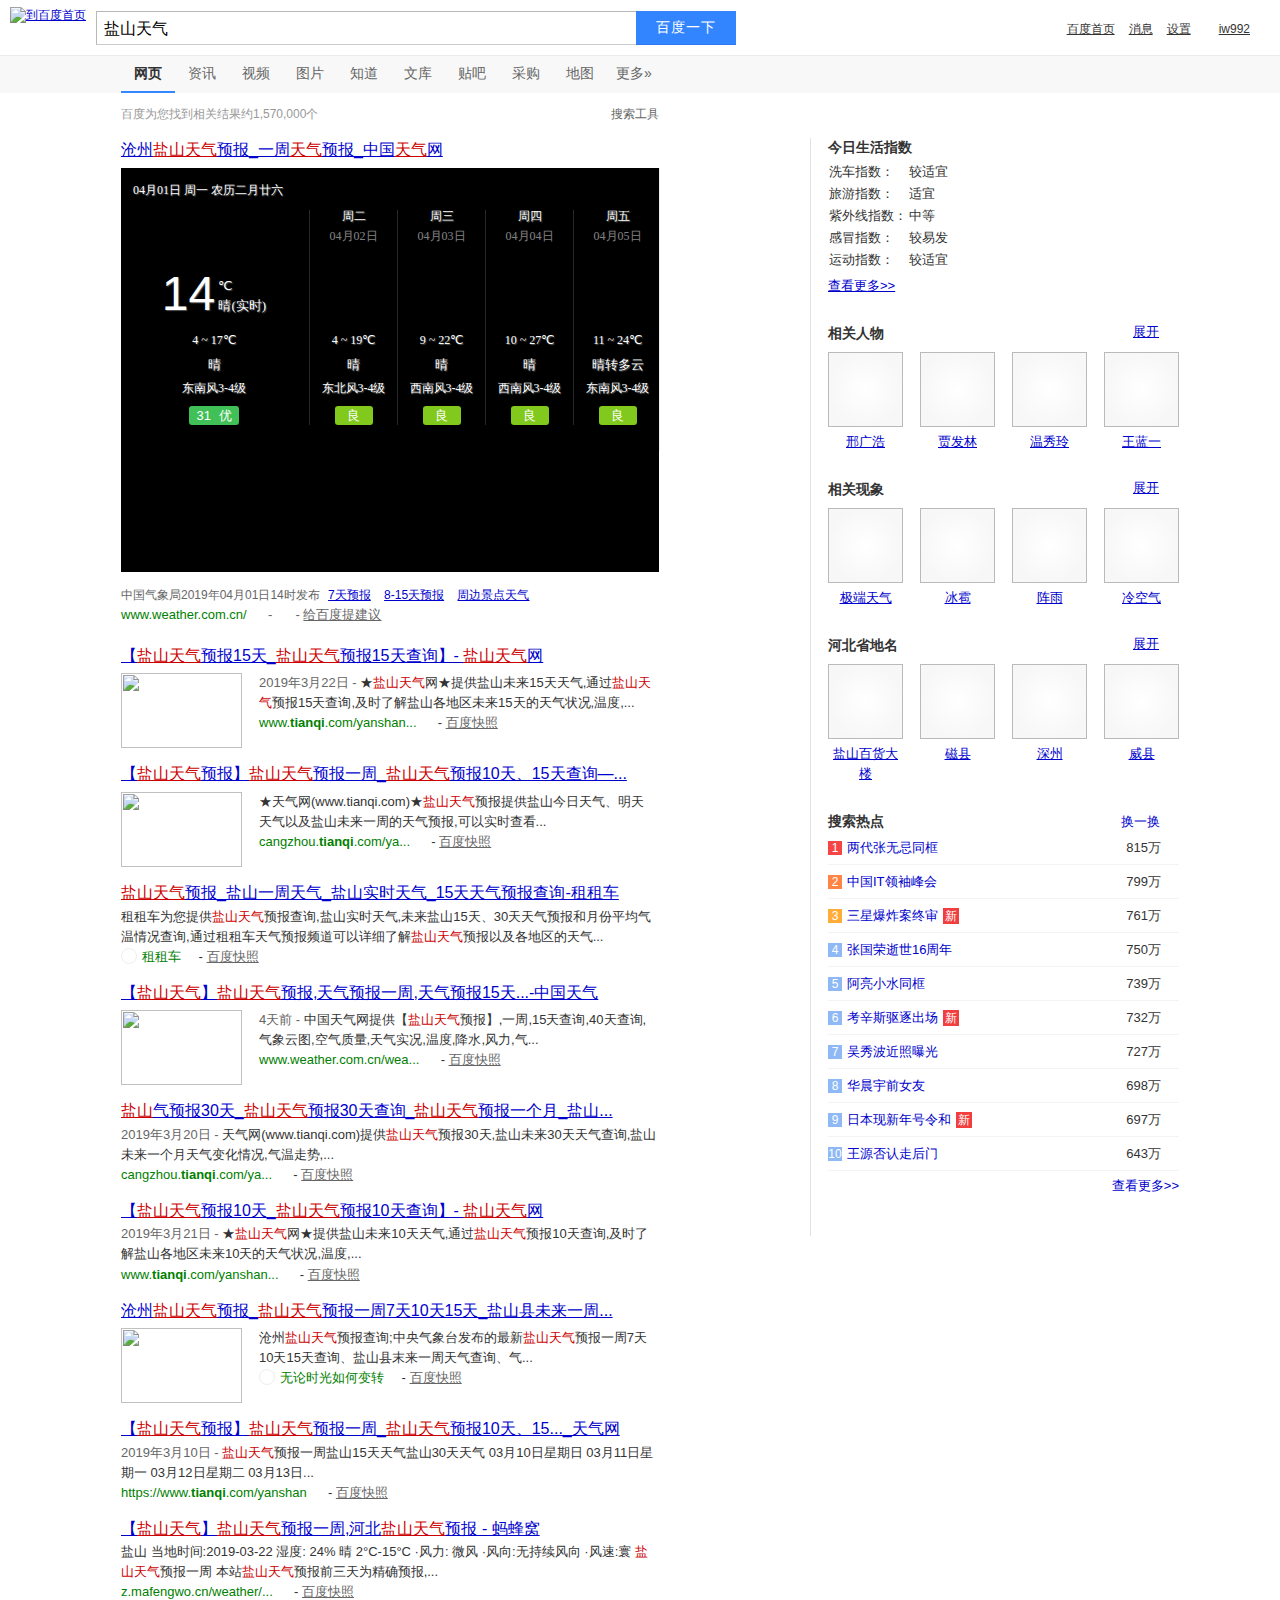
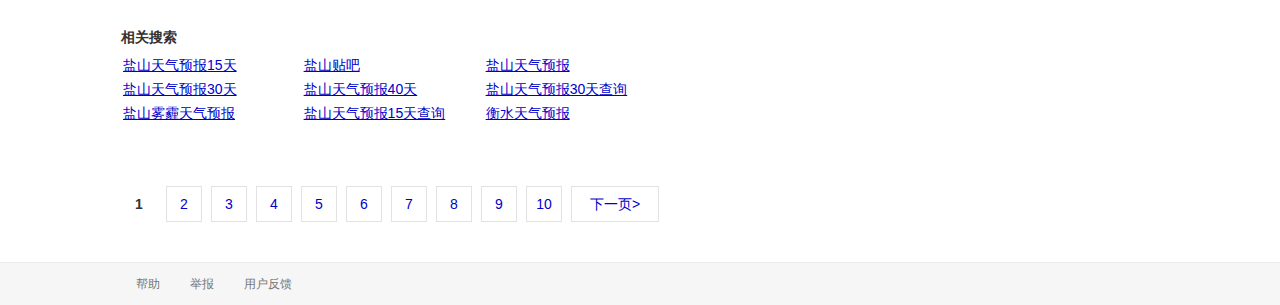
==== commit 464da37b: "Update 盐山天气_百度搜索.html" ====
--- a/html/盐山天气_百度搜索.html
+++ b/html/盐山天气_百度搜索.html
@@ -1,4 +1,4 @@
-﻿<!DOCTYPE html>
+<!DOCTYPE html>
 <!--STATUS OK-->
 
 
@@ -1616,7 +1616,7 @@
 		
 
 <noscript>
-	<meta http-equiv="refresh" content="0; url=/s?wd=%E7%9B%90%E5%B1%B1%E5%A4%A9%E6%B0%94&oq=%E7%9B%90%E5%B1%B1%E5%A4%A9%E6%B0%94&ie=utf-8&rsv_pq=8ddd1aff0003d8fe&rsv_t=d1025icv%2FIixyD1ivuSvEjOGO13WsCn2eS6L59eEEINMNmwsdf3anpKPito&rqlang=cn&nojs=1&bqid=8ddd1aff0003d8fe"/>
+	<meta http-equiv="refresh" content="0; url=/s?wd=%E7%9B%90%E5%B1%B1%E5%A4%A9%E6%B0%94&oq=%E7%9B%90%E5%B1%B1%E5%A4%A9%E6%B0%94&ie=utf-8&rsv_pq=8bfd9f6400076ead&rsv_t=0c94g3xknTYtVexm%2FH8TEXn%2BEWGKrvqCQZpBInGm3c7sm5OftYPG9lAaVIw&rqlang=cn&nojs=1&bqid=8bfd9f6400076ead"/>
 </noscript>
 
 
@@ -1633,6 +1633,7 @@
 		},
 		se:{},
 		su:{
+	            urStatic : "https://ss1.bdstatic.com/5aV1bjqh_Q23odCf",
 				urdata:[],
 			urSendClick:function(){}
 		},
@@ -1764,7 +1765,7 @@
 
 			
 
-<script>if(window.bds&&bds.util&&bds.util.setContainerWidth){bds.util.setContainerWidth();}</script><div id="head"><div class="head_wrapper"><div class="s_form"><div class="s_form_wrapper"><style>.index-logo-srcnew {display: none;}@media (-webkit-min-device-pixel-ratio: 2),(min--moz-device-pixel-ratio: 2),(-o-min-device-pixel-ratio: 2),(min-device-pixel-ratio: 2){.index-logo-src {display: none;}.index-logo-srcnew {display: inline;}}</style><div id="lg"><img hidefocus="true" src="//www.baidu.com/img/bd_logo1.png" width="270" height="129"></div><a href="/" id="result_logo" onmousedown="return c({'fm':'tab','tab':'logo'})"><img class='index-logo-src' src="//www.baidu.com/img/baidu_jgylogo3.gif" alt="到百度首页" title="到百度首页"><img class='index-logo-srcnew' src="//www.baidu.com/img/baidu_resultlogo@2.png" alt="到百度首页" title="到百度首页"></a><form id="form" name="f" action="/s" class="fm"><input type="hidden" name="ie" value="utf-8"><input type="hidden" name="f" value="8"><input type="hidden" name="rsv_bp" value="1"><input type=hidden name=ch value=""><input type=hidden name=tn value="baidu"><input type=hidden name=bar value=""><span class="bg s_ipt_wr"><input id="kw" name="wd" class="s_ipt" value="盐山天气" maxlength="255" autocomplete="off"></span><span class="bg s_btn_wr"><input type="submit" id="su" value="百度一下" class="bg s_btn"></span><span class="tools"><span id="mHolder"><div id="mCon"><span>输入法</span></div><ul id="mMenu"><li><a href="javascript:;" name="ime_hw">手写</a></li><li><a href="javascript:;" name="ime_py">拼音</a></li><li class="ln"></li><li><a href="javascript:;" name="ime_cl">关闭</a></li></ul></span></span><input type="hidden" name="oq" value="盐山天气"><input type="hidden" name="rsv_pq" value="8ddd1aff0003d8fe"><input type="hidden" name="rsv_t" value="d1025icv/IixyD1ivuSvEjOGO13WsCn2eS6L59eEEINMNmwsdf3anpKPito"><input type="hidden" name="rqlang" value="cn"></form><div id="m"></div></div></div><div id="u"><a class="toindex" href="/">百度首页</a><a href="javascript:;" name="tj_settingicon" class="pf">设置<i class="c-icon c-icon-triangle-down"></i></a><a href="https://passport.baidu.com/v2/?login&tpl=mn&u=http%3A%2F%2Fwww.baidu.com%2F&sms=5" name="tj_login" class="lb" onclick="return false;">登录</a></div><div id="u1"><a href="http://news.baidu.com" name="tj_trnews" class="mnav">新闻</a><a href="https://www.hao123.com" name="tj_trhao123" class="mnav">hao123</a><a href="http://map.baidu.com" name="tj_trmap" class="mnav">地图</a><a href="http://v.baidu.com" name="tj_trvideo" class="mnav">视频</a><a href="http://tieba.baidu.com" name="tj_trtieba" class="mnav">贴吧</a><a href="http://xueshu.baidu.com" name="tj_trxueshu" class="mnav">学术</a><a href="https://passport.baidu.com/v2/?login&tpl=mn&u=http%3A%2F%2Fwww.baidu.com%2F&sms=5" name="tj_login" class="lb" onclick="return false;">登录</a><a href="http://www.baidu.com/gaoji/preferences.html" name="tj_settingicon" class="pf">设置</a><a href="http://www.baidu.com/more/" name="tj_briicon" class="bri" style="display: block;">更多产品</a></div></div></div>
+<script>if(window.bds&&bds.util&&bds.util.setContainerWidth){bds.util.setContainerWidth();}</script><div id="head"><div class="head_wrapper"><div class="s_form"><div class="s_form_wrapper"><style>.index-logo-srcnew {display: none;}@media (-webkit-min-device-pixel-ratio: 2),(min--moz-device-pixel-ratio: 2),(-o-min-device-pixel-ratio: 2),(min-device-pixel-ratio: 2){.index-logo-src {display: none;}.index-logo-srcnew {display: inline;}}</style><div id="lg"><img hidefocus="true" src="//www.baidu.com/img/bd_logo1.png" width="270" height="129"></div><a href="/" id="result_logo" onmousedown="return c({'fm':'tab','tab':'logo'})"><img class='index-logo-src' src="//www.baidu.com/img/baidu_jgylogo3.gif" alt="到百度首页" title="到百度首页"><img class='index-logo-srcnew' src="//www.baidu.com/img/baidu_resultlogo@2.png" alt="到百度首页" title="到百度首页"></a><form id="form" name="f" action="/s" class="fm"><input type="hidden" name="ie" value="utf-8"><input type="hidden" name="f" value="8"><input type="hidden" name="rsv_bp" value="1"><input type=hidden name=ch value=""><input type=hidden name=tn value="baidu"><input type=hidden name=bar value=""><span class="bg s_ipt_wr"><input id="kw" name="wd" class="s_ipt" value="盐山天气" maxlength="255" autocomplete="off"></span><span class="bg s_btn_wr"><input type="submit" id="su" value="百度一下" class="bg s_btn"></span><span class="tools"><span id="mHolder"><div id="mCon"><span>输入法</span></div><ul id="mMenu"><li><a href="javascript:;" name="ime_hw">手写</a></li><li><a href="javascript:;" name="ime_py">拼音</a></li><li class="ln"></li><li><a href="javascript:;" name="ime_cl">关闭</a></li></ul></span></span><input type="hidden" name="oq" value="盐山天气"><input type="hidden" name="rsv_pq" value="8bfd9f6400076ead"><input type="hidden" name="rsv_t" value="0c94g3xknTYtVexm/H8TEXn+EWGKrvqCQZpBInGm3c7sm5OftYPG9lAaVIw"><input type="hidden" name="rqlang" value="cn"></form><div id="m"></div></div></div><div id="u"><a class="toindex" href="/">百度首页</a><a id="imsg" href="http://www.baidu.com/#"  onmousedown="return user_c({'fm':'set','tab':'imsg','login':'1'})">消息</a><a href="javascript:;" name="tj_settingicon" class="pf">设置<i class="c-icon c-icon-triangle-down"></i></a><a href="http://i.baidu.com" id="user" class="username">iw992<i class="c-icon"></i></a></div><div id="u1"><a href="http://news.baidu.com" name="tj_trnews" class="mnav">新闻</a><a href="https://www.hao123.com" name="tj_trhao123" class="mnav">hao123</a><a href="http://map.baidu.com" name="tj_trmap" class="mnav">地图</a><a href="http://v.baidu.com" name="tj_trvideo" class="mnav">视频</a><a href="http://tieba.baidu.com" name="tj_trtieba" class="mnav">贴吧</a><a href="http://xueshu.baidu.com" name="tj_trxueshu" class="mnav">学术</a><a href="http://i.baidu.com" class="username">iw992</a><a href="http://www.baidu.com/gaoji/preferences.html" name="tj_settingicon" class="pf">设置</a><a href="http://www.baidu.com/more/" name="tj_briicon" class="bri" style="display: block;">更多产品</a></div></div></div>
 
 
 <script>
@@ -2224,7 +2225,7 @@
 
 			
 
-<!--cxy_all+baidu+93246228eee9e8b694dcc841029f59a0+0000000000000000000000000000000000000000155216-->
+<!--cxy_all+baidu+71279ad22f438485a355280a5be2f90b+0000000000000000000000000000000000000000155244-->
 
 
 
@@ -2366,7 +2367,7 @@
 
             
 	            
-                                                     <div class="s_tab" id="s_tab"><div class="s_tab_inner"><b>网页</b><a href="https://www.baidu.com/s?rtt=1&bsst=1&cl=2&tn=news&word=%E7%9B%90%E5%B1%B1%E5%A4%A9%E6%B0%94" wdfield="word"  onmousedown="return c({'fm':'tab','tab':'news'})" sync="true">资讯</a><a href="/sf/vsearch?pd=video&tn=vsearch&lid=8ddd1aff0003d8fe&ie=utf-8&wd=%E7%9B%90%E5%B1%B1%E5%A4%A9%E6%B0%94&rsv_spt=7&rsv_bp=1&f=8&oq=%E7%9B%90%E5%B1%B1%E5%A4%A9%E6%B0%94&rsv_pq=8ddd1aff0003d8fe&rsv_t=bc20X5jlmYcg7UhvxpzVszRB1lfzDQGzL%2BhFkZMs59t3nN7tdhfZzRpbpXg"  onmousedown="return c({'fm':'tab','tab':'video'})" >视频</a><a href="http://image.baidu.com/i?tn=baiduimage&ps=1&ct=201326592&lm=-1&cl=2&nc=1&ie=utf-8&word=%E7%9B%90%E5%B1%B1%E5%A4%A9%E6%B0%94" wdfield="word"  onmousedown="return c({'fm':'tab','tab':'pic'})" >图片</a><a href="http://zhidao.baidu.com/q?ct=17&pn=0&tn=ikaslist&rn=10&fr=wwwt&word=%E7%9B%90%E5%B1%B1%E5%A4%A9%E6%B0%94" wdfield="word"  onmousedown="return c({'fm':'tab','tab':'zhidao'})" >知道</a><a href="http://wenku.baidu.com/search?lm=0&od=0&ie=utf-8&word=%E7%9B%90%E5%B1%B1%E5%A4%A9%E6%B0%94" wdfield="word"  onmousedown="return c({'fm':'tab','tab':'wenku'})" >文库</a><a href="http://tieba.baidu.com/f?fr=wwwt&kw=%E7%9B%90%E5%B1%B1%E5%A4%A9%E6%B0%94" wdfield="kw"  onmousedown="return c({'fm':'tab','tab':'tieba'})" >贴吧</a><a href="https://b2b.baidu.com/s?fr=wwwt&q=%E7%9B%90%E5%B1%B1%E5%A4%A9%E6%B0%94" wdfield="q"  onmousedown="return c({'fm':'tab','tab':'b2b'})" >采购</a><a href="http://map.baidu.com/m?fr=ps01000&word=%E7%9B%90%E5%B1%B1%E5%A4%A9%E6%B0%94" wdfield="word"  onmousedown="return c({'fm':'tab','tab':'map'})" >地图</a><a href="http://www.baidu.com/more/"  onmousedown="return c({'fm':'tab','tab':'more'})" >更多»</a></div>
+                                                     <div class="s_tab" id="s_tab"><div class="s_tab_inner"><b>网页</b><a href="https://www.baidu.com/s?rtt=1&bsst=1&cl=2&tn=news&word=%E7%9B%90%E5%B1%B1%E5%A4%A9%E6%B0%94" wdfield="word"  onmousedown="return c({'fm':'tab','tab':'news'})" sync="true">资讯</a><a href="/sf/vsearch?pd=video&tn=vsearch&lid=8bfd9f6400076ead&ie=utf-8&wd=%E7%9B%90%E5%B1%B1%E5%A4%A9%E6%B0%94&rsv_spt=7&rsv_bp=1&f=8&oq=%E7%9B%90%E5%B1%B1%E5%A4%A9%E6%B0%94&rsv_pq=8bfd9f6400076ead&rsv_t=e5b7UWeiv%2FXJxW41btgkFOet16va0qkqORZWpHSZgHBEcAVzLJwXeWp7xeI"  onmousedown="return c({'fm':'tab','tab':'video'})" >视频</a><a href="http://image.baidu.com/i?tn=baiduimage&ps=1&ct=201326592&lm=-1&cl=2&nc=1&ie=utf-8&word=%E7%9B%90%E5%B1%B1%E5%A4%A9%E6%B0%94" wdfield="word"  onmousedown="return c({'fm':'tab','tab':'pic'})" >图片</a><a href="http://zhidao.baidu.com/q?ct=17&pn=0&tn=ikaslist&rn=10&fr=wwwt&word=%E7%9B%90%E5%B1%B1%E5%A4%A9%E6%B0%94" wdfield="word"  onmousedown="return c({'fm':'tab','tab':'zhidao'})" >知道</a><a href="http://wenku.baidu.com/search?lm=0&od=0&ie=utf-8&word=%E7%9B%90%E5%B1%B1%E5%A4%A9%E6%B0%94" wdfield="word"  onmousedown="return c({'fm':'tab','tab':'wenku'})" >文库</a><a href="http://tieba.baidu.com/f?fr=wwwt&kw=%E7%9B%90%E5%B1%B1%E5%A4%A9%E6%B0%94" wdfield="kw"  onmousedown="return c({'fm':'tab','tab':'tieba'})" >贴吧</a><a href="https://b2b.baidu.com/s?fr=wwwt&q=%E7%9B%90%E5%B1%B1%E5%A4%A9%E6%B0%94" wdfield="q"  onmousedown="return c({'fm':'tab','tab':'b2b'})" >采购</a><a href="http://map.baidu.com/m?fr=ps01000&word=%E7%9B%90%E5%B1%B1%E5%A4%A9%E6%B0%94" wdfield="word"  onmousedown="return c({'fm':'tab','tab':'map'})" >地图</a><a href="http://www.baidu.com/more/"  onmousedown="return c({'fm':'tab','tab':'more'})" >更多»</a></div>
 </div>
 
 
@@ -2400,30 +2401,31 @@
         bds.comm.tn = "baidu";
         bds.comm.tng = "organic";
         bds.comm.queryEnc = "%D1%CE%C9%BD%CC%EC%C6%F8";
-        bds.comm.queryId = "8ddd1aff0003d8fe";
+        bds.comm.queryId = "8bfd9f6400076ead";
         bds.comm.inter = "";
         bds.comm.resTemplateName = "baidu";
         bds.comm.sugHost = "https://sp0.baidu.com/5a1Fazu8AA54nxGko9WTAnF6hhy/su";
         bds.comm.ishome = 0;
         bds.comm.query = "盐山天气";
-        bds.comm.qid = "8ddd1aff0003d8fe";
-        bds.comm.eqid = "8ddd1aff0003d8fe000000035ca2fda8";	
+        bds.comm.qid = "8bfd9f6400076ead";
+        bds.comm.eqid = "8bfd9f6400076ead000000035ca1b5cd";	
         bds.comm._se_click_track_flag = "";	
         bds.comm.cid = "0";
-        bds.comm.sid = "1453_21099_28774_28722_28557_28697_28584_28518_28626_28606";
+        bds.comm.sid = "1428_21109_20691_28775_28723_28557_28697_28585_26350_28603_28627_22158";
         bds.comm.sampleval = ["new_sug_req"];
-        bds.comm.stoken = "";
-        bds.comm.serverTime = "1554185641";
-        bds.comm.user = "";
-        bds.comm.username = "";
-        bds.comm.userid = "0";
-		bds.comm.__rdNum = "4577";
+        bds.comm.stoken = "a3f07eb9ef47fb99984d38083c2b9699";
+        bds.comm.serverTime = "1554101710";
+        bds.comm.user = "iw992";
+        bds.comm.username = "iw992";
+        bds.comm.userid = "593498521";
+		bds.comm.__rdNum = "7217";
         bds.comm.useFavo = "";
         bds.comm.pinyin = "yanshantianqi";
         bds.comm.favoOn = "";
-        bds.comm.speedInfo = "[{\"ModuleId\":9537,\"TimeCost\":275.54,\"TimeSelf\":20.22},{\"ModuleId\":9540,\"TimeCost\":-1,\"TimeSelf\":-1,\"Idc\":\"0\"},{\"ModuleId\":9527,\"TimeCost\":250.29,\"TimeSelf\":30.46,\"isHitCache\":true,\"SubProcess\":[{\"ProcessId\":9531,\"TimeCost\":0,\"isHitCache\":true},{\"ProcessId\":9536,\"TimeCost\":163.46,\"isHitCache\":false},{\"ProcessId\":9535,\"TimeCost\":23.21,\"isHitCache\":false},{\"ProcessId\":9532,\"TimeCost\":196.62}]}]";
+        bds.comm.speedInfo = "[{\"ModuleId\":9537,\"TimeCost\":269.73,\"TimeSelf\":14.9},{\"ModuleId\":9540,\"TimeCost\":-1,\"TimeSelf\":-1,\"Idc\":\"0\"},{\"ModuleId\":9527,\"TimeCost\":250.78,\"TimeSelf\":29.5,\"isHitCache\":true,\"SubProcess\":[{\"ProcessId\":9531,\"TimeCost\":0,\"isHitCache\":true},{\"ProcessId\":9536,\"TimeCost\":102.18,\"isHitCache\":false},{\"ProcessId\":9535,\"TimeCost\":23.1,\"isHitCache\":false},{\"ProcessId\":9532,\"TimeCost\":198.19}]}]";
         bds.comm.topHijack = null;
         bds.comm.isDebug = false;
+				bds.comm.personalData = {"sugSet":{"value":"1","utime":1498462108,"ErrMsg":"SUCCESS"},"sugStoreSet":{"value":"0","utime":1498462108,"ErrMsg":"SUCCESS"},"skinName":{"value":"","ErrMsg":"NOFOUND"},"fullSkinName":{"value":"","ErrMsg":"NOFOUND"},"customOpacity":{"value":"","ErrMsg":"NOFOUND"},"skinHistory":{"value":"","ErrMsg":"NOFOUND"},"customLogo":{"value":"","ErrMsg":"NOFOUND"},"isSuper":{"value":1,"utime":"","ErrMsg":"SUCCESS"},"lastUploadPic":{"value":"","ErrMsg":"NOFOUND"},"userCards":{"value":"{\"_sort_card\":true,\"2\":\"on\",\"4\":\"on\",\"1\":\"off\",\"3\":\"off\",\"5\":\"off\",\"6\":\"off\",\"7\":\"off\",\"8\":\"off\",\"10\":\"off\",\"11\":\"off\",\"12\":\"off\",\"13\":\"off\"}","utime":"","ErrMsg":"SUCCESS"},"curCard":{"value":"1","utime":"","ErrMsg":"SUCCESS"},"delCard":{"value":"","ErrMsg":"NOFOUND"},"click_site":{"value":"a:22:{i:0;s:17:\"2622898&271203715\";i:1;s:17:\"9084031&270983026\";i:2;s:18:\"7012636&2471309050\";i:3;s:18:\"10624657&754798636\";i:4;s:17:\"8643858&708322048\";i:5;s:17:\"3782482&288602989\";i:6;s:17:\"4570852&250784593\";i:7;s:17:\"504410&2226204865\";i:8;s:18:\"8344377&2133622762\";i:9;s:18:\"12960898&180184540\";i:10;s:18:\"16665347&756997273\";i:11;s:17:\"12012565&55256509\";i:12;s:18:\"14298937&280652437\";i:13;s:18:\"11089295&750982111\";i:14;s:15:\"30580&778793057\";i:15;s:18:\"9879890&2267861941\";i:16;s:17:\"6404581&270238498\";i:17;s:18:\"16645922&870268198\";i:18;s:18:\"12486242&280256665\";i:19;s:18:\"1349267&2440947655\";i:20;s:18:\"13063639&288944710\";i:21;s:18:\"9217314&2588626195\";}","utime":"","ErrMsg":"SUCCESS"},"xingzuo":{"value":"","ErrMsg":"NOFOUND"},"use_firstcard":{"value":"","ErrMsg":"NOFOUND"},"soccer":{"value":"","ErrMsg":"NOFOUND"},"worldcup_str":{"value":"","ErrMsg":"NOFOUND"},"worldcup_reward":{"value":"","ErrMsg":"NOFOUND"},"worldcup_win":{"value":"","ErrMsg":"NOFOUND"},"showAllTab":{"value":"","ErrMsg":"NOFOUND"},"lotterytab":{"value":"","ErrMsg":"NOFOUND"},"stock":{"value":"","ErrMsg":"NOFOUND"},"skinOpacity":{"value":"","ErrMsg":"NOFOUND"},"worldcup_extra":{"value":"","ErrMsg":"NOFOUND"},"closeCardSceneRec":{"value":"","ErrMsg":"NOFOUND"},"imeSwitch":{"value":"0","utime":1498462108,"ErrMsg":"SUCCESS"},"resultNum":{"value":"10","utime":1498462108,"ErrMsg":"SUCCESS"},"resultLang":{"value":"0","utime":1498462108,"ErrMsg":"SUCCESS"},"isSwitch":{"value":"0","utime":1498462108,"ErrMsg":"SUCCESS"},"scholarMessage":{"value":"","ErrMsg":"NOFOUND"},"skinOpen":{"value":"","ErrMsg":"NOFOUND"},"pdSearch":{"value":"","ErrMsg":"NOFOUND"},"scholarStatusNo":{"value":"","ErrMsg":"NOFOUND"},"searchsubclose":{"value":"","ErrMsg":"NOFOUND"},"cardsFrom":{"value":"","ErrMsg":"NOFOUND"},"scholarUserLevel":{"value":"","ErrMsg":"NOFOUND"},"isJumpHttps":{"value":"","ErrMsg":"NOFOUND"},"duRobotState":{"value":"","ErrMsg":"NOFOUND"},"city_weather":{"value":1234,"utime":1437588905,"ErrMsg":"SUCCESS"},"switchHttps":{"value":"","ErrMsg":"NOFOUND"},"switchUpload":{"value":"0","utime":1517962581,"ErrMsg":"SUCCESS"},"personalSwitch":{"value":"","ErrMsg":"NOFOUND"},"switchPhoneNum":{"value":"","ErrMsg":"NOFOUND"},"switchIdCard":{"value":"","ErrMsg":"NOFOUND"},"errno":0,"trafficSet":{"value":"","ErrMsg":"NOFOUND"},"scholarLib":{"value":"","ErrMsg":"NOFOUND"},"yaohaoSet":{"value":"","ErrMsg":"NOFOUND"},"trafficLicenseSetV1":{"value":"","ErrMsg":"NOFOUND"}};
 		
         
         
@@ -2440,7 +2442,7 @@
 
 		
         bds.comm.pageSize = parseInt('10')||10;
-	bds.comm.encTn = 'bc20X5jlmYcg7UhvxpzVszRB1lfzDQGzL+hFkZMs59t3nN7tdhfZzRpbpXg';		
+	bds.comm.encTn = 'e5b7UWeiv/XJxW41btgkFOet16va0qkqORZWpHSZgHBEcAVzLJwXeWp7xeI';		
         bds.se.mon = {'loadedItems':[],'load':function(){},'srvt':-1};
         try {
             bds.se.mon.srvt = parseInt(document.cookie.match(new RegExp("(^| )BDSVRTM=([^;]*)(;|$)"))[2]);
@@ -2461,11 +2463,11 @@
 		_eclipse = "1";	
         login_success = [];
 
-        bds.comm.seinfo = {'fm':'se','T':'1554185641','y':'F6BCFD8D','rsv_cache': (bds.se.mon.srvt>0)?0:1 };
+        bds.comm.seinfo = {'fm':'se','T':'1554101710','y':'DFD1EFB4','rsv_cache': (bds.se.mon.srvt>0)?0:1 };
         bds.comm.cgif = "https://sp0.baidu.com/9foIbT3kAMgDnd_/c.gif?t=0&q=%D1%CE%C9%BD%CC%EC%C6%F8&p=0&pn=1";
 
-		bds.comm.upn = {"browser":"chrome","os":"windows","win":"win8.1","browsertype":"chrome"};
-        bds.comm.cookie = {"BAIDUID":"7975D9FD62B5993DF8B14A0928A6EC89:FG=1","BIDUPSID":"7975D9FD62B5993DF8B14A0928A6EC89","PSTM":"1504602694","sug":"3","sugstore":"0","ORIGIN":"2","bdime":"0","BD_UPN":"12314553","BDORZ":"B490B5EBF6F3CD402E515D22BCDA1598","H_PS_PSSID":"1453_21099_28774_28722_28557_28697_28584_28518_28626_28606","delPer":"0","BD_CK_SAM":"1","PSINO":"1","H_PS_645EC":"783eHGvLw4ETd+eJIt8WLoBQZTUOt32IUT2QVPhRpa17IX9IFEIYtG5a5AM"};
+		bds.comm.upn = {"browser":"chrome","os":"windows","win":"win10","browsertype":"chrome"};
+        bds.comm.cookie = {"BIDUPSID":"CD9896C7D10BFBC9558C729F8B5FBF76","BAIDUID":"E70C2B9940B1AEB9CEB93957A6E59FD1:FG=1","PSTM":"1553039596","BD_UPN":"12314753","NOJS":"1","BDORZ":"B490B5EBF6F3CD402E515D22BCDA1598","sug":"3","sugstore":"0","ORIGIN":"2","bdime":"0","H_PS_PSSID":"1428_21109_20691_28775_28723_28557_28697_28585_26350_28603_28627_22158","H_PS_645EC":"9fac1kAcgRJioxknbbSKubjEFbQnZ8Tuu8JupXXvsrUb6c5opOLOGKBwSDw","delPer":"0","BD_CK_SAM":"1","PSINO":"1","BDSVRTM":"241","BD_HOME":"1"};
                     bds.comm.urlRecFlag = "0";
                 
                     bds.comm.bfe_sample=null;
@@ -3134,7 +3136,7 @@
 
 
 
-                                                                                                                                                                                                                                                                                                                                                                                                                                                                                                                                                                                                                                                                                                                                                                                                                                                                                                                                                                                                                                                                                                                                                                                                                                                                                                                                                                                                                                                                                                                                                                                                                                                                                                                                                                                                                                                                                                                                                                                                                                                                                                                                                                                                                                                                                                                                                                                                                                                                                                                                                                                                                                                                                                                                                                                                                                                                                                                                                                                                                                                                                                                                                                                                                                                                                                                                                                                                                                                                                                                                                                                                                                                                                                                                                                                                                                                                                                                                                                                                                                                                                                                                                                                                                                                                                                                                                                                                                                                                                                                                                                                                                                                                                                                                                                                                                                                                                                                                                                                                                                                                                                                                                                                                                                                                                                                                                                                                                                                                                                                                                                                                                                                                                                                                                                                                                                                                                                                                                                                                                                                                                                                                                                                                                                                                                                                                                                                                                                                                                                                                                                                                                                                                                                                    
+                                                                                                                                                                                                                                                                                                                                                                                                                                                                                                                                                                                                                                                                                                                                                                                                                                                                                                                                                                                                                                                                                                                                                                                                                                                                                                                                                                                                                                                                                                                                                                                                                                                                                                                                                                                                                                                                                                                                                                                                                                                                                                                                                                                                                                                                                                                                                                                                                                                                                                                                                                                                                                                                                                                                                                                                                                                                                                                                                                                                                                                                                                                                                                                                                                                                                                                                                                                                                                                                                                                                                                                                                                                                                                                                                                                                                                                                                                                                                                                                                                                                                                                                                                                                                                                                                                                                                                                                                                                                                                                                                                                                                                                                                                                                                                                                                                                                                                                                                                                                                                                                                                                                                                                                                                                                                                                                                                                                                                                                                                                                                                                                                                                                                                                                                                                                                                                                                                                                                                                                                                                                                                                                                                                                                                                                                                                                                                                                                                                                                                                                                                                                                    
 
     
     
@@ -3154,266 +3156,266 @@
                         <tbody >
                     <tr>
                                                                                                                                                                         
-                                                                                                                                                            <td><span><span class="c-index  c-index-hot1 c-gap-icon-right-small">1</span><a target="_blank" title="韩火火偶遇吴世勋" href="/s?wd=%E9%9F%A9%E7%81%AB%E7%81%AB%E5%81%B6%E9%81%87%E5%90%B4%E4%B8%96%E5%8B%8B&usm=1&ie=utf-8&rsv_cq=%E7%9B%90%E5%B1%B1%E5%A4%A9%E6%B0%94&rsv_dl=0_right_fyb_pchot_20811_01&rsf=9469f9741013770d6b5d2da1169c3562_1_10_1">韩火火偶遇吴世勋</a></span><span class="c-text c-text-danger c-gap-icon-left-small opr-toplist1-new">新</span></td>
-                <td class="opr-toplist1-right">1117万<i class="opr-toplist1-st c-icon "></i></td>
+                                                                                                                                                            <td><span><span class="c-index  c-index-hot1 c-gap-icon-right-small">1</span><a target="_blank" title="两代张无忌同框" href="/s?wd=%E4%B8%A4%E4%BB%A3%E5%BC%A0%E6%97%A0%E5%BF%8C%E5%90%8C%E6%A1%86&usm=1&ie=utf-8&rsv_cq=%E7%9B%90%E5%B1%B1%E5%A4%A9%E6%B0%94&rsv_dl=0_right_fyb_pchot_20811_01&rsf=7111b3ab4fc2d74cf5a5abd054a9e368_1_10_1">两代张无忌同框</a></span></td>
+                <td class="opr-toplist1-right">815万<i class="opr-toplist1-st c-icon "></i></td>
             </tr>
                                     <tr>
                                                                                                                                                                         
-                                                                                                                                                            <td><span><span class="c-index  c-index-hot2 c-gap-icon-right-small">2</span><a target="_blank" title="牺牲消防员朋友圈" href="/s?wd=%E7%89%BA%E7%89%B2%E6%B6%88%E9%98%B2%E5%91%98%E6%9C%8B%E5%8F%8B%E5%9C%88&usm=1&ie=utf-8&rsv_cq=%E7%9B%90%E5%B1%B1%E5%A4%A9%E6%B0%94&rsv_dl=0_right_fyb_pchot_20811_01&rsf=9469f9741013770d6b5d2da1169c3562_1_10_2">牺牲消防员朋友圈</a></span><span class="c-text c-text-danger c-gap-icon-left-small opr-toplist1-new">新</span></td>
-                <td class="opr-toplist1-right">1116万<i class="opr-toplist1-st c-icon "></i></td>
+                                                                                                                                                            <td><span><span class="c-index  c-index-hot2 c-gap-icon-right-small">2</span><a target="_blank" title="中国IT领袖峰会" href="/s?wd=%E4%B8%AD%E5%9B%BDIT%E9%A2%86%E8%A2%96%E5%B3%B0%E4%BC%9A&usm=1&ie=utf-8&rsv_cq=%E7%9B%90%E5%B1%B1%E5%A4%A9%E6%B0%94&rsv_dl=0_right_fyb_pchot_20811_01&rsf=7111b3ab4fc2d74cf5a5abd054a9e368_1_10_2">中国IT领袖峰会</a></span></td>
+                <td class="opr-toplist1-right">799万<i class="opr-toplist1-st c-icon c-icon-up"></i></td>
             </tr>
                                     <tr>
                                                                                                                                                                         
-                                                                                                                                                            <td><span><span class="c-index  c-index-hot3 c-gap-icon-right-small">3</span><a target="_blank" title="云南在建隧道爆炸" href="/s?wd=%E4%BA%91%E5%8D%97%E5%9C%A8%E5%BB%BA%E9%9A%A7%E9%81%93%E7%88%86%E7%82%B8&usm=1&ie=utf-8&rsv_cq=%E7%9B%90%E5%B1%B1%E5%A4%A9%E6%B0%94&rsv_dl=0_right_fyb_pchot_20811_01&rsf=9469f9741013770d6b5d2da1169c3562_1_10_3">云南在建隧道爆炸</a></span></td>
-                <td class="opr-toplist1-right">1035万<i class="opr-toplist1-st c-icon "></i></td>
+                                                                                                                                                            <td><span><span class="c-index  c-index-hot3 c-gap-icon-right-small">3</span><a target="_blank" title="三星爆炸案终审" href="/s?wd=%E4%B8%89%E6%98%9F%E7%88%86%E7%82%B8%E6%A1%88%E7%BB%88%E5%AE%A1&usm=1&ie=utf-8&rsv_cq=%E7%9B%90%E5%B1%B1%E5%A4%A9%E6%B0%94&rsv_dl=0_right_fyb_pchot_20811_01&rsf=7111b3ab4fc2d74cf5a5abd054a9e368_1_10_3">三星爆炸案终审</a></span><span class="c-text c-text-danger c-gap-icon-left-small opr-toplist1-new">新</span></td>
+                <td class="opr-toplist1-right">761万<i class="opr-toplist1-st c-icon c-icon-up"></i></td>
             </tr>
                                     <tr>
                                                                                                                                                                         
-                                                                                                                                                            <td><span><span class="c-index  c-gap-icon-right-small">4</span><a target="_blank" title="黄晓明名誉案胜诉" href="/s?wd=%E9%BB%84%E6%99%93%E6%98%8E%E5%90%8D%E8%AA%89%E6%A1%88%E8%83%9C%E8%AF%89&usm=1&ie=utf-8&rsv_cq=%E7%9B%90%E5%B1%B1%E5%A4%A9%E6%B0%94&rsv_dl=0_right_fyb_pchot_20811_01&rsf=9469f9741013770d6b5d2da1169c3562_1_10_4">黄晓明名誉案胜诉</a></span><span class="c-text c-text-danger c-gap-icon-left-small opr-toplist1-new">新</span></td>
-                <td class="opr-toplist1-right">822万<i class="opr-toplist1-st c-icon "></i></td>
+                                                                                                                                                            <td><span><span class="c-index  c-gap-icon-right-small">4</span><a target="_blank" title="张国荣逝世16周年" href="/s?wd=%E5%BC%A0%E5%9B%BD%E8%8D%A3%E9%80%9D%E4%B8%9616%E5%91%A8%E5%B9%B4&usm=1&ie=utf-8&rsv_cq=%E7%9B%90%E5%B1%B1%E5%A4%A9%E6%B0%94&rsv_dl=0_right_fyb_pchot_20811_01&rsf=7111b3ab4fc2d74cf5a5abd054a9e368_1_10_4">张国荣逝世16周年</a></span></td>
+                <td class="opr-toplist1-right">750万<i class="opr-toplist1-st c-icon "></i></td>
             </tr>
                                     <tr>
                                                                                                                                                                         
-                                                                                                                                                            <td><span><span class="c-index  c-gap-icon-right-small">5</span><a target="_blank" title="武磊获杰出人物奖" href="/s?wd=%E6%AD%A6%E7%A3%8A%E8%8E%B7%E6%9D%B0%E5%87%BA%E4%BA%BA%E7%89%A9%E5%A5%96&usm=1&ie=utf-8&rsv_cq=%E7%9B%90%E5%B1%B1%E5%A4%A9%E6%B0%94&rsv_dl=0_right_fyb_pchot_20811_01&rsf=9469f9741013770d6b5d2da1169c3562_1_10_5">武磊获杰出人物奖</a></span><span class="c-text c-text-danger c-gap-icon-left-small opr-toplist1-new">新</span></td>
-                <td class="opr-toplist1-right">804万<i class="opr-toplist1-st c-icon "></i></td>
+                                                                                                                                                            <td><span><span class="c-index  c-gap-icon-right-small">5</span><a target="_blank" title="阿亮小水同框" href="/s?wd=%E9%98%BF%E4%BA%AE%E5%B0%8F%E6%B0%B4%E5%90%8C%E6%A1%86&usm=1&ie=utf-8&rsv_cq=%E7%9B%90%E5%B1%B1%E5%A4%A9%E6%B0%94&rsv_dl=0_right_fyb_pchot_20811_01&rsf=7111b3ab4fc2d74cf5a5abd054a9e368_1_10_5">阿亮小水同框</a></span></td>
+                <td class="opr-toplist1-right">739万<i class="opr-toplist1-st c-icon "></i></td>
             </tr>
                                     <tr>
                                                                                                                                                                         
-                                                                                                                                                            <td><span><span class="c-index  c-gap-icon-right-small">6</span><a target="_blank" title="凉山火灾30名遇难" href="/s?wd=%E5%87%89%E5%B1%B1%E7%81%AB%E7%81%BE30%E5%90%8D%E9%81%87%E9%9A%BE&usm=1&ie=utf-8&rsv_cq=%E7%9B%90%E5%B1%B1%E5%A4%A9%E6%B0%94&rsv_dl=0_right_fyb_pchot_20811_01&rsf=9469f9741013770d6b5d2da1169c3562_1_10_6">凉山火灾30名遇难</a></span></td>
-                <td class="opr-toplist1-right">748万<i class="opr-toplist1-st c-icon "></i></td>
+                                                                                                                                                            <td><span><span class="c-index  c-gap-icon-right-small">6</span><a target="_blank" title="考辛斯驱逐出场" href="/s?wd=%E8%80%83%E8%BE%9B%E6%96%AF%E9%A9%B1%E9%80%90%E5%87%BA%E5%9C%BA&usm=1&ie=utf-8&rsv_cq=%E7%9B%90%E5%B1%B1%E5%A4%A9%E6%B0%94&rsv_dl=0_right_fyb_pchot_20811_01&rsf=7111b3ab4fc2d74cf5a5abd054a9e368_1_10_6">考辛斯驱逐出场</a></span><span class="c-text c-text-danger c-gap-icon-left-small opr-toplist1-new">新</span></td>
+                <td class="opr-toplist1-right">732万<i class="opr-toplist1-st c-icon "></i></td>
             </tr>
                                     <tr>
                                                                                                                                                                         
-                                                                                                                                                            <td><span><span class="c-index  c-gap-icon-right-small">7</span><a target="_blank" title="格力筹划股权转让" href="/s?wd=%E6%A0%BC%E5%8A%9B%E7%AD%B9%E5%88%92%E8%82%A1%E6%9D%83%E8%BD%AC%E8%AE%A9&usm=1&ie=utf-8&rsv_cq=%E7%9B%90%E5%B1%B1%E5%A4%A9%E6%B0%94&rsv_dl=0_right_fyb_pchot_20811_01&rsf=9469f9741013770d6b5d2da1169c3562_1_10_7">格力筹划股权转让</a></span></td>
-                <td class="opr-toplist1-right">736万<i class="opr-toplist1-st c-icon "></i></td>
+                                                                                                                                                            <td><span><span class="c-index  c-gap-icon-right-small">7</span><a target="_blank" title="吴秀波近照曝光" href="/s?wd=%E5%90%B4%E7%A7%80%E6%B3%A2%E8%BF%91%E7%85%A7%E6%9B%9D%E5%85%89&usm=1&ie=utf-8&rsv_cq=%E7%9B%90%E5%B1%B1%E5%A4%A9%E6%B0%94&rsv_dl=0_right_fyb_pchot_20811_01&rsf=7111b3ab4fc2d74cf5a5abd054a9e368_1_10_7">吴秀波近照曝光</a></span></td>
+                <td class="opr-toplist1-right">727万<i class="opr-toplist1-st c-icon "></i></td>
             </tr>
                                     <tr>
                                                                                                                                                                         
-                                                                                                                                                            <td><span><span class="c-index  c-gap-icon-right-small">8</span><a target="_blank" title="霸州燃气罐爆燃" href="/s?wd=%E9%9C%B8%E5%B7%9E%E7%87%83%E6%B0%94%E7%BD%90%E7%88%86%E7%87%83&usm=1&ie=utf-8&rsv_cq=%E7%9B%90%E5%B1%B1%E5%A4%A9%E6%B0%94&rsv_dl=0_right_fyb_pchot_20811_01&rsf=9469f9741013770d6b5d2da1169c3562_1_10_8">霸州燃气罐爆燃</a></span></td>
-                <td class="opr-toplist1-right">708万<i class="opr-toplist1-st c-icon "></i></td>
+                                                                                                                                                            <td><span><span class="c-index  c-gap-icon-right-small">8</span><a target="_blank" title="华晨宇前女友" href="/s?wd=%E5%8D%8E%E6%99%A8%E5%AE%87%E5%89%8D%E5%A5%B3%E5%8F%8B&usm=1&ie=utf-8&rsv_cq=%E7%9B%90%E5%B1%B1%E5%A4%A9%E6%B0%94&rsv_dl=0_right_fyb_pchot_20811_01&rsf=7111b3ab4fc2d74cf5a5abd054a9e368_1_10_8">华晨宇前女友</a></span></td>
+                <td class="opr-toplist1-right">698万<i class="opr-toplist1-st c-icon "></i></td>
             </tr>
                                     <tr>
                                                                                                                                                                         
-                                                                                                                                                            <td><span><span class="c-index  c-gap-icon-right-small">9</span><a target="_blank" title="Uber司机性侵" href="/s?wd=Uber%E5%8F%B8%E6%9C%BA%E6%80%A7%E4%BE%B5&usm=1&ie=utf-8&rsv_cq=%E7%9B%90%E5%B1%B1%E5%A4%A9%E6%B0%94&rsv_dl=0_right_fyb_pchot_20811_01&rsf=9469f9741013770d6b5d2da1169c3562_1_10_9">Uber司机性侵</a></span></td>
-                <td class="opr-toplist1-right">689万<i class="opr-toplist1-st c-icon "></i></td>
+                                                                                                                                                            <td><span><span class="c-index  c-gap-icon-right-small">9</span><a target="_blank" title="日本现新年号令和" href="/s?wd=%E6%97%A5%E6%9C%AC%E7%8E%B0%E6%96%B0%E5%B9%B4%E5%8F%B7%E4%BB%A4%E5%92%8C&usm=1&ie=utf-8&rsv_cq=%E7%9B%90%E5%B1%B1%E5%A4%A9%E6%B0%94&rsv_dl=0_right_fyb_pchot_20811_01&rsf=7111b3ab4fc2d74cf5a5abd054a9e368_1_10_9">日本现新年号令和</a></span><span class="c-text c-text-danger c-gap-icon-left-small opr-toplist1-new">新</span></td>
+                <td class="opr-toplist1-right">697万<i class="opr-toplist1-st c-icon "></i></td>
             </tr>
                                     <tr>
                                                                                                                                                                         
-                                                                                                                                                            <td><span><span class="c-index  c-gap-icon-right-small">10</span><a target="_blank" title="刘诗诗预产期曝光" href="/s?wd=%E5%88%98%E8%AF%97%E8%AF%97%E9%A2%84%E4%BA%A7%E6%9C%9F%E6%9B%9D%E5%85%89&usm=1&ie=utf-8&rsv_cq=%E7%9B%90%E5%B1%B1%E5%A4%A9%E6%B0%94&rsv_dl=0_right_fyb_pchot_20811_01&rsf=9469f9741013770d6b5d2da1169c3562_1_10_10">刘诗诗预产期曝光</a></span></td>
-                <td class="opr-toplist1-right">683万<i class="opr-toplist1-st c-icon "></i></td>
+                                                                                                                                                            <td><span><span class="c-index  c-gap-icon-right-small">10</span><a target="_blank" title="王源否认走后门" href="/s?wd=%E7%8E%8B%E6%BA%90%E5%90%A6%E8%AE%A4%E8%B5%B0%E5%90%8E%E9%97%A8&usm=1&ie=utf-8&rsv_cq=%E7%9B%90%E5%B1%B1%E5%A4%A9%E6%B0%94&rsv_dl=0_right_fyb_pchot_20811_01&rsf=7111b3ab4fc2d74cf5a5abd054a9e368_1_10_10">王源否认走后门</a></span></td>
+                <td class="opr-toplist1-right">643万<i class="opr-toplist1-st c-icon "></i></td>
             </tr>
                 </tbody>
                                 <tbody style="display:none">
                     <tr>
                                                                                                                                                                         
-                                                                                                                                                            <td><span><span class="c-index  c-gap-icon-right-small">11</span><a target="_blank" title="瑞幸抵押咖啡机" href="/s?wd=%E7%91%9E%E5%B9%B8%E6%8A%B5%E6%8A%BC%E5%92%96%E5%95%A1%E6%9C%BA&usm=1&ie=utf-8&rsv_cq=%E7%9B%90%E5%B1%B1%E5%A4%A9%E6%B0%94&rsv_dl=0_right_fyb_pchot_20811_01&rsf=9469f9741013770d6b5d2da1169c3562_11_20_11">瑞幸抵押咖啡机</a></span><span class="c-text c-text-danger c-gap-icon-left-small opr-toplist1-new">新</span></td>
-                <td class="opr-toplist1-right">672万<i class="opr-toplist1-st c-icon "></i></td>
+                                                                                                                                                            <td><span><span class="c-index  c-gap-icon-right-small">11</span><a target="_blank" title="翟天临辛芷蕾" href="/s?wd=%E7%BF%9F%E5%A4%A9%E4%B8%B4%E8%BE%9B%E8%8A%B7%E8%95%BE&usm=1&ie=utf-8&rsv_cq=%E7%9B%90%E5%B1%B1%E5%A4%A9%E6%B0%94&rsv_dl=0_right_fyb_pchot_20811_01&rsf=7111b3ab4fc2d74cf5a5abd054a9e368_11_20_11">翟天临辛芷蕾</a></span></td>
+                <td class="opr-toplist1-right">625万<i class="opr-toplist1-st c-icon "></i></td>
             </tr>
                                     <tr>
                                                                                                                                                                         
-                                                                                                                                                            <td><span><span class="c-index  c-gap-icon-right-small">12</span><a target="_blank" title="梁静茹在线打假" href="/s?wd=%E6%A2%81%E9%9D%99%E8%8C%B9%E5%9C%A8%E7%BA%BF%E6%89%93%E5%81%87&usm=1&ie=utf-8&rsv_cq=%E7%9B%90%E5%B1%B1%E5%A4%A9%E6%B0%94&rsv_dl=0_right_fyb_pchot_20811_01&rsf=9469f9741013770d6b5d2da1169c3562_11_20_12">梁静茹在线打假</a></span></td>
-                <td class="opr-toplist1-right">659万<i class="opr-toplist1-st c-icon "></i></td>
+                                                                                                                                                            <td><span><span class="c-index  c-gap-icon-right-small">12</span><a target="_blank" title="归化球员唱国歌" href="/s?wd=%E5%BD%92%E5%8C%96%E7%90%83%E5%91%98%E5%94%B1%E5%9B%BD%E6%AD%8C&usm=1&ie=utf-8&rsv_cq=%E7%9B%90%E5%B1%B1%E5%A4%A9%E6%B0%94&rsv_dl=0_right_fyb_pchot_20811_01&rsf=7111b3ab4fc2d74cf5a5abd054a9e368_11_20_12">归化球员唱国歌</a></span></td>
+                <td class="opr-toplist1-right">613万<i class="opr-toplist1-st c-icon c-icon-up"></i></td>
             </tr>
                                     <tr>
                                                                                                                                                                         
-                                                                                                                                                            <td><span><span class="c-index  c-gap-icon-right-small">13</span><a target="_blank" title="互联网岳麓峰会" href="/s?wd=%E4%BA%92%E8%81%94%E7%BD%91%E5%B2%B3%E9%BA%93%E5%B3%B0%E4%BC%9A&usm=1&ie=utf-8&rsv_cq=%E7%9B%90%E5%B1%B1%E5%A4%A9%E6%B0%94&rsv_dl=0_right_fyb_pchot_20811_01&rsf=9469f9741013770d6b5d2da1169c3562_11_20_13">互联网岳麓峰会</a></span><span class="c-text c-text-danger c-gap-icon-left-small opr-toplist1-new">新</span></td>
-                <td class="opr-toplist1-right">635万<i class="opr-toplist1-st c-icon "></i></td>
+                                                                                                                                                            <td><span><span class="c-index  c-gap-icon-right-small">13</span><a target="_blank" title="核电重启确认" href="/s?wd=%E6%A0%B8%E7%94%B5%E9%87%8D%E5%90%AF%E7%A1%AE%E8%AE%A4&usm=1&ie=utf-8&rsv_cq=%E7%9B%90%E5%B1%B1%E5%A4%A9%E6%B0%94&rsv_dl=0_right_fyb_pchot_20811_01&rsf=7111b3ab4fc2d74cf5a5abd054a9e368_11_20_13">核电重启确认</a></span><span class="c-text c-text-danger c-gap-icon-left-small opr-toplist1-new">新</span></td>
+                <td class="opr-toplist1-right">583万<i class="opr-toplist1-st c-icon "></i></td>
             </tr>
                                     <tr>
                                                                                                                                                                         
-                                                                                                                                                            <td><span><span class="c-index  c-gap-icon-right-small">14</span><a target="_blank" title="孙杨1500米夺冠" href="/s?wd=%E5%AD%99%E6%9D%A81500%E7%B1%B3%E5%A4%BA%E5%86%A0&usm=1&ie=utf-8&rsv_cq=%E7%9B%90%E5%B1%B1%E5%A4%A9%E6%B0%94&rsv_dl=0_right_fyb_pchot_20811_01&rsf=9469f9741013770d6b5d2da1169c3562_11_20_14">孙杨1500米夺冠</a></span></td>
-                <td class="opr-toplist1-right">618万<i class="opr-toplist1-st c-icon "></i></td>
+                                                                                                                                                            <td><span><span class="c-index  c-gap-icon-right-small">14</span><a target="_blank" title="娃哈哈智能机器人" href="/s?wd=%E5%A8%83%E5%93%88%E5%93%88%E6%99%BA%E8%83%BD%E6%9C%BA%E5%99%A8%E4%BA%BA&usm=1&ie=utf-8&rsv_cq=%E7%9B%90%E5%B1%B1%E5%A4%A9%E6%B0%94&rsv_dl=0_right_fyb_pchot_20811_01&rsf=7111b3ab4fc2d74cf5a5abd054a9e368_11_20_14">娃哈哈智能机器人</a></span><span class="c-text c-text-danger c-gap-icon-left-small opr-toplist1-new">新</span></td>
+                <td class="opr-toplist1-right">564万<i class="opr-toplist1-st c-icon "></i></td>
             </tr>
                                     <tr>
                                                                                                                                                                         
-                                                                                                                                                            <td><span><span class="c-index  c-gap-icon-right-small">15</span><a target="_blank" title="地球熄灯一小时" href="/s?wd=%E5%9C%B0%E7%90%83%E7%86%84%E7%81%AF%E4%B8%80%E5%B0%8F%E6%97%B6&usm=1&ie=utf-8&rsv_cq=%E7%9B%90%E5%B1%B1%E5%A4%A9%E6%B0%94&rsv_dl=0_right_fyb_pchot_20811_01&rsf=9469f9741013770d6b5d2da1169c3562_11_20_15">地球熄灯一小时</a></span></td>
-                <td class="opr-toplist1-right">607万<i class="opr-toplist1-st c-icon "></i></td>
-            </tr>
-                                    <tr>
-                                                                                                                                                                        
-                                                                                                                                                            <td><span><span class="c-index  c-gap-icon-right-small">16</span><a target="_blank" title="勇士裁判报告" href="/s?wd=%E5%8B%87%E5%A3%AB%E8%A3%81%E5%88%A4%E6%8A%A5%E5%91%8A&usm=1&ie=utf-8&rsv_cq=%E7%9B%90%E5%B1%B1%E5%A4%A9%E6%B0%94&rsv_dl=0_right_fyb_pchot_20811_01&rsf=9469f9741013770d6b5d2da1169c3562_11_20_16">勇士裁判报告</a></span></td>
-                <td class="opr-toplist1-right">602万<i class="opr-toplist1-st c-icon "></i></td>
-            </tr>
-                                    <tr>
-                                                                                                                                                                        
-                                                                                                                                                            <td><span><span class="c-index  c-gap-icon-right-small">17</span><a target="_blank" title="斯洛伐克女总统" href="/s?wd=%E6%96%AF%E6%B4%9B%E4%BC%90%E5%85%8B%E5%A5%B3%E6%80%BB%E7%BB%9F&usm=1&ie=utf-8&rsv_cq=%E7%9B%90%E5%B1%B1%E5%A4%A9%E6%B0%94&rsv_dl=0_right_fyb_pchot_20811_01&rsf=9469f9741013770d6b5d2da1169c3562_11_20_17">斯洛伐克女总统</a></span></td>
+                                                                                                                                                            <td><span><span class="c-index  c-gap-icon-right-small">15</span><a target="_blank" title="梅西约战武磊" href="/s?wd=%E6%A2%85%E8%A5%BF%E7%BA%A6%E6%88%98%E6%AD%A6%E7%A3%8A&usm=1&ie=utf-8&rsv_cq=%E7%9B%90%E5%B1%B1%E5%A4%A9%E6%B0%94&rsv_dl=0_right_fyb_pchot_20811_01&rsf=7111b3ab4fc2d74cf5a5abd054a9e368_11_20_15">梅西约战武磊</a></span></td>
                 <td class="opr-toplist1-right">547万<i class="opr-toplist1-st c-icon "></i></td>
             </tr>
                                     <tr>
                                                                                                                                                                         
-                                                                                                                                                            <td><span><span class="c-index  c-gap-icon-right-small">18</span><a target="_blank" title="保姆纵火案和解" href="/s?wd=%E4%BF%9D%E5%A7%86%E7%BA%B5%E7%81%AB%E6%A1%88%E5%92%8C%E8%A7%A3&usm=1&ie=utf-8&rsv_cq=%E7%9B%90%E5%B1%B1%E5%A4%A9%E6%B0%94&rsv_dl=0_right_fyb_pchot_20811_01&rsf=9469f9741013770d6b5d2da1169c3562_11_20_18">保姆纵火案和解</a></span><span class="c-text c-text-danger c-gap-icon-left-small opr-toplist1-new">新</span></td>
+                                                                                                                                                            <td><span><span class="c-index  c-gap-icon-right-small">16</span><a target="_blank" title="孙杨1500米夺冠" href="/s?wd=%E5%AD%99%E6%9D%A81500%E7%B1%B3%E5%A4%BA%E5%86%A0&usm=1&ie=utf-8&rsv_cq=%E7%9B%90%E5%B1%B1%E5%A4%A9%E6%B0%94&rsv_dl=0_right_fyb_pchot_20811_01&rsf=7111b3ab4fc2d74cf5a5abd054a9e368_11_20_16">孙杨1500米夺冠</a></span></td>
                 <td class="opr-toplist1-right">543万<i class="opr-toplist1-st c-icon "></i></td>
             </tr>
                                     <tr>
                                                                                                                                                                         
-                                                                                                                                                            <td><span><span class="c-index  c-gap-icon-right-small">19</span><a target="_blank" title="乐视股票暂停上市" href="/s?wd=%E4%B9%90%E8%A7%86%E8%82%A1%E7%A5%A8%E6%9A%82%E5%81%9C%E4%B8%8A%E5%B8%82&usm=1&ie=utf-8&rsv_cq=%E7%9B%90%E5%B1%B1%E5%A4%A9%E6%B0%94&rsv_dl=0_right_fyb_pchot_20811_01&rsf=9469f9741013770d6b5d2da1169c3562_11_20_19">乐视股票暂停上市</a></span><span class="c-text c-text-danger c-gap-icon-left-small opr-toplist1-new">新</span></td>
-                <td class="opr-toplist1-right">542万<i class="opr-toplist1-st c-icon "></i></td>
+                                                                                                                                                            <td><span><span class="c-index  c-gap-icon-right-small">17</span><a target="_blank" title="脑死亡奇迹产子" href="/s?wd=%E8%84%91%E6%AD%BB%E4%BA%A1%E5%A5%87%E8%BF%B9%E4%BA%A7%E5%AD%90&usm=1&ie=utf-8&rsv_cq=%E7%9B%90%E5%B1%B1%E5%A4%A9%E6%B0%94&rsv_dl=0_right_fyb_pchot_20811_01&rsf=7111b3ab4fc2d74cf5a5abd054a9e368_11_20_17">脑死亡奇迹产子</a></span><span class="c-text c-text-danger c-gap-icon-left-small opr-toplist1-new">新</span></td>
+                <td class="opr-toplist1-right">522万<i class="opr-toplist1-st c-icon "></i></td>
             </tr>
                                     <tr>
                                                                                                                                                                         
-                                                                                                                                                            <td><span><span class="c-index  c-gap-icon-right-small">20</span><a target="_blank" title="国美发公告辟谣" href="/s?wd=%E5%9B%BD%E7%BE%8E%E5%8F%91%E5%85%AC%E5%91%8A%E8%BE%9F%E8%B0%A3&usm=1&ie=utf-8&rsv_cq=%E7%9B%90%E5%B1%B1%E5%A4%A9%E6%B0%94&rsv_dl=0_right_fyb_pchot_20811_01&rsf=9469f9741013770d6b5d2da1169c3562_11_20_20">国美发公告辟谣</a></span></td>
-                <td class="opr-toplist1-right">519万<i class="opr-toplist1-st c-icon "></i></td>
+                                                                                                                                                            <td><span><span class="c-index  c-gap-icon-right-small">18</span><a target="_blank" title="尹正怀念张国荣" href="/s?wd=%E5%B0%B9%E6%AD%A3%E6%80%80%E5%BF%B5%E5%BC%A0%E5%9B%BD%E8%8D%A3&usm=1&ie=utf-8&rsv_cq=%E7%9B%90%E5%B1%B1%E5%A4%A9%E6%B0%94&rsv_dl=0_right_fyb_pchot_20811_01&rsf=7111b3ab4fc2d74cf5a5abd054a9e368_11_20_18">尹正怀念张国荣</a></span><span class="c-text c-text-danger c-gap-icon-left-small opr-toplist1-new">新</span></td>
+                <td class="opr-toplist1-right">506万<i class="opr-toplist1-st c-icon c-icon-up"></i></td>
+            </tr>
+                                    <tr>
+                                                                                                                                                                        
+                                                                                                                                                            <td><span><span class="c-index  c-gap-icon-right-small">19</span><a target="_blank" title="上海启动5G试用" href="/s?wd=%E4%B8%8A%E6%B5%B7%E5%90%AF%E5%8A%A85G%E8%AF%95%E7%94%A8&usm=1&ie=utf-8&rsv_cq=%E7%9B%90%E5%B1%B1%E5%A4%A9%E6%B0%94&rsv_dl=0_right_fyb_pchot_20811_01&rsf=7111b3ab4fc2d74cf5a5abd054a9e368_11_20_19">上海启动5G试用</a></span></td>
+                <td class="opr-toplist1-right">493万<i class="opr-toplist1-st c-icon "></i></td>
+            </tr>
+                                    <tr>
+                                                                                                                                                                        
+                                                                                                                                                            <td><span><span class="c-index  c-gap-icon-right-small">20</span><a target="_blank" title="费德勒第101冠" href="/s?wd=%E8%B4%B9%E5%BE%B7%E5%8B%92%E7%AC%AC101%E5%86%A0&usm=1&ie=utf-8&rsv_cq=%E7%9B%90%E5%B1%B1%E5%A4%A9%E6%B0%94&rsv_dl=0_right_fyb_pchot_20811_01&rsf=7111b3ab4fc2d74cf5a5abd054a9e368_11_20_20">费德勒第101冠</a></span></td>
+                <td class="opr-toplist1-right">493万<i class="opr-toplist1-st c-icon "></i></td>
             </tr>
                 </tbody>
                                 <tbody style="display:none">
                     <tr>
                                                                                                                                                                         
-                                                                                                                                                            <td><span><span class="c-index  c-gap-icon-right-small">21</span><a target="_blank" title="江苏昆山工厂燃爆" href="/s?wd=%E6%B1%9F%E8%8B%8F%E6%98%86%E5%B1%B1%E5%B7%A5%E5%8E%82%E7%87%83%E7%88%86&usm=1&ie=utf-8&rsv_cq=%E7%9B%90%E5%B1%B1%E5%A4%A9%E6%B0%94&rsv_dl=0_right_fyb_pchot_20811_01&rsf=9469f9741013770d6b5d2da1169c3562_21_30_21">江苏昆山工厂燃爆</a></span></td>
-                <td class="opr-toplist1-right">495万<i class="opr-toplist1-st c-icon "></i></td>
+                                                                                                                                                            <td><span><span class="c-index  c-gap-icon-right-small">21</span><a target="_blank" title="冯潇霆回应被嘘" href="/s?wd=%E5%86%AF%E6%BD%87%E9%9C%86%E5%9B%9E%E5%BA%94%E8%A2%AB%E5%98%98&usm=1&ie=utf-8&rsv_cq=%E7%9B%90%E5%B1%B1%E5%A4%A9%E6%B0%94&rsv_dl=0_right_fyb_pchot_20811_01&rsf=7111b3ab4fc2d74cf5a5abd054a9e368_21_30_21">冯潇霆回应被嘘</a></span><span class="c-text c-text-danger c-gap-icon-left-small opr-toplist1-new">新</span></td>
+                <td class="opr-toplist1-right">475万<i class="opr-toplist1-st c-icon "></i></td>
             </tr>
                                     <tr>
                                                                                                                                                                         
-                                                                                                                                                            <td><span><span class="c-index  c-gap-icon-right-small">22</span><a target="_blank" title="长沙游乐设备故障" href="/s?wd=%E9%95%BF%E6%B2%99%E6%B8%B8%E4%B9%90%E8%AE%BE%E5%A4%87%E6%95%85%E9%9A%9C&usm=1&ie=utf-8&rsv_cq=%E7%9B%90%E5%B1%B1%E5%A4%A9%E6%B0%94&rsv_dl=0_right_fyb_pchot_20811_01&rsf=9469f9741013770d6b5d2da1169c3562_21_30_22">长沙游乐设备故障</a></span></td>
+                                                                                                                                                            <td><span><span class="c-index  c-gap-icon-right-small">22</span><a target="_blank" title="斯洛伐克女总统" href="/s?wd=%E6%96%AF%E6%B4%9B%E4%BC%90%E5%85%8B%E5%A5%B3%E6%80%BB%E7%BB%9F&usm=1&ie=utf-8&rsv_cq=%E7%9B%90%E5%B1%B1%E5%A4%A9%E6%B0%94&rsv_dl=0_right_fyb_pchot_20811_01&rsf=7111b3ab4fc2d74cf5a5abd054a9e368_21_30_22">斯洛伐克女总统</a></span></td>
                 <td class="opr-toplist1-right">467万<i class="opr-toplist1-st c-icon "></i></td>
             </tr>
                                     <tr>
                                                                                                                                                                         
-                                                                                                                                                            <td><span><span class="c-index  c-gap-icon-right-small">23</span><a target="_blank" title="李易峰疑合约到期" href="/s?wd=%E6%9D%8E%E6%98%93%E5%B3%B0%E7%96%91%E5%90%88%E7%BA%A6%E5%88%B0%E6%9C%9F&usm=1&ie=utf-8&rsv_cq=%E7%9B%90%E5%B1%B1%E5%A4%A9%E6%B0%94&rsv_dl=0_right_fyb_pchot_20811_01&rsf=9469f9741013770d6b5d2da1169c3562_21_30_23">李易峰疑合约到期</a></span></td>
-                <td class="opr-toplist1-right">428万<i class="opr-toplist1-st c-icon "></i></td>
+                                                                                                                                                            <td><span><span class="c-index  c-gap-icon-right-small">23</span><a target="_blank" title="复联4中国首映礼" href="/s?wd=%E5%A4%8D%E8%81%944%E4%B8%AD%E5%9B%BD%E9%A6%96%E6%98%A0%E7%A4%BC&usm=1&ie=utf-8&rsv_cq=%E7%9B%90%E5%B1%B1%E5%A4%A9%E6%B0%94&rsv_dl=0_right_fyb_pchot_20811_01&rsf=7111b3ab4fc2d74cf5a5abd054a9e368_21_30_23">复联4中国首映礼</a></span></td>
+                <td class="opr-toplist1-right">467万<i class="opr-toplist1-st c-icon "></i></td>
             </tr>
                                     <tr>
                                                                                                                                                                         
-                                                                                                                                                            <td><span><span class="c-index  c-gap-icon-right-small">24</span><a target="_blank" title="奥科吉打库里脚踝" href="/s?wd=%E5%A5%A5%E7%A7%91%E5%90%89%E6%89%93%E5%BA%93%E9%87%8C%E8%84%9A%E8%B8%9D&usm=1&ie=utf-8&rsv_cq=%E7%9B%90%E5%B1%B1%E5%A4%A9%E6%B0%94&rsv_dl=0_right_fyb_pchot_20811_01&rsf=9469f9741013770d6b5d2da1169c3562_21_30_24">奥科吉打库里脚踝</a></span></td>
-                <td class="opr-toplist1-right">328万<i class="opr-toplist1-st c-icon "></i></td>
+                                                                                                                                                            <td><span><span class="c-index  c-gap-icon-right-small">24</span><a target="_blank" title="李易峰疑合约到期" href="/s?wd=%E6%9D%8E%E6%98%93%E5%B3%B0%E7%96%91%E5%90%88%E7%BA%A6%E5%88%B0%E6%9C%9F&usm=1&ie=utf-8&rsv_cq=%E7%9B%90%E5%B1%B1%E5%A4%A9%E6%B0%94&rsv_dl=0_right_fyb_pchot_20811_01&rsf=7111b3ab4fc2d74cf5a5abd054a9e368_21_30_24">李易峰疑合约到期</a></span></td>
+                <td class="opr-toplist1-right">462万<i class="opr-toplist1-st c-icon "></i></td>
             </tr>
                                     <tr>
                                                                                                                                                                         
-                                                                                                                                                            <td><span><span class="c-index  c-gap-icon-right-small">25</span><a target="_blank" title="成龙亮相慈善晚会" href="/s?wd=%E6%88%90%E9%BE%99%E4%BA%AE%E7%9B%B8%E6%85%88%E5%96%84%E6%99%9A%E4%BC%9A&usm=1&ie=utf-8&rsv_cq=%E7%9B%90%E5%B1%B1%E5%A4%A9%E6%B0%94&rsv_dl=0_right_fyb_pchot_20811_01&rsf=9469f9741013770d6b5d2da1169c3562_21_30_25">成龙亮相慈善晚会</a></span></td>
-                <td class="opr-toplist1-right">320万<i class="opr-toplist1-st c-icon "></i></td>
+                                                                                                                                                            <td><span><span class="c-index  c-gap-icon-right-small">25</span><a target="_blank" title="首个5G通话接通" href="/s?wd=%E9%A6%96%E4%B8%AA5G%E9%80%9A%E8%AF%9D%E6%8E%A5%E9%80%9A&usm=1&ie=utf-8&rsv_cq=%E7%9B%90%E5%B1%B1%E5%A4%A9%E6%B0%94&rsv_dl=0_right_fyb_pchot_20811_01&rsf=7111b3ab4fc2d74cf5a5abd054a9e368_21_30_25">首个5G通话接通</a></span></td>
+                <td class="opr-toplist1-right">455万<i class="opr-toplist1-st c-icon "></i></td>
             </tr>
                                     <tr>
                                                                                                                                                                         
-                                                                                                                                                            <td><span><span class="c-index  c-gap-icon-right-small">26</span><a target="_blank" title="美国航空系统瘫痪" href="/s?wd=%E7%BE%8E%E5%9B%BD%E8%88%AA%E7%A9%BA%E7%B3%BB%E7%BB%9F%E7%98%AB%E7%97%AA&usm=1&ie=utf-8&rsv_cq=%E7%9B%90%E5%B1%B1%E5%A4%A9%E6%B0%94&rsv_dl=0_right_fyb_pchot_20811_01&rsf=9469f9741013770d6b5d2da1169c3562_21_30_26">美国航空系统瘫痪</a></span></td>
-                <td class="opr-toplist1-right">307万<i class="opr-toplist1-st c-icon "></i></td>
+                                                                                                                                                            <td><span><span class="c-index  c-gap-icon-right-small">26</span><a target="_blank" title="乌克兰总统选举" href="/s?wd=%E4%B9%8C%E5%85%8B%E5%85%B0%E6%80%BB%E7%BB%9F%E9%80%89%E4%B8%BE&usm=1&ie=utf-8&rsv_cq=%E7%9B%90%E5%B1%B1%E5%A4%A9%E6%B0%94&rsv_dl=0_right_fyb_pchot_20811_01&rsf=7111b3ab4fc2d74cf5a5abd054a9e368_21_30_26">乌克兰总统选举</a></span></td>
+                <td class="opr-toplist1-right">447万<i class="opr-toplist1-st c-icon "></i></td>
             </tr>
                                     <tr>
                                                                                                                                                                         
-                                                                                                                                                            <td><span><span class="c-index  c-gap-icon-right-small">27</span><a target="_blank" title="归化球员唱国歌" href="/s?wd=%E5%BD%92%E5%8C%96%E7%90%83%E5%91%98%E5%94%B1%E5%9B%BD%E6%AD%8C&usm=1&ie=utf-8&rsv_cq=%E7%9B%90%E5%B1%B1%E5%A4%A9%E6%B0%94&rsv_dl=0_right_fyb_pchot_20811_01&rsf=9469f9741013770d6b5d2da1169c3562_21_30_27">归化球员唱国歌</a></span></td>
-                <td class="opr-toplist1-right">300万<i class="opr-toplist1-st c-icon "></i></td>
+                                                                                                                                                            <td><span><span class="c-index  c-gap-icon-right-small">27</span><a target="_blank" title="字节跳动收购幕布" href="/s?wd=%E5%AD%97%E8%8A%82%E8%B7%B3%E5%8A%A8%E6%94%B6%E8%B4%AD%E5%B9%95%E5%B8%83&usm=1&ie=utf-8&rsv_cq=%E7%9B%90%E5%B1%B1%E5%A4%A9%E6%B0%94&rsv_dl=0_right_fyb_pchot_20811_01&rsf=7111b3ab4fc2d74cf5a5abd054a9e368_21_30_27">字节跳动收购幕布</a></span></td>
+                <td class="opr-toplist1-right">437万<i class="opr-toplist1-st c-icon "></i></td>
             </tr>
                                     <tr>
                                                                                                                                                                         
-                                                                                                                                                            <td><span><span class="c-index  c-gap-icon-right-small">28</span><a target="_blank" title="两代张无忌同框" href="/s?wd=%E4%B8%A4%E4%BB%A3%E5%BC%A0%E6%97%A0%E5%BF%8C%E5%90%8C%E6%A1%86&usm=1&ie=utf-8&rsv_cq=%E7%9B%90%E5%B1%B1%E5%A4%A9%E6%B0%94&rsv_dl=0_right_fyb_pchot_20811_01&rsf=9469f9741013770d6b5d2da1169c3562_21_30_28">两代张无忌同框</a></span></td>
-                <td class="opr-toplist1-right">296万<i class="opr-toplist1-st c-icon "></i></td>
+                                                                                                                                                            <td><span><span class="c-index  c-gap-icon-right-small">28</span><a target="_blank" title="地球熄灯一小时" href="/s?wd=%E5%9C%B0%E7%90%83%E7%86%84%E7%81%AF%E4%B8%80%E5%B0%8F%E6%97%B6&usm=1&ie=utf-8&rsv_cq=%E7%9B%90%E5%B1%B1%E5%A4%A9%E6%B0%94&rsv_dl=0_right_fyb_pchot_20811_01&rsf=7111b3ab4fc2d74cf5a5abd054a9e368_21_30_28">地球熄灯一小时</a></span></td>
+                <td class="opr-toplist1-right">431万<i class="opr-toplist1-st c-icon "></i></td>
             </tr>
                                     <tr>
                                                                                                                                                                         
-                                                                                                                                                            <td><span><span class="c-index  c-gap-icon-right-small">29</span><a target="_blank" title="山西沁源森林大火" href="/s?wd=%E5%B1%B1%E8%A5%BF%E6%B2%81%E6%BA%90%E6%A3%AE%E6%9E%97%E5%A4%A7%E7%81%AB&usm=1&ie=utf-8&rsv_cq=%E7%9B%90%E5%B1%B1%E5%A4%A9%E6%B0%94&rsv_dl=0_right_fyb_pchot_20811_01&rsf=9469f9741013770d6b5d2da1169c3562_21_30_29">山西沁源森林大火</a></span></td>
-                <td class="opr-toplist1-right">290万<i class="opr-toplist1-st c-icon "></i></td>
+                                                                                                                                                            <td><span><span class="c-index  c-gap-icon-right-small">29</span><a target="_blank" title="奥科吉打库里脚踝" href="/s?wd=%E5%A5%A5%E7%A7%91%E5%90%89%E6%89%93%E5%BA%93%E9%87%8C%E8%84%9A%E8%B8%9D&usm=1&ie=utf-8&rsv_cq=%E7%9B%90%E5%B1%B1%E5%A4%A9%E6%B0%94&rsv_dl=0_right_fyb_pchot_20811_01&rsf=7111b3ab4fc2d74cf5a5abd054a9e368_21_30_29">奥科吉打库里脚踝</a></span></td>
+                <td class="opr-toplist1-right">404万<i class="opr-toplist1-st c-icon "></i></td>
             </tr>
                                     <tr>
                                                                                                                                                                         
-                                                                                                                                                            <td><span><span class="c-index  c-gap-icon-right-small">30</span><a target="_blank" title="张靓颖乱入杨千嬅" href="/s?wd=%E5%BC%A0%E9%9D%93%E9%A2%96%E4%B9%B1%E5%85%A5%E6%9D%A8%E5%8D%83%E5%AC%85&usm=1&ie=utf-8&rsv_cq=%E7%9B%90%E5%B1%B1%E5%A4%A9%E6%B0%94&rsv_dl=0_right_fyb_pchot_20811_01&rsf=9469f9741013770d6b5d2da1169c3562_21_30_30">张靓颖乱入杨千嬅</a></span></td>
-                <td class="opr-toplist1-right">288万<i class="opr-toplist1-st c-icon "></i></td>
+                                                                                                                                                            <td><span><span class="c-index  c-gap-icon-right-small">30</span><a target="_blank" title="LV、Gucci降价" href="/s?wd=LV%E3%80%81Gucci%E9%99%8D%E4%BB%B7&usm=1&ie=utf-8&rsv_cq=%E7%9B%90%E5%B1%B1%E5%A4%A9%E6%B0%94&rsv_dl=0_right_fyb_pchot_20811_01&rsf=7111b3ab4fc2d74cf5a5abd054a9e368_21_30_30">LV、Gucci降价</a></span></td>
+                <td class="opr-toplist1-right">384万<i class="opr-toplist1-st c-icon "></i></td>
             </tr>
                 </tbody>
                                 <tbody style="display:none">
                     <tr>
                                                                                                                                                                         
-                                                                                                                                                            <td><span><span class="c-index  c-gap-icon-right-small">31</span><a target="_blank" title="LV、Gucci降价" href="/s?wd=LV%E3%80%81Gucci%E9%99%8D%E4%BB%B7&usm=1&ie=utf-8&rsv_cq=%E7%9B%90%E5%B1%B1%E5%A4%A9%E6%B0%94&rsv_dl=0_right_fyb_pchot_20811_01&rsf=9469f9741013770d6b5d2da1169c3562_31_40_31">LV、Gucci降价</a></span></td>
-                <td class="opr-toplist1-right">287万<i class="opr-toplist1-st c-icon "></i></td>
+                                                                                                                                                            <td><span><span class="c-index  c-gap-icon-right-small">31</span><a target="_blank" title="巴萨vs西班牙人" href="/s?wd=%E5%B7%B4%E8%90%A8vs%E8%A5%BF%E7%8F%AD%E7%89%99%E4%BA%BA&usm=1&ie=utf-8&rsv_cq=%E7%9B%90%E5%B1%B1%E5%A4%A9%E6%B0%94&rsv_dl=0_right_fyb_pchot_20811_01&rsf=7111b3ab4fc2d74cf5a5abd054a9e368_31_40_31">巴萨vs西班牙人</a></span></td>
+                <td class="opr-toplist1-right">376万<i class="opr-toplist1-st c-icon "></i></td>
             </tr>
                                     <tr>
                                                                                                                                                                         
-                                                                                                                                                            <td><span><span class="c-index  c-gap-icon-right-small">32</span><a target="_blank" title="日本现新年号令和" href="/s?wd=%E6%97%A5%E6%9C%AC%E7%8E%B0%E6%96%B0%E5%B9%B4%E5%8F%B7%E4%BB%A4%E5%92%8C&usm=1&ie=utf-8&rsv_cq=%E7%9B%90%E5%B1%B1%E5%A4%A9%E6%B0%94&rsv_dl=0_right_fyb_pchot_20811_01&rsf=9469f9741013770d6b5d2da1169c3562_31_40_32">日本现新年号令和</a></span></td>
-                <td class="opr-toplist1-right">286万<i class="opr-toplist1-st c-icon "></i></td>
+                                                                                                                                                            <td><span><span class="c-index  c-gap-icon-right-small">32</span><a target="_blank" title="阿里回应仿制茅台" href="/s?wd=%E9%98%BF%E9%87%8C%E5%9B%9E%E5%BA%94%E4%BB%BF%E5%88%B6%E8%8C%85%E5%8F%B0&usm=1&ie=utf-8&rsv_cq=%E7%9B%90%E5%B1%B1%E5%A4%A9%E6%B0%94&rsv_dl=0_right_fyb_pchot_20811_01&rsf=7111b3ab4fc2d74cf5a5abd054a9e368_31_40_32">阿里回应仿制茅台</a></span></td>
+                <td class="opr-toplist1-right">366万<i class="opr-toplist1-st c-icon "></i></td>
             </tr>
                                     <tr>
                                                                                                                                                                         
-                                                                                                                                                            <td><span><span class="c-index  c-gap-icon-right-small">33</span><a target="_blank" title="巴萨vs西班牙人" href="/s?wd=%E5%B7%B4%E8%90%A8vs%E8%A5%BF%E7%8F%AD%E7%89%99%E4%BA%BA&usm=1&ie=utf-8&rsv_cq=%E7%9B%90%E5%B1%B1%E5%A4%A9%E6%B0%94&rsv_dl=0_right_fyb_pchot_20811_01&rsf=9469f9741013770d6b5d2da1169c3562_31_40_33">巴萨vs西班牙人</a></span></td>
-                <td class="opr-toplist1-right">283万<i class="opr-toplist1-st c-icon "></i></td>
+                                                                                                                                                            <td><span><span class="c-index  c-gap-icon-right-small">33</span><a target="_blank" title="王菲谢霆锋合体" href="/s?wd=%E7%8E%8B%E8%8F%B2%E8%B0%A2%E9%9C%86%E9%94%8B%E5%90%88%E4%BD%93&usm=1&ie=utf-8&rsv_cq=%E7%9B%90%E5%B1%B1%E5%A4%A9%E6%B0%94&rsv_dl=0_right_fyb_pchot_20811_01&rsf=7111b3ab4fc2d74cf5a5abd054a9e368_31_40_33">王菲谢霆锋合体</a></span></td>
+                <td class="opr-toplist1-right">365万<i class="opr-toplist1-st c-icon "></i></td>
             </tr>
                                     <tr>
                                                                                                                                                                         
-                                                                                                                                                            <td><span><span class="c-index  c-gap-icon-right-small">34</span><a target="_blank" title="首个5G通话接通" href="/s?wd=%E9%A6%96%E4%B8%AA5G%E9%80%9A%E8%AF%9D%E6%8E%A5%E9%80%9A&usm=1&ie=utf-8&rsv_cq=%E7%9B%90%E5%B1%B1%E5%A4%A9%E6%B0%94&rsv_dl=0_right_fyb_pchot_20811_01&rsf=9469f9741013770d6b5d2da1169c3562_31_40_34">首个5G通话接通</a></span></td>
-                <td class="opr-toplist1-right">272万<i class="opr-toplist1-st c-icon "></i></td>
+                                                                                                                                                            <td><span><span class="c-index  c-gap-icon-right-small">34</span><a target="_blank" title="埃菲尔铁塔130岁" href="/s?wd=%E5%9F%83%E8%8F%B2%E5%B0%94%E9%93%81%E5%A1%94130%E5%B2%81&usm=1&ie=utf-8&rsv_cq=%E7%9B%90%E5%B1%B1%E5%A4%A9%E6%B0%94&rsv_dl=0_right_fyb_pchot_20811_01&rsf=7111b3ab4fc2d74cf5a5abd054a9e368_31_40_34">埃菲尔铁塔130岁</a></span></td>
+                <td class="opr-toplist1-right">351万<i class="opr-toplist1-st c-icon "></i></td>
             </tr>
                                     <tr>
                                                                                                                                                                         
-                                                                                                                                                            <td><span><span class="c-index  c-gap-icon-right-small">35</span><a target="_blank" title="梅西梅开二度" href="/s?wd=%E6%A2%85%E8%A5%BF%E6%A2%85%E5%BC%80%E4%BA%8C%E5%BA%A6&usm=1&ie=utf-8&rsv_cq=%E7%9B%90%E5%B1%B1%E5%A4%A9%E6%B0%94&rsv_dl=0_right_fyb_pchot_20811_01&rsf=9469f9741013770d6b5d2da1169c3562_31_40_35">梅西梅开二度</a></span></td>
-                <td class="opr-toplist1-right">267万<i class="opr-toplist1-st c-icon "></i></td>
+                                                                                                                                                            <td><span><span class="c-index  c-gap-icon-right-small">35</span><a target="_blank" title="清华招生政策调整" href="/s?wd=%E6%B8%85%E5%8D%8E%E6%8B%9B%E7%94%9F%E6%94%BF%E7%AD%96%E8%B0%83%E6%95%B4&usm=1&ie=utf-8&rsv_cq=%E7%9B%90%E5%B1%B1%E5%A4%A9%E6%B0%94&rsv_dl=0_right_fyb_pchot_20811_01&rsf=7111b3ab4fc2d74cf5a5abd054a9e368_31_40_35">清华招生政策调整</a></span></td>
+                <td class="opr-toplist1-right">349万<i class="opr-toplist1-st c-icon "></i></td>
             </tr>
                                     <tr>
                                                                                                                                                                         
-                                                                                                                                                            <td><span><span class="c-index  c-gap-icon-right-small">36</span><a target="_blank" title="乌克兰总统选举" href="/s?wd=%E4%B9%8C%E5%85%8B%E5%85%B0%E6%80%BB%E7%BB%9F%E9%80%89%E4%B8%BE&usm=1&ie=utf-8&rsv_cq=%E7%9B%90%E5%B1%B1%E5%A4%A9%E6%B0%94&rsv_dl=0_right_fyb_pchot_20811_01&rsf=9469f9741013770d6b5d2da1169c3562_31_40_36">乌克兰总统选举</a></span></td>
-                <td class="opr-toplist1-right">264万<i class="opr-toplist1-st c-icon "></i></td>
+                                                                                                                                                            <td><span><span class="c-index  c-gap-icon-right-small">36</span><a target="_blank" title="勇士裁判报告" href="/s?wd=%E5%8B%87%E5%A3%AB%E8%A3%81%E5%88%A4%E6%8A%A5%E5%91%8A&usm=1&ie=utf-8&rsv_cq=%E7%9B%90%E5%B1%B1%E5%A4%A9%E6%B0%94&rsv_dl=0_right_fyb_pchot_20811_01&rsf=7111b3ab4fc2d74cf5a5abd054a9e368_31_40_36">勇士裁判报告</a></span></td>
+                <td class="opr-toplist1-right">349万<i class="opr-toplist1-st c-icon "></i></td>
             </tr>
                                     <tr>
                                                                                                                                                                         
-                                                                                                                                                            <td><span><span class="c-index  c-gap-icon-right-small">37</span><a target="_blank" title="百度丘比特上线" href="/s?wd=%E7%99%BE%E5%BA%A6%E4%B8%98%E6%AF%94%E7%89%B9%E4%B8%8A%E7%BA%BF&usm=1&ie=utf-8&rsv_cq=%E7%9B%90%E5%B1%B1%E5%A4%A9%E6%B0%94&rsv_dl=0_right_fyb_pchot_20811_01&rsf=9469f9741013770d6b5d2da1169c3562_31_40_37">百度丘比特上线</a></span></td>
-                <td class="opr-toplist1-right">264万<i class="opr-toplist1-st c-icon "></i></td>
+                                                                                                                                                            <td><span><span class="c-index  c-gap-icon-right-small">37</span><a target="_blank" title="芬太尼将整类列管" href="/s?wd=%E8%8A%AC%E5%A4%AA%E5%B0%BC%E5%B0%86%E6%95%B4%E7%B1%BB%E5%88%97%E7%AE%A1&usm=1&ie=utf-8&rsv_cq=%E7%9B%90%E5%B1%B1%E5%A4%A9%E6%B0%94&rsv_dl=0_right_fyb_pchot_20811_01&rsf=7111b3ab4fc2d74cf5a5abd054a9e368_31_40_37">芬太尼将整类列管</a></span><span class="c-text c-text-danger c-gap-icon-left-small opr-toplist1-new">新</span></td>
+                <td class="opr-toplist1-right">339万<i class="opr-toplist1-st c-icon c-icon-up"></i></td>
             </tr>
                                     <tr>
                                                                                                                                                                         
-                                                                                                                                                            <td><span><span class="c-index  c-gap-icon-right-small">38</span><a target="_blank" title="詹姆斯27分9助攻" href="/s?wd=%E8%A9%B9%E5%A7%86%E6%96%AF27%E5%88%869%E5%8A%A9%E6%94%BB&usm=1&ie=utf-8&rsv_cq=%E7%9B%90%E5%B1%B1%E5%A4%A9%E6%B0%94&rsv_dl=0_right_fyb_pchot_20811_01&rsf=9469f9741013770d6b5d2da1169c3562_31_40_38">詹姆斯27分9助攻</a></span></td>
-                <td class="opr-toplist1-right">255万<i class="opr-toplist1-st c-icon "></i></td>
+                                                                                                                                                            <td><span><span class="c-index  c-gap-icon-right-small">38</span><a target="_blank" title="成龙亮相慈善晚会" href="/s?wd=%E6%88%90%E9%BE%99%E4%BA%AE%E7%9B%B8%E6%85%88%E5%96%84%E6%99%9A%E4%BC%9A&usm=1&ie=utf-8&rsv_cq=%E7%9B%90%E5%B1%B1%E5%A4%A9%E6%B0%94&rsv_dl=0_right_fyb_pchot_20811_01&rsf=7111b3ab4fc2d74cf5a5abd054a9e368_31_40_38">成龙亮相慈善晚会</a></span></td>
+                <td class="opr-toplist1-right">337万<i class="opr-toplist1-st c-icon "></i></td>
             </tr>
                                     <tr>
                                                                                                                                                                         
-                                                                                                                                                            <td><span><span class="c-index  c-gap-icon-right-small">39</span><a target="_blank" title="王菲谢霆锋合体" href="/s?wd=%E7%8E%8B%E8%8F%B2%E8%B0%A2%E9%9C%86%E9%94%8B%E5%90%88%E4%BD%93&usm=1&ie=utf-8&rsv_cq=%E7%9B%90%E5%B1%B1%E5%A4%A9%E6%B0%94&rsv_dl=0_right_fyb_pchot_20811_01&rsf=9469f9741013770d6b5d2da1169c3562_31_40_39">王菲谢霆锋合体</a></span></td>
-                <td class="opr-toplist1-right">245万<i class="opr-toplist1-st c-icon "></i></td>
+                                                                                                                                                            <td><span><span class="c-index  c-gap-icon-right-small">39</span><a target="_blank" title="代喝奶茶代吃炸鸡" href="/s?wd=%E4%BB%A3%E5%96%9D%E5%A5%B6%E8%8C%B6%E4%BB%A3%E5%90%83%E7%82%B8%E9%B8%A1&usm=1&ie=utf-8&rsv_cq=%E7%9B%90%E5%B1%B1%E5%A4%A9%E6%B0%94&rsv_dl=0_right_fyb_pchot_20811_01&rsf=7111b3ab4fc2d74cf5a5abd054a9e368_31_40_39">代喝奶茶代吃炸鸡</a></span><span class="c-text c-text-danger c-gap-icon-left-small opr-toplist1-new">新</span></td>
+                <td class="opr-toplist1-right">337万<i class="opr-toplist1-st c-icon "></i></td>
             </tr>
                                     <tr>
                                                                                                                                                                         
-                                                                                                                                                            <td><span><span class="c-index  c-gap-icon-right-small">40</span><a target="_blank" title="翟天临辛芷蕾" href="/s?wd=%E7%BF%9F%E5%A4%A9%E4%B8%B4%E8%BE%9B%E8%8A%B7%E8%95%BE&usm=1&ie=utf-8&rsv_cq=%E7%9B%90%E5%B1%B1%E5%A4%A9%E6%B0%94&rsv_dl=0_right_fyb_pchot_20811_01&rsf=9469f9741013770d6b5d2da1169c3562_31_40_40">翟天临辛芷蕾</a></span></td>
-                <td class="opr-toplist1-right">238万<i class="opr-toplist1-st c-icon "></i></td>
+                                                                                                                                                            <td><span><span class="c-index  c-gap-icon-right-small">40</span><a target="_blank" title="袁立婚房疑曝光" href="/s?wd=%E8%A2%81%E7%AB%8B%E5%A9%9A%E6%88%BF%E7%96%91%E6%9B%9D%E5%85%89&usm=1&ie=utf-8&rsv_cq=%E7%9B%90%E5%B1%B1%E5%A4%A9%E6%B0%94&rsv_dl=0_right_fyb_pchot_20811_01&rsf=7111b3ab4fc2d74cf5a5abd054a9e368_31_40_40">袁立婚房疑曝光</a></span></td>
+                <td class="opr-toplist1-right">331万<i class="opr-toplist1-st c-icon "></i></td>
             </tr>
                 </tbody>
                                 <tbody style="display:none">
                     <tr>
                                                                                                                                                                         
-                                                                                                                                                            <td><span><span class="c-index  c-gap-icon-right-small">41</span><a target="_blank" title="袁立婚房疑曝光" href="/s?wd=%E8%A2%81%E7%AB%8B%E5%A9%9A%E6%88%BF%E7%96%91%E6%9B%9D%E5%85%89&usm=1&ie=utf-8&rsv_cq=%E7%9B%90%E5%B1%B1%E5%A4%A9%E6%B0%94&rsv_dl=0_right_fyb_pchot_20811_01&rsf=9469f9741013770d6b5d2da1169c3562_41_50_41">袁立婚房疑曝光</a></span></td>
-                <td class="opr-toplist1-right">236万<i class="opr-toplist1-st c-icon "></i></td>
+                                                                                                                                                            <td><span><span class="c-index  c-gap-icon-right-small">41</span><a target="_blank" title="梅西梅开二度" href="/s?wd=%E6%A2%85%E8%A5%BF%E6%A2%85%E5%BC%80%E4%BA%8C%E5%BA%A6&usm=1&ie=utf-8&rsv_cq=%E7%9B%90%E5%B1%B1%E5%A4%A9%E6%B0%94&rsv_dl=0_right_fyb_pchot_20811_01&rsf=7111b3ab4fc2d74cf5a5abd054a9e368_41_50_41">梅西梅开二度</a></span></td>
+                <td class="opr-toplist1-right">329万<i class="opr-toplist1-st c-icon "></i></td>
             </tr>
                                     <tr>
                                                                                                                                                                         
-                                                                                                                                                            <td><span><span class="c-index  c-gap-icon-right-small">42</span><a target="_blank" title="吴秀波近照曝光" href="/s?wd=%E5%90%B4%E7%A7%80%E6%B3%A2%E8%BF%91%E7%85%A7%E6%9B%9D%E5%85%89&usm=1&ie=utf-8&rsv_cq=%E7%9B%90%E5%B1%B1%E5%A4%A9%E6%B0%94&rsv_dl=0_right_fyb_pchot_20811_01&rsf=9469f9741013770d6b5d2da1169c3562_41_50_42">吴秀波近照曝光</a></span></td>
-                <td class="opr-toplist1-right">235万<i class="opr-toplist1-st c-icon "></i></td>
+                                                                                                                                                            <td><span><span class="c-index  c-gap-icon-right-small">42</span><a target="_blank" title="韦德常规赛谢幕战" href="/s?wd=%E9%9F%A6%E5%BE%B7%E5%B8%B8%E8%A7%84%E8%B5%9B%E8%B0%A2%E5%B9%95%E6%88%98&usm=1&ie=utf-8&rsv_cq=%E7%9B%90%E5%B1%B1%E5%A4%A9%E6%B0%94&rsv_dl=0_right_fyb_pchot_20811_01&rsf=7111b3ab4fc2d74cf5a5abd054a9e368_41_50_42">韦德常规赛谢幕战</a></span></td>
+                <td class="opr-toplist1-right">324万<i class="opr-toplist1-st c-icon "></i></td>
             </tr>
                                     <tr>
                                                                                                                                                                         
-                                                                                                                                                            <td><span><span class="c-index  c-gap-icon-right-small">43</span><a target="_blank" title="张国荣逝世16周年" href="/s?wd=%E5%BC%A0%E5%9B%BD%E8%8D%A3%E9%80%9D%E4%B8%9616%E5%91%A8%E5%B9%B4&usm=1&ie=utf-8&rsv_cq=%E7%9B%90%E5%B1%B1%E5%A4%A9%E6%B0%94&rsv_dl=0_right_fyb_pchot_20811_01&rsf=9469f9741013770d6b5d2da1169c3562_41_50_43">张国荣逝世16周年</a></span></td>
-                <td class="opr-toplist1-right">235万<i class="opr-toplist1-st c-icon "></i></td>
+                                                                                                                                                            <td><span><span class="c-index  c-gap-icon-right-small">43</span><a target="_blank" title="长沙游乐设备故障" href="/s?wd=%E9%95%BF%E6%B2%99%E6%B8%B8%E4%B9%90%E8%AE%BE%E5%A4%87%E6%95%85%E9%9A%9C&usm=1&ie=utf-8&rsv_cq=%E7%9B%90%E5%B1%B1%E5%A4%A9%E6%B0%94&rsv_dl=0_right_fyb_pchot_20811_01&rsf=7111b3ab4fc2d74cf5a5abd054a9e368_41_50_43">长沙游乐设备故障</a></span></td>
+                <td class="opr-toplist1-right">324万<i class="opr-toplist1-st c-icon "></i></td>
             </tr>
                                     <tr>
                                                                                                                                                                         
-                                                                                                                                                            <td><span><span class="c-index  c-gap-icon-right-small">44</span><a target="_blank" title="中国IT领袖峰会" href="/s?wd=%E4%B8%AD%E5%9B%BDIT%E9%A2%86%E8%A2%96%E5%B3%B0%E4%BC%9A&usm=1&ie=utf-8&rsv_cq=%E7%9B%90%E5%B1%B1%E5%A4%A9%E6%B0%94&rsv_dl=0_right_fyb_pchot_20811_01&rsf=9469f9741013770d6b5d2da1169c3562_41_50_44">中国IT领袖峰会</a></span></td>
-                <td class="opr-toplist1-right">234万<i class="opr-toplist1-st c-icon "></i></td>
+                                                                                                                                                            <td><span><span class="c-index  c-gap-icon-right-small">44</span><a target="_blank" title="张靓颖乱入杨千嬅" href="/s?wd=%E5%BC%A0%E9%9D%93%E9%A2%96%E4%B9%B1%E5%85%A5%E6%9D%A8%E5%8D%83%E5%AC%85&usm=1&ie=utf-8&rsv_cq=%E7%9B%90%E5%B1%B1%E5%A4%A9%E6%B0%94&rsv_dl=0_right_fyb_pchot_20811_01&rsf=7111b3ab4fc2d74cf5a5abd054a9e368_41_50_44">张靓颖乱入杨千嬅</a></span></td>
+                <td class="opr-toplist1-right">323万<i class="opr-toplist1-st c-icon "></i></td>
             </tr>
                                     <tr>
                                                                                                                                                                         
-                                                                                                                                                            <td><span><span class="c-index  c-gap-icon-right-small">45</span><a target="_blank" title="芬太尼将整类列管" href="/s?wd=%E8%8A%AC%E5%A4%AA%E5%B0%BC%E5%B0%86%E6%95%B4%E7%B1%BB%E5%88%97%E7%AE%A1&usm=1&ie=utf-8&rsv_cq=%E7%9B%90%E5%B1%B1%E5%A4%A9%E6%B0%94&rsv_dl=0_right_fyb_pchot_20811_01&rsf=9469f9741013770d6b5d2da1169c3562_41_50_45">芬太尼将整类列管</a></span></td>
-                <td class="opr-toplist1-right">234万<i class="opr-toplist1-st c-icon "></i></td>
+                                                                                                                                                            <td><span><span class="c-index  c-gap-icon-right-small">45</span><a target="_blank" title="贝索斯手机遭侵入" href="/s?wd=%E8%B4%9D%E7%B4%A2%E6%96%AF%E6%89%8B%E6%9C%BA%E9%81%AD%E4%BE%B5%E5%85%A5&usm=1&ie=utf-8&rsv_cq=%E7%9B%90%E5%B1%B1%E5%A4%A9%E6%B0%94&rsv_dl=0_right_fyb_pchot_20811_01&rsf=7111b3ab4fc2d74cf5a5abd054a9e368_41_50_45">贝索斯手机遭侵入</a></span><span class="c-text c-text-danger c-gap-icon-left-small opr-toplist1-new">新</span></td>
+                <td class="opr-toplist1-right">315万<i class="opr-toplist1-st c-icon c-icon-up"></i></td>
             </tr>
                                     <tr>
                                                                                                                                                                         
-                                                                                                                                                            <td><span><span class="c-index  c-gap-icon-right-small">46</span><a target="_blank" title="冯潇霆回应被嘘" href="/s?wd=%E5%86%AF%E6%BD%87%E9%9C%86%E5%9B%9E%E5%BA%94%E8%A2%AB%E5%98%98&usm=1&ie=utf-8&rsv_cq=%E7%9B%90%E5%B1%B1%E5%A4%A9%E6%B0%94&rsv_dl=0_right_fyb_pchot_20811_01&rsf=9469f9741013770d6b5d2da1169c3562_41_50_46">冯潇霆回应被嘘</a></span></td>
-                <td class="opr-toplist1-right">227万<i class="opr-toplist1-st c-icon "></i></td>
+                                                                                                                                                            <td><span><span class="c-index  c-gap-icon-right-small">46</span><a target="_blank" title="百度丘比特上线" href="/s?wd=%E7%99%BE%E5%BA%A6%E4%B8%98%E6%AF%94%E7%89%B9%E4%B8%8A%E7%BA%BF&usm=1&ie=utf-8&rsv_cq=%E7%9B%90%E5%B1%B1%E5%A4%A9%E6%B0%94&rsv_dl=0_right_fyb_pchot_20811_01&rsf=7111b3ab4fc2d74cf5a5abd054a9e368_41_50_46">百度丘比特上线</a></span><span class="c-text c-text-danger c-gap-icon-left-small opr-toplist1-new">新</span></td>
+                <td class="opr-toplist1-right">315万<i class="opr-toplist1-st c-icon "></i></td>
             </tr>
                                     <tr>
                                                                                                                                                                         
-                                                                                                                                                            <td><span><span class="c-index  c-gap-icon-right-small">47</span><a target="_blank" title="埃菲尔铁塔130岁" href="/s?wd=%E5%9F%83%E8%8F%B2%E5%B0%94%E9%93%81%E5%A1%94130%E5%B2%81&usm=1&ie=utf-8&rsv_cq=%E7%9B%90%E5%B1%B1%E5%A4%A9%E6%B0%94&rsv_dl=0_right_fyb_pchot_20811_01&rsf=9469f9741013770d6b5d2da1169c3562_41_50_47">埃菲尔铁塔130岁</a></span></td>
-                <td class="opr-toplist1-right">225万<i class="opr-toplist1-st c-icon "></i></td>
+                                                                                                                                                            <td><span><span class="c-index  c-gap-icon-right-small">47</span><a target="_blank" title="江苏昆山工厂燃爆" href="/s?wd=%E6%B1%9F%E8%8B%8F%E6%98%86%E5%B1%B1%E5%B7%A5%E5%8E%82%E7%87%83%E7%88%86&usm=1&ie=utf-8&rsv_cq=%E7%9B%90%E5%B1%B1%E5%A4%A9%E6%B0%94&rsv_dl=0_right_fyb_pchot_20811_01&rsf=7111b3ab4fc2d74cf5a5abd054a9e368_41_50_47">江苏昆山工厂燃爆</a></span></td>
+                <td class="opr-toplist1-right">309万<i class="opr-toplist1-st c-icon "></i></td>
             </tr>
                                     <tr>
                                                                                                                                                                         
-                                                                                                                                                            <td><span><span class="c-index  c-gap-icon-right-small">48</span><a target="_blank" title="考辛斯驱逐出场" href="/s?wd=%E8%80%83%E8%BE%9B%E6%96%AF%E9%A9%B1%E9%80%90%E5%87%BA%E5%9C%BA&usm=1&ie=utf-8&rsv_cq=%E7%9B%90%E5%B1%B1%E5%A4%A9%E6%B0%94&rsv_dl=0_right_fyb_pchot_20811_01&rsf=9469f9741013770d6b5d2da1169c3562_41_50_48">考辛斯驱逐出场</a></span></td>
-                <td class="opr-toplist1-right">223万<i class="opr-toplist1-st c-icon "></i></td>
+                                                                                                                                                            <td><span><span class="c-index  c-gap-icon-right-small">48</span><a target="_blank" title="詹姆斯27分9助攻" href="/s?wd=%E8%A9%B9%E5%A7%86%E6%96%AF27%E5%88%869%E5%8A%A9%E6%94%BB&usm=1&ie=utf-8&rsv_cq=%E7%9B%90%E5%B1%B1%E5%A4%A9%E6%B0%94&rsv_dl=0_right_fyb_pchot_20811_01&rsf=7111b3ab4fc2d74cf5a5abd054a9e368_41_50_48">詹姆斯27分9助攻</a></span></td>
+                <td class="opr-toplist1-right">297万<i class="opr-toplist1-st c-icon c-icon-up"></i></td>
             </tr>
                                     <tr>
                                                                                                                                                                         
-                                                                                                                                                            <td><span><span class="c-index  c-gap-icon-right-small">49</span><a target="_blank" title="都挺好屋主住院" href="/s?wd=%E9%83%BD%E6%8C%BA%E5%A5%BD%E5%B1%8B%E4%B8%BB%E4%BD%8F%E9%99%A2&usm=1&ie=utf-8&rsv_cq=%E7%9B%90%E5%B1%B1%E5%A4%A9%E6%B0%94&rsv_dl=0_right_fyb_pchot_20811_01&rsf=9469f9741013770d6b5d2da1169c3562_41_50_49">都挺好屋主住院</a></span><span class="c-text c-text-danger c-gap-icon-left-small opr-toplist1-new">新</span></td>
-                <td class="opr-toplist1-right">220万<i class="opr-toplist1-st c-icon "></i></td>
+                                                                                                                                                            <td><span><span class="c-index  c-gap-icon-right-small">49</span><a target="_blank" title="山西沁源森林大火" href="/s?wd=%E5%B1%B1%E8%A5%BF%E6%B2%81%E6%BA%90%E6%A3%AE%E6%9E%97%E5%A4%A7%E7%81%AB&usm=1&ie=utf-8&rsv_cq=%E7%9B%90%E5%B1%B1%E5%A4%A9%E6%B0%94&rsv_dl=0_right_fyb_pchot_20811_01&rsf=7111b3ab4fc2d74cf5a5abd054a9e368_41_50_49">山西沁源森林大火</a></span></td>
+                <td class="opr-toplist1-right">291万<i class="opr-toplist1-st c-icon "></i></td>
             </tr>
                                     <tr>
                                                                                                                                                                         
-                                                                                                                                                            <td><span><span class="c-index  c-gap-icon-right-small">50</span><a target="_blank" title="五一火车票开售" href="/s?wd=%E4%BA%94%E4%B8%80%E7%81%AB%E8%BD%A6%E7%A5%A8%E5%BC%80%E5%94%AE&usm=1&ie=utf-8&rsv_cq=%E7%9B%90%E5%B1%B1%E5%A4%A9%E6%B0%94&rsv_dl=0_right_fyb_pchot_20811_01&rsf=9469f9741013770d6b5d2da1169c3562_41_50_50">五一火车票开售</a></span><span class="c-text c-text-danger c-gap-icon-left-small opr-toplist1-new">新</span></td>
-                <td class="opr-toplist1-right">213万<i class="opr-toplist1-st c-icon "></i></td>
+                                                                                                                                                            <td><span><span class="c-index  c-gap-icon-right-small">50</span><a target="_blank" title="天链二号成功发射" href="/s?wd=%E5%A4%A9%E9%93%BE%E4%BA%8C%E5%8F%B7%E6%88%90%E5%8A%9F%E5%8F%91%E5%B0%84&usm=1&ie=utf-8&rsv_cq=%E7%9B%90%E5%B1%B1%E5%A4%A9%E6%B0%94&rsv_dl=0_right_fyb_pchot_20811_01&rsf=7111b3ab4fc2d74cf5a5abd054a9e368_41_50_50">天链二号成功发射</a></span><span class="c-text c-text-danger c-gap-icon-left-small opr-toplist1-new">新</span></td>
+                <td class="opr-toplist1-right">282万<i class="opr-toplist1-st c-icon c-icon-up"></i></td>
             </tr>
                 </tbody>
                             </table>
         <div class="OP_LOG_BTN c-gap-top-small opr-toplist1-from">
-        </span><a target="_blank" href="http://www.baidu.com/link?url=66RqXVgmXGe8s-JYdSYGglW7YS6_ucrKQtV_mFvC9mOX2E1cm8k7VNpOONSOrtVI">查看更多>></a>    </div>
+        </span><a target="_blank" href="http://www.baidu.com/link?url=qZcqmqT6Kfyg4yC_vFNClyjplSlmHoztEGGlog3nzC6LBej6akImtw5PNgRvIWTm">查看更多>></a>    </div>
     </div>
 <script data-compress="off">
     //为阿拉丁单条结果实例创建数据
@@ -3477,14 +3479,14 @@
 	bds.comm.search_tool.ft = "";
 	bds.comm.search_tool.si = "";
 	bds.comm.search_tool.exact = "";
-	bds.comm.search_tool.oneDay = "1554099241";
-	bds.comm.search_tool.oneWeek = "1553580841";
-	bds.comm.search_tool.oneMonth = "1551507241";
-	bds.comm.search_tool.oneYear = "1522649641";
-	bds.comm.search_tool.thisDay = "1554048000";
-	bds.comm.search_tool.thisWeek = "1553529600";
-	bds.comm.search_tool.thisMonth = "1551456000";
-	bds.comm.search_tool.thisYear = "1522598400";
+	bds.comm.search_tool.oneDay = "1554015310";
+	bds.comm.search_tool.oneWeek = "1553496910";
+	bds.comm.search_tool.oneMonth = "1551423310";
+	bds.comm.search_tool.oneYear = "1522565710";
+	bds.comm.search_tool.thisDay = "1553961600";
+	bds.comm.search_tool.thisWeek = "1553443200";
+	bds.comm.search_tool.thisMonth = "1551369600";
+	bds.comm.search_tool.thisYear = "1522512000";
 	bds.comm.search_tool.actualResultLang = "cn";
 </script>
 
@@ -3582,7 +3584,7 @@
     
     
 
-<div class="result-op c-container xpath-log"  srcid="4514"  id="1" tpl="weather_time_2" mu="http://www.weather.com.cn/weather/101090705.shtml" data-op="{'y':'3F64DFDF'}" data-click="{'p1':'1','rsv_bdr':'0','fm':'alop',rsv_stl:'0'}">
+<div class="result-op c-container xpath-log"  srcid="4514"  id="1" tpl="weather_time_2" mu="http://www.weather.com.cn/weather/101090705.shtml" data-op="{'y':'7FC7DE5B'}" data-click="{'p1':'1','rsv_bdr':'0','fm':'alop',rsv_stl:'0'}">
             
 <style>
     
@@ -3808,7 +3810,7 @@
 </style>
 
 
-<script>document.createElement("canvas");</script><h3 class="t c-gap-bottom-small"><a href="http://www.baidu.com/link?url=XLdub8ttZivyV3JZ7RLfwsgKiyRzfJ9q5Ud-_i1KrC9u3v22RHomq7Y_RZAFeBi_XlQbZHQwI5Vq8FK81CYd7a" target="_blank">沧州<em>盐山天气</em>预报_一周<em>天气</em>预报_中国<em>天气</em>网</a> <b class="op_weather4_twoicon_u"><i>- 最近访问：</i></b></h3>
+<script>document.createElement("canvas");</script><h3 class="t c-gap-bottom-small"><a href="http://www.baidu.com/link?url=a_KmoK-IU5o-nFjEKJhNgNb_o-2sUb0WecQdARqiStvL5aTZ-Yr9GZCNm7A09XHRCVB1TDjQlVZRf2KWyh0h7K" target="_blank">沧州<em>盐山天气</em>预报_一周<em>天气</em>预报_中国<em>天气</em>网</a> <b class="op_weather4_twoicon_u"><i>- 最近访问：</i></b></h3>
 
 <div class="op_weather4_twoicon_container_div">
 
@@ -3838,11 +3840,11 @@
                             
                     
             
-                        <a class="op_weather4_twoicon_today OP_LOG_LINK" target="_blank" href='http://www.baidu.com/link?url=XLdub8ttZivyV3JZ7RLfwsgKiyRzfJ9q5Ud-_i1KrC9u3v22RHomq7Y_RZAFeBi_XlQbZHQwI5Vq8FK81CYd7a' data-click='{"url":"http://www.weather.com.cn/weather/101090705.shtml"}' weath-bg='daytime' weath-eff='{"halo":1}'>
+                        <a class="op_weather4_twoicon_today OP_LOG_LINK" target="_blank" href='http://www.baidu.com/link?url=a_KmoK-IU5o-nFjEKJhNgNb_o-2sUb0WecQdARqiStvL5aTZ-Yr9GZCNm7A09XHRCVB1TDjQlVZRf2KWyh0h7K' data-click='{"url":"http://www.weather.com.cn/weather/101090705.shtml"}' weath-bg='daytime' weath-eff='{"halo":1}'>
                     <p class="op_weather4_twoicon_date">
                                                 
                 
-                                                                04月02日 周二 农历二月廿七&nbsp;
+                                                                04月01日 周一 农历二月廿六&nbsp;
                             </p>
 
             
@@ -3861,19 +3863,19 @@
                     </div>
                                 
 
-                <p class="op_weather4_twoicon_temp">3 ~ 16℃</p>
+                <p class="op_weather4_twoicon_temp">4 ~ 17℃</p>
                 <p class="op_weather4_twoicon_weath"
                 title="">
 
                                                             晴
                                     
                 </p>
-                <p class="op_weather4_twoicon_wind">东北风3-4级</p>
+                <p class="op_weather4_twoicon_wind">东南风3-4级</p>
                                                                                                                                                                                                                                 <div class="op_weather4_twoicon_realtime_quality_wrap">
-                                    <span class="op_weather4_twoicon_aqi_level_3_bg op_weather4_twoicon_realtime_quality_today">
-                        <span>102</span>
+                                    <span class="op_weather4_twoicon_aqi_level_1_bg op_weather4_twoicon_realtime_quality_today">
+                        <span>31</span>
                         <span class="op_weather4_twoicon_aqi_text_today">
-                            轻度
+                            优
                         </span>
                     </span>
                                 </div>
@@ -3893,7 +3895,7 @@
                                                         
         
                     
-                            <a class="op_weather4_twoicon_day OP_LOG_LINK" style="left:188px" target="_blank" href="http://www.baidu.com/link?url=CqB3RZfO68h5PJG8Fcav_Vt3KqPBe1E59JMYEATgJfkbbtUMBJlTibYAsMV8o58GNYBiAz5WN8oZ5_42NnYYcq" data-click='{"url":"http://www.weather.com.cn/weather/101090705.shtml#7d"}'  weath-bg='daytime' weath-eff='{"halo":1}'>
+                            <a class="op_weather4_twoicon_day OP_LOG_LINK" style="left:188px" target="_blank" href="http://www.baidu.com/link?url=z27SI3xYLH20NTS64A6AqQR_rDKIKmMp5B9QgA_uPMvv4__eS8lD9x5xjBJxwh-2mLiHBM_mdpYwweHyvQkZyK" data-click='{"url":"http://www.weather.com.cn/weather/101090705.shtml#7d"}'  weath-bg='daytime' weath-eff='{"halo":1}'>
 
             
             <div class="op_weather4_twoicon_hover"></div>
@@ -3901,22 +3903,22 @@
                     <p class="op_weather4_twoicon_date">
                                                 
                 
-                                周三
+                                周二
                             </p>
 
-                            <p class="op_weather4_twoicon_date_day">04月03日</p>
+                            <p class="op_weather4_twoicon_date_day">04月02日</p>
             
                                     <div class="op_weather4_twoicon_icon" style="background:url(https://ss1.bdstatic.com/5eN1bjq8AAUYm2zgoY3K/r/www/aladdin/img/new_weath/icon/1.png);*background:none;*filter:progid:DXImageTransform.Microsoft.AlphaImageLoader(src=https://ss1.bdstatic.com/5eN1bjq8AAUYm2zgoY3K/r/www/aladdin/img/new_weath/icon/1.png,sizingMethod='scale')"></div>
                                 
 
-                <p class="op_weather4_twoicon_temp">9 ~ 20℃</p>
+                <p class="op_weather4_twoicon_temp">4 ~ 19℃</p>
                 <p class="op_weather4_twoicon_weath"
                 title="">
 
                                                             晴
                                     
                 </p>
-                <p class="op_weather4_twoicon_wind">西南风微风</p>
+                <p class="op_weather4_twoicon_wind">东北风3-4级</p>
                                                     <div class="op_weather4_twoicon_realtime_quality_wrap">
                         <span class="op_weather4_twoicon_aqi_level_2_bg op_weather4_twoicon_aqi_text">
                             良
@@ -3938,7 +3940,7 @@
                                                         
         
                     
-                            <a class="op_weather4_twoicon_day OP_LOG_LINK" style="left:276px" target="_blank" href="http://www.baidu.com/link?url=CqB3RZfO68h5PJG8Fcav_Vt3KqPBe1E59JMYEATgJfkbbtUMBJlTibYAsMV8o58GNYBiAz5WN8oZ5_42NnYYcq" data-click='{"url":"http://www.weather.com.cn/weather/101090705.shtml#7d"}'  weath-bg='daytime' weath-eff='{"halo":1}'>
+                            <a class="op_weather4_twoicon_day OP_LOG_LINK" style="left:276px" target="_blank" href="http://www.baidu.com/link?url=z27SI3xYLH20NTS64A6AqQR_rDKIKmMp5B9QgA_uPMvv4__eS8lD9x5xjBJxwh-2mLiHBM_mdpYwweHyvQkZyK" data-click='{"url":"http://www.weather.com.cn/weather/101090705.shtml#7d"}'  weath-bg='daytime' weath-eff='{"halo":1}'>
 
             
             <div class="op_weather4_twoicon_hover"></div>
@@ -3946,15 +3948,15 @@
                     <p class="op_weather4_twoicon_date">
                                                 
                 
-                                周四
+                                周三
                             </p>
 
-                            <p class="op_weather4_twoicon_date_day">04月04日</p>
+                            <p class="op_weather4_twoicon_date_day">04月03日</p>
             
                                     <div class="op_weather4_twoicon_icon" style="background:url(https://ss1.bdstatic.com/5eN1bjq8AAUYm2zgoY3K/r/www/aladdin/img/new_weath/icon/1.png);*background:none;*filter:progid:DXImageTransform.Microsoft.AlphaImageLoader(src=https://ss1.bdstatic.com/5eN1bjq8AAUYm2zgoY3K/r/www/aladdin/img/new_weath/icon/1.png,sizingMethod='scale')"></div>
                                 
 
-                <p class="op_weather4_twoicon_temp">11 ~ 27℃</p>
+                <p class="op_weather4_twoicon_temp">9 ~ 22℃</p>
                 <p class="op_weather4_twoicon_weath"
                 title="">
 
@@ -3983,7 +3985,7 @@
                                                         
         
                     
-                            <a class="op_weather4_twoicon_day OP_LOG_LINK" style="left:364px" target="_blank" href="http://www.baidu.com/link?url=CqB3RZfO68h5PJG8Fcav_Vt3KqPBe1E59JMYEATgJfkbbtUMBJlTibYAsMV8o58GNYBiAz5WN8oZ5_42NnYYcq" data-click='{"url":"http://www.weather.com.cn/weather/101090705.shtml#7d"}'  weath-bg='daytime' weath-eff='{"halo":1}'>
+                            <a class="op_weather4_twoicon_day OP_LOG_LINK" style="left:364px" target="_blank" href="http://www.baidu.com/link?url=z27SI3xYLH20NTS64A6AqQR_rDKIKmMp5B9QgA_uPMvv4__eS8lD9x5xjBJxwh-2mLiHBM_mdpYwweHyvQkZyK" data-click='{"url":"http://www.weather.com.cn/weather/101090705.shtml#7d"}'  weath-bg='daytime' weath-eff='{"halo":1}'>
 
             
             <div class="op_weather4_twoicon_hover"></div>
@@ -3991,22 +3993,22 @@
                     <p class="op_weather4_twoicon_date">
                                                 
                 
-                                周五
+                                周四
                             </p>
 
-                            <p class="op_weather4_twoicon_date_day">04月05日</p>
+                            <p class="op_weather4_twoicon_date_day">04月04日</p>
             
                                     <div class="op_weather4_twoicon_icon" style="background:url(https://ss1.bdstatic.com/5eN1bjq8AAUYm2zgoY3K/r/www/aladdin/img/new_weath/icon/1.png);*background:none;*filter:progid:DXImageTransform.Microsoft.AlphaImageLoader(src=https://ss1.bdstatic.com/5eN1bjq8AAUYm2zgoY3K/r/www/aladdin/img/new_weath/icon/1.png,sizingMethod='scale')"></div>
                                 
 
-                <p class="op_weather4_twoicon_temp">8 ~ 22℃</p>
+                <p class="op_weather4_twoicon_temp">10 ~ 27℃</p>
                 <p class="op_weather4_twoicon_weath"
                 title="">
 
-                                                            晴转多云
+                                                            晴
                                     
                 </p>
-                <p class="op_weather4_twoicon_wind">东南风3-4级</p>
+                <p class="op_weather4_twoicon_wind">西南风3-4级</p>
                                                     <div class="op_weather4_twoicon_realtime_quality_wrap">
                         <span class="op_weather4_twoicon_aqi_level_2_bg op_weather4_twoicon_aqi_text">
                             良
@@ -4028,7 +4030,7 @@
                                                         
         
                     
-                            <a class="op_weather4_twoicon_day OP_LOG_LINK" style="left:452px" target="_blank" href="http://www.baidu.com/link?url=CqB3RZfO68h5PJG8Fcav_Vt3KqPBe1E59JMYEATgJfkbbtUMBJlTibYAsMV8o58GNYBiAz5WN8oZ5_42NnYYcq" data-click='{"url":"http://www.weather.com.cn/weather/101090705.shtml#7d"}'  weath-bg='daytime' weath-eff='{"halo":1}'>
+                            <a class="op_weather4_twoicon_day OP_LOG_LINK" style="left:452px" target="_blank" href="http://www.baidu.com/link?url=z27SI3xYLH20NTS64A6AqQR_rDKIKmMp5B9QgA_uPMvv4__eS8lD9x5xjBJxwh-2mLiHBM_mdpYwweHyvQkZyK" data-click='{"url":"http://www.weather.com.cn/weather/101090705.shtml#7d"}'  weath-bg='daytime' weath-eff='{"halo":1}'>
 
             
             <div class="op_weather4_twoicon_hover"></div>
@@ -4036,25 +4038,25 @@
                     <p class="op_weather4_twoicon_date">
                                                 
                 
-                                周六
+                                周五
                             </p>
 
-                            <p class="op_weather4_twoicon_date_day">04月06日</p>
+                            <p class="op_weather4_twoicon_date_day">04月05日</p>
             
                                     <div class="op_weather4_twoicon_icon" style="background:url(https://ss1.bdstatic.com/5eN1bjq8AAUYm2zgoY3K/r/www/aladdin/img/new_weath/icon/1.png);*background:none;*filter:progid:DXImageTransform.Microsoft.AlphaImageLoader(src=https://ss1.bdstatic.com/5eN1bjq8AAUYm2zgoY3K/r/www/aladdin/img/new_weath/icon/1.png,sizingMethod='scale')"></div>
                                 
 
-                <p class="op_weather4_twoicon_temp">5 ~ 17℃</p>
+                <p class="op_weather4_twoicon_temp">11 ~ 24℃</p>
                 <p class="op_weather4_twoicon_weath"
                 title="">
 
-                                                            晴
+                                                            晴转多云
                                     
                 </p>
                 <p class="op_weather4_twoicon_wind">东南风3-4级</p>
                                                     <div class="op_weather4_twoicon_realtime_quality_wrap">
-                        <span class="op_weather4_twoicon_aqi_level_3_bg op_weather4_twoicon_aqi_text">
-                            轻度
+                        <span class="op_weather4_twoicon_aqi_level_2_bg op_weather4_twoicon_aqi_text">
+                            良
                         </span>
                     </div>
                                         </a>
@@ -4139,7 +4141,7 @@
 
     <div class="op_weather4_xiala">
         <div class="op_weather4_xltabcontent" style="display:none;" >
-            <a href=http://www.baidu.com/link?url=0X7dh8N7HLxyuD0FizqzWia7zUrBNt-kjd-uWrBXnN3vLrAUqPht6g0I02xIWNylI5nM_BVCxo5EJcOTCSDfnBFZmaM3lERHu-owz97yZve target="_blank" style="color:#ffffff; text-decoration: none;">
+            <a href=http://www.baidu.com/link?url=YwN8yrPt7p5mMPvUd0Xi-fYOFmF8yp2dGqLt1yPr5RxLzygjEUQUnytl0uI-qw-dYofUwLAqzH3mnGkB-J6cQn4j6dcSYhL2wwjJXg05wFC target="_blank" style="color:#ffffff; text-decoration: none;">
             <div class="op_weather4_xlcon" style="">
                 <div class="c-row">
                     <div class="op_weather4_xlleft">
@@ -4227,10 +4229,10 @@
     </div>
 <div class="op_weather4_twoicon_wlink" 
             style="margin-top:122px;"
-    >中国气象局2019年04月02日14时发布
-                    <a target="_blank" class="op_weather4_twoicon_alink" href="http://www.baidu.com/link?url=CqB3RZfO68h5PJG8Fcav_Vt3KqPBe1E59JMYEATgJfkbbtUMBJlTibYAsMV8o58GNYBiAz5WN8oZ5_42NnYYcq"><span class="op_weather4_twoicon_aa">7天预报</span></a>
-                            <a target="_blank" class="op_weather4_twoicon_alink" href="http://www.baidu.com/link?url=CqB3RZfO68h5PJG8Fcav_Vt3KqPBe1E59JMYEATgJflYiaccD9sB2idhkkHBDgYEs1V4abmiShLhRI45YAD8G_"><span class="op_weather4_twoicon_aa">8-15天预报</span></a>
-                            <a target="_blank" class="op_weather4_twoicon_alink" href="http://www.baidu.com/link?url=0X7dh8N7HLxyuD0FizqzWeHtdiKmK82RfGXLn35rvFiFkrjpMSUuoczRXB14VdVIzkmM-AuZ8ExyEtxlPhgBbE45wv0J9qpu4aZ-NnSZDA_"><span class="op_weather4_twoicon_aa">周边景点天气</span></a>
+    >中国气象局2019年04月01日14时发布
+                    <a target="_blank" class="op_weather4_twoicon_alink" href="http://www.baidu.com/link?url=z27SI3xYLH20NTS64A6AqQR_rDKIKmMp5B9QgA_uPMvv4__eS8lD9x5xjBJxwh-2mLiHBM_mdpYwweHyvQkZyK"><span class="op_weather4_twoicon_aa">7天预报</span></a>
+                            <a target="_blank" class="op_weather4_twoicon_alink" href="http://www.baidu.com/link?url=z27SI3xYLH20NTS64A6AqQR_rDKIKmMp5B9QgA_uPMwufYOyA0uIDoQvXdvi-QENwxHdFvxREwSbO4KZa5_VDK"><span class="op_weather4_twoicon_aa">8-15天预报</span></a>
+                            <a target="_blank" class="op_weather4_twoicon_alink" href="http://www.baidu.com/link?url=YwN8yrPt7p5mMPvUd0Xi-jj-ucEgpcM0jrlSjUR4DrgpJucgPo7alE_FuTgRLG1a9XbhrzkcgXSRgjIXfuFXOD2sKDAei5BVObbqEUwJm_a"><span class="op_weather4_twoicon_aa">周边景点天气</span></a>
             
 <div class="op_weather4_twoicon_search"><strong>其他用户还搜索了：</strong></div>
     <div style="font-size:13px;">
@@ -4253,15 +4255,15 @@
         'originQuery': "",
         'srcid':"4514",
         'fswdaxes':"",
-        'fswdi': '[{"id":"1","y":"40","yw":"14","t":"2019-04-02 14:14:01","wt":"1","wn":"\u6674"},{"id":"2","y":"33","yw":"11","t":"2019-04-02 17:00:00","wt":"1","wn":"\u6674"},{"id":"3","y":"23","yw":"7","t":"2019-04-02 20:00:00","wt":"2","wn":"\u6674"},{"id":"4","y":"18","yw":"5","t":"2019-04-02 23:00:00","wt":"2","wn":"\u6674"},{"id":"5","y":"15","yw":"4","t":"2019-04-03 02:00:00","wt":"2","wn":"\u6674"},{"id":"6","y":"13","yw":"3","t":"2019-04-03 05:00:00","wt":"1","wn":"\u6674"},{"id":"7","y":"18","yw":"5","t":"2019-04-03 08:00:00","wt":"1","wn":"\u6674"},{"id":"8","y":"48","yw":"17","t":"2019-04-03 11:00:00","wt":"1","wn":"\u6674"},{"id":"9","y":"53","yw":"19","t":"2019-04-03 14:00:00","wt":"1","wn":"\u6674"},{"id":"10","y":"53","yw":"19","t":"2019-04-03 17:00:00","wt":"1","wn":"\u6674"},{"id":"11","y":"40","yw":"14","t":"2019-04-03 20:00:00","wt":"2","wn":"\u6674"}]',
+        'fswdi': '[{"id":"1","y":"44","yw":"14","t":"2019-04-01 14:55:10","wt":"1","wn":"\u6674"},{"id":"2","y":"44","yw":"14","t":"2019-04-01 17:00:00","wt":"1","wn":"\u6674"},{"id":"3","y":"23","yw":"7","t":"2019-04-01 20:00:00","wt":"2","wn":"\u6674"},{"id":"4","y":"15","yw":"4","t":"2019-04-01 23:00:00","wt":"2","wn":"\u6674"},{"id":"5","y":"18","yw":"5","t":"2019-04-02 02:00:00","wt":"2","wn":"\u6674"},{"id":"6","y":"20","yw":"6","t":"2019-04-02 05:00:00","wt":"1","wn":"\u6674"},{"id":"7","y":"23","yw":"7","t":"2019-04-02 08:00:00","wt":"1","wn":"\u6674"},{"id":"8","y":"50","yw":"16","t":"2019-04-02 11:00:00","wt":"1","wn":"\u6674"},{"id":"9","y":"55","yw":"18","t":"2019-04-02 14:00:00","wt":"1","wn":"\u6674"},{"id":"10","y":"44","yw":"14","t":"2019-04-02 17:00:00","wt":"1","wn":"\u6674"},{"id":"11","y":"32","yw":"10","t":"2019-04-02 20:00:00","wt":"2","wn":"\u6674"}]',
         'syncFswdaxes': 'null',
         'syncFlfxaxes': 'null',
         'flfx': 'null',
-        'flfxi': '[{"id":"1","y":"35","f":"\u4e1c\u5317\u98ce","fn":"1","fl":"4\u7ea7","t":"2019-04-02 14:14:01"},{"id":"2","y":"26","f":"\u4e1c\u5317\u98ce","fn":"1","fl":"3-4\u7ea7","t":"2019-04-02 17:00:00"},{"id":"3","y":"0","f":"\u4e1c\u5317\u98ce","fn":"1","fl":"\u5fae\u98ce","t":"2019-04-02 20:00:00"},{"id":"4","y":"26","f":"\u4e1c\u5317\u98ce","fn":"1","fl":"3-4\u7ea7","t":"2019-04-02 23:00:00"},{"id":"5","y":"0","f":"\u4e1c\u5317\u98ce","fn":"1","fl":"\u5fae\u98ce","t":"2019-04-03 02:00:00"},{"id":"6","y":"0","f":"\u4e1c\u5317\u98ce","fn":"1","fl":"\u5fae\u98ce","t":"2019-04-03 05:00:00"},{"id":"7","y":"0","f":"\u4e1c\u5317\u98ce","fn":"1","fl":"\u5fae\u98ce","t":"2019-04-03 08:00:00"},{"id":"8","y":"0","f":"\u897f\u5357\u98ce","fn":"1","fl":"\u5fae\u98ce","t":"2019-04-03 11:00:00"},{"id":"9","y":"0","f":"\u897f\u5357\u98ce","fn":"1","fl":"\u5fae\u98ce","t":"2019-04-03 14:00:00"},{"id":"10","y":"0","f":"\u897f\u5357\u98ce","fn":"1","fl":"\u5fae\u98ce","t":"2019-04-03 17:00:00"},{"id":"11","y":"0","f":"\u897f\u5357\u98ce","fn":"1","fl":"\u5fae\u98ce","t":"2019-04-03 20:00:00"}]',
+        'flfxi': '[{"id":"1","y":"18","f":"\u4e1c\u98ce","fn":"2","fl":"2\u7ea7","t":"2019-04-01 14:55:10"},{"id":"2","y":"0","f":"\u4e1c\u5357\u98ce","fn":"2","fl":"\u5fae\u98ce","t":"2019-04-01 17:00:00"},{"id":"3","y":"26","f":"\u4e1c\u5357\u98ce","fn":"2","fl":"3-4\u7ea7","t":"2019-04-01 20:00:00"},{"id":"4","y":"26","f":"\u4e1c\u5357\u98ce","fn":"2","fl":"3-4\u7ea7","t":"2019-04-01 23:00:00"},{"id":"5","y":"26","f":"\u4e1c\u5357\u98ce","fn":"2","fl":"3-4\u7ea7","t":"2019-04-02 02:00:00"},{"id":"6","y":"0","f":"\u4e1c\u5357\u98ce","fn":"2","fl":"\u5fae\u98ce","t":"2019-04-02 05:00:00"},{"id":"7","y":"0","f":"\u4e1c\u5357\u98ce","fn":"2","fl":"\u5fae\u98ce","t":"2019-04-02 08:00:00"},{"id":"8","y":"0","f":"\u4e1c\u5317\u98ce","fn":"2","fl":"\u5fae\u98ce","t":"2019-04-02 11:00:00"},{"id":"9","y":"0","f":"\u4e1c\u5317\u98ce","fn":"2","fl":"\u5fae\u98ce","t":"2019-04-02 14:00:00"},{"id":"10","y":"26","f":"\u4e1c\u5317\u98ce","fn":"2","fl":"3-4\u7ea7","t":"2019-04-02 17:00:00"},{"id":"11","y":"0","f":"\u4e1c\u5317\u98ce","fn":"2","fl":"\u5fae\u98ce","t":"2019-04-02 20:00:00"}]',
         'jsl': 'null',
-        'jsli': '[{"id":"1","t":"2019-04-02 14:14:01","p":"0"},{"id":"2","t":"2019-04-02 17:00:00","p":"0"},{"id":"3","t":"2019-04-02 20:00:00","p":"0"},{"id":"4","t":"2019-04-02 23:00:00","p":"0"},{"id":"5","t":"2019-04-03 02:00:00","p":"0"},{"id":"6","t":"2019-04-03 05:00:00","p":"0"},{"id":"7","t":"2019-04-03 08:00:00","p":"0"},{"id":"8","t":"2019-04-03 11:00:00","p":"0"},{"id":"9","t":"2019-04-03 14:00:00","p":"0"},{"id":"10","t":"2019-04-03 17:00:00","p":"0"},{"id":"11","t":"2019-04-03 20:00:00","p":"0"}]',
+        'jsli': '[{"id":"1","t":"2019-04-01 14:55:10","p":"0"},{"id":"2","t":"2019-04-01 17:00:00","p":"0"},{"id":"3","t":"2019-04-01 20:00:00","p":"0"},{"id":"4","t":"2019-04-01 23:00:00","p":"0"},{"id":"5","t":"2019-04-02 02:00:00","p":"0"},{"id":"6","t":"2019-04-02 05:00:00","p":"0"},{"id":"7","t":"2019-04-02 08:00:00","p":"0"},{"id":"8","t":"2019-04-02 11:00:00","p":"0"},{"id":"9","t":"2019-04-02 14:00:00","p":"0"},{"id":"10","t":"2019-04-02 17:00:00","p":"0"},{"id":"11","t":"2019-04-02 20:00:00","p":"0"}]',
         'xgzs': '[{"title":"\u7a7f\u8863","zs":"\u8f83\u51b7","tipt":"\u7a7f\u8863\u6307\u6570","des":"\u5efa\u8bae\u7740\u539a\u5916\u5957\u52a0\u6bdb\u8863\u7b49\u670d\u88c5\u3002\u5e74\u8001\u4f53\u5f31\u8005\u5b9c\u7740\u5927\u8863\u3001\u5462\u5916\u5957\u52a0\u7f8a\u6bdb\u886b\u3002"},{"title":"\u6d17\u8f66","zs":"\u8f83\u9002\u5b9c","tipt":"\u6d17\u8f66\u6307\u6570","des":"\u8f83\u9002\u5b9c\u6d17\u8f66\uff0c\u672a\u6765\u4e00\u5929\u65e0\u96e8\uff0c\u98ce\u529b\u8f83\u5c0f\uff0c\u64e6\u6d17\u4e00\u65b0\u7684\u6c7d\u8f66\u81f3\u5c11\u80fd\u4fdd\u6301\u4e00\u5929\u3002"},{"title":"\u611f\u5192","zs":"\u8f83\u6613\u53d1","tipt":"\u611f\u5192\u6307\u6570","des":"\u5929\u51c9\uff0c\u663c\u591c\u6e29\u5dee\u8f83\u5927\uff0c\u8f83\u6613\u53d1\u751f\u611f\u5192\uff0c\u8bf7\u9002\u5f53\u589e\u51cf\u8863\u670d\uff0c\u4f53\u8d28\u8f83\u5f31\u7684\u670b\u53cb\u8bf7\u6ce8\u610f\u9002\u5f53\u9632\u62a4\u3002"},{"title":"\u8fd0\u52a8","zs":"\u8f83\u9002\u5b9c","tipt":"\u8fd0\u52a8\u6307\u6570","des":"\u5929\u6c14\u8f83\u597d\uff0c\u4f46\u56e0\u98ce\u529b\u7a0d\u5f3a\uff0c\u6237\u5916\u53ef\u9009\u62e9\u5bf9\u98ce\u529b\u8981\u6c42\u4e0d\u9ad8\u7684\u8fd0\u52a8\uff0c\u63a8\u8350\u60a8\u8fdb\u884c\u5ba4\u5185\u8fd0\u52a8\u3002"},{"title":"\u7d2b\u5916\u7ebf\u5f3a\u5ea6","zs":"\u4e2d\u7b49","tipt":"\u7d2b\u5916\u7ebf\u5f3a\u5ea6\u6307\u6570","des":"\u5c5e\u4e2d\u7b49\u5f3a\u5ea6\u7d2b\u5916\u7ebf\u8f90\u5c04\u5929\u6c14\uff0c\u5916\u51fa\u65f6\u5efa\u8bae\u6d82\u64e6SPF\u9ad8\u4e8e15\u3001PA+\u7684\u9632\u6652\u62a4\u80a4\u54c1\uff0c\u6234\u5e3d\u5b50\u3001\u592a\u9633\u955c\u3002"}]',
-        'fswdiaxes': '[{"ymin":"-2","ymax":"26"}]',
+        'fswdiaxes': '[{"ymin":"-1","ymax":"23"}]',
         'flfxiaxes': '[{"ymin":"0","ymax":"8"}]'
     });
 </script>
@@ -5154,18 +5156,18 @@
 			'F1':'9D73F1E4',
 			'F2':'4CA6DD6B',
 			'F3':'54E5263F',
-			'T':'1554185641',
-						'y':'2FCD9FBE'
+			'T':'1554101710',
+						'y':'BCDF75CD'
 			 
 									}"
-        href = "http://www.baidu.com/link?url=u2N0hWWKC51LwIyP6XUTAM38z4yKWBMA-HkvalGXIymWOJRk8SrLRxbHcXh-iRtJ"
+        href = "http://www.baidu.com/link?url=yFjXgthOW0j9LyEbl7sPgTFlLy8VVtxPeMYgs_-q4Lsn4XgzFtTbLNRZDpVU18LY"
 
 		            target="_blank"
         		
 		>【<em>盐山天气</em>预报15天_<em>盐山天气</em>预报15天查询】- <em>盐山天气</em>网</a></h3><div class="c-row c-gap-top-small"><div class="general_image_pic c-span6"><a class="c-img6" style="height:75px"
-          href="http://www.baidu.com/link?url=u2N0hWWKC51LwIyP6XUTAM38z4yKWBMA-HkvalGXIymWOJRk8SrLRxbHcXh-iRtJ"
+          href="http://www.baidu.com/link?url=yFjXgthOW0j9LyEbl7sPgTFlLy8VVtxPeMYgs_-q4Lsn4XgzFtTbLNRZDpVU18LY"
                 target="_blank"
-      ><img class="c-img c-img6" src="https://ss0.baidu.com/73F1bjeh1BF3odCf/it/u=3003099330,4187483127&fm=85&s=886862911C72F88E73A9DC61030040F3"  style="height:75px;" /></a></div><div class="c-span18 c-span-last"><div class="c-abstract"><span class=" newTimeFactor_before_abs m">2019年3月22日&nbsp;-&nbsp;</span>★<em>盐山天气</em>网★提供盐山未来15天天气,通过<em>盐山天气</em>预报15天查询,及时了解盐山各地区未来15天的天气状况,温度,...</div><div class="f13"><a target="_blank" href="http://www.baidu.com/link?url=u2N0hWWKC51LwIyP6XUTAM38z4yKWBMA-HkvalGXIymWOJRk8SrLRxbHcXh-iRtJ" class="c-showurl" style="text-decoration:none;">www.<b>tianqi</b>.com/yanshan...&nbsp;</a><div class="c-tools" id="tools_17838958156438702696_2" data-tools='{"title":"【盐山天气预报15天_盐山天气预报15天查询】- 盐山天气网","url":"http://www.baidu.com/link?url=u2N0hWWKC51LwIyP6XUTAM38z4yKWBMA-HkvalGXIymWOJRk8SrLRxbHcXh-iRtJ"}'><a class="c-tip-icon"><i class="c-icon c-icon-triangle-down-g"></i></a></div><span class="c-icons-outer"><span class="c-icons-inner"></span></span>&nbsp;-&nbsp;<a data-click="{'rsv_snapshot':'1'}" href="http://cache.baiducontent.com/c?m=9f65cb4a8c8507ed4fece763105392230e54f72567848c5624c3933fc239045c0c35bffa7d714c19d0c2617344f2090ae5e74071207257a0eac39f3aabac935838f95623076d913016c46da5&p=c274c54ad5c143fd0be29639160a93&newp=8b2a970cc8934eac5aef8a31494083231610db2151d7db116b82c825d7331b001c3bbfb423261507d3c676610bac4f57ecf63d71340225a3dda5c91d9fb4c57479c139&user=baidu&fm=sc&query=%D1%CE%C9%BD%CC%EC%C6%F8&qid=8ddd1aff0003d8fe&p1=2" 
+      ><img class="c-img c-img6" src="https://ss0.baidu.com/73F1bjeh1BF3odCf/it/u=3003099330,4187483127&fm=85&s=886862911C72F88E73A9DC61030040F3"  style="height:75px;" /></a></div><div class="c-span18 c-span-last"><div class="c-abstract"><span class=" newTimeFactor_before_abs m">2019年3月22日&nbsp;-&nbsp;</span>★<em>盐山天气</em>网★提供盐山未来15天天气,通过<em>盐山天气</em>预报15天查询,及时了解盐山各地区未来15天的天气状况,温度,...</div><div class="f13"><a target="_blank" href="http://www.baidu.com/link?url=yFjXgthOW0j9LyEbl7sPgTFlLy8VVtxPeMYgs_-q4Lsn4XgzFtTbLNRZDpVU18LY" class="c-showurl" style="text-decoration:none;">www.<b>tianqi</b>.com/yanshan...&nbsp;</a><div class="c-tools" id="tools_17838958156438702696_2" data-tools='{"title":"【盐山天气预报15天_盐山天气预报15天查询】- 盐山天气网","url":"http://www.baidu.com/link?url=yFjXgthOW0j9LyEbl7sPgTFlLy8VVtxPeMYgs_-q4Lsn4XgzFtTbLNRZDpVU18LY"}'><a class="c-tip-icon"><i class="c-icon c-icon-triangle-down-g"></i></a></div><span class="c-icons-outer"><span class="c-icons-inner"></span></span>&nbsp;-&nbsp;<a data-click="{'rsv_snapshot':'1'}" href="http://cache.baiducontent.com/c?m=9f65cb4a8c8507ed4fece763105392230e54f72567848c5624c3933fc239045c0c35bffa7d714c19d0c2617344f2090ae5e74071207257a0eac39f3aabac935838f95623076d913016c46da5&p=c4769a47ca895fff57ee967c1b4c88&newp=97738b16d9c105eb08e2977c0f5dbb231610db2151d7db116b82c825d7331b001c3bbfb423261507d3c676610bac4f57ecf63d71340225a3dda5c91d9fb4c57479cc63&user=baidu&fm=sc&query=%D1%CE%C9%BD%CC%EC%C6%F8&qid=8bfd9f6400076ead&p1=2" 
                         target="_blank" 
                     class="m">百度快照</a></div></div></div></div>
 											
@@ -5185,18 +5187,18 @@
 			'F1':'9D73F1E4',
 			'F2':'4CA6DD6B',
 			'F3':'54E5263F',
-			'T':'1554185641',
-						'y':'FEEFFD1B'
+			'T':'1554101710',
+						'y':'FF3F7FBF'
 			 
 									}"
-        href = "http://www.baidu.com/link?url=XtSJN7_Z940hZh1c8Ur3gOnRub8qebXwKNmNWnIZLbUlNUl3CZpl7mLIMt0756wJ"
+        href = "http://www.baidu.com/link?url=iboYtACrBT3Ul2SOu9dbfnx7Z0lBu_Z6-WNMFNQUYSu8bLMFG3MRPdRTu0mhKUIr"
 
 		            target="_blank"
         		
 		>【<em>盐山天气</em>预报】<em>盐山天气</em>预报一周_<em>盐山天气</em>预报10天、15天查询—...</a></h3><div class="c-row c-gap-top-small"><div class="general_image_pic c-span6"><a class="c-img6" style="height:75px"
-          href="http://www.baidu.com/link?url=XtSJN7_Z940hZh1c8Ur3gOnRub8qebXwKNmNWnIZLbUlNUl3CZpl7mLIMt0756wJ"
+          href="http://www.baidu.com/link?url=iboYtACrBT3Ul2SOu9dbfnx7Z0lBu_Z6-WNMFNQUYSu8bLMFG3MRPdRTu0mhKUIr"
                 target="_blank"
-      ><img class="c-img c-img6" src="https://ss0.baidu.com/73t1bjeh1BF3odCf/it/u=2718306890,2250487887&fm=85&s=22A267A11B61B24F52F8DD0F0300D0C1"  style="height:75px;" /></a></div><div class="c-span18 c-span-last"><div class="c-abstract">★天气网(www.tianqi.com)★<em>盐山天气</em>预报提供盐山今日天气、明天天气以及盐山未来一周的天气预报,可以实时查看...</div><div class="f13"><a target="_blank" href="http://www.baidu.com/link?url=XtSJN7_Z940hZh1c8Ur3gOnRub8qebXwKNmNWnIZLbUlNUl3CZpl7mLIMt0756wJ" class="c-showurl" style="text-decoration:none;">cangzhou.<b>tianqi</b>.com/ya...&nbsp;</a><div class="c-tools" id="tools_6009637637013270952_3" data-tools='{"title":"【盐山天气预报】盐山天气预报一周_盐山天气预报10天、15天查询—...","url":"http://www.baidu.com/link?url=XtSJN7_Z940hZh1c8Ur3gOnRub8qebXwKNmNWnIZLbUlNUl3CZpl7mLIMt0756wJ"}'><a class="c-tip-icon"><i class="c-icon c-icon-triangle-down-g"></i></a></div><span class="c-icons-outer"><span class="c-icons-inner"></span></span>&nbsp;-&nbsp;<a data-click="{'rsv_snapshot':'1'}" href="http://cache.baiducontent.com/c?m=9f65cb4a8c8507ed4fece7631047843a4c1cda3e7bc0d062398fc014d03f4c413037bee43a694358929f2f3b1cbb0c01aaa63965410037c6ecdff941cacbe43f2ef83045010bf13005a21db8bf4c&p=882a9e47a4920bb711be9b7c490e&newp=c666c90281904ead08e29f7c7f4892695d0fc20e3fd7d201298ffe0cc4241a1a1a3aecbf23271001d1c47e6402ac4c5eedf63d77330034f1f689df08d2ecce7e&user=baidu&fm=sc&query=%D1%CE%C9%BD%CC%EC%C6%F8&qid=8ddd1aff0003d8fe&p1=3" 
+      ><img class="c-img c-img6" src="https://ss0.baidu.com/73t1bjeh1BF3odCf/it/u=2718306890,2250487887&fm=85&s=22A267A11B61B24F52F8DD0F0300D0C1"  style="height:75px;" /></a></div><div class="c-span18 c-span-last"><div class="c-abstract">★天气网(www.tianqi.com)★<em>盐山天气</em>预报提供盐山今日天气、明天天气以及盐山未来一周的天气预报,可以实时查看...</div><div class="f13"><a target="_blank" href="http://www.baidu.com/link?url=iboYtACrBT3Ul2SOu9dbfnx7Z0lBu_Z6-WNMFNQUYSu8bLMFG3MRPdRTu0mhKUIr" class="c-showurl" style="text-decoration:none;">cangzhou.<b>tianqi</b>.com/ya...&nbsp;</a><div class="c-tools" id="tools_6009637637013270952_3" data-tools='{"title":"【盐山天气预报】盐山天气预报一周_盐山天气预报10天、15天查询—...","url":"http://www.baidu.com/link?url=iboYtACrBT3Ul2SOu9dbfnx7Z0lBu_Z6-WNMFNQUYSu8bLMFG3MRPdRTu0mhKUIr"}'><a class="c-tip-icon"><i class="c-icon c-icon-triangle-down-g"></i></a></div><span class="c-icons-outer"><span class="c-icons-inner"></span></span>&nbsp;-&nbsp;<a data-click="{'rsv_snapshot':'1'}" href="http://cache.baiducontent.com/c?m=9d78d513d9d437ac4f9ce3697c1dc0166f4381132ba6a10208a5843997732f4b5321a3e52878564291d27d141cb2180fb6a57e286a4437b7ec8ed31981f8c93f2fff76692f01cd124e9243fc975b&p=8e7bc64ad4d850e508e29f7c564a&newp=c4769a4799985dff57e69612514c92695d0fc20e3fd7d201298ffe0cc4241a1a1a3aecbf23271001d1c47e6402ac4c5eedf63d77330034f1f689df08d2ecce7e60d33b&user=baidu&fm=sc&query=%D1%CE%C9%BD%CC%EC%C6%F8&qid=8bfd9f6400076ead&p1=3" 
                         target="_blank" 
                     class="m">百度快照</a></div></div></div></div>
 											
@@ -5216,15 +5218,15 @@
 			'F1':'9D73F1E4',
 			'F2':'4CA6DD6B',
 			'F3':'54E5263F',
-			'T':'1554185641',
-						'y':'E2BDD5DD'
+			'T':'1554101710',
+						'y':'FB649DED'
 			 
 									}"
-        href = "http://www.baidu.com/link?url=rDMdS8zv4LSYHrmDd8G165BScybyvXF9s4nJNufU03r9jL-lPgNRaddIwulL2Q0I"
+        href = "http://www.baidu.com/link?url=G8hUwHbH2qk_7ndoQxVwAL0oMQNc61-yCfMXKgJSlixjq0e8VM6UccjC8Njj7DuJ"
 
 		            target="_blank"
         		
-		><em>盐山天气</em>预报_盐山一周天气_盐山实时天气_15天天气预报查询-租租车</a></h3><div class="c-abstract">租租车为您提供<em>盐山天气</em>预报查询,盐山实时天气,未来盐山15天、30天天气预报和月份平均气温情况查询,通过租租车天气预报频道可以详细了解<em>盐山天气</em>预报以及各地区的天气...</div><div class="f13"><a target="_blank" href="http://www.baidu.com/link?url=rDMdS8zv4LSYHrmDd8G165BScybyvXF9s4nJNufU03r9jL-lPgNRaddIwulL2Q0I" class="c-showurl" style="text-decoration:none;"><style>.source-icon {
+		><em>盐山天气</em>预报_盐山一周天气_盐山实时天气_15天天气预报查询-租租车</a></h3><div class="c-abstract">租租车为您提供<em>盐山天气</em>预报查询,盐山实时天气,未来盐山15天、30天天气预报和月份平均气温情况查询,通过租租车天气预报频道可以详细了解<em>盐山天气</em>预报以及各地区的天气...</div><div class="f13"><a target="_blank" href="http://www.baidu.com/link?url=G8hUwHbH2qk_7ndoQxVwAL0oMQNc61-yCfMXKgJSlixjq0e8VM6UccjC8Njj7DuJ" class="c-showurl" style="text-decoration:none;"><style>.source-icon {
 vertical-align: middle;
 width: 14px;
 height: 14px;
@@ -5232,7 +5234,7 @@
 border-radius: 100%;
 margin-right: 5px;
 margin-top: -3px;
-}</style><span><img class="source-icon" src="https://cambrian-images.cdn.bcebos.com/b991ca6217efa377a4e856d410fc9035_1577211759711734.jpeg@w_100,h_100">租租车</span></a><div class="c-tools" id="tools_14781076954736507667_4" data-tools='{"title":"盐山天气预报_盐山一周天气_盐山实时天气_15天天气预报查询-租租车","url":"http://www.baidu.com/link?url=rDMdS8zv4LSYHrmDd8G165BScybyvXF9s4nJNufU03r9jL-lPgNRaddIwulL2Q0I"}'><a class="c-tip-icon"><i class="c-icon c-icon-triangle-down-g"></i></a></div><span class="c-icons-outer"><span class="c-icons-inner"></span></span>&nbsp;-&nbsp;<a data-click="{'rsv_snapshot':'1'}" href="http://cache.baiducontent.com/c?m=9f65cb4a8c8507ed4fece763105380355f0ed7232bd7a75d389cd419c9334c413037bee43a731005d4c56b6776f50f03b4e4732f77552fa0edcb9f3baaace32338f85123716c913063c46ededc3721d6549a&p=b470c64ad4d857c308e29f7f4641&newp=8e78c64ad49e2dfd08e29f7f595d92695d0fc20e3cd5d501298ffe0cc4241a1a1a3aecbf23271107d2c17c640baa4e5fe0fb3775350434f1f689df08d2ecce7e72e475&user=baidu&fm=sc&query=%D1%CE%C9%BD%CC%EC%C6%F8&qid=8ddd1aff0003d8fe&p1=4" 
+}</style><span><img class="source-icon" src="https://cambrian-images.cdn.bcebos.com/b991ca6217efa377a4e856d410fc9035_1577211759711734.jpeg@w_100,h_100">租租车</span></a><div class="c-tools" id="tools_14781076954736507667_4" data-tools='{"title":"盐山天气预报_盐山一周天气_盐山实时天气_15天天气预报查询-租租车","url":"http://www.baidu.com/link?url=G8hUwHbH2qk_7ndoQxVwAL0oMQNc61-yCfMXKgJSlixjq0e8VM6UccjC8Njj7DuJ"}'><a class="c-tip-icon"><i class="c-icon c-icon-triangle-down-g"></i></a></div><span class="c-icons-outer"><span class="c-icons-inner"></span></span>&nbsp;-&nbsp;<a data-click="{'rsv_snapshot':'1'}" href="http://cache.baiducontent.com/c?m=9d78d513d9d437ac4f9ce3697c1dc0166f4381132ba6a10208a5843997732f4b5321a3e52878564291d27d141cb20c0bb9b66c25771420c0d38fc00d8ce1c53f2fff76692f01d74113d419b8cb317f877fce&p=9d67ce15d9c840f004aec7710f44&newp=8f769a47918252b708e29f7f7f5c92695d0fc20e3cd5d501298ffe0cc4241a1a1a3aecbf23271107d2c17c640baa4e5fe0fb3775350434f1f689df08d2ecce7e68c9342c&user=baidu&fm=sc&query=%D1%CE%C9%BD%CC%EC%C6%F8&qid=8bfd9f6400076ead&p1=4" 
                         target="_blank" 
                     class="m">百度快照</a></div></div>
 											
@@ -5252,18 +5254,18 @@
 			'F1':'9D73F1E4',
 			'F2':'4CA6DD6B',
 			'F3':'54E5263F',
-			'T':'1554185641',
-						'y':'7B7ED67F'
+			'T':'1554101710',
+						'y':'AEE7B76F'
 			 
 									}"
-        href = "http://www.baidu.com/link?url=iAeEKbps6iA6wBlV4c-oPlcob6cjfQ08-77N_QpghtANsM36ijXoboRnEm2ciEX-_DlPbM4FJ5pRgzJFxa80X_"
+        href = "http://www.baidu.com/link?url=MEm3xuMufORIZigeap395jkH8oZWjVrfB4-xv4Z2iWaP-Dv55F-7N6E8SI9uxNUNbKDZ69FRIXQtIPfSBhpP1_"
 
 		            target="_blank"
         		
 		>【<em>盐山天气</em>】<em>盐山天气</em>预报,天气预报一周,天气预报15天...-中国天气</a></h3><div class="c-row c-gap-top-small"><div class="general_image_pic c-span6"><a class="c-img6" style="height:75px"
-          href="http://www.baidu.com/link?url=iAeEKbps6iA6wBlV4c-oPlcob6cjfQ08-77N_QpghtANsM36ijXoboRnEm2ciEX-_DlPbM4FJ5pRgzJFxa80X_"
+          href="http://www.baidu.com/link?url=MEm3xuMufORIZigeap395jkH8oZWjVrfB4-xv4Z2iWaP-Dv55F-7N6E8SI9uxNUNbKDZ69FRIXQtIPfSBhpP1_"
                 target="_blank"
-      ><img class="c-img c-img6" src="https://ss0.baidu.com/73x1bjeh1BF3odCf/it/u=3592028926,3829684239&fm=85&s=EF000CC4927197DE54507C15030080CB"  style="height:75px;" /></a></div><div class="c-span18 c-span-last"><div class="c-abstract"><span class=" newTimeFactor_before_abs m">5天前&nbsp;-&nbsp;</span>中国天气网提供【<em>盐山天气</em>预报】,一周,15天查询,40天查询,气象云图,空气质量,天气实况,温度,降水,风力,气...</div><div class="f13"><a target="_blank" href="http://www.baidu.com/link?url=iAeEKbps6iA6wBlV4c-oPlcob6cjfQ08-77N_QpghtANsM36ijXoboRnEm2ciEX-_DlPbM4FJ5pRgzJFxa80X_" class="c-showurl" style="text-decoration:none;">www.weather.com.cn/wea...&nbsp;</a><div class="c-tools" id="tools_9583241754276625761_5" data-tools='{"title":"【盐山天气】盐山天气预报,天气预报一周,天气预报15天...-中国天气","url":"http://www.baidu.com/link?url=iAeEKbps6iA6wBlV4c-oPlcob6cjfQ08-77N_QpghtANsM36ijXoboRnEm2ciEX-_DlPbM4FJ5pRgzJFxa80X_"}'><a class="c-tip-icon"><i class="c-icon c-icon-triangle-down-g"></i></a></div><span class="c-icons-outer"><span class="c-icons-inner"></span></span>&nbsp;-&nbsp;<a data-click="{'rsv_snapshot':'1'}" href="http://cache.baiducontent.com/c?m=9f65cb4a8c8507ed4fece763105392230e54f7266b84964f28948448e435061e506694ea7b3f55538083263041ac4e0af7f33471350822b299cf9f4aaafac86e70d633712d5cd04e05a51ab8ba3132b02b872a9fb81897ad814384d9a3c4ae5044be59&p=b470c64ad4d857c308e29f7e4641&newp=8e78c64ad49e2dfd08e29f7e595d92695d0fc20e3fdcd501298ffe0cc4241a1a1a3aecbf23271107d2c17c640baa4e5fe0fb3775350434f1f689df08d2ecce7e72e475&user=baidu&fm=sc&query=%D1%CE%C9%BD%CC%EC%C6%F8&qid=8ddd1aff0003d8fe&p1=5" 
+      ><img class="c-img c-img6" src="https://ss0.baidu.com/73x1bjeh1BF3odCf/it/u=3592028926,3829684239&fm=85&s=EF000CC4927197DE54507C15030080CB"  style="height:75px;" /></a></div><div class="c-span18 c-span-last"><div class="c-abstract"><span class=" newTimeFactor_before_abs m">4天前&nbsp;-&nbsp;</span>中国天气网提供【<em>盐山天气</em>预报】,一周,15天查询,40天查询,气象云图,空气质量,天气实况,温度,降水,风力,气...</div><div class="f13"><a target="_blank" href="http://www.baidu.com/link?url=MEm3xuMufORIZigeap395jkH8oZWjVrfB4-xv4Z2iWaP-Dv55F-7N6E8SI9uxNUNbKDZ69FRIXQtIPfSBhpP1_" class="c-showurl" style="text-decoration:none;">www.weather.com.cn/wea...&nbsp;</a><div class="c-tools" id="tools_9583241754276625761_5" data-tools='{"title":"【盐山天气】盐山天气预报,天气预报一周,天气预报15天...-中国天气","url":"http://www.baidu.com/link?url=MEm3xuMufORIZigeap395jkH8oZWjVrfB4-xv4Z2iWaP-Dv55F-7N6E8SI9uxNUNbKDZ69FRIXQtIPfSBhpP1_"}'><a class="c-tip-icon"><i class="c-icon c-icon-triangle-down-g"></i></a></div><span class="c-icons-outer"><span class="c-icons-inner"></span></span>&nbsp;-&nbsp;<a data-click="{'rsv_snapshot':'1'}" href="http://cache.baiducontent.com/c?m=9d78d513d9d437ac4f9ce3697c1dc0166f4381132ba6a10208a5843997732f4b5321a3e52878564291d27d141cb20c19afe73605725473f1c19fc85dddccc375709f274321409b0445805ff59c0626c6768d59ebac1becb8f53094b9d2a49e0e15950d&p=8e7bc64ad4d850e508e29f7e564a&newp=c4769a4799985dff57e69412514c92695d0fc20e3fdcd501298ffe0cc4241a1a1a3aecbf23271107d2c17c640baa4e5fe0fb3775350434f1f689df08d2ecce7e60d33b&user=baidu&fm=sc&query=%D1%CE%C9%BD%CC%EC%C6%F8&qid=8bfd9f6400076ead&p1=5" 
                         target="_blank" 
                     class="m">百度快照</a></div></div></div></div>
 											
@@ -5283,15 +5285,15 @@
 			'F1':'9D73F1E4',
 			'F2':'4CA6DD6B',
 			'F3':'54E5263F',
-			'T':'1554185641',
-						'y':'5FFBEFEF'
+			'T':'1554101710',
+						'y':'9FFB7EFF'
 			 
 									}"
-        href = "http://www.baidu.com/link?url=tbAhWuEz2jTvixDer8KJ_-BN4Q6tn-YOwj3adNLrdp2FxtTcBQpGaCyBwozwGgHq"
+        href = "http://www.baidu.com/link?url=6QNCNdRoI_kZi3BFOroFSKp2Xa-C_PBGiUrglJ5IpedcqUQfpNnz1kMzIYbKpZ33"
 
 		            target="_blank"
         		
-		><em>盐山</em>气预报30天_<em>盐山天气</em>预报30天查询_<em>盐山天气</em>预报一个月_盐山...</a></h3><div class="c-abstract"><span class=" newTimeFactor_before_abs m">2019年3月20日&nbsp;-&nbsp;</span>天气网(www.tianqi.com)提供<em>盐山天气</em>预报30天,盐山未来30天天气查询,盐山未来一个月天气变化情况,气温走势,...</div><div class="f13"><a target="_blank" href="http://www.baidu.com/link?url=tbAhWuEz2jTvixDer8KJ_-BN4Q6tn-YOwj3adNLrdp2FxtTcBQpGaCyBwozwGgHq" class="c-showurl" style="text-decoration:none;">cangzhou.<b>tianqi</b>.com/ya...&nbsp;</a><div class="c-tools" id="tools_14079289696787418608_6" data-tools='{"title":"盐山气预报30天_盐山天气预报30天查询_盐山天气预报一个月_盐山...","url":"http://www.baidu.com/link?url=tbAhWuEz2jTvixDer8KJ_-BN4Q6tn-YOwj3adNLrdp2FxtTcBQpGaCyBwozwGgHq"}'><a class="c-tip-icon"><i class="c-icon c-icon-triangle-down-g"></i></a></div><span class="c-icons-outer"><span class="c-icons-inner"></span></span>&nbsp;-&nbsp;<a data-click="{'rsv_snapshot':'1'}" href="http://cache.baiducontent.com/c?m=9f65cb4a8c8507ed4fece7631047843a4c1cda3e7bc0d062398fc014d03f4c413037bee43a694358929f2f3b1cae4b41feb56b32610c37c198dff93dcaca993f5ffe3035000bf73005a468b8ba4232b52a&p=98769a47c8934eac5aef850c56419d&newp=9f759a46d4c11de843be9b7c520a8f231610db2151d7da106b82c825d7331b001c3bbfb423261507d3c676610bac4f57ecf63d71340225a3dda5c91d9fb4c57479d4602f&user=baidu&fm=sc&query=%D1%CE%C9%BD%CC%EC%C6%F8&qid=8ddd1aff0003d8fe&p1=6" 
+		><em>盐山</em>气预报30天_<em>盐山天气</em>预报30天查询_<em>盐山天气</em>预报一个月_盐山...</a></h3><div class="c-abstract"><span class=" newTimeFactor_before_abs m">2019年3月20日&nbsp;-&nbsp;</span>天气网(www.tianqi.com)提供<em>盐山天气</em>预报30天,盐山未来30天天气查询,盐山未来一个月天气变化情况,气温走势,...</div><div class="f13"><a target="_blank" href="http://www.baidu.com/link?url=6QNCNdRoI_kZi3BFOroFSKp2Xa-C_PBGiUrglJ5IpedcqUQfpNnz1kMzIYbKpZ33" class="c-showurl" style="text-decoration:none;">cangzhou.<b>tianqi</b>.com/ya...&nbsp;</a><div class="c-tools" id="tools_14079289696787418608_6" data-tools='{"title":"盐山气预报30天_盐山天气预报30天查询_盐山天气预报一个月_盐山...","url":"http://www.baidu.com/link?url=6QNCNdRoI_kZi3BFOroFSKp2Xa-C_PBGiUrglJ5IpedcqUQfpNnz1kMzIYbKpZ33"}'><a class="c-tip-icon"><i class="c-icon c-icon-triangle-down-g"></i></a></div><span class="c-icons-outer"><span class="c-icons-inner"></span></span>&nbsp;-&nbsp;<a data-click="{'rsv_snapshot':'1'}" href="http://cache.baiducontent.com/c?m=9d78d513d9d437ac4f9ce3697c1dc0166f4381132ba6a10208a5843997732f4b5321a3e52878564291d27d141cb2180fb6a57e286a4437b7ec8ed31981f8c93f2fff76692f01cd124e9243fc975b24c33d&p=9d67ce15d9c043ad07b1d72d021485&newp=8f769a47918252b708e2977c0f649d231610db2151d7da106b82c825d7331b001c3bbfb423261507d3c676610bac4f57ecf63d71340225a3dda5c91d9fb4c57479cf662768&user=baidu&fm=sc&query=%D1%CE%C9%BD%CC%EC%C6%F8&qid=8bfd9f6400076ead&p1=6" 
                         target="_blank" 
                     class="m">百度快照</a></div></div>
 											
@@ -5311,15 +5313,15 @@
 			'F1':'9D73F1E4',
 			'F2':'4CA6DD6B',
 			'F3':'54E5263F',
-			'T':'1554185641',
-						'y':'1DD7F934'
+			'T':'1554101710',
+						'y':'CE6F374E'
 			 
 									}"
-        href = "http://www.baidu.com/link?url=NZw9VH8yd-PtZQJ_Qtek4b5_UCqJZ_GM-tSzePV1GKc94HowN-ot5SUr0q2d73MR"
+        href = "http://www.baidu.com/link?url=KUMFPEadF6Pb74tmjpdsECHVv9SYE27fFnuI7linBKFqqFdw74A7R3rltdcLR0a6"
 
 		            target="_blank"
         		
-		>【<em>盐山天气</em>预报10天_<em>盐山天气</em>预报10天查询】- <em>盐山天气</em>网</a></h3><div class="c-abstract"><span class=" newTimeFactor_before_abs m">2019年3月21日&nbsp;-&nbsp;</span>★<em>盐山天气</em>网★提供盐山未来10天天气,通过<em>盐山天气</em>预报10天查询,及时了解盐山各地区未来10天的天气状况,温度,...</div><div class="f13"><a target="_blank" href="http://www.baidu.com/link?url=NZw9VH8yd-PtZQJ_Qtek4b5_UCqJZ_GM-tSzePV1GKc94HowN-ot5SUr0q2d73MR" class="c-showurl" style="text-decoration:none;">www.<b>tianqi</b>.com/yanshan...&nbsp;</a><div class="c-tools" id="tools_6032277146680144460_7" data-tools='{"title":"【盐山天气预报10天_盐山天气预报10天查询】- 盐山天气网","url":"http://www.baidu.com/link?url=NZw9VH8yd-PtZQJ_Qtek4b5_UCqJZ_GM-tSzePV1GKc94HowN-ot5SUr0q2d73MR"}'><a class="c-tip-icon"><i class="c-icon c-icon-triangle-down-g"></i></a></div><span class="c-icons-outer"><span class="c-icons-inner"></span></span>&nbsp;-&nbsp;<a data-click="{'rsv_snapshot':'1'}" href="http://cache.baiducontent.com/c?m=9f65cb4a8c8507ed4fece763105392230e54f72567848c5624c3933fc239045c0c35bffa7d714c19d0c7617344f2090ae5e74071207257a0eac39f3aabac935838f95623076d913016c46da5&p=9949c64ad4934eac5aedc2374b0a9e&newp=c067d216d9c159e64bbd9b7d0f168f231610db2151d7d4166b82c825d7331b001c3bbfb423261506d9c2796205ad4b59eef034713c0927a3dda5c91d9fb4c57479906e27&user=baidu&fm=sc&query=%D1%CE%C9%BD%CC%EC%C6%F8&qid=8ddd1aff0003d8fe&p1=7" 
+		>【<em>盐山天气</em>预报10天_<em>盐山天气</em>预报10天查询】- <em>盐山天气</em>网</a></h3><div class="c-abstract"><span class=" newTimeFactor_before_abs m">2019年3月21日&nbsp;-&nbsp;</span>★<em>盐山天气</em>网★提供盐山未来10天天气,通过<em>盐山天气</em>预报10天查询,及时了解盐山各地区未来10天的天气状况,温度,...</div><div class="f13"><a target="_blank" href="http://www.baidu.com/link?url=KUMFPEadF6Pb74tmjpdsECHVv9SYE27fFnuI7linBKFqqFdw74A7R3rltdcLR0a6" class="c-showurl" style="text-decoration:none;">www.<b>tianqi</b>.com/yanshan...&nbsp;</a><div class="c-tools" id="tools_6032277146680144460_7" data-tools='{"title":"【盐山天气预报10天_盐山天气预报10天查询】- 盐山天气网","url":"http://www.baidu.com/link?url=KUMFPEadF6Pb74tmjpdsECHVv9SYE27fFnuI7linBKFqqFdw74A7R3rltdcLR0a6"}'><a class="c-tip-icon"><i class="c-icon c-icon-triangle-down-g"></i></a></div><span class="c-icons-outer"><span class="c-icons-inner"></span></span>&nbsp;-&nbsp;<a data-click="{'rsv_snapshot':'1'}" href="http://cache.baiducontent.com/c?m=9d78d513d9d437ac4f9ce3697c1dc0166f4381132ba6a10208a5843997732f4b5321a3e52878564291d27d141cb20c19afe73605715873ebd8939f4aaaeacf7732c374683146d51d0fd01bb2&p=8e7bc64ad4d850e508e2977c0d4d8b&newp=c4769a4799985dff57ee967e614a8d231610db2151d7d4166b82c825d7331b001c3bbfb423261506d9c2796205ad4b59eef034713c0927a3dda5c91d9fb4c57479c77c28&user=baidu&fm=sc&query=%D1%CE%C9%BD%CC%EC%C6%F8&qid=8bfd9f6400076ead&p1=7" 
                         target="_blank" 
                     class="m">百度快照</a></div></div>
 											
@@ -5339,18 +5341,18 @@
 			'F1':'9D73F1E4',
 			'F2':'4CA6DD6B',
 			'F3':'54E5263F',
-			'T':'1554185641',
-						'y':'2A255FFD'
+			'T':'1554101710',
+						'y':'FC9FD6BE'
 			 
 									}"
-        href = "http://www.baidu.com/link?url=5mz8F_hATkzNf36ILe0WG_qJCp16mctzaYRj5wK8kfOzbc5AfkzUOBvdDnMMCLwUALWE9j4tDzIHMQa0RjMF4a"
+        href = "http://www.baidu.com/link?url=agmgRoh6ZPxfsQHLgI-3jvaNZxrl590z1alyJgH9DRg8HCSG_dQru0iMWtm3mHaTQjZwURtidbdHwOwtt7eZka"
 
 		            target="_blank"
         		
 		>沧州<em>盐山天气</em>预报_<em>盐山天气</em>预报一周7天10天15天_盐山县未来一周...</a></h3><div class="c-row c-gap-top-small"><div class="general_image_pic c-span6"><a class="c-img6" style="height:75px"
-          href="http://www.baidu.com/link?url=5mz8F_hATkzNf36ILe0WG_qJCp16mctzaYRj5wK8kfOzbc5AfkzUOBvdDnMMCLwUALWE9j4tDzIHMQa0RjMF4a"
+          href="http://www.baidu.com/link?url=agmgRoh6ZPxfsQHLgI-3jvaNZxrl590z1alyJgH9DRg8HCSG_dQru0iMWtm3mHaTQjZwURtidbdHwOwtt7eZka"
                 target="_blank"
-      ><img class="c-img c-img6" src="https://ss0.baidu.com/73x1bjeh1BF3odCf/it/u=3764141398,3338527784&fm=85&s=FF84F0090FF2FECC543309D80300C0BE"  style="height:75px;" /></a></div><div class="c-span18 c-span-last"><div class="c-abstract">沧州<em>盐山天气</em>预报查询;中央气象台发布的最新<em>盐山天气</em>预报一周7天10天15天查询、盐山县末来一周天气查询、气...</div><div class="f13"><a target="_blank" href="http://www.baidu.com/link?url=5mz8F_hATkzNf36ILe0WG_qJCp16mctzaYRj5wK8kfOzbc5AfkzUOBvdDnMMCLwUALWE9j4tDzIHMQa0RjMF4a" class="c-showurl" style="text-decoration:none;"><style>.source-icon {
+      ><img class="c-img c-img6" src="https://ss0.baidu.com/73x1bjeh1BF3odCf/it/u=3764141398,3338527784&fm=85&s=FF84F0090FF2FECC543309D80300C0BE"  style="height:75px;" /></a></div><div class="c-span18 c-span-last"><div class="c-abstract">沧州<em>盐山天气</em>预报查询;中央气象台发布的最新<em>盐山天气</em>预报一周7天10天15天查询、盐山县末来一周天气查询、气...</div><div class="f13"><a target="_blank" href="http://www.baidu.com/link?url=agmgRoh6ZPxfsQHLgI-3jvaNZxrl590z1alyJgH9DRg8HCSG_dQru0iMWtm3mHaTQjZwURtidbdHwOwtt7eZka" class="c-showurl" style="text-decoration:none;"><style>.source-icon {
 vertical-align: middle;
 width: 14px;
 height: 14px;
@@ -5358,7 +5360,7 @@
 border-radius: 100%;
 margin-right: 5px;
 margin-top: -3px;
-}</style><span><img class="source-icon" src="https://cambrian-images.cdn.bcebos.com/d80a4c95f9dbc9392003fd00304be172_1547001454534.jpeg@w_100,h_100">无论时光如何变转</span></a><div class="c-tools" id="tools_16198979050305027941_8" data-tools='{"title":"沧州盐山天气预报_盐山天气预报一周7天10天15天_盐山县未来一周...","url":"http://www.baidu.com/link?url=5mz8F_hATkzNf36ILe0WG_qJCp16mctzaYRj5wK8kfOzbc5AfkzUOBvdDnMMCLwUALWE9j4tDzIHMQa0RjMF4a"}'><a class="c-tip-icon"><i class="c-icon c-icon-triangle-down-g"></i></a></div><span class="c-icons-outer"><span class="c-icons-inner"></span></span>&nbsp;-&nbsp;<a data-click="{'rsv_snapshot':'1'}" href="http://cache.baiducontent.com/c?m=9f65cb4a8c8507ed4fece763105392230e54f7266b84964f2894d20084642c101a39feea747e454c89983b2c52f30806b9ac2b66725e60e194dffe49cacae53f5e833044060b873105a268b8bc3732b024872ee3&p=aa6ccd16d9c157dd07bd9b750d4d&newp=8b2a97378a8311a053ede62f614192695d0fc20e3fd2d201298ffe0cc4241a1a1a3aecbf23271107d2c17c640baa4e5fe0fb3775350434f1f689df08d2ecce7e5dd467&user=baidu&fm=sc&query=%D1%CE%C9%BD%CC%EC%C6%F8&qid=8ddd1aff0003d8fe&p1=8" 
+}</style><span><img class="source-icon" src="https://cambrian-images.cdn.bcebos.com/d80a4c95f9dbc9392003fd00304be172_1547001454534.jpeg@w_100,h_100">无论时光如何变转</span></a><div class="c-tools" id="tools_16198979050305027941_8" data-tools='{"title":"沧州盐山天气预报_盐山天气预报一周7天10天15天_盐山县未来一周...","url":"http://www.baidu.com/link?url=agmgRoh6ZPxfsQHLgI-3jvaNZxrl590z1alyJgH9DRg8HCSG_dQru0iMWtm3mHaTQjZwURtidbdHwOwtt7eZka"}'><a class="c-tip-icon"><i class="c-icon c-icon-triangle-down-g"></i></a></div><span class="c-icons-outer"><span class="c-icons-inner"></span></span>&nbsp;-&nbsp;<a data-click="{'rsv_snapshot':'1'}" href="http://cache.baiducontent.com/c?m=9d78d513d9d437ac4f9ce3697c1dc0166f4381132ba6a10208a5843997732f4b5321a3e52878564291d27d141cb20c19afe73605725473f1c19fc80b95ac925f7ed57829214fda145a8944e8801579807ac306f4&p=9d67ce15d9c841f004aec7710f44&newp=8f769a47918252b708e29f7e7f5c92695d0fc20e3fd2d201298ffe0cc4241a1a1a3aecbf23271107d2c17c640baa4e5fe0fb3775350434f1f689df08d2ecce7e68c9342c&user=baidu&fm=sc&query=%D1%CE%C9%BD%CC%EC%C6%F8&qid=8bfd9f6400076ead&p1=8" 
                         target="_blank" 
                     class="m">百度快照</a></div></div></div></div>
 											
@@ -5378,15 +5380,15 @@
 			'F1':'9D73F1E4',
 			'F2':'4CA6DE6B',
 			'F3':'54E5263F',
-			'T':'1554185641',
-						'y':'BEDFB6DF'
+			'T':'1554101710',
+						'y':'9FCFF4E9'
 			 
 									}"
-        href = "http://www.baidu.com/link?url=wKoRFeVb30GDKv_lvhb6CRqZ7QHwk_9-uwsCd0bxUDSsYGeR4lv0xq1u1Fwb65aj"
+        href = "http://www.baidu.com/link?url=AY4sKpwZbtQHVkIZSH8bdlyJktAoHxzmYGR5MZEGwSQ24UHpNVNL-TShfKeVgdmU"
 
 		            target="_blank"
         		
-		>【<em>盐山天气</em>预报】<em>盐山天气</em>预报一周_<em>盐山天气</em>预报10天、15..._天气网</a></h3><div class="c-abstract"><span class=" newTimeFactor_before_abs m">2019年3月10日&nbsp;-&nbsp;</span><em>盐山天气</em>预报一周盐山15天天气盐山30天天气 03月10日星期日 03月11日星期一 03月12日星期二 03月13日...</div><div class="f13"><a target="_blank" href="http://www.baidu.com/link?url=wKoRFeVb30GDKv_lvhb6CRqZ7QHwk_9-uwsCd0bxUDSsYGeR4lv0xq1u1Fwb65aj" class="c-showurl" style="text-decoration:none;">https://www.<b>tianqi</b>.com/yanshan&nbsp;</a><div class="c-tools" id="tools_4982107393180526013_9" data-tools='{"title":"【盐山天气预报】盐山天气预报一周_盐山天气预报10天、15..._天气网","url":"http://www.baidu.com/link?url=wKoRFeVb30GDKv_lvhb6CRqZ7QHwk_9-uwsCd0bxUDSsYGeR4lv0xq1u1Fwb65aj"}'><a class="c-tip-icon"><i class="c-icon c-icon-triangle-down-g"></i></a></div><span class="c-icons-outer"><span class="c-icons-inner"></span></span>&nbsp;-&nbsp;<a data-click="{'rsv_snapshot':'1'}" href="http://cache.baiducontent.com/c?m=9f65cb4a8c8507ed19fa950d100b92235c4380147a8c83493c8f8448e435061e5a2db0e766784358c780212757a05e2ae9e7470520722ba0ebbe9f4badace35938ff56230118913518&p=aa6ccd16d9c157dd07bd9b75064d&newp=8b2a97378a8311a053e6e62f614192695d0fc20e3cdcd301298ffe0cc4241a1a1a3aecbf23271304d0cf7a6d02a9425aecfb3571360634f1f689df08d2ecce7e5dd467&user=baidu&fm=sc&query=%D1%CE%C9%BD%CC%EC%C6%F8&qid=8ddd1aff0003d8fe&p1=9" 
+		>【<em>盐山天气</em>预报】<em>盐山天气</em>预报一周_<em>盐山天气</em>预报10天、15..._天气网</a></h3><div class="c-abstract"><span class=" newTimeFactor_before_abs m">2019年3月10日&nbsp;-&nbsp;</span><em>盐山天气</em>预报一周盐山15天天气盐山30天天气 03月10日星期日 03月11日星期一 03月12日星期二 03月13日...</div><div class="f13"><a target="_blank" href="http://www.baidu.com/link?url=AY4sKpwZbtQHVkIZSH8bdlyJktAoHxzmYGR5MZEGwSQ24UHpNVNL-TShfKeVgdmU" class="c-showurl" style="text-decoration:none;">https://www.<b>tianqi</b>.com/yanshan&nbsp;</a><div class="c-tools" id="tools_4982107393180526013_9" data-tools='{"title":"【盐山天气预报】盐山天气预报一周_盐山天气预报10天、15..._天气网","url":"http://www.baidu.com/link?url=AY4sKpwZbtQHVkIZSH8bdlyJktAoHxzmYGR5MZEGwSQ24UHpNVNL-TShfKeVgdmU"}'><a class="c-tip-icon"><i class="c-icon c-icon-triangle-down-g"></i></a></div><span class="c-icons-outer"><span class="c-icons-inner"></span></span>&nbsp;-&nbsp;<a data-click="{'rsv_snapshot':'1'}" href="http://cache.baiducontent.com/c?m=9d78d513d9d437ac4f9ce3697c1dc0166f4381132ba6a10208a5843997732f4b5321a3e52878564291846b6672b25419afb5217240457be4c78bd35dddccc37570956c672c5ddc124e&p=8e7bc64ad4d850e508e29f75564a&newp=c4769a4799985dff57e69f12514c92695d0fc20e3cdcd301298ffe0cc4241a1a1a3aecbf23271304d0cf7a6d02a9425aecfb3571360634f1f689df08d2ecce7e60d33b&user=baidu&fm=sc&query=%D1%CE%C9%BD%CC%EC%C6%F8&qid=8bfd9f6400076ead&p1=9" 
                         target="_blank" 
                     class="m">百度快照</a></div></div>
 											
@@ -5406,15 +5408,15 @@
 			'F1':'9D73F1E4',
 			'F2':'4CA6DE6B',
 			'F3':'54E5263F',
-			'T':'1554185641',
-						'y':'FFF5B7FB'
+			'T':'1554101710',
+						'y':'DBFBDBFD'
 			 
 									}"
-        href = "http://www.baidu.com/link?url=JkI9Evqgjy0Y56wz2iYLrXLsgDWc0MSV04B6eC-VxS4yqbfnLnzkvgDm9jmuLAUP3ZhIosWmwdyXaRC1EO1UdK"
+        href = "http://www.baidu.com/link?url=86jAyMGK28OeAUF7FAU7loAdlPx7mW2oOL3PG32EvUjqeKudDPGVjgsmZgcGdu_6RaoG7lt3Q1XBo3AzqiXV4q"
 
 		            target="_blank"
         		
-		>【<em>盐山天气</em>】<em>盐山天气</em>预报一周,河北<em>盐山天气</em>预报 - 蚂蜂窝</a></h3><div class="c-abstract">盐山 当地时间:2019-03-22 湿度: 24% 晴 2°C-15°C ·风力: 微风  ·风向:无持续风向 ·风速:寰 <em>盐山天气</em>预报一周 本站<em>盐山天气</em>预报前三天为精确预报,...</div><div class="f13"><a target="_blank" href="http://www.baidu.com/link?url=JkI9Evqgjy0Y56wz2iYLrXLsgDWc0MSV04B6eC-VxS4yqbfnLnzkvgDm9jmuLAUP3ZhIosWmwdyXaRC1EO1UdK" class="c-showurl" style="text-decoration:none;">z.mafengwo.cn/weather/...&nbsp;</a><div class="c-tools" id="tools_5114094150908241940_10" data-tools='{"title":"【盐山天气】盐山天气预报一周,河北盐山天气预报 - 蚂蜂窝","url":"http://www.baidu.com/link?url=JkI9Evqgjy0Y56wz2iYLrXLsgDWc0MSV04B6eC-VxS4yqbfnLnzkvgDm9jmuLAUP3ZhIosWmwdyXaRC1EO1UdK"}'><a class="c-tip-icon"><i class="c-icon c-icon-triangle-down-g"></i></a></div><span class="c-icons-outer"><span class="c-icons-inner"></span></span>&nbsp;-&nbsp;<a data-click="{'rsv_snapshot':'1'}" href="http://cache.baiducontent.com/c?m=9d78d513d9d437ac4f9ce3697c1dc0166f4381132ba6a10208a5843997732f4b5321a3e52878564291d27d141cb2014bea87692163547ce2de959f4aaaeace356adf74722a4bc65c11d518a8cb4d32c157ca1cb6f1&p=8c73c64ad4934ea459818c201c50&newp=9a7fc416d9c111a053ec87605b5192695d0fc20e3dd6c44324b9d71fd325001c1b69e7bf2222130fd3ce776700a44f5ee0f63775361766dada9fca458ae7c4&user=baidu&fm=sc&query=%D1%CE%C9%BD%CC%EC%C6%F8&qid=8ddd1aff0003d8fe&p1=10" 
+		>【<em>盐山天气</em>】<em>盐山天气</em>预报一周,河北<em>盐山天气</em>预报 - 蚂蜂窝</a></h3><div class="c-abstract">盐山 当地时间:2019-03-22 湿度: 24% 晴 2°C-15°C ·风力: 微风  ·风向:无持续风向 ·风速:寰 <em>盐山天气</em>预报一周 本站<em>盐山天气</em>预报前三天为精确预报,...</div><div class="f13"><a target="_blank" href="http://www.baidu.com/link?url=86jAyMGK28OeAUF7FAU7loAdlPx7mW2oOL3PG32EvUjqeKudDPGVjgsmZgcGdu_6RaoG7lt3Q1XBo3AzqiXV4q" class="c-showurl" style="text-decoration:none;">z.mafengwo.cn/weather/...&nbsp;</a><div class="c-tools" id="tools_5114094150908241940_10" data-tools='{"title":"【盐山天气】盐山天气预报一周,河北盐山天气预报 - 蚂蜂窝","url":"http://www.baidu.com/link?url=86jAyMGK28OeAUF7FAU7loAdlPx7mW2oOL3PG32EvUjqeKudDPGVjgsmZgcGdu_6RaoG7lt3Q1XBo3AzqiXV4q"}'><a class="c-tip-icon"><i class="c-icon c-icon-triangle-down-g"></i></a></div><span class="c-icons-outer"><span class="c-icons-inner"></span></span>&nbsp;-&nbsp;<a data-click="{'rsv_snapshot':'1'}" href="http://cache.baiducontent.com/c?m=9d78d513d9d437ac4f9ce3697c1dc0166f4381132ba6a10208a5843997732f4b5321a3e52878564291d27d141cb2014bea87692163547ce2de959f4aaaeace356adf74722a4bc65c11d518a8cb4d32c157ca1cb6f1&p=9d67ce15d9c840f004aec7710f44&newp=8f769a47918252b708e29f7f7f5c92695d0fc20e3dd6c44324b9d71fd325001c1b69e7bf2222130fd3ce776700a44f5ee0f63775361766dada9fca458ae7c46f6e9b3f&user=baidu&fm=sc&query=%D1%CE%C9%BD%CC%EC%C6%F8&qid=8bfd9f6400076ead&p1=10" 
                         target="_blank" 
                     class="m">百度快照</a></div></div>
 											
@@ -5438,12 +5440,12 @@
         <div style="clear:both;height:0;"></div>
 	    
         
-    <div id="rs"><div class="tt">相关搜索</div><table cellpadding="0"><tr><th><a href="/s?wd=%E7%9B%90%E5%B1%B1%E5%A4%A9%E6%B0%94%E9%A2%84%E6%8A%A515%E5%A4%A9&rsf=1&rsp=0&f=1&oq=%E7%9B%90%E5%B1%B1%E5%A4%A9%E6%B0%94&ie=utf-8&usm=1&rsv_pq=8ddd1aff0003d8fe&rsv_t=bc20X5jlmYcg7UhvxpzVszRB1lfzDQGzL%2BhFkZMs59t3nN7tdhfZzRpbpXg&rqlang=cn&rs_src=0&rsv_pq=8ddd1aff0003d8fe&rsv_t=bc20X5jlmYcg7UhvxpzVszRB1lfzDQGzL%2BhFkZMs59t3nN7tdhfZzRpbpXg">盐山天气预报15天</a></th><td></td><th><a href="/s?wd=%E7%9B%90%E5%B1%B1%E8%B4%B4%E5%90%A7&rsf=1&rsp=1&f=1&oq=%E7%9B%90%E5%B1%B1%E5%A4%A9%E6%B0%94&ie=utf-8&usm=1&rsv_pq=8ddd1aff0003d8fe&rsv_t=bc20X5jlmYcg7UhvxpzVszRB1lfzDQGzL%2BhFkZMs59t3nN7tdhfZzRpbpXg&rqlang=cn&rs_src=0&rsv_pq=8ddd1aff0003d8fe&rsv_t=bc20X5jlmYcg7UhvxpzVszRB1lfzDQGzL%2BhFkZMs59t3nN7tdhfZzRpbpXg">盐山贴吧</a></th><td></td><th><a href="/s?wd=%E7%9B%90%E5%B1%B1%E5%A4%A9%E6%B0%94%E9%A2%84%E6%8A%A5&rsf=1&rsp=2&f=1&oq=%E7%9B%90%E5%B1%B1%E5%A4%A9%E6%B0%94&ie=utf-8&usm=1&rsv_pq=8ddd1aff0003d8fe&rsv_t=bc20X5jlmYcg7UhvxpzVszRB1lfzDQGzL%2BhFkZMs59t3nN7tdhfZzRpbpXg&rqlang=cn&rs_src=0&rsv_pq=8ddd1aff0003d8fe&rsv_t=bc20X5jlmYcg7UhvxpzVszRB1lfzDQGzL%2BhFkZMs59t3nN7tdhfZzRpbpXg">盐山天气预报</a></th></tr><tr><th><a href="/s?wd=%E7%9B%90%E5%B1%B1%E5%A4%A9%E6%B0%94%E9%A2%84%E6%8A%A530%E5%A4%A9&rsf=1&rsp=3&f=1&oq=%E7%9B%90%E5%B1%B1%E5%A4%A9%E6%B0%94&ie=utf-8&usm=1&rsv_pq=8ddd1aff0003d8fe&rsv_t=bc20X5jlmYcg7UhvxpzVszRB1lfzDQGzL%2BhFkZMs59t3nN7tdhfZzRpbpXg&rqlang=cn&rs_src=0&rsv_pq=8ddd1aff0003d8fe&rsv_t=bc20X5jlmYcg7UhvxpzVszRB1lfzDQGzL%2BhFkZMs59t3nN7tdhfZzRpbpXg">盐山天气预报30天</a></th><td></td><th><a href="/s?wd=%E7%9B%90%E5%B1%B1%E5%A4%A9%E6%B0%94%E9%A2%84%E6%8A%A540%E5%A4%A9&rsf=2&rsp=4&f=1&oq=%E7%9B%90%E5%B1%B1%E5%A4%A9%E6%B0%94&ie=utf-8&usm=1&rsv_pq=8ddd1aff0003d8fe&rsv_t=bc20X5jlmYcg7UhvxpzVszRB1lfzDQGzL%2BhFkZMs59t3nN7tdhfZzRpbpXg&rqlang=cn&rs_src=0&rsv_pq=8ddd1aff0003d8fe&rsv_t=bc20X5jlmYcg7UhvxpzVszRB1lfzDQGzL%2BhFkZMs59t3nN7tdhfZzRpbpXg">盐山天气预报40天</a></th><td></td><th><a href="/s?wd=%E7%9B%90%E5%B1%B1%E5%A4%A9%E6%B0%94%E9%A2%84%E6%8A%A530%E5%A4%A9%E6%9F%A5%E8%AF%A2&rsf=2&rsp=5&f=1&oq=%E7%9B%90%E5%B1%B1%E5%A4%A9%E6%B0%94&ie=utf-8&usm=1&rsv_pq=8ddd1aff0003d8fe&rsv_t=bc20X5jlmYcg7UhvxpzVszRB1lfzDQGzL%2BhFkZMs59t3nN7tdhfZzRpbpXg&rqlang=cn&rs_src=0&rsv_pq=8ddd1aff0003d8fe&rsv_t=bc20X5jlmYcg7UhvxpzVszRB1lfzDQGzL%2BhFkZMs59t3nN7tdhfZzRpbpXg">盐山天气预报30天查询</a></th></tr><tr><th><a href="/s?wd=%E7%9B%90%E5%B1%B1%E9%9B%BE%E9%9C%BE%E5%A4%A9%E6%B0%94%E9%A2%84%E6%8A%A5&rsf=2&rsp=6&f=1&oq=%E7%9B%90%E5%B1%B1%E5%A4%A9%E6%B0%94&ie=utf-8&usm=1&rsv_pq=8ddd1aff0003d8fe&rsv_t=bc20X5jlmYcg7UhvxpzVszRB1lfzDQGzL%2BhFkZMs59t3nN7tdhfZzRpbpXg&rqlang=cn&rs_src=0&rsv_pq=8ddd1aff0003d8fe&rsv_t=bc20X5jlmYcg7UhvxpzVszRB1lfzDQGzL%2BhFkZMs59t3nN7tdhfZzRpbpXg">盐山雾霾天气预报</a></th><td></td><th><a href="/s?wd=%E7%9B%90%E5%B1%B1%E5%A4%A9%E6%B0%94%E9%A2%84%E6%8A%A515%E5%A4%A9%E6%9F%A5%E8%AF%A2&rsf=1&rsp=7&f=1&oq=%E7%9B%90%E5%B1%B1%E5%A4%A9%E6%B0%94&ie=utf-8&usm=1&rsv_pq=8ddd1aff0003d8fe&rsv_t=bc20X5jlmYcg7UhvxpzVszRB1lfzDQGzL%2BhFkZMs59t3nN7tdhfZzRpbpXg&rqlang=cn&rs_src=0&rsv_pq=8ddd1aff0003d8fe&rsv_t=bc20X5jlmYcg7UhvxpzVszRB1lfzDQGzL%2BhFkZMs59t3nN7tdhfZzRpbpXg">盐山天气预报15天查询</a></th><td></td><th><a href="/s?wd=%E8%A1%A1%E6%B0%B4%E5%A4%A9%E6%B0%94%E9%A2%84%E6%8A%A5&rsf=1&rsp=8&f=1&oq=%E7%9B%90%E5%B1%B1%E5%A4%A9%E6%B0%94&ie=utf-8&usm=1&rsv_pq=8ddd1aff0003d8fe&rsv_t=bc20X5jlmYcg7UhvxpzVszRB1lfzDQGzL%2BhFkZMs59t3nN7tdhfZzRpbpXg&rqlang=cn&rs_src=0&rsv_pq=8ddd1aff0003d8fe&rsv_t=bc20X5jlmYcg7UhvxpzVszRB1lfzDQGzL%2BhFkZMs59t3nN7tdhfZzRpbpXg">衡水天气预报</a></th></tr></table></div>
+    <div id="rs"><div class="tt">相关搜索</div><table cellpadding="0"><tr><th><a href="/s?wd=%E7%9B%90%E5%B1%B1%E5%A4%A9%E6%B0%94%E9%A2%84%E6%8A%A515%E5%A4%A9&rsf=1&rsp=0&f=1&oq=%E7%9B%90%E5%B1%B1%E5%A4%A9%E6%B0%94&ie=utf-8&usm=1&rsv_pq=8bfd9f6400076ead&rsv_t=e5b7UWeiv%2FXJxW41btgkFOet16va0qkqORZWpHSZgHBEcAVzLJwXeWp7xeI&rqlang=cn&rs_src=0&rsv_pq=8bfd9f6400076ead&rsv_t=e5b7UWeiv%2FXJxW41btgkFOet16va0qkqORZWpHSZgHBEcAVzLJwXeWp7xeI">盐山天气预报15天</a></th><td></td><th><a href="/s?wd=%E7%9B%90%E5%B1%B1%E8%B4%B4%E5%90%A7&rsf=1&rsp=1&f=1&oq=%E7%9B%90%E5%B1%B1%E5%A4%A9%E6%B0%94&ie=utf-8&usm=1&rsv_pq=8bfd9f6400076ead&rsv_t=e5b7UWeiv%2FXJxW41btgkFOet16va0qkqORZWpHSZgHBEcAVzLJwXeWp7xeI&rqlang=cn&rs_src=0&rsv_pq=8bfd9f6400076ead&rsv_t=e5b7UWeiv%2FXJxW41btgkFOet16va0qkqORZWpHSZgHBEcAVzLJwXeWp7xeI">盐山贴吧</a></th><td></td><th><a href="/s?wd=%E7%9B%90%E5%B1%B1%E5%A4%A9%E6%B0%94%E9%A2%84%E6%8A%A5&rsf=1&rsp=2&f=1&oq=%E7%9B%90%E5%B1%B1%E5%A4%A9%E6%B0%94&ie=utf-8&usm=1&rsv_pq=8bfd9f6400076ead&rsv_t=e5b7UWeiv%2FXJxW41btgkFOet16va0qkqORZWpHSZgHBEcAVzLJwXeWp7xeI&rqlang=cn&rs_src=0&rsv_pq=8bfd9f6400076ead&rsv_t=e5b7UWeiv%2FXJxW41btgkFOet16va0qkqORZWpHSZgHBEcAVzLJwXeWp7xeI">盐山天气预报</a></th></tr><tr><th><a href="/s?wd=%E7%9B%90%E5%B1%B1%E5%A4%A9%E6%B0%94%E9%A2%84%E6%8A%A530%E5%A4%A9&rsf=1&rsp=3&f=1&oq=%E7%9B%90%E5%B1%B1%E5%A4%A9%E6%B0%94&ie=utf-8&usm=1&rsv_pq=8bfd9f6400076ead&rsv_t=e5b7UWeiv%2FXJxW41btgkFOet16va0qkqORZWpHSZgHBEcAVzLJwXeWp7xeI&rqlang=cn&rs_src=0&rsv_pq=8bfd9f6400076ead&rsv_t=e5b7UWeiv%2FXJxW41btgkFOet16va0qkqORZWpHSZgHBEcAVzLJwXeWp7xeI">盐山天气预报30天</a></th><td></td><th><a href="/s?wd=%E7%9B%90%E5%B1%B1%E5%A4%A9%E6%B0%94%E9%A2%84%E6%8A%A540%E5%A4%A9&rsf=2&rsp=4&f=1&oq=%E7%9B%90%E5%B1%B1%E5%A4%A9%E6%B0%94&ie=utf-8&usm=1&rsv_pq=8bfd9f6400076ead&rsv_t=e5b7UWeiv%2FXJxW41btgkFOet16va0qkqORZWpHSZgHBEcAVzLJwXeWp7xeI&rqlang=cn&rs_src=0&rsv_pq=8bfd9f6400076ead&rsv_t=e5b7UWeiv%2FXJxW41btgkFOet16va0qkqORZWpHSZgHBEcAVzLJwXeWp7xeI">盐山天气预报40天</a></th><td></td><th><a href="/s?wd=%E7%9B%90%E5%B1%B1%E5%A4%A9%E6%B0%94%E9%A2%84%E6%8A%A530%E5%A4%A9%E6%9F%A5%E8%AF%A2&rsf=2&rsp=5&f=1&oq=%E7%9B%90%E5%B1%B1%E5%A4%A9%E6%B0%94&ie=utf-8&usm=1&rsv_pq=8bfd9f6400076ead&rsv_t=e5b7UWeiv%2FXJxW41btgkFOet16va0qkqORZWpHSZgHBEcAVzLJwXeWp7xeI&rqlang=cn&rs_src=0&rsv_pq=8bfd9f6400076ead&rsv_t=e5b7UWeiv%2FXJxW41btgkFOet16va0qkqORZWpHSZgHBEcAVzLJwXeWp7xeI">盐山天气预报30天查询</a></th></tr><tr><th><a href="/s?wd=%E7%9B%90%E5%B1%B1%E9%9B%BE%E9%9C%BE%E5%A4%A9%E6%B0%94%E9%A2%84%E6%8A%A5&rsf=2&rsp=6&f=1&oq=%E7%9B%90%E5%B1%B1%E5%A4%A9%E6%B0%94&ie=utf-8&usm=1&rsv_pq=8bfd9f6400076ead&rsv_t=e5b7UWeiv%2FXJxW41btgkFOet16va0qkqORZWpHSZgHBEcAVzLJwXeWp7xeI&rqlang=cn&rs_src=0&rsv_pq=8bfd9f6400076ead&rsv_t=e5b7UWeiv%2FXJxW41btgkFOet16va0qkqORZWpHSZgHBEcAVzLJwXeWp7xeI">盐山雾霾天气预报</a></th><td></td><th><a href="/s?wd=%E7%9B%90%E5%B1%B1%E5%A4%A9%E6%B0%94%E9%A2%84%E6%8A%A515%E5%A4%A9%E6%9F%A5%E8%AF%A2&rsf=1&rsp=7&f=1&oq=%E7%9B%90%E5%B1%B1%E5%A4%A9%E6%B0%94&ie=utf-8&usm=1&rsv_pq=8bfd9f6400076ead&rsv_t=e5b7UWeiv%2FXJxW41btgkFOet16va0qkqORZWpHSZgHBEcAVzLJwXeWp7xeI&rqlang=cn&rs_src=0&rsv_pq=8bfd9f6400076ead&rsv_t=e5b7UWeiv%2FXJxW41btgkFOet16va0qkqORZWpHSZgHBEcAVzLJwXeWp7xeI">盐山天气预报15天查询</a></th><td></td><th><a href="/s?wd=%E8%A1%A1%E6%B0%B4%E5%A4%A9%E6%B0%94%E9%A2%84%E6%8A%A5&rsf=1&rsp=8&f=1&oq=%E7%9B%90%E5%B1%B1%E5%A4%A9%E6%B0%94&ie=utf-8&usm=1&rsv_pq=8bfd9f6400076ead&rsv_t=e5b7UWeiv%2FXJxW41btgkFOet16va0qkqORZWpHSZgHBEcAVzLJwXeWp7xeI&rqlang=cn&rs_src=0&rsv_pq=8bfd9f6400076ead&rsv_t=e5b7UWeiv%2FXJxW41btgkFOet16va0qkqORZWpHSZgHBEcAVzLJwXeWp7xeI">衡水天气预报</a></th></tr></table></div>
 
 <div id="page" >
 
 
-	    <strong><span class="fk fk_cur"><i class="c-icon c-icon-bear-p"></i></span><span class="pc">1</span></strong><a href="/s?wd=%E7%9B%90%E5%B1%B1%E5%A4%A9%E6%B0%94&pn=10&oq=%E7%9B%90%E5%B1%B1%E5%A4%A9%E6%B0%94&ie=utf-8&usm=1&rsv_pq=8ddd1aff0003d8fe&rsv_t=bc20X5jlmYcg7UhvxpzVszRB1lfzDQGzL%2BhFkZMs59t3nN7tdhfZzRpbpXg"><span class="fk fkd"><i class="c-icon c-icon-bear-pn"></i></span><span class="pc">2</span></a><a href="/s?wd=%E7%9B%90%E5%B1%B1%E5%A4%A9%E6%B0%94&pn=20&oq=%E7%9B%90%E5%B1%B1%E5%A4%A9%E6%B0%94&ie=utf-8&usm=1&rsv_pq=8ddd1aff0003d8fe&rsv_t=bc20X5jlmYcg7UhvxpzVszRB1lfzDQGzL%2BhFkZMs59t3nN7tdhfZzRpbpXg"><span class="fk"><i class="c-icon c-icon-bear-pn"></i></span><span class="pc">3</span></a><a href="/s?wd=%E7%9B%90%E5%B1%B1%E5%A4%A9%E6%B0%94&pn=30&oq=%E7%9B%90%E5%B1%B1%E5%A4%A9%E6%B0%94&ie=utf-8&usm=1&rsv_pq=8ddd1aff0003d8fe&rsv_t=bc20X5jlmYcg7UhvxpzVszRB1lfzDQGzL%2BhFkZMs59t3nN7tdhfZzRpbpXg"><span class="fk fkd"><i class="c-icon c-icon-bear-pn"></i></span><span class="pc">4</span></a><a href="/s?wd=%E7%9B%90%E5%B1%B1%E5%A4%A9%E6%B0%94&pn=40&oq=%E7%9B%90%E5%B1%B1%E5%A4%A9%E6%B0%94&ie=utf-8&usm=1&rsv_pq=8ddd1aff0003d8fe&rsv_t=bc20X5jlmYcg7UhvxpzVszRB1lfzDQGzL%2BhFkZMs59t3nN7tdhfZzRpbpXg"><span class="fk"><i class="c-icon c-icon-bear-pn"></i></span><span class="pc">5</span></a><a href="/s?wd=%E7%9B%90%E5%B1%B1%E5%A4%A9%E6%B0%94&pn=50&oq=%E7%9B%90%E5%B1%B1%E5%A4%A9%E6%B0%94&ie=utf-8&usm=1&rsv_pq=8ddd1aff0003d8fe&rsv_t=bc20X5jlmYcg7UhvxpzVszRB1lfzDQGzL%2BhFkZMs59t3nN7tdhfZzRpbpXg"><span class="fk fkd"><i class="c-icon c-icon-bear-pn"></i></span><span class="pc">6</span></a><a href="/s?wd=%E7%9B%90%E5%B1%B1%E5%A4%A9%E6%B0%94&pn=60&oq=%E7%9B%90%E5%B1%B1%E5%A4%A9%E6%B0%94&ie=utf-8&usm=1&rsv_pq=8ddd1aff0003d8fe&rsv_t=bc20X5jlmYcg7UhvxpzVszRB1lfzDQGzL%2BhFkZMs59t3nN7tdhfZzRpbpXg"><span class="fk"><i class="c-icon c-icon-bear-pn"></i></span><span class="pc">7</span></a><a href="/s?wd=%E7%9B%90%E5%B1%B1%E5%A4%A9%E6%B0%94&pn=70&oq=%E7%9B%90%E5%B1%B1%E5%A4%A9%E6%B0%94&ie=utf-8&usm=1&rsv_pq=8ddd1aff0003d8fe&rsv_t=bc20X5jlmYcg7UhvxpzVszRB1lfzDQGzL%2BhFkZMs59t3nN7tdhfZzRpbpXg"><span class="fk fkd"><i class="c-icon c-icon-bear-pn"></i></span><span class="pc">8</span></a><a href="/s?wd=%E7%9B%90%E5%B1%B1%E5%A4%A9%E6%B0%94&pn=80&oq=%E7%9B%90%E5%B1%B1%E5%A4%A9%E6%B0%94&ie=utf-8&usm=1&rsv_pq=8ddd1aff0003d8fe&rsv_t=bc20X5jlmYcg7UhvxpzVszRB1lfzDQGzL%2BhFkZMs59t3nN7tdhfZzRpbpXg"><span class="fk"><i class="c-icon c-icon-bear-pn"></i></span><span class="pc">9</span></a><a href="/s?wd=%E7%9B%90%E5%B1%B1%E5%A4%A9%E6%B0%94&pn=90&oq=%E7%9B%90%E5%B1%B1%E5%A4%A9%E6%B0%94&ie=utf-8&usm=1&rsv_pq=8ddd1aff0003d8fe&rsv_t=bc20X5jlmYcg7UhvxpzVszRB1lfzDQGzL%2BhFkZMs59t3nN7tdhfZzRpbpXg"><span class="fk fkd"><i class="c-icon c-icon-bear-pn"></i></span><span class="pc">10</span></a><a href="/s?wd=%E7%9B%90%E5%B1%B1%E5%A4%A9%E6%B0%94&pn=10&oq=%E7%9B%90%E5%B1%B1%E5%A4%A9%E6%B0%94&ie=utf-8&usm=1&rsv_pq=8ddd1aff0003d8fe&rsv_t=bc20X5jlmYcg7UhvxpzVszRB1lfzDQGzL%2BhFkZMs59t3nN7tdhfZzRpbpXg&rsv_page=1" class="n">下一页&gt;</a>
+	    <strong><span class="fk fk_cur"><i class="c-icon c-icon-bear-p"></i></span><span class="pc">1</span></strong><a href="/s?wd=%E7%9B%90%E5%B1%B1%E5%A4%A9%E6%B0%94&pn=10&oq=%E7%9B%90%E5%B1%B1%E5%A4%A9%E6%B0%94&ie=utf-8&usm=1&rsv_pq=8bfd9f6400076ead&rsv_t=e5b7UWeiv%2FXJxW41btgkFOet16va0qkqORZWpHSZgHBEcAVzLJwXeWp7xeI"><span class="fk fkd"><i class="c-icon c-icon-bear-pn"></i></span><span class="pc">2</span></a><a href="/s?wd=%E7%9B%90%E5%B1%B1%E5%A4%A9%E6%B0%94&pn=20&oq=%E7%9B%90%E5%B1%B1%E5%A4%A9%E6%B0%94&ie=utf-8&usm=1&rsv_pq=8bfd9f6400076ead&rsv_t=e5b7UWeiv%2FXJxW41btgkFOet16va0qkqORZWpHSZgHBEcAVzLJwXeWp7xeI"><span class="fk"><i class="c-icon c-icon-bear-pn"></i></span><span class="pc">3</span></a><a href="/s?wd=%E7%9B%90%E5%B1%B1%E5%A4%A9%E6%B0%94&pn=30&oq=%E7%9B%90%E5%B1%B1%E5%A4%A9%E6%B0%94&ie=utf-8&usm=1&rsv_pq=8bfd9f6400076ead&rsv_t=e5b7UWeiv%2FXJxW41btgkFOet16va0qkqORZWpHSZgHBEcAVzLJwXeWp7xeI"><span class="fk fkd"><i class="c-icon c-icon-bear-pn"></i></span><span class="pc">4</span></a><a href="/s?wd=%E7%9B%90%E5%B1%B1%E5%A4%A9%E6%B0%94&pn=40&oq=%E7%9B%90%E5%B1%B1%E5%A4%A9%E6%B0%94&ie=utf-8&usm=1&rsv_pq=8bfd9f6400076ead&rsv_t=e5b7UWeiv%2FXJxW41btgkFOet16va0qkqORZWpHSZgHBEcAVzLJwXeWp7xeI"><span class="fk"><i class="c-icon c-icon-bear-pn"></i></span><span class="pc">5</span></a><a href="/s?wd=%E7%9B%90%E5%B1%B1%E5%A4%A9%E6%B0%94&pn=50&oq=%E7%9B%90%E5%B1%B1%E5%A4%A9%E6%B0%94&ie=utf-8&usm=1&rsv_pq=8bfd9f6400076ead&rsv_t=e5b7UWeiv%2FXJxW41btgkFOet16va0qkqORZWpHSZgHBEcAVzLJwXeWp7xeI"><span class="fk fkd"><i class="c-icon c-icon-bear-pn"></i></span><span class="pc">6</span></a><a href="/s?wd=%E7%9B%90%E5%B1%B1%E5%A4%A9%E6%B0%94&pn=60&oq=%E7%9B%90%E5%B1%B1%E5%A4%A9%E6%B0%94&ie=utf-8&usm=1&rsv_pq=8bfd9f6400076ead&rsv_t=e5b7UWeiv%2FXJxW41btgkFOet16va0qkqORZWpHSZgHBEcAVzLJwXeWp7xeI"><span class="fk"><i class="c-icon c-icon-bear-pn"></i></span><span class="pc">7</span></a><a href="/s?wd=%E7%9B%90%E5%B1%B1%E5%A4%A9%E6%B0%94&pn=70&oq=%E7%9B%90%E5%B1%B1%E5%A4%A9%E6%B0%94&ie=utf-8&usm=1&rsv_pq=8bfd9f6400076ead&rsv_t=e5b7UWeiv%2FXJxW41btgkFOet16va0qkqORZWpHSZgHBEcAVzLJwXeWp7xeI"><span class="fk fkd"><i class="c-icon c-icon-bear-pn"></i></span><span class="pc">8</span></a><a href="/s?wd=%E7%9B%90%E5%B1%B1%E5%A4%A9%E6%B0%94&pn=80&oq=%E7%9B%90%E5%B1%B1%E5%A4%A9%E6%B0%94&ie=utf-8&usm=1&rsv_pq=8bfd9f6400076ead&rsv_t=e5b7UWeiv%2FXJxW41btgkFOet16va0qkqORZWpHSZgHBEcAVzLJwXeWp7xeI"><span class="fk"><i class="c-icon c-icon-bear-pn"></i></span><span class="pc">9</span></a><a href="/s?wd=%E7%9B%90%E5%B1%B1%E5%A4%A9%E6%B0%94&pn=90&oq=%E7%9B%90%E5%B1%B1%E5%A4%A9%E6%B0%94&ie=utf-8&usm=1&rsv_pq=8bfd9f6400076ead&rsv_t=e5b7UWeiv%2FXJxW41btgkFOet16va0qkqORZWpHSZgHBEcAVzLJwXeWp7xeI"><span class="fk fkd"><i class="c-icon c-icon-bear-pn"></i></span><span class="pc">10</span></a><a href="/s?wd=%E7%9B%90%E5%B1%B1%E5%A4%A9%E6%B0%94&pn=10&oq=%E7%9B%90%E5%B1%B1%E5%A4%A9%E6%B0%94&ie=utf-8&usm=1&rsv_pq=8bfd9f6400076ead&rsv_t=e5b7UWeiv%2FXJxW41btgkFOet16va0qkqORZWpHSZgHBEcAVzLJwXeWp7xeI&rsv_page=1" class="n">下一页&gt;</a>
 
 
 </div>
@@ -5549,9 +5551,9 @@
 
 
 	
-		<script type="text/javascript">_WWW_SRV_T =319.05;</script>
+		<script type="text/javascript">_WWW_SRV_T =304.74;</script>
 	
 	
 
 </html>
-<!--cxy_ex+1554185641+2066366319+146c0a8660e9859438666be1ade0b572--><!--cxy_all+baidu+6656c5f7a94e1b58be4116e06fc9d2ad+0000000000000000000000000000000000000000400370-->+<!--cxy_ex+1554101710+2066366319+cdc2176b232fe2b808a1d8cb46d244da--><!--cxy_all+baidu+9a794e50414c1cc13d819f4a79601d82+0000000000000000000000000000000000000000404015-->
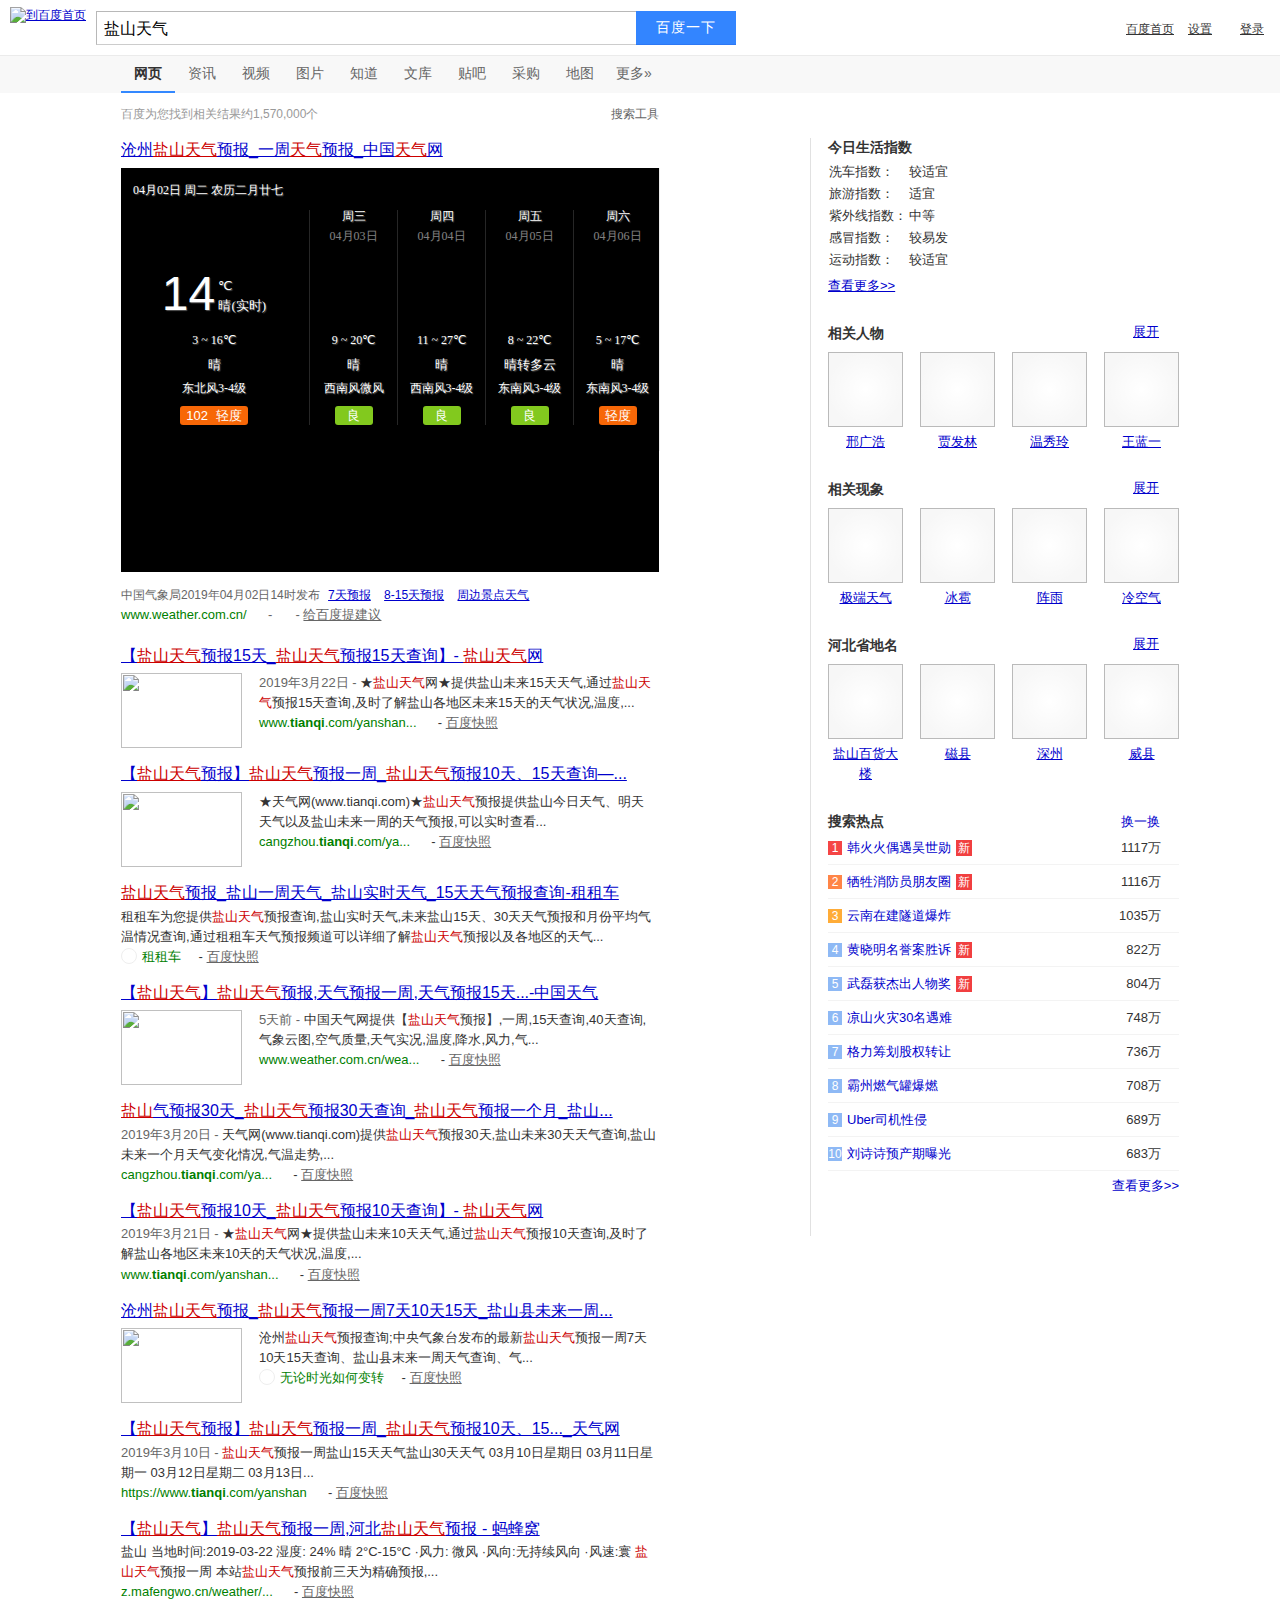
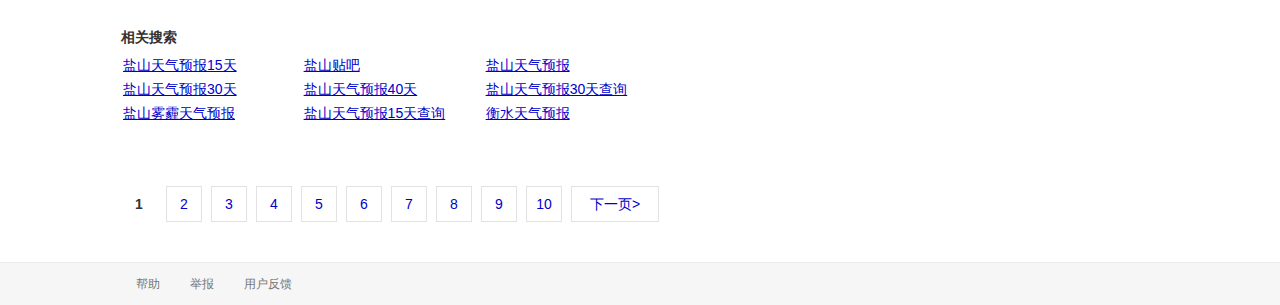
==== commit 34e5b675: "4-15" ====
--- a/html/盐山天气_百度搜索.html
+++ b/html/盐山天气_百度搜索.html
@@ -1,4 +1,4 @@
-<!DOCTYPE html>
+﻿<!DOCTYPE html>
 <!--STATUS OK-->
 
 
@@ -1616,7 +1616,7 @@
 		
 
 <noscript>
-	<meta http-equiv="refresh" content="0; url=/s?wd=%E7%9B%90%E5%B1%B1%E5%A4%A9%E6%B0%94&oq=%E7%9B%90%E5%B1%B1%E5%A4%A9%E6%B0%94&ie=utf-8&rsv_pq=8bfd9f6400076ead&rsv_t=0c94g3xknTYtVexm%2FH8TEXn%2BEWGKrvqCQZpBInGm3c7sm5OftYPG9lAaVIw&rqlang=cn&nojs=1&bqid=8bfd9f6400076ead"/>
+	<meta http-equiv="refresh" content="0; url=/s?wd=%E7%9B%90%E5%B1%B1%E5%A4%A9%E6%B0%94&oq=%E7%9B%90%E5%B1%B1%E5%A4%A9%E6%B0%94&ie=utf-8&rsv_pq=8ddd1aff0003d8fe&rsv_t=d1025icv%2FIixyD1ivuSvEjOGO13WsCn2eS6L59eEEINMNmwsdf3anpKPito&rqlang=cn&nojs=1&bqid=8ddd1aff0003d8fe"/>
 </noscript>
 
 
@@ -1633,7 +1633,6 @@
 		},
 		se:{},
 		su:{
-	            urStatic : "https://ss1.bdstatic.com/5aV1bjqh_Q23odCf",
 				urdata:[],
 			urSendClick:function(){}
 		},
@@ -1765,7 +1764,7 @@
 
 			
 
-<script>if(window.bds&&bds.util&&bds.util.setContainerWidth){bds.util.setContainerWidth();}</script><div id="head"><div class="head_wrapper"><div class="s_form"><div class="s_form_wrapper"><style>.index-logo-srcnew {display: none;}@media (-webkit-min-device-pixel-ratio: 2),(min--moz-device-pixel-ratio: 2),(-o-min-device-pixel-ratio: 2),(min-device-pixel-ratio: 2){.index-logo-src {display: none;}.index-logo-srcnew {display: inline;}}</style><div id="lg"><img hidefocus="true" src="//www.baidu.com/img/bd_logo1.png" width="270" height="129"></div><a href="/" id="result_logo" onmousedown="return c({'fm':'tab','tab':'logo'})"><img class='index-logo-src' src="//www.baidu.com/img/baidu_jgylogo3.gif" alt="到百度首页" title="到百度首页"><img class='index-logo-srcnew' src="//www.baidu.com/img/baidu_resultlogo@2.png" alt="到百度首页" title="到百度首页"></a><form id="form" name="f" action="/s" class="fm"><input type="hidden" name="ie" value="utf-8"><input type="hidden" name="f" value="8"><input type="hidden" name="rsv_bp" value="1"><input type=hidden name=ch value=""><input type=hidden name=tn value="baidu"><input type=hidden name=bar value=""><span class="bg s_ipt_wr"><input id="kw" name="wd" class="s_ipt" value="盐山天气" maxlength="255" autocomplete="off"></span><span class="bg s_btn_wr"><input type="submit" id="su" value="百度一下" class="bg s_btn"></span><span class="tools"><span id="mHolder"><div id="mCon"><span>输入法</span></div><ul id="mMenu"><li><a href="javascript:;" name="ime_hw">手写</a></li><li><a href="javascript:;" name="ime_py">拼音</a></li><li class="ln"></li><li><a href="javascript:;" name="ime_cl">关闭</a></li></ul></span></span><input type="hidden" name="oq" value="盐山天气"><input type="hidden" name="rsv_pq" value="8bfd9f6400076ead"><input type="hidden" name="rsv_t" value="0c94g3xknTYtVexm/H8TEXn+EWGKrvqCQZpBInGm3c7sm5OftYPG9lAaVIw"><input type="hidden" name="rqlang" value="cn"></form><div id="m"></div></div></div><div id="u"><a class="toindex" href="/">百度首页</a><a id="imsg" href="http://www.baidu.com/#"  onmousedown="return user_c({'fm':'set','tab':'imsg','login':'1'})">消息</a><a href="javascript:;" name="tj_settingicon" class="pf">设置<i class="c-icon c-icon-triangle-down"></i></a><a href="http://i.baidu.com" id="user" class="username">iw992<i class="c-icon"></i></a></div><div id="u1"><a href="http://news.baidu.com" name="tj_trnews" class="mnav">新闻</a><a href="https://www.hao123.com" name="tj_trhao123" class="mnav">hao123</a><a href="http://map.baidu.com" name="tj_trmap" class="mnav">地图</a><a href="http://v.baidu.com" name="tj_trvideo" class="mnav">视频</a><a href="http://tieba.baidu.com" name="tj_trtieba" class="mnav">贴吧</a><a href="http://xueshu.baidu.com" name="tj_trxueshu" class="mnav">学术</a><a href="http://i.baidu.com" class="username">iw992</a><a href="http://www.baidu.com/gaoji/preferences.html" name="tj_settingicon" class="pf">设置</a><a href="http://www.baidu.com/more/" name="tj_briicon" class="bri" style="display: block;">更多产品</a></div></div></div>
+<script>if(window.bds&&bds.util&&bds.util.setContainerWidth){bds.util.setContainerWidth();}</script><div id="head"><div class="head_wrapper"><div class="s_form"><div class="s_form_wrapper"><style>.index-logo-srcnew {display: none;}@media (-webkit-min-device-pixel-ratio: 2),(min--moz-device-pixel-ratio: 2),(-o-min-device-pixel-ratio: 2),(min-device-pixel-ratio: 2){.index-logo-src {display: none;}.index-logo-srcnew {display: inline;}}</style><div id="lg"><img hidefocus="true" src="//www.baidu.com/img/bd_logo1.png" width="270" height="129"></div><a href="/" id="result_logo" onmousedown="return c({'fm':'tab','tab':'logo'})"><img class='index-logo-src' src="//www.baidu.com/img/baidu_jgylogo3.gif" alt="到百度首页" title="到百度首页"><img class='index-logo-srcnew' src="//www.baidu.com/img/baidu_resultlogo@2.png" alt="到百度首页" title="到百度首页"></a><form id="form" name="f" action="/s" class="fm"><input type="hidden" name="ie" value="utf-8"><input type="hidden" name="f" value="8"><input type="hidden" name="rsv_bp" value="1"><input type=hidden name=ch value=""><input type=hidden name=tn value="baidu"><input type=hidden name=bar value=""><span class="bg s_ipt_wr"><input id="kw" name="wd" class="s_ipt" value="盐山天气" maxlength="255" autocomplete="off"></span><span class="bg s_btn_wr"><input type="submit" id="su" value="百度一下" class="bg s_btn"></span><span class="tools"><span id="mHolder"><div id="mCon"><span>输入法</span></div><ul id="mMenu"><li><a href="javascript:;" name="ime_hw">手写</a></li><li><a href="javascript:;" name="ime_py">拼音</a></li><li class="ln"></li><li><a href="javascript:;" name="ime_cl">关闭</a></li></ul></span></span><input type="hidden" name="oq" value="盐山天气"><input type="hidden" name="rsv_pq" value="8ddd1aff0003d8fe"><input type="hidden" name="rsv_t" value="d1025icv/IixyD1ivuSvEjOGO13WsCn2eS6L59eEEINMNmwsdf3anpKPito"><input type="hidden" name="rqlang" value="cn"></form><div id="m"></div></div></div><div id="u"><a class="toindex" href="/">百度首页</a><a href="javascript:;" name="tj_settingicon" class="pf">设置<i class="c-icon c-icon-triangle-down"></i></a><a href="https://passport.baidu.com/v2/?login&tpl=mn&u=http%3A%2F%2Fwww.baidu.com%2F&sms=5" name="tj_login" class="lb" onclick="return false;">登录</a></div><div id="u1"><a href="http://news.baidu.com" name="tj_trnews" class="mnav">新闻</a><a href="https://www.hao123.com" name="tj_trhao123" class="mnav">hao123</a><a href="http://map.baidu.com" name="tj_trmap" class="mnav">地图</a><a href="http://v.baidu.com" name="tj_trvideo" class="mnav">视频</a><a href="http://tieba.baidu.com" name="tj_trtieba" class="mnav">贴吧</a><a href="http://xueshu.baidu.com" name="tj_trxueshu" class="mnav">学术</a><a href="https://passport.baidu.com/v2/?login&tpl=mn&u=http%3A%2F%2Fwww.baidu.com%2F&sms=5" name="tj_login" class="lb" onclick="return false;">登录</a><a href="http://www.baidu.com/gaoji/preferences.html" name="tj_settingicon" class="pf">设置</a><a href="http://www.baidu.com/more/" name="tj_briicon" class="bri" style="display: block;">更多产品</a></div></div></div>
 
 
 <script>
@@ -2225,7 +2224,7 @@
 
 			
 
-<!--cxy_all+baidu+71279ad22f438485a355280a5be2f90b+0000000000000000000000000000000000000000155244-->
+<!--cxy_all+baidu+93246228eee9e8b694dcc841029f59a0+0000000000000000000000000000000000000000155216-->
 
 
 
@@ -2367,7 +2366,7 @@
 
             
 	            
-                                                     <div class="s_tab" id="s_tab"><div class="s_tab_inner"><b>网页</b><a href="https://www.baidu.com/s?rtt=1&bsst=1&cl=2&tn=news&word=%E7%9B%90%E5%B1%B1%E5%A4%A9%E6%B0%94" wdfield="word"  onmousedown="return c({'fm':'tab','tab':'news'})" sync="true">资讯</a><a href="/sf/vsearch?pd=video&tn=vsearch&lid=8bfd9f6400076ead&ie=utf-8&wd=%E7%9B%90%E5%B1%B1%E5%A4%A9%E6%B0%94&rsv_spt=7&rsv_bp=1&f=8&oq=%E7%9B%90%E5%B1%B1%E5%A4%A9%E6%B0%94&rsv_pq=8bfd9f6400076ead&rsv_t=e5b7UWeiv%2FXJxW41btgkFOet16va0qkqORZWpHSZgHBEcAVzLJwXeWp7xeI"  onmousedown="return c({'fm':'tab','tab':'video'})" >视频</a><a href="http://image.baidu.com/i?tn=baiduimage&ps=1&ct=201326592&lm=-1&cl=2&nc=1&ie=utf-8&word=%E7%9B%90%E5%B1%B1%E5%A4%A9%E6%B0%94" wdfield="word"  onmousedown="return c({'fm':'tab','tab':'pic'})" >图片</a><a href="http://zhidao.baidu.com/q?ct=17&pn=0&tn=ikaslist&rn=10&fr=wwwt&word=%E7%9B%90%E5%B1%B1%E5%A4%A9%E6%B0%94" wdfield="word"  onmousedown="return c({'fm':'tab','tab':'zhidao'})" >知道</a><a href="http://wenku.baidu.com/search?lm=0&od=0&ie=utf-8&word=%E7%9B%90%E5%B1%B1%E5%A4%A9%E6%B0%94" wdfield="word"  onmousedown="return c({'fm':'tab','tab':'wenku'})" >文库</a><a href="http://tieba.baidu.com/f?fr=wwwt&kw=%E7%9B%90%E5%B1%B1%E5%A4%A9%E6%B0%94" wdfield="kw"  onmousedown="return c({'fm':'tab','tab':'tieba'})" >贴吧</a><a href="https://b2b.baidu.com/s?fr=wwwt&q=%E7%9B%90%E5%B1%B1%E5%A4%A9%E6%B0%94" wdfield="q"  onmousedown="return c({'fm':'tab','tab':'b2b'})" >采购</a><a href="http://map.baidu.com/m?fr=ps01000&word=%E7%9B%90%E5%B1%B1%E5%A4%A9%E6%B0%94" wdfield="word"  onmousedown="return c({'fm':'tab','tab':'map'})" >地图</a><a href="http://www.baidu.com/more/"  onmousedown="return c({'fm':'tab','tab':'more'})" >更多»</a></div>
+                                                     <div class="s_tab" id="s_tab"><div class="s_tab_inner"><b>网页</b><a href="https://www.baidu.com/s?rtt=1&bsst=1&cl=2&tn=news&word=%E7%9B%90%E5%B1%B1%E5%A4%A9%E6%B0%94" wdfield="word"  onmousedown="return c({'fm':'tab','tab':'news'})" sync="true">资讯</a><a href="/sf/vsearch?pd=video&tn=vsearch&lid=8ddd1aff0003d8fe&ie=utf-8&wd=%E7%9B%90%E5%B1%B1%E5%A4%A9%E6%B0%94&rsv_spt=7&rsv_bp=1&f=8&oq=%E7%9B%90%E5%B1%B1%E5%A4%A9%E6%B0%94&rsv_pq=8ddd1aff0003d8fe&rsv_t=bc20X5jlmYcg7UhvxpzVszRB1lfzDQGzL%2BhFkZMs59t3nN7tdhfZzRpbpXg"  onmousedown="return c({'fm':'tab','tab':'video'})" >视频</a><a href="http://image.baidu.com/i?tn=baiduimage&ps=1&ct=201326592&lm=-1&cl=2&nc=1&ie=utf-8&word=%E7%9B%90%E5%B1%B1%E5%A4%A9%E6%B0%94" wdfield="word"  onmousedown="return c({'fm':'tab','tab':'pic'})" >图片</a><a href="http://zhidao.baidu.com/q?ct=17&pn=0&tn=ikaslist&rn=10&fr=wwwt&word=%E7%9B%90%E5%B1%B1%E5%A4%A9%E6%B0%94" wdfield="word"  onmousedown="return c({'fm':'tab','tab':'zhidao'})" >知道</a><a href="http://wenku.baidu.com/search?lm=0&od=0&ie=utf-8&word=%E7%9B%90%E5%B1%B1%E5%A4%A9%E6%B0%94" wdfield="word"  onmousedown="return c({'fm':'tab','tab':'wenku'})" >文库</a><a href="http://tieba.baidu.com/f?fr=wwwt&kw=%E7%9B%90%E5%B1%B1%E5%A4%A9%E6%B0%94" wdfield="kw"  onmousedown="return c({'fm':'tab','tab':'tieba'})" >贴吧</a><a href="https://b2b.baidu.com/s?fr=wwwt&q=%E7%9B%90%E5%B1%B1%E5%A4%A9%E6%B0%94" wdfield="q"  onmousedown="return c({'fm':'tab','tab':'b2b'})" >采购</a><a href="http://map.baidu.com/m?fr=ps01000&word=%E7%9B%90%E5%B1%B1%E5%A4%A9%E6%B0%94" wdfield="word"  onmousedown="return c({'fm':'tab','tab':'map'})" >地图</a><a href="http://www.baidu.com/more/"  onmousedown="return c({'fm':'tab','tab':'more'})" >更多»</a></div>
 </div>
 
 
@@ -2401,31 +2400,30 @@
         bds.comm.tn = "baidu";
         bds.comm.tng = "organic";
         bds.comm.queryEnc = "%D1%CE%C9%BD%CC%EC%C6%F8";
-        bds.comm.queryId = "8bfd9f6400076ead";
+        bds.comm.queryId = "8ddd1aff0003d8fe";
         bds.comm.inter = "";
         bds.comm.resTemplateName = "baidu";
         bds.comm.sugHost = "https://sp0.baidu.com/5a1Fazu8AA54nxGko9WTAnF6hhy/su";
         bds.comm.ishome = 0;
         bds.comm.query = "盐山天气";
-        bds.comm.qid = "8bfd9f6400076ead";
-        bds.comm.eqid = "8bfd9f6400076ead000000035ca1b5cd";	
+        bds.comm.qid = "8ddd1aff0003d8fe";
+        bds.comm.eqid = "8ddd1aff0003d8fe000000035ca2fda8";	
         bds.comm._se_click_track_flag = "";	
         bds.comm.cid = "0";
-        bds.comm.sid = "1428_21109_20691_28775_28723_28557_28697_28585_26350_28603_28627_22158";
+        bds.comm.sid = "1453_21099_28774_28722_28557_28697_28584_28518_28626_28606";
         bds.comm.sampleval = ["new_sug_req"];
-        bds.comm.stoken = "a3f07eb9ef47fb99984d38083c2b9699";
-        bds.comm.serverTime = "1554101710";
-        bds.comm.user = "iw992";
-        bds.comm.username = "iw992";
-        bds.comm.userid = "593498521";
-		bds.comm.__rdNum = "7217";
+        bds.comm.stoken = "";
+        bds.comm.serverTime = "1554185641";
+        bds.comm.user = "";
+        bds.comm.username = "";
+        bds.comm.userid = "0";
+		bds.comm.__rdNum = "4577";
         bds.comm.useFavo = "";
         bds.comm.pinyin = "yanshantianqi";
         bds.comm.favoOn = "";
-        bds.comm.speedInfo = "[{\"ModuleId\":9537,\"TimeCost\":269.73,\"TimeSelf\":14.9},{\"ModuleId\":9540,\"TimeCost\":-1,\"TimeSelf\":-1,\"Idc\":\"0\"},{\"ModuleId\":9527,\"TimeCost\":250.78,\"TimeSelf\":29.5,\"isHitCache\":true,\"SubProcess\":[{\"ProcessId\":9531,\"TimeCost\":0,\"isHitCache\":true},{\"ProcessId\":9536,\"TimeCost\":102.18,\"isHitCache\":false},{\"ProcessId\":9535,\"TimeCost\":23.1,\"isHitCache\":false},{\"ProcessId\":9532,\"TimeCost\":198.19}]}]";
+        bds.comm.speedInfo = "[{\"ModuleId\":9537,\"TimeCost\":275.54,\"TimeSelf\":20.22},{\"ModuleId\":9540,\"TimeCost\":-1,\"TimeSelf\":-1,\"Idc\":\"0\"},{\"ModuleId\":9527,\"TimeCost\":250.29,\"TimeSelf\":30.46,\"isHitCache\":true,\"SubProcess\":[{\"ProcessId\":9531,\"TimeCost\":0,\"isHitCache\":true},{\"ProcessId\":9536,\"TimeCost\":163.46,\"isHitCache\":false},{\"ProcessId\":9535,\"TimeCost\":23.21,\"isHitCache\":false},{\"ProcessId\":9532,\"TimeCost\":196.62}]}]";
         bds.comm.topHijack = null;
         bds.comm.isDebug = false;
-				bds.comm.personalData = {"sugSet":{"value":"1","utime":1498462108,"ErrMsg":"SUCCESS"},"sugStoreSet":{"value":"0","utime":1498462108,"ErrMsg":"SUCCESS"},"skinName":{"value":"","ErrMsg":"NOFOUND"},"fullSkinName":{"value":"","ErrMsg":"NOFOUND"},"customOpacity":{"value":"","ErrMsg":"NOFOUND"},"skinHistory":{"value":"","ErrMsg":"NOFOUND"},"customLogo":{"value":"","ErrMsg":"NOFOUND"},"isSuper":{"value":1,"utime":"","ErrMsg":"SUCCESS"},"lastUploadPic":{"value":"","ErrMsg":"NOFOUND"},"userCards":{"value":"{\"_sort_card\":true,\"2\":\"on\",\"4\":\"on\",\"1\":\"off\",\"3\":\"off\",\"5\":\"off\",\"6\":\"off\",\"7\":\"off\",\"8\":\"off\",\"10\":\"off\",\"11\":\"off\",\"12\":\"off\",\"13\":\"off\"}","utime":"","ErrMsg":"SUCCESS"},"curCard":{"value":"1","utime":"","ErrMsg":"SUCCESS"},"delCard":{"value":"","ErrMsg":"NOFOUND"},"click_site":{"value":"a:22:{i:0;s:17:\"2622898&271203715\";i:1;s:17:\"9084031&270983026\";i:2;s:18:\"7012636&2471309050\";i:3;s:18:\"10624657&754798636\";i:4;s:17:\"8643858&708322048\";i:5;s:17:\"3782482&288602989\";i:6;s:17:\"4570852&250784593\";i:7;s:17:\"504410&2226204865\";i:8;s:18:\"8344377&2133622762\";i:9;s:18:\"12960898&180184540\";i:10;s:18:\"16665347&756997273\";i:11;s:17:\"12012565&55256509\";i:12;s:18:\"14298937&280652437\";i:13;s:18:\"11089295&750982111\";i:14;s:15:\"30580&778793057\";i:15;s:18:\"9879890&2267861941\";i:16;s:17:\"6404581&270238498\";i:17;s:18:\"16645922&870268198\";i:18;s:18:\"12486242&280256665\";i:19;s:18:\"1349267&2440947655\";i:20;s:18:\"13063639&288944710\";i:21;s:18:\"9217314&2588626195\";}","utime":"","ErrMsg":"SUCCESS"},"xingzuo":{"value":"","ErrMsg":"NOFOUND"},"use_firstcard":{"value":"","ErrMsg":"NOFOUND"},"soccer":{"value":"","ErrMsg":"NOFOUND"},"worldcup_str":{"value":"","ErrMsg":"NOFOUND"},"worldcup_reward":{"value":"","ErrMsg":"NOFOUND"},"worldcup_win":{"value":"","ErrMsg":"NOFOUND"},"showAllTab":{"value":"","ErrMsg":"NOFOUND"},"lotterytab":{"value":"","ErrMsg":"NOFOUND"},"stock":{"value":"","ErrMsg":"NOFOUND"},"skinOpacity":{"value":"","ErrMsg":"NOFOUND"},"worldcup_extra":{"value":"","ErrMsg":"NOFOUND"},"closeCardSceneRec":{"value":"","ErrMsg":"NOFOUND"},"imeSwitch":{"value":"0","utime":1498462108,"ErrMsg":"SUCCESS"},"resultNum":{"value":"10","utime":1498462108,"ErrMsg":"SUCCESS"},"resultLang":{"value":"0","utime":1498462108,"ErrMsg":"SUCCESS"},"isSwitch":{"value":"0","utime":1498462108,"ErrMsg":"SUCCESS"},"scholarMessage":{"value":"","ErrMsg":"NOFOUND"},"skinOpen":{"value":"","ErrMsg":"NOFOUND"},"pdSearch":{"value":"","ErrMsg":"NOFOUND"},"scholarStatusNo":{"value":"","ErrMsg":"NOFOUND"},"searchsubclose":{"value":"","ErrMsg":"NOFOUND"},"cardsFrom":{"value":"","ErrMsg":"NOFOUND"},"scholarUserLevel":{"value":"","ErrMsg":"NOFOUND"},"isJumpHttps":{"value":"","ErrMsg":"NOFOUND"},"duRobotState":{"value":"","ErrMsg":"NOFOUND"},"city_weather":{"value":1234,"utime":1437588905,"ErrMsg":"SUCCESS"},"switchHttps":{"value":"","ErrMsg":"NOFOUND"},"switchUpload":{"value":"0","utime":1517962581,"ErrMsg":"SUCCESS"},"personalSwitch":{"value":"","ErrMsg":"NOFOUND"},"switchPhoneNum":{"value":"","ErrMsg":"NOFOUND"},"switchIdCard":{"value":"","ErrMsg":"NOFOUND"},"errno":0,"trafficSet":{"value":"","ErrMsg":"NOFOUND"},"scholarLib":{"value":"","ErrMsg":"NOFOUND"},"yaohaoSet":{"value":"","ErrMsg":"NOFOUND"},"trafficLicenseSetV1":{"value":"","ErrMsg":"NOFOUND"}};
 		
         
         
@@ -2442,7 +2440,7 @@
 
 		
         bds.comm.pageSize = parseInt('10')||10;
-	bds.comm.encTn = 'e5b7UWeiv/XJxW41btgkFOet16va0qkqORZWpHSZgHBEcAVzLJwXeWp7xeI';		
+	bds.comm.encTn = 'bc20X5jlmYcg7UhvxpzVszRB1lfzDQGzL+hFkZMs59t3nN7tdhfZzRpbpXg';		
         bds.se.mon = {'loadedItems':[],'load':function(){},'srvt':-1};
         try {
             bds.se.mon.srvt = parseInt(document.cookie.match(new RegExp("(^| )BDSVRTM=([^;]*)(;|$)"))[2]);
@@ -2463,11 +2461,11 @@
 		_eclipse = "1";	
         login_success = [];
 
-        bds.comm.seinfo = {'fm':'se','T':'1554101710','y':'DFD1EFB4','rsv_cache': (bds.se.mon.srvt>0)?0:1 };
+        bds.comm.seinfo = {'fm':'se','T':'1554185641','y':'F6BCFD8D','rsv_cache': (bds.se.mon.srvt>0)?0:1 };
         bds.comm.cgif = "https://sp0.baidu.com/9foIbT3kAMgDnd_/c.gif?t=0&q=%D1%CE%C9%BD%CC%EC%C6%F8&p=0&pn=1";
 
-		bds.comm.upn = {"browser":"chrome","os":"windows","win":"win10","browsertype":"chrome"};
-        bds.comm.cookie = {"BIDUPSID":"CD9896C7D10BFBC9558C729F8B5FBF76","BAIDUID":"E70C2B9940B1AEB9CEB93957A6E59FD1:FG=1","PSTM":"1553039596","BD_UPN":"12314753","NOJS":"1","BDORZ":"B490B5EBF6F3CD402E515D22BCDA1598","sug":"3","sugstore":"0","ORIGIN":"2","bdime":"0","H_PS_PSSID":"1428_21109_20691_28775_28723_28557_28697_28585_26350_28603_28627_22158","H_PS_645EC":"9fac1kAcgRJioxknbbSKubjEFbQnZ8Tuu8JupXXvsrUb6c5opOLOGKBwSDw","delPer":"0","BD_CK_SAM":"1","PSINO":"1","BDSVRTM":"241","BD_HOME":"1"};
+		bds.comm.upn = {"browser":"chrome","os":"windows","win":"win8.1","browsertype":"chrome"};
+        bds.comm.cookie = {"BAIDUID":"7975D9FD62B5993DF8B14A0928A6EC89:FG=1","BIDUPSID":"7975D9FD62B5993DF8B14A0928A6EC89","PSTM":"1504602694","sug":"3","sugstore":"0","ORIGIN":"2","bdime":"0","BD_UPN":"12314553","BDORZ":"B490B5EBF6F3CD402E515D22BCDA1598","H_PS_PSSID":"1453_21099_28774_28722_28557_28697_28584_28518_28626_28606","delPer":"0","BD_CK_SAM":"1","PSINO":"1","H_PS_645EC":"783eHGvLw4ETd+eJIt8WLoBQZTUOt32IUT2QVPhRpa17IX9IFEIYtG5a5AM"};
                     bds.comm.urlRecFlag = "0";
                 
                     bds.comm.bfe_sample=null;
@@ -3136,7 +3134,7 @@
 
 
 
-                                                                                                                                                                                                                                                                                                                                                                                                                                                                                                                                                                                                                                                                                                                                                                                                                                                                                                                                                                                                                                                                                                                                                                                                                                                                                                                                                                                                                                                                                                                                                                                                                                                                                                                                                                                                                                                                                                                                                                                                                                                                                                                                                                                                                                                                                                                                                                                                                                                                                                                                                                                                                                                                                                                                                                                                                                                                                                                                                                                                                                                                                                                                                                                                                                                                                                                                                                                                                                                                                                                                                                                                                                                                                                                                                                                                                                                                                                                                                                                                                                                                                                                                                                                                                                                                                                                                                                                                                                                                                                                                                                                                                                                                                                                                                                                                                                                                                                                                                                                                                                                                                                                                                                                                                                                                                                                                                                                                                                                                                                                                                                                                                                                                                                                                                                                                                                                                                                                                                                                                                                                                                                                                                                                                                                                                                                                                                                                                                                                                                                                                                                                                                    
+                                                                                                                                                                                                                                                                                                                                                                                                                                                                                                                                                                                                                                                                                                                                                                                                                                                                                                                                                                                                                                                                                                                                                                                                                                                                                                                                                                                                                                                                                                                                                                                                                                                                                                                                                                                                                                                                                                                                                                                                                                                                                                                                                                                                                                                                                                                                                                                                                                                                                                                                                                                                                                                                                                                                                                                                                                                                                                                                                                                                                                                                                                                                                                                                                                                                                                                                                                                                                                                                                                                                                                                                                                                                                                                                                                                                                                                                                                                                                                                                                                                                                                                                                                                                                                                                                                                                                                                                                                                                                                                                                                                                                                                                                                                                                                                                                                                                                                                                                                                                                                                                                                                                                                                                                                                                                                                                                                                                                                                                                                                                                                                                                                                                                                                                                                                                                                                                                                                                                                                                                                                                                                                                                                                                                                                                                                                                                                                                                                                                                                                                                                                                                                                                                                                    
 
     
     
@@ -3156,266 +3154,266 @@
                         <tbody >
                     <tr>
                                                                                                                                                                         
-                                                                                                                                                            <td><span><span class="c-index  c-index-hot1 c-gap-icon-right-small">1</span><a target="_blank" title="两代张无忌同框" href="/s?wd=%E4%B8%A4%E4%BB%A3%E5%BC%A0%E6%97%A0%E5%BF%8C%E5%90%8C%E6%A1%86&usm=1&ie=utf-8&rsv_cq=%E7%9B%90%E5%B1%B1%E5%A4%A9%E6%B0%94&rsv_dl=0_right_fyb_pchot_20811_01&rsf=7111b3ab4fc2d74cf5a5abd054a9e368_1_10_1">两代张无忌同框</a></span></td>
-                <td class="opr-toplist1-right">815万<i class="opr-toplist1-st c-icon "></i></td>
+                                                                                                                                                            <td><span><span class="c-index  c-index-hot1 c-gap-icon-right-small">1</span><a target="_blank" title="韩火火偶遇吴世勋" href="/s?wd=%E9%9F%A9%E7%81%AB%E7%81%AB%E5%81%B6%E9%81%87%E5%90%B4%E4%B8%96%E5%8B%8B&usm=1&ie=utf-8&rsv_cq=%E7%9B%90%E5%B1%B1%E5%A4%A9%E6%B0%94&rsv_dl=0_right_fyb_pchot_20811_01&rsf=9469f9741013770d6b5d2da1169c3562_1_10_1">韩火火偶遇吴世勋</a></span><span class="c-text c-text-danger c-gap-icon-left-small opr-toplist1-new">新</span></td>
+                <td class="opr-toplist1-right">1117万<i class="opr-toplist1-st c-icon "></i></td>
             </tr>
                                     <tr>
                                                                                                                                                                         
-                                                                                                                                                            <td><span><span class="c-index  c-index-hot2 c-gap-icon-right-small">2</span><a target="_blank" title="中国IT领袖峰会" href="/s?wd=%E4%B8%AD%E5%9B%BDIT%E9%A2%86%E8%A2%96%E5%B3%B0%E4%BC%9A&usm=1&ie=utf-8&rsv_cq=%E7%9B%90%E5%B1%B1%E5%A4%A9%E6%B0%94&rsv_dl=0_right_fyb_pchot_20811_01&rsf=7111b3ab4fc2d74cf5a5abd054a9e368_1_10_2">中国IT领袖峰会</a></span></td>
-                <td class="opr-toplist1-right">799万<i class="opr-toplist1-st c-icon c-icon-up"></i></td>
+                                                                                                                                                            <td><span><span class="c-index  c-index-hot2 c-gap-icon-right-small">2</span><a target="_blank" title="牺牲消防员朋友圈" href="/s?wd=%E7%89%BA%E7%89%B2%E6%B6%88%E9%98%B2%E5%91%98%E6%9C%8B%E5%8F%8B%E5%9C%88&usm=1&ie=utf-8&rsv_cq=%E7%9B%90%E5%B1%B1%E5%A4%A9%E6%B0%94&rsv_dl=0_right_fyb_pchot_20811_01&rsf=9469f9741013770d6b5d2da1169c3562_1_10_2">牺牲消防员朋友圈</a></span><span class="c-text c-text-danger c-gap-icon-left-small opr-toplist1-new">新</span></td>
+                <td class="opr-toplist1-right">1116万<i class="opr-toplist1-st c-icon "></i></td>
             </tr>
                                     <tr>
                                                                                                                                                                         
-                                                                                                                                                            <td><span><span class="c-index  c-index-hot3 c-gap-icon-right-small">3</span><a target="_blank" title="三星爆炸案终审" href="/s?wd=%E4%B8%89%E6%98%9F%E7%88%86%E7%82%B8%E6%A1%88%E7%BB%88%E5%AE%A1&usm=1&ie=utf-8&rsv_cq=%E7%9B%90%E5%B1%B1%E5%A4%A9%E6%B0%94&rsv_dl=0_right_fyb_pchot_20811_01&rsf=7111b3ab4fc2d74cf5a5abd054a9e368_1_10_3">三星爆炸案终审</a></span><span class="c-text c-text-danger c-gap-icon-left-small opr-toplist1-new">新</span></td>
-                <td class="opr-toplist1-right">761万<i class="opr-toplist1-st c-icon c-icon-up"></i></td>
+                                                                                                                                                            <td><span><span class="c-index  c-index-hot3 c-gap-icon-right-small">3</span><a target="_blank" title="云南在建隧道爆炸" href="/s?wd=%E4%BA%91%E5%8D%97%E5%9C%A8%E5%BB%BA%E9%9A%A7%E9%81%93%E7%88%86%E7%82%B8&usm=1&ie=utf-8&rsv_cq=%E7%9B%90%E5%B1%B1%E5%A4%A9%E6%B0%94&rsv_dl=0_right_fyb_pchot_20811_01&rsf=9469f9741013770d6b5d2da1169c3562_1_10_3">云南在建隧道爆炸</a></span></td>
+                <td class="opr-toplist1-right">1035万<i class="opr-toplist1-st c-icon "></i></td>
             </tr>
                                     <tr>
                                                                                                                                                                         
-                                                                                                                                                            <td><span><span class="c-index  c-gap-icon-right-small">4</span><a target="_blank" title="张国荣逝世16周年" href="/s?wd=%E5%BC%A0%E5%9B%BD%E8%8D%A3%E9%80%9D%E4%B8%9616%E5%91%A8%E5%B9%B4&usm=1&ie=utf-8&rsv_cq=%E7%9B%90%E5%B1%B1%E5%A4%A9%E6%B0%94&rsv_dl=0_right_fyb_pchot_20811_01&rsf=7111b3ab4fc2d74cf5a5abd054a9e368_1_10_4">张国荣逝世16周年</a></span></td>
-                <td class="opr-toplist1-right">750万<i class="opr-toplist1-st c-icon "></i></td>
+                                                                                                                                                            <td><span><span class="c-index  c-gap-icon-right-small">4</span><a target="_blank" title="黄晓明名誉案胜诉" href="/s?wd=%E9%BB%84%E6%99%93%E6%98%8E%E5%90%8D%E8%AA%89%E6%A1%88%E8%83%9C%E8%AF%89&usm=1&ie=utf-8&rsv_cq=%E7%9B%90%E5%B1%B1%E5%A4%A9%E6%B0%94&rsv_dl=0_right_fyb_pchot_20811_01&rsf=9469f9741013770d6b5d2da1169c3562_1_10_4">黄晓明名誉案胜诉</a></span><span class="c-text c-text-danger c-gap-icon-left-small opr-toplist1-new">新</span></td>
+                <td class="opr-toplist1-right">822万<i class="opr-toplist1-st c-icon "></i></td>
             </tr>
                                     <tr>
                                                                                                                                                                         
-                                                                                                                                                            <td><span><span class="c-index  c-gap-icon-right-small">5</span><a target="_blank" title="阿亮小水同框" href="/s?wd=%E9%98%BF%E4%BA%AE%E5%B0%8F%E6%B0%B4%E5%90%8C%E6%A1%86&usm=1&ie=utf-8&rsv_cq=%E7%9B%90%E5%B1%B1%E5%A4%A9%E6%B0%94&rsv_dl=0_right_fyb_pchot_20811_01&rsf=7111b3ab4fc2d74cf5a5abd054a9e368_1_10_5">阿亮小水同框</a></span></td>
-                <td class="opr-toplist1-right">739万<i class="opr-toplist1-st c-icon "></i></td>
+                                                                                                                                                            <td><span><span class="c-index  c-gap-icon-right-small">5</span><a target="_blank" title="武磊获杰出人物奖" href="/s?wd=%E6%AD%A6%E7%A3%8A%E8%8E%B7%E6%9D%B0%E5%87%BA%E4%BA%BA%E7%89%A9%E5%A5%96&usm=1&ie=utf-8&rsv_cq=%E7%9B%90%E5%B1%B1%E5%A4%A9%E6%B0%94&rsv_dl=0_right_fyb_pchot_20811_01&rsf=9469f9741013770d6b5d2da1169c3562_1_10_5">武磊获杰出人物奖</a></span><span class="c-text c-text-danger c-gap-icon-left-small opr-toplist1-new">新</span></td>
+                <td class="opr-toplist1-right">804万<i class="opr-toplist1-st c-icon "></i></td>
             </tr>
                                     <tr>
                                                                                                                                                                         
-                                                                                                                                                            <td><span><span class="c-index  c-gap-icon-right-small">6</span><a target="_blank" title="考辛斯驱逐出场" href="/s?wd=%E8%80%83%E8%BE%9B%E6%96%AF%E9%A9%B1%E9%80%90%E5%87%BA%E5%9C%BA&usm=1&ie=utf-8&rsv_cq=%E7%9B%90%E5%B1%B1%E5%A4%A9%E6%B0%94&rsv_dl=0_right_fyb_pchot_20811_01&rsf=7111b3ab4fc2d74cf5a5abd054a9e368_1_10_6">考辛斯驱逐出场</a></span><span class="c-text c-text-danger c-gap-icon-left-small opr-toplist1-new">新</span></td>
-                <td class="opr-toplist1-right">732万<i class="opr-toplist1-st c-icon "></i></td>
+                                                                                                                                                            <td><span><span class="c-index  c-gap-icon-right-small">6</span><a target="_blank" title="凉山火灾30名遇难" href="/s?wd=%E5%87%89%E5%B1%B1%E7%81%AB%E7%81%BE30%E5%90%8D%E9%81%87%E9%9A%BE&usm=1&ie=utf-8&rsv_cq=%E7%9B%90%E5%B1%B1%E5%A4%A9%E6%B0%94&rsv_dl=0_right_fyb_pchot_20811_01&rsf=9469f9741013770d6b5d2da1169c3562_1_10_6">凉山火灾30名遇难</a></span></td>
+                <td class="opr-toplist1-right">748万<i class="opr-toplist1-st c-icon "></i></td>
             </tr>
                                     <tr>
                                                                                                                                                                         
-                                                                                                                                                            <td><span><span class="c-index  c-gap-icon-right-small">7</span><a target="_blank" title="吴秀波近照曝光" href="/s?wd=%E5%90%B4%E7%A7%80%E6%B3%A2%E8%BF%91%E7%85%A7%E6%9B%9D%E5%85%89&usm=1&ie=utf-8&rsv_cq=%E7%9B%90%E5%B1%B1%E5%A4%A9%E6%B0%94&rsv_dl=0_right_fyb_pchot_20811_01&rsf=7111b3ab4fc2d74cf5a5abd054a9e368_1_10_7">吴秀波近照曝光</a></span></td>
-                <td class="opr-toplist1-right">727万<i class="opr-toplist1-st c-icon "></i></td>
+                                                                                                                                                            <td><span><span class="c-index  c-gap-icon-right-small">7</span><a target="_blank" title="格力筹划股权转让" href="/s?wd=%E6%A0%BC%E5%8A%9B%E7%AD%B9%E5%88%92%E8%82%A1%E6%9D%83%E8%BD%AC%E8%AE%A9&usm=1&ie=utf-8&rsv_cq=%E7%9B%90%E5%B1%B1%E5%A4%A9%E6%B0%94&rsv_dl=0_right_fyb_pchot_20811_01&rsf=9469f9741013770d6b5d2da1169c3562_1_10_7">格力筹划股权转让</a></span></td>
+                <td class="opr-toplist1-right">736万<i class="opr-toplist1-st c-icon "></i></td>
             </tr>
                                     <tr>
                                                                                                                                                                         
-                                                                                                                                                            <td><span><span class="c-index  c-gap-icon-right-small">8</span><a target="_blank" title="华晨宇前女友" href="/s?wd=%E5%8D%8E%E6%99%A8%E5%AE%87%E5%89%8D%E5%A5%B3%E5%8F%8B&usm=1&ie=utf-8&rsv_cq=%E7%9B%90%E5%B1%B1%E5%A4%A9%E6%B0%94&rsv_dl=0_right_fyb_pchot_20811_01&rsf=7111b3ab4fc2d74cf5a5abd054a9e368_1_10_8">华晨宇前女友</a></span></td>
-                <td class="opr-toplist1-right">698万<i class="opr-toplist1-st c-icon "></i></td>
+                                                                                                                                                            <td><span><span class="c-index  c-gap-icon-right-small">8</span><a target="_blank" title="霸州燃气罐爆燃" href="/s?wd=%E9%9C%B8%E5%B7%9E%E7%87%83%E6%B0%94%E7%BD%90%E7%88%86%E7%87%83&usm=1&ie=utf-8&rsv_cq=%E7%9B%90%E5%B1%B1%E5%A4%A9%E6%B0%94&rsv_dl=0_right_fyb_pchot_20811_01&rsf=9469f9741013770d6b5d2da1169c3562_1_10_8">霸州燃气罐爆燃</a></span></td>
+                <td class="opr-toplist1-right">708万<i class="opr-toplist1-st c-icon "></i></td>
             </tr>
                                     <tr>
                                                                                                                                                                         
-                                                                                                                                                            <td><span><span class="c-index  c-gap-icon-right-small">9</span><a target="_blank" title="日本现新年号令和" href="/s?wd=%E6%97%A5%E6%9C%AC%E7%8E%B0%E6%96%B0%E5%B9%B4%E5%8F%B7%E4%BB%A4%E5%92%8C&usm=1&ie=utf-8&rsv_cq=%E7%9B%90%E5%B1%B1%E5%A4%A9%E6%B0%94&rsv_dl=0_right_fyb_pchot_20811_01&rsf=7111b3ab4fc2d74cf5a5abd054a9e368_1_10_9">日本现新年号令和</a></span><span class="c-text c-text-danger c-gap-icon-left-small opr-toplist1-new">新</span></td>
-                <td class="opr-toplist1-right">697万<i class="opr-toplist1-st c-icon "></i></td>
+                                                                                                                                                            <td><span><span class="c-index  c-gap-icon-right-small">9</span><a target="_blank" title="Uber司机性侵" href="/s?wd=Uber%E5%8F%B8%E6%9C%BA%E6%80%A7%E4%BE%B5&usm=1&ie=utf-8&rsv_cq=%E7%9B%90%E5%B1%B1%E5%A4%A9%E6%B0%94&rsv_dl=0_right_fyb_pchot_20811_01&rsf=9469f9741013770d6b5d2da1169c3562_1_10_9">Uber司机性侵</a></span></td>
+                <td class="opr-toplist1-right">689万<i class="opr-toplist1-st c-icon "></i></td>
             </tr>
                                     <tr>
                                                                                                                                                                         
-                                                                                                                                                            <td><span><span class="c-index  c-gap-icon-right-small">10</span><a target="_blank" title="王源否认走后门" href="/s?wd=%E7%8E%8B%E6%BA%90%E5%90%A6%E8%AE%A4%E8%B5%B0%E5%90%8E%E9%97%A8&usm=1&ie=utf-8&rsv_cq=%E7%9B%90%E5%B1%B1%E5%A4%A9%E6%B0%94&rsv_dl=0_right_fyb_pchot_20811_01&rsf=7111b3ab4fc2d74cf5a5abd054a9e368_1_10_10">王源否认走后门</a></span></td>
-                <td class="opr-toplist1-right">643万<i class="opr-toplist1-st c-icon "></i></td>
+                                                                                                                                                            <td><span><span class="c-index  c-gap-icon-right-small">10</span><a target="_blank" title="刘诗诗预产期曝光" href="/s?wd=%E5%88%98%E8%AF%97%E8%AF%97%E9%A2%84%E4%BA%A7%E6%9C%9F%E6%9B%9D%E5%85%89&usm=1&ie=utf-8&rsv_cq=%E7%9B%90%E5%B1%B1%E5%A4%A9%E6%B0%94&rsv_dl=0_right_fyb_pchot_20811_01&rsf=9469f9741013770d6b5d2da1169c3562_1_10_10">刘诗诗预产期曝光</a></span></td>
+                <td class="opr-toplist1-right">683万<i class="opr-toplist1-st c-icon "></i></td>
             </tr>
                 </tbody>
                                 <tbody style="display:none">
                     <tr>
                                                                                                                                                                         
-                                                                                                                                                            <td><span><span class="c-index  c-gap-icon-right-small">11</span><a target="_blank" title="翟天临辛芷蕾" href="/s?wd=%E7%BF%9F%E5%A4%A9%E4%B8%B4%E8%BE%9B%E8%8A%B7%E8%95%BE&usm=1&ie=utf-8&rsv_cq=%E7%9B%90%E5%B1%B1%E5%A4%A9%E6%B0%94&rsv_dl=0_right_fyb_pchot_20811_01&rsf=7111b3ab4fc2d74cf5a5abd054a9e368_11_20_11">翟天临辛芷蕾</a></span></td>
-                <td class="opr-toplist1-right">625万<i class="opr-toplist1-st c-icon "></i></td>
+                                                                                                                                                            <td><span><span class="c-index  c-gap-icon-right-small">11</span><a target="_blank" title="瑞幸抵押咖啡机" href="/s?wd=%E7%91%9E%E5%B9%B8%E6%8A%B5%E6%8A%BC%E5%92%96%E5%95%A1%E6%9C%BA&usm=1&ie=utf-8&rsv_cq=%E7%9B%90%E5%B1%B1%E5%A4%A9%E6%B0%94&rsv_dl=0_right_fyb_pchot_20811_01&rsf=9469f9741013770d6b5d2da1169c3562_11_20_11">瑞幸抵押咖啡机</a></span><span class="c-text c-text-danger c-gap-icon-left-small opr-toplist1-new">新</span></td>
+                <td class="opr-toplist1-right">672万<i class="opr-toplist1-st c-icon "></i></td>
             </tr>
                                     <tr>
                                                                                                                                                                         
-                                                                                                                                                            <td><span><span class="c-index  c-gap-icon-right-small">12</span><a target="_blank" title="归化球员唱国歌" href="/s?wd=%E5%BD%92%E5%8C%96%E7%90%83%E5%91%98%E5%94%B1%E5%9B%BD%E6%AD%8C&usm=1&ie=utf-8&rsv_cq=%E7%9B%90%E5%B1%B1%E5%A4%A9%E6%B0%94&rsv_dl=0_right_fyb_pchot_20811_01&rsf=7111b3ab4fc2d74cf5a5abd054a9e368_11_20_12">归化球员唱国歌</a></span></td>
-                <td class="opr-toplist1-right">613万<i class="opr-toplist1-st c-icon c-icon-up"></i></td>
+                                                                                                                                                            <td><span><span class="c-index  c-gap-icon-right-small">12</span><a target="_blank" title="梁静茹在线打假" href="/s?wd=%E6%A2%81%E9%9D%99%E8%8C%B9%E5%9C%A8%E7%BA%BF%E6%89%93%E5%81%87&usm=1&ie=utf-8&rsv_cq=%E7%9B%90%E5%B1%B1%E5%A4%A9%E6%B0%94&rsv_dl=0_right_fyb_pchot_20811_01&rsf=9469f9741013770d6b5d2da1169c3562_11_20_12">梁静茹在线打假</a></span></td>
+                <td class="opr-toplist1-right">659万<i class="opr-toplist1-st c-icon "></i></td>
             </tr>
                                     <tr>
                                                                                                                                                                         
-                                                                                                                                                            <td><span><span class="c-index  c-gap-icon-right-small">13</span><a target="_blank" title="核电重启确认" href="/s?wd=%E6%A0%B8%E7%94%B5%E9%87%8D%E5%90%AF%E7%A1%AE%E8%AE%A4&usm=1&ie=utf-8&rsv_cq=%E7%9B%90%E5%B1%B1%E5%A4%A9%E6%B0%94&rsv_dl=0_right_fyb_pchot_20811_01&rsf=7111b3ab4fc2d74cf5a5abd054a9e368_11_20_13">核电重启确认</a></span><span class="c-text c-text-danger c-gap-icon-left-small opr-toplist1-new">新</span></td>
-                <td class="opr-toplist1-right">583万<i class="opr-toplist1-st c-icon "></i></td>
+                                                                                                                                                            <td><span><span class="c-index  c-gap-icon-right-small">13</span><a target="_blank" title="互联网岳麓峰会" href="/s?wd=%E4%BA%92%E8%81%94%E7%BD%91%E5%B2%B3%E9%BA%93%E5%B3%B0%E4%BC%9A&usm=1&ie=utf-8&rsv_cq=%E7%9B%90%E5%B1%B1%E5%A4%A9%E6%B0%94&rsv_dl=0_right_fyb_pchot_20811_01&rsf=9469f9741013770d6b5d2da1169c3562_11_20_13">互联网岳麓峰会</a></span><span class="c-text c-text-danger c-gap-icon-left-small opr-toplist1-new">新</span></td>
+                <td class="opr-toplist1-right">635万<i class="opr-toplist1-st c-icon "></i></td>
             </tr>
                                     <tr>
                                                                                                                                                                         
-                                                                                                                                                            <td><span><span class="c-index  c-gap-icon-right-small">14</span><a target="_blank" title="娃哈哈智能机器人" href="/s?wd=%E5%A8%83%E5%93%88%E5%93%88%E6%99%BA%E8%83%BD%E6%9C%BA%E5%99%A8%E4%BA%BA&usm=1&ie=utf-8&rsv_cq=%E7%9B%90%E5%B1%B1%E5%A4%A9%E6%B0%94&rsv_dl=0_right_fyb_pchot_20811_01&rsf=7111b3ab4fc2d74cf5a5abd054a9e368_11_20_14">娃哈哈智能机器人</a></span><span class="c-text c-text-danger c-gap-icon-left-small opr-toplist1-new">新</span></td>
-                <td class="opr-toplist1-right">564万<i class="opr-toplist1-st c-icon "></i></td>
+                                                                                                                                                            <td><span><span class="c-index  c-gap-icon-right-small">14</span><a target="_blank" title="孙杨1500米夺冠" href="/s?wd=%E5%AD%99%E6%9D%A81500%E7%B1%B3%E5%A4%BA%E5%86%A0&usm=1&ie=utf-8&rsv_cq=%E7%9B%90%E5%B1%B1%E5%A4%A9%E6%B0%94&rsv_dl=0_right_fyb_pchot_20811_01&rsf=9469f9741013770d6b5d2da1169c3562_11_20_14">孙杨1500米夺冠</a></span></td>
+                <td class="opr-toplist1-right">618万<i class="opr-toplist1-st c-icon "></i></td>
             </tr>
                                     <tr>
                                                                                                                                                                         
-                                                                                                                                                            <td><span><span class="c-index  c-gap-icon-right-small">15</span><a target="_blank" title="梅西约战武磊" href="/s?wd=%E6%A2%85%E8%A5%BF%E7%BA%A6%E6%88%98%E6%AD%A6%E7%A3%8A&usm=1&ie=utf-8&rsv_cq=%E7%9B%90%E5%B1%B1%E5%A4%A9%E6%B0%94&rsv_dl=0_right_fyb_pchot_20811_01&rsf=7111b3ab4fc2d74cf5a5abd054a9e368_11_20_15">梅西约战武磊</a></span></td>
+                                                                                                                                                            <td><span><span class="c-index  c-gap-icon-right-small">15</span><a target="_blank" title="地球熄灯一小时" href="/s?wd=%E5%9C%B0%E7%90%83%E7%86%84%E7%81%AF%E4%B8%80%E5%B0%8F%E6%97%B6&usm=1&ie=utf-8&rsv_cq=%E7%9B%90%E5%B1%B1%E5%A4%A9%E6%B0%94&rsv_dl=0_right_fyb_pchot_20811_01&rsf=9469f9741013770d6b5d2da1169c3562_11_20_15">地球熄灯一小时</a></span></td>
+                <td class="opr-toplist1-right">607万<i class="opr-toplist1-st c-icon "></i></td>
+            </tr>
+                                    <tr>
+                                                                                                                                                                        
+                                                                                                                                                            <td><span><span class="c-index  c-gap-icon-right-small">16</span><a target="_blank" title="勇士裁判报告" href="/s?wd=%E5%8B%87%E5%A3%AB%E8%A3%81%E5%88%A4%E6%8A%A5%E5%91%8A&usm=1&ie=utf-8&rsv_cq=%E7%9B%90%E5%B1%B1%E5%A4%A9%E6%B0%94&rsv_dl=0_right_fyb_pchot_20811_01&rsf=9469f9741013770d6b5d2da1169c3562_11_20_16">勇士裁判报告</a></span></td>
+                <td class="opr-toplist1-right">602万<i class="opr-toplist1-st c-icon "></i></td>
+            </tr>
+                                    <tr>
+                                                                                                                                                                        
+                                                                                                                                                            <td><span><span class="c-index  c-gap-icon-right-small">17</span><a target="_blank" title="斯洛伐克女总统" href="/s?wd=%E6%96%AF%E6%B4%9B%E4%BC%90%E5%85%8B%E5%A5%B3%E6%80%BB%E7%BB%9F&usm=1&ie=utf-8&rsv_cq=%E7%9B%90%E5%B1%B1%E5%A4%A9%E6%B0%94&rsv_dl=0_right_fyb_pchot_20811_01&rsf=9469f9741013770d6b5d2da1169c3562_11_20_17">斯洛伐克女总统</a></span></td>
                 <td class="opr-toplist1-right">547万<i class="opr-toplist1-st c-icon "></i></td>
             </tr>
                                     <tr>
                                                                                                                                                                         
-                                                                                                                                                            <td><span><span class="c-index  c-gap-icon-right-small">16</span><a target="_blank" title="孙杨1500米夺冠" href="/s?wd=%E5%AD%99%E6%9D%A81500%E7%B1%B3%E5%A4%BA%E5%86%A0&usm=1&ie=utf-8&rsv_cq=%E7%9B%90%E5%B1%B1%E5%A4%A9%E6%B0%94&rsv_dl=0_right_fyb_pchot_20811_01&rsf=7111b3ab4fc2d74cf5a5abd054a9e368_11_20_16">孙杨1500米夺冠</a></span></td>
+                                                                                                                                                            <td><span><span class="c-index  c-gap-icon-right-small">18</span><a target="_blank" title="保姆纵火案和解" href="/s?wd=%E4%BF%9D%E5%A7%86%E7%BA%B5%E7%81%AB%E6%A1%88%E5%92%8C%E8%A7%A3&usm=1&ie=utf-8&rsv_cq=%E7%9B%90%E5%B1%B1%E5%A4%A9%E6%B0%94&rsv_dl=0_right_fyb_pchot_20811_01&rsf=9469f9741013770d6b5d2da1169c3562_11_20_18">保姆纵火案和解</a></span><span class="c-text c-text-danger c-gap-icon-left-small opr-toplist1-new">新</span></td>
                 <td class="opr-toplist1-right">543万<i class="opr-toplist1-st c-icon "></i></td>
             </tr>
                                     <tr>
                                                                                                                                                                         
-                                                                                                                                                            <td><span><span class="c-index  c-gap-icon-right-small">17</span><a target="_blank" title="脑死亡奇迹产子" href="/s?wd=%E8%84%91%E6%AD%BB%E4%BA%A1%E5%A5%87%E8%BF%B9%E4%BA%A7%E5%AD%90&usm=1&ie=utf-8&rsv_cq=%E7%9B%90%E5%B1%B1%E5%A4%A9%E6%B0%94&rsv_dl=0_right_fyb_pchot_20811_01&rsf=7111b3ab4fc2d74cf5a5abd054a9e368_11_20_17">脑死亡奇迹产子</a></span><span class="c-text c-text-danger c-gap-icon-left-small opr-toplist1-new">新</span></td>
-                <td class="opr-toplist1-right">522万<i class="opr-toplist1-st c-icon "></i></td>
+                                                                                                                                                            <td><span><span class="c-index  c-gap-icon-right-small">19</span><a target="_blank" title="乐视股票暂停上市" href="/s?wd=%E4%B9%90%E8%A7%86%E8%82%A1%E7%A5%A8%E6%9A%82%E5%81%9C%E4%B8%8A%E5%B8%82&usm=1&ie=utf-8&rsv_cq=%E7%9B%90%E5%B1%B1%E5%A4%A9%E6%B0%94&rsv_dl=0_right_fyb_pchot_20811_01&rsf=9469f9741013770d6b5d2da1169c3562_11_20_19">乐视股票暂停上市</a></span><span class="c-text c-text-danger c-gap-icon-left-small opr-toplist1-new">新</span></td>
+                <td class="opr-toplist1-right">542万<i class="opr-toplist1-st c-icon "></i></td>
             </tr>
                                     <tr>
                                                                                                                                                                         
-                                                                                                                                                            <td><span><span class="c-index  c-gap-icon-right-small">18</span><a target="_blank" title="尹正怀念张国荣" href="/s?wd=%E5%B0%B9%E6%AD%A3%E6%80%80%E5%BF%B5%E5%BC%A0%E5%9B%BD%E8%8D%A3&usm=1&ie=utf-8&rsv_cq=%E7%9B%90%E5%B1%B1%E5%A4%A9%E6%B0%94&rsv_dl=0_right_fyb_pchot_20811_01&rsf=7111b3ab4fc2d74cf5a5abd054a9e368_11_20_18">尹正怀念张国荣</a></span><span class="c-text c-text-danger c-gap-icon-left-small opr-toplist1-new">新</span></td>
-                <td class="opr-toplist1-right">506万<i class="opr-toplist1-st c-icon c-icon-up"></i></td>
-            </tr>
-                                    <tr>
-                                                                                                                                                                        
-                                                                                                                                                            <td><span><span class="c-index  c-gap-icon-right-small">19</span><a target="_blank" title="上海启动5G试用" href="/s?wd=%E4%B8%8A%E6%B5%B7%E5%90%AF%E5%8A%A85G%E8%AF%95%E7%94%A8&usm=1&ie=utf-8&rsv_cq=%E7%9B%90%E5%B1%B1%E5%A4%A9%E6%B0%94&rsv_dl=0_right_fyb_pchot_20811_01&rsf=7111b3ab4fc2d74cf5a5abd054a9e368_11_20_19">上海启动5G试用</a></span></td>
-                <td class="opr-toplist1-right">493万<i class="opr-toplist1-st c-icon "></i></td>
-            </tr>
-                                    <tr>
-                                                                                                                                                                        
-                                                                                                                                                            <td><span><span class="c-index  c-gap-icon-right-small">20</span><a target="_blank" title="费德勒第101冠" href="/s?wd=%E8%B4%B9%E5%BE%B7%E5%8B%92%E7%AC%AC101%E5%86%A0&usm=1&ie=utf-8&rsv_cq=%E7%9B%90%E5%B1%B1%E5%A4%A9%E6%B0%94&rsv_dl=0_right_fyb_pchot_20811_01&rsf=7111b3ab4fc2d74cf5a5abd054a9e368_11_20_20">费德勒第101冠</a></span></td>
-                <td class="opr-toplist1-right">493万<i class="opr-toplist1-st c-icon "></i></td>
+                                                                                                                                                            <td><span><span class="c-index  c-gap-icon-right-small">20</span><a target="_blank" title="国美发公告辟谣" href="/s?wd=%E5%9B%BD%E7%BE%8E%E5%8F%91%E5%85%AC%E5%91%8A%E8%BE%9F%E8%B0%A3&usm=1&ie=utf-8&rsv_cq=%E7%9B%90%E5%B1%B1%E5%A4%A9%E6%B0%94&rsv_dl=0_right_fyb_pchot_20811_01&rsf=9469f9741013770d6b5d2da1169c3562_11_20_20">国美发公告辟谣</a></span></td>
+                <td class="opr-toplist1-right">519万<i class="opr-toplist1-st c-icon "></i></td>
             </tr>
                 </tbody>
                                 <tbody style="display:none">
                     <tr>
                                                                                                                                                                         
-                                                                                                                                                            <td><span><span class="c-index  c-gap-icon-right-small">21</span><a target="_blank" title="冯潇霆回应被嘘" href="/s?wd=%E5%86%AF%E6%BD%87%E9%9C%86%E5%9B%9E%E5%BA%94%E8%A2%AB%E5%98%98&usm=1&ie=utf-8&rsv_cq=%E7%9B%90%E5%B1%B1%E5%A4%A9%E6%B0%94&rsv_dl=0_right_fyb_pchot_20811_01&rsf=7111b3ab4fc2d74cf5a5abd054a9e368_21_30_21">冯潇霆回应被嘘</a></span><span class="c-text c-text-danger c-gap-icon-left-small opr-toplist1-new">新</span></td>
-                <td class="opr-toplist1-right">475万<i class="opr-toplist1-st c-icon "></i></td>
+                                                                                                                                                            <td><span><span class="c-index  c-gap-icon-right-small">21</span><a target="_blank" title="江苏昆山工厂燃爆" href="/s?wd=%E6%B1%9F%E8%8B%8F%E6%98%86%E5%B1%B1%E5%B7%A5%E5%8E%82%E7%87%83%E7%88%86&usm=1&ie=utf-8&rsv_cq=%E7%9B%90%E5%B1%B1%E5%A4%A9%E6%B0%94&rsv_dl=0_right_fyb_pchot_20811_01&rsf=9469f9741013770d6b5d2da1169c3562_21_30_21">江苏昆山工厂燃爆</a></span></td>
+                <td class="opr-toplist1-right">495万<i class="opr-toplist1-st c-icon "></i></td>
             </tr>
                                     <tr>
                                                                                                                                                                         
-                                                                                                                                                            <td><span><span class="c-index  c-gap-icon-right-small">22</span><a target="_blank" title="斯洛伐克女总统" href="/s?wd=%E6%96%AF%E6%B4%9B%E4%BC%90%E5%85%8B%E5%A5%B3%E6%80%BB%E7%BB%9F&usm=1&ie=utf-8&rsv_cq=%E7%9B%90%E5%B1%B1%E5%A4%A9%E6%B0%94&rsv_dl=0_right_fyb_pchot_20811_01&rsf=7111b3ab4fc2d74cf5a5abd054a9e368_21_30_22">斯洛伐克女总统</a></span></td>
+                                                                                                                                                            <td><span><span class="c-index  c-gap-icon-right-small">22</span><a target="_blank" title="长沙游乐设备故障" href="/s?wd=%E9%95%BF%E6%B2%99%E6%B8%B8%E4%B9%90%E8%AE%BE%E5%A4%87%E6%95%85%E9%9A%9C&usm=1&ie=utf-8&rsv_cq=%E7%9B%90%E5%B1%B1%E5%A4%A9%E6%B0%94&rsv_dl=0_right_fyb_pchot_20811_01&rsf=9469f9741013770d6b5d2da1169c3562_21_30_22">长沙游乐设备故障</a></span></td>
                 <td class="opr-toplist1-right">467万<i class="opr-toplist1-st c-icon "></i></td>
             </tr>
                                     <tr>
                                                                                                                                                                         
-                                                                                                                                                            <td><span><span class="c-index  c-gap-icon-right-small">23</span><a target="_blank" title="复联4中国首映礼" href="/s?wd=%E5%A4%8D%E8%81%944%E4%B8%AD%E5%9B%BD%E9%A6%96%E6%98%A0%E7%A4%BC&usm=1&ie=utf-8&rsv_cq=%E7%9B%90%E5%B1%B1%E5%A4%A9%E6%B0%94&rsv_dl=0_right_fyb_pchot_20811_01&rsf=7111b3ab4fc2d74cf5a5abd054a9e368_21_30_23">复联4中国首映礼</a></span></td>
-                <td class="opr-toplist1-right">467万<i class="opr-toplist1-st c-icon "></i></td>
+                                                                                                                                                            <td><span><span class="c-index  c-gap-icon-right-small">23</span><a target="_blank" title="李易峰疑合约到期" href="/s?wd=%E6%9D%8E%E6%98%93%E5%B3%B0%E7%96%91%E5%90%88%E7%BA%A6%E5%88%B0%E6%9C%9F&usm=1&ie=utf-8&rsv_cq=%E7%9B%90%E5%B1%B1%E5%A4%A9%E6%B0%94&rsv_dl=0_right_fyb_pchot_20811_01&rsf=9469f9741013770d6b5d2da1169c3562_21_30_23">李易峰疑合约到期</a></span></td>
+                <td class="opr-toplist1-right">428万<i class="opr-toplist1-st c-icon "></i></td>
             </tr>
                                     <tr>
                                                                                                                                                                         
-                                                                                                                                                            <td><span><span class="c-index  c-gap-icon-right-small">24</span><a target="_blank" title="李易峰疑合约到期" href="/s?wd=%E6%9D%8E%E6%98%93%E5%B3%B0%E7%96%91%E5%90%88%E7%BA%A6%E5%88%B0%E6%9C%9F&usm=1&ie=utf-8&rsv_cq=%E7%9B%90%E5%B1%B1%E5%A4%A9%E6%B0%94&rsv_dl=0_right_fyb_pchot_20811_01&rsf=7111b3ab4fc2d74cf5a5abd054a9e368_21_30_24">李易峰疑合约到期</a></span></td>
-                <td class="opr-toplist1-right">462万<i class="opr-toplist1-st c-icon "></i></td>
+                                                                                                                                                            <td><span><span class="c-index  c-gap-icon-right-small">24</span><a target="_blank" title="奥科吉打库里脚踝" href="/s?wd=%E5%A5%A5%E7%A7%91%E5%90%89%E6%89%93%E5%BA%93%E9%87%8C%E8%84%9A%E8%B8%9D&usm=1&ie=utf-8&rsv_cq=%E7%9B%90%E5%B1%B1%E5%A4%A9%E6%B0%94&rsv_dl=0_right_fyb_pchot_20811_01&rsf=9469f9741013770d6b5d2da1169c3562_21_30_24">奥科吉打库里脚踝</a></span></td>
+                <td class="opr-toplist1-right">328万<i class="opr-toplist1-st c-icon "></i></td>
             </tr>
                                     <tr>
                                                                                                                                                                         
-                                                                                                                                                            <td><span><span class="c-index  c-gap-icon-right-small">25</span><a target="_blank" title="首个5G通话接通" href="/s?wd=%E9%A6%96%E4%B8%AA5G%E9%80%9A%E8%AF%9D%E6%8E%A5%E9%80%9A&usm=1&ie=utf-8&rsv_cq=%E7%9B%90%E5%B1%B1%E5%A4%A9%E6%B0%94&rsv_dl=0_right_fyb_pchot_20811_01&rsf=7111b3ab4fc2d74cf5a5abd054a9e368_21_30_25">首个5G通话接通</a></span></td>
-                <td class="opr-toplist1-right">455万<i class="opr-toplist1-st c-icon "></i></td>
+                                                                                                                                                            <td><span><span class="c-index  c-gap-icon-right-small">25</span><a target="_blank" title="成龙亮相慈善晚会" href="/s?wd=%E6%88%90%E9%BE%99%E4%BA%AE%E7%9B%B8%E6%85%88%E5%96%84%E6%99%9A%E4%BC%9A&usm=1&ie=utf-8&rsv_cq=%E7%9B%90%E5%B1%B1%E5%A4%A9%E6%B0%94&rsv_dl=0_right_fyb_pchot_20811_01&rsf=9469f9741013770d6b5d2da1169c3562_21_30_25">成龙亮相慈善晚会</a></span></td>
+                <td class="opr-toplist1-right">320万<i class="opr-toplist1-st c-icon "></i></td>
             </tr>
                                     <tr>
                                                                                                                                                                         
-                                                                                                                                                            <td><span><span class="c-index  c-gap-icon-right-small">26</span><a target="_blank" title="乌克兰总统选举" href="/s?wd=%E4%B9%8C%E5%85%8B%E5%85%B0%E6%80%BB%E7%BB%9F%E9%80%89%E4%B8%BE&usm=1&ie=utf-8&rsv_cq=%E7%9B%90%E5%B1%B1%E5%A4%A9%E6%B0%94&rsv_dl=0_right_fyb_pchot_20811_01&rsf=7111b3ab4fc2d74cf5a5abd054a9e368_21_30_26">乌克兰总统选举</a></span></td>
-                <td class="opr-toplist1-right">447万<i class="opr-toplist1-st c-icon "></i></td>
+                                                                                                                                                            <td><span><span class="c-index  c-gap-icon-right-small">26</span><a target="_blank" title="美国航空系统瘫痪" href="/s?wd=%E7%BE%8E%E5%9B%BD%E8%88%AA%E7%A9%BA%E7%B3%BB%E7%BB%9F%E7%98%AB%E7%97%AA&usm=1&ie=utf-8&rsv_cq=%E7%9B%90%E5%B1%B1%E5%A4%A9%E6%B0%94&rsv_dl=0_right_fyb_pchot_20811_01&rsf=9469f9741013770d6b5d2da1169c3562_21_30_26">美国航空系统瘫痪</a></span></td>
+                <td class="opr-toplist1-right">307万<i class="opr-toplist1-st c-icon "></i></td>
             </tr>
                                     <tr>
                                                                                                                                                                         
-                                                                                                                                                            <td><span><span class="c-index  c-gap-icon-right-small">27</span><a target="_blank" title="字节跳动收购幕布" href="/s?wd=%E5%AD%97%E8%8A%82%E8%B7%B3%E5%8A%A8%E6%94%B6%E8%B4%AD%E5%B9%95%E5%B8%83&usm=1&ie=utf-8&rsv_cq=%E7%9B%90%E5%B1%B1%E5%A4%A9%E6%B0%94&rsv_dl=0_right_fyb_pchot_20811_01&rsf=7111b3ab4fc2d74cf5a5abd054a9e368_21_30_27">字节跳动收购幕布</a></span></td>
-                <td class="opr-toplist1-right">437万<i class="opr-toplist1-st c-icon "></i></td>
+                                                                                                                                                            <td><span><span class="c-index  c-gap-icon-right-small">27</span><a target="_blank" title="归化球员唱国歌" href="/s?wd=%E5%BD%92%E5%8C%96%E7%90%83%E5%91%98%E5%94%B1%E5%9B%BD%E6%AD%8C&usm=1&ie=utf-8&rsv_cq=%E7%9B%90%E5%B1%B1%E5%A4%A9%E6%B0%94&rsv_dl=0_right_fyb_pchot_20811_01&rsf=9469f9741013770d6b5d2da1169c3562_21_30_27">归化球员唱国歌</a></span></td>
+                <td class="opr-toplist1-right">300万<i class="opr-toplist1-st c-icon "></i></td>
             </tr>
                                     <tr>
                                                                                                                                                                         
-                                                                                                                                                            <td><span><span class="c-index  c-gap-icon-right-small">28</span><a target="_blank" title="地球熄灯一小时" href="/s?wd=%E5%9C%B0%E7%90%83%E7%86%84%E7%81%AF%E4%B8%80%E5%B0%8F%E6%97%B6&usm=1&ie=utf-8&rsv_cq=%E7%9B%90%E5%B1%B1%E5%A4%A9%E6%B0%94&rsv_dl=0_right_fyb_pchot_20811_01&rsf=7111b3ab4fc2d74cf5a5abd054a9e368_21_30_28">地球熄灯一小时</a></span></td>
-                <td class="opr-toplist1-right">431万<i class="opr-toplist1-st c-icon "></i></td>
+                                                                                                                                                            <td><span><span class="c-index  c-gap-icon-right-small">28</span><a target="_blank" title="两代张无忌同框" href="/s?wd=%E4%B8%A4%E4%BB%A3%E5%BC%A0%E6%97%A0%E5%BF%8C%E5%90%8C%E6%A1%86&usm=1&ie=utf-8&rsv_cq=%E7%9B%90%E5%B1%B1%E5%A4%A9%E6%B0%94&rsv_dl=0_right_fyb_pchot_20811_01&rsf=9469f9741013770d6b5d2da1169c3562_21_30_28">两代张无忌同框</a></span></td>
+                <td class="opr-toplist1-right">296万<i class="opr-toplist1-st c-icon "></i></td>
             </tr>
                                     <tr>
                                                                                                                                                                         
-                                                                                                                                                            <td><span><span class="c-index  c-gap-icon-right-small">29</span><a target="_blank" title="奥科吉打库里脚踝" href="/s?wd=%E5%A5%A5%E7%A7%91%E5%90%89%E6%89%93%E5%BA%93%E9%87%8C%E8%84%9A%E8%B8%9D&usm=1&ie=utf-8&rsv_cq=%E7%9B%90%E5%B1%B1%E5%A4%A9%E6%B0%94&rsv_dl=0_right_fyb_pchot_20811_01&rsf=7111b3ab4fc2d74cf5a5abd054a9e368_21_30_29">奥科吉打库里脚踝</a></span></td>
-                <td class="opr-toplist1-right">404万<i class="opr-toplist1-st c-icon "></i></td>
+                                                                                                                                                            <td><span><span class="c-index  c-gap-icon-right-small">29</span><a target="_blank" title="山西沁源森林大火" href="/s?wd=%E5%B1%B1%E8%A5%BF%E6%B2%81%E6%BA%90%E6%A3%AE%E6%9E%97%E5%A4%A7%E7%81%AB&usm=1&ie=utf-8&rsv_cq=%E7%9B%90%E5%B1%B1%E5%A4%A9%E6%B0%94&rsv_dl=0_right_fyb_pchot_20811_01&rsf=9469f9741013770d6b5d2da1169c3562_21_30_29">山西沁源森林大火</a></span></td>
+                <td class="opr-toplist1-right">290万<i class="opr-toplist1-st c-icon "></i></td>
             </tr>
                                     <tr>
                                                                                                                                                                         
-                                                                                                                                                            <td><span><span class="c-index  c-gap-icon-right-small">30</span><a target="_blank" title="LV、Gucci降价" href="/s?wd=LV%E3%80%81Gucci%E9%99%8D%E4%BB%B7&usm=1&ie=utf-8&rsv_cq=%E7%9B%90%E5%B1%B1%E5%A4%A9%E6%B0%94&rsv_dl=0_right_fyb_pchot_20811_01&rsf=7111b3ab4fc2d74cf5a5abd054a9e368_21_30_30">LV、Gucci降价</a></span></td>
-                <td class="opr-toplist1-right">384万<i class="opr-toplist1-st c-icon "></i></td>
+                                                                                                                                                            <td><span><span class="c-index  c-gap-icon-right-small">30</span><a target="_blank" title="张靓颖乱入杨千嬅" href="/s?wd=%E5%BC%A0%E9%9D%93%E9%A2%96%E4%B9%B1%E5%85%A5%E6%9D%A8%E5%8D%83%E5%AC%85&usm=1&ie=utf-8&rsv_cq=%E7%9B%90%E5%B1%B1%E5%A4%A9%E6%B0%94&rsv_dl=0_right_fyb_pchot_20811_01&rsf=9469f9741013770d6b5d2da1169c3562_21_30_30">张靓颖乱入杨千嬅</a></span></td>
+                <td class="opr-toplist1-right">288万<i class="opr-toplist1-st c-icon "></i></td>
             </tr>
                 </tbody>
                                 <tbody style="display:none">
                     <tr>
                                                                                                                                                                         
-                                                                                                                                                            <td><span><span class="c-index  c-gap-icon-right-small">31</span><a target="_blank" title="巴萨vs西班牙人" href="/s?wd=%E5%B7%B4%E8%90%A8vs%E8%A5%BF%E7%8F%AD%E7%89%99%E4%BA%BA&usm=1&ie=utf-8&rsv_cq=%E7%9B%90%E5%B1%B1%E5%A4%A9%E6%B0%94&rsv_dl=0_right_fyb_pchot_20811_01&rsf=7111b3ab4fc2d74cf5a5abd054a9e368_31_40_31">巴萨vs西班牙人</a></span></td>
-                <td class="opr-toplist1-right">376万<i class="opr-toplist1-st c-icon "></i></td>
+                                                                                                                                                            <td><span><span class="c-index  c-gap-icon-right-small">31</span><a target="_blank" title="LV、Gucci降价" href="/s?wd=LV%E3%80%81Gucci%E9%99%8D%E4%BB%B7&usm=1&ie=utf-8&rsv_cq=%E7%9B%90%E5%B1%B1%E5%A4%A9%E6%B0%94&rsv_dl=0_right_fyb_pchot_20811_01&rsf=9469f9741013770d6b5d2da1169c3562_31_40_31">LV、Gucci降价</a></span></td>
+                <td class="opr-toplist1-right">287万<i class="opr-toplist1-st c-icon "></i></td>
             </tr>
                                     <tr>
                                                                                                                                                                         
-                                                                                                                                                            <td><span><span class="c-index  c-gap-icon-right-small">32</span><a target="_blank" title="阿里回应仿制茅台" href="/s?wd=%E9%98%BF%E9%87%8C%E5%9B%9E%E5%BA%94%E4%BB%BF%E5%88%B6%E8%8C%85%E5%8F%B0&usm=1&ie=utf-8&rsv_cq=%E7%9B%90%E5%B1%B1%E5%A4%A9%E6%B0%94&rsv_dl=0_right_fyb_pchot_20811_01&rsf=7111b3ab4fc2d74cf5a5abd054a9e368_31_40_32">阿里回应仿制茅台</a></span></td>
-                <td class="opr-toplist1-right">366万<i class="opr-toplist1-st c-icon "></i></td>
+                                                                                                                                                            <td><span><span class="c-index  c-gap-icon-right-small">32</span><a target="_blank" title="日本现新年号令和" href="/s?wd=%E6%97%A5%E6%9C%AC%E7%8E%B0%E6%96%B0%E5%B9%B4%E5%8F%B7%E4%BB%A4%E5%92%8C&usm=1&ie=utf-8&rsv_cq=%E7%9B%90%E5%B1%B1%E5%A4%A9%E6%B0%94&rsv_dl=0_right_fyb_pchot_20811_01&rsf=9469f9741013770d6b5d2da1169c3562_31_40_32">日本现新年号令和</a></span></td>
+                <td class="opr-toplist1-right">286万<i class="opr-toplist1-st c-icon "></i></td>
             </tr>
                                     <tr>
                                                                                                                                                                         
-                                                                                                                                                            <td><span><span class="c-index  c-gap-icon-right-small">33</span><a target="_blank" title="王菲谢霆锋合体" href="/s?wd=%E7%8E%8B%E8%8F%B2%E8%B0%A2%E9%9C%86%E9%94%8B%E5%90%88%E4%BD%93&usm=1&ie=utf-8&rsv_cq=%E7%9B%90%E5%B1%B1%E5%A4%A9%E6%B0%94&rsv_dl=0_right_fyb_pchot_20811_01&rsf=7111b3ab4fc2d74cf5a5abd054a9e368_31_40_33">王菲谢霆锋合体</a></span></td>
-                <td class="opr-toplist1-right">365万<i class="opr-toplist1-st c-icon "></i></td>
+                                                                                                                                                            <td><span><span class="c-index  c-gap-icon-right-small">33</span><a target="_blank" title="巴萨vs西班牙人" href="/s?wd=%E5%B7%B4%E8%90%A8vs%E8%A5%BF%E7%8F%AD%E7%89%99%E4%BA%BA&usm=1&ie=utf-8&rsv_cq=%E7%9B%90%E5%B1%B1%E5%A4%A9%E6%B0%94&rsv_dl=0_right_fyb_pchot_20811_01&rsf=9469f9741013770d6b5d2da1169c3562_31_40_33">巴萨vs西班牙人</a></span></td>
+                <td class="opr-toplist1-right">283万<i class="opr-toplist1-st c-icon "></i></td>
             </tr>
                                     <tr>
                                                                                                                                                                         
-                                                                                                                                                            <td><span><span class="c-index  c-gap-icon-right-small">34</span><a target="_blank" title="埃菲尔铁塔130岁" href="/s?wd=%E5%9F%83%E8%8F%B2%E5%B0%94%E9%93%81%E5%A1%94130%E5%B2%81&usm=1&ie=utf-8&rsv_cq=%E7%9B%90%E5%B1%B1%E5%A4%A9%E6%B0%94&rsv_dl=0_right_fyb_pchot_20811_01&rsf=7111b3ab4fc2d74cf5a5abd054a9e368_31_40_34">埃菲尔铁塔130岁</a></span></td>
-                <td class="opr-toplist1-right">351万<i class="opr-toplist1-st c-icon "></i></td>
+                                                                                                                                                            <td><span><span class="c-index  c-gap-icon-right-small">34</span><a target="_blank" title="首个5G通话接通" href="/s?wd=%E9%A6%96%E4%B8%AA5G%E9%80%9A%E8%AF%9D%E6%8E%A5%E9%80%9A&usm=1&ie=utf-8&rsv_cq=%E7%9B%90%E5%B1%B1%E5%A4%A9%E6%B0%94&rsv_dl=0_right_fyb_pchot_20811_01&rsf=9469f9741013770d6b5d2da1169c3562_31_40_34">首个5G通话接通</a></span></td>
+                <td class="opr-toplist1-right">272万<i class="opr-toplist1-st c-icon "></i></td>
             </tr>
                                     <tr>
                                                                                                                                                                         
-                                                                                                                                                            <td><span><span class="c-index  c-gap-icon-right-small">35</span><a target="_blank" title="清华招生政策调整" href="/s?wd=%E6%B8%85%E5%8D%8E%E6%8B%9B%E7%94%9F%E6%94%BF%E7%AD%96%E8%B0%83%E6%95%B4&usm=1&ie=utf-8&rsv_cq=%E7%9B%90%E5%B1%B1%E5%A4%A9%E6%B0%94&rsv_dl=0_right_fyb_pchot_20811_01&rsf=7111b3ab4fc2d74cf5a5abd054a9e368_31_40_35">清华招生政策调整</a></span></td>
-                <td class="opr-toplist1-right">349万<i class="opr-toplist1-st c-icon "></i></td>
+                                                                                                                                                            <td><span><span class="c-index  c-gap-icon-right-small">35</span><a target="_blank" title="梅西梅开二度" href="/s?wd=%E6%A2%85%E8%A5%BF%E6%A2%85%E5%BC%80%E4%BA%8C%E5%BA%A6&usm=1&ie=utf-8&rsv_cq=%E7%9B%90%E5%B1%B1%E5%A4%A9%E6%B0%94&rsv_dl=0_right_fyb_pchot_20811_01&rsf=9469f9741013770d6b5d2da1169c3562_31_40_35">梅西梅开二度</a></span></td>
+                <td class="opr-toplist1-right">267万<i class="opr-toplist1-st c-icon "></i></td>
             </tr>
                                     <tr>
                                                                                                                                                                         
-                                                                                                                                                            <td><span><span class="c-index  c-gap-icon-right-small">36</span><a target="_blank" title="勇士裁判报告" href="/s?wd=%E5%8B%87%E5%A3%AB%E8%A3%81%E5%88%A4%E6%8A%A5%E5%91%8A&usm=1&ie=utf-8&rsv_cq=%E7%9B%90%E5%B1%B1%E5%A4%A9%E6%B0%94&rsv_dl=0_right_fyb_pchot_20811_01&rsf=7111b3ab4fc2d74cf5a5abd054a9e368_31_40_36">勇士裁判报告</a></span></td>
-                <td class="opr-toplist1-right">349万<i class="opr-toplist1-st c-icon "></i></td>
+                                                                                                                                                            <td><span><span class="c-index  c-gap-icon-right-small">36</span><a target="_blank" title="乌克兰总统选举" href="/s?wd=%E4%B9%8C%E5%85%8B%E5%85%B0%E6%80%BB%E7%BB%9F%E9%80%89%E4%B8%BE&usm=1&ie=utf-8&rsv_cq=%E7%9B%90%E5%B1%B1%E5%A4%A9%E6%B0%94&rsv_dl=0_right_fyb_pchot_20811_01&rsf=9469f9741013770d6b5d2da1169c3562_31_40_36">乌克兰总统选举</a></span></td>
+                <td class="opr-toplist1-right">264万<i class="opr-toplist1-st c-icon "></i></td>
             </tr>
                                     <tr>
                                                                                                                                                                         
-                                                                                                                                                            <td><span><span class="c-index  c-gap-icon-right-small">37</span><a target="_blank" title="芬太尼将整类列管" href="/s?wd=%E8%8A%AC%E5%A4%AA%E5%B0%BC%E5%B0%86%E6%95%B4%E7%B1%BB%E5%88%97%E7%AE%A1&usm=1&ie=utf-8&rsv_cq=%E7%9B%90%E5%B1%B1%E5%A4%A9%E6%B0%94&rsv_dl=0_right_fyb_pchot_20811_01&rsf=7111b3ab4fc2d74cf5a5abd054a9e368_31_40_37">芬太尼将整类列管</a></span><span class="c-text c-text-danger c-gap-icon-left-small opr-toplist1-new">新</span></td>
-                <td class="opr-toplist1-right">339万<i class="opr-toplist1-st c-icon c-icon-up"></i></td>
+                                                                                                                                                            <td><span><span class="c-index  c-gap-icon-right-small">37</span><a target="_blank" title="百度丘比特上线" href="/s?wd=%E7%99%BE%E5%BA%A6%E4%B8%98%E6%AF%94%E7%89%B9%E4%B8%8A%E7%BA%BF&usm=1&ie=utf-8&rsv_cq=%E7%9B%90%E5%B1%B1%E5%A4%A9%E6%B0%94&rsv_dl=0_right_fyb_pchot_20811_01&rsf=9469f9741013770d6b5d2da1169c3562_31_40_37">百度丘比特上线</a></span></td>
+                <td class="opr-toplist1-right">264万<i class="opr-toplist1-st c-icon "></i></td>
             </tr>
                                     <tr>
                                                                                                                                                                         
-                                                                                                                                                            <td><span><span class="c-index  c-gap-icon-right-small">38</span><a target="_blank" title="成龙亮相慈善晚会" href="/s?wd=%E6%88%90%E9%BE%99%E4%BA%AE%E7%9B%B8%E6%85%88%E5%96%84%E6%99%9A%E4%BC%9A&usm=1&ie=utf-8&rsv_cq=%E7%9B%90%E5%B1%B1%E5%A4%A9%E6%B0%94&rsv_dl=0_right_fyb_pchot_20811_01&rsf=7111b3ab4fc2d74cf5a5abd054a9e368_31_40_38">成龙亮相慈善晚会</a></span></td>
-                <td class="opr-toplist1-right">337万<i class="opr-toplist1-st c-icon "></i></td>
+                                                                                                                                                            <td><span><span class="c-index  c-gap-icon-right-small">38</span><a target="_blank" title="詹姆斯27分9助攻" href="/s?wd=%E8%A9%B9%E5%A7%86%E6%96%AF27%E5%88%869%E5%8A%A9%E6%94%BB&usm=1&ie=utf-8&rsv_cq=%E7%9B%90%E5%B1%B1%E5%A4%A9%E6%B0%94&rsv_dl=0_right_fyb_pchot_20811_01&rsf=9469f9741013770d6b5d2da1169c3562_31_40_38">詹姆斯27分9助攻</a></span></td>
+                <td class="opr-toplist1-right">255万<i class="opr-toplist1-st c-icon "></i></td>
             </tr>
                                     <tr>
                                                                                                                                                                         
-                                                                                                                                                            <td><span><span class="c-index  c-gap-icon-right-small">39</span><a target="_blank" title="代喝奶茶代吃炸鸡" href="/s?wd=%E4%BB%A3%E5%96%9D%E5%A5%B6%E8%8C%B6%E4%BB%A3%E5%90%83%E7%82%B8%E9%B8%A1&usm=1&ie=utf-8&rsv_cq=%E7%9B%90%E5%B1%B1%E5%A4%A9%E6%B0%94&rsv_dl=0_right_fyb_pchot_20811_01&rsf=7111b3ab4fc2d74cf5a5abd054a9e368_31_40_39">代喝奶茶代吃炸鸡</a></span><span class="c-text c-text-danger c-gap-icon-left-small opr-toplist1-new">新</span></td>
-                <td class="opr-toplist1-right">337万<i class="opr-toplist1-st c-icon "></i></td>
+                                                                                                                                                            <td><span><span class="c-index  c-gap-icon-right-small">39</span><a target="_blank" title="王菲谢霆锋合体" href="/s?wd=%E7%8E%8B%E8%8F%B2%E8%B0%A2%E9%9C%86%E9%94%8B%E5%90%88%E4%BD%93&usm=1&ie=utf-8&rsv_cq=%E7%9B%90%E5%B1%B1%E5%A4%A9%E6%B0%94&rsv_dl=0_right_fyb_pchot_20811_01&rsf=9469f9741013770d6b5d2da1169c3562_31_40_39">王菲谢霆锋合体</a></span></td>
+                <td class="opr-toplist1-right">245万<i class="opr-toplist1-st c-icon "></i></td>
             </tr>
                                     <tr>
                                                                                                                                                                         
-                                                                                                                                                            <td><span><span class="c-index  c-gap-icon-right-small">40</span><a target="_blank" title="袁立婚房疑曝光" href="/s?wd=%E8%A2%81%E7%AB%8B%E5%A9%9A%E6%88%BF%E7%96%91%E6%9B%9D%E5%85%89&usm=1&ie=utf-8&rsv_cq=%E7%9B%90%E5%B1%B1%E5%A4%A9%E6%B0%94&rsv_dl=0_right_fyb_pchot_20811_01&rsf=7111b3ab4fc2d74cf5a5abd054a9e368_31_40_40">袁立婚房疑曝光</a></span></td>
-                <td class="opr-toplist1-right">331万<i class="opr-toplist1-st c-icon "></i></td>
+                                                                                                                                                            <td><span><span class="c-index  c-gap-icon-right-small">40</span><a target="_blank" title="翟天临辛芷蕾" href="/s?wd=%E7%BF%9F%E5%A4%A9%E4%B8%B4%E8%BE%9B%E8%8A%B7%E8%95%BE&usm=1&ie=utf-8&rsv_cq=%E7%9B%90%E5%B1%B1%E5%A4%A9%E6%B0%94&rsv_dl=0_right_fyb_pchot_20811_01&rsf=9469f9741013770d6b5d2da1169c3562_31_40_40">翟天临辛芷蕾</a></span></td>
+                <td class="opr-toplist1-right">238万<i class="opr-toplist1-st c-icon "></i></td>
             </tr>
                 </tbody>
                                 <tbody style="display:none">
                     <tr>
                                                                                                                                                                         
-                                                                                                                                                            <td><span><span class="c-index  c-gap-icon-right-small">41</span><a target="_blank" title="梅西梅开二度" href="/s?wd=%E6%A2%85%E8%A5%BF%E6%A2%85%E5%BC%80%E4%BA%8C%E5%BA%A6&usm=1&ie=utf-8&rsv_cq=%E7%9B%90%E5%B1%B1%E5%A4%A9%E6%B0%94&rsv_dl=0_right_fyb_pchot_20811_01&rsf=7111b3ab4fc2d74cf5a5abd054a9e368_41_50_41">梅西梅开二度</a></span></td>
-                <td class="opr-toplist1-right">329万<i class="opr-toplist1-st c-icon "></i></td>
+                                                                                                                                                            <td><span><span class="c-index  c-gap-icon-right-small">41</span><a target="_blank" title="袁立婚房疑曝光" href="/s?wd=%E8%A2%81%E7%AB%8B%E5%A9%9A%E6%88%BF%E7%96%91%E6%9B%9D%E5%85%89&usm=1&ie=utf-8&rsv_cq=%E7%9B%90%E5%B1%B1%E5%A4%A9%E6%B0%94&rsv_dl=0_right_fyb_pchot_20811_01&rsf=9469f9741013770d6b5d2da1169c3562_41_50_41">袁立婚房疑曝光</a></span></td>
+                <td class="opr-toplist1-right">236万<i class="opr-toplist1-st c-icon "></i></td>
             </tr>
                                     <tr>
                                                                                                                                                                         
-                                                                                                                                                            <td><span><span class="c-index  c-gap-icon-right-small">42</span><a target="_blank" title="韦德常规赛谢幕战" href="/s?wd=%E9%9F%A6%E5%BE%B7%E5%B8%B8%E8%A7%84%E8%B5%9B%E8%B0%A2%E5%B9%95%E6%88%98&usm=1&ie=utf-8&rsv_cq=%E7%9B%90%E5%B1%B1%E5%A4%A9%E6%B0%94&rsv_dl=0_right_fyb_pchot_20811_01&rsf=7111b3ab4fc2d74cf5a5abd054a9e368_41_50_42">韦德常规赛谢幕战</a></span></td>
-                <td class="opr-toplist1-right">324万<i class="opr-toplist1-st c-icon "></i></td>
+                                                                                                                                                            <td><span><span class="c-index  c-gap-icon-right-small">42</span><a target="_blank" title="吴秀波近照曝光" href="/s?wd=%E5%90%B4%E7%A7%80%E6%B3%A2%E8%BF%91%E7%85%A7%E6%9B%9D%E5%85%89&usm=1&ie=utf-8&rsv_cq=%E7%9B%90%E5%B1%B1%E5%A4%A9%E6%B0%94&rsv_dl=0_right_fyb_pchot_20811_01&rsf=9469f9741013770d6b5d2da1169c3562_41_50_42">吴秀波近照曝光</a></span></td>
+                <td class="opr-toplist1-right">235万<i class="opr-toplist1-st c-icon "></i></td>
             </tr>
                                     <tr>
                                                                                                                                                                         
-                                                                                                                                                            <td><span><span class="c-index  c-gap-icon-right-small">43</span><a target="_blank" title="长沙游乐设备故障" href="/s?wd=%E9%95%BF%E6%B2%99%E6%B8%B8%E4%B9%90%E8%AE%BE%E5%A4%87%E6%95%85%E9%9A%9C&usm=1&ie=utf-8&rsv_cq=%E7%9B%90%E5%B1%B1%E5%A4%A9%E6%B0%94&rsv_dl=0_right_fyb_pchot_20811_01&rsf=7111b3ab4fc2d74cf5a5abd054a9e368_41_50_43">长沙游乐设备故障</a></span></td>
-                <td class="opr-toplist1-right">324万<i class="opr-toplist1-st c-icon "></i></td>
+                                                                                                                                                            <td><span><span class="c-index  c-gap-icon-right-small">43</span><a target="_blank" title="张国荣逝世16周年" href="/s?wd=%E5%BC%A0%E5%9B%BD%E8%8D%A3%E9%80%9D%E4%B8%9616%E5%91%A8%E5%B9%B4&usm=1&ie=utf-8&rsv_cq=%E7%9B%90%E5%B1%B1%E5%A4%A9%E6%B0%94&rsv_dl=0_right_fyb_pchot_20811_01&rsf=9469f9741013770d6b5d2da1169c3562_41_50_43">张国荣逝世16周年</a></span></td>
+                <td class="opr-toplist1-right">235万<i class="opr-toplist1-st c-icon "></i></td>
             </tr>
                                     <tr>
                                                                                                                                                                         
-                                                                                                                                                            <td><span><span class="c-index  c-gap-icon-right-small">44</span><a target="_blank" title="张靓颖乱入杨千嬅" href="/s?wd=%E5%BC%A0%E9%9D%93%E9%A2%96%E4%B9%B1%E5%85%A5%E6%9D%A8%E5%8D%83%E5%AC%85&usm=1&ie=utf-8&rsv_cq=%E7%9B%90%E5%B1%B1%E5%A4%A9%E6%B0%94&rsv_dl=0_right_fyb_pchot_20811_01&rsf=7111b3ab4fc2d74cf5a5abd054a9e368_41_50_44">张靓颖乱入杨千嬅</a></span></td>
-                <td class="opr-toplist1-right">323万<i class="opr-toplist1-st c-icon "></i></td>
+                                                                                                                                                            <td><span><span class="c-index  c-gap-icon-right-small">44</span><a target="_blank" title="中国IT领袖峰会" href="/s?wd=%E4%B8%AD%E5%9B%BDIT%E9%A2%86%E8%A2%96%E5%B3%B0%E4%BC%9A&usm=1&ie=utf-8&rsv_cq=%E7%9B%90%E5%B1%B1%E5%A4%A9%E6%B0%94&rsv_dl=0_right_fyb_pchot_20811_01&rsf=9469f9741013770d6b5d2da1169c3562_41_50_44">中国IT领袖峰会</a></span></td>
+                <td class="opr-toplist1-right">234万<i class="opr-toplist1-st c-icon "></i></td>
             </tr>
                                     <tr>
                                                                                                                                                                         
-                                                                                                                                                            <td><span><span class="c-index  c-gap-icon-right-small">45</span><a target="_blank" title="贝索斯手机遭侵入" href="/s?wd=%E8%B4%9D%E7%B4%A2%E6%96%AF%E6%89%8B%E6%9C%BA%E9%81%AD%E4%BE%B5%E5%85%A5&usm=1&ie=utf-8&rsv_cq=%E7%9B%90%E5%B1%B1%E5%A4%A9%E6%B0%94&rsv_dl=0_right_fyb_pchot_20811_01&rsf=7111b3ab4fc2d74cf5a5abd054a9e368_41_50_45">贝索斯手机遭侵入</a></span><span class="c-text c-text-danger c-gap-icon-left-small opr-toplist1-new">新</span></td>
-                <td class="opr-toplist1-right">315万<i class="opr-toplist1-st c-icon c-icon-up"></i></td>
+                                                                                                                                                            <td><span><span class="c-index  c-gap-icon-right-small">45</span><a target="_blank" title="芬太尼将整类列管" href="/s?wd=%E8%8A%AC%E5%A4%AA%E5%B0%BC%E5%B0%86%E6%95%B4%E7%B1%BB%E5%88%97%E7%AE%A1&usm=1&ie=utf-8&rsv_cq=%E7%9B%90%E5%B1%B1%E5%A4%A9%E6%B0%94&rsv_dl=0_right_fyb_pchot_20811_01&rsf=9469f9741013770d6b5d2da1169c3562_41_50_45">芬太尼将整类列管</a></span></td>
+                <td class="opr-toplist1-right">234万<i class="opr-toplist1-st c-icon "></i></td>
             </tr>
                                     <tr>
                                                                                                                                                                         
-                                                                                                                                                            <td><span><span class="c-index  c-gap-icon-right-small">46</span><a target="_blank" title="百度丘比特上线" href="/s?wd=%E7%99%BE%E5%BA%A6%E4%B8%98%E6%AF%94%E7%89%B9%E4%B8%8A%E7%BA%BF&usm=1&ie=utf-8&rsv_cq=%E7%9B%90%E5%B1%B1%E5%A4%A9%E6%B0%94&rsv_dl=0_right_fyb_pchot_20811_01&rsf=7111b3ab4fc2d74cf5a5abd054a9e368_41_50_46">百度丘比特上线</a></span><span class="c-text c-text-danger c-gap-icon-left-small opr-toplist1-new">新</span></td>
-                <td class="opr-toplist1-right">315万<i class="opr-toplist1-st c-icon "></i></td>
+                                                                                                                                                            <td><span><span class="c-index  c-gap-icon-right-small">46</span><a target="_blank" title="冯潇霆回应被嘘" href="/s?wd=%E5%86%AF%E6%BD%87%E9%9C%86%E5%9B%9E%E5%BA%94%E8%A2%AB%E5%98%98&usm=1&ie=utf-8&rsv_cq=%E7%9B%90%E5%B1%B1%E5%A4%A9%E6%B0%94&rsv_dl=0_right_fyb_pchot_20811_01&rsf=9469f9741013770d6b5d2da1169c3562_41_50_46">冯潇霆回应被嘘</a></span></td>
+                <td class="opr-toplist1-right">227万<i class="opr-toplist1-st c-icon "></i></td>
             </tr>
                                     <tr>
                                                                                                                                                                         
-                                                                                                                                                            <td><span><span class="c-index  c-gap-icon-right-small">47</span><a target="_blank" title="江苏昆山工厂燃爆" href="/s?wd=%E6%B1%9F%E8%8B%8F%E6%98%86%E5%B1%B1%E5%B7%A5%E5%8E%82%E7%87%83%E7%88%86&usm=1&ie=utf-8&rsv_cq=%E7%9B%90%E5%B1%B1%E5%A4%A9%E6%B0%94&rsv_dl=0_right_fyb_pchot_20811_01&rsf=7111b3ab4fc2d74cf5a5abd054a9e368_41_50_47">江苏昆山工厂燃爆</a></span></td>
-                <td class="opr-toplist1-right">309万<i class="opr-toplist1-st c-icon "></i></td>
+                                                                                                                                                            <td><span><span class="c-index  c-gap-icon-right-small">47</span><a target="_blank" title="埃菲尔铁塔130岁" href="/s?wd=%E5%9F%83%E8%8F%B2%E5%B0%94%E9%93%81%E5%A1%94130%E5%B2%81&usm=1&ie=utf-8&rsv_cq=%E7%9B%90%E5%B1%B1%E5%A4%A9%E6%B0%94&rsv_dl=0_right_fyb_pchot_20811_01&rsf=9469f9741013770d6b5d2da1169c3562_41_50_47">埃菲尔铁塔130岁</a></span></td>
+                <td class="opr-toplist1-right">225万<i class="opr-toplist1-st c-icon "></i></td>
             </tr>
                                     <tr>
                                                                                                                                                                         
-                                                                                                                                                            <td><span><span class="c-index  c-gap-icon-right-small">48</span><a target="_blank" title="詹姆斯27分9助攻" href="/s?wd=%E8%A9%B9%E5%A7%86%E6%96%AF27%E5%88%869%E5%8A%A9%E6%94%BB&usm=1&ie=utf-8&rsv_cq=%E7%9B%90%E5%B1%B1%E5%A4%A9%E6%B0%94&rsv_dl=0_right_fyb_pchot_20811_01&rsf=7111b3ab4fc2d74cf5a5abd054a9e368_41_50_48">詹姆斯27分9助攻</a></span></td>
-                <td class="opr-toplist1-right">297万<i class="opr-toplist1-st c-icon c-icon-up"></i></td>
+                                                                                                                                                            <td><span><span class="c-index  c-gap-icon-right-small">48</span><a target="_blank" title="考辛斯驱逐出场" href="/s?wd=%E8%80%83%E8%BE%9B%E6%96%AF%E9%A9%B1%E9%80%90%E5%87%BA%E5%9C%BA&usm=1&ie=utf-8&rsv_cq=%E7%9B%90%E5%B1%B1%E5%A4%A9%E6%B0%94&rsv_dl=0_right_fyb_pchot_20811_01&rsf=9469f9741013770d6b5d2da1169c3562_41_50_48">考辛斯驱逐出场</a></span></td>
+                <td class="opr-toplist1-right">223万<i class="opr-toplist1-st c-icon "></i></td>
             </tr>
                                     <tr>
                                                                                                                                                                         
-                                                                                                                                                            <td><span><span class="c-index  c-gap-icon-right-small">49</span><a target="_blank" title="山西沁源森林大火" href="/s?wd=%E5%B1%B1%E8%A5%BF%E6%B2%81%E6%BA%90%E6%A3%AE%E6%9E%97%E5%A4%A7%E7%81%AB&usm=1&ie=utf-8&rsv_cq=%E7%9B%90%E5%B1%B1%E5%A4%A9%E6%B0%94&rsv_dl=0_right_fyb_pchot_20811_01&rsf=7111b3ab4fc2d74cf5a5abd054a9e368_41_50_49">山西沁源森林大火</a></span></td>
-                <td class="opr-toplist1-right">291万<i class="opr-toplist1-st c-icon "></i></td>
+                                                                                                                                                            <td><span><span class="c-index  c-gap-icon-right-small">49</span><a target="_blank" title="都挺好屋主住院" href="/s?wd=%E9%83%BD%E6%8C%BA%E5%A5%BD%E5%B1%8B%E4%B8%BB%E4%BD%8F%E9%99%A2&usm=1&ie=utf-8&rsv_cq=%E7%9B%90%E5%B1%B1%E5%A4%A9%E6%B0%94&rsv_dl=0_right_fyb_pchot_20811_01&rsf=9469f9741013770d6b5d2da1169c3562_41_50_49">都挺好屋主住院</a></span><span class="c-text c-text-danger c-gap-icon-left-small opr-toplist1-new">新</span></td>
+                <td class="opr-toplist1-right">220万<i class="opr-toplist1-st c-icon "></i></td>
             </tr>
                                     <tr>
                                                                                                                                                                         
-                                                                                                                                                            <td><span><span class="c-index  c-gap-icon-right-small">50</span><a target="_blank" title="天链二号成功发射" href="/s?wd=%E5%A4%A9%E9%93%BE%E4%BA%8C%E5%8F%B7%E6%88%90%E5%8A%9F%E5%8F%91%E5%B0%84&usm=1&ie=utf-8&rsv_cq=%E7%9B%90%E5%B1%B1%E5%A4%A9%E6%B0%94&rsv_dl=0_right_fyb_pchot_20811_01&rsf=7111b3ab4fc2d74cf5a5abd054a9e368_41_50_50">天链二号成功发射</a></span><span class="c-text c-text-danger c-gap-icon-left-small opr-toplist1-new">新</span></td>
-                <td class="opr-toplist1-right">282万<i class="opr-toplist1-st c-icon c-icon-up"></i></td>
+                                                                                                                                                            <td><span><span class="c-index  c-gap-icon-right-small">50</span><a target="_blank" title="五一火车票开售" href="/s?wd=%E4%BA%94%E4%B8%80%E7%81%AB%E8%BD%A6%E7%A5%A8%E5%BC%80%E5%94%AE&usm=1&ie=utf-8&rsv_cq=%E7%9B%90%E5%B1%B1%E5%A4%A9%E6%B0%94&rsv_dl=0_right_fyb_pchot_20811_01&rsf=9469f9741013770d6b5d2da1169c3562_41_50_50">五一火车票开售</a></span><span class="c-text c-text-danger c-gap-icon-left-small opr-toplist1-new">新</span></td>
+                <td class="opr-toplist1-right">213万<i class="opr-toplist1-st c-icon "></i></td>
             </tr>
                 </tbody>
                             </table>
         <div class="OP_LOG_BTN c-gap-top-small opr-toplist1-from">
-        </span><a target="_blank" href="http://www.baidu.com/link?url=qZcqmqT6Kfyg4yC_vFNClyjplSlmHoztEGGlog3nzC6LBej6akImtw5PNgRvIWTm">查看更多>></a>    </div>
+        </span><a target="_blank" href="http://www.baidu.com/link?url=66RqXVgmXGe8s-JYdSYGglW7YS6_ucrKQtV_mFvC9mOX2E1cm8k7VNpOONSOrtVI">查看更多>></a>    </div>
     </div>
 <script data-compress="off">
     //为阿拉丁单条结果实例创建数据
@@ -3479,14 +3477,14 @@
 	bds.comm.search_tool.ft = "";
 	bds.comm.search_tool.si = "";
 	bds.comm.search_tool.exact = "";
-	bds.comm.search_tool.oneDay = "1554015310";
-	bds.comm.search_tool.oneWeek = "1553496910";
-	bds.comm.search_tool.oneMonth = "1551423310";
-	bds.comm.search_tool.oneYear = "1522565710";
-	bds.comm.search_tool.thisDay = "1553961600";
-	bds.comm.search_tool.thisWeek = "1553443200";
-	bds.comm.search_tool.thisMonth = "1551369600";
-	bds.comm.search_tool.thisYear = "1522512000";
+	bds.comm.search_tool.oneDay = "1554099241";
+	bds.comm.search_tool.oneWeek = "1553580841";
+	bds.comm.search_tool.oneMonth = "1551507241";
+	bds.comm.search_tool.oneYear = "1522649641";
+	bds.comm.search_tool.thisDay = "1554048000";
+	bds.comm.search_tool.thisWeek = "1553529600";
+	bds.comm.search_tool.thisMonth = "1551456000";
+	bds.comm.search_tool.thisYear = "1522598400";
 	bds.comm.search_tool.actualResultLang = "cn";
 </script>
 
@@ -3584,7 +3582,7 @@
     
     
 
-<div class="result-op c-container xpath-log"  srcid="4514"  id="1" tpl="weather_time_2" mu="http://www.weather.com.cn/weather/101090705.shtml" data-op="{'y':'7FC7DE5B'}" data-click="{'p1':'1','rsv_bdr':'0','fm':'alop',rsv_stl:'0'}">
+<div class="result-op c-container xpath-log"  srcid="4514"  id="1" tpl="weather_time_2" mu="http://www.weather.com.cn/weather/101090705.shtml" data-op="{'y':'3F64DFDF'}" data-click="{'p1':'1','rsv_bdr':'0','fm':'alop',rsv_stl:'0'}">
             
 <style>
     
@@ -3810,7 +3808,7 @@
 </style>
 
 
-<script>document.createElement("canvas");</script><h3 class="t c-gap-bottom-small"><a href="http://www.baidu.com/link?url=a_KmoK-IU5o-nFjEKJhNgNb_o-2sUb0WecQdARqiStvL5aTZ-Yr9GZCNm7A09XHRCVB1TDjQlVZRf2KWyh0h7K" target="_blank">沧州<em>盐山天气</em>预报_一周<em>天气</em>预报_中国<em>天气</em>网</a> <b class="op_weather4_twoicon_u"><i>- 最近访问：</i></b></h3>
+<script>document.createElement("canvas");</script><h3 class="t c-gap-bottom-small"><a href="http://www.baidu.com/link?url=XLdub8ttZivyV3JZ7RLfwsgKiyRzfJ9q5Ud-_i1KrC9u3v22RHomq7Y_RZAFeBi_XlQbZHQwI5Vq8FK81CYd7a" target="_blank">沧州<em>盐山天气</em>预报_一周<em>天气</em>预报_中国<em>天气</em>网</a> <b class="op_weather4_twoicon_u"><i>- 最近访问：</i></b></h3>
 
 <div class="op_weather4_twoicon_container_div">
 
@@ -3840,11 +3838,11 @@
                             
                     
             
-                        <a class="op_weather4_twoicon_today OP_LOG_LINK" target="_blank" href='http://www.baidu.com/link?url=a_KmoK-IU5o-nFjEKJhNgNb_o-2sUb0WecQdARqiStvL5aTZ-Yr9GZCNm7A09XHRCVB1TDjQlVZRf2KWyh0h7K' data-click='{"url":"http://www.weather.com.cn/weather/101090705.shtml"}' weath-bg='daytime' weath-eff='{"halo":1}'>
+                        <a class="op_weather4_twoicon_today OP_LOG_LINK" target="_blank" href='http://www.baidu.com/link?url=XLdub8ttZivyV3JZ7RLfwsgKiyRzfJ9q5Ud-_i1KrC9u3v22RHomq7Y_RZAFeBi_XlQbZHQwI5Vq8FK81CYd7a' data-click='{"url":"http://www.weather.com.cn/weather/101090705.shtml"}' weath-bg='daytime' weath-eff='{"halo":1}'>
                     <p class="op_weather4_twoicon_date">
                                                 
                 
-                                                                04月01日 周一 农历二月廿六&nbsp;
+                                                                04月02日 周二 农历二月廿七&nbsp;
                             </p>
 
             
@@ -3863,19 +3861,19 @@
                     </div>
                                 
 
-                <p class="op_weather4_twoicon_temp">4 ~ 17℃</p>
+                <p class="op_weather4_twoicon_temp">3 ~ 16℃</p>
                 <p class="op_weather4_twoicon_weath"
                 title="">
 
                                                             晴
                                     
                 </p>
-                <p class="op_weather4_twoicon_wind">东南风3-4级</p>
+                <p class="op_weather4_twoicon_wind">东北风3-4级</p>
                                                                                                                                                                                                                                 <div class="op_weather4_twoicon_realtime_quality_wrap">
-                                    <span class="op_weather4_twoicon_aqi_level_1_bg op_weather4_twoicon_realtime_quality_today">
-                        <span>31</span>
+                                    <span class="op_weather4_twoicon_aqi_level_3_bg op_weather4_twoicon_realtime_quality_today">
+                        <span>102</span>
                         <span class="op_weather4_twoicon_aqi_text_today">
-                            优
+                            轻度
                         </span>
                     </span>
                                 </div>
@@ -3895,7 +3893,7 @@
                                                         
         
                     
-                            <a class="op_weather4_twoicon_day OP_LOG_LINK" style="left:188px" target="_blank" href="http://www.baidu.com/link?url=z27SI3xYLH20NTS64A6AqQR_rDKIKmMp5B9QgA_uPMvv4__eS8lD9x5xjBJxwh-2mLiHBM_mdpYwweHyvQkZyK" data-click='{"url":"http://www.weather.com.cn/weather/101090705.shtml#7d"}'  weath-bg='daytime' weath-eff='{"halo":1}'>
+                            <a class="op_weather4_twoicon_day OP_LOG_LINK" style="left:188px" target="_blank" href="http://www.baidu.com/link?url=CqB3RZfO68h5PJG8Fcav_Vt3KqPBe1E59JMYEATgJfkbbtUMBJlTibYAsMV8o58GNYBiAz5WN8oZ5_42NnYYcq" data-click='{"url":"http://www.weather.com.cn/weather/101090705.shtml#7d"}'  weath-bg='daytime' weath-eff='{"halo":1}'>
 
             
             <div class="op_weather4_twoicon_hover"></div>
@@ -3903,22 +3901,22 @@
                     <p class="op_weather4_twoicon_date">
                                                 
                 
-                                周二
+                                周三
                             </p>
 
-                            <p class="op_weather4_twoicon_date_day">04月02日</p>
+                            <p class="op_weather4_twoicon_date_day">04月03日</p>
             
                                     <div class="op_weather4_twoicon_icon" style="background:url(https://ss1.bdstatic.com/5eN1bjq8AAUYm2zgoY3K/r/www/aladdin/img/new_weath/icon/1.png);*background:none;*filter:progid:DXImageTransform.Microsoft.AlphaImageLoader(src=https://ss1.bdstatic.com/5eN1bjq8AAUYm2zgoY3K/r/www/aladdin/img/new_weath/icon/1.png,sizingMethod='scale')"></div>
                                 
 
-                <p class="op_weather4_twoicon_temp">4 ~ 19℃</p>
+                <p class="op_weather4_twoicon_temp">9 ~ 20℃</p>
                 <p class="op_weather4_twoicon_weath"
                 title="">
 
                                                             晴
                                     
                 </p>
-                <p class="op_weather4_twoicon_wind">东北风3-4级</p>
+                <p class="op_weather4_twoicon_wind">西南风微风</p>
                                                     <div class="op_weather4_twoicon_realtime_quality_wrap">
                         <span class="op_weather4_twoicon_aqi_level_2_bg op_weather4_twoicon_aqi_text">
                             良
@@ -3940,7 +3938,7 @@
                                                         
         
                     
-                            <a class="op_weather4_twoicon_day OP_LOG_LINK" style="left:276px" target="_blank" href="http://www.baidu.com/link?url=z27SI3xYLH20NTS64A6AqQR_rDKIKmMp5B9QgA_uPMvv4__eS8lD9x5xjBJxwh-2mLiHBM_mdpYwweHyvQkZyK" data-click='{"url":"http://www.weather.com.cn/weather/101090705.shtml#7d"}'  weath-bg='daytime' weath-eff='{"halo":1}'>
+                            <a class="op_weather4_twoicon_day OP_LOG_LINK" style="left:276px" target="_blank" href="http://www.baidu.com/link?url=CqB3RZfO68h5PJG8Fcav_Vt3KqPBe1E59JMYEATgJfkbbtUMBJlTibYAsMV8o58GNYBiAz5WN8oZ5_42NnYYcq" data-click='{"url":"http://www.weather.com.cn/weather/101090705.shtml#7d"}'  weath-bg='daytime' weath-eff='{"halo":1}'>
 
             
             <div class="op_weather4_twoicon_hover"></div>
@@ -3948,15 +3946,15 @@
                     <p class="op_weather4_twoicon_date">
                                                 
                 
-                                周三
+                                周四
                             </p>
 
-                            <p class="op_weather4_twoicon_date_day">04月03日</p>
+                            <p class="op_weather4_twoicon_date_day">04月04日</p>
             
                                     <div class="op_weather4_twoicon_icon" style="background:url(https://ss1.bdstatic.com/5eN1bjq8AAUYm2zgoY3K/r/www/aladdin/img/new_weath/icon/1.png);*background:none;*filter:progid:DXImageTransform.Microsoft.AlphaImageLoader(src=https://ss1.bdstatic.com/5eN1bjq8AAUYm2zgoY3K/r/www/aladdin/img/new_weath/icon/1.png,sizingMethod='scale')"></div>
                                 
 
-                <p class="op_weather4_twoicon_temp">9 ~ 22℃</p>
+                <p class="op_weather4_twoicon_temp">11 ~ 27℃</p>
                 <p class="op_weather4_twoicon_weath"
                 title="">
 
@@ -3985,7 +3983,7 @@
                                                         
         
                     
-                            <a class="op_weather4_twoicon_day OP_LOG_LINK" style="left:364px" target="_blank" href="http://www.baidu.com/link?url=z27SI3xYLH20NTS64A6AqQR_rDKIKmMp5B9QgA_uPMvv4__eS8lD9x5xjBJxwh-2mLiHBM_mdpYwweHyvQkZyK" data-click='{"url":"http://www.weather.com.cn/weather/101090705.shtml#7d"}'  weath-bg='daytime' weath-eff='{"halo":1}'>
+                            <a class="op_weather4_twoicon_day OP_LOG_LINK" style="left:364px" target="_blank" href="http://www.baidu.com/link?url=CqB3RZfO68h5PJG8Fcav_Vt3KqPBe1E59JMYEATgJfkbbtUMBJlTibYAsMV8o58GNYBiAz5WN8oZ5_42NnYYcq" data-click='{"url":"http://www.weather.com.cn/weather/101090705.shtml#7d"}'  weath-bg='daytime' weath-eff='{"halo":1}'>
 
             
             <div class="op_weather4_twoicon_hover"></div>
@@ -3993,22 +3991,22 @@
                     <p class="op_weather4_twoicon_date">
                                                 
                 
-                                周四
+                                周五
                             </p>
 
-                            <p class="op_weather4_twoicon_date_day">04月04日</p>
+                            <p class="op_weather4_twoicon_date_day">04月05日</p>
             
                                     <div class="op_weather4_twoicon_icon" style="background:url(https://ss1.bdstatic.com/5eN1bjq8AAUYm2zgoY3K/r/www/aladdin/img/new_weath/icon/1.png);*background:none;*filter:progid:DXImageTransform.Microsoft.AlphaImageLoader(src=https://ss1.bdstatic.com/5eN1bjq8AAUYm2zgoY3K/r/www/aladdin/img/new_weath/icon/1.png,sizingMethod='scale')"></div>
                                 
 
-                <p class="op_weather4_twoicon_temp">10 ~ 27℃</p>
+                <p class="op_weather4_twoicon_temp">8 ~ 22℃</p>
                 <p class="op_weather4_twoicon_weath"
                 title="">
 
-                                                            晴
+                                                            晴转多云
                                     
                 </p>
-                <p class="op_weather4_twoicon_wind">西南风3-4级</p>
+                <p class="op_weather4_twoicon_wind">东南风3-4级</p>
                                                     <div class="op_weather4_twoicon_realtime_quality_wrap">
                         <span class="op_weather4_twoicon_aqi_level_2_bg op_weather4_twoicon_aqi_text">
                             良
@@ -4030,7 +4028,7 @@
                                                         
         
                     
-                            <a class="op_weather4_twoicon_day OP_LOG_LINK" style="left:452px" target="_blank" href="http://www.baidu.com/link?url=z27SI3xYLH20NTS64A6AqQR_rDKIKmMp5B9QgA_uPMvv4__eS8lD9x5xjBJxwh-2mLiHBM_mdpYwweHyvQkZyK" data-click='{"url":"http://www.weather.com.cn/weather/101090705.shtml#7d"}'  weath-bg='daytime' weath-eff='{"halo":1}'>
+                            <a class="op_weather4_twoicon_day OP_LOG_LINK" style="left:452px" target="_blank" href="http://www.baidu.com/link?url=CqB3RZfO68h5PJG8Fcav_Vt3KqPBe1E59JMYEATgJfkbbtUMBJlTibYAsMV8o58GNYBiAz5WN8oZ5_42NnYYcq" data-click='{"url":"http://www.weather.com.cn/weather/101090705.shtml#7d"}'  weath-bg='daytime' weath-eff='{"halo":1}'>
 
             
             <div class="op_weather4_twoicon_hover"></div>
@@ -4038,25 +4036,25 @@
                     <p class="op_weather4_twoicon_date">
                                                 
                 
-                                周五
+                                周六
                             </p>
 
-                            <p class="op_weather4_twoicon_date_day">04月05日</p>
+                            <p class="op_weather4_twoicon_date_day">04月06日</p>
             
                                     <div class="op_weather4_twoicon_icon" style="background:url(https://ss1.bdstatic.com/5eN1bjq8AAUYm2zgoY3K/r/www/aladdin/img/new_weath/icon/1.png);*background:none;*filter:progid:DXImageTransform.Microsoft.AlphaImageLoader(src=https://ss1.bdstatic.com/5eN1bjq8AAUYm2zgoY3K/r/www/aladdin/img/new_weath/icon/1.png,sizingMethod='scale')"></div>
                                 
 
-                <p class="op_weather4_twoicon_temp">11 ~ 24℃</p>
+                <p class="op_weather4_twoicon_temp">5 ~ 17℃</p>
                 <p class="op_weather4_twoicon_weath"
                 title="">
 
-                                                            晴转多云
+                                                            晴
                                     
                 </p>
                 <p class="op_weather4_twoicon_wind">东南风3-4级</p>
                                                     <div class="op_weather4_twoicon_realtime_quality_wrap">
-                        <span class="op_weather4_twoicon_aqi_level_2_bg op_weather4_twoicon_aqi_text">
-                            良
+                        <span class="op_weather4_twoicon_aqi_level_3_bg op_weather4_twoicon_aqi_text">
+                            轻度
                         </span>
                     </div>
                                         </a>
@@ -4141,7 +4139,7 @@
 
     <div class="op_weather4_xiala">
         <div class="op_weather4_xltabcontent" style="display:none;" >
-            <a href=http://www.baidu.com/link?url=YwN8yrPt7p5mMPvUd0Xi-fYOFmF8yp2dGqLt1yPr5RxLzygjEUQUnytl0uI-qw-dYofUwLAqzH3mnGkB-J6cQn4j6dcSYhL2wwjJXg05wFC target="_blank" style="color:#ffffff; text-decoration: none;">
+            <a href=http://www.baidu.com/link?url=0X7dh8N7HLxyuD0FizqzWia7zUrBNt-kjd-uWrBXnN3vLrAUqPht6g0I02xIWNylI5nM_BVCxo5EJcOTCSDfnBFZmaM3lERHu-owz97yZve target="_blank" style="color:#ffffff; text-decoration: none;">
             <div class="op_weather4_xlcon" style="">
                 <div class="c-row">
                     <div class="op_weather4_xlleft">
@@ -4229,10 +4227,10 @@
     </div>
 <div class="op_weather4_twoicon_wlink" 
             style="margin-top:122px;"
-    >中国气象局2019年04月01日14时发布
-                    <a target="_blank" class="op_weather4_twoicon_alink" href="http://www.baidu.com/link?url=z27SI3xYLH20NTS64A6AqQR_rDKIKmMp5B9QgA_uPMvv4__eS8lD9x5xjBJxwh-2mLiHBM_mdpYwweHyvQkZyK"><span class="op_weather4_twoicon_aa">7天预报</span></a>
-                            <a target="_blank" class="op_weather4_twoicon_alink" href="http://www.baidu.com/link?url=z27SI3xYLH20NTS64A6AqQR_rDKIKmMp5B9QgA_uPMwufYOyA0uIDoQvXdvi-QENwxHdFvxREwSbO4KZa5_VDK"><span class="op_weather4_twoicon_aa">8-15天预报</span></a>
-                            <a target="_blank" class="op_weather4_twoicon_alink" href="http://www.baidu.com/link?url=YwN8yrPt7p5mMPvUd0Xi-jj-ucEgpcM0jrlSjUR4DrgpJucgPo7alE_FuTgRLG1a9XbhrzkcgXSRgjIXfuFXOD2sKDAei5BVObbqEUwJm_a"><span class="op_weather4_twoicon_aa">周边景点天气</span></a>
+    >中国气象局2019年04月02日14时发布
+                    <a target="_blank" class="op_weather4_twoicon_alink" href="http://www.baidu.com/link?url=CqB3RZfO68h5PJG8Fcav_Vt3KqPBe1E59JMYEATgJfkbbtUMBJlTibYAsMV8o58GNYBiAz5WN8oZ5_42NnYYcq"><span class="op_weather4_twoicon_aa">7天预报</span></a>
+                            <a target="_blank" class="op_weather4_twoicon_alink" href="http://www.baidu.com/link?url=CqB3RZfO68h5PJG8Fcav_Vt3KqPBe1E59JMYEATgJflYiaccD9sB2idhkkHBDgYEs1V4abmiShLhRI45YAD8G_"><span class="op_weather4_twoicon_aa">8-15天预报</span></a>
+                            <a target="_blank" class="op_weather4_twoicon_alink" href="http://www.baidu.com/link?url=0X7dh8N7HLxyuD0FizqzWeHtdiKmK82RfGXLn35rvFiFkrjpMSUuoczRXB14VdVIzkmM-AuZ8ExyEtxlPhgBbE45wv0J9qpu4aZ-NnSZDA_"><span class="op_weather4_twoicon_aa">周边景点天气</span></a>
             
 <div class="op_weather4_twoicon_search"><strong>其他用户还搜索了：</strong></div>
     <div style="font-size:13px;">
@@ -4255,15 +4253,15 @@
         'originQuery': "",
         'srcid':"4514",
         'fswdaxes':"",
-        'fswdi': '[{"id":"1","y":"44","yw":"14","t":"2019-04-01 14:55:10","wt":"1","wn":"\u6674"},{"id":"2","y":"44","yw":"14","t":"2019-04-01 17:00:00","wt":"1","wn":"\u6674"},{"id":"3","y":"23","yw":"7","t":"2019-04-01 20:00:00","wt":"2","wn":"\u6674"},{"id":"4","y":"15","yw":"4","t":"2019-04-01 23:00:00","wt":"2","wn":"\u6674"},{"id":"5","y":"18","yw":"5","t":"2019-04-02 02:00:00","wt":"2","wn":"\u6674"},{"id":"6","y":"20","yw":"6","t":"2019-04-02 05:00:00","wt":"1","wn":"\u6674"},{"id":"7","y":"23","yw":"7","t":"2019-04-02 08:00:00","wt":"1","wn":"\u6674"},{"id":"8","y":"50","yw":"16","t":"2019-04-02 11:00:00","wt":"1","wn":"\u6674"},{"id":"9","y":"55","yw":"18","t":"2019-04-02 14:00:00","wt":"1","wn":"\u6674"},{"id":"10","y":"44","yw":"14","t":"2019-04-02 17:00:00","wt":"1","wn":"\u6674"},{"id":"11","y":"32","yw":"10","t":"2019-04-02 20:00:00","wt":"2","wn":"\u6674"}]',
+        'fswdi': '[{"id":"1","y":"40","yw":"14","t":"2019-04-02 14:14:01","wt":"1","wn":"\u6674"},{"id":"2","y":"33","yw":"11","t":"2019-04-02 17:00:00","wt":"1","wn":"\u6674"},{"id":"3","y":"23","yw":"7","t":"2019-04-02 20:00:00","wt":"2","wn":"\u6674"},{"id":"4","y":"18","yw":"5","t":"2019-04-02 23:00:00","wt":"2","wn":"\u6674"},{"id":"5","y":"15","yw":"4","t":"2019-04-03 02:00:00","wt":"2","wn":"\u6674"},{"id":"6","y":"13","yw":"3","t":"2019-04-03 05:00:00","wt":"1","wn":"\u6674"},{"id":"7","y":"18","yw":"5","t":"2019-04-03 08:00:00","wt":"1","wn":"\u6674"},{"id":"8","y":"48","yw":"17","t":"2019-04-03 11:00:00","wt":"1","wn":"\u6674"},{"id":"9","y":"53","yw":"19","t":"2019-04-03 14:00:00","wt":"1","wn":"\u6674"},{"id":"10","y":"53","yw":"19","t":"2019-04-03 17:00:00","wt":"1","wn":"\u6674"},{"id":"11","y":"40","yw":"14","t":"2019-04-03 20:00:00","wt":"2","wn":"\u6674"}]',
         'syncFswdaxes': 'null',
         'syncFlfxaxes': 'null',
         'flfx': 'null',
-        'flfxi': '[{"id":"1","y":"18","f":"\u4e1c\u98ce","fn":"2","fl":"2\u7ea7","t":"2019-04-01 14:55:10"},{"id":"2","y":"0","f":"\u4e1c\u5357\u98ce","fn":"2","fl":"\u5fae\u98ce","t":"2019-04-01 17:00:00"},{"id":"3","y":"26","f":"\u4e1c\u5357\u98ce","fn":"2","fl":"3-4\u7ea7","t":"2019-04-01 20:00:00"},{"id":"4","y":"26","f":"\u4e1c\u5357\u98ce","fn":"2","fl":"3-4\u7ea7","t":"2019-04-01 23:00:00"},{"id":"5","y":"26","f":"\u4e1c\u5357\u98ce","fn":"2","fl":"3-4\u7ea7","t":"2019-04-02 02:00:00"},{"id":"6","y":"0","f":"\u4e1c\u5357\u98ce","fn":"2","fl":"\u5fae\u98ce","t":"2019-04-02 05:00:00"},{"id":"7","y":"0","f":"\u4e1c\u5357\u98ce","fn":"2","fl":"\u5fae\u98ce","t":"2019-04-02 08:00:00"},{"id":"8","y":"0","f":"\u4e1c\u5317\u98ce","fn":"2","fl":"\u5fae\u98ce","t":"2019-04-02 11:00:00"},{"id":"9","y":"0","f":"\u4e1c\u5317\u98ce","fn":"2","fl":"\u5fae\u98ce","t":"2019-04-02 14:00:00"},{"id":"10","y":"26","f":"\u4e1c\u5317\u98ce","fn":"2","fl":"3-4\u7ea7","t":"2019-04-02 17:00:00"},{"id":"11","y":"0","f":"\u4e1c\u5317\u98ce","fn":"2","fl":"\u5fae\u98ce","t":"2019-04-02 20:00:00"}]',
+        'flfxi': '[{"id":"1","y":"35","f":"\u4e1c\u5317\u98ce","fn":"1","fl":"4\u7ea7","t":"2019-04-02 14:14:01"},{"id":"2","y":"26","f":"\u4e1c\u5317\u98ce","fn":"1","fl":"3-4\u7ea7","t":"2019-04-02 17:00:00"},{"id":"3","y":"0","f":"\u4e1c\u5317\u98ce","fn":"1","fl":"\u5fae\u98ce","t":"2019-04-02 20:00:00"},{"id":"4","y":"26","f":"\u4e1c\u5317\u98ce","fn":"1","fl":"3-4\u7ea7","t":"2019-04-02 23:00:00"},{"id":"5","y":"0","f":"\u4e1c\u5317\u98ce","fn":"1","fl":"\u5fae\u98ce","t":"2019-04-03 02:00:00"},{"id":"6","y":"0","f":"\u4e1c\u5317\u98ce","fn":"1","fl":"\u5fae\u98ce","t":"2019-04-03 05:00:00"},{"id":"7","y":"0","f":"\u4e1c\u5317\u98ce","fn":"1","fl":"\u5fae\u98ce","t":"2019-04-03 08:00:00"},{"id":"8","y":"0","f":"\u897f\u5357\u98ce","fn":"1","fl":"\u5fae\u98ce","t":"2019-04-03 11:00:00"},{"id":"9","y":"0","f":"\u897f\u5357\u98ce","fn":"1","fl":"\u5fae\u98ce","t":"2019-04-03 14:00:00"},{"id":"10","y":"0","f":"\u897f\u5357\u98ce","fn":"1","fl":"\u5fae\u98ce","t":"2019-04-03 17:00:00"},{"id":"11","y":"0","f":"\u897f\u5357\u98ce","fn":"1","fl":"\u5fae\u98ce","t":"2019-04-03 20:00:00"}]',
         'jsl': 'null',
-        'jsli': '[{"id":"1","t":"2019-04-01 14:55:10","p":"0"},{"id":"2","t":"2019-04-01 17:00:00","p":"0"},{"id":"3","t":"2019-04-01 20:00:00","p":"0"},{"id":"4","t":"2019-04-01 23:00:00","p":"0"},{"id":"5","t":"2019-04-02 02:00:00","p":"0"},{"id":"6","t":"2019-04-02 05:00:00","p":"0"},{"id":"7","t":"2019-04-02 08:00:00","p":"0"},{"id":"8","t":"2019-04-02 11:00:00","p":"0"},{"id":"9","t":"2019-04-02 14:00:00","p":"0"},{"id":"10","t":"2019-04-02 17:00:00","p":"0"},{"id":"11","t":"2019-04-02 20:00:00","p":"0"}]',
+        'jsli': '[{"id":"1","t":"2019-04-02 14:14:01","p":"0"},{"id":"2","t":"2019-04-02 17:00:00","p":"0"},{"id":"3","t":"2019-04-02 20:00:00","p":"0"},{"id":"4","t":"2019-04-02 23:00:00","p":"0"},{"id":"5","t":"2019-04-03 02:00:00","p":"0"},{"id":"6","t":"2019-04-03 05:00:00","p":"0"},{"id":"7","t":"2019-04-03 08:00:00","p":"0"},{"id":"8","t":"2019-04-03 11:00:00","p":"0"},{"id":"9","t":"2019-04-03 14:00:00","p":"0"},{"id":"10","t":"2019-04-03 17:00:00","p":"0"},{"id":"11","t":"2019-04-03 20:00:00","p":"0"}]',
         'xgzs': '[{"title":"\u7a7f\u8863","zs":"\u8f83\u51b7","tipt":"\u7a7f\u8863\u6307\u6570","des":"\u5efa\u8bae\u7740\u539a\u5916\u5957\u52a0\u6bdb\u8863\u7b49\u670d\u88c5\u3002\u5e74\u8001\u4f53\u5f31\u8005\u5b9c\u7740\u5927\u8863\u3001\u5462\u5916\u5957\u52a0\u7f8a\u6bdb\u886b\u3002"},{"title":"\u6d17\u8f66","zs":"\u8f83\u9002\u5b9c","tipt":"\u6d17\u8f66\u6307\u6570","des":"\u8f83\u9002\u5b9c\u6d17\u8f66\uff0c\u672a\u6765\u4e00\u5929\u65e0\u96e8\uff0c\u98ce\u529b\u8f83\u5c0f\uff0c\u64e6\u6d17\u4e00\u65b0\u7684\u6c7d\u8f66\u81f3\u5c11\u80fd\u4fdd\u6301\u4e00\u5929\u3002"},{"title":"\u611f\u5192","zs":"\u8f83\u6613\u53d1","tipt":"\u611f\u5192\u6307\u6570","des":"\u5929\u51c9\uff0c\u663c\u591c\u6e29\u5dee\u8f83\u5927\uff0c\u8f83\u6613\u53d1\u751f\u611f\u5192\uff0c\u8bf7\u9002\u5f53\u589e\u51cf\u8863\u670d\uff0c\u4f53\u8d28\u8f83\u5f31\u7684\u670b\u53cb\u8bf7\u6ce8\u610f\u9002\u5f53\u9632\u62a4\u3002"},{"title":"\u8fd0\u52a8","zs":"\u8f83\u9002\u5b9c","tipt":"\u8fd0\u52a8\u6307\u6570","des":"\u5929\u6c14\u8f83\u597d\uff0c\u4f46\u56e0\u98ce\u529b\u7a0d\u5f3a\uff0c\u6237\u5916\u53ef\u9009\u62e9\u5bf9\u98ce\u529b\u8981\u6c42\u4e0d\u9ad8\u7684\u8fd0\u52a8\uff0c\u63a8\u8350\u60a8\u8fdb\u884c\u5ba4\u5185\u8fd0\u52a8\u3002"},{"title":"\u7d2b\u5916\u7ebf\u5f3a\u5ea6","zs":"\u4e2d\u7b49","tipt":"\u7d2b\u5916\u7ebf\u5f3a\u5ea6\u6307\u6570","des":"\u5c5e\u4e2d\u7b49\u5f3a\u5ea6\u7d2b\u5916\u7ebf\u8f90\u5c04\u5929\u6c14\uff0c\u5916\u51fa\u65f6\u5efa\u8bae\u6d82\u64e6SPF\u9ad8\u4e8e15\u3001PA+\u7684\u9632\u6652\u62a4\u80a4\u54c1\uff0c\u6234\u5e3d\u5b50\u3001\u592a\u9633\u955c\u3002"}]',
-        'fswdiaxes': '[{"ymin":"-1","ymax":"23"}]',
+        'fswdiaxes': '[{"ymin":"-2","ymax":"26"}]',
         'flfxiaxes': '[{"ymin":"0","ymax":"8"}]'
     });
 </script>
@@ -5156,18 +5154,18 @@
 			'F1':'9D73F1E4',
 			'F2':'4CA6DD6B',
 			'F3':'54E5263F',
-			'T':'1554101710',
-						'y':'BCDF75CD'
+			'T':'1554185641',
+						'y':'2FCD9FBE'
 			 
 									}"
-        href = "http://www.baidu.com/link?url=yFjXgthOW0j9LyEbl7sPgTFlLy8VVtxPeMYgs_-q4Lsn4XgzFtTbLNRZDpVU18LY"
+        href = "http://www.baidu.com/link?url=u2N0hWWKC51LwIyP6XUTAM38z4yKWBMA-HkvalGXIymWOJRk8SrLRxbHcXh-iRtJ"
 
 		            target="_blank"
         		
 		>【<em>盐山天气</em>预报15天_<em>盐山天气</em>预报15天查询】- <em>盐山天气</em>网</a></h3><div class="c-row c-gap-top-small"><div class="general_image_pic c-span6"><a class="c-img6" style="height:75px"
-          href="http://www.baidu.com/link?url=yFjXgthOW0j9LyEbl7sPgTFlLy8VVtxPeMYgs_-q4Lsn4XgzFtTbLNRZDpVU18LY"
+          href="http://www.baidu.com/link?url=u2N0hWWKC51LwIyP6XUTAM38z4yKWBMA-HkvalGXIymWOJRk8SrLRxbHcXh-iRtJ"
                 target="_blank"
-      ><img class="c-img c-img6" src="https://ss0.baidu.com/73F1bjeh1BF3odCf/it/u=3003099330,4187483127&fm=85&s=886862911C72F88E73A9DC61030040F3"  style="height:75px;" /></a></div><div class="c-span18 c-span-last"><div class="c-abstract"><span class=" newTimeFactor_before_abs m">2019年3月22日&nbsp;-&nbsp;</span>★<em>盐山天气</em>网★提供盐山未来15天天气,通过<em>盐山天气</em>预报15天查询,及时了解盐山各地区未来15天的天气状况,温度,...</div><div class="f13"><a target="_blank" href="http://www.baidu.com/link?url=yFjXgthOW0j9LyEbl7sPgTFlLy8VVtxPeMYgs_-q4Lsn4XgzFtTbLNRZDpVU18LY" class="c-showurl" style="text-decoration:none;">www.<b>tianqi</b>.com/yanshan...&nbsp;</a><div class="c-tools" id="tools_17838958156438702696_2" data-tools='{"title":"【盐山天气预报15天_盐山天气预报15天查询】- 盐山天气网","url":"http://www.baidu.com/link?url=yFjXgthOW0j9LyEbl7sPgTFlLy8VVtxPeMYgs_-q4Lsn4XgzFtTbLNRZDpVU18LY"}'><a class="c-tip-icon"><i class="c-icon c-icon-triangle-down-g"></i></a></div><span class="c-icons-outer"><span class="c-icons-inner"></span></span>&nbsp;-&nbsp;<a data-click="{'rsv_snapshot':'1'}" href="http://cache.baiducontent.com/c?m=9f65cb4a8c8507ed4fece763105392230e54f72567848c5624c3933fc239045c0c35bffa7d714c19d0c2617344f2090ae5e74071207257a0eac39f3aabac935838f95623076d913016c46da5&p=c4769a47ca895fff57ee967c1b4c88&newp=97738b16d9c105eb08e2977c0f5dbb231610db2151d7db116b82c825d7331b001c3bbfb423261507d3c676610bac4f57ecf63d71340225a3dda5c91d9fb4c57479cc63&user=baidu&fm=sc&query=%D1%CE%C9%BD%CC%EC%C6%F8&qid=8bfd9f6400076ead&p1=2" 
+      ><img class="c-img c-img6" src="https://ss0.baidu.com/73F1bjeh1BF3odCf/it/u=3003099330,4187483127&fm=85&s=886862911C72F88E73A9DC61030040F3"  style="height:75px;" /></a></div><div class="c-span18 c-span-last"><div class="c-abstract"><span class=" newTimeFactor_before_abs m">2019年3月22日&nbsp;-&nbsp;</span>★<em>盐山天气</em>网★提供盐山未来15天天气,通过<em>盐山天气</em>预报15天查询,及时了解盐山各地区未来15天的天气状况,温度,...</div><div class="f13"><a target="_blank" href="http://www.baidu.com/link?url=u2N0hWWKC51LwIyP6XUTAM38z4yKWBMA-HkvalGXIymWOJRk8SrLRxbHcXh-iRtJ" class="c-showurl" style="text-decoration:none;">www.<b>tianqi</b>.com/yanshan...&nbsp;</a><div class="c-tools" id="tools_17838958156438702696_2" data-tools='{"title":"【盐山天气预报15天_盐山天气预报15天查询】- 盐山天气网","url":"http://www.baidu.com/link?url=u2N0hWWKC51LwIyP6XUTAM38z4yKWBMA-HkvalGXIymWOJRk8SrLRxbHcXh-iRtJ"}'><a class="c-tip-icon"><i class="c-icon c-icon-triangle-down-g"></i></a></div><span class="c-icons-outer"><span class="c-icons-inner"></span></span>&nbsp;-&nbsp;<a data-click="{'rsv_snapshot':'1'}" href="http://cache.baiducontent.com/c?m=9f65cb4a8c8507ed4fece763105392230e54f72567848c5624c3933fc239045c0c35bffa7d714c19d0c2617344f2090ae5e74071207257a0eac39f3aabac935838f95623076d913016c46da5&p=c274c54ad5c143fd0be29639160a93&newp=8b2a970cc8934eac5aef8a31494083231610db2151d7db116b82c825d7331b001c3bbfb423261507d3c676610bac4f57ecf63d71340225a3dda5c91d9fb4c57479c139&user=baidu&fm=sc&query=%D1%CE%C9%BD%CC%EC%C6%F8&qid=8ddd1aff0003d8fe&p1=2" 
                         target="_blank" 
                     class="m">百度快照</a></div></div></div></div>
 											
@@ -5187,18 +5185,18 @@
 			'F1':'9D73F1E4',
 			'F2':'4CA6DD6B',
 			'F3':'54E5263F',
-			'T':'1554101710',
-						'y':'FF3F7FBF'
+			'T':'1554185641',
+						'y':'FEEFFD1B'
 			 
 									}"
-        href = "http://www.baidu.com/link?url=iboYtACrBT3Ul2SOu9dbfnx7Z0lBu_Z6-WNMFNQUYSu8bLMFG3MRPdRTu0mhKUIr"
+        href = "http://www.baidu.com/link?url=XtSJN7_Z940hZh1c8Ur3gOnRub8qebXwKNmNWnIZLbUlNUl3CZpl7mLIMt0756wJ"
 
 		            target="_blank"
         		
 		>【<em>盐山天气</em>预报】<em>盐山天气</em>预报一周_<em>盐山天气</em>预报10天、15天查询—...</a></h3><div class="c-row c-gap-top-small"><div class="general_image_pic c-span6"><a class="c-img6" style="height:75px"
-          href="http://www.baidu.com/link?url=iboYtACrBT3Ul2SOu9dbfnx7Z0lBu_Z6-WNMFNQUYSu8bLMFG3MRPdRTu0mhKUIr"
+          href="http://www.baidu.com/link?url=XtSJN7_Z940hZh1c8Ur3gOnRub8qebXwKNmNWnIZLbUlNUl3CZpl7mLIMt0756wJ"
                 target="_blank"
-      ><img class="c-img c-img6" src="https://ss0.baidu.com/73t1bjeh1BF3odCf/it/u=2718306890,2250487887&fm=85&s=22A267A11B61B24F52F8DD0F0300D0C1"  style="height:75px;" /></a></div><div class="c-span18 c-span-last"><div class="c-abstract">★天气网(www.tianqi.com)★<em>盐山天气</em>预报提供盐山今日天气、明天天气以及盐山未来一周的天气预报,可以实时查看...</div><div class="f13"><a target="_blank" href="http://www.baidu.com/link?url=iboYtACrBT3Ul2SOu9dbfnx7Z0lBu_Z6-WNMFNQUYSu8bLMFG3MRPdRTu0mhKUIr" class="c-showurl" style="text-decoration:none;">cangzhou.<b>tianqi</b>.com/ya...&nbsp;</a><div class="c-tools" id="tools_6009637637013270952_3" data-tools='{"title":"【盐山天气预报】盐山天气预报一周_盐山天气预报10天、15天查询—...","url":"http://www.baidu.com/link?url=iboYtACrBT3Ul2SOu9dbfnx7Z0lBu_Z6-WNMFNQUYSu8bLMFG3MRPdRTu0mhKUIr"}'><a class="c-tip-icon"><i class="c-icon c-icon-triangle-down-g"></i></a></div><span class="c-icons-outer"><span class="c-icons-inner"></span></span>&nbsp;-&nbsp;<a data-click="{'rsv_snapshot':'1'}" href="http://cache.baiducontent.com/c?m=9d78d513d9d437ac4f9ce3697c1dc0166f4381132ba6a10208a5843997732f4b5321a3e52878564291d27d141cb2180fb6a57e286a4437b7ec8ed31981f8c93f2fff76692f01cd124e9243fc975b&p=8e7bc64ad4d850e508e29f7c564a&newp=c4769a4799985dff57e69612514c92695d0fc20e3fd7d201298ffe0cc4241a1a1a3aecbf23271001d1c47e6402ac4c5eedf63d77330034f1f689df08d2ecce7e60d33b&user=baidu&fm=sc&query=%D1%CE%C9%BD%CC%EC%C6%F8&qid=8bfd9f6400076ead&p1=3" 
+      ><img class="c-img c-img6" src="https://ss0.baidu.com/73t1bjeh1BF3odCf/it/u=2718306890,2250487887&fm=85&s=22A267A11B61B24F52F8DD0F0300D0C1"  style="height:75px;" /></a></div><div class="c-span18 c-span-last"><div class="c-abstract">★天气网(www.tianqi.com)★<em>盐山天气</em>预报提供盐山今日天气、明天天气以及盐山未来一周的天气预报,可以实时查看...</div><div class="f13"><a target="_blank" href="http://www.baidu.com/link?url=XtSJN7_Z940hZh1c8Ur3gOnRub8qebXwKNmNWnIZLbUlNUl3CZpl7mLIMt0756wJ" class="c-showurl" style="text-decoration:none;">cangzhou.<b>tianqi</b>.com/ya...&nbsp;</a><div class="c-tools" id="tools_6009637637013270952_3" data-tools='{"title":"【盐山天气预报】盐山天气预报一周_盐山天气预报10天、15天查询—...","url":"http://www.baidu.com/link?url=XtSJN7_Z940hZh1c8Ur3gOnRub8qebXwKNmNWnIZLbUlNUl3CZpl7mLIMt0756wJ"}'><a class="c-tip-icon"><i class="c-icon c-icon-triangle-down-g"></i></a></div><span class="c-icons-outer"><span class="c-icons-inner"></span></span>&nbsp;-&nbsp;<a data-click="{'rsv_snapshot':'1'}" href="http://cache.baiducontent.com/c?m=9f65cb4a8c8507ed4fece7631047843a4c1cda3e7bc0d062398fc014d03f4c413037bee43a694358929f2f3b1cbb0c01aaa63965410037c6ecdff941cacbe43f2ef83045010bf13005a21db8bf4c&p=882a9e47a4920bb711be9b7c490e&newp=c666c90281904ead08e29f7c7f4892695d0fc20e3fd7d201298ffe0cc4241a1a1a3aecbf23271001d1c47e6402ac4c5eedf63d77330034f1f689df08d2ecce7e&user=baidu&fm=sc&query=%D1%CE%C9%BD%CC%EC%C6%F8&qid=8ddd1aff0003d8fe&p1=3" 
                         target="_blank" 
                     class="m">百度快照</a></div></div></div></div>
 											
@@ -5218,15 +5216,15 @@
 			'F1':'9D73F1E4',
 			'F2':'4CA6DD6B',
 			'F3':'54E5263F',
-			'T':'1554101710',
-						'y':'FB649DED'
+			'T':'1554185641',
+						'y':'E2BDD5DD'
 			 
 									}"
-        href = "http://www.baidu.com/link?url=G8hUwHbH2qk_7ndoQxVwAL0oMQNc61-yCfMXKgJSlixjq0e8VM6UccjC8Njj7DuJ"
+        href = "http://www.baidu.com/link?url=rDMdS8zv4LSYHrmDd8G165BScybyvXF9s4nJNufU03r9jL-lPgNRaddIwulL2Q0I"
 
 		            target="_blank"
         		
-		><em>盐山天气</em>预报_盐山一周天气_盐山实时天气_15天天气预报查询-租租车</a></h3><div class="c-abstract">租租车为您提供<em>盐山天气</em>预报查询,盐山实时天气,未来盐山15天、30天天气预报和月份平均气温情况查询,通过租租车天气预报频道可以详细了解<em>盐山天气</em>预报以及各地区的天气...</div><div class="f13"><a target="_blank" href="http://www.baidu.com/link?url=G8hUwHbH2qk_7ndoQxVwAL0oMQNc61-yCfMXKgJSlixjq0e8VM6UccjC8Njj7DuJ" class="c-showurl" style="text-decoration:none;"><style>.source-icon {
+		><em>盐山天气</em>预报_盐山一周天气_盐山实时天气_15天天气预报查询-租租车</a></h3><div class="c-abstract">租租车为您提供<em>盐山天气</em>预报查询,盐山实时天气,未来盐山15天、30天天气预报和月份平均气温情况查询,通过租租车天气预报频道可以详细了解<em>盐山天气</em>预报以及各地区的天气...</div><div class="f13"><a target="_blank" href="http://www.baidu.com/link?url=rDMdS8zv4LSYHrmDd8G165BScybyvXF9s4nJNufU03r9jL-lPgNRaddIwulL2Q0I" class="c-showurl" style="text-decoration:none;"><style>.source-icon {
 vertical-align: middle;
 width: 14px;
 height: 14px;
@@ -5234,7 +5232,7 @@
 border-radius: 100%;
 margin-right: 5px;
 margin-top: -3px;
-}</style><span><img class="source-icon" src="https://cambrian-images.cdn.bcebos.com/b991ca6217efa377a4e856d410fc9035_1577211759711734.jpeg@w_100,h_100">租租车</span></a><div class="c-tools" id="tools_14781076954736507667_4" data-tools='{"title":"盐山天气预报_盐山一周天气_盐山实时天气_15天天气预报查询-租租车","url":"http://www.baidu.com/link?url=G8hUwHbH2qk_7ndoQxVwAL0oMQNc61-yCfMXKgJSlixjq0e8VM6UccjC8Njj7DuJ"}'><a class="c-tip-icon"><i class="c-icon c-icon-triangle-down-g"></i></a></div><span class="c-icons-outer"><span class="c-icons-inner"></span></span>&nbsp;-&nbsp;<a data-click="{'rsv_snapshot':'1'}" href="http://cache.baiducontent.com/c?m=9d78d513d9d437ac4f9ce3697c1dc0166f4381132ba6a10208a5843997732f4b5321a3e52878564291d27d141cb20c0bb9b66c25771420c0d38fc00d8ce1c53f2fff76692f01d74113d419b8cb317f877fce&p=9d67ce15d9c840f004aec7710f44&newp=8f769a47918252b708e29f7f7f5c92695d0fc20e3cd5d501298ffe0cc4241a1a1a3aecbf23271107d2c17c640baa4e5fe0fb3775350434f1f689df08d2ecce7e68c9342c&user=baidu&fm=sc&query=%D1%CE%C9%BD%CC%EC%C6%F8&qid=8bfd9f6400076ead&p1=4" 
+}</style><span><img class="source-icon" src="https://cambrian-images.cdn.bcebos.com/b991ca6217efa377a4e856d410fc9035_1577211759711734.jpeg@w_100,h_100">租租车</span></a><div class="c-tools" id="tools_14781076954736507667_4" data-tools='{"title":"盐山天气预报_盐山一周天气_盐山实时天气_15天天气预报查询-租租车","url":"http://www.baidu.com/link?url=rDMdS8zv4LSYHrmDd8G165BScybyvXF9s4nJNufU03r9jL-lPgNRaddIwulL2Q0I"}'><a class="c-tip-icon"><i class="c-icon c-icon-triangle-down-g"></i></a></div><span class="c-icons-outer"><span class="c-icons-inner"></span></span>&nbsp;-&nbsp;<a data-click="{'rsv_snapshot':'1'}" href="http://cache.baiducontent.com/c?m=9f65cb4a8c8507ed4fece763105380355f0ed7232bd7a75d389cd419c9334c413037bee43a731005d4c56b6776f50f03b4e4732f77552fa0edcb9f3baaace32338f85123716c913063c46ededc3721d6549a&p=b470c64ad4d857c308e29f7f4641&newp=8e78c64ad49e2dfd08e29f7f595d92695d0fc20e3cd5d501298ffe0cc4241a1a1a3aecbf23271107d2c17c640baa4e5fe0fb3775350434f1f689df08d2ecce7e72e475&user=baidu&fm=sc&query=%D1%CE%C9%BD%CC%EC%C6%F8&qid=8ddd1aff0003d8fe&p1=4" 
                         target="_blank" 
                     class="m">百度快照</a></div></div>
 											
@@ -5254,18 +5252,18 @@
 			'F1':'9D73F1E4',
 			'F2':'4CA6DD6B',
 			'F3':'54E5263F',
-			'T':'1554101710',
-						'y':'AEE7B76F'
+			'T':'1554185641',
+						'y':'7B7ED67F'
 			 
 									}"
-        href = "http://www.baidu.com/link?url=MEm3xuMufORIZigeap395jkH8oZWjVrfB4-xv4Z2iWaP-Dv55F-7N6E8SI9uxNUNbKDZ69FRIXQtIPfSBhpP1_"
+        href = "http://www.baidu.com/link?url=iAeEKbps6iA6wBlV4c-oPlcob6cjfQ08-77N_QpghtANsM36ijXoboRnEm2ciEX-_DlPbM4FJ5pRgzJFxa80X_"
 
 		            target="_blank"
         		
 		>【<em>盐山天气</em>】<em>盐山天气</em>预报,天气预报一周,天气预报15天...-中国天气</a></h3><div class="c-row c-gap-top-small"><div class="general_image_pic c-span6"><a class="c-img6" style="height:75px"
-          href="http://www.baidu.com/link?url=MEm3xuMufORIZigeap395jkH8oZWjVrfB4-xv4Z2iWaP-Dv55F-7N6E8SI9uxNUNbKDZ69FRIXQtIPfSBhpP1_"
+          href="http://www.baidu.com/link?url=iAeEKbps6iA6wBlV4c-oPlcob6cjfQ08-77N_QpghtANsM36ijXoboRnEm2ciEX-_DlPbM4FJ5pRgzJFxa80X_"
                 target="_blank"
-      ><img class="c-img c-img6" src="https://ss0.baidu.com/73x1bjeh1BF3odCf/it/u=3592028926,3829684239&fm=85&s=EF000CC4927197DE54507C15030080CB"  style="height:75px;" /></a></div><div class="c-span18 c-span-last"><div class="c-abstract"><span class=" newTimeFactor_before_abs m">4天前&nbsp;-&nbsp;</span>中国天气网提供【<em>盐山天气</em>预报】,一周,15天查询,40天查询,气象云图,空气质量,天气实况,温度,降水,风力,气...</div><div class="f13"><a target="_blank" href="http://www.baidu.com/link?url=MEm3xuMufORIZigeap395jkH8oZWjVrfB4-xv4Z2iWaP-Dv55F-7N6E8SI9uxNUNbKDZ69FRIXQtIPfSBhpP1_" class="c-showurl" style="text-decoration:none;">www.weather.com.cn/wea...&nbsp;</a><div class="c-tools" id="tools_9583241754276625761_5" data-tools='{"title":"【盐山天气】盐山天气预报,天气预报一周,天气预报15天...-中国天气","url":"http://www.baidu.com/link?url=MEm3xuMufORIZigeap395jkH8oZWjVrfB4-xv4Z2iWaP-Dv55F-7N6E8SI9uxNUNbKDZ69FRIXQtIPfSBhpP1_"}'><a class="c-tip-icon"><i class="c-icon c-icon-triangle-down-g"></i></a></div><span class="c-icons-outer"><span class="c-icons-inner"></span></span>&nbsp;-&nbsp;<a data-click="{'rsv_snapshot':'1'}" href="http://cache.baiducontent.com/c?m=9d78d513d9d437ac4f9ce3697c1dc0166f4381132ba6a10208a5843997732f4b5321a3e52878564291d27d141cb20c19afe73605725473f1c19fc85dddccc375709f274321409b0445805ff59c0626c6768d59ebac1becb8f53094b9d2a49e0e15950d&p=8e7bc64ad4d850e508e29f7e564a&newp=c4769a4799985dff57e69412514c92695d0fc20e3fdcd501298ffe0cc4241a1a1a3aecbf23271107d2c17c640baa4e5fe0fb3775350434f1f689df08d2ecce7e60d33b&user=baidu&fm=sc&query=%D1%CE%C9%BD%CC%EC%C6%F8&qid=8bfd9f6400076ead&p1=5" 
+      ><img class="c-img c-img6" src="https://ss0.baidu.com/73x1bjeh1BF3odCf/it/u=3592028926,3829684239&fm=85&s=EF000CC4927197DE54507C15030080CB"  style="height:75px;" /></a></div><div class="c-span18 c-span-last"><div class="c-abstract"><span class=" newTimeFactor_before_abs m">5天前&nbsp;-&nbsp;</span>中国天气网提供【<em>盐山天气</em>预报】,一周,15天查询,40天查询,气象云图,空气质量,天气实况,温度,降水,风力,气...</div><div class="f13"><a target="_blank" href="http://www.baidu.com/link?url=iAeEKbps6iA6wBlV4c-oPlcob6cjfQ08-77N_QpghtANsM36ijXoboRnEm2ciEX-_DlPbM4FJ5pRgzJFxa80X_" class="c-showurl" style="text-decoration:none;">www.weather.com.cn/wea...&nbsp;</a><div class="c-tools" id="tools_9583241754276625761_5" data-tools='{"title":"【盐山天气】盐山天气预报,天气预报一周,天气预报15天...-中国天气","url":"http://www.baidu.com/link?url=iAeEKbps6iA6wBlV4c-oPlcob6cjfQ08-77N_QpghtANsM36ijXoboRnEm2ciEX-_DlPbM4FJ5pRgzJFxa80X_"}'><a class="c-tip-icon"><i class="c-icon c-icon-triangle-down-g"></i></a></div><span class="c-icons-outer"><span class="c-icons-inner"></span></span>&nbsp;-&nbsp;<a data-click="{'rsv_snapshot':'1'}" href="http://cache.baiducontent.com/c?m=9f65cb4a8c8507ed4fece763105392230e54f7266b84964f28948448e435061e506694ea7b3f55538083263041ac4e0af7f33471350822b299cf9f4aaafac86e70d633712d5cd04e05a51ab8ba3132b02b872a9fb81897ad814384d9a3c4ae5044be59&p=b470c64ad4d857c308e29f7e4641&newp=8e78c64ad49e2dfd08e29f7e595d92695d0fc20e3fdcd501298ffe0cc4241a1a1a3aecbf23271107d2c17c640baa4e5fe0fb3775350434f1f689df08d2ecce7e72e475&user=baidu&fm=sc&query=%D1%CE%C9%BD%CC%EC%C6%F8&qid=8ddd1aff0003d8fe&p1=5" 
                         target="_blank" 
                     class="m">百度快照</a></div></div></div></div>
 											
@@ -5285,15 +5283,15 @@
 			'F1':'9D73F1E4',
 			'F2':'4CA6DD6B',
 			'F3':'54E5263F',
-			'T':'1554101710',
-						'y':'9FFB7EFF'
+			'T':'1554185641',
+						'y':'5FFBEFEF'
 			 
 									}"
-        href = "http://www.baidu.com/link?url=6QNCNdRoI_kZi3BFOroFSKp2Xa-C_PBGiUrglJ5IpedcqUQfpNnz1kMzIYbKpZ33"
+        href = "http://www.baidu.com/link?url=tbAhWuEz2jTvixDer8KJ_-BN4Q6tn-YOwj3adNLrdp2FxtTcBQpGaCyBwozwGgHq"
 
 		            target="_blank"
         		
-		><em>盐山</em>气预报30天_<em>盐山天气</em>预报30天查询_<em>盐山天气</em>预报一个月_盐山...</a></h3><div class="c-abstract"><span class=" newTimeFactor_before_abs m">2019年3月20日&nbsp;-&nbsp;</span>天气网(www.tianqi.com)提供<em>盐山天气</em>预报30天,盐山未来30天天气查询,盐山未来一个月天气变化情况,气温走势,...</div><div class="f13"><a target="_blank" href="http://www.baidu.com/link?url=6QNCNdRoI_kZi3BFOroFSKp2Xa-C_PBGiUrglJ5IpedcqUQfpNnz1kMzIYbKpZ33" class="c-showurl" style="text-decoration:none;">cangzhou.<b>tianqi</b>.com/ya...&nbsp;</a><div class="c-tools" id="tools_14079289696787418608_6" data-tools='{"title":"盐山气预报30天_盐山天气预报30天查询_盐山天气预报一个月_盐山...","url":"http://www.baidu.com/link?url=6QNCNdRoI_kZi3BFOroFSKp2Xa-C_PBGiUrglJ5IpedcqUQfpNnz1kMzIYbKpZ33"}'><a class="c-tip-icon"><i class="c-icon c-icon-triangle-down-g"></i></a></div><span class="c-icons-outer"><span class="c-icons-inner"></span></span>&nbsp;-&nbsp;<a data-click="{'rsv_snapshot':'1'}" href="http://cache.baiducontent.com/c?m=9d78d513d9d437ac4f9ce3697c1dc0166f4381132ba6a10208a5843997732f4b5321a3e52878564291d27d141cb2180fb6a57e286a4437b7ec8ed31981f8c93f2fff76692f01cd124e9243fc975b24c33d&p=9d67ce15d9c043ad07b1d72d021485&newp=8f769a47918252b708e2977c0f649d231610db2151d7da106b82c825d7331b001c3bbfb423261507d3c676610bac4f57ecf63d71340225a3dda5c91d9fb4c57479cf662768&user=baidu&fm=sc&query=%D1%CE%C9%BD%CC%EC%C6%F8&qid=8bfd9f6400076ead&p1=6" 
+		><em>盐山</em>气预报30天_<em>盐山天气</em>预报30天查询_<em>盐山天气</em>预报一个月_盐山...</a></h3><div class="c-abstract"><span class=" newTimeFactor_before_abs m">2019年3月20日&nbsp;-&nbsp;</span>天气网(www.tianqi.com)提供<em>盐山天气</em>预报30天,盐山未来30天天气查询,盐山未来一个月天气变化情况,气温走势,...</div><div class="f13"><a target="_blank" href="http://www.baidu.com/link?url=tbAhWuEz2jTvixDer8KJ_-BN4Q6tn-YOwj3adNLrdp2FxtTcBQpGaCyBwozwGgHq" class="c-showurl" style="text-decoration:none;">cangzhou.<b>tianqi</b>.com/ya...&nbsp;</a><div class="c-tools" id="tools_14079289696787418608_6" data-tools='{"title":"盐山气预报30天_盐山天气预报30天查询_盐山天气预报一个月_盐山...","url":"http://www.baidu.com/link?url=tbAhWuEz2jTvixDer8KJ_-BN4Q6tn-YOwj3adNLrdp2FxtTcBQpGaCyBwozwGgHq"}'><a class="c-tip-icon"><i class="c-icon c-icon-triangle-down-g"></i></a></div><span class="c-icons-outer"><span class="c-icons-inner"></span></span>&nbsp;-&nbsp;<a data-click="{'rsv_snapshot':'1'}" href="http://cache.baiducontent.com/c?m=9f65cb4a8c8507ed4fece7631047843a4c1cda3e7bc0d062398fc014d03f4c413037bee43a694358929f2f3b1cae4b41feb56b32610c37c198dff93dcaca993f5ffe3035000bf73005a468b8ba4232b52a&p=98769a47c8934eac5aef850c56419d&newp=9f759a46d4c11de843be9b7c520a8f231610db2151d7da106b82c825d7331b001c3bbfb423261507d3c676610bac4f57ecf63d71340225a3dda5c91d9fb4c57479d4602f&user=baidu&fm=sc&query=%D1%CE%C9%BD%CC%EC%C6%F8&qid=8ddd1aff0003d8fe&p1=6" 
                         target="_blank" 
                     class="m">百度快照</a></div></div>
 											
@@ -5313,15 +5311,15 @@
 			'F1':'9D73F1E4',
 			'F2':'4CA6DD6B',
 			'F3':'54E5263F',
-			'T':'1554101710',
-						'y':'CE6F374E'
+			'T':'1554185641',
+						'y':'1DD7F934'
 			 
 									}"
-        href = "http://www.baidu.com/link?url=KUMFPEadF6Pb74tmjpdsECHVv9SYE27fFnuI7linBKFqqFdw74A7R3rltdcLR0a6"
+        href = "http://www.baidu.com/link?url=NZw9VH8yd-PtZQJ_Qtek4b5_UCqJZ_GM-tSzePV1GKc94HowN-ot5SUr0q2d73MR"
 
 		            target="_blank"
         		
-		>【<em>盐山天气</em>预报10天_<em>盐山天气</em>预报10天查询】- <em>盐山天气</em>网</a></h3><div class="c-abstract"><span class=" newTimeFactor_before_abs m">2019年3月21日&nbsp;-&nbsp;</span>★<em>盐山天气</em>网★提供盐山未来10天天气,通过<em>盐山天气</em>预报10天查询,及时了解盐山各地区未来10天的天气状况,温度,...</div><div class="f13"><a target="_blank" href="http://www.baidu.com/link?url=KUMFPEadF6Pb74tmjpdsECHVv9SYE27fFnuI7linBKFqqFdw74A7R3rltdcLR0a6" class="c-showurl" style="text-decoration:none;">www.<b>tianqi</b>.com/yanshan...&nbsp;</a><div class="c-tools" id="tools_6032277146680144460_7" data-tools='{"title":"【盐山天气预报10天_盐山天气预报10天查询】- 盐山天气网","url":"http://www.baidu.com/link?url=KUMFPEadF6Pb74tmjpdsECHVv9SYE27fFnuI7linBKFqqFdw74A7R3rltdcLR0a6"}'><a class="c-tip-icon"><i class="c-icon c-icon-triangle-down-g"></i></a></div><span class="c-icons-outer"><span class="c-icons-inner"></span></span>&nbsp;-&nbsp;<a data-click="{'rsv_snapshot':'1'}" href="http://cache.baiducontent.com/c?m=9d78d513d9d437ac4f9ce3697c1dc0166f4381132ba6a10208a5843997732f4b5321a3e52878564291d27d141cb20c19afe73605715873ebd8939f4aaaeacf7732c374683146d51d0fd01bb2&p=8e7bc64ad4d850e508e2977c0d4d8b&newp=c4769a4799985dff57ee967e614a8d231610db2151d7d4166b82c825d7331b001c3bbfb423261506d9c2796205ad4b59eef034713c0927a3dda5c91d9fb4c57479c77c28&user=baidu&fm=sc&query=%D1%CE%C9%BD%CC%EC%C6%F8&qid=8bfd9f6400076ead&p1=7" 
+		>【<em>盐山天气</em>预报10天_<em>盐山天气</em>预报10天查询】- <em>盐山天气</em>网</a></h3><div class="c-abstract"><span class=" newTimeFactor_before_abs m">2019年3月21日&nbsp;-&nbsp;</span>★<em>盐山天气</em>网★提供盐山未来10天天气,通过<em>盐山天气</em>预报10天查询,及时了解盐山各地区未来10天的天气状况,温度,...</div><div class="f13"><a target="_blank" href="http://www.baidu.com/link?url=NZw9VH8yd-PtZQJ_Qtek4b5_UCqJZ_GM-tSzePV1GKc94HowN-ot5SUr0q2d73MR" class="c-showurl" style="text-decoration:none;">www.<b>tianqi</b>.com/yanshan...&nbsp;</a><div class="c-tools" id="tools_6032277146680144460_7" data-tools='{"title":"【盐山天气预报10天_盐山天气预报10天查询】- 盐山天气网","url":"http://www.baidu.com/link?url=NZw9VH8yd-PtZQJ_Qtek4b5_UCqJZ_GM-tSzePV1GKc94HowN-ot5SUr0q2d73MR"}'><a class="c-tip-icon"><i class="c-icon c-icon-triangle-down-g"></i></a></div><span class="c-icons-outer"><span class="c-icons-inner"></span></span>&nbsp;-&nbsp;<a data-click="{'rsv_snapshot':'1'}" href="http://cache.baiducontent.com/c?m=9f65cb4a8c8507ed4fece763105392230e54f72567848c5624c3933fc239045c0c35bffa7d714c19d0c7617344f2090ae5e74071207257a0eac39f3aabac935838f95623076d913016c46da5&p=9949c64ad4934eac5aedc2374b0a9e&newp=c067d216d9c159e64bbd9b7d0f168f231610db2151d7d4166b82c825d7331b001c3bbfb423261506d9c2796205ad4b59eef034713c0927a3dda5c91d9fb4c57479906e27&user=baidu&fm=sc&query=%D1%CE%C9%BD%CC%EC%C6%F8&qid=8ddd1aff0003d8fe&p1=7" 
                         target="_blank" 
                     class="m">百度快照</a></div></div>
 											
@@ -5341,18 +5339,18 @@
 			'F1':'9D73F1E4',
 			'F2':'4CA6DD6B',
 			'F3':'54E5263F',
-			'T':'1554101710',
-						'y':'FC9FD6BE'
+			'T':'1554185641',
+						'y':'2A255FFD'
 			 
 									}"
-        href = "http://www.baidu.com/link?url=agmgRoh6ZPxfsQHLgI-3jvaNZxrl590z1alyJgH9DRg8HCSG_dQru0iMWtm3mHaTQjZwURtidbdHwOwtt7eZka"
+        href = "http://www.baidu.com/link?url=5mz8F_hATkzNf36ILe0WG_qJCp16mctzaYRj5wK8kfOzbc5AfkzUOBvdDnMMCLwUALWE9j4tDzIHMQa0RjMF4a"
 
 		            target="_blank"
         		
 		>沧州<em>盐山天气</em>预报_<em>盐山天气</em>预报一周7天10天15天_盐山县未来一周...</a></h3><div class="c-row c-gap-top-small"><div class="general_image_pic c-span6"><a class="c-img6" style="height:75px"
-          href="http://www.baidu.com/link?url=agmgRoh6ZPxfsQHLgI-3jvaNZxrl590z1alyJgH9DRg8HCSG_dQru0iMWtm3mHaTQjZwURtidbdHwOwtt7eZka"
+          href="http://www.baidu.com/link?url=5mz8F_hATkzNf36ILe0WG_qJCp16mctzaYRj5wK8kfOzbc5AfkzUOBvdDnMMCLwUALWE9j4tDzIHMQa0RjMF4a"
                 target="_blank"
-      ><img class="c-img c-img6" src="https://ss0.baidu.com/73x1bjeh1BF3odCf/it/u=3764141398,3338527784&fm=85&s=FF84F0090FF2FECC543309D80300C0BE"  style="height:75px;" /></a></div><div class="c-span18 c-span-last"><div class="c-abstract">沧州<em>盐山天气</em>预报查询;中央气象台发布的最新<em>盐山天气</em>预报一周7天10天15天查询、盐山县末来一周天气查询、气...</div><div class="f13"><a target="_blank" href="http://www.baidu.com/link?url=agmgRoh6ZPxfsQHLgI-3jvaNZxrl590z1alyJgH9DRg8HCSG_dQru0iMWtm3mHaTQjZwURtidbdHwOwtt7eZka" class="c-showurl" style="text-decoration:none;"><style>.source-icon {
+      ><img class="c-img c-img6" src="https://ss0.baidu.com/73x1bjeh1BF3odCf/it/u=3764141398,3338527784&fm=85&s=FF84F0090FF2FECC543309D80300C0BE"  style="height:75px;" /></a></div><div class="c-span18 c-span-last"><div class="c-abstract">沧州<em>盐山天气</em>预报查询;中央气象台发布的最新<em>盐山天气</em>预报一周7天10天15天查询、盐山县末来一周天气查询、气...</div><div class="f13"><a target="_blank" href="http://www.baidu.com/link?url=5mz8F_hATkzNf36ILe0WG_qJCp16mctzaYRj5wK8kfOzbc5AfkzUOBvdDnMMCLwUALWE9j4tDzIHMQa0RjMF4a" class="c-showurl" style="text-decoration:none;"><style>.source-icon {
 vertical-align: middle;
 width: 14px;
 height: 14px;
@@ -5360,7 +5358,7 @@
 border-radius: 100%;
 margin-right: 5px;
 margin-top: -3px;
-}</style><span><img class="source-icon" src="https://cambrian-images.cdn.bcebos.com/d80a4c95f9dbc9392003fd00304be172_1547001454534.jpeg@w_100,h_100">无论时光如何变转</span></a><div class="c-tools" id="tools_16198979050305027941_8" data-tools='{"title":"沧州盐山天气预报_盐山天气预报一周7天10天15天_盐山县未来一周...","url":"http://www.baidu.com/link?url=agmgRoh6ZPxfsQHLgI-3jvaNZxrl590z1alyJgH9DRg8HCSG_dQru0iMWtm3mHaTQjZwURtidbdHwOwtt7eZka"}'><a class="c-tip-icon"><i class="c-icon c-icon-triangle-down-g"></i></a></div><span class="c-icons-outer"><span class="c-icons-inner"></span></span>&nbsp;-&nbsp;<a data-click="{'rsv_snapshot':'1'}" href="http://cache.baiducontent.com/c?m=9d78d513d9d437ac4f9ce3697c1dc0166f4381132ba6a10208a5843997732f4b5321a3e52878564291d27d141cb20c19afe73605725473f1c19fc80b95ac925f7ed57829214fda145a8944e8801579807ac306f4&p=9d67ce15d9c841f004aec7710f44&newp=8f769a47918252b708e29f7e7f5c92695d0fc20e3fd2d201298ffe0cc4241a1a1a3aecbf23271107d2c17c640baa4e5fe0fb3775350434f1f689df08d2ecce7e68c9342c&user=baidu&fm=sc&query=%D1%CE%C9%BD%CC%EC%C6%F8&qid=8bfd9f6400076ead&p1=8" 
+}</style><span><img class="source-icon" src="https://cambrian-images.cdn.bcebos.com/d80a4c95f9dbc9392003fd00304be172_1547001454534.jpeg@w_100,h_100">无论时光如何变转</span></a><div class="c-tools" id="tools_16198979050305027941_8" data-tools='{"title":"沧州盐山天气预报_盐山天气预报一周7天10天15天_盐山县未来一周...","url":"http://www.baidu.com/link?url=5mz8F_hATkzNf36ILe0WG_qJCp16mctzaYRj5wK8kfOzbc5AfkzUOBvdDnMMCLwUALWE9j4tDzIHMQa0RjMF4a"}'><a class="c-tip-icon"><i class="c-icon c-icon-triangle-down-g"></i></a></div><span class="c-icons-outer"><span class="c-icons-inner"></span></span>&nbsp;-&nbsp;<a data-click="{'rsv_snapshot':'1'}" href="http://cache.baiducontent.com/c?m=9f65cb4a8c8507ed4fece763105392230e54f7266b84964f2894d20084642c101a39feea747e454c89983b2c52f30806b9ac2b66725e60e194dffe49cacae53f5e833044060b873105a268b8bc3732b024872ee3&p=aa6ccd16d9c157dd07bd9b750d4d&newp=8b2a97378a8311a053ede62f614192695d0fc20e3fd2d201298ffe0cc4241a1a1a3aecbf23271107d2c17c640baa4e5fe0fb3775350434f1f689df08d2ecce7e5dd467&user=baidu&fm=sc&query=%D1%CE%C9%BD%CC%EC%C6%F8&qid=8ddd1aff0003d8fe&p1=8" 
                         target="_blank" 
                     class="m">百度快照</a></div></div></div></div>
 											
@@ -5380,15 +5378,15 @@
 			'F1':'9D73F1E4',
 			'F2':'4CA6DE6B',
 			'F3':'54E5263F',
-			'T':'1554101710',
-						'y':'9FCFF4E9'
+			'T':'1554185641',
+						'y':'BEDFB6DF'
 			 
 									}"
-        href = "http://www.baidu.com/link?url=AY4sKpwZbtQHVkIZSH8bdlyJktAoHxzmYGR5MZEGwSQ24UHpNVNL-TShfKeVgdmU"
+        href = "http://www.baidu.com/link?url=wKoRFeVb30GDKv_lvhb6CRqZ7QHwk_9-uwsCd0bxUDSsYGeR4lv0xq1u1Fwb65aj"
 
 		            target="_blank"
         		
-		>【<em>盐山天气</em>预报】<em>盐山天气</em>预报一周_<em>盐山天气</em>预报10天、15..._天气网</a></h3><div class="c-abstract"><span class=" newTimeFactor_before_abs m">2019年3月10日&nbsp;-&nbsp;</span><em>盐山天气</em>预报一周盐山15天天气盐山30天天气 03月10日星期日 03月11日星期一 03月12日星期二 03月13日...</div><div class="f13"><a target="_blank" href="http://www.baidu.com/link?url=AY4sKpwZbtQHVkIZSH8bdlyJktAoHxzmYGR5MZEGwSQ24UHpNVNL-TShfKeVgdmU" class="c-showurl" style="text-decoration:none;">https://www.<b>tianqi</b>.com/yanshan&nbsp;</a><div class="c-tools" id="tools_4982107393180526013_9" data-tools='{"title":"【盐山天气预报】盐山天气预报一周_盐山天气预报10天、15..._天气网","url":"http://www.baidu.com/link?url=AY4sKpwZbtQHVkIZSH8bdlyJktAoHxzmYGR5MZEGwSQ24UHpNVNL-TShfKeVgdmU"}'><a class="c-tip-icon"><i class="c-icon c-icon-triangle-down-g"></i></a></div><span class="c-icons-outer"><span class="c-icons-inner"></span></span>&nbsp;-&nbsp;<a data-click="{'rsv_snapshot':'1'}" href="http://cache.baiducontent.com/c?m=9d78d513d9d437ac4f9ce3697c1dc0166f4381132ba6a10208a5843997732f4b5321a3e52878564291846b6672b25419afb5217240457be4c78bd35dddccc37570956c672c5ddc124e&p=8e7bc64ad4d850e508e29f75564a&newp=c4769a4799985dff57e69f12514c92695d0fc20e3cdcd301298ffe0cc4241a1a1a3aecbf23271304d0cf7a6d02a9425aecfb3571360634f1f689df08d2ecce7e60d33b&user=baidu&fm=sc&query=%D1%CE%C9%BD%CC%EC%C6%F8&qid=8bfd9f6400076ead&p1=9" 
+		>【<em>盐山天气</em>预报】<em>盐山天气</em>预报一周_<em>盐山天气</em>预报10天、15..._天气网</a></h3><div class="c-abstract"><span class=" newTimeFactor_before_abs m">2019年3月10日&nbsp;-&nbsp;</span><em>盐山天气</em>预报一周盐山15天天气盐山30天天气 03月10日星期日 03月11日星期一 03月12日星期二 03月13日...</div><div class="f13"><a target="_blank" href="http://www.baidu.com/link?url=wKoRFeVb30GDKv_lvhb6CRqZ7QHwk_9-uwsCd0bxUDSsYGeR4lv0xq1u1Fwb65aj" class="c-showurl" style="text-decoration:none;">https://www.<b>tianqi</b>.com/yanshan&nbsp;</a><div class="c-tools" id="tools_4982107393180526013_9" data-tools='{"title":"【盐山天气预报】盐山天气预报一周_盐山天气预报10天、15..._天气网","url":"http://www.baidu.com/link?url=wKoRFeVb30GDKv_lvhb6CRqZ7QHwk_9-uwsCd0bxUDSsYGeR4lv0xq1u1Fwb65aj"}'><a class="c-tip-icon"><i class="c-icon c-icon-triangle-down-g"></i></a></div><span class="c-icons-outer"><span class="c-icons-inner"></span></span>&nbsp;-&nbsp;<a data-click="{'rsv_snapshot':'1'}" href="http://cache.baiducontent.com/c?m=9f65cb4a8c8507ed19fa950d100b92235c4380147a8c83493c8f8448e435061e5a2db0e766784358c780212757a05e2ae9e7470520722ba0ebbe9f4badace35938ff56230118913518&p=aa6ccd16d9c157dd07bd9b75064d&newp=8b2a97378a8311a053e6e62f614192695d0fc20e3cdcd301298ffe0cc4241a1a1a3aecbf23271304d0cf7a6d02a9425aecfb3571360634f1f689df08d2ecce7e5dd467&user=baidu&fm=sc&query=%D1%CE%C9%BD%CC%EC%C6%F8&qid=8ddd1aff0003d8fe&p1=9" 
                         target="_blank" 
                     class="m">百度快照</a></div></div>
 											
@@ -5408,15 +5406,15 @@
 			'F1':'9D73F1E4',
 			'F2':'4CA6DE6B',
 			'F3':'54E5263F',
-			'T':'1554101710',
-						'y':'DBFBDBFD'
+			'T':'1554185641',
+						'y':'FFF5B7FB'
 			 
 									}"
-        href = "http://www.baidu.com/link?url=86jAyMGK28OeAUF7FAU7loAdlPx7mW2oOL3PG32EvUjqeKudDPGVjgsmZgcGdu_6RaoG7lt3Q1XBo3AzqiXV4q"
+        href = "http://www.baidu.com/link?url=JkI9Evqgjy0Y56wz2iYLrXLsgDWc0MSV04B6eC-VxS4yqbfnLnzkvgDm9jmuLAUP3ZhIosWmwdyXaRC1EO1UdK"
 
 		            target="_blank"
         		
-		>【<em>盐山天气</em>】<em>盐山天气</em>预报一周,河北<em>盐山天气</em>预报 - 蚂蜂窝</a></h3><div class="c-abstract">盐山 当地时间:2019-03-22 湿度: 24% 晴 2°C-15°C ·风力: 微风  ·风向:无持续风向 ·风速:寰 <em>盐山天气</em>预报一周 本站<em>盐山天气</em>预报前三天为精确预报,...</div><div class="f13"><a target="_blank" href="http://www.baidu.com/link?url=86jAyMGK28OeAUF7FAU7loAdlPx7mW2oOL3PG32EvUjqeKudDPGVjgsmZgcGdu_6RaoG7lt3Q1XBo3AzqiXV4q" class="c-showurl" style="text-decoration:none;">z.mafengwo.cn/weather/...&nbsp;</a><div class="c-tools" id="tools_5114094150908241940_10" data-tools='{"title":"【盐山天气】盐山天气预报一周,河北盐山天气预报 - 蚂蜂窝","url":"http://www.baidu.com/link?url=86jAyMGK28OeAUF7FAU7loAdlPx7mW2oOL3PG32EvUjqeKudDPGVjgsmZgcGdu_6RaoG7lt3Q1XBo3AzqiXV4q"}'><a class="c-tip-icon"><i class="c-icon c-icon-triangle-down-g"></i></a></div><span class="c-icons-outer"><span class="c-icons-inner"></span></span>&nbsp;-&nbsp;<a data-click="{'rsv_snapshot':'1'}" href="http://cache.baiducontent.com/c?m=9d78d513d9d437ac4f9ce3697c1dc0166f4381132ba6a10208a5843997732f4b5321a3e52878564291d27d141cb2014bea87692163547ce2de959f4aaaeace356adf74722a4bc65c11d518a8cb4d32c157ca1cb6f1&p=9d67ce15d9c840f004aec7710f44&newp=8f769a47918252b708e29f7f7f5c92695d0fc20e3dd6c44324b9d71fd325001c1b69e7bf2222130fd3ce776700a44f5ee0f63775361766dada9fca458ae7c46f6e9b3f&user=baidu&fm=sc&query=%D1%CE%C9%BD%CC%EC%C6%F8&qid=8bfd9f6400076ead&p1=10" 
+		>【<em>盐山天气</em>】<em>盐山天气</em>预报一周,河北<em>盐山天气</em>预报 - 蚂蜂窝</a></h3><div class="c-abstract">盐山 当地时间:2019-03-22 湿度: 24% 晴 2°C-15°C ·风力: 微风  ·风向:无持续风向 ·风速:寰 <em>盐山天气</em>预报一周 本站<em>盐山天气</em>预报前三天为精确预报,...</div><div class="f13"><a target="_blank" href="http://www.baidu.com/link?url=JkI9Evqgjy0Y56wz2iYLrXLsgDWc0MSV04B6eC-VxS4yqbfnLnzkvgDm9jmuLAUP3ZhIosWmwdyXaRC1EO1UdK" class="c-showurl" style="text-decoration:none;">z.mafengwo.cn/weather/...&nbsp;</a><div class="c-tools" id="tools_5114094150908241940_10" data-tools='{"title":"【盐山天气】盐山天气预报一周,河北盐山天气预报 - 蚂蜂窝","url":"http://www.baidu.com/link?url=JkI9Evqgjy0Y56wz2iYLrXLsgDWc0MSV04B6eC-VxS4yqbfnLnzkvgDm9jmuLAUP3ZhIosWmwdyXaRC1EO1UdK"}'><a class="c-tip-icon"><i class="c-icon c-icon-triangle-down-g"></i></a></div><span class="c-icons-outer"><span class="c-icons-inner"></span></span>&nbsp;-&nbsp;<a data-click="{'rsv_snapshot':'1'}" href="http://cache.baiducontent.com/c?m=9d78d513d9d437ac4f9ce3697c1dc0166f4381132ba6a10208a5843997732f4b5321a3e52878564291d27d141cb2014bea87692163547ce2de959f4aaaeace356adf74722a4bc65c11d518a8cb4d32c157ca1cb6f1&p=8c73c64ad4934ea459818c201c50&newp=9a7fc416d9c111a053ec87605b5192695d0fc20e3dd6c44324b9d71fd325001c1b69e7bf2222130fd3ce776700a44f5ee0f63775361766dada9fca458ae7c4&user=baidu&fm=sc&query=%D1%CE%C9%BD%CC%EC%C6%F8&qid=8ddd1aff0003d8fe&p1=10" 
                         target="_blank" 
                     class="m">百度快照</a></div></div>
 											
@@ -5440,12 +5438,12 @@
         <div style="clear:both;height:0;"></div>
 	    
         
-    <div id="rs"><div class="tt">相关搜索</div><table cellpadding="0"><tr><th><a href="/s?wd=%E7%9B%90%E5%B1%B1%E5%A4%A9%E6%B0%94%E9%A2%84%E6%8A%A515%E5%A4%A9&rsf=1&rsp=0&f=1&oq=%E7%9B%90%E5%B1%B1%E5%A4%A9%E6%B0%94&ie=utf-8&usm=1&rsv_pq=8bfd9f6400076ead&rsv_t=e5b7UWeiv%2FXJxW41btgkFOet16va0qkqORZWpHSZgHBEcAVzLJwXeWp7xeI&rqlang=cn&rs_src=0&rsv_pq=8bfd9f6400076ead&rsv_t=e5b7UWeiv%2FXJxW41btgkFOet16va0qkqORZWpHSZgHBEcAVzLJwXeWp7xeI">盐山天气预报15天</a></th><td></td><th><a href="/s?wd=%E7%9B%90%E5%B1%B1%E8%B4%B4%E5%90%A7&rsf=1&rsp=1&f=1&oq=%E7%9B%90%E5%B1%B1%E5%A4%A9%E6%B0%94&ie=utf-8&usm=1&rsv_pq=8bfd9f6400076ead&rsv_t=e5b7UWeiv%2FXJxW41btgkFOet16va0qkqORZWpHSZgHBEcAVzLJwXeWp7xeI&rqlang=cn&rs_src=0&rsv_pq=8bfd9f6400076ead&rsv_t=e5b7UWeiv%2FXJxW41btgkFOet16va0qkqORZWpHSZgHBEcAVzLJwXeWp7xeI">盐山贴吧</a></th><td></td><th><a href="/s?wd=%E7%9B%90%E5%B1%B1%E5%A4%A9%E6%B0%94%E9%A2%84%E6%8A%A5&rsf=1&rsp=2&f=1&oq=%E7%9B%90%E5%B1%B1%E5%A4%A9%E6%B0%94&ie=utf-8&usm=1&rsv_pq=8bfd9f6400076ead&rsv_t=e5b7UWeiv%2FXJxW41btgkFOet16va0qkqORZWpHSZgHBEcAVzLJwXeWp7xeI&rqlang=cn&rs_src=0&rsv_pq=8bfd9f6400076ead&rsv_t=e5b7UWeiv%2FXJxW41btgkFOet16va0qkqORZWpHSZgHBEcAVzLJwXeWp7xeI">盐山天气预报</a></th></tr><tr><th><a href="/s?wd=%E7%9B%90%E5%B1%B1%E5%A4%A9%E6%B0%94%E9%A2%84%E6%8A%A530%E5%A4%A9&rsf=1&rsp=3&f=1&oq=%E7%9B%90%E5%B1%B1%E5%A4%A9%E6%B0%94&ie=utf-8&usm=1&rsv_pq=8bfd9f6400076ead&rsv_t=e5b7UWeiv%2FXJxW41btgkFOet16va0qkqORZWpHSZgHBEcAVzLJwXeWp7xeI&rqlang=cn&rs_src=0&rsv_pq=8bfd9f6400076ead&rsv_t=e5b7UWeiv%2FXJxW41btgkFOet16va0qkqORZWpHSZgHBEcAVzLJwXeWp7xeI">盐山天气预报30天</a></th><td></td><th><a href="/s?wd=%E7%9B%90%E5%B1%B1%E5%A4%A9%E6%B0%94%E9%A2%84%E6%8A%A540%E5%A4%A9&rsf=2&rsp=4&f=1&oq=%E7%9B%90%E5%B1%B1%E5%A4%A9%E6%B0%94&ie=utf-8&usm=1&rsv_pq=8bfd9f6400076ead&rsv_t=e5b7UWeiv%2FXJxW41btgkFOet16va0qkqORZWpHSZgHBEcAVzLJwXeWp7xeI&rqlang=cn&rs_src=0&rsv_pq=8bfd9f6400076ead&rsv_t=e5b7UWeiv%2FXJxW41btgkFOet16va0qkqORZWpHSZgHBEcAVzLJwXeWp7xeI">盐山天气预报40天</a></th><td></td><th><a href="/s?wd=%E7%9B%90%E5%B1%B1%E5%A4%A9%E6%B0%94%E9%A2%84%E6%8A%A530%E5%A4%A9%E6%9F%A5%E8%AF%A2&rsf=2&rsp=5&f=1&oq=%E7%9B%90%E5%B1%B1%E5%A4%A9%E6%B0%94&ie=utf-8&usm=1&rsv_pq=8bfd9f6400076ead&rsv_t=e5b7UWeiv%2FXJxW41btgkFOet16va0qkqORZWpHSZgHBEcAVzLJwXeWp7xeI&rqlang=cn&rs_src=0&rsv_pq=8bfd9f6400076ead&rsv_t=e5b7UWeiv%2FXJxW41btgkFOet16va0qkqORZWpHSZgHBEcAVzLJwXeWp7xeI">盐山天气预报30天查询</a></th></tr><tr><th><a href="/s?wd=%E7%9B%90%E5%B1%B1%E9%9B%BE%E9%9C%BE%E5%A4%A9%E6%B0%94%E9%A2%84%E6%8A%A5&rsf=2&rsp=6&f=1&oq=%E7%9B%90%E5%B1%B1%E5%A4%A9%E6%B0%94&ie=utf-8&usm=1&rsv_pq=8bfd9f6400076ead&rsv_t=e5b7UWeiv%2FXJxW41btgkFOet16va0qkqORZWpHSZgHBEcAVzLJwXeWp7xeI&rqlang=cn&rs_src=0&rsv_pq=8bfd9f6400076ead&rsv_t=e5b7UWeiv%2FXJxW41btgkFOet16va0qkqORZWpHSZgHBEcAVzLJwXeWp7xeI">盐山雾霾天气预报</a></th><td></td><th><a hr